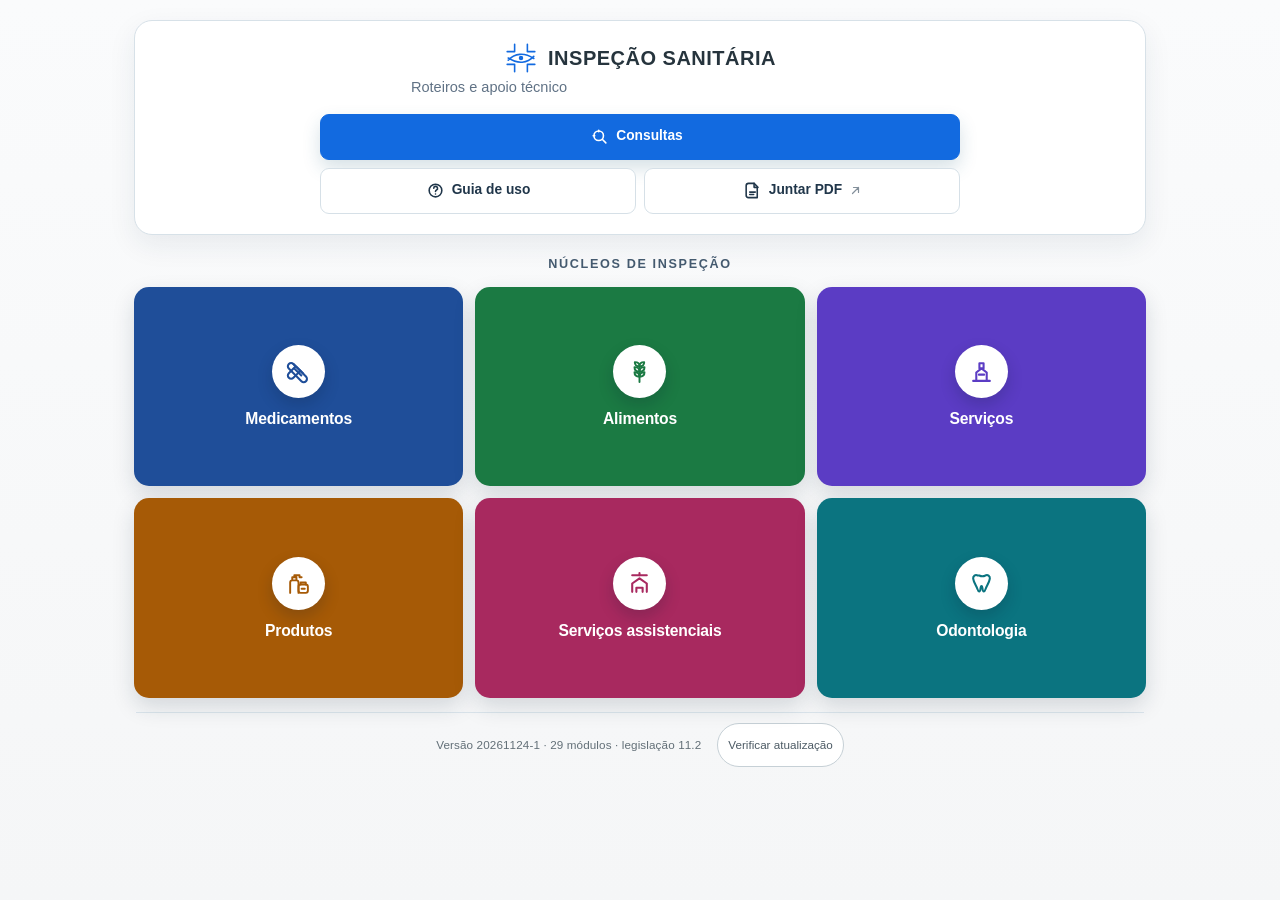
==== index.html @ 3802416e "Atacadista — licença inicial: módulos de insumos, fracionamento, controle especial e gases (v2026112" ====
<!doctype html>
<html lang="pt-BR">
<head>
  <meta charset="utf-8">
  <meta name="viewport" content="width=device-width, initial-scale=1, viewport-fit=cover">
  <meta name="theme-color" content="#062D3E">
  <meta name="color-scheme" content="light">
  <link rel="manifest" href="./manifest.webmanifest">
  <link rel="icon" href="data:image/svg+xml,%3Csvg xmlns='http://www.w3.org/2000/svg' viewBox='0 0 64 64'%3E%3Crect width='64' height='64' rx='14' fill='%23126AE0'/%3E%3Cg fill='none' stroke='%23fff' stroke-width='3.4' stroke-linecap='round' stroke-linejoin='round' transform='translate(9,9) scale(0.72)'%3E%3Cpath d='M20 6v14H6M44 6v14h14M20 58V44H6M44 58V44h14'/%3E%3Cpath d='M8 36c12-13 30-15 48-3M56 29C44 42 26 44 8 32'/%3E%3Ccircle cx='32' cy='32' r='4.2' fill='%23fff' stroke='none'/%3E%3C/g%3E%3C/svg%3E">
  <link rel="apple-touch-icon" href="[data-uri]">
  <meta name="apple-mobile-web-app-capable" content="yes">
  <meta name="apple-mobile-web-app-status-bar-style" content="default">
  <meta name="format-detection" content="telephone=no">
  <title>Inspeção Sanitária — Roteiros e apoio técnico</title>
  <style>
    /* ============================================================
       PALETA E TOKENS — fonte única de verdade das cores dos núcleos.
       A casca (--casca-tone) e o tema injetado nos módulos (--uvis-tone)
       leem estas variáveis via getComputedStyle. Não duplicar hex em JS.
       Todos os tons garantem ícone branco >= 4,5:1 (WCAG AA).
       ============================================================ */
    :root {
      --brand: #365B73;
      --brand-strong: #304F63;
      --ink: #1b262d;
      --muted: #5b6870;
      --muted-soft: #626f77;
      --line: #dfe5e9;
      --line-strong: #c6d0d6;
      --canvas: #F5F6F7;
      --paper: #ffffff;
      --shadow: 0 10px 26px rgba(25, 39, 48, .07);
      --radius: 22px;

      /* Medicamentos */      --t-med: #176BAC; --t-med-d: #145485; --t-med-w: #E7F2FC;
      /* Alimentos */         --t-ali: #247B4B; --t-ali-d: #1C603A; --t-ali-w: #E8F5ED;
      /* Serviços */          --t-ser: #5452AA; --t-ser-d: #403E89; --t-ser-w: #EDEDFB;
      /* Produtos */          --t-pro: #A46317; --t-pro-d: #7F4A0E; --t-pro-w: #FFF3DF;
      /* Serv. assistenciais*/--t-ass: #A03767; --t-ass-d: #7C294F; --t-ass-w: #FBEAF2;
      /* Odontologia */       --t-odo: #276A79; --t-odo-d: #35565B; --t-odo-w: #E6F2F5;
    }

    * { box-sizing: border-box; }

    html {
      min-height: 100%;
      background: var(--canvas);
      -webkit-text-size-adjust: 100%;
      text-size-adjust: 100%;
    }

    body {
      min-width: 320px;
      min-height: 100vh;
      min-height: 100dvh;
      margin: 0;
      color: var(--ink);
      background: linear-gradient(180deg, #fafbfc 0%, var(--canvas) 100%);
      font: 16px/1.5 -apple-system, BlinkMacSystemFont, "Segoe UI", Roboto,
            "Helvetica Neue", Arial, "Noto Sans", sans-serif;
      font-synthesis-weight: none;
    }

    button, a { font: inherit; }
    button { -webkit-tap-highlight-color: transparent; }

    :focus-visible { outline: 2px solid var(--brand); outline-offset: 2px; }

    .sr-only {
      position: absolute;
      width: 1px; height: 1px;
      padding: 0; margin: -1px;
      overflow: hidden;
      clip: rect(0 0 0 0);
      clip-path: inset(50%);
      white-space: nowrap;
    }

    .app {
      width: min(100%, 1160px);
      margin: 0 auto;
      padding: max(20px, env(safe-area-inset-top)) clamp(16px, 4vw, 42px) max(28px, env(safe-area-inset-bottom));
    }

    /* ---------- HERO ---------- */

    .hero {
      overflow: hidden;
      position: relative;
      padding: clamp(24px, 4vw, 36px) clamp(20px, 4vw, 36px) clamp(26px, 4vw, 34px);
      border: 1px solid var(--line);
      border-radius: 28px;
      background: linear-gradient(180deg, #ffffff 0%, #f8fafb 100%);
      box-shadow: var(--shadow);
    }

    .brandline {
      display: flex;
      flex-direction: column;
      align-items: center;
      justify-content: center;
      gap: 10px;
      margin-bottom: 20px;
      text-align: center;
    }

    .brand {
      display: inline-flex;
      flex-direction: column;
      align-items: center;
      gap: 8px;
      color: var(--brand);
      font-size: .76rem;
      font-weight: 700;
      letter-spacing: .07em;
      text-transform: uppercase;
    }

    .brand-mark {
      display: grid;
      width: 66px;
      height: 56px;
      place-items: center;
      color: var(--brand);
    }

    .brand-mark svg { width: 66px; height: 56px; }

    .status {
      display: inline-flex;
      align-items: center;
      gap: 7px;
      flex: 0 0 auto;
      padding: 6px 12px;
      border: 1px solid var(--line-strong);
      border-radius: 999px;
      background: #f7f9fa;
      color: #3d4d57;
      font-size: .74rem;
      font-weight: 600;
      letter-spacing: .01em;
      white-space: nowrap;
    }

    .status::before {
      width: 7px;
      height: 7px;
      border-radius: 999px;
      background: #426551;
      box-shadow: 0 0 0 3px rgba(46, 122, 85, .14);
      content: "";
    }

    .status[data-estado="offline"] { color: #6b4a11; border-color: #e3d4ae; background: #fdf8ec; }
    .status[data-estado="offline"]::before { background: #876B3F; box-shadow: 0 0 0 3px rgba(160, 106, 43, .16); }

    h1 {
      max-width: 660px;
      margin: 0 auto;
      color: #17222a;
      font-size: clamp(1.95rem, 4.6vw, 3.1rem);
      font-weight: 700;
      letter-spacing: -.028em;
      line-height: 1.08;
      text-align: center;
      text-wrap: balance;
    }

    .intro {
      max-width: 620px;
      margin: 14px auto 0;
      color: var(--muted);
      font-size: clamp(.94rem, 1.6vw, 1.02rem);
      line-height: 1.6;
      text-align: center;
      text-wrap: pretty;
    }

    /* ---------- AÇÕES RÁPIDAS ---------- */

    .quick-actions {
      display: grid;
      grid-template-columns: repeat(3, minmax(0, 1fr));
      gap: 10px;
      max-width: 720px;
      margin: 26px auto 0;
    }

    .quick-action {
      display: inline-flex;
      align-items: center;
      justify-content: center;
      gap: 8px;
      min-height: 48px;
      padding: 11px 14px;
      border: 1px solid var(--line-strong);
      border-radius: 14px;
      background: rgba(255, 255, 255, .92);
      color: #3d4d57;
      cursor: pointer;
      font-size: .875rem;
      font-weight: 600;
      text-align: center;
      text-decoration: none;
      transition: border-color .18s ease, box-shadow .18s ease, transform .18s ease, background .18s ease;
    }

    .quick-action:hover,
    .quick-action:focus-visible {
      border-color: #a9b7bf;
      box-shadow: 0 8px 20px rgba(31, 47, 57, .08);
      transform: translateY(-1px);
    }

    .quick-action.primary {
      border-color: var(--brand);
      background: var(--brand);
      color: #fff;
      box-shadow: 0 10px 20px rgba(47, 70, 85, .20);
    }

    .quick-action.primary:hover,
    .quick-action.primary:focus-visible { background: var(--brand-strong); border-color: var(--brand-strong); }
    .quick-action svg { width: 17px; height: 17px; flex: 0 0 auto; }
    .quick-action .ext { width: 13px; height: 13px; opacity: .55; }

    .quick-action[aria-disabled="true"] {
      background: #f1f4f5;
      border-color: var(--line);
      color: #8d9aa1;
      cursor: not-allowed;
      transform: none;
      box-shadow: none;
    }

    /* ---------- NÚCLEOS ---------- */

    .nuclei-section { margin-top: clamp(30px, 5vw, 46px); }

    .section-heading { margin: 0 2px 16px; }

    .section-heading h2 {
      margin: 0;
      color: #27343c;
      font-size: 1.08rem;
      font-weight: 700;
      letter-spacing: -.012em;
    }

    .nuclei-grid {
      display: grid;
      grid-template-columns: repeat(2, minmax(0, 1fr));
      gap: 14px;
    }

    .nucleus-card {
      --tone: var(--brand);
      --tone-dark: var(--brand-strong);
      --wash: #eef2f4;
      position: relative;
      display: grid;
      grid-template-columns: 52px minmax(0, 1fr) 34px;
      align-items: stretch;
      min-height: 146px;
      gap: 16px;
      overflow: hidden;
      width: 100%;
      padding: 19px 17px 18px;
      border: 1px solid var(--line);
      border-radius: var(--radius);
      background: var(--paper);
      color: inherit;
      cursor: pointer;
      text-align: left;
      box-shadow: 0 5px 15px rgba(24, 40, 51, .04);
      transition: border-color .18s ease, box-shadow .18s ease, transform .18s ease;
      -webkit-tap-highlight-color: transparent;
    }

    .nucleus-card[data-nucleo="Medicamentos"]          { --tone: var(--t-med); --tone-dark: var(--t-med-d); --wash: var(--t-med-w); --card-bg:#CDE5FF; }
    .nucleus-card[data-nucleo="Alimentos"]             { --tone: var(--t-ali); --tone-dark: var(--t-ali-d); --wash: var(--t-ali-w); --card-bg:#D1EFDD; }
    .nucleus-card[data-nucleo="Serviços"]              { --tone: var(--t-ser); --tone-dark: var(--t-ser-d); --wash: var(--t-ser-w); --card-bg:#DDD6FF; }
    .nucleus-card[data-nucleo="Produtos"]              { --tone: var(--t-pro); --tone-dark: var(--t-pro-d); --wash: var(--t-pro-w); --card-bg:#FFE5B5; }
    .nucleus-card[data-nucleo="Serviços assistenciais"]{ --tone: var(--t-ass); --tone-dark: var(--t-ass-d); --wash: var(--t-ass-w); --card-bg:#F8D2E3; }
    .nucleus-card[data-nucleo="Odontologia"]           { --tone: var(--t-odo); --tone-dark: var(--t-odo-d); --wash: var(--t-odo-w); --card-bg:#CAEAF0; }

    .nucleus-card::before {
      position: absolute;
      top: 0;
      right: 0;
      width: 98px;
      height: 98px;
      border-radius: 0 0 0 100%;
      background: var(--wash);
      content: "";
      opacity: .8;
    }

    .nucleus-card:hover,
    .nucleus-card:focus-visible {
      border-color: var(--line-strong);
      border-color: color-mix(in srgb, var(--tone) 40%, var(--line));
      box-shadow: 0 12px 26px rgba(24, 40, 51, .10);
      box-shadow: 0 12px 26px color-mix(in srgb, var(--tone) 16%, transparent);
      transform: translateY(-2px);
    }

    .nucleus-card:active { transform: translateY(0) scale(.995); }

    .nucleus-symbol {
      position: relative;
      z-index: 1;
      align-self: center;
      display: grid;
      width: 52px;
      height: 52px;
      place-items: center;
      border-radius: 16px;
      background: linear-gradient(150deg, var(--tone), var(--tone-dark));
      color: #fff;
      box-shadow: 0 8px 15px rgba(24, 40, 51, .16);
    }

    .nucleus-symbol svg { width: 26px; height: 26px; }

    .nucleus-content {
      position: relative;
      z-index: 1;
      display: flex;
      flex-direction: column;
      min-width: 0;
    }

    .nucleus-content strong {
      display: block;
      color: #16211f;
      font-size: 1.02rem;
      font-weight: 700;
      letter-spacing: -.012em;
      line-height: 1.25;
    }

    .nucleus-content span {
      display: block;
      margin-top: 6px;
      color: #5b6870;
      font-size: .82rem;
      line-height: 1.45;
    }

    .nucleus-content em {
      align-self: flex-start;
      margin-top: auto;
      padding: 4px 9px;
      border-radius: 999px;
      background: var(--wash);
      color: var(--tone-dark);
      font-size: .69rem;
      font-style: normal;
      font-weight: 700;
      letter-spacing: .04em;
      text-transform: uppercase;
    }

    .card-arrow {
      position: relative;
      z-index: 1;
      align-self: center;
      display: grid;
      width: 34px;
      height: 34px;
      place-items: center;
      border: 1px solid var(--line);
      border-color: color-mix(in srgb, var(--tone) 26%, var(--line));
      border-radius: 50%;
      background: #fff;
      color: var(--tone-dark);
      transition: color .18s ease, background .18s ease, transform .18s ease;
    }

    .card-arrow svg { width: 17px; height: 17px; }
    .nucleus-card:hover .card-arrow { background: var(--tone); color: #fff; transform: translateX(2px); }

    /* ---------- RODAPÉ ---------- */

    .privacy-note {
      display: flex;
      align-items: flex-start;
      gap: 9px;
      margin: 20px 2px 0;
      color: var(--muted);
      font-size: .79rem;
      line-height: 1.5;
    }

    .privacy-note svg { width: 17px; height: 17px; flex: 0 0 auto; margin-top: 1px; color: #66757f; }

    .app-footer {
      display: flex;
      flex-wrap: wrap;
      align-items: baseline;
      justify-content: space-between;
      gap: 6px 16px;
      margin: 26px 2px 0;
      padding-top: 16px;
      border-top: 1px solid var(--line);
      color: var(--muted-soft);
      font-size: .75rem;
    }

    .app-footer .build { font-variant-numeric: tabular-nums; letter-spacing: .01em; }

    .vstate {
      display: inline-flex;
      align-items: center;
      min-height: 44px;
      margin-left: 8px;
      padding: 4px 12px;
      border: 1px solid var(--line-strong);
      border-radius: 999px;
      background: #fff;
      color: #4d5b65;
      cursor: pointer;
      font: inherit;
      font-size: .72rem;
      font-variant-numeric: normal;
    }

    .vstate:hover { border-color: var(--brand); color: var(--brand); }
    .vstate[data-estado="nova"] { border-color: #b9cbd8; background: #eef4f8; color: #234055; font-weight: 600; }
    .vstate[data-estado="ok"] { border-color: #bcd6c6; background: var(--okbg, #edf6f1); color: #1f5c3c; }


    /* ---------- ATUALIZAÇÃO ---------- */
    .updatebar{position:fixed;z-index:90;inset:0;display:grid;place-items:center;padding:max(16px,env(safe-area-inset-top)) 16px max(16px,env(safe-area-inset-bottom));background:rgba(23,32,39,.45);backdrop-filter:blur(2px);-webkit-backdrop-filter:blur(2px)}
    .updatebar[hidden]{display:none!important}
    .updatebox{width:min(100%,500px);max-height:calc(100vh - 32px);max-height:calc(100dvh - 32px);background:#fff;border:1px solid var(--line-strong);border-radius:16px;box-shadow:0 18px 60px rgba(20,47,70,.28);padding:20px;color:var(--text);display:grid;grid-template-rows:minmax(0,1fr) auto;gap:12px}
    /* notas longas rolam dentro da caixa; os botões ficam sempre visíveis */
    .updatebox .txt{display:grid;align-content:start;gap:6px;line-height:1.5;min-height:0;overflow-y:auto;-webkit-overflow-scrolling:touch;overscroll-behavior:contain}
    .updatebox .txt b{font-size:1.05rem;color:var(--brand)}
    .updatebox .txt span{color:var(--muted);font-size:.9rem}
    .updatebox .update-actions{display:flex;gap:8px;flex-wrap:wrap;justify-content:flex-end}
    .updatebox button{min-height:44px;border:1px solid var(--line-strong);border-radius:10px;background:var(--brand);color:#fff;padding:8px 14px;font:600 .86rem/1.3 inherit;cursor:pointer}
    .updatebox button.ghost{background:#fff;color:var(--brand)}
    @media(max-width:520px){.updatebox{padding:17px}.updatebox .update-actions{display:grid;grid-template-columns:1fr}.updatebox button{width:100%}}

    /* ---------- MODAL DO GUIA ---------- */

    body.modal-open { overflow: hidden; }

    .modal-backdrop {
      position: fixed;
      z-index: 60;
      inset: 0;
      display: grid;
      place-items: center;
      padding: max(16px, env(safe-area-inset-top)) 16px max(16px, env(safe-area-inset-bottom));
      background: rgba(23, 32, 39, .45);
      backdrop-filter: blur(2px);
      -webkit-backdrop-filter: blur(2px);
    }

    .modal-backdrop[hidden] { display: none; }

    .guide-modal {
      display: flex;
      flex-direction: column;
      width: min(100%, 560px);
      max-height: min(82vh, 660px);
      overflow: hidden;
      border-radius: 22px;
      background: #fff;
      color: var(--ink);
      box-shadow: 0 26px 80px rgba(9, 16, 21, .30);
    }

    .guide-modal > header {
      display: flex;
      align-items: start;
      justify-content: space-between;
      gap: 12px;
      flex: 0 0 auto;
      padding: 20px 20px 15px;
      border-bottom: 1px solid var(--line);
      background: #fff;
    }

    .guide-body { flex: 1 1 auto; overflow: auto; padding: 4px 20px 22px; -webkit-overflow-scrolling: touch; }
    .guide-modal h2 { margin: 0; font-size: 1.22rem; font-weight: 700; letter-spacing: -.018em; }
    .guide-modal > header p { margin: 6px 0 0; color: var(--muted); font-size: .86rem; line-height: 1.5; }
    .guide-section { margin-top: 20px; }
    .guide-section h3 { margin: 0 0 9px; color: #3d4d57; font-size: .74rem; font-weight: 700; letter-spacing: .07em; text-transform: uppercase; }
    .guide-routes { display: grid; gap: 8px; }
    .guide-route { padding: 12px 13px; border: 1px solid var(--line); border-radius: 13px; background: #fbfcfc; }
    .guide-route b { display: block; color: #26343c; font-size: .875rem; font-weight: 700; }
    .guide-route p { margin: 3px 0 0; color: var(--muted); font-size: .81rem; line-height: 1.5; }

    .icon-button {
      display: grid;
      width: 44px;
      height: 44px;
      flex: 0 0 auto;
      place-items: center;
      margin: -6px -6px 0 0;
      border: 1px solid var(--line);
      border-radius: 12px;
      background: #fff;
      color: #46565f;
      cursor: pointer;
    }

    .icon-button:hover { background: #F5F6F7; }
    .icon-button svg { width: 18px; height: 18px; }

    /* ---------- TOAST ---------- */

    .toast {
      position: fixed;
      z-index: 70;
      right: 16px;
      bottom: calc(16px + env(safe-area-inset-bottom));
      max-width: min(360px, calc(100vw - 32px));
      padding: 12px 14px;
      border: 1px solid rgba(255, 255, 255, .16);
      border-radius: 14px;
      background: #223541;
      color: #fff;
      box-shadow: 0 14px 32px rgba(17, 30, 39, .24);
      font-size: .84rem;
      font-weight: 600;
      line-height: 1.45;
      opacity: 0;
      pointer-events: none;
      transform: translateY(8px);
      transition: opacity .2s ease, transform .2s ease;
    }

    .toast.show { opacity: 1; transform: translateY(0); }

    /* ---------- RESPONSIVO ---------- */

    @media (max-width: 860px) {
      .nucleus-content span { font-size: .81rem; }
    }

    @media (max-width: 700px) {
      .app { padding-inline: 14px; }
      .hero { border-radius: 23px; }
      .brandline { margin-bottom: 18px; }
      .quick-actions { grid-template-columns: 1fr 1fr; max-width: none; }
      .quick-action.primary { grid-column: 1 / -1; }
      .nuclei-grid { grid-template-columns: 1fr; gap: 11px; }
      .nucleus-card { min-height: 0; }
      .nucleus-card::before { width: 78px; height: 78px; }
      .app-footer { align-items: flex-start; flex-direction: column; gap: 4px; }
      .guide-modal { max-height: min(88vh, 720px); }
    }

    @media (max-width: 420px) {
      .quick-action { gap: 6px; padding: 11px 8px; font-size: .84rem; white-space: nowrap; }
      .quick-action .ext { width: 12px; height: 12px; }
      .quick-actions { gap: 8px; }
    }

    @media (max-width: 390px) {
      .nucleus-card { grid-template-columns: 48px minmax(0, 1fr) 30px; gap: 13px; padding: 16px 14px; }
      .nucleus-symbol { width: 48px; height: 48px; border-radius: 15px; }
      .card-arrow { width: 30px; height: 30px; }
      h1 { font-size: 1.8rem; }
    }

    @media (prefers-reduced-motion: reduce) {
      *, *::before, *::after { scroll-behavior: auto !important; transition-duration: .01ms !important; animation-duration: .01ms !important; }
    }

    @media print {
      .quick-actions, .card-arrow, .toast, .modal-backdrop { display: none !important; }
      .hero, .nucleus-card { box-shadow: none; }
    }
  </style>

<style id="casca-css">
#tela-lista,#tela-app{position:fixed;inset:0;z-index:40;background:#F5F6F7;display:none;flex-direction:column}
#tela-lista.on,#tela-app.on{display:flex}
#tela-app.on{padding-bottom:0;box-sizing:border-box}
#tela-app.on[data-uvis-app="drogaria"]{padding-bottom:0}
#tela-app[data-uvis-app="drogaria"]>div:last-child{min-height:0}
.casca-bar{display:grid;grid-template-columns:1fr minmax(0,auto) 1fr;align-items:center;gap:10px;background:var(--casca-tone,#2f4655);color:var(--casca-on-tone,#fff);
  padding:9px 12px;flex:0 0 auto;min-height:60px;padding-top:calc(9px + env(safe-area-inset-top));
  box-shadow:0 1px 0 rgba(0,0,0,.10)}
.casca-bar button{white-space:nowrap;background:rgba(255,255,255,.94);color:#17212b;border:1px solid rgba(0,0,0,.14)!important;border-radius:10px;
  padding:0 14px;font:inherit;font-weight:600;cursor:pointer;min-height:44px;box-shadow:0 1px 2px rgba(0,0,0,.10)}
.casca-bar button:active{background:#e9eef1}
/* Grid 1fr/auto/1fr: o título fica opticamente centrado sem position:absolute.
   O antigo left:50% com width:62vw sobrepunha o botão em telas de 375px. */
.casca-bar b{grid-column:2;justify-self:center;min-width:0;max-width:100%;text-align:center;
  font-size:16px;font-weight:700;letter-spacing:-.01em;overflow:hidden;text-overflow:ellipsis;white-space:nowrap}
.casca-bar button{justify-self:start}
.casca-bar .espaco{grid-column:3}
#lista-corpo{flex:1;overflow:auto;-webkit-overflow-scrolling:touch;padding:26px clamp(14px,3vw,34px) calc(26px + env(safe-area-inset-bottom));max-width:1180px;margin:0 auto;width:100%}
#lista-corpo h2{font-size:21px;font-weight:700;letter-spacing:-.018em;margin:2px 0 6px;color:#1b262d;text-align:center}
#lista-corpo p.sub{font-size:13px;color:#5b6870;margin:0 0 22px;text-align:center}
.rot-card{display:flex;gap:16px;align-items:center;width:100%;text-align:left;background:#fff;
  border:1px solid #dfe5e9;border-radius:14px;padding:17px 18px;margin-bottom:12px;font:inherit;cursor:pointer;min-height:72px;
  box-shadow:0 3px 12px rgba(29,43,53,.05);transition:border-color .16s ease,box-shadow .16s ease,transform .16s ease}
.rot-card:hover{border-color:#c6d0d6;box-shadow:0 8px 20px rgba(29,43,53,.09);transform:translateY(-1px)}
.rot-card:active{background:#F5F6F7;transform:none}
.rot-card b{display:block;font-size:15px;font-weight:700;color:#1b262d}
.rot-card span{display:block;font-size:13px;line-height:1.45;color:#5b6870}
.rot-card i{font-style:normal;color:var(--casca-tone,#2f4655);font-weight:700;font-size:18px;flex:0 0 auto}
.rot-ic{flex:0 0 auto;display:grid;place-items:center;width:44px;height:44px;border-radius:13px;
  background:color-mix(in srgb, var(--casca-tone,#2f4655) 10%, #fff);
  background:var(--casca-wash,#eef2f4);color:var(--casca-tone,#2f4655)}
.rot-ic svg{width:23px;height:23px}
.rot-ic img{width:32px;height:32px;object-fit:contain;display:block}
@media(max-width:400px){.rot-ic{width:40px;height:40px;border-radius:12px}.rot-ic svg{width:21px;height:21px}}
#quadro{flex:1;border:0;width:100%;background:#fff}
#casca-carga{position:absolute;inset:0;display:grid;place-items:center;background:#F5F6F7;color:#5b6870;font-size:14px}
#casca-carga.off{display:none}
</style>

  

  

<style id="uvis-home-tone">
  /* Acabamento restrito a tela inicial. Nao toca .casca-bar, #tela-lista,
     #tela-app nem .rot-card, que sao a moldura compartilhada por todos os
     nucleos e devem manter a cor tematica de cada um. */
  .app .hero { border-color: #d2e2ee; box-shadow: 0 12px 34px rgba(20,69,102,.09); }
  .app .nucleus-card { border-color: var(--tone); }
  .app .nucleus-card:hover,
  .app .nucleus-card:focus-visible { border-color: var(--tone); }
  </style>


</head>
<body>
  <main class="app">
    <div class="updatebar" id="faixa-versao" hidden role="status" aria-live="polite"></div>
    <section class="hero" aria-labelledby="titulo-principal">
      <div class="brandline">
        <div class="brand">
          <span class="brand-mark" aria-hidden="true">
            <svg viewBox="0 0 64 64" fill="none" stroke="currentColor" stroke-width="3" stroke-linecap="round" stroke-linejoin="round">
              <path d="M20 6v14H6M44 6v14h14M20 58V44H6M44 58V44h14"/>
              <path d="M8 36c12-13 30-15 48-3M56 29C44 42 26 44 8 32"/>
              <circle cx="32" cy="32" r="4.2" fill="currentColor" stroke="none"/>
            </svg>
          </span>
          Inspeção Sanitária
        </div>
        <span id="estado-rede" hidden></span>
      </div>

      <h1 id="titulo-principal">Roteiros e apoio técnico</h1>
      

      <nav class="quick-actions" aria-label="Ações iniciais">
        <button class="quick-action primary" id="abrir-consultas" type="button">
          <svg viewBox="0 0 24 24" fill="none" stroke="currentColor" stroke-width="2" stroke-linecap="round" stroke-linejoin="round" aria-hidden="true"><circle cx="11" cy="11" r="6"/><path d="m20 20-4.2-4.2M4 11h2m5-7v2"/></svg>
          Consultas<span class="sr-only"> — Central de Consultas</span>
        </button>
        <button class="quick-action" id="abrir-guia" type="button">
          <svg viewBox="0 0 24 24" fill="none" stroke="currentColor" stroke-width="2" stroke-linecap="round" stroke-linejoin="round" aria-hidden="true"><circle cx="12" cy="12" r="8"/><path d="M9.8 9.2a2.4 2.4 0 1 1 3.5 2.1c-.9.45-1.3.9-1.3 1.9M12 16.5h.01"/></svg>
          Guia de uso
        </button>
        <a class="quick-action" id="abrir-juntar" href="https://juntardoc.netlify.app" target="_blank" rel="noopener noreferrer">
          <svg viewBox="0 0 24 24" fill="none" stroke="currentColor" stroke-width="2" stroke-linecap="round" stroke-linejoin="round" aria-hidden="true"><path d="M7 3h7l4 4v14H7a3 3 0 0 1-3-3V6a3 3 0 0 1 3-3Z"/><path d="M14 3v5h5M8.5 14h7M8.5 17h5"/></svg>
          Juntar PDF
          <svg class="ext" viewBox="0 0 24 24" fill="none" stroke="currentColor" stroke-width="2.4" stroke-linecap="round" stroke-linejoin="round" aria-hidden="true"><path d="M9 5h10v10M19 5 7 17"/></svg>
          <span class="sr-only"> (abre site externo, exige internet)</span>
        </a>
      </nav>
    </section>

    <section class="nuclei-section" aria-labelledby="titulo-nucleos">
      <div class="section-heading">
        <h2 id="titulo-nucleos">Núcleos de inspeção</h2>
      </div>

      <div class="nuclei-grid">
        <button class="nucleus-card" type="button" data-nucleo="Medicamentos">
          <span class="nucleus-symbol" aria-hidden="true"><svg viewBox="0 0 24 24" fill="none" stroke="currentColor" stroke-width="2" stroke-linecap="round" stroke-linejoin="round"><path d="M10 7.5 16.5 14M8.2 9.3l6.5 6.5"/><path d="m7.1 4.8 12.1 12.1a3.1 3.1 0 0 1-4.4 4.4L2.7 9.2a3.1 3.1 0 0 1 4.4-4.4Z"/><path d="m7.1 4.8 2.2 2.2-6.6 6.6a3.1 3.1 0 0 0 4.4 4.4l6.6-6.6"/></svg></span>
          <span class="nucleus-content"><strong>Medicamentos</strong></span>
          
        </button>

        <button class="nucleus-card" type="button" data-nucleo="Alimentos">
          <span class="nucleus-symbol" aria-hidden="true"><svg viewBox="0 0 24 24" fill="none" stroke="currentColor" stroke-width="1.85" stroke-linecap="round" stroke-linejoin="round"><path d="M12 22V7"/><path d="M12 7C9.2 7 7.5 5.4 7.5 3c2.8 0 4.5 1.6 4.5 4Zm0 0c2.8 0 4.5-1.6 4.5-4-2.8 0-4.5 1.6-4.5 4Z"/><path d="M12 12c-3 0-4.8-1.7-4.8-4.2 3 0 4.8 1.7 4.8 4.2Zm0 0c3 0 4.8-1.7 4.8-4.2-3 0-4.8 1.7-4.8 4.2Z"/><path d="M12 17c-3 0-4.8-1.7-4.8-4.2 3 0 4.8 1.7 4.8 4.2Zm0 0c3 0 4.8-1.7 4.8-4.2-3 0-4.8 1.7-4.8 4.2Z"/></svg></span>
          <span class="nucleus-content"><strong>Alimentos</strong></span>
          
        </button>

        <button class="nucleus-card" type="button" data-nucleo="Serviços">
          <span class="nucleus-symbol" aria-hidden="true"><svg viewBox="0 0 24 24" fill="none" stroke="currentColor" stroke-width="2" stroke-linecap="round" stroke-linejoin="round"><path d="M4 21h16M7 21v-8l5-4 5 4v8M9.5 15h5M10 4h4v5h-4z"/></svg></span>
          <span class="nucleus-content"><strong>Serviços</strong></span>
          
        </button>

        <button class="nucleus-card" type="button" data-nucleo="Produtos">
          <span class="nucleus-symbol" aria-hidden="true"><svg viewBox="0 0 24 24" fill="none" stroke="currentColor" stroke-width="1.85" stroke-linecap="round" stroke-linejoin="round"><path d="M4 21V11a2 2 0 0 1 2-2h4a2 2 0 0 1 2 2v10M6 9V6h4v3M8 6V4h5M13 4v2h2"/><rect x="12" y="13" width="9" height="8" rx="2"/><path d="M14 13v-2h5v2M15 17h3"/></svg></span>
          <span class="nucleus-content"><strong>Produtos</strong></span>
          
        </button>

        <button class="nucleus-card" type="button" data-nucleo="Serviços assistenciais">
          <span class="nucleus-symbol" aria-hidden="true"><svg viewBox="0 0 24 24" fill="none" stroke="currentColor" stroke-width="2" stroke-linecap="round" stroke-linejoin="round"><path d="M5 20v-8l7-5 7 5v8M9 20v-4h6v4M5 4h14"/><path d="M12 4V2"/></svg></span>
          <span class="nucleus-content"><strong>Serviços assistenciais</strong></span>
          
        </button>

        <button class="nucleus-card" type="button" data-nucleo="Odontologia">
          <span class="nucleus-symbol" aria-hidden="true"><svg viewBox="0 0 24 24" fill="none" stroke="currentColor" stroke-width="2" stroke-linecap="round" stroke-linejoin="round"><path d="M8.3 4.3C6.1 3 3.7 4.8 4 7.3c.4 3.1 2.1 5.7 3.4 8.3.7 1.4 1.1 4.1 2.4 4.1 1.7 0 .8-5.2 2.2-5.2s.5 5.2 2.2 5.2c1.3 0 1.7-2.7 2.4-4.1 1.3-2.6 3-5.2 3.4-8.3.3-2.5-2.1-4.3-4.3-3-2.2 1.2-3.5 1.2-5.8 0Z"/></svg></span>
          <span class="nucleus-content"><strong>Odontologia</strong></span>
          
        </button>
      </div>

      
    </section>

    <footer class="app-footer">
      
      <span class="build"><span id="casca-versao">v20261124-1 JS desligado</span><button class="vstate" id="versao-estado" type="button">Verificar atualização</button></span>
    </footer>
  </main>

  <div class="modal-backdrop" id="guia" hidden>
    <section class="guide-modal" role="dialog" aria-modal="true" aria-labelledby="titulo-guia">
      <header>
        <div>
          <h2 id="titulo-guia">Mapa de navegação</h2>
          <p>Onde cada botão e cada núcleo levam dentro do aplicativo.</p>
        </div>
        <button class="icon-button" type="button" id="fechar-guia" aria-label="Fechar o mapa de navegação"><svg viewBox="0 0 24 24" fill="none" stroke="currentColor" stroke-width="2" stroke-linecap="round" aria-hidden="true"><path d="m6 6 12 12M18 6 6 18"/></svg></button>
      </header>
      <div class="guide-body">
        <section class="guide-section">
          <h3>Ações do topo</h3>
          <div class="guide-routes">
            <article class="guide-route"><b>Central de Consultas</b><p>Bases públicas da Anvisa e do CNES: registro ou notificação, processo, CNPJ, EAN/GTIN, AFE/AE, código CNES (município de São Paulo), lote ou modelo nas medidas fiscais, lista de produtos não regularizados como dispositivos médicos e licença no SIVISA. Mostra cadastro, autorizações, produtos vinculados, Cannabis, CNES e produtos irregulares, cada base em bloco próprio, com a data da fonte. Não encontrar não atesta regularidade.</p></article>
            <article class="guide-route"><b>Juntar PDF</b><p>Ferramenta externa para reunir documentos em um único PDF. Abre em nova aba e exige conexão com a internet.</p></article>
          </div>
        </section>
        <section class="guide-section">
          <h3>Núcleos de inspeção</h3>
          <div class="guide-routes">
            <article class="guide-route"><b>Medicamentos</b><p>Drogaria (inclusive em supermercado, com a conferência de estoque dentro da inspeção), exames de análises clínicas e vacinação em drogaria; farmácia com manipulação, inclusive estéreis; atacadista de medicamentos (distribuidora e transportadora) e de gases medicinais.</p></article>
            <article class="guide-route"><b>Alimentos</b><p>Inspeção do estabelecimento, por tipo, com relatório e infrações. Rotulagem, consultas e composição: conferência de rótulo com leitura da tabela nutricional, consulta de produto ou empresa, aditivos, coadjuvantes, enzimas e suplementos.</p></article>
            <article class="guide-route"><b>Serviços</b><p>Estética e beleza; academias e piscinas; vacinação; exames de análises clínicas (Tipos I, II e III); transporte de material biológico; diagnóstico por imagem (radiologia convencional, mamografia, tomografia, ressonância, ultrassonografia e hemodinâmica).</p></article>
            <article class="guide-route"><b>Produtos</b><p>Trilhas para fabricante de cosméticos, atacadista/distribuidor (cosméticos, saneantes e dispositivos médicos) e transportador.</p></article>
            <article class="guide-route"><b>Serviços assistenciais</b><p>ILPI, centro dia, comunidade terapêutica, residência terapêutica, SAICA e demais acolhimentos.</p></article>
            <article class="guide-route"><b>Odontologia</b><p>Consultórios, clínicas e policlínicas (RDC 1.002/2025). A tipologia é escolhida dentro do módulo.</p></article>
          </div>
        </section>
        <section class="guide-section">
          <h3>Dentro do roteiro</h3>
          <div class="guide-routes">
            <article class="guide-route"><b>Respostas e relatório</b><p>Cada pergunta é marcada como atende, não atende ou não se aplica, com anotação. A prévia “Como sai no relatório” mostra o texto antes de emitir; a irregularidade cita a norma específica e a Lei 13.725/2004. O relatório sai em Word ou PDF.</p></article>
            <article class="guide-route"><b>Busca pelo CNPJ</b><p>Na identificação, o botão de busca pelo CNPJ traz os dados da AFE/AE (Anvisa), do CNES e da Receita Federal.</p></article>
            <article class="guide-route"><b>Ferramentas de campo</b><p>Botão Campo: resumo da inspeção, pendências, achados anotados antes de chegar à pergunta, construtor de constatação com biblioteca de frases e verificações de equipamento ou produto. Ditado por voz nos campos de texto. Fotos com data, hora e local, com marcação de seta e círculo.</p></article>
            <article class="guide-route"><b>Para saber mais</b><p>Em cada item, a norma aplicável com o texto oficial e orientações técnicas com fonte.</p></article>
          </div>
        </section>
        <section class="guide-section">
          <h3>Uso em campo</h3>
          <div class="guide-routes">
            <article class="guide-route"><b>Preenchimento</b><p>O que for preenchido fica apenas neste aparelho e neste navegador. Nada é enviado para servidor.</p></article>
            <article class="guide-route"><b>Inspeções salvas</b><p>Em Medicamentos, Alimentos (inspeção do estabelecimento), Produtos, Serviços assistenciais e Odontologia, o botão Salvas no cabeçalho do roteiro guarda a inspeção em andamento (respostas e fotos) neste aparelho e deixa o roteiro em branco para outra. Até 5 por roteiro. Para retomar, use Inspeções salvas deste núcleo, na tela do núcleo, ou o mesmo botão dentro do roteiro.</p></article>
            <article class="guide-route"><b>Cópias e arquivo</b><p>O app guarda cópias automáticas da inspeção aberta (restauráveis em Campo › Resumo). Elas não protegem contra limpar os dados do navegador ou perder o aparelho: para isso, use Exportar nas Salvas e guarde o arquivo.</p></article>
            <article class="guide-route"><b>Sem internet</b><p>Roteiros, infrações e normas funcionam offline. A Central de Consultas, a busca pelo CNPJ e o Juntar PDF exigem conexão.</p></article>
          </div>
        </section>
      </div>
    </section>
  </div>

  <div class="toast" id="toast" role="status" aria-live="polite"></div>

  <script>
    /* ==========================================================
       TELA INICIAL — modal do guia, toast e estado de rede.
       A navegação dos cards fica a cargo do listener da casca,
       no fim do arquivo. Aqui não há mais listener em [data-nucleo]:
       o antigo disparava window.location.href para arquivos
       externos inexistentes e quebrava o HTML único.
       ========================================================== */
    const guia = document.getElementById('guia');
    const toast = document.getElementById('toast');
    let toastTimer;

    function mostrarAviso(texto) {
      toast.textContent = texto;
      toast.classList.add('show');
      clearTimeout(toastTimer);
      toastTimer = setTimeout(() => toast.classList.remove('show'), 4000);
    }

    /* Trava de rolagem que funciona também no Safari iOS, onde
       overflow:hidden no body não segura o fundo. */
    let scrollSalvo = 0;
    function travarFundo() {
      scrollSalvo = window.scrollY || 0;
      document.body.style.top = `-${scrollSalvo}px`;
      document.body.style.position = 'fixed';
      document.body.style.width = '100%';
      document.body.classList.add('modal-open');
    }
    function destravarFundo() {
      document.body.classList.remove('modal-open');
      document.body.style.position = '';
      document.body.style.top = '';
      document.body.style.width = '';
      window.scrollTo(0, scrollSalvo);
    }

    const FOCAVEIS = 'button, [href], input, select, textarea, [tabindex]:not([tabindex="-1"])';
    let focoAnterior = null;

    function abrirGuia() {
      focoAnterior = document.activeElement;
      guia.hidden = false;
      travarFundo();
      document.getElementById('fechar-guia').focus();
    }

    function fecharGuia() {
      guia.hidden = true;
      destravarFundo();
      (focoAnterior || document.getElementById('abrir-guia')).focus();
    }

    document.getElementById('abrir-guia').addEventListener('click', abrirGuia);
    document.getElementById('fechar-guia').addEventListener('click', fecharGuia);
    guia.addEventListener('click', event => { if (event.target === guia) fecharGuia(); });

    document.addEventListener('keydown', event => {
      if (guia.hidden) return;
      if (event.key === 'Escape') { fecharGuia(); return; }
      if (event.key !== 'Tab') return;
      /* Prende o foco dentro do diálogo: sem isso o Tab escapa
         para a página de trás, que continua visível. */
      const itens = [...guia.querySelectorAll(FOCAVEIS)].filter(el => el.offsetParent !== null);
      if (!itens.length) return;
      const primeiro = itens[0], ultimo = itens[itens.length - 1];
      if (event.shiftKey && document.activeElement === primeiro) { event.preventDefault(); ultimo.focus(); }
      else if (!event.shiftKey && document.activeElement === ultimo) { event.preventDefault(); primeiro.focus(); }
    });

    /* ---------- Estado de rede ----------
       A pílula do topo passa a refletir o estado real do aparelho,
       em vez de afirmar atualização das bases sem data verificável. */
    const pilula = document.getElementById('estado-rede');
    const juntar = document.getElementById('abrir-juntar');

    function marcaRede() {
      const on = navigator.onLine !== false;
      pilula.dataset.estado = on ? 'online' : 'offline';
      pilula.textContent = on ? 'Bases Anvisa integradas' : 'Sem conexão — roteiros disponíveis';
      if (juntar) {
        juntar.setAttribute('aria-disabled', on ? 'false' : 'true');
        juntar.tabIndex = on ? 0 : -1;
      }
    }
    marcaRede();
    window.addEventListener('online', marcaRede);
    window.addEventListener('offline', marcaRede);

    /* =========================================================
       VERSÃO E ATUALIZAÇÃO
       O app compara 150 bytes (versao.json) com a versão embutida.
       Nunca atualiza sozinho: mostra a faixa e espera o clique.
       Nunca atualiza com inspeção em andamento.
       Nunca apaga rascunho — o service worker só mexe em cache.
       ========================================================= */
    const APP_VERSAO = '20261124-1';
    let registroSW = null, novaVersao = APP_VERSAO, atualizando = false;

    function inspecaoEmAndamento() {
      // Um rascunho salvo pode permanecer por meses. Apenas uma tela de
      // inspeção aberta impede a troca; não é necessário apagar o rascunho.
      return document.getElementById('tela-app')?.classList.contains('on') === true;
    }

    function faixa(html, tipo) {
      const f = document.getElementById('faixa-versao');
      f.dataset.tipo = tipo || '';
      f.innerHTML = '<div class="updatebox">' + html + '</div>';
      f.hidden = false;
    }

    function marcaVersaoRodape(texto, estado) {
      const v = document.getElementById('versao-estado');
      if (!v) return;
      v.textContent = 'Verificar atualização';
      v.setAttribute('aria-label', texto ? ('Verificar atualização · ' + texto) : 'Verificar atualização');
      v.dataset.estado = estado || '';
    }

    async function checaVersao(manual) {
      if (location.protocol === 'file:') {
        if (manual) faixa('<div class="txt"><b>Arquivo aberto localmente</b>'
          + '<span>Neste modo o aplicativo não se atualiza sozinho e o preenchimento pode não ser preservado. '
          + 'Para inspeções longas, use o endereço publicado e adicione à tela de início.</span></div>', 'local');
        return;
      }
      try {
        const r = await fetch('./versao.json?t=' + Date.now(), { cache: 'no-store' });
        if (!r.ok) throw new Error('Não foi possível verificar a atualização.');
        const d = await r.json();
        if (!d.versao) throw new Error('A publicação ainda não informou a versão.');
        novaVersao = d.versao;
        const reg = registroSW ? await registroSW : null;
        if (manual && reg) await reg.update();
        const pendente = !!(reg && (reg.waiting || reg.installing));
        if (d.versao === APP_VERSAO && !pendente) {
          marcaVersaoRodape('atualizado', 'ok');
          if (manual) faixa('<div class="txt"><b>Você está na versão mais recente</b>'
            + '<span>Versão ' + APP_VERSAO + ' · banco ' + (d.banco || '—') + '</span></div>'
            + '<div class="update-actions"><button class="ghost" onclick="document.getElementById(\'faixa-versao\').hidden=true">Fechar</button></div>', '');
          return;
        }
        marcaVersaoRodape('nova versão disponível', 'nova');
        const ocupado = inspecaoEmAndamento();
        const qtd = Number(d.correcoes || 0);
        const resumo = (qtd ? ('<b>' + qtd + (qtd === 1 ? ' correção' : ' correções') + '</b> · ') : '')
          + esc(d.notas || 'Correções e melhorias.') + (d.banco ? ' · Banco ' + esc(d.banco) : '');
        faixa('<div class="txt"><b>Nova versão disponível — ' + esc(d.versao) + '</b>'
          + '<span>' + resumo + '</span></div><div class="update-actions">'
          + (ocupado
              ? '<button class="ghost" id="btn-depois">Atualizar ao encerrar a inspeção</button>'
              : '<button id="btn-atualizar">Atualizar agora</button>'
                + '<button class="ghost" id="btn-adiar">Agora não</button>') + '</div>', '');
        const bt = document.getElementById('btn-atualizar');
        if (bt) bt.onclick = aplicaAtualizacao;
        const ad = document.getElementById('btn-adiar');
        if (ad) ad.onclick = () => { document.getElementById('faixa-versao').hidden = true; };
        const dp = document.getElementById('btn-depois');
        if (dp) dp.onclick = () => mostrarAviso('Volte à tela inicial para atualizar. O preenchimento fica salvo neste aparelho.');
      } catch (e) { if (manual) falhaAtualizacao(e); }
    }

    function esc(v) {
      return String(v == null ? '' : v).replace(/[&<>"']/g, c => ({ '&': '&amp;', '<': '&lt;', '>': '&gt;', '"': '&quot;', "'": '&#39;' }[c]));
    }

    function falhaAtualizacao(e) {
      faixa('<div class="txt"><b>A atualização não foi concluída</b><span>'
        + esc(e.message || 'Confira a conexão e tente novamente.')
        + ' Seus dados continuam salvos.</span></div><div class="update-actions">'
        + '<button id="btn-tentar-atualizacao">Tentar novamente</button>'
        + '<button class="ghost" onclick="document.getElementById(\'faixa-versao\').hidden=true">Fechar</button></div>', '');
      document.getElementById('btn-tentar-atualizacao').onclick = () => checaVersao(true);
    }

    function esperaInstalacao(reg) {
      const worker = reg.installing || reg.waiting;
      if (!worker || worker.state === 'installed' || worker.state === 'activated') return Promise.resolve(worker);
      return new Promise((resolve, reject) => {
        const finish = erro => { clearTimeout(timer); worker.removeEventListener('statechange', check); erro ? reject(erro) : resolve(worker); };
        const check = () => {
          if (worker.state === 'installed' || worker.state === 'activated') finish();
          else if (worker.state === 'redundant') finish(new Error('O download da atualização falhou. Tente novamente.'));
        };
        const timer = setTimeout(() => finish(new Error('O download ainda não terminou. Tente novamente.')), 45000);
        worker.addEventListener('statechange', check); check();
      });
    }

    function ativaAtualizacao(worker) {
      if (navigator.serviceWorker.controller === worker) return Promise.resolve();
      return new Promise((resolve, reject) => {
        const finish = erro => { clearTimeout(timer); navigator.serviceWorker.removeEventListener('controllerchange', check); erro ? reject(erro) : resolve(); };
        const check = () => { if (navigator.serviceWorker.controller === worker) finish(); };
        const timer = setTimeout(() => finish(new Error('A nova versão ainda não ficou pronta. Tente novamente.')), 30000);
        navigator.serviceWorker.addEventListener('controllerchange', check);
        worker.postMessage({ tipo: 'ATUALIZAR_AGORA' }); check();
      });
    }

    async function aplicaAtualizacao() {
      if (atualizando) return;
      if (inspecaoEmAndamento()) { mostrarAviso('Volte à tela inicial para atualizar. O preenchimento fica salvo.'); return; }
      atualizando = true;
      faixa('<div class="txt"><b>Atualizando…</b><span>Aguarde o download. O rascunho da inspeção é preservado.</span></div>', '');
      try {
        if (registroSW) {
          const reg = await registroSW;
          if (!reg) throw new Error('Não foi possível preparar a atualização. Confira a conexão.');
          await reg.update();
          const worker = await esperaInstalacao(reg);
          if (worker) await ativaAtualizacao(worker);
        }
        // Uma URL de versão também evita reabrir o HTML antigo do cache HTTP.
        const url = new URL(location.href);
        url.searchParams.set('v', novaVersao);
        location.replace(url.href);
      } catch (e) { atualizando = false; falhaAtualizacao(e); }
    }

    if ('serviceWorker' in navigator && location.protocol !== 'file:') {
      registroSW = navigator.serviceWorker.register('./sw.js', { updateViaCache: 'none' }).catch(() => null);
    }

    document.getElementById('versao-estado').onclick = () => checaVersao(true);

    if (juntar) {
      juntar.addEventListener('click', event => {
        if (navigator.onLine === false) {
          event.preventDefault();
          mostrarAviso('Juntar PDF exige internet. Os roteiros, as infrações e as normas seguem funcionando offline.');
        }
      });
    }
  </script>

<div id="tela-lista"><div class="casca-bar"><button type="button" data-home="1">‹ Início</button><b id="lista-tit"></b><span class="espaco" aria-hidden="true"></span></div>
  <div id="lista-corpo"></div></div>
<div id="tela-app">
  <div style="position:relative;flex:1;display:flex"><iframe id="quadro" title="Roteiro" allow="microphone; geolocation; camera"></iframe>
  <div id="casca-carga">Abrindo…</div></div></div>
<script>
/* Primeiro script da casca, antes de LZString e dos blocos. Se este texto
   mudar para "JS ativo", o JavaScript roda; se ficar "JS desligado", o arquivo
   foi aberto num contexto sem JS (o app Arquivos do iOS desliga o JS em HTML
   acima de ~1,8 MB). Erros posteriores aparecem aqui, não em tela branca. */
(function(){
  var v=document.getElementById('casca-versao');
  if(v) v.textContent=v.textContent.replace('JS desligado','JS ativo · carregando');
  window.addEventListener('error',function(e){
    var v2=document.getElementById('casca-versao');
    if(v2) v2.textContent=v2.textContent.split(' · erro')[0]+' · erro: '+(e.message||'').slice(0,80);
  });
})();
</script>
<script id="lz-core">var LZString=function(){var r=String.fromCharCode,o="ABCDEFGHIJKLMNOPQRSTUVWXYZabcdefghijklmnopqrstuvwxyz0123456789+/=",n="ABCDEFGHIJKLMNOPQRSTUVWXYZabcdefghijklmnopqrstuvwxyz0123456789+-$",e={};function t(r,o){if(!e[r]){e[r]={};for(var n=0;n<r.length;n++)e[r][r.charAt(n)]=n}return e[r][o]}var i={compressToBase64:function(r){if(null==r)return"";var n=i._compress(r,6,function(r){return o.charAt(r)});switch(n.length%4){default:case 0:return n;case 1:return n+"===";case 2:return n+"==";case 3:return n+"="}},decompressFromBase64:function(r){return null==r?"":""==r?null:i._decompress(r.length,32,function(n){return t(o,r.charAt(n))})},compressToUTF16:function(o){return null==o?"":i._compress(o,15,function(o){return r(o+32)})+" "},decompressFromUTF16:function(r){return null==r?"":""==r?null:i._decompress(r.length,16384,function(o){return r.charCodeAt(o)-32})},compressToUint8Array:function(r){for(var o=i.compress(r),n=new Uint8Array(2*o.length),e=0,t=o.length;e<t;e++){var s=o.charCodeAt(e);n[2*e]=s>>>8,n[2*e+1]=s%256}return n},decompressFromUint8Array:function(o){if(null==o)return i.decompress(o);for(var n=new Array(o.length/2),e=0,t=n.length;e<t;e++)n[e]=256*o[2*e]+o[2*e+1];var s=[];return n.forEach(function(o){s.push(r(o))}),i.decompress(s.join(""))},compressToEncodedURIComponent:function(r){return null==r?"":i._compress(r,6,function(r){return n.charAt(r)})},decompressFromEncodedURIComponent:function(r){return null==r?"":""==r?null:(r=r.replace(/ /g,"+"),i._decompress(r.length,32,function(o){return t(n,r.charAt(o))}))},compress:function(o){return i._compress(o,16,function(o){return r(o)})},_compress:function(r,o,n){if(null==r)return"";var e,t,i,s={},u={},a="",p="",c="",l=2,f=3,h=2,d=[],m=0,v=0;for(i=0;i<r.length;i+=1)if(a=r.charAt(i),Object.prototype.hasOwnProperty.call(s,a)||(s[a]=f++,u[a]=!0),p=c+a,Object.prototype.hasOwnProperty.call(s,p))c=p;else{if(Object.prototype.hasOwnProperty.call(u,c)){if(c.charCodeAt(0)<256){for(e=0;e<h;e++)m<<=1,v==o-1?(v=0,d.push(n(m)),m=0):v++;for(t=c.charCodeAt(0),e=0;e<8;e++)m=m<<1|1&t,v==o-1?(v=0,d.push(n(m)),m=0):v++,t>>=1}else{for(t=1,e=0;e<h;e++)m=m<<1|t,v==o-1?(v=0,d.push(n(m)),m=0):v++,t=0;for(t=c.charCodeAt(0),e=0;e<16;e++)m=m<<1|1&t,v==o-1?(v=0,d.push(n(m)),m=0):v++,t>>=1}0==--l&&(l=Math.pow(2,h),h++),delete u[c]}else for(t=s[c],e=0;e<h;e++)m=m<<1|1&t,v==o-1?(v=0,d.push(n(m)),m=0):v++,t>>=1;0==--l&&(l=Math.pow(2,h),h++),s[p]=f++,c=String(a)}if(""!==c){if(Object.prototype.hasOwnProperty.call(u,c)){if(c.charCodeAt(0)<256){for(e=0;e<h;e++)m<<=1,v==o-1?(v=0,d.push(n(m)),m=0):v++;for(t=c.charCodeAt(0),e=0;e<8;e++)m=m<<1|1&t,v==o-1?(v=0,d.push(n(m)),m=0):v++,t>>=1}else{for(t=1,e=0;e<h;e++)m=m<<1|t,v==o-1?(v=0,d.push(n(m)),m=0):v++,t=0;for(t=c.charCodeAt(0),e=0;e<16;e++)m=m<<1|1&t,v==o-1?(v=0,d.push(n(m)),m=0):v++,t>>=1}0==--l&&(l=Math.pow(2,h),h++),delete u[c]}else for(t=s[c],e=0;e<h;e++)m=m<<1|1&t,v==o-1?(v=0,d.push(n(m)),m=0):v++,t>>=1;0==--l&&(l=Math.pow(2,h),h++)}for(t=2,e=0;e<h;e++)m=m<<1|1&t,v==o-1?(v=0,d.push(n(m)),m=0):v++,t>>=1;for(;;){if(m<<=1,v==o-1){d.push(n(m));break}v++}return d.join("")},decompress:function(r){return null==r?"":""==r?null:i._decompress(r.length,32768,function(o){return r.charCodeAt(o)})},_decompress:function(o,n,e){var t,i,s,u,a,p,c,l=[],f=4,h=4,d=3,m="",v=[],g={val:e(0),position:n,index:1};for(t=0;t<3;t+=1)l[t]=t;for(s=0,a=Math.pow(2,2),p=1;p!=a;)u=g.val&g.position,g.position>>=1,0==g.position&&(g.position=n,g.val=e(g.index++)),s|=(u>0?1:0)*p,p<<=1;switch(s){case 0:for(s=0,a=Math.pow(2,8),p=1;p!=a;)u=g.val&g.position,g.position>>=1,0==g.position&&(g.position=n,g.val=e(g.index++)),s|=(u>0?1:0)*p,p<<=1;c=r(s);break;case 1:for(s=0,a=Math.pow(2,16),p=1;p!=a;)u=g.val&g.position,g.position>>=1,0==g.position&&(g.position=n,g.val=e(g.index++)),s|=(u>0?1:0)*p,p<<=1;c=r(s);break;case 2:return""}for(l[3]=c,i=c,v.push(c);;){if(g.index>o)return"";for(s=0,a=Math.pow(2,d),p=1;p!=a;)u=g.val&g.position,g.position>>=1,0==g.position&&(g.position=n,g.val=e(g.index++)),s|=(u>0?1:0)*p,p<<=1;switch(c=s){case 0:for(s=0,a=Math.pow(2,8),p=1;p!=a;)u=g.val&g.position,g.position>>=1,0==g.position&&(g.position=n,g.val=e(g.index++)),s|=(u>0?1:0)*p,p<<=1;l[h++]=r(s),c=h-1,f--;break;case 1:for(s=0,a=Math.pow(2,16),p=1;p!=a;)u=g.val&g.position,g.position>>=1,0==g.position&&(g.position=n,g.val=e(g.index++)),s|=(u>0?1:0)*p,p<<=1;l[h++]=r(s),c=h-1,f--;break;case 2:return v.join("")}if(0==f&&(f=Math.pow(2,d),d++),l[c])m=l[c];else{if(c!==h)return null;m=i+i.charAt(0)}v.push(m),l[h++]=i+m.charAt(0),i=m,0==--f&&(f=Math.pow(2,d),d++)}}};return i}();"function"==typeof define&&define.amd?define(function(){return LZString}):"undefined"!=typeof module&&null!=module?module.exports=LZString:"undefined"!=typeof angular&&null!=angular&&angular.module("LZString",[]).factory("LZString",function(){return LZString});</script>
<script type="text/plain" id="rec--citacao-unificada.js">PQKgBAwghglgHlMATApmAxjALlA5wY4HsNCBbAV1LAAcoAnRUgZ6XIBtCBnMAR3LWpdO/[base64]/8RSWgHZg8TLnHQlzsjcfr4i8CrrlqhA6gcHhQGI9r0MkeYFrseqAZG7ziF8bZCiiSb1hIjbNnc2I/[base64]/lJvm1nCg8uLleC6AHkeeQnmG1HPBKPh+MEoRJBE15qKG1DhEgECAjAbDZO42mTV0M3TKxaRqOIrh0FgACCSAAFZyMkAASAAqACyAAyORbCg9ZVEtjgwn4DiOAAPNcCKEJEGCOpwnBtAARBakRQ/4SDQ7DJQ+lDN6AzADRg1AENI+WU5IGjGMNOjNY3gAcrsxIYNg7JQP9wBk/9M4ImwCN46UKANeQWxE8ALNzujwD3ujWxSSe5ivjjkMwyUb4oPDWBpIt0Niz5Zjw0g/RQHk+SvlwKA3gAYig6BsnQDNqxLQsi8T2O47Lk77UT972zL+TOZI8P/BzPpDXMfO267Puy5zlzvZwgeYzb0cM0DHCRDeEx+E0dDICsU3dNM0RxAku3pFkOTI5zyeNM0VTSNwHSZ7tUQxIM+eZNkuQo5I4eV6XYCp2ACpGIQkwGEYJhmGAUBbFUVi2P4gS6EgaisuJD2EFrbDWHPC8/EvK9WN4YAoGwrjIPPMSnT5KhqygORquE31OBMYASn4g/GKYkv0FUIaT3YDgOAEFi9/mSo1Rag91QvmSYv8Z4AEI/hpnEmoCAtN8woE4EArANRzAAAVVSglcGoKoF1TZYF0GIFAPwwCxDoKqOgOQl4njTqgGmOBcAAFeUGjxcMkFA5Qto/1AX3FYpDyHYLIIuS+z9h7mF0IQRUMIwDVUVNYb+fDp4WCVotQggRYEcjUAAfV0YtVAKQwHEDaGYpwEjX7lDAFUdBIDtHwP0YYlAxi+76EMC/[base64]/ADk/[base64]/MeE9flRI/lAKw2zElEqkb4lRwzK42uzZqrAKxA21MFcM38bARLxQ6GIdgbBh1gA8GkKeVQx0TpWPc05ETl0FhEroJ1KhPiuqgKS+KXq76WDkXul11VfUnoDTUh+GB+hmwsCgJRyLGkWC3eOlASBO1drueIHRJy5BnODWmKQugM1yK/[base64]/CwSju2ZrVX2mjg7CncbQLxstTHiCAZxRUqp4W0LsGi4Su1YB4uJbZqhFLyA0uhgyzpnwD8GkSkmHPPgUg0gOv3kQ/JjgADaWscC6zlgbAAukGswr4EuKhWO2krU85760PgAfiPpdy+1gDhHyqKQQgIlT7OovlfYz99puTXmu8WIIkJBPUXEsCDjhDvrlvqd3Qr6p4BNwzgQ8MR2jmN/bd+WO9JszdZREKMgPkgg77KQmhEO2BHehx4yRL6/0jpFR0RHI4Yh4YNu4HI63tYRSPTtjnm3r0oB2zCXnOt44gy5z8HnG2ReqATnkfngvhcRVmWwPbvyAlQJ8W8jBtTu4kpWFsNQUvXDTD16eg3Rvmei8iE9I95LGEdHN9rY3ah+f+p7obp3luZcg0pqgWp6u9c3Pdxbk3yvSvdy2NgKuwfPeh5DGweeDpsA5AOPfPXDuo/z1WlFLHruM9YCmRdQgYJHCp7Se+yBFgoGm+9VA/naDtd+Nw8oFAQOsBzPepJKLWPcPuDVBkUgSQgaSBEbQEMki018NReydFmLdWCDc/iw9Pw7coDkQbuzOasBTbkd819vgJRWC2kAA===</script>
<script type="text/plain" id="rec--documentos.js">BTCUF4D4G8FgCgBuBDATgAgMICVPmAGYCuAdgMYAuAlgPYljQoYXgDaAugDRmcmcDWAbgI1UwEuAAMgkgB4ATAFYAbDIDUa0NDLgSw0cH5TB/WQA4TG0DrIAyAIwB+SQA8AogBEAQmbMBmeUkAPWAySHD7UAAuMIjBClYSdnBYyGkAX1QAUwoiVBJ0CkF00DBBBGJyajp0MlQyAOAiMy0mWqkXADFunu79MTaqYypZZoA6ABsskgBzCgALQSorHRxMVlCg5tYqdlBbV272ENSWwWzc/PRNw96e0HC04orSSloCihcKeWbgAGctBc8gUSFkAO7oAAqWS+bnINAAJlkxKAxtMyIisv9QM94JU3jUAF5UAAOwDQAEcAXB4Oh0G0SWgKFk/[base64]/VNZgspzXC8XJtM5vNF+Ik1kL0fryv57P67SY4zUMy/SSiH9Q6CEIAKpUCQFBmAAgqg3IAJ7AM2ubZlknD7m+Ma1Jy3ITGMv7/sA0BIVESHcPUMScBQyCJlE+4Ple/KClEAoECU5TvnSTFqOAza0QsahITx8xqDRh5XqxdIsdGgwkEMTGVgibJiRhYFYf6ohBiGYZVBGWRRmxsYYC2HBtnQZCdt2vYDiq9icPIY7zpOz4TmuL43s5S6uSeG73nUZBbnpdK7veFGJp5wBBZRN73vxInHo5C5xW58WrqFa6NPeTGgGhMZkAiOF/gB4LoCBYGQdByBwU+UV3ji6AceA8wCWoVXJgJikSe+bRZDQOW6IVxXgVBsHduwxkdl2PZ9oOnAqsodnuQlN4cspPICYtmErTFT7bruTEALSgVQoUHR5mWKW0FCIsW4Cft+o2mV2OWcKwXU5XseYXSw0jRhd5aqYGwahmKEYkloH2cSSrXtY2cZ/[base64]/[base64]/CgFQHlPC7cxhv0wHQZkYEVF7EEFkCYVN0DmNCFYpENi7EOPAJESRJBpEsEsRRGY49KJBRoAAGRoGCZEmBkBUzKKElgDjNbIJ1i43CoZWD/0AX4nEgTglKJ4PbAAPi04pY97aazaR0zWfNUB0BmDrdIIzSh8AIDyKmOJQkuM2oCVgkh2ALOSKgZZyyxh6wNhyYOQRTZ/DUEbX2OtzisFmZeBYu17BLMWeAVZZzHyXOuSNTZQcjZ7LUAAEkOX7TIcorioHSPAbun5kDYGEbc8FhdV7L2hffaFu8pgHyiEfAhk9UDTwmFfJh68YFqCEfE4BTcQCsAoHUxWytZiv1RN/CYv8uEAKASAkAtLQScEgVC5hD9gD20QcwuFi97bX1kPQ1A980G0PgbyqIyDUHJ3QfPReWCcF4I5AQohLJkRkIobAqhLKdI8IYdilhYx2GcL9mwjh9BuHz3ocvTWgg8REwKEWRMXgJjdX4H8YAAya5aG7vbd1ZBPUKQEYonk/BbxIi0KEhMSJwlZEifYxx0bxGxqCiLLxYFOQeOfomMAoAA0ep/PlfCFBbFZGTiSDOb8iKYg8Rm7x2blZ5tACxVmJB0gxrrWmxNABCBxkR22CG7sk3QdbkmpJahdLJOTUB5IKdM8R1S/h1FJBQfOZ8sj53tkQCgF1ama1Ar+ddvsqZTEoFHMYoEyATCIKY1+yAZigDaWmsYBiERIhNEOopj7omawogGrdWhC1BuLXhaAZa7HJwA1MDOAywR/[base64]/OBAkumRJOKDdRBEzT1QDBfOb80Ascvde2996mvAcDQ5ypwARH21YQJub+S/hJfoM5qDa3xtfCiA+mYf7zvZGQH119R8iAVtfZ4xtDH5stvSORR9/[base64]/Rubzb82tcc6Wlz/3yITbh3R2bSPFtiel6zzRtQDFGI56+kMiuTEslF+LpvRjW1i4mBGn1FBK9mnQK1rm8B8kwXIOgUN6Bp78CxK13StQa/JgRFQPuHBODZCCXydss2FIimr/E/m9sOfz5pHSUJ9sPHltB8gQDOsz90m7hiLfQfOwNWnlQ6yKGxiX/Q4Ssk2G9yV4jGsWCw4Ar+Cw/o7qBgAAnMoH4GYEbM/gCIpIvpnnngqgwgGlvFgRMPyrgWFkimCAQnAQgeHEih1gQgiC4MgFipggGhkuVDQLuhQdfuHNti4FkAiHQYqgGl4KIBLH8A/NUhdOtprFMAQCeqUjXBdImPnM/LlvnKBF9kiJlkofEvDFkLrpekyioSmBysnKfJoRfEiiiuHF9rMFMOQYvH8ISAQm6NYTEDQO6rIuHJbO4ZIFikAqalavKsKrwRMPwagIIdihQAGvgWERMD7s/AiA/INOVBokEqiNtoLpgTMDEV4hMEQQQrAqAYJJfKghaman4fQpEdEfDA/L/tkn6Eyt6myhAAYVyFykMA4pINjpfiNoIVKlyBEQGtlqxigqEaKjAnKrQi4kygRryI0WEJgmQBEWQIQYvMQSfHkRfI4ZQeHNQbQUKoqmQK/[base64]/PGIVBvEmFQAUsADBCyLwDQA0dADJmMHQO6oWOAA2X8EsImO2RRgMrIgmH2V/PUPGT5ixHkeAG2cFpcOFpFoILmSljOf2XOaFhMNlsmSPtlDXiujyCmBAe/pwioJILfJFpwMoIEEbMuaSpENwLLEeRsswSQAiMAHkQAFT7lTAfkwGKBKC5hkAwTgFv7PmkBvm3lfmmQ/l/kAWoEWmZhPYER3jJxggCFGwIVGyRlpIoRniIb9SlSwT+gDJ5qdg0D2zAB2msC2SAVQCWIhhoBeJIgQRdivglZBIYGyDYCBKdjvD/ikjoDa7yQnwxFrFQhsEpYUAkhRBGxGwrrMbTx+hHHTAuDYIBgClKWoAzBGxMRUAcgeDdSHachGyBCSDKBGyb68VSIGIkh/BGx+nkHYlaU5AEKYXYXJhrGFGoE77ZpPaYEwp3wHGLyz4BzjwiwQmBUAk4FK5lkqxbzSWgR6r5i1kUCQgELnEr58xeDpXkGZUUAZI5XJV8zYA5XxVRAiyci1CywnxkAuBiVAU5FqBAWeVlVFiwkhLCWRliXem/[base64]/SOQIYuNKREw3FlAEJVNXINN8wN86N+NWNhG71L138cK0pLgBA6KuNTE6A1V5xwFbhdB0pIsVVjVtV9VUtsCzVFNRsgtwtiYuNRCfMPuXUiYmMqAfMBC2QlAFClNUQyAiAGSfMzNS8RtFAetSYHNH1/NBxRsf1z1N8c101elS1FE3tUQU1C1b1/hCVJAeq2K51cVNJ7tvCxy0Y6QrJaBZeT2v+wijgIKYK8S3KGywi0Q8Jl+b8KiHJSa/[base64]/RZTxeKPxbZT/fvYhmCFjOHAA6fQpRfSA4dcdRQKdUbNHZdRMNdWZQ/cEU/RyH8K/R4NyBdTMKgxMAfX3Fg3uptTg+fUpftQQzfUQ3fWdYwyrO/TdRhXDCQCwwfc9etZwyfdtcA3w2AxpUIyQyI2QxQ7dfdXkI9UgoiDBA/D5WBCapagydSTYe9vgSSDMArISCcfYPYDAWZY4S2OHFKP4OvTsUvDMPsRQUcdPfYH4A4UioCSwO40EyEwKh8YmIE8E44XcXEw4RFbglY3HdKgY1HbA2BHwiKN3JuqyJgQU3vaw+g3I1JQo0A3g8o0dQI8Q2hdQwMrQ6/WI5Q1/VI1vWQB4FkBMkQLnEIdAhvN0707nACfgagJ0N4n8EivkmQFQEMOHFBKvpikivMBBBoQQkszyDcbYaYTyAQvIPYDcc/qIHs8fB4ZbDcQbLMGc2qhQLtF4NgHQSKnCi86gMM8gH04wrCu8z0586Mz8zgSqirDM5IciNPZc0inqgc8oCCbceAmCqPOHJ8xdM85FTSSSEM38181k109i/[base64]/gbs4fPsyfCq1kC1Za+qwiFKoKoXKMQasMdipuhSaY8UdSfQgU7k7SN3H3txVvvPE21ZfEjZdM7/ayBwxU4A7g7w1fbU+A4I5Ax7cGPwKplowgwbEgx2+ba27OwJaa5sd1I5RJfI32zw5faA0O6o6O9A1kAZWQP3RQFO5ZYu7ZTpYKHpYe9kxQI5WgO5uEw0wiCQ3e2MIdc8wu3xR23W2gdIm1U24U1xYgz+6SJ22g+U1w4o9U4O4Q8Q4yEGpO/A+e2BygyvN+9ZUu8JQU2u5cdgzBwOzu/B2owe0eye2e6B1h5e7h1CI+y5eYTqyyB+9gl4Xig0pW1SXQph+2+B3+yOuWsB4mhB6U1B5U/29u/w8Owh+O8h+I8Y/cx1n8ObR818+gG4F8NMF9nQCbQ0uQTNpyImgQk3D/PdO8EbIgK+ZJyoydbtIhxO+5hslR7x7ZWoJ+0Kqp7nOp5pxoTp+HJ+1gAjqlWwSZ7SmZ3QEbO5yvJ5/zBpz4tpxIIQrMPp0F0Z+HH6R7clx5/i7Fz5wlwQm6Sl5nmlxl06cw0KiImQtBJoegGvEyMngQlQ6+33TvXNgFwZ2BGl6F3pW2xZ1Z/gzZ0Q7tAey19mi+zQy/aI9hKNyY+0256xxV1VzEfvHV1+A11fC+3JUx36O16lyFySKZ715Z7lAN7u7ZyN+++N005N2Q1/Nt/N5ihCcJ3++2ugMSGSKwNUqwB1xQAAPrCcjSHXVqCe8u/eb52VOdBJwY0A1xAe8ubczdtfYIZyI9D0TDw/oUFMsd2uk57wYYsubdg8NJvvHutfY+Q9/Ao/dRw8KvErERvyatxzIXJi4XljlXkBojwhIivwiytqZR3RmQIWnQIAj5j4T5T5FhggR00CFhupFrcoPYVg9WgwnZxLSL2wwTfjgBllwz8wz5z6K9TioC8j+4ZJtjg7MgvZvaUCm/iCFRy8UWsAa/fhcC/YVqazdfhckB9cnc1PwfDfXsciI8JmP3Xd0NTdjCI+azM6cB9zB91AsbMhuBTCtdcIQ44iZjzDZBCh5ATCCCljZLS9dk9VOeBzbJvKR/dQuCOBfJUBHKkmV+1X2rB/vEIgwRjAmfTAIiYB15vnIAZ9thhcRoD/ZCJg0BkJlBUypUyZdS7ogANGm9OeIA0Cz5W/va2+5+5j2CKCWytr3QaQ6TQAHlfhcLjwADHNAk+HCmMxYfwAAt2Qlke5tyBgJf2FgIVEKNU1MAi/apjiAsPBgFgjIXgWkGoJLyL4Ihk+O1TkN6hh6kpleVOUrPmEL6dkEQcvUDHuCTDoDPUsA31LwDSStoQBCiZAVL1QHEkeeg8BAa93AGoDsBXqN+F/B/h/wGUqIWosXXZT54oMLRKQP1kDaVoAcFAGPsrxHwXVJeYwbADXESwDJyOrXVkNAH14oQsBivRQaQJl5oDlBNAtQVANa4qCIBxJdIKxBF6lAcQQAA=</script>
<script type="text/plain" id="rec--evidencias.js">[base64]/NDkrD4cxESFRuMWJMTMi3HlWY5wPwAI6QXj0YAcwLdJn9QY6YVjCYhUB5dBOW5NfJoeWFTT7Q7HU51U0YJUW/wNM1qtj2NTYY1oe3vfRGHRu+7kD1yZ6Df2Mpiq9w/SO8PLh5KcQZOt4xr5q36DKQAUUToQAgrw1MkAF74ZJqfADcAkCKR70JFgG/7/IGaEEMMGMQXsNoEYCaey4DEyrDJFAoXH4wngXn8hF4UJDtgoDYmE7QTT+UiYYszsAkjCCdhdT7+ahU/[base64]/0ECwDCaXWNVoO0aD5ugOVfCEDB8oYqQGQw/jyAk0mQKjIzo5jcNS66LD0MO2O4+TBPSXZYPoIaIP+CM1O05LUPlrLJjy6oStYyTqvTlTRA0xgmv89r0pYuApCQCLB4YAAwmwETuLzVkEAZpBvjO/RzOgkAhAAxNQCchOQYdMSg5VMsAjkmFnIti4TIwmCL+v27TeRhwQZTyD1QU6KJ2f17n4sF0XBuhsVCEYMhpUiwM3iIY1Ik6eJ5i4KQ2T+AAHDZeQjQuS5wiua7swQ8ivRE2Q7nu2C0F8MzzMsJEANQhBIISH7BJFtQQJgd13QM6/wZPsLfKFA+ROMzkNjWunELCzJeTIB6A07MgLCz1uy4XBAOOUukWDETHKRAgGJZ7shhAvAcS9yir0JGgDeMA9xuF9COBBx9T7nyQSA8BPY+wriKugHixD/wTjdi+Oco0YHlEYeOcg1B/LFQSOAFg1BwAAKYP4dYmhnwzkNCgmByJ4H/ivpQsWhAWDyH8OVcYkRVD5niIkQ4kA+DL23MkYwZhYFmIYPQ3gmxKDbD6ggIAA==</script>
<script type="text/plain" id="rec--ficha-alimentos.js">[base64]/[base64]/SCjJwudAgwaiuiGaAPFs2xPJsH97L8vDUPQoxvl+MAnF7YJ+3QQdh1HYBqM2G5NDucBKDtGUHQne4IkdDBco9d5sDMf82nAOxExscxyBHflNhsdc7Ac3rkB0fN/HIBgyGrGJUGMXr/UYey7AYyz2XdZRti4chYmmoxeoIzKiJyxNMBmBs3HA6gGsqfLzEK+4bFK55Xgq8BLEy+hVBkBoVGABocCqX68MsKTNvoA6bFesArzBW8ANwSKREwVRkB/[base64]/a4B3ez7iZ+lhBnxMpuAqKoqHe9ZSElaVZXlfNlQ6F6DED97wFFsPkIFW0r3tjKsuI4AvU2AG98dw/[base64]/zhzBATlHGOpB9nexpSMlOwVhizQypcVQCVeqYAWDgygKTmAADV8ZyWAHAH0vBy5gl4pgAOGhuCiEmsgGssrv6qGwDaMiRhPl7QPjlY+DhNgUMWTyLQNDEzUs2GavkfUyCMPctyb+5rjA2swFs7AOy9lzkiKQdQZhNFusvB/M+mVgAbIRs6vkIgCEdKDJA6BWZghAwHOGn4xr5nXhhs1eG6Y/QBl/KjV8b5k1sk0BeX2Mh1A2DnNNH8Ig3w1lRDYTRBZqCuJakIu5DzaYNtIIuGgUiqKZT5CiRQgSQEeIHUoUpdQgZhEnZoqpNTlCmkHcoMIpAfz1rfM4lM2LfZ83IF6OJUDW4AHpl7JgArclUW6+3IBwhjTREh/AyG8Pet80RNW+wADLF0/aQPYwRqBnV9kKxQJknntRJYkEygHLDohwIkCqmibJIZcNKS9JoWEbX8Ze0tyBtSYDrX25N2oN2od9oucjERUH+KEa0PU/inm/EyuQc95HzSkbfF/XtpAAAiplrnr3QPcjctMd3sS4oYX2BAxHtsk3+ONL5Ww/lDfqxkLocruk9Me30348gmEzdDO8JonlPkfKOUmuB6pmEgOZ5ISK3CouxtDUg3ALYChYrikUBKmA+QXMAc9Eglj0F0GCdRYt17rtKeeoUOBugXUaqAFTamNNg3DWySoRgKJCO2MFzJcScmUHi5kRLdmroqbNupvVmXHObDy18EFmAXwW1qw7faTssvtTIq/FTggOv70y9pxkpBItNioGJH9pBpvSgm6iKg0XJbSyw+AKQEgrJ1AXQs1J70DHZO4r7JiTMjMDaG+fHKo2mSWHLvQOS9AbDTdbYkLACwDRGlaOwd67pRb9h0FqBT/ZNEnYFBm3bgEFhwt2fHP9a9N7ymDhtqySEFi0opQy+ORgYiqC+aS35GPjA44Cq8GgKrWXQBJGSOYqQqRrDpAyBxUScfea+SnSG52MvdZx+Du8RNmC/v02GE8jEhdnL1NkjAmpN5C3ICLde4twsbkw8G9ugufRZhJSNclE0TG/GMHeIKiZ+KbEEtgaOFLOABscv5TaRGAxkDoEkc9AAqXyTlhzaXmi4BK/PUDq5gXV7reVgV2Na4Nrnh8/cB4zFgxZfuAASg8KZ6n4JeTnQeo/tyT39Yz4Ai6ZFA6gXRqiiOBEWIyOuchBRKUYMACYoU/c0L6N3N6H126YEJtnweZFBSlHKFnaAbrfP4vOLzGeMpUBylcQvFUy9ST9kSMHIxMvhbqPdZeV+gkk68DRBhdOmcQoHh2AAQkElb7Uqm/[base64]/I1GZgjSLS2o9SNgQc2AB26+94r2vKeM38wRjEGAp24OWad4L4eaXkRaL4b4+Kx0lA6qEO9UmgqI5Wxig6F0oSvs2A3I1Sqwq6/IUmhR2gJRiGryeME6LG0opaNa4cdRrA/RtagGbRxRmoICF01A/[base64]/JejGDpl4TMpPFH5uy1g0IvhwDm79i8SVbgTCi8SLhiY9qdrPLSxvIdmKBSI2hdyZGLIvg1h6Ya4oyWb5EKHVrlozZVplrhxSZNqZStrto8b/KoAuJQIHp+zaiuJYBsmUCAaPrBDPoIlvofpSbfqaL/qZCAbAagbbkQY0BQaSZ9qIbK4obwk7nUw6DdFNKqlSa0aUZfk0aWB0bfwCKAZ8a2GmSAaZBjSaLyblHA5SYLarKUDPa+xzaPh4yTaqiXrI4IaSn3aPaYWzYJHvb+JfY/bwaAWaAaEqHqFk5rnWH8Z2E2FSaBG0ApEDoGlilHmwmYBfmImjIAV9raFvCEkikQWtItF9qhGGmkA0g/wUHEFLCOlbp/[base64]/[base64]/MrYxgBO0aLBEKoEaA2EwL9hvnkDfnfu4HnAXCAYXqXCohAYrGYGEMADAZmDEHEAkEkOXivL8BkFkDkL7Q6RgEHRDYyGRHQWPHAIwcKLgSwRPnPDPkqHPqiFwOosHCaBqKJuJhEPNW/vwcRkIRjSYTyb4VpgTRmqVApJlKgHJIEALNZLZfYPfEwI8EapDAgEAA</script>
<script type="text/plain" id="rec--padrao-uvis.js">PQKgBIKARWAKCGATATgY4PZgKoDUCSBlMBAUzADs4A3YgczgHP0wAKDAW2IGc2ME4ikaOkgCW/[base64]/[base64]/1shR7ieTzdAbCZRta/ge2SS51hYJshFC18uvMWx/DUd9P04b9Hv8EERBA1EHDc39ttlK6wAbChqDoOYCXSUQmjIPI2CpBArlSOQbKWThWhYCZbAAWhZt4fzQFmFFh/wACtUjxZm2Y5x7ud52xOHFQIQGALRmFiBQyFsCCTE80D8liZgAHcYg8bX/DuuGHt/NQJkuJAyHpEFvFsWIaC8shlCUBw8a84D+sMrFhLRirf2mJ2lBdkqA+d2S7keR3nYcADdg8LzmSUdIUsOOAZTYd3pOt6dcD0YiADl3c42wAGsYIAWSY+iwAAViUFmAHYwCblvy6bpiACZKir8jTFZcwK6YgAGWulBbxvm/LgBmMBO+7+jyIRT4K4ATjAeju47ygmJogAJFf64blmAA5m5PyuO7AA+aLAGjK9Pg+WZvmjyI4J2K+rmvKhoyg9/oh5K6f2/r/SoT8AHVyYl/H+f8AFV1nlAkBYC2K6GWCMJQCAYg0A/mADuTFsBfx3tvO+l9cGVA7kPcuD8yGAKvtQ0+TEp7ULgQwphI9cGUBZhveilAF4OFpsdSIg8b7sJZh3OA1dq4jykZwzhu8G7iPXmAKRSjOHr0oB3e+YBj5wBnjPZRTElG33LrgnBTEOFiIkYY6RU8WZT0rjPeRujDEGKYk/QxTj9G3yUcgxsKgyAV10d3Y+29j67yngAmeTEmKVGPtgOxUTZ4/xrpXG+UTKg13IioZYq8wCMLvsPXJv966pKHsxWeVjnE4PnmUgxyiR6uI7gAGTgSvOJlD4ExPIvEdBxBKLQWns3SoDclAkMqCvbeHcwkRObnEoZIyqnjN4aUew6DB4kPURQhxSgmL0M2bPBujSTEN3LmveiSgnE2LsWvch5zbG5NyeRTglQRAUgUv0zuuSlCnynr/WwI8a4nyvoClenAT4yOPizVpNEvm2PaZ3c59yAUv0CkgBQpcK6XwIVvTuu8O6wOrivSoZyJE8NAcfNus8V5wBIZU1xkicEMs8ZI4xLiqU0vqbPVRbDGWVMkT4smlhsGMMITs3e/92nHxiXCru5L6E0XSeRZYaBWQBObkoFeqjTmQvXpCzh0yG7byHuqxRGr6LYGOR8qJhryLa1sr0tZuTOA3ybqkpicBn4VNcR8oefzVE0RZgk/[base64]/rAJ+Yg2s8LKoA8ojupb6JIdiCIIOAGyamCQ5wW4aAS7EAA8MJAEwLAGEskgUj5HKMs11ggcwlQANMX8MfZjghWMmlMK0OQAHBBKwQPxijxAWZCeIHzNAMQxM7jIJJ5Iog4As2eQgEgZAAO3AUMQPDaBhicBWJEADid0j/p8m+t4nGiAAaA8wXOBduJkAcuB1z+d/ACuIPBxDwBbPAE/TQHyMlT1KxVmdLqDNthqEfcQC2l78C3EwdsLyUcg4AH5oLQWmNLCYcgVCzmYMAbiAAyN9PlAMOWADQdKUWL3HgS0+l9wFoIVfy51uARhOjkXfd1irRx+sOGguFmCFWaDmFG4hobABHBQfxRuAf/ZNqiU8V79ektxWw+U1DSUi+emLAASbYKVWtJefZe5gSBwMeGGG/cwj5Fu9M3PgCkFUphIHi4dpkTWYtuTQFwdWtxNyJeSywO2NB/BA5B2ocD3EHKPnw0cXpCsAdqwfW1y9nAKsVYCLFTgV1pKtAhpUZg/ngJ1FfJEfwvTBA/[base64]/YSybpQXkkdW4qsDkXKP7eO4p1Ls6RvrfOlt0gB3Tvu+u4S0ofwignkgXRjMeXmNSrB+Vwd5fkfIda60JXi99NWjq1KA910Nx/D76e3byIT3/ARBSJwRppp/CIAQMwSDsNZNwG3LuAbigWa2REAcODapU/[base64]/iLAoCzIAYvHkWqFQZxJwF5MePbHft0YjvJAJN7FJCnMFDBBJLgWZLJMMdBEpCpK3uZJpISDpGpLMQZEZLZCZGZOMWJDNLZHNDMcjmqBHA8P4DEKYEgLvLyOXI0uEW+hgpQD+lfgBlBhuoIBwI2C0R8YYEZrZpuqWLbL+j0f+lBoCSQN4J/hCb0jZm+pwVMJeg0bTABgiSYEhpfn+v+p/ouJ8EhjwZpriUgCzE7AiBgJ8GIC/qsA3v+tgIcMcMkHCCAVEEhkFBZrSfSdOL+OQMyWgDZkBjBqYI/sXCXHBghm+sAGiWQACQYpiaCZ/kFFcPyUKFwLYH0TDoqZZAFhKd3LZk8S8ViZ/o7q3nCcAE8cFjCUgOFnMOKXjAaaCVBheDTC0aiJwMxpUVRv+naO4CzB0MVnaq0YcK6HFEVsQLZI/kKK6f4JEJ4ZxghjHDENIKyMwObixA+GoEhhSZplkhSABvAPUSSOMKMXyeFpGd0f+ImM7lXhYYLtdq+vCbuIiSOJuCif+lKfibZJpkaZxE5iqXFnABcQgAFpmRpizOkJECrMQArv+lZv8UBqqRYf4KJFqeKZwG8JenKQBp/mQB2bwdub2QuQOQLghkhtprpsFmuTIMFlKeFldPzIpmQI/[base64]/m/[base64]/[base64]/WFGuc6L9C4FgcaAoMIIALgE5eONI+G5Nwg9jwQEtkCWORUhWD5dhBXktkE+yhpRTBFgnQ2szykQx4+OtgYRBR/gSqCAm4de04aAXkLBBgRgu4U5qWHpLW/gfYvSsQlk2sAAGsXcwKwIrtBHALuGZOBuw5ltBOvYcEoHBrQ7DrYBvQAOruCcY+SQwRAvIWB6McbO3LA/UlydC2DEHEOSGs03Bh04O2Dga2OZYMNMMsP4PThICEOFHi0qYYKeHS0mPmBy3mCeQODzZ2OBOS0hMy0WAROeTkHg6QyqNByNLECxCB69FIDRnZOB75Psaca/1qAszMDzYFM5NChVMlOVBlPpHk6U4JbJ7/Yu6XoQ3sgfbuTqwm65kE1E1AVLEpQU2SNSG1Q+PeB/rC4pOlA5F4y11hFeySRmQJYUj+BnlmBeQGbECr7XbSQbNbN6azlqgbOXG9I3F3EPHmWpVtmDUTWf4z4AaAbAaLMz65bdbqaUk0aSFblpxGbPk+T1WcCJXpWllSwVnmEoPnZu4Q51nvq3P9VpXdW5X83POvMLny7DnObvN+xKNeTy65bfOaa/M3D/MyiAYwRAvzlxYBA0ZTDgYBCaloBGU3kySPgKYxBPm63IZcnmBeQbOvYUEfYTnfaP7cRZmtHPp/NvAygOR/7923CvSYPPY93tNV4jg2QgvMBsCsPTM9GzO8tsAXFkBXFXP3Hqkh6P25aPE/7IUKmP3KkkGjhoCeTilmk/[base64]/[base64]/v9UBb+MqcwLh/OwFoyCW9sBu8FEZbBcBhx6qaIJVLa3IA6y0eULYMqeux5056bB63IHe9DB+ap/a6+y0UTsqTJ1C1Wc1gUA4CXMmwKwUNa2HqBubrEEroURlAUL7ml6J/WUi5ZQ82F9Bh0AG+ns5uYPjrED5Ds8S/p30FeGZNS8OYW6V7KAeXFsl8eYhj21W68diVJa6MZ8l07G6GgOBlI6Zwuwhv4M5iXGZ2oIu1B5W25+12wL6f3HCTuyYGFpZ8lyy4uyu3t7O4UYe2gE+6e/t2d5ezwNe1dy16uc+2t++6WeWNlh7tBD+0KP+6/UB+4H4N1rBJYy4O1B28+xeSt+uWtysKIKpVK8c/pqiv8cD3DzjKB1B11YibB/edyz64h169BMhxvhq1vj2BJ7KFJ9tDhwgHhy3vDgR6pkR8RTFz3mR/CxR1R5ljR2CCXAJ0TozwgMzyR7Tez6zpR9hZlt1wgLR7oAp2a5c8pw8WpwN5/iDYJSr4aS0V03AEhlKJ6ReKA+NVK+5f+hT0UD4KKOgJF4J4x3G6z2rKyA4HzOR5ejm91Xmyi4iWi5/iVJ12qRL0OSec5oH4rtL8S1K2SxYABrdXIFS/j+NpZ5R2N70hN6BlN7T2Z7N85nzIt+Z4sEnxfs+oy6BpR4dx6+y3eVy4+QnzBYT/BXazRep7+Zp2dNp4gJgmGwZyVF5114USn4IJNyZ5nzN4TfN3nwhjOwuQd5u7Z163X5QHqaF9Ww1/UAoB4FhdOav5YOv4JZ64v0T6UAQwTVRNv8QLv6/NdGDtTv0SVLC9eLYC7RkRTlTjTocFnQzgkC0zY6a+a0r++q5xK6f8bM+cJgPEBECNg/AnAVcJPVh6g9JgpAEqP4AlIBcIsuNfll5BNbCt3sn2FWF/0Jpq8Z6bOSPjK3Jax8FW10JVugzehYMUOOuNDjoU4i6sEs8vP/tcxC5N9VeLpTiIGTX4b98gW/bgbr2CxIdr+JBVEDel46owT+3ZOAJfyf7NNX+JgWnB/1oxf9Q6dAjpmACVRTB4cxuacAK0Gaf5WKiYMmqM0eDXQcGz2KZpKEdhSCeyyjHAsJADybN3AumLyFISQCdAGGLNMohYAvwgk/a1rGgDQGoZq0i2soFmCYNpjkRPBlgkug+HLpH9pw9xGvFExEBeRGkgvYXg70fJi8o8YASjs80yx4tKo+OCXvxxKG8dW6vLKgtH0KLYDRWX2fAdxAJL803YslCgXwlmo7N/AjQ3AeK2gitDOy7QpysDFZBdC1ovQ/[base64]/q0zDoIjroOvHpq3jmbRjIRSzRwcWTgw9guRzAs5knGID6DpmdgqETPnxyd4gIXw+IcwFLoJYvhWWVUIWI66a4A82rBMCLj1aHNhxo49oOOME6OECctvAIOLnRykdXehQrnoeJqEuFJGBQNQOT0k5sA0Y1PToBSHSA8coRfvdcT2Aw5utXx4oDnGHR0HtjeW1/[base64]/SZ8HSGZDshQ7EXh02YD5DIcRQ/FjyN46TiKsFQjrlUJ/FFjeWgo7kcoyKqcA4MMk9KWtJ9gaTNcBY4aeuE/GICtYSM8IrJTgzARU8WYXEoyXajZgtKZBcgJ4FEAcAcQNM1gAoAXp/QowGQdQJgQwBWAjgbYGmVzJjC0zekKlbGibj5i3iOgZw6YFkMslC9/puQoGVeNBnaTYZ20tABHhyJ8wfIiE9GRpMaTcQ+YAaByJrObpGyTZTEM2TUI/HDjBRoktQOjKGlBwI8BMvlmlOxmDS7JmuD0QyHdk5FiZatWamTIWbFS9WfELWCIDfSXCzA1wgNE7JZDT5NpRsudtbPNkhxU587G2fDN3HpAHZEMmEfuJ6LTiuxM+OcXjhPFE5fCzsuyTJ2E5L485I4jOkPEJYPDPI94nIpwH1lJzgIGk7uYOVxmuyDsYdLqPbMDkyM/hnWCrL8ILASFk2TaQhhCNnHbRCWHcFyeHPY4dxTxBHNHJLlF6qybxoklXGrnGZNoEs3ozuqJ2yKoSTA+GRICZ3MC5YQqXJVIH92Tq+Vbq7UXLDBBfneA0Q78nqc0DAbcyLucGBLGIP6J/DtgHcbaANKDiETKctGBLG/zpyf8mcyC6SJfPWDpAR5cwMqeqygmGxYY8MX8O7FKCxwsxMLR/jfwdi2AWcZ1OxmcXuykT/[base64]/x+LKTtdHdk9gdWerChnrEjowS4J5uFhtJDAnw5eo6AkQP4sBlkBWpN6A7IVD8oeAel1ZK8elJsXYzC5W0ESQ4s6X5hk6oy5rFePw729LxHPaPPxED6JQJiZfTdpjDijQy7elZGFnC1ZzDFF8CAHZVBGDwst0oPuQ0MHmy7/A/c2UFUNMFuU5QlA4eEnCTkKi6UPlUUGqAzGmCqlu6SIK6HMyAA==</script>
<script type="text/plain" id="rec--padrao-uvis.css">PQKgBACghgJgTgY4PZgKoDUCSBlMgUAjAGMkBbABwBsBTEqgOwBcUYqwBXANwEsBnAWgpQAnkjYMAdIR48wZKHChgkMugC/[base64]/Sk/wOAC7QOYCZAAYk4fgTjqJAmX/I5oTYpBCjALiOH4N0mB4CYyGUTsuHdWYikOQgAEIuHINw6kYSibmomBaPoql9MlStZRXEkGMoq4bnuTTtLgXSGBfWB30/[base64]/J7V8PKinyKcy8LERy2AuHyvzTKecqBW+DiqAAdioKg2QAZmyJq3CFJZ/lWdZNju90My9X1ZnEYXkxoUtyylKsVxrABWIG5vRgBtI833oABdUCG0EJsbumlGuo2oZLhuOT3JuMp0SQccWQYs2jnmmgctOdVWBhL3hoZv25yQFbSFmCWI2RwS0bSFgeEICYZci40/hWEgxCoGAcjdD11b9EMw0J4nHt8jPGLd2aPbSMgmjKAu8VljjjbCYWoDJDTivSvTq4zVtDdmTy7lSieGsB9vgZhU1JkuIn7Kep6KZ2UAwHeBEPFYFCiQ8RRSkiZBOm6LPWLSC/ZMxp3ZhRCjP/RTFJpHPECRElmAUMg8IGAJFOkwUGXAKAUCZBKekCQIwLypKyDkVpsiwSiq3Ru9kKZgCeiyA+a9zbPwxCQdI8gYAO3Au/T+mC4Coh/[base64]/[base64]/[base64]/MACQMSCA8CgApeoui5M6fGqA0qjn3Uweqb1plSkXj3LGPgD0uFuTfH7UkPkEk80pnZW4e9vymTzk0WBTwdR3NmLRG42Qe14goCkX2+inokjuAAUlNWkfNS1IbDXus3OtVFDWkj+ZdQdyC/[base64]/3jLCBGQgEtCCxtkIiCojAoAqBQK+RAiQDCwDC0FvcMhYtkDqJ4AoIJ765rWdoezjMiE+QeOepzTA8yXpKNe8Szj4RsjuOR7QsxBBFHSEeCg1DCu8WK/cWrP90yTHZf6rlPL9bbprJ5YN0ptGAYePK3eBCwDEOFTCbQwxsINBM3CjWAbPIN2E/LUu5dNXTY7bN+b+mQZ1DKK/[base64]/e6Tyx5waeOcZ+t7bmjdGo/O7z+7qgnvC++5Y0gF4XG1dEpJZjzyJIf2FbGV44WPef1gsSlb8Clfw/V6d9IOvceG8J5937tYSBS/B7WZnnn2ea+z9d/Xxvifm/BDXx3EPFew/b5nzH/fi+i8ADkS/lI71VMIdxMckmDIr0ZwTiWv/f5/0fNkcfG3C/afXPPfefA/JfFjNYE/decvCfUAh3Hfa/SA2/I/QwOA0hHKc/LPMA2vCAgvQ/P3O/AAQXb35nV0HhgE8hFhA37x/2oNoJHnExaiSnIy9lkjexFz3i/ysTK1sXEhlyoAjCoAKy+WV2PX+SoIWSWTCA4O2h4AAD4eACRt5zg+c55rJTJDkmxi0TEjM0JrlwdG0RdT1WDiU7hgxFkAcxs55YN9cNsyQttdZCBGNYpIp5IbgMQ4AFDeAlD6wOActG1CEW1W4/CZAjF5B4RDpjoopF451NFt0kY25080hQhtJLtaEjlCctlmERF/52EycOMKcuFoFYFqc6BEEIxZ1UF6cMF5Fwivs+kxwtBBAIg4E0jKFtJ8djlURnt3tHC65nDDcPRjd54YUdsakbgXg9N18QYMj5IZAbhUgGAg9T8DNWiZBShqBCA1iujFitAoiCgC1B0/J50FC4BixejcihFf5sQ2FAFiRycRgIFuRyi4EeEGQD06j0FGdS1md21j0CFLjQheji15E/kDCCliR7pPQ6gNFNDtFtD6Yhd4ifJzDz1+CbF4o+MVgcZBNxdvkPECofFKDO8to2RCA2QKI/[base64]/NXol2AGLYQLazDEVQTwJ0REBoNCzwGQEgfwGANgBLFNUIcGGQFgM+VSXQKgJkMAIcGJRNNLAkfiMAN0OIeoFACaEYfwRhJAbNB+DnJ8I05/AJNqZeUqKYsJGYzIAGM0yXQQq08sKS0SjKKTWJA8eCpSvSaHV9TxVuaSh0hiXyCmaS6M2bU9aS40/xfJS4MoZDd0KgBC5ogSp0CMTzWWUMpWRSpyUqQMmsO4Y2MMYyoEhJD5SkByhbJyvHcShWFUyuaSgc0MGgQK50peLykKSlJy8QKgFPc1fcVylqIeEeMeOK9U/1AHAKjS1yYHKFU3QZHwz6Z4RtcQNJXWXDelO8HgHMPMAsUBK4sLKgD1ZuBiMKjnD4URHGcEkiOKu7R7ccGagY17IEmMumSlUanEHGEoOQDGK7JsbGfWeUkw/RAy2MrSn5bBMkwlKqMWSWNkYWCwlJQDIDEDAcwNOw7RWDU1f8tWOEQZcQZ4KaEaL0MaW4NkHaCuaSm4UoFcFKkqDKb0fJL4aCNOReaSitAjWYLhcyoSjXES1KvSaM4a/[base64]/[base64]/[base64]/GBU3M+GWYCUBIc4udSMFBSkcUfc7dWmOHCQ7SqQky25sXCKCpuSv2gkiIsAY4mIqJH0RtVW1EhzG2s9cph2+KaXWXeXfq2p/KH1aeWYG4J8TsQOqyReKzLYrk1Y5ZhYhVnYqFhgYZUidWdlr5bsJIop4Wrl4E463l2S/lmXOXBXEVlXUycVyVxEaVzp55GFAu72+V7SJaFF1lBUnypq/[base64]/VrQ4po1qHJ9gQ81wVq1sl06sV1WCVugKVyqo3S2l1nD9g+5sIfJqPLgV5gFFpsTQjtypOsTQA8Z0zkpKZ11wFBWMMkNr7DiMgEG51GAGQSQI8MgZVrznzlrbY51dV82vlKyEOZo2gH3T+FozIxVsQET7V/RDl6T5E2TxmMw0l8uvlm9C1oV928l9TxgTT7TmVndbDhOxp7ISTi4uLwZejRLmYBV9o6jrmwnUtejkqpwxj6r963Ydtstw/ex7tyJlx4YaQXgDENDtoXgeduRq+xEUd2x8bitybrR6Jth2b9jBbxQ5b4dtJjidh9bjtzbrtxxnb/hmb0jebuNo76Rp2tW0gFd+ywJkbsd20Cdytqb3b+7ub+gJ7pb0x2Rm+/2drVObelecjG4NkccgsLeNjqlj9Or79G0qK/EhS+HugRH94ZHlQtQ+Qc4bH4NpM7VDbRFIcrojd8QAoVpfJ/joYennjxn3o/enEfQssZRQw8+nwrL51w1xmCD+Wnlgrs1m9V9i1j91Tkk79n9lzzHsZQD4D0D6r2D/r4Y+DnDHjvgFgDIQ4ZSF2aWRkzwpAbwlDmFxQuF85nZHd3m2Gfd3ZgExRXnlRS5DesZm33gO3qBTrzo055U23hnmgUpFIeFyYPeugXlHnpCfn73zCW9q2o9Up6lyxQr+xF2mp+X0V86t5zXQNmpVp5jzybp56l6xDpky3i+33/zsgKPgQKj2UpYmm24DiqaNDStOJa2E8LYLo2FwYJvwPlLjVtvoG9G8BgBDEbIL+qGzcL6TsJsODOInF7IYbKT6vi3q31kwf0PxFkgZF9F4yLFnFyMRcgl2yUiUU/Ll9NTt08Cw48L3YjV1l70MT7KPVlPnL0wjEu/[base64]/26ghDMB9giIVEPcDiAQadDMpOuhZDJDN0WQ7LsjCPjLoyKyaQ0AwCgaQMEGaFApMxR2haA0B3QjNEQCo7RA4gvAvioTSXTdDqak/OmgzSZrjhVUMwWIJBQrBMhVUYZeEnyF1A5BWaCNB6AvAGp8BDmYAPgJf3F6V1WcJw+AQ0yVKAhgQhJL/m9xKxACta9SFSjJi/[base64]/aeQIwYQX9gEghZkgoWtWf8deO+z+xrxY4qqKR2sJIS7qhnI+AAHle2TAftm0HoFFI/[base64]/vwitDkZRAbVfgEFLCks58EvBeSS0jJBshP8zY1zjj21ppSxACgTKTEDCzE8SA6haSSSCgDy5PIKyewIKNIFpYjQYwOLNi2FjAA/[base64]/hVQvVNJ7FipZ4zH6aZL+nBJLplM6mbTKllPTjY/[base64]/iG6E0GvLvLWxU96S+qIbObhNhPpUaVaGtOjW5B/gn5zqF+W0ACJjBnKb8szH6Asy6xKWouHsAWw94C9re4gEBROidy7yIFHAJ0D6XipIoBqhwkKhYSgGdhgFs9Z+VgvAWBEnQJIaBWBjJAvUWcSbWLugsoWgLqFUAHBU6GNgML/UZIf1kGgw75Zk2YIDBWAu4W0KoyqPMABxwkVcKmWM862ZUnHTqhSgkc2BOov6pICBquUzERAOTK6okUFC/gFQoKC7ymWsQASAoosW/kGArWBTnBMhliFH0ldAyizGQVIQi2ZMbIOeHXAxBdG3i00KYpwKYK7FigdhWYvRDxtmOYOLxcolQU3JtSFY3UqkVsXPNfyUSnKJ6DYDIsEltwJPjcjGSAYsknkeQvYAzI/lqgn1QChktfnRsAm2gsxr9X4DFRGEtAcSBnm2jegPuCFDeUfEizugfQF45Bjphvl3yRp9A5wK0WorpJ56YAVgNgBiDAhSBXA/wG0JGH3N7BndRus3TvCVygwdATIAbJ2UN1Vm2xTaocvEDHLOesfcsGu2wJnLZ649fiPwMWi7KLlsRDFnWiwSC4jWubS9MVQq6wZfI3iSkANJKBCB2MFCf4EyHCbUBPQ0K8hEyGwDlBRIaATAEyHwFIBeI/EUgg7jgSGAiQTqRhD+ngw4hEM30FDOqBJGrkT+dEIDHTELLvLvRuy15RtTvCnKPl5yhZb3W5Vsqx6ycJupytuCTyjlJy1laPVnoXLRV1y25Y0tXaBMpVM9HiMKreXB9nlXdGSN8uMip80S8gxgAKKAA</script>
<script type="text/plain" id="rec--distribuidora-visual.css">[base64]/xOuF0ohcAwA7pg4BIaAB2NVSzVeCkglZrDZbHZ7I64xEXFHXPC3DGXGDY96nL5sX7/QHAxae8GQ32w/0I87IvCo0PoxURqO4/[base64]/EtjwAoC4xoKR4gQK8U1XdMNyzFbgzWwsNpxGNf14naLx+fasEOikcr6PKCqKkqHVcZB3GM2br1TO910zJ8tyu/N3yLTajzjJ7j3PKBEOO+a03vDNHzOS7cx3MMbs/[base64]/Ctk+ptOM6wLOc8Qt0a0bZCaE7EPl0LxaceW0vX1j4nK9JxOkbrlGn1thIC7B/vzqh/Hh93OHboT0sa9JKe41PGfzIpH28RgR3nbdtTPdiziiGFNXVKlHxGIG8XuV1/XnOD1+QZOhazshvGQ88xrzjmPTeSczz11Zs5TO2dc5eEbs3LaSNSC0UZGYKY89TrYyXoAl8wCiYV0jFXE+5Na6QOnqwGBTc4GtyPrbE+Z8XaXxyNfFwd9/YPx8BzV+RFRTDRCs1ZAPVXAOi4PLNgH9Dbf1DqDbBkdB74MJnuD8YDkE/GRnvHIWC/44IAdHGGIDR7EPHlvR6u9U45ApBUVKcAoCuFpPieorgaAAimlleSkjLRFFVD1S2bFj72ydswq+vDAnwFpK5RuCBxBhG9gw60nDA5qi/h47kQ0EAjUiiYHqyAQ6gDAJYdENgWwiA4DAewTdTAVK4qgXAsB0hYFEMIIQYBhhKGELMWRv8I7F2XkA5R6944wESCBMg3MIK8PbnWeCwpiLIRbG2DsjEewuCwkOEcY5YrkTUv44S78DZSg1E1eqfitaTh/pjIuA8S5KPLqokxPgRkJFPGgOARQiAUgUvfKSGkzl8yoGZCyuymr/N4fFXyCAkpUDNi2EF8S7an2CW7UJaTrYJL9vpGgPUUlsNvopJJ0ofDdxkQUhwCAnAuHcJ4TJlTjBmDADIf4MBmkiFwOIIgUhGXCHaaELpvcF7/yjtDMuI8iHFiwP0HEkq+guDGWBGgrhXLnKtjsvZhEOJcR4iSfiiBqhcAkACjAQLsUBXhbw/s1pbT2ilJ2FJmodZeM/swNCWBLl9yFYomORjxWbRldK/[base64]/[base64]/vLS0PyZbHLU1e3tN7DF3qE1gUgQaDOxCM7BmAXynUDFcu5GghksAh2NBFXg5pcCVUVvaZqOLXTuirXFizq763aceXZ9LmWTP0Cod265zW62DNAe1lLaWHNOeENA+V3MhC3z1GZ/[base64]/HlxgCkv6/k5ti5LgbBuB2rdG3pzrAxjPFD68u/X/brMO9S078bTdnN7fpC4G+wp/NSacgMWT8mPBchsfAexjjkeRE5HJySsfyJnJ1paarMsrLZ9IlFjSxyuSmRcBZM5kbE3guNpkl0/7AOhQ/R+tSqarbpqhabc2rsc1xWfd9Qq77m+uBlINfhmSSplTCQw7FKTI0ZWAFGmAtJ4AVnQHwdcrl8Qr5JHwLQiQsAIZUBoPgAAlLAkGsB8AAIJIA4nwDbJAnFIE/TIoAA=</script>
<script type="text/plain" id="rec--uvis-layout.css">[base64]/px3qQNOIABS8vAICzwt4WDA4zD0uBCEIQgCU00p1NpFhF/PQQq14pwkulCFlappNAVyvJhPEmswRCawO2TCggt2OEFHl+/zegP+SrAAGowG6PRZobD4Yi7Si/YHg/[base64]/xa2I2JBaQYoEBoWHsDRxkGBoLh0TCPbDPQOFwUFEIhAmPAcH9MJFchUppFTCbxf2Yh1BwYXLhICoyWV71AZeN9XW08U4D+bmgQof0M1d7kc1FPNJIfJDS39rV/[base64]/[base64]/[base64]/HxlFdII5xlaPrdmNTAqc2JTB70jCKFOGxrjfKBMiYk3gHSjwn5xzfmZRTDAVNz4SXJf4SlBs77G0wZyi2o7UytJJHbPxzH3DcfBPEv6Ar8lJLAB53D8lFGNxbLsTgiLF25tE7GzzRTDqlLmC3LDOmZi+GbgcrA2z8mgKCHew546Xi5Cib/a6rT+xBEyJ2mkgn4QqZgDjMqC1UDgmQL/KuZN05A2XeqGNEkjMqGviQFYZm+ZmKFiLaxks7EyzlvsJxbxMCCjCO4jAnjNbayDq03jrt+PVadV7H2CbQz8YjiqHzmQlZ5yW6E8JkSQiLziSsDzKS0n+mdhdzzvtE0ndzIx/[base64]/OUtEax9bhXAG4wAegiulgzx0RxsOumzt2xUIWBFq2sbFiJsTim9LVIs2SDzZcW4jxV2vEbZVBk/Jf0X5iVXntEIqf4SixFkT8zC1wYsus+ytndmn414mPO+2LqyYtIK/kyJ/KQ7nJOmSEKspWVtXjyNTnoP9rxoCHmpAYQEBxHGauqZ+xh/tNA4zdN6OVli6boi2CnAC1IHYIO9kYAPtHVCJEGIIQD6C4a3jQ/VuFGcBTgIQfnYAzITgFvdPdvADJXYDEPduaoJIUUeHABUXUMMPBFaA0WQmdKMfOnVpOnSzQdHOOnTvJnNBMUVndnJ+Q/SZJhE/P6RAhACoD4PAHoDAnSYjLXWTbuZsVvDPcxHyLhBQKQLPOGFIGAasDLWUC9UgCYfZTeGnIGcrSrD3JqepFSGA4QzgOEW8CQ/wKQmQrgmYAYV5P7IyUmD7WQrLa9PLTLB9YhTIZvDQ3HXXNGQQ4za+IeTLeQq9XIW9cWK/[base64]/[base64]/XXOgRWPYEMK7ypUs2MltRIC/TtXGLJGGJoIH25QFL81eL4OgSSEwHsh1O7hfOrV7TfNeg/LYFQsQugU4AmFylJSwreM5nClFjgr7QvNp0nWJL81Pz51RI3zNKOiSBIggVaGxIYPXTP0PORLuF3I7LHKvSqG6M9WORcNNXNTFEtQ/WLH0LUUN30UjDQpRjIv2JhDqJD0xwl03RRMiz4vDyfO7hItzXgqUrgyQFkCeTwpIu+Wwr4jSnQHwnMrtHFDwAsCfygBsqIuansscoss1FFncs8pgrstal8uco4LcukIohYLYKiDwDnOSwCFGCiAWAPxXTN3NyQGguXOgWGRPiqi/Ms07Ovj/OtkAp5XPnxNZKgquTytwH/[base64]/iXgAByEh01JU1hVpVhEgt1Ye1MVffBkdegs+V/RigIKIAgCoTIFYA9FdaIth1Ozh7h3hkmY9Tsa24vKkWQBAJbYazcJc7O1GLB0Bhy+ADQMiXByMbcpO3pHu+NPurFJ23FQ4Y4XIEBmDfCdR8iLRhEKBghnmP/CRmNOsO0bAQUX6eRqQRR8U4lZu1RyojwrB/iQSHzC+42kkq5VRqLASWOjjQdQUyJjBlGaJlelgSsUuy9aeIImgErKupkmaZJ5q5e/O6gTQWAQQTJnZH2/ZFg94T4XmvS7Aop1J0p6W40CKdIyuBPVjLVdqpW/ZXc8onxvY1p1esp6M8QKpsmMfKhyfGhrsqGFh2lQRrfYRnhvhyLAR/q9Z0RpxmSqRtx2R2cwQbxqJmDOGxARQcpqgKZ/ZyR1xmRjx/[base64]/fKSUlrCxUmbbRNPTO0asH8XdS0aIq147UTBYoTb2OMETHrAOLFCTBjWITrF4P6MfedfrEzURxApAFYWHL1Ae6ZedIBgBT57BfYdBnVh4PVu8IZasNAY1tTNqIxGWbANrBPZ9L0qVCnFZmJON/YedRAhuiobYQlMV7wcwBgB3REI1UiPNxrQt1IYt2+skMrGfOO90gk4FskTNANSe41cqceYqYvF5dWBUFdkIFUc2ySy261W1E0xVnXR8UoGAKQJSg9osKQTQGWvbSwU9o94nMyajYbJJMVZ0GjB7GVSTZUXxWCMfZ2O7N9/zKTaXWCLbcVGjJAcQCgOJIIdkCLGhfRjEm/S4ldDik/GFhGnDHzd+Uo8DcsNRG9yhZCe0JAOsLcs6sIVoLoVoGmPDx5M9yoz2Jqugcyu8AEHtvGDTJoYmUmEbAYizIY3vMC4+y2IfW40d8l+JHWiFh+savFPAaoRp7Dm/b+7E6I+D/IxDrEsNwbVoGjw9qQej3uW3CgVoRj+gUoRTFAYzoSKT4qiGKYAS/sEIHJ22pfazd+54EI2KM8EaRk6c6aXTujiRADUz5jizoneVtpSEIltDjmjdk0tTiHCoKN2HGt3nT+8Db+q5S9+XSwEJkL8zkJuJpCY0qdie3poD6u18UDu7cDyDmVBJTEN57yfDqY7tBq1qftQbCYeJeJFwy5ZJ0FT6CSt9K1UFUqu1Ur1VQC/B9AGwM1XAd1Rl5z3ztWqITtEi9AmbLgL8lBXPcWfPf5+WbxeJbWCq40w+jlfTHABKFt2W2BIEQ7zgSox8KZiLvd957wDbh7rb/YfbyaL8tNry6BUMwmdaRliulW/JvzhuqJtx5hWYOREgP7wSNBhiK5aMEcQCo6zN6z798t6tyb/[base64]/Z/QHqW1GVPpB9PlGbaVeuYazgkrYoUq83Xsvrviv43+j1oLV0BNeEvvQAAAUHMeUFFVk9LdKKwYxcHUXb/6HT6K4oW6e7FE44zTkp3ZCAh39pqCYUwBCfAH9fiP9rXJfobP9pWBZP6fCf5f6KMDcJMhHaq8M54l/c3mnhlLERfmLvPPG70e6LtveHjFbCrArzrZA+NeUliALZ4eEwBQhQ6DHl/KPgDQ3aV8Ftx7xGwRi35e/GFBGhoCR28TJajn2nJhAdeV/JRgIR0KHRxwdYZTIAPpLz8WBSrTwuwJQB6EHc0zRWhDz4Hm8bkeA4eArSEqQJXAT1UUkoPMTLEKABoBAE1RFgSl7AOAJqsOXAFIAmqN5DejmT242IZG7vIvN4gwHt8Rk6AEziDQOJuInBygLkhNkO6AtgWtg6/qjC+5WDtu5gg7j93yTawfBrA7wJ31l53s0Qv7KVHEg/bJJX+IOC/ooMwEd8x+hvSvoIGbSQDRY0AywbAJLyLYTOfvZdt4nSTWww6aQuwSU3GYH9Ni+tF/sBVJL8DRmdQ9JuUzt65l1+ZkbWv1zaF/IxmnQzGHaDEH5BgBNQ3wX42wYpheWMwwrmExFav5yW4Q8UsbyaoIliSqQoCEv2QAr9QUooKqLLUYDEBRYdARrAaFOFYonAK1KCI2jvB5oC0kgTSOVz/z5td6AEXYcvwIBgBww/xUAeoNpCaCpB+ueEE1W+JlQLOT4CERm0dQGt7QsIhYmSgZz+A3UzECWGxGUAJRze0QzDhQzdJk4AIK1QriHg3bEj0hTiNiE1VBSSAEAaxNfq0joaE9GwWEVaCwC+F6AgAA===</script>
<script type="text/plain" id="rec--uvis-layout.js">PQKgBASgpgdgJlATmAFgezQawM5jTAGwE8A6MAOQEMA3ASwHNKAXW/[base64]/[base64]/rS4cKkdqCMFMXvarE8wrYmpOqECLqNV7Ooib+rI5HstgULQoFugmlIwRJnG/S2CUEQTHMYHtNgEwcuM0RFv0/6apiqQ3i+oEbFkTCIDsviFLMUK9GkgypK84TtCg14smStzjMktTtJQcJpgaKpMSarLyvqDFsVmLGyjxOa8kU2QwBWUAgti0KHoM5wluM7olnUtGYv0QYBAAvgA3NYdgOE4tD2DAxgwJQ2xmAEAA82DUPQdihtgHgAES/NEBn4I5YB0FAADuABCaC5MYjn8qk4ShR5g5/[base64]/geviwnxtm80Kfp5nAShxjbceABSyP/cOJB6BtWcDXOuDdbBN10EA3IWRaAGDMBTSmasIYyEDoCegxhEHxyNknL+TArYBHLmgPOKAqj2ydroAAhNggEQIDCiCYGlGADtMFOGOivRm0cWZsw+lzKAPM+YICYJQP42B7ZwC9pQByVAzIBBDkXUB+AQZyLgMwBRUBxa/[base64]/4BgDByN2UZeaUBNIEOxqGImAB1S+Tc4CbIwepH5lMdaJINkQz+FtSFpwznzK62jJHRBcsOf4d1oHCFgV8tBtyobGHofQu5+zwFHJOZIs5JBDHGIMH8h2bCOFP0lkgWW8tkZ9xsKjDeACwDYCIBvQw6CbDFXgGgbyJAACqdBsBCoAJIAH43rCEifIM4BT/k2AqQI9+xCwXCB/lCmFE14XGKRQYWuKLG7HLQXQ3FciUAKOOSQHVxLSVXJuSQO5xgLX4t5oS3R5zLnfM0rczKaB6D0HWoYM1zs5F+zsY1D63y3VnJtXavRJKLnGKyBi2A5KKWP3Bk4Ey1B/[base64]/shf8plKM0ZsqwzhvDiUCNTupogKR0UVXAsTl28F1sQ74ZiFhHwmBaHO3obRv4rC9EcM0o2leBb+HMwYyW2pTAsiRMCivH9lGCCDCgE+pgrkYBS1U+pzS/HPZTRmsYeTFlEQieptIRmPBjD6drrQSQ0nRHRyyh+f4mk6H0Ms5sHggn2GIE4Y2mQ6njAI2kCQeToyijtCyKFlA4XAS6GCPB7Tan31MGAIpnOymdNpeuWLFAVmC5MCIM0EgQW0vGF0OV59IAYxFC+gEAApCDLzPAisle/aQlquh5OmCKJKvG7GACawB5MGBAIlyaqWP21aKEUPw9XvrNc0kRllYc2COFaCenlninBwMSmZKThCmPJxYwEZNkcUAHagPbR+dD9toG2AAMie3y+mgroDYFoAqlQfABBIAMLDSAczvtQF+/wRAXBED6FQaYCwR2pOloEY4DrBc9EAAVEqUkQMVvm0Roh5q6ZI3wk1GhXce9+4ti791AhXZ+I9YLDBlem0wb6zhcj2zI+zCjf7DB/OdX9yHBSHvbCVWAN7AqA7TQ5lwTKvtHB7Oh3/dj2QucfR5xnLIFhXAOQnX4B5FKJeCsDnAGX0d5d6yQHzUQX2FWq+w9z9jWuddfa4Pr7CUAs0YKOybs3cu/aW6V6QoNzR7fkadw80WHKuWEZ0kb4Voq8yUCIENWmFg3IwApNjGDIDOW2C0jpI7bMykm0kR9YwFeAjgZwUCAIkqffS9l0wC3iu+aqDUHY1+eY0CB32W+SROOtf4CJu7hafzs4D5PdpP5hSgA</script>
<script type="text/plain" id="rec--jszip.js">[base64]/YByXTyCQlGA/KgUwD28wAwgBRABysDB2H+jE8qkE10k2CgcCQaBc6z4UxmAyeskYFWQVE8gg04hMPHEo3GIlxcyWKyGknWqDsEDOyAujnujxeHWAkkEqnE9CowBJZOATw4giefwBkiBoMh0IgIGAUDA/DG9HkgkkkXEMQA3oh+JEAETywJilhWgC8jpYZWQ4kE/FQ4gAHshhCxuAAyINWsai/gKGlWsAut0er1+EUuEwxJOqFPibC+/0ebiO8SRGIAbkpbIt1t1kn1iENTrj7s9qAjUZDLek2CoflUMXbhbqjQANCbSxx1qbreHxJHpKoYw2E6hrgpEdcAPzLtRIuxh8Yz6Ox12Nr2iOVPKgcNen+UXndT/dzw/xpvrDj8Nev/[base64]/AZ8QLjZY69BrpELAFnULj/UOjCOhXl7iN3vd2PgcfmEPI/uY0Y8xHYHcFj4ljuCCPtkCwkQ9wDSMD5Pa5ZvQK+MGvoob1v/3z+Pg8H8vq/r5v29X2T+UsGEYTxGtjqRJgQbSeY5hrZTUYO/a2G1HS4HMO+SIuBbZPRiAA+IU1JDvwyHYDIYDBCOniFAtcGRf6SHQWAyw2BkBYksJEZAd9GDn0QDEdyVCj7uHPn+Bh1Dz5UHoYw4+59BAxDBppOSiESGBEEAoa0pN5qMGwKKYKvt/ZmgMiHbK4d1qbQTpYBO8crSqDkFQHc4ky7YGpk8dGkRr5fWrlMGIzoB4xH8kiQy4hTLmUsqdK08xJC0AGOoc86wMGoAUGQxGgS2BykEJ4PgAxPAzCoM2PRBFGAcGwKTbGPVM4N0wCAY0S9NDIC4EMSIwA6gAD0yDEGVsQc2xBXbu0aMAUQg4rSk3/CnKYwBraGONOwzeVcfqWGILgGxzpuHMM3hgmIIZ+DEGIMOHp3S2kDPiMMx0oyaHjOtpMoM0zZn8AAKS4FjCpBxgVnFmQslZDxXiLyIF8dSAJQSiaDlQOedQvhJAsCkGEqxJDUmBwuvQbAAkPlO3cLIMoa4TKoEigoFgTsyAWSoGUcxU1+DzyhQi8FKK0XFkEJXSx/S66dyoSuX0pdulMPWZEQQl8EHmCQZEfKJLxg+nJYfHhm8aUA34aA3eMC4F0IAUAyI+ZmWilZUYylvDaUxHfp/IyP8gx/gARkKa6FVnYFJRKilHLqUysTnUSwvcXSDgwbGR0wYgyRA4Ia41yNTXW3NVQEM1rbUz2MgIrS/QwKDlNPjJwNM6Z2EwOPf1RNjDcCtMG+IIEhzxBhv7BGSMUZYhmDnTGaSRBGULP630nyEIXnpvlHNVMWCaC7MALoeiZbCBiYwem+YS1ODLVoAIIJGD0EwPEHYlknjiHplQSmzby0BCrSwKgewfk9vlP2ksV1UCCHhsosOdDTQ/m4K8PwyBNC8BpLARAehfbiARpYX8QLvZbp3esVQ+7D0mvXT4DtXbHTEQfR0bdphuAcWMies976r00jXh8r5jpEAgUEKQyyLBBDcWKhIFgQHPkfJrfCGQdg4aKJ6r7KFiBIgomnX4X8WYd2CA4OgQsb7/Aft3aoRDXz+GkJQBR09G7/2fo4uetjvAUN1qLP+ZATG8NnKoNaXR47YqLJaQjF0LGxqCPklmaCVopBznashDiMEKwPvRq2zxQgZF6Ikz881LBONUYAzeg9JoTlOJcRc9xzMXBKDsARC91Hr3xPHS0KzqBCPcH+CwI+kiybiHmvBtel7P00h42hjDsF5OIRw3h7ABGiPYBI2R5jf7zNRdo4aJD0l/zLimDkEdenF1Wi49e29/[base64]/tdh4gZDpzpitY6qAnepw7WNg5MAJqu0aY9IcU1ozLYMB0mbDJDu5wELYUgZCDH52DbAEswqizBMVf49x6A7gADr4FN1lKrJ30Ni5guDKFRorTa91+wdbdY0cDe29wK3cW7dnId07sEzYxSu84ntqR2B2bJT2GQRYeum38C4J8yRvr/UJ7kGzh2XPlvABV9IDG/P2dOyF9bUX1YUJLuTX61NLQZcZoMtm60BNw0k30j1LBcXA4GQlzHPub0xr0vtmNS+JUX3Fk7z1Iy71JDmCdsWSQl9fa4CDOINcmBkhOydvEZIVsnbWxKeId+YRoYH/frgYsLAGIFh2glyY4E/IY7zJdsvGmJdmnBugMR6h8Dmsen0mua4rQc5FA84UR4Ni53Q2UYg1xE1l1MMRB8osJ8x59GBSwSlHRBkx8rIDJB1JAqoqgqoF8CxD8nYSlEA6gac4FjQSkL8qBqJRpdpBl99wJ8AppEZj0/804VJrdn9rtYDup4CCov5kDUD0Cz9x8RAcC8DuACCAYj1iDSDyDbZKDxBqDqFT5xAOF+F6CEtGDQsUU2C5lFlBwuD8AfUcdCZiZI1o0hdbZS8oJxcbspc01a85dpE/FxAMFHQwBcAkZsAngFB3AygvCfDpEdB+5vDfDDt09kpSNRRDYvDx5Qj09jIUxM5pFkdDQUiOA0jAcr0OIwpkAUIkDUjIj/A/AQNJASjpExhEAfQdgZA/[base64]/[base64]/zsBDRedzzOo3ShyKFTQszNjBwPTvwvTx0wKfV0jBsTt4Lxc38b8oUKErQuhpxOSso5pfCPcgd8T+4fcSKzkyK9MqLfUcLsd/[base64]/BNrLBzUC4jCnhWIsp0ATrBwgjmlBxrhHQSEwjBwnS7r09BwfRiopsu0x5yYodLND1Pq6KesrMx4QJz8QwwBGAZpIgfR5tn1D4n1P4obvsfqj1cjcsasXqzNPdodkb/[base64]/B97D6wx6AT7Igyhz7L6ygWa9ctLwYwRP7jdJBtSwHHRl7YAL6yZoGXBYQqBDdBxoHl6MJlk0HD7l6sIsH0HIbobP5NlsGYHCHEa0aSGCGoacbGsrNBwqGcGIJ/6EGmGXgjCsHTQ/[base64]/[base64]/1znfmqmGYMWvk7BGB24WB3ICB8BslGBiBJBBl+Erg7BjWwJ+F5oN0RWizBB3RZwrm5IhgkXLz1WfnLmyW7mHncXOWGnTAeWHgkMvmNWPk/[base64]/[base64]/[base64]/vOyN0juyWBf/87uVv3BReNvJelIuCHeUfuAZp0f+e9qQ+5sJA8909VBXFhA1wP9blUB8AF5nm1Aoy9IFvF2az1fGLhj1Lk2uy+fbSulTfs+rTc/xXfwSINJjexC9ORBdL+9TMbOvIAYy0yg10GJsx7NKfxRAs2WKpdplIYfzevobSnS4szfderS5R6B2hGoOW50G/vRDvi/TBpN3oWB8UbPDXZC3Px/5/QJdjWpH9teccCZUmo0wF8YqZigcm5I2crZicScGdIn1canC8X+LCorRKfDb+LCEaUSjGiHDJBZKvBUYtXnTSTEeo8cEtJfxDzokW4TaCplUw1yewo+MgdPARUTQYQ82BkIkn7nQic9W0abJNJWSfZdENoXsV9k2zG7Rwt+RIEqMWWEBggFmFCGAmaCNTuQ/OSLVHPmwLAh8W4LgBiKX0kCgcAotmc5G4iIjeRAkfAOyMoAwA3I3kIeXzJpEsAihUAYAVJC5Q7gwVCigFIKtQKCrNkXQBgoonhxtoAVmiM0JkkFRsGsgZoFUBEqZnur5g3B6ec/[base64]/scobQGQG4BlBqwQ6GUXOGbLGJA0AYRXOqI8D0wUQEYQHhwH2JNo9RKYQMDqOwDkZDY36K0DgAIB4AsoKIZUXKIVEUxOBbtBCM9kMitJBAso+UdWDUrzQUQeOAtEnEbzAAgxBODgLUwfz7EcoKeAmMaINFWFacuacXvjkJyc5/UyoqNLgH/4ExJRmMG1smKphaiHQwaUwkOBzHgDC2txKAS4UeKwDUSITF+EOnDGFozBTaBJiiSbShAwQHyV5kgMxKhjsS5OLtKznpghj/UwoUUMEEihNj8m9hAQClzdGJYzkzUdYhBGGL8CDIBbGRMHkxoFxws+WL5MDn4yCYPsmuGnvZmV4ukuovSWofL2tC081MKvN/CQJCH6ZUm5qXUXuPcw0giG9LD0WcOsjCAbhhRGkKzUMAuZkOIILtL5l/[base64]/wDpNMCkZyMrpXvCe2kIVgDs0weiaLBgnLJxCCuKfOYGkQ2d587fP9paEYB1BJA1EIUfJAql+Yswi/aSEVJSmu1OpncLMGdwu4q1u2JgdaJPjnw9SKW/U9SvlGGmjSv4zUbhu+1KzgIkGGWWqSdPEniBSsJYEhNw3QhLRRJ+431P4VillB3yHdQwVFPYmcSyg3E0QN9PUbp5YhMrY9DEOaj3VUhXnG6SYEG6XMy0e1TSetPECIzS2ZaI4iUTyFdEShOQ5qLjOyG21yheM4OqyHBmkziZiQ/iTEQ4BxELgB2WmYJMNhU9oZgkCGo9KqboR/wYwbgFQF2ZhRmA9wCMe+wtR7ZwYpmdpmUS+R7UXUjVGWR8nMHSy/AnTU0pxTjFhjUxwYqNBmIJhTjxAM4kJjaxv6v8K0I47tL2if5Fif+iTYNLmMAEkxo0dOHsX2IJYDDMAQuS2FWKKYzDoB9YrNPEybEIl4B4TZXLiQ/7RM/kKlNCAyWajW9GybJK0IpOnF8BbJjyCybojAkiAToqAXkgSNig0wlcvY0ULjHWYhkPpN6ZbB3D2wohwWauQ0tCzJiLcZ+RZWKJXLUnrsUWkFO7kd2WwFh+MgPdYFGXx6iY9E1464ohRY6oVj0M3XjqYRwr/hLxSvZ8TeMQrvch5NIb7mekwGyBPksfezAWEwq59KeS8hXmoAnkXkGeG8z7kL0LnchlsJcmkAkWPnp9aho/VuQ9k3nUjh+ZfWHqQk3lV8/wLqAFstgAVA8yYY5HXpOSLKoStuL45cSb2n4wKLeUPIBVsl7lFzH54wL7mn1UDA9QFI6CHpbznr+80cmElaPmHP4ACeKEc/ip/0Erf8RK1hCsSLkmE3j5Kdxf2fLmLTWhy0uiWUOIGIBK5SY2AXhtoBVgmB5x+EasSUwTkctUcIpaYBwGHYK0pikFUeTonHmrzri/AsUXGRNAzQUQsUZRcO3AXDyyYjAYSDXKqHLzhAl8hCpEOzCEZN4ymK8SRFsXnzVMcWfRVjxbLvzQ5Ilf8PXINJoQV0qo/+bFH4XUiAypi0TnAuP4ULMcsYi/o7IGGfwrQ/CyRUIpEU2sMgXskvOwt0WS4FK4xOYd4L2L5hzQ3AFORsV+IPh2Ri4GTqHGcTNKzs/gbghwrzYVhmlFlfwCGF6X8Bzs5qD4nClBJ9K/AWw+SIMvOxqUukVoSon4D7T1obo0Jb0BIMcQGSZBLkC4TMC0XjorQygRgPsM6a+YsQbARQX2iUGLLllLkcaSuNMjNL/RG0bIjaWaWdLJ55oS0L0sag2kpliEH5a8voDY8UWUKJ5SOElnrSdIKkQqQtG4DvKoON+Xpb+HBVo5fwakj5S/iN7CifiV0LiGsvx64q2RqyjkV/[base64]/OajcIAyIa7az6V4WzIdwVhzgFQEMCbD0AQw+Af0hjV/FI0Zo0qjmVNHt4+1l1iyDBZyx7XBEdSH0wIgkWkxXUdV7GTIo7ny5ggso+UetbnBZpElUiuKF0NOrWFzqvQ9AEPh+tnWLhLwXnElDUqUlBhgNakmuZCjOTqTX8nk4Xt718m9Ik0Y6wIjqWYmRSrM/0z6UDOPU9qWamiKFPguPSIEURaM1ziNGaF5RGxv/MmHANDFBLE4iubPO/3oVRyMSTG0nGpK5iUhh29MBuEaOnD6jTRZMCmE2kRoYi9J9MXGN2JQASapRdQodLvPTz0xGYTaA2UbKAFDUh06m7gMAFqXBA1JniYJGQCzn5p6YS1V2laB5K2JlpAwQpJayzXLTngaVcxIYR+SWsWaS0r6DwBYCeJxU5KKzboJvz4ADKt8ExC5qebzxmkYWddrtEC0/5jEdmwsA5q9qf0eSIWeaMdVdGSzHQA65PiZnpboYcR0RFmetF9g5q+SD6NESDEaDrqgFw4JVa0RQqCQQZ+aumQzO/BU8qtR7GrcDTpKq84tdQfMWwF4aiAwQfoRoCLTk3Yj/50GIGeuTmhTFTQyozFdBEvKSCtllyC4b+HUFTAtBbwl5CcEQiaBvh4Ev4cZNQBAjnk+SLQGCJamQiGQMIuETMH2G3IswyeE6GwKPiraiKctZdPSLYB/[base64]/yzketNV3Zab8bgwSMJF13OBT58uX2HjpgyeRpMFam3myT5Jg6/0lIuepbpRAI7zBCbbKFInECnbndb+UXWbs8gR7921WqiF0m9pqp4tzoaRLDox0pbZBrEdLa9CN2ucqIIWUGqe2RiigTAnyX3WXtGgTsBAK/[base64]/CwZpENZaDHsCRAyBjVpCvCmqsyKqGtVeq6DIaqUPUgoyVoE9USDNU16Ey8YF1LIfjDZwJq9MMGqYfdAbLTkdmGQcnPJCx1bARMSYPGBaDuh6AFoAlgXFSRINADsAEsf+24j81dEjATcHnBZaUC/AuKzQOIFMSLEX0pCOIz8QGCVEfQMRtI3Qa6I/[base64]/1OJsxFSj2cdOBMaaLsA2yJjUaZIHTh016afYBm5bEZqJgmaeDZmm1hkv1nUnuAs4oASbKzyk4WNAlIStxWzxcaeNBJdnOSbDQzU/+wlY2WJX9ShBptpYw2l7MGIRcaxilcpRicNGpVlsyeU0ErjsB5byxq9S4kyogGqmyldeCfEOl5ziK4i0cgpoElV5BQpdZW5fqdBRZb9zOZ6LMhSz34xA+RjQbBEoWXxucQIgSpsbqQhaGlFo4gpaP/MM4bxYtger9nohN1npD0lkcXY0HmjIKl2XAZwH5rJT8B902TOQI/3XaLTAqx8dQufBhX9x2U1lDQpvCGTIC1CD8Wys2PrMnw2zmAZufu0WTEBOkIWi1MWBmR/hP2XplM9wADM3RneMreiNwCNbTmX0s5rMnUAXPxAlzkgFc5OfciYAlzdCcGNwGIBtMZAggJXaBVjNj9+FZANQPaQhHFmH+mgLucHErMNmazli1812bPhNn2xrZ78+2ZDl/nGzP8Xs1jq0CqBeckQTZJbs7jOhXOdUYSG2sGg8igwRkOC+QRQv5R0Le57M+X1gXgW4Krtcc6xnu13sCpS650CaF2gDgceyZ8dPPqywbp0zNKB9Fqirann3IrFllOLvuW+6tU/[base64]/Hmsspz8MyGSN/H0oz56EdTENufGkgwW5s/FqUivqRjgWgZnlu3AlVGpdVxqDayamBe0CQW6qw1iC1KyGuJwfNTl0uA+dLOaBydZoF6zedoz3afruTf6y4P4Wz1wbXeUXeBddVQXeLUKWepEFnrYAM6MCduu5GNByo4ElsB2LrRPzxAl8sCVuj4RPyJrMAZN0/EvkpvDh34cCfBFDspv2UTa9reaEJdAxcVsAYlp2V2i9lgCTTsi0pbMItOBym0oy+FIijKA2mCSc6FSrhi6hOn490uvbKpZbwRmG5aEaMy/Dwtw9Hreiddm+msv3NNIIKl8050FZ17CkJ5jM81Z9DsXbbh1vq7xbtsCWWA7N6McJa5s830ldOCW6CRlv1p2cuAIXIkAUucLaxyly002iktgGYm6lxCArbNBK3E5Kt0M43h9uiKQlkLRlNlB1txndrncRFWfu0tAW9rJljMzRQsuz9PrLKb6/f1+vwK15y433d6bzO+a67ZcVujbZ6GXnP5EPWUbeZBsN3cmiZ+7P6RJEEW9ECN3C//MhsG26rf6Y2w8zNsQVS7Vtxi9gGYupW3uLKB2yxadvioeLB13e0fbmYe3KlnN0S2kuAF05Y7tpm1mMKJvh2WVkd8pSpdDEB3pL8d+dEnacXyKymc0NW+iQ1uhLc7MZ6u/hf1tKkiLgq6a/P1mtkwKLA833KZH9tS3zEnm/dt6ZMTUk7u29u2/vZ3sbpXLLtw+76DdsX2sJXt6+8wokvAAv7cd7MecQvrxpBbXKpS+/ejsZ2b7HZnh9TFpgBguxn9qW4HYHRDogZYjhTU2lqXNKpHPlUMeg/BRSOKl1D58yxFAJFwS4XdtPQ5fn4hHBHHgGuU0lKomYZohM2FKCilsAEDZEJkTispuhQbTIi6E0ODNJJWPwUTj1ABQhRAFVOqCXCrO4+pLUV7aUKMJVdfi7FVrQwTmvkcWEyU9vbAaQxwqdDTc2b7zs/1Iw4fu4BM8/qWR5CZkBiObWYpgmJI+/vU5UnwAJR0iiKdE3Q7bClU37LZXSIRGYjCRslCkZxRTGCjViDsHyAABgAACBZRpEejTLu086cyM5GPTq0H04ACAAAIBGfpd9GhjCRtl1y75dCuxXXp/kAACgAAMGWfwBUOGCWKGM7WcIccuYIPLjrkK6tOY8OuXZwc4ADgxz059bHOcZdLnGzm51s6K4ZRnnRz3wrB0WDwdEOyHVDvl12cvPNSVoelRfUKWNPhb3Cj+/6l5M1M+HAAoJQnc5WK36tVoIDBaJYAnZJg5IfOQcz138qr8zUbO43LzvQKl25pUnuT0kCT98+G7Cblj1Y7gy/HY1O7qKGcD8q5kWZIavKyzAekcKJ/ShRakSd0OWTOJPPJHLrTU4n7jK5F5w9FsK4m0GLtjSHJ4dX85b9p+Ov/edNNILZY4gkUENpOhDKscNLKL7WAdZ29SmtkVAy5bkoKSen6Vl+y7SmcunuNrj8XDVAzdIsy/JZ7ojiIY+0CR4HGihzeoVpOr+dgU2ZnYycExdXKrwvKHeVPfHIBaprVw3mxfBzeF6LuhegPnSxy5FZr8ikzinRWzh9IgClw7xdZiy+uZ6a11zxcfGFa5oDnO03MZfwtLILLh0my/XYVhkW5tlNoG4ojNvkA77WrdiyU4RuhAqZluXO9qoBnzdc5vauZd1teu7SI7hfsrZdNUOZXCb1N/Q4zcinBKod40xq7fsFug5mm/V6W6VesaVXRrhcZW/NAEvec6A7ubJgtvjp5g3AG00EXLmn2WrTzBUlQFerQeJzSpCgw+lBObYXe8gfR+CIzAmAy5ZN5KVIEn2OLPBwH0D+BfA9PM5zczZBq9V/zh9sW6OWDJo5YD8rIC6OG+dehD4Cl0PngIG7w3dByBj+xPVY+/LrkuuwH/bj10uxXKzl5y9PSB4fCpDSf0FBzA2y2Q/meu4FP8hLEgr3dwL0FdvAMlx4YDTAsPNIbc8R7A8gKQyhnzD5mDLnjxvxXAZFAZ8GDce1AvHo7IOFOYsZcqUCiTzWVihceePVko7DEqs8uejPNIWz0etYsdFN5qgQYyQ+4CVMigw5GkBDWc9H8CRv4ZL7+GM8Q0HPSKXuYF7c/Be5AnnocE2RFLWfjPUXzPmp6XYBeXP1I4i5qli+fcEvrXnL6l57DD8z8MNpD46FmByASEhGI0O6Vg/8l+Lwa3fKpDgeQefQYQfdv8B9A+68FRYYsNwGKxtDkP8YM0OKHWC7H0qmxbB5bec0TVer4qVHMWAJBaBPAxYfb/2iCdS2o0ke9e88DweEP9rN30kPd+pBUlnvdgB72CdFB2OoTx3oD0yQ3sXffQqOa/CXfm/ykuXyFGeQO30TUdZuIPKj9vJIcspgA43n0CAGNZ8dT3mOc9+k8vdluGFT9mSuw8UsPu5c86X7Q+gTaCCRjhJ1D2+JWyI5lS/JCYwfLcTEi8W4vWQIZu58uCYvH3a9Gepi9dfjP0Xw69wAUPz9n5EHl3gMER554qlqFWOCphhhDhc+ev9mz9yD67kxR5vYqKy06tzZc9DwMeQco8XDg1A4Nlr9l4UC5eaQ/y7wkp207D1UDnfZ5i4sfEXyCRUnuclGRl9u/uv87WY6rwD+2+lj9ijxcP1MLDh7MF1rTxH5S/GfLPb3Nr9emx+Fxo++8s4UfJctJfI/cvy9tb8D8J/60JEfkmzyd5/xjf7PDdEJ6+YKew/Pn32phEIQB74fav38EhiEk1a/2Qq8/eTE7/2Br9U7zt/uz58l/nmwvugNO8F+D+NfQkkFsOBcUXHulc39f8P8Ng1b64K/JvvpQDLq/D/5G+qK3zs4hlL/uJa/93wAdslZpDMJjOn/uwQ8Ee+aZHq36X456P/kjyO8j3J5Yu+ivhPwe+N+k4ZbalwrZJuQxDt5AuQ3jjwDKAHAPwoVAb+gRDXoyIku6r+y0tO78k5RMcp3S07uH4t+/3GoqTuv4JbqaKhPDopYqDPMy7euh7qfLU8Xig4pGgiFDLy1C7AY+LuKgnp0K8BE/iSCpo4NsPwS+cXqDSZ+7vqoA5+iXpL4q+8HqDxN+gfK37mKpClApwKzvrRCSB7XqwQK+svh769eJenoFS+XvlcYboC/vZjyBPfDIIPo1gW4ghY6amoGqBFAeDwJKkCqFjtQdZMOTg280MwEHujpFb5I+lPNdQtYovkIC7+0+r7p5oIvtO41aiPhujEBEgJEGLoWvPNApBpAZ27g2nUjMBA61vsv5pBMQPKZ7ubwmFDIg06MOyugQCi1CJkaQSRC2By7hRAUaS/vUEJBoMPNBz8ngDoFl+SvtlYOGUgnfq7K9xK2iuQHkOuhIBKAXwAXgGAYdqfCn3LgExe/[base64]/8u8j98nYLwbIopzMWF/eT3uChRogcFGFnI1Tsih/[base64]/ALrbFQW7C8afIn/u7Sp2J7r37RBAggRJaQooSLQr4+EQxQPix6MTzyKxEAKyysErt6S1CmPrFAsRonNdhxYd1JSCFeiMHsKC660MjBdaLGDnokK4gTfi6Rjnr3KaR0iHArlezEQxQZB4lGIFMUA/gKR2RGgeQG/g7NkiZsmXxn66e6ejp4AGOK0NaCoh2pvzQzh9jnnABkyEUx67eq4UBLxR+IShHxgcgjtqKCAjitDgS9TJyK7az+kFpeoUKLKESsw2oPSigO4DFFQmJmEhFpRiUe6DzQc0CT6P4/AIk5uhuYrjjayEYrrLf82IQFHLYeIe4YsADJtnLZigwjQowhZYkwrSmCrv8EeAAlKbKKufFHyZC4IaC/Z5u5pnLgVgbhIeofk0iNSRnqtehNTHRnYL+GzhcxHuD/ET4ByKgkzSuCTXRkJLdGLgHYb4Q1RezPUo3RSxF6DNKtFEBFS2V0S8SNKTYG9FfRkJOapNg90bOEyQfhGeC7sE7JToYoUtk8oqQfvrBBwx8oG9C2IYKpaEjSQ4GuhUGVJLwaDA/BoaCCGKAPC7/gX6IejEhmYbeLahPUG2HXAIqJSCcRzMGeCOYxgHETrqbMdgAywSRvkAPAHMfKBcxhauKqfg2AIPR6AIsU8BixPMVNCSxswLACyx8sTICqQNYa6z4KMZm4TwxyDs1DwYssdE4kx/[base64]/[base64]/CFsiUJeCUGBcJFFkgkkJpiWQnmJFCUaxWJ5hknQG0DCURDEAzCawnmABAPQh4YfifgjcJC0LwkCJglPSxrmdqAvD6UiQEzQxJC5u6i4A2+MAiH4aCERDmAUiRkDJJxqAPFAIICKfjxoHcLEnuoPcRkmn4QlBfgpJAZoIlVJR+KYn4I/[base64]/CXJRkNPg5JU0J7R8ivcAtAzICKeYCdxvyQGb/JRxDkneJa4ISnGQC8BaxeJdCcnSUQxqP4nIIp+PgBBgBAM/wUp9iVNBspBCBLI34TJIshDqLqJD7ve1joOjCp54Bg6JE88Pyk/IL6HUKaxHAGUDtKfgFZRfmhYJwgUcBUNaH8u5tIolIoJJHqk0k3Bs941880BBh0uaED6QYke7oEFk8h7uo69QcyR1Q6pCiSCjUkBqW6kA+doRSQiueiLN53cO8SwB7xMgLOaBpwab1I/INEFaFNhSKOpQq0xYPMbthljhokRp/[base64]/dj76he28XWkhpzfihl/pZ6Z7yTcnbOBlOw4yQGmoZ9qFRx2sulkRnTEWfLOJRUFFHIgEUm0L26GkmcDGbJI/[base64]/gKqnqECqcigUGI4IHDiQlyd6k0k/pOkIfRDji6CQof7OdmWUVZj7A3ZeIq0S2aGOotBDeUwLCDiIOCcRB/gViZJLgcP2Zdl/[base64]/YRNRrZG2T67wwr6HtiDZncGDmPS4SKdAsA1dLyleoueXdb551Oe4CU8j4c5mn+fePpRuZSYV5nbpMFiBBMkiucqny5IUNIQGQFMCgaAoaVCtkTURxBtBS2/EfJCUh2UIckYOvafaxz59obOEL5iEJPkTUkuR46Fejxn+HzQkecXYCR8MCrmfEq+dmkBi0ebFgcu4MEvlW5c/OCo3580IChHRupjPlqI8+WHDUkf4dvlSCKiUfmzhJ+YamAFl+WMqr5aOLrln58kK/GtKs4cqkJO5MOdGb59jtPl3WgBWEpJpV+VijPWG+UiiAFloJAWS2+Bc2Qr5+BX4QhszODXDr5/+Vvlhwp+Q/nrGQJHgWH5MBXfkHpcBcdrxsiBfY7IFpBRonPW7+fvmf5aVHYA/[base64]/xkwAAknU9IvGHGgURa0jjhSYSZRWgxuMbjZGWNovC+ZwFt7qBJeSVaAuM1BttarJ53nzT6qOhifB6GiNlMU96SKOEWV4DzPMCsGYWZ8gEeXAcwKK5REEYolEWLAODvy1AhanhFuECpQt0Q/FxGs85vHMjiiUKCdZMkJErjAHBWGDdjKk9Ir7DvQgVoZGdMRwrXAFWAMExxMisZV8jX+JQWsU+l/duUGVBlkNUF/[base64]/hbmohY88HeWVS6wBDx6SgEoZK85U2fwpQiMwNFZNgCAV5A+QRwCB6hIKZRiXJO4EtQC0ADAMwDWSe4ZEA4aW5Wox8VSKH9HeggWHEBVW78lzYygPatmJ048IX1GTi2ccbKyZSmck6iU48A8whZNIIgBgyc8etENOubmaYi2nwdq6hi/CjIBXA39jEQxML7pna9mWJCPaP8sIaGKuyHfISSaiXlbZkcqg/[base64]/CvDYkMb6ILWMAd7CLXk1m8OLX9cyABjK0FUwDLXs1m8MsimBDVajXz246Pg4DcisiwDK1OENJgcV7xR6mkVFJMalkV/[base64]/[base64]/JGiJ/[base64]/zsVwEi/[base64]/NcTdgAnOOwGc73NVzps53OsUA875c/CEFa0NYVhNUCtYEkK0dWE2WZIQtagHJWoAA7QEgqYkrQW19AMrXcKItc/BA3x2LXoq1BNgNZVrwOoUZq39tHzl86rOOraO3PNE7TrgGt4Fr7WANxrZXXgNCLRnwxevbfDoYNiAFg01tLADg0R11sJ61nsG6Ju2fOw7b85PN2zhlAYKYFonjAdAqibZgdRzbg2dNvNVc09tN7bB33t4ziO1/OY7fq2KNaHSB2Yd4HevWQdktdO0ztI2cBKlWC7RVYitk2au3qADILB0StMLZXVwtsrUSBJZATU9Xntzlqh38G1HQ8y0dGCFB32oRtjE3VVj/PGREd8Hbq3kdyHYo2g1ADRB1ftIdaBA3VITeG2CQd7Omm7tXrVZhKc2TeYaH0TtF5D9J6adk36doDU1jy4JLMQAoEFYCFriC/[base64]/qL11DVA3clUpxz7iW4IC+4vKbpV2Jva7SOKcTRpGZB3Zoasg9MJZlJOdMHlUaWS+XmwPo6Gs0RzMaVoU1yk7tixnm+1SqJlEgC7ZZFeorat/BL4dTA8AckKDO7jrAdjTJTuR7tIklOwiCUj3oZ7aiqxcAogPw3gWgjeU1bJ/[base64]/a8Yh+wbiz3l1XzKb3C1b/X5JoNovZ/13o3/efV7sgA+2a5shQYmSVMlIMcxU9IA8f3cMStbKmwDBIq63mtWdUW1IN5/ejVZewGMGIzMG8DLhuNszEgNDMPUReB4DLjYgCEDnIaLU/9BIke0cA6jXETS1IA7/2teAPW6D7yfGFn3sDSXYYCcN2UZiWpIB/anW31FzbHzL+kA/TKVuDfs6riAsHeNoQDBLPTK1d5PS2WsGSsk/0317PWoOdMXPQEFDun6PgOuNOdBcBh14ahULvdSHl+wB0Eaj0TTEmtWegWiNtFv3iAG2e/Cz4HXOERgAMCF0ltBcBuQMEDJg0g6UWtgcmoFCSdL/[base64]/bS1cFvW1ltqwxW3UltgfQOMDMgMwPkNvqunVY1mdcsretow6W3jDZw5MNJDFnA8MWt6AyTUsDbNgc0KDsgD0P49fJTsksh/Fm0HAj9Q4r7jhU1kL6KDUA8HxqoUIy0MwjypCWBZg/Fu8mThsjcQN092wwBbZoTVZBYKd4A9CNIj1Za/Wf1H9cRDf1GxDlDChyjS9V0IeZCoCqAtjYsD2NpzavxIMIuebUH5Rqc9lYwLXqmhw9XA9oNnSZaFqljJkGZvanS9AkboYypWDKMzUBGUqMG1mI9Wl/[base64]/oI61ImL2l+J9rHbhJ97UCuAVj9Q1WNyIGMvWPpDTY20NTxGQENAV6XY90j0jvFgON/lg9cOMtkY43dzZjcYzEBTjqDVARPjdxWqNLj949A6rje1OuO15ifQ7qdd+YBJnmEOJpJr4m2JogKiUdOEm7LRm3XFX2K7OEN3KZlTp2L2yqmbzbqZhtJtFhV3Coz5cqzPsz3p1/cKERnsQHr7BJEnyB/1xjqRrDL8kVqo6qpGrE96pOcNg6kP5goRNxNeqPRCKRZkSQQKRZkMUqerDqn0pdwFjb1CHhdsxgg4IFj8k6QYFj/jD1CNo+cZxrLY3Gioqy2iVWHKM446BrjgIHYhKZndcE4d2Zl9MGnECmPJoXGy2c+FxHmgOA/[base64]/RaHi+4ieK8CZU/32fo0M2DPvTeiOJNEgRUyyxniA021MdTooF1Pyp+aidjIFHZW/7vTcM9xgvTCPTTohkH06sL/qTYIIAF+SMxDOaQiGieLqR1M38VTllgAzOoUSWGVN+plUJ1LxwC5TwCLAeaFlBUk8KgDLizPAPk7LJEsx2HSzMFSjGzhVoEOAXQM/sNkBT1oA/qFR+2qgFYBJ2p/pnaiED/rYAwIjdrUg7APdrrtT2mAYIib2nl0Nwk1uYBIMNnCozGUutt3CwwO6RnCqOMrliZXdFmEd2wTZsqOjVoDCrk6hzK0VEyZujCrZMM4QprpNB2W+FKa/[base64]/EhoBgEzqnyEwiKA/aEDr+09LR8j9z4gGCAmAnTKlRMArAKTDQEvjfpw9zv8ykL8SgC7npfIIC/pUOgmI/Lyvz9c2KDWNEgNSKEQcvC/[base64]/IIEL7kh2ySJfau0A42aQGKKU8ggzQLdHawrxT0ReWAk14OeCXgCS7eDnlrxGsqfgH4GzF3gsS2kscim4KuAbgK4NuAAmCLpgB3uK3fnNauJbn5UWleTKYswQhiyIAXQLgicxWguuNAB/OYIJlBDgg6AuXJQ0UEk0xQ3Sy3ALlOwMVzzAEIFsCqzuLi45RprIpSovRTYNZghWmymcj8qd+nkUiAKzM4CHaSgniqkahC5MxzY/EOIA/1RVXNhuGHQL7AGmw4OaguAbYAopzQ/WjzrNuU0lKTzL9hAsVNgRNJ8NnohoA3RvgxgNh4iTCcgCt+UwK6924gupdkRgrQKx75NIeKpDFegfandyGgvDHpLPypaX+iNQ6KwdX7sMGPqQ2Q2RLivTNPYOSELigqgAmkQucx0PoxtE/BWa5N+Mki6S9oEtNAO/pGuDMrhsqyuIwUKOstSVtkOiV5FjwveVLgLWKEifgHklyuAsmWGysPhKlMCoTuLEDR7FSFei6g2gVk0iveg6QoiuXlJoBSqfLWq9JDgw1+gDnHoRZYGAcRKlPgoO1Agl74kTXUOKrQ6H5FysSVDtXti/2A2kVMurfZbKvurjSy0CrINKyVDgOtQnUUKhXam/MbBqFvGQ3j5K/hAk9DJDdUoGyWT2NnLh074RRr+YIAS3CpPPC6a5B7KWbZrCob4T0jV+ODAr6+gpfZ8Ie7jOCNQPJTbgRFHyyhAgxXoMatJmNAUZ0p91wrNnCAv1cVK5zjqzfjDVMq7VIKcg5chX08ePFK4qFI6/2UdwfGHh4lS9PDZihYzpRotj8sxrMXK6c2AOt3ZaOBuv92xUm6W86zaxtiLLXoI9BTMyRM6Ap0IxnioXrkwLOaHLcFqt6yYN1VCgbMM2Qe1bwByxgtfi0BIpDXrc7LesHwn9a91EwVy1LzHLP9T/V/spFIpCv4vFidblVnrqCspg4K8/Ku00q/OuvLRGA76obS7ASu6GMKxhtwrIZRy51N5pFNKXckgLCvZENIARt7uCciSv7y67K6s8rP3KJXsEaOIRs1kxG9CscArG1huUbnvPeW0bwm/2w0UOG5lgnrN1ST170+1hWC1+TRoWuuAf4I/niVrK8ejSIN4+52pG9I8iG9gF+VqPjgBAckQYQimJBv+AkevSJUaHJZyEnLcGzZzrzlyVmBObw8A3ENk9G9h42K064nBab+oCevmbc7GVowU1m+UQugdmx2miELZh5sUsHmfvV1w7m7BvbpDZJJveh/mxBh5FUJcaCTli4E2R48lujJu1Sn6yxi/rDvtlvcrQWyhUiL5W13PFbgWxU2VbnYH6S8l/nDQHKbG5esWgkk2mFSZle7keV3WC2vwhgzLK/qAei/K84bbLbAFcoqARys2GKcKlkKy7sZEOIJjb1UrKtOl8uO3PqJGDjGaDoTzLFuECpkOui/[base64]/p2A/bEfCOkNWHkohqYCPktIgHEoGCFicrH4CTo35HYBCU6MOniiAX0opuCA1Bs1E4GWDq90Fj3gjcCLqCYdfv6FkLELxgHt+/mDHmgQkUvgHd+6ZiiAoQCAemYUB5Cxo66B4GBKlICnAdbgCBymF80QzBZDGWZ6H4DcA21FdR4KKvj4RG2jpCcwVes/hdhhO4bmWi7UNAACAcAsUG4Z94N1SvNl7txkUAsA8QHdzow79Ijrfk6OE/oig6OFgfrQpmOUSP7e+5nA3piZJ8gf7/[base64]/[base64]/TtjzkgCXJA1s+9b44KMasWDf4cbSCdcHiJ1ahsn8efCdcHCgDNCOozoAxXxAX4uEtam3k/z0RSzRPqoF+sFNPYkIdjr4efTd1tSjGIIVgoCeA2zIyjhbI0UtB/[base64]/lJ9afvln+YWIhk50GwzsmiWqW7tIYPrmhBlnkSLsNL29B+ct4sJB+mOwgFB/uxiH856IDh4FFKYerIbRAIc/ooRAIeiwr5Ceu/GXTH/[base64]/FygMvvbC8TiODNndgwXA8AK1c+Sdn17b9TTeV+/AfQHn1NBg/7w4H/sDVY84Ad/[base64]/+yxuHR9IhdHNmD0e00yCP0eK8gx7wXtn/eTakTH3xnGmdlaiFHD4SVh/HDiXMp7Jdo0F0Pdc+jAR2kdEg6cLTtNDOCp74bHLoNse7HhWgceOOnV5Iw1GsAFzB2AoNwlApQ9rRDcmO1hlqsr4JCG8dUIH0tcfWntx91tsAoR1RAi0sUCNteHupJce+F5BXYAo3Fx7ifHo5of8eAn48CQh+ngJxTfBIUJ4IAwntiAzd8nhJ/LK6nJN2cgFw6JxVs03hp3mfYQlV4Sd2IUOv3B1XaF68bGk0N2FCw3kUBDf8ItiNDdggXS1c55cyki6hYI8xVquXgVCBjeWgyZ3ceZlqO80pPHBN/IrqQcR+wXIoyZ2kTLU412Yc5HsuO9dOeVh3wgfmzoKDfMwkUMlBFcosKLA64oNMg78AniaDc9Xn182ZUnO1P22xQEsLrhkAswC83CQHVwnc9XNJ/LyxnkCl0MJnaMcLfc33J2tTi3XJ3Heg3Sd3Iyp3xXC6g8nnNwSfenkgBnddXHTuDdcwbRb7cJ3sAArAQgIIErcq3XRU2fzHLZ/TOfJVCAkxPAfbBPokItp0XcOnX8PPdEwxAItCDoaN8JzxALmrPcNRC0KaR8F/xzwfrQDdwie4nLgMIprQbYGgVIo2R1aFz3vN08iLQ60DComnkFpwh9ntJ5BYFwFp5qfan293qdL3hWLlTIOx9/ycMVwD2XdEwLqA3Bjkzp9zLunID2Cc7qzoAg8On6d13ddXVdyncvNyG2rfd3BjNXdp3VqEZCg3bd/MAq3LcOg9g3ZD1zChnzt7LefIkZ0wcEiNZ2KoEiqx3Z67wlD1ndHELd4ne93/d1HjK3XMOUO0n9J1He9X2Zyg/VX9BdWemnC9qWf1W9BzU3wZsj7Weu09Z/HddXPV42eI3IvdKc+jrZ2BbUwBovuyyXG6OMVFhmPu2f5wtZHIDDnh7qOeKP5ZxOckWU5154zndZtlfbUUZ8ufh4bFBZu+ELt4ITSILt3uc3U152N4ugx5zcBnqS1+HhjAD51jgvnlhNhfJ71sA7IJ7358m6/nJFzTOHC1/[base64]/UkfpmJ36Ct6VijEQXkBA6mbMwJ1LaJx2bgQpJfpuVLuQU5qmFeQU5pKqJ49j/QfuTACaogbQZyZPi7wbmdvwoEvpiZT+mFLIHAHJaDvEdfP0mPtl09u/B4u+mjaOlmQ+ptv244Jsqq3x8pPqFUrUk6LyqZRcuECvw0vSW/S+ebTL5u70pbLz4F2PUgCOfb5A4K8DVgcgADk6+zuYE38qFG364r4/7OieOgb0dIjbMmQAG/AkGQPCRBvwnM+hTP8QBG8W70l8RCYJ8ScVnCcyPXG/BvCCem9Rv8QEs/govhHM/ZMikDDlAvqRTSDwVHFK0+aZBe/T567Nkwd04XoTB+T5gfuY7Fm5DZhbklEtUNRD25XUNVMh2rb3vkXZrOe2+2lFBqTeFeVCT29mgzbyHaCzg/SQiC3ZcWYLdSZcVvoAwIgr89NxXdMSStx7ccZBdx7OLHvbva4P3GDx+7yLjTpx7+PG4uz3S22kpdCQ7C8i+L6M/IjGbM+/9P2CcJfyQbb2qkdvrRN4canIL5jeo4DzzdVXUFRYZR7SDnT+/qExoN8mNls8fPGIf9SZmsTUvh8JwOpHlI/cmT59KAn0iECY9nQJ+iTED+JxiU4lmJZdhgkeJ2CbgnOodiWEkOJxCaQnEjlKBYmUJ1HzQneJjCX4mGJLCWwnBJnCQx88JO8DSgvogSdEnQwCSWIlrgEife/SJIuLIkOL87ym9RUmicmN94x2XomXwpH9/BMfziXT2sfFCdR82JdH/YlkfzH+Qn/m7H9Qn9wuSdx/+J/[base64]/Czp2KUeaLpL32uBHffyQbQi4VcbklA/I0sah26jKH1Xu5wPwGaMpiAMymsp+AM/wI/49Ax9cpaP7/Csjj+dSh528TzNRT3/DHswDfnaVZCRFo33ur9pWGV5p7qI6WOknZQaoJRTp2+MGZzpMkLikVrQVqunL6hWpukgwDELun7pnWnZVvn1/CHatPIVVnOv2HwT5Oe2xpcUz2LtXwIS0ly+HR6Noh+Imq0ldHodusnQ6nYuBwZrH1DYI4gJgA9SMn+b96sG3hahY2+UDgmH6vcNiwpT48DMjvf4kHsg0pRNmtBe/tCXU455isSbSqoC8hW8MMy3bL9bRiF37OY4poF1cw3gjxDefUXVzsBkAosIsDzAiTXDeQ3PhBg/8PA95Defwrd9FDtO2f8GiDgrdxMvUPybhX+xQzMK075AxJrX/4PYILABE4Wj43/jwGD/g9YPxXDay1/EIBrddAWt4sD4mXV+YyiwCUHYAcl3f8nc13wdzrjT/RfwhxwcQdyHeiw0/4MJdX/t4HcT/i/34kD/ityCBhQswDsC64sALADzAYUBCDJ/df639JQsAGMtdL/f9v/3/5zif9n/rf5f/X/dgOSZdXkeGQBooElBj/qf9z/t/8b/jP9jGLHhdcF0AX/jIwA7slBCShCBurhCA9gArAx/rFBRYDFBy/pX85YM/8wEP/8OYIAC9gA/9MuLHgtgOgCu/nX8Jlmn9KAc38wQHLBR/rn9YoOlB8gAlAZYDf9l/pHho8LHhYAUXgEXHbB2npUsIqu3h6eMvVO4LHB4wqu8kwiPgKfqr8upNtJZ8HtJF8MvhV8OvhN8NvhL9vvhtfpsRtfufgOvvNNldHfgY/m1FQqnnZW5ogRjIMXoVCK4tOpJIR86NIQqAIQQT8GEASCGQQ7KFQQaCHQRzzLgAmCAIDM5l0oo/qi4jFlnBgHKk9cLnd0W0DRcMLk2htACYBGAI0YyYKppQxIa484v6hqLkgILoMPtu6OhQE4EtQ0gO8ZYtsdQwEPlBP4GdQhKEERyTPmBBKMnRHQCpksEGklrqNggTkkawHqBAhacK9RBhATQacEJQ2aLAB3ID6BWgRzRrYJ/A9cDmJBhGQAIEIOBAmJ/A4mIMJkmLIkVKKLBZaHjxlzsZBbtvUcNLIsAHckIhjQKzZiAFBZK4GuAwBL7R50F0BVeIUUKWEOYZkJnl/[base64]/rh50YDOoPAKFxMYkKDZQd0w5eGKCJQV5oZQUg1BwI8CCAl0QPVipRIoLLQHsJiCGQXY4QYNSCnJKIBjUO7Z50DsBDQeaDIQaaCjQTSDLQe6g34O4MgwBQQ/[base64]/oMy8IjoBDPIM+DQIcBCvkq+CLwRBC3wdBD7wbBDbEC+CwITBCgIXBCUIQhC0IUhDQIVRBUIZa9sIfBDkIZBDkIbhClUOYBYgM4dYAAcD6AMIpezDRC4GPnQRyuO5kGAPw1QSag8UN/[base64]/[base64]/wdzJPYUTDtAOYA9AG00poWwdxbmNDdIfAA28vIDQ4MWA7FsxC8YeBZw4VGl9IXyQQ4S5Dw4VJAkzj7oyAF0ghoYTCXIeNDQIgNDodOPAc4axdyYU+9OYd/B7YVzD8UKLD+YfWD8DmaD5oVrCPwSLDeYWLDBXo1DO4YlC8gCbCxYRbC7YbqR5YZYBbYeBZrYTLCLYV5CkHIKk8XtTD9KEzCHIVUgn3ghIcoXpYQwTptcqDFCj4CmCpgOTCrkiQVeVByCAvPWtSvp2C8gPKDt4WqC5kA/D+zCt5yIl7DtAH1VD4TvCeuF/Dj4VzDUWJGCuAHoAygPOCj4ITpS4bXDHQCt4Aob/D+zIukdQUqD/[base64]/DQ4a5DZkMoj/oMiEXUKyDj0N4RghsDMlzn8Cv3ohAyAIYDVCq7D6EUqC/YYMgSwRIjJQd3DpMM6BoELYiOjiXCnEVzc3DGuAwoHYBmYPPBk4D5oJMA8AbEfDB7EcYQbNJzwRoQScHTmuAyAHYB5gLpCZYAnDHnuCNk4VGka4enCawbzos4bjDnIaxc84X/AC4eDAi4d50MkWnDtAOXDbvJXCsrhUjtAHXCvaGgjZYU3DFYa3DVYYoiO4ZYi8ETrClYYQisrMQjfuOIilQaPCKEUvAJ4TbC5kGsj54V4ikGnLwJwYgM+Ed/C4wYbD0AKAjvggcjH4YIia4FAiOSgCDwEXsj+kPihlvBJgqAMAjTkeAjV4V3QmwVWDN4QMjn4bKk94cmgn4ReE/4V3Q4EFahnoTqD39mUA/Luci9LM6AfQCGBY9nx9lEffDgUUqDvnrCjZUt3CD4Y1C/4f0jLkVMBPkbii91AFCWQvNDeka5D7bEZAtEZyC8QYqkb4dTDcAPKDkwdvC/Sr9w/[base64]/DvUSYApgVGjuUcQB3Eami+Ttko48v6i6UXojq4dgjQ0R+CgUaxC00VGU5eJ4jRUd3C/EUqC7AIEifWiEjUkTCpnURVc/gdEjYkfEiu2oacBgFLCI0U6iMkREjskciDckfkjdIbMAimEa8uqjOCRQH/CPumQdAES8igiGhEN0BmDF0VitkgpGCmEICdEIs009QJzZ50FzAYIFGc1/[base64]/UW74KmkNR54MsDj0LFA9QfaZ8gMdjeoEdi+xmfo1blMgOXO3DVwE+jjkl8j6GOcD8oeBY5eE8igESAjpMcDAq4N+R6oMzjV0XMh50XOC2cWaDZMZSB6oHzi/4XMh1Mcxj2cUBRhcfGxVgGLiIwRJi90aJi9LFLihcdJCqPFGClQAlD/[base64]/jOsV/iLIT/jwpMNi7HKPiAEDglOcBotvQXY4n0dbBn8V9AHgCNj6GNATnQVtj/8Q41UCRaDH0cASIMFNiMPrgAECaAThOFWCQCVtiskBBhiCfcwUCdLjnruFI39uocgiOtAIMMBjBmATi5oMYsoUNOjx4DwT9EeT8aUobRBSrT8H0bATvkWCi4pjeiTQcJwN4S5cykbzoKUV3QhkNUjyLG0jeMdoB84dSdmkcXDVCe/[base64]/BDiYcSkUZzgxiX3AyTpyRGrkXZzri3ZXcSMRQMbAh6iT34dzqYcHiTm8FYJudTDrwxA2PkB/[base64]/BrYOWSMruaTkgEKS1cT6Tm4nKSFMR/sjFLQT6UCGSYVKmSgzDmS4yQHRbSbGSC4M0MddE6Tmhlhl+yXAhByWOTl/DjoUydaS5yUGSZUv0h8yRWSRyZ6TLAFNgn3pDj+4ImtoYTIAVSSIToQWKJjQd24RyVqgE4O2Si1knQ68QvBzSX2TrSc+Sw4K+Si0k+TKyU2ThTrQTWydu9OeFCiuyWrieyUcdKyVl9byeptHQGCBKXnLRB0OgA/SXBjIWGvEhUHShZ8EXRbKP+SGCYpigKcoceySnwHRLhS8ktDAEEj+SWyfGgezCqhjCF+JVUUKlSaGFcNoKFcmUVQA9kLTYIKQdxwcbaC/8gajjIDRSrUJxSIcf9DtfuXFBwPxT1fgaT4gTij9yRAhK4RkBvyTxSs1tqSVyc0NjXuAkeKfSDHJgBjxUB8l1fkpSFyXupi1JITqKaeT+AA5D8vMWTAyTuSO0Drp6QWEAWKuJS9mIeT9ySeSYCWeTJCSvdd7mTBtQc2Jzyc6DnKc6CjKS5STKT/i0mjOTULOZS4yc0MRpP6StUCYiYyfxYeBCuTLKQuowqTZS7KUeSDyd0gnKT5TsCXY4/KRaD3KZgkqyQYBAMT+TJyXpSfkAZTNKVB4VSYDiHYD2Z3UWxT8wHVSukHVShSQpSXeuFSC4AmxSIGpTjQdZDedNlTdAEKTjKQ5DKqaOSvSVZSUqcaDbKXuTDSY5T/[base64]/[base64]/AO6jWkcDNToSGBtgf/BHQNsDkYFJBRSeXj4YOuMukAKSSKfJTUaZageTryTG7utsb8BXji6d50EtKdCfaNRSjcSHxtDiGBS6dRSFKXLQsENDjy6XvJFMRAtZfipSSkXIS06SpCzES6gakTESKUf5C/[base64]/SomWkjz6XET/6aKJUcOTcoqWrj6oJBBAGf6lBAGFQZQuahmYGZTAcaXSFNM6AyADNAsEBjsfdLHTsiQZScmRBjmzH4AukB0y2qC6hnoarR/UTchC3hHjbYCZgXUP6jnAMIAaQDyCKIm+T9EWkjgGVRUrUOcCUQHuCYiQ6J9GUTSOMVDSiiaXUoaetirEvTS+SN0y/CfETFSR/T+mehR3ESwBRSWuA/AJJI9SV3QV0tDAdST+S9SfaTrSXZRfaZWSA6a4D6ycCz0qWWSCyUuT3CfuS5UHWSoWT7T9VHiCwTuCzqyFdiUEKCyEWdaSbsWCdIWRWToWXMg0WaA84WWCz2WPxSQWUfhhKaJSDaD5l0qWtTyLGdS9SQZS9SeHj/sVRTdqcaDXmTax+GncSIzmoBMPqdiV4edjnsWiSFKeagQQJ3TkgLMygwHVTpWTDTpWQbTpWc8znQGCBO6QKSCtIyT2WKyT/mLYgwQAySi6T2YobvPACSTCTPkNkdcjkkcG1iPT82FAzrrqZDnrodlaIOSTWST7pvcRWB+6Xt8JCYQsisO9Dwls9DXvsKTxWZEsUGR0jwYN7jA4P6zZqTDCiNOlSk0JnBkydIgWWYDtFvImzCaeYg21C6hzgdIhdmSdEdcQnBdYiESlQfmykiacye9hgT/2HPi+SBdDr7qbZm4IjAOAJ51wiQRxU2aQTn7gPBGNC2zX8Z6RToTND7oWHAzkbdDq6V6cjIJnB0wdic6bsgjLjojB9IUMkQ2SQyoEUb8rIH0ZVUQiRepMQyDgdijPYA3D/[base64]/kRM2VBzYzBvlNP0ZmTP0T6A08KIASMa90dOeSMcCIliERrIAlsfyQWfLlchjCBhzORugkqZNjDQL7B7YgIDtdtW95fiYDsJE8Swwby9vKMaRm4BkhyYOowGYOhRFqO8Z96F/[base64]/[base64]/[base64]/1EPyBAKPyFmJ4AJ+b7Ap+TzzK4QTQ96JDQ3oCsg0ULzpBgQPBd+RdRzAMZiAodcB/ucWAwedF9MioMCZ4N1Dd+bVDXqEeZPAFFzHQCCAwINt8IIFjyo0l/ye4NMgAeb/RkoQgh/+YHBABRrzgBX0kwBdikZkGUBaoRWBmseVC8BVZACBTyUiBaAK6gOAKhwGQLoBcvy4BQTREBUgLq0h6jIaIfRMBb/[base64]/AdgFMCjIE7BDEgiRbYNvhcXHvDp9NjYSWQWT0ucQRukoYknYG6SUeYJQWUiaAAEMzRZSoCy6UG3E8cV+4z0QqRs+WNjnAAVcN0EmzSMT8JZcLCLbHtpzJsct5P0YAY1ORjCsgbVi+8YZy4RcRjkMaNj+SM6caAFGUSRQadkMQ/jYsdZz+hRtih8UNjBMZdxQOp+jmhjJjhmBeipuXIgL0d9BCRZpih/[base64]/tDaKXge3ARWRgsisMSK0Dm1zjRYEJKRePArRQ2LdIY9t8BB2lsoK2LCFu3BiRoQsEYCHisrp3BjzOyx+4LgAsbG6DxaoAgnYCApS+STZ+yCApM8VylqSdJA1wJFAqUtGMUQGAcddNcBiMdKzksChj/FCqSWWaHBAhISLEYLMt7aI2L6lkmtxxbgR6SWQkWDs3iMFh6hQocKRodKOL+EOagIQE+9Dlg+LkYHYBGxedBIoRTArFipQakbzpYgC2L/kFmKyxU4kyYA3ASxSp8cxfRTTONvxZMp0hCXt9AuRMahJ9m9zt+Ku8KJWsBbku6hkgBds6JV8LktgSgqJe6h4Ug9k2JbPgGJayAmJQGYaJadBtgV0A3NLbRx4IJQhKPGzwobWh3pJCxf/[base64]/iF4BNK80IfRH7t1LSpUcM5pV7T4yPVK3+RFLexaFKNpYehbVOVLlpRczTCA+yASaYBa2lhBzpaCTLpcIdbqIE96Hjww7pRCSrJN3ibpQ1chDtusCINYyXLuHgXbj8T22R9LiSe5yfxZ5y7WT5ykJf5yTue/RYoMFy1GKBiAeWFC4BfbZouXlyE4HrgEpam806pMDBoJzgcnKvQhKOPAhKJnhyTPjLx4G0SfCMMSZiRaSL6KvRhiavRbYB2MnWZySXgazKEoqzKM5DyTiOT7pIoAikPWXT1vWbCBQNP+xOebgAsvp6QcuQ/cl4HPcl4H8DsueOytCilzKbm+K5ZVtDGuUmLBuS1yT+qtAG4FhAKYMaRXqBCBSwLbz08nXAMwm0JVSD7APwjMAdgLEJ/eSYY9Sa+IxZUYL9CQ9lN+ZkB7eemznQHwgeebihY0T3B1gXUkAEJnAOAGdzK4aYkyOZDCgwIbRzxrbAkIWaAwQP0dMRXVBvMveC0GMhYB4O8LPQekR7tI6BN6LnKIRGgw6ZTCo9ocWzOeRTyK4btEURSRi72eoS2jJbD/[base64]/Ay5dzzQIlOEEgKbLIgMWAPZTXE4ebYhfZaBFvQP7LZkIHKBrsHLJ4InBw5dXKtOfmBm4PPLv4HZR2OJj0Yci/KcrtX0kQBvKC+rrNVMJAr7+YgqukRWAauTbA6yXQqUGPHFh5avL15d45v7AIB6FS0BNINvLuFXgy65XeD/2BmSZRWfKtxc2ZyPoIrtOS6gk5anKu5RnKbwWfLMWUoRIiHnKC5SFFi5Z/BkyQgqf5dnyjBQ95LtKgr0FeYBVJVgqfZbgzIRImxBAAHLD6EQrJeSQqw5U5QdoJbDzDI3L1OftCNFTXLtFV2805c3Ak5QYrs5cYqk5RuYs5T7yM5XuYUlbWT6ySYqIRPnL/2IAZi5WAgrFQPBy5dnzOkPYqS8O7KlSl7LkHDgq8+Z4rvFUHK/[base64]/[base64]/Ui6qtFQ3KuVR6qi5byqCcnUJBVWtBhVYGrcFaFhg1bmrQ1SWqDahRlIVdnyWJfYqwBLwrHlZsqAodsrMFezc3FX7LDlXHBjlcQrmlYErDweahQ+YbQz2YAZl5a/KJ5VNgUutvDZFdPzPACBAEFUErB1XiqbOU8r34MkBWUt0q4yYiBm5dFD0qUxM85chzs+ZbBz1cgqCAI4rN+S4rF1Xsrl1Q0rfFUdz/FeHLQFVMqQwftDFlcLKQoDmJ/1dDAJ6fuzwxfHThRMjCeDpZsmhURy8OWUKtocE9NZb2DBhfsRM4MKiYNZiKQiIhryef+r40LwrXshil/SKmr/[base64]/5Xgzq5XpZ0tQCqSlUhracGXTpIH7KDNbYRdNdCrLZpkB7ZSirI1VGk8UIorcYL0KuYYNrbqN4S9CX2riwHSqa2RglmVf5zsyL6qhVQMKBkAMKnAQMLI1YKrz1UEqxZZXLbvP+rLiJUq9NSmqwNUcqktfrzZNalq2jqKK5sTTgHYFjZmbPtDuNbTgVNV8r42BKLVxT/[base64]/[base64]/[base64]/MobfCCbq1DbYaNDVbqXqBPrcDanyMdbaQndYIaeFW0cK5ePBmtaxr7NTprHNUTZkFc/[base64]/[base64]/BfzEdVfyRADWKuTYTq0jbbAMjasqHZWNq/[base64]/[base64]/[base64]/RBhO8SCZY0Dn+HAbhcD4RDaAwxBhA087haagZ7YMJkgHPbl7bTZg1KvRkgLTgB4pnhDiTwShwCcK8ZVMTH7SMT8ZS/an7ZngV7e/b37YsTv7YTLz7X/bGgavapJUA6L6FJKfCD79wHY/ROcNVbp7U7AhwJFAY4GA7hcHUTacKTLaZQTKacMLgJ7WTLacMkB37SnM0koMJbtcLhrhYOASEoMJYxXPa0fm0SH3iA7KrcLh8AHVSGGCkBM8OeM7YD6oCHavQB4i7ApiSGpL7XbAHYJnhb7SJSEHa/bn7UaZxHbJZf7QA7yTE7RZHWA6wHecTziYQ7CHWAhjiRg71HZzgOcBfRr7dfahKAcSZHWTKwEBggXuYr9DXkN9jIepRvOWZC/[base64]/[base64]/lNBYoHR4eTi4BaoYHA3XQAg1XWfhVWbXAYgJYAlwfc7BoWtR24KqzbqByVoGMDDeXcU640TMhwXVGljqM6BjMRNDjqHC6tXTulK4Rs6ngNortkEUcMGQFDkHOsMrUATR1+eTBD6ADy9nQAhX+R66pBd2C/+aDQ3Thc7e9uoLYANRBPmWk1wBVLRTnV0gQQIfQfXavQbNBK7DEuYBpXVNBZXfglt8Pu7FXVxaLoKqz+AAGYNnZG6poHzSlSlNAaIcHwF5ODAeTqqzGpXUB/XWCAAzB67EEEAgMEDG6YVI479iHALQ/[base64]/[base64]/[base64]/QGZ9Ia5xBAGi7MIGzZ50EUilVpMAzkh6YZiL6ZMyL5iogfb7+RCk6SJVAhbOLIQZEMFjEjN36AzL36LkvQAB/YS9wsSP7nfWP7hQnqKdMbP6QAH4AUPophCiPViQtm96xRYbjxsQ8A3GeCIYwlOjVeE7BxfZr6fECeKb4Ztj5fWPAz/Wr6fEE+9jKfT7nQcahVffL6NfVtiS0Ub6fEBaKFxKejPJSOUqNM76v4MckUCHjxypPrzh4FOY/LhAGbNCzCWdG5xt3gxBdIcTj5KJ1JiRtViGIKuys/VXFVkY1jvoEicW4fgGpACGBT0WwQSocgBGXkNANkUViIAyK4+sThAQwPoklIGQGi5hQG6A5mQGA4pxCXpgGioAzieDHQGbagtA13fwHKA0VAcoPOh2Cc+EJ8ODK8Po3TsGXv7pIA9liRk/7MyD6C3ac/jztel82fbejWfTIh1A8clPMXtkiIoFTBceoGa/Xwk7Ucg5iSACjwfeywAUXt8OdQd93ID3BaDtxT1UEEypzFshbfUw02qCzCTSIOAAUfmBWQTMgdYu4Gw6CzDvAxfk+qosB/A2/dMIDvxFA7VCAUeIdLfRyoXiVuIwZY/dzBIv6ogeAhVDhj6UsWps3vXkGsEAUHDTkUG3hFD6TgNHByg/FjswED6AqO86NeBQGTOaIGmsaGb4wrXAkwm9T7fVRAhfZgH/oO0HvoDPFBmJwHWsZfguCK5xQA4uZ8nW9zhg1IB6UObL7fZ8lRA6BCFg788K4PEA1wP9AIrSpA1/buIJgw3FLUcxICVbMgy/Vv7Fsd9A+qvRAi/[base64]/[base64]/WuGJw1OYjw8ZA64BXBVg/CHPOtRBOZNiHFzCqon3vWGOwyKhiADGHi/TEBYw9iGhwN+HZg12ELWG07tcq/gK/m65m4OeGaGrpC5YBH6ZA9kGOSoOgL8NQHQEtHBM8PHBFPqdBkHHR8jSBAgQ1AFQsvhfh3MV5A16DeDaShGFtpKPg9pPlAMIMhGVg1yGR6EOB/oHig5IdglQYRDQ8UDAqZw136K/YfRv9jydO4oyhXw3i8Z/ScB/w0gieI8v7reZfBbiooSV0lJHxI8clynf9BpWGJHh4Mck0dkgjhLAFRqUG/[base64]/DAAec1Gqo4MgfCPjZR5qBhdI6AkVkFQBzI+LKNiZ8cDI3hHeiVZH3I+Rw/FpEBFgCzReILux50NAA3cWaBbfSKhWbBwlXSWTAsvmY6zQNOjE9C6gqfYCizo1sdvdEtAspb0gPablTAmSvUdA1j1mfRaD+EhRwV6mORpEJfD0ceuxeIBDRQymc0V6kN87vYV4Y/Q88+jAFGoEhgQ9pIHB5gKn7FIn3hArGPigmaNI/[base64]/rGVYzwJA4PHC3GPZ6Ccq9Boyv36ZGmDyXY4j9dBTTjK/fDBZCZE6FVOc7wua4Hs5s9HYnTHGrGKB7Ioc9HEnTHHTvTCp7bOPA96Evs78IOAVo3pBDCJj6oUNqCh/cri8g2FA5eHOCUsYP1y44v6zMYkYFhSqDksSaH643mG0o83HUmh/7psWb6VBAnBG/TyzL4UVqlmWKDHQNABfCJfDuQePHDo0mMgEn3gyGb+SfmbET7sdxBWwxVc145YYUKrvAkUfQk24jnseJUp8RY5TYB/UjANNdqSl8H2oq6RXGl/UpGHfdRB7tvIGl4Iv6/MeJHZLAu4b46/HeI3VAW6cDNv47P6MgI/GrImclVJdvxE3b6Zn4x37K48v7uRHH1LdD0Jc1IOAMg8nB4sWTAUE/oGUsexoUKvSI4I7L6AEzUHUE0UHUfdbLBwHgmRXMP7CE5gmTQyqHSExgnHMVgnpMDRCz8Bb9NmSXD1I/b61BdyJFzKtY2nbQELBLGDQrtkgVEfQhbYDUL3IGAh3bAzSZZRv7A9evqHYIfhBhHt9Lg4In5E4ons9SxVkxvbR1Pl5AvlRImxUUGBBkAVp1owAH54DzbIUYwT11BClIgLb74gLtHoYDCosvlIGYufbQbE/DBAdXhg9o5ZHpQ6YmkxvSJbfaOkiHRldbfWawfCMEnog0MSK4o9lcCMR9bfUVHOExAHIoz2ZiwPZH8E537m46OlmzKkmKE6Jim4zUHQk3tgb4W3H7QyQnRQK0C1A8Qmng2UmfCHZiyYFIHoE3fG0k7kmQsWTAh4/aigwMdHh49oii0Ur9cfXdG9A/gSVGH6GcmQOjN3J8qXo0tTfQWoG7HBoH36f2iHgLMG7KOQHVA19B1A3MnP6a8qjaIYRFA0gjbLrSH0k/fH8Q+5B8idvDTAEgi3YTknGkysHJdaC7XA7HzJI7fG8kxpGQAKyDpIGi7cYYoG2kUgSwCUWCQ7FPHtEZMzwuBy5bE94mUg1LQ8JRy5G9UvBv/bch/mbL7r/cJwFfZ/6P/fTy3+S/siUTCnFFU9GfQc/7XoxUkgzG/7oQYSn+AEuDFY8L76eX1VmaCMlehGk4q7TXsa7VL9SHTL9AgYpylKMpyV1k7YSbgaK8OdejyhdeiiWWCdP0SicaRdhrqrvyQ/gViLkWW+iFSDlcOfDBKDRVvH3QDHj5mIaSwPTYQI/[base64]/[base64]/[base64]/[base64]</script>
<script type="text/plain" id="rec--med-tools.css">[base64]/AAVvtyLQpVBTjHeNR3Y8wFABiIbCbKHG+LhMFqwok/CXOt1BH0wqkIWEPNXnXK5AolDQJO3rOjwOzsVy8XhYo5EvgjJmoWJYmE1n4APRhYBXWIAQQ4eJL8kUyl7Ug7A8xHJxQwgUqIXR6DdbDD4cCio1oOBsuX0Wp4UpstQ4YBPIdOTzOBL1iQh/3wX8wygbMo2oCDcxsT9H2fDhX2BD9yxUSgfz/e5p1ERtl1XWFN23bBAKgegwEQCB8DdD0vWoV57FLbCjgfPdu3GaExBOM47RuZI1lhZI+EI2D0AALzAcYmyomi6NiQRCHUfw2Wo9BaIgWIYD9bh/0wCk4H+GT60JLYOBAh88icXixAAUk2DgRjGCYIWmRBZjmR4BkCQIvBctydi6dB9moe8OhvCyImOSkXgNWk5h+WgBNtOkBlWK4NkIw4SOAMitzxPh/[base64]/RwCg+x7JKZzVue6hFhaNoXfc0abfmJYVnWFPQr2A4A6owhHDgeB8GyXIo+cBdwSqGonvWuEa7J5iBhwZ4/eUe9YiNzEJQh/Zry9hsa4S47ktoMRUdoRYc7d/Oa/OoTG0wWE1ioiAQ6eYVSG6mh6CYCBNhgeATH431aFEfjt3j/jpNDT4/QT/jm+9V9lcTCV0BTBmM1EKMYw4HwIMuAQxhgjNQf+f1tYex2rFaEAdYj8wNv4aMUQ3DIEwLQXMCgOb30VCBY+cAQBi1HkjU6aVpohQJlbKY6cFjLFWBsIY/[base64]/1NIb2eO07CsJclDNEc1cRU57pSQqgHT2u17wxLiTwOWCtmJmEoABWqw4QKXkKbFLaqIqk1MwOBbcvAWkdWGU8dqp59ncnxA86A0seobKYt6bZTojz9kmaHApOjcDFKIdqPsshTkACggA==</script>
<script type="text/plain" id="rec--med-tools.js">[base64]/rmOgEcEbAPl/t6TgGIAZgBOJYBfNswBqytktxF0jQwYrwXK5ewFIqlfAAH2hNTqDSITRawAAOgARYYrWojXDYJDkHL5Qq+KGw+EGPEElC6ABeLSqADkAGLo2r1KCNZqtNqohAABge/P5AFo+YKAGyiIajClwbAQAISADCbBaPxS/wyWUElDguVwUC8YCC2msvzAbAAnrhMGBRAhbXQ8GAdTA9WUkJgRsUiNgAEY0qxODzeXz+LxtX0BmlfOLIJKhgCEbr1+AMTHwnsw31T+oM+CgcGzuKNYAACkhsOQYIXLFa1LjsFYHE4ta7bP5MAhyFAVAZMJIUKoAKJEKC9lTmKp52qJdP4L05L3zgx4P0sWwN/CrvASKtIWzWVt59OaceqbM/PHmEdIA/[base64]/rYMwVr0ZQLnMb5rwxbghpIAAEmEQQQPlXQMLRmhIPY/UAEwjcADDjV0/[base64]/GkGS4LYUvjpSuUGPKipeCqarmqGetQAWMD0vYAAs/IgAAjPyo32y7bv21YcAMFWxp3g+VQAIJIOcMD/komAwOQaCaGAjsmjpRgAKqFjwsdYAAz5QNlgJOsFzhr7ieGiBjmHAhHQpg+D/tC6HkEQ0IAFb4HgVgACTAEbajFq5sRFgmzgI+wHFcRkVs94R1gjL2vs1XMYRQIR3D+JaYcIBH2BVGRxehrgBhMfgADq8AMNOBhduhJEhp4SY+H4AQGAAUnkABa7o+37ARgIH+LTtAGC51j74mYO4PwtYvy4AAkBMAhp0hoEAkgfAL5iI/HbLSWwY9uKvw/pQAwG5mDB3wDaTA5hsET2lvRe8KArQ6QQKIcQMNvgjFELYWkBgrbTi8KA4AFE1IGAbkQeyd9RBf39r/e8/8qjogqmpbgICkBgN8P+Pguh/[base64]/AZL/QGAAOJ+kDEQRRVMJD6L1OJdMPCkCsqQHkJc7zPnfN+f80Z+AgX/[base64]/wlMPRpOCMAjRfloJMLINIoDsFRWitWYwAqVWooOWioVtJTiqNIXA/42CaK1bFX2th8P8eYL7XDNEgQfKE/ggakmDjPMPZIPw4a2zKB4/gM9I9MBHs0ws6co1mA4n/CRrwZG4DsHw2rKN1YY2JD3c8yQOBii4Fti0b0baFZqBiOJnwomGC2G07J4oUn+SvATeY3g58qjln7b4NAVRG1NqqH+xtcAfiHv2rRGtRTSKvCloOogRB80KYOZfXuVY/WkRCcPBZ7BwtAYmbgP9O6ZkL3Q5h6o5Z0TMlSOQcWJ08ADWjvI7a6hKCxcHeoaywJSB0hkES+ZK8lkVm6zvHNYA1luEtlQ051sEG0BPmfacMdp3ACOdCMuxSSgt2XTdqAxRoSm39JQaE/oqCd27qodImzvjVbCbVhzA3nOufMFbWW8tFYtaLLMuY+jlQACVtruFjgJcga3i6+wkX/GGVQ04YBO6jkYK3mRE4McqAAGkT8nPVsJgARtgIwxjUBgEvipS0KggTYCJ/gGkgFevcDJ+TtBFo1mCztKJUWLpHPSRc/SUH0twftq88GZ5eZYZCvYD8v5hKJVSrBRCqFX3TFNGoq3eFyG+G1jBUbiQJvdWEuyUvH8tu8aaK1uLfdGQnfG+vdL4Hcuwc5PxI2vsdkRhODSgJJA7BCT2A8x2qocP4ecAS+QAspBED4EbVUADjbTS+3qNgR0zFzBp/j152E/IrCeyr9ngApLUNWiRquGCdd08kO8RIi38e4NuLFb6tAAHqomYE4e2rwxSj9GhPkfThp9dx7t9mEcISLVZ3O2QkdiShlA73UWOcBTqtHMLP52Ixp9WF5N3EUAxj+j9P+fy/Bhr+37nyMcfVhgA/Gq+Qcope2gPHyXg32H83OVGmqFGn5FT3/[base64]/ROwDBQYcZxw1iL4voipLI/orQ5xFI5BiA91/tCJqDZ5ocF4qgT1FkRAmFYpt5Xg9CEBih61VB/[base64]/j/B8AsK7oDUtj3d9zcg90VYHIb0NM8BDQ8ZQgOgOh3JsAXIrBaUziAyoZpFCZuyBKyY6gEZdNUY4Bd5HlmiXRyLYTiMjRrAnBFKsYwZlLLiqg1LiZjL8BNKb02oJAMTep9F/Rm4oZD4VBBA1AygQSwTQg98zRzA2gqYRh/wvgHBO0ugoL8KgKLyYSAZh01AyEqYOQuQoBg5CtpwCjskANvhXg4z+yMhPTWUrRVo0qshzAqZSItpqisZqqnB0rzB/wGrIK/CgJ7AF1RlBlhlSJi5DKJILEvInAniSBulbBLLsYbL8Y7LPSEZnKmrY12w3xi8jwEL8RYRLA0sHAELIjGJojvgrBzBJrqIYj5wgre5QhbBITIlHLxzHqi8/AyJHLTKvBrBNtLRXFxdu8xZTomYhkoBYiJ5bBrZSAkANJoTxx8A2h+QBhEhIaaAYbVr8oypkwxEQlcN3ckBHRbBm0ES+xEhZrrLcYFr7K6KlirRnKFU/Dxx/JsNY0BKAEmJsBZ05w802w8bPd+sWBQc9CM9eB0jzrHQkxzlibcBYQkxZL5KcaLr7qoSkApj4Ncp2BnFB1ewyIybziVKccqazIFkVqaRmrDAEZEgxrmZWbOjYB4gyAKYiAEAHyUA6T2KhS0AmSltqS2SFg0LLRAwYB0IGdG8/[base64]/HCwAmFTgno4UBgBY5fAwnOKzskaUgxdhYxIXRW48BilhwGAwb0ApEkBoH/52xAx05sBEHOm1Bgx2xshXVg5qpaBNMqxCtw0d090iGwgY4oAi9ixlZtM/[base64]/wjx8ARgvA6YI84jDwykCx8lJBmAEBuRyExgRht0HAUBG1GQexbCYYcwQBIwYBk0q868UU6j4gJIkAkNyh+QaNnYRR1jcbbGUBOx/xpX8BfEWh+QRhnZRod02hkM38RgHgz8RgngRhPURg0URgJQRhC37Zi2z8vhw2h4tk/BDtdkahG1PXjX03M3zBs3c34CUARg2ha363G2sDy3K3q3x2i2S3kDiqKm/qqnJcJIKBqBcA/VeXKBm55jcBFidArRgxkwd3+XBXmIz3vgnAqNyMqh6SPbuTnZ7YNBfwZtvx0BuSkE8jFA5BltlRGRyxn5hcQkJGjWdjbIyW0hni0AyMwAAOgOwBnzemwBg5uNC6cRjj3IlK76riEobjfoap7jl7ukdK9173oOFBe0UA5p8RbZlSABXtQTmpNgEMVhU/UWBvln4bm9sNof2M12OFzcQdIAYPmysGzQseiPKtoWp4DfEqAAolAIshLA+DNvQLN4t3AmFqZHdOT6cITjwXuHTvJUW2W5yPsAeCN1jjIBs/UI8AT2EJNOoPWVQGGQ8emDjrMQwK9rIq+1E1yzqbqXqVYbE4ONCClngHnS0bOXOX8ux9OSgAAL/9GYtQ/[base64]/LvPQqYeIqoqYr7AqZs96XzAfVaFRLae/UOryh/x+rxllgiq6tGDumwATXzkqgAw8eWlyhX59FGR09IQPBGerALNvhWfgNmtcC1TJBqLjTPS7PVoEsksAYmKrlzpbr+sKX/BuLozgBEfMsdh+kBr4RFe0A/YoA2FegonnGtdKPSB0w1NC6YlsAWf/QkBgA7hgAJxMeecYMg+5A2BgAtooaNJVoCjUvlAqYtpJAiBVo8Q5LNGkBtffeUL/gYOQf8ngJAB0wmuhQGBmQdQcWu7Ls+cr3oPvMH9DgB1nsAb4Pgbt7qwT+oAcoYPeod27aEbRb8vh2iIYzHgGTTbD5ZdRGFBhIyIQ4bLC4cvFm/4cEZJG3xa2UCM/SCBN25+AZgOm+rheHHDuDFpW0pSb3WjrkYEmzyMH0V9t5M/[base64]/[base64]/ZKRpI8kQOD5awgoKSRPGPAMIijt722g9ADWBRiqBskCHHQV8FcIoB9BhglSKlHYBiitCEo3AW0CqB6CsIRg1KNkj0EoBuApomkNkgYEKjLBqouIRIAMHMiNaNiIUU6KZGXAUAoo7qkQHFHFgDRVQXAEl3iGrw0AzI3IYyPDFwJvRuQ/ISsGZGBpKMwiVUdYOlw6i/RAYyUboUNHpioASpSYlUHzE4BBgpEaxgLBXbQDKAbMeUGUBwDHVYoIwfwIaCboqwNixcbYiVD2JVA7S8oB0lLDkKsB0A3XPLvk0w4nEuB09KoLI0KhJRbiRHOcAF3RLBc+ompFHklV1Jrt8ABpd0rRT2i11S+1pW0vaVQAl0o2WKbCirxdCz1xwlpQAD27/pIkngAgjhlsAxvHCpbn/AtkyqYABsswCbJJkVoHZccFtFzKchhyo5EACWW0DxAKyVZIUngDrL7iO6fZBMohVKroS/xK5RaMmVTKWhByEEgsijiLLQT9xVsNCXNDXIblxwq0ASqBXVKalPS4ECZmDEorfjeKTyKsdy0jb285A58EVsm0Kx814clwWAFWBUaxQ/[base64]/1LWzyUSYKQknddpJHIZEYBDknHV6q7Ec1EskNDmhAc/BNQAJPer1RGo5gGOK4XIA/AtJDEJiKDlyzDV2m7uKmAgzACGiO62SK2GWIso31ya3A++t2QSyU9BgP9Z+pPV+k51P6xMIGQgXnp1BF6/dCGVXQBnQzG0wMyiXACfqn0BIHfUhOgFbC8d3cVsCGkbFRpFhYaagZgVKyTBWwrOCYGzp+FrF8N/IPk2YHMEbSL9rYeIL6rN0W4PAJQ8BfPAwHqDKB/[base64]=</script>
<script type="text/plain" id="rec--ocr-extractors.js">BTCUF4D4G8GMHsB2BnALgAkfATgW3MlAMqrYCWiA5sMgD60DkDoAdFngIYA2ZAXgKbAGAOQBiAEWYts/AA5cOsQQHoA2gB0ArgAYAzNu0BaLXoBsAMwC6yygBomrVPAAy8AO79sAYQ7JBoAG4AKAQUDAB5LwAlAH0iABVwgAVwVQZYRFkAKwZ7DI5+XIZETVxPeCLEAAbKgC6igCMOMmxsCvtcTUQyWDJZMnb0sgATDmHC+01zIqVZGfhceX4yxCci7A5eDnh0ZHhe7kqF/[base64]/gAR00fQ4jN1HAa5Fg501RVw8HG7yK+LIsNkYPIqe6g3eybyeBm2GmeVklaVlCKmrl5iQodwzS4RQoyFgCb9DB4SkQiaK/[base64]/m6cgB6qER4CWMwu77keRCnjSShei+Z4XpRCw7LmCgQhs6AUJqLQcORfiPqyTi2OgcLmIU96+GqfLjKsbT8vwkFQQwKGiNhACSUToEkKFRChACymHxFE4REOgohXUQV3hM44Q4VdXgfQwdwUZgABfZRHaMqGXegt57bR/AaU4x27J4UJcYJwl7uYXSwOCSADQAFs8UTwKNwDvG4tjcBC8A1adYkYJN34cOAsBQLAACE4DgF04zmBQ/DDNF0VqKV5WGFVygsJqaDALAgSnXKGDjOAdVZN1UFuKTZByiAWTgLTLAUOMGnhOYwAM/AtjjKAoCQFrzNBFBUFkDbvPs9NHA0+4qhZIYACMligBLPtfn7AduEHJl2ywcpUKgpPh6AMjetgiDoDrp1QZrWQmSHuvoP5p2Z78Oeh915dBATg7EznVGTsI8BJG0GlkKmlPUxCbtQazsoQopOC4MA/el17NMQknAKUKn/PgLPycL6TGf8FnOez6Q3dgAEHuH4fh7oAAt4CPT/[base64]/xNoocm2Be78XgLHWw7Bx5cCdq4m2WQXbaBqurRGpsIlRMsKY4hRcuDeLXpQpyNDXJeToQwlg4AWEcKKjwkx/D94jxbs8NuHd4Bdx7lTPJE9AhwIhBLTxkSyDF3DhMnArd26d27vAXJ7xwnaKiVs7Be9SnTzUek8S+BAFghAcAW59BdEUGoPI1ArAgHPNuQEEeuADLAFwKoMOiDVDaHDsZBg/lp79wwdvfyyLEUbVhfjQmTcKLdikRsImci+j22+XABJnJ+DgEscMaAIcGr+Q0PLFhoUqU0savS5hhgmXQHqrYAALP5HhGRsgUvUFS1lzDkCWAMiK6Aug6XisldK2V9KcoKqpXy1QxgJVStFfygIQ8RbYDQOAbAUASW/3wO8/R3zrJPNAdgQIqKgUgrBZYCFULHA4LIkwfyeqEkPgLOAOAmQshEQNUrQVWRQCqM2NsGIewDhcCIkoyRaM8WyNQLYNIGxeC312PsK47Z7DZu2HmhNq47iLEeM8AtDBw4OzBBwGIgp2RJtSSm6R+KM1pF5BjZtt9/i4FZMgftzJB1Ci3PWzUUbeQxEpOSVtEjcUyLkZmhgc70QUgAIdUjvqgAAl0UKUg5u4AjWJYSd/BQA+unuCcUaC+yX0HI28cQ0XhxoRE8ZgqLoAsF/[base64]/I/BLPtrTSutITna1RvhGiGETasSDsTC56z7m4SonJJiJAAAXwL3IfMRa1EgbEQ461YDKDEM4FxPSLSI6m5dXbijHFOEmS41w63vE+GMH4bRgt5ZI2kCrXxquDABECfgXF/goOBA51RooVSSmlDEOUCpE25Y7TZrNfWJSbvVLKeUipTSqlm8Nw4dbFsDa4DEZi3QEC1fG6F9bM3pS0T3dqEERaptLeO9tnUXnr021vfAe9LFwSjGM8gKgshYBfvwZgoN2QiL/sQCwCN0atjvfzdwQHCwCzSBjRDhNthTozv4uCVsW2NgoDHS2sbbmCuQy4Gjvk0isdDpHQwVH3dieY+QNj3sPa4YE6J7RGn2PydM6p3/eAUJGQcA4v289ZKo3I4bU2unFmgcsBnc27YSPv6LnIGmCzuP8u2c8KfJXlolya/Dj6vcN7CXPc8OCEWiZvggYrD9re6BoDFoRwW6HuBYd27jZDrgtg9StgNEaYz63zSjbbSFgrh3Zv7rO4MP3oetQ7djPqAAV4aHUJpLvICO+2VLQG2gW/MBl54Xv+CJ925B1y0RRCGSIhq5Q6BJVECSKAKVLU2qMobweYAkLZaWBlbYAAHP5UAygyDTtFzLiXMOkBS+H+LwzwGXtexxN8PbePSPG5GLmtTMwV9vcwBv6ic+zc7HX7rspBK70C3SGSeMvpjPhkjLmGMVuCHQHuFWobcYcBghwAMRfquGtv42KgU8RXYcP/D/IA0dB4UUMrKNG/KMGMb/erBgTsUgIDVYFrCMWA09DkUUbsMgfnHrM4eMHEEMeAibBgAgnsEMLzWwVMdMZXQPOrUgmg6UHrEoIzONJcfgEzPMQ5QsEg0LNTDGZAPdcgD0Dgy0bg3AKLQsKgmdRMHgS/RMOgxdBg0LBnPkOQsgS/PAooHtDQhQ4UQXWkKNddPzK0OZRtPQvFbYR3WHGdEw8YafLPWfU3KrPggrRAaGcoACOjXfFwlcCjXw+fA/dTK9Y/R7e9NUWABoEDLgKIh/[base64]/SxNF35MXC2F+LUNlG7nVO5AZxOFRi+JpIvSjRFIJDFOM2kUEzxNcx/yVFFFFIALAPPzIA0n2kAEwCTdSgH0KgswqnGEgUoU9kk4w4s47ksIw3M/LALkDLd+bgJtdAu/TAiUm3FkTUYglXBAtM09WEbNYEt3KgiNMXL0HMiE0HVg4DRAcwX4qswwWEKs+sqmPkEWLsUE2wLMZzTM0goQkQzMMQlUmMkfDkyfIdbYHkyM8ABgGyXwGIJoBQQcQCEDbnVka4Z4x/R7GIeoxo6/RAKECzZQOc84VQWADiSweAMorI75AyBgdCL8FEioJI6ci8pWK8hgJ6Sk64GohXZcX3fgLaGQY9HLeg/bArBXDXakDEGQf8uPQCrXRXfw+0/8nMmkQCP+B05EDPNgq0WceAd4X47C/YXCwYPYfsIaGkofGMgiucG0oPVdIkq8GcQi+cBgKi3CqrCtWtE08c0/Sc3wCoNcv7cYjHOMbgcmb4bAGsorakaROcsSnAIoYRURDE8UvINihod/cSqgjc1GaMZzYvZQYAFCYYbHURbgWgJIJcVQeAU8SwRjBAWgNSeUrAcvFC9AeIDYWSpmAyWgJ6TQUYRAY808/2IyDGKId+Ly2gcQZtUykpAfCixtHSsoTU8k6kRK2EeivizioXagyYhAYUlPf3X43APdOynYEPC0DoXKsqgq9UFMEq27Sq0qwsvAUNFoJWZIqIJ6cvHKVqQwQqFvVQFCQwAALU70anrx6qbw5Rbzb0qgQ2gB5VsD7zitsCVKAuUJAtXTWsLODTF2lMWklwjR9W/S+V/OQFKBGAs0tU+WMT4U9SaUvhIVsBDnqgMCvTriCDcAtncBYCejFnCBxQYPAH2GwGswCC+sBB+r+uGABuwGcDbVNmArTQCD733iAA==</script>
<script type="text/plain" id="rec--stock-bridge.js">[base64]/TFQRHBwXTZwXEgCOnY8lOoiKuoAUVbe7GoAIW8ASVxgAHJe3ABaYXoGZdxkJX0PeYi0YFxQXCJWPPwANzJ1Dq6evqI6ViVckfy+ha2d/[base64]/[base64]/[base64]/[base64]/agaYhB2FYOMQOtglBVDgH5OClJUgl0zuAPke1mSZAVnpJkRgIh/2YAAuCShXT4G4HYXAWxKjsKUEYGkdJ+EpEuGkDmicXjLBwGIPBSRwjgAZOAP+KjwZqJZBorRepVq6P0Wwf2i1aB5HCIw2gKg4B2UkHEAQcFhCdgYN4HOSQ4J/[base64]/y+XheQuCelwZ/W6A4Z+dkcDrKwvOe5th3BiO8M7SlzBwW5RfjfHlx15lMp6X0rlh1eXjEflq7W2N5V3OwK4fGS0umGtZca1Y9rP4KttbgTCao4Acu1dyjW+rT4ssvpa1AekUbXJobgX+/9YWtAJpI6R7Kn6ctJU9F6xxuBILzgnOCRBvp0nONmwVYcEWEzFUAogqD8DeLRV7DpbSrH1MbfKsgqq/[base64]/B4z7qmPEodCx09pjTEosydenVt6Tq9tzUDUDRb8jysEOwJ0DnAEmPqdi1zqalMZvo15/[base64]/2iXgGKomM2+1adAfxqgAx+L5OSb9cVJ0ekI3kTw2xIggIPmTeea8rrOXAR5dfS8wrPW8gleq8o2rmR6vMAgFI2gTWMOtpXLVaQMvptfMyVbtDpSMDoaN6KipVTYWePpdj/ErxU7TOwItTsZAQvRzCXDppPH9O0j437aHsnyNbfzjt765wAvBg4IISXNZ8A+7995dP5dnYI96c69NmzLYeHNSj4vBsyDuuEF7tPPMuBZ7iDnhvDyFOF8vi61vrNy9pp1a3mvKfU5ECpk3/3I+GD5+DR36LVMe/I779yqmg+6/zhVGPnPGsp/Mpny6jW8+3MBpVJ/CXf9qBcXEBbl5mXUuO903N1jbvWnyrP1xOt3HFFw8h5jP7wniUuvE2/yk1pVh0E3h2nz6SR1zlWl+TggTWoHZU4DxkxhlSbmYBf1eC4nAGC3S2vxm0YAX2iw83vTjwHSSzyAwPP1KFEDsAeVwNeU2Vm0PxWjowoHR3j0HWS1f1KDgnvASjVX4w1UFzoG+jWl+kYXSAqBdiv1eV9zkAf1d2D3I1D0/[base64]/z5yZxEwAMBgpVqI0PTi0KFQOWEiQ2YDGJCnmg6y9loHYC4nlWoE2VYUBDJHThKI4V8jOJ4IVnFUjypRyheRUDEAQgxGeLEAfW8x23BiTyIGON0DLH8n+M2TLBjRULZl03aQeI1QiNcWmL/xZ2gTIAVjIGpCXVjhgJyTgJJgQISmbx2CxI8D5kpHkVaCONBLJG3ydVDXDRRlQHIkIOKi+hZIpnSPzTegqmLQg2nWgznQZBNjyAxJXXbnXU3W3Qxj3TwxBMBPO1dF/lhTYTuOd1hXKMRXIlaVkXrUUSxzaXvymN/wB2JSBxBzBwh3UOkzpT8PZMxw9wtG8g6xkJv2yxKQwxc3w1eB9SmL+nbz6WoXbjoT6CZLpnBnFT+mgNVH4DTD8T5gvjVA+S+Piw5Len2z7TLRFSEQlSQOlXwFlSKWgOyWJJxIJi1I/[base64]/[base64]/EVkjAKB2rOrmBgxxhuBHFCYGQ5a7IFbuqFC+YDd8B1auqlb/[base64]/[base64]/B3QbgVgbbfEvqXQFh3u0WhBkBAQKxkEXG+IfGwptvSOw05nYqPxgJoJpYzUq4tUwmSZUJxRRtepLQzetlA+vSCqJ0N6P6SKwOry8dSVZAwR3MtA3Jih/ujwcAIIL1YMXufubwEIVuu6VAXs0MpknWbWiy+Rj3PMLrdR2/WG96r8+CH85UP8qZTXFROrBrCIV0sC6IvMUp83c+jJbNDJCRuCER15vw7R/TbulYDJ9gNZAQxCoTaOugBWfazWBpsSt5sOz/LQ7R5tMF/McEIsdMDG84x7FpuCb6YO0O7x2Fmp2OuJhOoA5OqxFhlQe8WgIjd2ng9B8ja64l6ke4zJEyoiiBzp7F889aoB77JonCsmCqFGZFjCuHQXciS6JQcGBWFhroSfEemMtJZAGWpmDizdP6Tyv6dwEVCJKJVUWJX6BJWXVJBwp+sFAqPoO+9Zfw4k/SgFNAv+5Q7U8s8PZtGrFrTIGxPeOxexqJAxNjVxRrHppHIAt3apwHal+OiTdTAurTGpFzfkUuxkciTkiqekNV9YbAzBAQBU57UZtp/nQQqOmppQM2NaQJullFkPH1qIsm8JnOpHA+7Zt6XZkZ0dXtrMqVFA6ZuVQWkEdV4t2MPmF5YQbKIhEbTZ0qHt3ZwXXC8dlYSdmdKi5bAZsK3bYikxiLQt8EORKmyoSNzisdZkKBi63qK6t2thIZh6uADd5YU5i5kGhGiGk9yfV5qud5idotip5BpM/+tFtmE3PMLd2gv6uQWZthyh1VIBhlrCO974Lh9wcYV96D9YYp8hxD+Z/[base64]/ALm2g6zpSW0fjySCTvj5AATzMWTmtBTziKT9LrSdtCSIYFsa0HcAAW8kH4HAAAHXmxngchOBNNhpEuapD0UAOgRPmEyBJQ6oyAsv4vD04vKIVA7OtICNcB1O2vBIOuZRExevKJbQVABvmOmv2IEhwAaoxAzcEhcuBJbNxPmg1umOHRoBqRAuG5VRxg0A+o/R1vaDhuBJJBKhIWLOxwYuKhFv7QtQ2J9uDvOIhvtvsxAsnQCucGrBMgDMyAvA3BM9MP6B3xwxTRigrAAAFUwLhxcfIN8P0LYLwYMAgNPXBzQVz3oNMcAAAS/+27FNB6FDGDF0HvG4DLEXEGkSHxtVD/kSQjE6vxoxj/jkG8nwvSwEBK+uA57oTMiEZSC4g6r6HDF5/YB2CIGGgW6+/28k9S7u+zC6z2++7V7S6E60hsfa10Fm7hHGxYlmD6Eu7ZAID9F1ryB8+b2i/Y7GxPEW5y/14EhRrkBN7lJEA04EmVAM4sddAuFVC0mwAeHcDoEcmSW8nvBGzVC0iGBB7B9YEh5UrB+4dh4kHDF6XAER5R5N6U/+5tX+wJnG4N6JyGAqEch080/04kkAApicAAAERc+DESnY6s8a9S8W8Mv7GgDb5x4zE4sSHYDfHwrsnGHl4AHOABj/AIgcACwUMfuPqOIQMcHrQJUbyRIMsZAOydocMbAAAL+J8X65qMpYh78uCS++5+6Und5k4N/Maz9wAOPWOwF0G8BN5d5Yi68P5Ng3+0iYaH/[base64]/FTtmGmq/8BirvUSBD0SQqVcGMMRJEoFAGuDr+THX3lAIEhp91Os1UPnwIj7E9OwJvBLr3xV468UuevZ/gJGcEvcmOYApHvNG8g59vB1kPeP4LN6Ldgh/vQSDkPCEXZIh4fSPrEIyGcR4ht/RIar2SEa90hi3MAQX1R4EATQhUc8NoJ3ADEo+4gooa7xqilCJudAfHEnDQEORSwvvaoQJGiGHxo+9Q+LjYPv6682hS1FwcUKsCcU2wpoG7hUA14PcPAT3PKO923bvcwB4w2aiEOzC+4TBawubhsKSHZd1e/3doTVDAHzwhhfUJuAMNVB9DO+DQ24UEPuFlDUAAxOIW8JaEfCUhjg74ZkICHQAcGQjMQOMCUDz9wwOg9LhILBGoi7hF2B4aoAyawiEhq3ZLg0LhFbD/unzIQEX304a9S+3DDqvYB/7zCJu+gKmNulr7eBkg9fadhJGrCBY1kIYL1Hj0s76dFuxfD3tmBtQV97u0MCYPcn5GCi9OwoscIAFLScANNz9B0AAAz9jyd4NDu+inZkSXzVFcitI9AZgKqKD519NR7oCSPSGwb6jzIZ/NUPQK74yib+d/akY/3V5lCeRDAbdDQDryOR/uIrfGjgHLiOQdifAmMY5HsDbBlgAMa4FpDsgAxcgEkKwCkFKA9AzIW4SFqpBeAAx3YKoJQEvxX4S8YgRCbsLLwqDy9AS5oHzi0GQDjYaUF/[base64]/3Xbi9ypEoSjudIU7i3xnCNiTQoYK0IkmQA4jhoR3ZoXSPlFa8XhhET4fKORGcQwBVgAAF3tAzIvuVSCskkLG9neRIiEWhIm41gKRQEhEdsNOy7DXeXQo/juHPB88KA54UYYEM4gTDK+XASoSH3R41CYhqwpCf6JV6sTNuCkVbut24lbd5RfE5Cc1y1DYMguMoRaLgNNBtRWwckz7gJJqh/d5RgPCSI3G9BmRaAePFni0HSn41Je/4bsfj2KBIhD+sMT2OGBWRsgnIFwLhikFwD1htgDPbAAvzJ5OQYYaoOID0Lt6vA+olPM0PhQTjzRFe7HZXnlNaH/dgwgxehib3WmtANeAJLaTYUW7UJDppQaAGlNzHscyQx06ACZ2ySSiCR8XS6TVEumFdLQxXVAGVxUHDRHpTHZ6UV0ynpA0E9XAgF9JOlPSTpbfWsCkBn5+CLpoMn6SdMoB1dsRC/[base64]/HuhZRN41IQqOtEPC5AGAbIYuA/72yFRDfMcCVL5nXcmOtnaMZ4AuFxDrh3suMDVDlH+zFRNo+7veAwDuCVc8QCOV+LHA4MHO/M1gC8hxEjS/8VYtOVePWGiypZUnMobpTtmlh+aWkcyvGysTWSWJFgiWUZGinxzYpDwyuVNMdn5R4pkYXQU1QM6JTDuWoAucjPDBbgjSdc9jvJP7ETdK5lAHoH3K2FlDK5EwRcJyNCn6z7Bak/2UbKZGmzbxDMi2RyKfEYBcUxcqOdAAADiI4P0IBFfm+iAJGcv2Y4OzkPCXxZAZeTGTflajoAP4riBZ3/k+zAFd8rOQzPvFVA8ooCgjPaNtlMynRkc6BTKAXohhchwYeuefKlnizIpXHRuU0JW7rdauQkaAGRKohDzzAAALQP4Bg/[base64]/[base64]/[base64]/VmeINVhA9W1rEgqakjdCqwjrpgA6a3QJmq+XZrc1Kq/[base64]/KWN8GozZkGwBEbCglGwNZAC5XsBIA5mdjWQAk0pAPAZITILuF0CsgtI5myoEqtBWnBBgkoHCRYHQDV5uA7AGqNNsk1zbqioARbcsHYD9a4oUq4AEVDIBBB2AcmkIEZsgCHbMhUqh7U9s5khBwkLcH4Z9se3PbwkoAOCHdsJVPB1IOoVUDgz/Lfa0IzAN7QDum1wLmA0OsgLDuADw6/t72zSZ9sh32B0dmO7HU2uyBgroA0AKZDIH/KVrQANUGqBVH8DqhoAFUCjZAGpA1RzVNIcGAJrp1McaodIfwB6GgBvQvKrO/AJADpCc6pVDMGFXzE5KBrbAqcUoMABUAE7mAmO5AKAE5lq7UdmOh+DrvV2Y6lA2u3XepEx34BGstG7DaUCIBJxpm/K7MN5sI3MAiAkZDrVmv02/[base64]/fRrr/JH6T9K0BbZnGpBoqm16erdVnuHXnhc9MMW6dgRwHF7feYPDWCNMKgtAt9tuxvSxvY10AiAPocYHpHsBphvAUq4OeAA3iyo9IeDNA7Vn8CoBQdmBvAykgINEHRGR2q/[base64]/[base64]/GKAMJs1LavsrJBCT7xw4/8fiCIH2tr6f43CbVBgAKTB/G4JgaGph6OjJ6xfaUG81oQio+x1TXRum36aA+eAHeJ1qROHBHjsxpEI3HLhu7eT/J5w/0CuNMn3wtx/OGntKCbrM9CgbPX/[base64]/HiT74eIJ/EI2L9ngtzMgL6fnjzQ8gkAGU9UG2MBn2102yk5yYHUPxSqVJrk5WetMNmaz8+/c9GfHMSBfT4a8IOeYxMDruTz4gs9mdPO3nkzfZtM+2aHOfHJ5sCT+LAkY3frX1kR9zTUa4A7A0j4ydzQqeGPPGVjaR42LPuaNDH5jHRpY6dvgsJG6QUFqozBdQvBhfTCF76Jkd/Q6bVz+RxoIUeUpR9LNvatzbhf7O2gv5YoTsIRbWOu7EtFgUSEMA/V/wvAdAPVcRGIgMghLIl7MKyGfOCBfTCJzjfpo3N0bMDqQFeJKC4tDBOpP5gzv+frPvhpL/[base64]/P6XRrgYETGrVBUVrN9SeqVfdxitrbUVoK21Ftp217bQAUq8i9sf61waQwL6zPDIFqvQoyA/eyAANjKusaQwSgWQFknW5ZI6rhKindAD0j97kAQQY2Dzp+X97qAfisIBhrCMDZurGmhkP4EuzCbqD/kJtTJc25bG+tIR5E+ddfW7xZAi6mTXdYesZXber1nWXzQ+vybDA/V36/9cBtuHbr/QVHUTr/Im7QAENwM1DbwwEH4b5+/[base64]/VQqqNUj3ZUYx8e40cd12BZlUx/[base64]/Wq2ynpQeXK4VcD2c56SR6XKwAkD6B0rrvBpB/iq6MUpKAzOZ5pt4etCKrf/O27aHOnEnAbDvBsPUb39hhxCfofpJldIGjrP/bQjZ2BHRJ+B7MuEd2PRHuQcR7MskeCPZlMjlXVyu7WEatH80Ex8kCeAEZsAG8XzXperHaP6HegQPmE4sd/39jQpux9A5js5MaHATuh0E5PXOOyArjtK4ib2PJPLl/ahQP9Y8f4BEHMZEIJppKVwRG11hzyCeCtVFPZlaDspjNuuC6BAgA2HCPFeFMXGc4LTxfgIAWMvXVzexrx5pvD1wRqgpkK1Tw6UA4RG7NtyS76YMffLflBlzAyroEhoCPLqx7lVZe0tXnzwPR9ZzBvkvYbtn/+/ZzvF/[base64]/tfSvNrOrzIHq/5cGv2tqoDcGhBPVxREbzh41+mERvunIAeQcNxtujdOgkXEUZN94GTeDhbdWwCNaw8zeelMgJgX1M8b+3mWdTeaEPcecLPx4gEOcOFVRGYCBA/ATxugGMfZfPH83l544/nHZeSXS31QIwAyZLeNnKbA7nt0O57UhhKAE2mt24coD+AKXaELp/4Cognra3HgBt7O8l1gY9I47v0O7CD3FAp3GAAI+7DneY40IAkW9dMFS1UrgTt2g96Rk+cnvznXu2a+msR2yMDLZABt4juoBSrMcekBWORAZxjGwMaEYAL21Ww869cehyiJjg0226/bRgCO0HbKaZAMA4QMHQe8ZCZAn34zua+2tl0/LAgTa+D27vDuB2o7ZTKwy9YMWDAN4koYoOKF6QOBJHpNyiDVEgDjIlAc72j2wHo/FASAOAF6IIFY8wfXNJmbj5AF4/UB+Px4LQLgBE+gBbQUyCXdJ/4/zwrb6W5UBeFAADY2aRQMT5AHF08eBgfHhj4+HGAq7td4UU0UpA48mZ8AJnujwx4WNErMgK7tw5cEgA4MaQOubXT54mA/g0IcyTmXQEyBOhOZA9lQAup8+XBo3/KTmZcDQgeAAjabnz+FGpD+fgAgXlQMF+115BwvkXhFasM5k+flwvNhL94B3eDqkXop7DUMCK9O6jIxD8Sw1+8/ABKAoyNCG14T14OwvbXnz/6v5SZABvrBrryN8i8+f+3zwZt1MjmQTf2v030d3cdMzdfJvjb45524TireFvPn38BV7W/teKlB38CKovcFRlL4okIgDKAsDFAcGMoK9dMGPUnrxQyfILaJE5kNfUAnMp0JkCzfnfcUcEK7+0qsCShRI93x7899e84N3vpX4AMUC6+fe4faug78uqa8iXiHmPsS3D/dire4fA2kL994i8qAOa6a6YIlcPtOapjL6po8hbmMvPWLbz3o764p/fPw0UxiYKz5m9jGpjokVn5IGJJe5WAsBjYyJ67unW/l8T/+7PuGXzxVk85pn1MceNOhvAQgwCGggAhB7Hjyiz017YeNEnlFSPFXGKVeOPHDXcv1oIiGRADb5T/Zi3+IGQdEmjoPQJ7rkD1v5nXCkwdgNjET5crHj/36BLihkB++iTkqehNQEoDMfvIu2nnJpHMxm/xg7gcQDqGiBFR4/ofzgOH/t+pPIHeMTgLkOytYRRXZDtBCJ8KBa7d4xjzJ1ueV3PuutDLjNdNtMi2Bd0fQYj69oT8xXk/heS7H2rgd5+CI4gRG4M/ePO/noINKVR78Khmmffru8BLI+rxg7lfqv8QOr5yAARIvqjjo9G+QBV+dH8/i16Bv2PgRpnW/3h3M99SZ++g9v5pzSav/jB7f/z1v5tGYC3bqAnMkuO3o1S5JMvSnn/FyA5p3ESvyicgnKCGRVI/fP0MA8PGM3v8I/KPzIAY/AxDBUiTFXzV8NfFIDHMw/a/3l8IdVRQVd0wPp2QD3jGC3t9XDctRJx5fHW2hQ5TBv0R1aXVW0wDYAiAMH9EAtgDHNDfY3wlcxzc33l8rffbUeMD/KZw6M5oCgNaAAfX2CqwuHOCG8Rn/VWkACsIElVNBHjMf1d9DARtUI008EAJR16gW43gC6/WDTgBlA9aBd8QaLW0IDbfIY1IDa3Fl0oCs3V7XoD0/O/2HU+gZgOj9sYAxHYCD+I31eAxSbgMDcyAe3z4Dm1f+yoDxAhT0mdzbX0DCChTPU3eNBAx5GEC8PAyyu8W+eyxwYT1ILUoBigUSGmAkeFSw+8fPFHTbcQvQoI7de3PH1KDNvcoLmQNNCBwv9JSJ1hLhAAmTV5UJFEIPiDpnV3TO9A/CQPqDZA8JGaCp/PoBn9awYf1iDNA5XRCDHWcYBGC1QVwCIQCYNkxH8DjWAOz9s7DQL39THPR3JB0rP/RRMiAtPFQDV/[base64]/l18+gPwJ3UAg3gPTB11Ikw6DhAgbW+DjoLGnkDgAjJ338fyeBHzFY4VwKgCCnQwKlDWAayF6QZAfv3gC08O8DQA/yJJ3eMwA3QMgD2gvUKkBh8GC3TMLQ0h0EBxHUZVwBJ/XUM8h7QzQKkRHAUHQEC7Qg0NxMHyIlQ2CtA3E3T41QfcX1DU4fQI4c7HAf1yFJnfbXg0DgurwSBxTJS2zBw9aUzCsJnLPlyEmHQsQnhYNHCHP0JTbMB6k8wpOwmcwFKgHgC7tJVG9Dgwx0Izxq7E9STCh/fk0n9mwwMnVC4Am0IDC2tOYE/hXTEwkd0QuDyXEtoA8DV/0LwAjWdDww5UPocIWZED0swjKiHapNgoJzXCUdI/wuNj9NwyohAwlsNThHHd407DjQxGzf8vQ/sOXRNQyR27UXg5sNjDBAQICNDIAlkKT0PwokykURwejGNNX/Ba2JQGQJfyJMepJ8KbV/zTQJXCgnKcMR08PNMM/DB/QQCj0k1XfwjCEIqX2P9TXTcPRIibAzCndQRJSH6BbgoqzT1DwQwIY0EIssLZAqCAwJGtPVdQKVDMJHRzcpWHPS0wi4I47XWAcIw8Met9glCNyFYEM4KoNbg9/[base64]/1DLICPDU0fFAHxoDJGvXz1iUDlzMQ2Ae8GJQWFdi1GtH1JsM4FfjYc3iAcojl2scwVEfFdsO3eIDadpAQIB/tJLTaNdtAgX9TJ1+gOwMNCVTXIBzgiAbJ1WcmfTtRCNiQEszLM2zcuEd1VFO5xNcZnP719A3kP709IAkCS0fInWBm09s2/fwAEgd4RD2Q9KPaQHmdIYijwkBUPPHihiEYmGJOjyPSOxRihAHCDvNLdcsMX4+gJPyYce/SAFKAsIeiPKjflfGPnCywgy3wBG7KIxUj/IvaOkARbL5xCjWgAKyBcdcMCMTtO7cFyote7aFxpdZTaNX/s8cWvBiATVcyHCAtnJKPQj/4WcAJlEbPUwNNMDbqIEhJQVZS3BqED/n6F3zaZVC51kfGnKBymYmASBzgJDBmoBFIZU4U/0czC4YCMNJQvxGAIEip4VAM+BVBTQc4UBBptRvUeNVFGQAsB2iTogNtPSDEyttnQwxS9ts7Mc3mhFoZNxjN9AOQH0CG/VEzljCIv3jrVDwtIVyMZ7GlTFV9jaSICMHtT4IODpI9EM3NnVW1C0DErW0EBVOiQUwk18AFUBwZBAbwBiBa4/[base64]/GyECjT7BBLwsRjWb0wsF3WuNOUyAExQ3gfnEXw/t0ADG1ljSnUMyXNwzCqL5j6okMDoCR4wd1M9qABM2vN2TA8wfNQjCcID55wmsM7s9jMsNtVKw6sJnDtQ13TbDlTNSOcNPUQP2HMKAJtzGNJ/[base64]/yNWMMTswe1T+4KgeYBEBu0MRTMgYLcVSVBwjPeM8Aa9CxLwDHEhPSEZAyBM0d1xlPeIoBzEzhTejxLaoHqdhnZJPzg0kjJKPBvXIoDXxIkuZH+JJkjhI2cG/IqEwMRPS3QzCywVeLmAIHdBFtVMoVICQiQwIqCCB2kthJxNIzXQAJNq8HK1wC0o9CJnMd+OJNEgbE/[base64]/ahFNp3bOGIxjg7E1M9SUPaQD+90Yv1JKxd/JGPhjg7VkBeBcgPJLVB4IGc0jSAgjEHyTywkNN9AG3OVPl8/VW1WiAQ2BAJNYNbXQD4CXDT+AMt+gHXxBi5wfkwCMLXctOFMiAMtMBizUQNSWd746ozfjwLeo0/j3NKhJoS6EhI0uggExi1ISxjTCziQX4oW39cRbcKGSNe0v53c1cE/BKHEbI8iDATsjSEO7tIXeW0ztWfYWwaMUEwyLwsGfOgDCiYXMX1mtd/X+2l8BIOpOoT8acZOCEqxISDVAJFNbjAd3kux23QYLPBNVAOgBgLgc1UvAGaS7tT+FtQS/HIDL9djViMCdptE9X/SqAfs3jC7k9MJCDOw+DOrwmEUZUkcswx3VzDFE9hwLDHg0/0kDngmQJ+C5ApZzkTswhCKkTbkwwJqS3QxZU9D3jCKM9JcAICMJV5nWiMXDxEqsKlNcMwx1ozEkejIoBewk9Q/T+zL9IoBTbDjPXAxw5cLYj6HOwFGUU4/D1rUtw7iPkygnRTJxML0xJwCN+/fs3Qz/QrtRI9IM6vxDCHgZTM3DtwiML3D+Im1T0z30l4nEzokD0IT9Rwl8JQyhjczN6AoI/8w8SCVJSIZi6fJECYsTIo9MV8PnOyJ3T0jMBKA9eYsFygTU7OWwztn1eixeAvUQYlBAhjbzSIB3BKsUGJ37H1VpdjNc9IPDEkP80gclQXQAxhCVLdJFMsMnk1IU+MhLMaBq4yYOrxAgW1BPUqsjGEMy3PZgCLUgM7GPkTJE5rOpS4AU+MpA/yCRJHUd4LjPkTeMhbW1C2s2R2ztZMvyJ3TbVUDIoc/daxx3DoM9LOUy4HHrLmDXEvzJrs745SMp9j7WdOzB0s0mSyzWjNIzg8XtS6AgTisjyI3SM7fzKAs/lWpPR49VQe2RU84qWNmDfdeQDBzFzK9k3jE1MHLxdOKOFThyiwTimcM57XA2HUUkeHLcQDLJHKXMv7dCKWEegLsSpU81avE6ieknPXmBNYo4RzCOjFMXERFYuCW3ABo8bBr1ohLsRvBmE8ADByv7QjX7B6AMHJRsaMw4Dhz+cyxRxzvfUYLFzYNQgMwMec/bRLTRAv+1J10EbIEEBBcpINGs4cxJHlz/zJpP7Mhc8bM/cl7TrRJyeNLMJNzc4nNWNUIVLcz9CK1HOMlszc/OLNBvMvDHpiwE8W3iy3I/mKSzBY5F1F9k7Bvz91Akva2SAmDKtRxsE9Go3XB63MJMI0KDV4M9IXDU1M6yB1Vzz4cOsZw3miNLAIxzy6TAQBTyOXf4nwAwnDGEal/Q89yRDtXZ3KljLjQKCQ8w0spjzyGTf2ybzpAOg3sAxARuD/J68tvK9TUPbdz6NW8xvIHzpAOFUxxOrCqBhU+80fKDTXDORyzdTbYfNDSx8oQAny3oGfLI9XQ9vPXy3DV4N1tu1Svyzdi4yAA8BYNYfNyTE0mNICM+1E9Qvy4VCpR0yLjfrWMzqvF60dctrFPWQBa3akBT1Dg45N/z/[base64]/[base64]/OaLY9b121xVra/V/9CA47XhBqARuH4N0AASFAcCU7DREsfpfHUB4ZXbXCrVBLbMEI0PAeorCNxi9bXpTWit+Ey9i4xrwmKg2QjSTcYcktMgBICpazBVJ/NJFDio06/IcAg2M/Ng0xzAOOU0CCuzMKBwQ920mxMYepyvzjbeCA+TnitKOU0sIQrIQEVdTZ0DMBIIIH/iRAdwQ8AhgKFRCAb3VItiB9skvKMKpfAjTos4Ab+MNy5LHUNVif9HPQ1iLjUaLJBFwBiHhBsCM2PB4Lga4Ctj+k8ADtjM+R2IzAYU12Jw13YmlC9ifQVUEV411BPNKi1oHgh+T4ldG0etM4oEneMA40AD78iTF4s+DMgcNVWiWi/3BCC44siNZCtSpPXCBhHVwG2LHAtPE1LlY2x3eNNSuFRuBfdf8zwl1kfEtSBjNOi1CBnk/2OFLyok4q/s4VFbJV1yU6xwTz5fe0qDzE1d/VBUFY7sG/DTtNtTFNAQzUvAdK/Z/PKz3In43QiIS8IBhCKjF0oVLVkdZCpTIEreJPCqAr0v+JzQWRKcK/QF9X9jgSx41jL0NZ5J/[base64]/AN6A2beCouMVii+z+i9LcnOJKTTbME1iOeFSHGiqS02JSA6Sy2LxxrY4ZWZL4MVkoWV2S6BAYBOS7dA9imwb2P5LXLLIrIAe89+N0BmkwMu91fk17V/Uio1VEOAVS6PLfj1wRqPCTUo68sSSOXPVRMshgHeA5ctokrBjidOJYv+csozdF2cLASgAsqa0lsqW1KQXoG21kgPVVXANlCeWaVlFObP8CSkoGF399XQ1xwhPknCSfKdHWgDSkw4NHRwFJHFZwWjC81Ko0sS8svLVAK8tz1U5jkmVxvdXdHTgCNiqmKs/ydXdRzKrkgFWIz0Kcxiv2Ex+PZVdBsJeiCSRoES7m0TG9BPViS95OIwVpw1f4hwkq8r1GYAJVTYrn8HKk3NYBw4QQCNUnygrDFIl7ceHYAlxR8smqfAiVyXtAsX3GEFoC2wAcrv3A6s2qN0LSEvdr3BowEgJVHn2tyFqqarfLjq/lwlctIFvmcrG9Oi1SruwX8JpMa0wIAYKc4V9VM9pFXIGvNj/a0rJjMCVMrgBwdTAz/sZs6cNvNOM4tOmiHzO7X1sdOP6urynXcS1wdpebyoI13TGityAD4mIGUrZrHsqYyiauSrQI6jQDLQyVAkGiGzCa4GrIBr0pSrgra1DvX0qKUnCQbdptPBSoSXQWfyV8/wqmvkr20ums+T8AMosEAFCqc0ujb42QBbS4i4OIASpkSeNHin4tIzHT7NWSrSMFYL527TBAUoryLZa/[base64]/yPo0BD+TZYH2hpiziBcNcYUADlMZ6joyCBBAEIAEcLwpPODBAGj/2Aa0K0BvOiU1QQE5k6QKBtkAYG2evgbyIJBq10DLLEG19vRDMJ6dl6jTIjNEwHBjwAygESq3qLIHevqK0wo+svqz69lyh1b6v8ky8gox+ox07mZBIYbCdJhufqcbassTBRnYADMLTi0FRvKgNItX/zkNEIC9LJGxBrhUX1URqCB0GwjXUyoM3ExVBRneor/qaTGFNYCN9NCGwLlrQcuwBnS5CP/rgwJCujN56+aE5lHjJQ3YCF6uxpMNwHLcpAq+DGJE39YEQjRTra7EEyuzEE35zDr3NMusTBzI0BjASQXPOo+zC65LO8iErDbN7TcIDY2rrCnFuuDBHfd435MIdXmycaLWLX2saJdIBFUbq/D9ViS9G5StSaDjGFPXqVEXJo8aCa2JJqaKmxNUeN+TZurTx5pNg0aixNOgE/19TOqoYrR1bMC/TEgMVTtMXgC/GJQjgDoygMk9KABfTbGok35M0fMHltkZqC1nmaF1WTRyz8+YxNMSNkixLvsYItgCaboA0P2qaTDJ4rqaTAN02YoD+ZpvlMTmy5uuaXGo4pX9YdQMsaBDylUB7zmmn3SncWNGM10b3A78HeTAQpQ3AcHragGgBwWkwxzgVoFgEgBw1MT23dFm94wnq/[base64]/9G7HxpkA/GoLICaRbJyJ1wXIqJqDLoEpOq3SBjNHPHty62orBL4gFAAMDa6slJfyCNBJs8LB68hxE9/dEIwIa1G9LM0azmnRpEq9GmXLMa0mlKO2KcGmxuuaHGwtqJMIWhXOnqcW5xuQdvGi7OBN74/urdavnANoxzvAINptryoEi0ZB3s71r9yYE0oxLqEEkJs9jejENooEUmibPeLDnGNqQS420vxHqk24pp0cMWqesorc2thsx0C2rpr1z0Sllpqb2WnSKobNc1drAbqxXdrZaDraOAKaVG9EvSyeWshsYB+WzgF3rpElTOw1DAXNQXKaW4MClbr2mzK/axnfMJ1CM2xgCzbUwulP99t/NUp71N2tFtIcTDYtrYMXm8tuPb3GowE8bVcx1rrb/G6LKCaqjIdorq+0rmPKhu29yJib/cv1oQTA20JpHaYXcdojaEnKNs/hp2geu2yE20esXbVw/9q0b0AIFszaQW/Rr5smi4xsMtm2/[base64]/7uR7Ue0SCJCSQ7Hs+6oe6nuh7UgyUHSDMg7INyD8gqnpaI8e4iCB5li8CE7aQrL1tI6fW4uv7sBjQ9L8K90vru06kmj+zF9WsydqMTRpBWl9NGeBZrfTLg80HxrhrXf1Y60gUetgjCGhhyLDmHCeHqKHg2RyeCI9Xf0a7JXDM3991enCXP01HIjIj0m/LhyWd1OgLK06cO9WqqNReiLMCtO2r3I27BelLOF6EE33vdrd0rn07M1jE9KRN6Oy9OzAh08Y3mhJja+KJN3zCoq/[base64]/U9ugMsIDjs0ychCvpLCQlOuq77a2nvsH6Z03DsX7fCv3rpAiO3OqD7e28ztD7LOxJus6fezAYj6pen1Rl7JfBMoAdswUZzCjX+2wvD1pgQQHLq03X9NLaTDfJveNzEbgZPac/R4zwUuzNPBPVm8BgDfElQd/ibI9bfmuuTZw5gdYHEwdgfj9YG5Bx6Ubmy0sRt2/foDr4Iu6gCi6DrAC0Ez7c3AA/CrosQZ5b3BX8jkjZwpGqWdL+oeoody/YfIjCYnCoDCdlM6Ae0DYnXXVXLI48PVSc5MlNvEALMjcMDM1Mm9pCHegd4vIKTwuxzEGJBigGxVcAFBo6MWBtgYczLwhIcmbkh02360R46/[base64]/[base64]/IByAya+KO0aRB/8b9HlNc7VpSEXYiPaaroyCcvH0NYfwoi4HJCYcBlNBjRoHGR/5w5Mexzc0jDPBaMKDDU4Kx0PKow5gBjCfQ5pvAmakj0ZYpjgeioMSSSpitWVxk1dVg60feYHYrQwXQHSzOGcbE4r3QgUslDiAn8eaL9Rsc2J4qgK0YzN9+s8P6MJOxJGeSGs2nKaylsvesxTYBx/vgHZEisMozFsuipHDnEgydbHZssbK90JnOwaXD/ne3KZbNwocZMHa3PsZnHJBzIZdDjhuca/7FJ9cdInfQjDKqH/zPcKZay1JyfdDehmpP7Hcx9EjFbPJkwbMDfh0ccij3x88A8mtxv/VfGWa1KZ8M1AlXMjGfQvycUm3cp8LdMCx0Uu1DCNB/uLCWHBMbiD2s/8xP7PzcuFAmt4txq/GlAOSYcL9fHgbVBZJ/UbGHEkQjRkmyAOSaZbCI00BwB2pi0c6n9R0AFRLtJ/XpNiLADAGwBQ5DGAJB3ioJO/HmplR3IKnxgcwzxup80f9Iup9DX/MOI0KczGXQhibYJmJwdV6Tqc6i1aNwATif2NuJ3iZ2ABJmkuEnFlUSdsLEkW6Z/SjS18MKnK1AqeDDZIvzPwAiWvS32CBIJXoXVHjE12xbYIxSZHGNxg0N6jlgWAC2aZnB1trbH1HnqyNPWpUa+y4m/zqIGCihfttBqwfEj8KJ40gdlGIstCHcKJeygp7j+fWzqmMXOiXrQSPO1J3QjbUKhJgtKI1VE87DIo2pNriis2qGMLAV0CqKvUa2ud1GxxiJhc/7aoB8Suc6sTLtcy1IGlsnSl7QfqT1PMnbT8anG2gzacC7HNnuHE9U8rOuHCRk1uMnDM0nOE2Xs77r7OFRt6xw7jKozLJtUb7UuVBcJ9mFslFVdm3VQwKoj9gjbsBGcgCmMaBSRm5TSMDLY1whz1VeVyt6KW1+wpH3nCrL1x2UQkY5mEjAy2jz/AoDJhBNatZFKx21W3UzmCuxkY00oNEztoDWUsnRjiZAYZj/1UXEiMohsK6TQoj4GsFQY1bg2OYYjflUkaS7q55kbt0HdBgs3BCR4kannsNce3RKtAeiJXA+4b/k5VVh+ebEBUR6gBQN0RhIxY0X1TA0W60gJlLysfpVCfYNd/AxDu1U1UeqxdQbeNVQnRrZAALm95skdVAc5m2olzZ/[base64]/[base64]/GsI0Ou93qAtUALTu4Xg6xmP5mEjHC0ZipZ+pf7N5Z5quoAra9ZGeyDIiXrgWeuqLKlGvnOmbGk5RgfplH/[base64]/BHwd2AdWnVi1f8AzVUgEoBPVn0GNsDgDebXA5gJNsVteVwxuBN+Eh1cd0/KlVYEA1Vg/hyytV/[base64]/X1sYBoIiNjIall6cJhFX5d9IMy3R4zFlkIJgLABKECH1ZuPrl7tIMDb0gzQfwOd1Ljf10NcV2ujWNdyR8bqlU81iHPG6oclQtn0dIfSG80/m1Sp2N/dIbWybWQwpsesX1VdZqglAZWnYNQyNqzehQVcD2Mx6QN8q4bj69huQh1DeRo/82NuFQKsQPXjc5JwYATYxMhNy+s3Xf/cgsR0IPXNhVaNULjYVgaeziBqgM4bXQxNlgaTcZBkE9gyKBIvHuboB6QPSD/c5oAXS3cpVU6Gs2NNt6GaskUSUpJjEDarpSRSu8+ct1TaAdXHtWDTho7nuAIgU4gZETdfk0dNnjaRa5NhTfPrGbHhq109S6Qwk2mOfwxhVTNwxr435NukDcMKjddr/IVNsTcE23NrTZM3LEXTbtam1FVtyRct8zfk0jNAzewHJ/CBq8NMYZFq4MnN0G3gavDZ9aZ1vrUXR63OINzY62Bt3db2hht3q1OgH5qbcl0zMWbeO5PnfrfsNbNlbYE2GYIU063/17AZW3N8nbdgQ9t9nQO3ZdfOZLTagnYf1dKknDZt0FXfDdn8pVRfjrnHdEldzm0M2gCMLKzFDao2wuk6z90LZ6NxesF1/AzpAHYGwsBbvDMSPjluAX+vQBFNkuOe0+dTiFs3QARDWCMIKyafQAqoJjh4MWovFPCBMdrww02AKd/2BMHrflZY1sAGFUl1v85q201yIBnZ5YSWbgA+7vJYR3es5S2QDE8DDWXWR2ftbIBWh2d8YSlUSd4BrJ3TaGqAm2Jd2QDB1ckTj1DJc2CjTjV7DOLaF1erBkF1adoACjl3ct/wAzgOrOXWRr21CAaT1oCgIyk65YDLpetrdmTrNtQdc3dO1vDa+xDXv+UjYJd0dTNNqDAat7YQ9fN9A33nD51hd8qj57lRcXC+ih39Uk2yJxXrqpp/oB2/dj1ya75XGlZD2/N4PcXmX7cPfAGPhpZtxJYNtUBgb4CIvY5TdSxNQD2WFlJFoCwVbgBhqB1c+fL3TteTtL2EoZWM1XvwVpsL2EoXPoAt75pcoL2YN9vbIKFA1oP6dMmnvbmCoFzFrEnoN6gDL3Ahuixhy33R63B0Uu3orJANDTfdKA9Mhjd1KO/B6yvXKIbwwnzsB3jefXGrVNQiAWAEXYMtrNhkCuKo11/0Jgl1FqIe141EIGgBf3TGHQQEuispqt1TRGyrSfN6vfQMeDfoEB4Hd0eu73h9xPkgPpOxdZt8O9sHQrLLG7XGUWh9hfbg3ID7YuQOyCqw1N6VdAMcw2KkwPyDcK/OZzCXFnf8zj39e8qeaHJ9uA/ALYD7A7mDK0wcbZGze6Z1IPg6cg7pH59svddcuRwALHM29xPjWyNg2hPDQ0BUULWdKNKPZE8ltJNuyoIwhPfgGTerg+IOeD8pIDdRQ5g0d6qDhZzd608aQ70g8EuQ6Z9IANJwZjbQcdZnT+06dZCyl+9ts9rcLYdcSMA6qUZIsEk/nsM0TdbtaF6/QPtZiNh1tCEpmqjIuaZSBjew4KK2Z+zUuWKBhATVHP3alw/[base64]/bRY1labnZz3WFgR0xqPtvKFy7vSjr29cscmE/5K/K+E/dtmi7Yv907h23QZpN1iNQfh1DMpMEDIT/F0YbCTzeeJOHbTopt38Dck9eBKTqkGpPd4dQ3M3SrElvt0qQOeY0DvXL4+8ACXZpqgqGC17SvnOIHfYxcMUyL0ZPOKAk5uAP9lTSu2KNVk/HUJgMgA3hFlaQPT3X7R8dzXRrRfjNOW2ifJT11T6E+ZPptIk/DiHbM+eZXF13/0RszjyEuYjBsca360nt2sAtPVUWmMe2f58brtPQVB081O4T10+ttSUtyh5yvT/kx9P8y/06dVQSlfsQy3N17WrEw8hAMMG+1RtQJzmF2laPmU9V/z7Vd/Ik4NOjTv6ZtO0DTZaDOcu6BqK3o12s4qBDT40+0TMT6xxgmLwUXZ+l4djo/fnEVzwClPK+gzSXLP4NNcMDbhnk90cFoC8GoBlPU3cJTxzyoEnP1IMsOIW4XLI/gmmOZU7QmhrbU9KPqxIk892nT7+vTVXNdSoQMZXD9RldTaCjRbaCJujQyOwdsgx32gAlFeDOj2ujQfO8Txs+/PbVX+cI0QL21kA7HFgzXdOx7RdZ/OT4ls79NoL0awyO4VjrAFzxu5gwIPG7BA3hWPjr2CG03zgbT/OzkAC6udG9j0/wM0M8C5bhA9988ouFAc+YJrMTxi/NiFXYjdn9SNssLvGVwFtt/mnzg1IouEgETzguD5kLdNc+ct85EudwTRZYvrHYLYQugQ3IHQst92g4Evxul88gv2LkTuovQLwjTYvZLojYwBIcvHPEv0cmi/cQ+LyC6EvtXf6PNPZLkha/PfARC+ku0DX+d0vptOi50uBtIy9Qv21Ey7MvOKXi9ZBwz7pdRXCLxRGIumzpy9gulLmi4733LlJE8vZLhA0xPQD8s6sv5wcboguGLuK/BCqL+C8SvcLwM4jPZ/Buxyi65+MLPSeOsFUxqd4ctWE6ECRo7i7mj7Nu4TIAfM8i79rcuYMs6AADXQ0ma6sXFTn2mjKgrmitfhaODixHS5UkUmqyelh/dFIb8KyuVe4A7NG92QAGr26vrKLi2nbl0gDt+upB7yvrs2vCN2wCSAwAEQMEC0tpkew1XdUU+zCJivnP4SDB+7YM4ku9lalimrCEYSNoS2EqFWUkZEtuqFp9Eu+28Ti9Orw77RecX5MTqcp1zsLqG7aXyrykYSNrTwPctKxCoQqwN9LoPbLOM9zkTghF+Mi/ALJp7QEEKpYzlee3UTlK56Wr4XMlAiXr3qts7n+mNTQ0S8hKpyrkq1m1qrv9CBYXCJl/qMnVpl4lFmX9jB2JOq8gVy2rESAHBlS0T1Eznu8N4U9UxwJgJJUncNNiT1IA5bhW6VvT1MYzVvJQSdwGwcooRjdA03AHfRtavFF0PPOIIjzBi59BfU5SKIrF3BihLYiDWqVW8HVoaeGgcoM33NgSDEsli7XR0GYZ7orPcsqndCSr/Q55KJnqxfCpSQar6WwMRpgQGO+BcgPWaRNnT1k/DVOs2B0CBQgWTJyjWOpO+DUNjHT1/U5/WMcWmoM8/RrjMDfFurEY8joDhnMrfI2wdHrETRk02NpJb6AIy6TVk15NQFp4qwyvu+gnQbiMOWnVp9abGllwC9NHvxgG8vQ0/zOFXOLKzouLfKO6he4JksJz4NcbG79QtYAEzfQL5DX8ujbamE9DpNGvYNK5JSBM7phKtOM12/KxvQc9VW6cQy0bX+vI68AHt9gb2fRhLv7h1eBvgNJQyYMJ7levBvtXKXzRCjw1lfxXGVqWPt8220rsvvAUm4BlMDZzK0FWkH6jqdmBAb+JN7mDDvkGBzMtZDTGTCBCLWKiH/+DYBLF8h9vbBAKm9rAMTCJcfVPkuQcA60w7q7GXw8g6xdLbtGm+8Bf5m91/dDAasTe2s93PdB1frkBv3zPtbzcqTYNU2lrcLi+so71ZLjI/RuwD/zdxucL6Aza6FASS6SuL8101B1UH4lKBTqEzok0X1YxPsGSRAdLM5K7TCFU4ml1FdSX4WBsvRHvRAWzo2TBFYRQYURABBdxPtXMHgdWweJh+bgzQc/AgAjm2TJbSzlr50uXO0qo1iObsxw/cPmjz5YMRKj+9mNT1sHw/W7J+9dKLqQ+oY4GN0stUFtBKn5gEXhmfGmas7GZ7SO3qn2nmZwSD+PBIEWBZodayeY+jYybGiKwCbEO94qyv6MD0Gxd9Q+Wg9qfbaJ6NX4bh29Rv3jSGqZ5afWAC/[base64]/9JdANvmYAIxfuIxfTsiVvGAhkCsYJidgAV7CDBACwGwBmKwQDb5mKOF9ZexXjhswCpX/l65Drg1V8xe2X8V45fQ/LV4Fe7jPV9Fefm8V/m8YzE199A9G81/yX1XqVs8CVAF1LUu/Ell/1enX+9Din8XxZ8EbtfQUJrT3XoU0BrILu+0gvn7IkfD3EdS3pT3retGv4CBQ115rTX6kZ/WjKk0KpvN6Wsl4YBhlTkgpfUAXl7TBdAR8eTeC3vAEpetXs15FfHXy17/Jt3aloWe7mtQGte6X5ikZe8gLsQdfFnyVrbfLg+l+5fSgYt+lffQIV4n39ntV/rfnXm1+pftXibu5C5XhV4uNlX1h1rfe38V8bfZ3vl5lfF3nt4NeG3yV7nfTXrt3XeD34AC3fjX497tf+O/d6dfL3942UUC33SskBBiTRvUqJp/I2u1A3lQArfcAKt7ne7jd+o/qaoHgFAAoRv1/PeOXu9+nf5vDxfFap3hltpabx8t4qhESgCFffWgUZwcK/lS+GqB+TK1QigdgQ2HQIc3jiPze0Pyt6LetXj0deBn4DMZCCnkBgCHeKPkd/nfx3mD9wA+3yOPHkN+Qs9j9hgKj9Y/bX+D8nevX6d4feD85iiJjU/Tj+4+dcBCaY+ZPs1BOfGKkgFLFkAZYEDADYXoHxoLE+BHMhhb3x/LH6W2j90BSAplpRNYETu6ncem4cu7DOUwe9oN7Ppe9WHPXuYJTvnmpuNChgi4dr0aKxlZ+ee1ntPAx77uqHye7RIau3SyzP8RwGra36u3KA8AVoHo954PSHccDe98Fh0YrGMHEA5I9LLY+BXyz8ytJS9z4JeUXmJCmCRP/z8ReDn29uWfyGqF5uA08Ynsh9DuiL5v2O9Q8zgAn3kKx/fOSCMcyb03vGlvN8vrV9i/MW0r8jiA4lMPz2aTET9lf1TQZ+AOYVC4u3eS33d+uCsCs0tAq0o5WNU+hms55MTH0y584Vrn800tN7n/5+JQkZq953edXoP16jWAa4J4rjoEt7wEI1cADXgRAG7+/Lry5WPpbC3tj6K+/QCD6Rez20Ysfbgvm7qxC/ujINJ6gekkOCCemvps3U4hroch+bgQE+u9bvCH327wvmH2e7DreqoO/7HqdXkUepUZs9k539786JzwThktMOecW7Mg5k+X3AApVBuDFUcgPqLB4xAU0F2V9lbRWEAalAYBLNjlKQDqVlFBLjEkwuGMntBCAWgGqfEwE9WUVq0JiHQSgt/m8d1Dvi582SMMG47uOkVYlAp+MCrV5p+zwQ8D9jSv5F5qa0Xxv3QjeOh9sa+5HFr4B6UehH7vUePxMFzfAfrV5qWdbDt6ZfEdUFV39Zb+W8VuZQZW5PVVb9W8immPod4K+x3jviKhg/7W7D+9bqP7ehDb2d1OG5v694Xfrg+V8VfV37/NT/dbiP5VvM/mP5z+Djeb73eU/0P7L/I/6P6NvIp179HfBXrt3r+db8P8j+Dbqv7W/2/+167+0/8v5PU+/o28aA6Jnr7yGO9dd/B+N6jH7kcCeonph+kewHrR6T1DHvyCODJjhR+BmzX6MTzn4791/LTaGAN/p1BJWX/lZY3+ELTfrN1p/DwKqXoiEa+36t/PP1F53Hml8Qad+08K/4R7V/knrr/cnqb/HH7b/Jt5pJcj4H8P94AfPl60fWgA6eLtSOjRf78NQuTXAPRqFvYT55/Svx//F37w/Df6I/dKa8fVLj8fAxAYAqAEVQBP6ifP17z/UwyL/X/5w9CqD//UHyw/V35k9Cnoe/alqoAkgFsAMgG/vCgEifGqDQRfb5a/PZrH/ZRSn/Un6G/TkpX/NDbEoE37U/e/7m/TkRz7P17v/Cr4oAqaRoA/jq8AzkiUAgL4NfVZ5NfGHoMApgF3dOH5AA9gEt8T34qgXN4UfH35zvJ1QAhAf7zvPRrydNv7sffOC2FHr6lVSLzYed8r0geTo9fewF8vIsx1ZalDoRY/ZTCcYI1JZAGV+Fr54/Nr4E/SL7DDK36dNWQA8qUlSMJQQG83LqK9JbX5iA+5p2JM4QLNCk4rgWEYsPXqJHBNPCuWJZLwINtp1TMT4SHMsLWGPeINAw+7gKajpXNT17BAkt5+/Ub55/PoGJgMz6kBTM5HLKaykxZSKK/YdpTApMB1PBCzSjFjiNfBCxvLUI69PTw4eFG7LoDJNYqATp4W/GyIVQHw589MmalPGfq1xGp4zAtUBzAhoxNPSXokDVSKjuBaZtPWIrR9a+y1xQOrhHWuIBRKYzxHDzS9PJI6htDI7xRR4xzRDJo3BIb5lMMFRYQVQ6xjP7IWHQ8DHfTJbtqP/JItBqzK+HIBAOZhBaWMQApfEFzlLOjSMgCqB6QXjYEgvSDgzdFrogl5Bl4Uz70AHYDjfajbilagLR6Ft5DII16/fVmrpgd16d6b17RHDd4avez6H9f17IfIip8BEN7n6ZkE+GAbDbfMoJDud+5SgqoJjuYQGmmc0zpKJyBH/MxIWJS0xbAXAC3HEQCDANDa9IEhB44MUgBVHcBLmTkruAs37wAzhgWKZbwOmFPQ8IE7iBAK0yDuO4xQAUFQOgsF7BBGxy8bIqB4eDOI8VINSHAcB5LTeEArTNaZLIWe5S+fyBVqOFRKaT4I9KfixCdFObSRWO5W2DkKh+ZmLYAcgAUlF1w5A4n4iAtUEHNThSn/TMELNNGbAvfMxpVLMFjRRcDa6RyAsOJcgJAZCCigJ9KqKGBYLqNPASPSlo+ufkEShUF6W/NXqDuQVbomSsHVmfOBjmeUEreGMxtueGyCg79qjgk8y6mYKaJgNj50g9Npp4OeLxAZQCqgKYBcg6d7DeZoqRwNQCsggArUADEGrFIhr7gisaZg7MHjRPcFwZbVwSvMcwW2e8GytCsbPGe8HyfBcGVuU4yXgrj5WvSOKTgrtx/g7j4DFXkESvV/7vGDqZy+U7CCATkEgQw15TfeXxuvaAyfgxCHPg+l6dvLsQcfBCF8gzgbrIOoz2+LL7uAHL5AnKD6RxNBJEQt0AkQ4TxoQv8j9vMEE+fajr2vXCEzvcYZwggUT0YNkyKg4ZoxAeEHqgzhQGfKZbGfRvSHgg/gJdDF7ofNMAwQkbAy9FcZd5MgBX/KSFKAGSFvJJCG2pVN5/ggN5EVFCG6lKqY6TRh7UQzsTCeMt7vGX1LQxIQC/jV4KBpCyEh2NJi+vTcECAbcFkAKYAU6UWCchRHRbhGkCb5M3xtpQiHy+YiHGQoQQGNZazpTVfLz5TjzkQMkF/DPyE7AKiHZfYTxoQZnaEqdKbmQzGKGhE6YKVeKE0QoQS9WI7bK7cGD+DVNIO3UByLfNkHCpahDoHHfQpAgd6eQkzJ0IMQBKQmaaqQq6YhBaCFLUG8ooaVOKyANqHNQjqFSNIgDyCa0AqAoCGnGURql/Hv763OkBZ/VKEVuF8zAQ8CFD5TAK2gsaEp5Bv6TQsf7TQ9W7pTF0ELQ895LQ1po0g3QC+fJMBD/NaHd/dP7j/SgDpTNyg7AE6FqgFiGLQwg7tvBl6B/Dj7jQ9aGXQraFG3MKGYQt6FJ/OiFStB5zpZZSGqQ+CCW3WjYQ6CFq+Q/0hgw914lfKCF9Q2CE1QmKGwwjqHYOYlSodTmR47byQjnQGHDec+rkQ1hqptWlo+GGGHSQ/[base64]/vDN78HLN6swxuyG/[base64]/9p6PJPRLw9c5XONME1tRWo2HdzQq1BIpYWL5xfAmyKQI6PpIoL5znAmp5XAuJALAj5Y2RXrpWRAyBB1Lw6h1d1prYDtZT9fAYqjYWKkdZGaWQLOFL5SIKD7NJqGAc2x5uSsFe2T6rChR4xpQ6Oy+2BvLIxcNL++GyHpQp8rhQ2yGQOAIbSLK6Lh6AwqHgJ8r/pDkRjmEEGJEKsEiBDlwAxDSyjPORGZg0Z6k+EMA3AvCw+1arK1FO4FGRELL0DFmb+FadLWRV4GxFB4GR1KYwRHYLJGKFw6N6GMaEND9TCLHYANLPepphGOKI6X64aVRNRNXHiGNVUZatVIox/[base64]/[base64]/[base64]/[base64]/[base64]/IlSZAon6raAExLm/PF6UpYy7W4jnF3aNkwC4jHF44s0Bu9WvHX3c0LsPO+7yojPRVJN3pgmFeqNjd65uNSlIInSPYRhL5Kl3RNSO5OXFF4sVQVqW3zJ5UMoS4q3Jz4ssAwNebGiNEvFoRAEKYGD3xuAXWIXgZtH/9MDHqJI6ydqRfFu+UMqfaQj7AgtbEHCAMJEmJbE1+VbIDqfspBsP8z73PxyrzfsBfYjrCSZPDxs4wlAEmY7EM4w5zpOfXqLQOHG/4yFgvYgAmAda6YMOMAnAg7AB/4psjgE/xz69X+yI4+jD1FI3GE43UInYjAnolKAlc3BHFWPK771FRAlZ8ZAlEmYHEUE+jDgEoAlRmKfEAhNQBheLFpkqd3FoVCPGpwYTr4E2IDTnEPHDQrdLJ4ruFCzE4CwXLWGfqCPFiPCsL345EAIEQiIvqE25AnZ/HD+WdHc7abTP4/5LAaJ7GwE77FDZVI5W4snGdEKfGSTZPIfFEfAKE+4yqYoiIm3YrbqE24J5HUD7w7bQnWga0DYTSHEMEigB9XUaxumRfijXZ/pk3CWLY3RJyfuZ5LME+vF74i4xY6Ux7TmAnGxAahp0pGImJIOImRExImYtcAnE3DrDJEuCYimMlQAPLpKA3dZibFYMFqNSB64uSG4yxCtr7PcnGU4nCS2PCbEiAKbEJAYkaNYEuo7+MwJlqEIxJTa+6F3eKwNowx5IHFtHx+fTFFARjGxE4/[base64]/TcATQnspeHan2XQkAWa+4m6JvF4ebAAzDPIZREgkxrlG0qAdakmGGYs6TacEkMk/[base64]/[base64]/WX8r2/atDUdOFT4U/ZzHgagD3Qlc5zY6hDkU/inDtauxsCGMgciYPJCzbJFf5KXETlTbgciKVS26GVwd0b3xNhOSmuyQ8DSPbMA/EyASRPeNQ3uHqpH+HWzqUwyk6PYq4JLaynyUwynzOfSkCASREqlISkg0ESlt8Gym+AZCmnWMeGgqLin9NPm6Kov/Q8UlTR5IizSdhTSDqBX3HJHOFy74gdRqATgnYpFMJv5fWwhcHIG4OaCknEuNRbjCip0aDYmliLCBq6NQ61+FfbZokPL+UjKGWhdaJcQFhx3GSCF/DFzIxTZTHJ/SAAAAP06pv7kJgjaly6IVl66n1ylxTVi16s1G822lKFqSjy/uxRLMpwNxT0llMscUNzGpF2EFWClxNSvvDOMu/jkAscBNmSKWI0QinuUugD2p0a194w/gIAiaijWNZ0wpx1NpwARl38oy0FWi/Bn8aXwfgxGh2p1AGwproCD011KOpX1KKgb1I/uHlJHi+zlQWR4Q4pQVLBJAgC/SN5i7UbUJcyy+W4Aqjwwpf1LupbhmRph1KwpOAECAThh2scKjpA8cJOuw1MBCc0RLyI4xGctLVt0QtQ7oDyMfBi/DvAWHAYAM/jA0oy3epy6H+pdJxQJgjXpp+phugzNIep/S0uw21PZptOHUMWEBwwGaVqw4whRpWNOZJV1Jlpt1NdAR4Q/ul21GsVBR2st2kR0nlM9IMNOQpkcWhpseQohCNPqcQf2sOoOgJpO1hRhJhBhprajhpv1KwpOFOgiVUxIJ2ADTa1fXOaiFJm+ztIjCBtJbugHXfa1h2Fx3YJEedBPWitABHGELDWQgIQapE8DTwj1x7Ra6hfCkdKKgi/A8sAEEr6kyI9psdOehOjUQp2VnAp77mkm0FMBCZFKgpHgCssezlMCKgH1stpOTyA2nNsBFPAUSgEHA8yPX2h5JcSzdLyGUtmCmAwGUUU+LCMbdPjytqlfJDqnqc3dPrW/[base64]/TDnJQFOvJf2loA+5KDY7dL2ea0TxoZ5Obp75K/q35NIZYGX1Kn5P/Jg40ApoEGvJD5K4ZC5LAygnS3Rn5IApn5P0xhUPUcUtIPWzDO4ZrDMrUfDOApoJ1g8y63w0mg0/[base64]/2287GgmZn4FcpsBWFcKJMQJPUjYIVwz78Kem6pvVI1SuXTjcbCke8VgGmAlAHFA7CCSZ56ivUEf2OZiXU4K/2LNAmlPTwq1LV0/6UmpulMX8M1N+Jc1JvcJ6ixKh1lt0m1Isukl1B0fzPGp1QFTmu1JwAQelt0gTJOpwLIuw51NrQhwCjWULJup/1JAOj1MsKYx298aX2bRiug+p/[base64]/[base64]/[base64]/p0gGnoS9IBWm9PVJEDOW6GkSDRnnNuU+TP76DpP85jSh3RO9O1qe9JAZ/[base64]/n7p/hMRsuXXLs2Iwy6HJ2gOixR/hLuyJxoJVSycAFfsIlN+OtGyQZCB05OKSE0GUBxba4H2Rey6MQO+BgjUS6gXaWsLaC9uKncijKmEEW3bqm6yAaQ8yXUQDQTyKuHTp4nPpBZYChCAei82+1PPqEkRRSdwXtRm/mkiw/hY0oOyKukrPwMyi2BMQegx5nKTmJSkGhQkkVAA/Rm6OKUW/Azg2yAkXn7u1RAMsizg0Ctixba93LXSZ9xpSB9T9A4W1B5PAAG24H3+SnMih5L80l5S9WE5tQER5Il1CAgC3XmLpy5UHXVa0FGJwkftL3qTVkGqL1MgARK1d0M/kxwBvNlQuXLQM+thn8Lbh7yJXIt5cKwHJDpV2MoOj15WLO88LbUt53vhN5m9iN53vhbc3vJXADvM7UtJyssmvOSAYa3/Mv6ji5xnTqiBCIhWFM0+BnthTJ5xMBOKmLFWMZydOcZxjigGjCAuOPOJg2DT5eJyhOsZxdOMcQBZnpz6RmC1+UMgCzWbKMFWtuhepS6wwqC1y4MBVlwqCmjlWndRfW161vsR60JBHHlvsF6zMw/fKlUt63vWB61vsT63asw/PfWXWMBBT3Jl2yu2+gxcWO5aBjhU74SXcp3Ly5aWwMs6fO4aLJzWY8Z0V0q7J25rzM/xdhMPRD6incVVgQIy13fKu/OE2PynW5zyXQIv62/Wb2kPhb/O1sfLI+JgO0G00xmjcTGxPmU7jXWWWw42sWxq28W3y2SWyU2qW3K2Km0k2OWwZgjIFk2/G0K2SO2KOZW3S2KpUq24amq23Gzq2Rm0a2SAtJ0MW2vsVmza2dm2001mxJBzmwc2THAm2QHiMYK5zr5mLPDQoWzJ0wvO4EYAtAAcWxQFBW0E2PtyfqaWyPC8Aqy2Um2IFfAoU2xWxS2Qgo/[base64]/yf7nFsqMA52fNCLUbG3h2L6hAF+m3oFAQqihH+2e0u8BF2awsmgL21xSYwuV2QHh2F+hnMFowq8MyAFQOOz1zO9wuAaGu2QAWux12HViKAFwq8MBuyN2UUNZhMF0zwIRiOc/rm/wrBO4Sa+wM5/gB/O0AB32e+1SFP7iP2HHnAKtmwv27Viv2vFNv2ywGf5ggKf2lZyuKb+zQ0qai/2P+ytUE9PuBcpNs5iaMzoCXOSx5HUw6fPIxsyhKV2kHkas/gBT5/ViNamt05FbOj+gFxWMxWmI1QXV0l0ZAHIgKKWc24ormgEWxcMKrW2FtjV+Fv/SbUfIsOg8O2VomcDZF5UF3gmoog8HbQMsW11B5/t05FHuTi5RwIjJhCO+ytbTgA+zPOZtllpZJzPMw+zKR4ODFEgkoGmAuP0uZJzPCgmbOzZubPtFxzJ9RwHKPUe3S9FDOEyAwHLax/[base64]/kr4qzFatysArotAlBYocsqWlLF54tvULinPUgEFPFTYr/[base64]/8mQFYcPLHzckUsyAk7mNgj7mxcnMjQ64UAPcy9J4stIAAoODHZ0mQHJ8UyAsAqUs58aRA2MokDhcn7jLpsgCWJ8VNDakoCwWgZh+UdrV08QjSO0UqhciJHhhcLfAMCE12H8kQPus0cDcJHdSAQMLnngL/[base64]/[base64]/qu6yWaqjVW0tSRXyr0U1KExlfCtdlKqpxV3BDzl7kE1l1QAHK5+nrV/[base64]/[base64]/[base64]/[base64]/um9ushIpMCsq18ysuhloxsfJ6GEEBIjPQwvDPoY1dhjEq0XoYUqmKAcECGA5+j2ViOjmF2xsmVYETdG6es+pDByW0yuudGs+yqwoOlql1QBPUbMooELii6NRUE6N3cKHKDLJP0/tPkZ0+oh2lOqfQmQEGlbKp+xK6oINQ2pJi7N2HJJ4GA0/[base64]/4QQmcxzhkuAnWRqg/gsN2EPSY4zJKp5lEFhs/gAVgT0gIKggMCAQPHjkwnSeN7ngiARILxp7ZwVg1XkSiCgHFAGYWYM82MzxZFLOMi/CX1ChxX1HQBjiyZrP1tdgG0mZpP1pwuj4THEzN3+sKAmZsTVgNWP1rsps8IauLNwJk5kIyEX47+tOM+Zu4E1ZoEZDZpS1ZZvbNaKqfQJty7NJKqAN3VJAAfZqzN8DWu1toAnVyZpv1nhob5Mhom1EDgbNiYEkNThtYMt6t1MZyUf105uXNuZrXNi/BzEORq7czZqCEnMnGQYJkn13vmn1FUAdgu5uyNQtRBNp5sllmRs3NbAvvNzSFH1Iird2leqFq7OivNEmhvN3vjvNEmkyNbemvNn1NvN44N3NJBtgViK3INJZp4cd4IjU7xoI0smMwMJevMwaFpY1xQqIimt1qFTstn1U+p7NK2pVKEstfN+FtdlhUK81kCuNVSqq/qmXkTUFqtF1VCq41A4w6pB6NGsDqqSV4Wuh1NhHSV+IwUCmWsYtEqtt1z+r+gnRJAN0asZBF7Nz14Gvw07GphaIRmX5aBpPVepoZNoBoG0uupz1Yurz1Euok1bFtPh7GvJlYlreVwJprVWeus1ievQp+eql19Us5Nsetu0uuoT1UlrE1fbN/chmuM1YOhPVTssMtplpYatmvz1mQBwYY4X60A6hL1rOlZ0nzlZ0bCkUuCgBCtmQBMwmOEyAnzkitQVuitQjS/Qv6CmQYdSStKFtStrOnit8VsAgUVsUAF7x1w4yDDqYdQKtyVqKtnzjyt2Ax1wtVoqt2Vs+cYdVs2FmHGQDVuCt/[base64]/C2QM/[base64]/KONOyt5tVkvyGeFrOl1cQVlufT2y6+ryaOprZtb0AjNYOhFthdpVJy9oG0q9r72S9v9tAiETtOdtoFqdtMN0FtYpWdqTtAugLtW9vIge2S2NQwGkJ6aheslwCNtPsuLNlGxx1SkDmQKLSyQc7iGQ/fMPtmds6yJ9q4MUqjAi2dpINMu3s2eNuAdnTloFF9r52fNnUS7Gqt2c7m0ZFGi0ZQOqUAmcFsi6drrwkAAONwstIuzOp2s8DrcMuDsONCyu4ly60yAxDs1uKKqONN2q2VifEGwhwHntidpjETQobt/pGUVp83mNNVl7pShkGFVDrYdaYGVit+XmNcDtHtqABEVMw0DtpwF7tBECLKUMugAajyHtifH9xdDt908xtH1I9oVljbLS2TMqeKnDqhlmjsllojrPN4jqfQjWFAAddrl0Ujr1tuKR4dJhjCA+Q2ntHjUXlPdr7tVjvkdijtUdg9tUdhjpItY9vmN2ju7tdjryaBDtbt/pBrtUtqUMQekwdkeO+gF9ul1MTrjCcTvQicTuYd65FYd1jpNck/3xtUMoEV5sPmNidrEdIiuEdCtpkdmBXcdCsoUd/dr5tKjqONvjrFl/jqhlgTrQgzMs4a49sll9TsqAhTpMd75saAMgHRIrqquswTpiQoH0ydUbh7CTtrGd0QxkFIm0idzjXk0f2hFt6uJwVQbK3x3DtKdbjvadzSCqdOKoHttToWVnTsVljTq0d/[base64]//JixFFqNVEWo48lAH81lqobd3cQPW10MrUzbt0tvrp81PFqRGbqtl1O2ow1bJq4t2Mm9VK3yoMJap/ZKagfqgOrCAoyuPlO6xkaoZQQ948r7UyHtnRCamNlVWvf8lAAEV9Ls5M8How9SHq6uKHuI9KaiI9cukI97z1Q9VHsQ9lHvQ91HrI9pHvo9JHoo95pulkmMPbd2Li9lWIAr87WpOkPmuX5XHp/d/7v49HarA5bur7V1QAR17bsh1QlokVLWsA9DWsfVinsu1aGoFNeBud5iOkk9TGt7dXup91CtEHdL7pWAPGsy1LWzHdVmo0tYGqctQTM7JdGik11luFV/[base64]/kCu0szOBO0ahBtSNuE6CpsOAJxoUMRFumNT1tAAgQDW1rhnjxdeGcMxQGcxxnp19j1jN91Tu2VbyR8dl2CW09ttd0S+sm0MLQ99xTvRp/[base64]/hHFzg1T5Qi1+tgm9x/ukVG/rk13fqnVKqVf9TFrD9XHoX94Or5N2tid1R1J51TJoGVfahUc5fqKg/[base64]/qAp5kqD9iaWtc6tgJkhRXL2ooXc8vCM8ElQdWKNIDE85e2LN+rXC8KIIaD/v2OIYGX1aMmnrItaGi8THB5YARklVkAHdgSorE81dJUAkXk+cQwZGD3QrGD/zkmDaEC88eQCWYMKg8AGGjmo+JMrdRwHJcablv4Mdv+cOz2RNUa2AAuwbIdAPtAAxQFO2VDsuA2O28R3kJhUVXiQZeW05IDwbTKSwaCA4Hjh9SXhVaKQ3qDL9sogVXh30GGgKgQniUC/7rGMrwfFW1QnpAuLqRGreKb8xdNPRQ0Q7E6yB2AfpOgMTkFVA0PWqEKsFhDMylbxg4GuDypQns7OkKhARj6DnEAnsbhmmDowf+DdAHGDCwbQ8kXl+Dh5spDzQdwAOwYODkACq8/zgM2hFppDswbpDDIYpcf3ki8Mwee0cwYmD87hTcJ6hWDToAhshOEHOWwY5D5ctOD+wYIQ3IbhpRrRODZxTODftrTKHFr42rwbg0kAFlDnwfZF3waOAq2rE8gIcy8wIf/AoIYMwfFvk5SIcAMTyEeRmIYOcuDkCkuIaQVreMOArDiJDFIaUgJwbp2erUGDYodpDI/sG4ypSlD27hqgVIaOAkYcFD0YfpD8wfnc4R0GFLhs6A1obpDtobTKCIZcZOAGRD7oYpujPDakIYC04+thxDPpHxG/[base64]/[base64]/NvusUyCR4JUr7UYqCmQL6hVYbJA1lbUs9UqrRjtAPu8DMsp8FliCEQRm0+D2A2121eBRa20aNd7QvY8XBhqCsfUqagtECkIMxZaHjOP6axs/1DJQs0t0dAqlIOEDlwV4GIM1iS3AYuVoRtX1ZhvrwNZov1uRqP1mQZE0Y5lWmy6EX1U5usNARsTSwBvP1xBqA9UiNveIMw6mqBuw2/0faDooQH1kmkBjGEOEAeMeRm2MZBmX/[base64]/QC6Q4xKsAoOg3g7RoK6dyVJ9SNtu0ysc9ISZmBjxIFBjcxohjscCD0iDOTj7RrWJLcx4ACsczj6AqvRsCC1NuVlEi0cC097OhVa0LRZ0QpgZ0pIMHGYYfEZsCD0yDptN9ENtIih1g3gCuzjhBDpixRZQwAxZoZ9IZhixqTj2yS+rUdM8fvJl2DTjGHhTj8mK1lJQqrj/hMVdOTOVKSNvSB8jJz8KpQrj1PqsAy/Pmxa2QiscEBTjbGgW0y2hLOMLnotiaksUcsces7Gl9jrArGMwAAK2aEDH14cd/[base64]/jDfPrwZjuscMLQcT+cFu0oriT9veVyV2xlWARifHBLie28pOnMTkMax+OGGsT/[base64]/kBMAVgG6DSJ3h2FC37KxKfHmOAnAASPDeQVbsrOxvqhDgUixQeIYYAzGnxJPYaUZWwajWluj9DsjHwAL+ie0jUqm2YniW0ugEmD/7sK2HvvQwcKjWwx8PBgC1MaAQwHypX0aA0ndR50V2ltTg8vYA60bllNthhSkAEC8nqZEqI3khTpOnqVX/sCkFMFbdg1X4DQ+qD9iYCJTutqUDagRYaXrIaspqdUAJvsMMIAFpszaIOjKrTdTP1nCA6DtothYeIk7WmcCkAkgZBqMYA2IZ9DtYb/dhwD0gaKikMzaMaAhaYFUDAEbB6lgLyCQC31laYXD1aZmU/7t0AOz1Z0rDj0gKrQGDWOnJccyAYtHvqaD06fvJhRDwjDAGgAs6esZI4d1j44eZwMWPtMCcG7ThgEXDf7qSDyiHZ0YnjpVlrt9T+w3/9gUn4F7AD/c5xqmQQad7TBIzSUp0CROyqZs2gTCeDKenVTS4dEY2qci8JjT1TdIYNTRqahWujmYQMgCu0daaRatNi6Cr0YLDDUpbTbaZGiXaeu6NYflT/7viD+jGX9EaabT8Gf1UracIACQDLTEabfAuo3nDu6YfTNGmzVMaZdtkMZzTpIJYa/ApgzYGYCMtqYdTGaZG8UjTe07qdDIjti9TPqa/+/qamQ9tvvT1YZ9DnC2ZKioeAAE6BqgHCY/ToKi/TcIc1Tv6d1TEocAz1hiNTUaZG9D1V1tPAZxZjGdAzAgZYz2fMdTE8o4zrqe4zJmFtTiDS4z/3rlltqfQaNmdB9j3t4zIlW9Tg1ViS/qdZ0wmbe0wabD4+0ClI4ABCsL6f9uqqc/Tv7vxDSmbP0Oqf/[base64]/OYgagua39SWdFzy/vFztwtWwm+RmzsIBrSapzlzGpydOf2asMAed81UWygj/8aWzT2ZxzfGe1z+OeMDROYNzpOZJzxuaXDpuemz5uc9tHzsuzDWYToAWZcihwHVznWa0x3WbR2vWd9dCmYizg2Zbgw2YAzcWbGzQVkOA7AGcM5obWwy/tiScGdHDZaZm8diWdMKGarTaGfvTiWejTYeY1tBECfKEaYp0CsF1a+tljTBgGXyJDu2VFWbpzZ23lT4mYzgkmfrzSkFkz7Ofdz36a1TQ2ZUzP2lGzhqYSzp6a/+kAE1lOLPqzwqfZ06JACz4CV9ds/sejsQGE6AUZCj31P9UUAZwpkAfJTELLCjmqs05LKcTlBUdrsS2gpgj+a+jF6ZJTFMC/zp0Grz6JwCFAjk5zZoEPz1wrSpLLUaApWcgAS/INTOz3ILtucMAdIFRgrquCzTHEZIbuebzXOdbz0WZGzamfvzQVkFTg1RujDVjV9ppt/QbhlILv/jBGaSjAiDWcugB+a/zEqeAAl/uoLm7i/QlsIyVpBbvTOz1DT36YCzLm3fztMGkLoqaA8zabHDABmZwBRACRO6cilQCFUL1hnULehbSUb2RY0pBaoLA6bILhCpPzlEDPzTebwLkWbbzN+eRKnBeAziOyodzaPrTpWcxw/ek1uw+bXTxhZEwrXpmWHEVmap2mEEChb3TfaZAzWTSCLh2b3zyUrxtVagGzX+fFskhZuzoqcxwshbezysUTUL2d+zHQEt0gakk4n2eGVUa0i136YRzaiu/AibXI0KqWocxOcNzJOdKAOefklJOfezBubQzkhY0LSI0Pz7dgYLaO32gzBa8LbBfbzsWbs8mQi7z/7rzW82eNg30BVaNrRxZpBZMwzhZMwea3dDrcf/I/BdZm5Lj2LOzwOLCrmxjFUFHTTqbOL5ctZ0zhdZ04UpRSCrkk0gQBVgbxYpj8UUML04d54nDH5MKoNLDksVEA3gC7ebDHMLKRYVTv+bBjkhftzdhdxB+JNhL3xdFCbfqVTMmdCzHOYGzV+Z8LMWdvz/[base64]/[base64]/JfvJBtSFLxZpECuMbFLKUsoTKpcKAKFVJjp/[base64]//[base64]/7tILGZePL9/[base64]/LSkHiz3eclTUGbMwp1fLdF1bPysUpurSLVdLZtfurj1flrPtcogb1f1aGhmgAn1eTrdtbllDtZWrcNIBr61ddrHHndrnhYlreJf2rCtb0AKxdhrbZYRro1ezDKNZbL15bbLONa6Q2NccMp1dXT6lZLDk4dBLooTZr+6ZHwt71+8StdJDqwYNr/[base64]/9YE+hQfx5f+ivVj/HqL4RxzzQxc6AytD8U9hmWDEwcojTMAiAZFcobPNcy8thdNA2FlkLSLK/rAja620bj6LZ+kkb0jf5ATObSpGxrrzr6Y8LH9ffLbBbncUtaXr/7qAV0yY1jj0rig6NQuVkXjC85TsNjiOl3zy2alUeOcYARGjC8KcssUcEAsAGebcb/ug8b2UGVc0yfDTr0alU7ADggL+fCA+1SHzbdaLTUZCe+IgDtMsSXQbCqZnzPNYRLMjcdzWjbNTLudrzUxdPzFMDnrLeYXrxjehr/tax0fecmQsyF02haDuIy/[base64]/1MCb44XD0ogxiq7Ka02lxpl0g1KM29ID6r6PD/[base64]/fXIDffQ0iOtVtA7UaGK/fTcO9ml6jM1WfiQCBe04qF0lkZPisA0cqjifMfpQ0aUapmFitaVpGQnzgNqGcB1wGXgAoyUu+TMUu+FtBd/Q4UDWwpmAAo8m1itgKY3bAFCCoO7bittkUnyHrRMwd6xGQPVrQtL2hGjnyZKtP7bytXyf/bv7ZGQB7aA7QHeqtYHZ+THrUg7MUsPb5mGw8cHdg74UG1FSHYy84yELQ/yb0gL2g3go2kQ7v6FXbJmABTEKe+TiFnIgAFAMYX6BMwCsCA7/tXQYAFA2Lv6DFQi2YAodMC3bO0Ditq2DfbYGANqKsDidpmBsUIyGPhI1D0gNHbqt2Ay3bRDJfbxmG+gIyA/bFDuw7AHb/bOuBA7EHdAYUHYNq8HdGQiHcQ7UyDvWoyFo7tHZeLLxZfbL7bGoY1Dfbb7c+ctVv9q/[base64]/1kW2jIEo7s3c1SFVZKleXZ1D6JAPDSkC67KejK76zG4A3gHYMLXYTDARlYcPIaTce7gGdRXchgEXnk0hwHdghnnCgwAEiQkADK78ocjLTakhsypqrdQWr99y1lN9zhnQ8xjUJsf+gmAnGfMwSbiu7/[base64]/lqCA0wBd7jXbCAYOmXMumz725IEtrlEAN7nXjTc42iD7dAEyQ/1joAKrSGAFOkfd2aZ2eQamAawYfjrdABm2UtzpDmOH8AJ6j5FFxXYA6opY0gfbE8BvfRIXPrO0J0hha33dWdJMVu0XPpJiJtza8Qan2NQelq7gjJWgKPaQZSblBU6HgyVSbml5JvZdR/7oYAGchYzMKiIMnFOUVUa3fdHXik8Lmki8yJsu7YnnXDIfbvD8cpMjDZRAAL3bK7aHUoAYQA484nVAAV4Zw8j3fQixQFApYnhZAivZhUyvaY4qvfV7Umyn5d/e17/[base64]/TQHVUdeB5mED7XWLVGw0tuCo0pcVE0tLiQCGB55mBes/tXG0FEsOzH/kzlwriilrmhilobgh2hqfCgqxWSlgFfGQvmhGQy5mcHkPfGQXnm+TabhU7g4EA0LGvQtCQ5lLOuGSHOHe07kKYAoGQ9w7oVtXbrOhMweQ7XbQGn/LcQ8SHGXkhT4KdI7eHbXb4yFQ7/yb+Tm7YEQ3MUaHtIB3bdVtaHWKFFtL2hMAxQ/iHPQ8SHfQ96H6Q/[base64]/ONTO00rhcChtwNTBrk5yiGuiYfDKNKeAxRhhvVlH9kE1bUx6aFEqlUtqfQ0+xsPhSguWj0AE1aPdRhcHMoDxxFthdfMoVlqspJcs4LEdgo8ll0sq+96iY2MwstI63l2aNQ0UAb1KH6NGpdH1c7ggTVBgaNQ0Q2jkHnDtCNgaNQtRplzRq/N7cZWA8o5aNt0nMVCo9ukVm02AzvPNHQtXVHRKq1Ht0h1HZ7fNHQ0Ss2rxoSAc2ulsso6M0ANgdgSpRxSEO3f8XUPaNFqsyOequIip7kasQbHJcatke7fNhqgVg/3u3EvaNmbcwe5RkG0lQsXWUspYaL1nW7fanRIVVjPybfJvKq3Lt2i6lxSqcrtazG2AFHHhno3KW4KhKkDHKmww0FxTSrj/Ih2O60gArCpvK+ACR7NurVZGuI2MrmrPh3Ruh2TdUyE2PM+5fMcYNM1UDHNg6820484gOMFp5qjm4NpkqXHwDXW74CZqgMsA3HPK3BHO49s+bukUN244h2eQH/WFYSEgIRoetFRvmzbJr31OYlU9SoA7m7RpL1vygyrSkA9Ht0jtb/atVHho/CQmo+tHRKGX5Yo/5HKsq8MDo+98Ro8aNf46JQ0sY2MvevF8GNlSyoY5xsEO2hQn7l0JR2hBV+Gl0JTRRBVXpWki/fNTU7Rq+N4LkRS1OtUAj815SdY/Y9tE/CNkmnupVBmCNrE5hUvetnB7hol5KGjp1KgFJJqjjSNH2Yy2Nuqog3E5zR0lMEnO6wd6Ik/MdbKsEn2QuknpJNje2QFP7ik6Gsj6hhciFtIWmAj/5gelXWVboTda7pyAHyqCVkE7d0o+oQaV5v3Lpdf8FUE95d7N0/N3vhsnshqNm6ixMdsJusng48s2NuqjWt9jm1GI+d5c2oUMpJZ3W2uie0bo3tdRhm91QDSPC/[base64]/Wp9rk04TabUN4+EnB097HTJpKNkmhf0XY4fHYI9+nJHp7HlGslKresCkGWeYnFst6sHXbBO6TARaVE8KA+cyAF7POYnUjQEnnGc0nF05SAK0Be0iM788rDV4n/E80nUGpmn5iGAaIS14npM+CN5M4qTbY/5Va06R7x04dg/KQ+nZICInBhxEnqagLl+0/ZneKXx00RvZn8anoVgs6U0ROwSlzM6XUg8uZntVkHl/uk0ncs/39+M5Ya2ruxnYHydmVM/JlNM+UQ/6rCN6M79bBk5GZJ0QYN3U/GZ4M6Fc6vvPI/U86nYI+6nu4F6nn1I6ng09mM1QFc0Ds+tn4gZUrMOIjxHs9hzhemtc7s46niJtZCHksesnAoPWHgHB5FNmPHdhvGAIKrOnlDkDHWM7JnOs9Onnbrmn5iA/8aLiY4CpooiqfY5AMgCU0EOyLn7emK2vE9/KkDUrnuxX3ydBiqwFmxLnss/5VNSvmJfNRjnPfhBV+/sLHf3n75RpoGuuSFwADjol0Dc7CVP0/grr6nb0ycsAT18YrRgM7Hn+AHb0Nhgh2jc8zl6hgiBzrMaAF1JY0DuKP2nyLENsc/62GGjp5Iuyxl10VT8IKpf0J8/3nSKvnll8/bnKgBCAL+jyA6hZsjkQLcQYc7oMSNOzyEWwRa7ftvnZ86Aan852s8O1x0IYYfqms9/KaaTbHkDWzyy/NHnWLjSAhCCgXXUIdgJc9knqC9OnZdoRazqmPiEYp16V2j/nZqHaNqWiDKvahzHJtxesoNn4nhTRG0IyHG0TAtqwoyqrS7Ok6sbLgvtJ2zWHUs+s8kuwKhrKWb5X9WhQy1xfU/qgoXN09lnXC8yAcmhezw2oUaXVwbcL2evTJ88vHDsB3WkXj3Jqj1u0yABgXKKp0Ni457HQ4/MVx1KUX8ofYMRNyK7j+0UXui4dgjXbk09Cp0XxMEDH6zH39TrTZcrBg3Doytu0gfZYX4vpkX+tsocnHl/QzvPJAIyEnT7RpM4JC/0ndG3GJIi6oXkLLILbLnoXUa2y2fi6xQnznG0bC9olqIrb5hwCEXrU9EXcgsgacNMkXzXHkaoyoND6AHkX5k6CnBi/BH+DpWgMiEB56i+QgWi+AAVS4sXmhqKACLUyAc2t+8bS4gc/o61TtHYw8L2fZ0j+xaXBmh31vS7Qg/S7GbAS5CnBmmRNky4odBmi1TzQ81aAI2BMLi8Kam4d8Xni6atoOh8XHi/8X4vr8XwS6nMqQElA1XgtAZgRhcpgE0TcAH9HaQE6lDW2VtSUMATDnYxsX4+scARl5H82p+XnVJbVNZxSTzBjEdfbtAgX70cnNWqFH3hlqCX718cruh7VdxvqKFoAbcrdxB+X72lNuY/wM+Y4FQF4D7UqLiqsA8rb5LGmmAHfL5CtnwM2Ynm91eKRk07BjZLWOxY0bJdTl3xmrOV/JCzy1xY0RU9W58s/JX/[base64]/ItyXfTyz3bQ8befCgS2jLwo8EFWg0oR8dKtcl7pjQg2XYrXUOdJ0LIHMwYXly8AZyuXR+WO0/[base64]/U5FCbsQ3l46A0GboQ3Y6/[base64]/o7pAzy+00pOjYXuk4cDGHii3BmluLGJheXAS/DmPuUB2K10es/o+EgdHYcZ/o41Q4UCK3BU9CtK62ROLpu4F/o7U3EOzYjKi/4n+kbCXPG9w3a5jK9LW9E36hu6nJW8/ggE4sN6QHNnQa4d6km+wN6PASlwhrQguk6g3C4743M240Nprn6tTxX2uny6ssPavd1F6+M09UssnLk++8QJsW9OYlAGW2ccno+ucn1k/235U9OnasvllurvwVQ66FqzyvKna2YE0PNhfHOQH39Ua1Ees66Q3D2mwnQ47eto4n39wkFM9vG9+37ejZLSPainrNn39826UX8MqrUQ45uVb246px2j/NPOErNa24Y119HqK0W8y3VU5w8by73qJvLVVm68BAsttk3xo7gnVo4Qnqo9aNyNh/HJ+0QngIAgnXk8cnwo550sE+MVQE+985cqtXtO9ukOz23c121QHMpPbb+bDFsRT1Kjs7a0DtYQ2e/zIFj6zcgp4UZBmasZOpxRsFpA+pyrIMySjKu/BbixqFGuseEGshKMN4xpiqUyGUCfNoFsxM1it5otKjmd1+UHykRM1pTKjpRlRJ1v1XROcavX6UT0DJUvJAR0XG0DAXSDZHm/RwoUMAoN0GAocigyu2jhU4e7YAke+r8TBnzmlNje5kXWl4tOBvxEahfU7zMgE1U3mpoKl/UGJQhuoGirujDkOseHmqmxfq64jAGbxvOKWcrULn8g0GoAEmI64tbnU5JDBEUB/BXT+wToKoDfokYXI/co1hXrfe5Yx/GKdxda31sPiCb3/e4Tps+nIkI6xMIADIcM7uTAAt2g/yAPBOaHu9yAAABIF1KUDo0CFc6wdmAd99d00UEMBrgOMBCFL6M1QOddT9+fvqAJfuLxkM0AGTvAVUho4RAq8BgwFxAz9/+jswDxj+9y/vCdy+0G9+Jjp9/JLqgAJA59xEtXdM3uqgHuj2MVnHEhdFb+93AeTwBSYuMQvv+9/UUj4rA1GSVpMLriJixMVPuR91sScIHARz0SBjYMWBj4MWJwjCy0AO0U+if9wDJO92+iFDNlR8MQwfxgFlurJnLHrDvQfCMS0cmD0JA/YiYRQMZ6RqD2NcLnL6grmiIfKD2IfEvvxj25qhikMGUBSMTeNAhpX5iMby1VDxEs8PBRi0966ALFGrryHiuiqjhIfuDzPjIFANjbcqflp14iYGCi40cV09Zz4a8Pe7ovdEbGV7Fp1hUb5hikhrGri1difCcSr/YukJ9F/[base64]/[base64]/aSLU9ywX0C6ntU/PQI2EH8KQBanhsB3SLU/e+W09lYW0/XGfg/4ALU9pgSsThgPGDayXQB6ng4SDCLESSAJQD+n3oCzSDESpiHYBan3YDdiTgDuntU+rMp77xn+YCaAwECexLU+pnu6SCADM8b8NM+tQLQDEpNkBanotEqCbM9qnoaLpn8s+3ScMCekLU/n7hsCNiLU/ATFjHJn8PRanu0ytQIOxhgD0/iAKfh7wTpxQGEpB+ntU8ZMPs/UxwEi5AKYQqCLU8oNv+DeQRzQVcUc/SAcc9an6qbJn5SCXAMs+KnzyBbn/ETFnpGRsgZM87ALsQlIJuBNnqSR2ARs9qn6ETlyaGC5ALU+RCfQDFnw+CantU92AGKxekm09qn/GSvnxU8boW0+bEW08qAVAAenvYBqn3IAJoAwBNn9njDn+YD6IWriHn6M/+4IBZIX6JRjJbzgd8bYCrnjJyUIVc+HwJnihn389MYNeDzADDTEQRKDNKB2DL8AzCGiDgD6ANHhNgayAGiUfhFiMfjtAeXjc8HYBCKNMD40cQSs8ZngEARJDUcf8D0CCi/7cLX7I8VHj3eCYDPdD+Qg8Byx6qUHR78KMjAVOeASSNaDOQbyDlGVeQHCGfjhgHoTMAWi+QsRfjgAB2BvKCi/axZfjZBWU9I8E9SiQVLSCreEqIlNQDzqd25OgYABSqOCDzAZHvWXzixI8HpRqAMk/7PWPjsnoIBEAB2CcyKVT96Lfe/qMADBAISzIld26CntU/u3YiBb7mFT7AW1Tx0+YD+AfYCcyfYCpX9y+eXjlHu3IaDu3Xk/u3W0BI9vxSj6Hk+er4qywd+2ClXh2BBAOCCQAEIA3gci9sQMiSecQ0ShgbyA5AMyBzKIy/0X0JThgOwAvIS4Ak8PMi+gCPQT8PqK0AMHgpnvUA8TPdCHUk0CJ+fS89cMS/NAeYA4MeeDPdPEJip10V2soYBg+Zyo/3I5mTim7wfyNpTOVHiamgY/heieaB6SXBgHXgMCzX2GC2MWOBbXzHjWQPS9L8My9dXmsCAbVHSiQRaDGX9wyEACjQgpHxLA35oCWXia/cXl6yuaaAAnNt7SZcuFR96FOVj6T1e2gacp/kP+Xw3qAyJNsGNJwda47XlZ1yF6w6EAC4/oAHYCBgP7ymuGFpNqEzQ7X5oBlqJG9TXoagDgIIBJwWNW1uLm9pgKG/e6pOCZy2G+I2fFIGWcm/E35oBh8MW/okYm/2wHa8GWB6zA35W9sQLI9dUZgD7CUORGADqj4AcG90XjMxJeNm8q8Sy8gpWQASuVjQRAYm+HAEFLxuM4rKxAyxxeD8/qAWwT38Hq8lcJaW5CcyBDSbJBBwJECWmQaQ1n4dSJIDqRA3na+WX5cwO37gjAAaU82Xuy+paW287XstR5AQIBxuKJ2gqT7vzWeRwdUdQDE3l2/oHczCZ3kwz4LEK+96Eq/wQbgDTIISzLAQADIBJ1Ake1vvbQGqfqT27eU72xANbyDf0jgEJlIYITc4NYYAhEjP91RbfAYEpXuirnBAgMKfXAFNde9EJZarLaBHD5OgUAA2PMhOPfgTtykLb4QArbxuh3DOPfdCY4eLb5T8/+F2tLL0nAurmDeIb/oARb4Gc9762pggknAWb40AV7154PkDeUd1ugcxb9lQyCriYK77aB+9FXe4INwAiAPxBiIA3em701o2758llUOoAvPCpf7ALrf5oPreLgEbfIb8T2y1JcAGkgff2x6AB4H9rekH4uIDb2g+b7+/e+J8BoO7+xTR765yzEE7e478wAREIEAftrnACU5gsGHz2pY3Ob2pGhne+j15f5gP+6kvC7fs1gZYqT93eYXHaJ+75i0D+Jnh4opZeXwW8piIDGhEO1hASr/je674lelH6MgVH0JY1H+A+NH/gPTMFhBW70qeL7wo+Y0BkYwr0JYgGutZFH3ABl0pY/iINY+hLDGh7Hzo+rHyEAbHzGgDgc4r3H54/8B0Y+U0MSeVkGVoYdoSfo77LnHwVWoBTSUcDLHkAuHyhoeH0BoYH/nfQdKI/An9uAbOaU1phNqwytBYpphAjp11WGArwr6e4CH3eZpgPfyhvMBPT0NIfT5CAPT4U/vT/QA6n2qenhJlIvTJGe/Tw46yW82e94HuS/+JI+0agqeOz20+o7AvxoL6M/kzz0/uzy9oLbGa5eTBWeNlv0/yn1kSFTws/fz5cAfOESgaz9QBSeHWfJeNLwBoKRejUgRp7ftI+U9PMBWikAtOwhhfIzy7KChCGfhOq+wVIjZy+HOfxsnHkBNz2DpgnzOUFH0Q4Y0KqwfH44+iAB4/nH3Y+VHxVe08CC/bH6dRAX5C/PH7C/gX54/CHEvfAgEs//SBU+FTxufdzzue9T5oAPn1uetuDi+1TzupiEKvIiX4qfFwKS+8X5ufbT1WIoeM2BceJEpGLy5wXkB5whw4Nf8GKhfJePpIuX9gBoZOZBjT/ik/793p2T1Y+mtEKf9gK8/vRFA4DIX0+yn+i+Vn/MA1z6ReXNBqfSn2bwBn5dhMXxqeVXxRpcz3dIT1IH4nhH1B1XyeBNX5U/MzyaijXwAAXykBFntU+Wv/M8CAQs8hnhx2tPlGXdUeEDbAU1+6Ac18Kn1p+Bn4MDBn3V8xnzTBxnn19+vi5+/AWM/mn+YCJnsgB6Xps/LKQPy6vpc9CAcc+Gyoc8Rv5Z+DPqp+9n6QA+cAc+tAIc89npJDLnot8Q8KM8OOtN/9nk8CiDaBBbw7N8Kv3N81vwt8ngMsCk8Kc/8AUt9jngc+TnreEqv0EpymM5+gqbc8K0NM/4ATsKVAFQB0AfYAGWX1DZPmzlPAaYRGaBp/FPyEBvEakVGcr0/rvnYDLwHa9ktjT5/wJGXtwLs9yvjV85vrV/zAE/hrIdkRlgVdBB2MZ9qno99lSB99R2bs9qnjs9mQG9+u219+nviZ9ann993v+koHP4MA4iI5+zP/d8q8bp9nvzd9ek2BqGvs99Qf1bgYwKQAEAJt9vExV8YwErgEXt8/4XggCDvim9sQYd92Qc59aXkFB9QAgDZOQC+PPz09FP2p+6qJd90fyd8MflvT2AOc9kABc+Tvmt/jnjD+40Ft/5voQBtvic+dvgd8jnwT+1vic8Nv6c/Xn9j9rQfUBcf8HhlvoT+dOXV86nyd/PAcR2zntk9cfnJ8/P7IIzS4q/LAHQQeP+cWHWKx8tX7ZR6Pmx+CAdvSAacfQbMAChBWJTwV+GD/vvvclLvtz8tnqV/zQbJxjSK3iaYPj8Yvsd/jSIaTYAY0/Ev/z9eoY/hOn8d/tSTTACvwj8kfvL0ogUKCdiN4lFPsgAXn/qC0AOd+jWT9TtPtdU+wOj7uAc99mvy9+VPsbDngV4CGiUr/RngYjVf+AFfnuN/tP3V9Zfn0CXnmXhBfxV+00xWKTP7L9Xn+YAmG9wDgfhx03n4YRNwbr+5v8b8Aie88OOx89lf318VfhU8LftT+R8Fj8vn+BwfngQBSAKb9Xv8L8SSQQCk8JPzPnk79vn14DKoa1+BQd09dP3kxpfyZSHnvb+VPr98RgCZRpgcD+fvmZr3fjL83f45+LB26SexGV9EP49/fftaBhgOD8CABD9rPnz8af/z/xf9D9ovzD+5v0/jn8ZyTkfgL8EfyL9xfyj/H8QV+fwU5+kf0d9CKOgBOgbJy6AEn95f9tSGBaR8HKYoAygYoATAAdsE3oDJSqeYB0/hn/zAA5Q4MEzgM/pn9CCWfas/7n8c/vh8w/u5HHoihmI//j9Xv4n9OgRL/Ev8n+y/8L96n56/Jn9T+pvtd+sfk9Tuv3qDxfx79MfjX9NPvd8mPiH/bqFd/xv/gBPfhU/xvxN8Jn5N/dv27/BgC0dEoT2Im/qH8A/1UBDvnjojv1L91SDEBN67hjMIeECU/ujQFfiM+GvmWjdAeAER6SX/Bf/LAZMEM8jn9dU1Pw3+dP1V/Kn138mP0X+XPtkDXPiJmRny38XP5C/8v9l/UAPzhYXh39Qjks8W/mP+Kvjs/en6tEySVs8zNJsCqAfyqjfv7//OT0+TvkpA0IOIBQjtZ+u/sltrPz393ab3+F/19BkASsQnqDJjVokr82nx59x/8QBQjmJDQIaRBpgAv+L/veC6vslsAwCf+ViAv8vf3f/JASsTtn5v+ZSCP/sAdv+Qfmf8Douf+TvlimBfmv8CfotE1fur/Ev+5RGAFqCAATAIfOOcJXXz5pkH3ZEczU9/37/d39n0EXbN39nfw9/An8Uv21PT6UUZXDvL6V2vwP4HL93TwX/KbJAUA3/DACzz0T/d2Bk/19PXV8TH0Q/GCBJvyXfTP91Py1/HxUn/32/XSBfz0agf09DJEQA1P9IECT8Av8jvzO/eYBO4Bsgbf9eTCmfDz8IAK8/Xp8R/xgEWAC/4DsAANUNVEEKQaBronufYP9sNGp/OyAxfxD3AaBDXx8EPclrlC4vExo6ABn4EIArlEt6EspFCnmAG2RWX0TfA5QxAPOUfQCZykMA5QA7AE5/Kk8n/FK/Kj9WAEhkZqAC/2w/JngJJGcArWQsLzw/RwDkzy8A8PwIuGZ4XT5xADW/N59aHEoQNwCcLyfgYs8AcAbAMD8xnwr/IH8wQCfgA/9m/3GvaICnzzfPTICEv3yACD8c42EAsf94QDQA+d93X39IDVQ02ExgagDKnwDfHoRygJ2ASoCZzwpUeIAy/3XPDEAGv27EZgBdXxEA8P90wD0/P8hbQEeHO2MLIR2AfwAI7H+sfABDRBCANgRHPHcEeAFfcA8vS0wwwHAASUA0wAqAy3QpVH8AdT57xHAHHQChqE8vCSRRIHDvDYD/ADQEINIdgBc/OZ9HfxiQPoDqgKGfdIDIVHTAU/9VIAmkPGB8gNyAYQ4ZgOn/CT9ePzuAxYBWBBUEJT8+z2E/B89i2zmUH4DVPwtPAEDu3wtPMEDCAI3QfoDe9GyCEvVPLws/ZxUqrxs/Fq8h9DYUDZgMjHM/Rx9LP3UfTEDOVDqvYF84AFZ0HCAB21dMdp8sAIjPQgDphEQ/CM8M/2mEcI98v1zgbj8ohkBAPclmH2nvdu9YH01WQ0o6rS5AKcxgbzYgGLFt0X/eZ4BJH1fUKUDln3cYICkJQIsAZ4AZQACEaw55X0w/bgAcIALvCwQcT3oUQDEmFCovabg6uBJ4EfghAFLEDWRX0D0UVZAC6DhgPfhU4HYAVoCRpEhkCMAvUCU/[base64]/[base64]/R5gCWYDoxsoB0CDq8KMj0AIJAkWgJPWEAdAluAeYIHwCfAP+xXGlkoFXgnwJiAF8CP7HSyH8B5fE7/aN93wDmgyiCcIBDA77hLLwhCSgJEKiiRRKoLwOCCPAIn0BZ0BkARRgezV6CIy06iRiC8GCkkTfhZ0D/gCSQzMEUACYAl+B7OHDR/oKNEeygzIDGAASDOrwEkQ4AFHyIAO7RY4H8AaWQ7TSMAZiB/ABMUAQBQABbvZn80QnnfXOBJEHUgkQA8AlzgSRwt9S8vblEfr2ckewAfoPdPUEpmhHydHqQpLBLMBYBg9yMATK9vEXFA/pIcgUYgo0D4AXAALox1mnwEbAAOIMBIOQBa8FUHBwAF+Dkgx+BiTz3cZul7lBEAfpJXkhJqDkBFYK5+PAJX7B5yKwxdwHdgOwoFgFUWXAApfjig9GC/[base64]/cOCAqnm4GeDKLAEkR8DiYNEAN8D5gH5+IpR/Im1BO3Q5qhPAVLgiNlXOfHAjFBUAEGATFAhAYQAzqG4UWuBaYAqga5RdjhXg38AOEEPg1c8r4LghTsQbwEvg1AATFEIUCpQP5C/A30w/YTyWSgBF8x3gwpQDlH3g21ATFHwqE+DOLjPglQAL4K/gm+DqADvg+dAH4O+gJ+CXQHNWV+DiQAsWd+CTFGhAZoQ4wOJPP+Curk3gv+CAEM7EfhJbYMViIQJngjL5fAx/YKnUIkBtYOwudxAKTDQeCdA2gFzgIZ53QiVAxCIdgE+IMhD731VQOAw2gBfUZU0OPD/ghVwegHEcHeluBW8QeaAz4HfAYAAAAAMljB6EFQBf/[base64]/RdCC/yEVPCoB74Bdgh6JbqDOKNXQ/IHZQfily0C6QvpDyEDUgxxDSkPoQJMBNNDvgeEAYTFjgBCB+EmmQ5pC4mElfSKAMAEXoK+ASfB4Qk7EAajYQpM9iSHzgQw8s+HUQiQBNwA6Q9yABp0DoNo0BEMmceYAkeH0QiyBXpk1XLuDvLyxaUpDKxm3QTM5s8SY1W7lqEOcQgw0VKF8AK/14AEJgy5DsrwXvWJCe4PHJIRDngFZ/JHgW+HngTqQt+AEAHfhQP30vako9EIAQakpseEGvCsQ6XzsAqmDaAGckGFD54H4fQcDmgBHgjm83w0oCHRw6ZQnglXQ4Lz4sMgBbQFng/wAEYNV0SoBMYPdidlCIeH8AfZAVAH8AJ0BX0Bxg/[base64]/[base64]/yRaQoBrbB4wn8lFQOVAgIQdelEwwcCYXA6mAe97ehYfXEo2gF3ADjDm3x04WBBl0A+GBeDUvzh/HH9qPxAvQCoCKh3ASAC8zwH3dtQTlgXQ8u5OgWp/CsBDAHmAD0R8MXh4fDC0wH5kdkDVTzr4Ib9xf3jPaah/RiPGdEQ1mCDYZZ9zwDOg5oQ5H06AfSDR/zswtCAk3FOAQaDjwGGgi8Ap4IagkWgOGBvAFe9k6Q/[base64]/3E9FSwCYkFIAShHuEWHD5fEcgb7D5fCiQEkQRklRw5VCyJGmQP+DpkC6AFkB/iFjgaZBUYOmQM2DGJEBAZiR8pAMwP38OCkjEUsArsJjEd7hjsM0kAIQNeGsYHYQxwDxQ+HgZphK4HoRuoF6gUv9OnCekOxgXgHhw3OB+cIwAWTgM4DiEOBAXgBuEMyQTZEuw8aD5MOhaZSF+ZAWw/i8ZIJezZ+CPsMpkU7CVgGUkeHDfMNCkT7CEgCuwok40RB9AiURNMGmwzWRUsB9Ed7CfZFIQgSRrwITxIqBCT2/rGpJqwD54ejBh2TACdJVWoLVAIaCH/gWAMaCVmBjEKaDFbQESXxDIQRJQz1CEBF8w8pCMACRMCpR4sI6gkaCs8JTlXzDc8IawtUA0oLlAUG4CYgISNIASsPNANgh64M5UOlUrexgATRCfhElw/7hpcPskMcAYr0sNP7MUkO8gHBhLHHmAE9QtT3iQk/BzJBaqK7CWKDTcASAJ8PSAWPN7YFLAFPFN8M/UbfCkvF3w43DihBsQmeZO4MnQ5oRGyQUhJExk6TzwyABK8Lag9PDzfkzwq7Dc4Fzw+mF0nxJgjvA/VWCwuPIQACrUGAALcLu0RTD1DHDUATkdBi0wiLZO8OHgDoBysN8w6ZAVInLgC+Aszg6hMvCnVGaEd1Di8NDaLiA3ILVGFe9win+IGh5+gBeKIDQnZmIeWh4U8SpPNqJibUDMb/CDMGiASABZiWqwngAn8LTwhLCM8NGg73DWTlzwhshBiBhxApCItnXIBYAdEPwAM8QbwDFWSy8C0McQvaDu4BYdeJlogHVMVgi0bSyzNcAYwMyw8rCI1FUUD6JfwBNcUEp2CPagxLC38PGgj/DqTxTxYqpl0C1IDSB1ABjEUQj4UCokMSDvQEVw6sRRsOCfIa87cP9AebCmpGZ4AYgP/[base64]/wljRLLzaQCFQHiIf+WfC/7H6IrCN20CmgunlYCPowFCNYGgMQIgB18OAaftwv8LFWNhCBAACwreZysMCwDwBSsIoASIx44OTpIVp94kJgGVow4ilqI5lnKm6KV3EFoLcgvRZK+T6dEQiQiMkxeWocGXkQb/cL92ImMUAFgDAUVU8SiNoAFih0UnAgL0AgYB1iKpJs0HQImyBy8PWg11DzbxofQvRg/CgQvZQ94PYAAoRikJF+MkAxfiuUQvQtPhZfQQptgAS4APDGULVPXeCYEJKUeUjylFGUAiBfEMqUGUjEkGKQjQCxABVIrwBWX21kO5QHlElEQaBGULIvVbhsCNfjPGBUgHfPLKsV7wQiR6xLL0L0Sn5xSITmGh9TDWC2H2B88M2vf/EEAQBpVPd8jz/[base64]/VCCAcZBCKNwog2p8KMYo1dtaO3xSN1DZkRwIniRrjEYYPJ9lTxqABEiqvG8REx8tyMBAASik4DTKapCBqjZ/XUBxsOZ4S6B2gBK4HHhmeCmwqWCMf3PAXAQehC6EF1CwjDJiGh87gEiwuSizQPFENHg/QCckbqB/SJIaWQCYsL3AE4iKiLfYPJg0sKaI5uCC8JMozjkjxBrPNf8PYGxEAABX8QAJCIYI/[base64]/yoQfmHgDajceHtw80QGhCtAmJwpwA7gkqjQaMZoyiAzIH1MEmAtIB1IsNDpAHNAtPBWkKWoteA4vAc4W0BioGqMdp9jak3/eEBQHDLAEgitIDRlCoAR+1LASuRw+AWgNcB3nDREcuRmL1Mo1SB8YEpowEhAAHTCYaAlACnAY+BmiN6I+AEfiJMIlZg5yDmIt0oVdBtQGAAbUBMIfYiurlmRG4i4SOwAYSjKHDAydeUu6PD0cEiW6PAgY38BtAPAGyBsSI1+Vvg8SJLyAkiftldcMqjhAF6cEkj/QiWcOc4KlDcoz3wUNX73fKjl+GmwnwjueEDsAQR+eE2wggR4UE4vEng6xCl4cSQCaOyoYeCh5HXIquoYYFzIaDotMPOg/bhwsJlaD2CNIC9gw4jfYMnvZdAHXyXg2X4o4NdMdjRNtB4BJOCpgHLgyuDq4ITPKbJ9gGz5IvDV9F0AWtw4sOfw+uiRoMOI1gB5wk5gyy8ioFYceEVsqBLghBiU4LTg9MAM4PmALODEpWvQoDRHIP3owqBeQOeSBd90/2aQroRJX2Y/Xd9S3maQowB9hGvAV0w7fz3JD4IFgCMAGUAz4ElfZpCQMTQA2BApGJtkM09FGKEY9T5u4KUY+YBtWTrgmCoLwBPkP38KgE9ohYBFaNF/AyQI9DgYgjEmkLLg2hjegHoYxhjtT0ZPdBiWGLzwhMxeQI5oMLCaH3XwpFpmHy0w6J9BgNRAxR8q7xfQh2BGgGRQIx9U0wVPFV9s+Wnw0V9iIBnAjJC+EJJgpcwjrTTcdSoAw3bQA7lyyOnyZFtNyNukP7NMmPuPMahoIhfvNoAHyCD0QcA2SD/0Fe8X1EmQZWgWb2VoBFoIIB6ASLwwKIvAdfDD7w4NdCI5NAwAaAAIzUqYgyjiT1D4D/NVgB6AGCi/vCWDRcAq+0f2MCJQ+HQiNpiCmO8AIIBM6Dg9DbQkvChOVJisn3T/dfD0DmKY6xx1vy1/T6U4IB+2BZidmPuPYjtJ0xFAgSR532N/DZjMmJMfVF91QKl/cBiFTyckYCZCoF/PXhjq3wN/Ep9qAJeYqp8k/0afAgDcAOWA1j9xnw+YsIDpX3MYtJAUmMyYigDzGMeYi991MP+YlH9vRFevcxi9T3W/dFjPpT1PJxiWn0+lKdRjJDa/[base64]/nDKwA2sIXCxcLd4dXgrsKHPKyVvACQkcPDvuFdI6zCiwHEAKzxIqP7ADMi4SmWw+aAz9x9iSWJFnjSADIAIHFWKL4jTiILY/sA08Kmg4pB08EawxVjoQDeI1zkhaJbgZgAiFQhUXmiu/BE8fsBbVD0YkAAhaJFo1hxg/[base64]/[base64]/[base64]/JOFQ0+KYxW4wwQAYARyCCMxE8GLFDrGz4iUCaAHWAdyp+jhbxdYJA4BXvGCwc/B5EXzQIu31vSoA22hz8EhQXrG/iCPiFKHJg9ej7kndsXng0AHNANgZBZiHkdWY94m7478B92MmxVLB+MTj4igBv0nL4xoj0InLkXAAqgGE6VfiqgGIIlihMAB/JCKiDLE1o72CmvmYKbABy+LTALfjBgGmAOeAFgCyka0AIMM5kB7j9ug/kCEj20FTTUaCpoKr4gyxQgB44k9JqY0n480JIqM34ymwu3gX43Pik+JX42fjflCAEqOIWxmDlDvityhzWVVAxAExiM/iOuGt+a/i43z+ke/jH+Ke4l/jkTUP47WjQUAsUNWQK+R7ImSjmkKsAZiDcyDYgwQAxYOq4kFJnrE9kWvAPqO649fif+NF8NgA0pF5ENQAAGVgQGKo4LwzwfYA4AC33BYBQxHDEdchqTz/[base64]/Qo1gWY0UIVwD/[base64]/QrFBSJwdTUd9qQDkAhIA833T4XU8hZkRsGFpu42AdLJCD1lpAQkSkGnmAPSBSRNemNPhPBEpEkR8ORKh4LDDGyQMhSgB1IH0EruFp+L3IwP5ihOHqcESV4RAE97MaRMHhGUT0DhMwbdx3UgVE9CiAly0EjgS7sB1SHARFPETUHATn+O8Y0d8lgDZE/USQCiPQmh8RAMgARQSRAPMI8QkS0iKA6RB1aNNE8HjnRJ1E6wSDYFsEkQDDrA+CaR9ftG/4zW8NjCEYaWh8ADQEDoSGgEiogIZB+Lio3r08OT74s0S4VCjE8qjxSPK7HAQwgAbcRMThAD4Mf3BXDAzE/oAQIGzElMSxAAHAooTw9EGDbfwgxJ1YUJIsRgrEowBJ3zxYDwBGxBU6HjQ0PRRAdnI1QGLAuXQq+y9KDjw7Nj5gZdIh5B6vFfgeRK8EBeh/jGP4Ya9jb3vfddUa9DJEEZMsRGrkaSDcABUo/iCNKPh/DyQqRBpAbBglxNUooW5RojYEVACIgBr0f0jXBE1oU1FIwDGSPq8nr1R/XRD5oHf4cHCNxIVgZSidxNtUAnglB3e/f28Brzr0Aygn0hrEgeCmqgWkUy9/QJhcXT5UHw8EKHgFUhXLUUjiTxMAP2CleP14uJiEmOgfKwMInwBop0A4JPTA1JChLEQk4U9BwLLUAIAl3Cq8RwSXyJV4AywJW25DQIB+3E3Y1mCqvEtNT3BINDIokRAJTw1EhhJz+MbEMMTqgGBE4k8+1F/E0MTC9H2YmUSJRMPIkUTUwVVEwUD7ojkQNDCBtHgwq/CsBFpYjYxBgE1orHRJ2K5IswQdgDSI3lQsIAxhQwTff0jIyoUwyMBMHYgrJXccaXhEdDyPUci4yIJPAqBDJLmCDoC/ENAYFMivET9InARjTirEb1NEeIONW6F6lUnYum92JJckr1BNw0NYNoAa31kYUc5lPzEAOtjguAYievQp6JFKIGA4APzAC9jd4GLIt4gIyKslIsjBfBLIn05JyO8RTyS/TWckveAvUBT0EnjT1FTFBcVKeIsAfDR5wmlzc58y5HsgICJ9gE6iH0jgpIikvUAGImKksniypKp4zmR69HQOQvQ/JOd2dI0wRgvwLy9fcASk188CyNLeKyT3iA8+YsjenChWCT9xTCYAYqS3JNJ40qSKeKp4/tMjoUfyfKSqxFS9dySOpPWk5L03ygWkssiv12OuJnQTpK2NcsiZIGcxS6SE8WukqoTgpMH1GFowyDTKaO9VGJkIzMi2pP2ktaTypO6k7yT7jz6kgqSBpOGVIaSlQBGkrVNYi1VPCaSUpJUoSMj0pLqMOaT0AEpAKqTl8FuIvs9DABRkkdRuAGWk9qTfpI2k/91OBB2AItQ7pKwdB6S3XStsNqInpOXwYQF5gEbI5sjvLyekhQiOeQ7Ik6TiqO7IimJspNX0KqTNRlHfWqSFaHqktJkwqSSw/hQSxDMotnhzwDz4HYBSeH6w5sAMYE0wF1DGpPnCXrjwiI7QLBQRyOoxYO1TjkDgctiP7FSUJ9osaKH4mcokGSogXMS2BlAAM2SlBiRaAjjKILFWXMSIpIUkywB4ZWKk/K9cxIqowIjK+Wyk+2Sa+OVJHLjN4MtklUBvAB1k7iiYXBV8eEpORICqCAiKRJ8SNhD9ZNYAQ2ToxPUARG89FBkARKi0HkTOEY5ocQj43L5WHzUAbAjC9G6EwyiOjAdktgBFJM0QmK9ipKwgGK9C9CMfGK96xLYk/2dhxPmgd1BiqM0QlST5KUEYgpCp0NGsaZpgwGaohdjsylZMFCAYABAkw28wJJUoZCA54CImKHgCWmjk28wxAMnk/[base64]/miSYDOANCBvGPLkuaxfwDtgW0A65NYkmXgICP4U2eTP4E0QtqJDUBeIVFVFmPCAaRTIIL/[base64]/EPgU3kieON1kn1QVfGKAaYRJKIvkrn4r5Jvk42SGCIfkzeCn5PhlXhTK5PzE3IR/IgZA4AQewEEUxBBhFIGgZkiRlNvE6RAyz3Co+VBW5Pbk12RQlMgU9qhoFPy/WBSuVHgU58j90GQozC5UFMFWDBSOoO1E5ASlghgU2+hmwQtYcAdphCoUlqjF2LyU2hTpHUSUlJTvhNyUmJT8lPjg1eT4R1eIV5Soqgo0OA1WgCtULuTg5Lkkj+wVfGr4LrQjGN/o2OSzQPjkvviJuJLEzqjA+ApMFUA0MP7SaSSrgLt2HpTvFOfk/[base64]/[base64]/O88f1I/UjoC7/[base64]/NIa4/ER633QwTj8CSA4Yw4BwdIrRbGDFBOTU97TDAGx0gKoGCNfU0HTfzVrweHS/1J0kpHS43Cp0iMjNMEp0kDTF6EjPCDS50IYIjqZg/[base64]/TTBKDYCoBT9LjfQZJ79JEJFXgetKoIUICtsnlY89SaCIL0huU3kI8o80DJVAkItU84xDQAwcCxVmaEHfTOOUcRW+htlMBUnkiu5MwYvbRoVMsvV7iOgGbY/4TmAEBEt5ILdIDDECBzn2VUoQTlVMJUCoAFBIWAA/ShuPIMngBFBJxEt/ThuJk0J/TRHwXTIgzR32VfRoA1z1oMygylX3P0xgyeDPoM1/SaDJoIwPgUQH4fNgy8ADI/aYQhBJMfQQzplOVPO/SaDMD4XgyGDJEM6EAxDNEfMlCZdRt0+/C/VO7UidSWKRtUqNSq1OaAPCMslMTUNc9EbDa2IWTGIKH4GCA9+AS0w4xJ0ACI9EI4DO7Uk+SNEKyU7Qy8I3Co9+NphEdvS6BbDOtgpyRVQGuAWxg/QCUo7cT+ILTwaOD3DM3gxpTmlIWU5oQ8IxRU7xF0RMxEjVTaZJX4ZPgrACYsd0UrACNBCVwEv22onxBAsFYg6Iz8UISgTSi/QCdgrkC9KMgIiKSIVIqAH5QjGJ8M8fY+uXzBeYB0zA3QU0BcjNT4KNTM+FlfNi8uhDB4SSCHQ2rIzDgzYgvwSVQzEGbEHYBKeBdQxmCuykgIyXBa1LaPAAzuBIgIu4jA9VZ/[base64]/[base64]/cItIdMpuJ10VPQkzSLpBLMn6RmzO8ke4R/uHkECOQLbErMruEtIHc0lMy1n2C0g3DWzOLMvNiVWK0gKsgOsB94dsz1JESQCOQ2xIwUYeBfNBfsLDAezIUEaszJ8JTMoyQVBFEgZukUwK3M6SR+AF14q/CNWKAUWTgQaD9AIyR0xE9IDBQ8FBLkd7gXaJoUd7ghY0OkEczL5HHMgSBJzPqMJ1iWqhL4BuV5zMD+RyAlzOQEVcy98N7Mg/[base64]/[base64]/qHSzqCOhAVbTyuIQ0R6zoUJRMi/[base64]/j1siJkbgGisqtS5HzQAFwD3iWcM9AQpVENs7JhnECpgdyo4zPpsnWxsYAiw2fxJeADpbOxUwOOY7opKLNts/[base64]/CXs6YyV7MhskM8vLxhs+sRN7KzMxGyaHy2NMmyWiO7spiyYxGwg9cgEdIRAf9iX7NkEiGiqICjsp6yCTLggUoEBiBE8VOz6EG8gSMswYHH0Vn8V9K8vK0yARnfsoGyVbH/s27QF7LjyI+zWfzEQREyDYnC4W+yvLw4ss89QdGAc8oEwHN9syByfIAVgVn8xAAF4YgFxEBFYry9+OD6mEViurKyPWAIkTDFU8vQGrL6EogB6rIJkak8lLLnwyqzWbHrg22Ewn2xs1gZO6Ufs/Bju7MmsomzNbMkcluyn7LZg6KyCdM4Yn89gVK7stmD8ZCpsgf8pHIys+QQqbO3M/[base64]/[base64]/[base64]/dGtSX1OqkcotyBIWAGOR5eFDAWXgUgGZ4angfz3dcokzV9FD4zwB/+OfvDvi0NGjc8PicFB6FOeBaNQ74yZx9tJk0RNyPAH/4/TEItj/47Vz0QmWUf/j1AGDkWzSP+H3kuTDQ+JLcpQwRrL1ctWR/knsdNqJ9tLCMLNygoCTcyPiioAReWZz3dKnkwPgOGKWcg4Re3Ia41p8B3IWADZyBDMe0/4Q/NLHcsOCMmGHcsHSgdNTU1LToQH3045zJ3ItcqHhZ3Ld0jdyGuLXPWdy7nIXc5d9FDOuc88BZ3Oec3dy43BrAWdzPnKPcz5y3nLPctnTeHLKss9SBqJoIjzSfz3X5Qu4ScDbov1Q7TNqZKiBn3P4c4ey+iKEcjHZ/[base64]/RCQ4wMwq5LfYnBRT1N/0gaj03IXk29Ta3MLk4k8tjWBckQjM3IMsIsz3zJZEHBR9KA3EFShKgDM0msyjXIOELpyKgHh0m3TWtIaEKHhHPOOEOKR/ZCyocLSYxA/s2pJ0wBPwmK9gvL/4LzzMtNi4dbgr+Cc8pLTftOnc8QRp7z+EW89xBFuMoozaTyc0kLSguHc0zDSidMPPae90RCXcleRMvIgM7LyHn1y88LS0XLZ5ELSfzyFMoLhGT0S07fCjXNQAGLSr8IsEeLykFAKgs2QgLIJALNjcwEowQ5hdMD004qCdiND4vsy/lBMME/ChgFD4kMA8REKIvjQyFBQkPiz7OAEsh8RFzIG8vgRStIwwUbyxLM/[base64]/MC9znNnfYl9b9LYAPU8QL2vPVyRSLx/csbSNLI04MzSpeIEMnCSaPKk8hVjmsNXchYAT1J/0gszxDKyQCDyYPPv3PUyGTwLEVi8xZLLEZUBsUIxo6i8y9LRM5+iGX3bECZQRwAIAPEyIDIe8m/jhDPmoMiYBPMoGPOQIFEkPD/SjnMLkQqjbVHS4B/dMrI3Al1j0sP4Qi5UzpCH1BVzuXKH1SpyzbEIAGQAaCPNvUTz1LPKiPJTavJF88bTYXPM4kPyGrOa7e29SXIIcj4D+ZUXlPCNiXKhvLJzyXOO4ChyTgGRc32yBtgYIrY14XLz8p6yA7Fw8zU8gHMXOEByS/LJcvFzyHOgc+YBjwBocrlz6HJtggVyPOEw88sBNAQT/OxyabwZslQRxnMjMq+zwbJNAPBz4XMn8glyOsCzszn9l/Lac6JzLHIIAKfzUzPcc5CzZ/NBs0+yb7IRsv5yb4lGczTAM7LX8tLSN/NJc7pzkLPSYGPzIvCs82IBMZBbMhLzWvKnk0dzcr3S06Ly5uBfMnizP/Mi0nzTkvKbgDryMtIAC0iyXzPy8zdyVKAgC//zmOEACj/zYAr3c2V8EAu4slAKazPhcn88MAqbMuiz3NPhc5pzb/MgCpALoAo5DdzS7HNICkaByAuACn5RL/IIAagLkAqwqCgL60NL8vFzr/M1UW/zz/M787l9EApoCggLM6jrwfgLmAtHM1AKr3Pa83/zOvIaEUQLe5lYCxLyfNNecmJRH3JICkQLSLJGgdUA7vO60z3y95DyAHTyVfNf8lcQo8UfIJ+QVJCMC+7h95A1Ypzz03NTOSzh6LI9AGK9TRMwMjm5okTFPTAiLBFi8x1jZPNXESwLZRCc88Pzq/P4Cp0B7Ao6ogfzmoFB5FjhPAppEBIQTsP9kB8gi+Cc8qGUggpCC0NYmXK4srwKMgqdw/2QDJH9wBTyVJB88jwAGoFrkdDSuaAc8woLwtO+oolQXAsLsn7YlX1LskGj3UHz4M+i5jIIgAPDwAEAAHAJ5/[base64]/AILJYkjMq0yvL3VcmrSZAkllVn9xQHbEG3CcPL+E7SjTQBN8xsQATPlC3IRWfzqeDbDsDIx/DFDh/O1kDDz5eAu4CtF74ABMpiC2pGq/fCgLQvh/K0KwgptCwz5YxAw+dSxJ0By/Mm5jQTx4Rrj/[base64]/pC6gFryOQCcCkCBqAv64auTT5CCC68K5JDrCyRS/SN5WGVY2iE5UVy9vfBJgAXyugHlWWyow4L9w2X4CgCNg/jzrDBuga9jFYjQgk9iHnwnQG6Bq0GcAg3l3xQ7RBaYN4HfFZMt1VEAwbCL+lAIeEyjbbO2AYkI/pAXwh/[base64]/B4iINGuR6LAMTIgj8YjoqXlOKClIJ3QEjEWrJvA2TIioooEUZRGpH9Y3wlOJOZycUTjBPBEnolA/hjAntyBDIXMhgjWjQyMqET4Yu0izXytjKGiVn8P5AKMv1iPHP9ABZ9kPKH08ajPQIkkLEzXdDsAqwAVfwJi5CyaxCfElcTqjLXE8owpgqOM5T8W/zBgjo18YrqMggAGeC0AU6i8+FlsWnAXr3dCnH8qYqI+IlAYHJistlzZQrvIepSEBC6iyoA/hA6wLpAswqcizQFxTz6i7cQJBM+SHxCD6O6Mq08vKKgMfiDbeBHKSho6BCCo2EjN4O/[base64]/mD6uDnInEzOnCX4WBRVlGLEU8QSeDz4A8jpIKNEE0RGuLGinijRLiT+VuL2HNW4EqKV4uo84OCz/h98waLPBDLUkaK7fMwg7uLdYoPsoEw9r3LkWYyTxERwoKjrtOjUVSLiEBK/DdhtgELi7MS0bXvikpB4ASfipQAX4uTCOjxO4A+4gI4u4tP4k+KkHLZ/CeK9qIpjLbDh4tb4dvgZ4uNEKl9n6MWM9TyPXNMs1VBmhHr4naKhFAfiz+LLqB/iofw/[base64]/mwGUi9nBONBWuxNEvowKkybZCNI1UApEvN+fhI+qkXoCgAk4teAM+977OM+CKSXEskS9AQPEsGALxL7IB8S4oyKHBxXM/[base64]/hFt4QnhEcKX4ewzgKlXkMZKmxAxMpBLA4AXi8R9ngCR4elj1YvWAFOLnfMciglLOgUaACMCowMxAfF5NNEMgry8quKnigbCbxKs08MBuoAFiw+B4lEmwwdQQeFVPXzDpAmmcxGL5nNafJ5yh3KJs9Rz7AIH/UR8gsIIw3/ZjPIyfI8Q0zyEELjD/GMIcUF9qrQOBZF8y8EiUxdi0YqJQVxpP1AqABCA5UotsU5LeQIWcoGAIwOEQlUCzeGR/AM9GUrs07C8mUtBA/cTGzwcddRzzUskwq1Kr3x/PXV8B/zdS5gBLUpPAXN81n0HffzDWTjSQSiDDgF/AFFT+UpTxSNKKDIjSx7YlXEHc0RiaDL0Ig4R0In28RpzCDBDxMzDwPNwAGqy2ArKWOsyOJLAA64ph/[base64]/cqBAvbAoYppDT4pcgK9Kk5F+MqtTDgCcC9tBzn2NEk4BTIJAytmDgBFiAMbkv+G8ASDLRfIpifg9gCP4PELy/[base64]/dPNRS+JPUbJx4QDZAMzhxRDHRX0A2AFgAzrQhBJCysLLJCEiyjvgBXliym5KuAFKpEzLJ9xgPG4A4AFCyvdA2QC8vbT4O+H4fNU8s4IQEu5KvmjFWcUCLjCtBausOZIhKbKS/1Hqs7gTmMv2GTfTeDMd8wQBIVPay/7zKIP5S7rL1AH5SmMKOsAY8+MKWPKwSpMLDKBTC7jyK+N489ZB+PNBKPHT/3L6yhTjqrPtMoFKtXMh8kKyriPkQf/jeDLLc2ZTYgDWyo7Kw5FiAXgzswvzkeJZiwt2y/YYrstzCugzmSJ0CR7K1spKIlYKowp3imTgqMvkQGjK55EPixCK7stYcI2DeDKHI//[base64]/[base64]/KN8ody9vKYSjXAL/Yu8o5EVcLYSBcQK9gE2GNIcUUi9BRIQOAr8qAK88Zz2Eg4TFBm0AjwaIhACrbyymgeKCFYIJh9WGmIL1ALhiRIBkB4CtOoN3Q3cqAK2zBSnznYKXhF2FcYaAqDWHlQHArHcpNcUDgoqBJYGchzKCIKmmg2CvfYVLAzmBdIXLA3qC/YK5glEFdgZnj6kCLAR3Bm0GfwKgrW8sdyrrACKCHyxFBB2Aq0wZh4gyrQAQqVCu3YMtg2WHCQURhRiHEYehhMMCYYGRhWCuoKtvKVCocYP1BtsmFIQ/KoyACqLdBllA+QKwqlCr1NdKRA8DdwbyhBcHpgXbBvoDoADwrN8svIQXAUDHBgJQAAAjYgdDhBTOuoNhBLEBfYRQrN8o/[base64]/DQ2WdiCFPvAi7i5MO3wrtYd+SXA1fyuAs5/Pcx4JMzAmqBWICEsXMDkrxlMD+MB6TgAYsDqwJt4lK87eNLAh3i6wOrA13iUrzRK6sDPeI7A3MCuwJhUP3iKwJwgfsCyfP7SigRUADyAP8hTb0wfYTohv2b/abFhku2oiry/4C9QaEAxVms0Btcw4iPIjCJQvPhlF1wDLCjtM8C/qNqCoGiy7NnOckjK7ghOBXiiUtDaXMTXIvaie4qPiuE6K+4Dos5MCOI2olzEsuwLZL74oEqLYuuAB4ryohGKsYr0tFdkuMSglJik4aT4pKhkilIOHiTsTsok1BXrJgBOomNYQfcKqOcSEDQGIjxBK5x9SoYiTYr6xQ+8UqjAoGjE92S3SvBkj0r4AU1PL0ru8Sd3NqZ/[base64]/cpuBRMknYjir69BRlZyBeKp4q/wAWKoEq4SqR8BNYfIAOGJIkwMwJsj6Axtwf/[base64]/gW7RMBOyqsyBLgE7QnCqMqsNfLKrrQD/gfvTAzmNSNJ8u7wQqvqIN4EnY5dCDLAAfXeDAmIUfbRRLAL/IE9D24KrKigQr5KY8Y2SYQhdgVCKzMvgY8XjLMqG/Sor28rzUl2AN+MXEFNgRqofRF9imkK+AI/LMQFlYxcQgoMmqzwqXYB3s/txX3MVY9bgd8o5EaAALAAkq/CgIuF0UbFDq5AqkOWB2tEDw4uiA8K5oY6rDwDHMiorPCvPGZqC+nFTo1CCE7KaUJlDfqpe8gmzVwABq7DKgau7s+hhQarigjhgc4EG4pqyMMQlsxiSDLADgOqqRct1KtvD0XN1MVtz01GGq/qrG90kcXjTlyk2qhOzkCrby88YbwEJq2Xzz1JXmKE4flD5oobicFPrgsLp36QWcXeBF8y7Q+AJp7wFKjPBKvMM+f4roxPdPQYkCIHFANX5gTEEABqq/[base64]/yDTqwfxXPFSfF7859PK8nmqhSoefSOqYvLe4UzSbZHa0fyJJqONATyTE6sK0t7gU6o5AWnSjoSOsdkq8OW8+C4CRpKGkQUqqxEQw9ILuOGgAAAAt299/[base64]/ReeACgYpzpGD5gSoLfOILs6pClSvqCydCi3PGQoGKEyoxMKMquIEaAcUCXip2CRExQDDuNBvxxmR40TalR3xDgtpJZqFQOWah5Gh0s+vRHKtjuPRrFtM8DMxrKSSzKxNRwCn9K6tQLvHSJNPErmJaKhUDjUMp4zRR3BFbAYQAG/AcvcUCwmpFqvZRImutAYQAkkkgAZ1CfaTXASBApDPSalepMRCZgHJrICTXAfQICvDrKuBw7kSdAUORLgAlqt7RaNzV0F05j/[base64]/galqNjGDAHfiWWpbxRCAOVEZaz8BBgCEyw6xaTNQgKlrF4s6kJMYJVHl0/xKTPJcME/i08AFallq2ogfgdVDKcmPACQAhpE3S9qBiuGLDTZ80z2wg4VqZAB5a53FKTIIgvdEqgAsUJOJjWtggdxA2Wp5xRaCuWsOAQvjBWqwyuKDzMpmCCaq8wC0yjYAYoKFawTLWWrFa6KjeVOhKnuT/kE1SlXBCFPzg1XQi0q/clqiF5PY0fJTAQEEYKGgTUo+iNXQf/PsA6Zy1dH7ckyqDnLV0ZVSTUtWcoGA1dELak1L1HJ/vTNKM2qhUX0BUkGyoYgLVT1xoFsQ4CBDMlQQ4SoDsn7ZsqCoCoLC/nnowJtqH/O7EVtqqT0Dsx8EbMQYCmotHnLTayQL7AMHiSuwUCBF8tyQbeBNSv2xCYGyoP2w7pGnvVdr0zyiqf1qZuO4yj9QwAiKAWlrYEBmUV2dPbByAZVy3IKM0GPzQSgQAc7jeACAAA=</script>
<script type="text/plain" id="rec--textos-normas.js">[base64]/QRoCwMcGQsYoCb9cLnOE8mQoQaTLE4nx+QJgOmK/wBcSKcIvJAzExIlFeXzqzVKAg6sVnEFgH5gBYLNlShEGmEABSBMD8BHEJmYUEw3gI022Mhk7MS7O27KmwckQA===</script>
<script type="text/plain" id="rec--uvis-clean.js">[base64]/[base64]/[base64]/DoMAACEPnUV8ABWDDCJwV5ggwABy95UMQ6TZI0wBPgwoCfhFZ4mDejE/[base64]/LkAu4Kwq2t6DoSE6LqmKATDSygkhnswODTTeKi6p7vr+nqaAEAyFo4jIqEJ14NgHeJuVU/bjvq87rvcgyoh4+uA5+wHAbB+eYfXsAKhygwCqtAwlC8f6mKHN0Kdp6YNi6dADt85rW3SObLuQJHypF1SWL9VTtU9zEkANYd9tEprnBtnIBBoOARKha7BAG3F/WlXw/Dx9ztUWNB5BWC2e/65NRsRmUptEnlcAhZBE8qPHbIABkgDhx4yYB2agoCUhtmAOQPK5BiBX2LGaVCwA/gIRClvHee90Gu0+LgIo/VhZKTwHgNBeAsaMXXEKcAS8TCwKxjTZAV9XpOUkDlR+4ALBVAIMIHEqE8QTH9oHauodw71yjgMJosVhhdA6gPb+GAh4yBHkpPmE95afjoVQKyJUuBlTqmwVw2Zz7lUwnQIU2Y6bKErkHTmYi65Tz1NWGRBAcQAPTsAAA+jYX6/0YDKM1sQ1CORgB+LylTaW0RQiILBMg4QqC/[base64]/[base64]/BeoKNgwhCB8MYpmrJVAS2T2UkYMwXwWQ4EgiofgtjJCi2AqBcCA8hScAACohoIEYKyNgAAcWw8oMzeMCNscB232NKA0/[base64]/VhrjXVEI0ooy646DANCmPOQVBVZ8ysLK38Ah7YacGcZsqC9FVkt0txzjwgupnAUxGeuYRyDz1s+lFk9oUptKcYCAT9RjAEAsa2rzuBcYAAl+0AFkNmTwADyFuMOVLBDBIAACIUtiEy9AW52UJN0GMps7ZuzJkzO3VuzFxzpHAvMKVikuyDnbscIuNDCz+qPMS/[base64]=</script>
<script type="text/plain" id="rec--uvis-ui.css">[base64]/[base64]/[base64]/n+2opB0JknLpFxXJAmzflWHBGCZbC4sACVOVpP26gS7nEv9mmUtSmp/[base64]/UyvqQnxjL4APhCSN8Drg9Pa5lRVK1wpwWCLRoAu4/[base64]/[base64]/QyMzTs7IJzimXz8p9Q90yLVnqwBeqMvY0HiG7FWPQIawSDyhLw39EDnryEUZQSQHwc2vAFXQRtqRm0ZWLdKfx3o+L3r8QXQJDpwPHsg2dc9jCr1oPGEgaYp1Xxmq7WgXoPb67MiCtizQAABUwisHCVDztHeUtHmmXW/qyiw2zUKkJqcXX2/[base64]/APXFptt8OwHK/[base64]/TLOuwROGwgxj13fYK0K18B3yBHY6Iux8frsABrKJQEOGPe20kZ0yNDGio1gtnMwFQibjGe+Bim4kiPxtYf6pPLbRHReLyRzxYAtGBLlvtMEqtEl/DDZkvW2GyUyNgHSuDmu+2qwW9Xlb51WBqipbOubt8KYqzdE69tj4xibKkBsoHvEJLyDEGYKCPvi12sl8tzga30YOrBlW71dbisFBKFvqFkNvOdHAGdnw+IahpOyeoPJ5CimE8YRU0Pw7ZeAUZaB2Ou51iCiQFaIPmvw/T9j99blsETIg5Kmd/XLejOGKcmML0v5nthoIJAAFSQgAAKBQSAjg7QHAkIcQpgzAAAl6YDGswAUAgdBGtJCIzKvJagAI4IDwEcDDqmi8jUBoFRirws4pgyaXoepYIgB2iQigGCQaD4A14Xh0qGA5QcycFm7cGyx8HfzeZMHyq4ITq5B/[base64]/bWB/L3Q9zh7jxz7KAqBR6qKFFLxq5BHlGGDK5TaY63oBaNz+peH6EUTOEmGpJuYcE9FDHpH0zPHCG5HjGZzIiQh8pdYqRqQhLDz/4H50ju61EOhp4NHSRNGhA3GGEQT3HdGCG9HDH8HvE5EcwcoZIhYEw6BOADHvgvH9EYl9FYmfyEmpFknfyUmomvFbC4EoDuJchmCWDWD1GSSNGyS+JtK2adJAkKT/HEbwltGxLIkpF0kkkonElYlfHcpsDihT6yIbGbaLFXTNb/bw4XJqodFRzVSo7VTilZEyk0mklonfwcpcoyZxASHNYrE4A7EEAOgOi94K63wgHgFIAiIkAzQIKwAqDACQjSAoA5DUCQjYCk72BsD046L4RxAs7Qi8wSBhkVDhkQEdTjisHsHH6l7HbI5o4DBo77HqjQwuRdBRHoo04OwSjFwQgE7QZs4c7k7c5U404C4mxL6vbei44/r1lE4k5k5c6U7GBdm06ubDxL6sCfZ2Zexu7M6s4Dmc6FAtnGBTl87tlF6m6tSP7/KQhV7zrFLU7IjuCN7+r773qDLAY4SgZYBUqRKXkXzuCmhRA8hoBYQ4SaF7KFnVRFbb675RxabKahzQAaDYlm47kdC2k3RnBwgqFwiIrQQaHmiKQ6HEiVw47YC450hOCgiSAgC9CQjoUXGnyqqBTEWPFgXbkn67n7kyqHm/h2EWCN5LF6GBagU5kj7P627ujnk2xaY+yKjWYoR2zygVGNyv5iWnz/6eL8hgj7gVmhqMjYq3yUVngQWj4V60UOqHk9TdA1aTHUXl4+paVARrzcqGh6UcVP6aXV6vi6X6W17WXGW2VMDjh5CN7SW9KEBO4mz0YdIKUJ5xEm5Wp4lhboprkr5FwLiMjzkNmLnNnDnL787jmzagUmVnQXJRCNAgL7TVrdAcqn5QXWAwVKzw6qEIXRC/[base64]/XXXYz/XUD3WPU9RXhfVXV/V5WA1W74BuUwCeVeLPbDx+XehdGw3pWvjY03Uo1o27n4A9Qvx2EGwcCdYg7AAADkgACYRc2UZeU+UfXU1MC03I240PWM2E0s3DRsDs2X5lBc2ABJhPzcTbJd5UFZoHDTKgjb9XTRLU/iLWpYdnwPXiAB5T0iTWWuRcPABuaF+RUEWWxZoB6ZCF6XSD6TZH6TZIGb5OAFgHyNQAAOcADHYAkIWwKQxwFgkIhMQZx6oZQZIZYZbBGgW+mM/5oNSmh+wF7Fp+x060TNJw/[base64]/91d5dQDqwlQIDb1klFFX9eAEDv90DDdeQBFFeayld6DUDP95dXFZ5Wm4N/[base64]/ZoEAA==</script>
<script type="text/plain" id="rec--uvis-ui.js">PQKgBAkgdgLgpgJwGYEMDGcxoPYFsAOKCMAlgDYAWKAJigHRgByAx9mCmfAilijAIdlsAc2wBnADRZsUMQFdOKMWGxysCEjACXG8WDEoom/rrEMQwAFAAKawEowAXgB8YAN6WwYEkjDWA7iRQ1Nj+dACqAG4kYuEQDghwMHIIUADcntKyMGBwYmhO+k6uAMowGlDC1soA/[base64]/a1QYDoJByC4awGRcMab8bshd5kPo+gZR/n6gOgXNwb0YjBsQmgSCRGwK/M+388BdByi4HKY1HCOAZK/[base64]/hHDOJCW46eiTx7BNcWExISAswZJRCk7J585ocBEPk/[base64]/[base64]/hwjz0GjhOjb+jgAGgPVr2lhuQOG8NWRKy9RdmIw6+iTjaxwKW7lCKxTUeFyXZFiCJSSqSKWxscLnnJJYodNBWQ3n/EW+LgF6GHSEMQFkUP4lgr6Cg5BqAGKGntXrSAWx3XQEbLuO1s4oEtZKpDdqn0OsVTal66FZJVqBPQENShw3QkjT6iEAHzH8advtaz9KyHRLcL8/EwREDWBQFvWhVE0j0AK0V5rzIEBqjIGQawwwQDDArhdq7N8XBCdGu/Q2h2DF9esRytI2c87vw611mVr5NOjTGsANCuEegoFHAALw4qOD4YxsKjiF6LsYKoNwgAgvyLEeRAnhwhSz6T+Av3n1BhyQJwxRyk4kHIRwOueg68ZxQUcu4SUyk/PKRXkphik7RBbq3VkMW28zuz4OMBOuwG657qxFABhvFfvznowCGRkH+JBYAquTzWDkNaOQ7nwj4FsggX0oT7BLGGIAHAJhgqjkCqYYgBcAmGI7THDXCtNYI7j/HhOys6tHFg7NKBRJkExOdhAl3DaU+cH7pkgeuN50UtCB+HOg+wCPrXxrxWm8E5erTTQ2qu/OBQL38ng/b7D9V6PznE+u9iWS+k/wEgR8B+P0fb4Ms4DrMKowqA9am0trbRQN4RwVR5DQGc7vc/CbabEyQEFUbYBdb/Ric/OzXAcsFEbYfAD9f7b9aNEHMOCdRiP/c/MODeAJNgKAIGZFKASGMSB0NXHgNAAAZ/wHbHFnAPnXwCOFUjBXuBaUQJ/[base64]/[base64]/TlT0XkXAlMV51KNDwjkuOuKJLyiBBS0cHnJG2Zm+DpJS1y16TCU1SiRkEySqJtQyI+KNkQAQDlJWN+NPJvNgFVJBMeg1LyC1NMjZW+FeIQAa21jhJujDnRntInJONNW2BIzAHXU3W3Sgr3WQLDVQOLUOP3S9OrPHKgC3SwPyFDmePAMwN/[base64]/UfSGzNcWVYkwRdz9y5ETFQURtrcI5WdHAeg6A2rYp4o8NAlesO4kobshtDMUTcUkSJYSUAArbAIIF6MAIKI1Uaby/3QK2ASZcOBao/[base64]/jOoVoyL1oQ0e3hrr2xw5ukoaDrD7HIDMCCH9mF1CnClnktoCkoSgCQFHFCjkDBkdquOdp9SCDY1xwLT5opwtR2gqs+m03+xOqY2oHVSLS1X9ptRbCDpsOslZtk0IAMXlTe1gAhyUQVvy2NsktxxenkAHKICDtqh8u/[base64]/[base64]/[base64]/SZNANksSOwNtnyxwLt+FINT+utjmhtkVnFkNJ9BAUMloYWLvDirtqd6B+BfyQKerUdlrBoRtjV/3WdswzkOsfCrtzVvOVdrih2POvvawbOBW1w9OYjcUwtZdxIrYU98YFe6xku7didzlxiBW8A/d8jHRqjZMgtjcnIEtst/wHoBWsYZKXNvII2DI91x1mOljQ+zjY+hoBMzYS+7DBrfMWSMKVxJpxDhLI+cj5DtIJsrItM6TYOTjeaD1kd+vb+1fCVDaALQN2Y/aRjk8ByJ5r5Gcl9vRo1gTyoVjk2rdzSodGFl92dvO4ol9oTr5JRJN4BOAFTadsTpjyTr9ojF4F9vG8VhACQTShT3jqWYqDTtybTogJq0zmKEdOz0zlnUz9uoB3PBAagezrudNhofavaB/HZJzlj95hBnOisoGoEF9rEZV8xj0wNOL3pjuyJIFvzyNDNrXMEU9jiXTiT4QKT4uwz098zr009xTvLmofj0gST2pxAZVWRFsLoYzvLsyWrhyJjF1vIlToLzYr5OL/thoKVzOg9TbZLjz+dwI3yaOUqY6Et7z3ztzuL4DyjajbaDRRbjL0z2qScwqKBvjfLzr/Tr1sdysrEjaTSy7/0393FvjRTpxcUjiCOS7jidtjahoOl/B57u+mAfxn6wJzNAl5twtal0TVBo7rEM1hocHogQL556TPLgrurorgz0rF4MrzSyr8rw9Jtyrq69rtwPLj76ohoa1wNEnmNwHuN4HnV+FQtA1o12NCyEnylhoJn41hHr5WjnWS5ljuVbp5VVVOOuTnz1N/iXnyq+JS715mVdH8dw9EBGl9vZuKybAP4l4S7/18U1Xqd7AdGpZ+7/jYFbOU9uXz1zd79zSvsMmYYcIvgFsPeYYW7w9NoXsTX99036TTji32meBoXl6b535zDRp/[base64]/bzj4r9jk/hN6F8XyzudmIBd2brbzxHb6d5Px/vW2f6mlAWb/UzkB0v66NL6P/dLj5z857dD+sfY/[base64]/q0UEjCSmrJwB+IbgFsokADodkUAXZdWiDW8a2oQO9gCLJU3DLzcbmWoOII4GhTslvi0wbSgEi6HwAbB88f4kyEgoek6UuUTaAwiYqXtMgLHLctPWijRChANAByA0BqAsdfBMAI+jgO9DPV8wS1DYdgE7ThNCmomcOL/ROFDRdYQ0IAA==</script>
<script type="text/plain" id="app--farmacia-manipulacao">[base64]/wALnEICBgAb3wUFBMJgAI3ElDAbzaXR67QA3EDQeCmBC2q0AKwABk6AGF4SCwRQwL5IQBRAAi7QALO0AJx44IAa0h8QA7K1Ka0oHjMPIkCjOqyMSyyLD/[base64]/[base64]/NZthvMEfHXDAp7AhVNg/FAshSJJZjBHY4jwsYAFAcwQgILxAloJKgnMBJDowASRwSI05UwJVbxgAYBXAkMYAjWNkiSRQ3xMBENRzWAsIQLaUzwG8zlouebzWaNRWGBBF1ID8EDyCp7Hjigt2SmAKCzgulIsgEiGo/[base64]/[base64]/Am4YGPVgA8w4uLXY8SGAoWy7sMqwjmazf6qyVkaN8GCBAbxjD2thCYh1LITywV7goSZ9Q7BdRCUwewYBTbAhgBQaizE9lCUpI7JePtnwDJhRvV8fyAXw1QSZEFqob6/LeRpDJya74kNwm06VklmjF0pJ0TEwSbL/n6dWgldbOkG1VibDVoa6xoByHkOBryPyi2aMoMgZAWTAhpALTtm4EDXBdlRL5u8ITArqQq3NA7mmSWXQSVdg6OyTrDZuMAlAqC9tFsu3gZENVCGBJIVx8yPHXFep4okoUVF2CqM02QmBDgfCQMgMgxTsYenEJg/ticHX/InMghGwKMHZMUou00ygFCV2BC3EsfaEGTxTW8/pkHYaApg5muDFiE3xHw5shdpC3g7UKraNqtgy2tM6EKVkPpenMqEiyIZV6SxvHIM8KoNNsBXRw6k/pGJNYlkphIcIxVGrC3oDtWQSA6CMyoyWjsTHZUIm3Q05JnDuEDmCGTSVTBoUTi3VU02kgv1zrvZa59LrH0gQqG+nw1Qv0/qcmiBQ4hEZ/p4MU4+3FC40kdluS0IH9yuuElxPFZiYaSY1QyBABhMOgPw9BjNFS4NiZwfmk0mSiFFu+aW0jftYULyIbecF/[base64]/3FNaAEULZBA7teA402LsKp4GsSxOZLyuJBEnIDhUQGuH1eO16+vXHnP2G5iQ44cfmUCms9toqguj/FvCeUEu3G9uJMrwz1yJrFomY7jZY5rQOUmIKg4RnL6DQUc7+1YkrOTEOlpao9dadYjUwAM3V6H4SYUSta7GdrF8Ahde3L102Kv3fuwoKICRPbxD04/TK5oUZgRQCgD6InkhrJjJo7tAPABNQikHpYUC/d7pzKjfF6MwAEoxWzM8h5PK9lcP33yc/SdzqvCHqP46JMYfcW2Kkrv0xx/pQZF3YfCUUfUQWGHaGwKgb3MbZZeXK+WbQVV3VXD3MfNAdbSgGAtHZZD7HiIeCXH/OVXkVdeAlkRAjWZAkfT3dAioDqZtF4aUe6MZCICbJWZVNkObQg3TJEEgutPpfZbjF3DbBqfVMVJ3KVMTQvAjdNWDMvfLCvWxV/[base64]/jNohY7okCZY6UbtERa8XHajHSSuAyYNGWLo3VJ4wYVAa7PbZVZQO7JA0Yx4h4VAZXCADwDqVZBrIcSPRiZibZJJFwwojw8vQrN7eDZQnTSpepL/bTD/f/UEg2FkObAA/ZIAq4sCevHRePQJcQB4gEmE8nIoFoiUNot4VEkonbdIyow2RXCg0QTwOgio5WeIObFfEnOsclNEKnP4xYzcd6ewcnCUvQH4FfNfXwz4IQOweccLehPrKEgEiiKiFHNmDmJAHPBNIcPPexccAWC0mwdU5ACgcnd0niK0rApZU2YILeMIXIFoghJLYcDeQ42NSQ/DI9LhPkFAZnGMXUV6eQvE+3XnYFGscQCgf0b/[base64]/cANA9wFg9gMI8PYXVTFrEBZIq6ZvAUAWp9oyALZr9s8U9Xs0QiLYQ2pKiRFacWCXDAdhxYyC8RyZDiM5CZiK9djUKa8Yifi7ywSjsY4iRmjPzpBsAFAe4/[base64]/BhIUJlrU99kY0tqGci9erILs1QNH9BrYz1KfkXDrFNrNESi5Ih8+IMIQRsD254a/[base64]/LQdZQACSkGIU63Cck0kkov/NyjVWzUNL4bAW9H2qrIcaMh21eQcsenqpnMAbwFkdnI6jJHnI2nSS6/SN02QF+5pSQdASkcMsJFAf28slVDm666teq36GWOBjKBBlAfIx3VBoawUsolew2cgmzbmdyHwa9FY/YpCVCU+5pcgBAaQePdhu0aQKhlkNeyEuhjyRh1AVwLcCCXXBhksIYMqq6YeicBq3o74OYgBiCye4Yhkm4hvO441WEFqvuCIJkmPGjd6N04R6R0GMqtAEaIsnMMAfMI2a+lQlkBQaIkUUg+7SR+hkCGR1AEW+QCRix3xqxuarohWtiGq9E6/ZQLJFwpR7qqioYvWvNWCwqq9V+z4YwVYjRG1O8GOx1Z1WLHEn202yTTcIQYCsO9xDuomCw/uuPLYh0v2CVMi37PEgHQHZxwMEMWMC0Tm1oatbjfh9eybHit6gWypzcbEWyt/G+3S0Kux4FV0aWKZyy2Zwk1yxZlyzNJMNyipsgKgTcPyjZ75YFEKpynSipcKoMigPzWOQh7AJMKfFK+sv3AGjKoG7zcPeIFjE8WLLpj+iVcp6QCQUQaWkBKfbu/[base64]/vjUq35dSeOqzKNtvulgnZg7Ozg6G2POWXvr014OlK6Rm0mr/XMGYFZgJj/dnY+cA9bP9ghstyZY3fzkItjScMcU3GN2o/SHMEwC3BnUipMBPbUeovPd7afwySUZvadGnKo7SH1PtuQ9Xhdv45U6E5fY/rpdIvNYwc/aU95kE7GS9tnPnKEzEp5LXJM6CxwR4Xo5fUY8yuY5yvFzsR7NMRKYS30/s4A0c+MF3oLuhf2VjDaYFekKFY0Zk4ry6YUZQCg83D7hsGaO2Qi9vx7sy88Ki/8MRYvfadgq6fDbKmOzE+ybuW6MWr7gZAHmHMxHizvFexw5thEnQKYGHDIK/gh10PEVRMOIat1hQyYmwDZhynCGwHykKmKmuDK9E+SGC7QBSPl1lK4rr1uK2NbbakW9053f05QCG4wdieyJ26MGC4QBE7O5MFIHS1IJofK929EYiazxYY52qA4a4Y+94ftM8aQIW/O+sau4q7kYk52uBAh+aYDERo1UwHhKMYUkLoVNnLHHZxHmCDHiVthBM0EAYmndehPx8AHpZMv0OIgbso+HhUXHaxuszkvgviCPvkfiAUhbAQ/mnGljh6PV/G2WtkxwCAEbzinma57vC1El69EX67ytFcUKBwU+dDUK0LbxQHRBHbsVa3a015xgxUFnh/qLMKq7Tt7n7kHnemHlHg0QIXNWqbUWtV7JPHZe/MNYxedN+Y1tmP6Mk+SbRfQq56McSIRmW5QZXrW4oL9/18aNS/zLDR5Kb35I6N1+58/EojU9z0AsPUflT7I0i9AXngTL4gRl2uUBiGl2nvQ/J7mZUOga5A250a24z/ehC/g8txYkVsxyKrAjBFOR+vx4bJc4A7c+BqXdN1XfXZtxhodU2Q/vnnKeuK7+YGfXJyxqz79hz81ui7Pby0vZnsdmnLIGyeYeVrC6EkyVHry8GIK7i8zLhvU7eFHZsgQmnEck3EpBQFkAMHkRsBTo+iQACFOHaDmBf8mAbAGKCsAkABBsQNgOGMaHNxf9uUSAFuBABEpI9quGQVHq9HR6EhLep/RqnhgSYNxfCbvd7C3157BB5wHICLK11tjZxAQk4DnvuF5YwpxW2/[base64]/[base64]/[base64]/[base64]/GYzPGnwdI0zwyweWSIGngHB5Y5wSQOvz1U84Xg7aRFMzFxT3O3QtmctAD5ayCh2YrIaeAPEME7xH43AB8BbF/gmA2gPQGzDaBIAq0aISkImHATSgK0K4PMD6ARABhmg/OQXEWG7aqgZQnQcckgCnL+kDhgMu/ucMcG/ijyPtQoqHmBZXSNqJXDthv2TIL5F8YAN2aKxNY3s+mrjOkIOnZAox6qWjYxo3jaIh8N4KE26GhIgBTQ8gwki8cEHroZQ4R/47Oc0CXwOMgGZfDJLGg/p2IzilfR1DTDsBOILxNMLsZIWwwzE4+hRbLG0BYBohsQnQPUKKwM4TgymaLcsJOQUAJhSmkZJDpYhdwJz55MARyT3MwngQGCOE1UOJBugTQW5pPDFhtQemvCXJUIl6g2hrTlyN5W8vUCVI/[base64]/[base64]/Bo5U408KbJEXmz7xDBYWr0rgl6BWgv5I8Z+NuAXh5giwZYGsE2CoIcluwasipkRAZKMNYELYBUDKp+NbIZVV1isBs2zByAs4MaMIAyhCApu/6jhRHiTAGAxwmUALEcBTpCBEGtmwpZ5m0CINpAswbIBYCQCbgUAF4W4PgB/BckfxZ+KIFADaiak+OSAcUbFKNnMckpNuGjaJsYz48KtfMfqOlqwDYBMtGxdNdEDy3ekCt1ZTcr8F8k8IPpoIHgO7WMDwJ5sqoaoUthf7ngMt9k7La1vLDtaayS6h9SGAWH3oI670iGUU1MQ/SdEX5E0MqL/KTaGtTWr8jlra3k4Ft96xOYg0u0rrtkqJTYdVTe49bjAH0wKcFLyD2lgpeiXtVvEYJCcIgh2kgNNtCina5t52wrYtqu2Q6b5iJbASUvb71agdcEmbblrB0dafSMUVGjVso1Ez4pw/[base64]/ToFH7I7L7tvDk4pmezLcI7oh0HMjmezdNvMwcoJrLm99C9D7o02XYHdGmucmG13VDqQwUAGkFAF+LJ6xwFe2SOIHED+7SurjCtcBILQnhLyUAf1i7mb2t6q9mqY0IgtT2HM899lWpI5WcqbpdmJejVCPsz3Vk/dHq+dDe18zIYuQbu2BaPvDRGsk0J+xxCvo00ZjCZxWxET+kJ0stvOk/B3pAqd7QKTaSWDnHGrXlphzqVYAOnVKgm9aCm/WsgHrrfCl6gulnQTIuXgDIBp8dnc/UF05lPRV1TFUdGQFVQjMlcjurJk33mkoaEDGUKpvhIsKxYek62qPfanAOEHpKgVLOfl2FZ0UwJlxUVmtQxZ0tdVIg6hla3rSXrpxUs/[base64]/QloCx3bjzwDi/ODVN1b1pRJAGejTQoC6mZqHUNUvVaKW4M2smpe67moWCGOPpycju6Y/LEmPpAZjPU5IQgcX5DS9ji/CWXsfGN7TWoPAPYzsca2zT2o2G+IxfwYNX9iusg2/qbXfbHd/5tYhA+MfDKf1GsGNR3VcceNkA7jXU64wdP4P7JjpZ+1vcHRcQR6Y9FRmPLtp/JTD6j/+lwqHiyNCYTkDIXA/sV2Ty7/aSJMhlPzxRnkKYCBmxl7udyHdDOCx1VI0fnV2BwyuMhAyri3h7cc1wLZk4ie2PfBYEY89/cAfdomYoq/[base64]/aB+x3TDpePpoywhkBsOmXl4gNs2Q64UGiHIxKh7pN/SxN8Y7XHc5sZ8vdvSamjqkXEqh1pAZEjkeAfevmPSGXKHXog2caIfNq3s7jtnXjsXYeUVgvkJpt1qLC8xIXl7gHO4SDRsygBxK2T2Tncd6DAEQaeVhoUu9WsKY00hUD0/[base64]/fdo8HkqWVh/MHnTcH00tubgosw4clOHgf2YshqxEt4EGiukg2Ocscr3pf3AMmZCprNbmfhK1ymJ5jnB4WRev5rFEh1XNHmirWxz+3DgJJx7UfzhPRoecdB/[base64]/ZftHlj7lAXewbehtVAhrr9hIeGN6lybCACmrTasoD5cArSXAU6FDeJTGhJAcgD/qIE+ACAUlAfPICnBwd4PcieQFJWhe9IwG4gdAGh3UAEy4O6A7/EEN4oyUmUFKzSVqHbNkDEpDLYauTCMfoAAA1HhxIAjxbAKA/lgRxACsAwkxHEj/zGQGkeyOhg8ji2QouwfnYKHUfAFSYCBUgqv6r/[base64]/kr/O/HDUADImeudbOJZELqF5+JAF65Ir1wCAMi6EqrL7ZizsgFDafF0BfS5lRl0w/IerPiosokF8I6KlQrooCLyy0eklvHBNgKS24PS7uCYOCAAIQoEqvRcUOFEFAYhzkuZe+kmlDRZ8By5WdsPfSuRbV7gFMvw9EGxoCWkK8kCDPWgsrgECgHvH/EbAKm/QOdxhn8RPgagMULa7teYOnXdAYfHpcfQ6uWHbDkAs+glcyvPXtr4AD6+ZfD5WndRcN5nRtdyuRFDrigAQEjf2vFivrxbnHHuZAuNn6AcZ8m6jc+vFX0K74H3E/EHAu5VwB5AFmBiCJkt4ZkV2fgLhhbpWsZ5K4lY+dPOJBVzyzfsEOBiutg84LKKqCC0oBRHewPYLuDee4BUz8tiPEc9KiGMTg+wW4OZVuBsAUA84NgKZdyUU4MQL/Zd2iCPd23qkqthMxkuUQp17kcplALrZEC5Rl3aUU4dmYgDJbjXT77QIBqEDrv6MwgIYP5i2AtQtgJMPuJN2S21PbMJ6Z4EZsrOlmW5NmiWjzDaiq2xwAkVAPUCjjiAAAV2PnCCbhpXSbyNwCDI/[base64]/oBcIeE0UBTHyFhdghOAgAtxZI/Gm6pgNlr24O87RfOeGHYacLyy+7TGAso8sOL2QAS8dvJHGUBMjS8qirL7PjH6N1R649uiOnZ0SwNR+vUPzE3egEtweLTcZumPvpHNy67ah64CXOn4txR4a9OfOXjzHA+2Kk0HOhK1HztMQ1nThC8v/YDVkgLAAAB1eBJwBYDXCxwkjkbwBkpf1vAPKAPb2+Gq+WfgvS30L7l99dSaQBvMGF2h+5h/rbgKAVpxSFu/pv7vlUZb099jfvQ4Ar36jpwEgFpYKv1xalxl5ReA/HXj3lV7640S8xTgRpT8SSDHAUb/MJmEd/99RchfsvYX9T/xZgCY+Mq73vH6K6QAnAifJH7r5N7LfZetONHVRATAY8OfHP1H9n2Z1mDzfrgtgPL+z/ChjIuvtnqNw4QjXYfsvBG4wKL+U4wBWn13RX6spl8COpfTPnr6m8WI2u7gyrjN8ACWfMuRkYwLeHADJBLIg3FDuj5I6F9TReXscERxZUZcxQP3nDunycEW9A+6Hni7Crb65cKRfn8lBOQpBueu/BXRmgcSVFqBlVni9AaP1sFj9Uv8gWjzCuW7Yf6PUEgKqxXQBsWmP7F5j+WJY9VDWO/XY0Oxw4/j9uLYl/i1Fa49hX1/3HkSvx8kub9+KVI+KiZ/462dBOHnqmY0xE/OhDBonEQaF10s5Wkq+lyTtEKk4ydwWsnUZXJysoPFiLCniPz5/74YeB/qPIboYBIFD+xwE5AjyR1s9d8teeYkj5GynS9/SAffCfoEvQCv/0ZOHKN+//T/FcZ/9/H/HPxYvz9C/OxQhVS/Ct3L9O/eh1sdGgGv3yAIAhvxcdVAOANb9PHbx1VAe/FAJucB/SZzCdh/QGCidIXCfzicSVRJxpBGsX4VaAJlToCaUaQVJxUA4LFQCScclGgM6BDuJJ2UAkuSIBYDOgNfwKdGfbf2XIA/ISiD82HJ6GP95EC8SehI/fl3oBTPM1zNcH/RF0LdFHMyxNcI8WLXp9FA9z20dsvbP3qADHYwCMcC/UFSL8QAqFRhU6/DxUr9PLWwBgCnHTPEb9EAiwIxUTkDx3b8cVJAJ8cCVNwKJVMA8Z0H9wnPANBhx/WJ2JVp/RJ1f48lToD0AqAykAfAknCILQAogzoDQAmAToDiDX+TJESDogppViD4g+xCyDkg1IIfAeA6VU39aXJH1ocBA3fyEDf/O2WuIxAhOQndYZC/2kC6AVX0itMPGiHNdxXJ/zH82gxW06DhAB/2/8HlWoP/88/YFSMCTHYAJL8zAqxwgCbHKv2gCiyOwP8AHA1AJcC2/fxycC8VXxz79QXLAOUwh/AGEicggggJCCp/BJyyVEIFJzScWQIZSX9ClHJ0xgSgjf0Z9JXRlzvFWfTlz1dctdhhAgu+RFV8DkKfwLvEDAVZXBCdffAEIAY3XpT41xAATQiAg/cPnYcMIcb2QoDfb4JWdw+KwE+A+gpwRqAqAZ30/[base64]/Z+CH9mXeEM09uQiPEXw/0JoDoBp0cci3BRwrcBgAwILcGggEABhE3ATwmKBE5qAIICEUrlC8ACA3If0PesbAW4AQBdwx8MMZuiW4D0BCQT0nsAlFfUgAwioEmAyBvAIUK/[base64]/VVHYhi3gikL0MfcszeGF8svfGuObj13IYNIdeAbiFa98zAAH5d3bmK2BeY4cGUByUclHjNMVSuLrd/o4mONiFSG2K6lIoUq1RjJYugHIBFfcmMpjqYigAAAummLpiWQYmI8AvAP2LoAZ4/[base64]/tCBNRjSXSKA7hMYppQTCC47uRgTRQ1W3AS84uBMSthUT4Fgiq4lBONxB4ozQ/98YwmLqjFYmKExiizH4UaSoE5pOLic4iBM6SEEnpKQTq4gZLQShku/xGT+IMZKNjmHB+PMoEkqOK8czYo8HjiwY1oE/jLAcmNqcUMMZEmBpgF8SWAwBcuLAAPYRBkidhk2YGmg7QaYBbjVQd6GwBxgCCBiAp4sdwndZ4md3njF49UDzpAIiBN3AN4mwBNjdUbeLti94t4APjkkk+Kpi0kq+IcSsk++NySIU5+JQACk2zUqV7FSKBahv4l/mS143aVmEAnkgzU99+k+EneS3+AqC+TZae1D+TbAKUEBTgUwxks1cgWYHssEzVmg8ApgBMjUCb3ULQghdYkV1SSL4lXlsRB3MmAqBQQZBNQBjFY+GsAGgClhlTVQbyG/[base64]/YHfjnIK5NpSz3b9QLhsYwzW1SI8flIBT3IIVOyAItccNoxYtOBmeAAAI5mi5bRuACx6ga2mcAtga4GiAtgMzWdYmIbIBFTUABnXf5/MXLVCACYh5EQYXWOiA/8tbeQAFtM43GNQBCtd/ltBRon0NQAohOwHXdqgXOKNBd3cM35tVQQd2igqADzQoBIzFABYAHkbAEis6IGIHzh/GbWLVEe4isxWTToFDMHcgYvICNB13MRl2heYX/lW9PAewG4yyqMECEB5k+LWNAD0juLpg7ACY0Hct4eBC2Al3CRP3TVbI4BORnWUCLIBfU1h3EBsAZhKOhOGINMESQ0gqDDSeEyNLqjo02NK/CRE7ojETvNSzOTTU0mIHTTf1JROzS1EjRPzSqYnRIgii0jKAsSS0stMK0K0qtIiBbE+6DrSkIRxOcSfMqMJbTzKLxJ8S/E/[base64]/VOtpUAO/07EoAZ1jSw7/GVMsUzXVX3GBWqVDL00BcnGKGTUAVX2Gy7/EkGeBRcs6DBS8kqFKKTKleIGXiTkVeKpdEUsHO1jTY22Km5cXBQEjiJ04+KKzp0/FJizCUxdMfjl0l+LXTItBWOZyv48mM9iv3QmJKBXVaD2wBKzWYF9C/[base64]//[base64]/KSy20lLM7TIk7tOvy+02/KHS8s5QsKzlU1/LKyKsz/N8LaswPPqyF4j+MAKWs4ArlNQC2J3ALMYvItWTDClAGMKzXfpL/RBkg9IsLEGawsWs+oFPzv92ipwsssPCnnN2ToVCZO0L1w2EpKKTCtZORKNk1EvIKxcigAQ8mirEvsLcSyAGcKCSrwouzFC8mMOTH86ONOS44xnNjAtCyAsQZNs8gDZLhXNDKkKOUtEojxE82zWEARbCICNMKAZ1hATB3InM0gkAHwuqy/CoEutt4zOhiaoeUMAHVKGoEIs3jwi9FOW1acp/KnTYi2dPiLysj/OJTC8gPN/[base64]/Mq8qCyN8w4tCzji3fNOKD8mLIbSTES4sSzksjtOyyr83tPCSXi3LJHT3i6Is+KvcoUB9zKsv3L1L/iz0uhTKlYUpBKSWSpJAL/oMAoYBus7QqDLCCvErVy5SmMo8Boyp1KTKNSrWzTLVQSgpJLRS3dPwqQy2cojLEGBkpT8FS6MvIqGoTUoEhtSjDx4rIALkpwcrs5Qv5K1ChnLBiqUzItDy6K8UoIrYYIzQLLQnIstNdCpfCBrKtkgcoAg0EpspmA1Mi5HbKPk6vLNcvQ/lPOxhy2nHwTxyx8EERpy63VnLbAecpit4SmOGXL8Kk4F1KeY03INLKQS3N6TgipFPtzUUuHJtKXcu0o+KX8qCpviEi33KfiUigErSKP4kPOuS6AbIsqVcivCvEK5KtlOkLai0ZL/ToyhUrjLlSxMq0Bky7iuJygczMr7hsy3ovyr8yw4ELKP/EsrUryynosIS4SzAFrKr3esu0q5Mpd1bKuMoZI7KjK7srCBey8EBT9+UocpHLf072E+AJymys0rCKhyod9hAJcowSVyzYDXKRiozODT+8yYr3KZiuNKPKbABYrDTTymfLWLLyxfK2K7y3YvXyjE58q3yDEytLfLIs+xM/Kj81xN/Lbi/8svy3kzLOeKHiu/LeLH88Ks9y4i6CuirYKr/J/[base64]/8tgYGB7jes/WFmANEGBLaLjUCIDh4qMmjKlySoSK1Ogz0q9xgA8PWYD9UbEtXIzzCoLYD8xEMwJG8Lp4v4u/z/[base64]/INKra1CtayaIdrJqT0a6EubrJsxitbdh3R2tz9bMWAvbrbNEesssSYceuaRJ6kOvtADAIOqnrQ68OoXrOMiLOjqS2WOr5rCGhwuIa7a0hvUzu6s6Bdrha6hvdrjvUeoTNva7AAnr/a6euuA2GkOtk9hasOojqjEJesFC+G1euNroXHkqazH86WKeyNNeWLrroVd2Mxz9FKxo1jyY0R0WtZANeIzLm45CI/cAqlFJsAY4qHJ2SYcp32Cqncs/CRy7G7HLRybGwJTCbvY0KFxzHG5xtca0M9xsaBPG/OrDjqchujtLRKi2rBjuA+utwrjTT3F1Q14zAqxrBcrXNyqxcxayM0cIUqCE5ta+XMqL/tZd3QyYoEeIEza4ozV9RpWXZW4gP3DyshTU6g0s6AjStDxLYMeZMuzrAqnxqCb860KsLr7SmIpKykGsup+K3SquvQavSz2JFK7GnIsxrpjQjxsASmuAo4KP/X91kqhcswpqK5SvMsWtz/DwGISj0Wqtqb9SBprrzm4tQIAzHKobIwyhqjppRL9U2jGXdem4MmEy7/F5qE4pS0VMaLICEvmLKXQkV2kBzsCpouajNS72wSW4uMqoqvQqIUrFkwxhOGLT63ar7zQ0g6ofqrM2+tsz76y+ourViufNfrrypfLuq9E/YqfKTEl8peqTi96uizAGr6ubTriv8ovyHiwCpvzga14rgaCshBsdK38lBphq0G1Iv/zuA7BrBL5HVGukAoSgpoOapgI5qpdwymABqaQgV5rZq1cwCJabFPOyLNbqSz326bhAEFu0BVyxbMEatW4pt1atAHM3g8tgCFrGQ3mwd1NafmtprjKzCrprzNbWxVT6aHWvZKErMYpKD5Lza8SrLrfSuiq9a5G3GtA8ek/bOBbgNCWmRaD01FogABmmrKGb0ilkAzqgim3K8aIcvOudzXc8Gulbvi10qSLmY6uqDztm/JpSrrbPZsQZnWnVsbyOSs5v5zMqy5vKLdYm5sEz3azlgjwHmrMyebCE5Np9bLvISuIzvm8uN+aaa/5ppLAWxlMBadLe1pzMUC5Wrqacy+ots1xU2FozbbWrNqRbU21ysHa0Wj5oxb+UrFp4r0yu0EfhcoehIJb1y7vLPq9q0lqTSpiofIPK768fPJbnMlYrcyLyhlpvL4snYpZaXqtlqOLOWv+rOLPqi4uPyri0BsFaIG9LIBqni4CrFbQKh/Mlb3cyCtLqYK34vgrv8hVoNKb45VuRrVW/BrqSCm5Nsstr2s9sJqS+YeJzab28ps/[base64]/MTMudZRoATBPrv24lu3KB80DqOqqWkDppan6y6vpbPMxltuqP6+6tZbHq9lueqgsrlv/[base64]/UvSKaQPzv8rAuytoiKC6qIpB7EGyLobbK6ptqh64unZsS7oPawDRxWU8FsE6j2q91079s1Mzy6ZgQrufaCM4rtK7keznNoxKu6ntKKV3LHpgE6q8VOa7tauzthh2utnqmAtM7rsWtgychI+byejzqG7QBEbpYyLLcXvsJJu6VPwTjOmXrLKw20FsW6/glbuV71uozpgAtusASJKu8wNN/aJi/9sOrKW3VDmLTqk8vO66WyDqu7oO7YtXyv6rEB/rXy6tJQ7eWj7v5bMO77uw6oG0VoB7xWoHsWbSOsHuhqKOzyqo74q//OCVYe3Bvh6sKpjqR6M+/9yF7iMkXrAi8+o0wl7GoV9NJ7T+9zvP7pHC/pUxy46/vmSC+yXoEq5Ok2qULuesSuU7EIa2vS79SfEpdDsAHLswL0esPsMYZU7IH618uqRjcKGga9wS0zATXq8r0ixCFGbROaIAmaQEqZqC60Up3MiLge5/NN762iutirm2rZutsbe3ZvSqD28AZ07sujNp7KfWqrpp64BqzrqrEBxRJmB6GVAarLec8QDMBmyhqtCB3+fsueZCY6Vn0LbuVmg3aUEhwgb6BMcuPrpO40pvDC5yD91TMRs9Vo66q9DM1kBzACs0lpXe/lz46/[base64]/zyMXXoC7Qi6ZuC6q28gbX7Qes3poH/cq3o7bJKxNt2bKQAMrmHOCj/2063+Maq4Gyhmrrp7Kht1u1SGijYcmyNutQfV62iicP2HGrK90ryV2gNu7iBxLYEUHwRlQaSbth6EZit+Qg2PzyMBpoeb7Ny1vsvqAOilqA6Tu48tA6vB88p8HB+vwexBYOgLPg6ghjlpCHJ+sIfe6Ihz7rn7oh/6pCSl+wdMI7Eh24aoHnSqLot7C2qHpOGSk5rLQq4elGoR6MaxYbkblh8ocx7eh6zoPS7AeYZnRIrSsWL6eaykslBr/OTK1sAtY7yUHJsy5qhHG+q9zhHZo/[base64]/069M9TlKzNsRbK4lFs2qiRuwZb6SWtvr4TyR/cpszXB6lvOq++7wfWKryofuZaWRwIe/rHu3+s5GAG7keAaMOs/LuKYhwUf+7hRhIfAqTeutobGHh9Id36DSqMYP7IbBjuP7EezsY9HhXIYPjH0x9caHGUx0cfTHgUicavccxiPvzHmKx/sgmih0pr7GeOzXOC1xxrMbdT0J4Toit3WuQp2TQxugBjbwxuNuAH7GlnJwnWB+/1gmymwiZFr3U3uGVslxi9pXHuOgccInCxnzvFw8Bk0sIGLSysdzrDe+ZuN7KB38eQbJRpsdi6O21sakrkq9sabqYxl3u7GWKmCcJ6hJ/dIQmRxtMYLgUJkidg0pxiPsa7/MOce4nFxjjsvbVx3NvXHdurcYO6yW5wc77hEo8c8GTxukbPGbq9+qZGR++7pvHghnfPvG3uoBp/Kvu/keFbYhoUZyyvx+Bp/GUhv8bSHt+mUaAmUK+UZwbQJvId/4ChpNqgm8J9ibzauJ5+h4nxa8Tucmc27CdVHoJuPsMm4JmTtf6KJiKwXHpBviYRauO1Npom6JunJ57Gcl4LU7EGMicqbLCtjvTaZU/ieEAclbtHhGjJz33/S3MdDyfdKGrhufQ+4lPpEQhBwh1zij0ESZOGfKrQCtyy2rOukmZm64ZrGxRxSdWbGxx4dUn9FPJo0mG6jts6BktMkEEzGixdo81mC9/rNdJpuUukBoIHQBEzoANL2XH+xrM0QYlpxEp4ySwKM1cn2p1MzWmxm7uPnHhAVuR2m8Y3uH2mGCw6bCAP22wa/aPJxwa8mw0lwd8nTu48Zcz+++kY2LrukKeZGHyktLH7bxifr3yp+x8bim+R18YFHAa/[base64]/GNml6cNhGBw2G0mfh8Ob+HI53IEjKx2xopfESZu/[base64]/[base64]/[base64]/[base64]/59pbFm0p4BfhXN+iHulGIF8lFo7oF3IY6zipk/uxXXlxzsmW4Mz5bkXROwFbpXyVokqoLRl7ZfGWzV95f2WCVpqe1GU5+ZfZzCe/UbxaVsiYDWzBpm7LuWcm1kCZz0VugAABFLM37LpoIFeuA7V1MzQAEw1lbjr/tRrQXaOF8ZbxWLV91ZmWzsUFd1Wl4p9LNnCQKOewAoVkxdC6FmrpYsXNVqxboG0izFbRXXhlFaxXs1rhfNXHej1Yk8SVqPp4AWuilb+XMlnlITX6V2vqZWD0tNeH8OdTlZ/a8lpwepmL57vvcHe+oVbvnmZi8f8Grxjmc3y7xmVZim+WkBoVWF+v7v/mUpwBdrH1++4d6XtV/pbBWAC/VcVGwJtGpP6GkzdvxdZ1uWAD7CF15dzXPfeNdtWs290dwnH+kAXlsg0WOBLN2V6yrsn8ulapaLO13Fe7X13IDeBXyVhYYLWiSvhZPjQ1yMdU7I1k1edXJFj5fzWfhgDNs1Rum/[base64]/BjYXiLckuczr14ljZunZJsxfVWyOhtcRWm13ZsI221/RUE2oClZJK3YNMrZQ2JNyraS3Yx36dk2SErOLWniMnPtF6aN8Mszzoto+aJaT5v9t3GClg8f5We+mkcM3LurdZM2ql68clWnuupcs2j1mfpPXbNn+fs3lV+IavX7p7pYRXYanVYazBlmBbVajViCeK2+k8bZeWc14LfI3qt54Fq2Ft3/[base64]/TGih3qHXmMiAAN2s2qvJN3JIs3YnCLdw3eHjrdkvN4BxAO3crMHdqeskG+YRKyXdQwuFMNE3dvEc93Hm4QB93HCxVLOw+2iPrR6vm8/xRG0lpvPXbkzRQPnX9urTb23z53TdXXr5x+o3XTt4zYfnTN5+fM2kO9+dQ7P5h7aw63xtpde3nN97frXI9rVY83ZZheO2aQJ4ZbfXEe2p3WrpSq1vMLc95K0LZe9j3d8sB96st92F9mLY12s9gFvxmdd+2d/23Rf/cZSp273aIa0E0A8jb/+sMeGn7l1Xfi6nl2PPjyvRmYBwg5MlNZan+x2DToYkATOOTWfeyTdzmptj91hBSD0iahmUy9nIKhOFxg/wmNERCczoyDjidUy+ikiHtJwD1ADO5U2xg4/2URux3sACzQ0jAF/16ZAc6OD1WpOQb0l2D4Oz+zzqOHspopJezA9qtdY3TF2Fa62N+2/cbWoe94ZwPkqyw8T2+stbLz2O4WzDnJpyvA9n3uhxuCIOAsXDx8sWKrYFirUzbPMwBnWEIDh5py9QOW27KmnpEUHOk0AAAdcKiYPRNig6oP/szSFoPSNt1dhB4j4EHzh8J2TwL3q4g+Y4P4jqAFyOKp9cdxXDQY0AQyxwHg6NAsjgnA13LvMQ82AGj4YiaOPm4hOkPtAVMzkPyABQ8PqiFho4UAyj1qYF6Ke91uc7NM4VPnBY/KADUPm43cEX2dtncd3LV9g7b03ilgza32B+s7d32LtvdfH7D9w9Y/mnxqIbs2lVi/YI7UpoBeSGb95Seen4q94aYn49jtu/Uu2uw/CBEGTabLWqyslYhm3xKAU9SdYzYAMHdoXDwI81shCfMBUgT3z2Gu+VL2Lj8Zzrph3LLJPa3g8PGDJnUGu7ueIrSHOErmQ73RVK7dbNGw4CPP09/uyA4GPIGWPz60+ZX3eVjY/X3118DuFXfB/Y/FXLtg/Y5GTj4/bOPmlp7cuO8OlVZuOXNh6c+35W/pZezftg1eVGespPf6y5UhAERdZ9vsfPSeBjRH4qKV8rqwmwDhU/sPhauZBVOtbSrzkDYtGI6vcNTzD0gztT4zt1O0Doxtx28trA7BiXj5KrZdzTjQZQSijnyH4PVpuAuqOwjmyPtAFALbqMBPVnbhT6ZUjaveXYCpqla9CE1osZ37kPstkz/dw0ua3LpoPfLn2tmFdrXq5iPYeOeNmPfJ22294feHCzeQItPvT9g99PKpwQ8DPi8s0+DPdCMM6haT2prsEze4aM7gnYzxrXjPvINAaTPLlOyul2Uz70NTNMJQ2YoOcytxYD7Zu8/ygBArFW1UHsR+0fTGlur4EbSQgWWB0rHDmQY73UR0108tIAQkH2zaT0kaXWnMmmc2OBV+mdZOjN4KbFW7uiVe5Obt7ltOP+Z09fP3hTy/dX7w97rbMOpR+/fhqO2vKaRqX12BZKnrZ2zBDO2zmAdIPTCn0+E4/T4TLDhqjkLQTOOK805l3Uzs7E2Wr0uC6mBoJz08Rm2DohdTN6zgM5LNhagc+Sskzsc+Z3vQmidy3MD9QtV2XhlnJgvZAIi/DOuJqc/PSZzgQDcXndl0NFDjztqFPPb/Q4dhrdDl/n0PWd0gaMP8zuFcAuiz+uaePSzyNfLPAwqs69O0M5C8ouKjhs6MHTT010IvWz4i/cXSVrs+9m1c3BpKg4zs7ATOhz4spPRRzi4GsrrdSc44TBLnmDyBhL2hfnPS+lRyXOeQGoDc61zjQY3O/g5xJ3O4eOTP3OMeJTKPOw1SS+RTzzz9uPm6T3bbWPGTw8v03N9h8+32nz4fs5PDjrmeOPbtz86aWBZwU8X7HNwHs6WCztS+lnspjIf53n9o/tf2VZiy9ER4L/i98ur3IS6QARL3SoNBdsiQHSuzzwYpi2+r0M6sv0d69oEvhr/y9nOgrjRtE7OGia+LKTzjK9muHTrnudP2LsGODmuL0i6QvazlC6ov0LkswXOxUni8su+LwUNKgwzxrVNHkATOPTPi5wIv87mN4PehW2NzrbuPCztq+j3NLs69ePt0mC+rODLq66Mv2pyo6EOZxpTeL2uJHs/bcpI1WxCuWz/q8WuXrha+ARbufy8zir3YWuJWOz/zE+Th10TQfSTznWJ9niRhde5WGTnTaZOr5lk+fqSripbKuXzrk6OOeT6q75Ovzx7cVWGri9aavxZkG9auwF+9Yf21JmU8gv/tuBe4veLki8QvCj+G9Qu9226//SjNFa7ITKih5PevkjrJYdWbki681uKL7W5Q9dbsqk4bYLp66lKb3Qm5NuSbrJZx3WLlQqmHVd4RZZypk9AATCKNOm8kuGblisri9LjXq86dDx/btsFLtrauGOt4w+lvTD9S/BvEK94chvrD5yGg9Lbms+tubrqo5LNbJ/XfRuyLzBMc6cbx27xvnrshNeupgN28+u1u8m8eyPFqm65Sab8LQaHQ7yM3U2cl5m+X28rtm4Kutjoq65vdjnfdZmDjg4sqvBbj8+Fvar786Fnfz647e2AL1O7Bu5b0C9enFb3zagvjV35dpvVT2G/IvOFhG8TGkbjC6k7QPPNPkz3Mx/o/Xg77u/LFe7mKzzu4bgu+MvqLpLT/7HTr2+V3XTsGMeXkqzGrsBdstqEtH3e92cStNT7yBQvr2oYbaq0B3IGkv0z8Fd+u9egG+rWw9lq43vZbpFdJO7bEUveGvp5gbAe7/CB6O9Oh7ufFTEHkQdQAUHjNpm6cb0No86Fu7pJ7QQgXMps09oRssD70PUD0EBwPU4WDJGteofIfB3Sh8C1Kyjcf7ul9+k6HvrzldY5vjtnY6ZnJ7584CGKr1+Ze7eZuVa/nRbs9Yc2Jbjpalu6x0G9luQLjBpRXd7wqeVuSp0B6EeU8yB4/8EHxuGEGF5xh4OuKFgpvIfnHqh7OaRO3nJQHPHvkEyvDr/hbYuzk1XYG3zrsqjgZqi9W7VOrbs+5tvL7ks3zHpkGDKNSthvkB1Lo7yHrkvlAeO6wfDDmtfkmU729e42NLjO8bmyz5ufeP4nwaDWAaigsoc6cn9+9Pu6zr+7tuS7zVOye+h3J48ALzxdapmlHtfZUfBV4q4nvSry8fZmZ7nR9CGrN+7Zs2z95e7iHV7q/fXuqnqPa3vrHobdseX9/zbf3EGZW2af59pJ5PvS8z+8RuTLvW5c1DKHw4fuEws58SfTXejC3qqu5J/zvUnwu6EOWL/DZV2wYvnsjW04pnrLjum5pDWW5eoeOwXvNfPMkd0l+a/gvRL+jDUPBAT4D1b+XKbv06It8bqi30znXszO/r7M5zrczoG+TvzHmW7vWCH2YHeHYn148E3TgLC/esZbXMsEzioNLZHjechyqhf88tUooqq8sTIr6U/OF97qU/OydVPHrmu7Ox8FsED0BKzUwokB0XyAixfC+rwrzHs+m3eU38Xjbdd7H0tqC4TVXrDdg4X4cJ+yXsry87Geb6iZ8KvJ8tR6CmebuZ7M2Bb989e6ar+VcMefzjZ9FnRT6/Ysf3NhCu3ur4Q5+6vjniArBebQ9AbzM+XkVxhfNksNQRH5A6V8JvZX3SrReNATF4zKdX/Po23H+gO5x6o3nl8gJZGON/L7d2glcTekX3G9TeH08LeVfM3jSrxfc3rEoBfABk65AG22j9cNfx4+XIoe8OM16gzi3vEOhfy3x3qrepXtW5ku0GuS9wHiXzB5zPE7vM4qeqXvB5pem1+l+IeVUZLWZe4H1l4XnK8zl9G7uXzdtjfOK1g/jfRXgJfhepIyV5lTq72t7lfGXRV8iuVXrN7v6cXtea1eS8nN9v6ot/V4VtLM414/9TXw3c22LX7bZyvVjq+vyvgOu85KXpn9R9med1+Z4Q6pV3R4aXrN84/qvz1kU7XvcHnZ7v2g3/Z/JQshrq6Vmer+pITCe3uvx9Dh32N9YfhXit4Re735N6nf83ozRIOaP4D/o/S3xj53bx3xF8nenb7Lfk6nTqJ6BeZhtto9Pqu70YghgRxD27Hd0rufjKE/MwGXrnLu5i4kGgUS5VK8gCgDvT7DlhrUayAdM9OH53subJel3il5UuTDwj/MOSzkF8Tb3hmkDt7GLxLYIPVh6GaBjgTtQOc6jTKqvV6cytAZE1atSqolszoYHehbxUiOYzaFENXJFtvMjT4ggtPsL90/IWAz5mid61huDqslpm/kfcrmD+Hu4Po7amfx7pD6deUPl19nu3XvR6w+BTsW9w+/z5q9Uu136p76X5bz2LlGILve/sf31hML0+8yQz4rEZ64VL0aUv8BJnLuBlYc1GrOjj+mSnU/T+G/JNUb5iBkvklm0/ZMt+9k/eBtLzbfjr6J/jirDnrPc/KtxDyaSDZ8hLj9cv2qsu9UFLomJrNz7c7OgErneo+FX1OhonC6LxOrM+Aii6ZJeDD8l+UuV3m9a43dn2l8axSPrd8QhvpubdIdqNxKwu+i42BOM/Z6p94VelX8QDffaN69B/6dKn94rixt5M6YvKegUMEAHvkDxsjXYJE5ivPgOK5e+A6qQBcutv2T2+/rdEZ5ZvFHm1/Zu7XsDvK/HX0Vd5utHhZ/Q+lnu7ZP3Vn+fu9fkpyW7VXKnsH6I+d+zr/JRR0nzbse5T5bNO/Pfc79mTLvlb6pcbvwhOITWkplKe+TEeK8Z/3vretZ/nLwc9kzNl4n8k3hanX6Z29f92aQ2Fe+n93OVGq37sqbf33/t/f7o64k/AHlGOk/OPoO+mBVQBWwizKLs7Dh5YYOprT2dKr56ufkLhEbamL7u57M/YwcSbLGzSogcUvQ9u6e2eFfhz80upP7S/JQnISs8SOP71J//Tyj25+/v0dxD3tAmIPuevc4IAoumBRD2P4Lh4/iKyT/zX/L5WP8l9Y5Hv4P7Y8Q+Bf7dcfm+b7R9F+j98If5O6rxr+Me8PrZ4I+y/4C+I/ASjtpRjyPvzYB3erjW5+fxllabQui7+59u49AZwpQSvjq9zBA5Q55+IZpgVn4iztv75/r/bNWT0v+db6/63Ldt6HfMaaRrGEp6FOErf/Ym5N3ZHZSLPNYWDK65XuP54YXQt52FSlZzHBY5ggMz5nTDB6WfS4ZKXcp5inD7Y9bFSYV/Y77kxWPZpVcAFVxSAEn3D66UHAsxUVdI4AbE4CMHa57KHZAHF3OH7+Yf44l5Rlb8QKTINAeY7qHDn6D3Ir7jPHn6j3e14z/EVZz/PfavnV17SrIW4r/EW5rPVpYr3X174fVr72fXf5K/YN4vBI/[base64]/fBd5WfAgE4PbQE7/UgG1PZ2L1PVWJufWCa9wNPaD7TtadA+g7CZKTxpYE7D2AfoEp5QYHaDDNCjA49qNFHxal7CTznYQDK7fddxtpK0LsBNrjHuX5R19HYaSAb7wIARDxLnfmy/pCQBLHLK6QfK17abCQGT/Ur73nfn6yA87blXEX7XbJQHz3FQGL3L17rPGX6mPOX6rvHQFfbKU5KkUN4UfcN4nfdoFlbA4FWAvdrHA3oFnA6baiHKbpDAuyrjAuOZm3K2Z1/fYEZHdI40g04ELVIXJviJYBXA/wH3A0ma+zMT7/3Biah/NEBq7FnL65AqBMHZKxefV4FPRNBgzAkta4A/66LvRYEl/bf6ZTdr4xdCv6ttKv6bAndL4THrqp9PYEdArkGVbQ249A3kHnAp9KCg4YFkAG4F57fuoTAjMop0Jw5AZWb6e+N4FoMXdy2wbcBIQH4HQjf4GAg/yzAgiV5ggrbb2DKD7j/WD5UjWEEIfeEHsnKe5IgtD4ogjD7LPCX7Yfdf4vbTZ7/nXUFubfUFWPff6exM9zdfHIZK3DX5I9M0Eg7HFaWAuAEVFR0FMgrb6Kg30HKg94EO/esGBba0EtggUFtgyyyaNQYadgozT+g9gKezJgqhA8UGAvUP5+3J5bQAhgESLJgH0ggf6G/cS7ZvMMoB9AqD+WaDJjZfSZpPKA6azMTLAgOPJcTBRYHZDXYTgsz56LDUGkvfAHF/djb+val76giH6x7aU4bA7Io7pcwFrdVcEtgtYRsvcS5F7HKronKACYnCyrnpbbIcpS7y7g6DLtzDNrnNCo7ZVWUo/7JhbngmTadnDOKl7WYBLlS7L7AFUELxcEFxgyEGs3aEElfNdaqPGQFpgzR67rZEEHrZQF8zDEFqA57ZXHTQFb/ZYF6g3Z5lg6FKexJVpq/I54n/UZYeAjBLliICEZbV5IwQj5pwQ1AB6TJyp2AgIGaLa8GEQh36/g+uJiQmR5QQmUq7ZWCFkAPcGyQg8HyQio7+AhRaYLJcoTg/b4h/ZoHAPMkFjHNSGAgmyDOsYjJ7A//7S2R9K2gc7A4rQUI8XX1b9iec4rVEVwxnRy7YAMz7oPOYF4AkPa3TZ8Gl/LiFard8HkoaJrGgpgZtA1qYNFWh6OQ5yEGFEQ5pPMhLfAEDZJNTyHiLbyEqIdbqaALNYVdPg4OXXKBiPBDaBxCpqT7UjJ5fDTYD3BR7iA7n4wgyiFlfC7ozPSr7z/YX6ZghiFogpiGevFiFCnH14ALDiF2fFYGSnZX6sgYkHH/FW4cg+yGAtJyFZmLKGuQ1F44OLyFkJHyGSafsQ9g9oEeA/[base64]/R6n7KX5Ygxq44g244ow2KHRdHiGzvbzY9fdX4jLcmLvQgQG/QoDx0MAGHdrIGE0w/EZgw/h5ZtXsZN/RMbzfQO4D/RvLkwjWGSvQGH7tHWF0wrb5XLCGHMwo2G8dR6FNA+OJOfLi4cgmwETZeLRjg5mIqglkBmfIl73gwH7WfYH5EA+46b3eKGYwDIqYwmOE1/FKFm7LARWFdOJDrFprp/REZJXfzDbRISoEQq0JpONrjBgocBq9RvrhgkQCRg0cq+hFljotZuKPtIbBUPbdriLT37V9NbqrnAMaN9NmGFfDmHKPXn63zbm6C/Z1777RQHZg8X6r/Je7qA8aFObIsGcQksHcQvf68Q8lD79ASFhvISGa/dibew2Wi+woEZruccEBwg6FjHDeFXQl4G7w/OGmzacGuwyUHYHLIb89FmE9Pa/5MVaA4pwjHiBYLARoDGo51HUz4FPaUZyXWxB5/AgbljQv4J3bUHRQ4sE9LN8EbvJUixwlnKx7SsFbA1qY7A73Y5Qlv4QHFA74lXPaYQ/HxYCL0gyZIHLcHUyZGgBrp5QwKGVFLTxZvKuEB9VwpCZCpolw6K4FwTc5e/BK6pmB9pawLpIsVc0qWFQE4ihaS60CHOEm1POG5KQMEhgmhHGgMuFAgyuFehFliyedeZiIWQCTuVODBkcQCpmXhElmf0EuQT4Ghg0uHEMCMFRg+TIgYBOYa7ZRGoAf0FpOFXpPAnPouTR4H3uJSGneddy0AjQYwQX7Ts/YiEUzdmH7bDqEb7aQE8wvY58w/qFsjLMFi/D14GPUaHi3Tf7TwqaHSw3QE5TRLpkfZeEkg1eF1g52GcTO54PwzWaIeZ+HYI9woYeD+H7w6GHN/Xp50HTWb+A9JFBoTJF4I1MZGgIAEHfIF62IGUGLgyqbQAcwDoefxbJzVRG7ufCatIvYbgIORECffzCtI2zTmQgOGXuJdzPwYD4SI9M62IEtaljf+EF/KSZAIpGGUvUH4RI1YHJWGBFQI146ZIDtb1ghBHp7JBH5IufYjtdBHcAvOgeADJFvwrJH4IgsyQAGva+tUhGNNRN7NHcn6kZahF2jWhGe/BhE6VZhHJXfdoCvMXKcIqDYf+TriGI/hFqI22AaIgTCiIiuG/[base64]/CYbAA6pEYgTQo3wxJGqZZKz4Da9pko6xF4uWxGW3BxH0o8ZHHuP76lzBGGPgqKHIw8VFgI8H4QIjZFx7bO7houBFkHbZF7AzgGG3fZE57R+EYI45EvwnBG4rWo4XIwhHXIrWxaou5GSOB5F+oW0ZRXQ2ZvI577e/JhG1wlhHgeNhFBXP5EzXO/yAolFGtI9RHCIv4FYosRFQoiREwoicLSIrpFbAeRHaAJFEEo01GtojFHtogEHYo8RFhqS9z9Ilyojo0+GmI70ECZbjouozBaUotwEa3T1GJ1TuHQfbuG2vKQHsoxmaz/REH8wgaGCw/lHogwVEJTViEaAiaFhI+X5LImaHBvCZGq/BWGCQxaG3wxG6OomIRotO9yhkV1GqZOErbopxFw7WyG5Ii+5Hwp1F/o1OjkowD5AY01y0oxxGB/CJ4YHJ6EunVoARoqj4a7BPrTHNb5a2Fo5uQiOpZUEV76vFaompQA7TtO/yKDLurTLaCEZbIu4FzL+Fa9F7JNbEOFF/QNELIzjZPotGFrAr6ZYYigHkofjGw/BoqwPXBI4Y9TIudYVIPI4GCgnca7g5EfbC0EjHMfIV6NWKsqUY6GaKDf464xHGZkNGRaoFbcG3XEf7NQgr57otxGsozm4cok9EcnM9F+IwaGXo4aFBIoVG3oyeGy/MVHcYiVEyw+eE/[base64]/RzEiwm9FjQkVF+vGKGeYyJEdXCnBvo6sG9fWsHv7Fypa2abF+oWbElYxsH49RbG2aKrEbYhoAO/fLFZmbo6Q4+bFcLcrE4rNJGHAarGQeQJAXwn24XJN049ZGoHSsRUEhArtqsLCPpLuOQZuuIYKyABJS3AD65GjSGb4Y0Q4QwW0DjI3P6lrLhEVrXrHzI2z6Pon7HLIwh4/bDYGNbaNGRXFHrwZBopZwkQAU4lObjzBMjMZHOIMYNbKKNQhJLuSACgw41GIMecC04vQY2RRnHM4/OCXeM9qSPDnFNQuR5j/K84so67FsovuE9QrlF9QuiHnoqq5Cw+r5r/Ix4Fg9iEPoqWHC459EkfVoDgXQHHyo0kHLZUnEArWYAG46Vi2YY3FMaAPrm4gjGW48DYnIMtZHoTl5XIqfaR4wdwx4+nHx4vsSJ49NoW4ni4zg9A4UxbLEXJTi5PLQ+5d3EVw546t7JPKoGIMCg4krabLKDPvaSMODh3pHgDjIs6b1osAB84jjFJ3QXH+4wbHl/NYFAlaH4GlRp5P3X0L5FLKG9gzQ5DdSoG+gns7QtOXGEnWDF3IhqFkZJ9wUHSMykVIqQWAD3Zd4l+A94yYFileP6M3EzE24616AdSQFT/Me53YmiFC/V3F2Yi9F1fFZ55g73FsQ+9EtfcJEB4mWYvo+xSGAvr4nPUqGIlY7K6jEIFJvS27N4/RZ5PI/Ed40/HcwbvGqgNkHUFCDbp46Db0ZewhuaJU7/ojpL74/y5kZdvF5ATvFoE8/EYE2fZz46AmqHdQ5wEjW7N4miYcAK1GAPdECtAtIGwExDxdyYBBZtJdySOLVGCIcZGzAv1EPgyKEj4kH4DYiU68YlZFebBgbi4t46JwqXGC9UEZrTfzB8EiUoFmQQn+YYQk61JdzQY0WreHCWyKDOMZjHKi7V3UNhZQpcrXEfT5W4xlGc/NqEP49xGWY49H3YnxHv4p7H2Yr/G5ghr6/4u9FTwgAlC48fG/YwkGcEsAnA47gmME3gmNAfgllvaMp6E0hHmosDER44IGME/wFaEgQl85JIkvwDooE456EXJaUECY0/q/otdo547HEmE/zBmEqGEETAQ643awk1EnDFgQewmiE9UHhQ/1GSE5d4RwgN7gIiw4KE4nGCYuS6mg9eHP9CoppQ0hxZEo9C6fXIlB9IjEro69obfNPzrQ2omuQx0LSvRonNE6aDaAXdEJg4r724twllLV/GDwhQG8okeGBIt7EXHEJHNfMx7Bo2QntXcImVg+aFGAlWYLEv5oVErho5lU6B1ucGE7QLuJforP7LuWwktEvMiYEnrJGEr3w54opFGINYQ/E/h7/[base64]/E5BvyHcEuBJbFilWsq7E23EuEizHcwl/G8w2iGofD/Hu4hzHCwyX7vY64mFg4Ilj4+4kdfF9FnuAHFyoj9EOPdUn4kxUGNwMklxaCkk01B0ngfWLHYErhG4EmMxzdAdGllXknTrBMn9lJMnSklMnqVUT7l4tglVIjgnSgwYl0AFUkm/XMlGgfMmmw/UnRpWDTGk9/imkgcqRfJmq/pBkGFGW0kxAe0llktonc49jEMkqQk9E18Gho/olFJavGRoheJck2Ml8k2XFeg54GCk4kkikwsmAzOu7qZeODRvDzoyk1Mlqw69y4LGR7Kk1UlSOZcmaksTErbXUnqpEsAGk9skmk8DxmkwcoWkiypWkgcmwQu0nyeWUmOk5xGabVxET/V0ldQ9wnHE7lGnExZ4vYv0k/46X7iw0VFTktr5zwvQFB4s9wh4qMn+YkqYfrVsnk/UgAdkzgrm7Bmq9klDxviG0k/kocl/k48koAWCANk68kmwkg64Uw0kEUrsktxdWqfk/snkU6SG/k/[base64]/[base64]/e5D+YFgpX4734S0cJYA0gDHRLcGndVOCKzAdaknk0JbgzbG5AaevHzdUjG5aWQDkrc1LrhZc4RXFBJxQPQbnpOPHEk/jIYJPer6xHzSWpa1IA0uwpUFUCYEYfrREJHuKrLL3yswwCktQy7EgUg4luk8Ckekt/Fek7wmf4zD7f4/wnwUkx6IUl8HIUyVEZDSw5zUqIkY04ZIfUsmEBXPRDLuCmHtJCpFgHD2nvUpamfU8m4+09TFLgiwEB0svF/[base64]/LxEaPc2kDUpf5DU17H+kq4ljU33HBk5klAXAkHy3Z45u0pWH7Ur2np5AdoXQ48EZ01u6NFOelpk2iofrdun8Fbul2zE2Yt3ftaD0+g7ePB6lVklynzkwRpSeDb5hfc9L3fWcBb1a9pI/DNrG/I0yKDS950IqvpK9T+HaHQp6Lk+S7wwiQmA3cOGO0hulyE2zRnuBcHJVJhnaTFBmpfGcqG3aaDuXe2ED0kmS6/Xxbu/NEZ805j7Nwkhn705lEuk42lgUo4lm0k4n83M4kBIgVEjU2+kb/G4m4gx+lp3PZ77/cs5v0hVF0VdhmTfOypcMvIA8M1jobZARm4M2Nb4MkRny9Tc4twxqaWaCb6bfCAYYMsxn2zbBmWMj/x4M4RmEMsRmrdAon3LFylZ3XJJx1UR660+Cb7tUBmerZnHmjTT6TffTpoaHVjwDO/w+MrKGbxdyqRUotqZ3GukBoycl0M1GFI0xhl1PFukNPcyKRWNoplUAmLcQSt60YQ+qa2c6GETc1LuU0Okp0vhnQA/H7xM9G4aVJJn09VJnWM4RlbTDJlyYhZKxrSACcvft5GvMhGVxSyzNvEbISMjqlSMrqnH05/Gm0vqnn0nlGDUxiGwU22liw+2lfY0BGhk7RnQpTO56M8PGPxMJlHYiJlozKJmf0/[base64]/o/QhZlc/JZmHbG7Epg3qln0+RmL/[base64]/o6FAmGefGtnolEvxzE2vpNslAAtsrKDYTRN7qjQEY+jLUat/ZdkdFVdm3I5tnJszdl+soaYBss5IuUqlkf0/5l3+LRr0VXkBPI7pKCZflJwY8uLqQLoLsrfV6eWADHQPaRxEstNlhQ8Qmw0/JnfY8lkMMotlRjEtkjgL9zwJNootMrlnY09pkD1I6bUYp9lFotFqRnd9mXIr0IJaDvaPpEWxRCL9nCAdlbozZ+4AY1MzG/CNlEs81KSpK3L9lIbKKszcG4lbVraASwqZbXbI04jC5VdBPp1dYk54VLMyRlO/wAOa4ATXfC7600zF7E8iHSM27FrMrVmQUhRlbMj3E20g1l7Mo1kTUhKnjs7zEUMvVbTsuJFwLJOl3M056cNF8TPsgDw4c/9lUbbETq2K6nHY1qr/smjmAc8QmOM6Jno7R9kkcouJkcjNauVCznYct9kAYwJmBslToilR+6/vWjYbbE8n85fzk+skzlpsuGHjknNlhwvNkQco5kQ/SsG5YzLnwcj/wh05DltM6L6kONDlBUrKHmcrDmvsvgkEI+TIEc4J6qfLzl2c8jm/s1wq8HajljMlzktbejl5PQxBY3OZk4lRwrsc5rFRbOt71wmi7GVSTECc1bF3+czn4jD/[base64]/dFH09Vkn0zVnIfLbkX03VnbMz3HjwlzGfY47khEnTmoU81lLwgzkLQ7Ckg83t5g8ygAWcyHlWc3g6U8v9my8l1lE88Xkk8yXlFo6XmBc2Xmw8gDHlkuOlQszt44k0Bn71Eyg0/[base64]/RlWhQ3kmnUTIyPSSEW80/mU1G3k7wg9Kn8y7zn82hZbswAVIzEQYdTUAXZ83Sp58qAWDuGAWO8igAG7C/kXs+OnxxEolWhK35dBFCF28zKEZzTy5s1fVLgDNLY0bPSpYlV3mEs0DnD41HlpclvkZc8lBIM6lncCkTEaEmnmYbGCa4Xcd6kCjQ4ylCgVZmHE7rhRTLpvCLmfcrLYI3RPJyIEsyNNQkpK82j6X8xMHX8w4lsnORlKcnVm7cnMGDs4JF30//FachGmms6anmsmYZ/885kkCll5rJdlKSC4QBUCkQWEcnBpX9csRf9PN4uAxP57vJwVvJFwUHsrX4eCugW9cxgXhWAHlxxFynkYGFnKwsXm0fNiYiCmRb+C0KDiC5wUVNHvnMC9omsCicnsCw5mcCptaVgngV0AEoX8Cmy7YQ3mla/VIViCwIWyAFwXSChTJvgWrkfcyIUjZJQWb86VkipIepws8D6j/eMHOk1blycjVkKcyvkP870lP8gdmqA5zEN8o7kf85vlWCs7mgXWPbLYS1kBYxIXAfYQXjnWoWOC8gVZC5yGK8voXlTFIUJvOoX7C6AWHCv1kSgqYaxC3LEOCgIUvXb6KDQEE5rtU/nMI1AA/uTj5kALml+M+xkkM13nQ0gH5sCmz7w04gFLC/3nFMloGwcjsZpCioB8HZmC2FF4VZ80/mIjT5FU09/rC1MQC/Csd7rufxlok87FAUw2naCtVk38h14eE/qmbMmvmqc/bn18wMn30iwXgirRnf8ygHrCmMnnC3clIi9/goizKGt4ruJ/C4hkBMvwUciuVJci14Ve+U/nC1PkXAtXEWV9RXpCi1DH+sgB6xC2snRQIEmUCsNQ0QfWC7A1MyROFrT9kp0H0wr0J8PYIC3gZwAVrZNYBXCunsNUnKzAPNG6I/sENAV3ljk5Hkgi2hkcCiEWt8gPnBs3gW/MHd6b8qhnXuC3zaikAUiuHvk4nQrnt3DNqDgq4G+hE0X3QTDyD4kBKWisZDWikOrpjWpqXU+0XkIgDaI4qTl34yRnDCnQVdsvQU9sgwV9sqYV7ckwWzC+kXmCjRkms5kW6cn/kYUvzGGc6C5oCxDzBimQ5XLQD6XArepxi0WpmipMUNQFMXl0yCEAfQ9lSZOybdrPMWpEvLEairsW7A9dGMgq4Fr4N6ljlcQAF8/[base64]/GDCg+n7jTtkyM0sWbcqvmGCq2nGCmYWjUtRnjU+sW+8z0Usi7gVsi2dntuY8X4k08VnQc8Xt/BCVXiyWpoS9HZ+jZ8UvckNlHitSn4k/wFniuCUSS+8X5HO8WIS/I5LiSbLyS6IUSVfcXxCl0ZKS2yn4k2C5+QmNFEStFokS01zuM3zQ+1WdoHg13nRUqhko878Vo807l/izHkAS4tZCbMyWgS/EngSoE6QS5crQStSWIE9a5XilDA3iwhLSSjUroS1ADrDPSXoebCVXuXCXtxfCWCvT1ljzYiX/Ukc5bfY3Qa4tAZh81qlLcpwn08+iXrcxiXjCjMGTC2r5Vi9iWqMn3F1i9zE8SxsUC8/FnxwgSWA7QKWuNSyWiaZdyGMk5D5S0iV2VMqVbs/[base64]/KnDjdGXLuBWW0QWOnB/K9lxxaUHPU8MoonNJYfHZgjgQrE6GzHgrbg3SH6QvbJnNV9n0YCKzC9cdowywDbN7R3brisCEQQ0cp0HIzSGvbMr/DU1KNuHGUU4PGUkskBFjsooVQ9YTG5Y8eXJafXJ5y1ZYFy8ZBtymdRbgnKpZrGSG/[base64]/fjlIK8+VFyvAoL87SFS5TBUVypMk8yxuUt7Nb5SIpqnEZW+We+chUX1QyU1kkUotuIDwSCFOEKZa/xGVN0ZKZCgl9M+TIUAcYCYSXKG9ZX9QSc/uUuivIUnSuuleS9LlNrYTG1k/RXNuLNo1AKsqIjO5qhXdx4a2LOKJWbECyK8FmDucdyKKs6AIZDv7TdM+VzciTmVo7bFMcmyKSaK6Kk3UM4gpORBfpH9JrdMRmMNGjIFmT3ry2MuLEVBgVwlNhUHI3H739BMjfyzqmki3QX/y+/n1Sy2n9spqW6yjiWtSg2WQKpkWb3b/noU3qUQFERWkAMRWdihgpWK6RVyqcNT2K30IKKpRX55DxWx+V/4mK1jqDDOxUpM+RVOK4u5x1DNISckSliUzaV0ASSmEbXaXyxAbai7B3nSsOAVaU2KlZAi2LHSrna6UgoH6Ug55lAiJoY5PaWEbB6XchKnaLK3TF4C2hYvS9JqOUj6VTDToAmS9/aZQ30LvCXUY0bYWkii2jDICiRan8z5WXtCxmu/QRk3ysYCBIHRb8YweVlPJYEnc3RVQ9EbFttMbE7pVEVehF5VTdUaLvKvYVIC0MWoAU/ldxH5XAC4hGRi9twAq6MUkK4L5VlYGlD1SZnK8qTxItELRwcc85wWCnAoACpxnKn7zDtCpqyFOoppK1Vm3nFZk9UsYUayiYW5KysU6y69EtSv/HFK9qVQKspVNi/jGVKnrKIq/[base64]/drHCpxk0q0D70q9vlMqllWq+L/bsq+06Lci7FmYq/kZKksVZK09GPYnbmsSkBUFKsVWBEtzE/igtlhk6x4kyuVUJCjQU8fB1VzJKPmaqrMxHCt1l0fadUGzJE5zq9OWRPTOW5NbEnq7U/nU3JypBtLeV5VRDxpQUfmUrc0Hz8rene/Ffl5ANfnjXZuI7851h78k/ksq5ZVG5PFlFJL6YljLRYe87NmxU7RUeirRkQ/LvklE4DXjYzKGd0yGED8w9Vi5FNEnqnyxj8xWyGjSqnqvVFW19c9VwnCcKL8q9UNuG9UFmNKBdcgMVwlbfnTQR9V4FA/kAg4/[base64]/[base64]/qoas9Vz8jDW19Jfkp0a9VSAPDUMc7rlb8/rW78sjWuaw/mUa0bXNavOgTa8qXNqmTnpK5jVki6iH6C1nlUi9nk0i6sWFK/LUSwodXo8nyXCa07U/xFAAkgcTVbJKTUIAGTVyZZzkHkxTWQ69Haqa8Ty6Y/[base64]/[base64]/nKj8pqlTAdjycTJUpdBV9CTZPvYCQF2pSIjYmOAtBgYgS+LYgIxVVxbpprxdGapQgQUx1UTS8052av8ecCGAM5HEJSAj5wBGaw6okWMalWWpav+XpaztVeE23XZa5RmXEzfU88hYWaMorVRIr6agE2JGqtT3Xti/U5/JSA0yHaA0c6qfXUTPU7gG9HY4G6w2T6oA0XskNbTa2IUilNUU4G6YnOG874XU11FUG9XpDxdg0oAAAAN1MXOpVetku++p/5oapS54asWFaBpb1lKUJ12MLnZWopkOq6rQF/gIINOtTtVjRRINhPWnmgVPg1lBrnIwRpj88ZSjxjhUYNzkNASvaNYNcZUGQnBu4Nw7z4NqtgENjRSEN1yPmmdil3cEhrJVKI2kN+sxDG+YpolhYvn1v8st1tUvY1mWvUNa+vyVDuvzB2OodpO+sDee+rtsP/MP1mes1FLoO7FrgtKNPYsdB1BtUywgEGQ4RsiNE4Xi+RqrWhPhoKN/hv5SxxoFBpxsoSoRoiNbqRuNrqrT1RktyxaoqxFrrKCNNBveN2ICM1p/MQ8PRqzafRtsUshvgNA8ozZ+fyMWWivA5qBqjh6BtSNcKowNZbMsNUeVaSYYsyhuRrTxmZPyNRBoxFCGWKNYS3INZRt7FFRuBNXe3oNomQ92TBtgKLBpYabBpaN5ujaNm7Q6NpBpTRkJpENWbVsU4htbkGUqzMIxtkNZus5hkz2UNd/NUN23NX15xM0NuWpWNTurWNqJt31BhqhpOxrQFSZJeNlRq2AEJr4awhoC1ohtGNPs1ixuxt1NU3VeN67n8B/JpNNgptf4Epqm1PxpCZE6raFXHLuRHrNJ5ZwvRVI/[base64]/6RZeIZtyFYZuRNBQrbNaJpSNG6UxNUygqFYgH2mU5q+5Wa03Nw5sSsIopPVAZv/[base64]/SGlXCVftXYaoWp0hHzRgF3FvD6LhwwhGGn4tfRUEtmHmEtIZEcuMWk/NEqQN2HSTlpRKsp+iCSJ+L5vzN+JpgN45qLNol1IkmC1vNWW1/NDPKR1p9Lql8xpAterLAtesogtEqqgt/PM1NU7NDx0ZJP6pwBotOJVOe9FuNMjFuyAOlu/SrezYtqlI4t6YvsqdluDIpTR75JsO+WWW33aGuq0tTFpYtTuzKtmMsMt6jQnCAltFM9lqgJ2fMqRFFq3Va5snV0zPlZGlvtha6vEtkyO/[base64]/lvXV5MUvZAD3uVt7OS6hIBgyaol2m3MtOiGUH6ttVsyh17RZl+7IssTgnoeutUSs3f13cm/[base64]/[base64]/AL5J1RuVUOGUoAQyp/uM+oLF1dqmNShv9t9ds8JQdsUZIdtpFYdtrFyVpd17Zv6WX03lhPdrbFlDoEdjstsdhs3J5wjskdMtr+hMjtFqBUB8dijreFJNuwtEf3XBwMsc5mvM/2DjplZ48SkdHzU8dbTvkdvjo1JHDppttEznB9yrjiJRJepAdLL1EdyvxkTrNcnYrk2fXQls90ESdbSucVwasa2f8J/Vmjr/VKJs1tujuO16RX0dcZtud/[base64]/1qh1c4yh2hnnk2xzqvgpzqft6tsWtr9tPN79o9h0lS75rnyE23lvldoaADNeBsu1v7kAdv9Jg1RyLq2KRKbV8hqhtNdphtMpprNODrR1TdvwduzMIdaNpStX/[base64]/N4B7HoIVwqW7drVE1eERwJ+qZsi5X3IYeMOyolldtIhf7qlNvcNv5HrobtXrrwdSpoIdb/PmF7dt3dmNv6W7fO1NCkNMhS7jk9a3wU9HPTAOeqINNikN0qTnq49VboldQ7pm1/PW89nzSrdEtEv69Ap8FTApUdzc2217kuftw8uE9WttSKYnsjWEnu7p0nuapmG0c9h8uc97FPc1w3W1eoNs3B4NqvcDru8eAwp097bP/[base64]/RlRu3sjWMP1ZQHwwiFKCL2xEDJTRi3oD66Itfc5rr8t+cQ0hX/[base64]/5urNz3uA91fJx96+uWNzXrbtxrI6l+ho69B/0P159q2FWbp59dPsp9snVJtvTpYdnvoTevPptuLPqmGw7tKF13NI59cUsZ69LFeFeWEAv+r7ih1siVbEwsJuLOr12A0cWOANdF2rtktVnuudonubpibVjux7pqOrXj/UxHNs5xFr/tIAtVRKTR80W2MxaWtPH1yfrG+qxL59HLKXc0gDggyi3+IcphGdmgpR9y3Mq9D3vN9T3opFGzOx93rtM9vrs+9/rpKdzvps95OzJ9vZqr9lUJj9sCTr9HnXj9HIO/dPToW+9XOr9gas39cftT9EGJdh5Fs3V4frPtuFqXVx/pN+cft49bkqS5G3o1t4vpnJSXqL9LORL9iZtvJVN3C2a/uj9RKtj917z+yjfrrhCftv1Sfv+FFVsmBu/siZXfuoWKeUkxECQH9qrxxd0xqwd+LqAtuTpU5uPsx1/apa9TfI7tlLqiRWfppdoboQtdAHd9ZCMgSwAZP9oAeR9fvoW+SFroD0CRADSZiYDYoPLxNwp56w7tjNacS3tbOXZls6FnVyGwwSXVRMqdgDlqdHwyqLKRDKvHtDNMNLi9/WKd9iXp29pQooZpfsaKQgYzMLL1aovRWFpIgYYFKnu8FUfIbBw5LlJUga0q5NVkDfpxDKGAcydWAcx9VvpYlb3pn9H3vDt8/sjNKFLIDG6RX9qcVQQbDoGVSmS/QHMrEDSOwkDpNVlqvVRNhsRIutcLXQGYQdEDeJr/Wt0LLJKhxkD03qotggeCDiQdCDH3myNHrJGl3rLcONOxOpDnQtc6MxM5SAIyouUGiNM7wXijizvBOfq0db/qJ9BfuSsC8VjN3QahdmhLyDWcQKD4QbxNpctU9auWKDDrJ0x6PT8pp1KqDaLNJhEkNthB2VE4JiC7pmezI9vdI1m8hR/dqPpL5TgYx9QHsn91vun9jZuVN9vvf5lnrUD7XqX96VsQNYbsR6uQYSDgwZEAyQZMDCLNnNC0tKDO7M+h/3OdGBbyCDTweEDrwaKD+Fs+DUwZ2+CGV+Diot4D9y2Hdt7OnliCvzltCoXl4+wztO4KwVQOUH1W32WuzNNtB/LKaqQ+pM6BtUkO67uW9hsC3dcVO+9b9p29VFtiNxOvG5NCqT1quRAhUkK3aq8oNFQ4Osu4qViZSLI4ZBIamt+sP75JIbcmQ/sqlewYA9sNsM9WPuODJntODZnq8DXEuIdvRN8DLvu7tdwaoDAtTqDtMJiZuIYWlLzI9t+sOJDoOI795C1ixmoaOlYcoHRuoZGl+ocJDXNScqwoZ9tl/v89dzutm1CqRDTIco11NwuBAEDw9lqpR+VPRNqnDF7+qJLW6tGKdqEjVgKEMvklvHsS5rQdf9OrqSNInq6DH9ukqTQanlDIY9DrmpRDHyT75tpy61WuyAdXIfh+Z3AXmtqpPJ0PvpxXHr/QEEBRJ2xLDDZDQG5MqR7qJUqrKaTMUGkDvttbcN+BjgYlD7rst9RwbcDduve9dIv1lBWopdKoaX9FTvVDCHsfiCCvVxs8uRDxcp9DnvSEqwYbrD9hOGuemKM0LYYtt/ox7Dc11wVk3EXDnocXltFytyq4aDDtYfEim4dk84YYoaLtWjDbaOm9BruSqtTiwQ11rSekjuvcPSqvcIytUVsfjdSa+BXibJXYype0zDqyxZDAX2YVWtnOpv0tjgNssrlpDJiNzcyR5mioTDefquDEvpTDdzoXiRjqORkrJ1qv7g/DPvuC0b6TdZ/L0CssiA8dYipZWWbS72rXQgjpCWQVbmsXlIvQwVbIYxD5qR6tWXRxZ8Ef+lFyl1FlEsPBadMTRfdLqKQ41y+/ZUll5SLQVEtB79nSrsq33mAjVuQcDoobEBaPtxdrGuwDnrqn9soeRts/oVDECqVD05OdpS/pDdM4aiJJEbWJ34d/DlRVGVgEbojCRJUWzksddFppOxJKzWJ54YsdNSqGNikdutuswYKywlKlY2Wm9+vJEWB2Vhxydg5lPxK2DYuRmmdGH7EGNz9agVPaaeK13m6c2zi1/149c7xf9ovqE9HQewjtmmDdh7qvg5Ms1SSh0ASukQmAwcvB97TJXwFGgxuFdybi22LxpWZr8tVYa5BGUcnmNmkAB6keApTGuq9zgcODvbKAVixu41TXsNZ3gYnDZkZJ9v/Pg9wOMijlUeijs6FijEDISjw7iSjZFxSjvczSjky1ISW7Iaj1HGreFUdKxK0e5ga0fTdRmg+FbywS23UePV39zCjJRNkC5lxreA1yAFyMyPqSYyTlSE2vcfqmsJcbztAvJsqK/aMKkiKLzGDzLNGvIYSZcgWMZlmkmgauQk6V7U2AOUZYFh5owjL9qTD6gcL94Ue/9pbJQAL0dlSD73ejSM3qZ30bqOy9s+JI9ovayADGO8KNzJ4MZRu0AMNmNocsdcMZORBvrAjAkyk6JoZzM4CTa5paoT6qAaodvYaGjBwdq9rga1l40ca9ZwamjioapDi/rmjONtlO79NVuInyN5ZMb/DnxIBjcdVBjg6OS8kMesieIb5DxZXZjVHBU+SMZcmBFzej+N1JjbLJLp2sf19xpj1jPSMtDQLOhj3TMN9W30NuCMa5j/U1993Ad15VZOHdcQtGtSFojudrI9jXwbY+In1RjB5uUDufsxjJAY/9O3txjaYfxjhMZjjMrzVyrLK+jaMt+jCDqMQ1MZdCtMb4O9MbBjCiJH1WdP+h6DK6ZNey9jrjPNjiMfqmPMZyh/Mfk1yAf8+ecTQDmL1Fj0ppq9UocljY0cVNcocMjRTvHDW3snDSsYoDlkau5t/[base64]/LOg4rjmRayuhyuQPrd+QMRyhQM4TxQI4TbCeOVD8VkKVIIlZAiYbcQifkc9lLelKFicpYfvjitZJAZXQKxZsBUpWE7H196Co5SgtRToOUdW9u2oWtmEalV2MfkJRQK/BsvsTtiusre9GPziwZXa5cETm6UB2UT5jiuZJib3ywtOD9LAL/[base64]/BmTIz9RbVRWCBtsTKgZ95DiffjdLyxhsZo/BriaTtHicYV9gZ8TncBv8lMLdWUyYGTQGRCT17jCTXQIpuckWiTq83OmcSb7GCSaSlEqS65qSfkF9jvCAs9MyTQ9RcVoxryTOwKPJlmiKTkNkXDMnvDugKYc61Sce9tSZR1gCuQTI8YMjzSfQTUHsKjU8ewT/ErAJPSb7tqyfCZGycNhWyavjOyYDj7kdpTVzJMhtnU2TfBw9ZzKcPt5eOuyqepD+Icc8NbbRjWZJNMhxqXlBQKdujzYPXc/Xsm9CZmVRtmlyTwUvyTSKZIqusOttzEZyjz/vjD+Uc29bSYnxTidKBSUOuT7ifzynifuTxLyA0s/P7B67jWTtfSGToSe99/idlTESdztlQv+TXmqhhwKZNmySc/eCrLMDZMNLD0KZD1WSdxWOSfMACKa1g6qfhFoMK1TpScC1RqUqTfY2xTY/txTZYvqTMocaTRKdHDSVonjhqbCJc0dmpAQaR6kyYZT3KY8B8qYi5f4aVTkafjCqqcRTjDvZB5afb9kcfG97/QiFm13A8dafhTjaZjTfKaDjQqaDmswz2RVzT7pKOyZlEtmEJ67nsBJy2BAzsdkRDMYURwKP0R7SIDhOUeLma3t/V+qfaDb8aKjswEa2yFS/jyFQ+GY6ZWxE6ebBU6frZMuIEFCP3nTi6YRRK6fwhqiLXT7XRfTe8JgTChp/l+we0jLgcHDUscJT+rLzTkHsJ9+6fJTHSaJBpaYAF98NQ9mwezpNN0PZ2vwCBD6fLj+sd6R6qLfThPWMRCAtgzGwcHiSaMnTiGZnTRmg5TdhT7RS6YrjQ6NRRLPWEAOGZ4dV/qDmJksjedhQ11g7lxmj6EuWYTLyJPD3oOe9u9j8Mc5jIrhIzS3r2T0KVRWuMqF9ZzrsTScfz9B6bQYCUK/jHesTNU9PbjiVjYzWtg4zOtOzy9otzFJuoEzdoAZZHDwXxuaOSJ5C3K9w/s0jmAfFjg8YAzw8aRtwGbQT+adaTZKfaT+/wkzM8bwTs4ZYzRpg0z9GTsAeM2UVumZnF+mcbjvseEzZmZZTtFX+D4L0Lt7GYaAgWY6VtyMdFoWdrj4WbI5kWcHTwlXYJIcezlHPtYDcWc0zCWc4zgoW4zkBBSz+TzEzRSQ8zX6sftqtpkz8XtczRqY/jgfOL9WMO0DqmcEAVGMKz/mZigJWeSlZWaxQemesDdZXpZlTOD9ImbTTvKoAtOkaM9DSeHDHgZAzBPuIDcmYgz7mcgRuCdxtc8c596mYV1RWYCz/WaSzPGYqzC6u9VfFoCjWmbv1g2d4zKO1nFgceyzwcfjiVFszjCy3AQ07s8h4W2nTmWcwWAgGmQBIBz5aSjKqS7h3ppcQfhASbWTOUZaD6Ed3TiYeTjQ2Kh6jW00DfAoJjy7ukI6HusuHkIKgG3S+zeRNWmbNM1S/2aEGAGCBzJZoLgu9LdGzyck2DqbD5/AucdADLUzhNpC1HzRoda7UuzlyyZSBOdW6SGf4zEA0MzKlUmzX6ZddVXv7jw0YljdmYJTDmYStWOtVNYGbhzXmM2NqK1uDXmcWjaOfezBUE+zN6ZzM+Ob+zXOfqV9fQ1KghLtTtBVEe+bzw9qOdLoauYhmjbO+ztml+zdSABzxOYNzfOSNz/SbCj7qpFKjwZ4tndWKzjLoH+Oud/cwhJ5zaWaEzGWdxzuyZQjiufjjwIsTjjWfAz8Oc/[base64]/ucoLL7tOzVKtYdTwZfznOZILuObuzN+cYzc0LbapnlytCO0IqXQN5tmnvPS+apdl0csm9BLzJDrIE1d9WeOTO7s4L8edTjPQcgRKeZULEbrULhwK1yBKpu9joX0DhjFqq2heG5IVpBtYwfaFY0WYGlarKpBKqadpNXEAOvuMx2nr7zdBYHzM2f/TTBYWNQGalzhAYd9hsuVDbme4Lc0OgzgabLydhYCTGhax2Wha8ZOhfCFNaam9LgMyLEmrBzbqZQFuRfk2bs3cLtAshaA3pbeUQoYz/nvDWxAuQDdKqHeNfuyNkyevaQRbrKIRff4uvvh5b4ubmrIAftmbI0dDWdUDU+ZTjOMcsLGyOsL6ltsLFRaphJdycLu5r3eBgcISdRZ45d1wADhXrTNUXO0m/hbUFlNzGtAVO19QxbCLjhI0j/eZFzNmcQTw+Ylzo+dAVrdonzyRdMj8ub8D4xbnzQOPfpmNVOLd/o39qQZdzXE36L3VUGLvBxixtFUBLA7xeZiPxBLMpLBLKW2IVFjrgZfs2PtuicFiXbyDuNaewcWKDu+pUA+0M0RJR8GbnpUBPtmFJZGLWvVRWcYehz3+b3Tcub/zCeZSpKXsgRuPPaZHgCxZ4KcOLQsrc0TCoFCxJbVx4QHBD46b1aRGfNG/[base64]/NboKwh/[base64]/hsXpjzMxeTL8mca2uEYUJQm1PL8JOvLYZzXaokYwZfTURan6CG6a0MmTQY0gLL5fGqaA1g1A/yYIjwMkAZVToO/Mql6PTT66jCsnOngClZ+xe3ay7iGZ7jyJO1BeoluwciLDxcHzYudVLRLvVLY+feLFnsnzP5a4LepZ3Lpab3LyGrx+jLLcwZ5YvLwFdFqoFbvLSSJlTZGxNhcboPL/FcLxEwCErc5XqGwQFErZCcBJ8W0qL03swxIpWALmYsTTKELTNj8MzzGubUT+Y298KMffLaMYTjbQdhzOpeazh6aPcpUYmRKADTib7gEgijtV1iWL3a94ZNOqOd0rUnnqFBlc5Vgubn1o/umzypbqT+KeYL8RfA90uaID2pbML3xZd9WldLTOlZCAzEYCrOP01mRldr6wWLwJI7lNzS7tTzfledui5YgZ2VcpWuVbMrWWY3V/nq6xHuZQzPWfQAAV1ziAstKzA5bijDQY6x0XtpJRJqDQ9JOsrSZZIdcxZTDWlb29mGL6DDNO6zbGcu8ghaarOZVpwZeoDLgVe2DTrshtIVbN9YVfH9EVZt1apYx1bxfODrFc+LTtMSrS/rqrpaZ8z52YTRvUEHqrVdyh7Vbtm05ZwJnL3+OvkT2zqZWarC1auz91bRKW5ZyzROI59IorBZmAtCWHz10qu+NT5Lpd1qPscvzhGN49weIpD/6pmjdlYUzdVbGraVV/9BPPExItkBrgrOBr7/WYRAWvBrn/[base64]/[base64]/isNmqcuxlUXpOdn5YGrsmYSrCdcQqrnxKJ+TfJllsuDlAkb80EGsPBNrvTpdroJVxXOBlSZxCbjeXI1R/[base64]/[base64]/rbaOFyBIC7KKuMuB/7gV99wMUxKGCRaDRxyOAIZ6ba7Q9qJMyGqijf+0xJ0Rgkbc9gJR3zgfmdjbT5niOCqEark5YetZdtygzlqyR49bqx91dTbCtpprddslbTZcAzMrY1LsVaSLCra+LuTcLb55sjWrn23SmnhlsSpxCb0Z0Zzzt3SjcbbutCbdQsjlq/[base64]/[base64]/SrhaNJewG+TY57CZa57g1cVbsHb/[base64]/fXx5xZP7+2R2U5/f06Qsu77qxZeT//dpBfILkxw/a965qr9NKboLN6fVNt0/eLDmhLn7vndN9f5s2rGaaYlDDbydK/Yh7LDcgtavenz/SyJbu/e/7/1OQL3IKc6RA8k2wA4v7sJaEHdyMmThA/tBlWwf7WboxLR9rnBSfcTp3NeTd4/fZ1851jd1Ps09OiyLb4A/OdiZagHuLeRr1ffgHlfcQHdfaJjKA73ZfAyb72tKFZWA9f7Hfbkjf3dkHXQPkHA/eIH7NVZpZA7Qt8Iq0H25pItk/ZJrVTZn75xZu98/f7DKpalbYPdeLyve4HxTrWbMPf3+Rbd37mg9gj2g8uFabr0Hmbpp9woooHuQ6oHdp0fhGbqZ9CbpaLifYkqHraNLoPu/2j8IW9mnqh9LvbjKlA8R+CPvxeSPsMHlDO3TJg8gHseeZLW3Zl9uWLGHpbYaHPdLJrdUeH5kPvAD4mLN2pQ66HG4PTroGS4DNBel7Yrdl70VvprCNo4HTFeYbqNtV7aQ6371jz57WQ5B90w8xGEDJaHWO1p9Uw+I7tA5tL+g/uHNQ6mGSfZFTRG0D9tcom9hpAaREV09NPHaNLZ+OsVnmlO9fQ91TMdfxlpfZg7ow7+9HfLbaEw4ThPw9zLu8pXaAI54eer33xScoC1grvbKHHsIVgiBr2M/LNhfHYOLqnsT+4V0ddmw4VLP6foLjxfiHS/ZeLnA6OHfrpOHSNbOHGQ+2NXDdRH1adFMEkB8LwI8pHoI9h2e1Nqc3PtIzb/RF6GUEFHnprkFII6oJ2bt3FIf0+H9+cXBko5T8dSBPQy7g0A8CUJC4QALpqlfkDtoVlSGTNWxyJIRGeXNT7+faLaAvdqzkxc57sde570A/hHMKQJbLOQmHSXVRHiIwUSx6Haaeo8gABo4yWhr2A0wtMsTSKMdl2sUVSlo7ur8wc0hsQ4QTTI4V7izaWNyzZSHBac27ZrOhS9o+1Nmo/80BIB1HHOdLiwY+aZ9yfZKZo4UxFo5wxf3Oe5Dv3zHwtT9H1AC7igY43QxljLHEY8++lY+jH1Y9sJtY/37Fvd67qo9Ou+WcIrnvdslqjVy+5JwLgwR25gk1R7ifQ6UD0eaybww/[base64]/ZTHBw6ZrdvozHLmbjz6Q5zHRD1i7EQrgnrQ+p1yE4YnpGaYnusVYnDw8pHhJsh9ck4G+Ck+kcSk5YnMO1UbKo83VSfcZtNuiV9Cvu4n+49N7MZk199cchLoRevTMZjphVidAH5IakzWrpXH35fzbFg6l9Vg8Xi0N1Mnlk/PSFk58syvvOLqvo866vro+Nk92u9k719wyacnxvt/dI/pobAXewdc2ezTIXdzTYXfbL8VddHRE86o7uqRHPqI7W4U5f6Wsb6FmuxmHQ/POLVxehL8uRIypis5jlAHhaVVXnZWLjgDe/[base64]/WZ0WgPvW7r8ZGH+U+/jVfeWwOXJULgEOUp2IABn44vplOJpzmrmhYOSM9HGGZiUW5o8sss8zxayuOj9PXMxnalRxmbzNxnR+bjHo9QSuvE8ZH21YWbg0+fHssZGnqQ85H40+segPsEHkM6h244thnjM+5SBRzKRbM+6qGWMcZn0Chn44qUHcM6vBus8zRyM4NnXuzFH8hYAe4M/PjUSfj6Vs9HGUOqou+bkRO5gfVnt06nqBM59Rxg+xbphbynUHKxYHo+kq38e9HP9ocOa5L/UXB1dnvBwD6Hs9Y7JvONnGs6nqks7orjBYSHivbln8oZaTpKbEnXI+hSMP02zKsZ/Hzs9Z6Cc5wyNHq/uns8rr3s7Tnvs7PSivPjnH8KTndc5Tnjc7pnGc/eHPPXBnGeo5BTc+hndFrIb3HTVp1nPgxlCSveycxAxdgH9nGZy/zzo9hHm/dGHG4/gHG47t6TqO4t02zbTh3saKE88TnTVLONM88TOSGITwmc4lb2c+ZH0raSHw0/ZHb47Gn2Y4ayx7i6T5c/OZKhJZWPc5DqP6IsRh84/ZG6KvJc85Sd4o6Hn3857G1qzHn17X/ngGOnnk7TpRLqpPj7BPBnpQuAL9WM9Wl4MwWeGSlAhGVAEBIDIyFGVgDyKNzhUKRYArQAXnCBrmtxha/LOLa8nMA7DnpE6cgFZzQXd1NALnqZapWC+3mBGS1sRGRIyBC8oyTDWEA84GxApwBYA+cAJR3+TIXrXMNuw/I01K42U9wjyTMusV9QwMqzmlmQEOkmLwxDhKl7dI56n4rbobD45lnT47THL44fno06Vnz88a2x7iMNtLpVz6C/Gu4C4wXPy04X+GQTRvC/wXwgEIXXVuEAEi/IylSkPD9i6Xcw89NngLMwXtmmwX3C9QA7i8oA/C6IXvi7IX7/fuW4M9jN6nS4XqAF4J+k9Q8mJSclZyL5zTjId6Vqq++EdYXnS4+fjy87MHdC7Xn8HcTa38ehu5ulEXtbeUH7HrZNwdR1pcWmyXx2IQnG03f63aCnGpDik8BS/G6twBt+NcsSuqvQ5yfxNT6RE1j8p0W6FxwsvnBi7YHRi9A9ec7HjJKdlza48sXpbK7NlAdnDqS9cX6qTwXMS+EAnVsEXKcMwnWS6S8rYaByeS4GXUM0KXAWBrl89rSXhy/T59ttOXKfsyJmS/aXVy5GGVey7zdy/EhT5fWSqtaVFkoOSXN/p2zZrnl9zUzp2UoBKXUebKXMI4qXZfaqX0vp8wdvREXLAEaXFy8MJ130g8u8x+XtGE6X+8xNmvS/2mgK5AFVyhGXEgD3O4y7LysBUmXyf06Fsy9UFPca0914+/Tei52HdNYJdA0+MXE0flnZi8Vn0PeLnL84tZpacfzzYbMnsK7SXYhYvt0K5lXpTThX1FUgnUw3BnVFrFTVqTonnxNCcCACz5Kq6xGEcpxmbtoXmUCaFywS79nUXph+uE6srGMYInIc4x538aotzq+S0Wq+Vpfqj1XqQu7auJuRLWK/0WT4X3VzcSnO67kQdl+OKT8Ludumeym53Q83Blq5bnjA+SnzA9mbfU72HuAZWXJi6FXc/o5Hoq+Vn+/xtX2ps9XPFwNXLy8A8U52VMisndt4DPjXQDLx71a8cXB7LLXDsoA5mbQOX2OOmghDjSwooPtn4K5tRt7LZcaT2vackO1xv0MATts1HapADU7pcGrinZW8p1AAU2eHoPYErLTM9fpqV868+NsiSgAFTUgeX1J4AKy1ISC8+VtVC5zbNC+Dn5g/[base64]/vHSy8Jdss8zX+c/WXHZfPXea5Lnx7jVDfZf0ZSHuHXnMY+en67EdsbpXX2/o3XRG+3XDcNo3+698s9VpqahkL7elhSU3HjvHXqm5T8uG4aNu6U03B6Ro3zVbo3S9vq7R0/mdyC5tRrobVmMPJmmUMzmmus3g3FqQFjns0HqCZAXn9JbwnQw88nqK9JnN69jtKsWi3uPPvXuo8fXBKufXr6/zgI66M6Y65h536/U+v6//Xb69E2QG7lKIG+ryc6/A3GMzs0UG7BO3m7qmIrj83vaNJXm0zWhKG72mpDkC35s2w3am/he+G6fL4yC3gFTVFtZG7sKFG8RJdcR450j13XDm98sAdcY3Z5N8NS7jY3wM043UEO43Z2T43ia6szv6avn/E8fHGa8FXom+czhc5Jn1gqk3F3O/HH8483tsrTa3m6dmWbTq3La7a3dl2tjk0yUH2s1g3t24NmbqWp1D26eeaq/7nNqO9LZPTGJ67jbmsGXvFiHmchb4GcmrIP0RW/qrKs2+CWnYs7WC87QjYW/KXDq4k3UW+i9G8+i9W86B3cmOp1IO97KFosaXEO+Rsw8VZBhgaNR170qKQS3wWiHkylMS20yJrpdTFgduhw/L1nHSXi2QQeeALjWEp62/uLPK8C7ukYynLZayn+PpynEXYx3x2/FXvZa2z+jNqcy+OIVNCy4q4O5RxZO9jm6C2my7CzE2Dv0V35EeV3jWn8BpO6h3mu4M7ftLK2hkvBnSfeWd4gZmZ3O+VsJ4tZnvB2R3iK4ihyK/R3lS8x3tnqRH0W+9Heu7k1/ZUJ3j4GJ3KaON3K4wp3+tap3yc3h3dO6nmlJsXmTO5gnIm1Z311vZ31c8biCutyAPO7Xi/G9TXfK/2HAq5lj+2/YLuU6l3ywpVnx7h37vI8iDTtQSawUuw8Da8Q8HO8Dpc4ti2+eSz3Du/r3Ps5Hn9syb31c7mdMIfUK4M7TjIDzi7ryayl8oIc124YjDzXb3DO9WmMqCLkyIwM0hzZUaGerXXbTbxjFeVIXnuUb1T4W9oXkW9Dnl66/9Ec+i324+H5pkOS75DX9bHD1K7ayfo53tbJJKJNa8mXcKOoiA80I7WGXE4WX3KGVX3RsaS8JW7dmonC3bYPt7G0Fcor4RdFbipf0XAm/6nBe923Re7WXB242XhE+l3Vi6h+Uk7uTDqZ9bU+7EaO4YHbDw7v34TIq7nkN9b0+9S7XAZ7X6q5tRlfxDmNHdC0iWhThsWfKNnIeFot0CZZNovT3iV3NaI9N6zPMFAyrjKA8gtOkIN/m6KQgB33lleXH9q4i3cI8x3B7p93GzY+GR0cYPKw9cLsCRrXjS+YPNJtYPYko4P6Yq4PRewCzXwz4PAINbM6DN0x0qVf35Ui4kC8eEP0AnEAue7l7gm/5XCB9QT4u7irku893aB9LZtgrO38SKtCyh4CjNa6XZWh9bBVwN0P1TM4PdR033Egkgyta5DZgR4TRwR4PZoR6xDllgiP3rX0P0R60hsR85Kv26SXNB/uFBDcOA94sOb9B74yT6V9DE4SZXbHcxlafL4XUOukyW9RcVpjMy7to5O3I4CJnP+aLnVS+S916+3eVAOKPQCQ1KZR8SP6kNWHuA5Gyzc7OLlR+UGImX4gvq54eUx1Aitm7AyRNb61v1qaPcMepys4DaPjh92H+e/TXNvpE3SB5L3nh8P35e/zXMqLLn8+f/5Qx9KPZ8rGPb4iqP8x+DIJvLqP4Na3ZSy2GPXFVGPftcYP54e8ArNGqPkeVqPax6OXjUMt3NB8HnhDK2P8L2zyYx8Q85oSXzbcW+PDx8J6pIaqz6B7EmmTekPB+9kPR+6cgj+2x3JfoZSF7XKLLK1lFKfmlSq64RP/x4Cj1M7YywR9TMDkOpbb9H96xQErc7Dq6S5ZU4KqJ7OWPx8zWpBrzaYR0kYZA+WxOQGcAbR+S+uHrtZ05UBd1XNkFwOYMxso43Qarzx+iU+or2w5xTTh7gPRx5ODYu81LEu7YrXh8uPHR7fntx4/ntjKHiNJ/U3dJ8SjjB6RPXJ96GV5LRPIx+FPIodb31p5j8tp/hPEfPQbVZX8ByJ5dP/J9C0JR/dPGJ89PPXbVr1B70TI7oBdyLtQyH6QXdqWLUhOHgaLpctVP/1IPL7R/FXqsUDnubbYbKZe/jxJ4UPpJ4+aPmp5bKZ8oSvp9gK9p4DPCaMZPn1OZPKcIYKKwCisL7k5P7ffHeBqPsirp4FP6J/NXJA4CHMSvlrnwDVE0p/G+sp9/B8p8TPip5aFulUzPmI/VPKSo5XOi+6n0NpgPee6C7r3synjmfcPUHZMjq862XgPqf2fh7gWSHuJHk3eTPDHuEyaZ6dlGZ5VPy5/03LjrnPGeSpPaEw8B6Z5zK+7XQyz577nBR+WT/PWjnyVh1yUfq1shC/qPHi4DXA4jRbWJ58P/eN6r5a2L7aO5kPx58JPZUfJnmF71tye1/[base64]/jRLZwvip0RGu0f/[base64]/vUlyQX0dCJYHMr8F8B9tq6kP+E7cvv4q9Ff+U8viI4B9b172aKADCvkV7yA3nJp+DRUVESKMAnc48nOtszZSYwdWvq64tGG15zKk2+2vB03Wd/mibkh1+4PEghOvdoPcrhh/IaETjc0eY2uvwWgzy1wC99fJYDrQnBWArjWO7FU6kivp8xDX+qrKbV4oRaeOHpSJ37eGFbeS+aJq5ulVcSL4zxS3eDPgg7iFAjkEDEuqTzGcM3lK2tLgyNRRLptqTadymGLij1ijD7/QdS9OI9SPUx9S/O5l7Op4OPO5/mzXF4SL4+fX7VV+ev3/LuvWQ/6vlmkGv6h5sg54J11kWr4qcR+K7jV9CAhl/+vsCX6GNt8KrKhd11kmu3Fzm8H3BWxoPt7KtCBl8Ebw0sy2JN9U9ZN7GQFN6731N+pPSTLpvfYpC+cV5ZxbN8kiZg1zP2J5A5qO/d3T1+HVL1/[base64]/nvp5PJvqD7idFU4djmD4eR2D4hZs4Nc38cTudH62N0QU8rcfHLo2EfTEObMZ7ilO+O7otsBjBy7jHybL2AO+9C3dq8ev+J/QvHl7Kjm488v5+/x55fvZdzBGYfvXQUF4Wl6OiWM4fOS6/s93P47a7QiXbi80vni4EXKfoEfNQeIKinleBDGWcAPcX/vQu/SnpV+irq/cNvqzYsX3h8B904dk35zMYf/2hUfn+sbcc0wPwmj6NXXf2TtLoX4fWG0EfivKYf7Qt8fDssN9XD82xy994fF7TCfH/gif+R6H3NB4B3rORULcJ6snEJds0KD8Sami5WPO+5R3oj/33Z69NPPkp8v7JNP3ZUYrOJOvNT8+MTvlM/UtuT7oHFxe5ShT+e1jF+yANj+KvQ8ZZHhw+SHCs8zHPR5PPMqNl378/8PprlpvzPfRL8M+6f62uKfqXEcZ7T7dj+T7tFJD6KfvT9BXAd6WdNqJ3LuJcaLaZt2f0XLmf6bwJyAR2SfOC4GzWC2p3C84/LS87zv4j+qvhd7DnFw4UPAveJ17juafOCNaf+7XWfJd02f361jvyz92f/T9mzJV7A7d8/THoz9EnR27NP4q64rwl8odfZrOfv6wufeK4ZXPml/chq7Jup87uzTDt6d6L/Z6zDSp6WL/chVz6cq+L7ufsO5AXajZBKBYk9KruQUAbOxfEojhRyU0FVagfbRW3oVRiphqgAqMThiyVTPwbITeypXkNWcmnHSbL8xiHL65fooQ+nfL+t0UFyFfaMWSq4xmJiIxmhKN6G4aQcUmyInJzyZkkfysr/Ji8r6Fiir+kTGRTVfIr8xiCvmNfMr/ZflAE5fFr4ygH05Ry/L8NWRsWFfZQEdioUHFf0KklfRwWlfcMVNfdAHNf5STdfVr49fKr/seNr99f5MU1fkUG1f2hV1fKDbB9wcSXVITRDfkLidfFABdfkb55f10pRy8b+Sq9r5zfYb4jfLWSjfgfasanr8FfPr9Ff/r4aIisSDfUzgrfeb4Lf1b6LfljWJinr/wapb8xiSb4nSQdh1fj+/1fYIENf2b5Nfnb4VfNb+ulVjUHf5MXLfM77lfzr7nfPb/52kUHrfUzm9f6r79fFQADf2gAFf7b9XfZr/Xfrr83fWl37fWFSXfdAGHfKb8gKab64yNRUzf+eWnfjr7Xf+b43fH08kqd75Xfn7/Pf378vfH0/UmO786yfrkbfB78wAR77bfKmA7fX767f3L9A/fb9jfA76g/ib5vQWr/5cY771fr74NfWb4diCH6A/SH8tfgffUm/77V8Dr9Dfs75A/Vr7em4H+Kmd77FfLb4lfJ7/g/Z7/DfF78LfH04Y/aH9vfGH/vfWH+TfOH9Tf47/w/k78I/iOWI/XH+A/PH/o/G8UE/AH5o/iH5/fVr7LqjH73ftr952zb94Arb/Y/KwkA/sn9I/87/liGn/4/aNTvfD79E/T7/E/lljffsjqI/nH6rfyH/U/in/3fy76o/Mn5c/ZH+ulhG00/kH48/qOVg/Bn+8/3H+7fH0/8/Fn/yGVn+E/I74aguH/TfE75m5JJ2ViYX7k/EX6tfhG0o/FXGo/ub9U/dH8D7ILwC/zH90/XjjY/Ur+c/4X9c/RX9Q/smVVfgn+s/o77E/eH/s/BH/ffTn6M/Pn9M/Jbvc/2n4YAXn6q/GX5q/1ja4TJX8E/LH70/FX+DfQ35M/V7/15N78s/jX7i/j77qcz74zf7X8c/0n9m/an95fXCZy/i3Dy/lb+q/vn9Viyr/q/Xr8C//X8m/5X8DfoX52/hX+sb53+Bccb+W/x0tW/63+S/U786/Kn5I/u36e/fX4TfA39y/6X7m/Sr5jfF34bfQX5u/+n8q/XX5O/PX6D727+i/TH7e/2H+a/tn9a/iDAc/qX6O/tH/k/vL5LfSn8G/8P+G/p389idb9jfUP+u/ZX9h/M39J/YP6tfgfMW/MX7R/In4x/a37s/2P82/uP9B//3/OngP7Lfg37zdgSkbf32T2AnTeEyxGpKgLO0igz9AOlYiQwWkeFRbm05DORNzmmCaak8QsT0C5MReFImG1ccv7TcruWt7UyosaGRVmVscPF/kv5j7CYc2Vl0qsbawq+ncQIyKf09pt1v40Tsfa0TSu1UK4gCQgNu/9CVZcYucJMpjyv+kWNRQoVHCWni7QBJAHiRJAl7mp1foT7gY11aqYZ5JWwGM1/dXcBWPhwnihZ/fH8l8LVxcVMs2Xq2AqRTZLibTSp1sxbycwFDrk/Ko2gYeM1a2XUtfbqQsYpRPHgpbxHCkW3rKHlq7Ljf5bay2KbcmBtl05SmvKqvvrDG4rrix69rer7kxYx93JXpAKgQ7S/2NRSEUozs458jUg8HHLYnv6hMQ+ZNqpSZpWWZU9zR4BrrykYKfCQB+uA04NNcNmlR47HhUrfd4z/cTProP7zm0EpCBhzf8atyM0C0vmru5d6ZDTiZ0YKS07aNGI0NRRB/rVGDvRnQC+uCRzmKkTy3cqYbCJ2lLhUAF1UWtiiODxU2ADLfCgA5wBM7HCSDBSPIlo+355YNvRe+B5mMh1ueJzVEl0U8qRozkmeVZQgCAX+sCRF/[base64]/xby7rdwhiBkZKABvfyypKH+Ut7NTBH+8oIqATH+WUBx/s/cqf62aOn+H3aZ/ux4P25engH+9tqBAY50X+7BASYBoQGlNOEBQi5ZQNH+sf75wB7enlhxAbMACQGRrpJqWf7iNoAMvv6VpNGMWEBzSmJ2Gf6hOkaAbhbeJnq0onRvuoqIhqSQJn4Bgf4XAD8SOf6nrnm2ZfY0AWAIhf7F/lD0Z7h3OrMBdvRpAWRkuaLyAZP+GHjIAJs6PqxbAAgBFTQoAXRAaAFZfJgBoQBwkgXsndbo+P6ENqb7tE0B1kQJ5IkBJ5L9MrrCDf69/Cq6YgAH/smEKABipv2UN9xQ4m1OiwFlxisBIApr4PE6xVaL1mlgy9afbj3EytKp5PPY7LyfNC/uWXzl0lOO3uZ4HizirDy9JH80vwF57EMAalSDDIqoCZgRwPnAVwEQAPiB8mQZ/[base64]/8hIEkgYkBVqZfCrxmqawGCH0BTlQJgUMBuUAMJHUBSEC1kmSeEa6LhtLSDgGnvNA2mYbJrAmE0QHEMHAwT4THGmSAdTjxQMLaIla3lsaOwky5/k/OheTzwhiakayUpDu8vxwq9JEm9VQeyrzSokbVTDAAtgFG4s4ujgF8vO6GJnYqVMsAF0CYCrZoZIBBSvW4dTgoyjv6UgHdyKYBmYb49PcgV3xaAbZsPoHXzmyBrh6sFhVe6/YhgRAUH6x7gYmYlWxmAZNw9YGrgRJ064Etgb+sd963AbOBFYE9/[base64]/K7hSC+KPWtEFhnoKehI6rPncsGEHuCFhBb3Y4QevWCZDlZlrY+sSgRgRiZ2AH3r4cGAGtOHqBJCrTxHMAHTjxQGwAYi5TxDQB48T1DDI4uxQXZGI+lT7jASQqUwEMATMBXl6YxGjSjTw/2sWG6I7GVNack55AeOounvghWOh4dkROlqGK6d4c3u3WFnZt1g+S+kL6IouBwgAn3slkZ94C3lrYQoAafG7UWqSDuKLebqSl0pAGDDxf3hLeGcR/UpXsDkzq3uQAHvQ4gQn8jTRFJvJ2wsZG1pMBn1KBAUVSYryWFH/8P1IwAmNASYBFYlHA74Ceync0bySeyjyAena2gPNBPVpbABuB30RGmGqE60EbDlRWERbanumm7F6HHpxewD7cXqA+t4G0uuq2uST8QROEVnT2QagAjkGSeAyC1D5EehmSUGycvMpB17qSOClcdkHu1nrEwjS2pk1QrkEFgVb24lKm/klQ/3oW/o72jjbA6rLs2rp2/pY2AfZOxP96tjaY5HjBDjY8JuGY8/Ay/qk0nv4eNt7+mMS+/qNW3w7RznG62VJC0rlSYY7G7I1UfUHFUgkS3exkABjSoVLbUqWBzEYNdLe4nmr5xG3+ZQaUlMZaibbidjucnyotcnZeWRrT8pWBfLaonN4CvzyRMlLaC/[base64]/qic4gGjHH1BBRzn/J+GA/[base64]/BJ45kesDAXdzWqn/sJux97P4CvMHVlOAhYySFgVOYvjZQAivUVcQMgkz0GpIWAdf+zPxpvMcsGu6XdlhsGqY64tTu3hSmwYWmsVSzkreysey0sjDc+lxOMgaAxCFeHHyEZCEtrmJig951VNABIoKIlKNBusK64o/ByY5+gQaeD0Fr9hHad4HyqiPBRCEQALcAh5ACISJKNCEgbJIhDCHaDEjiqiH6NLdAGiE5xKEAMzrCgh6CZVIoptIhJjTNZMy+/iB2lMd+ZP6mfhkU437Q/rT+FX6kuHz+j36NZMj+kP67vld+QP4w/l4hhAQ+IQT+uMHPfojE1P7BITJkeP4FfhEhfiF0AO4h/X7b8vEhf36+IW4hKP5afkD+TX4Jfi1+SX5Wgd9+234M/vz+/3opIUD+NOBuNpGsJMH4dpBAy7jgIbX0YTCrlPSGBUCXtswQFHoxgdBg9/bkRhS4VLiMHDGEMYS3JPJ6XpCCyinknf6NWgxBS6qKeFc4OmSIqLzsFSTpIcZ+ZSEQ/i9+6H5BfnkhX7Sc/lj+kMGSfh1+JSG/fsshmSForAd+53BLId1+Pb7/eqchJgDGviL+lyTqvt9kZYQQRJn0Mfby/o8hSEQ/QqmYrTh1OK04cmQ1HgzsKiAhACfKx0rCxJC4zSDvgGLERv52lCb+jujvXrtK714K/[base64]/4wAMlosTDx/gLG5K79LidgozipuCg2lnZMIaMBPRIsQcYobEGNjBxBaDB1Xh4+5sp+oeBOAaEpoZRqaaEoKsfyvqHWQbJ4SaECAUrkCqGLyt2hrEZOjPGh1RCzDK042IB+JAAKgsZnZpJqntRk5rPUiGJMQHBETWJr/v+OIdRrihEs1kEFzMwhWY6F5LxsJRK7NCiO4naCTKJyKwHHNHHyzx4bAXjEsjSWWAiBpVp22l0k2/7uVi922EJC5PiOusTPoYvK26FkXNV2+7Q+rjeh0ur9ZPgsJSJMclsAql7V+k42fLxzAJWYs9SEZBiGuRSjQBXQTWKNaPOAM6Fzod12+V5C5v52wHYXgXIh+kYKIU4+6jI2oY/EdqHYYSqC89YX2mTqy6F/ocWUNCSRfKl4W6GrfPEePJQx+FRhs6E0YVkBlKp0YUuhcjSMYWuhLGGboVBC7GG4IehBrIBZPlaEMGF8HAZYIpZsdmwAxNI4lGhhE/74jHQUpZj7oZAA/[base64]/0EKXlmSKqE5kqyqMaHyYaaWUKbezlNhCa7xoYMgwioYbm2UyFaLQcuCgMbjbmAAgACYBNkKh6HjPseh0Zpl/p/aBLLJaMyqa0KtON8AFazxmH7BuF6NLsjMiarwaku4MApPYYlK5CHcAX+oMQBHYbwoMApB6oaOnRq/2tABC6QztGgMrTQ2nMFcFwG/EvmY8ioXKCp8tE7w/MdG4IEGxMrS29JRygx63lx/pP2U3JZ3uimaHE5qeva2VPSRxsDSpDj8Yca8T7hTgie0a0Jq6leO654FXq66bF463sLu9j7g9myO2a6Pzi4+hmFXYcUkp2qwIjX84ZhVxCWYnypJHg3CYAAg4caqNbZYZBAkRmrfwb9M89QmAtiUUU7PIeA8quJb1OiMIkJs3tw0u/4srh3sBowJWDGu3vymofM25qFXgeVeVqFPQbsuwOJ2ocNqe2GRxodhVownYXVam8Yp+E7hO2FGgC7hakJu4f2Mp2FXCpthX/Y7ZgRa+Zr7YaTcT5p+miLoh/TwAkIhmNaR7ruhWmEU9geh1aF5/lYscUFGguX+B/[base64]/uw2r0JPEcYMQMEYwRTBHMESwRrBFsEewRDBGa3ldBLA43QYA+3OGwvqYufOF1ihRhCu574UIAOyiH4e/wx+Gb3sNejOrn4fu0l+FkEVgit+EQIaAugKHiEX8ER+Hh0t60MhH8pFpkZ+EQhgoRpBHkIuQROCKSYZgcFkGxmlaEWUCiONiA2K4CQR04dhHD+INg82FotkFBbighQW7WKHhX2qic4UEVPmMBBmHMxLOSdzqx7PhG0LR/+tzWiDDfeO5ySDaNwEmAkdLJjG7KOgE/nnoBXeEk9FwR0B5FXlC+gz63zqyOIz7CrrL88HovQbah/aEThDYRdhG3ANiAjhEsAI9WmZJAwSih/mDlESwAlRHVEVJBeYqFgdWgXBLfwTAhCaJyYYO4cGGyMAcAB2bWKpIUhzCGzE40xWFAIYn+fNbBNv8sAwEzREbsxwq6YRFBARESPkERJZx29nHCUc4OGoiM+F5a2CFefRFa2AMRRiLFZiMRrKpjEeekExGdFCFen5qdxn36tOGYvIaBWNzTEajspVZ/[base64]/[base64]/8GetF0E545ALvdAolz1AIhMk3J7TqkCtU6X/t1Uyi6fOipuYabZ/s/[base64]/FJRs6oyUdX+PeHOHvAe/eGWoYPhUPYsIebBqkyO/pGs4eS48lsAY6ELyp+48RxWhIHWaj7GQYOeuNz3kp2B9RIOti8R4IZRPkOhQhTOoZ3WcuLPpAuR3HJFIHhi/cyPkXIED/5OMmPs09SAjhKho/6AIQCmmgAgCBbmcmKvoV1MdVHXAMiKigQ5wTCiz3x0epLk/XKpeOZqsqQanPzBiabeeqU09MFcFHkAQ4zTQKJwrUDlYZWIkrzUNEBkJoF+0llBxErhqFbodgAdbmwqSKIpeE1iiTaNhql4kY4x6rTKkY6MzgYRXcEhytTKtQYWhnjEmOLiLPeCV/[base64]/JFjcjnImrvQwahLUwoP8kgANHJWsdtEeaGSapaq3tnYGpVZRgfNhvpzSdMSSBJZrdMAeHCQGDKjmQ9bKNlqcbkECxDkouoEzxA0cTcCH0XXCj3Y+jv3RWRYSLBgOJCYmcv9h0xFjXNPMMjRstl+R+vaGzNTSAWB9IY3kaDH29NVue/72gRe2DNH9ZjhcRwHByg0cFACm4pr46LK2ps40WYpg6p/KwCDoAXJG5oLJ/F9RUngclCbymLqoFEv+Z2ANHP9EmLYuwNghJgHpVhkBKlS9nlYeDIJg+rwAq/LGVFkBfqhg+k2e4lxHjgFyyCHGgA0cCAC0MeGogwLgCOXEcPD7TE6R3zQ/gVUB+9QLHiAKbHITURn8qthvJDMRKi4BPkegDRzVkLnRqfjdQWnCZqyZ5B/u0yySgHqRauTPHtIMrjQK0ihsZz4MrHTAT5qkOJhS5KwNHCyw3DH9FMYxHjFzukCqpKqUxtYethT6wDke3haneMLGw5woBn1yk2QJYTlRDBzxHC6Bxu4GEVOBM4HlgRBBisHsdsdiqjG7ZI92eOFf3ihcNF4LnobmqRG2aKLRM0DxHDAApuI2FOf4cETPAK/[base64]/WLeTtALcA7QBdzqKEbiTjxEuI3IooxrRRqB6C4Tc6N66natFuO6QIMQm8cNG3AAjRfIA/QRfunKZNju5cEbIiwY3eChGdtpZYmeRA0b22b64W6AAB/[base64]/8SMZGAGEtjJgUf++tpAHo4CZeRrZIpil2SjVK+WiVidMSs+5tGzAN0xpbEcXrue+t6ytmRhXEoiEXahZLEHpFSxIZS6fC2xtKGtOCix9c6LHmhEzwo4sXJenGHe4aUR0+wQsXQ8ZcYFsdSxTVBoQRYRPZaxmgyR4+GWcqI6Qi7RMhWY5lopMkiiHtS6CJ0Uw/56sK0uTWKQACbBGeE9gbWxTdK1kmKhfAGoWjIU/3JhkW+61o6ZUqhycDBBbhhyTeG+YVRy855t0XVygAY/svxk1Or3gqvuHzH/[base64]/tMuW5qPcvZxNoyt4U5x/HG1cm5xHoEecXhh61bJrqlO2RGFcYkO8JFXMYiRhRE3kR/OdqGH+rkiw5oNOonOeMRIMfWBgIZL0oRx3UQVjhQgm8RNhhBxxHoL4Zhq6JE8cTtxOGSe0nWO5kG2ICUS3yGtOKixfcCOpMicU3TsOkF6o9rLAICGX9G/YQ1A7pGoXoKhBd5dSuFxMKQi4e6O39o7EfySf+FxcSo+7f6Baio493ZLYmgKBlwG/ASu7OaG+sk6RzFHkaxeWRGuATfOi3HFcVmupXFjPi/h+wAt6mjSbepRccoSDmGZwojxehZ6vFmsiuFrdAT2YIAY8XVaKADxQPHkevptMlgs5XhFQkci3lKIzkp8C7Qj/hlAj7G3Qc+x90GBcSr2ECofsdBxb3GUsZ9xWep2sZgK/3GpcQ8CZgAGalwGxL5QcSpBE4Rq8aBEX3G5zPvK0bq6arrxRuz68RWsyHHoYhZBGepUYXpYbACnAKcABeYk5tGUZjGLhnJGMMFFQbsh6eECofphm/b6gTFBjuwl/vFUKNIlskl03+GN/jOMqUG+3lQAGUHWhFwkqmTikbshE2FR8oVBmd6HLhWhpUEMwqZhNDSHgWQA8RzVQbcUtUEX3vFqhtxNQRDBuqTxHNxGF6R2pMreXUEAYJLevUEIbt1MvEygEENBI/b7tPQh5AFkohpUQKpsZDNBXOpzQW7MM5rLgstBq3QB1nk8kn4HArwAwnJyZDtBkHh7QVPxh0FYsSdBC/[base64]/FUWpH6RF5ACvQJ3s6g5qwUOL78Go+SR7J7FnCmWIGwXrwx/3yzyqDxLz6h8W8+XUqfgrFR+3rhmBXQh/53+BBsb8jNsqGERvqcUanWEgkwFGI8CTGcFFV0OCFe+CrhomITtDJGRZSYLJX6S2EWMW8eCsF4uK+AWcSyCS4JrmiEVmw83s6/XH7xC6FUqt3M+F4g3gn897ysse0hEFFnYENRfzHn0ZnxdVG/gXRGugme+OimHW7eUK2RovZS/[base64]/IbAkd7rq4mRiWsBUYn820kZi1Ipi2LT43uVB/dr/[base64]/EyYSOJcwkllknKzrBLiR6avz7+YTgitwDJjIneW4ZKNqx0j5GlYVYmeLGOrusRWYkYGjmJ2MKJ2seJBwnp5O0yTgko2PGYbQqJwZO0RCLwzsC6fz6EJHeGhHg4Iowc/9HozrLRv8YyMdbR02Hb1PExiYnSUffxabzmgTEAkThaFhoB/DHDOlphc8xCugeRcOozcZFavnGyIc/[base64]/kwJqAmYoVpcGAllSVgJ5MQ5SYsAwKFWkqDywM5x9p42lMCiUvYhnfBkACy+TiH4/pl+LAlZIQEhEH6lfoe+rH53fv9s4SHdSQYAYAkVIU2+g0lTfsNJ9P6HIRchaAnN0pNJ0H4hfiNJD34RIf2By0k6ftNJt37HvnD+80kI/kW+714s/qj+QX6iAIiokUD8SHAAcr7AgAgAysQ0CTwmg6FyoZ2xEbFKoRdCuwDFCZAAYsRwMJrETsqG4tnk/qHJaPzxEngm/HBAmuKPpJ9Anvj6xMLQnliFqodma2pZLAPQOiZmvrdJmABH8erEmMQbgRqhkEClNHqh8pJZ8UahYgauNs6MvAG/MWGxQaGMocZCXGH7oXaBYh6aoWrkhqFrZMahff4vSgoACkyl1KukrCFgaBsiVjRoVEVMgAzTIHdJDQHUpNCUkaF2cobmGNL0/JnEA3LHYjWcFgkkyfahhu7UyWnhJ2Lm/G4JEsnoIR7sUsnqYbLJcNzyyXM07MkrNJzJUVGTgBa+1kD8yc6cgsloyfY0uSRJsbNOxkHw3sK4WwD7uOfcJo4Vjj3+XNGrLArJSaGGnKpsv0x9UdixHXG/QSos50Aq0Uuq1omsyZjEZskmGu2+lsmoyT1gGMnkxO0A/aLgXh6JIQnfBt7JvzGNjiihj6Z7CWnJ6Va/waUUkcnkxNHJoX5xyULJwcy/SSSW3molmmGBzQEs0ldSLEYoEXC6C8xjJpnJAT5KyWIM35FehHf46oFXuHCUgERNyXXWLckdAQxUJKGHkIbJ18TGyfRRPMmlySNJ5cloycIsr0HjnmnMcETJ/Em8YHybAXqBplj4UY3BzkG6ku3JkjSM+qRJuvqinlMuG8kNsmfKw5EMQcXJMRQcyWBoXMn2IDnc6kx8ySNJolLrSWNJx0nZIUEhyVTnScTEV0l2vlhA52AU7MTBBgglCfnkHYTu8acA30nAgL9JdzD/SQSs0U5AyZ9moMnXul9B+kpV6HyxfcQIyS5ad4l9JBK8eaGHcOfEOmRIyV42DABAKZIA6MkiyeTEshSNcQ9xbvZPGpcsqABQKYAJdK7+YISBCsmQKdfxGboXKM36jCl6NHqB1/Ev8bX0HCkGyQ6UB/E/KEeAq6QOEMlonQDcQfsAc8neIc6cp4RSAJQpPpTYCXyWDMnDcRmYfWYe+HXECmTaxAOxCsHENm6htQzD/pkaqwGJHgXWXypz/hRW/SacKZ/x6OxE3qrhqOZcSB5C+eQviGEs+axQKbfJqSQSKS9x7ARgaDIpRCk8QUlASNQWyZgcKinnYBiANsn+xA+e3rS7zICxJVbmPlSicfQVyggAp/7uaupmvWEnyqBGyiqqsfS+DiksKR7esYGE9HIEimLHXqkpq8oZKe+BlyIR8vUyThRWjmSO9z6dxL4puKT+KUfxgSlhqIQpcimhKWEpOQwRKehiUSmUKS8McCmvNIkpzuaj8RMcEVjM0Zzxp/q2irKkhVGhtLUMhES7QUiEc4rQYY4plQ71Fj+eSSy1YWVOGQHdVPMpiynePl74HPGrKevx6ynO5ApMHSlSKUEpjaG9Kc/EiilhIcopFCkYgJXJVUkQpqJsj2CDamt8kZx/asgx7AEgJEUp3CkxgelQv55fKbBoPyl78jhqf2qlmP6EbixtKdTEtyldKcEpjymiOM8psTiADMMpWICJyXQA3LHvWFteCylmuIaQktqplDQcNoKT4S3WlnYgqZ7xx0KwFj/xJKksPmRcvKafnoiyekEqvmIpMRQoqdIpDynyKdO4mKmzqK8pqinING+GI7RipNIMYPpvUa0eWXy8SZype1KbKcUpWuSzaA0U5SnXNBKp2BaKYjseKfGyqeuEAWFIqaqkh/F3Kd0psin8qTO4gqkICMKp0SkDbJjEHWF0yh7Wj4jYkfPRnJEQDDOg7JF9Ng7sbY5BAS0uOPEeACEUsWKKqaCp3/[base64]/liR8Z2pVqmSALQemsSm4euKM6xrLBiBvInx+ssG1Kw8tisptoK9dF72e1ILqS4RKKFxvE+pBIwhtLf0O8b+AdNkp/puOpks36k2Hr+pIrz7qUapLanHqSgAban9Ka/JSinpqaopmxG9qSupAUZP/n1BkAAtgiwpDyJ/dj4CE4SEhL8pVNa4av9hxaEr1lOpWtgzqUb6/qm0VIBptJHEoWaiLuFEaW6kJGlC5CwpHDHntI6C2DjiLPkc0KmtULCpBUDIac2pR6mmqSepUKRYjPbyYICXqdepqXCdqe/JpSGPfl/JF37rIf1+myGJfi++bX57IUuxSyEMYO+Aj2GcMNpppWpaaRtJ5SHfyXe+f8mXSUgA10nLvu9AbMkPSTyBqeQt/ldSInI4FD8heuJc8UQsIRTP0LapVxa8RntCrSTpdvZEO7zRWIAAOAQB3HicgAC4BKFaNkC1ckOp10YYKbDJ3cqkJGwCaWnqBPFoQGhypnjUKrRElKQp5KFuaQgAaYCtrMvJbZRK/mvJAVLeUFmREVz7uG6kMonBNrIwCdFHoM6MJBxvceSS69FD9g1pfex//E7WRkEhyfeKN8lcqakk98kF5ASxGyJnuC/JiyFpqUMp7mnCyUD+RXg/JBRRr1pd1uApiZhioMYmAs6J0ZAkiyQM6oIgPWkJhH1pKE6RMWPO3DS+UWApXSQiPFcyXCqzAKdplPzoiSAUU2m4pDNpj8nzafB2WGkvKZEpq2mxKVwJJ4n5rCOpjeQidm9xPcZnaXOKAJor3vsJvwmzclupEOl3+FDpBqnfaSbJmgn/[base64]/QYAfFpiWkKlClpVGxpaQ4uZU7QyZgpcMmrLHlpm4LFkkVpgLJ3BmVpjiFkKUyuVClA/gSh0ymz7LYJaQnrqRkJTon7OBspW5HuCb8JhpxGUTPMm4n+VkPpGWnkRuhRAulTyULp9FFY6aLpAOnoYt3p6inkxAsUkjy5Ca3h+QkqpuEAJMkT6QjpIAqSSYBE+BxQsbIxBA5ZYba2J+m9ug2pDpQY6evpeMGb6TjpmBzd6cDpBjZIAOAptCRzEmfp4eGZ6e7eJWn/aNtpn0mlCUbRMOnu6XfJgumzaR+JG+nmyctpolTd6fjpXAnrxnJU1Qkj8ULGmvJ09NoAeIzHSvTpIBmFiejsxDabkWvGDSlVCaCeH/iZYXUJvJENCcGQRBkr6Q4k08kEscgZx/yADN3pHym0TO7+e8wkwiCmgBnYQLrMhYnAGWPhZBlSip02ufKCGSbMwhkiklCaGf6sGTFk7BlIGR/pKBneId7p+X4ZIXZplP4B6Ut+Z0kJ6f/JLmmYxJMuQr6eaXApdgDgKdkpoOl/[base64]/phMRQADEpeKlpGaE457G2YQ0ZthklKeCprRnjGczaQgCdGaoZmYnZFGis2On9GdvpgxkJydQpClJDALSJ9In2XDAGwY6TGf+JTRlZgSVCNImfUnSJQSoHGcQyXqnP6WzJr+kIGY/JKxkaaTJ+5ml5AD1heygG/p/JpPq2aT8ZehlrIYHp+mnB6Rz+n35FIVJ+aX4fydHp175U/oEhd75VISKULXhxJpSsPyIQAbrMyYEKJEDk93bXuPThnhmKJMloeelPuHFpDKTq4ilp1OrCIbvhNUliAEZc7Ek/NkIAjBz81kQa8KnCpMLU0MmWUHMhjsSLIVHpvn6bSQ5pSn574echh0mLSSchxP4g/lCZPJlXIaKZh37cmfO+rAnXIYr4Mpl+6X++UplnIXJoIv7ClA8h8lL45Di+V14VyhE46GFHYjApB0oWUksA/GRZQE9E1BwVVKmYgj5kYiDk2v4zNAwAp2TVIeLE0KEIwY7oRoK7Sjnh2UlsFGkpsEbhYRNRjAl+9vb+OMFGgtihoZmVST9kOpmN/HqZ/pkYYQ1JJAlkKfUBO+HRzklcqsnNTjMJZ0gAHjA8msmduCNROskZlBzklHrTMfPOFklVPpmJNiw29HqBJIDYgH5BT0Se8U0o8UBzAM04dTie8SSAuRRsAHZ2LTitKD04/TicUa9h/l6q4aQ4IthxXG4J4pIVAKFKS6LPApLJeZkyybYx1ok2RAjiKdH3tO0OfqZj7pSspBoUJNmZdgBc0m0xAnH9vBMhAEkmpOHx/[base64]/u0AZ5nnMUM+YokU8deZcDS3MUhZgcmsWQKe7FnUIbxZ7Lz4WdbGAGAsWahZKSxhyS8OOFluWXthHll3Cbip/PQXodfcm6mHNAoqrrRt/Heh8GoPoQxhiGGlWoISIdEHjpOOlGpYYTxhdTiUcSHxqxHqCSehTcznocxhl6GRWexyN6FHIsAeGgGzlI+hYpRJWe1aPVESpO+4vJIeVl+hFTQ/ocv+dVlOselZwaFwISoW4OlgMj/[base64]/WW6k9gC4eODZem40kchOWtlsdv1ZulQ9tobZcSY9CbTZENmdplDZpswaALDZ1WoaST7+SEB3Oi5W63680lEIytFadL9aZ6RjiqVa+KjVAmyUInaRsmRcG8KN/Nwh67qlmRmJGglgXE3MHeoDrpIccdln/BNeja4R0gXavD6k5LLAaYo6VNBAkViP/P5u2OE6rrMxAEngSXmQJG7HCRBOzF6E8ScxJ5EwkeeZVlmXmeKJYm52WbeZDwbm6a7pAWqB2fzYFq5L8sXZcmQR2XWUUdmQJh1eP/zELHv6RvEpwi7p6b4B2Z8AQdkVNKHZY9mpmBPZBs6U0dPZO3wdwbUGTobwWVk+ftkW6YPZq9nD2evZZsxIoqzQygwB1qGESKIcKOJ41OH0Tmtswy7vWjpC2ZF/Ag0xe9lQAlnZidmY2eVxoXH0DKUKbwyBhFtZedkeCgoxSKLTGC7AzuxLUUNgvoaP2caAKuCdCht0YhER9Nogv+6IOfzYvM6lVrA5TkKpsKvxsa4SQtXZAdQMrpYUqfzcIf/ZUZ7TcdQ2s3E0SWahLh6hUbbh4VF9iQ7hC+b92cvZ59ktyJfZBZJBWENBd9mFNKIxL9muWk48Twn4jFQ5sdnp/BNej/SDiZzkNrRNVKaMnyFiOZ/[base64]/ekQygw6CNyxcjZxRwJGmr1ectkt2TwRp5GWWUVxq1meAcaeWQ42mTj0BbGcFA85QGiU7rZo0zkKWW85mSILOVRwSzkAYRdZeuy0EWXECNEMCmi5yaoLmVR6QxrboQekaT62iWHh/[base64]/Wy47hq5L/R98eKeqRzplFSSkgaaVDIGVcbsLnasbYF50CpWYrklOUrZFqGsOYoh5GG92QtS8rnFMVT6QgDtAeMcmrlWkthCfLkVVAK5RbHNTPPZwDKMuM62CNmANtlBdf7puZQkN1LPadm53C7/kj25zLkihraJB4qlWS60nNFiHkDSVglrBo+uoxrYEbgRXOr4Eaw0kEKLuA2uLBoepFUxDOJzgbUxi4GvijO4s7hVTJxx6HIqVLQ0tVmroTLZRVIKlFBhP3hZWSqJOBKsrpsW6Frs4maUowKrOdu6eVlCoW/hmxEs5MWMcrkI2eqhSDxkquu5SrmbuZUxYEHsRhykWnZrxsz0FGIkpCXc9bbwtI+5K6E2iuuJQ1kRMWqS6HFMkZNZ06LnABXKs1ml4rOZC1lPRJe4BBo/uRHgGPAdQWQa4EmbySKKUhTOsKMC29RHxi2JlEn0OdRJwPZEYQFJ3YlBSVWxkol1uYI0nY4IXEh5CfFcxMukUKTXtDh5D7k1Wfh56YrriY4yMnlSvCe5YEEKeb2B3+RKDip5w9RqecJhL7nmEU7xR/FWEZ3GhDZHObqhnLbaoh+5c6GzrBDM8ti1NB32jbkVNJgROBFgZLZUYQAEEQe53e7jise5t6RgQdUxTsyNwZe5sVQzuDlZemEgeRDxYHlQidJUkHk19jZ54Z62avZ50gnjvNRhVoQl3G55zcquPLVR4DJyeY/8VYlGiph5SWoRue2JCtkk8ZeBLDkgPjW57Dn1XvYKaXk/HsZuZ8o5eS55yAzueZ0MYrk6eaF58nmttgZ5jjLyQe15EVydeQupS4n5eS32w7n7xqBBg3mIGfsAM7hwwRMqLCaaCZ6ZBLbfZCokm0FWdjGZNHk2MbsA5pl1OIGZ1ySSJgcqBgBY6a7EkTSXeeUC8lLbebzZu3l+mft5GGFsxEd58ZmUwYkZFAB+/iKU8jlLqepaR3mTtI9Z+AlYbPK5QWko2EB5lIaZ4YisBVn8bOHkO6SbWWDp0HmNLttZ8Vm7WXdZ+1keam+hTVkcnoFq36GpWU+hnVkqNK9ZPVnF5H1ZSPnCZuAaRHkBim3EpHkTWfdZyGFUeXNZsBR0edlZ/WEcOfoyv3nAaSoWAPnhWcD5SOm62Y3kYPkcYcR6KeF/ed+oKoK8+XJxywEC+cWU93ZACc6cX3nVGTpJ4vlQFBJh0YHapLy8/cT4rm/WxOFpVrOxOXkQ+YjWWNnAOc2sMW4YrB2sCPkg+eT5FVlxWXHqeHnCYQG5b1rY+Z2euPltWfj5T7mUagBhOcascUu5PbQDWZT58pSQYSNZi2EzCRiRmrHkeV2iJmGM+c9581k5eXGhFGGY1AD5tLldARr5zpHZfPCQvqnKKjl5r/xJ+exhLnla+djxOvkhgHe6D2pOeU9E/TnkxIr5idKIMDz5wWozzCOU6kH3cgc03GQx0rPSN/[base64]/nn7uclZR7nvQVA2UDx+HCqCzRmE9PRhmXTrifLp2upl+XU4nfnEzjWxr+FdSsWMas4A+Vp2bNKDZA5MM4H6eckUUKQoBRDMaAVoImc+jjIkBUlKZAX4VBQFenlDedQFhnk5GRSwlBl4eQMJ0Wx3ZK1JtGAdSQs0ziGM/jR4RoJbScF+Q0l7Sd4h4pnzvpoJ0gUhIbNJp75/GSN+UgV8mUHp734h6WCZ4enFIZCZ6gW+fkoFWgX9fqIwaemYxHIBMvkI9nQkhUkIMPvEqoT3+TH2BwAeyiHEPPnFWU9Z81neUCEUAABbL8Bzjpf5tLm7uN4FxMTmRBlAOf7NZFkwiMRTkAoFRb4mBfoZrP7aBej++SGY/mHp3P4mabz+sQWOxEaC8pmCmb7p2QWSmUF+K74i/vYompk8Jp1RrkFGmYkCuilAUQ65mYwYNjjCPkHdVNv+Hv6goWf4+QCG/jy4CzQwoRpos1LSUgcqfQXcJg/ERGShjqC59QV2ACd5BAJXSoMF2KEzBRGZIwV6KdSCYLnVIcQJH3lkKV95tB7K+QHxefGiQhMeglw44q98mBFiYX55n3iCikb6h7lTHj3uGfxjQQQpyWi5gFVMNQWNaansGbSjntsFFJwlWr+k84ABuHNK5GSxeSsRPRIoqZ9sp/FTPpaeF/lvBcKyHwUNdt55O7knBfiKFNQNrobcNwUmqbkoe4APBadgNTndAr10dBm2gd8F6nw1EaUWIWiuQd3EkIV64tCFvnndknCFfVQIhcimEenBKbmAJQGAsgzooY76dEJp2IUJ/LiFWwD4hYAMGwW5YuxRqbFLyhyk9dBZJmo+AAG5cjxGiYlNVMbuScEq4FWUTIVSWT0yqd5VoRK5UPmPybU8/YGYwoOB2gZ7EViqLlTiaYjOcoUQJq8ybQldknUKM3TdRJRSncHpzCU2ATZGXK9RZ8GVRsQsz9GdASKFK8kYLHfEpzQ4lPAFAAZz0YO4C9FBBnBJKM6NOXUZBj5n+S2hcCx8ha98KHm7ZEKFGryPLq6FnoUipB6F9kpq7hDMPRpLbMyFCoXGhcL5TSgDuUzq/IUMKtuCMYUYLDN2dWkJhe6FirkFaaF6owVeVu7+gAUbBRoOkoCTuP/xRIWeefaqZ2AjAkK6+bEChJaOrkK4Bd0e1PFdSp+qIpSfqh8MjYWkUk/xOwV9eSXcHMaPJtykaR6nPK6EUDxtXlLSg9IdhRm0a4oSipnRCAaPpGmFpEk8zg65MgoucaRUqREcqeC5sXZjhbN5jJTthS6CnYX5+WGKW4XkJntS3JJf/peFHnrXhU+AIxGa+feFW8GuQit5+bosJq7S/QWYxIBFQwWYyU0FuwA/TGNmN8G9nMFCTOmZxJMFDbpWNiBFswWEwbd5PCZGwR04bMSQRdfBnE7AwrBFSInveXwJ6GIbBXpeCYQFHLvBvDY/So5cKny/gn2Fcdb4seRZouJGOZGix7gqWlBFuEVPSvhFqACv+MuC84AYRbuA8ZjmhtRFVnEfBnZEP6SqLiq5OtjAWQSq5s5mQrqFVGkszmwqeFk6IInRbV7hMdT5tu4mpDrCjWjipBKmCuoF7KGFMD5TCQjOxibjOhNsH/hLBnBFdzZk2uRFZkV7wdTCJ8E0RQ/BJ049BUwAr9JARYJi9jRbeS0F8DZRpmg+f0EIRWd5jsTuRWwJkTQhRZwJP6inCII8/Nn+RZUFvAkDumQJAEUZSWFFWUl3eT5FdhJ12QfpAUWYwcVJ0wUVSRUA3066MnsqHbqRRQJA1/7bEgek4IWERQlFTL5tSaIFB8TiBf9+gwXKBZ4hqgUcfkYF874gRS1FO0l0/moFPukSBQYAIUXdRTB+sgVwfoZ+/UVNRTCZfUmnSTT+PUXTfn1F2hlHIREhzUWwmf1Jgn4ImW20TjSSFrQUhVqJ7j94n/FGBml4n0GsKZK8WtEryUPq5yluPKG2sKazAH3pLyGjuObk3XbzIQMpipnBRb1JgJkGGakhRhnOaa5pdAAKRPdJoEUnxBOF/TIkhdl8sUDlFrsAnikJKN0CMoXOmT9JLhn56W4Z1enF6d4ZpwBl6f4ZJSKV6SgpHhnRGVDJYRlYKU+YkRmVhYvpXEzt6SQpnekVaX9F7/BoyTVpVUklQNt0d7hfVnF2EIUK2q0JehEunvOA7QBtpK04UazmXmVUsRFk0mzOfVTjALoIpVoksKnAY1wxwBNBZVAdBOm2zoz6/NVUcoThSczFxIWsxUUicV5CLlzFpwA8xRxZYZ5ImhPJ4ikHqZ0pcmm5KCwESmkXqVsAamnZALepmBz/RdUZ8l4ACW1ad/hGki+SbTmFSI1CXdIw+JdCSSwCKWdgsUBGmEmSvypZ6bFi4IWqxew0LsWdkvcy3/4OEIhCkmjv/[base64]/iahCNyabxDijOUICXixToAbixsadQUocVOxbSZ1/iF5tNMPp7lxT3Fd/j8UuPJL+ncqTnFqGmyKVwmaxmFxcvFxcV66QpS71FVRjBF9QZ44QJ8FkXGEODMbIXLJLrkfqbUJTUysgDOjKdGI5xaFo5FLCVTLgi2lqZOxejsWInbaeLOXiZoBLcmuuQ3xbnFDymrGQXFgAx2xQm0mMnPBQB4I6zUrBSR5EnxmFFY8MCM/GVF5RYLtB2uEkHNopOcLFJdCSZQ/[base64]/[base64]/mAgS7AiQZHLCtU29Q5MRqSOmQPyBLEySHTIGpgl0klhOTETCx5BQNFcSVBJXHpQ76hJVshegWRJQYFY6WTRQCZiMR6aQkl30VJJb9FJYCWAOklj8Q+RaeWDab1uLsA7/4jZGWlCMX04bs6QRnXRajF6MVsVOUlVelBGbjF67h16QWl/WZN6btkLekxGcYS9HTxGefgiRlbpZ0lVUliSmepeTz2XBMlmFx2/PxkCUpcVP4w8EoVrArJGaTgbvulrjRQYkBlWIwgZeFKsEVs/Fo+UGXHYiNccGVZxYapsml3xYigPEHQpZjE/6WbJXsAymKUJG4Ok3AMrIoB4YrIelCaZrxP/J/88nzkcbVyzcUU5AGpBY5lRb5FB6UoCr/s1GXWAtXpkOq/0Sh602QsZR/8EVzsZevJjnqLhZIleCUq8EigS3lkZSOloaAlxUD+TjT8pKpkjnqkGna5nwCIcRAMuQAxqavW+sx9Lio4KBJggBKlI6X+hWNUgnx7pQJWAmUecnh6+mUhtOzERmXnpCZlnRSKZSbFJGVLeZhpayWYHP+lGBmPYUNK3/G38bTJIoSSACpxiuE+ZXOKe0JDSlJEjmUxRfW49KlIJT/xLsqXNk1QvmXEZSplvEGpqWLpolT/pa/[base64]/iWlDQCnpXklm0zRWIyZNaUNVHWl7VHNcdTuTaUYSouJu6TseFnE7aVAtNnkXaV87sm+rXh9paOlzWRAQESoI6UDpa9FASVLSY9l06U6BaCZXP5B8QulWOU0eEVFySG45eTEiSXJ6ckhrNB5pbulUUU3hplFR6XeaVls32WY1O4Zd/hxaRyF5GQpadCB9bzVtqdlWUVOJRrRvhaNPoLlHgqQAFnBT5aReFOoz4CrXtog9Qxt1BLYkvGkGi624TRUweplSAAAZaqEPOkL4m3EYx5+qPdA/WUM5RlF2eTaEd9S5OkN3JTpapIG5UXGHv5JpX4puCUmxfGApGVTZV/[base64]/lkJhIzeqNmXAeGBauQ+KcnlniWp5RqiB+Wspc6cnuWkJSIkqySDbvgy09QMrnf6dCWWJdQUYeUV5fflR8K86cAV9uXYJY7ln+XIhWnlAqkZ5UQlWeWiqXjkVkq/[base64]/ohMVStFTFV/FXRXJaIRQruUCFe7lWeWtZpjEwxUaJdzAO8XGWJI818VW6fMVKACLFXAV28V3GRcVH6RbFZOAAt78Fb/lwWUDFRgZxxUuhEdhDILzmkDZ85rkwsYlxBmh5bxl4G6JWLcVthVA4e7hfxW/ckCVrsXPFTsVAWX9FfKAvBnfFXUKDUAV0uJyjAG2ivER2nZj4G7KnXGooVcVPkUQleGB5GSL5ZoOmJW2FH2S7GRxERlQ3ubgQnHKRJVTxUoVt8WoFa8VP+U3ZSTlg0VTRVmlwSVPZcSgdOWvZQTF+gVLqoUpOSU56T9lfzp/ZSbMAOWRRNDlCur0vmDlpPYQ5a2l0OU5mB2lcOV4uPmSPaVI5Q4FKOVDpejl/aWwKTyVZOWx6T/JeOXJBbOlhOXFpdEli0ULSdjlIplFBST+MSXLRYUF/[base64]/hXFiMA6ySMMeZk61JOVjSpOpl74YWK4zvXiuMSruSa8ZrYiHkhxVXm+STV5nYmieXue4nnXMSFJUnnLZKeVv5VHALAhJkWgJC+VLOJMafhmi+7Y3nEeBIwfJiK4X5VxtkIeD4BbsiMlaFX8MfBmXWE9lbaajJTjlU+W/gJvlWzKOFW0GvOVBFWABb7+N1C+NgrWo5UsAYC0DtzzeY/84XmwbpF5h4HYMgEaV4J9ZPiSQ+UIbgXBYOFUkePMuQCrlSvOSbmaXLKq9TyWUezl8ybJkbiZ+rBiAA9cunkJ8fxV9HpOAYeBrXEXUnvZTtGYBYLKc7E2HNukuoH1iRW5bgHK2a/BqtlcgSqFJslqhf45rxyXmlqFt7i2pmJV9bgSVXeV+Ew4KetlbIUVFe74bUHP3uNBxBJJJo6WAQFtYVmsTGnzjLpVj/[base64]/KiBFiLIWlW4XYa/[base64]/mqxXC8Ul4nCx/BR6RLlXY2YQ86oUckpqFiZrahRrseoUwWY8F8yVb3lIijgpmhbKO20IPNk9RHCi2hdslb1HztgKFu2RjJi6FpYWP/kmFJJLuQrx2voXj6kWFgYVmVdgqUl5eSQJ53nEMOeTVtEn+cYFJDElK8bTV5/lGct9WP1lhallCytXvJamFi2U2uVrVHvarLA/cUqWWpgrV3UQF1VBscgpl1coONRwj3r/041WlCmnEdQm/xWa0vDmz3s3VdilXkjUp/oQFFOpVY8nDctXZ7loi9LaA5vy+GiuB5wG7zAWFXmEkWcqFpw7Hma0kYkG/pIKBieYs5OUKhZgQOToR8GookrpZA9WZKZH5ToWj1S5a49UPuGykU9XggAWYs9WZ+W1phDgQAOZmF0HHMZG5ULlt2TC5K1md2TZZ3dkP5An5cgZgCLNyrhZ3hYfV/dVtxIPVqXAw7gGRNrFBBhtO1CKPwGMRZ5xUKnnV4ooQNSfVw9XbglGBwyLcwE4KN9VnnLhx74E60gvVz9Vb4YlFUQIx8eAJZQqbeXGVFFUjsczazmrxLAhFLWRvJIw1bzThNI7ElDX1lahFmAAduvGVlZUHpBjwugjVQuw18UXtlZpJMSnB3u86QK5/AqVWJBrWnK5la1xNCe3iR3jlEsai6vlJ0RkmbtWcuQa8FEZN5anSL9wVNAyayjX55AXsO1XpibWhSED1oTQMe+UaogAA5ZOA5/FVOaVWssrNIOMArNCccsdSi1hEMSyVdQyiXNTeGGhKNXiMjjIuNQFcbjUeNVSWXjXmhee0arkwSQnFf5EVkYE1CDZggDLVEXAc+kuUP5LohS2CpVaSkYVSS+5OliUVSiz/WeTZZcYT+BCx5uwA1JtpIzKJzNTuoXpjQIwBaG4hPnBVcmLLhSA6jTlLBTsC4rlxeTWhlICsQUCFhClpNZKuCYQZNdxSWTVDtIWFlGRQPNHVbszFNfC2/MSKhYryIzWx4isVmDU5VLk1UzUFNY0VZNnwtqk1R4l9OjI1YtpSakaYzipC8R3RlpEaNbJFc6I/hQ3uNprEKsdB02RXodYF5jURbpY1O4D9NcloMaCpmA418QBONQA1+zXKUuvMZzWUTFAWkhxAmqpkwBV3NirCewUa0iuiwGTN1pIcfjHoeLzp6DXvgXx0hYExoLuWKrpmEre4SznfDLZgesGYLJLVGFZLVTBKH/n33h8RFkWpVZDBFACgZOc2QVgLhmQq+CSPqs81B+6vNdY1MVSNoRyAXzXDgL81MFVI9A/IlUJUte5ctLU4/AmEHOnQZczOiM7c1Q1AvNWgUSlV0LXCtdiVkTWZuuK1ll5EtdLVdwnNgADWjgoGhVnEsxz1VX5VtvwffJJVvqzSVVsoEMktVXmMSixMaSMqLrEWVKa5/zVj8We5H/69VXnKLLVqCUKh/[base64]//[base64]/RL2iQyQ9lSjYdGQaNROwwYzB8d01/[base64]/MFzWZapY9fEsOyXmEku1u3Xyrsa8FPU+tDj1babwdRZ5EjWYgNGMY+FoEn4OmNGfABkAG6Gb/ibMLxHaNCLqovlc+UqF4XW1tLzeJWSxgJIpaKzE9R81Fp69fMURlGHQcZz1a/GE0gZifPWeBfiMj3YWRBDMy5rOjADBs5YlmK4Rb/[base64]/rXa1VrB+JLxVUOVjPyX9U7JvvnRWUTCGnQtgtp0eVV1eeW1vOHjCdBVInUiXv7Bx/U2kaf1wgDn9RQSMGhNxcXi0GRlTA78UCFo9aiRX/W9wMgNoyVu4BocaA3oaBgNHrlYDWBsdyxfeUc+OJJIDXGSipQGtSjxqA2JaOQNV7gsgugspZLjXjbc9/VAOY/1kPwhEdu8JmEj9YJFFDGXAK60ckYMDZzRXJZG3FblvOmqlS5JaTlr8Wlxf5WZYTwN1cGj/lRcHslu9mks2kzj8XVUNtUPtSfK6LpVxAa5L7VydmC5fOI4nNwy8UrGJT5cAHVLKhrFlz7AdWrY1/[base64]/7RHr+syjmbgqvW+OZ7BX5S+YVV7Pd2itpJ2T45KdmdXKFJsw2+WIbiCw2HGssNTu4PuAu06w3zMmAcZw0eABcNobSLDcbuOGS1tTsNr3zm7PsN98oPpYmEa2xTtWlJLfVl1DP1CbSi7EYhmYyr1Mw1aiEcNbzsPpFO/m31N0oRmZGVMp6x1FUNGuVABUnW3w4nlcYhHnr9DXohbQ3aDB0N3fldDbqs2pq4jVCNVcRRDYFChI2fZShioC6UjbwhKAo0jX1BinyVaui0V5ViddqGQI0FlXxsc7X8jQdKRXhw8Md4c3BZxN94mg1uvtkNp3nL9Zw1/I3cNUcqEZnCjamVYo2JWBKN0vGIFbv14jXe2VOh/PSSHJKN0UXW5UyUhtYlxtJk2LmLmUE+LqxQzGJpp2JTkVaF/[base64]//LaNdzY6FCmVoo1tjRGythXwFV2NRpgKGRXQMzkWjboObtU2jXTA+LSFgSyAWT4g4lvBjxqj8v9Cmrzm0UlebmAMGh7syoE60hFl5tpBLlWOT6FeMi86dCRP4YA5nQ0blZD8SXnZ3DCJW419Qb2CBo2NLqVS7wZ/WS4EIaXGNX3sp40TKRllQVzckaVW5s4Zhg4VV43mtkE1J41zlX/qKvrF+Xr5q/[base64]/8yk0fPKvlQjzqTbw8tfqRLLeF/[base64]/kAkHmmUF1UABsNOCVJCEZdll8huXBaAn+QKkNQB1uKqWVvD+xYtFj4CUBXhGmNWIqXlnYsc4J47EIcXkp17ihQdRGt/idpReGZqrAutiKkmXEZM9Q6bGy0LaEWQH68Zl2/2FUnMoMLQnZCUf+0bFyYm6pJU2R1TPs6Sy36enETU27uJWNEtg3JvuA8RwjHFklV+EWKVSuk7QtUODNLa73glHR3ZCJ/JqpeNT1hhEy/EaIRkm2swD1TUViipRNTdOUooXBaG1NgiC4Ya/Vzdnv1SmuvBEiiR3Zqy4VOQi5U04e1U82BU0l1SK4foX+MBrFwrKojIvikqmhrkXGkLXxTfaNCEZreP6FAsoIbtjO/[base64]/Il6DUW1ydUL9qnVlNXp1QFNDY35zU2Ns7LSTfiM7c1ZkcwQK8Tu1EzNPc0Q4n3N1owbtGUe+80wcQdGQEEqdffNmXVyQnrCfoyDzd/[base64]/umzWv8abCS5R1zXJ18i0fNMwtnTIShQmF0zXZTaUKAaUyTboth4LeVv2S683FxMp547UXdaHVmLIvTUvSz+V6AWgt74lGTbc6aRrDbLfNHCKvdsHVTlQWLbMeJgaocrYtGfz6LV9Rl02Rjm+5gbnS2V0xZUUOHoItftp8TqfNZbViLdANtln/1cFN3i0p5IgtX01AngwKNi1ZNSyFrC0Vhcp1FoZmLbktVi1gGfaqvs12LSUtEC2kRZqKrjT+VaG1UlVOtjJVlrU7guVVhEnQtdUx4nSCVW61o82etSWc3rX1PL61v0w21b5VQbWUIarYLS2mtW0tEbXcIMNyo1XhVXG1FAGLJCwUSbV1NdBev/UkDeqkXS1IAv21ObWWOZGk+bWDtYW1TdlYTSBVOE2K2fZVVbkETTTVQU1SLQV1zA0mtSNVLVWdLUlVPVVnLeriXzEvLb6NzVVhVbBC+y0Dtf0thbWFgZZBiFndVWrkAYkoAEGJVbg8pKGJrrGIhfiMVC3PUfpV/YyhYp3RXjWStb3UaqYHhdONx0Hszp21f/Xfda7023UUXvLNri3rla7NNklejbs5V6SfLdCtqjWwrYYpIYkIypfKPzlc0TjhtqQDZPTNWs2f3kZUpFYkwG1ApOFE/[base64]/[base64]/wF73pmthbEYWcI12obwOckBzWJUlPYQn3UF8f28PiDoJVf+31bptY/8+2YfaHwicYyUidnkSuUbdLIqh1Gy0gPSSfFZdYN0OexHrX917jKcUZut6VJB9ZD1ZtFXNgw1Uupr/[base64]/yiHCph61HC+IlYVWF+aKvVNxh64o1hzWGa0tEu9toiAWJCwZD55J8ZZMa7dGY8U61zADOttoBzrcOADiyLrbqky63MRbkkF620CFet8bW6xLetuuEPrR1xZ1VezkWWr61rbMciH62eyqRtCcqljXc0/60Q9dvR6mFNVNFtjG3TgXp5vWYxCGssHdbb1HBtO9RawJHuO8rPAt/F+ylg+gMJ0K68bYH84s3tAKFtPPXbgs4l7Olu9Wlt4vEOod381sY07Z7xgomNMSLlyrV4DTYAYlnpbYjOyw06ZG5t/0VAzuCtt7IfrLrO8Y5j8Xgu7okajRlWijYSxYPFIgAixcbw8tSCxd3GGaLuQHe4/fpUrWWZNK2f4V6NtLJ+tQwe/ZVaie5yXzQxHkYenIkC5Qrt+la+lmIg0CUq7VAAau2BeTJ1Wu3N1UrF/foXel8intG3dinM60HAOptBK/GUXI9tP62JWImxzJS1rc/[base64]/W/THnRB+0ErMSBES1i2i6BtCVHSp3toi3d7Wktf9UfwZlahc2prJ5137GOLUBVFCYkHI/tyfLH7WpGhYEIUYf14oG9zOeC383eNeKSspIazSNNTC0s9v2UFUJ64rJBi7g7Tb71EgipmDdkDoxyse0cjfwV7HriDrbWRhNeHU2qCfF54ImQ8XSkOtpMHW/[base64]/[base64]/tL3XYYhsdR62VHeZFSx12zaWtBx2z7b06UJ1kvlsdsJ3VHcnYCJ2zHfUdMtU0gFAtSPEguvZFGM6RUCUA9rnPuILSALFEcpFqcx0rudGRPxH3AfLq4hLn7UcNcUGDBbnhpk2djNSd8x1HHffGP9LXDmD6l3ii2odNTMYmlophpQy62D22/Op3yuEOMw7XDZXlNh3y8RWxP+0OHeceLJ2CgSBF7J37erftbB0hrXTR+7QHwTSdKPFCnXblGaIVRQqdet4K8bnNih3J7Rftn/q0hsxRxjoRETJxcAkC9cV6WaytbVfZ1Z6YZKE45KzmnUA+Sp32rb3tV8397Wi+kKnIbMSdEhqV4beeXTQ+nWdigR3vcmGdSOwRnW8eZJ0C0r6ddiGRQA4hbSUNRXdlvn5slsNFq0lzSd6V+QXwjZml0SFwmRN+rUV7SUWd6aURIbO1BZ2jRfd+HUVFvv31/iEvfjEhU0kjRTNJ1Z0LRbWdY0mr9W2d5Z1rRR4hc0VtReNFxZ0DRQkN5OXTRVOl20ldnbtJY0U8lQiN053tnRWdI53znb1F7UVulf2d/I0Nnd2di53+JTR4yR2DnQZ+s50yBfudTZ3bnSN++Z0U5dCoQpUvZS+li4bFpRKV2enlpb9lVaVNNAaJgOWbyV5qIOV/[base64]/6SylUrlX50KlbRyFGL0XVaEgF0kyMBdk42XltKw2pXgXZxdTUlwXTBdxpWjpUudMl38lWedBmkFIRElGF37IYYFV515nXyVK6VAmUD+mYrGGb9F0ux05YcBEg1gZOrliRnS7Nrl7QAx5bdACslabXaacg2cdfkU4KWPyZu8PhXOnJFdmyUUToQczcq/lRWU8LEaja7J4lZgLSzJVulabfGSKg29lfld32EjwQaNRV0XqkptP82+WCldJslpXXsVmeWqFJFdwOnGuI+1pg2i1M+1LtSWDeMF/VY8ZfFdeA2IVcYNFvHDXcCpBGVv6QSxbV3vFehikV0YGT9Mtg1oDBHFr6RxXczRKAo/wRp8a13MUi+SLV30UQtdQWVLXZQACFlA/i14jg0XxaGtc25Uvq4NdmjX+FtdXfVOKcf1jYXEktqtLg1aiZYVs11PGa1d8o2nXaJUkV2kJa/4ttzR4mGlZxEJpf+po13bXZVSMaUM4nGl8BZQCK7pLhWTyWwZSyUebGTli11A3eddCiVVSUDGjWhalAR4lcJM7Ql+sOnfCh1VBN2pHMTd1sWa6Sml8H63ZQkhO52SVBaVcl1pJQpdRF2Jps+dql2SlW+dlF3/ZcS5taW0XXpdoOUMXYoNLaXGXWzpWpXsXbqVWr76lZik1l28XeRl/[base64]/[base64]/[base64]/[base64]/[base64]/ixgXBJL4mu95y5xEtoSKuJ0nZNwwlk7hU1OJnH64lNcxJKxpUziTGiXuMu1ROH4cuSU+9mz2YfZD8ZZbcMdJZzsIQ08i7UEXmu9Kx3w8XjCuC11/JNiHYZrvS/WOmVBwQDtEDYAfQLx+iFb1CB9nliG4uB9JuIQbhWhHsy2gbzpcJQ8DTQ5Ptq1/B+9Y7kxsf8ljnRdGi1V/[base64]/sHjLXh9WyJYhXsCOsE2fb+9K2GBPrpU6W5l4bu4gX30fZB9jH0SGm3R1J7BfU59CH2yOVx9bn1WfW6kfH0Q4Xnsgn3XkgqO2VGN/DeAbZKSfZHFqtQyfSRSnK2cUuNAUr2WBo6S9IaGktF99e7D8rF9qw3HdsH6eu6GfSMJP9VrWWLNFGFS7Vt962rp7mDWj5JtkicFo3oLrip9M7lqLSQcGn0rDfgitXIftfd9KX0Qbk99x5Iy1Wn1xz4JXh/[base64]/BD9h/54LfnisP3/Qory8v2k3VZuEh2feMr9Zs0w/XD9toC8jW6ZGmhDhYkNZv0EXUyRw83NXdKNUwVWNhb9d708NR26Vv0HzV7JRR2Yja+9jNpM8cf19cFcHJsd34E4SRqxzjbW/R4ACP1jzYQ87s1vHKiNvo3hqZqxIf1+WNqdeF54fb79BcH1/oPpLG3x/RL9ws3lOdL99uFOrdItKf2s9P79x3YlXXBRYB3QLfgtTBwVHSX9e8mu/b/NHRGuhuAcx/XzmT2NPNIoeETVbf2TbPuWSlK/EUksnB3BAU1NE0zv3qGmjrHi9f8FptUm+St6h1VT/SiOhf3UgRaCV5JW/cIA4LGITWsdmtwWCVS5czmTbIi8Pf1Q6i9WA/348Wnx9X3POphNbYlXLR/V0bmlOe4BhVU3gc4+D/XuLSamSlpqTKwdv9q7KOhuBxZa9TYxrf2byamUdG6byYXB9VGx/cH9df1xtnh9ZFLjQIhiY3VcVU92leEZAI7JuKxxSZ0kzZw7kWAA0p45MZryigzM2dI2Wf2wuSd98LkJuQn5jV2R9o6iHOQd/T/9GOzxjvXsiY2cuuqxDt4pAU+FRAN9/pSV85lkA4MGQk0UAxlSVAMQ1ib29m0ToRF9WT4frBpqcwatGdg57nLa5ITpLU3uiejxvpz3hn0U7zZVPaOxx8F2hdUdmABh/UMtNzq42Tdh34KJmmN9QgOKBDMGr95g2jLtn1LUbWje3haycQL1c1TUyX4tWazM4X3qIvEyA+QecgMAVR/4igN7daxa7+2LHSoDnK0Fliuq7bFmVbyJlNbn4eu5FlURujgD39VS/UVVMv1OHdQGj+WA5S08VCFIDj94hOkLtNIDKFyyA6a2YGSK8noDiQN0JvSRKQNU9GkDflIpds4DWQN3CdxgvjaJKrNOdHaP/ORqZzYiIpAIY8ArLfCMYsr/vYQkgJzV5GY6snXJbW5By22uqGoD2W0aA2ntmMRT/RWcboa9JWTtsqQMGY06quLSnk02x/JKIo9kE4Ay3oT2isDO3EDEdKpsTjuBtVQdAy+kwBHdzCw96PX0lHlhKGph6hctZ/1k1cItVuHx7SCdyp3vwfD2R4b2sQZZswNgQXUDlGqM7UcDk2qt7vOGE3LPAzUD+/KnNpRq8a29HSosenXrjTbuk4H7LfAUanbAOiV0mHjN7dnt1OKr7WxGMMl9QDOUGJTlJrJJDrb9VMd4ughL1RL1ZFkYLRay9TwV/sV5UINuNZc4fyGyxQiD6+1uzsLF4+3TnO3oQGhGiul6mIN9aqXGw3LHcV5S4QMFVQPhjXlETfn9uSQMrUxt0K4Ug+bacIMLA93cuu2Mg2iDo5ydzdjUsfQRKG5lMjSLttyDzoynAOSDQKSUgwYM1IPU4rSDmvJ3hkyDaDKyTQxU+/K7ZVl02IMtlLiDHrQy1WyAvjbpzXLBiOk1UQgUPonsVMAcrZiZ9MGF8dW7qQ3hXTXj/dRxZI1G7aMtDTym7e9qm1WQhnQmVu05HjbtKPESvITNJvKlVlAly+0XjciDGu2YvJ7tBe0b7b7twsHVYV7Ra0EEfkvxW0HAOioN6LKj5VvxhK0vVbvx50GQHnzN2E0X/bhNty34TT2JgU1U8YZNjB1k5U/9OlzMDKVWk+2Jykvtc5xe7RvtTMayRfhu5e0XRYXSjZ4qdbXtcphgBShgTe02TPhyHeGZQenxeOYUQeYAPIPX/XyDhE1Z1SGdoYHSEKjeIMol7VHKdAq7DB6D27bO3J8eBIVwwAeDZs5Hg+flsqR/OZ6DF4MhheUDg85BaVI2S5ZS2EuyrLbygThC4YPjiY6EHM58LSQSxwAzzKmdsZ13XVHBZz1g0rLYuyWHJUxhoCG9FAMDKH1DA3QNT/3Sov35aQOn7Ysdae4YMccaus4AQ/+kQEM2OfSNusI14eLZgOrd1eYDLp069e/0B+JgQ4QyaZ1xnXQ5SdVWrUmONq2KnXatl5FgnUdW4f3LsYl0kXGsYvnhsL2rPbFtaBbJTSzuBtW0YOIsJBpc1DQ0FyVfrNyRtHXhERO0sTL43u4KGlTmvX6tQOHvPG+0nYWn/T5JlwPWrdcDch3+TaCdv+0bWVhDGybaQ3yJ44miXA69akPkkpk5sf0CfN6dFJ0xSeyC74MyQYz0nKY2Q2I8AEM9CeZxNRQgQ/[base64]/[base64]/GMDsMMtgm4DjS4RwzsiT1W7zCFdPxIXev2UPG1fyv8d1mYyHUCdth3GffYd9wO8jlzNybEHBWMCtNFe5ooMUcMKWbMpDvx1w/Q1YcNBnm51kcM3VSzpjNULZOuNUjXGA0V6eRncspm1V/[base64]/[base64]/nd/W45uwXiio7Z08PFkrIjean8GYvhP5ouRSb9qQTN0rtKB+o7pec51/bT+cu9tv2IRTjB7SM5HZjEAyOcCZ0jbGSuVjv+PSOkoXv1xEVYgJ9ty2RPIM/8KTzyeMf1gxyNQkstueW4znbaEYkz7OeNlhSZYVi5/lbXPMFumQLewmDECyNXKQpV6gOEI+vOsHKM8asdAOHwbRFcIoTgtF0EqyNkZL0JJZTeCc2SQS4bI75YqbjE4FMVuyPDcr86ARrFwXGEVGwHzDKkC/KI8WARJnSsHBvCDuml2g50ayOVUnTmci4Lg0/+zP3seUw8EKYhQ4fi9HquQzGd7kNhKv8KQoqJuSbe88KMUbyO5yPwoxnCKyPIo6/cPyPzjWzaWyMg/SBNgOZgTXzkCs38KQcxkcrz2nCjSyOC+ONdCaJvIzqtsY2D2qyjgKMDxWLk+yMvOelWRyN8AzUNWIAlEtUqCL0XeLHOW8nPIx8kryMMoyNVvyN4xB5q2yNnjdKjeyNcowfW8qOQo9lDqyqnI6LE9EVuLV1KsCJ0cYvEHeqJ/THO0qFlHlqj8Tqio7JJyFpLvSJ9EmTMox4A/yNGo+yjjuYyo2ajByNczuCjAJGRym1pMKMN5QKjB9mIo3h2e+Gv3OYq5jntPBijAYqBOq46m9EQ7XijYUNenUSjmGy0/KpSZKP4I9BaPEIVKqWmqqN+o+qjD5neo0yjZo0Go5Kjxq1Ao/[base64]/DKYaOmo9tp5tb5taitfmhgSQqjYy7EeaijSFUNNObDEMFIxiNuEB6crprDx83aw8FRwJ0TQ4GdPEPkozND8hJsnRySpk1uhuQlydhLo/wdfmh91MKtpDhqQlWY+tF6wt7CySP1eR/DSe0ZLTEDCu7p/Kuj/[base64]/jGFsrsw6HK9Mr2ypHK045Kw+3NqGqSskx58iPbWkTan/5BaOlRJTVMecm8823ZYYttBVrzZFwl+rCsIrSqfqoItp6aCQnS/s4UI5mx5BrUV9GSsWjmRKm/UQgATSg00aXkM8HtHLBj9pC4zabiiRUf1ovB1AADwcTguWnxHDnRSUnBOqkKEzpqsc4qJq0acfKxES2O8QGDT40BvbcjKI73IzbVZiMOvQw8mr2jOAvNcqPmjdS5lo2FVOtC8IpnnPnkfQPi9JAx4mKRpcziTzL4hk+WgDI6bT4B5zLZY1IR22P5YzX93B0gA/7DFCapmXjjVnUFY+T83rT0tsVjpWOE4+VjY1UK+ViAxYEao4V1X0bVxKdjynbWY4BqScPP9QY6B/yXre4d96MuYzJFzWP1dNvUbWPfTR1ja5HjMjRcq8M1ooXa9RWqNQNjtnRDY1ekI2P4dmNjM7alojMu02NAlsE2UWwLY8DqdDScoStjkEIdbqXQm2M+sdtju2NNiS0Jh2O20RzlT63iHBPBl2MQQNdjs8F3Y6KWCbyPY60q6MP/huJysfgKsVAd64O8Q1cjAfKHVaLhL/157P9j+3GA47n4D8Ag4ylDoKPzjIuNeiXR9dDjL4i0jeDtDOzQ+sjjTGio4ybGxtndrK3VFGE440BpJnXFdY7jywEDTDSRqZms45XjHOM149yFWIAgBRqjsspv3eTj9CMNspThhWP0tuLYigFnY36DJtWfY4wdMiZ/w3VjguPdwY1jCq2i47zOV7pqie1jngnS4yoKdz6YUT1jdYkBicrjzIMy4/[base64]/5lSE2MgMhNYoHITIlG940oTn+PiTUqjnRFttGXjb/wO7JoTT5Y/49+k5ONZrLoTtiWAJKssXONRwjzjcyP3Oq/1jTzwY+NNWdIMyi1j4uML45LjS+NdZkRWq+OiwRh2iuNf/lvj7ewr40TGe+OjYwfj0ZWH2cfjbN6dFu6l82OX40bjbRQm4yRSa2P5kM1h4CCP41wB1uNAzXtjb+NZUEdjdzAnYwPjynYUzerVv+PPth7jElGVvD7jJlR+4yoqAeMNABATSrHxLWRjBCPh49jyxSRR4x/1L6PIE6NUcL1A4wnjL7hJ4zyjm/21YlT0UONmEjDjWePw4xBpueNgZSjjeoZsA9nSaLWSEw+ZaWBmE/ljC0GzHfjjPeOU43LKejRXYw7DgR2k433AFADmE+dM11qHE9YTxxOKE3YT5xP+w83jnQBUWiYTcr2jOGGBy/HQzPOAjBT6FRWYppmqPnqlLE5B4FiV6bag48nj0xMgqpVjNmOb1RHj/RMlfW9hgxNhgwDj0EMlesDjExMvzTCT8Y2Q4+nj8xOZ4+uKSxMoeCsTEUr54+sTXZIY44fqXxPYk4/8VCBdcd3NeJN9jeC5JOMao98TtUaMk2DVkaOwk+0RcR2m/a31QyOpRTwmFE6RfJFYWiXZjMCV67UVAALYCJVbtYYaa/WKk8VF1QWPWRKTsKazfV4Uz72JmTuAqMN+/Zm6Xmj1fSXNAw2WFGqjr4kPjaSNRIOXJrL6i7WY1RNe8ZiOnZjWcc4OdHaTY/5a4qBjwUPVpR3ExNWKlIJWAQW6TSkcPHGS5DytACYqVJnM6DG/g6kChpPXLpDDGIVyTtROniyPrpABTABoxZKTDRwpk7KTUQDqk/p0iX0p0LCAvmO9ToLN7dm4A5EDt/21ufxjTByIeNGTtVTGk3SNZpOyY0wc/gLVk4QktZOFJviM9ZO4nYIJA3wF5S8jJy66o3zpE6P4UYOjwaNso33E540+aC3eEO0M/eFDEEMko2cFTs0Wkx6NiJNOo5vOKJMDmUeVzwIeo0Q5XqP9kx8jiLZnXv6j4qOkJCOTUqOgTeGjd/GRo2GTH2gxo9DM0KPSobCjK1Q3oz4CycJIo6mjY3KtQBmj2hKP/tmjI8S5o4GmMkkFo6RUjEOzk0gCpKMEiuatSU4bbn5jgJ0BY/6dXENXmSFj5319o/2TTaNv1mtMAKNto6Ojwo5cSdOTRaOXcWTa/aMBo82jQ6P2E6eTHKNi5AWF3ha4U9GdBhMlHSPDgOPHUhU99J1XPVmFJ5KlPTIVpp0yFY4T+DysnUiTHJ0iQya9uYbiQ8cdF9yNDpDyHzTsU5lF04XeiZU9mBQSnZZYRx0ynQwj2n3ynQWTHOGf1TG5m4NhUfyD5i73/[base64]/TV+gFQkJNjMt0KNh1MXW924QwFDN4tHtTr60PbHwzRHVXC3IzTtTzkEm9hjNCc1dQz5qOM3lE/jNfo32XtNe8jEUEqTNonFEstUTQwSGzWM9m4Z8RpTKezZi2riTvUMqomzNJ8mLVLotPM01g5ctRkPsQyZDRGN6w+ZDpn0PAx4T3QOxU03V7lNajJXV+tFdwT9TWUO6zRHUtYV3CQDguU0NY89R4q2iHVXk5yNTpk8Cv/[base64]/[base64]/CMHIbJzKEKl3Hb093TLglU6cNlGsVEkWBEOqSz0y0DW9IjdWgMwoIL08fRWbRntK3TNu74TDuNX2GPpFxN9E08TTfWUGOoTWGW/E2XdqvTXpGf+v+WTbGdPMq5Pcy1VXplcE3kM2bZlJ5nk9Bj0ROMrbcACNOOg2l4gjOP4XVEdCN8LQK2nDNrdBQzIp3ITT4clFxMTSYxYa0aw1RJiS1SzlDTlcMZ0/gDWdMVk/hMyVhkMzIz3DOUM8gl1DN8TehN5vY5IpSVhjNXuLIz+aq0M2GtqUmuRZ2asQIHKi4zO6Wpk1qTvSMsuIRgJKFXSu4zgyPkxAEznAmeM6yVUyPajRShSvmLgvqTLzx5QjGTrZM0haaTE6Nj/cPj0BMlnNaT26S2k2/t9pN5idpZLpPZM26TIGPRZZ6T9kYN3G24bcTyVv6Tcp4fCSh47UGhk6gRz3Y/gySRhszNk2gMNS0trgxp3dLJk6EzeZPxHBmTTEBZk5KTaEzAlfmTqjOCeeoz/mOaM9gjVcOZ09EDgoNrwoT0VZNxMzWTsi0mkxNMyTNWM02TyzMtk6szdZMbMwKRmmWJtDJ8bilio0IziSxXUtXEkVg1gQBju6NTivD1RvzODikyLBNRWQaB3NKRE8NKACRSAKRmhL4lmYuTbYP/5rey6YaVnCu60kThyZJDIp4trgZIUENWlpPj6B0wtT5yAGgoJFcz+VScvKe6JKL4SQciKJyj7c7mQgP1Qn6atzO6ImReydGu/eCy0grNRguccZRbTBKSXzMmHcqValN+SSJ52c23A9/TNcNIUzczYmMy0U/2I16YLD6ul+kEeqCz6bwVMq3O+LMcs4/[base64]/kxBJ/5P5o3RDpBKFozRT5J0lox1a4jL0s6BV/klMs8RjwWM/02yzhFNHkyyjpFO+s+RT2LMUjjhT7mWXvIry5bOt/ZsjVbMjo36zj9WaKRwVjbMHM9Z5TlPzHYztf72BU/s9bFM9PeM9NT2Ws9D56p18U520/bOHHXFtvJ2cTGJTGHrSsCFT7CPdGjJTzFOcOPJTQlOU9UpTUqkqUzZT+bPXLbV5tY3FswhTP9MVo1vD1rMandvVUNIDE79MZlOxbXC9nlO9PTU9n9Pf7SyzlTl/NQ69UnSbs25Ta0MeUxJTY7McU2FTl3GcnXC9/lP/s8OzC8PBUyBzmUVgc63TgcOws8lDjFNI05bDj6SJU17KUso+KilTRs2gkpOzqoXjzXSkWVMkcwNN2taJYwVTx5xFU9ZcpvVqUUBO5VOpsKcTxh2/U7VTLACrTdU4bqTewacAW00tU85BbVOHTR1Tru1dU+tjvdN4NiAd/VO3TV8l6mJciqNTEVwv7Z4RZZHQ5WvN/NizU3JJf02JhADNS1MgzatTT1MBbptTQSDbUzDN9kZwzYeWB1PXQ/hVqM1Ow89j84CYzb5RG9a20Q6DX41RYiTN61PPU+ISr1NUzVmYqVOfU7yt31MMzUnj/[base64]/tzkMTh08qoNEHf3ujt9hyx07468dOYrS/VYNMXA1rDkNM6w9DTQWMXszFz/GNxc41jBXOU8tLTtCGPso3TEtN0AxZtsQMPNtXTBXNh1aDzzkylc5Dz5dPys344iEB3OknStRzrxbuzPrTOog3srNS7zYT0g1noCooc6uawJAxBVQBVUSU+8JPc45/6uWIz4ljzs3W486il4DK1tUzGLNQLVM1pU6P3w6Tz7wggCopB9BEcEcLzIvOi88ez9YM3LflVWlPVuduDjy3zM/tS2POsHvjzVlR3yv1UZPMC88X+bnKK80KCgLKc8z60avP888XEikECkbzjCSKLM0casnq0TSY1wE1jk1hTNfoSOhhNhHOuVThGpUbMM9nZaXrnFj+Nw3I2MzbzPDM1s/[base64]/OwcyYmE/PIEcnq4vMCzdC5mlPPQ9pTsvNvQ/LzEHOiQyeS6z1985s944oN7pcFms5C9Na9gHMzeQfzQlS+UxZT4RU98zCF3ZIBeUQRDa6upR/zWi0eUzc9P/Mm86bNky2vLaJckVVX1RnNHi4OtRFjVHPgQRF5e/nuhqJcVpwfwhuJLtzVyax0ys2tPKrNKTOdTfQdicPDLe5VBUMJmmV9QxNwC80tvo1BVfDuSy3vLSsDnMTxtest0VUfaLFV3oM7LZDuey0Nc5m1BzW9LZ05mVVJHqCtPy0n83Nxp7N+TTDTk0NnfbL9A3x/LZXBTVUgY2stE9VbLccuHc7B8zC13y1QeKX1jS0NVaoL7HqIC3qScVUzuoTTRmPEQ5qxgEFebVjA0YwOvTydU4Vo7ae59gE1MfoLMFkF8tkeKNN59k7zZtVFsqUKjT188dBDnFGNPal5S/Ms87HF4DIK1q+zZT3SU0Oz4p0qYJKdilPUDgIxeT3SFT5TNCNGU/azj7OdNkDCDr1xC6Bz77NqzoUL0kLArTYLhlXQQd9ZPguf83n2v/Mvs+ULDXMgrVgLh4FKDs3u88PvMit5wgVggPVFnl3zvqe9e50LnZedNb1jSRb9QwubneOdk71FvgMjEwuhIVipAl3Kk4bdp50/3SoFPZ1bnaMLI34BM3MLY508lYMLt534Xf/db2UD3Spd6d283aA9dt3Z3Qm9ed1Jvb1eKb1z3UZdJd02ltLd5d0I5YfE8t2UwIrdeb3K3Vvd/QszC+9FuD0ClVaVol2iPdrdEl3H3e3d/wurIYCLZ52X3RK+190K3Yd4b5OHpCaxJz21JHljVnWhBR88bOPi0pUTqbTExNqZTCqICR7+Dj17E+Tj33iWE+/dkUCyFNViFOQoAeMTDJO4IEyTD91hNStAWEDmE8TEOgnAxoBjeIPyOIzdOhljC0Jdq6WClQQ9vd0RveI9PzNkXXzdlwvgPTndQOW/[base64]/rFYknW1ykEdEbNpYxyZCyHmyXsLDl0wiz/dcIuBvgiLnwtIi9oLoMqmsTEAxMSdi+kBspPdi2iLUUAis6pjH92LC02LQj1hvQ+dmYuAPVJE0b3D3Zndcb3UXVWJwt3ei8m9hd3Ki48LCD0Zvd7dst3ZvWvd6P46i7XdKt1/C47EswsHCz3d5QVEPZSZQKEWi/uTnTpkPQ4Fdosb3bi4RIROi6aLXFWV5LlA7ot4vfSU7D3/nb6LjJn+i1z5gYtni7zsF4vn3cI91pWlveCZ7l36i75+SwuhvclUrYtR5H2l/YuxVUxAQ4uGMKEFdEBgfP5g33jroXiMbJSci2IAiw0r0ipgsLFlDfXCJW68SKfp6ItUi3QAt93nDfF4kUCP3XDwbIuv3YxL9Itavb8TW0EJkMTExr3OU+OLQYveXVOLxoszi6KVkb1APWcLID223aPd9t0QPbndUD2Ki/cLapWS3c8LZd3qi6vd/t1Hi/aLm90ISwMLYkvCXd3doovXi8TyxD1UmRIhD4uVDQeLz4uOi2+LlD36S2+LdD0ui9JFbouoYz0DwOWqS0BL3D3UXQGLhkv/C+rdUEshJaGLWt3hi8TlE4tgfredqEue1A4FGEvHZKiLOEuRQAlLqHgkMkaSw4skgGPgvDBANQbMLItP3ZxLHIuRQLu8f7k8i8dS33hKgzvlkUBCS/[base64]/NjbpSVJNHjRqtih/MvzBSzLwJDMrezLCK1T87Td4TPFHZpJmSCBww5hqZm/uAzVoV36/[base64]/a10JOpOf/64a52yzrL1T2Cc26CgKCQyZgiyIFZQrsBrDEHAbMpSFV29GnS9hDCgw9zfFXDgcy2vyZRMZqJ9eJd5gNpWfKty/sB9hz5wy+4BkXSC4w5WfNwUzgjOjNzM7uDrxJKy3CSUeUPrl3zGAEsAK6tolz3hobLLU13Nkyhu8uureSSFNLjzurCUGmsbfHF5JKHyxpj02SihUPDUmFSGL42Ea32BlGO1/k7xqBRnAWv4Yc1ACXwlPMM89iB2dRNKuD07PsabbA6Et32qQDBkIu4NQCZxFArgsGxQP1a8/Gu/MEcBZgZS02R+EB3JMGQAx1pifneDB0Zy7WSuYlIekDEUVC0IVCt614ey8GJXsuXypABQCVO1BEA+oypcA0cO7QQeCqAIoAlHBIAECv6wFArnAEwK4mY2gCcASqATzQb/[base64]/B/Lo5V+S1WJP8tQsX/LS3lprb4lYVlQ0VtZtvkR9o8zaXHlUlOxaby8AEDKQ2OjIYDzz1Go2fetjwNruJNyEKX+C9QFUPTm5DFRibQ9Kxb5JSuakuKko/nlK1yzlSuTsZ0TllikSH+D7LGutFWYnEicbb4WpwADy5nSf0w3UcCs+VNC49fWJCz00rAD9TQgTdzKssPp5vhZ29SJy/PLJbWLy+nTcLmizQQD2dPyRO/wuLVRLnvLB7ixWapGqPkwcdyeVSuTKw2TFEt86ELkH8u0VWUrWrGfKxMrsLErda/Lm40OYaDVEAtrgW0LYYRzYiWNMqQAq5AkrN4zUwrBPXNkkr8qFmoJot1V1CtsyyXLk/NJUZ0r/8upFP0ruWJkqw+zDRSg1ZXLMKtuuXCrxWLo4k5jWysYUb8clbyL46P+GKswfXHu6HlLtdHTRcssrbQrpctmrSxDfnafc6nTlyvHfaWTduFD4fErH8tCJbSrq0xtCypzNGzWxgCrxCqqiTjTl8VxI/[base64]/Xf9/A1Led0r1fz5Q7Sk38Yd6hkao9MA3kd6TokuaJtViIrcvparQbXlqzarXbVpUegKssPr2TmrPwO0LV+NV9M4JDfTKImkMeaBVQPgY1O2xOMQU1qex5ES87ILRbMxK9Fz37Oxcwkrh4Omq35Dnx2j/qWrQa3qrYurJK2B1qqrzytuxoqtZqvFqwGtya1vq9arMLVLq6atravxoZF90nyWY+Istc6I3CQcbyQlQsHQ1txd7Md647Hga/MSfQrEq32rpKsDq6UK/SsVnAOuG8Jwa6JTv0xjfYhrTVXW0NbcDVmoa6PpW8nLq14diTWkHr7sidPeScnTEzOZ899znat4AzcrujPy8x+sFGu2tFRrGPHEa5YLO8uay7pUfQqK8oJrFRU8Uinz+6rp/[base64]/KwzU9KtOS1rtNLcHO1rLY7X4gP8JY49a5dqdWLLDixz/WtcbaIgQ2typCNr0Su/[base64]/irgquEq6jLKrFout6caOu/a2Xkb2asa4nVoqv4Y19zHavTM9ozMWt5/WvLy8km8fPucOt/a8Lrad6xaNmTUbUSdBGtfaEK62r+6OvK6w0Kastm7GrrQzNLuFrrBqt9s9trSvN3tCrzLwXxKVg2DubQBaG5R+3UjiPsbD7cSa7Kccpe1K4FfwJvAyIi99W8yhhZHtTHIybL9qP2azKiJOuzs5brsYrtMnrzd8q884bmkxXGrTKk1OvHK/xZ7us8wG7KXusJyspG4TZH8n7rSEEB64BojQBaLoHrx3gBHSKrTA4p0xozXGtS612rUQOy63FrGrbg69R6HzTGq9brWtSq83brN9aZ6+v+Ccpa88zzAfRqq/aqseu269HKscpIylnrPI0Gq3LLzTWI2fUqUip8HOc8VI5lmEvmxeZWA3Lj8WYqSQPVk9a/M1Vzvatv4VRaq1r0pGJrolPJvIXLHOvFy1zrR/Nly6Ner0bVy+BrDsvwc9nkJdxL2WRR8gQxCfjNCQmv6+gBSZxEE6ZBIdTndfwhd63VlIGhI6GUyeJrwsvkZMytbsGey4/diK0368gMZ9H96Umcx6W2TTHLBMbTAagAsVRZCXQ11J6WKgvrI5FL694w4rMunrJI02N/64AbRWZb6xA1O+u2KbXVcxUp1N/kPXRVQU2JKuu/UbPrfTqARjGU9qYP6zdrOfPVw7erFZMcGzwuP6t1KvgbeNEWjC8kxBs8Wg78whtPK+fLmCHz6xIbwJBSG8IwMhsGq179HBtmwxJoQ5xjMQ/runxKGwVBCuFCOqwUEVy5kTqUtms0vBnLh+vMUSWB6wYhqxjt9cLhq8jL3OsIG1ZesqT36w6rJPlrs0zGr+uWOv3WrcjefYNRs03f61l8v+viE6c8xf6t/kBOGoGECy0roBtdsSGhEBvn61AbL4UwG7QrcBsSyzHVPzbn0SgbLOXp5M7J0UEnmZHxD8XLpDgbe5U2nuIbp8qE9EQbahur60ZI5BsRGwgjc45q5EJJ2+tb/VviqpSTVJR0TBuVJp1RzYnsG7gbnBu6G79yV9Z8G9Fr3avBcZaTYHlEntNrRJ7fTEMbOhsyc6MbD+vwsYYbqKvmG07L5CsmpL+4DRMqUgCq/QLGG3+ylbw/2YwcONFWKoj6d+noY+hrXhvk0ljNst6a9Tb1tC0yQuMbMzMryw3rng3tinIb96tmw4ISehteG3c2tTjfG0PriqZU8vCx/xstqy/LKHHbyCKURGuKa8pZr3Mg9btCsmupjX9ELdSmjoHWVpFYa5Ybb4L2a7ATEAkq/[base64]/aqbgORNccPyl2pda9DrX2t13LqbhlhjigHjK6s73l/RBPPc9Q+hzPPBa4uesosEE/ITdgNbmbIAOJG664LrCOtjM6xDHGuYI0+xUWtvGzLrMqsPa8qbIhvny0EjAps+rXqbgZvCpDiDA+sj69DzQJsum/KbChta5hqbaatPpQGbBpvselHrW9TVm4IFUmEVA0arP6s107J12q1i04mEkPNxaUVzgiBJabcAcWk+00lpROs1c31Nwavr8/W2vNPOm3KbWP2y9MLTUL08WsObGKuS0/qkA3N+08NzStNjc2rTk3NnczNz+tPzc+ZQxtNLc+bTq3PW0xtzW3OO07tzodPXc4dzORPerUWUJ3NTcxebwdOvmx7TVgAR04ZB93PoAU9za22/a4KbrJt162WTHJuN60KD96sDm/bcyPNH3GOb/XMM05Ob05v50xAASWkZK/2b8PNJkhDzKFvjm5AAGFszm2mtMXVttEh66V6swxhoxUPOPVhbNSrgbnku1cq0rvsb7AYU86IGVy7fHQxbcM67yT+pAJFPI9uTO0B4eL8s4lw2m5NrrAl9K4Sbsj4qUYITPAMlxMtTWPafm18lTFurzZvKbFuFlr5mnFvErix8CW2Hlo9k/ZTka594B+Cz3mdln1r0BjXepyKNKkl8boxYW1BbPGvsm/zhelO2mznhEHnSWzkUnXD49r8NC7Q0W8rDTMYc8RtVW5MidsJbolsFG8pb3hGz4+/rEe4qkQQVAdgeSYdZfzRbTIDr7pu/zWmbYutV65MzNevZm2yb9et5m5ybMPOnUwK2dFsgbAxbhZuRrff6WlsWWFcuXzG+W17DdCFYW2rkH8u+AkiWabRVW8Su5Fu5Yh3VdGunU3Bxlmj0c6De8TrU6zkZ/ZQfy2/TIlsD/Ei0IsMUsEThMlNbfDJ5AdZXAOMg+Pwp0PCdjcltIn6aXHmjAvgrXjnpiUcN9mskK+1mJYG+A+m54iUmZjnZ0LF+aDXL1w11yzzzv0z7/V3sPVt0mfBxMd6qZFkrZBtdTJ8teKuX6xGrrhvCq7zN4NNiq9XrkuvZW9Bb0qtTGwOF+1t2m+bk34JeW4j2eZS0BcuVtYkP4WPJcLHc6Z826DIrW+5ccmSeG5CbyGM/k9QkEEkAY5tbK93haxLrkWtLyzmbjls7g3BbE6qPWyE8ImRtW4sjF1ucTKbrzyv6IsTb+FO9OnTbHjwM26PUOlvM27plj6Rm65Oh+J19aYbmrY7Bjh4pLVud9jNjLzJazrFOh9z9W6Eceswbwzib4Pz2a/hryOa/+hO0zzqhWjWmFgOMrvDwkOufaxWIlOFNM6kKFVtSke/0vyp/Ruuk4uAQbgk5cDDWEIcA9ltSq2w5Tlv76/ZrsZqQLCcW8JaBbcle8lvAvvr2wRYK29vUpJPrQn9tfzS5w33EM8vg4fAja+M5KMgjZ0CoI9lxouuV6xmbsB5ZmxTbOVswWwKD+VsfrH1piJYWW7hFH8v/8ckTjzFQlnDDlKzrw2gjYMOF28dbbHZNW5eqstuIQoCypFFMPBLYNdvdmyhx0UNttATZcknC/ckTYLodOm0dw9SIA1SSREniKp5JtfSYujQDziqMm7284lu4a6T1bbTm5Ls5FW2vrQg5kjqSvPiOcZQMury6w200oomepI6qsdBkXQSz2yb2ac0D279BQ9sgE89jcjoj28g9p6uQkfLZJ7NgVVert2sCG/dr+VudUeXbw9tnQNM626n3q/rEWw11Np5JCLYX201NqeKn4xm0D9sAOxal9ZsHuKyZk2SgO3NM4Dsz26K6UDtNI+QJ3u5UNbg7C7Vts15cW3zM5QeZoJFEHDKTGFNIVvV+W7W4OwLLTv3VBZQ7RDuWWCQ7DyuNWvl5O/UgztLLPv7kYAIDlc5kHEARjR5HOB36kEPRErLavaKY6492ect4zvV9igzJtphxmjHb1G24n+HW2DabGcu3sso7SUHH/nVUcuI7vY+uAjvmjHOesBHsepHiqAvVrvRGcBEjieNbF7F0K3gUybV/qBgRAAt5i3u5A/M6dI4u8X3GERIiqaKnIpQRCGTUEVl8V1mcUaLzQTvBO8wRpNviq1lb2dug2+7bulOe22o7g6sEm1P9mjtHsYL1WeIhy0EbXM4wrWwqjEY4WSc1deK98msWsMYwEuocauRPuDbbj8PKO2E7QNvk21crDlu5W+DbbYNv4TP9jmsz/Tu8sNz6O3eqBy5WmmC1Z5Uqg7yLg7iBtlc1G4agkoviDnQC/U8dt+kbk3+oImYmzGRI3EBYjO3CtCLsbprqnDyximK5XtYUK4QTZRLnTDv+ic7Z5P9Gkng3PtRUIxKoBcnClSboo62uOC5BjSWGf84e+JPO9jm2IhrswC7D1H/elTuZW8DbkTu1O7nbMTuPjde5/atT/eSrzczfgou1qGTtOz8jBy6x/b9ylTNdBI120AhslJe4rTNw7lTik+Xfvaj04bWO6SvJTFRKgw6KuJTMfVAupGa3O7wcSh45KdGYd1ztxrbZ4N7AkI0iW8COpE6iN26uLsfr0rA70/oRQYqz8gSqci7WdTxmp7IpspgsjNStmG6kItj2ihuytjPaNDygUMGu2zn9dTuwW58blDr1ggI76TL7JLp8EBEpNYYLsrsungQyCrvwsUq7UJtO8SOALhNcISIi4AG/LBTTeLuAcjs7AC5uolSisAzALvlS/ly+wGzkb5MJgwyy/Iozk8Sjqjt/[base64]/7KUbr8y+6Nds8w8FwHAU667attxQm/hdzqVKE2xaWNYbA/zFwUmzqxak7swBQtl7O5qZpBq0wOJzou76Dqlu5mbcvEg2587YNs5rrE7/[base64]/NcDXvz7zLj87nCkasLk3vrPzvE66vbGcar+U4LC7MuC+vzZXm8MpHL67PuguALIz1QC3wiHnviu3G5UHvX8/lbt/OCUw8FkXvXPT6C7nu/W7LZvbXt80M9jIW7874LHdsZezF7WXvauzLL4KhttGnETmFs5AXZxOpeuXuFwlEhtqdA2opdtrXJaEkT7by2XmV15R9GZMZce/FUPStzGxNW1XtlxLV7pCZ6uSrNpP2NaEJR+kOSDM17W9TckaJJZY61duekTtTde3bGecYUNJs7Vzk0bSm1DOu5u6oRFeuKe6B7mduPux87lbtX85It8vNVe0mNNXu/WjaZ03u6iQuJ4io3eyN7d3v1ew97rdVSYZwSxz59aQIFCOEAe+m7EUOeewSDzlv7W9Nrsj4UmyWGRpYG2/5DymP/u9Y5WbNA+3F7N/3qe9Tb0rsAHckDHkF/e8azcspI+4YLv3sAQzj7/NKzk2mtgzDRjB2bcoOa1ITzZpsngwXmo5MIuqC+CQN64uPrYGSUsYCD+eu1KbrEz8Jl68aA21trObtbLs1geZrbyeZM8+1rJdxdm2J2GWHO5onrTuuM+wezbuvDQQjKnuu969qGOeufNhRqHPtPhMou1POUatz7KjPP22/VdYOn8xpTV/0X8zLzr0OXe0l7kmoD68rzHeuj63QKLPvxylPrOXtvazrzw+thm/rzXetCDD3rrQMGxMb9ODutI5E0K3p05Xo+mpSOO931zo5ubUcFO7lwjXzLzdJ0O3u1xQ2axC8ulFTh+xw7jUke/SOAku18O5Zocrvs8Siio5WKu0U7Yjuq5jLRozH11RxmMjs/tvI75fWKO+ukK3p9e4hUQYOfu1/hZOt5lDo7ABF6O1qMW6MIDOY7xjtau6Y7MBF9+7PsIVtCO0gR8BuUanY76BEQBRO7zjvP80F5a+0SqfVxShE34RQRjcZtJJB4NBGGiXQRFADFu3v7HBH3uyd74HvZ/fF7qPtlcd57cTsHW4k7ezlaO492qTuKlOk7YRNNhRMD2TsKVCDBpTQ6PgPpWrslO9bbwAq22xSkzcyH+8p7xZMRA2p70Tvn+9MbjTs7di37NXHAu7n7+7JguzguXTu0moLbvTtoc51QKEByRVvBweUjO4NBmPmMmZUmDrPLotM7RRrGW/M7vwK7JdUcBmJaDP2KazvG7Bs72rw3O2a7s7H7O21Ohq6S4g7pZzvxswKa4LuDmSSi484Eu+a7QGKPOwO7MZF4uMj7L0Mtgwi+DTuX+x67/zutO/pcoLsDo7wHzst4iueWvCkwu/nqcLu/0ePULCxK4lSRm+XNHblAqZi10Ry6+MxYu+QiOLsCcRCSMC5Eu+vGVYuSsuS7zd6hpUZe48wLEnS7UoAMu34qTwaU/E8mbLvcBxy7xrxCuye0Ah78u3aKyWbBB6p8d4mqgB0U8S0Ke1BThZNn86b778OpI0Gdjh38azn7HgACO0X7DBLNxK3OsEzZB5q7xfvKu+R7jf2BVRqjNgeCB7Au7qLBu6IHAmYiiuWyyhFr+9IKxflTAFv7UsPAaI379fvNO+TK+znt+4jxujtd8/o7PfvzbbhVDeV85AP733KbuUY7I/sIEWP7NjuT+3U19jsz+047/fPz+8QRXVUeO6GyTQdmEbYxrQcGAO0Hz8uBO/v7JwehO/EHAu4Fs4yz40PXq39zqcsT/Y89uGv4O25bXfJeu9NMPrtV6e6j/rtVB027NQc8DCG7+AfMwclGKfKIEuVIP4bHLnG7A5O5izRV8Pr1uMm7bzNkkuu7TMFw4dm75Y5axgUpBbu7+6cHWIdgxEAHRZNf1byDl/MW+46tNbsKguHWAgfMB84WuZqNB6v7/z5gHPhMUGJfBxSHG0PBDiYROwfgyR0Hn3socYigBNO6CwlzFsPKwbEBxunxAUI7Cwea0TZLKHVIWwqrealJyj7KeHMfUwRzm7tWs3WxvU0pw/1NfhZ5U2gLzKvCM2gOe6Fp4VNNzRtw8Ixz1EELTdVTy03sc/VTXHNNU9h4fHN7TWG29hx1y8dNi1WnTaJzPVOgq4hxknNlkd5SMnMjU1xt8nPjU4pzH03Kc2iro/5zU1zSEQBac0DNdVt3lWDNbnP6c9ScPTGBEMdTJnMB49YC5nPI0yjNe8UIpUTRtnPnU/Zzt0BXU3jNTnMK7S5zj1Oxh2SS5M0u46RW71NUxh1O6XNazTVTMMPBc0oqoXOlheFzFHESB4SHUgfEhzB7OdNJY1LNiXNN1eJxZyxp/iKHHcqpfaLTqXN+c6C4GXMFNXhyzfG2tCiiWXO40/GhnZV926y5hav/qw6hBK0Lq6Brn6sYa7u4cAsArbkAbAKiZJLQktK+GQOblem+GQDxxoBJaXz7wHnjawELz42BqwVDnNNUK/yrYsuRq8mVCn3o4Takcat1h7wpiauE1imrfNMum5KtmavjK6NANRbsdvmrXhMbh0+rM6svq7B9wGs7hx1zWq3yzWQOeq0Ah/Wruy3C/TRZSevNqwRtHYfm+12HKB6h617bHrsbIoMeX42bK1PjTStnGV+T3kv1iZ3W7xE0CghHJavIR1arO4frzGBrtxvgR3gqkEfrqzBHBM1jq7Ak26sKCb4qPwNPA/sFfsNJaEJsNEeuC2F5ObWYC7YLRlVw/Cht163NTFMp90Uy2QnVafPjM8d7wAf4h9Lz9y2kR+kj6Pun/EIz1CEIR5xH86tYlB+ruEeER6xGMDONK35owIObh6wc24f2R7uHjkffdWmtbFVSTZEL60uyJCvaeWu5S8tMlSa0voxT0HOFI0FT3/Mle9fr0/Mh69StrJ3VcRWcNUtZA9kLs7MBe8JTq/PZNRemo7Pyh8/rXJYxR/wUO7OxmyjxCtaxfWadWUfbEU+jLqsFC3/[base64]/I+BJ0G2541d3LunThyI9mA+yT7S0eX/StHX9NrR7crMQMBHrle6LqYk7a970f2RZ9HQrwmsxm7HkPw7GMe+x0jRxjH6IwTbOTcZ3BfR9h7kUMocbGAtZLEmzisSmtLs2frbsvG6guHQlTXM9ybEpsoXF3sNxstq5hrbrJdBwAHFlHTa6wytfyia+rLSW6//ZSbSGtcxwL9tGuYg7zHBG0L23X45apm7CybsMcNg1LzZvumR5/DfGMZBxko4ptya1d8Wtwim5AQYpsyx3JrqZHSm8Z72Dv0y0KTfOMd9WjBKgenuy47zDWnu5W4m7W8ywYAWfpr9T7HKpNOx5c70n1Tu1glWo1cOxShxcAA1gUHLp75+7nChftFB7kHnbjiOyrrgvVSO5X7MZOyO1JqNftxJns79fsqO79H0XlqOz0HSTu4Xr/h0qGDB6Rrwwd/o737Ywf9+8UHd9WU4UP7NcezB1Y7+yTj+xLLOsyKbLQIh7tAC2e7g/NuO2DWWwfUh2miEOtUEZv7/jvb+3ZhmIfYhycHGseS85ANCMe3B2LNvUdEylAHV/vKEvHxj/x3+3lCaTs3U31jSx4QR0tOx1K5OwNan/v+PnXHP/sYqv/7swAVO+cHWt5v24Wz1wef27MzRt6Ph1wF7ruuW8l5gLs5FHAHWQcIB8oHSAflGrc1tXIEswG2LDBYB0M7v7jDbngHDVnjO7/acuIkB+/0szs4Lqu2X0FUB5oMZwK0B4UzV2OAkfmR0C7fB3s7RiAAxoc7ckcqEpwHcSbnO8Qneezz1JUHFIe9uw87S5RPO/x9ekdrVgZHAJ1geyp7oAen++AHrYOmy6vHcge29CZhigd/xxJkKgeySGoHgwS7uGJKhVJ6ItrYugeBLPoHyLv+fdhy8y3ou2YHucwWB547VgetCoyHDjl2B5rGpLuBE04HZFyvgF3wNLu7Xm9u9Ls/eOn0uvG+B6y75xbsu2l1nLvrsmeyPLuhB7J4ArsRBy4nyoFeylKAsQfERzrHvGNmffcG0i2qu5x0OQfpAsq7YMOhJ5Sd0ZRau/5HepMFwRUHOid3O4AuLbs0oggucMYNB9fhw8dT1qPHbQfjxxyHwPv+g7lDjTtFxzf7yTv9B2XHnftDB937VcejB7QatccJx/XH0BHTB8P7MqSj+9Y7HntXk+iODjvju6sHT/MgC6/zi/uRESv7OSc+Oxv7+Sf2HAE7hbvTx3v7s8eXq4/H/BvPxz2rF/vuuwC7LwemWN67+ly+u58HTAc9u1POvweh9P8Hpx2fAOGy20bAh63i0bvuxYfi3s5d5pqzUIeJu+iH+Tnwh2m7iPuzk5hVKIcRjmiHaLrKlTMnsydFu/[base64]/aHduVCcxWs3VNaqxdNEnM+sZNTd03eh49Nvoe9U50TE1NSc0GH7KuUuaGHC1OAzY0cUYegzd8AenMIhwZzCYftHMZzrRNQCsxkjdWEww6n1nMlmDmHnUN5h/9EjnPR88IzGqpgAK5z9Hbucy1snnNyhzWHdM3+c/WHgXNVzY1NIXNGy5zNwcMRc4CnD8e6w0/H7xt5Wz2Hrkfvk1rkA4fCw8SnWAikp/hCY4cKqwEdbVXqzeYd2FGzh9IK7UEih0uHKqf+R/CG64ePq5cdQGtcR95HPEd7h7cbB4cvLUeHwhxuqXYAVBPwjJhbiqUJkFeHcWk3h5IAd4dMp5pcq1p0reTK74cX6wKrP1uJR1GrP4cQgVXZPK2w8wmrrfGCrcmr8dSirb9arXP8R5Qj2avQR9QqsEfF7S2n06scR0aNCBXwK5Wrpac6raB4tasaRYatzlmi/U5HSVH+Jzxj1p2qnYL7FEcAu1RH2Jrxg+2xQjO0BRHLW/NRyymi+kkeR8+rlLmvq+2n4VgOR3arX6eoyxmrAkctglBH3CIXpyJHd1OtJOJHbDySR60rhevUwxXV8kf27YpHelXKRwJVrQvQQZhCGkd/bdWO2kdlTuTtP6fdRw5T8StWR9it06u2R8aNlLmdp75HX6uHhkIz7kc2R3en76s+R6hnfkcCkWk1gUdx4yfg50dhR9IniMxxJlFHSW2lR0dHX/PRe5LhpXszp4QjQQvYwhlHY0RZRxELOUcr80F7sQvAc0VH4Xv9Lppn27PJCwpTcW37s4pigDM2U7VHlKsNR+ZTjQvNRzZnnFM+UymnVwdpp0snGaf1O7wnYesR60NHL0fL8z3KkIMNc5NHVAGJapO4O/[base64]/UBx5EuC/uex0VJOQ0vTndONDt/aVd5ByrhcaH21OdJHo4u2pOUxRhBWrXHPtEnvf3AtAX7j+HhJ7ASsKLJx5I7FfunEenH1fsaMbX7OccABw37+ceKeYXHvnut+30HGeYDB9UnFce1JyARw/vgEXXHg/utJ03H7SdzB50npXvdJ88CvSfbuf0nwceuO0MnHXtL++kKV+FeOyoRZOn7B4cHroWTx/8n+/vI5xXDtevPu9wn0gfhZ+/HPQcuoxvH2ytXnjvHAQOZOy/7OaexmO/7n5Us66QxkeIXxzyrV8fVKI4s/udp05KrYAdVuzwn5Efvx4dVyjtw+T/[base64]/InzG6KJ/[base64]/rnTcf0FxEnzSfsiSbnDSfNx4gRoocdx2gRXcdp+ycF9ueu9P3HJBHL+6yHNIcjx747Y8eCF4Unxwe+5wCnWWfnqzlnmsfzx5+ziMfOVSPjUAfrJ/t6mydvB9snHwfLosinKScWu5uifwd1B7hJAYphu5N2FzOn0eWIlPwOu7cnDLL3J1y2xguZwT8nLjkvJx4KbyfEox8nA5FfJ/UMTyd/mX8nlhdi89YXr9sXq0CnwWcgpwl7lvs9h6SHXbsBu7+5LIeeO6YRiC6gLoinho0+F4nOqKd8HOina/uYp4wXGerZp4jTeacCh/bphafyu5l7q6frigm7YjCcNFhz1za4cwynqs1DZ2FxJHO1czlTN7Ycp7RHcLN/q7ynDRFK277Ts00VU8xzpoe3RXVTEqcbTVKn1ocyp61T+03ypxVFiqcicx+bYnO6p7CxHocfTV6Hw1Pap6YbDxeIcfqnSnPTU0an0tjqc/NTmnOLU5GHy1PRh1anZYfMffGH0M2jacmHTqeXQ6VNR1Nup1mH7Sqep7DRF1MOc8djN1NVwqBnCOMPUxYA1qeMnaGnlYdvU9TNRUe1h5Wn2HF/U7GnANPxp5IDbYdRK4QX5bt554fnpBeGw+QX9zbcZ0lt6HMDF1XRQodFpyiiJadDm5OH26dazVlDNadbp/hC9ac0p1vhUmEXtWuHOFl/q+JnXkfIZ1JnWeP4Nvq1gbXjXC1VJ4cZUEOnZrgjp6bsU6dXuBOnHmhTp/eHkPkj4161L4fARTZJC6eQGzCtn4dZe9+Hn4a/h/OHwpeAR7unSasEYAenqavHpyurUq3sZEJHuGeFuYE68Eetp4hHCGd8Z/enTqsLzEObmEevpwatDasfpwRHMmcFF5C5thdzx2ezNwd3a3gjr8cPB/17G2Yix/t6o6v4Z0im4GcMR/f2SpVmpCmRk6twZ+GX+K2djSBrgmfSZwxr1vIHxxaugZdyrXhn8sEEZ/jW19MPXNDKbZcK+qLOIGeiR4oBVCterZ4LKZQTEoxnFAExjqht/elsZwyX1TtMlyj7wedkF7pt0Fy9F76tYZeRl5JnTZeqlxhr1saiZ8C1U6sjJUqXAmfWtV2nfMeMF32zCmc+IEpn5Wf7R1QBlCeDs3V9sUdj8/FHumejF/MXgQtpR0DJoQumZy3MmJPOC5bL6Qtwc35nCQtvl2VHjmdRC7btBYaynYezNUcUADM9nmcKq41HPmdKlC1H/mfhU0uXWdvEF8yXRIdkR9St/UdSW4NH083RZ7BXGP2ka8F7taWb80lntmd1tgV7LWcItoc9pXuLZ/rDy2dBJxqGFFfBR/Vnj5fn0zULH31aZ/ULBIV3lyFHCjn8V/CM7QtVZ8xXjBfQTmtn3wzox91nW2d9Zztn5Kw/lwpmI2c/xk6dEKZTZ/Jxn6OQx56dqRdAewb7tYPn/emXCyclF5TboKdo+xuXgkr7Z0FHR2cfR6pX30f4xwkeqMdEx4dnylfHZ/LnlMfzZ+mdl2f9rjjnnfOn6w4b8nmRR89nYrXg56k8PMfOsXzH32efAMIXPtsA56LH9MewayfrfJ2g57FxWOdvZwCHUOebsXFXSsdw50yb8oIsa/x5+kfpm4ZHeIfn8ykHS2ekY2yzOVdeQjjnCVec2wt8jVfiLFbH1rrIXGTnUQLNBq4zrKfJDfJSTSgxiWko9EvWVlH7I1dxibH73scFDaznA1cc5zwmw1fYy6NXz+mhx5n7F8CRx1XO7c63Z/lHYFdYy7NkJVHgJ3irFh67kXftj5VOCJtO8CTOFGvgaZwq53qUTwyUWb9j+NWygRgxbUY7ywrW+1fvQIkbCPHEopytnnweHMnYt63AygnLbbZExh/rNPQJCW3OFyJTB+9XBUdzawdXquTlwctD7HVI7PRkDjnjwU/[base64]/Wx9z4uvhO4yXB+d01yyX5kd2Vxj7WNduzgH0n1crV3iiLlS8wTQXKJLbV//[base64]/nkrXZ+Z3XXES2N165xpykt13z5bdfRUHrg8E1d1/EjzsvTY/l6U1oD1wkc0ivYenXEfDSs9CXm8CRnTQ3DedBoDbslYIBV7FBuW9dHTbmH69bH10/jMM1iubtjs9fj6hsIIlsmZD6n21N7aRUA7Few0zXDy8fMiv/mDPNFl3CX6dcH27g09MlMElVHAXXjTSY61FGHnFXE5J5uQtHKwgBjoeDqwgBLVwjXwqQsAJQTdOIsNwoLSMf58+HXJdeNWGXXL1ECN9QhsZcp1/yHoMN7Uh+sMaal151UwZPAwp/XyqX1I7CMu2WEp28Tr8t6u4kcx/VLrrcTWtjO9pMgHThwQNtlgnvIi7t9H30F0gUjlXMg+72rTNeaA9JUcXRa1w8diYQYQmxxexnXGTwhX3Ig14XkNxdXinyayLo2vR/rYgPriQkJ7jf5Y543qiBMAD43nkJcgOtj3qOBN8jOajexKxo3+dtaTtkAtxMiy8iLze46ErIj0PNk2gU35ON3ld6jrTeQDKF1lHU6u871xz4IlEziKNcGwXnQ6NebJJvJUBy0i5PqUzelkpyTcPV451q20jOh1AJW2GtM15RjUTc/8hUKERHezSzOFsJMpikVqLLqvbTslcTctuverB7OC6RVMw5e14dXf5PqpH6aqNeTNwBib3O4Y+nzbCdH+xwnBIckRw/XoeMF3ls38TvttM8c42LI10LtwT1o12835JvipNE6D8JzN5l9xCzMGbwcQuRLBqJc7eONvMbhURNs3l3GfJHm9THzdE1rdEBWpgZE/[base64]/SHrYz9M0nh/NENbxbwBihJZQgzBRlt8jXY/RmZMZOrM81tNaFsK0YoEv1HdJQOpX1PTh2t40d5TsaKaMJMKozTRidoZkbCBhBke7D6q42l2eb6soX1Z0dtTKAG11farfMe20fvprYXVE24mUEkIs9+yqxshXiVraWuSAIuxtd61pZGOLHknloFr0ZjOu2wHBmtpa7GbzCdecelbSnvVV8kHKSN1V5xnN/PqWx/4grdfALVqes0qp43zoyKPlR4Rjsm0+hHWArdQbpzGR8K90w0jF9p9/[base64]/ah3/PbpGp+D/IU4d1jrFIFUlknhXHdAYUADsbxE40htMkUCd0PU5xtSKmAyJHsxonC1CDUR1tJ3X9tmt59jqHexmoh2P8asR2zGh/2t+sGh36MCN1uZvB3CISqRjgJYQ+T2IMF8cbtGp0RsrtSRqZf8zTILxReo56UXZ/uJezB7nPk/t1EyYLZ2BpnDFHcJrhQm37dp4blyK9pnw1hsKXcjVz3uhSs+bdY3OMk3uCUAHC4lc5z6NUPoub4q+7d/Eo7Jmzd510khT/1v1zukH9ePgF/Xldeousysb6Q11yadADcgHUA3BkHVYaA3UvngN8OM1vP7rZIAh60wN+9bLLERHAg30Ta7F+4rCeFoN2Eq3HdYN4pqvidDGuvXS65EN4fX3qfsG6NplDdFE9Q3M+y0N38CzU5XU+0cTDfpY1R3PzcmR7+nhWcrZ1mnxXdx18g3HC6PsmPhureHtyJnsdfCuMt39/ZbXIB8Genfd7e3ApFfmCKUHwGJWAmdx7e+hMTX7B6k16VanHdV/Zsd5fPsW6CWHLd4imBTX9FhnR8eBj4Ndw3MtZK7NC6jOcvv9Pv9/Ldw9xlAskAI9/GEZNduoxIX8fTF/RWexeWKicqhk8wjgNiAJWOyeOyAZIBNKNmD5BuBMV/SL1W569MACjcJ10o3Kjd6DOjMSXWYLA+xd3cgB783ASd/p4/XDHe8bB/HmkxgXDkUJYGVhm0BumILN7mzc/HVlzEm3RYo/Hn5JLe/Wpj3jeE649i3SSPy98ZH2sePd5xXALfgiRE3wwPm+RWcQMeE8ld6dyJ49/[base64]/yFqXd6+sa7UocdkcIj8APP5TI37Pvrsvl3kmnKN8aAUiN6DAT3hLH51ynDhdd29MXXeIy6Nymi39ddd9XX2tZWU3xpHxcN1y3tTdcgN6rNrde3cxA3E3fQN1JihpuwN/Lj8DfQTIg3b65D1zr7UKL9jKWhE9eozZ0qGNfV9y6nzcFFEwvXSEbL18jdvoO20Tt3hDdD1TvXfsLa2PvX3i77d6Q3M8G3Y3zX59d5XjbXw0PX1287Xfcn+07XhFdKHRmJz9fQ8QXXsPG1OG13FvKgD513+h09d5APtdcHQfXXS9Lx68A3w3eID2A3yA/jd53XMS2o95gPc3cD1jgPi3dINwD3qDeZjOg3iBaQABt3vNE4N4weX0H4NxvXEAB7d5CzR9czwVwBFDc23FQ3lA9nd5gAdDeXdy0JN3dWd8snGOc1uz9K+jeS2Ff3b/fsNI+yUre1dwq3JjcWmjEPJXc80YcFCQ+nxUD3d/ekUg/3YPcH97lzx/dx16HNr/tTqxu3zSCq2PX0Q9XLuIWAyEADGt+EPaINEk4tXvvP9+r7/EDyNzkPni6S91gCd1c8xI13ZRnNd+6OZd51W7t3dQ9Lo/o30TVoDksHBhEEGnOXsjca+6/3y1dm6R/3EEC6lxEPoWdSu67Xlkd/d7J15Q+x9FUPU3twWCyAjQ/iGs0PXfFsmnEHpjeV0xkxwuTXbmZCp7dTezCtWtgND00PegDx+bVFIgUUxaDL0ao7C+sLUwsAy7zsuDsAjwedjb3B+yedl34DSRud80UbC99LII/GSx2dK0mNnftJmwu+fuznUI/Ij3OdhZ29ncCPcft8fjOdqwtVneCPfw8Ai+JLmMSHC8nds4vSS/OLsksxvZdLVwuri4m9qkubi6m9Y0ul3WZdk0sk23ZLaD0DpXNLr4sLS2SPUSEUjyhdz0vhS69LEj0CXaCPIYvij+ElEUvlvdKPk4smS0D+sUvti3QAqUtVN2zOxMQEFB43Ird1ffCjZRLExFlLDWf7R/lLHEsv3RyL/ItLRWNJkI/LCyqPK0tHC1JLEoukXao9751Mj0LdLI/DS2yPDwtpveNLaos6lU/b00taiyO+x4u2XaeL6I/zvnaPyEuUj1eL6enK8pZLd4ubSxOj20ufC/tLb4vRQIcAYY8+/g5LNt1rS66LP4ueS6w9Xou3C3JH/Utu3YupoEuBS47E0Y+yjyCLsEtzi5kFEI/GS8KLMcQkwlfdL34di/2TWo8faZ26eo8EC4phho8uTMaPF0cqZ+aPz90CQFxLmIvWj46VcfvBS0W960Vxj9G03UtW3QuL5F2MjzGbzI83C6yPfkvwPaqLWkuBj1NLmouzS6GP80sRjwiPc48PS6KPv90mizeLgKF5ScmPUIepjy5L+dRUAJmPGzh7S7mPuSX5j+5LhY8nS/ztZ0vO3RdLFaXLiyBLt0tgS5GPRb5+x/aPrY9ij/WPL0twS1KPzY9LSwuPF93tj/CLnY8aj92Ph7PRHjqPlAD9jwFTQ485tCOPpo95S2xLrIuWj+/dM48+lXH7KE+PS4uPnUvLjzSPLo9D3euPIE+KS3KLa4ulj0qL7I8aSzDlXI+vCzyP7wuoPTNL/I+nj4KP54/4jzNXdE/Xj1SP8lJrS4mPD49LqltLvI9pjw5Lhrzvj9mPDovvi3JLP49HS3+PE7ReSwqLw0vlj0XdN0uZd3dLyE9Xjw6PwIsR3Q2PtI9Nj2SPhI+oT/1+ao+YT5qPOE8ffaEFUG79j143JTe+N1vAxo8SvTzWhBkMtx7+7EsTj+yLVE88lX1XUI+wTzePkktKXScLhr6sT9KLCksej5Pd24/ej7uPKov+jwePFl3PjyePosRnj78LkE81jw3dy0u2TwfdUd3gizHdF48zVx9LQv4gy2VPiI91vcDLrb3Nj0DLf0vNT/[base64]/VX2dN2oQDPQuRAz+PWMeG5mrcz2uvv8e8BFSuAz6cnUs+fT7tZvItprdCKkazizxU0aRmVBr02609gz+QO0M967Oy794MQz+PWkgNKt5nL5MRAs5jPArPYzwfReM/Qs0OsW5fnM6a0SLNVxuTPojHAHlTPDAU0z7p8dM+aaqOL9ecSIkSzC8yszweF5LMsPDV31LPQLpKLWw/o5zsPWOOtodBx2s8HpLrPRBSqz2VLaoPz4WLPis9C5BnPogrBzzaDJvOarvnPFTS4CRu084CbT4bPN0+4lGbPv0JldSRnGbTiGi6CmsFo4DbWZpgeaGaXRvn76wCzpUa0snbP7ikOz7ZeTs/Tt67PRM8XMx7PKLOS4RTPAmQYs9TPCcoBz4jPTzcyz4zPVcJhz7VUEc9ks3vUldyI4THPnzNxz4qLAs+Lt/lnws8rtzW7ec9jKy2Clc9Fz2vPqmNyz66oE4Rpz4O4t8+7CvfP6s8m87eyL8+V3qPsqlnRmNXPZIC1z2vhCE5dQa0HLoI1k2tCaiPu6yRDMcAqfJltyUfKHWjPA8+6XCCzw8/sTqtrkTJjz+U2eXM9VcTPlzOez7PP3s/nupiz/s9bxSvPDMLFz5yXYaibzw8z189sz5jcGe7Rz1Szh8/fM8fPYXdG+xF3qadRd9ZXZRfrl8nPem2pz+XPB6TBt0eNJW5Qz6VLss80kddxCs/Xz0Lkoi//z5W8DM8Pzybzjf1fsRIvtRfZz8fJp4X8ZHi56i/nUkqJ8js/Oghqc9FWz+jPg8/8s+gvqasQs9gvBM9WC3gvU89oZKTPY7RezwWiJC+Lz5+t5C/xsyzqVC9tWYWRxVDhz4rPDC9Rz/vPLC88z0fPdLMcL+ZXXC9BZzwvOdsxd8fnKUeCgU6jHeoMcdmaTHF1jixxWXeFi9h5onsf+Bnse6sVcj86g3eCcW4JwnH/YWJxM5FVcv6mlEPMclxJelfg2kDao3JSR20rgA2qcX5pU9fMXDQjcPnkVyMnBnGNcaXhLXHtMm1xAQM14VZFILlW94YvcmJlVwSJI7wlLxNxmx0Jz1Tb0Htsl7U46i/Sz5IvjM8LepTt8Kd1rusvWc8Eswt6s4fY0wFgX7Hh88Oagepz0d0LmZ11Rb8PA08GAB+7YI8jC/VPjy+rRUCL5MRY0MdKDxmUwJ8LJOqjrBHPrEvJpa0AZSSfC823wgD+WP4FXQR7T/OkYACCM5gAgiQjoKDk8QAgr3QAojjj6v8CAwS8KfLsci8x9slAyK8BAJ8Li71Qh3feQaBeM0Cv9MDUTyWdNHivL0SPd75ChNaVfaVvqIAAIzsoALyEQn3AEySzUAotS/cvNK8uT6FLco/[base64]/st7AtHO3M/z/gBCVLVRgYzhat551lGvVLVCNbGvUDwEMfxzlxfg4cmv3VpUjvwSQFXizRxVYjMFp23iVwvxr+TG+CL8idJxJpTE3oyUFSNArjGvUuqrzHI5SkumJZZnptoVr1R21a8THpOvIjVxryOvzRbN48M33w7jqNTZTFQzyrvMWq8trjzDLJ4/thTqNjHsaOSXusWnS9Bl5JIX1n3EXWE/akBGzTT+akF1p2kiuLqMzcpIQ79Hma8CgdazwEzsN+b0v6+xQZvVHfK8jruvFpGD8kxG07b6G8evrVSnr8m2568veagA768ArJx6hqqlI/QeIjZQbwevMG8Am6A18MxLAErYo+zW+9JqwPmTuadp/7Leej1XNvYCDokNdG8EXdKxCVtoZ5JpXreULeuMV71btQxvzq/0O3d5mbHjMWxvrreJjJ6vmkm2IJFTvq9czv6vcgRy+XVRJSKkp3sbAm9mY8YP3dctrpLhwAq2prirLQuqRwMtiC9RQfspsct/r9cjlrewcloGzbHMb/3EG6+3plw5G9EOt+kekWoJCbwkUxVehHBAqEmNWCaXEaZQbNkTR7Zic4vn0gyVIxoPUQif/S95/a/v/W9Nnrcr3tqVKAYdJFrEc1DRmDrkQW9HYvwm74D0+EovaokbAy/AMzojaSdSfm8hGkHNAA2/UfcX7cRzOTTR0fUpb5hcJVCvgfXsW/3WqoHBD2NRvAl1oIEOdJCMnbjZjRSemO0VvC0JPm/qbRGuybU+KmKnbqRrTZIM5yMnAKmEmNu+nKa0R6+Xk1aSUW8w8sG2ttGYJPuCoMGhs3DAu8XVE8+647xBxTXBS8H5wNLtfg+ykzm0/+MltxN3hW8hb0svNlcQB8yWwG8lG5vVTQa2s0CzUPeNxEC1xbxobkubNGcGVQuB1YGOYVDjp4LngsuDB62Kq0etZ298L6yXuw/wWxJvNgXRHXic8m/8b6sbqABS2SuDDF6ona/8T29SQ8jht0JlFUeFDSEw7/hvNW/Kb0jvz3FvNfz0KO8o645vKtHTlC5vJtf7tyaX8zU7t/mRG2wr1hVO2eQcZGzjtlo8C8IxyirmG2LasZRlb/[base64]/7myZ0I2/Wa6k8E2+wb1Nvwcn1Cel0zEbzb0gWi9c2pI8Cdxlrb4qvLLIZxWag22/hg8dTmiyRfOdjt2MEGcdv/u+m7yHjUS8Q0/bXog80d+IPdHfPd6sv/[base64]/nAXW8FlDlv+qIBb9b1/PUHaSfv5u/hb4zvVu/3ERiRsW+jWQlvf2Slb3w8kTHwBTjiGW/xF6I0ka/e752mZA3eAH7vtO8b753Ege/Jb8Hvzlyh7xXkIh9xNX7SUe91b3YUce9ggYnvkmStG6rNqe+EH/rNIFthGwu713ZY3P1vue/VOENvBe+bAKNvWtxv75CbH+8hCaZ3le+lJtXvOJGROHXvHcAN75WH62+pCptvooT10TtvikUd70eBB28n10dvxfMnbwPvNw+HewkH6lO5Z1rHtVfnz6Wzd6vg7wqrEa/LfMYfCtF9kf9oVh+kJAysK2/tjjtTyNHMGR5oW+9yr+SSkbc4Z4qRlZEvWxyywrpZH+DhgUJO1llvve/BNc9xrfNuUqrtk7DOaKBliNzzgM9z6236pKvywGOeWGhcoRbYAJl2+cAp4fpJlfO2BYeChh0AOV57Rc5Xb6OUUB9UWpWCdIYW6KAlyqjykWAyT2/Blxuxd8rKM9kvru2tH/9Sn1Ew16frcvt1xH4bPiomWWDpa23rAzYAvR9uQv0fOtyDH/iXUkQnTa33SdOfNx337CcK9w93HGexH8jH+msHH3cilUx69s5Jux/9AVMfUZ6X9i0fDMXtHwz69qoQls63nkZ/Hc3jq4ffDhCfiNyDFybpsLWjr6O4aNtLWyG2w2/6A+ajiaZTdqbR46FQfYqU2k6OGjkBP0e6bzB2cx8b1f+vKrZ3b8iTZm+AEyxvbfrT73C1RJ8Vli/v9tbhACrvMvs60jO26tEfBWt0B/LeLlhsQUaIbQY7d1y5+O0XhtGjOqiJtLGs/fvayla+IwY5gG88U5/6SObWtzh9ojl2t0brifeOt9vGiJ/sb263s00et2fXaY0C8ayvvrf6kQ2Ra8QdbsG3iB92CVWRldFTY2O6ex/kVjKfkidxt1Wp1vs480m3iPMWuGm3tEYF6fGr2beaD5K8vJMFt0DNRbc3LkAfAoQ4t7Z5GXlVt4gCg8G1txVzJq23G023R3f+D5WHbbcD2/gv4zHdt5O3jfT9t4Deg7fTlMO3jLKjt9a5CWhnKeWfhPTWHQ8DWCB0YznZmJ/xAVyfxN67Um1VCYTonxfcb/ldn+i7cq8y1a7IHPoa2dFpVh5m7C63pEYMbu1U2J/iivOAQUZd/ukfpSa9HLe2/O94BabL/+a6n6hXtrcseSgfdlROt7OfSJ823O634W/WRj63epFjrf63hpEzwUe2Lp84n26f5R8en8fjkbfSn9R9+alyRhT7smTBn4SfErFP4+m30uGZt4P+UZ8Kc8Sf+dzOMfGfo9a5H6W3yZ+tecy9G5nVt+uMLQl1t5SSHJ/b1xiXYK8FnxdjmZZNPiWfXbd+uM2fxoCVn2Xsa1HMeQQ1dZ9Zaw2fBzupay8krZ9D74DbIg+31933nYf/N0M1rx3hqW1TBh1zn2sS8dQ10Uufu+ZPewmdjw7Tn+G2Z5/mnxfcgl9VlLXRY593Caigswz4NviOJ+N/28MkSXcWb91qLYc4ZCMuGLvFrwmVe7S976+4/F8TXhpXhTa5YhZfvtswOyJ3D7dMxgifUl9Cb1Ru/yWZYYPxIjFSqfBXG7SjlR8M+Da+jjs6ZvU2X0VSK6ldko2OxHZElsqv5VcsJ5VXXzdGR4LPZ8+sN4Ibq7cqXzs6iXdnwzpfAWocG/BfAWqDnxf6vbWkrY2OKV9HNmlfjhoAAR8zEV+XQjH4DWkmX+efetJebZrPwpH1H+5vqHoz7/iUHKCv3c3KR+0QzAfmK3vHnDr6CHV4SxphK6q9ccvZoTfFJ+7kU60qpAkdCFEMpSxQkHVp5RutKvBbrY41u7iSXASOE1/zre8MTOM/KLYgiKTizY1fEDNtXz55i8q82gMGkU750VrtqitAaKaj8cAjX7Jj5lyNCUQZnRoYvEdfV0cnX4DxbswxTgXRXRQDX5Q5gLIJpUAJApNMAJkO9G9F+ikNLm0KdfyklIVsxFxyTe/KbbrYzDW1dtNXwN+BM3QAyN+cCQMRlxaQ32BTd/i7ADDfG7Rw32E47v0vvZhixYFNCyzHE5eSC3RllrQht+ohEcNDxAqUSm8I79qrWi4rX/efPvV1MWo+5XKdAt4xNJTbn/2F8dYMn1HxRm/WzzAf928U18JfYKkvb+OXb2+QQTlV5gFfb+njP2/HhXjv6A8ztxat4R8Msyjn3GvnexIPRWcvd/Ef2nd5NYH5Qxfw7/9viO+q3wUfNN90leDfU6tSeK3RIWuTd9N3Ft+NH6UKA67fGy3ElIXR3nQF/tk8FFrVZpG2dJzfv3IFSaPXuBvn7SjACVC2ILTB8vVEKckW4d/[base64]/Rm3jfZxHs8yK4YWWtQNMAlaC3ADSAG4BBHVAINgDLfBpXv2njDgdVxLZ2n/4xd58GkT71qZi1kXcipov0hiJjd/hvI0VSPobzLEGcdN+RI/ef1QK+HF3cfPU6Q7AjXc1h23ht/vfNNOOVBZjRMQfvQk1A7wkv/C+fwTGSyB3VpWrR4x5Ztdxy5m2FFs6ExeYn32KO/Z83uCIgOqn2HIpW2cSuHUQ/QSpaxtQ/ubRUtcWtgzcyyzmv0lSb3/NUYHykjl5D+98PD23UxD9UPwqvgQ1ZD2AyF98g49fft9/XM0DEj98zRBpX5AbMHe8M2curHXJE+/28fMnFIR1v6pqHXKck7aM6Qh1F0zEdVPZtJ3i4+rcfHxgj3zffHw73vx9sN7mX7i1tXZ2Dwg1WhIptTMKIjHXe/KfMsZHTYF+azYJGIgAtU3XLPSqlkYGHtNEZZrYPBL40Qf7j83JvYyAdOD9rl0RXSC/Kh9kd7j8AI/Dp5B34qgIKuh2TrHzrjl/zn3T9XRumHVOH4F8WHR6mTF+X17bXGVud92xfYg8998r3WQ6EP6rRbD+hw/yF3D8UP+h4kj8834972GKZjbsesqnp0Qff4j9sP/UMHD/xZmHDXT/N80eAWT7csedF9sI3le4pzTcxLrI//YgvuAo/88UhpBm0LcP9w7fLQi4QrxnfXQkiW3zfdqNJLwxRUXFMUYlBmNR/32/lbN8dGnc/d5/akWYB1VFljiA/XOpgP6CTgspH71A/Nq8NyTTg+/LE0qfBc81IP6FTKD+QHV0E6D9DjEXRWD8gjMk/9Ncg7wIv0Fw+4R0HdoYwUcs/KTYMo+s/omibPyxBt9+Pz9Zt3GnIOmHA3XdBlCs/0bOkZDi/l9/CAFs/aa23314ajgqYP/ITJ98xsX/fX9+On1S4olwRT2rkP6gUEvBNJo9/XiAKktSCMtdV+4HRw4PDVs+1kiX6uQud5x/ffrff3x0azL80VSMyFxYGEW0bwCOWWPJfVt9KW9GvliYIv87X9Hd8Qwpm6veYxLHcZd7sv1flDz9cv+5fTFwhX9PeA7dGIATGYTW8v1Zl9rLE6uho0V6wJCK/RPNopfs/sdv3VY3ZNT9CD3U/Xx/299EfCV/rR9S3CYSWv8wp1r/1uL513NbmtYdkr3zPKvy/9E0waF6/ooSK8rG/nkGKv/iSib9iCsm/PKSpv0iq6b9rdJm/J1v0v5uNNJ/1w7C/QuSItQ12joedUxaUUr+HVea/Hwy5v/WRAbdNkcq/FV8OuVWfTr88vw4qbr+2MYK/Wb9GmD6/3PMsUeK/Mdsdy3PLzF/CD/U/NNd31xxfvfdcNvpttb/0NfW/vjH2n2otMi8J0XW/6FQa9bf8vca2x6av9seo3yKT+KF6r70jQUW87J8+KN+Pv5wJ/DWtlUTfOpOH998OwhvoVWKRMt/1ta+Bo/cb9wJAqfEo7xo0vcNHAn9vU3cA76idYB/6bxgbIG9MnyLfSx8NPA9v1N+unyou+0zS3+4LKkdVC+xtCt+xlI9dZ4LK30zf+8fO34u/ob/2P+G/Qs+Rv3U3FRffGwrWWm+4f/iJgH+O39B/ZH+3D6PBQdGVThu0jH8fb9BB6O/2363tKt/d4c9x/OeRrMAWgvdyBFJvnqwq4KcV3nyYc66HpJN/1nAGmV+akcHfrYXP37ezEc5GUxJ/0D+muNJ//luyYIocTMqq5QH5CVOKfxC/fg+qfxbvBiNj/hG7MoodB74HNZj6q+R/87dGt1Ef1H/qN3xr0Q+VHg4BBn8IPEZ/ezBio1hz2QnJSjQfbrKv/JJ/aZjkSY0lgX+1ciF/TtZhf9afFd8X70wX3w4g0GEAWfJRf3G6i4XI4V1hTe/ZKbvaxzWGKXC/eL5/SXuv6Pi7Xja5a+9qPhL29GsYa7B/U0HC7wh/1yOYj0HyUPEEX4TZY303CUwp2okmW1dmPKuzU6xuyELw+iuvk0f15QgfL58qsbQtDBPOpifviIz/xOJ4KHsyr8NKBX8R8sgKBr+63/+nOgKC39mvUPF9E+MWaVIDrlgflO+Lf6hOEt/zpki1v+8tgh4flLlYXxFY0VhrsbO7cZQZf7Pe/t9AaOzNhnvlf5Bv1/60u71rzB8m72vvBJnuMVlxz5fHg3OQcQlSli8yWV/Nafd/9x5U165/hrfLR8a3C8cyd1S3oO/LZK9/vLErfzl/1/h5f7DMG7RnfwYdE4SwAxD/I+l1f3TvapGRf4FgmX8ZOdA/5JJuHyT9yEGNJd9/5P9vkdV/BZEZYwFHX79DGxsmMSP96eMxNBtzOZp/nmZ0f7z/nnr8/zpHYxv530MbRHuS/2VO0v9CBTcvPw/ZnaDLZq9PL2iP9U8Mbxr/NZ1ST8jfOv94j1GLvn6Pvwb/8I96/+SP0I/rRfGLbbQpsLuc2Q7CAGSApaG5QPGYfo7pT+HX1wHurx/5cvnHwYjFGU+QPUYqOLJQ5bn40rAd03c+6ovrEnB41C+FsG6hpFRucepmt9zWr5y/Qk/PRXzJPJXq/x1L4b3MT2++1rrb704ZuSVor7sZ0MMbp52cK39g+VkswY8GLFpPw0/RANWPD78W//FPck8Ey4Xf8ooidpmh1MRx35Hf8QAhaYuL7E9+/8pLxllpAzpLCt1pKMrEzksj/7X/NHjp/5VPlflLjzcksUDSwWRcelgdOK04SVC7uNdkLxV/KJHfaIDd/2xP7o+bj56PEbLQaXvfQ/+fC6eE2ADZhGP/VADn/xP/BgBT/3yvjo/fZEiZmgC1OGO4iQDfqGbg36ixgIbPidpH74RB9P/+UH1LDceA0stx46TlR3jbHVSeDABSvBj/1K8Gn/ev+RotYx6MT3JiE//TxccyhdgA//1PTnm/TlMLAA3R5gPWAAQf/UABIj8T/4MADjYFX/YgBJSQBLp3/3onondRABdABkAF+LgPDkwQDRAhDlWNJsxHQASCrbt+mgAyFw4AJlFngAzKeBADB/7PjwQAH6wUgBQgDR0gUALgAcbdB/+8lI6AHYgFQAZgAvHoRxFG4IIQXZugyPXv++/8+AED/2P/oIAqAAasQx/46AJv/pQA2Ses/9aAHl9UQYNiAHJQjJFClDzgGa5PdAKKgflwcIBrkidRJ0UHf+aU8uHq8AMgepoAw2qzDdtAGXJD0AWIAxt6hgCbJ4z/xoATIAtREq3QZkBMOxdArsADgBfBwmSLKAKvcFOtVz4eYA0QB0xC4TKoAvf+7gD+/67GwEARAAinUVtQ9AFYNHEASKPIIBCU9Vpbxvxs0IdfEo284BW77B1hcARcLdKe6gCPAHZAK0AbkAyWgIgC2gGwAOKAfFPTW68o9JR6OT3uXtr/Osedk8EJ6Nj0j0px+d4y4gBMfA2+AiQpkOcQBMYsSgE9AMFXrVPYVeWv8Wx7wALgnsMAiUeiE9+gGrAManuO9EaeRv953wMb36nqsArqeTU8Op5q/yDKmKvEMqkUAQBhSrx5sDe3Y1aGf1dO5LTwfiD1hca2Kes03iRn14UrkAE9A8Lw4TpY231XlwgJmgR09aZYnT3IEqrORIakICCLp1qkLDPTrat0yAlAmg+M0lJtNXaEB2KE0QEPvVNtPCAnnOgN9S5z9V0xyD6iOnKsICAWhxaHFJr3EGUmj1lCMB5DQd/ISAxEaKsRaQGo5A7dMSAnj++29sQHvvwn6v+FKIEMPxKBKtulfnESA020iX0EQE99SenJKAE0k1ICcYLcgLX6pKA/2OPCZmQGe+EFATiAyfqNvYYfgk7DiBNYuEP2vMU70bGPzVyDd3IIMfwCrlJ2r1liG00bzQqID1QF0gIJAflFXhq+jZNQHurXQFrBGU4QXTFjQEXIzH6mShXEBx7gKc5qgKpzsTBG0BWmNON5exxh+Bv1AqKnoDAwFWgMcbD6AhLGioDOQHKgOPcG9MWZUMYDM/7Oj0D1BDRP0Bjbp4wHmgMCUGmAxkB1I9EwEYL1iuuyAt0BO0pPQHgjXkpBQjEFW3wCaIApgJpAciNIMBvIDqwGhgJ4TKWArNWbpcKwH5gO+Hr0LO5e9U9oQGm/yBHocAnt8DIDuwE8lWlAfaPbEe551hhaa/[base64]/LJqi939uV6dgNPATBPc8BiwDD7oRizqnjuAw0WkgDqYKXgMigNeA8mIpIDzsDZkwpyA+3B8Bcq9nwH+fA9/LUhHfk1+Nmpy3409jttjM6mT+5Xj4hFEJFsTEGCBHSE4IGNCQQgd7nJCB33UUIG4QOhFtePTCBNU8j7o4QOPAYUCPkBZ4D8IEKs0IgWChCXwIsQWKQUQPvAQrdR8B/6lVZi0QNfAdlhRiB90BmIEkoVYgSiXF4+TodNHSEixQWnXlbxGutxuIEFTAs4vBA6oEiED6v63GxEgTJA/SkckD0IEKQKE/GFLXoB2wCxgGNvUnAfJAvB6yVRfgE3/yCgV5AkKBVU9dApYQMiloFA90B1k94p6apHCgQlA4KB7y8fIECr1igYqPeKBFU97/4IAITAUlPfysicVCh5PANpxnH9F4BgADff6NAKyAWaDN8+QLEikoBHWDHmpiUgBzUDBwGZgJjHhsA6qeYj0hV5maWj6p8ZbwAf/1rpKJIV3AauAtCBJwDRIFDT2B/BcAucBnkDxoHuQKdiGaA8ae/0t5oHzgLPOl9LXCB/b1rgGjQJKZNDLW4BasQpV6ACGLtqdbVZIwa9n/ivANtUiE2HzQqnMOlxgnEZtlqJIlcZ0DvYg6/nDfNEkUEBxq9wQFnThiorMqXpWZbppbbRZQNAYiAoMy170kcgxUXRAaDAiMyh0D0e5GmH+gezdU9q0yNRN6HMwfzBdpH5C9gMvAGOhW18oy6PHitANy9TA8WOxEy7XoYaj9bsKMw1gRHVHVEmP1dvC4193TNA8ifv6Ij9ZnQFmUL8pjAue2SLRNv4T7xV7sa/KHiklsbsJ08VQrnLiTo6aAJKcJh91pgf46PniAvFQrb5ojdXsPyFnajWhJeJU9A1GizAzi+bLNC7bNcT3vvTAh5ArS4D7aB2w/pvj7FGB7+oVYEvWQz8jr5WGMh/1IdTNzSVZizkYGS89IheJCwLwNPjAiToD0YCjgywMZSBqNQmBdPFN6Z3I31Pg8jV468o52eIs9yOUirA4WBFsDBeI12SFgWLxTaqjsCIDTYl1imoj/GK+C7d4Y4OFyQ7uj/ZF+J/RA4FiwLu7P7Am2BcDN7YHsdQNGkRVbOB9u0M4GA8UbXIkVQgBBO8PrJNPnG2ImbSZ0j9tgpQFwL4RqGpSe2MpEWJoSLH3tqZJae2K8MDnTJOhdgV+JTE0aNI9T71R03tkiibe23VR/L5j22wyIzA6ciV548HI/1zPtpyeDuBzYdZJK/WlOLE9jJS83jp4HZ+OlrgeH0eWB678KMKLvUrgZ+DcF0u/46YG2wKzaCA7Q+2+n9kpKIZkgdly6OcUu8DXAarwIUdIfAnXihcDkHZLiWnIqmROso6Dt24FYunFdOe/ZUBSSFvoE0NUektLba6BVy512q+MxBQg7+JJCYMDeN5AIKOgb7KPm2j0CpZYSxFxATcjKhqw6s6cqQwM0tq1bBBBAMDhQHJVHrEon7c7y6CD0wHEIKzAY9KaW2thQcEGwwJdATVFKMBiMFv4yqgNbdFftHdKmCC/AY6a2pyKAgu9+so1CgTMIJRvgwghauD8RWEEnW0uXMSuETePv5bEApLixgUz2I+BuMCiYYqIHC2Hz3BoYpZgU5paPn5CLg5Sg48CtzABTLRfaoi1fjI9OsH2R5QkjKMrrQkobewcVjRk3WvLAAK2UzZRxWZtDENJsA6DvI9vRBsCk5BsQS70VxqZQFKEK/t2zri4/[base64]/oyIIN4ujsUZBpPlxkEpdSs6vZtVrO4iC/UqJtH7tr9aR7GcDsH4ExfRtgbjA65mBiNYsLYo2D1jMfJcmNzpYETs0yuQahXWv8krwh4FMuiRdMZRT6yOyD74GAOyUdGgKZ5UpqoXP7BvwNbjHA9z+9hcouYJwI+Nhj/WgBrTp94HVwI38lZqWRBp8C34EYTUf6LfAl9uB8DLm7DILmQS/AiGYcKDLGa/wPoQT5gfEBgShcUE7pSJXnEXetwrKwUbLzVDcEv+5bjyDyBKwESgIJQXwgulBnAkiUEHkxJQeBpMlBX/BPULsxAA8tSg9kBKHEaQAR+kzAohsfQC7IcwQ4PJyfcP8cA/62MCG7YbG299KdAiIA5l9u4EIdnmhvj2GZByetKXDUjg6fLuOLOYlKdsJazVDBwk+WFFs6GMASZkfXVxN10Fg2EiNP+66l0HcEyghB2tmg8tqoAE64GwAEkALAAunA8cwsLnkXIJ2J8844FAoLR/iCgpOBGPsZ1g6L2jNgm7MVBovYJUHSIKLtlDA1qu999BUFtERrkttpYNBZPdQ0FGwMlQSb3bN+z3FvV44kgTQVcbUm4yaDpEGiSkMQPSdZ2sf/1ocpVQSdQS6g+VBFtVpKi+XjGBoMg9W4CgA1UFGa0CQehRQlq2qCjsQ9iyMDkNVao8hrZDUGicCHZjGTJVI5BN1h5f9zJ+KyvZJmmCw7UG0CEdQc6gzaabqD3UElu3PCpSnfx8h/180E5PXb+sWgw/[base64]/HHerILSpGDnc6aLw5tuyyX9i5Ol0bZWjgYwXdfEjBRBpL+hcYOr9DxglaYfGDaMGVWiL3oAka5eahRbl6q/znATFRAcBq4CkkJqYMCgaggzTBoMt+EHrgP3AZuA0c6gI9BwF0oJ0wSpgiQBUUCRYg/[base64]/qa3SWwBdgAyYLRqigAQAAJkQq8BcgCqYIVKUWFd5jAAAERCqYQ2eIWC/[base64]/q2sAayABKg4gB2QB4wD6/spqR+GsapEYDE4KqSrpfBJ6vl4P/4DSx24I9gS+ShPRUkjKACQaERCS6SmMQgjDhQJuwdP/DKB8E8LsENYKuwQKLEb8emDIoHpQNawSlg+ceVAD+vxPYIRggwg17BD8R7sJ7QjmQXlgjO+Zrga7brYLeyKjEM3A0WDkkJlYLiwSoZJZKO/R9v6k+ilwYlA2rBvkClgFSQJWAROA0zBt2DSp6dgPtwXzgmR6v0UpCgmiwowTx5YdsiPZwZ7qAM1Ann/KUqq11err6/[base64]/[base64]/GyCSsDEiEBYGSIVMNBwW/PQHCFuEL4ODM/Famb5JTgot/w7bGF6SD+qmQdF5mEN46g91O4KH/8BNqxEIqLrkQkIh1t8S3iYDg9vtjfUjBu1ESP71jmYIXkQlohOq8UbBCuWKIWWjaOyoOtyiHQJicZs0jODkKORZlSQCTBvt6rNghDZ4aUFEIMwEqoQzHIqxCNCFwKQWIRC9PjIYiDqYLB4jW6gSdYr04altiFrZ0IzmJkQ5WynFecxqw3ujGVfEte7lQ/0FPjT4ft5eDvU2IBnogW0zYAKI4HsyVoQ2zKOwWacNrFRrKdWVytp4yQCvO4xb3uqklnXY3X1QbB1nWPcBl8BGp07STIqPVE2YBNZSKi30zVxi0vUjONxCLiYdILvjkUXbhePSDaO4KwKUFkcQ/s0AhDfQaLEMhersvSZISuku2bHELJIdCQxI8zc1YwB7NXZ5q41E2osx0grjCVSQfjsQpKM8M4bGbjkzBrFbyKEh/TRHiHFalNfmTsCIWrJCXX5bIzEspZNErkleF7oYEtxMau2jMqqrDxvVZYtzmXKh7UH+sy8oXg2P3b7nY/[base64]/VotoLJk9QSj/eOBJpCoh4bR0AakbfEMhIYp9OjekNceAV7UJ6Esox8Cjo2U6kiQ68h3YoEwp3kKjapZFZMYL5CsiE74UUrLa2DZMvOsLvB6oLdSF+QnporKCRHaX007TALOX/4cXZCyHamkAodAXbho3Y57obGHQd+MhQ6dGh2k0KHA7QwoRmdRTBKv8bHo5nRWgTppVc6BmDOzqHgJ7AeQQ0z8E0k3l5nnRnAduA0ihFv8RwE50GOlAdKFNg87NxIbExGQsH2lHiI8fVy/CRQB28GIAFCw5kRswjFS19pGtqD38JIArhDAICxFk+ERZIPh1Qxx4Tz4kIIAQngVD0+IDX/[base64]/IGXYMjFvpQpHIdFC+cFYELBFjbg8KB714qCGzjydiGAJaGWoZVUZDG/gRgkzLLUy1L5DOj6fWmUnLsHhAruQo8gaKTOtq25F/oWr537wnciWMscNQ2AjBxg0SnUN42IRsS5G5GMtnLI/UxWKj9JHy6P0xo5d8xUhqq5RCGuP0Uej4/QQhIT9OhMbKRiCrl9zJ+tz9Cn6gYZJ9iUs0tctt7Wn6LHMifYVvCZ+vmJF1yoA0OfqYDS5+t65I2YvP0JmIC/TSDJ+GRtWvuY1crRwM+PpR/[base64]/Dz+8V8vP5C0PHSCLQkHSJxkrBh1qQ9/IreL9ol1DjcFPDBRyLdQnomQeRcsTfgh0EsPpVFkBgkIAbrsmMEiZnCgA0ok2CjweW2+IPpW62Dgk5uhASSnVq4JUPyhYllhKXfHOEsDaKOC6wkFBJBCW2EiSfUISV7doWgRCQ31tEJebu6R57IHBGyQbjPpOVMtVE59LrA1zymVOTISR3N8z52Ayy6Ey2J/[base64]/eWaI9MbyF6gwd6BtVGGGZf9d3LGrkEdNHKQ9WSj4gGogo1aSBRuNaEcocSl7gkK3gc0/VKSZdCf55fKzBVu9+aWhY+JZaG/9zemE3QkhhxHMnIDs010YTFxG80+tsaIb+Qw22DYNR9qYsNU8wnMzBZhDRYFW108j9rVK1X4vPNbUh7DEjKLFlDF6o6mLNoL+02favYwEHu9zEN+bn8C6GAoIFoZEPd9iwtCMGE3JDdXnEPBK4uDCkQgy0IIYahDLhMWjDr2Z1sWlRKdqDCG8PkrV4zzRwhnk/LAm+EN30boDwU2MRDR9agQNua5MkwohhpFZ06eAk5OKAUwJRgNnXbO4DDoKZhv2Joaj/GBhSiEwmFEOD30nWbMs2bZsYmG10IGxOow9J+mjDdqph4wWLiQ8Wrmb4dgVp5LxXNjYwnU2Pq11zZC00fTrGXbkiu5s+uaI80gAIebOrKI3Nlaaq0wm5qdzQOms3MMAJXmxvNqbTO82VtN1uZ7ADtpi52Z82bWV/zae0yO5lhbb8255sLuZ7czdpm+bWgQAT9tD6PczjpramVrmsjCnu6q/HaYQ/EBASdvtzCjGm3SKjXQ/BhCWDE6xEMJRnskwkasjlY26RgsMorq9Q6iuZ98Y9Ye+2lOqZ/Ur6h4UBOIVRnJ5q0kQXmU8c50EluwaYYkHQJhmZd006Jz2V4oCwywywAMxH7v9CTbEXTaI4FB0QigQsLiYVCw9J+RYA9QL9MPiYek/EF4STCqsY3Ok0frVzLR++p8dH6i9i4OuVA+lh1bwhGaCHRiwoKGQ2YWh0MbgzBwkOqnzKK+c7ckf6RHyCYVmXVphYWd7Uap7SyfOQGLJ+mh1/Dq/[base64]/oIU/YRZYeYIiADTdbV6fbCw2H+q1gHJGwnOugrDJfS+Tjekjawjb6vB05gBt/k4ojL6YymvOoVpiSvDzoq0/A0Ow9UwK6tAwF6glnfPI4vhF7z4kjZcDLJWheItNbrosxlHYfZ+cdhHV8A6HO0TgiOlWL2iLyV8oKGviU/k4yNDyBNZm/RHUwm6EnrH9+IZFjyGF0JJoSEw6lhg7D/WF1qnroFDHYyu3+CpaF4MPZYTOwzSuc7DvEH/5i0rrkzcbOIMcaIYZsIpwlu0WbOLRDcY54+1JYREfOwuFLC0c7LL0KIq2wxsBqg04SQypFFRiowlDhajDeWFN0jAEgKwhEm1rNIBJ3sxsRlfDOxhOS8jkROI3pXBv9HAyNrl3EbZ43RVmqfG8sSjpT6FdFFijAnMDU2BXpvCxhIw3FFA/f4Gn5ozwZsfy0XAkjbJe/[base64]/wnsINiJABYlhQTt4jhygN1iAAAHw9fmfDeI4oTMzXCXcK0gcOeWiBBdJ9IEZExvxlkTBAEO9IkZScUTFJoMzYGU93C5V5hHCe4VlhfDsBkCPwGrYwrMCVjUyB3uFzIEU/SbEpxRDpwakDyJiBoFz2P9wmm+gPCuiB/Fxe4e+AoyBiVwmlBQ8OZMsJzC0oH3CrIGlExLcrrcGrhpbNW2EpsBNtuuKXDBiGCm2FscI64bMAADBGHDzW5dShZ4UB3I/WHWYYGSOgSnVl2mYxhEGDvTYPFRgwdaSODBcCCEMF+YOqtuBw7VhlLCaOE3MVbYVlASJhp/IASbd01fCLjA1lhbXCEqQDMOI5iTAi6h7XC0OGVYKsaD1w7U+lyCZB4pwxJgTzAv12tJCqYE6LQlYWAAnnimap0/LqwNx4mEgvUh0V9eaGQMIg4S0wqDh3ztpjbr005gYa6BniJPd7ka8wOKLP+8H2BP6l7eF/kkGtCLAzGi+WlUYHSQzZ3AIKKWBlcoUQJywOl4VRw6LuKT9gwJU8MnttI6SuBE+pdkHvINa4d5w/XhvnD+IZXIL14Vrw9jhCxde4Gs8ItLkLhXRhMPF9GHbsMhwpkmWcYar964E/[base64]/CTOG9ILM4e6wuhBbX9jTJJA1epL6wxzhQ7C0l75mnu4rD9YFioWthiYM8J84U+HWdqxvD5+HWsxSXsD/KZe+axRkZKsiyXioWMb2Int6Pb3uVK5IUvL2hVXJtB6L0M/ZERecpeZM06ORVL0k4hvyYdeXbMGl5DciaXslKAcumGckCbTcg6XnDRNNiyFcauK9L304uvhePCLdEhl6gv3lIUFDavCoCERIoMAgmXv1xYFyiOd/Tht4TgHjoPLoIYDDfkG2P0aYUTQo0h3vDth7QcLhiAow4Rez/DCLRcgwlsJ0fE9kGvDS+HV8KZ4QpmMuo1AjWaaf+nMXqgvGoe9s9cwFUYKAbLYvGFmuC862r4L2nnmTPIhebi9yPQeL2h2jizbxeeLMP57oBwMYtDhQJe9C9I567z3hDhDQgy+vM85ir8z0QEV0g5ARZ3tUBEKwIf4aCGGoUbVldcTkCLL4U+HIZhAvtjX5UWlIeI/wtboIV18VicUTUqpII/DhRgj3hItCO4GuUGcLhhYtKEoyTXmYR6LG9eo+VErpTez1yg3Zfs4dEFb14w+zv4d+zVthz+ClSHF8woZu0IwIRaHCbDiZgG5YScI8vhCmYbqF/8OboecmfE2dAAzhFgt0r+p+NSjOw/IfxrMxn3GhW/H2EyTUjGb6s395id1CCaR4MoJqhy1gmr8I4V28fMwpzyM15nPYzcY+vh0dhFLx0w4YwzV3mC6cdc6ZV095uwzUhmRfNuJrGM2rinwze7OtgEg+Z9h0VWuHzBUGkfNH/YKWzWbr7zI6WWdJdfIKM3t5g4zcvW3ND7BFksK1YZnw3heuD9JRJwMIfiGNPBX8uBs5NSYH2QotPuXARCzQy6FMb3ZPvbLLS+NN8GeFzsJrYUOw7EAgrcVzj2RhjUuGpO4+CqgHj7qIShAs+wtbIMojgfhyiP9YTFvPri9wAPK7CC00hMcIh6Y2vC/8hG8NuEdGw+rIm45XiHvEMtpl8QpWmxOoCYw2wXMoACQ/dwHeR7MIgkPv2mCQymBd3JkhLDXwZIbleWEhnH8repYNQ0qr2XHdWqJDuBH3vHFvMIw32GfWZ1YZ2CP1IQ4IvmhUDDgmEuCOEInsI97qvZFp1iSgFLSl5wz/hFAiTfIbIhCETaIuFhf+Rlzo1Lj9It+oGBqm/oIyKQ/1MEkbbcCiI+kkbbh3lEUM+RJgGXO1XRpxzWrLnV/c3ecF93/DkORgKDmRWg2hCIlz7dyCeZK6fEp+qU1wv7eHQ7bpxMbPIXb9ygHGkRbIq4Q5ciwmRhyIOtjbEa/vebkbOR8Gw7iNINDJZWTaHLJ9yIkPxsdBJxT6E0QB5yJvrX7PMuRKesnWN1MwbkXXoVsKagOp1dH/j7kTd4Rqw/OhbIi5Bay8PO3rRwmDhn+QhRHIgXNEd0sS0RXpRlsBV8ItETXw+rIU51QhFr02ioodVOKi30wEqKHlxSot91AbGqZ8uyL04h7ojLpVsKBZkylJ69QKoqcpcmSYBtvyaewPKoveI4eunoFk6Eh/kABmWJAYoTrFmqLCbQVgm1Rb1MZYtmxIC/VFsvpZPc22slTorGMLndAQcUZiv4EvaJi/TewlXkGvIy1E8gCrUQMYsHLEg6+sBtqIfeC8mtLZC/qUoAGgDHUQmBqdRSXo51F0uEDcmuokDKO6ihM0HqL2LybIV4DArhVDIvqLB+hrbk/[base64]/[base64]/0iu2boA13ovUzWy8nyIfFQn0QDXB42VHYIiVsiY30UGkcwlFYubR8ESEWJmTIq/[base64]/oVSquoxCrkpgDtGK6MQWrPRgIvY2zF7kHr8N/4r8dUAyrSRwMFF2nsYmeVI9IXXEXGJuMSdfln1EJ0rL9d36f30T/j2/UIyiyM5b7VUTxtkmzTBEsL8YL4UADiYsxIxJiqciKOxwyXDGjB5DJirqkIUyoyOLKMWUfJiu2IimLHd0OAASBFMKFTFJmHYf1oztpvREMBy1oWpNMWdltpVSbhbe01wYJhz6YiuiBUCQzE1qaMP2NvjwbfDeo0j7CjmGy3/G5aP3Ct3su5Iqz3arCsxNZiBEi/[base64]/rheUSJkUGxbCSZlkEREEAyV/gwAPfC9UU+lDwYIOETiI+jc3L1lkGqvDUfP8DNgYheI4xTBtDqdGCkUmGZwir3B4RhCKNZwmxmIrgnhp04k2hAIo994LoRRFHGinEURJxflC/QisNj1kw96EJ7Xmc3giKxzMcMkUclYToAIRR6OG9lUY4a+TAT22L5/wHs1Bk4WW5eThZijimTm2BCKLoo5fCvppczQwCPZ1I/TJPEN9Zo27w0RPZK4ogARj0ViYieKJqZhovav0tzN/FEo0McTqq8UJRwQiPFEiQlWfmdtGiWH4FPWKXkNAPPNtVxcxUEEPbehALaNe5fmI66Q9wCZUIrwbEIuSoXVcMz4SV181qiyPVmGMsilHEyznYsWMEIodqlUhSET1/WtAuXJRUoB8lEEe0KUV/CYpRLSjovSIpGgWPPwMEBB8RguiJABdKAtEU2Ij8QKd5nV3wbNhBHaEL7pr3AfHX5rosePt8sMtPhbSnGayMSgCAo/Sk74gOBQ6cLmABCiSVAFlBorFa0sh/[base64]/ka3oiqibfAlYJVUayotwRqMQz4CcqOuANyo3JICyjv6was0tFsSgp8s3qMakY6swg3Iw7UNGpjMJVGfC1naoxRK1R8zobVGfCztUZjyBgYjqi0QhvAA9UQiZRxoyYwp75txGRMA/IWcoNQYQPpvkwHgrrMM0mjvFguiowE9UUsAOZRUgE1d5nVzaFDUw1yuc5MW/6Qam9hFGo9fqVD19lEyqKOUbao7/IjqMqHqMqIzUY8o8hQaqiNwBVqO9UZZtOXEc/1+iE6d3pxu2opp2cajDlGeAAcCkmo1+kqaj5kJDqJZUSOotlRyqiMVFzKOs4ZH2I5YPf0UQJYYKP+jGTE/686jnhidqIhUdao2VRvaiGVRGgiTUVP9fIBtyilVGbqN8DKMDKpK17hWEIz/QCOEZoT9ROYdL46MRiuIT7rdn2pEBy1GoxB7vuOorVR5kjHDSRWzcgr8XRfeoRND2FtFG6Rrq0S9RMiZF1HUqPvUbB3AdRSqioNGZqO3UW6owcwGqivVE1qN9UZmHb1Uj6CykwuzxHInqxQjs3aC7VgYaIcrFhohNRj8Rv8i4aMigE+og/43AR11GQaPawC6oiyg+Ssi8j/OyHAJ2KNIGDJleCanqOkrPxDThMV7gZ/pfTFRUZBo3XBe6j3lEKhF8ttQw+Sid4Viprwlzd+maohwKU/1aY7XqKpUWxo7jRDMM8NFOqPfUaqondR4uBSNHVqPeUbWo1CSDAsjWqyH3wmH2nD5a5N9KhZ8f0RDJeozd4rGi71GJqO/yFZVCzRaajVwCCaLcTP4cBlU9LxF7LZPwVYQ/[base64]/[base64]/cKgukH4evAm/hgPEsdG0rQF0XjouvhIui1tHWaOI0bYgSXRDplrUH3HVHukMzBaCaUsyIFDMxJeoE8X4cGYVxhoGxHbUUkA4mI+TYshha6Ou0RSourRaairNGuqOhUDrg6ZRDOifVF1qO/rKuI/N+naCD9KLiJ7Ph1xTiqTujyRru6PY0Sa/ELR8yEkVGEaNh0V1iI3RbOx+tHoCwAZlTpPryh2ieG6HUz00adoq9+3Id49HcaNOZCton3RkSIiWykBEvXlGnXhSOeja9xwSQsMP6KePInAsOkg+k0WRqk3QzCI2DSEAo9HZdIt5OeIYOin4Yyoi7/tto4PEGeiNFKIkP7EfnotOuhejSEjtqIMpBVo29RC2iE9E3aIe0XrorPCBlIydEJnHH0RyowPRuel+2peaKgggPIpMkU6kn1buaL/+O3opAWWgtGoSL6IOeGXooLR2NpbtHPhxfUfCo+rRm+iiNF+6IIQGFog/RbbCl2ZUZz9UaLLAlWq6dSUrjyz+aPrI9AChyl+dK86IVun6KBVReyQTNEBaPY0d/kI3aK2jK1GNaP8yJ74P0UE4AITT5KyH0REoJzQEVwI1qXuGn0hClcfRHqi/[base64]/ZR8q6YbBhzpfKRfR/GJ1Jiz5jLqHoY1QAj+iRDG8IOMMSl5W7RUKRkq5J6NRiNYYrdRaeikVFUGMcMVgbLd+8EFDwI7VxZ1BULSqqlN8rlIcGMcWDwY32YSBjV9FmGOqUPYoAnR4hi1VHd4HsMfMo4PRS7Uo46/dgmDnXHT2uWhce44uOxJJNznWAxnwtxixBGN4MSvoq7RKBjBDH5GMZUbEYlFRFRiA9FSGJg0TvLTTex+i5b6vgSTJE9vRfRK3ptmjx6JhUW9MGFR4xYrGitOErQNEY5VRqeiKjEqaPGMe8o/XIfT9hMgfPxnUUbfAT+XN5mCqaa24gIstExeiM0IWEdGMCUIsY/[base64]/6bh9EX0fk2UoxKJil1H8GMfiKzECwx7+i01HDGP10d/o5sA4JjCTElS00Xs72bbEcAYV/pcZmIoonyAosi+iniRxqMOSKZor4xCsQVtG64N2MTuorlqvWiCTE1GPwKGTJZ6SxVFXpJ1sK0MeaoqiOy+j/Zj6mKfkggYyUx8yFjTHDqKa0cehUmSHckYtE8yUDBBGSGLR32DErCnAD0sJFtbbRWMAqjEunzbYmDtNNh6mFjNx//jfhJnXJqim/ltTH0qJRMXqYtExBpjfAF0mK9MVuon0xyRRUzAbIlf4LFZaGR9f1TTH76PxMTyohYm5/pOJi/kINZlvFFtmfcRznaSSP6yBmYt/RXajjGiumKdMUaYz/RRXhgjhbwTi0sCAFLSiVgqI7BBTrMVVrZsxg6NA54g4KjMb/omsxQejUJIRCgXaNjvSE2tBJLN7z4P00QrdfJseZiCjFKFDY0WsY7HRdJjsTFxGLVUVWgeUxlpiTqb36XjvACfGE+1kjEtztTFj0SjEXUx2GjPhbHmORMR6Y4ExgmjYdEowCvMahJNIh9hsBx5b1DzYeOhS2RzUtHjGCmOdMdmYoox3+RujHfmIIQJ/onQS8gB3LoBgng7vsAKMxeJi3lEOmRIKOTIt8hFKISoEz7GBkS+YrsxN6iXTE5mNTLNsYgjROJjiNGUgASMUuYpAB9p8OX7ZyLagp1o4E+D/t3L66xDTFs1ZCkx5qj8mwgvCJbG7orMx75iE9GdYhf0Za3AnRAmiTTHEaJXWuaYtnYGoMp3i4rBqDClKWCGxsYEmSzuU7zIZ7LNou70oLEU4DhUd2YiixcFiFMxv6MHUQyY7/Re5gALGU7zSIcRwlyGdTDyVix6P0MSJY10xaL1+zG/mLVUdGAKoxxmddZZeUxqeq9dRIWGlQpDKsU0csVY0IlsQpiDzE9mMoseELF/RMz1tjFV6Nh0aigKyxZ1dlF59OwjnizogAxiQj4WaOL2IYJFYRyxtWiIrFGWL6MUmo27eK2ix1EyWIssdWYnCxbOweIhUiLr5sfcBOyVMltUiJ8zMZs0kENmKfM+LEOBSJbGXUIlsCFjDLGwWKKsfBY1xwlejzLHBdC/MMyY0PozCNKgzL/kQQkp3C0aXDFy5HBsXMERa4dtRrtI3zGumMkqKuo/iUZRjwtHE6OfGuIqbKEX40PpKQ/SFftTHCyxlBjGLFZaKUsbVNe2YAlx1JTNVlQYoRYpXEuB8kJQxk3XyitYlNRzljKLFJPQ30TtYiFKqZhnjj7WND7rx3Pv822ipDBVGJx8HCBM6uJLAzMxEnzh4JepHTqotIpPZBaHesWRYiAo/VjRTGbWMD5EmoocKP1jCNHZXS7PutdPRAXejhNGMHAOaMnRB3w+BioUiZ3F3cDCoiZEkOjQbHYWM1Ue8oqjKKWJ/[base64]/Ru74ROUZMAdKgUFSRohJ4OnE71itKzO2IxsU/[base64]/7G9WPIsQnY+9RuzRPjGRGM/jCtoqLBEDj3VGSGLvsT3YjIU3hZnkqO/DXBDT0GYMU1jcgZMIzy4R1YhW6sqp67GJ2PysYyogsxByRdrH8YhThAHhZ+xNo5JNFpEOWhClcNdaS7FDuAW2MZsWRo95RsZiQFGgllSIg5BOr6JvJQ4qdcBO/mdXLhS0ClHjEuMyYcQrdWmxmVCD+JMAFMsUqo1OxtFjv9Gy4GgcXwcXfymrEhiJ9ZjOImyRPEiqAACSLPAxm3qD/dtRX0x8rF72PWsUH2Nyx+DjGpACaMSMdeYmYx0kcdBZ4pzocbOUXY6l6iYqJjYl3sWg4oBxDKokkLcaPXnFJYkaxMRj/bFM2IdMlnorUO0LEHGHo7Ajnm7MJRx39Y0iHQrx3MWdokicxMQxsSo2MPMZRYkpxL+ixsQsOPw0dJY70xu1ixsRlmNsgrzYK/BDjDttFsgBMcU4KSkcCaICsy/FwBSlRzS9RYAksDSAONdMSdqeJxM9jiNEsUCqMSBfPpxFT8nWHwUJI9jXfNwcZxFHFSgExgHrUAR4x0WphnHlOK/EmM4onRf1iGVSrWhDMY/QgkYBNE2nGVWOScZno2DRQVj72EaWWDaNww2Pojs1+34Mq0YjtGGOUOAzjG5gaOMW0RPNLjRd2jVrF0mPFsSMYndRZBAqjE1WPBEdSI3S2o5div5Aoz/UU1Ykvyuwx2AbvwN80c3ScgM4VjXHEi2I75M3Y88xQLjzrFEOMJMRotWRagMi/oayHCTTiwtMJaKC1VFpIuLemOo/LZxetjW9Qv6PX0f84j2x+zjyAwsBGvaIRbOvEfpsfVqG6k0fgeSKVhrT82nGEOIucSkkDUOBWiNw5JkmEbLBAp9CM1ioebavWL0cZNFxxkTiRnH3aMZceM47/R1RAOnGG330ftCYox+6B0kXGCxE+cQno6lxmLjAXETOPlsUK4hwxvjjXeHjYwakaEqLQshxlBFwFaWyXKLWH7CBvENdFEsQNcdxo/tRuujVXHBdEGQBq45omtAMRT7FWltcaBTW4y3i4r8THNnXtN4HHi0GujUjQeuKF0WA4ukx5GAEnEDICSceI4h0y9XDRZSTaM06mMfbb4Xa8LHT7cMCwY7oxExcA543HbdjWFLs4upx+zjq+w76JNSG1wFOEB7DMKK06O/0arAf1xN6DjoF6FB+UXGOBZxW5FF9HFThRyKXOZukg7iuDHFTj8McVOBVxaNionGl3hf0ftgmdxreoMihJqI54Qno3y8btinVHJuME0bIUUsovhlS5yA6JThPX0SAeaQkiDGVvC/yDC4udigroHeKw6MgWlUYs7hy/5JeEhrwCweIrDhECKtt7TPkL/ZHUMRfRYKiJ7Eu2Kx5C/o6Yh1FjanES2OrcchUEGUiGIg06leRyNik0DteO6jVUBVGLtUgc1V0holkgrglqldhhSIk4hghCCnF7SndMWi44yxzsQCdFsOJlMb642+x5rjpV5zgX8/n1qWdAN4ByprCHyk4S+rRL+wDYPpoFSUX0X84+OxUTiY4T7mMZUWeYk1xLbicXHEeLuinoJaxeFRxGzEePEX3uAY/[base64]/AVqxBfRiJjKwRoQPDRAyArbxH1iWPGdeI+cfmYz/RSXiBvGkfCG8Qe42zx22jwsBtuPt8hP5QHyTxtlhGS7zSssv5OwMTLl21G9fkigJhor9xDdjTfJwqMZUXg4wxxwXQEKLg2O5+luLTFQqSZIFGKnD2GEj5OYxn71eYJveNFsR94/UsZbjMHEv6NsWNsY/7xWLjiNHXwCqMTEAtXIcQC/qqZll+fs7cGIBAmRAerAyl/IW+4qyhiJjnjGouOi8ap48HR1WYfjEXtRW0Zx4gjxiKiu7F32L2ABJoOcu0c4PCGghhvAILTHEis0j21EYuJRMRwABNRxrjMYjZXQ+0d3o5mIpNi+9EeNAH0bDUc3INNjwdF02LH0bDovlBbbjALLecnh8e14lJIUTj3TF/eOQsXaAVCxwjidQLCaMu8UR4ibxNyR+JHzeJDcouGIGhv19FxJywD4smiDehxOyjPdEFWPF8TF4w0xdJiMfFceMB8Tx4m3x1RiVzFh8LZ4hS+ZPcEjl19xWKhUqI6GYTejxiH9Fi+MN8R20OOxxvifXGIqLc8UV4jzxhJizHHONjg8Sh4CdB1Hlj/JiPHNSl9JRPxODjk/GumN78r14tnxd/[base64]/HfeL80Sq4zxxiEB9jG4uMtcaENKH09G0BD7FDBS6GANMqY2tjafEQFBACYnYs9CXCZNrEIWMZUQC4uvxiEAOfHEeM88UtDbAOTPcWnRC/R5sflw3Y6tjNoIba2OU8XhsNxxafilVH4BN90Rf485xIfiSAmnJRpQg3WQX6lEUgnEgV1iehh4yw4wljvfFROKhSitogxxmPjv9GIQGt8V/423xv4ES4JJeGEdCZRDpISZJp1Hk7VrsRE49AJ4gS/fGIWNYCV/oi/xwfj5AkKUhqDCgXez+GK1QIh0qjerrFyTexy/jgAkv+L0CWZY9/x6MA23GbcVLGl2zaTo23EZeQPcQSbj9CP+xklRKwTqTErBAwEivErpiKlS1+LYCfxohvxcyjFTEuYxmAHiVRkqhJVF2wiISXcH6FTLmXoUjRrjGAscn/YkF4p/jiYgRkiACToEtxxx/FQHFX7XX8YYE/jR43iTAmACGElLCHIrha7Z0XKEJHvBFeSEAu34UKcjF6IjJPr4xgJUVivfF4BJTceRgbxxF1irrrjhQAEkRI98KblN8YabhWuajbcJxxrvpn/GumJxsSnYgYJ67ifHGoSQgOrNyEA6bS8lgyhON28Sv4qJxDTj/3ErBKgCcQEwkxuGDBGHFMLK4UENVyEzGj7AnFBMosXhGelx7upwHEA+Mg0bZoq2xFrjUJJBkwj0QTaIWRKdI9H6reJO0TNoxLo6kx/nZUuMS6GXUf52qDj7gnGWJn+oRsMzRi8Ij7EuBPS0R8EshKdyUZnHagKWuFMwlSo6mN4rCD2WQuLHotAJBvi3HGzUheCdIEqZRPWi/9EpUNdPkmSQNilHJX2Rk+Kz0sXovcxewSHAlHmIZ8ZJY08xKwTjAmN+OYsVa/MPRpKVh35a2D5fifieiaWthx37CIKnfgHUMpS+z8MgIvmOhCcSEh4J8wSuQnIhKz8ZlozNxBRRvwHPoVJSvsfBmKyXw4yLr631eCBAnjSozh/1IcGL+9ESEnoJxljCmxG+JqcSsEmIJamjBpqyRVKKm1hcrcmhiP3GfZAWCZRYy1RSbiAPElDVN8bDIYRxI4B88isIXTgIyqawogqVYIxFuMrWNtonh2OPiaf691WNvq3eA/SK39lUolfwf8n9/Sn+hcQmPGshJhCX0YtYxbX8Cwn46JVCYRoq0IAsQAbEYWO/yJphRnBhoU2/[base64]/nAQaBE/8JprRbwENKM9fP/owno3ccXY7BeXegu0Yl5QQnAoEiI9FPlg/zOr8ytEPY7YRPICihE0q0XpBIPBGkj7ITn2GJw3/BzACzjjpzoznIGcf4SXkjBHhhyJNXXGW0EStshw13ZMTGVbmW7ESQIKyGOAMVfrBQxu7hucoxeQCqIY2XiJsP1Tyqvb17ke9vE/R6uJiYgPTx5fKfLD8JXCoClHyqV+AcfKCSJ5jgvNCI91bXrF8ZsBrDp9QHs3VyGjgVB8yvQ1yhqNDW5QZyo9EaVUkNUZMjXRGsj+JmIGplEImfMPA2koY/pSShCgYrOEKaIXlCYmIpyMaUamRJyxrOjDuCfkTkLhgxFFiJOojVGwUTZ7IJJDUKCTCZCIwr5QypI/BygCYUBwK8R1yUCYALLKkqve4hMfZ0onsBGVGmRNcUa/qdXVDExEd0J+qMPydLDiZKRQDKiSe4MUmVuiNSa5k2OlDVElyAPTMmokaaBW9OboFP2Y7tbc4koUd0Fn6TqJzsc5/ZAzmqie1EqpQofsv5yO516iaNElgIYvcVq5UPSR+KZYZcgmI1DmBZmDBiMfAt3Sj74WTHd01CiQb8MGIibQYYHExDOkK4ARGI0yikJEMM1N4bxwwPhaNJ0ayqWnSqrgWINxDO1c2a2dSjca/w/[base64]/UAbE1BO3sSMB6JsydcqcgrOePGDyFbrQQHIjZbR9hUEZE+TeJgcPLkXY7hrBEM+E3yKz4Yi/HPhzpwAxLYxPWcZsA97BtjMPRg60kmweiAAuAmFAjUFzYL7iJNg6bBTlATYmRJETaCAg0RBkUB8YmIxF1wcTEv6O+LYA+HJVCOwd+7YbhS6DsYG0Ww+wVPEwbBoZjukjJjD4KBGuA8KbeD7RijQC5pMCBA/kQXpZJCOpFGwe6BXEmf/j6jRupCnpmwaQY08zlfyF0InWgN5yKUs2rxF4km6QlOtsrL+JEMxRsG/+M/3sLQABJsEkqiTAtDASU+E7NSLCiyaE/Oyh6Edggps87inq79wP3+sfwyzU9BNv2QNoLKUrrMdLco9R8LhCbAt3sG2APoQUY4yhAELWxKyTS0arvlSySawJNmGU7OdiR2Du4k9xLODqmI93hEDCYYn9xI5EfDE/+qbKVMVrl+PHiYpbTlxzgkGYTs607Yd9bFw2oBiDFFHYTG3nFsFjKMYcdRGYxN2iYm0THBnCDw3x2xOiCo7Eva2EltgW6QeRktkW5ZzuF8S/LZKWx9poxbb3CpnZ+W5JxLYQZVbKhBELibyH6WxQxkZbbiAczCzLbxxOTiUYXInCN9x1Pi2W1HTjnQ9W+nSCFYl1CNprk0/f5hzvdcvouWxLzu5bGv4nltT8G/[base64]/NdC6TRJUET//MgA8ZgewkcPDJpBAmWY4J2N/MDhYBvcLzTTnR/[base64]//0KgagAdeq1EscGx3LDdUuxucUe1nC9Un7ODqAqPsdN8+4Fq6E2fl0UcL9Q3CIL1ABhd41cyAakhe+/TcGyjiuF8KnoAJfA4o8miKJSKqInYRO5YkmRPUlPRDuWDRADyEBqTDRIu4WDSVi/VNGnm0MrrUAAp1I6kpZxloldoBL31bvnpYGdCNA1lUmPvk+SeY4WwedywPwxyj060faYxVJFBIwYgRLXjSSQtC/[base64]/Igqi64JN2KBkh+IwYSxsDRpPb8NrWfeIM0tiYgJnw5/vTvQdKnwsD3pCaLifmfvL7KKK9zDIWUEviOWRFWOZR8XdZsL1D0Un/PkWBK9ysjExFwvru9FFe1SEfknHaJliCivZVJ3LEglHzUXekbVyb+hl5MRMl0AB0nlafBjxB7RmIxWZL48JFASyBsnhDsbaiSniiivRSIzmTv967xSsydBAbiB/9Du/[base64]/leKEzAerx0sm272jMEFBF7yfbEA/IB5maaMhafiA2G0pNojZJqQeuKRbJw5FnWE8WP96OtvNAYCwl1lEqExeZqirUkmaEEKYgchIViIVk9rhu38wNBtuGuUQNk30UR7orQjUWVwkSORCFmP58RyJ7G2avtyfSywD0YWy7A9wXrPPjIpcDjiGD5FdSbvjYxbbJ4v1YolZQDScMemd7JlwiAJhKO2tsGv/EIolWTYKpp31A4be4gtxiXVSH6Nw1MhLdANwsishYcJ/KJF6ACok9BjEFQypFhP2gf1+MNhn2S52J0qLRWMTkmA+8KoRhHMH1NJsP9QhILOSMDoA2XeZkLKfA6xUEe/Q9uN64qZ1cuIwuSElj6oiQvpW3CqRYpY4a57cPTzjbbBXUu39+YY1+QhSJJhPLJ8yhBPxFZPvWPjktRE5WTIoD85K6tpLkkJ0Q9lEwm5hQo7P8/QYYBKjE/hX/3hcfR4zF4Of42ckM+J9jjjkuCRNWEmv4QHz/[base64]/ObkjzYJWTgwnn5N+yWQlcuBRNlfv6/WTFvPbkhHmVNkfv72VFNsnTZF2yDNkdsLu2S3IT2Izy+1ySLHQ+aDjqEO5TsUNk09lp+Iyk8L7kn5xpvlCCnJVHNyTv0ErJmgl+cnRNx+fFQUu2yNBT7CB0FJKagwUsn+5hQTVFoeQnpG7ZSnGHMSW8yAOkQwRzZdfyQysR4jCFKQyi+4QWyd7phbIu4T4kbcBcph/ZRTb5Qf3NviJ/[base64]/Hx7LEPAnxFC/LJIpG6Q6ilzXWKyU3SK3JF+TEPQJnnZbLijdNmoEMgKZUx2bUSMQgn+XBt5OGCo0SKfvkpp2BxSUXon5OI5p7EQnJFBTXUapmWnUZq4wEJFWNqimQ/A1Mkfk3HJBLE23AhRX5yaC3cY6Lwj2JiYd18sI+jMmBz6MwwbTqIABpHIxEpTjcTcmjAx/yRCUo4pfnCT3DkFJtyVVklV0nAM9/p28Oo0Weokf64csqikSFLeKeCUoPJj8k23BNOxJKXzjOHy741XlrG6jtsTbvbg6y/0exF0CzDBvOZfEm2/07Ji7/SZvDTA09RNdCaSk/9D4Boa4hW47xS/Xr0URZKQrcNkprhNZfSyvxxjqFvDPJ2vV4Czn0MToizkgP66f1GAZlTRtquADcospgNBepQXlJ/vADXx2Y8DBsHJXhQBmgDHUqGAMbOG9iLwKXcEfnGeJSmSmSnBVKXJo4kpQRT4LZnM3DlGDKCyqEuMsGGj/[base64]/[base64]/[base64]/CKwzVEl7DG2Gek1hy4AVKW0VNPIcpqRTfCmyFM20SqgYypBFSkejDOXwGgNVJpaLmi34SzLVisConFgWmpcwqrsCxBBkQSB9wGy0eBbJtW2WpThNNqVCsH8nTQSOWmILCywZxiZjFyoIxyU/[base64]/spvzj9ilF1I+KR+JZWp8HYfKlqh0BLCK4zKxGxdcThbFz8fjNNJBuTHMTQ6WplFTkcXTjmJxdeObnFzQKa/uB0OFNdXj4671//qqnYPGCYcuAJ81xeLg5ZQaAcnM1nF5uz5roanfwmIYd/i5hh2wABGHc1OIJdLU5zyPBwl9uW1OUJdSB57UzM5hWYyzmmYdTqb48MTmuiXa6mRYdVDEGzjA8QWYENOWZww06zF1pmoE/[base64]/A25MRRqf9CplocsGA8Sb4rBGB423vtlfYjdwF6rsDANMI5EgarOLWlsjovGOpwzQQmlKlM+KR/GQ5x7jTeEziY0libsfZs4E8CFTy19xBdAPwt5BQ/CN4EEwKCaQzxQupelT8SlhNNr4WXUzhpSqCN7Z3INq/qM6DfhktFR4GtAQntt3wyeBKLp9DqH8ISdOQk/jIozTB7Z+qgrSSro/[base64]/JssMtJ6mdNIMqeW4guEL1TlsgpmQ1Ripk1ixyjNZUgavx1wnZUbV+s4iIz78qMsTODU4k8GLTlSkphisaPzkmV+rRTEeKKtIfPjC/C6R9r9l1wPINiEmD6TV+e/5pd5atJXXvq/UVpFOA46nzNJ9KXjkuDsiKBU6mByisjpnU2jAatU7KlHaPn0b5YAFpL20iHj6tK6aXaIu2wfrS6KgMbTQ5jnU8BpwJSuNHZOAOeNG0qVpcyp42l9tR6WkNUq8kk5cNGpaQ1bTpfonap6X1FKHIC2OXGi05/RmbTFmmblQyKAtU1SqpZCoxFCvBaYtJE89yhbS5SFibVBEeZVdlJc1TktA2VVN1LlU+AxwLSPKlPNL/yLXqeNpPFZj5YjkUnlugBAN+kx0G46Prk/[base64]/s768n5yQvzYuOP+FydYNEUp1qG3DDp5IEsOlDM0DqkzrfJ26cSkYyqJLkMYJElGpBT84nS0GOG1v9rCapIhjCQFCdLYaQJ0/70YnTS2RpVCUTEy3PgE2CoYFHXGxwJm0hDiyu7FgHSUrEvyi4qODS4cFT2KiljgbJdkeGh4qQ6OlJLAY6QRHGmkJfV2amz5l0qdIU/SpFuTCkg6GJzacVE1pIGIN/kzsRwpqbuXRsul5chM4Mmz9Lm2XNdW56dOy63U27LkaYc4hu6sGBGA1I4qZtOUWcEbS9DFSFMhYXB0rrg/[base64]/[base64]/OzD6X9nSPJtKRyJy/tOjicPLQDp8vT22E9yI7adkYqb2Y8s3wJa+ygLBuBVxoK3D8RIiuF76eu4eIBFFSTwJopTPAmr01xwtbT0il/5EcWB8CWVpFVT8aoao0kLgAY6QuhjsDc4NGKaTsbncthbSd7kmWWEeSTbnXvm2hde44O52PdmekMfpIhcnukF9Ob9uZ0jXOWjtKk4M9wasTUnKzoIwdsxqyF2/6fIXX/p1FcVWHwERbjkJUNuOKBEp/aaFz6Ths9HQuL/MIBny1HEwWRcDouuwci7QCF2mAAE7a/ptMc3sm59LHaZR0+rIzxi5lC9NMk9MhCAkRYXlpjF1MUlAoPiG4aC8xAWq5/0SKZiYpxp3OTw8lvTGAKevbKi4VVDS17QtVm7lh/Dfp8Jij+m4nDmJjLE5m+rnRYlq5jWeyUWEiLpkLDZBkB8jtHs0UxJ2JYFlBmL/l8wSXktQZ6/T/wKb9OHBgGRdpOqOY3L7j9z08uMQtwpJPTnMlbGKC/HI/F9wpwBRHBhbT8SHzeFiCPZYGX5qlN2/pnxfqpZ4SzqnpVRH6YuBXYAmx8m4Ygq0k/mXfHW4Uj945G0+z96oi0cqqrfSdKmfZFv6cJ0urprAzE7ZP9JepNkMsFocxTSoIgn0p6jUvDSKvIQSP4iDQykQYM8wAlXTnjFoZPYGZu0zgZZQyWxhd9NGydlLG4xRp8MJYH9nJcAezQnxN3T+Qmcpj2frO/dKRyst4ykC9znotX1cNMistipETyPBqS/fdvpmLTWUJXPzVKS/fbSYTz8ZhnZyN/vnu/Z5+C9ZXn4rHnefti/T5+vn9vn6wP2mGZ7/GB+UT9yuoIPy7aRvKX9h9n9oX62vw+It2mZ7Jmxij4B/GIBMYJ+QIZ0wBghmhDLpUpfEa++kQzUNLiM23kFe4WXAvxSHlLsBCtCGMMwjI+y1fkKpcBBqagAOpwIZMMAL7LQ1BsP0iqJfLx4gGdcC1pt8haeI5lASQBtqStCG2pNtSFJ8/ZaI9U4KOLbSU859FPO6hHWHIbRXO/CqStEs7B5I81v/kko2lMBNwAijPpgPxtKTaaIzsX6mpFlQuwdABk6NEyiE9RhBSZOAHgZthR98LKgRLUeDMIUkg1MmCbYDxQAMKM0UZvsEHlKkBElGVGk/AoVLUsRnZABU7gmiFchRIzEhkkjNkYGSM8jIDWU9RkijM3APTAFgZO9wShmU9OeMZkU15pUvT8yyNXQPYWsXCypGAs+5GOUPGqXLU4VhQnSC+nUuNVqSwdVvhf6RxWH9/QBCTwdUI6srDMDrysOEOjk/Sx+pudrH5QdM6xIJ0noZsHS+hk/wiHALwM/[base64]/ZOWYkGzz7K4OBeGo4yLhxfjIFiJ+OMQ0f4zuL61jKTRJrMO4c8mw2hytRhh9C/w6Ned4zKumZDmgmYUkItsU7TydHu10TnAP02Gue1dyTEvFJpMWwMzXpCdS8kgF9KNBAoU4Duz1djOhYEzertRXMkxqw8I2Kd5z+rrAMdh2QBtga67WPf1rvQ9HokNcXZyB1xaTmRM+DMXESka6V/RGSi83HfuXZCxJnQ11iIpcknmx+Ndq2wU92c3kv3IfuK/d2rQiyIvcWF06CxeEy/8iCmMGGXE0q0sJm1yJmcTMn9gzfPI2pDsimnNNhz6uHLFHifJjpml75PFMfuMmiZxdSA8jh5Ne6cQjc7UKnTN2JpCykmeSY/[base64]/Ii8ld1Mwcqa0iYpGAE/TTKmJbiKqYpgG3UzItomzAp8akASmMCRs7THGXFmAGNMx/4E0zZKJTTPq+i8xTUxYZZxJrvjJRpLVMp+SidsGpm/FKamQ+ZJ6SHbFbTGKoXtMQtMubpS0zoalumIoKTzJM9MO+SiA7PAhBmbdM8GZFRxXCJDbXSYvo3UxyrEiQxzkkWO7IzJHFRyJZwFphdP76r9M0sxu7gAZlqlJGEbFw9Nh5XMtGq88LTMQ5hBB4rwZbuoglMe6dDM3Cpj8i/JmzhMGPK1Mwdwx0z+UinTPH1KRM6iuteSRG5EyN1sPk3dGROdkCGL61Obng5OeUcIKZm6YT93IyLJRMg08WhWZlaMXWxtNkGVedhNiSaU+hAAvHuAUhCetZzFtmM38r9RHQshjZaFHHNDXMds0oGp0a1xZFJpkPvJjvcEhoS15Gl/HGDtv2QmFEfwT30pOzO0JkAhRacldE+1LxEVK6EOQp2ZXgk56FrFLHEndyRuRKlRkrz2LlsvFiUoHIbl97FyneCbDI45caRSKYzLK20R4KXKmY2ZQjpW5Ki5zqaipwriSf8jsiaTwTzmUL0LmkWSt6SH/o1NaNAxZmyHOZ6whseR/GodvSNubsy5ZmszLnIQ3RAhi6V5EzaIsULjPWGey4pQiiZGuCT2Scjkl9wJ0IAnzgyLExLQaAQRal450m/CVNEog4xyEB+AZ4KXwTnmd3VNey9dk6SpF2UC8qXZZKqlOlLm77fQ5yLo5aYpmZ8NWCUzRH1iQmJFhs+xPgHatznbMaAGZWgNFXWiU8zokXfjeI4EDEt5nY1kcFF0/S1pcPRi6JCTVQFtgol9apU4ydR+3g80Q9nbpaVOS0qoutUnLtQxXI4EczUzGRVP0yc1NEc8LH1PwbpGTgbIAzOHp2ElxZm7TI9KXp45KZWbSFtKUzMamRqmWHGl/waiisnnIppZrTNooajzZlUgQjaXuYkhZ0XTOuEq/HIWRQU6rJKdF7SxU9HXMd1IiHJvZ9C1ixRM/MWsKGQZf+T4P7Xbx5yQoSGKizRSVWxwH3M3uMxIRZlAEP96+MlNqRyyGswgp91irGrQeiRrRcU+YOpJT5shW1olGJBYYetFv6xKBKoLAO/AQUl+4nFEan1qvsR0/JsJgzUOF9DKcWVwstUpKx9FOL8FFKGBd/CGMS+lKep89JjlIqIw4+RLIDCrRrniGeEFURZr2TD8leTIQMmYMqEUaL01SnIf1IeJ4s3jk3iyNj65/xJqbm4wJZQspglk9jFCWccfH+kS4igGznH2eIqRI6ZYEdCqzx3HyHDgMfa4sXmDg06n1PMgTHUoyZnMzXFncCncWeVUnhZoGCxkZjCP0rukY0hiFT0tvgHJLrrJuZQZ4zCz86ka9Mn6V60yEpEbC1SmCbCbMvGwzpw3xDk2FEtK97rpXXpZbp0y+lK1EGWQfg6/[base64]/VsQa9TlbZErKT7vZvS0+V59+L43nwVfqpkjrcgmTWd4x9Q8TLQbcOCaGNCaTWhEUPt/wePeMoEWt6idmT3vYScge+cBEskgHzVImTcOTJwd9It7W7wVycV1S7INNEHuHqIww6bN3T8+zUi4Ywv71TbttTZtuFm4iZlfTOKseTsSlZc7Exd7GtJv2hvbQ8+sONWVkmn2J5GafJy+hExLz7Wn2vPvK/B0+2cjnT6FH0UySzbBo2Xp8VCxfnzsqLG3CmMYOtE25kYg3wWGfDNuDrC9mw5tz1TkOvFBJcZ9Gjj8rJ/[base64]/[base64]/imQUcQK6iRiszr5nKAekFcxTrQV0loMiwojZCFca2yqUxBKbFYtjZTdIQIqcbK1OhvbJ9mPFdGNmtRxkKlessn2vayz8nUbMmSJYvayWtkisF65h3xngkIwmeC6ZkhFOLz8WUxlVD0C88/Z5Lzy8XszqXIRmy9VMZMz0KEVvPIJeJQiOZ7Rz1jnkH6Y5KkotnllkdN/WbRM/9Z9lYy6iOrIsXmgvPTZ4LMDNlepyM2bRokzZb0jEWbmbJnnq+6YheGQibNmeL0NzBQvGouMSj156hz2Znm2GNzZO88PNmhL1j5KwvWlm/M9jln4IV7WQXCbTZgco3+kZ8RtIR86H4RjpCIRERqLEsplhKFaRIj0BYkiM/lkwhCrZkyyKNntjKxWbjAVDZUfN+oY8KLj5oevIa+dIjUgShlgb5oM03rZEhTHgkybI/jIRsR1ZbvM6tns1yzpF7zGiatVjZGYqkLNRh1soRmJIjOKrkygdBrXzWRm04VoRFJ8wr5vLoxxmxHTXaS/TMsOCNs+QiEGMQZRjLxTxhDjeaxycEOCjYSXQXGi0thZJnS5+mCYitgu0AG2CdsEHYJOwRdgjbBF6qHsEvYI+wS4ohvbbkMUe8Z6rKzxJHKzBAmo7MEj0CW7BEdtHBN0QyPDlMB97CwQvHBdKsYElTZGpwUyPk4cDOCZVNZprolLT+vVRSxZomRZeQyTI/[base64]/[base64]/kWPIlppOy849k59M32RwMwbZkPwtNmNTIUKqlidmxSWJBilmo25sSd1SyKjfcGiCf5IkKbHsH9ZA2yZlmi4kA2UMSde2SBy2bEouwFpo0UfbZd/EMDlKQxU6tgc1LR6+zBykwHN6GXAclZKqGzASxK2OU8irYicUXGV1tiDdjsAHAafOp+ti79n62LVKasiPwsStjsPK8HIWUvwcvSoghy9W5QHJaBAnszJAI2ygZk5Y1tsUuKQj67n0iOlr6MbmGIckpkC1SCvrsTEfetMpPhpJlM1/[base64]/SxZRyC+nt2M4OSnsofUdV0kEQpF2D+nfTQlc2HJFGlWzK3aN4/efyabwceAdCk4KnbUVqphvpYyGegjpxK3sjnJfRyGilOJlWmY8IgdWzAxe9kDVSG6fVdf049xzZ1F8dwJVG69DgqKjT2i5Z7j8pL82H45S2Mdqn/[base64]/sdgOAswBP169gRIwaxCQTIK4ZBNzUEbD2kRp1EpexcCiGCZaUWYJjyzVgmdgl2CaU720RlwTbnhRl0rJpSaOdSfvRXccjCNhCbmIzHhkQTGOpG3jzjkrjI28c9svM5Uqk/Aljw09OULxb0510dcmH+nJ4RoGc/hG2rlBEZhnI8IqQTTyCUZzh0GxAIfsTac1U5UYxfpmZci1ORp3EkhkGzrrIefAE4YLI4Ym4NTrokA7IL6UucpJZ/pQd0iBsV9mTMeQ45ZvTROEnCXE4T+8SThv7D2aGycJ4SYADAJGk21lOFz3lMaT/+dThJWE5U7g4Xl/sT09zU0FTqSLs1KWPhWc8k5HwJKTmPrKE4XA4pzphrlr+qA0nBqSj4u/ZKPi1SmYON6Dlo7PXshzk0z7czyTYmc5In6OuRiCoHAEm9pC/FAajJoPv7CnJQSSKUj5y+LkvnKHjj+ridiWJGj/Y6KTd/CBclzfYMRCJzlgpZ9JMMSCcgLZrDTShkDezVKf0rLM5t9Ej2QMOgLUf9Q8b2TP9d2Jb9L0hlA8TeILXsVsqlqn92Ut7Tr2WsY3Mk9exRmF/[base64]/eqd8RC8ouMXviiDl++J0jTMFhYzEPJ/cwf/F5OSTMPtBHZKs/FVoK78WD2rzZUPaFyl9GKLXMj2tvxBKiVYMjBk6OOXWQFssbKdIVz+ImVNP4pfEVOs8HUTorR4zw+iLYaqSxUcbipyOLWwtfxLDCn/FL3ClLJT8DKyEPJYPp8waL8UqpEWDVfi4e1trnlg3LVpWDM6CMdTnHGfnLbcM449Q58rSHzIHEXRIkyRCxxUak0SLskVscXUVEK8rezqumG7KIOcbsnmZlAJUK421URuWNZe0ZJxEWSIHpGsceMRTG5yUATury5OOFPDQp+Wu/SlmJohhjiS8dPGS3xEYv6u1X+IjvUQCMwJFZwBdVBwAuCRGOpY2J6LmEHKlaaLcic5WFwJukrs0hlKnmKyOcxyVAYRtPCcdDcnRhpWTKTnjAxA0ZynOFmvqBOGj7mUimToWUeKRUpycEUxJDCcukJhp0PE79kq3LjGUD6YWJyPT/[base64]/CATJgmHV9sBdyX278hWPao/EyeysEANhINYgfOev6e9Ba1U4AxLDxm4UOg3UuQjEraIrkMd9kuWesMCWF6mnhpkBqrZsWOGaNkWhmtNNr+Dk48e5XKE4AYq+2mTLZ05nRrwUx7kTLH9LrrbdDWPjDOKLtHAIyT5pbpse9YNKi71hU7gt7LUhMEM9ECS+1s6BjXPGadThtOEUelqouqvOy+8f04/g08LE7ORUoA2r+4rXR5o2PhrV2Tiik8EA4jA7VhOSWXcmk7i8rEYe43xyAzAjI+G1N4w6iXFdFptadKq+zoir4uAwjPgBHD7OzPdgbJMFOA0YOXNE4IvcZ1Ai3KKcb9Mhpx1ZzgykuOlj1NtGUg67aJ/JEKzVAmVYyRWaSZxZlY5SL7/K+wmW5C2ycSl+TlVuQsXHzAUtyTUj88PA2SYw5koY5lvNB8QHcNrps6xh+1D9l72MO+Vhbc3FBVtzJHk23I1KfHcmqcBndkoxcPIpolfUpCSxQjO0Ya4Uckb9KO5E25CrBF38UTEboTX7p/IzzyQzNKb4fo8pvhhjzRs4V9Kh9pSOGORUWwzGEnygsYc2cKxhuySo/FaPOjPl8Ai05nPoXGHRTl0hhZPFiunjDxqbeMLaJmeFYjpBOpmHnelFkebwso0s5GlKlolcIVuTsdedsytyvxI5PMpSHk8yU2U6penFagLhZqrs4JxZTyZml2nNJOTDMk7UcYyYRK9L28uVnSYzyNGJyDyJ/0oYZS5GasE7ZQC6suViarTU95kRmpmtyYlx3Uj2KedsP3YeS7IpBGYiM/dnIkTp2ahRPz1qKGOGW2f9dwCrQSgAWp9ogvJORl9Q6YUSDOG0bAVqPm5FNirkUCJkx5M3sFZF0lkqCLwHoZBJ+px1Eg94+DwfbJLQTqAZRNX2xcGheiK04TcArYRNwAtCQCfszEbBuiVFXWJ8RV3qd/kRkim00AjiVJg/DP9hRw4yZRbaJM7z74ZpojSJ8LxS7kq9BZSFNNLBsH8zqJqZlDruRg5adu1RNeSbYzAUqUqUPXyAikanSHb1vqUNTF6RDqcyB7nYw3ggXoizmdRNL4JmVVwzngs6a8fhtT5EE7QJwvpM24uN9FGXnosUwvnlI3O5kJcv5k2eIkyYDk9LyjWgs178w0t3mpUuLeGlSv/pLPLX9ogs4i5qTwEqbphNlYrfcm6ptK1KnmdjMpOaqjWiMadytZpiG0kVNwgX+uWpDzdBOpJWcV2Up+pFtzUjT6PP7Aj5UzUKprzTFTmvN4UnvTCKRbKtbXkkVIGVGRUlomgDdDnmy4gCuMYQWSI519T5LMrMJvAluM/[base64]/2aVUNA5r8H2DmnR84T5jUNqFqlPNahp3U9qGXA8vqrQkyC5voIjPu+/csnk/8gIObjciW57nyrjkkyOEHA7M0OUf6tXCIoXDKpga80IiUjz+IahEThuQ4acVBo7zpWHa3MlmnKwr65CrC/DqiHSUtgxGax+EbSJcT+bPFuews+ysN64zTk5WhXKXos0GK5rMjHzZ2kZibrMZmJE1tWYnqy3ZiY8c9nMnyCE1Q8xP6BjM0/[base64]/CJeTJchFuNG+WIzcGp/XC79n9cLVKYNw0+JdnTkCmxvLG4Tk3JLuk3Dp7nTAFnufNw5viNu8M9bMlUP6a+BNe5bipTwLJZBtlqjmfNx/mC/wzU/N7bDe4s7A8RwNQlVINu4VUgvVZ6PDYACY8JB4bmUwyB73C2DgQAC/mUlZZKiFABBWnkQPV+QDwvz4GPDnuE6/LPKeDw3LG8Rx8eGU1yJ4Qb8+HhiPCQRj47LqKPEcDX5Vvytfk2/IYgbr8sHhB7k7FZ48MFeS78vbGJPCIIhk8L6jGF0/tx4XyCpzm2FQ2f6M9DGxXCxXkRui3ueDtaambbh9sFXuEISWbcwvIw7TipyIbOIKaUMwdxZ7y/RnOzOvcOcEmIRxT9aoGXW32WfCAwqRP54ZKwidlJhjn8w7Bi1T8/nJFEq6cVOA3ZU7yUpnDuO4+fI873ZhzyjEyC8P21lBgrwhIc037EnGxatj38jemuPyYzQ+fL1xj5WY3sMyDG4ETHzsnKZRcoq4dtsWqzlyjtv6/WZS8/y506L/J6aT+cqJqm3ypZGEd2GaXOec5pFcCvHTtOjXgRqSOn5jjSm3kF9OncUz82hGAAod8lPuCPaUGwhv55vy89gvfJr+b+FeI4dODOKJ7uFYWoaFUuMYAL/ShOQEd+R6EJnBvocYAESFNncQz8ulxn/ydPlNoNo0bwkqMOMyxO57HOJ/ePfEuXIj8T/e47TJeDG/Eql59kZPmyfxKMkN/[base64]/eYE8gXhZdEJ/k+myn+SZ5UXhCbxq/kU+kQwUoC4toKgKnAVwDMxiCu46y+6l84EJC9nsBeL2Z+hAxZQ7bgv3YkeIwpWRB/z5hlRLgFqhg7Ib5idsR1wp22x+djk495pfzgPExXLB3lrku9xeyEqfmPuNk6jw2K8RsHlpukJ6J/cXfsn9xBwyunlG22MKXUCmlC0npn3EJEhT7s88qcRV00j2wgvMkyUdRdVOC4iKyLFLOrIv6slixD58aaJ+DzskUYBXOp7uNCw7GrIFDGG3OHOM28xGGf7wrmafXOzJc28Aj4R/NcyXXlFRcKNgXpHOH2DHODIrreP9oNdmcmj+eQC86+idGQ3nmQsVMVtK8oLM+4c5KmxQWLzAs473JJh1DRFs402ydiySNi4Bo9dl/uM6BWAJfnJ0xDBezEdgO4VOXVtpcu8P9Y4Zw8WF98W9sgqc5ZTRTPXFJ4mDrckaydgUGrN0avsCgNmVe8fWJnf2vbBewsF8WwARfkOoUTXmtkFYFk9cqLhyfKbqsC88LezCSF+TfgIuBaTwq4FonITsZVHwkVpPBB4F4BpDt6/[base64]/uRJGT+gX8dUJUVP1tCvvajxXwz8z7Wf1mBQpkugOFgSzUROfytWVsMuMF6nyBjlseLhmTp/FMFen9ov5i9nOLLJ/Yz+uMyqQK5gt13lKcrIFCGcCwVDGyS/nZk2z+ELNSwXDanLBeeScyioLcEAVQAuZwSgC76ZYxZ4/kyeIpOa806USkWzEbh4GI1MdhTGSSxXoxzJGJlz5L0lRmBf2zh2l+kWL+VF0k95cnifPngLMeYootI7eLIU60pCQNleSZBLNeXIKGVwdaS0mS7Q8ySpMzm5h9/JL+ZT0hTxF4LYHY3XzE2hr6UQmPoQEtx9eQQeAKWOTIu+9OdJOQxwPo1YaqZzcwPPn9/NIWYhC9Q5QcziFQdiIKXjvLAhZ4ipsFF3XWjlHkaPQ6euTJFkKvPkjIbk5gC2VzMeQetMA+fE9PK5VEKKCmVgmNdCuC/[base64]/PapezbMBjGnZmQdVbL5nny11m/aRC2SrEZKFCkLEnlAG11wuAyHCFDM5Q7bXZKrKAm89Ts1Xz3nimdhjCtKglNpHO87kyWJgqaQluYoFKCNlEbcozZyJamDD+RXJMjH/vz3YihjGL4lEoibboPkqAdOibhEfxyyRzg/wHBkf9EO5QvT5gJi3NShWeCmaF3Hyp6HCCSXmdbZaDys9CZBIEKIXoap8eQSgQlFAI9fzEKUeCxQ8s0LkIW5fKfkhQ0yk5sroo/TXNiatI0ZJcs3usCRIWiVwOXOCvVp8YK/IXbvHL+dwsyc5rAYIpKbgjGPiBczyZNEKt9kOnJboRQUtuh+pTO6HpHPKLE0oXuhKgiB6FRmSHoTYJQAGo9CsKwTFXKSQAzA4s3njQdLrQp8EptC4isItgdoXa2X2hRAMNex4Ql/WrdYx3oXWQ7ip4SDD6EV0WLMCfQwP6takO6FoURdniQPOAMN9CH9J00L8ioUJH1i32COpEOD0jDsS7bAyH9D1iTfxVJBTms7WZiYcut4dCWJkUyuYBhEnRQGGLL3zqS8ZMC5ZRlGJk9ArahfCJf0+CaJIBEOv3eEZW4XX0X5IkHJRyOK/[base64]/LYAnXB2KL5VnswjHCviiqnxzSmJcP3CvdyABRRl82ynR0OGDNnM2Si4Cjoc7wVKI8Cz8+SiGlkN9YJnMQUUxsvCS2cK4ID6UV1OYkJNX0WCjDpxeQvUuW/8lcZgOcITnXwubcLjC2QRKCiq4VzTBrhfsxDp8J/1ggKNws15M3CjaZrcL54Xu0VLJMwow6Fqs4k4U+HkjhW9hb8M38UtxHGIyYYd/FfPBMaJJSI/+1ROAhCvEBICLS5zVnL3EXXC08RblZjkafgslAagi1+c+PyDmlX/[base64]/EcbXBPi34iY6m9fl+mSW6dQ5A/lHmpmFKXZCMrW6e6Pk/Zy5VJkTB4i02xSYLqLQnfOLcu1ZAnyuXwifImfG98tkvBtym/l/oXbNBVhZ6C83yRVkl76D+WXctuc6521/Qx/J7WRfQtm7SbRM5zS8IL+T/Qkv5eJFSyR1LRJIo7BUmE6nyo1lQ/JkeQP8vkCo/[base64]/zljZJzeR2lRn6hOE64mX7ldcv6cTn6MhQQfGIbkgZP65bCOtu4hjzwA3bMUGsD0ZtqzXoVXwpp8dWc3Hx/RElAEE+LNcGwA1pe9z8cf7HUlE4GT4loFQtp7PpLgx2+bpHSiFyH8KEVc5JIhWHk0Xe9yK/skof3FvijvDqF9PS3BYaDP7kfLfX0c329XxHJXNI/[base64]/EfRRQUpDppwk56HzsTz8fBhenyrSKtbDF+J1khFeDpFeqKdyyhIvAqfmikyp4gY6zk12X+RQg46Q+QA1jmgvUNeRbOmLKK3aKu/EpiVOOWyi08FpQzj/HcYsuWfvsm/x1JUA8YHD2n8dqi62+c/j1jwH2gjaeodUOFcmLyjkRwpNRWqU7U5T6c44U1FIBhdJClc5ZvDmilanVOeNf4snaedUOXHvUPLZOwwpx5neFFy7s1NWFPH81YUFGLTMWTnIMGnMi15yFo1q2m3ot8hSuMtq6C1SmXg/+NmOUFi/dooQ0OnzRPSSuqskRQaeZR56jTeVUGtVdM1GGg1CrpIIh0GvTjfQaP/jDBp4fUmunwcY06AKKmXpEDBsGti9da69g0r9kfXWcGkB1b66i4VlDnfgsMxRcc9pZJmLLlne/QQqgmiWAJrIVhGQ2tRUaAANF7xz1C4UW39VwmCkiqH4dyLROkPIsGjt8sm2qsAT+Ba0jRGxegNK3y1gVr+rs/[base64]/nJXSzeM68BJmSkJfGvc1RzBAmm3D0xdeshPZXWJ/MVKYoZhQRi8xFErw+r6j1yPoWT2SdWV4INAmbHVb2eBi43ZFBTTJpvYqYOBiU8xi7OLZeQWHJ1OoQSKup8JTfVh07MUCYqfZQJXzpSKKbdR5xSqcw9wsmKFmknvJpZCzi/nJ/4yrKRHxwCDtmMZHZG1JgQ4bvP3nk3hRc5sqLUoUmdLZLHZi1le8h8vKw5CPsRgmOBy5QnD/A6rUg0qIHBLMUVuL5a4KgRqZmLXeeaFgS44LokOZaapc/fJJQp4/klCkNxZjEXpelu06PZccT3/HdxHwJTs13zknLKJxYAUtRER2Kqsnk6KWhQ1yXzkcGtvAlYcSEJppCCNpIQS48VCYgTxTQpHS5AYjM2HO9LLxQ46LXku3E+MVPQtAcSeCqfpNmKtPn0cVXsRkva+xLAjCfm6uXYEaniqsZLeLil4eYqLxd+yXzkInEBYyVLxIEU4U/mcowjwNkEcO+Ob4JJTiK3yHIoBPiUEVw8ss5iISxzkVHPzxfXi6W5ihFoiI1BliIoocBIiBJU45QZ/LQHlouKvFDlYj8VcYuT2eJEbl87JQk2n2QQzeU3VJ/FPayc8UccJ4GSfil0YyLUydQDpgrHGxuFTA54cGYK+tzaBZjY8LF3cLOsXH8VN2WEROR8hPJz8WFiyvxYkEiw8SRF7wYP4t8GQno3xBwuLk1FA7JgPop3P85RNYsCV1Bi9lD3rXlOOgz8CWueizxZzWF/FVgDgCXASjqCR56XjMaINaqgtBP1ytnQsQ6CJQ7cVSQodxTZi7FpvApt0i1BOUlFuBISUUhLzCmU/BnGgvMXglitccRYF6QRKGSzVYm4T1YMoePVqqUMaZLFjdwGASQ3Nd9FFc74ppOKpfHutH/2V2FOAM8fjeOjlPLDudWClKZkdy68VUnLewggdOIpCmSxsERLSTbG/tLJhVCVdHm4ovsJcDC/iGvCCfKlMLgPPu4xDYJHhLxqZeEqi2lktRh5Dix4/lT/QLhMAS11G4qDzgk9tJKYYZchVyqcEENQsQsTsuzU/52whK70WlDIKJU4S43FbGQeToBqOZQTBsyqJTANjMYcCJK5FhCyfFuHI28VGgHKeS9kLuFeuLiiWJdEOxaR8hM4pS8o/Sl4u9haQmWL5rjY2iUU4F1xdMsrz5L2QkiW9ErgeHhwtfFJ5IORId4sLhQ+oinACBLOiXNvMS6B8CYAl5pykH4kwpqZhbctZFxBK4QmzvIP+F4tQsWFRLxQ5d7mTmTNHPJe3HFuBFECJaJcg0hfFIgi+BH9EuEEnnCv8MAOoGkXwYoKYnTM+Ti47yD/jUQusxSuMmf6z2LCKk9ll9tkAjNVpICNXTn8EwV9KTySBGE20niXl4TgRiK6IoFwQVmoWzqSvWe1ijYl7/yiSnJEukxnbNGEx0a0U8XmzD3/LiE9jGw+dvYTVtNmpIYcjjZ1pdqMZEkqxtvF8/KaTGNvS6Ukr5SAKGHzGoKzygUBEtOhSyE1glrzSrFETMnpCaT4tAgbwZfFlmzy/OdjCRKwgt8WUWcklyuRyigApXKLSCXIfzThuDkjXJ5JtkD50nIV3j+gWaaGB9B7T73MkeHBCw2YGTQEyDn1MoRp7vA3eZB8IPAUH0B/gWRaM2Nn8KIwarPoPiCClV5dpLdSmO70FWc7vDg+p+N3d5N5iXXnwfLHi+W8KQX+71oNmIfJ3eIe98oLSHymBVY3QN+N1k594SrKXrMVMlQ+bW8aw4aHw3yfkMu/euh869iNxAMPhOEPPe1UizD7W3C6keOhdc+TqVv6GnAuupgtvWve4xSXD6vlLW/oN/LbeIQBvD6IzgzDnvMRu+h299r5wLS7BVmE7uQV6zBYjgrKkUqYS0ko5rSf76/DKAWSCMNvY54IhQlYG1HfgmiCUJwr9GXCiv024Yf899pZjVyVmtov5JSZ081+G6y4fJWhHHJUq/PzEU5KrpF57C4qXOS79QC5LB3BLkoVvCuS31+/cLDswLtLnlrH8ph5ABKK+wkTicJah/WDOvUZp4Y1nE+4U2RAL+Bx8cCwbkWFpCt4w0JUpI4oCLjS4WrlAZusgC4IGpahON+S/8uwl2aL+jl43PLcU0UuIFptzvyU1l1/[base64]/npZUleJvIu9ida3uGcmrEYYyqISzCdM0pBaQfWgUWhTibJVf37JRLYCssbh89DEJvFu/noc9sJSpK4P6QH3JOW1/SwZZqYuv6xcSJhS0QoESi1ZmyUhh2G/pj9Ub+VOSN+YBRh5jt9I6b+8C8q04PgDm/o6Shb+JX8DahRfweKe4fFveX0z2wn24sZ4XRCulRTuK4CaHfwyicd/QkxflLQAEo7yDEYz/HUYDVLkHz7h0rSk9/SVkL38EwlZf2gfp9/cH+FX9cfDBUo4eACo07e6uRLGmWnPQ+az/OYMTWk0+yqQpcgSqCzsiEAK34rlJNLjIdCi+F/JL5oXY2icJUCbE4mW9SNgV9xEQ8NMrfvkCm9zvmNSOjOKWhEHmo+d96JBiMZhAX0RVup1KrMUbIp7haVktglrLzkaaUtWhauWvbwFyYlxQLbL1PsYVSAeqR9NE0lFfxtOQaYuklbaKBYjRWIOGeELO3othMg/R3UrO7AIKR6lkGpnqXA/P0WRmNd6l46kNnaAPM1pJ1GYDheg1WVTOHLaBlPWH/FfoUIfTZqPhpQhS3eo1lsGqWBi1N/D6+G0WcMRR0pkKTIAPY9XPZR14gMpekPHrKYVWfZC4NMxiZjAeXAPs2SUzezqEE+vWpiKw0xJ6imZfCpe5VomPApBCsijN4bFYF1xETEgw1eSL01aWhNMxuv4GP/KhzMpfEM4no3GYAfn5W8BEbEYZXE6kmSRfxhuCc0V9LF0ZFrS1eKbGUyMEKAG6omrYxYaGtiJBCaSg93oa0FJku2CNaUtAi1pbwZbK6NP07XJfHIrsXFARiohJzDcR9NgEwC/WeBqBRR+xC2pQdyr69IGFyyVP4xa0tISvP1YeKdyIjUmb4LqegXSyFKQfYtaV43R1pfZsioBbZsfszuwE0xb4IsnUEYQdKjfiOkIKCTOwkhwBFAghFDzpWbS1dZFtLaOhW0rFeqivF0EVjE2AXu4qLcA/AEWKga5oiLGFVv6GQFEn+D3lysEW0ph6FbSw16plhHMUZhKNsrY3FVOkdKwNCv+N8Kv4VWiYwmUVqQLItcyZQcvGocPj3aVoUo/Evgcv1JD6k99JNiTzMsHM9r2Q1KPXK+AmD2SOgyyKykZQYyp9DG6sfS/XZL9LNkr8OOaEc/TDz6f4tDdxSwNAZUq0P/KhxUmLHXXSKPgplB+l6jChwpn0owMlddMD6ipRR37FkkVUNDA35iz6DueCD0qQKu0pFPKyIV0ixIMt4Mrgyuj627c+yUGoXJKsL9A+8CDKbNLBZRXtv6lECUiTQZGj5FEdrOHS/IMVtFI0rrDGVpaAy1fqZ9L66XGRA/[base64]/yqgwlsBVLAm69xk0bqGoo/ErdvQAY0TKOUqFMu/pWziVAucOMxMZjxKHpWEy6Z6vxlMDjRMtjpY0y4MFzWzwXHU9SSZRdyPJlGyCpfH9Mq/6ttFfDqNijKX6RmHEZZr2Jl81ZBEjJa5Syun1qJexsaDUABJtjCALrYCmy70ECaLkMtVpZ0yj8Sh9j23jW0o38bDk4sFc5zrFG5QAWZcCUY64SrNk/ahqNUiUUUorM45MFmXrzjOZbwZB0SvWtQ/[base64]/MhSCABtcok+KkRlQAMqoF0N997gpVa0ifSxUl2KlUmWMMovqUJklVZ84BcDparJUTDFk6llVdKPKk5ssx5Ja3fNlBTLqU5Fsqq3r1LUJlM2la2Xqkt1SY8yxD00dMkySP7yLJRos1/eaD8JwiRo2zZQe4XNlc5Iu2V9Ms+zIKCvjSTZKoqVjstXSJ2y/Nlc2U/yR7MvFhcWy7MJ2LKO2V5suUUrS9VUI+gK3cnl5NhgJXkjdAldyj/yN5LvlpHYqqWbbK4lnjst8lMv6PdlE9LqQlTfzRxZ6SmxiWIp10EiUW6qouyidl5Do92WGvQVEYCfPXEXR86SoaiI84U8fGaIDIU7nmb/N/cA04X9ldbLJJzKKTTLNIUqalQvQYeqE/xK/l/YnDwgVLbkxr7wQ5W1SgAoyHKJ6Uk+NzCiuMCTIFHjR3D5gt4ISqkeTJ0hpQGW1guxUr/DIH8owBI6nP2PnsK/uUiQ0Rwt+mNgTAMWSCxNMsZc4cq3tlvkmCM2l+EQyAcBKZU8sX1kxrAwnVmoE6k3yKg04ckk4T9Ol5AkRHZWUUj+4qjSv6l4FwbhiMy0AkB4lNkqKcvFcaVQ8ZKKNsUFrZnySyc5HUBlFl87hLA6RV+fnkLrhzeVnJLMFX6LFZy4XC6LVRCqIUqRlAz/[base64]/F4QvdSl3bfbl5MsFuXbdiN2gLJbtlYKDxmmP/[base64]/kmygDA53LtjIvsvFFIfSphlcZKDVId/0rSHMoO+Kjyl6MDKaUrgJbFSPipGVsVIq8vsZd9IpMk3CJVDxArkyPg8VCuyPKMdeVXkHjvibFQ3lEm0VNKm8sdVuapC3lWABzmXDsKtvpry5tlLmhddQm0o6ZbryvtZBvL5FJG8sk2lbFYLQHeU/[base64]/LuWr931b5VgAc+lHwEUElkcosPH6Q6M2UVKxgWv8uz5T1kx7lQykVeWv0sfiBXy3wSQMY+ORbPkIMCppcHCXTtOUyoSnJAVypKdaU18EqA9lhYoM7lexqi18v+WYAEGKiR4vHoktAdoAvX360sZy0soHsU+oKsz0qZUgA/iAHWTpr64Cu6ySoVM/lwnUz/4hUMpilwK+x6qfKm2WUIxkPl9lI/lrvK3+XR8qgIsby1TShfKsSzLviv/smyiBl/AqRxFlawmPA7yyW2TvLP96gCqj5ciFD3l56kveUF8p95TIK8hS5/8A+Ud8tJSoVvWKRRYjV+WiCrAFdoK3Plugr8+Xx8r6UrqkuQVAPLTBUM/0nrqyAoLlDpRj+XiCqM6JIK73l1E1eIJdqWMFdqlb6R//LK+WsguBSTXy2+SdfL6Upb/z8ys3ynlqzgrjBXt8ut5V3yi/E8mIbb6YLDtvimizk8zBBNBXr8uCUuPy5IVybLp+WPIhVmtjIhflbML6f5a4wKFSfykoVIhU1eW78rlZWHVGP4CUKGBUxFB8FRvy6DqE/L01LGCsv5WnywXWOUTiG7J40nOPfyr74j/KWTIU7W1ehHy6wVWgrglI932k5Z/y4IVCAAf+XqcqbBaQ0E2ZpOZgBX9rzqFeAKkoV0ArsVHZEmsoib1BpWPLNRTAXqRQFZQaNAVTio3dJJpSwFVfAFgVjKU2BXZFQ4FQcKzZKJPjyBXtXy55Q/7cTxjKQ/cJ6dDoFUEvDoVDwrOsmsCvwFT0K7IYtoBEjK2gF0ZS7/Rwxa80lWmFUK5UqJyycA4nLb774Ctb5drSrKAcZZygFKYnn3ohKNXm9dUP/jtCpE5Rs/K++6IqlMrzX0caliK4HSOIr75b8GSViLS1DoVqIqYRkScudygLeE1iNBJTSqT8oB5fSK4PlggriaKWCqTSqyKykVHIqXDhDmNtaFiK3gy/[base64]/IqGYr/6FYQHGAK50To+2z58SQinyrZW0EXMVbIqCxVt5WTFTQSfTIaYrNkrRiuanIf+BhSf/KpN7xipVFfmKpMVRYqmUit8uQZY/[base64]/JVSSsmlQlKzSVQr5kpUSIIGlfNK10ONErEXoHSuMlatKgZq60qWJVnSrYlXNK9wV+ornfKc0TypUCuCaV8Uq1pWyStUwM9KkSV20rBhVvUQklbdKlaVPUq/pWJSrklc9KhSVwMqfeJ/CrxBSEfH6V90rtiqPSq0lc9Ktnl8MqYxUGSuzFctKvKVkMqHpWyStTFS5Ky/eF0rYJVa8qzFbZK9xK9krUZUvFVklc5KjCVmGJ8iqvSp2lWlxDC5VYqZjjeSvrFSjKwmVaMrZJXBSqZlSQK1mVrM1IpV/NGilSAQrqVDEqWxVQys0lWl+UmVE4rXpXhCpnFUOAOcVPYowZUUMupiOuAeJ6CwrEhXn8oVlVtK+MwZUqfXm7iuRaS9pUWKWmQAMQGqUxAJIpV/gd8Uz+LctR+an1K+q+8MtWpVedJboowAscAzACjmxXlgggK0Kw9IFXV20GP8xORDEIbuMgsExoCb2RWDjFCy3AM5R2BYCDISoWE8ASWBGVtZXxYLbyhBK0SoogCuGXJVFela1I74knZ5ypXc4uLuAEjHnE/yIOhWpJBtlS9xO2VqBV05WqFEzlUDKk4qhlAi4iXbUDimE1CTFZ6KuMxjAv9FZrK3JQm/8j+JVyrRUpwK/QBSbKdAHa5VkAfCK68x7Ur2b6dSvxld1KmWVhClowA+JSwaMopEeVmyUx5VL8t/FVeKIkVrqyvvimkt5lXPK2ohjsqa5V2vhHlb/pcKVOMq9pXh8rslYRKo6Vp/[base64]/FWVIKTcZIZ8qllQFK5EKUnL+snkKugFWvK42VO4ribh7its0NVKuhV/kq6pXzytICKgAN96SirV5XiKuOFXOxE7OtKK5uW0yr5lbkoOohhArzxWD6BhFYPoUeVPVYtYDymGEdiziUW073xw6ijlF1qrf4BsVVirv5Xch2wVf1K7Yy2IBVvQ7QUcATEIIC6Y8kBjSJyt8lVfKnRVN8ruirDcsflbYgX/SOSgSuhk1x9FST4xQBe/llAGCKvkVRYAn+VUIqoABoZJ4FaUq0eVxcw2pX3DKnlciKmeV0srJOVFKoh7tgqzEAq8ri5hRfw3lT5oLeVX9igJWfytnlY0qw+VuqSKlW/6WLmK/K1IUF8qVgoJKsOlWgqu4KpCrpshDKsxAM/K0ZVekqPp7e9VolX0qhpVJCrZJX/yozlRUqz56yyq9RU4lFAVV9K8BVsirdFWzKtklTAqx+Vi9BKFUHKqTDn4ffEWZyqklUXKuhlVgq5eVmIBcFV3Kp7JZuy7uQBSq6QpzKtVsAsqr0VbCq7lW2fwllUhwjZVcir/lWySuYVe8q1hVmsQ7lUcKqO6icvShEHUY+FUCKqeVTMqmxVCyqReVVKvSlQyyTKVA1pPBWWKvoVdYqhRVSQqWlXKKuLmKoqiqVFuV9xUWys/CIeK+pVUKrgQqIjM35dcqkgV2IA8VUxfwSpslYcxVEpLoWVTKrulWSq2xV+sqOVUjKu/[base64]/[base64]/ITOQEauHpQLyiLiPiUfvmfCysUb+VGxRtQzE2wR/PX1nIogmile1gtWlkmY4a+AjZlqFSLR6Tj3MJrZqoc5FqYMRaQEF81epklaJFOQ8eUxuMigBpqojVFXKf+HyaIZ4q2MT4WPWFKBokIicTqHs/sUwqBbeJjxLsuXfPdIU9VCsBYrayriCufMB0ka4lNXqZK5BsTEfmZX08PWhhauOZZmJJoMUWq66iEr31wkuhIji7GqS4zWPwfuu/TVAupWrPhZbIym1Ysk+VSNWqmeVw4Oi9AjgoUCK2rEWQw3habhkoqE0c6yL1k45x1HuZ1bi2faCulGkMUNXB+PFFeFdKCRbc8W1xgwIubVsLKk7Ef/3QpEtq4PInwtA3mj3052T9qyKA2qiNGLGLyvsTaOZyhw5o5nkSvFI4pB4DjKla05gB1OGxAEpq+UYoUA/[base64]/YoZjurcJku6ttWY7q4BFUGiFoHFDK91Xgi33V6oDhIDexHnAYHqjyBUbT/[base64]/CQOKS65L3A2kSepVq7Hl2iGQZGKJ80wWG9xM42Dtz88h0mxThPQKsg8zctdzRKZK+ubJ9RGS8sRSgpAGqTiolcbPZ6zddshnihtdsXsuKFTVI5yi2AU4OAvTE8+KKVBLkGvAqUbYzKuIQQVfQhmMg66ImYAWUjBwx8K/ggANfsU/FSbA8jyzjohewiwAa82hZh2AD8IkxgE2ASkAq/8Vz5+wiC6toaoEZidtLbZLHGXYRnxOFEoMZMxTdFFnMn0iNdG/CJS9VyFxCBIwcTpRSJRuOhMP2SeDeq1ueVe0FRUOoRuCMIANQ58bgzDUlgRbPBK8AkA0MU3DUFLWCkY7lKvV7wwhYhL6KTki7GRFEVgxnNVBLnP7MsiuXS3CN/l7Aip21LJHEHyJ7JnE4pshfrB3PAb+QnwCkHpBmfDPAXbHs7ySC6QqByJrFn3Nb4L6Zv8hJfDIXDTYyhlsRqzDWjGRAhTWcnWc2qDUdAmxD1apVldQ15lBNDVvAluAHsAasyXXBK0jb/3kNbDLLZKRnU8pEyNmqeo4K5e+bzRGDjXYtDDFSTbDiLehAErPDzgsI3ncgowCBUEYkv3tDIuUFyo6v14jUZtLoACyYh/URZp7wYdDyWthE2Xoec3D29XKAE71djQVdaFnjugxc7yK7HA6cu0T/sD0jtYFnifFAGP8mAAOnA+A3GQgbcjuKJNIpmnistHPAvafoSWWFpvrCPCoAEmQ39I0ZMPrn3alnYlJQ+UFeh10NQxsW+1CWYf5SEQFg0QMxH9yCUohYuj0V5DWSrxHFlQa+cZkmkNhCKyFmCMW/U+22asX4CINgrmtfPEDwyfT65EQ0WufHd49w1TvDSH7CHDp4QN8vNipF0mCQD7MoOveXYqC6WxO/[base64]/dXnRZ/[base64]/qtmIokkYtp2BhmyIKka4y8ZgLbzvgGrvJS5MH6dkMv3qfTRQGvXFATMW5oBG5//LfNQ3qs9IMhrj4qJWGTAtiuOsJKKluuyRITGUobiTwhBZhg6w7yWZqitVb9QbZluSJ7aWDIKDCDmqCYU/vJAyRN6lhQTMYtfRQsnhZKLxPsaRoiRQE2apE5gGmWzin25fmtBeqliTjpq7UTfVxQz5JaMmSnRs10f/ytKw7eiLYyd+O60Y2IqHVFd4jfUrSgO5W9UrfzItTC0kAuoNgUHq+RIRpYREUyBaHQo0w/honhajngDuKcKwNcgepJOFn4BIUiH0n7IZGRgIUqbGjxGLYRR2p5zAyUlAwCpYykBSIi+93mwr3wMivqCjwiQIKo+zIzVmAHYkc8G4jNZMIHRSacU30m65Hg4w0nIOlxri/swPiSt8uJgoxWLKApEIy13FqR7oSdDFtraBcyIt0svkIYp1k8IlpV4+gYQvCJqPnvJB2SmOYNglAX7nsSzaG9xelIKMD5Gp9ErcjoyUYboG6CndKSaQxKAs+Ov28nhJRYzFNHpINgPw2Yo5qdXORL6IvrZK4Siglekizyg2aUkKXveCnV/2JhSTR6XQAtw1VZZyY4cuhbgSeranV9BrN76G4gpWBtLBFshIFSLXa5DBYK+BEsS948TBoUmT80EAzZ8h9NsLoY+IBwgKEDRGl6BYfR5VixeIllCXAaOcjjHqzixIUgXq8JKckZtPKKlAz/CBJIj6tdldUpssrHhkYyiRylDlI7i+WstRZzxO3xV0V/cEItnAWU9a7i1owAyCSRMOKSZY7YTFo6ly3IEXyO8q/KF4avBDP/JqpJEotAvfjIhLiV7FsBXfDu5Essc/AUMArE/O3qNn5IWIdJLUV6Baq1xoaa20CufFMuqzRyCfA7pPQAuac0/IutjLFi2FbqJIAyKQodELeSVQMz1YixUcw4khVIMQ8ySdwbnlbu7exAe2S6MDCKEoF+6itLX9WOscn5KWxz+PmYLFrTgiUJUWoXxDjR/6r/pcTUMDKY6l5tyBVMcxgWFaQoJCkn3n05RgKmU9Y9UycJGbXJhRIGjcUn9SmxqELW4JVzQtsVGY1ShTjYiNwFnHNLlbtAsuVqADWAB53HM49/6i1NPcaK5WCkdHOSJw2kwOcpLqmFta2K6spsQB+co15XFyuhKEkK5tq5umW2sQyk5lR3cDulWioxqXK1ZDuR21XEh6Uh86hy8cDHAp8WjtkAC62Cq6LJDP4kJiBKDI1XNXcrVUUB0tQw3tF27mBdC7AJ9wOlqcWhPhBIUjVMpHoJFVIayVtgqTB4sTGYrnRlv5/oBOACBJPnU0AEm861TS5KcAuZLQqFznwlJJmThJphA/Mw8CFcq4UN1iCclTuWQsQfplRQGisGRayqpITYIlm+lkPCUgU+lU5kR7epAwRlZMtMKqCWaFzCE7gF0HAPnDO0fdqM7UlJWPtfjVAZi1Kkj2oYa0C0qGyok+o5ZBABQAE3AGYazGol4Kz/STmM/onXEY4UD7ZXxHg2q8MjFa9/g79r6DVHUou1BRynCylKwtNrKSWg7qLafQ12gx77LWBQ+uWp8UdwtTQTajTrifsisAU0U8/Ex4j3QCC6iWYaPUn/lu8bSsBnQmSAUfVF9jWvC3JLZpOV4Vq1dBwBvjzILt1uRnRp8GsTaoz/pD9tW2wKgAlTItNoE1VtTAsxDw4tp9yxCE3CaGIJdNDJLoxYAlt/EHKrhHEMl62L3XLNMpY6G9omMCZNjjHZewk/eiyhWzQ/GIkLXJFKR6L0NNbEViE6Rpl4Wg8BZoIC17rKvkln2rLsbsNETBw31frXvpQUqAA9d+1cxranAl6sGUSbY1kAagEsPBsWvsiavUNjyBI02yZUfXZ+LkUM8GKOKKTRvxMq1GNS5e8aiFF95ptTRbosa9uJm/[base64]/jnIDzmvK/[base64]/YlCSsISVOFWcRlxgKNYg6wTuX6CriVCTyd1ftA1UImk0o+FpHP+fv/yyPmFmgs7ru/zuRAvk1xoQvlAtLN/xGITpUJf+K/83/4CtRr8qmYW8VmnqP/6yAKURIGIMJVSiINUQDqsj4kF1Tu1Q+TMgF1pTONiGxIzGlV8Ra4DWkd/kzgjapmWFGHhk8mkqnO5Do+IEq3bXKZVgkU2wVMwaximlUJQiQtYnCgoqeP9cmnsWNDQs7mJ7e8ZgkEnJHznwWm8S8mi7g8lnQ6QU6iB0ktZtxsSFK4TKigDPfAxRUaSoIXnDKryFvfRQCB7Cj769Pz6gADMfS2aPEWgGT/wXdSTBU4q7V4PKVpgrFxlj/GPweP853aDUub3sjSv8MADyY/BCCovrt7qwT1RxjmkCOpCKpddqeEBlR5k3rMvFtbHxfGq+6MyeowcblMWZ/Ykfit7ZN9VGdN4TCGbeJ0gDorNW9xHG9XcLOzl53VAxqW/IbNdb84HhAfy7fmBeVYgWH8vGBcPD4jV8gPFeut6kb1hYZBQE7erkjnt6tv8JoBkm7UdiO9X78k712QJA/k48Ih4S2uADVBZkq4g8gqj+TZAvqMQeqA9UFFQtdWCHCcJT9SZbb3RPSqtDSt7CSEIr14YvOZ8pFomf6X/8VvUKGqWtS06OH10Z8dSGlvA4RViiqP4x6NnRoxRmDlDj6ud60ProMBehCPwn3/eUWdfy3ni0Ci8Mj7Mb3VcxrYtX61RDgYkI0S4oby7IxNKhIWpvq8RZfShLoEgSV1iaD8/WJj7Dsfyc8pRBla6t4CePqIaxMesRtVa4tJiJlAytIx6vJiBRkKhB8Zg8AWfYIEUqGYyoo+gLhkTiAtjMKwCkgqyxIFpgrxJ47DAkk1UL4VmNJzxOF9RnanrCd0CJyYX4IjwfE6C5JNh4rkms6zjeCiiSsJUKR5wD1urWDrAFJt1Dql9shIWv4QRcyjpcgCUGGl/irGQb+eCZB77wnNxO+rUdfjkUy1n6xKkohuptftBhFGBxeY70F5yWk0fu0I1id8LQvXF+vBQdGbAv1UfpZjinqJTwpguETs9oAf0HHWmQQlYmILquQAuaQm9RySWBA4uq5Y4FrafNkEwTisawBFSiyTVpN1+5Ui6wp1IeD/PBZdmENYCBAO4qNldRSqChRNgyAfNRRJZlJHp4MTKLIATfVxlqtCFJENYIddC9YCqSYJbCDpykkKqAQcIIlDJABiUMJUUMaF4iqAYJ/UOYXPDNhCEp1Xdrz3UvES39dxahc1NsJgyFdIRRutmMQisTVRFRmbGwthb9GX0FFZrnsmdwC3SQ9sg+IyzLtChr2uFSIdBHyC/KFROCKSgNtTupfQZAMVeKF8ZJZcA50KbVitrbmWRQDayk0FKgUcy08Wg6ZCsyRb4RF6OUANS6M3l/+FunBEoxMRDxQoBsjjGgGowW9bg1IoYY0jdLQG3moA2rUPWSgTjBo7uDoWt0cINxLFTuHkljJ0aMmNO2Y5VEwSgwkb7VomRftU6l35+R/sJX6f4MNbUxwHoDS33HZKzAaB05nh0TjiIcJQNvho7KnBkyBaJra7gNDDKfwwszjSRFveRQaREsPdiRpUNtcN/[base64]/OGFWsGuTYlMYHQZTqR2DY1oPYN0gb1MluBp8DQf6OGuvfKBiEkoTJtNUGrkZtQb7bWQ7hmthFfYINrhkynU3Wq6ru5offCyQle04WtXd8ICGz4WKQb8A1pBpZnBkGygACShsg2RQByDfKMJ95+Qa4lIJ/AejB0VCqKiAa2oCCNFDigXap5oMoonbW0zURyJFADAN2GqBvxkSQ9/[base64]/qU6l/1evUmrXwPDXrDcmJ0N+IbICiEhsRnMSG3AUWQbyQ0Ur1yDbas6kNkBRCg10BXEGiU0RkND8RMagGDRjmFyG+98NlDMA1uTQ9/D9MAcO3fj8A1NhtdaDHMR91RbDsg3SZIUdcTEVEaktq4cZGhtvLBSy0umKAq1Q0XY3oDcOG/Bi/W4eDQKOrnDfXcISe6wa+M7iWrqSYZ0K90sN1Zw0Whp8RTkisZIyQbZbypBvKzOkGtK4JIbKw3kKGrDfKMZIpdYaP/WnBpHghkNB4htSQmQ2Bym/DXXCsJc6Abuw28hpMiZFAUoaRqVRQ29YqqqdYARYasTrEmbXHIZGlZk+pU4ahclIVaq/[base64]/VNkWVTFzCtQxyH4uNHIbA2TCG0vj1gYUscV9HUvWaEFRo64vzPbEqZR2dUhOAEuwGLXTbOZTrLnfCmH1ufr/nn1RpvDQSGniNZYa+I0tRv7YRSG72I6lz3w22gUR3HruIaNT/RdDlIezIFcpG5oN5WQDfR2RtMFkB9RhCbSJPDkm4lCCqY6mGN3bhUY2EOqlibR9WPEGMamNCbRvdiMVLd9MRHIamqtss/nBtQnSOyVgRbDx8vYXh8ovGNWDJPnV1fW+dfqibiVCQbDYDmup4DYYHfWC0RySto6/VqhnbyaH64MxDfoLZGvDSVq36NWKB7w1TXEfDQJG4GNbUtihlgxtpDby4molSCK/Il/[base64]/DZ/kfd2E0buQ0gRp+Xn64QONElDZgAfSQHjTJDIGYDN9nYrJMyxjWaiqQi0UT93ZS51ttVK6qolRJQsoA3RpPArtYrr5XaKMrirlMncMkJBLVyq44UZOhttRsR6XYAvTc4ilnRpXjQ4aFu4/caAPXewis9V08ZOwDVou7gidg7JplQ4cOKjUXwolmCBepSnVMyhFM6FnkusdRowcE9xh7hsfVdxsVJgs0aAN9YbTMxFBu9Rl7afSKE6MoY3WzBsBB2fdT6SPKaLR2dANjRPGm+NTpsEcUpj3wDWdGpU4iFV2XXSVU2jQFEzKN4bM343p/HMdbMAWvUIRRsE0+nFwTZt9B5O38axlnrxp8xlxo/eN7xd9nFHxrANAK6zD1SeCD2T16QtuoTFMz1qAAUQ0VRsn9RiGx8ivTcw7WypFyKYrnVhNHbRvo3SxpLDX9GpqNAMbO40vhpBjfsUrqNKCaAtRoJsq1AqLM0mWCbQCrEkowTTwmghNjQax40qRq2jUJo2LlO0aPfyQtJddfSjZEWCMk6E1Txrd8HKoJhNiAIWE0iOK//p0GnBNfIyE3a8JsPBPwm7qu10a043CJsi0aIm3rI4ibvUa/KykTSY9SHKz/ryo16WqUTe4QlRNu5M1E22KJRRpom8JNRYafo16JtljbxG+WN/EbWo2CRtQqEuM1WNiNkOQQP8ywTeAyV5Jo8auw2uJtj8MjG+AO9RjYk51xyxjaJGLpNnnorY2/xzhNVgMkIEm0buDj9JsmTXO7OR2Cbx8cl2jz4GTvLMZNpkIJk0V50h+QHXchoEsFD/EGeV/dVP9EwNyzUhVrJxwOafUi6R2MZMkzikw1LzhlEnVIX8d/Fwtxq8TY1GxrQHcbFY3GJsvHogm3tSrSbPxoNuoqDdrGtZN1FdnknU5N8hvDGqaN+ErCvrbJvjjvIXEZNm7kQU0hHjBTXX8Ogu0ybnARVhom1bUceZN0KbleiZx2WTbnHKxoQKblNYIpthjcz0ew1CybfDQ4pu8AFnHTQAO/ihlF3JpOTcPEM5NhHSe+GXJrTjuGNEjqydg7k1zKAeTfIHHRNrcbqk3txsMTR8m9qN0k87ShIJo/DU/TMY4wR4Ok0wERndpsm8FNvIa+k3Gxv4dqQbVFNtQIkeiypqbdUJjSguYuc0U3+xs+FnMm5VNAybFk24psreCsm5ukhKaMrHJHm1TXUYlmClKa9k0zsQOTVwFI5N2ibwI0ouslAsmrc5NcLdR+5spsTOBymxBgXKaLtW8pueTbeGmpN/0a6k2AxonDSKm6EFLSaSU0hzXlGQ81OMlHSasKFC/2TmMBQseJPIaJ42H1AdSdVqi7sBsItgDZppj7NgmuGuevYJuwmfzMNsKsgPMkIKJw3qZLcmhTkLKWnobdKj+5T1CY7ZT0NoEYpKFYxqwoemmuOJwobN/[base64]/iOiAVoQng84BbgCUwFUSMAAXAAdABeFD0wFuAAwgKAA90R5wBwxFUSJjEVRIroRRmZ0AGAADxml+A/GbGM3kxFUSFQAZvAyUBeFBMZrEzWZob4A/GbpM1iZorQHSAMyQlMAoAD0wEaQABm/[base64]/[base64]/[base64]/2ax0jN0XmEDLm/[base64]/[base64]/[base64]/XENQAcjhaIE1QIeQGgAsgAoS0XFu28HpmmBICxaUM1LFrcgKsWqYgAKSoS0i6AwgPQW7TITRaTs2bFsEANsWwywuxbG83/FoK0HKYfiQIJbYABgltWYmjAX5Ql6A9s1j4EMLU9AAjJXv4TC3nZrzILkUd60sAAHdARAHHimO4UGIEMQoYibsmHwOBop3aMAAFgCkoHYzbgAUB14sRMaB64GlLRHAe6IdUQ4YEN0G/[base64]/AgUABAAHtEJCtPpblohR5DLLaCUDCtwLhdhATAJK8PQWiYBpCMoADhZviLfRWmBIjFacmJjeFYrdH1CHwFgAL2H0FvU0DW4BbY4gBmwgp0A4rdH1ZItJgAeK3/AFELfQW83whcorfBLIHoLfgAc8AH5btwgnOB/LeIAP8t4RaAK24ACArcvAEkAXcgn/6A5AIgL7MWrgyUBG803lpuLUBW7yg8Fbr0DIVpNLftm5HwoyB6IgiYEa7EZAEYwxkAPZDNQCqCDSkfKAG2BjPAPlo3LSgAAAABphEctw4tBAM22Zo2wKeAFJQIxhZ1gAuAHSElW5wAqVbcABJVpLYGalflwZEA7gAjGDBCPnQWGQXHgsq0/AByrWIEJJk9ABsq3BoAUcFUEJKtdDhUq2GeBUwPVWn4ABVb57AqYACzeQoMiAkvgYq1ngCvLYYW5Ewl2A1i2koBIQJdwHqtv/BAq3ImClgFdm6KtcVb0q3luBzoCkoUKIyAAbHBu0EuwGIECXN1cA/c2dVqmrW1WmatnVbuq0CltyLVYAJKt81awAA5/[base64]/cLDDngBQANTWmStmNa/XA1QH8yeBGsLJEWSggDK4EFrcVW1SIkLgQQEShCB8Cj4Xat+Bs4AC4AFE8PUFc3QItanKghWnyAo5ESUInLgpqAggCe8Gc4eEI9AAJUliBFagH8AzKtUNbrpK4AGZXnafG+W33g31CAAHed3IowdZ/IjdeF5rbTW9LNUABSc3HSmlSVWWBdp33hZ0IhDLZrcrgb2tl6Aea0jQAxrV9QdLNKObB00xZODrTHW+uo5NbKACXJDIgO7W/mtC9EiqGhuXmIvMysWtwsNysjU+DDrWnWqOtYKFBKGqhCscGLWr55qdaI6001v5rXGmKLJslC0kpE1rrrVXWiXNHtaMInyvQ9/MNXV6N92S3qoaJiJrbTmrOo3Nai61+Vr8cBVQ/RFrK9jqFi1r0yC3WyOtI9a8c1GZMA4sHW+etM9aa63F1osAP/[base64]/LhcAA8QMh/m5dcpl2WEqcy7RRKrUQ24AAnEQznB1VpyGNzmomIeVauq3PVqJrVzmgj8fVbKa13AGUiFWEXBtKzh8G102EIbUHYXAAc/qhHUk7MITnbUZSMGvELi7oFLIANQ2kRttDbMNA/hS4cAw2oXNkjacsosNoKrUTW9Rt0+czsBcNrerbw2tCIzPg7XDGNtlcPw2lhwyJgPaBohHMbVLW80IOSQvIjowX1gA0hVoC2DrJaAtITlBBK43iBvSo6cwZFsFsBZVdUWAyFowibuAExo/NZAo8AqxkKnLyhNf/rWyaMyF8c46+CIALGAXAAHIUWgKpgWiAb/kuKlIu9ItCDOCSbakoVjwBERGwgQEBIiFx+R3AM/AhTAwuDZiJVMcuJtqY3AYvCTxhELU8RY1ual7Xf5F2AB2wjTp3bCsjbNNpabS0YwLy3cch+bttKkjSKiqDwU7g2YgcTMUbgw8vTQiMVI259yWgYvTBdvywhxYCL1gStGN0bCW1qUbcygP2q4NNOEL4IpoROXDImA2cCw2z4W/Sl+Cod5UigBipaygwaT5wDAqDlLdtW28AE1b0s1TVsNiKXAUuAoDqHm11CBTGFJ4S5tRpbzwgfyHSzdw2sxt/wBEm24AEV+el4NAAuTapa17NrRrRHWokw41aW6DpZrlzSxE4OuquRiYizROdQslAUB1cua3m3gIA+bRhExFtx/Ijoi71rGrbc22FtwP4rNJEQPCsLXqmdQxMRNPA6ROH7mPpdFtxuA6ogyRmxbRkAGltvyRKW3NwH+AOjW6FtRLalgBwtoZbX2+GoAo1dKW1caMFbai2xXN5XBOGCYtsTNmdgL4tgrb93gbOA5beHWwltY4A7m0ktuOlAdwkOIIvzN/xotolbYy2pOU2LaNW0KtrerfZ4YAAK1bsvBrVrKrWutHfwyrbdq2jIE/AM0gegA3zEae5stu6yEq2s2AyFFnW1k1yYQndWp5RD1aPq1ygOPkTH3XSZDkR3q0A+CZxDQ20FtjjaAsz+sSppuL3GdQOTbtm0ZhEsbW7QfZtnLaoW0YQBhbby2+GI2iYrYiYRJj9pFALutPUTDYigOqVzVK27Ft0fswrqKtq5bRm2nltpKBs20UmL3cgRE9yh/ybI3o6ttLbUy2mVt0518Il3Tirbem2v0AtbbPa1ARFCiXp2FUAw0SfsgjttoiW9OEttQEQy22dttIiWUzPsh+La/[base64]/hJ8sKR2pVtP7bVW3YdsRymKAiJRiPCCO2UdqI7e8LHjtzcAYO1JNu4jfCMWwSe3KE20WNq2rRBkhjwprb+XDUeAtbcx4cqtZVAqgg2tvanEJgChAN4AHW0sNSh2kw1N1tiBThxK3VqvSfdW4ZwH1bPlGrr21zSG2omgn1aiG0AtrNbbs2lug61bVO3Wtp/[base64]/[base64]/[base64]/VJXZpvTQ/IGgAIMRwYiQxGhiFkW+KJjQA1M2PZFwzcLQOotIAAH5C7gGireQoWst+GaR82w1uiLfP22wAi/[base64]/[base64]/[base64]/4Ay0QQACfCxVqZCckF4UKVIoCrCgyKFCOlHIUI6rGisimsoBB2sxoFkBN+3/ptBrZkocQtx1g98LeACP7UgARQdZ/b/gAqDrWHTf2+wKxTgH+1c+pmZQ+6tJRkZhBnBv9u8HSJgVGtS3b6HAkUHk7fSOrxw3Q68e39k0+ujEqAYdZviuHCH1FGHbYO13NpXhnB2uDqxHUJ7FYd/[base64]/DofLbaWqdQT4QggjNSTorXUWkEd0I7ZKTCsMhHdkdCEdkJyyZzExBhHR2OgdW8I73HFEduRHbuAFKIfjBp0BwQHCLVP2kUts/bAUIsvkpgBiADTNtY75wD1jrLqKodZsd+vIER19jseyBZAQcdoMBhx1cICFLdP20Ut06AOFH+IEpgMivSyAK/[base64]/[base64]/ACEnb+O96AdUQLm2cMDQHXN2uCQ9mDE23UeA5nTYAXIg1Dgip3cVslbTCQN6twIAMe1JVslbVEFEKdk06wABOwBkHfhm9SdkrazGiH0DoAOdw0itzgBS4AYjojLYtQymARk7lp1zTrw4HDwXrN2NBS5Hm4EoAJ9O7GgARb6p2M0EhYBNM1+gCKVOB0/NqsAGBofotRI6se2yfg7ED2krmdBoRRZDsyD0/MN2gWd1gCWLD3ltNkDfqvAAzA6HDw10NYHVzIQLwk3b3R1cOFRkClOlzStg6fR3EhCj8NWHRKwfaTJe1htsDHTd2+MdPo7GK0pWosnimOhvtSvbk+1c+RjHUGOpmACY6wx1plsILTgiYud/3aEe11zsCQBXO3OdVc7851plsyteZAhudog60x1cYXMgRmOm3tXg6uJDoKG5nRZIIV8Fsggi2ouBF7XaGpFwGXh/Z3hzoNnRAAPqtF8RSZ2mVm8oH82tgdIigp53szvHnRFIA0d5lBL4jlDV1JEUO5Ud8lAE52VDtSnedw0uRVo7Tq0LDv0MMsO1WdlNaJXClVv0HXgAZtuOLQ0OmbAFPnWp2+KdpQ7NO0XzqSrVfO/+dWo7ah0WzoyoJKO1+djnaBG1dSE2HXz4fYduw6uHBG1uwqNmETTtZtaZAAoLrOHalOnkIpDg3uJE+DtcPwEeKdjDhgfB09o00CMgUUwDQQLxDkLsCyJguoBdSc6kp3doCp7q74RP50AkuJK3zwSwsCwozQYGhw51BzourdbWp2tslaIFI/IXeCK/[base64]//jn+IRobOwhu33iB3naLOugSFdDsq2H0BWwJWEJgdtQ6sl3LztVnfyqm7q8jhWB2Rds30F7O7LwGsgjQiOjvgLMjW2BdRrhghyttIAMmUJDooSjb9pAuVCiCvQAS5IaC7J3ze5toAJUOgwAtg7+tUBzocPOkKDwdPDblG1kAC6nYUO0qtCxQf507+H/nWc4TpdNy6Mp3ncI3naKO6ZdMHxIF00NtKrSTBR/SXML5G3mDr+cFcu58AnVa7l0xDrTlLfO+Yd3FaHDz+yghXYo20qth87J9L7ZB/[base64]/bEUHAliOgcEu2sI2XhQ52ERHCXSXGpeNzHSqux5pA+GC21UR41lQhTVoU2YBYQa3LN17RBkIhNvMcGN6LqyCeDny6y0D/[base64]/DkVpkXaukF2dyM6r+31LrHnU0uyjdlABWl32AAmnUEAE+AJsE+l3BdqGXeYu0F0nq75NCizsKnYvOqWwK86AuQWKs3ncsunedUtb1l3TSANHf4OtUa/fCI2SBDvhXWH4ARknVaqN2RDp5XTEO4dJoK7A13JDqfnQNWj5d2q6iG24Xw54j8ukod1PhNO1I/G83XmhHKtNQ6UV0c8XRXTwujniTK7wt0iNo/nQ8q7+d2A76AB/[base64]/wAFUCW6et25rox1dRmCZ0za6e+0JroUXTwO7rwnw7oQhm6CBAECANWh0zKMQk/U12ALYUEwaIob5z5w7qYAJ64IOGGqT33zYNyXyQNkPgpSw0QLJSm2emlfUz1waVjkfXgYWnRhLYb2CIdN2gCbsh3SDLYf9GewAGd0KSwzes5yT1w3ryugixWWIBbCHMIpig0pwJ+bwaQqzDDZtkVRktB1mExHW4DP9dbgNQN24ZvazRdYNvIYMQ3iFzAEbMr1m/4AlMBeFBJMl4UAEAXhQ1+8pibRaQWUqoPZzQRmpAX7ZpPbJegMAmizGbU82a7uAjGDEa+tOu7eFDi+Fzbku4QoCbZl7944CkU1IHWa3dGu7eFB27stSI7u53deqdKd2rwqpIuovQNBprrUVi7gB93XqM3hQlozHd3ObsJoqs4lTlnsyOxFtxF/[base64]/MHe6WYYRyiQAI7u9TR6MNNnWg0vzTpd68l1/zsb4DP7rAKfPu6OmBa8qxkK9KPNWE8cu+XY1ZYmBIA73czuo9ALaSUMAJ7vVsHHqVndtiNC4GXevjME49YVAGDVB3AkHo2aXHDQ0KSqRcUhSGFYgkoiTbmJB7sGzIsR33fLu/[base64]/[base64]/[base64]/c9QK6gGCwKWq3dxWvU9L57zz2hbtXPUx4UqtUbEMnlPdo83bHARQG+Z7zuFw0WPPWw2vNCcNEvz2Xntq7b+eohtQe7YWIPnuAvU+evzdpaS3z0soUxoCAdGC9jW7ou3wXpEbVRa1sIlaSr6nIXtjPdauoFdCOb/MkYXr1PZRenC9O261z1ENpAvqRekC9B56elQQXvfPXmhHpUdF6fz1RuFKrQX/VZY0W6/[base64]/[base64]/gH83qRaMUgBw9Zzgft2KAxBXmc4GM90t73D1AjpyOCEeyCdsFauyggVuQssaQfhQXDgpb0Nw02ULuAVU9qbFtx3hFr7bWUe08dG4T/[base64]/cAbd6cp2t3t7vV+DDu9Sg6u70F5p7vRDWtwGLd6TJ2EDuvve/e5Ewy06v725To/vQyAAe9h97rq0j3uaLZBui7N54AQ70qYCqPW9Ogsd74B+oF7riZAsEWrtdl/bUZ19rs2Pff2ryIsZ15HGEetISKOukYAGHSy/4oAEAAEmEiTrzz4jTNIffXkEgF6tJSH0W5pIfSoDeh9i3riL25t1IfTFyw6aCxt6H7Snh4OfbKJNYWgBPcCsPAMYM/C0902xY34SzAHZMkiev096kQVF3cnpLXdNQTE9scBkF15pP0XfdurNdvVg80nmLtIcP/c8h964wST1qLpWcDsO+R9v4hrt1t9hLSVWk5R95tbJnC/[base64]/arGfRdmgb8calNn1MduhKkHhHvkcz7zuELPulbae2w7SlQ1dn15kFxcI/uc1JUz66i0XPuxbYy4D1J/mbzn1bPsnYN+WnO9ez63n2wKUOffq2ztt/qTbn0quH9SYC+/[base64]/2tff9Wpxtz4Q+p2njuWiHa+vzNZZab4DOvr6gVyunp9nr6DX32voizXtECxRfr6ki1MzvCzeU+9tdAjJO10xvtjKAg+waB0b6JgFTANxLaeO5gtJyBcHDylqN/MgO0DNV2aAQC2lrPLVkAKz4r673oh1RA/XfkunuINAAQAAgAExHd9m37N+2qTkDkxGPoHCQY/t+UACvDyJDPLQFm77NJp7Qa01kDLfSBmjrQAGTrZ3TQGDLXKW0t9Z5aRN1WfAsgEqe1wAfb66y3LCCHfeqW49tgg6CIDalonfZcMMt9077Lhi8bpMSBGWgydOS64y0Jlp9HUscMctfb7XZ2seDTcFQOiMtb2ajfyUwArfUv2nP8WkhVVFiBF9IHfO7itj76/VK5VszcBGe7ztixBASBrhH+XY9gK/+rOg03AfvojgG2+i6tNzh0fDggAhcElW2t9s96vSDvZvmEA++qD9fZ6MN2rVsiBAHOqzIX6AAs1fvtyLRN2gHwos7mB11RGFnWlekrt3M6uJAzXrtLfZe4MdQkhbgCirtCyGeW08AMVbK/L9zpbfh2Koj9mH68r3yPVwAIAALgJuP1E+EzcNf2tNw+86pfAIfto/Q5e8twwZAzy2cACs6Vxk5UWLhEMRKmGwvaBQ2vNY8ZhkN21DtNfWuE/lwok7H32XDEUHQDcHwZOEt0N3JaDU3R3JHP807SGiqqcWuXCJ4pMIj7pXX0OtDeAHFWv99OXhyT0n+HbQty4CD9BH7Qt1JHpFrtQa7mARPhHh25jthnQ54JJdBXgVT3Dvoz9sgOjd9K76mlANaGsAVW+iIAs76ZF0wzpHURR4CL9PCAJ4iD9vLgAR+/KAFTBniC7gATfe+AIftNCBfP0lfryAL8O8t9UH7iv3wzqLHTEG4pAvn6wv3WXtKfU4u/4AeN7uB0+lsIrf3IN3AOqUEvxLHGCADEHJpQplgfII0AGk/fL4Oogb/AZPpiftkkAF4JKtXr6HX17RHiABPEAsQTyikl1ZvqprT8ARb9u4A1X0rfrW/SOonG9PX7/XCBuCWOAP4I4IXsBRkDjIE0rem+n0t5pa7AAdruoAJsnKR1Y96oJ1iAGbHAqgXw9Z0RWtDsMGNcOxwILNw078ADh3sjvTAAaO9tla2b3m5pDLUnejrNPN6zD2i3sWsOlmxhw7t7PD2/PrzIHOO+29Bd680Ir3oXvW+AWCtaR6sf26vqDvej+wYtjFaf+xIAEQyUdEWzNt77Cf2ZKAlfcd+vr9CbhBv0UAGG/aN+jpwNr76f1vgADcNHEM79fgRSXCgPsJLepW679ZYQGQDKVrPHRj+6u9cWaHWVDABQ/bqgXe9F1hyr3i/rcrSB+6X9abhtX3L3uQ/fe+g+9db7qf32ABl/VAIAe9K07Yyh+3qQ/fYARDJV97R71h1uWiIr++I932b3s27CHrfe2hRt9CyTjF2kVut/XmhW39JyBB71TOEN/dK+xe9Jv6KABm/v5/aL+q39R97q52kQFDLU+IN39Yf6kgAbTtD/XoANX9kZaQ5LRlrjLX+uw99IG6lB1Xpv0nQKeZP9YABrKD5zqz/VGWnKduf6w/1llr0ABRmvCAQf7V71G/rdwFz+umt7t7/f1m/px/XTWhv93t71711Fqj/fCEXcAWkgFQjvgDx/Q7egrQioR7i2h/rMPQY24n9+P6zYA+wEYrfWu+39HS6uV1G3s4zekKGPNzOa482NpATzcmlPldyeaff15AGN/Tr+gP93t7K/1t/r7/Zj+if9mShoe1l5sp/ZiO80KDIB5/22ZoXGK3muHNyUAO83JpT56qlwPvNLLxN/1N/qXvX+EPf9RP63b2H/qj/cvAIRBcv6Kq2ZKAAAz7AIRBCf7082AbpT/fW+uN90AHc/2gbuBzf9m3DNsAGDjbwAesoBROzjNNZbP/0t/t//Rb+//9of622AleGAA1oAfV90yAhB1R/qIA26IK+9EZaR80leCI7TQxFU9tAHRB0leD/XXQBt0Qo76hB1XNrHAGq+mhii1AIa3sAfuYPP+rV9bt6t/3iAHYrZb+9v9of7YPCR/3F8Pb+2yIkf8SvCLECP/RL+mQDi1g5AOQPrDvW0WzQ9TN7tD3g/ve/SegSH9t66Qs00AFTvX8AkstMAAtp2b3sEAFYB0P9WebPSgz/ohrVnm1P9CKtZl3VVvzzXJoBP9WeaUuCRahcA9rWHwDgCRf70HvtcAwEBw4AlMBrAONFtcA56UQe9AD72cCiAeYLcA+uw94t7UFDcSEkAAreuot4f6b02ugEn7ZJOzdk3gG132XNtVLcEB/wDPt5KYBjgGavWe+pSdTSAOs1HACHfZBmh7t3cg+FCb6CZkOkBiOAOjEjgC5LrAgDMWpoAroBD6DVnq1sLwoQ+gp67vANjlr6A0U+rwogwGv/3eAcPIMOesDQgwH9J0hAcfUH1euTQWgGUM06AajvXoB9LNQ0gjANyvousCne4W9ggBNn3j/qSZI4B3q8YOa4ADhAdD/UkyGIDM1aD/0q3oiA1kWtUQMGhTgNJaEPfQ8B6aI3gBb71OAez/aJO94DTwH0ND4jsz/Qe+n4DlwHx/0fAbxHY8BtDQ3gBD723Ab//fcB0P9EubTgAU9pAwFT+iGtEubQQP9/sRA8iBm4D51axAOIZNr/a9+r/92P7fb1+/t3/YH+uEDvT7Q/2FaFprSQB3EdocBqyBl3pc0jEBsED1ZBaa113vSzarOmgDENb7c0L9rMaF8B3q8PIHD+18gaCA9yBg/tMABcR30wAUHX+uwUD4oG+QMKDpFAwKBsUDEoGFB06zqZAzCB3EDFIHpn3j/sPqLSBnSdRk7D73agZAnGfe4pAKs7+i2YjtdzUgACUDf66LQMSgYVA0loG0DcoH9QND3pUwHcBykDYIHDQC6gceyIyBuAAzIH+/1hwHZA6aBrkDAoHDQBWgcxHWHAW0DGf6E/3hgcdA2qB50D9pBNQPPPsIA0nAUMtdIH1Z3egd9A8f+1GQAYHOQPVAYusAgAdSdSs7TQOH0HVnQn+7Wd+YG1QOYjrLA7rOyMDlYGmZ2UwHLAz6B1UDPoH1QPD3oTA0i+8f9AK7aQNTTqdA8P+uf9xoGOQNmgdn/dmuqgAlMAvX3LwUlAz2B2ED+AH4QPj/qR+F2BoyA3YHYwOh/qR+NmBwcDENaoAMjgZgAxGWjcDi06EAPncLA3YkkCDdqAGAN2bgdz/aOB4N9jXZ6p1/rp3A3GW88D5AGCIDjgbtA/+u/cC6AG7wO+ZvHA02BnEDrYGLf3SKDfCBlQR79VABnv2IzsP/Q8BrPNIAhqNB7RFIQMhNBatCwHtax+Aec0Kf25Puz97YIPOaAK0AoAFsDLoG2wMPAav/V2B9MDBoH+/1X/tXA0GBpLQV/63wNCDo/A5OBjUD04Gay1A/[base64]/9EubpN0xAZAfU3+gkD9f6yQPe3pwAwFBvAD9kHuIPH/sK0Dve0Mt0E73gPVkCCPVGBpUDfIHpQMJQaX7ctO2SDV6T9b0RlplA8qBuMD/IH9+1IZGQiNlB/ktHshAQOwgHNvZZoDlAFt7RQP5Qd5A0v2y4DM1bcM1BQeVfab+/f9WEHCAN74RIA+pOh4DgKEvAMggf1AwX+pP9hk6mQOd3pTbd3e/qDyN1BoM+gYAfXpO4EDhf7PwNTQafA4e+oydU0G6oPnVu8g1eku4DNEHoQj4AB6/dx4VSAHHgljjrAdB/ZsBlrItUBkoAVPvuYPuAHaDbohVwjaeAOg/RB3QDjEH9AMsQYCAOdB6zKooAKC0j5rEjWNwagthAR3y2VFsi8MYABoDsXg3RCUZuzhbVwGgAjebbM2iDq+g9SEC79r0GD4BkQD+g0RWgGDWGaSvCgweHGODByGDn0GNWDUhD5/fDBnitu2b8x0ZQH4kIcAfECgh7xX03cGigMUgf6d3oEMoAdPu3/d0+pY4xUpIIDpZpuyGSAMGdf6Ayp20ZtiOLIAGJSSEAmAA8wZiUpaAFjNDCB+q1UZq5g5TAGqdscAHwB1KFICCLByKANS72QO3AAqnYfQW4AnmaSl0EQG4A3O+tAAuABYwDHTs+FiE0RyJyNjd4hAMCvAa5qMauslQc03o1CcOH2+FFCRE6gX1egSdgBy2/MdkjB216V0FmOPcWkgDMMRiYOAJABSb5ASu9sShSYOQlooLX6ob0tm7I8K06FqubXeuiaZ4+hHYMWQD9UFmW7ADyM6/VC3ADHcDLASCAh9AaiItoDjgNNAALNXf8++1bQehCD1+hEtvAAhwjowbZvRDB8KdoZarSA0AB6/ez4RStivgmf0s/p8grmBwMJ0ABxv2gACFCHQ4dAADWhinC9we4ALwAO8QRQBQqpvRC3CDIoFQA7nhzZD+kEVgI/[base64]/[base64]/9BrHw2SHUkNoEH9HPIkSQA3CGoACq2GY3bDIdCDZgH4j2LhFEnTOOjw9IxwQj18IayA9cgGgAgSG1C3vRAEQy7eBQAnQHikCNIHELTQAU6dZsA4IiyFpoLXQW6pARyA7IOElt8g+ZB/yDTUGf/1WQer/TZB4KDq6AnK1f/ufLSWAPqtcTbFl2m8BEoOlm6BDoa5q8oftB0Q54W8Itf15dhD6IcfiGdIqZ+KXZO5C3Cu0Q6eAWpDcYHjPBtZuWiHIhsmAKSHdwCfIcEACkhjhDNCGuEM8Iarg8tEHDlYyBDkOaiXZdDhkcMMgUEQKJd3CaaIeZTQA94Z/nTe4TGIj2cCjE2Itj6hVGr26b1BBf19Qx0oD41oiACCxCyAphaqIA9IdhkPQh16IkER4oDAwCSBCRABMtmLpoEOuZHprebBzz9+FQHUlnIZgAF4WvQtQyGJkOKFpmQ/JWlZDYAA/INIwd6/W+Afr9BL66hDNwbZ/Vv2jZDPGSlPD9FuuQ4naaFD5B4V5mnIc8A9CECgt8IQ/9JgQFhiFEh6zJNlb1NLNQFrXZ3mhiI3d6i4OVFrJ/T3+qhwRSGK4MZIcqLfCEREIkqHzv3e/rkQ4qEJ1DlGbDoNg/[base64]/H3GDVAeFesmR7LAhkESiHYIFIBiIott0m1Hn4ILAYIAiUQWRZEYZDIP0Wz1wWQH5ADyJBrAC7eHiIFGG+S2AnBjwCzBxcIXWQOgo/AEJCHZEf2AhaH711h/p+Qw6h2kIOEQ4ICUZumLUZIJoAMVacdVsAHjMJRusP98Ra5MNeckriBOWzlQU5bSEAbCHhwDEIZctSEBiv10AGQgKqox4dNEHbXDRVoJgDB8fpDXDafS2H/qjyFkWwkAh6Hj0OfltHCPi2gt9PNahMPYRB/Q2Jh64g/6HaAHU+VuQ0OECDDfb7oMPxobgw4wABDDuSwkMMoYbIkGhh6zIGGHbgAFRCWAHYIV/[base64]/suva5h98AImHf0PXYdfUC/4AMUuB6+DgOhAznRSAfzDnrggR2Uofew+lEFrwjxbAsPbeGCwyaBxDDYABkMPpRFQwwyugRIMWHkcNFQERFAlh3CdRsAEfBiUFfCOOQEjDuOHjpTE4dRw/0WhnDS4hNwB6WAhLREAa7w/EhxACwCXmEFBEVShkwDm0NLcnCw3jhyLDBOGY0hE4fHIOlEZEArXgycNkzgpw3r+WFe72G+cNc4dpw2Rh2EA/V7Qa3vYbaw7DIZnDQFa/[base64]/CTKCltrNDvRpaoIPZe3kl20CnxKmG6epI4aTDliGL33IzpagJZhwkdyM7oMO7oeuIFU+kaduxMRf2GvA0QM1AFRDoZbMACV3vLw7g0HQtS+GnYDgPu5LaoDNNQDT7MADTnoEiiOo/Mdh+HZ8Ph/uirTTByQAj07Sp2/aHKnZIAVWDosHFYOUIOUrfmO5iIB2HlyArRGXICvhpp9uwHqkOwxCvTXWWqgtdAB5x11KHAnRPEWI4sRwxB3QEduAJuAJgAkoGj+LxlugI7AR2I48BHECPzgAniAQgILNUBGYCM/ABJoIikPO932HNB09pN2EAoAPrNt00Kpb4HTUwP7h2rgNGasCNvADe4jEOzSQkVh6YAyp2vnZTAc+IYRoNM3NTspgC+uRAjUBHKp3zjttgq0oWWDm4AwYjoEcQIwQRgIAhpbbxJ/[base64]/e+F1ulP6KCOQFDnPnfWiu9ahGHCNvAA/DIwR9lkaRGMiNZEYzbOdwhpwXhGLwCMEanPdwRlq9+RG/CMGEdEI+IRyQjiVB6YBhEYiIyohqIjL9bmiP0EYSIzFAJIj6WbGCPeBWgI94Rl9cvhGUCNFEcPoCURmjwZRHIiP1EfjcJ6q5YjuJbXwi0GzGI/oRwYjhhGUKCMwGxgIMgMwj5RGoiPq8t+VZcRkX9r4QQj63Ef8Iw8R2EATxGAgAvEfCI+YRhYjZxG7kwWPKoNXER74jjBHPExgXqrIl0Rjwj/0Q/[base64]/iOUkcxI0BgIZAmpHwSOfC1G7TbKc0j2BHcGg0DsrMPTAXKAlMBOuD0wBtlOqOxhUNpG9CP2kalI1iRhktGpHZSOKEfxI/GLUUjPSpVSOTEeCI9MR0IjLpG5SP1EcT3WkkJUji3r/CPYEeGIzwRjNstxGhCP3EZTI658NMjsxGMyNxkYh1Rvm8VwopHGCMbruRIxaOsSpYZG9iMRkapI9iRmMjYJGmn3akdicL0+6ojwr6OoCErxTHomRu46rBG/SMPIFVIw6RoEjNJHqyOWEfxUiLWpUjhF6SyP/EZgI6GRGYjPwB0tFHgFpI66R/FSo60miN0EauI4wRiZ0/m7FL0DEaGI1wRosjpZHbSMoEYmI4ERqYjUhGqyOxkYXIzlu1LdRJHViNUAHWI6EUWoYHJGuSOFEd5I4cR/kjxxHBSN7kZy3cSqxkjn5HvyOMEdZAc2R8/pLmg8iM7EYKI/sRwCjRxHFIigUczI4mo+7snpH+SD3dhDI7rkNsjdpG0SORkadI92RvEjVhHz+Ez4J+jPWRo8jsJHHCNiVJiHRvm5EjhFG7iOSkc7I2jATEAu5HeyP/AB1Iz/hzataZaPH2tpMNI4/EbCjDZHsCNDbuIbEiRzIjnhHpyMkUejI1xRmsjtACEyO0UeJIxIIZMjD5HUyNPkbmIz2RxSjGoSlSOatlko+xRucjL5GoiMTbvDSqKR04shlHHSPyUfnI/KRusjfIsVKNMYMQmMiRqyjs5HnSMvkb7I0peXUj/[base64]/DEW+GHKHhyO4uv37PpRu5kIVHSKPlUfqI/rui+pSpHJKMosm6I64RsajwJGyKNCkezI4eRlojeZHhCMFkavI6MRnqjpZGAiNBEYrI1pR2yj9RH+L0L6Kio8FwRIjsVH2SMJUYAo2dhoCjKVH0KPlEc8o/4wbyjcQA0y0m1uEo7jW/Gt1tYkQgWUZdBMiRgjA6uI1qP2wGOo3uRwi9y5GRa2rkYMI+uRp8jW5GURDKAA2oxDquYAIQzEpG/ARwo4HW04A53C0gJdEYsMPmR9mA11HiyO3Uf+I+WRiQjT1GTKMvUYZI+9RmrC35HvqNIUcSowcRtCjJxGVEPA0ZQAItR3+2cPBaCMX4bAgH02Jp9MsAA/zscHRAEFm7mt0VbQwC6VqBw3kAQpDHCGDAP2lsGwxUhuIAxgH8M01Ic4g51hhpDuGagR3NIdWnYPAHuQIWbXcPT4akRvOh2fDIxxRUNggGMAPPkSjNJ1bx8PaoYMEG0+z5epgG2pKwAC/w8gAXNDioQdUN5oTocG8Rwft/tGYAC01sRnc7R4TD7mGljhg4caAON+mlKfexcs0V7Fkw1Hmtp9Y5b10OJZppgxlm6zNZEAfvWQbXdCIliDwcST7NwCPDt0Q+3oXYQX6GQcMeYa6AxJh3yghiGkXkalGA8PGYANdDG7R6i1nA1Q1K+vIAxkR5+Ax0ZMLT1+5iIMdHFEPM/ryACN+sb9IyG5yjhnGDo9K+72jUF6maDgaIubfOOhkASQANM1szodHW/OgOdelBur00NqAvYGgKOjTAB1J0YrvnAHvRjS9nw9Lz0fDtuw/0WvStjh7Y4DMRBPo0yByjNEcGLkNOKFwADK1KBI5VbaEO4AC9ow0AH2jy9GaB0crDBA1HRwsIaoGZWozVsvQCwh9yIPNhG4MAofBg9Oh3hDPchoMPCIZ3/KIhyUA4iG3cBSIb0QLIhh1D3ER6ghLHCgY/shootZlgxIgFiGcEm5ETsKliHQi3nIYiLRqhnr9hkQB6OUYdtQzQhyGDbEHYZCb6GGQ7yWvNCs9GZW3/0ZagHyICUtGsHCgO4AHKAyeOkKdOs6N6PhTpirUAu0o94da9ACsfoLw5dw/otQI7N9BXIbUQ6zB4MIItgrIjlRTBAE9NKnoevV4lqbYYgfRwxuzQKj6BGPl4bMPXnemw9UwgXsMnofyACShsaD8cBfgO1rtyg4n+8aD4QG3GMLQZBA2Ye6yg4IHes3OMaRaF4x+7d/jH/[base64]/Vyuyn9c06eEB/roBXYzQQkAojGQAAt6HSFBMxocD7i6RwONIayYEGu6pjIdGhmNAMbIYxWAxQdxzH0hSNUDOiN5QPpjT0QBmNgFvOYwxEEZjCxkNM0BZuOY95QO5jDCH/ZSnMYXowAxpejbzH0qMwroPSlAAr5jZ0R/ZS/Mf0MACxwZjQLG6mOyZPVEh5kyFjDCGUKBD1vVowiECNDPP6QQgXftEAyIWtZDPt6hUNEgZp/aohg5D99jYIYvEUKfRJfbFFwd7RQBEwYgAP0x8P9ajHUf0quCUkDem9fDN+Gljhb4fCLanB/AjiQBCCOUwHQIwgR+mA84B+WMnwENLUKxjAjorH8CNm4EYyeER5H9TcBVn1KSAoLdSEY/D4E6Sy1JsDHLT6+3cA1IQcUJZDEPoAPAJatSVa4ACngCYAJRuymAwK9fDAJob/ICuwAvwlNbzWPUQGnPdaxqnwFgA7WNZDDIgI8OraDZuh+jbJxwmiXtiA71it568RLkRtJCRGhiNT6QaKCWZAUoHBydKIm4BPXAEFBK5C22ORoLcRwYoB9D/1ay2dl0pSSWVjaVTeAnWYfMdEiRTgDgIFIzUfEb6d3a75wCUoeaGWdAURwI4Atp2VsckANWxypQU3dbIg/TEKrV/gD59juRqn2xocdcBIkFtwXQ8Lp0hgFLY9yW8tjyVwGEN1sYbY7WxyzIDbHXcDPDQYsIeQCyAcu7O2PZuAkSBL+ftjIxx00PekGHY6dEUdjk7Ga2OqJDHY3ByZwAq7H52P7gdEpFOh3Wja/lDC0SJEvKLmhtdj0VaK2M7sfIXPuxypQYHgb2MCRQ7Y55Wrtj3pAL0mX6qJAiiBtSoVBMaAA0wYjnfvwL894sGH8PbuCpiGKxp/[base64]/sbYLZlesctuABMwCSccyvRc2jd9rn7DnA7+CNXWsu5dQDak4t3ZcfQg2fRzpD30RqAC/RGiwG1W5QIPC6j4hjAbmA+U+4jjVbhQt3MDpQkOEFb9jFgBf2MCRW841Vx+TjNXGfigizpRcHOen5t1Z6Lz0jTodLTQghugnJap8PywEdLYrsWLN/nH7ogvrqnfQ4eX0gj66guh7vrm436Wnd9y3HL0D77vJAGDEJpQ12RTLA9ZrhiPUBOd6fWakAr6qoApX2SWRoUy483ZCt1tGk7GTryzqJfsgiKOuAnitcRmacRZw285HbPo0pXve9E5rdgkrySmjCegX573qwUN4jmM5UpbNG16OwUris0EjMDiLDh4PqEqHq+/hTNUaRhDi/mAbTLC1BeVG46vIVNgiFGqNS3b4vRuXkmuFzHlz91UJckFtcIObgclKEY0RGtQUacA6toESKihSgd8NoxplJIVsKORjOXghlVqeQN/0kt8qlXyTNZEFStIgnTfl6sruntgeggsWJ2SbwVM7ghsTqORvMEYR2CpoeXDbuApGGe+14K0KJWBSGSvJeXKEoi6rVwBq3pJ9+aFZAk1AQ1+ODH6CuoiRNOqCutT0yIyzEt/NMY2hJqo0BPQizM38yop/MRYXZ8HEMANacsYVzY5k+Tjgyr2hILawIyDoDGLNInaBi6U9oCOzNaSpvlT4OCmQqPs10yjChZJm71c2a541ber4DUd6o7NamYCLioyjd4hCgHuQkaRiLahERIABW0QfzfrMY5AKcIOdqpmD82ux6RX8dyJU6FM7jTiKqAQno4ztbPXwNIx6ZTGITxhKk/LJKW27IXmKHnj0UMFbpiplRxAeyfGFtkQDGLfyJ28sD/fZ53008GzCpH/iEcDdSZmFc2KiI7hAWktKEYlIjyqL4iuDbqF3mheY0EB9yzeQC5pDn/dnj0rBdgAPRrohpYGrV1zcbk+NkEAN4/5UhSW0IFJQLHelOjayCv0K+FqjsQD8fr0VWnZvRTJkyKSOFByrEiXZxU8Zg8KWgUKm6PKCOY4C/Fr3BVQumvKOC62G/sT3hI5VNb4+aoksCUSbAMYcuJ7lXPEjdcNZraFRfNifasKkDJNbaDJNIN5z1iMu4YxQmAmF9L6szRlqL9VAA1uBHfVXkuZWsxpIcAKpgcvXaCzAZkOATPwXVVCHaDYM14HMoFUwYmo0ak6riTmuNcJ1J2Q6/bnoFk5ii/[base64]/Cl0EAmiQxmHwxjzUviJ5gBtkRM2JjrDGb8JnlLuKsvvYwA65G2tnksVMjhNuItQnPND8uEhhHAks1leIxT3FtxA1TtNcRpUf9du9URcTKUac2gUSFFKCd01nMoqtZ9eYTxZyMoAaJS6aEk++DOGlQZFT2PrDvEZucRmaopEFKiE3cvnW2aKwwQ8ZahrtAj6rwpF/tQ1qrywXCfpqDopRA2tQxKfhOCB0yKQjdLVL9ZEd1ehG1YHJHD4T1pzi6Oothe7AIcdOivVKrST/AzONr8JzG4dXRryxHwxrggie/[base64]/m1TTeh5s8INLJRo7KQLIgkcc0af7T02ph9ZlBaQYkFCO0qmsyckfW4Fgor27LNCf0RsuaC6Ysk2IntUif0USsA9GHE1ZeyxRxgGm+ejOpXwTEYn6cIoB1nYuXY/oMtp9ltjCAD0sG3kL3wDThPeKwQkHjijVO2WGboJIw58bufI7BT3iiEAJdGLeXpwe/0A2ZHaDfyl7YR5LEDCJX6vJrnWCs0AYkUfVJh+KGBpHih9Q0GIYAJ8AI1RktAF/xEaANmADQf3FNBGz4XXcEVMggk3TtjKygyh61ooNA9g4Ic2/Z9fSothfc0TYDZFY+P9hP38WcDCyg3wcvA0wicLE4i8DtKgu7rhDvRsYKVmSQ3M+ExZtyc8S0XlaGH6G8ZgY94e7H0Ln+5Kbu2CKyIyZBMSyh/5DvEkPydwyxACnlLD65/8JvGb3Br+qYfrjVUi67zoJwiJaNumnDAVUonPGMXa7AhTjVs7dCmN7pUw1BaHpSGwXduoSBciQxcpm6qLBAEQ0BggvLTRWG+gnlpWDELmoLeQSvBjwZK8ZEO15Zp8440pkpmRkJvc/om1ST0vngXMhiRyFhScCn4y92LzBiVV60DnFX5SCP1MVQmJ9AsqH9kJyTB1VytJidqp1QcqlLsTD48h/x3OSGaBFLX0EnkLvdyVNM08RnTXqmrgsOiAEZonf9UzD9RM1SQMJ79QdthyThcvRCKBlMtjskjhfcGaVW8OCvWH01PkmQuP+Sb15YFJk9wwUmg7BopQvcC/qjP1YbtHOIWupAkls7anq7BdN0TWu0YOCMCOBsiLwQSTWEgTRP/4gUZ6xqtl62Qo4YvsG/CEwDUnE4OJxykzXlRTaTZzbLZvasiNdSCRVcD4AiT5a4hMoLN7Uy2mQNR3BP3HgkwksRwUv/wHOJbTQrE8mtEIyU8o2NVzmKeE2wjU9xtPH8aha7hcpWHqd0TlWzDm1shxZnjquOb2BMJWKLWUiLUlJQgiyjFrcI1l9EdjbUSaP40ZszuJoJQ4yqX6qqoJ8p/MAPRhlsD1ANdoTajgKwXsShqreLTQAO64KhPCSaoeRIAXXjGEFcYAOBXaqtT5SYOXjEKY1B2qoSM/[base64]/yCk167TKToUmLFGdSfBopDPAr1egxCpNw1VqJHQnDguZUnrgSVSalPdPnWxidUmZHgNSac2Yq85qTJZT/fWBByzeB1Jn7woUN58npMp6k3TJg0e72rGAKDSeGkzuFUaT7TVK3iatn+wUfcaaThKiAhRzSe0UgtJ/MTdfcf7lbVGJ1KtJ9l2i+9vTmbSZJ3UXYuhFB/H0eZGaM0gdm6pYa4t4v0XjAZ8VO5S72E72cyDgaDHu/i1XG8F6BZ+eIS0KQEHvJt0Yh3VKDjDgi6aMkGJSsoUBIZOYwCmnm6Rqlq1/dHg2IJJaKheM3UhQJTlFTZ/K7+czEZeI57rvRMG/J/Aa4J/[base64]//NLttjxy+Whqiqv6Ky1sIRkBA+WBstH5ZGy0ljbvEX5g78mjXo6VQPYjIp5KwiVzkqptSQRbLC3DnWoWtocQqlBVwZl2QMIktADBgSotj6RQhHUc+vSi3Wlm1bNqW6zsplmo6rbOJIYtpuZHgT0XkKTWz9KT4+jzO0GuCm+8H1uCl5XWeRkoD1t0Zq/h2zk2RJwb41GZ5rbN4LowYQiITBDoxD8G3tKvJN1uJHsfYhS6OOUrjnKSuZuZs+K3z57tHh9Hb/L5O/Qwn5NXx1fkxuNBwKsmFWnDQ7M0wkLu3iY6cbIFJOVAfNTX8Try2uQ3eJcTE24jmw4A2N9Zui0HbSck4MpgmFRp9FvbXuE68rr5eoYRndtKqwJEYwsWJ+rxt1oe2zIKSxCcbMV8kkBAKORnWWc8uTJw8gqWE3/x7vMLE4Mpu0Aiqh2lPHcc7dC7UPFy95IU2MPGgZouYhmMuL6Ul7UvpRi0d9m5vK6iBxMS8WqhVi6CCcTLv9WgKYujD2kegRGqqoKYm3zXOaCXXtN6TctZREovKdJzPakaAAtInDAAJxS9GK/J2JgDgUfUnYriwNrYRbFcmEwAQT43EaUwn8HVSsiAjNSnVRt3o0MZNC5AGGOpb2UvJMXmaGIWUAnCIo7tblZT3F2hNOsNMSoNySTR0zVNY+GC7OSSAy/[base64]/j0eCH/lODwMZubnf49kfMHH2wsRewnNVBxyDMQ2zJ2c24HgKIiFiu9ygTYvF0NNSy+kN5pB19YIE+tDeXi+gy9jyyHeKuiJD7uVVeMwERFo143qrPNRag+Fi8lNoT1dDjt/nDRYiRtSn4VaozRTdKXR7w6JyrUNS3QGPE92gU9x1XUa8qKAzWDRdFfeFzhwBOGhLFNhGbuoL05uwm6abMuqja5EpnctThebyDbhd477UZvY65xNjoIti/[base64]/qYTkgkpp8puNdYTV4M3SDNc2SIuecDVDGnuKktXH0bQ6JeRutUOHhrVGtCG8AkGolWFe7Opil9NB59Mzo+9xFf3WU5G1GZ2JqQ23DK0i7nvOUBjTZSrrjXxTKXzGEOWRBj7J6LyrYjVTMaAPt1cDN+vQPGoUyE8a1vVA5yjNT28Q1KKZpzDTJorexO/7pVSAV4qNTnf9o7VJ+vCE/KHGWw/Ngxrj3/OzpdegY1aKWweLhXf0KtmEOW/[base64]/+rEnTV6l1q6PjGbn/pEbXP9Q5zQ9tbizPezkrWYg1st4dMhiRqmZXV0RiuZh17+MiKeVEeuDTr+FamlFROSdCU3mIo9krTblJLsFQCNSwwa5mbWnoEYx9SM0LjfeLZUK99FntHTMyCyeKHI1BwE8abySIpIdpoHOuf9I8GmtAP9QfGzuVnBwcNNdxE8LLCJpweRAbQdPgW1W0/UsteFA64zpCH3OdbICDThUOKmd10W8WSqZsAJyTtQmRlQDkrXDe+ub5hmupv+PMPT1qQewe5ZgSzPVkH0Wzkrxy5uMUPHE9xzn1Kdgg+XjTsZ9LUYLyfK8LamTgOxRprhCyADA003utbhJuwrIV5LNcE/d8WAAiLwyaT3adVsGTSFOAwKQ2H54GJbyS7/Ixjp5IydPg6fIaApe8tJdZLFAarmRf2ivxvghW5IkC2cFGZyoFfMW89oBdaIfDHegIrVDJQUSY4GD+6dyKMnCIpM2trF7Ivk0hyuIsc745Wt4zASa1eSVN2Fn1rMsnFOk5wa0xpppD06W5UTJidlKoaXRnH+9aqc+TKlFL/tQKgEVcL96BUF6alVadUgOKRy1H92LgXAU98q+gV9n76wz/sih05SpphWsjA08YPeXU8hUA56+kfFu9XtZJnVawKrz18196iG9FXPiHGpzDETynPH7NOIJJDygPskcoQP+PhepuZMpyutTtg9F3BfacdeYT6znZuUjfi5urnM0MZ0XEmHeTtOUOugPJP8lRLRALolegU2XxExKzXDhi/rfwwSHUUGlnAr15mzz8X1G6am08EpoLM41Mf0SN1WN3KMVUb5yby8lyONyzeQRpsfcliZu1OOZyGphRyRr6InYC1Oab2UjvXpzMMP6nneoJKeAYhlEs/jLmcaqp8FJ5k4WGJEFdTV6hjTEMnMcaHZj46ZqMH7phPaVtSC0h8sqdNOHCVgeNrOiSsCOcwFGrRlEJWesfQhMwn9qxVwclTk/DxytIZinpGWihFerOnFca2rlbuVY4eCgg74QYaU4K98sFPpDTlEZqRKwAAnQSyTuiZbOCiuLMkiBMXjTHjt6EoZoChh6Qe4iSaLYzGoZqgZpBqZBjV2pAnCh65a1oELAkZ2Wv6E9Mgc8EijL8VhPMlUZcymr0I7JrlXY88Y3k4mohETumjd5ht/[base64]/3YSCr66bORHWihZdZu5TZVwTCeFjfcgC9RipYPVSw2bXAwqF/[base64]/ie+0XWtNCxC5xWWD4zv6ugEvVozb71ERagfUNxB4ahG6bKl1PhBnn++KM4dVyeTxp7Wn3MoPQHWBuEq2oJaWwjFBjNNsqdWb3FHjpD0S5pK/rGSUA6dehiWic70+kuFOUDJmWJnEtJ82e3EWmMrRmtsK2qOEKSXkSKatpxopq7Zl8zAU+VgmIElPJrVMwyBt07b9CmJnOZ6yMxQcioRY/WFUGFHK/WVqtWLSnhCT8maz6w40LE5Glc2IHfrHyKS0A1M6nx6NYRLiG3EPeVPcUWxiGTAUowMqudFH4zevKb22u4d5qgLXNjWksd0zC/HojPx7hf/ZfDDfjx/rDcTb8bOwGh5agN+/HTKVSgC/SCng4xTevGCvF/qZkciW0q0GTmz5JP/4PCjrisUvoalc3gI4+Cc2QMubBFDxSYyJx2VKmQde61YUp7VMbfXuCDCQaO0Uz60FYIpbGisOijVozJdgHApZGcA2HEzLGYy5U1/W7th2ivNkYSs28aLUqbSfAdB2eLwhOqtttPme3gzrOxERKqksXKyXTNtdpCQ2DZSOFST7wdqdGO6JtumJxn5fUfrxs5I3VWr24DNQUnhqDYDr7A1IAb/lqePCkNyXBoJ3hTBJ7vADJaDjYp3TTiV/9ZB6bOIJsPOblPcVx+IxnkqtQgPWnXKHTf2t4tNTTpi0XWJteTirNOo2RmUYpd0Z2VIo/shJKR4OfQnhqJ8iFFLIKX+cv6xYFy9AsAD9K0ri2ySsgUaLeWGq8iqjXxI7lQL6pozRymgjNfgKriNqEtmIuoTUIMqWmnog+uUg8aXyqAW7uDrrlAZRsJEfyuLM0ADDGuGuDhQjnSAADv7lqqBo7CWxQz23IzW1O8q/ncdz2yL4J5hJN8N1ei8uP/0sgCkCxZ2106KqWcJzkEBTuQEpN+HBYoA7Cv1xY/GRInvyIrPKvLE6xITBkfG+BOtmuEE8tgNmICojStbXf1tSpZArizMV6KLNsqS/[base64]/[base64]/5LHXGhPJC1P/SeeosCmjLPYhhbHHralOEfEBpoCPYAI8LcYLWMutFopPYmVXPmVCPV1YlqsNM8Caxs/wJtazxSQotW6MLjU8VK21RCs1yswIMTrhaYkFTAM0QywaYKPe9XlJ9y5HLIZl62gjEXlih7MjUudAUzRWEXznrPKvKpV9CxN1Cj1jWV/aMcm4b0LMHEIJUw1Q+FFqMdr7jgGe8TO/NZChmhmky5Z1rutSW/S7a2eRC02DcywoXNGyWlGPyJ1isPBl7lIzcER5MmocLLyfzMJOZp5TWnsPpKDo3DEiwY9NZeeVLUZ/HtDUYjuf2UtLTeFLidm9mIQavVm3hnIdZoVm79ai3RLshYnDeTkycQjrvKLwOn8al0LfPym4Y8alvVKOty2YD2d6/kQJmbBtc4YC4LafxGKyaEXNKlRMQB2CbcEx4Jjezlgst7PsAqjRgfZ5gTnkEgNr7XqRvEmUxrUmAN1hUjyU2xPLpzdNDRRqdQlmD1FOFbcRmvAnlrPR8as03HxrvVwgnwlGUarfJogwXG+Jum0poJhucs5wlQlJg/xjdNOxv2vOAgAL45JEikwliVks4caKu1Ttm3HUxFqych0kecAlMgPrMIOa1HKXQI0wKVnKuyoqo2AiAlIMEJSgZsGIeHiAMoJheKo1maTLFWf6dnlZuBzaFZkxhaJkreOmYBcoOZhSpnIWdHuu22YhzbqR+nlt9gOwr8i/fsS1nF7MrWZj4wWYCLiDUmAaCxmBHGDLBf2hskpKpWICYibNkAEIo9dnA55oXF+pfTSuTG20JUbM6AvN468zK3jLqxidzx0qw9p7x524Qnx7xVA42tOTZckkzzCUG7iMfB1ErWimGyiW52bOQEj8WKKzQ9ytec5ZJFFEFdXn1TFer3w/VCOlhQuJNZp7aPBKnWImGf45VJ4aRz5mmW9Wm2fkc8KJw7ymKHgtJiicY012PMBz3FnG7P4CdKgXLpju47dmCimd2fyElC7a6kacbE8HDxHDUfdSoezC9IgrMbVFIPOPZu5k889I/xT2cAyDPZqATZ7Y9plY2eXsyhTOgTdTmBFLr2cwoJvZxzpzJpFrmJOSOyrAJmbBCaJGBNwCfGc8I2Pezp7h2HPX2Yn/LnMRzp99m8CiP2ZhJs/Z2HCr9nQckf2cXrm3omJJP9mTbPuWcAcx8ap+G5KAdHNUauhvpA5uJz2Dm7E1Y2zgc3b/XBz/d5kHMSCQGyJYUdBziXY2/[base64]/V1Cet2YnWPIp0Dcc/54zxzXswBLMFQDy0rTcIkiqmMAnP6mgjRWaSy/FYTnByyCWUpQLpEQjwMTnmglPOZkOAk5hhJv9mZHP/2Zxszc5uQB5kQK8ZZOciCsHic1R7QAmlDYrkpAIIJ3dwN6TL3BOYNZQGzEcbJr2Z/LC0LGXiPgM1AoknU86Zld1yAsEm2TIAJyH4UjfLjc2p1RGY5UrLCiROE5eMcPGoeNJ1f0gIFngc6EpzzQZ/cT/DR11tdb4nGCyzSAo3MNQFj9TbxQuBEudmU0TD2FSGHZh/[base64]/ubOHh8PFoe0zmlxpYyiAs6+5gNz8fGw5yFKBGwaDGaeZZgwNEoDy2HWP/Uo4eSHml3MgglOHucPPQAlw88n0wMmu3ESUIjWYBt4zClD3i0TCZ0gTsWo0PNruYUliWYU7SebjRAznhyEU79c5xcmU16L7mN0NEJY3ICzjVhI/IHsMi0JgHByEIZ8Kmg38orUtKwiRTfPGsJ55OYbszqzJuzKu9inNvAVSXB3ZzNoTLZKnN3eL7s6gRYZzCpmOczD2aac3BMFpzQ+SJ7MCgnlBJ05ucg3TnOE1z2b6cy/3AZzyItEAw2ebcE0wJsZzp9mJnOmCZmak0aC+zQNn5nPuCeC8x3OM+zJ9MZnOX2aOYOs5x7tamQtnP74x2czQq/ZzKdFDnNawtU3ic57+z9LmkBPY2eUUVc5oQTrrm7nO6eZEc1A5+Jzs9m3nMJ/[base64]/[base64]/WAHAjQ8u/[base64]/j/InibP7OLpwW0o+DBCHUR/MGXDq87Ap/vyrMMb3O1TC0sxxg7OJPZMVfUx2tsqFSkyCNhqoApTwYO2me+g8E2TgmV4kH02EswNtZddtAzJ5h4BdbacTDamzGXQ+FFCGsvwV49dG2sXrwEYF4J/syXqkmzxtix/XrwzH9dv/MUTMXVNIENW1H84CfL3wkaNJ/OwBen88QwOfzhSQgbM82ZEUqv57FD6/mxnOb+baXPi7Hfz6yAT4D7+YD6Ef5wa1h3A/BMYdwv8zEIHi4Kpxr/Pd83m1ilbe/zdPGLSXzujapq/5prE7/mrFm38qQjIJg3/zphm6wml1BYC/sAVMwQAWdR4gBa6KGAF9nIEAWBb1QBZaJi4klLW8AXvTg5xJKSUTFFALoZT1AjRWzuFsBKcXhWAX1UE4BamwYs5+QL/LE0/BEBZaAoh4UgLciDCegUBYOMz3eagLlGDaAv4n3oC5MDGTy3ermAuABdyecIAXy8nAWvXNKXwVupZAlIuAtnuLPhxDkyFQAI/kUEJSPTiMwWAKQeJ71UlnMHwSkHrcIlZzB8Nln+zXqfComugWST0w1nl8nipFkBbs5qYmSlql65OVHiAJ3q1d0giJRbNSeB9mShogC5gNyuJjhYEaHplGFjAesQ3AsLWdRc0cFgI1B9nMKCHYJqs3qpav0p/AtAs8NITREZ2fKza+M4rM9FRcE4RZhALi3nwcE0Cc984y5wnzvfmNrMhSZvgDtZxl1ZGJYr0YOe/CI/WU8TdeUpLMYOceszUTZLTuYhMBMBGoZLXrEQRmmEVr2igojBNV+4eD5SAJNLMbKboCi3bBwe7XmgPBqQPIMjKHZuTs3U/gsneZdcyTAkUTSLq/IlNKAJMi9q/XiTpYS3VBm36qG1fXeeGWJPFM8wAV9N/NQxmkmiKe5H/xQ03Zp6nTlwq+oL2D1fPJvJbfjmK0grzLefK3FcORZWi3xq2ynFmQUpS8m2srECRz7hsyD/no0C3k8gmVKi6qNQAE0oQAAXgTIqZ6fs7mRJUsnT6lPG2e786d5nAYswmPlGafGGIs2VNjpM8ng26V+27qAMGTsRhzBqwprtGKrC4a/XW7HSXnKudDjqKb64d5/fKyRzxNkLxDA2ZB5uInc/MvJDHMil8YYiEoE5bPBhbvpVtSGkLzrmyvO+IIts4yF90TTYAqIEphcscW6F67WKloSwvqQG9C08GX0LYzU/miBhau1hI7UMLcAa8lO/pCfU1OrKdYMYXxguzPITC+boTtZyYXK/Zphbszu6F0Woftcu/N/2dK8+3qvML6aq/JxT6bBWZ8LLB5scTy1QuBBaQouFoRc/XmorO2usS7DOUdnziXYOYzJ2wRC/[base64]/qs20L2YXJwtm2fNyE6F/sNtRN5nIbad5npCFw7GMIXSeFwhcS7ApZt8ppCR9fM3BEwoKiFjSLGIWuJjYhYBLc6/Wqx0oWZBRWvKJC6cWQg18IWnvWSSW9lFSF9eKIkXvfPJqIC9VMoKfTnBIGgul5ReOjuaPmsL+qBBYEOfzgJ9ZocA0Vn4Qs7heG82QcBGM+cBoXPygmPCzOIxVQA5ELwsq8CvCzQJmj5c597ws0CafC+4J2qz6DrBsDvhZXIdCDSkGP4XfhF/heCs1WUQCLKSsJQugRbsi0y56CL21n0RZwRa+cghF7VoSEX2zbchbQi2N1PkLmEWifVVCfg+cKF/[base64]/wkootnhbLiLFF58L14XEot3hfcEw+F/Kzz4X0otvhcd4dlFsUGZ0A8ouOkIKiz9SX2kxUXdaRERbgBuVFgELNzn8mwhFG2xjVF5RKl/UHkANRfQFE1Flx0LUWMIsChbKxjhFli2BKcwAEEGd1HELFu+WRkXJ4HDYLTVmNF6nIE0XkwlTRaTCCDFv1Uc0XhLMLRZ7XvyKdiLjUEggxx1y13DxFraL/EWt4qCRerWYRMEWLPfnXXMSRZeiwajeoAEIWtoS3RYgiPdFrBsj0X5QTPRcZdepFhKLWkWaBM6RaxC79F3ELhkWgYtVGxEhWJUsGLvQXyQtWRallDZFocE3sWHQthuZnC05FsUTxxnPhazRLjEqM2x+A5gBNpyO2bcU/SGCntxYmLlDdrTmUIS8qZ+Tg91aSXeFICEVmNAaJZTE6jNxf18wH0AHAW84uenTAErVJ/4MzQqEl+abm12sHqm3KwzUQb5nYJXoUOXgHIyL6n8C9InM0j4365/6x77mw5zLYCts/UF8uLHmrhAAo7rK9TcOEzAtbn4BQ/ghDIE+vE1TaohqTQiZHGtqkASuNSDY+/aEIj2RngOLWwoNnggD71GVc8JkV/[base64]/DzK3orbNDkua1Q1Sh0UEcnANOCDA9k+aandw3smApNRaKvcH75lOTwRqm5NmSbIxKh67OTgkxc5NqSewQoEXK+ihcnZXOM5Rqk+3Fpfa8InDl5NSdT2C1J2uTCSj65Nm4rTkzBy46KrcmjLNaDPrdkwSCqTCgme5O8EPFZHDjMFsg8m4H5U4hmk6PJ/WTvN9XeiLSdLVoz5lsz62q1pMLyfM6kvJh/zO0ntYg/IJAEJi6ddwICUjGI39GQ9fkltso4mKqpPT50YOMUl8+idIbTQLwvDLk94ZfFdlKx4NxSWZGBL02TAAAABmgemYUXPwtR/[base64]/RxLnh8vktVydcSzXJ3OEbUnjXgNyfT9fRFlG9L2repPtyf6k53J0ycQ0mQkv2irGk+MqyJLMZqh5MxJZHk6mqMeTCSWsROTyaWky/[base64]/[base64]/QsS8BiZlLNiXAfPVSY5SzzRLlLZqAeUsuJc6avylqDadcmX26GpfEZiKl/hLhXK/EuuGp9EwNJmVL3cn5Ut9yYiS9PDZVL0SX9A6xJfVS/El6zxiSXtUvJJd1S7PJ/VL6SXySTGpd9kqal61ie0mTFPxJAaC2xJjzUHEnuZMM0u3S4nOfmTVbx90tV/UPS2DJyxp4snxJPnpccy7ulq9L1whe3NZuwUk7O5t1TyknDjTPpcQUerJwIumsnpwTayc/pTdPDVL8pq/0sRTmNk4Bl2RehltzZOgZesk2t8CDLLGWOQSOSdPJHBl64QCGXGjFIZb/vCRlpKTSKXyMuJyfRSzhl1gheGWcUvRSf8wCol8YDhKXUMtkZYwy9VlilL2UmaMs15Tyk8YlrOT9KXzEv3O3zk2xl4JLHGWS5O1SZxxDxl/YNziWlYbVyZFDoKlzxLvuKxMuGJdi0VJl8NlHcmgkuspblS+1OBVLCbwB5MqZf35KqlqkqmmXzmpapfseTql5D1qSWTuKGZbDXpklk1LdPGzUvmZfR5mzgldL7a0a1r7XKVc3ikbkBzB7jFBv/[base64]/t4ASqAW/lDctfrDxiPZlTRBvPU1UFNkWSQVLPD7WUiM8KJWFHnqMh5x1WGUAPZDhUztPnEmX52nR9TfVyZEAAKZEw4B9csuhCjgBgrQWC/fYisSAeBNy77UHy4QoRG9pFYlZoBQAEqaMQAQ8sf9FjywWYMB4XfBU8vxNj8VkViAwzmHhjxOXIi08OEAN2o59xXcsEVnaAlInGy5tfsV0jzgEYVn7l4qzwyWt4DF2SGggnlluQ1E1gQC5sQ1WjREh+Ajqs28GOq19VAoAP9cqz4PcuaAFZiCB9Sa2KAB/ctKCeGS8CCHhWTWJcIr28Q3QkjpzFe35SeomV5biTNO4Vm+Ney68sMOeGS+38Y9Aq3R58tPYUXyynAaSQuEUdACQBUFgn8EXBo/[base64]/[base64]/[base64]/Q6gulBQ8MxztGLRKJXuykAXqo8VryjUiLDRwYom1jsUpFhNTqNVEZOrO7GwJTQSu/[base64]/cki5kwHcyvxcZW/[base64]/QHUACDAb3K/4B0YD1Z6fJ23lbQg7MBzrjLQ60IMCRQXPX0BoT9PZW3yvQbvakBsut+do26dl1ncKMdWz6jFKaqyV7z/AloNnO4Q+jWebE5DODsGA3BV+8rDd7NlB9AdwvYUO+3t0JgQZABeBAq7kBqct/gHLsP3RGLKzquratMU6Eu1LWBa7YlOzTtZFWz8D0AEGA+UBmcddFXJgNHlYkqxSvVq9V6Tnyt9Af9neJV3s9fQH84CUVeKnSfhpCrnU7ie1ocfnPbRV7sreYQib0wLvlgEgYUyrO16R7qMmRyVkJy/wDzAxSYZ/6sluuacGSC3I9gngp+DBkuz8fydsa79t2I4DnK7A+l8QMawPNqSAEXKzwoEgD7GbDIOjICCADLut5k8AAzyvycbQq/9FA0daT185jxbVHpquQi75BRCHWxVrQ7WuDcutaXyFYCudrQQK26kbIrxs5XR1XnuzPWfO2OAe1bzu3alvc2graGnt/vas+0M9r2vY2enOd4famh3g9smA6A6vnNKdBGK0w9tcUL3OzsrSlWke2tzraq3MO4ENnVXUM2BVZ+7Y9PXpdjc6johKVcB7U2e9vtNngJqvdVdwcND27mAKY6LyullbWXePO9zwBm7VuV+4sM2ul4P8rszgNKvvnsmqwraF0+f067p2Ndkuq1PUF0+SxxMJN/DvawCxgU/DzikaJwr8Xmq92VredKy60KvhSAwqzxVyFw2FXTNrpVe6K6NHQRIqxzs61yBGA0om2EEiARx5FIL0TncJxEM5dKVRaq0yZHoAGtVl0+nABzqt3VaxqyWwAxt2lWjG2iLveHbOVwarhlWk3C+Vc/Y1E2xqSwVWkv1r4GhA6S4JdDF1hGT1BMejLbGWvcDZ/agR2rcbTGOtxhUge76QAAM1aQAMdOh39HclG30c1dLQ8jOo09Yr7UH1S1prIG4+5lw3q6aq1wbv0ffgOmlIa26tSOrDrdnQnIPeI/A6VOPYUAunWhBidDlG64ytMIY5q5DulhtHNWBK3ogDViDl+hcriX7T8NmSCVq7tqW69xlWWHChzstCFrxyx6isx5G2vhA2UOOe02Qon6iQgHNt4UNiAavdYdXdd1+UGYzcgOxSgEU79V1nOHznZUOjmrbVaznBmUCynW1W8twQU6S/17RDL/[base64]/210i9HZMxWuMK+JVz+KbdFVBNO0BMaTqwDugOd2mRwQMLXq23Ute95drvalF3+ntUXc4+2R9Za63H3aLqTq7SEC9dSAB6n2z4aeXSohw09Ri6IAB1nu8fRgu5eruVaba0WLpRK/bWp2t0mGnH0kLsoXUSAK1dnVbk6uhrpeqqKYE6riPhHF1tfrjXatepTjBngx8CpQDQYWNxn6dw3G1q7TcZEYwFxourKrQZ70zQYGg0e+3P9J76f0MiHssoGhx1ejk07wp2cZrrAAYAcZdqaGPgCDFoUI5I1lqAL0HltCSNdKsKHARer/AHeryHvolqwmW1+rNFWEkMFwY/Y9m4Be9k7ATC2UNeR8AeweKAf4HjSB6FpGnWoB54ASgHga32/[base64]/[base64]/itvChKmAXXr77fmOwX9lvhwIPyFrG40KhkVDBLHFkON/usg83+wljpUH+yNxNbFQ2AACVDaHGlEPiACno2z+6WrEwC2EPiVqr/RZpNXwalarv2W+GF/e/h2B9qrWJkDuteZq4GE2uDfChmgBetZu/foe6pAw+A/11bIYArb5e3ZD4h6vX22QcHAL4hxlw/rX4musuEZcO4elW9IAB7ZCu0DEoAxgPMrOR7GXBSocno6z+mgAxZXCF2Grr38Gc4e2QT7BelBrdpejET4QYDM9GHKhz0dNfQjEbljdoA9i3mvsVzZvRjZQ+q6MuPlta4cJW1sNrTGayK10VY2UIfQAqtoDrhZ3aVaKcHpV/rj7h7M2tpIfKvfrR6uDHEG4f1k/vsPQ/Ru2QjLgq2tuHuR/Urey2jGyHO92PZtaA16+qP99sgzf1Esd9/bj+k9rof6z2ve3v3AObe1EDOr7moNvgD0zV1IP6D8TW43B1EAtaxPRq1rRbXpasmtZO/c4ANDjA/g+f1BtZ9a+rh0QDlKGfv3ywD+/ZrwJJj6uH/gCZtYH8JiOiNrar7D2svOFgaz7h/[base64]/CzZQKjWktARtZEPYC4VfN4h69d1uiAtcClejRD1/DwwzGnv+ANjQHDrCmBYi0S3qK3ReIdoKO7XD0AcJFBgJkoEAAw+B2GsQ1rM6wp1jDrxp6XOtoZoaA+51jdrp/hD/DiAB86wu1/[base64]/[base64]/[base64]/7KYCBVppg58PDTNp4ATMPyAHca+uCO7NQwAh/VoMICACQ4KQAvWbQ6t56lAPW6yZjNPjXJr3LNYOneOW4srojA7xDlAEHg7Q2jvQfZXaQjMzrba1c25vrOsHcatOwCJqwP1ser05XjRGrKDb63wAWht6DhBgOSzpS46sx7trO0BR2vHMc4q4v1vgAg/Wx+vLWA2UKP1omrnfWd+vdlZgAOg4HhtfjB/avFlZnCGTekMIzrKsUByogEqFs2i698+GUutwAAzniFVq7NT+nZQoRlpw4An+iXNyeHsICszq//d/1h5tcu7ymtjvqubZruvYAju6Z3AQDcgG7ru0Rw0dWIO1OwYy63RBiO9DEG/UAx3r0PTru6dDlSGDaMw/pXazYetdr4t6RuuJyBlvZ51nBrZq7iBvyUHn1j6BgleCdWy837GDB69QNq7dBIgIgA7tY8PXu13O9Kt6gK1q3qOgBregTrIPXE5B63tDLdqWzpDc2H3ohR/scEOBBn5r64RFlqdof6QxPER3I/JAqsOTd2vYyBgEstaFnJABbTvvY1wkBtjJAHMlAdYWNcAgwXzrEWRSM3tcerPdVxhw83XHauuudfu67woS7QrUQIpDrdcLa2N+p9jmqBEv1qDZeg72W/fgJjG8yCngCBHZA1//DRaGR2PTMCA0AW4DQbgQ25qiqOCvNUlm6/R/0QI/2ZKB+AChxiKobLUUr1vgEPYNuUNyKuhq60KgHoiqCipZIbQDBHoAX1DngF1iOeAnSkshue5E7vrkN1IbBQ2ihuVytKG3ikNflFQ38huNuDcileQYobmGJc91MCpj2nWeDa+24BOBDbX1Oa1Weqgm6QAqwZJUBjQJwIVobpzXTwA5LqPiMz1/ytuwhwhuBHr0QCiRdqpRIFnAC67ocIEwASYD5g2P8jfiC5Q7yx/qjasHQN1Gno0zb2e9wblXHTBudca2G/fELwbFAA5NChFvwzboNvkA+g2rxAEhEewIHOs4bq6RZ+u1ce8AJINmuDAPW7uta/Ny67YN2/t9g3MECUQALa7+1sb9F5WqPBOnq2sGzoUTg/[base64]/bSEVm9siNXMg67o7/Q0QUhG26HVb3GgFVG5revgbVq69b3QYb0G7f25NIopg+FCeIbkQCAQeYDayGh/2zgb5AK04M1d4eaq4OSVqqOL3EGStRDX08OaMad3UQ1/3qe3wROvE/q4G6BW3gbXDhKBt63ttGwYNygbX/7zgPi1sRzeHmqIK5uBh6bVdmx6/hmrJgk/a6sMpcAv9XVh4vritoogq9nutkGgw1uDqSsIYPVdisAwhybWDvnGEOSYpCyYJIOgoDsTGKl2cHAjLfnaM7Af66exu34bKYxDW/sbkNb+UjwAFhiKB8SsbzUBmxsCtQCAD2NsAAKiR2YDYtfMa3Fmt4ENMHEYOg1vnsBDBzKAo1VSIBVIcavLg4EZDV0kvQJuAZrLTemgXxNAByr3YDYusIpQCAABv7oq16AF4A11ILadD43IINYCCxZHyAH3ryAA/etoddmYrAABPrmfXE6PPTvXG3NO6mKF437oipwZjrVTRrlCmfHPgDncIC0GTSc7hJYM5cgxDtWWP5uhAA53DqsTnPs+ecsIBEjqoAYh2C1vO4c3W+Ajr6G9KCk2NiLfHh+Ro0bUzsDkEfIm/LOyibDIBMgPyzvKvdf+umDG6Gun1boZLLQyACe9WQAtp0C+PPo6C+jACt1Xbxvl3sAm5XhqxDs6wRtXyvsomzuNmibBEBsmP0TcYm2pO5ib66HOn3i4UJLePe6/93Pt6eulHFwABYkY6doThK8NcTb3fXxNvSg+ZWaYPCTckHW/hqxDRZW6z3LJY6zd5QdgANABY6tr4cA47dVz4eOw2dC1YcZ+APKxpgAYrGGmuGlt8m3U1hVjsVXVAbH4eRXn0BjYbh9Bj8PArwimyk1ymA4E63gDVALcm6213Yb5U7/[base64]/RDt6ypNzdDhJbQa1CRGiArTN8Cb7oZiJsI/sPCDAAGhrf0Rj2PQztLZfeUMGIGbZuYIdKGaa40+oWbPCARZuUzfwzdfWmmbArUNmN01oC41zNkkA1gDj2NZMBZSyo4JAAqs3Mr1YsjprVrN9tjb7WWptZQCjgBtN2Y4UcAaGvbTYlmw7utYbUcBHd0J0X1G/1Nx2bNJ93Zu8KFXyFNN0GtkNgmj24ZrVm8R1jd9PwBNd04IVdmxn+fGb+yRo5uEDMd3bml+ObPUBjQCO7rIco7ume8P6bwELR1eI67KWn4Ah43CevWANZm8R1y8b0cGWJvxZrYm2pN2LNWk2oJ1zuCCzSEem9NilBxAAG/[base64]/NnOAmu7vKBrRIL1mmkdjrsC3vZvQLadm1reoQAtfX3b3zjajgNdNpLQqY3n60mUHcAOfNhCS8k7H5tf4Cig43ALKAcQBg5sY8HHfXnNryABc2M/1PVeunZeN1ODNU7zuGSze5gvOAMGIdg7/M0J0RXPudw1YAA47YEPuhmvnY7Nq5QL6GEf16UC2nUBxge9oHGrJuYtagnWQt4Yg3MEaZvy2HIW7xWuotSi2hEChlq4onEAT+bxC2HZu7FHt3SAetYbRi3RD1ezcHSe6GV2bZi3BFuSYgmm57N/cC0slVHCWLfsW3Atj2buxQ/Ztnju0W5z18hbvAHz5tYLZHGwMAJNg3MEb5vCHHRHeQtkBbQgAwFu6Lftm1AtkygMC3alLezffrYgt2Jb5+7dd3eUDQWyWW+cbwtWdEjkLa8W0gAHxbmC3L5ujjcCW/A2qkbqi2zx2Dze6a4UtgJbZsAH/zyJFDIG1EfrjjBx3D2g1picDhBY3rHh6qluV0DNgMMQVpbmeDMAO8KGiAq0BkAAFS2lJ27gF6W5v6/pbEc3GwmiAaDa+q1s7AHzWSGPFIHGW42NvhQxfHH25v9iZ3eKNmlNonRsICo8E648st+c9rgmDKsnh02M3GiEbiH0amiifuEam2st8p1Piz0t5CACFK2ZdHK1XnMkST07KH1I4fEkbJ82oxtmje4G0x12MbmUzaBv3GATG3yANN91/6tJCOje/TY4t0vNAgGy83s8v4kBnek9jG5X9EAhlsv/bCt40A8K2qev+IGrG99mtgDZebOAOawfuiNsxqvNjcA4VuCAGIg+dEJZANABvs0yHuXYB1hUFbU5baGsD0Fba6SgK5tnGaA82krdsgJ7qFvNM0Q3gAt6CjyLZxiQQvK3SsN2AACzb3N74AHN6u82+0xb0CGQJjIveaW9D/VRN7QEAYqsQq3amh1QARSkKthFKcjXZWRCrem8XcwIVbdzAOb0gHSFW7BcMswbchkK1//p9G/dEWZbIYANWuaZtxvaJ1gNrICGhwhocaS643m55wSng+PHcJB4QFt4XgAtI3ikAmtfrg2r4TZQuu6IEMEuCgQ42GQdJ8CGvEOjhDTa8QwR/r4HX/gCUoa9G65qOAAIMQ9gCwxD+AcdmxKb4U7hBvTYfeiIVx4JDzM33C3VIAEUAzOh8IZ5bJuMRxF8Q3+k7ahAQBtRuD/vaCkHoR/raXXwBATAKbWymtuZbXCBLy2FwZ7W72tvtb/a2B1v9rZ00AwRBZZbTgwYicvigQy04apwdTgGCJ1mDN0NsABdb2KHzoCJkzRMvTTRq07dy9yIB7QXW9sAbHdSZUryQO1CLUiJ2cWuuHQl1QyODkcCQ/[base64]/KNczqWOWSg5KkKwNmInxKeQ7LgPJexJavfVNJ1MQXbW2yuGSyvgJe+fRo5lB/[base64]/SgTVL9KeRov2QdGYV+6KoZWGvUEvm02xZO+kRn3Kd3gz33/853fUzbSaSJ77DfMs2+k4OcV1odbNuKXLIyA5t/TbFQXXNuUMg82w7ckNsnypcDJ+bbTeAFt9AsQW2f8YH0TC2ztmWfjAoc9lKxbbN0qruEgaXvUktt/qvxpXXcrEB47pMtsXWtBxrlt+W1xBpx4qFbecYog+H0KJW3ta5zdHK25NFyrbd0jQ241bZBXrwoI4xp8X/TgfP1z3ecMujlQ2ZCfZYiItIXfcct+lRxZIjgpdTyW3Lew4WGFr5Wyba//[base64]/kk/[base64]/gBZOtpzoqoQa0g7fSW5YvC1Hgy7I7YKeTkmKJZZrVM1PhJcAssH7DgATjk8UshWCMMACBQ6hzkE74uvYkHzS62XAg8AhX7jrUNg74+5vsJIecTeMziUuj/wMbzUJUhcC0XkKRRV8BERnkoHvNW2kTC1KnqXtpBucPEhSfYT5gh3YMZtmx3251Ngxsn6ziUaO7rVZfe8E+4Du2KBm05yZtUxXfj5LFdD+Y9sJqc7bua46MSborDR6mqcx0ddHFJo09o2vRuxxSjapPcmIn/3hIlHg4UZXPw7mGwWI1xHlMOyAO8w7D0xLDsUmuTsC58GRRdthoE2q52iU6Z00Y9LLKSBoLHo0JYXiJtqFr1jDzV2Pb1bs9Ec0oLK1bUqbONsjZTTyCZh2ibPdLEqO2gfQ9wT2yDFWLxDz2/VtwS6ygAddujAH3E9y81pI4EWSvOpOej3bru/6LJjV6Xz6+abE0Z2CI0NlyWZyHZtRzQGCC4LlxpTDsOgNiDk+F5dw7ARjjs7pFkZkfCdcTQfFu1p2aY9i/iVhJ+Ny4lEUHYT3U8loFWhmLwiRue+SQJJgzKsonvR4dzzVRbXHsGp5koxBY/BkTcMGLum4B0mD41DjPMDagh9AK5byO3mXgkl0jTlm3C5Qju6O+NMfNiTjSXeGeDIJ4Z6YTARLHnC3dFpZg7XM2zGwSPEJefJvXdx2a9FbZlImZyERbei1/Ud6a2BNodfr0TejC2KzYMpKybMIUKeNqRPNYoE2mEVl3YA0f52gDZWR404HZi4z2Hg+IA/[base64]/+cmvlgVzv+4Drb9NBvPh9dAhU8JJDyoUHpiaevpEV/3BaJzmdP5SbeM2xa6OcjggktCjHrs5fX0L1txXLB93V7vi5aOZuXGBCWseHLY31+WB5nB5NLqDfkP1lKJrS679iynYM/iMusSvduUjXGcRMJsa4ndmcVv5RtsvsSgFFQaZexgSVkllV9SA9NPfIfcCp56CT+PhhZzYdl1GHN0c3EC0EqEByI2IVFUpoaR2sX+ouFCSMyzrFgswZ/HO9HKkIIHvr8fl5dwtwztyNvKOxMd/ZxJp3+cYNasSw94d5rb1xNzCaB7vk8/PRQ7TvoU68pntnmJFxlNTIQVhSI1a7nleBHcJcLOjHfkgEElIDoAVlYaUfjcyb+iixnEnOCIuiIXBsGNROI9lbkLKJux76w5X/yrcK/lhA19uXHsBD1R80McPVMwEpNDLAugThTJamUAry65YiLBK3nqPCFrpi0IX9TtgXYXs3DFk6LJOid4tGRZCYmcTKSLy5RSDwp13Uu6jI7TIox6P/XA6OFQAhdxt4mO3YwtiTRNM+AWGyztrqYWsev1f/[base64]/76IkOxk3xMI012RW8j6Igwc0F1AOCpL1hhNltwRk3Xk3k8WFUquwDCdKO3Jdi5zosX2zWIJelC7SPLS72rE/[base64]/N3EXOjHrJxsNd3Xd/wnHKjP6yyffI6gS2iAWudPNxRKZpzkK/++GpttKsQLZ6EeyecA4G3aqjHwCHALFqdwTTfFUYDG3c6oAj1kwOl13/6XmdVL9Z3pooqDeRy0t88Un1Wd/bDmpGII4CCtvtTodgzAOwOmbgsSkWb7spI0dwIEQyYAlqMyjAVZ8hLojh8bwIFFI/oKKgdTOrl72Rn6tWyvUJ51S0zKWhMCPDS1U7xzEC7TQCrOa8BcgPIZicGPM8m3DE6gVi8UGqMLI2sv3UBHHm00Ql1wT/SJ7LucdEeu5l2eMwW5qp9UIUVn1dbjeS78V3FLvlecouJpZ1S7JjIqcZKE2ZC6MelY7yzbQ2Z4i02ABAN+vd9GRcvggCaXal80vAYurY+sbMPUTCGnKUio41m/gIDTGcrA1WNgCFeNpyoDN0++pAbEDbTO5QLtN3c7u5sdy5zr13rnMqXbJM+XZwZlZLKYSrPlNaOC7d7c1RsB4gCz6pTYP4FAO1PNgXeMS2F2O5tEXq7a4W0NQzMjdck4kt80bR63IvAPaxi/[base64]//BPqCcWl8aQi2HGYElpeDbk+qa8Pv3avcHE9m2ruAADEvgFk9+DWpMfK/fq09NmLL4fTEUqgT9kZxtwuKZi0bg54lAt+XzjsOajoU5OcvOmoqVxKamm1miKMehLN3zI0sYLHvJIj95q8UIQAQEgswVHBmQ9sqZ/pXc/BZ3ZxBk5st/yF/VloJdxFQkyk1Xx7a2RwLtGncgu0E96GVieDYnvxPaaezt4TjAz4AZimHpFNSBEAOAArVBGtDVft6u6lLI3j5e3MdZfTqC83AJ/79fv5jgvDGi0Js/M1DI2bmrwTZqRaHhlrVdaBRSBztHyjRc1b6mgTD6coNq7WVv8nsAUi1fXQCCo+5ZdhRAkvgF/imh0XJzMBe/2TUkBRvGUAAgJWBezGdoyz7yMVXQoewru19OyPBtL20BPCpCGPrQ5+eJmvAPBMuCY6TnC9w2e4YdPDjKCNCqjFeWECyd2iP7h3mUC4K9nYAhBq6Xu8vdGc2xA2QmIr2l90mCSUKQrSIzUdL3DTQLZbxe9jamni/xJBxbcvZriXL4EhcReQEMYGvZMc/KHGxIvoVAtW6FqaUhbvTCyXNdZTvL1EeWzXlac2V4c2Y58ImtdOQAXZlBEmy4hD12vsj8ta57CRW6nB7ACaCpol29JPAyGzn8YundTH4MxDPe4gzs+HYqZU4KYgqMj23yaO7qq9vLiRgkhhJqOBJzacqahd2SGKcF6hgDpyo5do0K/+IlsGugqaU4YzTAL6guV2jkR7qmRRWup+ueqAmkpZrfHY4HF53wERDlhkugDVFJWkeBZaOgBb7W+OcdCEfa5VpWYmgJpQ7B5qlZRFpouBVgipDhxuOTvbL91yiw9BipChINShOZW+yrnG7t+Peee6093dwbz3VoAfPcdcGA4cdwPz2/ntQG2xHcMQJ2W9yn98K4SfIJPEVBP4Mh2s9Qm6bamMJmVOYgbQrJRD6iHgQxSq9b/yn4HPQMT1E2rPD1oTstazPmCKcgsKgSKw1L3kRZcvc7e0ftgZrFd2A2wQvYFeyrljvbynx/[base64]/ba2Cp7u7h12EayPISAG92j7NTnXh4eKb2yJy8b1GRSYrQXa/TrNtWbE+7Y9zbnsBPdBro0Uw9QL927XDNgFn1dV+3PbyO3xokgfeoXt7CHN73dViCrHPb6dkGI0VGDrUuKlQfYDKHKJnP+ZulW3uxose/tK257Tsc8JAAgSQZZFiyeGcITE9EEtYTge8FoEI7YAyj3Zvup2E/[base64]/uxa0qRKpgVvocia1WSaJqx3TwvGEXBJSy9w2xnvA4BxLFNUIuV474G3pvN88XaAFGEME1ZhqqdORMlY0yK4TsUY00Cn4idjAZmgzPUG9nRWdI2vL65W/TD1ydYSILuBPaWaU5F3q7rUzDdvYakP2zicXVA6Rw0ALX+BFcPFAVmIRhdXW6xcl19Ttq+M4fHIssJahvUhjsKCccy/l5dGTBaZa8m1ScmEXplS7eJ0tgQBJSWBbLcDRqEGoHE8RclJoYADM2Mq+dp0s7sRuI4JpdqZGmGpuL594swxyUYJj8adpc+eScN7bjrSTX3PaqjJVg9bbhvCbTt+JA2s+7xTqgtMdHTtd/xcC0eq9AzYQDfhoN+vj4csNIM7oj3VdVogB128P5gJTHIWm6u67rsNnra+DaJhmaFXdPaWtrpUdSAycJeSYRm3Xihx5vW1opKm9tpBLrytIC6qyfXLmpq6zBOZoQiREAopK3MmZRiumQj80nyKInQsQwPUFmVWUJpJ/EAl7SiwKmVlQ8fwad7qP0Ij2le5nA2dpt+3bv07+/fS+/N9qJTwyjpiHQJvlgPYADazqjyBOOpmCRA5pACJjh6QEYA8RFEAIZAx7AEQg1ojJrcLlFgdwxgjWhjMmkIA+e0KWtAAWUBU3ua7tY5XRbKnkJwB4fvGfcq1LddsbJoWXgKxbadWPp0fW3TaLIOtNrZBIdb9pibTiMNR1pZqjWhO4nXERJYkPYuAgV/cCFaOE7Dvn+AvQ7ZO8MHbJyoPL7Sktpff8e/N9wR7MpKvph9naHpF9xW1opF8ZPumWbCy9QD+zUZ8opLlQfZU+zD5yPz7dC36yzzFhK+GuBgHoEKIo5usvesNmAPFI3wJEgCsUALgOrl9ZAYSAAgAIUUkB4wcGQHCIywTWMHDmUO1gS+zUgOclA08DScMoDkZQucB5AeNYGUC32snELzAx8hOmTj/[base64]/T7wwEkzdwXGgoEyMD5WgrXnB3AXGhSqiz9nVIyXnUzDTA7XACVZxWjcAmKrO7A5qs/ByYDwWZJAjj352QSOLeZhJh2jP7mmLK2El1Z3WZvClzdivDwGsxrF1IATyBjPZr/fPu175y+7yl2+7u33YHu6cTFl1/D27nsC/axWRTOPs7qPBWXMQPej83E6Q4Hczn4tCkX362xblAqzmLmpLNdYibE1OYFeJkmjIADNQXnAAVZ2xA/XnsBMrubWc2qKUf2twO1NT94ZHQViDwAAyAQ4g+GBygDwBNyWcdUjMOYb3S+JhUou72bnu/A/[base64]/[base64]/mrIEQ5+ELvtQb/[base64]/K1Jtw6VxxXbFVCdU/+07uyAHeAKz7actd13UcJtx7IxFP6JgPaS4MoAZCABfHqYh+RYRCxiKyKz7gmnKzeGnbO+HDGh7VE1eLRDUwJJDcFviHu8xE35+6fciyA96zxkkOiHOgoies6CiRKz2/8jIfuCdRQBta/isTsYptN31PFKxDxwWLn53UvtjHcD++QDkcHdR2g/sRfPNO/[base64]/sKZDaRPGlR9Im4OPosjgA7BxLYBXzFL313DJQ/ofS5Aahz9sBXPvQtZuCAi5ohz9VA+8BoQ5LNtHUndIRAOrN73diyBy5qItSUpI8lkOtSA+8/5zrT8e5W6MytVqhwOD9x5EfFHVYeQ6VAF5DhTM7wxRj0PaeKh/Wpob1CH2B1yPQ5Z09zp0bIiAVitFI9h8EXZDoamQyIddN3QjUFl8ZyS+ubq5/sz+RWbpgsZf7vHT25Rf/GrOO5EvsH6/2VmjGnZTDG7IZqHUx2CNYXaqx5PUdw5NzMPIESUuuSriI9zXbDU8ddu7dvUSeTD36bAkPaCgkvcpqJMuTQAoqB0gwT7baK61Ijz2KcJrhNwERlivCDNx14xWTdNifceuQijK2i4/2daTWKdizMSgSdtNCmO/NgnuaaOApvxT3inIYJ5/eyyxiwh4EoWnRIf0WxiSSAzEAL1byaYekA7ph0DD4o2IMOVkSTmJ5LJaRdmH1AUWod0XPSkyYYlXxC0x3LaQ/a13e3yCR7Rkg//sCQ+CO80Y4lNr7rpjy+3jmJSbaLN2f0S5ivy1ke4y7/SYONaWbZP9uyDExmiJzZODVjsx8ihfmuW9o+11wgQ+7IZbVZczayI7bnsEo4xHfhDgpDLYpypXT7t+PbqhxzD25NhsAXU1FKoX5qMek/bbGQt9sp0Bk+9IpwswrWVTgCQ8JJAG52fFpVLUR4ejtS+6u0ZLWwiO5j7tEGrJ+0g2X0ElPxnIZ91SWcvrt5DelmhVxN1ewJez8DlpwLZkSsZP/0omzmFB90mfHEGCO/1siEuWddkg6xXAAq4FawkdAZ8AcmRI75iGl57k0oMLaZ8Op4c/eFgW7aaS+IW/8kqAxKUbCdHtypQkcPpJ4SPccXFMe/c7yfFU+LSpmEAJAj2Pb6sWrbafeB0mYOdiC1Z2Qp6jxmG5cuKjDNyf7tlLJCvxivNNeXcK59yK9sCJRHh7zD/PbzQYwztj3Jk+1jZlFt7/dWzW7uAQS0l1Pz1EVQ21VTmG2vqBDtZTrCXy6Ugrm5vhacSwa5UqulX9xZ/WA3uMeKtv3RuDOXDlgAM2bLhW3dVJoJNi5nFtdluc8kcfJ75Y0N3de4XqRt+6B0TGJQEO/h62DV0OdKuxvsv2oTv3D71K9K4uK0I4WO41sHXbac8CTvCLymfrMGfWes7ga04OcV3cDXPWxiqInxF6AL3zgN3JduipjIp/VTKcTqHVdwbAps9RzwhFx1qBHZgEGqx2snaWGZR+1B94j2zKlU4TQeC7zLep7QWLIkR7mJuzk+YsrI5BXuw+HktIQ7hzyDruHpNnyGnUdKTbDls3aR+Wz6F6kWFyKBH9u07nVAU6nU8B7LJe4J+IVgDuxPHaMtIr1dnQSZU5/cUIfZWdEn+O/aJjnWHQlGo7latUUNKYoczTAcpfguT/rdhYawNLmZ29FCezu4X5gMaA5lA221DhsZc2Vz6OqLuJhFZpjP0j5HZRFmAVNf9SUTv1dfTtXvgOVN6WD2ACVjVeHF9ywNvNdlsR+Ad/JsOu3XqMu8KkKxHAasOFKRK0gWKJHO0Wyl/+6thTvCveTf/llAD/+WUBqdtTDPYdPBal0EKwA2Yi3iqC6hWqz3wrRrZjgPgFhR5Dez2V3srSIDxmEJVUvuW4VsfQFhIdrkyGmlldpFrOCWKAaqZp++B/bVWlW8/iqmijsAc19AkAa3xEcs3wGxR6rKkozfpME/gzqQ/1G7MHFHaapXmZLuAinsSi+OAkN9YEitOAqZEwAEhtDBxt6hoFaFNkZoeNwJu6FurCrL1mtO2AmIy+qXuwrfzP45cDoSs8Woj5nrdIuXPd8tAYFO36JWQQKhGSrwQgrRYEvPWcQ6/cCQkeaaIrhhFxf/xAS9ZtusJFZ3BnIuHB+SBf0omzbOCzUfsgHcByt/XJVmrF4gHCLjf/lyqm2cwXcHFQgo6KVfCjllHUir9ERIqrh6ugK++LBKO/rxEo8mC4p66vo0TZOqDRo7hzjwqrPeVQr//PH8qMROZQDf+DfLGwl+hk69VEIfDchBp3KVRfzs+mmxi2RBkqL1OTzCiFXD1FeBuXx27jFvGCOGYMeBi6wqX4siuBxR9B4ef+pgD88gqeqSoPGYJtH7P2LJ2/cjKyYWj+vlW/[base64]/v+9+liFz2ZDhaJTNsg3JNy+74d8xaRhCi0A8GkciqSQWKCHFa6xML989HbMRGTK3qYZelu0H+0Ux7EGAQY/D/Jp67T1tjEbAFuKsCbFjmMCG0IEUaqJo6NBhYhfMylKwcUcG5cfJBQ2MbNqSlvjZ03wqaLWnd+Ju/F/2Q1iqXEjWEs6ksaqC1WVwluCo1gPvzWwAYiEsfHnlSAxYQAIEqqzshbzgC6Bjjdo9NMrqqkGl/R+/[base64]/7MtiedEXptoLxDR5AjRWEpuHVctw1rp9K/Yo7VXvsHWUS4CGOJvaCYuiUUzuQTHEAwpsc1qv9R39VZgzG7LjPVtueBFWv/bEAK/9Z7mNhKkK/[base64]/YL/FrT7kCh1pS+n+POOt/IVbW+vdJWhpCxnL58YAbXzyK6tb/I3hqfLCxlrCAMnhnIATRAZE4EpdvVRxjsi152PDEOuY/g1PoUHtTYiLbtlFVG/VUbj4Os4pKJSAWMIjWRXRoTYCGqJcLd8RAxz2KhYFq/I12iaY52kQIKTo7YPL1tQwauS2wdTOzH18r//PAaq3/goVxmHnnqUJUxEJ9R6pknyVlJV3cd07fPR5Hg/3Hy/L2PR0vJSxxnMaKw9y2HgR2ae9x+JRCdHcPo1TNcVGEXPRGx1I6KU4tIpY89/k+jxgzH/gG7OoRppdgQVY/8dT30VWIJfgralMwZgOoM6e6IQBp+9DVX9LdKXIH6j3NMxk3XHrHlbwUscW6Jgx3J6/lI4G540ckhb45JtjowMIVrunHpMu7+Osa1XeLsj/n5xaVlx4aXId5laVW8MksrW5fexYqhTyOGtsU4B121o+6S+vHREwdibd4tYYbNR54Wz3PWAknWgG+sq2+EDVGFTRep9yyUFuYM1oPWSXULR4s/9SYZE44O9nvQ0XU5XYm15i30P55GieOVBURHbe7VpXkuqj8m0Ibg+vTcAMOLDuew+a/sOD+28Yho6RFnZcQ5WDDgX7ydhFyS5/[base64]/uVitbYmK8dmp6zJODnFYeQG47aXgzjZyZq2cxDJfwnWj4cCs18pJu8CVE7EkjkY/DhE50qGOj6xLA7nTlKNjnCJ4qw835JZiLjQ18tLbJDtsiLeAP/MCuQpyJap6XpHOiy0liO7vx7d1URZIhImooWjownO7a2RbHBgBB1WufYIQ4Oqy9wG93q4glY0nCazUiMLyioE0rJvRKRwkVrDNe/2CYwH/YsAEf96Zip/3wQDOv0v+22OG/7O827/vjIAf+4jOZ/7RBb54kgxHf++n9vmH3ICY4cugu6Byjt1zQwJUjNStB38vApqbhoe2FbXu5YyTeHT7U8mQYoIEjA+hKxozJvdxr4jtOVAET5OSbplBElFmSAexPYSe6akTyhgopGtBDUbHmH6WyVMzr8dgTzFp7Wg6a/f7WBspicYARmJ81NQkA8xO0ABX/aoAEsTn7wKXW1iewFA2JyvAaeIXo2P/v6E7JnEYTiX1V3zBFwyfZDgcPyXr0tn0NC4hI1TnCz3eyG2MUTDpnlzlgW7jsSpDbiFqWpYtmAN5j6mIKrFMIqUMyPZOnujRzwEXnIfx+cJADQRE0oke4/QcQHvXExYMIrMs3i+tV5LtSyZg7Imi4l3rzsyig1EW7DspHrAWoLvXRPqHrM0xg4jD2AHPMPfL5jTp4QAsP3mf5j6pVsN8amvLLKpRbSYm2JJ6ygHXbVPnKAs3xMfoWs92CiUWl6Ixb+a9CFbZdvcsyY/tPF3ddRt4TAFY/WDU/MQu2sMkb67ALfxtcAtoQ5d86tDylYxVYbfWCAvJEySBTILwwPdAXGmH0BX0aQwFzMCCL4Dye5c+i6CMnP/n0ujKyzYnHY8oGiMWj6fNklEh+vOANXzk2CDfMIakiDTVsT907gPXIeAw5IJ4gwdv5Y/rPYhGk7jO2V500ngiO3jvFk7dJ71/eWzqq3YoxOk5f4DD9uP1DUBDdvuffZxgFpmfYqCmI8f0Ssc02EM5zTP+3O/7jyvWCYCgFpB2SCr3BHGN6gJ9xdbTkoBMFh6RYty9ogtJBsBKhvk2CdkC7cAAUnxT2M3grIJ8laOEjRHoiwRIQXtCOwmJqw409PL7Hu6XeDOwsd2pcUB2Uo2IbArq7ruizVUKCMeWe8WvaOLkxpppZ2M5qcWNRmSU06VgUFO7/DnvajOw12SCobarmSF8I6tIiKKSP+S0o0UpT7bGNRMa6mIUT2z3CUE/NsDrt+u+lJCFLY7pvrRWkB3XdbXLWoZ6HjwlB7XZTrsHr2DwpCfY9LMNfXcriwiBgKS1cJSckzu8jx4BKxk3FYeCaYWG+FcPqLp1+WVK7fdKdWJZIIw1Z+rXMnzqeoAZw13Lsu62MRn5gLDwl3ZtSedk/qh1aIuw7DSOX5RNI7zADwMl7icf3FvIqZUUsbMprYAPp31l7IMLqSYkedP7HX7U82Iil42/Vt60SOu2J0E7bYQ++hxHv82ymGsJW7YDNbpUI7yA613vatdRbhtwVv3pgVqsKEhU9SCLOiTMMs9J4tCwEl0p7MinmApEaZaQMlYP4SrFBeHVIms0LFFcjvsbd7HjXJiU9tTuT1ourQntOJPU1scrQuLiCTDvJOipwldvbQ8vxzM/A4nnW3DwTAY9fSNKwI9Hwqrb74Q3fF48kY5xbp/TDwJjuBiAj2KUdYcY4RdCdm3r/J/ugZ11iWp1IDtXeWk+rDoWNqtO/EdyrVLmipAM16xrqhkJrXOGXplfHbUoSmZltY6EXGipL/+9dSAhSSA0YOFLtwwrHBOzdw3UEHcLztgdwUkQBdvmDxqp7IpPGAInjZduiFfl27/93psqu3J9Mk3YG23My6SpI237PzwQwRbJ9yj6nh3BesBXHpnTc70kXI+KjbNsi1Vg0l+pHKZMqQldtTgEPlbsTvjbi059RtF7YMsIxTGfSmGFUkhYwEfVUFm2UHA7dYl2RzL/3oRidK+6CRM/PUdhnodYANawsJdz9Hm6V1IUyVejsdf5cce9vZDx/3pnxVCwqJdtQ6SWDiyFPy5fwbVzXBKSdO+GNj/wSu3MMRenapjctsbSH0tOorstHbtVuIDRnSLLcloctQpTeae5rmnr+55adw05VK+Lwy95dx2eXpK7ejMeBKriHKyP+EThYCP4tXuq8KxRnthSLDLZs2xFpZxXYIkuBQvcmp6olN27hFPrI45mUEQJJo1hCToQ0pS0Xd2E+Wk0c8KJX6xKJ4XkfJfjg0ayx2Z/tXuBKmni+U0YDKFA90Dk4GyxpJtQ5K7nLjTQWt0p0Ad9gLDx2uDRCbFnuRQDX9wKdOFw4XRkk0izEBdMbWBSEvfeDIII0PPyCujEXVjMdL6J2d3SCoN1BhcdtI+ntUbZy+52XTK3j3fAEMza87UiNYmPNNw9NJziPdj07dTgZPv/VRl7rydhT5xcQF4mCnYFWqf98IMA7hxTvLwW1XuUGreSGJVgmxB71eZuHSFgu4ootcYT1gqg27D207U4nOqCzxOp4DLTp+ILp3CkjIVDLGVKd7KyEG4DodWAIAgv6dpocKm0uIf/3bQk8EAFPJSVmQvuFhFMsBDd8WjyUou9iVpRsZuIl6CK8TpeXb6dm/E8q5iEh4d5nzvFkQ9gNB4ISTeI4R4HcHBugECxS/Vkc1Xr6e45cItoC9eLtRwboBgqRlWX/25DUrNTSDpuw+ee0KAIlsH92EUrl3mjSH3AAyLyTV6MjWMDqQT1Wt19lE3/[base64]/JnL/EVAc5KETmQKVuNBETOm8cvHX1olIUSU8wf4I8Ci5ETwfbbWJno0ax76UkJUB6/wdReziN83X+nZUB9Ng7hR7TPwXH1nlGZ0ozoinPzMHUIh8YaZ4CRATMzrJmjuJl2J5HWE8mnfQ34geE6W1p5qjbcmGaqKoVSMSQcyWwQ2n0tPesAGGzLVq28Vy1e7ciUnzM7r5iaZ0ILAabdafAGaD4ortgqVR6rE8d3wv609jth7+ulQtFUiOkf3AORT6aN/HmfLS0/+Zzy1XGn9W3qyA3EBjgDrt6UtqTOKebpM4XJ10jkVw1v2ZGdR/bkZzZTo/7YjPi4gk4IINLukf9AcZQlyhrhSsGLDJO1Nte46cx3Pg/InXZUkcCNqNtvgeOruevMoBCWyMkaIuvVwQGm50f2nNcFfQp/fTdUHKqJLEfQ1JpanaqZmsDSvalLYNDock4ERw7pGOY+HtzxPFYmDIBUT2mhplOS5Ww4xSZ5I4aoBxLPYEh4wFlB4qvW9bpsJXjuNcgOtb4NF0E1jP1ThHJ3UagQafdzQ3ztUdfyzZbGHKi2FXyJ87uP/[base64]/v+Kn8yqKqSO9WdIG1aSKnJ0Y9P89LRwns/sp3BYCG7ay9nEftBJTgAMvK3YQMxX8cuI+Ds14j9xHP6WQZ5v0+9s4ovLxHQC80HtAxjY7Nwl4eo59Xv6y+I5nU2iHOZnpKlf3Apa25Z84UO5AD5Vn8p27gsJ5fTxpHsjOBQAuHch0fIzolnp7PdsgmIjQYGCDxrAxVPeeMWo7hZz81S/HrjU4NBnQAke+cNMjkuUBPSf5Uuo5+41Im4fTY1m4WeYSR+mTgMEERpoOUSgQ0p3i4BcoipRV6SgIAPJGcNBqnYWgoGdRMU8sKvyOMN82pfVQPWiCfEaAZRWiGIUbwSRUTCF+gH21zwi+oK+/bpAq55vg46i92KeHPIf84YFp7WDpS8QtT51IKn55J2SEmyU3mZI/[base64]/izrDnrSPrKdPxFsp/qz1pIBcJGue9XU5qPlzyDUNc9L8dIs9iMEhkBxHD7Pcmejw913etPOy15yS9HPP3c2nqYU3HLTCsePKr1nUUB/IOqAIfmiU5Nb1HqNOUUd+4tJRNCNhLo9WRS0Be4i8VcD26MTisypf0UQbPngats7YXBlizgThWrgVkalFUe7jq4JuB92YsZEAsFO7gs7GcOjRpDnQiN8LC5z9L77nOyOfVyu1U80ogqVFt2/meCdXPiEFzyP7nvELKfYc625ySkHbn+HO7/CEc5h+KMelznpTQBxOIHs550lwLcLl3SbudHxQLp+PJvDnN7PwWnFM+O8Lf5FLRKdLDUbOAKvcHZT8RnSjOKWWrVRg0qgnEXsEvOX3TgaMjh4keHXbrFOSxo9uwn3LwcKY9AGJdfV4hYGdcE2Npza6mKhNxJlzUcXhPyxIH1/LCvGbw8L4nLw4IRP2w5WJzgiEaAAhL3FOtA7seg2Zy+6RfePf4OXMpiaFzkXleBS6fJhMiJfAErF5FvnqAzKAYubGtHPGAyBw7tTgWQD0ergsG2ZIdchkIzcTDOvRCZjmL+F9LO92gEJ3XZ78Tjsnc3OKaeec+1U2oVK9w9IyvCqM8/Mpxtzqyn7SP2edS87V5+LgRg4GfO4LDZ85ZAB3kXnnY9z+ed+JEF59LzngZtTP48oPmJD5xH6ksxidsWmdrZ3iZ81sm3nudIx4vwJEMAL0zsgA/TOQ3NWAKGZ/pjI3kDZ4Q3NiGgmZ+MuKZnhpA31wLxTURC8z87ZuIjFmd8ZC4hyyyrKVlKUCoAQPfRDfChghsn6C7j0kc4pp8nURtwdGRbxEyRC7iJcfWfYomnUCjfV1FFKc5Jkro9N9Ge5Xg+GI/zqHUijCv1sNnnV0miGLxcYPzhInv8GKAJfEStIXwnr2gf/xe4mFTu5HvF9P0eNuCXGu3Tzle4ytZ/wt1kbPNh96IrdWIqmksc4iaoA9tEMC8OmOcHNVgktM/NfEoJELTY6JRR4mMeWNu/YMXdr6g379EgssTBGVVritR22vNpGtT2NVpLJ9uTpbIIPlYdOEPe2lYo3Q2j4cPt22nWpX0QAIs/k4+dzzuYDMVXkdT85y7CoDAI71lE3edpWOFqBgOTNo4252KcUcnviApQXDUBCWoKx+sdaZ4E1GruX7EbHs0prjioMmFmTYEZlDPsZGLwrNzuob83PT+UOEHhGUeqovIBiq9UibrWb55hzyyngzl2+fVZA55yozrFgsSqE8pe84KZ1UVheKVgCEsYP88wF3kBC+or/P9132+M/52Lu8nn4FT8gL/87fScCe8p14IZQBereHAF91T/RSjM4YBfsELgF5gLgPoiAu6KcVHg/8IdV5vIZaWGuzwC9EBx//WK9+Av7hL5wCIFxGd4/pX6PyFrkC5TE0LkKgXNaO13mPHlfEfQL414jAvqJiRw/O5+fzowng2tWDjbC8K5xYTtPBNRpmtkjacK/sDPFRRYuMV8ApoCbeDnS/zQEtNrnxYvFEbH8SDhQoxXGTL/WVfUBlfHsq8PzhEEkeb9kdnHUoXwQvL8eAnBZvK6oBhHO94aNgyfcgqF+YOmILkAgVRUhaG9TRsQg13VP9o6ayP0YlVqQPT4gBahRqiQjSYLrBC5ev3QRw32hdqHX5acccuR3kwhPiTiu0dLxMiw16LOBwTDkQRRc/bBhEdLM/CMxO6I9v8BaQGi9sSg6bIhuq/ZWbNpvYIpsipp6lp1CzjTrvZzjzOOdT0JKh7hBqsEVzeMGgBRai9oKWtJ3wW8mVSyy5nXaCfH1uiTxan4uEAUPy3rkaYAMgAEQ/j9wq+VTTACdrkIhmK5JPk8Glja4xdc7PKnU6RLCxi9hFwgxA/+8i7aR7e5Dfj3qE4RScELmNT0RCrMeoACE6j3zrdzUaxa9G4eDHclopdAOL4knftD/b9C4vM/YAwIDdRc1gCC6l7BErGUaxwWl8i6JJ5HDtsRzjWi9sQbFURdX1rcRanmfOXx/SFSgRRlyTV5IB1Pm7G1SK+oJ2Mxx6cBSKk9QbhbFzeS0epO/r8nllZNBanMXB6RGhckDmaFzQGtbOsxxL0js1G79eMLwxF7ZngDvrOuTjY08DhVG/zojriIXQC6Tz/[base64]/XnQFOdBeKz1cyPeAeritFOV5hM6YRYvuBBD7jT5FCIhoIsdMzOLR8+acYGdUaXjMyQOBm2uXPcqB+sRfcNiZMAKaomMGaTxbzbhnBQsHnZw/HwKxQNgX41Ja4u2Pxs7oc+C51H9wgJZEu9eUJC8ncJRLqbpfdNAuo98+1ithLl8XHkENUStAAIl5HfZ/VkcOeHlXc5xXrA1u7nis9Kfgv7Xgy9sZ1RLf6g3d2fnig0pHg8PdPoXyqcCBTkyA1a9n+sjE24Ha+QXmFPuT4nSHFNlucHzKhCfVPg4bu7Y/ztuBQ03jO87+2QlC8ftw5IB5BUWcXXnr2nF9ZJw2rS/YhSqYvJD6Z3lRZ1S1aZqC5O3goWbzaWmSRKVMr2tO9tO5X925/xGqLBzVMu0Mi6haKHVO/b95ZVao5gQk0sKkQ/b+eQFVOf7cKK9bYbcnvPHertmmqmPfPt35QYhpd65n8KJCpkgy9wPkmRwDB4jCAZRnZfbefEF4cIo69k0jISRO/BkzcQmiPypyVAcGKKdAEzUtyDAhp+UsEqncnuSkVvH0JyhgArAG3LOWtF7cBvWzuxkinB6mXtvS5f/[base64]/gOp5RUAvrTqbMW3vKm9zss7ICOesB0xHPZ7RLuPdzaSI5tF7bpQurxknyZpNIRfcI4BEF4Vm9JGRC8KRLxuJXldU/[base64]/[base64]/Y9OOcGhwvaCE3A2sfewrY6qsxZ+3fJp2L+HV6/NMpHvzghJ4L7ykjLHTzrP2yTu9ys4U5F+VHWuj8hHLChU1W8V0podKmSM71dtFeyis44fcQ/FAvakDuIvYxGpf+PdwFZIpcFYZInrvqwCgiVZclqCEPXP0qXUAFf3IwVQ7neXPXYCAU9ol1Qrz5R53DKA1DdLoV5rugRnfsLO4hTHqSLg62KPjBx25rNhXaUPBRPPLV+WNx7Up8NztdI1E3FXlJr1MuOfJkwOsCXs7r2//S9XYMsGuk1i0cwA2nDMU4GW58SbzTx4YBv4tr1r3CkrdrJrnxqiC0xEiGca6IeHuIk6SK/rVdPnIetpwUcSSESM6iWu51j/PI78r9g2EjRhcSI9sA7VCvKiv+K9TR+dw+nb2IAWyMyryCV7woN5HDPsPkfhp2+R4MwCG7EGOjNAAo5dgKQaQ7y4aOGYgQo82V5yFA8OqKPGtC7AHhR1e4I5X9ACUUdoo+URm1AL2V7lxzpdRo5r5ZbWPFHV4JZMd9QHkx7R5F9H5KPAwiUo9ju/SC3OItgD/Kz64gZR8fF83QzKPSrOZo81RwEFTlHF+ovck8o4PR3yjx9IAqPclXrpeLiKKjoqAEqPWARSo570zwuWVH7sA2uz9dEVRzjTZVHqEbotv0/w1R+yjrYATrOLuoTqz1R9D8whIfVOX3DGo7xSMHiXwrFqPrCteu0ox/BqO1HwyW1UhziqdR1ny5NxdEX3Uc/K7dl1XphQB92OZsdjU909eboFyAc3VQ0fChPDR1e4SNHUKuXlfZCth6hH0JfHSkIPlfJo+g8Etj2dS+vnWUfjo8Rx4lbPQ+OVChFxk07mFX352IVj6rt/7rGvTimWjvEInG4STRVo/p/jWjy7wfDF60dcFcQ8KkT9o6Z3820crQnXmV2j/NusMje0cmq8j5gOjz/nCxVl/4jo69p5mjvFyC2O7VfFo4NVxokCQAi6OoEg8vWk+oHF9dHI9z3vW8kx3R8u4PdHQyD1VSwJGZVyqK44rp6OsTscY8vRwuT29H+ZlpsezqIGx660OsJnqPyUfvo72FCQLyP836PYCik7YNkS7T7ACnnVAMcVjm6pwdeqfHs+wbseUot8htBjiLIsGOM1Om4/wSH1D8VI2gAvzKoY72ihhjinaewFsMdEw5M1fhjheKhGOVgDEY+mNaRjgQru1F7ZSG5qN2FMCWtWLMs6Mc+LgYx7CGpjHuKQWMfi5fYxw7j5rL3GPMNSU4T4x8wTyFHDWOIFfmh1aNRvj1xVdKPM8xLiTdhrOML28/FY5McqSgUxxLYJTH64QVMd8fcqzepj+/[base64]/K8OJ0Y+Ol2SZYuZwcpKotSrWOsMexhyy6OhoGhJ9Gur3QsvH6x5eqwWnnwVUkjR4+mNRsr8D+cDYYgGDg/+fk2rh0ZBPifsfVc9+Z4ar3VKq2PulcbY7c1xH0RyCO2PsDVhdvaVy+fI7HTciTsdsADOxxOruKzGy94RR/K+m2/Cs5xcgWu6kGPY+Fqc9jsHHZBqyskfY9YAJQTb7HjYLfsfKiX+x4CKwHHMhsd0hZ49lx+Dj97+mgAocdVGxhx/T/OHHh4EEcflCpzMMjj4mi98X9aJWxSZ3Cuk7HHFePdZK+xn0aDgc59exOPyJr4Glc12uqofLB6mqcfvWpE194V42XuWPwr4qLCZx/bjndwrOOV1UYPk3xx7EybbB+PWb7846/50Lj/CnvV2xcflX0OkY51gv7tvDC9Mxa+VwvqfBXHAY2lceIyt8JqrjxKw6uOBjTSVp8A0TW2KAS83QQCb1jZa4dr8vz9GuAcr5IsH2FbjkI+ZUOLHS246phEhq6TXiPUI24Kiddx/Ss01lniriGci7rFlSYdX3HXvhWtck7lZ48HjvvTq2vZqhfbb9vvZptSVUeORsfTGtjx4wcePHCUqAWcKIvZvkffI+EaePDteZ4/+V9nj1LJUnMzgAcY/zx/4Vwd4tJOyiHKI1Yzi92F/htoBccdV49bx92r+UEdeOOMcN4+OaAUQlvHt0mA+jJQU7xysF/DzPeOb0n949HKIPj2bW4YZ0bVggBHrNNt5rkled6NdSa4dx7PjudX8+PZNpO1EeQ29o4yoq+Po3jg05+CYFarfH3VRCTFSFf3x5tjskyEpnJ6TRWBPx/Y3M/HPw5ervYbeI1wiMIY2y2bJuDVS5W198K39I7I0s4hd7HG147Fg714WYOcfXDXR1w7jnO01F2vVdmByGNsNj9tVMeP0NUUo+bZflrsgVE2PBUcPY6HagC6b6kV/Xi+jeAHhpQXrmTDrpWj+p7lTH1FMTLT70DEhofC0gGYlgzLjXOaMo+03afFtntrST+sWkIcd49HC8llCM1Xo7h2iFF3zrKNGrmATq2O2Ygpq8r16ELmzsS18uILdkEaOvT61h2LaW85jEcU7zLSd0tHXypy0euq/ZqAIp1AAPKP9mc2q85VwppKCBkeDYcePs2qpcYbDlnnaOu4ixn3DV7nTjVXI4FPbSVamcqzDyImYiGZMoypE/nFdx0JXbyd911rws7Im0KWPQo2zoYv6Z68IVDhRFqn2Pqp3ConFzh0CTkohcmRq+VfHEYOKtjtwLkau1/[base64]/qM3hXhsW3D7H6OXM8x8ZAlKwAeE9AVzhGwm9RndVS2y9l4X/4ZROzjHq7KxDtSVo+mBbzevbUfNdrsXdnmutBdvSduO/[base64]/c7RQI3e69qeDc3R14Ztp2WHj32rWLAqtfi8/ACGxm3K5W5oXEZv3fXoqDqufwzMWMOp6W/O4XooSK36ev0lCfeS6d+zGuK1dBithN7IpWxVihXERkXU8rShqj3ZNFtt3PIPxLTCdsSQQAunwUjFc+hs1+Ttx3KtsrR9MECp+atwrlbb3HQLNv1D0zR4eZsNeam3Fdssm5hN90K62njO3nRl+fWjOAZtT9BWUB9lef/xEx4yRPrbvNsboF8EP4PvFI7tOw5FMoySK/sQHfcFeYLKmNvYEwEf5Sh4Z6nnwAoar+mK5209T4wgL1PLxzGny2ZcYbnpSrRWAwkIG45N+6EOYAjWEfpd+F3ToaosVg4U6ulgVopWGS4BQyOTd/FTNd+VPJJXMZpUZahzdX7jWxF2x81IpVbIB13MUQTJ22wdcsSJyk8tc65fVV09M4JSBUvN1oJG4JHPYbivXXmuAX4+a8ssC9STbH62OYZI/[base64]/bQVZ0wFNuDbdKgspt/tSqm2M0s6RwV5w12DTb3OP0NcCEzsuJe4ObbBm3nCvQm77lcttwqA5m3dZih/b5N/A5gU3QFuiEdbbe/rETWUoY80cYLe4ZLB6kFtVXH4LyLKijFTr2Jar6N5snYyadP2pUykUKt/+DjVLUfig8UhQIFvv8bR6JAbXgpGtfj8O8FVpI/HzaJRUl7VUfZntFuvPVs4PEs6qd6TE1A4y5Smua+ogoZzicCvsuCi8q7pCl3/J0rcDVrFQ9lVRdGN/ZkzwAqX40NS7IKimMZRJ/2idaRK7cssRwK9P7YyuT60WdkpgKsAdTNdnUpp3NHtC7XVc49qUx7Q2UWd0FNWxd7wAWEt2ZrM3OzLI/qP8MVTTk9uXFZnF7RbxPnnRmBLAYTkN1ky1iWwtcVErDqJd9NeLgWJgF1PtJOIHY5vA61FvbPwUPCtNS5Q0subyhX27hoy3OsFynRzec7hRYUFlfBt1cVeXtpA7gUImzcG/eXcJkVTpSbUvMVT6LWAO/ftkETsOVRFT77ck0kNLviKH+3VShjS4i4MLjmWnOIFssr8fL/24ENUZ+iCcsNjTNVql/6sGoA4MxsrcAgCoVzv6jIheUJzuFdC+OjIRNhNNCyuyu0Y0Ry1eE1HZIijOQA1iWSB+/JDUHFh4Ff/kzLk9LgoouuZLSFUlzWC94p8JT/FZ18d7jukJcjs9JT/G+W8kgKy8fc0wvJTxPB/FOYF6XJQAy562dSnZe0CCQpsU4VqhLy+IbLVjivREJ5ajEL9bncQucOeEs4JGULz+WItW36YD/[base64]/[base64]/LNKIVpCszNKnjBJ4JP+yt1sN39kNQaiSJPsCxmk+7ru/HtfjnIzaBXZshekDxzzjnTePtxebd033xvJ7O9FWCjV2o9S9XmWXE8YbwCxN7d6e7rRJ2WrnRsrPsHwgU5hRcG3GX3R/VZfZiew09vL7V73OseFfZ8O2sVqOTaz3aaTQ9LAZEbx5eIn3nR/z4FmLlfYoqx7/cvUyJY84BE/5BamIgaCgg2ui/BB0ZT5KkwT3GHfbmpee7Pqo97gkAT3vekDPe0diX57j/2WHfoaDmt+vb0GUlMB8rfaEcMYBhN/J60R5t7cmzF3t0C9r77uIr2XuvthsE3F5z1O6r3HOkpJgvtzjxq+3mr2juIuvSBBwa9xj7/9u3Pimvfg+6QAWkTLjvhXttIVnRH47xZGTRrL6dRvcwijG9vQ18b3y6WJvbcqz4QFN7vSP03sA0MdqPQD2AkBb2DqL+bVo1QQHBJi5b3IlaNLhbew1uIei5gjDeP2O7He9NJ67+MZFLnvEuIsdEWSWUqYYmZ3v/Q7kfmibzQAgIJH5ezlBN0/OAfd7CT2uIeof1gd7woHoLjnTNYdGaYih1eCBQF5L21ElM9OFh4TeRf7iATXY0g2Kf2Ro53WXnBLqHdWfY++41CYJu6vRDLOvfymKpLT5YaZxtovtDAGFpCJ9/J7nYoSqgeDMlAilrZU2KX36GdMO6aewV94jnG/2FHcUuvVZ/sZqbn1e6zHO2o7jNYwm4lcMfRond3aquWJ07nzQuz3geeY2vXQIYpdBKWJNrTnA05+hjCmvkAbivyFp0bgfdKeJwLVCt31xRK3YN+dbKKUHBUlnvsbMo5bJSnKR3HAn7H0IZC/t3R91/w6VDyCwYDJxzg47iq3Ti8TF4aWqbM9lLqvnGhOIwcAqpCew0d4ZRdIAXCeqO8Md1QrrkGqK7S4zWO6fcLvb5C55DQqvvUosoedQnXbHGaAw+M7vH4c/9Q/fBQPGXlyO2S2++0KhMGzCby4yb401RLciB1qY2ZKZsg/cakZ0fUGMVtcHWow3a8yvcppqg5ru6jVtYQaNUIuNDMrsZS4flZg3ZKa7v7zc4imlJ0m3bJwadnUnrgX7VnnUJm+40drlN95r/+CgNE9go1gWvRn2r+FrQXldd6M7mB3WOZ591VO8rh/WBJPIRcrwl7dff3dtC0s3RsKZ6ORNWRmyYTtHm1s/sQ/WNusFtUOBF0GyDwKQZE3Hgyy/Fh1sX8UwNMCwK6iWljWDLlGY3vu8Sf2d2QSL77KBQfvu0O6+d/Q7lMMXLDD3XDKK5YcM7pp7I2rbHOu51cMUbVX53LWXMduou+KhV3EQ+TDdMP7JHKq10yDE37QAdYCjUwbnvBu4EvC5/5E1IRWxwoF0qTh/OXQZA3dyXeDd1Yd0d3orvXwhNiSTqHNUKV37/Rd7eTO7IuMfdnF78nx92QOtkje9G9rFgPAySQBv/xJAB//doAb/92gAf/yScGBh4I1bH3+yZ0vb1FEe8J93xOpmmcThHA9/sjtKWRvGC+NzKFk8JB7xd3BKWE90o842ZZS7nReBwJi9gKkkjakC5DPbhhJggCmWqo0tZMHll8CBeFFEFhWN+Br4KL6Bq98iqTSheFj8LwZnhmb3Bwkn6LPE7gD3S8G9DUajtEd846RsJsT28vsPu+lu58ABZXH/[base64]/dtu7z+NeQeQRYEE/h5m+7TNtgQdb1OHuxSvcy3uxMpz1YEQQ4428YFdgCQTHe5TsbeK+79JcbR6jLtWdWi9chdvD1Kh3taroXegl+i3NbK8fxSFh40QtBu2vWH4DxNICDResmu40pda70y4ZrtdrkT5PNd6CXbsPOFeDk4FB/LSfx3qkXev5SXbou33EHS7i7vxncJA/oHB9ztGSVpFT+TPHgNSO5ZRw54p8LOy80jVSB8aLK7Sbcj8Sw2fu90ZtzAAUV28rt7e++u0Q5oq7N1nTveZXeIFX976y756qS0GVHmYu6JseInFLKA/[base64]/rAAgfYKYcMg9waa+D2j3nJ/coOXa2pJLDdxkxke41+Xvuh7WTLW+Kk5/D3nDudjt4hbES5E8nI7pjCS363E20Jrr9n7BNPY5Hd0O55iI0d4nYJlPmEc9D27uxwjh93NU7lXqw/Tst81tiua4PUTFvcHemOqQd89IZzcJpNv7g4e/pD7jIiV6ImdPMgAHIP2cYqkAwJbBEJeF98dF0X363vYLX+O90h1A9uE7OKv93u4wHJQLPqx3+EQhNXAAYDYinAAXkEbr7ekfrq0d3SKy6YAnh3S3VFqPhmiCTK+01B2A8Z8c4W/vTReP3Eh2REt0gXUp4/LqU9G2BoFxDa943OJBQU5KHhcEjqHatOTSUPHTMQAgYIySYuhvod6PkRh3JHAmHedfhoTbRH7bOA/d33cJbm7DlpwDsFUzBOHZ9Oy0Vtw77tUPDtT+8MYKZLq0IKMA2cEPu9IOwsr8RwWVBm6UgJXWuwh90APX6Bm6Vj+4oOzAHmkqh5YJ/dCHbbNkm8s+2cev9rtbxXCM32ZoSCyWgA3B/E1tR4CTXghaWBHKWFPf4lm+ufB7h2MzAczexUxrf5DLWjO3KzCQgWN0w6agQAcABSHDDPVQJl6cjQCkeCZWXVWsDszCVi5QXLuDTv+gi4ELNgn8XGBRGTcMi0n92AHmg7f/vGsDVEA+BEQH3n2cgeIuAtI7PBNakaibvSOUUS1OBASiwAegH2geCSSu5byAD/rAQPEmU6cmG7GheCiiGoimZZqsK+GrRMrbTzU1PWBE7aH1AHpTxBFUETYBFA8T+5t0D/7mdQl7gJwQ4FYBJl4HnHj5Afjur+ggAD4oHmxp4WguIchGpEk659s0Kloza6u67ri0gcAFLSsng4tKmWGxAClpAEmiru8gDDJfgD1g2B6Mi/G2cS8vDDF7nZiIAO4YfA/xyx+c5h9kbaJmVZoi+GRx8KkHicI6QeyQBZB/iDxIhvIPQh2FTMEBw/[base64]/3NN65zVA4tqQSUhG5k45y/sW1liMZUvGkCzlzQywBks46oh+BzMHxmHYQeGldc7z/JRaDAoptOkuIcKe7d953Vv0MyYwvckCYGb2rwHufe6bLEJR/PWszlAPHoS9+V+MjnzOwVK5qoIuYw0DamNw6/LjEdod3HsPeXdQ0gDhwQFCN3pbIyfc5W4Pgo17+mA9R1zuHqQFoV4n73hQ+Ae8YHl+hqAG0e8wA7evVujK/d/i3u0AzQqrA1wQfhIjgD4y/TswKRHCic33PBPF8Mw1PEtBuZvVIXEzR7bSqCG56Cpqc/LTYllNUPNfRrA0tA1R917kraATzwfgdjE76uaZYSYnP3Pj/swaFsqOf99UI6JPMScrE9+0MXKJ/75FYX/sB2rf+ymLor71Pv4pMmXY7gPuND5EkNOujvSWS6evSH9QefliBazOey5D8LDyGEedxqYfB++Hd+Uj+28Mz1bDvnCPHd/jknnnCvucrcJa19VMr73e3T/biGX+mIBJjKazVE9TUIHbhbwYBxh5wcWyb3PyQzdDQIK1uXoH629xGbTi59D3CT+eDAYekSfBh9RJ2GHyibEYfvABRh52i4ugV/72xOEw/sO+fe8SH6qSwaEkwfURmo2mMF5nSVoOJBDJep2TZ08QZJIWouw/iIWErtgTYr23If24529D5s2nRROg1i1VEsGXDMNtEDsJNnZpr3dn3dvd0HDzhxHfyYJHhu63+8e4UUP81utt0FSwniC/dKn3u4eafe67q6NQ1Tu/3K59R1pSO4p+ne4C7iYG4xwYDqRnKpabivjrcJOJMka/hd3mulGydF4XHMYJBkV0gCRBC8mtUADyK9Hlo9qtoT+R9NndaicveS1sr7BWbQlyi/GZVC1Tuswuqx8t8XyCJU4rU2+3m44UFny8h+viPTDqqM0ijUAB7jMgj+vb3llCfvdzdijYQj8mH3XdRdPSEsbHZHl3I5jsHN/vycZUR4kTumMWiP/vv9bJg+fEd/1pRshkYnOWUAHgS6lnGtEM6iuhpQ6u6dM/0BHRXeDZkjM4nF+tzupQT38keqFcviHMJsCu8NlLYfPSfAA7qB5tlph+qxJ3IkSLBzxA7GYmTH2maY0DutAGa0Y5OHVwVNA1sF0gy4XDrST43zk7VUyf1qADx2WTfrqJI8OJEsO80onuHhHP42Wu+8Qj7woVOjHuwq02/FTwNb+4dwXKfMIuHqHjv9wspMET0rVx+NV/M7iYVHmLIxUe73dVRk/wkGm9IoPkfBEhQbkpgDV7pqjVnV4I9/O8USI7u/AP/Esp1Y7XcwiuIaR+sLQ9DrthZMacDFZgqAjYStEpOVAUUdddoRcxUpkgdhXZaHrdd6boR/qHrt2vPsfRodgETZGcBv5yvVAV09d7H3bZqa/f3Ws8jqe3X/L3ivzLd+YPwlohNvW1bJRpo9Lu5gG6/WQe0VXOK/PtCeJ5xJDPkswNPBzRnh/dWW+RdgrkWIoITApGdpa+BZRHPUfBRNdk5EcX352I0I0fx5i2gDgm2ZrQGPinuxRt0419IZo9Giaekf1XshNwLKWZrOiW7HpT+T/Ql9rNdud3XqjTF/[base64]/be3BW267KymEUWddtvBZ1j9adt/v1mcrlG3I7fx4d0cDYN2WATugs7ArmAHkA3obswy8g+SASoDXkOaAXcwbKBd5Bm0Dzj6DYNCgWbBJyAFWHogAfIEigI5heODxx430EEWgPQTcgg9Dfc5D0BiwDqgTaAxmA90BWMO+YE+QLFBcrAsyDmwA/ITTQQwBn5ChSCrjzJYTfQrEhkFDMAHDtxgoDNXWCh8JC1CGHjxOAO1QM8BJUAcGHLYOOYZ6gcug8MDOQElwIMwCLgrQB61AywHTUJdgH0g6ahAX47wcNgE9QTmgDjALQBLyFjUBjIce3xoAC+DJkGTj/XoKHgZ5B0RB9dext2NUIkCuwhlojgZt2w7Mp+DJEv4mgMtaAYIHreuubO/aXi2DoerQ50W2ZTTQHQE9X3pJ/bwoeOPH4hjT1kfqpa6QoLIA52BYQDIIxQzQHwALN4GbSpx+rYOgysWwkAaI38QLc1r4Q3Pyb+PtDHUpveFu5rZShljbCIQDYiwxB/APSBpDIAQAUj0vyioT2QW3cA2laubD/AF00GSAPVVdnYWsq1OF2AM07y83mGFpMNBdQLEKzrWCG6pOQB1xsZS0AjuvAX24ABE8CJ+nWjCptNGuWW21VvAA0TwCATrgreG9MrWaBvcOVQmOmypgcVj9/eRwlUjwBWCABe8O/[base64]/VR/hGIg8RXxrHRorCVjRcUxJkNSx7JCE5TPfaAHUgASJPzEflpiau6itXERY2RJiZ+ubwIGW+EonrpPtAhmGMxqTy0FTA/X00U5f6LnA7sqI50QWKOV01cgVJ+UTwYn6LN37TSVzrgTJAL4kHVVEqmJVMiWYnCHMAYFPIKfj16P44UlmHeC4T9Dc5k8paA0T+0e8QPjeR2aR6J++Tw7YUtRNoRPpOSJ9CYm6JH0t1ye0qhW6Ev6+oo9T4nYo9epSRDMQ/[base64]/aAkeW0fbt6DWs2m7vFWsqFo6ks/woKq3xMBctCXiCKgJUoU5rJp6b00/jrBiPJSi2mnvEpLOUwEjcLwoLcYU4wzoAfpuTw8ehuBgKXB1EKkSAUoKgBe/9qYRMBw67vTT1uMF2juafXAAJPHssHN+uEg8K8s0+iKFn80Wn/WRpaflXBlp8GIbwoMUA8u7csMdZuxAGSAENPotHI3DvYfjMJru7HDdOH8cPoYbuktThhQAUuHScNdfF1WL01BXDc6fVcPpRHJmxmn3JYOEB8wNHMHlsHOnhdPMuGl0+sgBXT+/wETAa6e0sMbp7AOwCAd7DnOHROcTp7CwzjhiLDiLUZ0/wr2Jw9Lh54AsuHlsDy4bPT4rhmnDxCGVcOXp+Yp/JxzNPNUBMICNp4PTyTho9P5OHT09U4aVwwBnmk4QGeY922uCww4UxBzQD6eF1jC4f3Vy+n6LDs6fUM/EYfSiHhh0DiMaR8M84YaQz6mYLdPC6wd0/gZ/[base64]/1gHwoNmD3HHqM3cwd5g7lZgWD4WfhYOmZ4XPWzN9ibhJa3M97AdnQNZn7zPtmeWoD2Z67c45nymAwV4YACzEZizxTNivDnc240/4ZtqaE+4LzP4YbbM9IZqizVTBvYt506UAABZr1GUU1ttrlCDgBvEzfKXTQxeqdxWeOs0lsBSz+/0NLPs+G/M9ZZ/ozYxm5jNpmeKkO2Z84zfJx2m38Zhp718Zs3T8zbmbPqiRWbcUZ/9q1NniTNjNuKM8yZqmz7zbjbP4GhFM1TZ+UzYzb+1bambMJ2czZ5gPAAIhzny8fM8jIYDzWV2uejny9kB3i0Eqz1jQCjP6S3/U+aKBsD3LASTYIUPbXXwOaJmDRsRDbJsx2ZahRxDaBvKMDwwmfvvDMwbjXlDZXsUGz9+KwmJ/5l0onqO3jrhuRsZZ/zgM5h0GtR1nfM/nVp2j4b11Cxoae+uu2uEBAp7h4WgRDnabuDYAWwQ31kPNCElQ8Mjp4c8DqeohzN97/[base64]/ywfk44YT3PP4HGwtouZ6z+8XnjDjzREXM9LHbtWw9hiHPdp8VajvCzNGPx4KnoUDss6HjWwqsx10WwMjOeR2GVs52JFbnvyrDIAWvDGpGsAZ4Nx3PAIBoq3pZ5do09Vssw4t74jibKAo8MgOlSAPmeVIBu5+VgzGkFzPtrgOc/gccpgPuB2I4jMBSkj5Z+3z6TbuLSSWlAAB4BAXn6TNx+fmOOUwEAABgEx2EYq0AABaC89MZqOiCp4cHQoWfRaPYwFPADFnmTjDtOK8/McdFoyTQI/PABfyp28wb9/Pln+rbHc2Xp2L54KA8vn2zPy+etp1pDSFY23ADpwp4AYCMsZs39a+hjBAOWH+r3x4Zk3b1n1AA/WfpaODZ5Jt0Znp/DIBe1881TqFYyaAWEAQgmaAC+EbpB9sAZJramBD6B759oLwEABgvTAAmC8sF9mI61OvnP0BecsM3pq7KEOEQgvPmfuYOoF/QL7n+mQjP+esC8CzZdzx7ITTNA+fqasK9f5cMPn96IGCBx88WTu7XVU1lAvPwAfG6ngFlg+fEXhVPBG9C9oF6MLyYX8nAJU2mp3SEdKo79AINIcheii3pZ4wQIVnl6dJp7Nc/I5+9ICbN9QvZqVelG9HGnXAHmsnPv9EiHMqQCpz64AdHP4ub8M0hWk0z9FR9Yj4gAW9BPpNpWP4XxUthzA1S1kF74UFQATdPet7hc/E55Dg0Q55FrbHBT+UB5tPm6an5FrZAhQi/awd/oqfN2nPGOf+08XWHjz6AlLItcoFS2Ui/tCLy3e2vPXrgXU8bCF9Tz9On4AwtA8xh/kA480PN5fDhXYhi/c+3MT8fhmcdEufzJ22uA1w9oXjNDb7XSC3+p6Ft/IAKYBpKBtesQECTgFoX+ubRDn0s/EMdBzTvN+cA2v6ti/l25k3flN4XPtpbYZCaZ5F/e5NtjwOhbuog6MWFz6cXhFK3YuUAC6TclQFPEJebz1X3oghC6nkd9e3Av72fvvBniZUcF3mEWwf9d+gctzNzS3jp64ETZFh0u6jLf8iUaKYTyhfs3CVwDHfaEX/wvqZg+i8PF7heWBAXYvu74m4i50CkszUkBjcj6QpLOn8rxyxuEOeD8RapLP/ZoiL164Cgt08hLs8Y8B8L+iXxGAARfCHBVF+Fz19oWRgQfrQgB0l8Y8BQW5TPUlm2i/TyBS4Hn++Wjopeg0CgF90LxVOt4AdBeuC88F7yz69n5XPAIAui+uoATtaln27tSsGv8+yEbVg72e4XPAIAhS8vBkp8K3ADLPAxek4AGl5X7bu4EAAIhf4EBo55QAEgXrnrWhevXC5F7Eg9BAIhzopfBsCx03OEe6Xv3DRbhEt3mJ5yUEgX30vt3BjUinlZopDUX9/PqpfDi+qF6DsCyX3pRlMBoIAaZodL6okFAAwy3KS9TyMlMJaXr1w8eHwQA+WCrKFJZ+UCaxfFw250CniG0XpMv2peoyM/5+btzOO2XP5ZeykibF8eL1GXq0vQfrjQBDhGU69rES2d6Ofbu1EOYNAJs6I6iQ2BddCMHDmL164EcvKufGPBdF9tL7j+qBjKZfrS+xRE3CArn9cIcURikBQMeTgPeN3EDFHhGS9El+ZL1KAXwvxqQMS/+l5S4OYnt/++ezhc9zF9lt0sX5Evl7HelEsAFMEHNoPcvuEk/yBsAGnXEGgZ8v025SS/rIH5L3UXzhjf5AmS+EgHjL/uXygtFgA3y8kl6bgMLnrov2v6HCA9F+7XXaenMv+Gag0BEOdfLxOAKeI3hfdy+sl6QrwMXmRSXpfhwD5wGXiIsX1XPyM6Ki/fF49vRxBbCvb/8EK9TxCDQEeX/rbYZfumvuF/ez7poGTPTFfmK8sV5kz+1ORBgdZhvy/[base64]//VaLBOZBuYZ6sjcB9n7v1dlQNEZO2eQdAEnuTse61F+QyGu9ICqxXcAkbgdshGm/cr8aX7Kvlt2JaDbEgCryplfZ0+nwAq8iq7Cr3mQMqvOSgZi/77p4r00oMGIbABT1Khp6yr1qkGId7uxWq8apEqr7BNkqvXVfl50VV/zILBNk03y86o4AiICU8IhNsFg2RG1K/jV4eQHeh2dcs1evozncKsr91Ec7hGqQ/szLzsNN61Xkqva1f6vfdXLvQ5QAMC9ngBxq/[base64]/zAHNfb75DgCQL/zX7mvKvAVy3QV+5LdLVifNyM6Xq9gvdjprwoW4A1Z7Y6Zy14gYgrXpWvJNf0utLF61z994LKhIN72K+EA7nPrx9oE9FQBx08/AA2L9z7UpIV5eDPCdNYOAGaX0WjhKpXACgtcpr2kmksw1JfRaOGlu2Lzv2pkvY4Bbc+hAHtz4oXgI4RDnUc/HdWsgKQgIhzsFfbXAUFueoGTXi6wZK7xs9pDXnACwtwwjuf7eE/iscIIxVOieIUrHQyJEUaU6+nX8qb3hRs6/tke8KKVNxjJ4ef/Ju8J4niCAAGAj4RH5i2RuG5L1syjYQwdf/Mh9wCaLycgPzNycA+i87F7hC4DXmLN0U2Gy/qsYHr+hO2cdLZfp3Nh19/CJgBvovM1bvr2SRkt4AXAYYvE4BY6bV2+mL42EuYvN6a+6VZB2Dr7EX1kjvCgk6/7gfRIxgXtOvMBHtiN4EbAAOHnmuvHJHNiNIAG2I2ERpTrytfuK/Xm3qr41X8xPmyhoCObgB5I4MR1qj19eVYPn1+Vg81OjNsYrHKpuGlqwI9XXmuvm6fMi/K54br7u4Juv4LmWiRYCGxoD+DDuv3Zfu68FwF7r8aQfuvqZhsdWP14bt/FNzLJBcBh6+nzcOL2PXxdAN/7bu0z19TROPAeev4xel6/OsbHLfat4cvtNeiNu2ADQAM7XllgtRfQa2YAEJr1BRneve9fDCOxHEkL6gRjTNfChzE9YN94rw1X09SCte8iPv17/I3AR5CjH9er68314Ab6gR7ybtg7lG+EEZAb6gR7Y78nHiMjmZ69cFA3vYtDRfOG9t1+4rR1nr8vjHgb02E18HrxLnssteswdM+2IHvr4PX2XPg9fsy8tl69fWDXwWvFxokC9uN/zgH6Xy/eGV3x6/Y0Enr2Q3scorQA5D11V5wb8CvZMv6tf769otYob2MXrAQi9f8G9ex7ob0ZhxjwY5eOWOcN8Jr8wt/evx9fbgBCN+Km94UDKbJdegG+V1+BHbk3jTNrGbLS/6N5gbwXATJvxjekG+uN4vA/3X/OAHNfZy/I18tY8mXv0v20Ph/CkIFIb9PX/BvwK8X68a15ob+BO2evlDf0sbUN6Sb9ZQFJvyufzy/IzoCb2014pAHsGhsDWp4jwAvX2gQQFbufYAl64ryiNmAAyWaDgA/e42L8hYVZv2zXZMh216Ob4wAGsvi9uGs+0l6Kg+/0BrP0tf68/76TyXH/XX7PkJek5vhwUnmGOLmISiKfPC9YuCQAFbNtEvfhe2S+Yl9Ar0EX7Ww5fMna+qQEuz2AUJmQMvncb38V89rxjns8bGFwYi8fUZZI1qWhIvn03T/vxF5SL1I6t3PvChMi/Kl+Vz66Xiqt+RfVMPrsFAryUXhbBZRe+p0VF7HLcEXvaIfD7TKtll96URLn8831RewiPOl44b0Q50iQ9TfUc9tF9ynR0X21wEFeIGJjNctL8wWmBITJf5yD7N7pbwmX/+9xFeJm8JN4mL72evMroLf8YmsN/obxR4Lov5PNJa8eNeRLRR4UlvNFIiHNkV8YOL6XqSz2FeR7DBl9NT/S3qoDEZeuW/sN64rxDX8xwMreMqB21/[base64]/k2h29lTaaa6+hvYvOOf84BTxAnb4oX2XPrmfw2/CZ8Yr6xX5dvy7f+PnOFE4r383yi9r1HR89f4C9r8uhxUHlmeLp2eDaxr9aXqpr/LHGMljt4R/RrIhrPVTW/JtNTviAIfQS9vRRaOs/zF68L79B2OvgYTLM8/e8SL6f98ZgLoFbM9d17zG/tYVNProyf28QgckuAYJvYtMIhWnXBVoob6s3mEQ5ievX0zl900H+3xadCTeGy8ZXcaHuRgaC1P06bCimp5yUFPEIcA6kXaBA2FGHLxcX/DN+16pLNxJ9LZXLRm29p/LtodT241RHqkI9VH/8VMp331L1QLeJjvqZgWO+nZ4nz8jO5DDz2Gj0OvYfMm4mHWOm0NfLM80d+Ir/R3m+A5iflhBT2847/9Y7jvR7q3Ask6MCkyf5hPjinfJwBHuo0zbXnvAvhtHr13YgEFrYqDnzPd5X0i+3t6Cm6VNqcgaderoBWd4bb9Z3sqbPyG2p3ycfo45uAQDNlSgapuMft0NYBm8vPXWfVpsGd6q0sZ32zPpnfQs/Vt/wI7Z3sLvwDeIu/2d8II61OijPLne3O+ud9qm4BmykA5mehbeC1skAOc3h3PJbeagM+179ryhYNHPHleI699p48T3mNicAUlnsm8p1/ybxXXzOvbnGhCN515s7wXXoTjdXfLO+Nd/QI813kpvmdemADtd4rrxo3hVAlTfI3DR165L8JgRuvDRfcW+IN9IgJ3X9Ed24PaO9/Do//tAV/SrQRvU+tBN/6bwoAAzvgtavp0wd+cAIaawWt27eFUBjN/ib00DGhvyTfca81lvHL3x3n6dBMB6K8AgCFt1VpDLvfU7i28ft9hgLl3w9vBXeL0hFd/I75kusrvidfk6/VNfQI1V3rEjrXfpG/FN4a714RprvmdeWu+g9667+D3izvVdehWNgAD+77XX4XPg3f66/Dd+gb6N3+VbzReJu89ojzQst386t0Xr/O/8YeIrx//VOTC3fFEeY8Cob8q3o7v0zeTu/Nt+RnZd37Wvm7fPAB3d/tL9l3i6wWOe0BB5d4Dr9A+wrvqafiu9cV/iL0Q5irv1TX/u8ToFB7wGR4Tjd5H6u8A97F73ygCqdkvfSpvJqBl7xL37rvSve5e8q99674j3gbvYkGY696N9R7wY3ohzY3fMe9GlovSH03vHv89eie+BSd6vRsNsnvc9elW+Hd6mbyvXp4vdPf5AD0V/rz4lk6CyHnD/li4iu2YojAWALTGKHccrREDg69mMBMdCIZHDRAEb6BXk8Yz50ukc83preIeZQakZ2IA+C0pp/OmMFwGrPUC2jFvycaPQJunyAA2ffk5sUZ5RsJunjPv/CgDADZ9/nJxRnv3Cm6e5TAUACmm9bXrSICKUjsMs98e7z7B5OwUlmZ28OZ7M74YRgRvjRBabcZTcQI6xmtXT8nGCs/9geVgxQX1rPBEAOxtavse7/xIOeDrfeg+/4rZWiOIX9EjqBfZACyF5Lt/nABrPcfeE+9J99jg0i+1ibguet0Pr98u4TKXsAAqiRe+98F/5m04X4Vv+jfp++cXtxr0gX3H78ffqzLb967KOfRzcIqoHGAAS5864F7Hvfv7M2Xp2Ll5lL8rBpgAqiQ3RmPt4v78UgG/v7/fb++N9doECeO5OAN/fp0DvQB6fba4a/vm4QJc9IF8370/3xrK26CX+8QD6mLz/3+LPL0784DwD+BAcagJAf53fu11n+D6nfAPw5b2ReGe83pp4uPaAI7DYheAO+Pd4aL233rtzlbfWiP8N/0Lyv3swvK/feFB7EaqnUD3tZriQACaPcD4ML3wP08AAg/QiO3AFWYk73n6drbeU4AvF8mL8mXmbPhOfrEM615xhGE6cg4BYtbBK50nPEoWqCn3EGk9AAGD7AEEsM4voBHhZMhnYHrzywLBl2lg/R9jkkjPJMvTh0IymAdPagAN+Av2LnRAc9D82+wPuNA6+u+5ANvWsu+Pd6xz5QPmWjK5fXc+w18qnfEcZqdIBflc/PV9CF+9360IsMgUJD8Z/JmycidJQZJeci8+CLyL5kP0nPlOfwy+rNbMb1xXhOvN97LS9dF/Gz0y33evsqhAO/yvosPYznhev9PXNlDkze3p+dMMCAv2b6h9Vzb4UHwofmIx5fCG/hoTqH7PqwbA9/emgjtD4WwUOABrPZP7TU8jD69IMnAdIfaABiy1nd9tcDqR8NCeNemh+zl7mH28Xz8v8MZ+y1MADKH4cXlc+qw/dd2Ll4qH6Gnxm3+cAma+bhHQIDY3jK7fRfMyiSJEQnShISmbY0BUh92TcJEsIcdJvzw/M8MiADPL6On3fXmAHHh/[base64]/wx/Bj8jHyLD+TjbFkIx8nIEj4igWz3HGUBox8GLdjH7Ah1MfiY/0x+pcEzH5WvD2Am6eHd3yj747+k0PEfcM2Yx9M97VH7IADUfZOatR9VE4oz7qPovvBo+MG0JkBNH91N6TqSeu2x+C1rtH6DN10fBY/sADYxIYAjvu0cvUG3C31Qh/zH6KVM5GxObuW88j9Dq2pBdVJIz6pFnCpERyyHWQUfjHhhR/CwDFHxcoYRQko+KM/Sj9lH9AAMcAyGeXS+Kj9j3cqP2cfPY/M4iwIb7HxEAHUfg4+KM9FxFgQ5nNt8fzKkwx9oWTTHxOPijPyo/1slzj4TH2OPpMfI4+gx+gT6LH9kAEsfNUxsx8AT5jH0BP+Mfv4/Cx8MARgn56kOCfmffYlusgMcW5WPmmrklwlR91j/wglCtlMfg3Z7d1Rza/H710H8fW8w/x+R8RzH7IgM5GiE/Rx/jj9on/n3rCfdW7Jx+zF+nH2mYJfAZyNvn1cj4o8MuPr1JDhE7CI7j+uzRmX0Ufse7Dx93hClH+9hs8fUAALx+4T8+XmKP7zIYMRwFl0T6+mxRnvKTQ4+PtDQT6ibC2PzlruE/cR/KT7zSKpP1xh6k/XR8x1oYn3BL/SfpCQOJ8a564n7V2NaJf2rJABgxGWuTM77kfzxAZs8DFcauhXSt/g4gAVoJ594o8HuPiSfmu6pJ86aBkn+OQOSfCk+uJ/Xd+vH7WP3MfVu6KM96oUGm5wjA2YL4/Ec2DTf+WClPtlsaU+2x/1j+Sn2y03KfmE+hACBj+whO7N+TjC9FLx9O5+rH2KPgqfqU+wQC595Kn/8ccqfvChKp/sZ/sn5G4f8EP6bjn327uchPxPhzwy4/vJ+sqXUsV/qsCMP5Oe+SiT9tcMFPmsf4o/LlDhT5PH7JPk8fco+Yp/mODNQ7HuuqfOU+Gp8Dj4ynxtP+UCRU+UFtkAFKn+NUFqfbU+Vp9GT/Wn1lPwqfW0/ip+HT+an8RP1qf2o/2p+kK+/zfNRwdJrjUX7p/XcG5h5PoEgXk+iPfpasmn1Bh8SfM0+wp/Hj/k46ePpaf54+qp+xT7Wn/FP+ifi3rC+9ZT9HH5unlJ3g027mTIz86bC1P+GbIUKi+/qlRLSe3uijPOjPXR89Kkan4dP+1J90/Tp8UeHOn7DPz4A1L6SFrIz84D6KEVGf97ISZ9nIz1G+TPx6fkbgv81euBhELJgWBDl4L+p+MeGXH5aWrmyj+PwHOKyS+QoTpekin/EAZ9Ll83CCFP2afR4+Ip8yj4hn/JPqGfq0+RMDveuz3eX1UyfiTy1Z9Uz94UAK1HWfIEK7J/PT69cLnEQN7USQS3hMiRiAALPr1wy4/BF1m5crl1LDqzqkp8aGhoz5Wn9NPg8fEo+1Z9KT5vH/eUBGfmSwWZ9kz9dHxTPhzw+s/oFvBz5sn75YE2fXM+pp+3QFtnyhnzyf8nGAfKHeXkp0KbGayTPk+ptBT6Bn17PuafoM+bBuLT7Bn8tPw1vcU+FWt5pAtH2bMEtJ/wFeutJT8RnxBPzdPgEIPx8NaUmPaxPkqftDQWZ/YT6Rm2dPsfqM0/vMgVz4EAFXPl5mNc/5OPJT6Rn63Pw6fnc+Y59cT9RkF+mjuSa0SKFIJz4BAMuPsUzisk3UgqOJln57PySf3s+Fp+RT5Vn9FPkufMM+fZtmzA7n+alFqfnqRlQ9vj6DH7Rz8vvvG01sh6z57n8ZP7WsU8/Ii/g06/TR5CTkbyKMz0iLz96CH5YFSPBGki7QhpFcmBS/DHbHs+c59bz7zn0rPqKfPs/S59Yz8faS4tkefeG1N0/XhI7n4Av++fNU+/Z8GLeQQJDJFqfyC/x58IzclIs/P7mfmL7BpvZDJ/TXEniIA38/Bp9OpNp26Yn+Pe099DNsbz7AX6FP7efYM/C582DeLnw54X2fmu7TR9Pj76mzaP18fN0/7d1231dH9At/WIZC+zJ+GT4fn7HunhfvU30p/QQEIX7a4FF9FOo9olcm83zYGPuGSlC+k58rj+uj4vfVbb+jURdcML9AX8uX+WfIM/IF97z+gX4fPmRf5o/tp/yL7wX2emmiAKi+kLeRfHun6Ivwpig6S1J+SL/QX9wv3sfsi+bF8KL4BADCpqOAYMQtPiaL5+n/JxyGIN2Q2zIZWtYITg9idgjC/jF/Az5YXwXP3efRc/IZ8nj6UUBYvjWfYo/KL2ZT7D5UX3qxfk3Bcl8ffA7n+xP+CfBi3AX5yL8DH+7ZSY9ni+qcgzT5yXxMq8yfwS+8oQlL+cX0jNzmfpBbLID157YAINNWKFwu2C+caDCfcJ3+a8mnKQsfk0j/wzV04FgAJIAOnDJ96ZH+WAFkfkbhbx+qj/VH17WsnNM2f8V3YgFNpp7xAOtxNHTgDkzcpzfJxpZXGff2x8zZ5USGj951ToSovLN+UBJAOTNzsfRo+0vCnL/QbfcvzGnPMcJbC5pe2OxPmnxf6uIZs9Q0ZOWNYv5AeeM/Yc3rL9HrAdN8mblF6vJ8i1vJmzHWmbP0WSnd5mpQ+m/U1Mm4XhEtG+Oj5mzwjLMmk5M2XR8zZ4e2o7sPgoYK+/0BeT+TZFCvh7yM2fvMeTT6YnzXQn5f49aa6Fgr4DHxSv9+8Xk/ajdW7yByTSvnCRqiwaJ+v/vk45pC+iCxf5Jp+AT/jgF9GJCf1E+UJ+R8S8n+RBMbSQOSGILkzaYn2BPtCf0gwkbuIffURTwoA8LDEFiQIePYygPiBPlfCE+BV9xj5lX1BPx8fWY/Buah1fFX2Ng9VfaNVbl8M5uTn3NVaLHkGoMQKSTfikzS+LZbIhutG+3j6In0av+S9uoWhILSr9In+AhH5fg3YUwKRrmlX8ypGbPXdaRZ/nFfWO13sYdLkzOm/UfL69cNAtzufM2fwKON33JmypP8BZM2fzLBRJPh26NEcmbq+R1l9eEXJm3lJmbPks8MJ+WT6ibDCvt55Oa/CJ8kLXWX3JkiOnfTJJp+7T+kAm4644nU1P6p9H7ZEAILWzKfmSxsp97T8t1/Jxwi9nZLW1+bT/bXyqPlyfja/mkiEr5Joz7T9Z7ba+0h+xLbun0avnLdzOEG191z5AnzCvuYinZFmh8Mz4ygEzP/fsM2fkI+wJAvxczP3KH3Z5XMj7r/d/JWvzBfJUBf5/yXv/SAIeTFfwF08Z8+MOxX8BdRKRcNFJp+Ez+xX9h98mbHebeR8SCDnXyVP4Ofia/8z4v9p/X9rP/mf4S+WLcXPNu5/VL5tffy9qVgpr7zSOmvhP+WBsnog5r8rn7yzOnN8nGlVlr+RyRR+vsSETc/GhLCE/k4xH5EplkFZzAAAb4nn4+hYDfYeD25/V5OBXwIASjfg03T59Q5vCXx4K81KccPEis1AHTX0e46VfV8/3vWKr9TPtfPtoiPIPFlfAfxmiFqvzBfcC+z1/Yb7kyZ6myDwL/RiV89gqNX/qpzxGoIvNXgVoXOOySHgDaTG/SX6Lr9G0r1GAhfyn8hF8HzH036jNUpM3QP2pzqxLcX3zP1xhNG/g+PaKUmn9At+xfh0+zNttL5mz34FAQ3bm+c2hgr87XxMqiFf1Fr++V5L+9Xw+Ps0fhS//N/ycd6HcUvqu75S+8oQ1r9J1y0vxdwna/w4gffAC30Re2iC1S/Qr2dL92zVrnpdvqI/8t9sV4xAhu3m9NHnZsQA8Z8qytMvwXv1bfhiMQADCNG6Mu6jqy/b8Ojr/wo/kUfCjWZ5/ojArtG0itXuBghIFLq96rhkeItXjP8t1fN3f1e5UeTMx7Gt+E3Ec2HnqwbAdNqCbUal6mrrW+HH4xRqRgo0RCY8mDEQm49tGavcUR1R1+YO0AC2RkCfMQ6qtKMUZ1X8vOmrfdW/eqPKVMWr1YtmIdrccp4geAHq92FYVzIg2/fwJdj959rcAXzvFVbJADSpPXCRFZ0MvRBfZ9Wlb/K31MvgEtr6GBW+goCoL5LB6WDssGlS9mZ6UL9d31WPUdGscvqFunz3u3i6woufwXPnZ+CLd7BaGI9I/ey2HoMOn4xcUZwQjG4h/4ZtCL9uDofPvSid29dL69cNrnrZflRFdl/ZyYdX2bsZ2RWXwdFPQpa/K0jn4ofTPf1C9/l7AAABXtN4LHGVz7e1v83WTmpqdseflc+mYaWXy5PlZf3tafvejr553/f30df7re2W/EV/l354HFCzau/qKjYV+f1TQPiyA8uebm9PDpnLw1ntCPZOa7a/T5/[base64]/Pd/tj7442rBk9vK59tABIABr30UP0GtbxD2srld6Ab513urvx9fCm8j96gI/5N97fFHgPoN/kB531JZpKglpfic83pvdL2tENTNA++a98pcCS39zBPffg2Av+8H78H33qesivp++j9+0CA//tXv8/fgZfky9dF/dL+8X4WvqZeQy+2t+gH+gPupw3nZZZsc95e7+6Xmxvt++Ay+st+NSImX8UvNt7AD8gzdwr39v0SdSZfje9Yl+X3zguKSz0EACylDl8WH1xXu4f73ftW+HF6mEDzv5/fw++dm9zkAusI0DhA/BGQAD+777v38Af6MtOB+pQBgH7+HRAfqUvdZeEy/UH9VAHz38xvys3a9+/77tz74I+cgT1W9oPhFtH33H+Fxvdw/5/27N5m790hvpiKpeic/ZD7dL4znkg/qABvS9mt5tb2y3uhv1re/S/MH/kP41gM1vkZfqwjRl93cP/vplvEB+G6I1D5Y3cB3pQflAAHy8wH9oP+9Eeg/BOA+h+5oeeAIHI+4fO46bChKzYTke8P5svXReFet9wB+3xYf0A/h/e2Dw/b/535Yf5OAWZfmy/CH8wA/WXyQ/4beHPDxFrKg463uvoTh/wi1tF8MP1Yf/vfh++9T1Sl4h37KX+UvjBfmC8w74XPVEfpi6JOf/98dr/SPwGXhQ/xreFsHv75DzbOX81vpR+z9/lH8nAFofh1vLZevD9QAB8P5EfxcvsZeGoBBH78P/nALMvCR/5/2RH4YbzEfijwpmH2x+9l7OL8If3Xfszf/U+aD7OX+YxV7f73rM9+nxoPSJAUFgArYQSQB3ptZXl7BBWms3NmwK03IItqo5KdWEEBOd+g1qOQLzvoI/qZh37KQzy7H+ohZXPXRfpkPct/jw+wwJXtmB/6c9Ad6IP2YfuVvIB+jkBil7EP39Ea5AkB/JD9dF7w70gX5zj1bfSSaETbuZAHvxWKy87gQLbMWwANdXzTfKJHY8+yzdRzy4f5OAH3Ale3z/pcP+vv6Q/sMgSj9/H9Nb5Uf6A/4ZfoIDaH558J4fr7f3h/+XC+H9gP10fr7faheG98gH9gP/0focv7+fsT8m9qGPwmX2A/lpexy+mYbuX4CV6GYjQPZ8/+D7CADK2rk/wsAyZsUzd6vfPn2ZvnRoSzDsN7PG9gQEIvN5e7y+abtd31LBh/8YKQlj8TxCu384t4LcAxG3gClkdi72kNagv0sGUABAkbKo0GkSQ/m++P5BJkCks7AQGU/ujeRW+HF578EmQcE/EH11n3E/DLQuifkX9Hp+FUDJwEFPw/+Q0fwp+ZUiin+JquKfuejgZ+5T/V99mP5G4UzDBS/YChSWdRLy7vxvf2NbEaOTcGm3+506lY1UJg9+Nl/jMDsoAibkdNZt8VTqrL053poI0XrCAhat7t36n1y0fsOaiHNpn9ma43v0s/Vo/Yfqgt4eL0Wf2i9hIQOigLb8gm+Wf7/PlZ/riDVn/7I+Hv21w2uf1a0h0INU0aYRLR82mtgCLkeote52KZfHZkHOwkgG3CFXvwWt4ZhOy9LNfeP1HXtlvxHWHy/8xFWb8qfho9wdfWi9l4CwP6e3yi9YA+O6+vt4lbzlmmTdjp+/t8An9P5chhu4vvLHKL3NToiAMoMc348rEWm9kl+lz++fvg/NGavz+VTp/P6YyQPGUB/V8/dNfMT5J3kC/xZ/Ec3fn6eYJBf9omAF+Pi9mZ7nb66frivH6RkACC97AvxeACC/25x5WLon6nb98fpMgNFeND8Dcbgv4K348v1zfFc/YX47X4jm5nvuF+u3PZzZ8z5Re7c//Zf8LhBN9dGVAAfWCFIQJJ+IX7DicIRopvF4Bl62lkaDSKRf2cvznGiL9/n6uUNJfhJDZ5eSd8w/sWsIZ3xHNvZetz95l5pa/nb8bPs+rQHUjGEugP4fzi/2l+dmu1l4mH+l3s3fng2dY96X5EAEVBxMrwufxj9Gd6dP2pfozvU8RWaCojcFrXc31AAag+ct8Tn++8LCvwVZKEmEV9YoFjphqnW29Y9ZRog2eIC/fiPs4/4/bHsA178uPyyfgXffHHez+CIHqaj7vvjjMdae98PH8OL4SEIffzx/Sd+IH+gP+n1hK/5++Gy94d+FL54HYiv+V+Mj8E4CyP7QXzcACpe8j+qweVLw+fmoDfxIxIOFl9WL6aXmwo1x++OOr5Eyv8CAM7fdxH+CNujK73xB40UIQ1/HR+ZX9vQEOfu0/DR6v0BPSnAINcX+w/fTEPJu8scYIwNf+8onu+Rr9hkfq3/8R2WD0sHfCN/d7YL323W4Acg3gpsUeB1PcG+5uvmABlr/oECniKEPmwo+DAPUj2vqWv+ch9ZvYV+Pr+7DdVb3Q3iOmP1/RAC0N6UnTFvh6/wN/G+uzvoygKY1+0AFc2oD9ht7YP/K+i5sTZ/jUDpn8AryxxpZPrqge9+dn6HgGkNPjjM1+vD18cbiiENfl0fs1+Kz84l4c0MSXgPNwV+qABH79/otTfq/fsdNClA+t5Fz6n1mOtEdePCJ0m/6e8oMImb4/eSZuybv64xRn/OAsdMRtW64Bkv20fnw/QwwyL/Vns64PfXoYYWF/Zj91n7zQo6P5G/QLe0b943/8y58ALG/Dteuz+43/o9ptvw35BN+F8CrLCGv0Tfw2/1WI+OPNTreAOHnua/upfyb+jn7drxLv1PrLo+Vb+o35Sv3rf3aCU5HDb+3Vi1v/Afs3gut/zb/AgEtv13vv9AQ1+dvKk36HP3bf12vqABmb/x4b/QIlf7cv/5fkr9yZHRvyHf8Xffe+4ogFX9PP/K+v9AK+/zHC+15e78kfuO/5V+Fr/yvoaL3FEdQvG1+ipvVd/frxD3yff0PeQe8a99731efoXf2PflcB/oF7L9Xb8xPXtaOm8v187b7HTbu/GrHrr8lZ53m1VfkA/Gd/yr+V35Y495jy2/d1HKYCiEcZgBnXtO/zd/qsSt3528kQ56rE056fh+dF8OLyAAUzDO3lkG/wV5dvy2ftW/Hl+wPhDX4DvwWfqs/Ud/6G8tl90L/PfsqbPe/ZZvvoZN72vf8Fzr5+j3Wr17mP2kNXWvmwi0TJcZMmPlysx/HcV+d+1pMb3PwCACovh5+VIDHn58z1nfuOv55+Hy/4/dr38Bf3jwNGbRx+UcZroVhNhgCV1/fW+HF6792MPxcvXfvZ9WgQ+VvR8ftSdeqfyu9oP6fwzXQ28/GsidM80r9lz6YhECfKsGwJ8qwfVXzQ/qW/z9Bqz0zZ4sAITn7mfaTHSG8oWYwerWf2YvKl+LrBBoEJ1RhAJK/qoALD/XH7dm23EDZRA2/qp3X1tiOP5mi9id2/O6lN37grx1m+0ASUQsc92MZCnXJkS+CLA/SH8XWH88ETcKSzxJhvS+mp/0f3Q3qeIdjGdZ10X+orz8aiR/xJgkC/iP+wIEeX2fVjLbpc/uP6WQE4/2lvFh/Ki+wwCPL7HTXrAJd+LrCwEDVP2GX4ivjLbdRQ6ZXCf9Vh+cgvLfsCAnDZlz6tf3ZvCT/A7DB18nvzVOzcAF4Acv0QT/Qf+/eTB/kfEoOPH0CzH5pIMgA9MBvCgZtmNPxPETR/CN+Waso3/EAD9vkIvJYBpc+iH5qv9JgKYvsF/ovWEH/Vz40/oRDUrfCy8ybob70WX00vzZ+ft/9X4XwFVpH3feY/rb8Vn+TgBMP0Z/MCQVz49X8QH7AQPtvNu/pn/z1rmf0BPtWDmT/Az/JP78f/Oe+U/7V/jX0Bd8Ku/PW5nvsZ+Ld8e16IY+pnm3f5z+Kq2HAATr6jn2M/k9/lKmSwcgAg1Ok0/a5HsaAnX++8LORwgjDT+tH8mH8woBa315/0ue4k9egRWySfhrC/lpfoq19F4weholfrAGPBrnyT25EAFVpWr+HGfRy+iP9+a+/eIhzOj+oBA6x8JL+3dtF/KJObG8Gz79H/i/xGAte/iX8u23zt2S/4hgFL+Ia+VD54f7S/6qYRL+b1Qkv4KA8y/oqIQj+qX+cP9yv7u4SOdDtekz8QT5DHymfs9RvC6GTKp9fnrUKv9lfwY+a6EhF/fvMrgKrSIx+3T8rXynkX0XiV/IE/mJ+jlH6C6ee5EtJvf+V+MH0Vf6IWyCfsUEjX8FaGhJ3MXnVv16Q8yvct71f8hPq1/GY+zV+M58dfyzO6EfvC7Fy9Wdd6vU0tyQ/ku/tV/mv71X6hPj1/jQPHX8m56hH7ZnoqIhrwyL/VTGQHfy/21/fr+Kz0Bv4pmwi/jpfjDffH8YQGH37aWqOASIGNSDPd64P0RX+WjOb/NJtJbxcfyE/ycAvV7ZT/PP43IcjflLNDLnJ798ccKAhbfpmj2NHsaDGEdkI1D3vrv/h/r62Fv+QAC2/m4tx9fpG/Ycb7wPU1sXfoL+tX8Pzdbv9fWxt/m9+Ol8EV4u7y73y8vuW+kR8Fb83f9Jn83Q5EEN28f4ajo9iAURAVO/Ud/hNfxz+sseAAdoucd9NFbbv26v9RfIz6Fx99Ic+XrS/snfPdf1C9Ht9JIE3354g8d+699XH7SGoM++R/9qnC0p/I1pf63AXYvX7+XbzTt/A/wGX+Mwa5awX+wyAm6N+/1Cv0j/Xd+TAqhP5mf3hfTnfW4DU7/8v4WYAirdnvVx+juGdFphQQ+dlGbHu+GvCkfxoXxvffHHDXgwuwnWrV35qdFABYjinAB+AECa9AvOxGDr9RD5s7wLwVRv/WgqAAMf8w//WIbWwudBvS85oEYb/G/h2vHLHi3/+198P4a8f4/xFfZP9TCFnfZwPyzv3H/Sm811973y2XiBiwb+Ep9ur+3B5vfxYfEFftP9wz9nH3m/oq/HfxEK8F9ESv5RXyz/d++rH/nm+E/0Rzw1vBJ/Sc+z99joHkPvTQrgBacOBP4Zb+oqxQjwtBKT8mP9+a1J//LvgrfeO8Tl8OL8rBq6AmMBVG/pTdDIg13tzjEXfbz+VrClpm8Plxvkn/hS+T38YIz93w+vpdeJ3+V18xSML3rhb07/t7+2utnLxysLLPS/f9C+H5+IyMqXiXPfpeScG6v/rP1WvnywWwA4Qv6f4GP2OX4NvjDfd79Nf50/97MYRi7Dftc8NwiI/7h/1xPCthBUo/rC0SsvEcLer/BhAAsBDNKGorNyCGQAUla5pZxOOFmZxBZ1rAJXLeqc/yvWHIfQn+EJKlF4pb+UX5Q/IN+hP/Hl6Il4UP7lvXFfft+cH+k/6F/wo/XRfIv8/AA3ADF/h+/cX+Ae8Jf4a74tvj7QaE2e99iLaKLcl/0nB9pBOT+lt4y/8p/7AjydfZS//d+PgIr35qdTbeXG9dF9mAPf377wAPekv/+H/K/x33yr/aBeRYMD99iz3Q3+r/k3ejP80z//f61/qZvKB+BtCav9HL1m/iPfeoFfUtZn61EoRes4/SZ+vl+vgVTP80/mR/aQ10P+9TYLPzrf9G/gtafd8Dn5tvz/n4R/uh+ji/M/9C37wv4ffRrfBsCuf4O/zS3o7/Px/8Lg+f9A/96XixRNOeHW8g/46zQ0X0L/mX/JB+SgfEHyv3mAj5OBT+/SEbNwGx/xgjHThTLCQxGmV213rKA53CSQB7AEdQR52e3/oMRWfNx/gtv+/X8Ijcg/38+I/+7L+L/wdJvC/Jj/KD5PwxDv6WDjMABWNsf7vmxPEXrNBv/Skhe/7av4OXin/aB/Fh9r15yzel3zS/zF+rL8fv5p/8srWqoA6+tcTDxWjCqdfO2oS+PxKkzuv4pKmFQv/Xpoi3sK2fwuI93urY6l+Sj+UXrqiLpfji/9l/V0CMN4b/xLWk3vlF6Us/OAEb/95fvy/mg+ebBRCSX8xXVMj/g3Zny+C97443J2Kq3VpHC5TrCGwI+yyJ7fulQnRuXcLDXpCt5edIIEpVnLDsTCDjLMcJmvv93iXcIiyEK2sgAl3Cva5H/93SHwU3oj87nK8GpVXVHUHp62XKGQAo/F7oNmFMOk5DBswp38fd5Y3YN2RD/O5fkP8Zn6DdgqwZiDrcwQIcYqwZl8RdUYCf5Nl5wf6PlRw8CDv5EF6wAEQABWf5kn7yf6//7n769HBoAGNH4XU6UX51RDEV6twC/0QOf47XxZD4r1jj9qUTbvj7wAGmf77t6rX6VrB7D67uBMYKMHznPrACinRAHV5nQQtkafuhb26kX4pf5AiTA/6Bf6I17i56Vt7vj7Pl4gn6HF4QMSNf6NFo+r6tAQjP4vF4crBTgQEQB294jF4qD55laJ0YQADQ36/97Jc6oH5df7Z75BbTD1gFCT9yYQvytaRo7Tyr5jRBkf4wACd+7Ot5If6Uf5o37okY7eAXgCNzbcwTVP4IACaSAzjqMf5dUbMP4+kbxlpQACdUapaAEAGcv5wMBmAEUf4c/7bzo3oBeAHK2AZ3pgQheAGxHA2AGmfCRAEXgDP0BOd4WAD+AFTxAJAENEDVv5zKD2f60v7iCDz1AJ37174AAFo36RRyzj5/pBnkbdnivfC62CLV7i1RQAG0v5BoBYZqXZ4tiCkOAoV61AGxlqMH60V5VAaPd4Mv6534RWY2p4UeAfZ7GuAkwanraj1izRxJk6zACMxoaTSNlDK/Yd56TA65yjd55SWa1pzRaDaZBD35a/4hF7Dv6MEaO/ymfDncJCJ6pshrAHiABKP4qP5NTrCD57FrYEZ6/6SD7SD4NTooAC7CCJADSGCHAGx/7HAFzEbe/44P7Wl4QMTRVoSvrzAF7AbcSDBf5egQyAHy0byAGJN6KAHdNaSH4fZ62ZLX9awuyjuAeELBxL29DAaDDJZmWAKx7ClDo7CGADSsCPCJsgDClBnH5cV5KxC7F7cSCZf4Q/45N5d97/d7YwCK94gN5w97iD5x/6yD6SH5Iv4xWACACGmpnF7L16RD53zYM7rlOAcqZMf4XgD+K4dODncI3I7MgGOd64/563qLuCLj4ogFTxBKxB9t5qD64v6zF7C54fZ6hr7BShhxo19Q0V501DeIyKfpykoHuDWAKCpQMKgGG4yiS/[base64]/7ld7WAGDEbiABZ14QAAzjqyUC5Z5Z17AIDIrxTnqqOBijLGAD6n6OAEvwDxloyYDYACSgZrsCSgbLWAZEbVgG5gG5/qdUb6n4D1qon4L74pgGWgEagG4AHy0b4AHmZRSADRZKQj4dAGDgHPl7+n5mpTJwBIF5Pf4R/6Z178Eadlr1To1d7z76yzbJf6L54XNqjgGhD4Y/6hZ6Dn6yEZ5P5mn4FH7v55UF4xAHZgFOAHaEadUYyEa/QC6EaAkbyEZcr7Br7X54Dt42AEIADngGrgBiD47EbXgEoWaQ3ZiEQs6YL57VhBr553t7NTrhFrR/4VTq115xd4556O36RAbmPZSWbAj7vRCpgHgaKnP7xn5D/4tl4ugGvtjsN7S/4G96OgGugFy/4ef6dlrWwBegFJEB2P5+AHegGy55VAHhgHIQHVv75Mb+f4a/7VhDPV7cv7jQAUAC9H5Ct6ELZKkR+/6p9Zhv4lGxSWZFRBR5Byv6nnohv7I5IWv7u+Buv6Gv4sv5KpLk/4gGCU/6zF5Lv4zv49f4HFr6v5gT6UAF5ga9gEAn4DgEkQExhIszo8v70QHg77524T97CAHMQHiv6sQGSv5gT5Ev6yv6mv68QGCr5sQFCQFFRAiQEp/6Pd5yQhot5BbTFICaSC9f5wz6MT4GQH6r5RgHaQG0v5KpJYPJGmAWt4wP47f4lPb2TaUTYBkZv/xv/xzwDKd6AgDgTr4H6mnq9gGLTrmJ65/pMQFmpQaZ7Mt6NaANZ6mgHIf5Yn6AiQH4A8AE8+Dpf5536c96TgE5P6d95Vf4YF6f17x4A5foKAAxAHz/7jID0gExAFKN7jv6K96Vd4tTq3iS3AFUn4iAEyX56TA797V26Td4dQHLwAbCAn4Y4d7drrV27iQHRH6MeAXl6jl5974uv7Cr6CQG/pDgn5E/6wIZ5j78QEcr7aOaFX4dZoy/5kn5agEJN6JQEAd6a4a0QFJRAsl41a4/Tq50AmgG+v42N6TQFKv7TQH7BrM36i/6GgFkl6t35mv58QHmQG/[base64]/44f5Jr4T3wd0anAD9OA/[base64]/X7DgD0X5rATFwHmX4MX6Aj7clr094Lt7rv5bv7NwFoj5epIB1qtER7v4I74mRAwADSsRL4DbRBL4DHv6s96nv6175uYAXv7Y77udjXv7/Pq8T5L4DE77f/6/Na9KLk75vv5U75B17pP4254vd7T560v5KxDfv7IYacD4z/7/Po3b5L4CLV65ABeHpvPrKAA3b4AQAHwF4wAMf5Mf4sf4Ssa6EYcf59UawEYAv6SABAkYToDqf4iv7izaYACZ35jH6p9apr5X1YZgHEoA0P5foA177wv46Z6EqZcP7Jz4kqa8P4s348QEgNhUd4vd5bwFHlbArzvQGi/7SQGFfpmABGz5RX4m95/wFY47ld6f6YUkTPqSWqYWjBxERKeC34aE37fPqP36g75S37gIEMP6R4B4eoncThACe77/PqUIFXt5S35NEQQIHw37oH6nJzZP6cD55SbXwHMf6sf73wG9Ubzjq5N5y94/ABnwABsDvwF977x8it359ZYcQGnJzOsZUgHw17Yf5cV5BoB//6J365AEC74x1rTv5dF5qIF8l4rQEmH5fH5tF56IGJbqpH4mIGQH4NX5yl5NX65H5gxD5H6MX7MFqdX6177jP6ID59X6634jX5CIG7X73lDh366l6ZP5rsBvAFrX4pTaeTbuIHeEYAJSjX6hIF3UbisaK963iT+H63f75d4uH4tv5egSRIEF15NQGZP7K35s/6q35u374348/4434j95Vl4bb4e37qISR36U36EOCtqaEgC037a2ClIFgAAM35FKBXQEcN7635H36BAF8cYk36x57Y35+365IHf563V7hYSqODDn5gQD2378ZBU36FdjlIFI3bmIHYV6v8C1IF736IzZWT6zcoR16hD4c359MQBHCKD5rsB8gFmZ5aJJk0hh7QFIHuQGRwFkzaC34/D6Pd5WkDWgHZAG/v7v2SP7hQACHnrhaBB358cav6zTv7277j6iO752ADO77H35u37skaG351bAyYBgAEvIHaIBeAE8/6h74fRYVIGhpSUQDWgHuX7TSDRZKpAGy55QQbvjYIwDM36Gf6p9ZI1bct4fZ49L5qDxysqBjRO1jTGAYIQFpqWWofi4NdgGhi8vKLJaAvwmuRdAHRERWzg+ygOpwJwGl+590pz2jfQGwwAMuZ/QHy0an8r7IEok5AoEAoG/hBkV5NAFK/6jLbz96jgHOcZ8cYeAD+wGSF6+wFP4Y8oHewHZTbpIBBwH1v6SBCNA7Nv6SlrKlqjgG216ZwHIDoQ16z6qtDqKF46QGzHDywBOv43IEz7Cpn7ywA1gEcrDlwHIrxb35O54rv4DP4eF4iZ4twHbv7bPrOT6JSLHPoZKB9J7yZ6x94NOApsjmUBb4DiN6C977AGYpCx/4wEaqJD6/7L95SF6bgA996IEbdUZrNbtYAE0aSD4YF6hoHY0D+oENTp00aW/7W/4O/5O/57AAu/6tOA2/4eJA2/6bgAe0xgOpbX5A94XgDt76lQGG0yJoEWQATxBTv5wlqJZ6wyBVEQTGrXmwuoHld5Qn4zU4NAA5n69ZCw5orV6SqRn15RSJYzDHb6/Ki1oFs34d7CFiLtEx+X77v6bT4EqTawAc/5XSQ9YYugRDwFPs6NADfV4BAGsl5loFG0ziN6cv4JaDPn6R17gP4Hn6/lpBlpHn7C0Ann6UoHekDUAGXn53AHCLgedizoGNV6cAH3n6UoHa/6eByVt4q7qOoHOoGNV4qoEgAAPAF+p4OeAfQYLoFGQ5EwHDoHwIBoJ7Pt7JwAfpDoeBfD6HqDN36BdbdoEml4OEBdH6mp41oFAYGkV65HDPoFfD6ZgDN36phBz/7jZI+75gQjhABJwF9QGwD6QYHSSCAgBSWZuyAUeDfoFd6q494eyDkgHB/5ex6OZ7Vt7YEYwEb4gHwEaCD4qwbFfpOd6xZ6RD7ZoHNTqG0z7gG0CCG0wcgFUoHSSA9D7M37M364YH8iDUcB7FpRKirN70dbPoGKOIw9YYYENZ7aZDH75DYApcC094/To8YFoD6pl48YGqt64YGbD5DgB2P4LoFiDpTF7KZ7iwGNwF/N5XT6N/4WH5mN74F5FICToGHIFJ35KIgHoEVoE3oFzwGJhC/b5LoHrQGroE6FrroH6gH6X6WX6K/[base64]/wwf75wCdcAEOoToG/l5IF6bN7jYHGYF/kBTYGAgBpAGfl7+H6wVp1bBPJLt/79v5Hl6dcCbN4yYHdrpNYGqt63AZrv6g1rt5AOwSCFpb4DJ97iLqoKCPgAhkZjEQPb5fHIPb6M7IPgDv/[base64]/Lv159txZoEjX7ZIFtIE7gG2DreUC+75pLA9IEU36wt57j7fXriF4wEa3n7TubM35736XT5tr6IV71T4DoHBFqsl43YHBYEOFo8cx975oIHjr6f/4GIGwyAroCxwFULZWwFZBy5xBs1BggBtoF0sIV0rfYFc8xv/7sMhkwANNBggDOwHYF7nD7wwERYHBYFHoGg77JwHCt6i/4roCr36q4HDr5B/7mH4roBr55FQFoF5G/5+oF7Eb994UZ51v6SQEAgBOX47T6h4G9r7CACwN79oHrd6hF6eQFM97qIE5AGWAFu35qZp4jpZ16fAZk5o+74SpK+n65QCLV69rTu4EfwGjr4FX7jH75T7p4FNr5y75M97K77RP7y0aN4HoAFyqBk5rVIE6779cayn53P5W76PP61wGJn55wHzr6i9iuZCKg5O77s/6u74u4HW4EQAHdUYXgAVAAfYGz4QRAGVTpr4FW4FMXCb4Gr4GYAAtkZVCiVP53EZr4FstK8ADH4HNTrb4EmUDNTogAGGWCsUYLr6ETbEkRPb4vERPb7XhKMAHI0r+ZreUCW37XIEwoG3IH/N4PIGNIFe75pLA+76s4HgX4irZ1bCG/JgEEzMayW73H51wHekANwF157w77U1bMRA7eB1BgtrbXLpw4EwAEI4GjwFI4FXv56WAUVo76oOLbzQFUPC9T7zqhPv7WYE44GYAAU74j5744ET4G8Mat4HNJDq4H9oGK1oc/464F3YH64F0EFpjbQQBdr7UrA9r5t4FZ4G9r76YG54EE4EwfBHT6fmRtxB3IEAt7z4GN75f4GVTq34FgAHCEZNMxPb4P4G/gjA4EpFSv4E+dodb5NMx74FW368AgX4Fb4EH4Fn4FiDpICAn4HwrzgQHt/59xCSEEAEEL4HX4FyEFewEXgAe758cbPIES4GvpDfn4iramB4FUaDEaqEFdT6qODYP6GoHdroIEEmoF5b5moGbv50iZYj5paBIEHZuDMRCSPbA1oo75joHYEGY76Xv4TwH4EHBz7YxJP3QfT6NvBY4EwAHioG44GU760EEwAGjxRHoAk9YBAFPQDXH4s1BK/KVTplSg7b4J4yQEEXgBh8gWjo0E5XKDPv4LwHEH631TFEFZlJqoFSd6YV5nnAk9bSYGy55PQDWYEPF4W6BnSDT/5C/5FAFyKjfdyQAAIkYnyhWkY+MJHV4xACITbYfZU4E04E34H2EHYz6M4F2ZLrEFNUCfoBPb7ENhPb4b3bg4GK376GDNf72Kgk4GPIHJ35TnoNUbxlq7FA34G1EEM4Hk4Fnb7jX7BIEXgB04Ed74E0TC4EOoCNl7DEE2ACR36e6iyz6MABy4G2Z6Rf6K4H5wDM34fZ7oU7/B5B/yQySl+QRChwtpSg7SXIw8ajoIPJyujJe+A/b41Fp7IHboDwP7T56T36tHQEuCDuAyYBMAAW8heoGH0AccabEZn/4UcSUcYEkEPgAZEaEkGywYm/4L36yEZ+EHXf4lgC537Nn6BAG4kFUuD+Eb3b5HoDArr/RA3kaWn5eoGckZ6EZU0Z3HR4kGjj6P4F4QwqdiETYbr4QT4fEFFn6i4EbEGwTaLepS4F9IEi/6mnolgBmAGkOCFXYQP4W4HiF6tHQTkackECoGiLZBwF+v73gFVNZ5P5Kdb6kEeDyTkb/RA3gG8KANTa0v4roBMD5On6YkFJAH78CvX5uKAtF5U74ND7t/[base64]/EEOaDxgHTkEK4GzkGgkHmEG4z4DqY5kGu77qlTuwEj94XgDQXp8cZw0TE37AXRlkG8/4KkGEz5TDoYz6qOBYTbSMzIn5GABjkGkuBqkGmYaEz5LkFUf70ezYfZAUE5IEKkEtkEXkHQUFXKDVkFjn7mEG/hjvkHIUFJkYtIHa37oUFC/6wUEy4EZl5TkG436wrxPkHwUGT4GAb5sz6k/4BFrWEEyEG2EEvEEyYB4jr04GyIxeAGorohNyX4Hwrydn4/IFzKC1kFD3o60hWEHSEFo34eEHcUG3wy8UEQEFuEHQEGB74YsSet7MN6sN7K/adZBMyBh74ZV4OeANZ4sUGSUFPIHe74kUF9F4at6qQDqUF6ILCUFqkFq56u95NwEhEG2UFw7qX+SdwHIEFR0aqzC/sZj57xEFnv44EFJEG476SZBZEGFYEXWCUEHUEH8MbHt5N95YkHWX67wE3FqS+RHYjqjra+R9V6sgITUQtkaCkiQEGH0CqODMP7Z0Ibb4wqYxAB+wFP4aMEYviRgXr8Pr/RBTv4fwFTyKmYZJfA0l4rrpGr5YPLE+ROj6RUEUL7Jz4eBQG7Y4nBA+QYYSJr5xUEYYTVnqTDbigbIryVwGhD6dUGSDokYGbgBOd62X4TtYqAErFoED6zvqFTa8KD2c7RnbOj6NCaNQj3gF+7r5UGbp5qIxptZ7IEkSjBcCFXbxF7ml46MR+QG8AFbl4/[base64]/6VrBa358/5IX4E37kUEqIHf377+RIYQj1BXcYTnZ1eq6VDaqp+SwlGgfca3cYr3zZ+StAFe1q3QAS/hfd46kGEgDagGBwBWwEU6jn4DqIShYEeVowAHB0G3QDOkHEMBe0GMsYyzoM14YX6BP7EV6R0Fx0HTrgp0E+0HmJ7Y+qpwHbQG5QEcrCcD6O/zVToyJBQEbFkZZoEiIE+oHeoFVf6zEZbX7ZUFf16db68kG8kG34YJkCETZ757l0FmF6lJBhEbFfpe/4HQGDQHS56hD5dQEIv72rY6x7aQGmkFw37QIGLvoAjZY552YEQP4OYHhFpmpTQP7GP7hf6nt6E35jIB/f4mkEkP6DP7sYF4X6pp60X6dcCDN7bP4lX6SYHIrymkGTnDWUC6771v4NF6sX7ogFvAArAFNd6bAHbAG7AH6n7TuCJ96NZQt0E8D6lJBt0FVkb+EaMEaXAGSF5ujKBoFnAFrgCTDax/4V0HY/5hEZYEa9ZpY/6lJClQGAQgxDpjIDW34tToWQBEgH1v65aANF6xIHvAGBIGfn4r0HeEboEZ6EZ3UYHAFh/4Od43kYvriAD7CIFI0Hdv6i97RIFEwEQMRdwa1RCkN5R5CEYHmH6KAEkYHLAFYAi1d530GzHAqP61d4DEa0YFsYEoMGGmrmcB3b6VYFjIDwv78gFcYFRwE7tBakHWTjdyAt/5ULYKoH9dZR5Czl4p0FMD7gn6o57GzowJBM/[base64]/o30Ren4xaCFsQ7MEA/4GMGyoEFQF0V7pMFYT6PoQ/[base64]/0H/15Z164MH+Eb4EZnwAjgByEYxIFrwFssEi/oTd6T35/ngSQB00aPEFRoGVToZti3kYRIFXQCisEgv4fwFKxB3QESzZYL7BDYNkG8gH6oGPd6mH5+0F01pWwEz/4xoF2/7JshJoFxoHTL4JoGnADoEZ2/6G0xTv4uwEyX4/EYVDQeaBHMHFIB7MGpl5uwGVTqAZpgXrn7ZIn4zW4J+4mkGJkEzMGbMbmsE3FqWsGJoH2/6O/52sHJoEf/YsIHHMFusG9oIkmZesHhwF976LWCr3475JSAHmH7ZsHWYGSlr1D70YHRD4icab56un43ppbg5El564CT37LtRdEa1EGfCy8KAAADVrFGksGTGaAAA3eH/qGapJgIWgXwRh2wSxmsvBH3vq4xCb3teEhGQbZzP1AXbmv2RrA/rDIKgwTWwcp/haRmMALlRvTAI3+FnXrk/ozAK9VhqRqt+gmmlsAU/hqsjPWwaJOjVOmpgLfAWFRi71oGKs1OpWgF+Qc1OgNTtEgYuXpKWpl/owRtC+vqfnuwXtRq36g8RkewdbgGVRqCRiqgVp/qn1qOwXmwX1Ol1AQagZoPhassAQoNzAkntDxsV1KMwZW8PbIPKFP5gOVkLCvD4IAivCOgMmsNEgD4IEbAWiwU1WIqEP4gaT1qlNl5NhH/mL3sKxsXXlL3vhwXOAYRwbnXnZ3gEABxxvnXi+uPPvuYQfGvoAvj97mX1rOXlQQVs1mX1tOepaKIqEB03hxwe+ALg3ks/pdwq8waTge8wQZvqBwetbv6vC5oCtXnAvv3yl8wff4NJvhBQQ6nMdlJ6wf4fpwgbjAYEQQxXhCwZCwVJnsU9pA6o5QVEQVHRpaWnOgKiwdd/qSwVQQXjgcFQQUQb+XubATIwf7QZtAfAXtOQTCIEuwVS4PuBqY7qytKDgQWLJeChmwTgXtZgdEXkBXrDIM/vtLnqW/jbelMIL0PqygVfRI93gPQGA/kUfuP2juzjvNqRIPJARVWslYK33s9OqvnrDXpuADIXu7AWAAPygU1AbV/lSAeKxlOQHD/jwwdKXuiRpdRjRwVH/i+uHF/mERpyRmA6tyRvuBkwAIAAEQEvBGInGxLeRMBUtuswAN7eNU6jgBZAAeVG+2k/sBGXBz6Gss2Z+AGUBbh+RMBt7e32a3W+x+GnXBNpBTnBuU6rK0jne/3+xSAA3BXABWUBRMBhlqZNBBgOSBeK3BuNeXTenjevrBBIBFZ+jhe83BoUAycAA9A8/[base64]/[base64]/QTw6FzacjBSqB0D6zXBXvBsS2wc+6w+ptGyfB8uear6JvesKBCfBjFBPvBVHeptG8fBv+BM+wTNeok6J46GfBf+BYAAxfBrB+IbeARBq7+OmBL3B8/ArC6z7o70QX3BWBBP3BjAAuBByRBCA+n6a32a88+qikvlBRnBxqQi8BeRBZnBGHBuzeb7+NKBdHeR7qAP6nBBkdMhFBaN+kwK4CyjFGHBGfHGqMgbOB1OBPBGPZBx5BK266j4bhGuGofVe/dMuFBDt+IhB8a+LG+zFBc+BxvBJKBJ/BhE2ZfiqvBa+BWV+J/BBTBqM0nc+JZB+TBOvB7vBevB5hB58+pP+bJBru+bZBGxWmvBfHGbfiU1+r/BZFBeSB0sQZUULZGjbgO/Bf2o6iE9q2rPBLxeo/BEbBZrBiB+D5BNxazBGo3BwykLW+YouxjC6o6ziusjiimEUV+q9B2BezzBI9BIhBBY+lhQs/BWiB1/BJhBzU6qQAi1eooUqvBtAhZAht+Go4+cwwkfE+2+rr+G/BCpB4uBPZKsDBFUBHb+WXBV5BZlB9FBZ06t8+0wARvBcPB34QoghZ/+8lBUBB+FGgwQzU6HD4e/BVnM2/Bnu+ighZZBJlBrvB+Jeb/BIlBp2B9cBNfBiBBCLB3cBoQOqL6UAAeXe7U2zfBGHBCRBbfBXlB17+Si+UAAJC+fT8ZC+lmeIE4oPBGHB4PBQ/BkPBKeBrEBLP+0r+3/BgABhtBvC+hE2eG0VUBHcQnhBYl+15uyGBh5B8pBC+A/P+5tBeSB2iBapBFE2hZermBVO+3EBXBBvZeEueYKQoDq+duZXes+qLegdWwxl++jB3l+IZB4vByS2wi+UvBrFBaN+cvBa5BpSYEFBAAhwi+Pu+pokp7YpC+cnB7FBa5BTQhZTBdYA7/BR/BsS2Yi+7i+/8B/+BOTBQnBQgAqxBzU6fQhLOBxDQN/BhhBacaUwhz/BbS+D/BnhBR6A9OBTq+nQhHvBy7+1fBxqByxeXcB8/AxghFOodFOTVBfU6FghXFeVghY8Bf3BMsAxC+3m+ai+KTEffBpp6xnBgVB77+5hByZ+v2+fghaN+XP+6uIQQhym+IQha2Ql7BchBVVunAhMQhZtBytBYeeCQhMd+OWaGf+6UQWf+i3eoxazl+dl+tj+4aEOseuQhiigB2Bxw+RQhWmBp1BFzBJU+Lm+ji+498nkIp/B2TBxvB9i+qvBK0Qqi+EFBGuKonBWdQXzBN+BnhBLm+7+B498JMwswhLS4tRBbm+fcwqwh3QhGIhh0+4whmCBsCQ4gh5xBwwhiwh9hB4wh0oekwh1AhBhB0pBx4EswheTB8whXh61QhnhBheOrIhOghcBBF6QYLBdfBIZAYiQWnwbakS5WRwhvha3LeEFetwAwAA/hGWnw0Ak53CN2QMzGJLAJohU7+c3BVO+FNB+FeG9BQoQW9eALWDqBea2BEAn1eea2C2GmAAQHG+/AFGeg46X4QGS+KqBQoQyPWQPWfCgIg2Iq0nwAtdWa5e/HeNohMABfwCP3uHzwtgAGL+7Rwsb+KiCijBKiCsLWMAAfq2yLBcAAh2GMCQJ2GvCgoM+SFa8ue07ez06sYheaE/8elMEB2GhzAR2GOYheYh6jBqre0nWo9B9b+sUiA0OLzaggA6Yh5YhVAAlYhpwAfCg+c+sUimyg+pelKBUVATYhqYhrYhmYhFYh2YhnYhuYh6M+nHWfYhe6BIAAjYh4J+UVA1ohs3WlKBrVB26BkME83BCN4/CgaAAvQ6sqgDWefwC/la/GQ/Cg24hmT+QGUGO+NvUOT+dnegU2Fdel4hDnexX+53BnJ+fm+31IxG+e4hsUiFGehF6sqgKFea3eiOaGvOxSAL4h/a+kK+ycAag+K0+E+ePghY4+EW+z4hHfwFGeY4ACZ8wa27+eGTBuIhRpQVcQU8QYkouDeQze99eyEh3be8nGwzebB4t42R9BramBwhQEhzmOsCGgL88Zge4hUVAAE+N2QMEh1YQ/wBKCO7QAgaA1zuj4hVZQiHgsEAj6AwpqzcmmW+SWg94hGU+KW+gSAJEhggAjM0Gp6f4h4WS74hxpgn4h0EA34h/EhP3OodW/4ho9BQbeZ5e6I+4BAHC23ZejwBFs2/V6z3BsD6Wnw4DGwRaWohMNB3F+7PekrB0n+2JB4P+NHBNBef9BuwgR8AP+ek8EDWedmBG++YIha0QfZe+Ze1E2JuB0vm8CBXB+pRw79+jWA+TGzd+1/[base64]/Bov+SigJ1BSig1mBJwh7fBuO+gS+SAAwS+UcANwhUXBA/Br7+HghtL+V0kwdeUcAmkhqQh2OB/[base64]/cmMMhYohH3wBtBbcQGH+UQhut+X5+cQhHSBkE22oKrmQ33g+vBcEhm+aFQhQwhsvB7FBlg0nW+AxGT/[base64]/ASO+v/A4uas4+d7+/d0HgAD7+ramB7+oiAXE+U8BxKAS+AFch3cBvcBwIA/cBgDgZNehjYTk+FxE6OBAU+73qUOBal+UDYXE+PhBxBB0jwpBBODmUdGqBB00A6BBcuUL0+oXUP6a70+k48n0+9ch8/[base64]/SBy9GhmBO/aznQRDmWLBTRW4QGy5ArB+HLGLGEAdqop+JyAQjG8/[base64]/6THGWGafCgyTWieBmygOne3c+i3AZ0+BDGvSBdmeuyhKiGK0+YHe38+sU+DpqMCQ/[base64]/JGu1EYPmG1Q1hIJqEEOBA/wmDIQ9GpyhU1AH8OJChHWay0hNghbihnyhrgh13eGMO8s6jsha0QoKhHihxO+TkhcpgW3wdkBypaxIBEnW+LeIc2O1BOUB+Ga8YBvNsgc6IihPoGhNB1pe07m69BvABkKhjkovZQ70Q7k2FX+UO+QN8l+ejF+xQ+zw+bSW54eqYh/E2i5eU9eZveegAoUhPdAygW1gA/[base64]/+PUhVlBV2BZugZZamGhWGh2GhOGhuGheGh+GhBGhmGhrK8Dv+UOytTgxW+O/amqiWaG0iCcahbbWOWG+bGGOGmqi+t2emQbQW7OG2AAR2GZjeXRexaGmt2h9QR2GyZe0VaVGhUnc2xBLoMZA+LZedb6lGhhDgTPYO/[base64]/sSZKl0m+nOcqyRJIOuG3FI/[base64]/hB3JaGwwYLBFBamOhCmhzde4YBmOhJJa/[base64]/h+2RaaWhXGBILB3a6XuhTuGDPeba6h/[base64]/[base64]/[base64]/GesYAP6+inaBOeRewCOA3OhAHey+hiLePqhBhhSuhTZ+ig2AuhSuhImhTuhrehDuhOohO9+rXBl3Cd6BAmGJ6BvABM/et6aUMQE+qO+hplgQG6Yf6lcB6WMPo6lpeSmG52AGmGPo6qw+ORh60gAdqmBh/nBinaCtebMQ99ek5auSABjemmGlcQi5eGV2umgK5aL9eyEAHCBcoCp0Q0ehKtesMgCteYGGrp+MxeUGGig2mOhVhaZhy00AXoEA+hMzIJsQncucHgMUAOHQflgNMGnDATcAKuIdn0nj600APWGKBaP/AAm+DHGeKG4gAqk+0EGA6QYAAaWAM2euVm7VB+yh8JYjRhhWGTxhSxhgWexEABRh/p29yBHsAQghY6QDteLUAZlBHvQ2BA73qfxB3aAuWgfSBBgwoigqpBoIh9k2TtYG1BaJhzoB8JYMHw/h+BI6cRhmihJJhdmelBhFhGRamX0AZBhYAARBhwRa3gU6Nq6ogyKBDy2OHK7hhDWeQ4AT3BanBGnBzcBFie4iwOnBhhaNEA/Eg25+JEA5bGyawdRhyQ+DmhyEQZuhNaGzmhOJhaQGcQ+uigmeANoBOEBbHAb/82xh05abbGJZSMwgq6h4RhFLe1phmDeqmGOxhOdEFyhXIA2ehsD68dQ5P6+RhXoEXAEfRe5Q+3Zeg+hoDqZOAuQ+oDqi2AZOeU+hVWhks2NWhumgC+hWcQS+hCLe/[base64]/[base64]/[base64]/phRdwr5hJ5hsQAyaws5hU5hyDBh4QvZeAZhqYhodGfCgrQAsuEdp+h4Q1s62AAmPgWmg/GebSAxp6IgAS1hjigEGwxSAp/Kp/KJphrFhURhh1hi2Ai1hIMht4QpwAcPAOlCz4AWUsJXWeJe/mhsAA51hlygl1hLYg88gVAAIph/[base64]/ajdhmdBi9umIOX5g4kBqdhtUAGdhn06BMAoNhoNhXph5ih85WWPg+AewRa4dhHkeJNhCRhoUhqNhJreKpgfe+9CAeNe15AkShaO+VlhJuGtgAygAMth6wE5uGGthoy2SBuSthLn+UqA7n+x9hDWBlEBMKIxthUlmI4GV9hNR+X/etAguU62Shmih+VmwWgHthIShqf+vqhO9h0thJKAfIAR9hareWgAYUh9CW1eQRDmGUhehhzn+hNetN2EQgC2CYkAqNetOeRreX3etN2E4AC2CGUhiigAX+GHB6ahI4GEQgKHe5ieY4ArB+ov+69hNje4WAt9hE4AumgFAAhUhGKUwXAz9hnXA/[base64]/GS9h6AAAoBeNhBngl2AfkAY0ABIGz6ATCIvZhgkAvRwHGhhxe/mAC2CpjhyM6TmATfePMAVlhyck+ZCU4AR9hj6AwDhCOBUWamzhAGA2zhJY2z6AeZWithJOeqThoThgkA4ThVEBApeYkGsUQ4Leq4hsH+jHgyDhRDmOCA0ThpqeVAAGDhRTh0NBys2PsARDmiTep1EcDAALhJHeMA+k6hB4c/zhC2CXzh3ZeDzhXw+z6ArThyieXzh5iey8Ay/aFAACw+Y5eov+z9ACdBNw+S5emGBjUszgACLhumgSLhsdMz9AqLhQIAw0BM7+E4AeB+ZVAPMAhLhesQ7ThTZ+i+AiUiKFAVNBsRhUh+2ThuThMThXzhcThtzh9Je9zhTLhWhhTzhEUhFzhbzhM0AqNenzhCDhcAA8ThGHBy8ARDmEQgsdMQLhwOh4rhnXA0/sMGB1YQXResrhULht2MfResLhrfetLhsrhRLh7Thb2i6LhPv+2B+wLh1LhOrhTLhTAAerhjgBWLhhrhBDhZLhuw+LWhLZei6ht0BF6QdLhxLhiigjDhDzhkOe/J+vThoLBPph1NWKywGBIl9adNaUzh9LhTCIUNhDUAPmgHthAdYGsiGOeRrelzhpqekrh0rhN6aGJOK5hZAggkAMA+KjhVphHZAu7g8rh6yASLqVqB0bhtAg7oCKeaqNeQ4AN5hipaW5wFLK/[base64]/EAPCg6BAKnh/6h1mBmAAX3eBzhlxaMAAxzhfuaFLK8thgkAJLe0DhSThoThKbhLR+KzGYUhexaEQgOnhN9El3Chxh9Lhp9hJOenLhpqeA7hdnhaahHdhdLh7ThYMBBveHWhwt+lzas7hLnhn5eCUBUNgs+q+nhA96udE5QG5d6fDhqZhtNh5j+nWhhzhxnhrQAR9h5nh/jhPbhZ9hSbhWrhNzhIx8kThfbhnzhPnhw++0deMZh/kBFzhhNeE7hp/KEQgX/ejYScAAcDhjbhmbh7Dhb/8BbhDzWmThXLeyDhI7hLphebhE4ADXh0ThaDhLXhfU6Y7hu7hvQ+Q3htOeiP+5QGTXhiLhdThhDhZ5hudE24OM3hFThnrhTThlpeCqUHrhDLhcIWZ3BZ42rehYzh4CA4gABIGCqU0zhkbhH9+ydhSD+N3AHjhXjhroQgDhvjhb5hyuewbhqkAHta/[base64]/1BkmBNQA5zhe3+aPhC2CGPhdrel3+/3hTdhhV2Bvhi9unXANQA+cAwPhX5giUiRNAioh/ThF6QgzhYjh6Gh33gFGQgyelWwwyeic4RqeU4w+eoxb8dzQ9fQMKktmgVCADIIuQmRfIrqhBUAnvh5AAMjhzkhhbh3qOpBhi9hothnthK9hLgm7euv2+2GBUYhljhqmGSnhwXAznhanhDjh6fhmnhQfq4XhpBiGzhRnh8PhwRaSLhRLhedhA/wYDgdkB6XhJfhZnhiLhFfhd5hRfhWzhmXhJzh2Xhlnh2Th+XhYThiDhvnhmS6HWhhV2yHhBfh9WeWw+hrhHnhFBaXnh6DhPLhW9hsMgODhAXhDrh8zUX3eOBgoXhE4AWfhQ/hAP6lfhU566s6i9uXw+fPhd5hu4GC3h2/hyiefPhG/hMs6sxGIRhy+hAThZ9hqPhWEBAgAlAABQ+LPhN/hG/hi9utwAmmeLd6nBw1ZAxthz/hWgAr/hoSheY2K5hbHAUHu7ph05aUnhOphiUiK4A4XhiUi8I+enhvLet4A4zhR3h5kGD/hb3hszhiMAUH0r1eoaUY4AsARBIGd5hiAR9CWMice+haXhxfhLfhpnhZfh73h7fhl/hSThFOeBMYd/[base64]/QRcfQYfhB8AdgRdNaqq2AE+QnAYvBAIAqQR0QRRk6CfhiohQnhOmBWRh2bgUQgrNAzzgbr6DgRAkhsxhBmhMABoHwk9BrB++hhgYSAlA2++p/KV3iKvA3GAuROM46JhhE66mme0wRVGUswRuqAyCMxgArz+sQA0jh69hhQR09hpnhpQRjZwZpAYKBvgRZQR9iAOmGmT+JphHdhvthgR6/thoc6kh+LVh1EBv/hqZ+ig2WJheRhRdwoLeAJhSJhpRhQdgM2eViinwE3Xqo7g99e69hCtesyeBa+2Ig+xhtSBfHep+MiR+k2eZSAoRhcZYQ6hxNUSbAymBXIRLZe69hzoBQoRXS2QRhCdB3eA7J+FP+QberyYmNhfRefph/5hgZhxNh4kBP9hF1gQd2P3uLwROserOhs+qWw2EL+TLeGV2NzeAoRkqATw6uGBXnBph+eoRxFeAGhSzeAmBPmeQmBGGBImBuGBsGh6eh3JaH6hy2Bi1gxbAmFA3oRyGhymBH92fXh5Agp/KOoRRxhF7g0uep9+voRsuezzhQRB6nBiphqI+P3gFIA8me+bGvSibohqeGEmGN3BJNhUQUEXB7wRSVglE24XBshhnRh1peLt4DWeiFhep6bigaZelQ+jM21Z6DWe4tuLharheg3BqX+lKBte+ep6EG8Khhb/8IthnYRoNhzThwheEmaQ5haAAiAA3wAK0QXHBZVAvHBXR+eaE0ZhDWeeN2lM+21CpDelDe4oGGE6oNeuvqlMAdE6QjhSVgkNhE4RDYR5Ph6AA/YRumg7oCyaw8ZgaAAEmaeYwRpQeaElYRaehquec4RTcgDoRv3hToRm4A9XhazeEQg4mBm4AA3hUmBu+GJLBO0hjWe5zhc06ZAB21C5XhYkG8BeyUBwrhFBahahENBbXhjBwxJg7xejARZJ+5cBX/8kERCUhuFhXRek5aJdAvh+5d6D4RJHeD4RPjeI3haER1lAOAR0dhyie1i45kOF3BxV+bRe5d6okByyAyf+Y5eEFemheJERpB+DtevNhDh4sTe0SAg6h9CWxPAjWeIShFReER+ZeAyf+q+ex3BmAGquhbLh5A+1OhbLe64ByAhTkh4XB5sBAQG5+Aize/GBd4RXmBr4RGzer4Rkh+FBaCOBRp6KuI6ahTwBnC+Iahq0B4TWO82TK2SERhxeC3AUUBQ7h6FhFreeaEb4RSwRS82iTeC3AuighR+ov+rqAmw+ep6h5hDtgMneoueXw+1Z69W2RWhiwRjkRgw+k4RhERnCyXp+FU6T7exSABMAAvBZ7efwI/XB54RwZ+qFiHkR8nGLjeGLhb3epTh54RJy26ahoQAfrh1NBRqBa+eKsG+4BdxhD3BCI+UGG35hsD6Uk+QKgMraGwwY7YJ6AX9YKQA1HAJNhVoQVV+QFaPyEZlOTM6elhC2h/UQfwCt883cgT/[base64]/4UjqBdhkratEAxY2fuar/hzd+bL4eNeoMRohauRwQgAGEA8/6j0Rkh+iwRAsRNjeoMRNhQ0kgWygWAAsh+d8AnfBr2hVkhb0R9HeL0RjSGFHgUsR26BTLeoMR7YRo2Bs4A8OhqZe3MR1jeTLeoEOj0R24OKwAK58WAA7MR+Wh2sR01GRjhusRqchMMR0dGQnABMRAdGkaQ8bhlBaYsR/[base64]/KIyAlXh6rhuD+RsRs5eiFhYcRR9BCYBwb61Q+xDAYUhj8Ry/aV8RqZ+RsRHTeFLhAIAiwRgcRhsRUjq8ueQCRptGkNh3Ze58RTZ+P8RUxeuVhca2UCRwCRUxe5VhzrhLWGy7hMERAT+roym8R5bhb7hf/hebh6CRIoyXkA68Ro0hm7hAT+XcR1HAkNhObhSjhGCRE3e9bhIvhwpoA8Rk4Rr1AFCRhcAroyBCROahlzacygeQhL++qNeHCRFbh/[base64]/cRpgAfGBWJep5hDJhxr6vVhSkWGph/[base64]/1iU/BMABAcAXqeKKR5XeM8+3fBGAhq8hDyA68hI2Qt5+Yyh0ueLAQKleAMRlygrwRSQR4TWuWgeKRF9hmb6mAAXqeuYRzn+hJew4AbAIYte55htKRbAI0rhjwRfCgvIQNuw9iewgA99eDn+QFWg/eKteNOGgeGtKRL9etxhmT+HHWLyRSuG0eGlygAJMmT+sSR9L+CSRggASSRvMAk2ec5hawhG9BLUAivWkjBoRe6YR6Cer6g/GBig2AyRKeGFqRNCAs76TK2yDBoyAWOexqRqiANJwkQ+yiBp5WgUhT02qyRPehzd+VUQKKRC2COKRjKRtKRvzh2j+lygKUS1ShmqRm4Rumg0aRNNhRIRMP6/CRP3u0GGJUR/CRvhe4PhOiRufg9CRd0hNs6fBhUmB8thnA2CdBHHWkaRAURlaQhR+Lx+IiAlyg0ARqPAaRe9jEOaGim28He5iekGhyienA249hiUixaRMcA4LhK58zqR+He5kOuSR/FeiigMH+IiRp/KA4AWaRkyReaEXSRLERcaR/ahElhSw+jsRzX0/[base64]/aRhV24iRx7hbnhyHhEiRb7hLTe7cQJ6AJaRe6RaTgMyhg6R7ahvNhI6R3160GRHEEk6RNGR9CRXFhGAACLeyNhQiRdXh8ZgsiRHOh8Zg2GRnDhp/KLERkGRXbh6WhhHhrUBrN87ABG6ROp6kNgf0RaARFsBuaR94R58RIMBeaRAT+Ahhmfh+aRHvQyaQiUiqGRX6RXReBiR9BhvqeJiR9iReQAFiRR6RroyOmRX6RAaRtKR+Ph1YQnX+/6B/aRSBe5mRcHgCdBwaRBBacqRSBeEuaiDAjPh5kOcWgXqe8/60ABjHgHHWAiRXN+onOl3ARGR/GQrqRbAea/[base64]/V68u6YoAlwRhhaVUQrpO+Xepyhqq2KkKmqQyyRjyRpBhXqh1AAdKRWveM7B2L0zreWkR7LhZ9hmOYSThd2RC2CxWRzTg4ZemOYDMRHV+ywRP3gvGe9YGODgzThFBaC6hhb+OhhUqAVXhFBaE4QuQ+E4QC2Ce2R4ZesgAg7hoNaqq2PgR/telMAsgAzThqCBiIR0gAG6RgqRkN25RQ0kYoGGUqRu7gkORsI+JSgYKQE4Q3pe2HhkqR99e+ORuNeag+pORCqRB6ROWamSRQ+hhWGrgRjNh/thX6RqORCABBNhRNhRdwgZqeWgaoRHZe5kACURmv+/lBZRhXK+SBhlEMDoQ6ZB5ie3kAnEBUrewt+FOR0A+s+qcygOmeieBsdMrgR6VaVORLjeD0R9ORBNhfthg1h2wR9wRP3OUuRErahCRWqGLjeg+hrOhDORLt4ZIRfORuJhVIREBAf6A06AssAAl+V4ojwRN9+8RaGNhEQgKoRPOR/thJphEgRi9B2Qe52AeNeXCRIAArgR5/O3RAQR6UsAuFhhwRvgRoeRuqA4eRzreF36Hh+CzhUoRjrAMoRHmRG6RTreAlAJIRhWG1wRj82FQghehuwRAgilcQX6RxDhMUA6eRtrgIeRRQRBngVHeMUARWhOZeWuROIRvOReuRBeRhuRNcQhCRA0+OFhfRe5uR0GGVuRJphlIRk2RLeRjuRgdg9bmQ+RjWgGxhQ/qZU4zIRAlArIRWjeLuRp3ebuRojwyoRC58odhDFgPuRf8RaTezZeiURiURrgRLUAWOe2+R1xAIhhdmBXrge+RYEAok6mOYjDhfg2Az+Dng/2RUGB/QWyeRIoRC6BGURtoh0AA8+QTZ+JtQ0yARfWmOYmT+V2ejQO19aWyhxSApyhQoQeyh9b+PChUlmEahEIGD2eAihMYBwihaihOneXqR1NBGkAp2RpDemOYPWRhuR/K21xgbBOUAA8+Qe7uDEQAphvNh1+RGGBT3Mi6AyieXWAWihkKBkh+QVgir6kyh7qhJyhv+G6cQK8A9sRM4heChxyhDEQZShFBRUsAJGGuihUihTr+oR+Dng4JBLjmUPKDPGcmeB5qW/SFBYKvA/CqmeYwCWFIW73wHnmzd+d2RrTerJhCBR+LeBeSwRaiIhLegC6hpqecoR8oRYkBPUheYRcORa0Qe2R3ZeRwRoFhFs2bOR8lh0WRmihbBRwNeJ2RHMRmWR3thBngq58hs2+/A89G3qhtShO9+1hRumRvUhY9BUReNoRiahfYBNt69oRckRKze94R6hRImBC6h7oRWBBYVCWOe7hR8/[base64]/SR45AtyRvgiyyRDyRgZRDBRKGeHeRlKB9mRUmR/mR8/eyb+uSRmT+e2RBdhIaRcHgO8R7hOF3B/[base64]/SGJqRSKIVUQKZBMm6+UR/J+HRRCEBlKB8oEP3ux5RoZRmQhg/eYGgvcQiDA4qRI5RdDeGxhAwGoyhc5mGxhlZRNVo+pR0pRFQAbKRnoBCFRuWg/[base64]/xRQZRFLhVWhKehuFhH2e2V00mGeYw0VgZ/[base64]/d+elRhR+iURHShHWhUWa3Sh7nWuXkV9WS14EdQOORp2u1kKkeh5ueaLQWBEp9yRhBTIR5ieCeh3dGVaR42hYscop2DdycJwQ2h6LMHTm7W8YkGP5IS2hATwK2hj+RMABTgArgAL+Rg5RxZR3MBPr+YWR7qRZnecNeAhe71BfdhsNh3a6wlRtBRqJRThRoHwA/69BRmJR7+evs+UNROJRklRdVRNWGMlRvAA7KhpJRClRjLGSlRna6BEhqlRXVR7QAlxhrqex6GL+ROmeMOG2lRrFRt5RCteASeA1Rg/qPJR/teyA6M5Rb/AHg29XasuR7JRBngspRdEAyOE5ORbNR/JR8nGYRo+pRvV6LFRkjeHw2opRp+M0NRH8O4pRg/[base64]//[base64]/ohpYhiuwbYhHYhXYhm6eCAA6Kho5RSGaRUQVDR+2GI4h7YhY4hdDRFGeMuh5za/0htmeOzGdqRtgAo/W+URYDyXdRBzWYkQiVgzq26WhcxeYDRh9Rgeh0T6EqewWg/YQq00OOqp6ksngbakPkEM9myGa3ZIsUA0d2VZ8CfwzYE2IAajRpvEFIAcDR3RRY+AfzeU1AgxRUiMFRhMQgTlhtJerhR1peYBR7ShJ2h4DR3WhfSheKegJ4NgAwyhhNRYyhBuBgFhsjRjeG3WhF/[base64]/AUzR0fhgTRSWhgehOUAXOK5n23ouQ4AcwA1geCjRYBEoGk9Aerp+hIRdzhPqRp+MRMBT2GtmGQne4RayS+Mo+ErBbdRy5Aqw+3ohXfQsk+vqep+MLyRU1APpRCgAfpR+VRNjRcfQ+HhjHgiwRG9RFTA1zRjdR+6GKFgpzRfCgYU+O4hR/ebnGAJM1AAd6GyAAE8Qt6Gc0At0kcE2PMA0oepUAwOBZzYqLRpUApdRoO+6jBDzR+HAplRdBR/RRUiM1jRyyRBUAXzRZs+U7ByVRKiA38WeLRzzR5AA8dRhLR5FhJLRhR+oHw40h8/AZShlLRyGGsjWDtelKhyNRmRaaBReNRlJkpGGqlR1xR6NR8lRsWarVRa42apBrWhii+CPh4jRJieWiUIweiT6stgZjRh5R3JaoHw6NhC+RHuRuDEJhQSAA+ehXwA7r6mr+QRBnrgumge8azDqbJQkeCl9R99ufS61qGoW8kSS/Shq64rTBxs4nO+umgALqT0AEfgWIk17gZ2sgiYqBylzY/72QWEc7ObHhtrgqphBng9a2vf6pyhur+LVyFXAtjRnIRtRhjjRRxezjRZTR/[base64]/[base64]/V6KrWuvWgcAL4gBiiRgwMTgTzAd8AJNhIDRP3uL4gx1gNKobNet/hpuaUZB1RwyZexu+gXRi38llgIXRyGGMXRok6pEgkXRlu+5xRaahNmehZgF4GWDRrvWWwADWeWXRbnRsCG9zAVAAUV+iohdr6RY2KNyQg6M5eSBeymes+qXCRymeSzhDUhaIh3nRCkA5ihO7RHjWoyAYAA4vgposY+W/GQfQoJNhL4gLyR5nRRRam8BRL+bnR7GgfVyaIR8ER2bRtWBvXR7khk/eI0BrXRsMA7XR4vgrC6cxhaIREbofXRVfhTbRg3RAyGWTRI3Rxfk7nRlAAnnR/GQ0RelQ+Pjqo8O0uer/[base64]/yw/e+iOaJNhZh6B7erkhEtaBuBW7eJCQK0Qta6ycA8zR/[base64]/qCABOvRqmet1WNzGt9wALRUN+o1BsN+qw+gy2XgRlAAhahCfRdABDTEGbBxzG+EIjdR0ueRHeOFecF+Te+mdAhfR336kqkM+BJfRXp+ZLc1fRDCG1U0dfRDF+ZF+ZfRon+WBB/aAz5+ks6doRskRQGh3lhOfRsKSKrhQ/RORwtL+EC2WOeKSAv0hzDWWPRaZeIcRTfBQiA+P2xC2k/R3fR2NABQG8/RtL+4g20vRbP+y/RMRRs/RRjBqw4TfRth6ucIjdR4/RUcA8ORutgBje76Sc4RcIhW/RaDC/RBds2/4RsX6s/RxzGXvRi5er/R5/RDWexzG8M2D9a8/eHkB1mB3MEF/RII+Gi2aDCz/R61BhoRZ0Qb/RX/RkAxqAA0AxaLGIi2EcBqZB4/RsAAu+RIQAl/RjJq+GSN/RuNebbe1/R9/RLv8j/RaDCchhypaefRQHGkAxGf4e0SKfRl3Cr/RrQEcAxNS2v4EALRw/elMAAQA14BHLBLK2PmeOzGQE2iAxr5RFyh7DeRKh8nGNRO+fUIhur3k9FqNy+K0+c42IrRzVRZJRWNRbVRylRK0+4K+5jGfwC2KhEv+vU2fT+85AcPRaDCqT+3i+ygx/y+XU2D4+Ac+CG+ewRA8+Q02SeuyM2FHgP/Rlq+19aK0+P/Rflg3MEHs+D/4BuWKFgHs+Xs2q+ay+myW82NA8/[base64]/c+60hniYDc+wF0pfej2+OE+BpRu4+KKEMm+L3R/022M2se6rhELU+BZBH4+4wxIwxPyhpB07QxMAAnQxp+6+M+vWRopBw8+/CguAEFG+tc+gc+pgxDng8M2fQo9u6F9Qqwx6wx3C+NfWl8+srI9u6iwx4E+DekRBBtfWK0+EboFwxUwxvZhmu6Ebozwx2sR5TBLreHQx7wxXQxCKU4DeWsAOo+GfksUAH8+Rl4aQGRwxo0B+/A0QxNQxxSh1NWHHhZX6WkATQxWheLQxxwxbQxfwxawxAIxse6/QxhgxfQxPQx+Ix3wxnC+KwxWIxlwxfu6mwxuwx5Yu1+hfl6/ywxIxjHg8wxbwxHU2se68wx9DRhIxBDR+6ELU+hM+9IxXrgP/RF9QDY+Tk+ENETIxb3RVwxsrIXo+jwx8C+3QxENEPIxtrgfIxjbgwox0wxooxvbw4oxsAEcC20IxXrgrwxZIxOIxnwxdPoMoxwEhVQxPCA8IxBghC3RgJwJPW8GSXXRaIRvXRpBhAiAz7AeLRNoxHXR5gAFoxjZwvXRXgR2/RTbRcvRhehIVo0TekuR7XRL9eGvRYLR34R2bRks6/nGs/R03RZ0QFU4tAxc6mrmQvkWTLe03RbrIune/qeJox+Se5fB8GSK3RXoEa3RdPoJNhnKRN3RmYx1mB3PspwAvoxHEBd3RJOitL+4xeeLRHox+N6CXRPxGENEfwIaEhCTeBYxbuAfoxTnRHJhqXRmS6y2ghyhY8A9YGlcBdmBHLG5yGHz2/QWy2gMRRIYA5pRh5ATRA7/[base64]/Rngx3HwN6oO/eYYxDCGvXRJzBevRDCG63Ri5R7pRC3RP9kk2emq2COwdwmWKA7teDjRY6BJK6k9BLDOSBefl6lAAfxRC+IbExXwxdExWwAbExfQoWc2IjGhMBjDezExEue6fBa2OwvRSbR1nWdAovTmzzQ7tQ6dEJIAzTgMXCqyQl7c5WY+QEyrRUdeYkGOYR/0R2b+FS6TkhZjQXPR0n+9s69b+FiAz5+ZjQLrGtrG6Wiv1e9iBOWajggLyRQExce6jggWEhpkx/IgtKBJYxTYxSUQAYxnJhG9BXtauAxIQ+jgg32RUiAuf6xw+AUxfIGaPR9b+uExUgAQAx1h+d/RppRefRBExtr+C9YkYxbrIdwxnIxvhBT1BeYRCtcO82kUxLoEks6IfWIoyzHRBHIGYhXXRk1BqVUzQ+h3BxIBc4R+UxIdafkxCp+iwRVox2kxTbRpoxKYx4PgT4xpUxewUfG+srIyueZUGjUxhUx76BqYxP1ojo2ZUxykxZeQm8B0wRzrec/[base64]/O4KuSw22+IHvkZ6Qm0xdE4RgA84220xvyeu0x2NRHi6ijMQtgB0xptG6VEcHA73qk0xpKASIxYoGoJBM7RhDWkqeHKeLv8Cu0/MuI1uZxEASeG+OFl0dqB+GarTgsXOd6aEMQ2K4zVe4aebKeRUAHwGcmAEygT1eSsxKsxM62thajqC/[base64]/V6C3RVq6plg7nRXoG5gi3RAJNhCagyqRVsxNxaFyhBlh2aGXsxIWhPsxNmh/sxGHBZSRCagT06hUAI+QWGEhsxYMQecxnMxu5hvABXcxXx+uJQwNaS1hv42uNBbUAp8xEcx58xfBacf4KkRWkx8JYiL+qcxqlAtmAVcxWOeHbRneRJlRUTaPoRarRQmRZVALeg5yeKAwCABHbRdcxjcxRlRUCxMQcnlh1VhtcxHcx/+R8q2cehvcxIMxQWevWh2UoXFQfrRTdEopgGnRAk+SCx0gkte+cCx6CxjT6WRaWCxl3CfcxfCg+AeIcMkVhnq47jwRfIBwRwj+LnRnrWZq6x0hrF+8zUSkhyM6N+GDLmpORDd65ieNMGDl+0PR6khJgAXo2opgQCe/CxobebKeyTW5ieyWa/mexgAYrREAANMGhFApORiixsdM2xhE1Qnc2cWaGixqcmFveaDAjPR67+6tOvNIbKecV65kKJP2WcQ2AeJHSQiI0647YQJIADI+waB2/85ameoWD+uIYIhYQRKm97EmlEH/gYWCAiI6zRxBqkEuWgm27RBnRo1alioL8hZq6G9RZjeezRkxRemQalhbmaadhmlhbmaMSxcEoVlhGdhr7RqDGN3Ansxf0Q0Kh9DqW2h3MADlhSRA0wBlERRSxHlhHuhyqgCEkUxhJOhrI2krRfPESSxdVhwJaDVhqSxFI29b+hahAT+IUBXGgoPhwYRRSxhVhR6G/gAcEo+p6HmgRVhMNhKqBUERjNedzBNWG4zRC2C3SxszRb6OKtGUiMyDB+phkEQ0Cefq2uo2RdwzS24ZhFphVbhOxhfSxyjU2AAAyx6SgumgOMBUZh/ahuyx05a+yxeIwoyxq6hJyxmT+rehzYhMOBQLGidhzS2edu9SRymgoaezSRfgmO1hvlhHSR5CRdl+p1hjZSGfA+/AmSx3MAmsRi7g/yxZyxCSAqSBEJaLyRG8xzioeSxbf+GUAKCGroAFGeYU+96G5M2KqA2/[base64]/Yj+4ticCDSBkUrp+aqxeLR9SoUSxDo22lhZH+yYx/FeFHgV0kIEk3CxLmkEcADLmfCx8zUSRhGpAiemt1WrF+bh21XAGahvpAQyIWNq1yhb+GZpgsv6K0+Dxa7KxRCheJRflguTRU4xB0uTYxDKxKlRFlg5axfzRDdRiue6KxeMR5M2lRABJR6cG+sAcgxn/ksGSEgxrMxaixe0xONRAIYngU8Zggaedyh5lARoxDxh2eRZq6s8xi3WDRATqAeiAHaxxWEPmeJ3ESWgtUAuaGBHIwreTihIoyzUxGkR53A8UAOOaDSxAJaGcxUhaWlhUiMIsx5jRM6GsD6D8gUqxXoEWaxpBhORB/SRc6xgcAwvWgiAOMGK6xGGB94xxWEqYhyKhO6x43GaWBIjGbbgBoBL8mrF+eNegixHnuARRA/RCkRqmmgDhnF6LBw5P63Qmog2ruAjAA/axEh+yA6IGxpZR5OAIoyZ+AB6xJgAR6x3a06lhHRaKSxHTgLCaTRAEJavZR4jhGiRVJaSAAUqxDcGLCa3Zenh+yVg63BL8mCvghGx+cAtVhrC09Vh56xqSxhlq7GxTVh45eSYx2zEUqxSaxGpAfCxDteL6xopg86x76xYAAS6xoV65peOhhXj+v6xb/W70QVq6PCxyaxKmgyFaxox4SxBngUk+xrgCxQhGx4JaaUAsjhBZhvzAOmGpBhqlhUlmxGxQJapGxxmxkJakbgcSxGHBllhdkBmSxkh+2SxwXAuSx3sxplhsAAAlh7lhPq2E0x28x1SxlhaFSx5uRPlhsAAwWx/UQiVh69+emQZgRlKBjOypP+nSxpmxY5hW7hbHAUk+wyxz/wRyxbER9lhhVhxVhG0AT1BMNBMPIVHebRaayxxphAZh9iB5NhOyxqWxgcANphgAR6mG6Wx/SxFphumgCWxBWx01h0Zhd6RyjhijheyxOWxByxeWxzGRzWxz4QBWxOWaZSRh1hlSRzyx1SR9iBrSRK1hHyxTSRHYAm1hqdhPyx7SRL0RnSRmeA4NhnzEgKx11+f1hLtGoKxt4Q4Kx3SRkKxbWxvSRJDRP06h1hGUAhmxqSxuqxsWG7axyyhBXiCp+/HRfReXGxtGxdmxbSx45eUdRumx9sxZq6ZS6DIAKCGoqx3gxQJA/GeslakoWpTQ94YEEUVVuSm+MjAZ0AaAAyEQqQ+BkiIHQCABumeyqxpBhZsxXyRrXg96xYmxyAAyueTmxXFeBUgOkx2kR2ThZYxF9h4xeC2CZsxBQ+CTeMORz1eZq6RL+Zq6OU66Hev7hFVWhGxLyR+mxEAAhmxemQAJMZq6FGxaUAhR+Sxa/S2Wbgo1a8vgZq6qrgBD6RpgrJRkzea2OCteVrgGygMdMzZeFtuvbgyfgbwAttufjB9tu7Oxg3gDzeAdwN/Wh02pORHzgHegvbgeqy8ux886uORBVaVq6qGxhhaquxsRkEmUQpR0uxWux0865dWPYoeuxwceiuxJjeorRRuxcGxzMxygByz20v6t1WAmeVmabAA+qx4uxftWyteluxkwRiVhYlWZthQgADOxCtemzgL8A9AADs+CGQHKeuORsbc9veYux8nGErgvpA2/WL1RGHBGWgoaencG0AA3cGP4AfcGJAAX+hmg63uxxDgX8GhQANh4bmRGC648GqgArfWzxAkuxsdMBVaws6L9ePDatexSmgyDgAex1YQvCgdggHHW4ZAnIAGsA08GD/[base64]/WUuxHexRAA792Dux364QJAmuxA9M792G168G61H6086qm+4caooQduxs+qUBxE3QmEgUOxjQAfr+auxBUwOfemuxoIA086uF84YY6BxBuxbDaRyh1IwNaxPWh3tWwGgFux4BxxBxvbgxrgN7wW9WQOx5Bx4qR1OxktR3ZWTtuYBxPPg+uIco2C3efr+7/aITRs+Ki2uzrYeuwnVcXAcHFEd/WsBxR/WA9MvcGP1huMBfiGaUA846Ag+1WIIYAys+PcGOAADZeA+huCGBDRMSGo+QRCGw2gFexTQAVexZcxsxeZtRDteJOxIc23GxdGxZq6DcGuNhiYx72x3pAICGUqxX2x6Ox/GQtPaWOejExeyBsKxeLRVq6X2xP2xmmx3hxzRB3I2KyxtgAadh6yx9I2/ZhjIA0Jad4xJ6xySxLSxZGxDxasRx3I2iEQkIRQWhoaegOxoEWLk+eB6eChg6SrJR0NebRanJADzeBRxsDWM+ewM633glMA2wAdIOiBGaQ0VzezOeZ0xAnWwWe0peQrG4We/MGPOeCgAlahbRxNU6ohG5ahNIAeWeLmeyTWhXBnC2FG6nqRd3BteGfr+5RxQpRqS+UAA0CB4GaaJaJCeYAAZCe/kAO0ecRxEPWwNO6RxsWhyuen7ROxaSzeqzej2xsSgdmx/kA8RxIxwhN2OmGSRREJarveYoAbqeVVuCSht/ajI+PDGVea8y+70QGOeVyhXQhE6xwaeDk+4iQj2ApbReBBXE+/yhsuWsKhL8oduaUdGXE+U1AXE+IbRS1EkbgPZQgkUzxxfphLI+2tghbeKvhUZ+vJEAQ+UP8Z2ABwASW+iOar1G9q21ch5wxPJa+PWiJxbxxsG+cfwKgqyBM+JxUDhI2Q8JxxJxzI+pJxohaNomuQAUqxPlw8EApLU96xaj42zE3vePaALJxDbgsSgDcGcqh/[base64]/[base64]/RAkP5qVDSYawxBigBsj6E77O/xVR6unF3VQ7j4k/[base64]/LIIfYBFq1baxz49T7laq8XF/8FVnpWpLfk6iaqn8hCXF0z6K5pJPpF7bjTaSXFDr4Z4GjHpyXFSSGBb6KXEyXGdTYqXGQU4oXEZSIaXGBXExLaoLY6XH5ny/gj6XGhXrI7ZGXGLK4mXE7B52shxXEgHrVhpQbZAb63nHa1g4XF/T7WnIGHqimBeviiXFF7a+zaR1a1r7M4GjHockF4zaQU6UpyzHD9GqQ/[base64]/N5gABf1LQHHOaAfoZMbZ+Hqr1FbTqr1GGDaEhD5lZc3EvDakZqf8E5YZqVCZKB/x4tiEAJ5P9Z01p51aRp7zDbS4ZGDZDLZpoYi3ElbFOaGfFrF95y3H7gBuDqZKBS3EfgAy3H83ERdbH9HnYBHYbFtYJyB2Da63EDoYGmFLHGjoaYlqP0ABL7gjbWtbFtYDwbvgDFODWuAS7E9tZVBDELpnOBk/ojACfvb0vbvBBl9Yq1YshAtRDAjYYVZmNp63FWDYAjZ8KDLcBSdaCNFNACf8GWDZRdaBiGo9ZVAAWHqY9bgwagXFVzpk/oEwb8iAFeBOobyVo/Trk2B/N6ggBkniFt75Tbm17p25pZoPTomx6NhH4cYkyBOTbniH517N27CsaYEb13HZ15N3E1NaOd7u3rmx4KD64N6xTZ3za8KCnNZRTYdN5PVby0ZzwBdlaRTZ8KD93FdQEAn4j3GxVZnt41NYjt4k0Dz3FU1ogkETxDO5qpXr/[base64]/[base64]/yBdQA9QBBsBR2CJID5WAfsAc0C1iAiPFqPEemCWPFemBv2AM0CWPEKZBnYBgyBomBvSC2oAbaB1GDimB7sDBPHaoCr5o0GA4UDp2CJID/WABgDfGCZ2BKWB38A42AASAlqC6QCxgBDGRl2DlyB8oJQADbCCsEDpqIhghXwDqwDP8BquCdAx9QCvyCB6DB6CciBRPEFuAZPGMIZGGBtAAnyBs4I3x6P4DlyADPHDMC7oCKcCpPGnx4IWBZWCtICxsDhyDVEAmPHLQAYqx9PEdgAgMAHmCJx5M4BJGBQACFgCKWC/[base64]/DYo9ZAjYIMAgjZyNa4ODXZGbN4/tZ23Fu27luCWPGAvxNhAXCoqaRWNwNnrIlauMJxK4mJ6iSjTUy1iZ0+52TY8Brg6YGAC/CgCEh56jC2gEQ4Qyb+TpS1pdPGYVq/[base64]/ph3GNAaJ3HPAAsDb+oa7gCmHrR3GV3ozF48HrleA6zY55q4OAzQBqVCGkAyDb/KHrlboQYOHifLzrlYjAh49ZdEAE9a0LYjHDz97QPGY3EgAA0wYUEbl3oyLZATY+t5AVotvExdZVvGy2A+daWtbcvFzdo3PGsRD1tbPHFHjadHwgwGrvH/sZQEB3RCV9GRrjff6AnCucFCAAWjrMqTA4EI/[base64]/r1Ib6l4vIbeX6bdZNIbsbZAjpgM5U/pCpGdNFydEalAKiy7IZwNEblqngD2HrCpH/[base64]/DatvHHfEhFivfEurbFIbNjgffHrB4mnrffEo9axdaUACnfHUFoMbbRwZgM4dfG1fHCVF3nHqRHUQCd1E0lGY5GbGYMCjfZp1noAxBg/En/og/reoa6Hq1cDx3qfsYRFpAjrpfH4DYbfHfbp69Q7tbeHqOu4hHpqVCKUBn9rg/FA9bIqGJ3Hl3pEdYz0Fs0HKAbLwTm16LTqh/oH3pE1ozVqNhE1lqjvHfADVMZdNZ6frLToI4Z1FpkvGXnHuQD8QZy/HDnEK/GR9a3nFmAA0YB3nF8XHovHeZBlJAzLq/oAf3EtqHf3EvQauAZG4DirZiSj/QAJ3qeCDRVqF3HNxDF3FOwABZoyM5bTq1fE9lArja3QATxDO/FjVCu/FEgROwAqfErAa1dYZ3FfLb2np53Ga55m6CF8a0L7XIibDTXDrm+FAvG+mEa8T1fF1rY6MTgwCRKDvQB6zoUPHV3EvVQ0ADsXGtKGYvEeHrtAB14Y4GBSTFh/EnZyaMSIPHeZBC3E3+AkvGkZpkvGf8EBZrmWSC3H3FruAAXfHWDbMvE8SBWkDBrabjZkvGmA7rlZjvFn9rmWSiXHLzYeYHo3GsVpQfFQADNXpZABdXo5YacvEbdYcfGcuClvELGReTrBQRu/xKConmYUaBJ2rmBaKJ6TAbmWRsp4PlZFRBsp7DnourFivIolZsG6NeZx7E+Wxqk5haCzuZgfHqvFrDrnvHRxCjtZ9/EV0ZCfGk/EY3H/vFENq41aj/EnjpIVaH0akfH2fHcVqj/EAhF0VbxvGdVYdN6GnqYGFdlYUfG//ErnwdN5J24GXFKdY2/G9Cy3QDeGpNXozjqfMYS4HIAkUrxfnqJTbz2DoAmKDoFH4jta0fERx4MfGeuBomxYXrhBTFla+vHhRBz0p0wCBvGnoZ5z4hvFobFhvF3gKwgE2ABRvFnOBsp65vF5Nr5vE/pJJlpvvrJD6cfHLQD6fHKfGIVaeuBQjZuzqavHAuCjtYkAl7/EltbpcZu3GuvGxwBsp7GvEOz6KfEZQB1tYqfFIValta6vE+ND+fHXADZvFBfHl1bevGOvF3eAh3HOp6y/G7/GimC7CAs/FPfFsAmimDQ/HnfFzfFU/EKAkOro3fHraG7fGIwZWAnWDYbtbsAkuAla0YlIac3q7CBqVBG0YpfFSIzqDaqJDpfGpfGNIbpfEnVrS1bm0bsbZsPHNvFrfGeAk0DYsDZoJ6N0YYJ7yh4phSolwZQC3GGwgD66F1zFkvFsp43vHNfGabpp3GpAlPLHg4ahjZGmApqpkDhAXFEeA4/GDfHhFrDfH2/p/oZN0a0HHUXRDzEJbY+cgKr53zbdzaqJBjfER3AnoCirYnzZKjazfGJAnh3FXfE0/GA/EVwZp3GM/FAEZoQBN/EAjZs/EbtYc/HuYFBlqGHq8/F6AD8/Hj/qC/GzqEQPHu3pK/HbnGK/FFRDy/FjcCq/EX5r9nF8XF1/F/8FsvG80T6/G80SR9ZG/HPnHWyB1QDm/HwAntSS3QA1lpJDoWHp7fHCRGuHH0J6BDaQXGwxDSYZvACuVFZ/FvABZ/G2cagIDAeASrbjzCzkDjzBKrZjVBIxBvAmFt5vwDOZEIAmZQDYPHNxDKNzdQCb3FYgmliBngCKnG7ZrKnGI5ZOr5fUSUHoYpTqOCCOCanF7BQVFE7ra2uA3LZPuBu6bI9x1s4lmCUzH63bvpqtp7VHDFp57AT3/ofOpdapl6wp0CeuCJWC8mbqObzRzAgmeuCeWwiDGUWoi1rC2BdBBRr6OAgpGJ6Ga33Cb0Ls4iO9HdhZ3raMeA2fzhDHu9FtxCzHBWLYkL4+9EKSx7Br+YB/w7KgGdcAJnyU5IHNQi35Z/haiRUPr87p5xBnXZGIgQy6/rBkeCMy5ceYMsJOhCsuT4dQDXz+YCFKBtXwj6oSgl0sj7oQtpaNroqxzzgBiywiuCzoTkgDKgEdnHp0JwZI0eyfuCF476YGUXqJJAnAmjnGYN58gDkap9PjX1p+DGUXqjDEOeAdYRZgmfuCyQRPFFhNTNQB5pCXuCFgkJgn4MB2RBzkCxtyi0Bq/GZQA2ACkiySfH5gmMeBVgnPkLLFqcjGr5peJHYzEx9Hc/G2NZXZps3FnRAdgnaObQXGSODXtHFtaZp4cgk1p4hhCbN6Fp5cgntp4zRBdp52dQfx6qx7Q3G425w3EzdYhQiVnpI3Ed97DZ5MZrywZD/GY3E02443EM25M24s26c2667rE3FXglX55U3Hk3GRQCKZrT3o03GTDZ03GC24SOECQAl3HX4ZuTakcb/VHOZ5ccbvgmIjFCcBfgmw3F5TaploE26VnruTYceFBZ7s55tHGAAAAwEwAIAAPbA8sGsWeWdRjMGVhhAxxQxxRw+UnWO7xb9x1NWYaxK5edfWaag+U22URfwIDCAfV6/wALVQ8QRcwJeEJ2bgrHRynWNxiMQ23NWdQR30mJW4GmaUQRloGrEJ3aAFd6UHR4Ra17R2k6O7QM6mI0AaHRR8+v5A0kg9QJ5QArXxCd6KIGZI22dWNAABHR+ZWEr6vg2ZHR2Lx3WhNROhXxI1RNXGPo6/821w2g6h9EJJ82DQJA4J4IR3haqmxLoQaQRXEJCHGg8ArjRCAgukJHEJamagkJCHGZDxxURt0A29xnw85texNQe9x906oHGR9xF4hNbeAU2fkJwU2V9xg9efQGSteA9x99xoUJ1duz9xP4JJseTkJ1NWDjkZMG0VaT7xGbBA42C56x06/EkkNgqK69mu3W+e5IyUJr9x/wApqB4meWFqiUidYEmnBnFeMPRO+a1h+Eta7kJC5Q7gAn4JeYJ0022sGe36vWA/Gh12hBWgCWhUkxYMx17g+f+KyWvzxVf+48xOWG0Va9EJCvR60hSvRgwG75+bkxX/86nWzYxFTALXxRkJhehUQUw/xs26Y7ghY2IcRJPR/4RdtWaDCiU2pY2fG6ks6xwoqLGu5QgXUHz6qhhK7x0kJdfWqisIm6EtaiFaPre/7GBKgAsxc0JhwhdfWjYJUUJeU2Ty6eaQMi2I1BMN+jMGIh6gy2FZ6gy2VZ6wQxYSGuxQkjWXvR556viGbZQwMJ+oJmLooMJl2QkjWl2QoMJSQxkjWSQxoMJDjk/JAAGIgc6SQx1SA1OaDh44CEWQxsy66kRXvRkjWSC212+NFWLZaCC2UOa5g2BQxZMJeMJOu6rwxDh4Ebo0MJ8eaFMJjFBjaQpj6taBJMJhOa4m6rkBDAE556fvxnrgG9EL7Whh6kJgjxa0VaexaB/RpD8GbB2mQl2QGbYGIACEACHx2mQDjkE8QMsJ8I+vk2NGaBfRlohQFaUsJisJssJd825laAGIWsJ8I+9xho7xGIAnaG21CvZ60vxVOhl2a4K+VUA2NaHwAx7gTwhoMJB02tsJ/meA8+s2+JMJ19a/GApGGBQGTQJmNxOzGWxQvl6wQxloRfGB8CAmMJ0oAKoAJ0JpPxVvxyM6vsJmiQ/sJNy+gcJbrGwcJ6+a8UuXySGNRQ6x7MxpGaViGgEJ2bgjNxAtxlDxRuhI4Js9RCDAnNxhcJzw2k3Aj2AvNxJcJ3CQZcJucJ6fxitxrxaytxw/[base64]/WOsGtDaOsGh86PDaWCJrgAXkQ+yQeCJGCJ2J2VJmxCJ2CJIvaD/45CJBCJOsSnPs3869wAWCJ4/WeCJpexh/WP8GgwGas2T/xygGpcAvPxVseS/WtDaU/WvrxaSA1zgDFa4b4wIAkU2skEgAJ73agwGYjWV+ed82O06e0QGIA8lWgXasuE6gJRNxPDaU/WW/Wg/W0PBsiAm/WGiJ6/WkAJLegUsJRNWeiJkwG0q2esJlZ61Z6Tp6PrAfrAg+g7FAG9A/SAghAjLBSlWWiJSMJDd62wA9HxW/W/CJEHxxU6GQxs8ouiJrfW+iJ2jaLkJmsGw468S26UxxiJE/WnfWdHx05WfCJniJgiJeZCVgAIiJ0yA4iJ/8J0mazg6rWSE/WeiJ9vQRNA9AAVtQYIQojaHH64ngY0JqSJdwAkIQ9wAU/WTCJ9wA8hxLfWOvgkduQtuTq+yYJgtaCfxuwg4LxKfxkYGxLxOcJfCgPkuWBsbZkd8aGFw+QEwa2DLxCwJrbxLfxsQglEA7h6U/xjg2NrW7/aMW8dKop0QYGGd/WJp6OYJlUJ7PRM0JJQJp0JYtu2NAWkg7G2nrgkyJEI20yJbtWz4g2M62IAoGkMj2rIJiUulyOpZ22zWTVQDRU4Gi/16Lsi5/CHt4HQcUeCGqSsrxCCkkBIoCQO4EwgirnIjTwh781Y4+EIYfREGkINSJteAAYlYs516d82rHxD4+rtWltukAJkKJvhBU7WkgJ07x7Z+MFWuNWSKJsOaCFW9HxTtu6gJ6aegLabu6CbagwGtvmgc6lgxAy20f4NHxkba0QE+KJh9AhKJ2MJv/AAy2Ny+05WUtaI+QhbgTp6+8GuxAPnxcgJNQQ5bgNso+kQcW6YiJLxEwXxamoI56PcUavaRTgdrgdNCMJaQuGpIJZsAAioYOu+uOtwAzQAnvecGkiqJX6k0M6CgxGC6nI2e+EQIQfI2Fbggo26fgsyJUmUXyJgAA6YR3ACf1YmAl8wnn+CRKAeAnjAmxdZ8omTAnI/rYwmbSFjlr6TbdLbMfGqJAgABwon/RB2gC+daj+D3OAJ5FTT7HAkTdZnfGw/FqVAL4Yw/Gk/G4HQCtQBAnlshkAa+ZqwVoOAmONa1QDmvr8VqiIkpIkCAB0VZt1ZtXofPqj4GKF6xVbrTqKIkCtQt3pBNDwWHLRAHAkjnFd/oBomHAmcZo2wkeokc3rtn6SNYHTYPhAM5pqEYkomiDEOok3vbcwRB6D0EZ0ok67o0omCkYmuDAwmbSEEUTLsC9olJwkwOywwlOr5BADBIk4gkQADKNyfAliWGLnpPDppFr+AnXgC23F9wlO26QAlJaDjfEBZrDEDqdbMDCiXHquZ/izGbgImwDXyInr+7GTob5QnBEFiZ6ZlhqjA16YaVDsHqlQkREFqVApshq0ywxA/2RVnpVjEDTa1tQ67ptjTvomsrR/AgDTZtjRpAbmTqzobbjGuqD+5FPOSuNRRokkogb4ZP3Tv37wRGDQkHtEeQhCAAhQmDAaicBTQmeTHFAlSQm2BE4OAAkwtlo4ODnS720BZFj+4b4YkDjbPOHLRAIABbTpFRDP0CFdE7jGUYkkYnAABTgBQYlK5IxolCDpFRCBbwv/akJDI/pnQCaeBM7BqbG89QfPquNS0tb+4b8YnRVqx0AhomfADAqC7/GgYniXCUYlV5qHMAoZDhAZhNSuQY1pDFICBbydZ5Ajowlb5lax0AIYnaJHI2QoYm2qASYmYYn3QmfNqY3GY5ihTqY5gp0DjLrDAmiYn03F1DGj1Ag3ahHBl/HVQmkAYEQkOYk+pxL5DeZCGno/2SkjZ1FrIYbV4Zf/wtQmGWEG6HCaFcGEmnpqVDeZC4OBL5BBXp19ppAZZ17tTFU5KO7ptjTMZqYpA6/FgInIzoXjH4dYRYmPZ4J3oCHoq0bSYkar7PonQxDhAZlJDkVpLomw/GT57mdYEHoTxA0YlgYmFYmbsg/2S+IbraF0MZp3HKSHywCGlpFolGYmGHqJ/GM/FnQBzAkiwkAkyyYlwOpADbhwlcIl19bRwl3RB7RCWAYRJDX+DbKECNFP3RM/rDzbevoKIlPDpewmW/FMYnlXowAB9AYN3o9AmJTF1+CirYPYD5FBnDGNuBfnpbYmmIkPYCkFD7YltjRZ24plpnQBxeEq0a/QbAwBAPqJcZj4btvi3vFrYmY3E+XrFtZJYkTxBPQla7oEHpgwlkgEgyEoYD7YmuNQcJ7Hyh8QCYpAt6Bw0T4HqQmAt6ARuhHYkcJB8bpSjGgOqdcZw4l0+gI4nbR4/TGkzaHLZzAZDlp0+hCrbw4nblCgwnqepCrbqerIxJLiqVoALsY2XHq/[base64]/HjgAlvozYktNbOwlduadD7W4mhvoWJBawmJADuRAZ4kfQDFIBJsAzTY+kGlso3wBllqKIkywnPYmHQF3gDuRCWhFuTE7Xz03EtVDnYB1OBnfG/QbkPF1HqgoYd4nBHqW0bQvGd4mV3re/rxAkcPHvFrOaHcPFCPE9vE2DbJImweBlCDF0CQuZHUSYCCY8CdMAA4Bl2B2PGF8AOPHbPHOPHE2CZyCGYAQoANYCm0CEIATgDNAC/KBsoAziDZcBIQCHICQ4BS8BmoBeSCK0CDMDxyBiImweAZPGrqDYaCrwYmMBN4A6mBDPHYIA+2A7UBHyCVgAJgClcBXSBHPGjmDdQAtPHpREB0D/yCFGC+qBGIDCSAv4m2RAZPET4AiIBbgBz4lIEk0OD/[base64]/GQvFc1ar9pDSABZpDSDLgbAgAteAQJjZfHlVomElmEmCIDFtYMcbY8CWEkMda/Lb8dZ8KCR4B0PAmLYgRDmZ7GEleoabAYJonyAAk/HKAazTol6H7HErRCYAAqDbLRDGEmzgY2zGPy48WD7aFN8AmElyo7auZlfGzAnGEm3AagoaRLGEQm0tZf/wdQASEnXDangAiElyDq16HBElp3ElgmR9bV/EVglrIlYYnKAZv0ACHq/[base64]/GVrAfYm+9Y7zZOKC+XqPzHiHpmpRnEnvvEmx53zYyAF3/qqPzVnrvzYgkkepD3/r/zYqfH8YBSfGyn7aVb/laqIn3iDRzpaIny4kTfEefEiKDRzp1tbRIl9vqjvFU9aWEl/AKWKCxh5UADbRBFIC7WEKEnSPDnRBaaALlrGoAQwYRzptECH0AS9bsMAMjJ9AbjgCjNayEkfiBxZqRKCBzqAyBMkmBDbQdbYABb4CH0A3wBskkXj5DElUklckkoqATuEOHgU2G4wBBZpikkcEmDoYW3EYlrrFrHPqjYbHPr4/EoDY2VqOjYQwDSACbeD+EnA1reFobrFWcg/TAoYBwcA8VoakmyEneEmPQas3roDYc3oJ3reFrGHoJfEi3qU/GJ3G5TpDLZsDYXZrp/HAqDVEmUwB23pXAYm9Y5En2Em1QDxEmPy62Ek+YkkAnNgm1cDlomqUAtgmhTpDSDrzbVVqWEknVp8rbLTYREnKIDnIYg/[base64]/HdrpDQlVjGzDGr5rqL4udSfDZdEG9YDoYn51bm4mk/Fpob9Ykn96qJBiDoJdZHQlNZ6koCCwlMYlxACzHBZFqFQDDYkrEnghFuQnfglgQmFcEYgBR/4MF5Rf5TkCAZrhEYAQkrYkiMaGHpIUnIzpVNa0xBPkGSsYzjrnnqxVY55q3DGzDFQ5qcqHUUn3DHIwn3DH8kBdglp4SB4nqRGeJjMUnwkbi4nbDHG5raZBVXHUwmhwDlMErCAGQllYmk/F19YT9Rh1oz1HxgnPkKwxDLIn8kAVQmjol0qiN/7cMDJwmN/4A4nxCQlgmRMa1gkOgCh07OHCvknxCT6UlU4AEgl8J4YaELtFmUnmUkLtGeuCPTLsegjTK26C7ACcZJi2BhVG2uDsURIOrb1CKfpuQBAgBIYFsoY0noQNTmACeuCzKJ/AgDJA20BOjYKUCVKBQADpRDWc6mFCP9bP9axZqeuCrjEf+ACxbChK5AZjg4L/[base64]/AJjTbTICO7pnSApzYjUk1kns3p2p5pVjZBEjTrqaCTIaPtZFUk24mYjrqaDLTqm9ZqTqUTZ9Ukvpo8cyPUnMBEH3pfUlgPHKDrIzpfUn59bqaAGWCqYmcqAG9bhNZOTatACTIYzNaSTby/qUTbdKB5wkTYnJ9bRVrgoFSgCvQB3RAWTY59Z095A0lQ0l8SHdKBBVrg0kJmCQ0nQ0ke4ZzNaTwALNbdKDawZr76FD7gwDfZGuAAt3oV3q3jbdKAM0lbzZrRBM0mcqAM0kiHq/EkTxDs0n00m5Tpt1Zn9oY0l00loAAM0k+Da5lqqjqvjZrKZn14S4EiHphXoy0l7RBM1amQm80ki0mU0ljlp7Na4ZplQbK0nC0lU0ldUEbTaAxBpqGjgAQwaujIWGD3RAFVraZDznqX3oxobZuDqaAF/yPpG+GDhF6hlqKUDA0l40lg0mxVbgQkI3GQQl99qLkmyZ5MQBVhYQGI8DIsBAyhQD0rxhH2UEgXGwPrqaBzAC8ArmNZDgks9YQ1rqaC4Pbwig6sYkP5fUkJ0k0QB1pAJ/pz3rbgn6MBQ0n8oYcbbJD4SQajIB6zq1YYmFBZADF0nGgBy7o+lp8IbsFrNJBRbGCAA2Fp8FoPpp3YFOFqqFqMzYhIYZUDNwC6IYWNbgsGyVpg0g/QzLgTBI6N5IZ8Y9+oyhRIw4+97HditlBRJLh8gPuBcZIx9Fnjo+HqBDburZXOCWVpQgYTfHz0nQ9a8Qk7Img1rD4DbgRzAkvUnPAAdta6daW9bPHF8MZE9ZsVbiloWQB70mcMbSTbYMbixBjLa0TaZLqUTZpF5rVy7gDb0kUEYS1a24n/ABqaHAoYhlqk0mG9bz1aZgDgoR+4ZKgDgoSh4ZcYb3OGl+Bn9p8IZPQAR4aL0mfADL0nqiB1fH2dHsoaMPEujaH0DgoScobcoYvqDcAEudH30n70nr0bcKCuEY7zZW9ZmHiqoHJf6CDZPiDX/[base64]/[base64]/MnRNjttq0skVtqjw6YwkAsl4I6ltpfMn3RDhzZqsn0zG67rztogsm6sluj7ntpbtqgslwsmaMFOwaZXEPtoKsmvtq0skwsmgsmYwketpD9wutomgAYtpsskX/6q5CbKDHTqZYFOtpOsletpQbZmNhB6AMtpislmNjBrbuslt5quslKskeaozqBUsnSh6/[base64]/oTxBMgCu27EhBOogQuBUcnalo51bgAneIncVqVrBTtYouDO2743r0fGY3o40kHACbrH40lzVpv0CbdYhVqbVoKtbXEA0wluAALnqhlqRKCU0kk0GX3py26YVbluCDAb7KL7EkFVpobpf/GudpVBAEonLkCAAmp1YVUkkclg0mSIlZ9oCfGtAAg0nqpHkZr0cl1ZxCRDgoTCeBYfFK7Fscm0fHXUmtABBHqHtGBABobqY3HcVYYDqcuB12Bu0AFXoCVZFXq4DqEclGcmQAkI0lSVaMfEWcku0mef6Kcl63pKImFdoqImu27KVaQAlack/VY1dpv/E40l3NrCclFVreckqcmYDp8VbZt5wDoYdpiBDqaC7EmG7EmcmyIl3MmWckKcmz54X3rxckQVYKVaqIkpcmaclFVqIkkZckiNoXXqh/EmFTDfwl3QOgBdEK9EI+Rgv4JtuBKwTSHxY45dAk8PRlppM7h5sbh0mtACibG8LEYPRR9Yjij3GAkAYs0Aw/HywAO/GSVoONjOaCeHFdlYfDbAkn8uCGno90nZF5Wx6jwmZcbORA6RCO6BWrrYNamrqimDlcnPVqtT7qgDzAYMuYIPEe9YY8AUclnOBWrqOrpQqC41Ys0BsclXDq/cmHckN3rHclj9bTtbqHpIDYE/E+Els3o67pLtZnjYuknxHr4DbJfF4DZJAaOAniBCkDa2AkbtZfckjGAdvGr9peklo/r1zY+MnXNb6MD37HxZp6fq13FWro/b4DjZn9pLzYU8l6fpRkHLgaejZkDax/rj/q08lB2AH/rNQCh3r0sazcmFsa2RAJQmgQlpZrgaJoQlboZNHEZxAtHGwQlR4EIQnIQlwfFmkGQ760kEVqHP4a67rW95UF5MADncLmsbS8lD3ET8G14Y40lAqDQHFXO57MCVRFWkCK5qicnqRFaSAHdbeFrgIk7VZ+cll6Ap6Bqclv0AGckkDZDDaRtR4nqadrqaA//EN7FFfqRclomz2ADDnpaSBgfHafFK1r+x6QAmTtbdlaizqTAb68k6lDFlZEbozeCHMB2fEFVrh8lj9ZIkmYkl/VZS1qL2B2fFWkDaVak1ZRx440lP/wsviv94EJGY3E49F/SH49H3RCcvgAkmGTqFNabcb4ZqO/5sABgxA/IT7ca9ZpgDYQDYvpQzUkfgD51YrHq6NZvdqtADmUDEoCeHGK5q+tY55C4ODqaA58n+IBbsm9pTVIAYPSl0mLcnOICD8nRckOQFa7qzUn5QAMuaoAmcmE6nqYrb6IDz95XNrT8mK4kp/q+XrgDb1YEh5p3zZb8m8KB3gBvcnAckiHrgDbB4mDgCIsmJpGUQD23GHIksuAFNrYzrv/GvX4nYk8HGjtbHcGr9aiAnUeDYGDSPqY3oHEnOfGhzrscmXNrwVaIknYkkMfEwcmvDahT4L8m8LEgyHF/oW0nBrbV8m18m76Evyhb8mwCkEfEU1bdeA8cl8KA/gEx0xf8nluA/[base64]/SwgGcCkapIx9Gx95NKCFhBICn18nNHoR1YDLYKlApzbu0Bt8mdTb8NaR1Zr9weAAt8kKGCjHpR1aR1YeJATTaxwBt8ncHqzcmXpIMgAR9ZlBED0CKCkMTZ19Yf8m99a4ckp8kX6C/8mU1b/[base64]/ErOCRPrhLrP8nP0Cv8l39b8ClrCkR9b8ins3q8LHCilMgZkzbSCnyin6ICKikMonJro/[base64]/EoWChVbUcnO0mg0mxcl1clhXp63oUUlWx4crrlUn3cmCzqVcl2fEYcmr0Yt1a2ca+x5dnr0OACfHgAnMck0cmWImiDp+8m/clj9YS9pYClJ8kYZobKA40muk5gAAJnxydhhTqhloxJAjQCpilVnpgYHJikZikmgALUHWBQYDYxYkfimpikOjDZimTDbY0Dd/BlJCblboIGewBFlZCaqdcaNdhWYl3zayADzPr4J7ToCN6DRXqdcaI5FI4kDAaH0D0lp1QCBN6N6BbTpjHqmtFnWQbTGG4mC1EUza+/Gucn3il8HoGinJMm8il8SGa7qZiiCinibGOinL8nAEYNHrtlrBhGJACujK/3EizbIDqXjYpSHFfpd/y6QmzzYB5o15qN9bswAN5pgxCanq3jZLTr0LYhToLgbhTql3qp17z97zjocJ5dtbgADFsCVrB3ilpVicin98lmnrqaDUSnWnq0Sl50n19axcb2ECSMZTTqp157jakSAV9ZMSmL8ksSmLvFBACSCku27SCnT8mN/HnSTrlbBODeikeyC+ik/CmQj6x1b+9aYilwFG9SHWx5XlbZeBr6A3cnw7jO8mGclu8kPcmZihVnrH0AvckpXrFgbOcl/Vah8mQAmGSlpViPikBVrGzYY8AB0GiMayVbTklGloIolXEnEbqHMCTAZ4inVnp7MBgfF2fHSinAim8AByinSRETGAQintcmTdooVYmfGHClxwA41aeuBaClrDqO6Bpno70bYbbWinReDddFbYnd/A67rFikRilRilj9ZQLpENp9KEjSmjimvClhXp9z4BABTSmliltODZWTaValVrWimCcm7FrLSlQTZxL6QU6u4rtilbUlScksU47Go62QYLB4QjbhpPmgrhoQN6uikbKC9Sn1SlEmBjSlhXoU6iy4QxnZY7L//REO6OMpa4ie5xZfCZWRALw4Ckx0z1SnrCnbUJvSkxDoCinitrgin+Sm9Sl4CkRSlHCmECmDTrEClhclx8nVHBbYntQQGVYQAlwVbtQSv8kCRC/[base64]/1Z4claAmo+DqymhcmPQA+wCZig6ymsX56ymLvFscmx0wZRb/4Rd9T3Dp7UnZGDr6C3gA67qVHrDVpm6Bth5VPRl4T9bZytR0bCEuylJQwYhOHDhBqZaQ1JRvHq/[base64]/b3lzde6Eljp9BdBbd7qjjyNKTY/GiUhDinW0mtACKUh9KGlspNwBaLaeQkUKlu7HlzZC56JQlLNzsP4VnpyvRjnqyD6RaibMGSh4/[base64]/Tql8m9pRz9ob8n3RCugDb8m5/[base64]/FV6DrlZV6CQ0mKUgWKnGKm+IZU9Y6QYoimwik/CkDKkV3q78locajAZydjsynn8niHoh4mCkZbFCOKnVkDkKnGKkfb6gJQV9bgqnPKm/8D1gHGinmZ4gEYo2CV3p5pC3Xr39rf8kw2AwuCcsohFaEroD0x0jprDqodqDAZLymurQK0zZ/F0vG54b3RD1Sm8toHSk+3jbYlPNqpfqztb/CmDTpdSlpnq7SnlVqQym44SG7ZVNKr1ig1j6D7uaDkAAQ3bbGCgfGqqmYCmeuDrXrqqkXvH8Cl7SnFIAHSnqlRtHZB/[base64]/Tprql++xqx7GKkqfG9SmEqntMm+Xr8NaE27SXAHqlj6Bjlqu1aBnqNaDyoAmrr4DqPWDBnrsTxJiyOpBbjxfJJCAm0VZj6Cf8koclIykpKB/8lPEkVMBnCmokkHElzsagClPQB8CkQCn9qkYylhXrwqniVZSNayCnICmKik4qlJqlXikgymJykZqlBcC/[base64]/[base64]/GaqmbrF+7rL0Y4CH7V5TCkF/YA7bRWrhuYmLYJqm2qlaqlbakMRA7amMroGXFrDYi5Dxqmg3GhXrIamH0Cl8mAoSSMYMIB1QCHkDG/[base64]/iCDAZOUAacnPVo20ntTYB9alK6AoSRTZOUCb9bbbpf1aWintal8anRLECZ6q6nkQmOTq1STpkFUonqR4nuCF6n5SSc+jVcbOfEh3EGQmuamtrqzcmF9blvpCin98nqTrFqlCalQ0kianOilDADVIBnLqgqma7rbUk67oiikZ/poqkTuE/[base64]/LrU+BgfEu8lhclkCl8KAD6negbabobwQ0ClzDq41aljYP3q0l6gH74ymZInX6kLd679YkGkqqmaCkH9bVIkn9Za1ZJynZ6kpyljwnaAnpymh6kaaDLwD5jaOcncVpXSRkcltqlDakN55iAClynDVo3poSqlwIatOAV9b0QK/epnepQsmLK6P1jz7oduatj6Q3b6EzsdZNKBU06Mupwg7tinrBrR7wcrzaApP1JXUltUnOLGlikV9ZYvQig7TLCnlJTnarYxU07PExrjAWhhcsoJdRwg6d/j5EIfniBxLlGpLujP1g62SpsZo2QoPAmlwQ3b88TzlQ3UrU4yAaC+A4xQ4GxCEHpY8LjIBAnam4Qh1Cdh6XTYsrTDERuzA7wAm1B6DA7AymkoJkCGzyXeohGm2/Ke/[base64]/4HcYJDYCiYsgB2dYDYi1DY5DZl1bZDa4JS1DZJDbvGluc60W5fGk2q7PGluc4AmmQU5MCp0pR/KC4CqdAApXrtZJgmkzXyQmkF/akqq33wpXrf7ohDJOabQjKUirtKnQcmtADgQaSFpPFH/4Y0YZNAA1jp425gQCgcbD97NTpZHAicarAk6FqZlB7jbyckyKQk0Em4nSqliMaNhHu3owj5KTp0tbsbYO9bGAA0AA3Gl3Gn1gbNXoBZqOAFaxFnjqsmnuymhJBbTq3t5PxAZ56iOA0cZsF77uCYtEI/qOAGwD7rNbBOCKmllJDqTrxDaxVApXp2qJTHqKeRamnQDYDLaq5x6mn6ml5JBammwDYxnYp1BamlPGkhramWB2dY2mmTDZQ/EmnqOAFWsakmnFcEBADW35ewHcMFcDFxMbEdZAqlXjZLWAQwanrqFsA5ZJ29ZNgZjAZjQnQqlvQBLd6ITpcYaeiE/[base64]/[base64]/FNADqaCNGk1ABKFp0OAEWkvmln1i7cmmSmDWBGOCkx5SsJNzIGRL04nYgCoDrCWmqSlMDGEOHhTrSinjGnACmDWABADCGlt5CzvrnvpmMaDWA656aJCDmkReDDmnsjrVKjO6bkL4boLU6Iz7Am16SJrwDzFtw9KjwchDmYELq4ACAADQ/[base64]/wEAaS9KbiWpGqdWQNtidBAKHAMqqS7bjR8doKTxqSoutaKfxqZCqRrLsvYLeoNIiU9cTovh2knYJOAaNJqdLKdtyYJafLKecNjFythKXytsyafwKRtabSiRM6PIgMtALtaVVHsATDoaVLKTLKX/[base64]/[base64]/qY3AOJKXXmvRaYcAFJKdLqS/aVmPKO1s0etX3hdKX1yt94IoDJVcf+vsdKfFcZ1NvPYIP7o9PumKSWABnTj4wqMelXupHVkxcQZerVtpIxuvRrWAV/[base64]/aaRACO1sNqVLYM2uitabxqetacraZtaWtIbKDvRccy4Zg6bYPLraXdabrug9acBGMbaTWpiAdBbaU2qa2afbac5toqyjv0HsaRDDnreifaR5qXZqqsJiJdnTsBBTk1aVpAAg3ocAOK2g+3HtydhKaA6g+3JUXtk6Ul3CFOr/wMDqeLaZXaWFeoEBrtabLaaQabbaS7kKE6Y8aSFysUkG4FojFiBHtbYNE6dzKTjqYHAJJabeAOJyV3qpeqQH+tWQB1acBVlSicuQNjQPzqeB3ClemmEt3DBWlni4CJcbFBox2K+cfwKR5qZdymssNpSurack6cUgHeVuKtt/[base64]/tGtUevjHV2H7eBOdrb8mYaYF5AlNDZHvLUOm7MH3O9nPFTMEAMM2By0rRztpQUhVnPqYjKbxAFD4GydlJivraMEumtqSLqZ3acc6RHaRraXIqA3aY9qWbTHpYKWKSFOnVAJNaYc6a9KYK6ac6fNaRhsaQaUaevwKSE6dc6UDqlj6vc6XQaa7aR1qaI6YY6f/[base64]/[base64]/Gpq2NzfHDDr4ZIF6WdGn/LhO9iRJhDlL0wfE2n7Vrnafi6ZS6bsWkl6eXwQzwTmfiOdhJkvrLqXaeS6Wa6aN6bfhizQJNvrYvn5ca2EI3aZtqTO8Yt6RA8AJgI7ujmFK8BOjymWguaZGkkGt6SN6Rt6dshmmsB1tuU7qX/nGqYfaSgth3aXZ6aXaSzQFNqQEAGv2ocSdnySWAC2xmmhuP2gtqbbusvRil6QDoWl6SLCcM6SWANF4FzSbLeJuyZpKSzQNF4K0yVkWh38MdOrl6RrHhm2Dkem0MQg3h38NDCYLWidAFwQTzCUjEA/[base64]/NgOvuwiVwQTCSQTepl6YGom56TFbjMZo6kI/2CodvE+tHuheKWX2g1Vk0OikGpMBtvSMOeiPmn7yR16WaTIPOjeKbpVpoKTr6fm0Jh6aU6R38JN6TLLhOjOzabN6bH6Ut6Qnuv+IciSVF8a5yYdAiufP3yfT6TYAIz6VB+hwnlT6cdSeK2nyBlmiQDmqh8es6WgwssySVIf3QpkAL/qR4AGGaSfqTCQLowemQVc3rAIPRaaFAJDSR9adrWCC0aLKeZMSTQZ8tu/foPgS7bhp0RTsVT1gcKVm6Wtad26ZNQfnVmX6Y9kBFNnEKchxj9aZVpqe6WdIJ6UBeaWdIPSEB1xj7jGv6TZ6V26XZ6eEqaqAJP6X6aYjAEbcQX6QP6Yv6WFelEFNLabFVsKKRjwNdes5CFZ1kL6aa6fS6eIAFh6RQSDp6Va6efEMd6cUgB/6WFeiM1r9cQ4abUMHdqbd6R86baoOEWsvBGKAOtegR6aL6TyqTPOkTRGO6dpVqvqSa6XVKcN6f/6Xe6UXaQX9oSMWS6WaqWa6QAGUUAd/6fYqEagoXEok6RRxEd6Wy6VqqYQGW+6fzaVQGZusYQGcykL3aQqDPj0GAGay6QQGV+6c+Pky6bZPjd6ewGe/6VtiV3uiGtm/UsiWEFpGwGQZcfQGbsWoQGXe6C1cWW5GEgmIGQ9qRwGZy6dzAKk9mm8uUSE1NPIGXd6U8KSMgJeBuZOou+if6Z/aYHmq/qXXmqA6u/qfMacDqeWNrlOjtCabCf/esFuhYGRgBlIUDmkTExlsgfpabjAYi6Y36UjaQNxi36ZEKfWWls6aLKVVACZaQ/yWEuiOaZACT+yWLqW/ySBVoWNmJKUYGWxACYGf/[base64]/goAOKadU1luRl6urefmIsfGGdKXrEcOyGXreruAETWvPWpDSQyGXUWrmGVVpKeOpe+jKOgt2qxEGR2rPWnTWheAg+PplQnT/[base64]/Okzbix4MSuo9kM4oC3XkK+FuYdqxoEoMX4KwKUJ4DVVpSGcJGfzBm3TKQ8d+GX44DzLNyvlxUFvWlPWvhupWGQRGZ7WpM+uBGsfWqfWuOGefWqBGU/Wg/+Gg2i9vs8vom2GharbkFg2g/+C2GTyIJTWgC2mY2llOpl4aGQHTVsNCVMenNVJDegybgo/tmvlXWupoAsfjZGSktnSiWzEIe/FSjs+PpLWlOGWoOhWGcieng2jLQAQ2qfVtiruCZK72iHqcBehjVow2gR+DNeto2j0IBAAEw2gONrIuu/VtNup32p0OiJgEzIMKUKfVplpmTKQ3GGn4JZYNI2mTxhutmtkJFGW8unSejFGbo2nvZvFGWw2voYFAAMLmoVGSlGX82kY2ia2j32jXKca0UjClharH+KMVEMAOu4LHTHUzE/[base64]//s2eGGsgM2hBBACEhYto/[base64]/wWP1qgGf5GeWGU4Ok6eiyOqO1nBGVHWuvRqXNqoAWNQWTqb/6UEAFR8UPGX5WgyAH0Bi3aWXenFmmPGbDfqzqbAtj2KN+iTrOvPGYdcZoyewGdMGaDaZ/CUOaUEGeyOotGSTsixamkBnfNpQ6efum/NqFGgVGnJEpNwNHuqoidB4N6CRcBBJBCLWkGcJpVN/LPXiAybsuGVTMbJNOkKQssNOpnB5sDxrTOgFOpR6U2qVLGRTqMHGSDAVc2hx6azeutSVMOstgNtiXPGZu6UqqY+aWqqf1KXTaW/6RgGXwoDO8ZEhEgmYnGSGTLqqYT2BHNjN6fgGZbGUFeiAemGqRXafN6QgmeSgItXuT+q3HAnuq3HKTRoOjukVnriN1tiaqVMYKB8brupgYRdKYArJ/ugBrkoiI1NkE6bUiVXGZnQEWCYeoaXbmLbqXbuAnsuhjQAFc2u3NiLycWoTBCRtMfBCUhCShCfznvTBmNQY2EXWtjRCYJNnlNqXbkrBnwRswMXcRmrBn/0VsgcR1lHBhyxpP2nbGZrGQPejrHoyegZmgCkohWgiyW9AEBuiDiUBNl7+tGhj6WiOKXPyZ7GXHGeSgKrGXWtvuAL4mWocZtSQEmVCYcgmUnGdbuqjSaqAI/[base64]/u0FEJ0SuXssmdBAGAztnSY3/vC8XsceOSZDBpUmSsmTaEO4ALCACMmWbABVCV9OhUSeO+vXGTGGU6KW4AIl6f4mVrut7GWl6dHXombGbyTSqXjEYyeh/RmalMNiTkIfdEGYibwcObNrsYNfNj8mUSiZgtg+EHEABCmb2iaYCQ/NsdOlg2lHAMdOupoEGEN2kVcme+htVWhimfIkJtIavkKoNptIYUMTmGRimQsUNQqdfWqEiU+ENGMe/foPjtnSQsfhImbZGY2iaZ1g/+M7AJ8mcG+GKAMtENzBIimd0tiimV3ydYfp2WqA2j/[base64]/AMGQCEabwrH+gNWmbLdoIrK/[base64]/[base64]/[base64]/[base64]/mrVGCf/s6hKzmRR6XJ2iw2tTmfW2ixEk/[base64]/xIsavXmQ12u7mUlWul2lsBgjLkw1JFAJZ2liyaihFXWkvmQskiifoJqveEv/akbmdvmR1LkfBCOPJ6GhV2tAWoadIfma/QFjWnkQgFqrIQrfmVvmdfmVMqF12rDqpTetbmlXmXTOv5VtTFFPUHTVrvWluyccyVwYYJ2uapBm2HFWpG2oLDks7qKHHWZvDSod5BNrGBoMhUHPmXF2gvmT8APmmXhmVTmcS2n0kqEAE//HTmTx6bfRhbVmx+nFWp9meZVtjOhuet2bqe0sjUklRJCQYWJiJEt/[base64]/ugEKMq/FSWebXoKWWyWVvAIGwcE6NfPk7uuftpq6XiWeZGe1+jjSdwdisNomVnQQLUyXvelVADZbkQycfSY21jK2sT1ucoXfSdqWWz3tJNqqQPMIDmGRkBtJEdOSYmVki/[base64]/NgVWjp+pcMJTydTAFNAIoOkOWWpVo8tm+WpKBGXaoTyF8WWpvloNJ/[base64]/xa6BWAR1ZAwOpUUGU4pUNJoQABf8D6xyaxDFZOWGV5ZXUp4AaZI6iPaXyO/[base64]/968Ap1SAolZonAFZ63LEDpmDHO1Rw8ZgcWk8wG1ZA5XAYwGYGGSWkKV6IJWNOCBRw5uwRl4FYajpmAUIj7pXCZzxZPCZ50pOVZbUAFZ6OPggCsBomE7giaabE0EzqV/xZqJNTJsNJsMgxJgdkhSHJcsZkSghlZ28RgKZYjGvZ6ZZapE2JaJFGJTiQjgBkUBiVZWlZVqg4TWiKgQAp70AvHBnMp/V6V5ZUXxJYZyM68w+R/pP1aZugpCJq0wglZbjqx5qjMaukocSYz6Cb/[base64]/aWmQgbBMtgK1ecFG+9J4tZi1gzZGoUA5z6NA6eHgmipSVwD/[base64]/VoI6eM2cBVptSZs2TPqa/6XZ8dkIZIxlNwCMgPlAF21qyWdtqRu6dticJqbzyZWsLZxvlAB7KU+6e1ek7AULwZLgZaIZWsGlCSbomj/hWeuZcVWerwmSMgDcGfZqSEKY02RM2Z7Gb/mvLOsTSZ3qfbKbpCbPqVFoLq6e3GSEGbS2SgGUk2hNVsFQs/WeOumZabHyc9Wmcsef/[base64]/[base64]//[base64]/WWGISQBsE4Lb2R+2Xh1u82SlwFbqdD2ee+qN2T28WsqTEKbVqdsqYkKbsqY1NqkKZk9nH2QZgB72Zz2cr+gJ1oOqXz2WeVv/[base64]/8SIuNugnw0EHRvDaXQOUlKQwOeACTjyUm2JWsJQnjIAbD1kMRBAAEkkZxmrAQB+KayQAaNkJEAO5JJAEgnldYa4ADj8TQnl4WjXRv9mo92QpnvDyeYeq92Y/2a6SY52Rj2eQNuVSX1qbQOgwNiwaX1qa2No4OXYOQ7QC/Aa4Ob1qZ+WVU/p4OY7oMvAJmKLYOb1qRIdAEOUMtn0xCQ/lqBsJ2SdaRUAOFQBH+k+IA8BjJqd+gJCYE7ScDWSdmmGWcTSTAho12ImVqmhrg4GjgBPEAmWU/SSO+sU1n/[base64]/[base64]/[base64]/D7LECRGwZp/[base64]/huDqdmGWMObvOYkEdFWWG1st+i5BucBtQWvIWpMhv4tpXQF/[base64]/ObXmeunMCSwucvRszUVPOTPWd90S/OQu8de8ePOfQUXb1p/OSouct+ltOn/OV9ifNNjGybYuXWkHxug4uSWOcOBnLSYAueZ2a9hscqXQOUaWvh+gy5t/OY5xr/Oa7IWyyYeOSlekaWtvOcCBhPOZAuSrnrxRobOWmMMbOY41vm4JZ1n4tp41oyejWOmVBln+rzAJQuQoWnyoez4D6WjMto/1oo2YKhu+ABIBostqstp0MOG3CYnhT1ECyGY0aBySHSfDuh+RLYACLPtH/[base64]/hu+i5xsFxoutLLNuFxkR2Z4ADf+kcuVVHkwKjivpcpM9tHpxtfeKcuR/[base64]/QG/NrBqepyU0PozqU8uZeqZtYQpxtiuUUOd5xgS3sGiPGqYIXjl+oeaX0BhRnpeaaWaZcNnVxqLAcIma42THUTUem6IHrObDIHCOSa1rtBrx4E/Wd5fu9Ce7sYYkXQqeoWl7sZlmrGtjbRtZoPImVqyS3oAzopriasuS6ftUgGmSV/[base64]//A4NvsiXfydzOt/CQzxrpiHC4FoosOHD3JJOKKAiSYOWeNmGgJ2hva2X74HeWU62QHcWuaTdyRKibjVtuaT9ELuaYG2QrqUOuSv2aOuXVxlxyaG2d1+gG1oWwJxuU3BlMiRtOqxueekTf2aDWj7eNpBtO8ZiqXeudgQIxudBsZCYKUcPdENpkDxADiGX7GWvyYy/[base64]/+hkuWbGZBuRWellQnoMIxXH1GZPdtdcYz2rd9skmbBWSQ1hW8ZDVrTgI8AMDaU56RnybOVpZhtbKYu2SDORJnhwzvfdhQzHVdi9bHJ6lcBInRKH/Gw2fiSJ0uYvKUlkA1Xs4sRWKem7s1VulcZ1Nk2yQMtrDVrUTpX1Fn3ltcZv2bT7hTqU8yH7cn1BEJ4qAGcjtm4Go7Tm/[base64]/Kw2V3sKH/Fbzg/uaGzu24EN/GzSLRHshMBInO/AudepQaZlGd9QIG4OkWVOIFkWaNuiFGUI2qi4NeqSZ4HiFvOALxzhw2X/yXUWpJyTzAInaMYACOdtAeaCLsV+qQea+gJHSaA6RM7rRHqmRLRVnQeW5gAsAA2KRM7tRHiweXcGSgedlGW5ely2aIEP7KbiIrFdj5FsQeScKaQeZf1hQeVQea/uTQeYfQJIeUtfsEAAsesweVgxKweRHcR9fpweXMANweaoebweWyOvwebgeS/WfgeQVLJRPFZ1OIeZgKfIebNOXCJuvOcftq+vhA6Revu1WWBAGdKY4ebQeazel/[base64]/a5spbX6pLZkyphoAs8xazpAfZh65cFpaWaiNZT5WgheBLeJI2uu6uu6UyGtGGlzJhtGihJ6seOcATEAps6Sq2uY2mS67S29FaGwgy8EG/a+45wX2Y0JTx5xX6cg+jx5saELx5/[base64]/+5U485WY4oZ8b2Ja2N7+U2Jrh5+1p2Q6KqQ4oZbfYmp5wc+SOJ/vutmgKTWZs6wm6SQ6TFBKeaSqBzgASOJV3pmUY5p5BS6tp5QZ+ZEpc46JmAubWY/hBJJDS2LtuOyBQI6ip5Vh5fTETdZEU8hUs2iOj6Q4lWkZpOPeiE6TxJsp5hvZMExsMQkjA/0Jt4s0huwLOyfOE3csjMMM8wu5/DqstOul2eGJV+aSZ5u1qTOmim0N/OGdccFm7Toou5su5R1qHjwhx5bga/dWhiG5rEkmgwbKqZ5D/u6Z5xjMhdZslA+uJmLwfaeZI2peRvJ54Ra8b+/[base64]/[base64]/V5j/a2QyuQZQ15FCJ7QAatEY15E+CUDo5CJlSJk/WrfWj+p3Mp8i5YsRUupwOp3+pASJcbxNA2lK2Q7WMiJ3W+UJJM0QOMpDnx3K2a2QRBp6iJO15pF6si5B15EHp8Ysme5ga6XF6QJJ+Vp5SJ1153u5t15fbpGE2VAKdnxUF5DsEDNRuHJbQZd82gc6xVY+l5+eJsgAce5tZ6PQZUJ53ZW/QZkVZP1WfhZniJcSJqna6+5ObeKKoSIQRbxZeauxJh15Ygop15B5pYgol15b15XiJRK65VaJK6BW66N5+mQmN5+15X156Zm1zghGpga6tN5hN5SN5CMA6Gpa1gvAJPUQa1g2N5Oe56mgeeCOs2hp67iJ/iJPDae/WctpyB5VSJACG9wANBpJR50/pN5ZpJ63Wp2bxk/6P6SNvgIvaZEe7mMRlQa4ZRjpe15NtA9xgEV5bVMvVsYGgikxhaOQukpAuYGgVmpLtaEIZVtpKx5p/ZBph5/ZOpJNoZ1/ZLy5Lk5QI67k5bk50gGZeaXk5FVaLGJfZxrt5fj+anZe8R2pa615qUhMw2YdG505IU5ndW0y+T/eCfWKIGul5qywkyZB/6CzJXA5TfZ1qJmt57tAnN5d150ma0g5UAALHxOg2kNJvN5Kg2E7WPbx0tJVYpozW6fZl3ZXPZ13ZNUpTsBrS2Z/+OUEsP0ss2QZ+vMJU05/ZJM05NZJ/o4805zk5nEGFgG2eghtxl054d5N05fw51d6/d58FaOEG9cZbDJ3t5YsRvt5AIRL0GuK2SyAr/hbF5EOam4AxVYsd58QGcc5Cd5LU583xAK2HN5pUAXN56d5rQGpRw+d5GG5fFprF5/[base64]/[base64]/J4SZIk2K2pfTZarZQKAGmgQoQ0lwwLZppR846/F+U3AuWe4U60NZ5uGfTEt16QwZmnJFLpo0pNCZcrZjPpQU5q/WZQGmuJ/[base64]/Alr5ZCGVO5hUJVBmYEoLlWGiUoQc3iMGqckM5ejWmiRvMADrWtyp/t5wIGvMA1a27LxNa2tDW1SA6+GDh49pE1Y2ItAEMGuDpLZaMnJ4+53bWpR5b/xM+53ZWr86h9GN/hCUKXDpO2Zj15z1ax+G/Dp2MpZGpbApOspRLZ+AJI1ZciGAb5QnA49GG3WoBZSTaVnixEoa/sc+ZZvgLehmvWhdW06ALehIU6l3AwOpF2ZqtWJuAcuppF67Pgmg6Leh5W6vJB3EZVzZDnJK6SGl6RUQQoQKw6vrxhW68lAI75jpkmxO475gsMs75x2Ac9EKw6bn60oQhj6MZ6feh+Z6WoQ9w6Ss5VS6H+ZMj6D5ZBkQPsAdc6hrge8aQO6N/grjCwn6TBZSTaeUZS3Zc86kbasDZgQZRBZ4S6rZ6AjxqxpNNWSFgxIEeLk8qQmgAUyQcrOW7OK+AlMplMYm8wn6CSPalyu+tUI3Jd0ZCDoEb0MW+22ODucYuMOmYRSxROZk56f75XRBeMAjJp/b5LDg9jaQ/gLKJz1gzuAM16fK2AsA4da/[base64]/ipUSg18UshZjVWVRZj3abfaSVaLWUpwA3Wazy5nZ68q6fHAKmES1ZqY6vrazA6e9Gs56uJZvXgaxZeYQ29GRzZ/Pgzn5Fwwn1K0TxzKJ3BZUugZMg3M56W6UAgGzsBbgm26rUZduZSTaWsQiEw9CJH7529G3u5CX5FjANjgG+aj08bn5/o6Hn5JqxXn5uc2BsZgZhG+aL5AIMBl42AX5hha3q6G66ciQe0QDIAoX5CPa4X5b1aEvap75x26y56NngCTaK2ZznaT16+8G/[base64]/6c+ayaUC+ag+aYgG9rWwEJJ3W5k6jDGuf5qTOjiGk3W1f53wG3cRNv5k9er+awBaD00z+azf57ZRNb54KG7f5Jf5c+AO+aq35tqG73xS7WOS5ZCRK35T4QZg5GkGB/63X6hFaG7WB75Leh7oyjo5JHWZlaCDGvf5t66y/5HEEdf5Z96fw617W4/6Eh05f5TlALt6Lf5yvgDrWB/6onW2/5st6JhASf5+/5tFZ/5alXZrq2U3WNf5HEENv5l/570Q1/5/f6Eh0ef5gJhDzWE/51HAz/5f/6r/56WaG7W7PgX/5FjZH9GX9G3uatUAv9GKYGQOpZd6Fd6DjZ/f67PgREGPUG3cRfehZEGD4G9U6QD6kDGVEG9kG8AFdAAiAFyvg94AUjAyAFXPxljZaAFQ0gmAFZ/54oGeAFx/67PgSPa9DAuAFHKwU4G1AFW/5CAFOv5V0QTAFK82XhaqAFHKw39GGAFWMGAAF7v6REkwDGDPJrP5/AFg/+cAFwgFtAF/y6qTO4gFHmBLAF0gF6AFtGGkMGN6a+96qgFHYGqTOhAFHAFG6pppkpAFl4GE4GqgFggFJ2aRmG99GCdWCgGi1gZnAOgFQZaplaQFaf/[base64]/QwUpOs/I8XwQYaYqeGmEIDUcxUdPu0Xpm7ZfIAgtIQjJREJOSx12h9h+e423MA/zW1lhaqRwhahv5AWxmAFtT5SWxXQFviQvSx6WMjWxgyxVyxIyxfWxEh+nE2uk2R06qiQ3CgtLWT+JjJaQ7xywFufZ8d5StxnDxZWxmyx3+AkNhjFpnZa3WxGWxmVh/gAF4ApE2UKxG0A/wFamGmzGlwFz/w1wFoIFkg2tAAjyxTNhLNhMWAy1hDSRcQA8TWc2xLqAy1hFJJWvA2yxgyx4IFGAAqIF/[base64]/o2WuOPdJJhagYF7Lxb7WiYFsoF77GMXp3Fa3NZ3y5WduiUJuT+VJBSdZKdZa/eLtZwkGmdZLL50b654R8tG+dZqNZRHYFWpZ40rP0X2WxK5uqQ5RmLuuW8kgAhyJYLO5kfxoHgw3iqX4AkUnrgaFq9D6wSkwKS84AOG0xnG4bcxMMzsWY2qAyErWkEq+cryMTa/YFjaEeJ0fb6abUBRCpD6dIUp/[base64]/+i7BREFk3BrbUEkFYnGh4Fh8qY56sAA2AA4pprT81VJaO2KEFhm241ee4FHipGEF7EFF60PQq3EF54FVK5saeIsJn0AqnWoQAfQGTS2qiJ9204e0RK5BxW194I65DhAWXJMl5uWJ/PJMFafR5ZpBqSQd7euHGkFQDpBa+eq6QcHxgt+f4Bkpp1HGsxG65uYDO33hFshXb+F4AvCeV7g6n+1U2b/8pMMbneNU2ZpBr4oUppMppKUFl7gEUFuUFjR2bneZpB1beeT+l7gLskuHG9HGg4OmTaDAExx5UjZHMZjOQXdZXyZ2fpIv6InxyM659ZrTg9i5t16sFwQ1pdz6o7WyCZh9WWKJa9x4YZfZxtjJmNxBVaeNuGYZ/NZAEJFLpcwAvUFYoZONJC3WmY2OdEmNxJXZjfWyHxNBpy156CJfZWjJp/fWgO5m/WI/W8N5Qt5mCJD+pbCJ5T6kupbbWG76215nw25+p+iJbvWB/W6/WhAJS/[base64]/gqrpMeBcfKqLlW/72ulqwqQx6oSSa80ZumgPdR59iocpbJxMdqGNO8M4ArUz32IrgjQpARkQS4rQphuINYFqQWG0aHHZ9IZCek17GvMF5YJD5x4IpD4QPsAr2UiHJLXG/[base64]/0JtkyQcC/HxxX63VarQAQMFNk51/6q/WQ/JjH5Eh+LlZyrRY+A3/54RaViZVLZy8AFipj1hCDxeuJVBQBoZUspkQ2wApc7G+MAUZpfJ5vLZvfW/CQaep/Apa0F/[base64]/ZGncA6x58/6BVat42yCBmcJFsxYkGhIwmXxXoZeNZgc2/[base64]/[base64]/hGS2fG6IY6SZaKEpHTGwK60zGFkAi1CafW3/Rdxaxs6j866kRHL5B8A+HZN72PaFuEQhp6J35NVU6QpoxpLJp1MR3TWcnJQaA/uGzMRIjGkSgIOpuDeIh6zc6kx6kg2qWA/uGVFel6p0qFk55hOk5OpyTy7yFZ8FPza2CISb+MqprQABcZeI5AIRyCFR5uWBOEYOYu2pMMwUuYh0vXIxnWMdgjQwQaF7/akwGD6F7a51vgtukMgmOlQoGFa6FSk6HYgZ6Foy2YwGGXcKHSZf+Dws9fkP7cjxJ8epd6FZAgD6FLM6T6FL6FgppDPRq0FvUFDtuioZVZ68XcyTyiyC+7QqGJsGFjfWYwGotOPk6DyF4QZUU2jw29bZi1CnU2b3E3qpx866iYR1xXD511Zf/22fWpeGdRa/pawTgUbW/[base64]/JOt5gj8ItmY1u6icaO2Zl4cdQatEwj8aQMeux66JqmF9bZyGhGmFQWF9/[base64]/+D2F816NFW5mFM1x5Jc42FJi2xpGbJQxAZKTIhu2c6U82FjqZPiFPMAsiFzYReaFDBQFTASL5xKA62FkOUDE2tdxVeg8w5CKp/iAkNJw/J+iAIt+MI+SOUkI+m/J2Kp6cFeKpK8FtGGS82aiFnNWrYxJh+7GaVTWpKAVdeJpQ4RGss2EOFGD0kg21RJecFjJpwY58iQ4cF7egdzJvfp8qFiZWiqF/ApL6FOzGYoZP8FMl5WuJIxwukJp8FL6Fb4gDWFBxaIXeUdZ2IAIeeSnWMsUZNcGbYRZ+AEJQq2Eh+4CF60FUKB9662KpKgpZ85PMArL+7u5eu6CfW/3htOFGPAuTJUqFrOFMqFHOFXcF6QZVKFRuF7jweuF38FeHGLRJRyF3FatuFuuFEgpxGF/E2i56jqZ7RJoy2aWFwaF7lZduFE/JYmFmReyO5pp80/ZXyK+8FxuFhIA116h1JPLWK48g90xqI+8F47WduFwfJM2exX6LRJ0p555pNtuZ6JLmFEOFi+550kMOFXY5DQ550kiOF9C2i/[base64]/S8idQ/[base64]/[base64]/JnxF5x5wKE6KpjJpNH5HuFARFsqFncFGpZ1uF/[base64]/[base64]/ApeBF9GA/OF0opMl5/8FRJaRzAzuFQYh3BulhQxepvxFOGFoIIHuFEyp6JFvmJXiGe+FL8F6pFv5FSY8/5F3tZgFFe3J16FM/[base64]/rZXRFws6ExFJG5cYGWvWX5aPbYn4GrM2RQ5EOF1QAfT50kpQBpANZ1CpdC2BBpSZeWiFOYFg7edTWaDxt5+cNZOmFRcZCSGMRRpc50b+//RZI2WAxEN+MBFMKJyeFuuFwfJHDZJWFJ2FRfWmY2kVFCDAXuFaRJ5VF1XWIlAMOFIKpxNa+9JdCFXaF1iQGxFQZ+IXZh95Alp38e1UAF/qpfgAZ5CKpKigwFphwAwMByA6YFpruJHsGORwLm5IIAIMBsFppd6JmAWGaWFpylpmuJXbWvQJcA5yFpuF5bheBxFYj+hwAH0ZEOFOTpBQGZgZ4U6IAAhKp5xFBBpkOphpAH0ZezpZ1Fn+phK2hKphpAIZpjEBh+FR2FFtuOFWWwA7/xduF+pAXZW2BFhKpWdpDd6lqYV+k/[base64]/563x2fyO0T8cS+JpF8eG1ZAkSgPkpgpaqTpkA5DC2jnGhMBoKGitFML5n1FIGFd82gCQ5lk7a5cTpTasY+4ol2qHggNFlFFjLCUl5MdWY5FJUpXFFP5F31FnXGEOF+pAH8Fdl8D/qDQyCLiXsy/upltFBtFNtFBcZ76F1zp/P2RlOydgDnKTTpReeYoZ/FxlA5mVKCTpyMwbdEs3KTGFtBFPkx1ZALiFXz5m1Fvc5otu69eNAAXVpj1FgBpwjWhiJsG5iVFs46B05AaFydFW5FzNFpVpwApPSob82dVpBxJDVp9vpWBFs55PtFftFpRwsKFG9BPMAJIAWdFHoiIhpqkpT1FTeahNpb1FRdFVDxgsARNp57p7dF/pFpdFCFFhNpxNpDd6mmi1zi0L0gaphNpIF81dFYioRNFw9FIF8XZWD8ZwdZs55Y9Fl6pltFY9FFzagJFCFWyfZ2fuQRY7Cx0ZFpdFalFEAAwGFM4QxtFq+YlN6xepg1gPp5+N6LKFZNFyapB1FiMxKvggVF3l+XoE6zpCK2tze+VFOcBhVFKvgOtF6lF/[base64]/RJYA+NFKe6AzpcFWADgpNFiDxejFrToFZ6PuM8Pq3JEuBYqPMKV6TjFhPqgcUq/[base64]/[base64]/tFJcZEN5jkBxpFyCFo25rlFbDFY7Z2d5r25NgAvDF6H6XVFi+FvVF++FX9FV6h1fpatFKOpwjFUfWKOF73p70QqaFMABVd5/2p9Bh2IZduFeIpF6FFrFmRaPcFejBklWT+hDZ5CBFe0FB/Jo05EOF6yprvChx50FFxpAEOF/8FDEAH1FoDFHeFUbFlkB1/[base64]/8JL1aVvp5M2ULFLNAXBBwYpPR5srw/IgOiASOJqswu1KlKwSoZOiAVs62cB1SF856GnW47pOHFxsej55KEpXga7pFq/ZVd5+/xsNWfbFRVFA7Fg7gmDFuuFw7F8lszMi58ZXFFVd5EdFmJJ5NFoZacwA2IAhYQFfWlVBBsCOtIcSoR6ZKHGwhqKwZqNsJL2q+CGwZUHpWwZwxYOwZk/yFb8VD2uZ2TdWZSQVBB7ZacnFPdFmp6hKpnkpZeFkOp36AFnFhYQVnFwOpl1FjhFDIAA9FHdxG8FxVFtRFFtu9xmr6QFtFsTFVBBRDFyCFh/JfmJkDFvtuUGFAXFeBF36AwXFknFmKJt4pWFFL1FvY2/[base64]/W+Dk4pxpwumCng2nG0ZsHI8Suma9qQ18U3J4jMX1ZnfJslaMECN7xtypJCF1zWqaGoTZgC5c4p1DJHfp/[base64]/JOAFVPW/IgIPFCt6T4g0QAIh6x1JFZ6Jfeh9AlDJc4pw/pXRBo/p+N6cyFqvFvl6S2pGvFlKQY560QANKprdZS82amIIZp6TJXVFQNF57p8NFFkAj1gQaF/upHZ522QbMpjcASOJinK2L5TvFazFOyB8ch6+Gt7evwC0pBORwEUF9Tey1Z966JAGQA5mwJ1duLzJ6TJIZp/deJUGfWFOjFoWFDVpLvF2l5xepiuJHvF12FWS2ArJK9FEigYWFtHFQkxWyBzFRCk5XFejJ65neGXBn3+vsB5XBu4Aj0Ad7eTTWiDekfFAKSgg2tzJDQ5DPpZeFSMFXVBrM2t/pXfFHTeyfF/02Wp5u4AGfF825oTFNXGbfYyi5a/apeR/PFgRFnOF1txvFGEvFgI5gi5ZvAAg2hCF/G21+OokGtAAj1ghp6LC6OAkvSynC6sDWJ45S/FB6GOqxTK4VZ6JKG6/FXVqxp6/PFO/FDd6wHi9mF2a+cZ5Z7huDgIg2QxEexafSGwPFwM6Y56F/[base64]/uxXip4YEAhJ5V6sH+aw5O82a0QWsxecJvAlzgAar6hIEuwghIEoTZvMFsIAV5ZmD6eHxUglN1ac/FglpmQlCqAO55hCZXcZD/adZ6c8Z2ZaYoAV5Zr1uFr2RDZbKe61aM2CwexQ7WfSG3CggAJKpQ0exSpgcrZKSgJpgxaxlnggi6crZ/upBVafSGj1gY/WIwlBaxYbaLQlCXFuMBw3ZAV5ClaoYFQb5LYgSbWvGg8iGQa29qJLYg7t55/pHAFMf6N1JvjJYVWH/WhdJkYGBCFv66NY6LdZr2UtY2cPgiuafJehaGKkG0ZpYHgjwltkA6lpYJq/[base64]/[base64]/WmvGeA+aaJS4Vta6tkXlOJdeERZEGpsSnQLpNooiR3AOMut1APmJfQYabdun1g+EIJhQZaaJydHGTqmb96REma7NpamfKyLT6XtRe7evsojmGWeJWn1sXtoQMiwmSULjhaiJcW/QJhOswWjOgIUhSc+Z3ukeAJCafX+jOgJ+JdOJQURZX1lQ+ZTGVDBELlIHxNUAh5BPqBNsdvnYlQXiqkNkhZhOkUJUk2uvyinaeOkrBvpSiduxe9EDuJYQMT6WmGYE5+kZoJxXiVviwnlGyUZpj8yfzmcxTgGyX5esxUAYeuS2pPzMfyFWeqOyQQpuOyYISfv/jOoFWes7mR6yXWtvL8gmOfL8kKJfKyT+KQ5mQ+EE5mT+Ka5mXuWrHmX2QimOcCyeRElCyWnmZu2hnmV/PkaydpJTnmZpJe5mR+KXAjs2ySO8FWeojmUgZnnKCIKcyyUgnub8iIKRSyTyyeyyWSAj4cDl6fSyXepgbPojwu0qQpnvNOoIJbLBXuxeYumUBooOrvhrmXtqWmvBVBOj/1kekgmWgGhRDJv0tt/8spvruJMCelyJqgRf/mXGybYJcZeTcVK/[base64]/2duyU//[base64]/avlIgLRHzJcfmVnUBzJf0tuKgshQufmT+kIadHzJXIQoLJbNEDLJaGgj5Eqgtu+JVOycfKCrJbyEa0qclVui8sXcnzJT6yebmaRANLJdVJRQkIG2tbmfaySWWl1Vt/mQ2yWmycoGbrJfuOfpEnI1GDVm5QpMBg8mfWySnQNdVuCSa6NkDNkUtt7JZIAC6fBExSaNhzJd01uTJdpeWDJXUzIVwQNQebgKiKaMhQvBSdmozJV6GeGWfguXSWemRcuhl+gC4hcdNtkIZ7gMORdnJSIfnnJWPgEhhdmKe7evpABdNmMgAXJTJEZgBhXJUnsEhhf/aq0BnXJVWRKRAErEHrJZ8FthKc3Je+gkhheQCmeqHtNu7em3JWTJRdJdpeb4drpUGDJW3JYzJbnJY1hbsxpHJdWevzMsq/Ig8RXJWIKFtJVPJVWmWxtrPJS9VIqWWBRXXJVvJSvJXUWluyacyXuyaMthvJdCWd53NKyQ9JbExaA6qcycgOo4mXFRUiWUJmagWfnbtSELgABcBvOJYnibpCcKRTfWdOevyQCfNqHWVPJbjhOdJUtJVHJfIeaA6rjhO9JegAMBhZG2jkoK/EE4DICJrOcuAhJSiY2JcDNhw2pJ+NCibjVl7JSgpWxtuOaYzqb9JYqRf7hYbsYLNv9aRtuXfNl7JdVGU1GdCib24K++QkpImmOXvhtqsfdotxSJWWdNsDNmQpaGwNRNtgpfO3mboBI/[base64]/[base64]/9nipeEBfxeYSpUT+a5kD9+b/wIypeT+dGMTsdihvotmq8KGZeWypaj+YHiXypTj+cypVCRZaemoReOevq2Zi8GOeoSpbjhIIxQXBUthn/xWOeZ3NnattCpfbcaEpR8pQpqeb+WQ0M0kMipdexfW2WKuoIZF0pRXiRVhbgdO+xTSVGAIG9hdBITYeTtADsMFMpU0BemjvxPBDMNnkEOELwas5Vo82cYJSsePgasmEQIcThZD3Se7CmttA8gIJwPMyOlEJ9WREQSmWiKBSNkB1xTQJd01vYpQA/[base64]/eXFSQ7jsUUZ6pukBG6cQYAd+oIGcYSpqLHuPMN9fL/FGrCPetnGcj5Ps5PgXSONPs5CLuBYbMDMrpMBYPxEKCSxbtx6pRUkLKI1+kVppKBHEJhV6oo0e2cVWcamCj6KolXldxUfsiGpezGXGwrXycHWOONr/eW6Pre/rOLA+/[base64]/eWUkPZpfeUHZpQbwcMQJuOc5padPmJKA0OUjVoueg+1uUOa6vv1/o5pc0+Q+JevRi5pfMUW5pdoicT/iZ/tQhaIQZ3PuFpWEmZFpbrupPPmUkP5pUvNjzIelMXJoBEhYPOX4xg78QVpW4xkARgi1gExpIJeCBubgOS8TUAP3BZ1xonnkvOmsxWc/tpkKVOLDEK6Mooxj1BiaUdsOSaUT4xhPOX4xnqhkhvuljP2ccVcS2oabXqnCcoAcOsR4unkWpxpRQADrkKKECYWvixrHSUGmXq1sSxrZBpUuT1cWF8Tx6t5HsxefAQV6QNa0TYoTz4bcqVVELWNgsxr5eucBiJpSQRnSyes+k/WZdpZprNnITamHtNsoes04OBpWwACExn8At2ebL8bloLsIJBcb2cX9ELloKmCcr8WNwFgCebgFXBoGObloGcxVnIYlmRrsWvhsiyU8IVWeqNNupSYCvr2GbxJaSJYrmuSJXJcVLvgKMY1vh+KZqPmXAMOPlWejHWlYKfq/pSvp3un1Ngq/vSvp5gh+KVVpITpa6/pTAb7TJ3uvmSfdAWZAVzCaKvnHuqIgBgNqGfksfiJJQ/+NqJdKALZGfcYa2JXqWTgJTZhijOexoDoxJ/Oe/ORpmuWJepmk5Ngb+m0OamNsvWl7JXmGT6GYtpdgtudNsvWolpUjVl7JQvRFStkppQFpeMwQFmkvNnPXJYuR/[base64]/pQ0Od4FBktqUcEX0UxQe4AFAAAwxWVBs7pWqIH/pXSbsJwINmZ64A3pZlhTxWknBgb2f8ABGmVZ0iiVledq5SV/NCUKW2pa4JZ86Zwpd8ANyJCSZholH9lDHpjFtirLHogCeBQl9tzBOljCa8XjhB45qe/[base64]/rLWxW0WoQnrMpokkInQCJgE//F6+PL+HloCWSY1QDhAJaSf0yc/eVAbM+QtmpitGdKCdRauA3HEmrATjA4iw/PagjuSXWYJShjbedaGVf2bDyVEXmYOZYOQjyQ/[base64]/[base64]/[base64]/[base64]/PYytoUjbOYm4OD4uA3FqPAUk0HHHn+kExJDSBGeOHm4a6ZHeOXRol+OX0GHY8Ch4ayAAt3pDvoS5oROVu1mDsEo0mnOUGeDvYaMmpPOTpCUFvq/2U0AC5gARkgbgBNKCxJDNgAqoBIoBzADyQlm4DRQ4VkViZBulogRAVkVHIC4ODPOH5jr4ZAmYl02VrRDAqBpsl4NFMYkvOVXeGm4bm4a9zYn2Ee4Y+OXeloLNaMuUNYGFD7/OWETlDTnhOWPZAguW8bqC+HAqAr968UWTzaE4A6ACZ4bsuUh5rRfHZuDEPKSFp0NbdrpZlqEuX9XotVAGCB7wIVkVT1Q1WgVkXh2FZkVEwbS0ZMzpRFlotZ1QCSADlUpIIVJ/F6yUsAAHuChQlMkZUAAVnqQe4pXrge4wwXzAYPgBjAamWA7zawakZQCaeDoCA2wB7cmDAZJsAeuVPmF01pd/wuuXDhDuHrUxGYAZOOU3AVhuXVSVoK7ul5bH7yn79Xpm6BriAEJYS6Zs4y/[base64]/nJ8jiHEzO4hoU2CXgVZuCUMsTICacKhRBojWUYdb+WUSdCWLHVhJYMQ77ZJ6WkzbEdaGHrvEk1OUHwBTcBIoA7eBzwAXgBzAAH/[base64]/uWtACAeUa8lahl3M4qlDNDIC8WP2FLlrkYCH0Au2G2uDGHpcmmSeWAeX3FrBOUmKj14Cg/[base64]/sbUhD+eVJUBsoCPWBTOUJ3pTcC8/FgeX6uWQeU7nG/uWTul6TaqJBM1bsoBweVQEXgV4qmC8hEjHAa4YteXDuU7eBGKDmYBtOWYeUF/bnlGgYUISmjTk1QCHMDAkYakmquWDFCYAZMzqLnpm6D/Wobt6kuUcnn9hBIwSUgDxHDIQCxHBjgCge4neUkgCucYqtrtAAneVkgCucaflGGl5llADnqyuXXIBKFpT1TsvF17RyuXVIAZgBLTZymCfeUc3o24nPeViSHZznl8F6JnKmBJqFc/GGHprsbU9Z9IbCTmA+VXGWwvEygRUAArsYlvoNAB7wKvEkBEl/Olw+UU9YfeUveX1TqpN75jpHID+Vrr5o6KXgwBOgAloaV3o6ABoQBkCDOABjAZDgBHIBnP6EjD0Fq7eWGASnRDXIDxuX36UveWpRDH2UY+W7eXAAALYLUK7XNGVES/HGYUBdhBypGoYmpF60+V6gRvF7b9apN6E+VveXc+WDgm8+X8+WgNZpDQopGVETjGmdcZT1QrsYjTlpDTFhDUGGa7q2qCHMDa+UIUmF6GRwk/[base64]/FrsaE+XQ+X6GAq5qw/FK+Xu+WC+WZxHe+X5+V4X7jGq3hBpDRZbGwCXGABjAal+WrqEieXnVlpDQwBAIK6/aBpDS4whVuAdmTYriB+X+15YPK5Um4HHsBAfcSQsCr+WJ96vpJ86iPk6414ieVUhD2/AsinJ+WlMR1dyYABnP6kuV9IaX+XUTZU+X43os+Xl8F3+UidapN6KiBo+UfuUJ3r6uUbAnJeDtLbMxEQ+X/+V5wndtGNsnUuWEeUlE7elrQQCa9qnla62H63rz/qJgmjIDAuXFIAbwSqJBpOXJOWJH4joanAkTGD/RCi/[base64]/H+YBjgAwlpiZC2cbFtZ5BUhgDxHBDgAB+ndmnzeWlBUczDfAg4MA4FY7zbz56fOX4+DzNZ+4aEuW/[base64]/TpL6UIMlWNGC8mzQmQUmY3G8SlPYW3N7WBWyxlIv6sX49wBugXr0aJWH8kBiLmdkktYnIzoSUk5UWSQlu4niUnWUCdGm4BXBFoK5pTzZh1pqVAwxC2p4RCHZlnOYZ8XEDNZbs5xqW/pCg7FIvFH7YhGVcSAW/En2W73EfC6gmXRVpxKG5QBprapiGILlFADgbq6QmsNrXoCBskwhWJ57NhnpYwHTYlrbM5ob06fAAaYbeBTSvju4ZENZWhUY+U2hW/BUyhU/ToOhXhABOhWZrbULmuhWHgahtYIxCg+XzW64Voz0FRiA8KA/mWs/Fftk0ODPfHCKXBraGHqPFpmvpR/q6dYDOW2gCwVp1iFUF4W0yUwDdOAy4WUwC9OBZQD0wB1ODpcGZcGicYt+XqeWPeUx3ExhXBolllBzAnxhVkACJhWCAAipJGDazYYD0kvEl/+Wk/Eu2Wj/E08XVkARGUUD5uhXC55qVCeYIQwaIvEep5kAAPHFFwmqJBKt7uIawIYvIXDhU7hVXiAWCWteAaYblHEtpKAzoKhWfuUzGno+XA1qJ/HHhUovEGDY6CVNLEMbGPF7ChXseBlmkPFo8eVQbCYpBUYlpuCGnpHIbdA6WQHzCVrMVtwXT2VO+UWmV/OmiUgCRTUhXdkK0hXK54+OUp3r+GXPRFm4DYwDHwCrgBnwCowCyTr3hXghGzKlS1a6hWczljQnyhXchWNeV3hWChWeCBqVDBOAJF7Nv4k0FK8ladnA+UrLlf8Xn3o/8U0MllJCoDqpRCZlafhXGLoJF4poaPWB/hVJzlcBUMwAO/Ekh4+zlkVrVIBRbn/Qi2cxdvkRWWniVPrkQRWNmnZtEZYk8KCLTp1QCeYKWTZkRWk/GEUk/[base64]/Hh/okCXCwUV3pouGH0BKRWu2GpqVENZ+SXGYm3sbIzr0CVjIar4WF5rMCUyLGsCXC4WyqVCDqQ+V19ZcCXULk8CWlCWwRWyRGCwmewaY3EwUkgEAiCVB3piCUkCUSYFxlpJ9YI3GHRVrRV38AA4ByCUkCWbN7HRXbgk80kSCU3RW5/oXRV7gCqCUijYXYCaCUnzZkeB4RWF6FrsbhYn5CXOABUJmakWdHylCUYomUUkShU9CV6ZC/[base64]/[base64]/Um9F50xXehW8LpVaWJRVZFoF9DYHHIRBVaWupmcxVfJJRRUhhX8kbZRXipRixXBqHnxWw/HkuU7zasdbD4VcjlxJly0mBdZLBBCNGJxVTJkJaH0LEDLbOOqY3A0Nw20xeuRH/Z2qLewQwe7znCuKh7WX6WXiBzsLHhYlbFDwdmh2mNKUSiXfABl1ZHtbVQALUDSTE0lBeSUWwlfjFFRX3knKhVkDnFIAGBls7EzRVjwDf0WED4bRUW4lbRVqVDAqASYFgbE6TmjuWx/qGWrkTkiwmyVYvyVDnoW5CyVbAACvyXxlojo5BZoO/[base64]/rNp5iUI8wmtJUGeDSWpEgSNvHn+CQJ4GmGsNG2ACAJ6S3FLWWBqUp0CPQDpmBDLaW4lUjafAUT4ljEmZ0AMjaIJ6zJVazELJViSjCjYejkxjaLdZQvBDUk/oabJVcknQvHz5DFtaG8DdwBoCDs4Bx8CYgCsMD/uG+EBdYgngDTJEr4AB4BtqSEQAPJWM8Bg2A7x75yAigDjPHOgBunokdLu8AG0AngAr4mW8CYYgowAXwBccAtx5LYAlwDP8AeM4hQCq6Dv8DZQAvy6j7GzcClQBVCDbIBi8AZSGK8BGYANYB0sCy8DJkC/[base64]/N76xDOiGe4mZKC3DluQDXqEeHoXoD8IbpmB8KBWdLFnFHwg6CUuNY/Tr9xXCaHJ9aGsU59wUcSMJXFRWx4ZdSD4wDOpV3RAXfrDJVIunRRaIGErxX/[base64]/xWKNGVioeqXfQSIPGfpWuABIYWimAB+lk+HlqUZqWu24jrnZ2WKXl01oPFrdrFXKAOrEuVnfXg1EQ9pW4rFpQDHzZigBtkmOkm7CDppVZLabokDAkYkkDzGx4L/[base64]/FABXUPF+rbTJV8KCzJXpQCOLbI/oDjZ3ZW0PEzJVk5pzJWmmGb0mi2UMvGrJWjEmNwkOjnzAn++BozbYUDujm8PHbJVBCnzAlTElxAAVvqujnIlqTGWJ+A2RXKWVhZUeqXhib9NGO6Tw3YuVbujmOEmHJXejnfcnV9ahZVaZXtyizAD9hATIndqU0AA5ZXUjJ4/HimVoDbE/FQRV9TrGkmPcCNAB6mUWkn3tYUrYj0WxiTmmX6tHupXw+Xrv6HmY37g4eGEoa9rRA8YTpkBahz1bNc69wD/[base64]/jEMTdFBAaA/aYWeLm/COpDSw4SqRyxZeq7G5jieDrzDAPxpGWWWBBtGnvb9aDTyiMApMYnalp64aCADEkmbE75im2AAUkn2ongJE3ZVAZDUhBPLrvQA1caLYBGKC1olmvAIvGBDaWtZZbE4IC0kmbYlzuWNZ6PwVq5V5hU5dZs/G/CCl9a8iBFtEjoaAfq/8BMcFCzkQN7a5U1EmJgZukkh5XfZWMIDe5UvZVxAmSOCKWmpiGD5UrwDD5VCza+WHI/plVlRIABZpEoXvQBylpwAD/5WnpEECDYhnAFUkoVBfkbQB+4YMknGoC/ZUPeVAZC4OCVJHUtjCwDogX1Fo69bEYloNFGeErnySJA/0DKYT5bEQEUtlrrOWuiHYFV/[base64]/pimXbTk+EnxnD6wA0wlCFVNYhh1rXmWYmV3mUy2Wr9rvZUeNgPZV2p4B5VBCl7vrpFXIRCZFWP5UVHG1oUnZXG5WWkl7kWcZDkmUoZqYWWYJVN5m0mWteD0mX4WXlgBMmWJraBDa/WU90n9hAZrYQjAVKnzlAtlrjkBB6C7hChCW/oC5CZhwXESnPBVZQA8J7aVoHiCaqITRBMAASWUtmQ76EUgB96UYeWDRAZeA/waIOB57GEADlRCOCD1+IAOA3kBZBy3iCbFUSwCij4+wCUqD16CVpCPS6lRCHFVo8nsQCjoCdADlqDJAKxwCXFWNRDbFVa5SYwD6QCL4A6gAHFXPFWij4joAYgAxAACgCTkD3BBPFVbFWij5JGDsgCFgC+sCTkBfFUglUQgCuyApx4owDVaS3iBAAA==</script>
<script type="text/plain" id="app--estetica">[base64]/oCojMIODIdC4XJCvSkXKkPSGBCSbA9FZYZk8QTubyAKyCpF00QUQKwplIgBGpjcoktSO2YAhlEdcisjCmAC8kLCjooAGwkzBInWmWEAYgALAaDYGDXIRQDxECJbgoeQ/[base64]/[base64]/M9WJ6DoExHM9KPVDmqnRaQcWOSrtEq1Fu0xRrCUysl8pImlFAZRiOW2JtBXGqWjCGGx1YGiuybSyEcsoArrxK17Yq63tZC9mOuby/7O2B72h2+LCl0KudHFx0VrE7hxVqVW6VqBRaVopZaKBMhsNkqcEGnStpxvKoq8reLsvKGHXPk1Qq2fyc3BcFyXMBMZuCewo2PFOtwh5lbVV4NXezUPtgT4vnIHVII2vX2n+3CDUSigjRBUETfBjZyJxcgkLNEZs6Ij3PD7phvbEn0/X9xEcfhOTBI/ER6L6/qcYoIZv47qc1hdstVaDp1p5S2qKccwRYRoCyDkUE14V53TPhfRW18PrfV+v9SBDAyBQH1vFTSRsUrV2VKqMYakQhahMnqCgPJfIKntu/T+AZgxZRPg2A06FGyNlzp6csADAyuxwXgyYdIHIln4f/[base64]/h/jFCUXYXdGM8ZoycU4mJBAJJ9CCAQIMlp7SUDN3kZGDCzZGzYT8R/[base64]/HwEKLCMgphxFJp9Ucbiv8mFOo4pxYROZxDSAoAgil5zF7WmPFAK0ta6W7ymghEgR8xIklICFREko/ksMBew4FQaAHgrjAe4cWJTCagJs8nOHd8kHvRMEV98kDkd0HpohgqztTW3ymev04KmSnNDMg1Vl8Xo3zvlgz9c77WAeAzdfK5zowkFjYGaMw6WEnJTYCctaBYg/r5Kywu2zcUMJLbSneDakBIDkPvQMBLy25KJO88Dvrf7nI9VhT9aAKSUaRR3d5uKGC2hgCFTA/dsm/lk/J+VU9bEoLVQhzVWDCNkUUD/M5br7rny09cRDmC/qfrIPiUE0nChyBDdswDgQ3DWFhEpD9ODy3iHEVGmNcaSCJp7b0P0wQ0pfj4wGaMJHUzloEPauBog5QQEMAweksJRUhU/QlqcsVCjRyXAk9cZbZKkAQJIbUuJyuSD0/6RQ/[base64]/29j5wePNxrSyBCos5isSY7lQMcGsq8uesbsV/SuCMBdiEk5tbCPiE+PgrYTBlaHLYRgM2pn8I1wTB2cLXiv9CPjTm7mprrLEBU8XtDFe3n1Zb0Gg+UJ9sOCaeD9MJOJ5zLXleaJ0Bw4koQSXa1Gkekt2kQzdhC7ErIxVNBmNM91zb2Ekp55xK5nfqdCGD8FUTqi5DoxpXMURwpW4x9yRyD1QjkApDYx6nORVyiwM1/[base64]/PSIQQb2GTGAIvXuCvcqFI7KBdA/Uwo8VlBwyAtxDeQPJwyMHbaMOQJA4zT5QMb5L1EiEdIMANEFZfENI4MNVwqQhgCAcCDbOtEY7qOQA0FtQTd8a0HhFIwQyESURw7deeNjIbc5TiEgaMa0JkKAEUAAAT4AhBIHOG/0Z3w2ANBC1glDBCyMMgINklMmpXZE6UBDcLqPSPBJyMhPyL5FhJ1gjlBGRMxGMkMLMjZC2hFF+EBifWthIHKBZinEaCgCCCiDqAFUCOqFqEyEJGkGwHUElhzDJOsBQHZMo3bkLnl3s1Yycwim5MRGtiBgFLPCtCXzBTWMhWCU9CQEpwiWgHAnkU03g0wFkFuzei4UUW/i5FQN/llUyR4hUisDnQ5MEDQGjHEz/[base64]/OG1bzB9Y9TUGipC/[base64]/SKEgkBSJSHZIKDSgPCqUfPkKvUcwmWGfS9qY8TtY8Zg0ywYtG4Y243dOQY8IXcuZZHQmuBuehOmhASI1FD3WI/KHwsHCHVkwIjiNs0ImAcIq1b3fFecpbGbMScGg69EGcEseUPkc8FACkWRY0Tw41RQvQ9gqXb3eXYvCVDpHBCWsQKWmASYBvKwBdc5RQdCeA7tV0gFdPcW/aw2mAGcPVcgTCzyhRa0WNA0HqKLTiTvW/[base64]/[base64]/pAV73/p5W2cuZCgoEBbkysAAG0xBQhng+JJAwAqAG9pAkAABdFl07AQBgHQKgbYgV9i2A2IRsf28Y6XQTOV/DGaZAhCC5/5hlplwvNlxEEgTl+obl3l0QfloVkV/V8VzQCAKVreyaV4uV6MCm3MqY+1ziR11vFwv52yLV/PZlsgXVjlu5Q127Y1014VrEC1qgTQG1zFqMD8CpJ4xVqY+NpARNtVlwr427UIP4mJCVeMIEr1qG0plE8ptEwk9JnZhl0EdmkurNbAHNBoS84QEpgyEtp56E8yN584D5qpxkGpryf6dRKAF7GFZlajTuEkwYXpKQ/llALYHINIB65UKAPEPQZRnMTQaIiZ38O/P9cc58FNxN21veQ4g+dRfV3pe1Tw9UqJdJXqhTeXc5HhVsJMDdi9qZX03ZQihJ/[base64]/3BabtU/U808y0c3gS5utlhBoBoFIQy0zvKIlUKj7hrUgIAWLX3cjDwwTQpGl3vbUysNKRi8TVYOwIU3GAEBsHOFjDcAoG5z9PkiFLPCdNU5ZdClsAFdc5s6073U2lBDS8HWJBGBkcellY/DsoK6/b/SdInfjsw5emHxVqI5VBI8lzI+E+MWhcS/9wo/6+tEgvtW6NQKSeTbjVi9U5jpNeH2ZWLXaVT2/hcsdTcqAUKDk1/GCNMSOCZC6lDEA0a5wNhGkAQGQFECiFq1yY24s7eCtwqz44ULIQZthAZoac2+ED0H31aIATLwsr8nRpWvo4MuRY67sKJurRrVjbCY+RSZ+Ufi8R8WJdtv41JcftKlrHZT/u5QgXm5+4h4Df1aDbOBDb5cFelacICdDx0wfmdY9o5+01sfD3Tc2+glNu3Z82IthF0v0q1Ksc54F+Q2+4Q7F4Gp6dXXXWPr0u4DPvu34DxllI7kjFdcddU6ArcJGTs+TwzK0AW8WT9r/Y+RS7UUV9EETrw5t/dpQjbUVp4T/jcpnTd/EmBnnE8PueLdxLyPxJeYsnJFnzsgcicjICKNSQ8lqe+foXbjAM2/pH+6ZrWRiJNSxTMFthbih5kWFNRssq0t626dJSY7RcrQx5aqxZmlQPt5A5vVDrXxk8p/[base64]/5B91KcqObslUYCXEHwlGcdto2m6V84WridFiTW3oIROI1SD5E8RwzCJ2gPQLoO0Bzw8BgAtoMAHAG6CJkIeMAXAAMBAC/[base64]/YUcNWG2BThsIX4BgBgAVZYQxQz4WgG+HzC2gA6NwFEDaDbASRbQdUtaFBG8wyAEI6EbCPhG/[base64]/EwAqAr4+8Sy1iBCtBWSIOCZuLPEwAAAPv5LVFCgAgAQayfpL8DiBPm+4w8f9B8lzs3x4UswHwWwLnBPx2Ab8duN/EGj/x/[base64]/nVJowACvsInm4CWAocxtMWc4CODwLUpGUqAEcDAnWA20LvGEDWJBRaLhJG0X6B4rgDMh/J4TftMRK+gBKgl4TJEBABFn0KapD8qgK3Pfz0gBZqosRecAgB1TOQCcwuT40SVHBklqSlhXIsyX1TOQqcx2ejgtGdyE5Sc84NHKSWvYUlp83uRPKyXlLI5ss2OQPITmBh/[base64]/[base64]/yFSRes1Vdr/knwO9WgAfWwr61L6m0TGu/XdrP1vqkVZevfW+g/[base64]/lCCjQCSqs3nDbAL8KAP5talHAnpAklgO9B0l0hzQUAHzgAB0mQxWlSVJqRVbrWNa4zjU6r6k0BMt2WpYDyt/H/RKZYGuNRVodDbrd1xEurQ1vegPBNNVgBeYvKOBHTZJ1wr6AcJy3oq2gcoGRgvLOV3L5tNga5ZxBoXeasVSWkFDFv82xxFALyvwNGFC0RiFkbGyLYBF+UN5xpAKqaYRNm0LTsAjy/[base64]/kvsOFvZ1MyUJNq07fZK+1i6yAEugVBK0ilRsWJ+YhXUrvImfjVdpsDXSQC10E69dBuo3csvl2Sa3ZHspACPM5CW6fJSkO3UEqd2iLs1fgN3R0kM13LHtjy/[base64]/[base64]/WulNnLeTJezbWSoUO7bOtAW7HKXoeVPKqQYh/uAdpzGKBsDZ2uvXgau0EG/OvU4IYYY/[base64]/s42cwLNmQNbZjs+cDTHLTmNA5ps4OiHPbmxzlZycxjJjN7m/A4kjIHErQALKuzWgF3f4GoCYB7zCysAPeb8DWhvTCQP83AD/OGAqAjctUH4EKOgWZGfgekDpMw0DxdZb6pTZ/F9ntbO13axiiwStEgBRAgU84PSBlVYa5VFs2VdBb9VoX+VFs8jUhfC34X5T5FyVXTLosTru1lJroZDpgA7Lig/kpMxMsCkgBxJWFigLha4uVymQ0YRQKxe9DUyoRkOwwDsu9DcWEcy0mgIpL2GEEoxuq+WTJc4ho6/ACl5U57oGm+61ZzBeKUgFwtqyYANYhHIoGPAhaeEJ0BRX4BZxxgw6echOQjiXGNyYIR+k/XfqJN+BDAnIM2TJZOh6XuL681U1hNrmqjApKEry1fvEA37T9RJ3s8SoqGmrhJBwqEadOggSA2j6u4AFQDxwkBuLGV/gFlahE7DAgepJI8tMKtUAMcpVqgOVZgCVXSgrJMAHVdFjKHWrlV2STPs+lcBz47wJSGjpZAxKir5csqzzLavZWdhnobo13PiCTXGr+4ma5leysUqAxy0gS8svFZfRBYrILuYdaYDLjlpCipiVAB/NMSZACAZiYdZ0DfmKQXcnQMtIoA7LALh1+ILEBOvnAzrCAC613MwA3WZAUAB6+cDgDPWu5cAVizlt85W6sJ70W6zQEK1kBYjyNqgIdeKCY5lpmNq+REeuuY3DrpMl634GJsZLcb5N264dfwtwWqQTlim3Taos/rfQR2vGzTbwvtqWb3a9m9TaxvLjob/Nw69aCFslh7ISAFgGpDtCwgWARwa4QJKhFfRrhckvYWJPEmnT3oX0I6SwCYnI25ATE6CmqClvXA4IctmERIwOEsBlbqt9W5re1vvRdbh1qEbjb1tMTDrrcgvS9bYnFbfbJWpkBDe9Ds33bLq4OwbetDdzFxn4vYWtOkNmnlpkKqQ3qd+EGnhIShgSbHfuUTFtpTATO/Te2ksBM7Uwc2FiBWiwG9DxR3cXXvF1Xi/[base64]/etjL28TGG2R9YGXs7T0H3nUQPLJgBMSEkqC8tDbs5BtBGorsCk61uOCwOsjFXe0TfaAdYzEHsJxRy72tjWOSH99x+6w47scPzuRM7+44+UcS30FuQ2c8+bi35rfVS9iW0spAAFmJbfe2HBqLp2fi1Z6ZvsO3vsOX2nHt9pAK4/[base64]/46BMDOjV0xvEHpXGeBjcZaUh1Qs+OBt2PH3d2wANPYsBnbnYwGl11bIdaP6pZLypxS6adH39XJ9rqyy0mF0uGXJD/F8Y9YuWXfV6r9h5q5YjhbCJoureZ3I9M3Bo5h5jc8ea3Pc72zAQF1VPM43m3YRVtm2w+T2HZaoRkLlgJ9PEmwiHyPt/237Yhvhbvb8L124db7AoucJpb4k9Stdt8EzDsTg1xW5vli6vtw9iHgPZXPYOinJT585xPedmuj5RMnFy0+84EveT0rj43TKDbN4JG9EXZ7Y+KOKuyX9yTUIBFVcOHiHwDs+VbkcxnHfVlj0ZzY5rdBt9A0EY4LWuA15rfVkIFo5drAA0P3ni749wrFFSSBAxCjsx/e8Aier8QO1kKW+5lfLHoYwMHIPivcBLuaddjoh5k4efdG8xTk1V4jeOUlq6t5rCteB+yPAO37+R8CA5IpOiLS15a2yTCck1zReVmTq6ukZA8PvT3z6uA+JLXekPs1ND8j5O+nekfTZum2CAuKXXCFNROQN+Sh7nelHnyA67D+e8hA/uBHWRviF+4VdRX4JIAOqhJ//f1Av3wj6cTspAALuKPgEA4+qto+Qf7zmju96SDEBIAp3M4Gd20bwmvvyPR7wCIFIg82P634s+z76sSG7AbAYAXRRo6Z1tQmQLD5+xx9GMoTTHinumbx9MAKuN5U00J7p7o/iAT5z4/h+Y+WPhe59lk+u/OZ8nt6wdyrm4H6f+1tquXQZh+aIF47E77xQnt+dh6iDzroPG/MI0WuQnifkvosjUjJ9rstfKpGpVTwPJy+faV3enxz9q6tAwBYlXL41+8C1mTCuvEEBcQNPgOLLdTc0/O2VA23rT0opdkkAFo+azTk7bQVO6lqNP7a1vWd5QP3HiC7f7li0ivYduPB2nDLg0x01/ti2fiqZ6K5byvutLbT7tUhtoI3ebtGn0tbnmRoKY+WkyEnr2oiVor6nGHwncwT5Qsfyc4FPm6M855257OHj2LpX3SSsdMDvQwI3R2nRvz2Vxa1ZRPgN+TH9H2fZZ0gN8Ql5AA+7e1Tqrz+eLYkCpqg1E7mN/KfDz63R/AWBG1BADwKUzZH0KP4bIvEarAKP+fVsd5bk519hICX2fsJPWlApxh+fSr8JCBTDJYcttWBYCPiPmCba8E+Ruk2EyVNgG5Dc+s1G5CVJoIOc7CHC1qg8IfgKfbCCinLn3MkmvqrvsCm+c2tvl2/ZL7MhtqfL9IZK/5etKu/r9fl4P0SD18x+g/9+ikwJoDGTycP0VHB/UHft2A0AQoGr8IBxmZ/hPwU+KRABQOXf595enb3NP++FA9t1pjnPd+SfsaotfyiaWmcVfXizDt1LFHggrE+6MJap2rQl+aRfvrATn5wG8+4nM/hPNAA4ZwCsWNs0yx6SsQhqJG7A1AOQaoCIGqBxRbA6Q47NkDahmNZxWI3wSyAJhPHThLDVrKgGe4wMMYjgOmfAulW5Do5AknUZQiH3Zd99onsjRpzWw/9tKrjAIwH+aKqc0CCjte/[base64]/eMhgnb6BJmroHgqsvg9pVmEhkCp1C70NYCv2shrNq1q1moRbua20rTK/efIkgA1CwkvHYV2+hNMhRuPzscp7qh6kxrHqy4m/oQ+eXlGzcBiFl+arqZdDADSaSajxpCa6Wnh4Dq/HsyYNcIntx5lqsEMME4Ga4mfJ4awGgRYDwvOm0Es2CwRSA0OygSz40A1si7zPcHnlkLeCo6qC5QiA8DOq+YWIAurBW37p8BSefAJx5CgxgX6IfKk8hT4uABamX7qyPoqIwZK2voZot6x2qk4sMRwfBapOYvtMD/IYAEwBd6pXmGZugAIXOA2AI+o2Tb+sIKk4ry09pc7Pm/[base64]/DivKIuZylhyaApXiiETW8yBqG3YkIVOE6h4bjOGu+MjHhCG+rvmMAbhYFp75Pw5YUgCtu1gA+oGevYYUBHh19g3j9oW+mH4R+cfhuG3hsfvfrR+SVk+FEmO4Yn4pWUfhCbFOo+siGBh8Ib+FIhEgDh6jhYwLhZDhEtpcCfAMEOIB7oWToiBBQYQFc6LKcUpxptq/dj77Ww95jspLmWEXYAYRLbvhEwSh4jqZLatgbEGGBDgXcpFBJQWaZo0jgdkE4quQQSoeaJuI4ETmZ3o2AXecdtd4DwjgakHpBuDk8qNg/gW8qv6Anu/rBB+Bt/qAq73ld5PaEKkXaJayWoaaKmKKuUE7iSRl9rqiPXjQpEhbgDULchWgGYobAp2PQAJ42BCgC2G//g4bPctamkFuAPLKk6uGk4V2p4aV1P9CoiEDkkZRSncqO6gmDhm5HkhkXs6EFqNbrR54a/[base64]/QOUXVr4e26sQGVOf/u05J2Ckc9rxGBPEkZEy/kcQHrRYJgDHteyMcODkxS0XN4PBpgWpJ3RQseaY0KAMdmTAxsKi4E1Ib0cdoSRtelJFt+jehNLKx+mleKEhmMv2IkGQ4iAaCuhMkYCOxjGn1Tu6xsXToaijsRGZ9UVot7HsgfVAsqsG/ijQY+xmAEP5YS/sUxqGGCXjQA2YmHDkB/izBnUDT+T8gyHkSH5Av6oAGaolEbAZoOP7G0upJJSc+cUNzDxxcUKIC/kloX2qOxmgZ8wOQ0AI7HuxwplWrexkaNAARxxym3ENxUAA5LzOTqrXF5iZOuWEbGKEnaEBA4gE3HfO8Ut7GQgg8a1pkheGs3HJR1QcWp0GvUknFoBiHuvEoBOUsnHjusUTvHFGm8RWInqynnwCLiT+m9HV6RsXjGPeX0c94d++htpFSRBEmHJXy/OvzJPiJEdHJXyIKhx44W/kjr5RKxwFPqLKhvsTHES21tUYOQCygAHNaVgDsrwJyqlYDgJ8+r0YQALxq9yUSc0cpbbme8WgHCqQQOH5vh1pEgmH6JCUn5EmiSmICSAn8v3IUJd4c+ESWqKowmkJhIFaII4WOtGAWiRCYH5fhHCcsqgJ/[base64]/myCZGqoJ9Wqm7vQKkppKWJnMqxYVy++tEq8swSeQChJ/KFAD2etSf36uiXYhxBJK1sW4BWiHSeSGeRXisRIUhOkeKETukoV0FsaWSaV5xGoIfOFahS4bqFxGBoXFouATqidHha0ut27qq7/s1I4BefhpJAqnEdtIRBppotITKchltqqRadoD7pyWQVZrkhp0vLGJxy0lLKzalgXwHbSq0rNrtBn/nSHbSPLLNp1C3yXqLLSFcrNrlRsBquazatEeIClBJydSBAqUKW0AGRxQeIDkhn8r2BfQ5kZtDbSt5t840ANhnfJ0y4gPSJtcU0TECEpUFG2bFEL5lwqsWRYbEIwAn8m4DNKmojYaphxykyABm/sufLhuxRDBI+cNACuqhRq8XilcyhKcSlcKWASjaspuYiFK/migehFUAHiSzq8sNDslA/+QEWPolS6iXYZv+ETtslxJekd65b6UoA6AT6WiX+ESAy2Dh66pcwNslCgUMUyp1ewqeVxf+sAEMB2U70L6ICsGloCmwAoXhgm6hfxsFKAqqBhADcAy8fZKTOM/i/Jz+C/ojBqAAvugCwwieCxibiIYHAgn+m4syEX+ZMLMDkiqALf54iD/pgwoAT/m4D2KrWtgT4+wgBGkTOFPqypWopLggE2p9QO8CEOvqlsl2u54nL5EpwkGGq+qoAYV6VuQ6TfKcgDRmfLEpX9gOmgKI6eLLSKK7oOlWiAYub4hSi7JtC1pMmhT6ES2YtXFv+ePgT75hd8WuKGGVorzHNyOYapKrpEthumfRGomooGiY/[base64]/Xi2niAdPswq4WIqV4kTpfaSSk7KrErQDSpPGfRn1Ab4kupYWwxmMDpiw4PwCoAGmXT4dOhYShlgZjGfKlqmbanOb6Z2CiyA1hc6XfJbQsvlWGzpNUnDr1SbgGdyOZ5mZpnE6yYUE58AmGV5lCqK6qpHrh26kz4xpjIXGnVACaSdhJpe/qmmH+GaQgHZp13LmnX+BabrB3+fJAgCP+YEuWmLaYKfQmma2AOSE3pSDo7KGSLBNj4ai3aX/EmaHHuZZAJhmnD71AKIfEDz6PnP1plan3mQCa+jBFvrli/KTtJI+CmBKYCSxQHNmAB7mPvpOQfAALp+g2hi9yrCMsFYBtAdQjKYdufYWFjYhU9niGGhRovKq9GWRiFDXCqWDkA4JlMUr4qq/[base64]/[base64]/uosrDAMpTSgLJ8qJdgzrLRLcUq6wexSqnq2yY8SZZtyIhVZC/[base64]/AJ1n2OrRTtCMpyoDW7JKcxSFIsMoJRljNF38b6rZquru8WjFI2eVIaKaANGk6Kc/o5FzssYhGzpCBPvKG7m+JdmooA75MxLSq2amxJkwsMCZyZpTKWSXWRH6WxKfAKANsHbcewcKGc6pjvwAwlgJYqq6wMJbaEvFTKf6I/u0ZLyDfOi9ryVNK4JbMWymlBRxDbqi8s7j0JgJZvKQ6pLhfZ/FD9vwDClK7hCVeAROrgAGlTSiwRPAsEjHL/[base64]/ewcUIZQFjyQ6mbi1xQTGIFIjsFIXFJyUQWJGPjOLr+FbBYEXZlEbEKkClO0O0V9xfRbc68OvadgreFoxSKXKgkxZ+UzFSxUPER5TpbMXeG10W/lrFM5ZsWL5bQBuUBKW5bkCxwykK8p+ei5S371630S94Q6EBRGxwVMBRUF7lCBUJm5i/0MeWKRnwD5HnlZBd8WBRipdQWAVZhQMW9ykhTW4jFTBQvH+p9KTGVyAaZREXTxdFbYWVS0ZVwWCyo1h+Xl+l5QNFJlKZaEVxlZdrRUEBOxuqpBlAgHkX1Fi0TkW3lUpdqUPl/xR0XzO/[base64]/F9xXpeTmU5JEWUntmraoFL8OahhoaeKxeW4Cl5DDrkC1G/[base64]/kPxL+WuV3KD0Vcl/RRwC5XPaO5VXZMxekVsFWAc2PRpTgEwDZH2GbgA0BHZYpfw7kVUUmQX9RgUYaroeeRjBCFGmlby69u1Tvw5Q1NbpXUwAR2aIojG9rig4CAI7lOW3RzlbOVuV6ddvn7a3lTfFJ1jNYQaYVv3rPXIqSkfJH52JpM/GKuUVQjEiOWwTZqsR5eeqr/qqKdb4aaaGoXqxVl3vFUJGpcFA4N1/qc3W5GmHneVhOU+Q2r02uqmkrms9hlR7f1sqnFa2RHzrKYT1M5St5pyd9ejVp1FyYd5z1WON5WP5TQcuUyRGFUFWZ2UQSNVwNm+Qg0b1O9ZXbaRukQeU/pEpi5rUq7mvEI3A5dQu6hQKEU25n1CGhfUEa4WvFbeRD9ZA5+RrCWNHjALde/VpVUXlSaL2X9beJ0NCAFc4CscViy6ANYjXe70Nz5jgFaOPDgMXZqXxS/[base64]/[base64]/qEZksWwU6S8DvyXP2LMdjGJRRFSFKzt26lS2ItgQMi3r8TLSy6rGS1r1lleO7cEA8ekwbZH9NYzdu50tZ7Qy19O+fucFOp2Dru3O5eUe7nW6TXrmIDqnpY169tH7fpQ7KnbcVG3YUbTzKV5DbW/JVR4JRC1QdXUVOnNt/7WzFEV9hoe6geNhQR0PubTWk6jNLxomoqhrWpfhNBLGQsVZqgHjtqaZgrKyZIxqWStLkdkpYR6f1ams+oruYKZ56Nt2DjOCttojU23HADHQ0CTtLoaA65iLMWHmexQrRJ0TtTHdsmSyKBS0F/aSJcp2Md2/tslkOxXuO26dEgNsmJSLjUZYhSyahmV2OZlhgrmgUnaIDAetnkkacqrWgB4OdTnaB6AlJ7UO0ak6/[base64]/+IUtD1ZdQPe9oadDJGYyg9onbx0eg7wL6lxhARbv4CShgGQC0qr3PAA9enwRj1Aaz6kRXndizpj23igrCu4ttEQqI1qdIUjRwrdSnQSHDtdJWjl9qmwVnHGR9wIxLVVEXVF1hAsXSmkH+17kl2dt3PZh33deXY93OdM3lh66NEAB6Xbq/XjQAl1YXeqpzm1lTZ6geCHcR2AQbPgwC4ATJVAaTlC3qrGGSryguXmN+bWcX5mQ1TY1Aq2qsXVXJ/[base64]/XknUytwQIX6Xi+raKLXK08rObOxHYjOa91DrTQautuQEZZfKYYPa1/BW/Zxp/xRTg6WvJHENv291OkYuJQO5Pok6yyLIJpL7Z0cnwjnw+XgGYGdWShYW8siUly4r9Bfev32tKrcPGzygQPPJcg+rTDXmQapkIb+prJDV4pip2YEqH2CA/a3A1jralJf9xEpTX1Ky0v/1hZguMV78OD2FdRviF5SGble5kkV5YZ5/ZID3VbOXjVH5M8ZwPL6eCOSDat9/XiaYl/aoyHoDWICOqUiyNWYDyh5YqF3Ml7EiNoUV9VpxLVeP7TjLnwwUtP0p+ise02umgsq/EQ6REOANytirRf0di1yogMBKx/dcqESBrW4ow1Orba2sD9Kpf39oiOf6X3B2Pq4aN9YQNXXeOuxm32yA1dQG26e3fQHnPZr0EuapllOWQWuGhgJ1roKVncoH7qg/vnoakC4nbk4ycQwkMQ1LXSirtG8Q+pGVe5EojVyAoXjpKUOSeeB1qmB9T+mymNHZJHNBlPm8FFqOcQIAaWyOtkNFDhlmk3GJF4rYWiKwRhzHWe4koUPIq3HuFrbqoFui1XUnzPnFPpXyl11ieS3V+4Jl2/[base64]/5ITiHY8UDdjvYzkCoSmA8gAceZBc3r+j2Vfw6mq3Y5qKpjZ2RmNXZOY/[base64]/[base64]/QL14tTfpqN7xe7wP1n3atrirLxy5U+8CuSMylagdOGojRN5KtPsmGcg8s/soNTHzFo66q8NIGOpSThZXJ3yJE9xH9wJs9ZbV6nEEiCxAwANhmiz3Lgvq9K/krXJTeKsgEBPANs3bM1imszgHaz/aP9OuWgYD7N3iCs2bIsQxVkHOfMoc/sqTTRcnjpMg9ZUyAUgHzL7ONWV0w7puQKc3XI+tWEsYbZqXiTspmtZVTQY+zLkqVUWt/mabL5z1KvKrAp449gBwARk1GZxTMZqPJYuErN6VYEobjOb4Dpc3YPqGSA4f0wgYNSFLRU5FaTJkFCxgEVfdFXe3V2OsHrTMA1/Ri+reW7U3ACqG681oYw1Q9RGyCtNbjNgSTOQDYWHzgkPeZVqa8/YMBKxlryxIgDuZ1NUGESgFnOA1VfTLiTZ8ykk5jepZSWikR869BjxbajQMKqCJb/Mfz1KsRXEuX4j/PvzjDmINWQ2rdAswAf81JOAqb/Z6Y5eCsgFJBS587gAvmMHU8XgLWDvDSaFVMfWVY4nk19NI6lmdy7loDANXH/aTIKqnZVGjg/1MStPlrL3iVXFZYOg5OiRGaSREGQCtqOEcsqXzg8wEryy/CxXMRKLILEMgLMC2WGoYFrd47nzpsnkqALk6ReWILyC+osGZyi5/OgNXdU05qTExLiE+M+5lI6j1JACO7TzV5de0/NDxaAvHz0EnItILYCzfI09UHp870uxiziHS2MZlouCQ5i006hGtkafNKm/MXEalBExJKbnOgprmanlj9Y5BkFZOLw05G5XQI3gegbd0bBt7vvdm39Kjakacmli31HllVZmkGxLCQ6JAd5y+fRFy4u+fIa+9iDSaYsjVyuyPZ15psKPiRouqPLfjq5X+NQTwE6tW/el/SBOQpYE8NX+9xmqSNmahDRUF1pZltJMVBJffjFhh//S+ZIgdUhyCMDOBbnILTtskTNk6+Ba2b8A0wN8ShAq2vVY79hgN2MKu98er7RDrI9KGb9nEtj65VC4xgFnKK2cFnXjpRoWOYNxYwOPDjYEq2P9jtY/WONjFY8Ct9jA452NArVYzkBtjZQzsJDjkK/CsHLNWuONStJEWU0LjHID8tRpacRjmDqw6qOpRArIcbSsky/[base64]/HxOqJA4lP3m+K4s3KQS4lsY6THLgmV7jq8XOy3j1Mxy6cJd8uWvxrDq/tlyjPcbXH1rajZkMimu3S/2DsjjTjKweh047LGGn8YLrCVssshKxxxa6rleKuqhKtprGa1mu3YbU1fM0GaI22tPVqubol7ruqweuZriXSqtbG6nefBezREIn1dr1A8yvg4rK3PP9SCqv9BTrHKmy1urKWORIwAosLnPHKn60qPBrLc9h56D7pqsuQ6/2usuGdJOnT6HLxhrqvNz8a1oWfiq0j1nOKbZjpJtm/aHMNnrvFTUP9S8ExEovmE5eRswgx/dUNYSRG+G4nrYiwVXx5x/SFLFrzG8crLLta11OcbKi1oEXrlWgVHxSyy6OuRIg8SJtQlKYgEokbK4STIBKZGyDVMblG1hKCbj85xufA3G5TLrzfG5uLab6hghOymKq0ZvkwVyy7HRxiNStIKbR/eqNMrSo5ZtixD86Zu0b9GyDWWbT4iZshx1zSJl8zwm+66uac6a1rqbPA2Ru8bmmzUHub/m4ErmbYm11o2dnGvpPXLhk9HF+bZmxOXybxa0psubKmxRspbapvoM0bwm5/MhSEW+2sxbxai4k8DPG4ZtEyFmzVtWb3ijZt9U2HvJsqr+W6YiFbeaxJucapW0FsBbImwxtwAGm8VssbPaxwMcu7G7dUJbem/VsGbp6/1sjB8UkNs+KQmyNsVbqkklvIGKPlDWRe+MfE68sZubhJqiZOqbAPDEEBTmPLT5Z6blzq61k7fx8xVAAmSgrDTEo+3YfM3tdrmYSlpj0odKlqyFMpWFQ6AA1y4RZvuvwsJjSILNLWJZuSbMRJvOqelCLahbEA6ZWddYl6TCsKFAvujOZU6BTDXmqZLy/qyymLaK6wdVrrFM2QDnVJ8a6LI6tOz5wupdIX1Mwg3qXfI49/qSFCBpxiWqKc6SA9FQqrIEgSHzxnOiqvXKRa+vNLpzSfUl5VW2xvMDz82xLsObjGzwPS792CElejNBo7H87ao2Xm/5zOpVvXbcTT4FCp14vT0YJH2Y7DuyoOe8APiAXSIMlDIIxz4jAkwD4HyhkI5ypX+WuZgDk7HY19CEE4ki9LK2wkhJII4TAIcLFAkc6lNNW/u4HvB71wqHviSA8BHsHCUe0pAo+QbHJiAWFk1ODe63pjl7/9sVmW2gxRXlkohmqNoVoC51ZebLpF+y9koI4nOgHb8ptpUzNKjgsEhMYJwOTbtzRkmUbsbDR2/fEPYewoAE/E2XNup0yuq+eLExy2YFLZi7TSj4+Rg+8eL6GI1oZKM5UsXL4teoiiQFOqrpcYb/xPLJr0OqEWjW05eMQGVJOT8wwwRkOwI/VJNpZjI+kMEanZzude+PYT3E9PI1DbGJT+xP7bJRlu4l/5BcEFkYBRmdgW/71OqZ2TC8xfvsShJIFKEKuF4pmbZmXa1fI0h32w5IpNtgExl9SPul2v6hHYroky7FYt2Nkm96S6E0AzO5QgoAy9t6k0KVB26ndj3qeZJDK5wK/sBF3O2xvGJg/[base64]/[base64]/H9oPCc8pCirUYG9vJ2fIylTKTJpyZAMU2MQQjkQLJQiL9n2KZZeruIDgQEjPiAVxC6XCcAx9CakWWuWp29IIaqp+kFhAD5GMDdC2KPqd/Hhp4WVk2iqmqfYA1p6IB1uAkmQC5Z1p1qf2nIp46dWQzpxfaun7p3W7+nOwwWVBnz7aGc2n/KtkUOnUZ3kVpOsZ6IDtFEZ0vKBnyZ33ZERu2TAChbzgBmfXlRpy9bcZRZ0pW/[base64]/pepnJl+cCwXtBf+d4OH9g5dOWts1eeuXN6kidz+Owt6R6AYrIYSocwoSZ4aAru1UdMBE5xpfYAyzrmUn7hPBoOQ65Uhpm37sYW5m2pgrLudwn/[base64]/oTEJei1/[base64]/KMAo/[base64]/XeJ7jd83dgtmN2hdfn9zr+dCqvp4UY93td/HsN34kuHuR7Q9ycBY3kF9Pd13Ce0nsL3ae0vc3Q313GeSqa97Pf93yexSCD3rd7vcg3aZzpUmzvdxvcSSKe5HtVql1zKMT6aCpheM3TKbGXlXLN0cBG1lwibVs3atZbUa14klVepu2SuiXCD/tzsHw3CoSHfkrIoWkJ4if9//JFgkdxfcPUKt6V4gKNXvTH7zmF/NeMgOqVpVAn39wGLHAKD27WAP3tSA9gPWWgXfO4il8pfF3C5xpfHolnp22C3rV0FSWX7RbZcUX418TcUPrte7WW2ntUA8+1mtUpK7R+ZRZfZAfD6pd2XI9wzeCVn91xWZ3v9yI/UPud1I/c32V3I9WXD2Pw8CX0YII8MLnIDDd6KcN5yXB3LIXLfh3yD67UR3St9HdYPoNatd7nSd4yDZFBjwo+DncgEo9LX6yveWkP21+Q+aP/91Q/Z3qtTQ+c3+d9lfcATDxRcsP95wuKJOK7hg/un7Ra/[base64]/16Od8AtZ+gpZnZNuIUGvtkW2Hz2Z8TxfKVLaVc61nXHuq9ynSkBDdK+1FmQeOvTFrBo9qGJSM+O7xK4yzoc1wIHeTPWIqOoQgYAAg+mqyk9BBVgt1OlxO30yExq1ZGDzHeUIqt/eTtB3amSUGigQrEAoAgUmOo82/yBm/vkXCvAqx9NRp5POS3zoWEIBR4hqLsHV5e/tE94wCT3f7lkv4AwSVok1LTehNgSkStnb8llabj+ulXzZOwvz4nY4ypY/vy1j0HdBvTWigmbizErl30nX6nO8jvMI2mJs+bdQOiE995IEA7aIoYUASDC713O+ltO29e3ZSz/KurXY4d+rBj+6su/0WtL9En+qvNoqokWTuteW5F978xa/qVN9wAGXSrx3XHAogQsjstbgKyv6vSZ2TaEpEpcaduuwQAK/UA5r9BdOnz7cO+jvfyaKft7Wr/RVkpH761zPtsqhB/AXpl6h/ouFFlhckf9hm6/UWRH8h8kf8zkh8sXn18/YidJAE3bDgXVnq+MfKH2e/nhxEVx8UfsH85fl3J56IBd3tHyxe8t0y/c+FAg14iDDXLfca+T2lEWEDL2cn2Qy1WEn+xehLdz0Vf2g6Z9x+Ufnbay+IAHnomoTvmoiZ+wPoVySDhXxtJFfwK0Hwed8X2z56kYE7H42TEN+HbQlIAlD25+7AHn6skmvEtheG0fn7+Zk1n4C5Z2aNZwOp8KfHa1BrEJciefr7ZR9p+GR+KX3/[base64]/r3c929/FAjX2m/kfWZywmPHun2FXpnNRbfdA/p95HuNfkSIVcw/1999+Q/V5xXcVx4n3D/Pfd9yffN3jX5pDHnld+J/ffCilRoAx/n4d8cfRINYecz6ChCUHfl37Wc5eLP0d9dWa38227fnPwgYUmffRCU0TegNy5FhSn0a+QfCQXh/KVwTyx/uffP9gXiX0l1JevQt3+2T2phKV49mLtxuQBgAXVwcI9XdNzEBXyxa5vNRH280a3MffX5IAiv5n+ZnthDeJ3Nkzfi0MULfOr8Q/avh4cREPqTv1WamLLaReFEukgPWluZsEDT+BfwknSSYyLRs4AU6pb7Ak5SPLm7+mez5j79EQgY+k/HAT/bx8p/ZTla+p/jv5SW3XCvqAku/6Psun/QgKrqlh/vPxx+R/wkJjIXhcf75sz6vOkn8HhF4T7+KzxLg2HgJ2fwH/ERq17kKd/hfwiXF/4vriHl/2v6cq0S4f5z/1/5zjH8fdMJtl/HAF3wr9Y4iMpbrMKzoSUY3fYQHd/Vx5B22pZnv1l4oz6mWDW6mvPZkItZnCiuf8OQHBNiH+/0vwjX3mJ0xOW7qj+rZKuYc/3X9R/bgAvCRv0Z6tf2O+rE0DAHkgS8QjS/Ee/zV+8xWP+gnzP+++kv+A/zzO7wFv+F5yluF/yLWfvxd+ZHgrOaSjUKpuEg2xm0f0Tz1MCVSyM0aLw8CUFSr8TykcCUDUcC8L22O9MUlQ/z0mOgLwOS5+WOSnI2FGi9Shez+R/Gnfk+ixbTNe03zVkTzmJu/RRiATzigsF6kHshuTbciX34SGX2jkS8n6+AiSikaX1fCA33P0TznS+cfnaMOTRCGEnXNYi4W703iRs49hmpe5+kwohLy1A/2TneK0nmyi2RqcGvhL+UdimkBx2yCdyQeSuxzOSZKjcaVyQqMyL1xe2L0xeLNhx620nxeJQhUieDQca67R+KV4nAQNeSXi1h3/saslp2EY0gkvwyJWmoixyXwzxyyAAJyFBDSAx631yEOlp2d8m7SheQgAVuxByuCT98miFVysOwhypXm3Mhc2tEzQK8SFlncGSoyMCA3mveCpgTUrFk0k/N108ZgO1CEEiwsQR0wWqfmUCxhiiWigHKWmMno0vZjqop6XwWcYT6CaalKW0Sxd+awIA2ag0vE98zFMPHhdynwE66uVRc6YuloUlW3UCBWkzyxyheK0n1ryCeR/oMzmy42ml22bgFuGjQxB6MxVeBHkRGy7A2sGdeRuGHkW+BJvgFMnWjZOVLXEk0Cg12dSQrE+xgq+CIN4c6CW7erOjya+WglarhhKqnQURcPQVJ8gwOlsMIPUiFOmO6DhkmBPiX6UEgPmB5fSWBKwLcAhwOo0P4Xo0Rkxwkz/RvMQwMNY9Gg5eWEnxB+JSRBLSX5QEAAQ66IIGKnQWsUPQRGGiIMJAmu1dEaAAlBfbgRMEURGMRkjDCVMhZY2hnEABwnogKkl1B5gNK8hoNhguNTLyNClhglNVNBxh1DGZeRzEGUg1OUD1jSQqmhGiaV38kvTTSCmWP8ZWU8E3ghzSV/nzSYlB2gtWWLS8eFLSjWRf8laU1KwACvkXLgNswZlC8Ssh6kArBwC2AC2qfolt6dymoB/yljg9SyxUQQMQa2NXuijSw3qx3nXyZKl8Bh+UzaRNVO8TykQqOOBQakkRcMG/BwOnkV6WA1S3kPGQ7GsgCdun/kkAogEEgNTTrG1oAbGMAH8uWXFX07OTKA+UB3+vf2mOwYwDE0gBmqCfg+B2ER/[base64]/uRF4dshvqGvx7+n4kqSxEjbU34LgihYCjMZAAAh0Shx2ZgHBQVgA+oOkON+jsm3UBqk2oFIBx2DQG0hv4MKqngJuA5Mkt0rpnohFPi+0/+k3WSG0bkRXm5cSrmck/gFchJUnhodUnKksOAfk2yUpBrUzUahEh3GZOGaq3znIOExkqcaomJigUhGshLgLq7oydG/[base64]/LAeOVL1kA8whiASqVzECymkAiYhMSwUldM0HikidDXEOAqj2h+hDp2/KA4svX2OAVgAGs9bHsgxLRMB6xjhhi7ERhO7m2ENuwcgKMIRh6/BoUG8U9GAEka+VgClsdIRDYwCww0kaBJh1JxXcIwAIglEgcgVMLRuaYkWWO4m/i3unVEbYN90Rvmx8MgKjcja0k2tIUoQswyPKL1TJwJIAyOBDmIkJ0KyOVEld232wvIlfVQA/6kZIE4jFCYsPqAZ6jDUB7X+grpl7i0AOQchTSNCUAJ2UWolvyBMNNEfvnxhVozVER8XBh5sKnAErUyyDq3C0EBwHki4ldMJ0S7O7JzmcwgLXEvQKxMgsNgAwsInKEVRFM/[base64]/xTu8WiMRslwS8PulWS4un6ewf1S6szlJkJajehCCNvmYYU0kGexb6yCPWWt4LlWdMk8RroXMkOCOoROMM9hJALqAbPUDhFb0H6diK3swmXJwTiO0AiV1y8lPgz2SRU8RZDk2WDF25cviP5Y/LDM6lMOKC1JwdKCy2o032zN2gsmIOrolc6ZlmriCiO9Uf8KFUdsmSOY8wiRkRT2qmkIaRwCL0RBSKDhXZ2aRkaFaRLQQLUoYgYOxtCEM3qXLM3eS526vS4Olkky8fFX0RQcKdU0sMZCF0JTSqQjzimhm8gckT4cczmvEPuipBGB3n2cWhl0w20lWM1S/[base64]/WlRAcIWR/ciIqHMXMS1cT4Ihmm6h74P7g+sRxwObWWOMLwxiPWSpSv3hngYojL0neR98w2k+AsMHxO7wFDss2gtRFgSlMC2iXU5qLIYbQGhQ0pg9RdyhdR3oBdRlKy2oz2jgMzVSzBc0hdRcYmlM/cFrBLqJ9RC2jKg5NScCXqKtRO+mG0ZUB4iKaLFEgaK9RwaK6o5ehbAwowd67UOXqZxRCB1+SjRbqIuW4QJ4BVI3TRNOzxe+yQeUsQKVGEE1sauaLFEZkN/BEEwOOnaMuyLwyLMhKMCixKKqgpZhZAUsgz2q0hZAPLF9o+hjzhVahAAPfhFBsu0BsErSdUC6JZcNgOjk0VHtR6UDRMJJkXOjTgF8kvBWkmHnQs/LTTkjUMhC1Ok8CkjkwAVKhxMLKEikGBBsAFADhAaiIgA/[base64]/oBonQkFnwN094nwe3tzCqVolYx1aKy6/[base64]/khUxlXn7exyhnh3pCFArcjGisxivh7/XFiK7h4xWRR3cJfyUobdW7UVvzX+r2EZau3X/03dyoAAAD8FsVZYOIMhIXqsdpblFDkQDMjpa6tPlWpk5iXMcw4vMd3lcUY7F/[base64]/[base64]/[base64]/JggFxiPcfN5AiQl58ce+YPBOJIBJH0JssSz5/WKpiWXAQTgxh754jIliktDAA9Mf8NkifYYCCTrDtoe6Zf4Z7l5MdVjREkvI6sb2oGsU1jaia1j6FmodtqDYsBovA4+sZ6ZkDiTIyZINj0sVTImCdaQxsQUZebBlJNiYr4YsZFjJklLJsvFS1ZGDNjgOinhCHHfIlsStiZwi9UyiarYJGHsJigKdImcL/[base64]/[base64]/dEvIciZPjgLE8C+pLPjRstcEF8RNY64uoDKAKvixKkZp98RpwM0dGAs0Vai2zOfiBIogTqCRP5r8dA05pP2j8CaTUyoMWC78V6icidfjawf2j0CU/j/KV6jX8XhpB8h/ijtB+NS0RY0V6pg1SoZaMQDJTU9RpqMh4awZ2DAEpiqTVD7YsnF6EoIYAlGjJWCT646ESj1nJKgNOvMt8/jK7DjrJTouXDfNAFpu5RXCUTdod5jzAEPCtlp690csdDqUcJ5ijrSjUAN9gtiLfl+UUkjdymmlfRg29P9mYAzkVgEExvKoExoOxikXyd1cQUY97GviCAveYXDo75nVp4pyUiXNrml/ZVFi+ZZlMFIGVhUMAlCaSOVn64n7tdTDmrdSQapN4XwWR5FFk/[base64]/0wdi3S6wg1JdqbhMirGQAa5LHBxLL3TSJgPTNCn3SqJorQh6SFovpkPSmJrnUKXk/dA5qlNOIFgEfqVaJQif5IonKvTqlGSjONKXTxVlPt9so5jjqZrj9BjBJlqek9/[base64]/6cSosFsyiNIVooEJgLNR5IXsCaVp1j4OLMnxHkoOFtLNNGe8BbxBFkcAiL8lZk+IVZr/F/EZyB2mTMptZqDTFlPrMe/oQMLRMbMaiijoupI2B7EpbMuIF7MllP9p6mZpJUJv9MXZo2AqFkGYcxKmA6FrbNxADWJBmVrNXLCFpUJgDNjmZ0yzZIFdo9rjh9xEmEZlHHM9AAnMk5inN7mR0z05hFN/JFnMtmZ3IidlhINjAeJY6eoCqzGWhFiXl4MFjZS6NrgthFrXsUkkQsU8CQtOEuQs/[base64]/[base64]/mc8CW1hmDTAiLS8DnslpdIHo5dCHpuJij0I9Orp4vNHp6pGSkddHHoP6cbok9GywLdL4VbdIQEjWU2CPYmKNjUZ+J/AP/iORvWiD8cS9ZtJioMCQuYgVNwBCgKIAVcstJICZi80NAkFfvIlT8gtTIpZGnJmNCyBbzO0I/ANQAM9r+Y05JpIqQOKxscIBZR8tHIscCVYqALwhlDITVArJXJBZto5wLHEAMcDBYPmFHsTcNjgpLMUAmJJZV4gDJZO6OTY4gLKw/[base64]/5lElLuVVAYOityruUxjgvCVjNxBIx3TFfJ3mqIBxJNe0zuTRx+pJoU6ZDexwIJFFsUP7IceXjyzAKWzRFI2xC+IwBseTRwieYEYuPITzyeegoyefmg/[base64]/Sp+X3y9+dPzD+SPzj+XfJJ+Tvyj+RvyT+Vfyz+TfyL+dvz7xNfz5aY/zT+Zfz9+Zfzn+bwlgAM0JLMcUB/ecOx8WtHJh2DjZ1dHgdmFHk1avNTzZlDEoY5KrpOQDa1iRELh36WnylIDmJdpFnzzdJfF3ySbiK3ra4LRNgAHxLgA0AEjtFdD0h5iuroG+TXzzBD7MrqdXym+eYI4eSgAgcPNy/6eLFcabmZDxJTIaZDHzoMZ7zfQEvzAcfX1GoQIKvAK14aBc7g6CK7ymeQnz80CaUDbMuJg+YRy9uSDUDuWHyRMaIpw+XIBbJDfVBhj+1qeZCcdBXILsUEYLRFHTz80GYLnJOIVd/GgAxBf/o6ZOYIWWJNz52upjuANgU5AEPSWIDmhFWX+BuXPjSyfA4KbPM4L0QK4LD3B4KvBakBdZE8BIodwy15F8V6ngSlFRukS/yYEB3gEgLNSBqJO+kNiQUsESXeRbyzAB+kuvJILuAEWYszBlJPoRlIsNqkKiZBrIdlBlJ2Sb9oA8TWI/[base64]/wEVZI+UHy7RWkoneXYLHijrzDEb2YDedAL8+VQBxWrH0Pgsjz3mj3D+pCYKUgK2LhANTz9BW2LqVOlg7hY3zVRZCchxQ2LK3LOKbec4AqxXk16QFmoSAN6A4ACXzhAIU0zRc7hPhSoKFxWoU6FgOLjXKKL/RfiKcxUGK4xXYLQxTABwxXISUxXWRsULlz0BYIprxRmLExcEKTxemK2RRyLsxTyLRFP+KixVqKnxWYBC9E6IngIeLowkGIZBc+KmJI+DThCeLuHFALhxQXooJTfJqZIGL8zEiKTxeCLzxVCL/[base64]/1lx5xpdSoirLnJllCMLWebJi4AIFJmpS4ADRPSArRLIgsprEoKxQuLyeaSkUJXOKMJdSKWxTZ5FxWgAopatLlxR1K50kq56+lGKihcFKZIPSAafDE0UeTjBG5v2LYJSkBYgNILrefWLGRe4BzpROK0huxKZxWdK0doDK6pWoVK5PciTxcRM/RbmKLxdCLgxQlKSJThLvpdGLXxbSL0RdHzspUyLcpfwL8pY4LCpTFLipVyLSpSeLSxZBKIZdBKoAYdLxJCDjsyJhKGZY8VFJVxLVJLxL+pGZLsQRZK/[base64]/175fGKD5TfK0ZSK4wmhYK7TgvKDBY8VR5f9Kf2gRjLZfrLyGGE0oxUAroBfTzR5U9Kz5UDK/[base64]/aXQrwIHtMuiVwBdpOYr2FXQqBZhYVpCrIr1VDnhAbLYqeQKbywmh4qo+TBYyFZyFlksRILFXIAOFc4qbFW4rS/[base64]/[base64]/JHAA7ZplCFlDoBiYjDpApGqrLcY7ohnoFJjwAGY4ktar/JNaBRhBK16ueFpblUiAvaWzjr1seAKksGNTpJaE1XlRCJWDmNKMQKpoqJPL4ltPKeWPtlw1TvK28kTJY1afLbZqNN+BY/LqNPvK/TomqveStYMpXGq1ikxJ1tNFRb5ZKpk1UWqH5WJiy1S/LM1bmqg+TmriJR/[base64]/KzAEprcJCrKhJdtzSuU10QNTlwjtH4BscF+ytjMRIM5WnIMcAjgXNSGz3NVopPNXMoccFSB+Ih4J/NSgBAtWnIfNT5q3pOFqM5djgfNfxF+IrFrVJB5rHLqyA8cOVNWQE9EUtY5rscPxEstS3S/ALlq0tQVqnoplyOcPyMStQFru2FSAKtRVqtpXjhYtarJscQQQ8iZEj/[base64]/AAzqE9ILrJdeqE7DAzq9dQrqDdUV8FeXGBmdU1tVdb0Z/[base64]/KlALUp85D1BmrJSAx9f7q8FZPrD0aHq/PDIFiVf9NKplNNMdSPq3lI2B85HjhlUi3r5JUXNuLM4To9NFzfpSQBVwD2UW9Toil9X4AxeUTJUjM/[base64]/qdZf/[base64]/kFEahdbEa+jaeqEjdFLBjfoaUjSMbjDSMaJjTkaw5CMaMjQcaruUca4NKUaU8OUbWgvYb6QNUbNjcRE6jZHrrdXuEmjZUblQFko2jaHYOjavzUyV/[base64]/[base64]/[base64]/SVOafDssoRuaiIyNSmaZAhRbKDeArHDRZrkcRw0BwZ/[base64]/[base64]/KqXiQ65frsA25Uz0ClaIDtAP755AUAE6Hb6oNDekqL6A+MsOYajE6Ssc+OfpprtcUzubV7akFCtJXfDtJqQDeZfOT+YEgH4BhDAARwINBY/ADjYg7FCJvJBLbvXOgpI7XpYmftPlnjdWVY7ZiSP/[base64]/[base64]/[base64]/oO6KhQCJ7cBdDpsMiNMLQhHNgLPUJcAB8whuhk6iDbi7DAAnIH9Wk6E7Yjja5aIpHuTHjYkTiSo2N7NArnDpq9AaB/eRlAJTeprFlKNMjmREAmTQ477NJxB/eamABpuXbR9K4BB9I/LElCgZKWSWj0HT/ifxtHYsGi2jU6WOZLOfMLbOX4Bc7J8lHOX4BC7LNpoUEfAGgNtIDhECpoUEg7tpA+Qv6bJJNVRIxqdYroqQJcIv6YRITkFSBNJAaA/[base64]/aHDNORcAFvbsd75vB97r5F96R0qj7iJLD62MFxjYhlk6pfVk6ZfWD7WGQPAzFtJiMfWO0XElj6M9hIxTZMJJmBTtCCfWZYiffrThlVRC/1Ft7EMTt7xlYT0gfSyAKCYb7mBYDCmhkaKzfaiKttTFNftS9rUKRcj0QKos1ZLEBqyg4JcAJedE5GKajmpa79CSmTRvJ4zvmU9rhdMJJw5q39xrSJi4MoYBH5ZjaD1I1DnDMwFJ5YTJoMV56+wDtDgrEb6+ofnD+sbDb5ZAvpiJFFJA1bM4fdMET/7N2k3fZyAFlBIwV6XdC//F8pYQEb70pLoLVpD5D9DDhrAcc0ICfY4oYfer6uMbNMnktP6baVxjnCZkTRvHLgCMADSQfVLN9lL7RunaN4O6Rv6GRFv6cAhTQZVnv62cFkjr5HFkZlNbNT/QXIDMBf7N/ca4cAjv7z4B1yHyPnoGRExL4fbratBUioJwqXATwNakdXAPAH/Yf6n/Y1YkQB1zZJB/7CQExL+IjoK5ZWMN//bejIUMtJh/cpAJFF97HIBIovPaPkbMg0AvvcYKsnV57IUK6Z9RaRcodgY7mIZJky3uAlGoeQlDAEmqE5McAs/WJiWA/[base64]/[base64]/LW7dwA4ckLrIAFAE/SUs72MgsrcLCbiE9MuCE5BJZqytIAivpyBf9Vhri3YEB/XtQcCCcGCIIDW6YgHW6KNRqJFAE6IqlMuCN+MW7N3qlhNxLz5BMS6HAXXiG0JJCc05IUZFANWV/CXbJEzJT8UzfrbUnUmHd5ZqRdTeBBcACmHqdL6G+8S86g3bPRGoZMAP1Hq6Y3UC6KNc478msmrZHZrapQxBAv6eEZV5AIzpANZY/PPyBSzFTIyw8gKlWgrQ4Q+cBb8IoTiQ9lVJ5GSHbICIpKQ/6wgZjSGaZPSGVQ7N6g7Z6GY5AnoqXLN7/XbmGADOBAt3oGH5sm6DYRiWHa3Z2HwIB6KHHc2AeEsuGIaF+M/[base64]/wysZZvYBGiiiBHmI0KHWI2KbRQzyGRI7rA4Iw3r2w1JG+JF3x0kjrh0Q4LBk5qeGLI+eGVBf2GiQ4pGcI7a06gHhHVI1SHJwxpH6Q8/MXAF7btI5qHJdVQ6fveyTzI6qGrI8BHDI4KH2JiKG4wFBGdoBKGqcqJGNlfBHezIhGdZclGKIwrrrvX/40ZAC6OMN2HS5Hel/I+xkso8soYlLuYN7eAtYXcGrXfClGNQ8spCjLpG0o7YA/[base64]/GtzgGjGRY2qK58FjGDo51H8Y8VHToxBA2VBdHezLZASY7dHM3XG7qo5yKJY3uF8/Y1HV5BTRuw3d4NRNjGgo0q4Qoxxh/oyOGKQ2pHYo7SGZw0+JpAJjj4DUJHVw2q7HQ5hpTgvWKQw26HczVVGqY7pHmHXRGI5MeB6ykZGFddqGYgKIkawzyH3o08GlQ04Nuw25Bew/2HMI1zG75OFHiRJFGVI+OH1Ix7HSI6nGlvTrz2SYhGnw8VyUIwEE4zcE6JvTFiJWpp67uTYcb7RFbr7R3GThYRJ9Pbfb0g6L7GyLUHQQ23lHIHFwq4+KHe9AC7+QI3G3lLbGlVi7NajDzHs42cyEwnjqN+KxGqAMvTaQ5Cc94/XHAtHiH5I0vBnY8pHXYzFGiIxXGDtIiGqcpz7EdAI7tVTjhllDvHEptGhvI354Gw08GCMBkLG475Gp7UfGWQIGBW1M9GkQDvGqQOEBYZWSHuw3VNkQ3EBrZn/[base64]/PGkE8QmsDPJG5cIOHC4zzH6E1fGjZFOHNI8wnN47cxbADgVOINWVRyuySd4xjgoExjgDxn96Q/[base64]/Xsm5k9kAVZDgEUJpvGqpF96awuQrHoy97d5etoo9gggAAyk7S4CFIYLB1ybbSD6mJXFyonZjImJfra//[base64]/HEzAWnKZImZ1tBQnwpQ6mmJDwADxtSn0k8DAWk7wnMU0YpXUz873U1iBPU+6KZVhxKaFj6mB0/spDw5c77U3c6wE83GVUx/TAwO+JUExq7znIEIghNM9GWEWARmDJgaOPOnlQ28nbALgH5HTpJH5TU4qpI/KQU1QA3/d8mopDbaYk6PbJfTCmbbUgGEU+yno5Mim01WinD08G6PnfedvnaImHwzen3Q5vG4nV568cJICCA6vI0M11g6Ao+mAU7ejMM2+noLB+nzgNAGVUyaMqpCaM4nZPpgYNE7AM/CmyBsQHd5WBmxMRBmnU5OmQ3ciC8U/wAEMyebN44qHgE6vHlE6cIToDU5FQynhYE11INRNlMJWFaJMuUVYjxDj5dPV3HdHUxj/[base64]/SGd471qoE71q/[base64]/4TqFGonFaChHFaL5Hocz0tUpFJZvc99m6cymm/s4zn4o+TgdKrdZhc5k73sxntwc1Lri097njc167vc/2n7cw9hMw8vIkkOOm8w6dn2M30m2k5W7I3c6HxE4Sn4EybgPc9Xpm40eIyQwm6MgFuBB9Knn+ALgA0xIDieo0vIG84wA0xOnmogwW6QUFnnA3Tnmrc45lQFAXmLFEXmRky+HdpEOnAg1ZZdzCDzp8/[base64]/dDljdn3nXnfaG3UtAoWGLbmI46Xmpk6gAscF7n6fRzH7Y/AWfsxKnes/9nPY3bJMcZ3RjwI6xAwNxAKIOxl8Czwns80IWbFD87RC8Xm8Q+IXFQ6SmhM3d4YLJAWJU8gm/PDBYGAEvBBM6gAzZlnoZI95H4LIIMLg5pbXgzHiHESOasC4naNMxbjTKY5mx4157HIFTkQgyNkoAB6bNudgngALwg4cnc6C5JxAWcaAnFFOQHcPDri1M28Hh2Mpn7uc7j4Ez2V1CqosFAOZnNMytJwZV8GKfdcKiA/[base64]/EADff36ISwQQWbWaSrAN3peHYQ4DOs0r4S60rlUjAzkS8yH6yuQdsE6iW+QCMLsE1aJ6C2O1XAyjahIzWJnC7CAciwQ5xdCUX9XfEByi+7TufeNIv6biWjffbahta/axDNG8CCF/b43kik/[base64]/S3ZZMcA46DURjhvJh8x/[base64]/1zgMRWbQJhq18BHZ6pAJIWWAy7NSmHpmMZkj19bJXbXKHMdAKmC6pDl5CjFzmUuV7MqALh7sqnJXDAJbo0sAwB95qp6RY/LHDKyJqgrDqy8ZidAE0DnIwrAbobGU5XOIC5XVQl574gGJXALCngDVUZWOdiyw8UUiA4AFkodK066bK/i7fzFJZvjVJWbQFkoNRN6AE5F/TzgM9gqAHJWGXfHJXtUWp4aESTfJcsoXReaqFlEFZaMqHpz4EwBwIyyBfzPFWc5IlX6pFVWI7EKGmqwKwmJFlW3IUpWrQDoAVK1kogbhpXiipcAWWFVW5aZpW2q/so3rAl5alQSl5ZGVzC7KTJCaqqqZq+cAyudAG9hAQmVy4XYJGH4ADhBtXJy0hMzZGVzhJHF6qAOz7Yrb+ZhDKtIopFHtxWMxXSzBnspZKR6M5EQaYLHtGM9gtKrRKV7gAIrb/JGGaoJBV6q5CTr4pOJz4QyoLdpAtwcbLeZXxJpWTE/LJPOdHNNK9XMWWJpWm83DWqACwAWWAcJs+cjXUwaVyWWHsJsa2NXVFsxospnoKXAMmqIa4VmqZMmqFQAbooANWV3oBHJ1zeaHITkeIcAtC6C5EnJMAPqz/JOJIuWcqlpAP4LUpOTWE5AtwU8O9ALRBLILpSaVWUfU9HzPLIJayBYM9pjZlhXdXVK5MangB1Wq1L+YDREFY/47+Y5adDXUwR6LwIJYJAI0ooUbehIlXNlUQfssoo9pm6VpLdZhDHFWE5C26IayB6k+b26sLCbiMq3JXLKsUAHxMNaFRWO69LKlXZa6R7brDTXWQASlPq6ohvq4FI/q2FMGJkDXONKyiWWBlIJa3IAcAqbXOa/5J/jYoT/JEAKWWYuJ4pMqkJa8so6a3rYcAhDWclEnJ8MDzWx4oRW28rI7DWZqWQvSA6vKYdpvJjhycqeblzWW8o44ixhJ1ESWlwipIupMOYeQvh4/PP74aAEpAtDLkI6gEMEaFO0ItDCF1cOrPXGwFoZoFOvX1CloZ7sHjVhINhxC4gpkTQcvWDQFoZj+ovW8orPXAwHvWwNDLByGLcBt/L+IfPVXoE6f56aWQNVM6tnVrUW6XLjtTJya7nU60mNyuXBNz0QFkjsCh0hPxE/LiVBjoizEVqGhdo5s+czIYuatI4ubeYBZnSH4gNQAQyzywfNbtJ1tMxoitbVW8cOKxPy/5XscMBZTJE+WaG2Bq2LT9Y2LXVrNg+sGPmKw3nNWnIOG4AQuG2uXC9DmJCjNQ26Gww2mG2w3OGzw28cN2XMDL5q/Sx7qOcLI3XAvI2qQG2GSubKwcxDBYBG7Q2NG3Q2tG1/7hy5xAcxFHtCy5+XZg75qxy0sGuG64E1g8OWSuYo3tgznIcxFJYyttc0BZmjAmTd5A+pB5K4tDJZHG4EoBZlEo+pCTq4tCMGFo3P6odOcBl9XFpWKwtGW6VyA+pA/Agvd43oIqE29hKxYBJFF64vTtXgxghMolMNyhVeypQTnkqoAPwqyUsp8MCHmqS5VLqzuekkAec/YVgDLoEFWgra5lmZpVLv5IolQqrCWo1Zue6YJFcgrWFd3jEFavJclVlwdFatIteRUE+JXR1ypC3SaxFyHBWOsq90w16I5I2VQHK6ZOefnDueYcb+ees3DwBry4zO+8a9WrzT1XLzjrcwKxeZ9FseVUqalU3m/wG0rQQyrzuLKN5YlOUqald4zJvpnrndLc3S8rTyqlT3Kw/TJBzm9UrDFOYKLm4YpSpqqAKbeUrS8vc3iRU83DFC82Y9kC2AWyUhSpr16mVE2KpIqc2CZIbp+gHa5EwgLMtHLPzmBVaKVloaLkNopYkdL2Vy+R3ow64XpgAJNz/BdiywZswL+S1IcgqsTJMmxEoKADYqlVTl5CJFcSirBQBO6ZplkwoKzo9E2F0BR5Z7JiAyirERBxpiGbFZALMEppbplUqiDVRFi3sJlQBWBZplrWP3brSe7D9DPZL9YfjSRvPrJSabJzl5JIqzOVi3JhIpX/hjq4ZoBN5hjPIrLW3i2Xk0a2WCL/zTWwDSVFazkrW663HWxQrnW/0BMAFxNcPPQAfFdEj8lT966Vakr0gLOLilenKcZERN/[base64]/2yIrLCmkUf26DjS8kxJrWCVNjZdlU+6Wi2mm6os0W2La9k9hMu5MrIx2sDaBlIYAwRYooMWzcy9hGCLPmMtI0W9HIEeU8Apxnh30rIR2rRBi2I5gcIyO3QT9xGN4P2/4K0W7xiUW5uJutfjFGg1kVzWz03WcunJAFkM2DFYtz8lWZzlDOJ2sQMM2SRa02WMJj45OwrjJO/ZlsoEWYKq2ko/FVG3l294rQmsqmyOZQM+q3AksW/eIbm0O3woae3TeexMfuQe3nANpI3dJpl625YUbW32Hd26byC5AiGsW00zT29vzPO1VJ2JqHq6pFwWUJCG212zEq223LLslVVJxRSq2I24U24u2BaFW5YVlqW2p8VavIko+O2EAKby8dAZWG2xaU+21FIiZsAzKBjl2Tvvp2920KHj24F2JowwAcxMV3jrDIV/Oxnzj2zTK/FUkgQC1V2QhZ52uu6qoXO/0B1W4N37xIjSsW82FIu4531W3/UglW+IC+Q52mpMmF/ZG4Aou/eIrqSt3HO+rMkuSN23O4N24dEKGszMe2Du/3amu9IU8JnV3GLte2V2x12Z2/12juzmJSSxhWVO8J2im0WYMu/026zLzboIQp2Cm692pZKp2FOy02YVOFoRm4tyFO1Q601TywAe+p3lo8YpVzND2NFaSqC9J5ycvJwy1ElLSzW3wrTFdYAwRe52mpN8r/O312GQG1WhQ/5kcu/4rtHP6ZxVcV5zXdHJ8e/0B6ez77/O6pjLCqz3frEglh8ZgBipvT39u0KK9ZJaq0lFj38HGCL+7UqrXfL3SNVW9sWIGAAlDRXIee64LYu7YBbrBABUFGnynkt37JwUl2lexKxUFJMoBZrz3s+eMpnRQGSN+ADjvhYkpiFkkKhex/YwRQiHPZpTyTfDb2jCpWa/Ro72cey4q2q5qqHe9j3idAgABWOKL+qGGnOjaoBlqQ0oqcXAlhphaVDZugpre+72lW7zpuXMLI/O0O2YhQ+IIImq3LCnAkV6Yr2QzMRb6e4q33gAz21WzmJ8+7t2tjBaUX+jpEQ2VA4vbd738HLx2UAMQRPom/EuZuvKSmZV3d5Jj51tFTImGefBsqqtNkjHEAsdEWYH9bjNnG6xJfrG52OWW3TodKDpIdppJSZO33nG/t3lrDmI6pDEpSBdUpVhbhYYlM2GHe4G3sJsr3LQAsoSJj4ws+6iLvWyxhi+/3b9+z62BZgy6oTXAK3IATzQcYG3NK3VIrqZf2tZALM8Uf3a1ikWYMlK27oEYP3ZWPlrTZNUUXJPLIXAHjh6bYP31tJT9mBS9Iggi32A9Bnt2+xnzO+y4Bu+1CccvP33cIkP3scFTJR+1fSirLDh5+0+IF+2J3fOyv3IO0uj1+wQAqiqsL0zRqJd+8+s+wyh3zBa/3FFQqangMrHqJZ4lq7hItz++cAOB7f3pFVdGLK34A0W9BQxB3YYMW7ZAQK8FYn+4wsRB/1JetbIO3rf1IFBzjhgrKoPwtMIYNB0AatB0pB4gI2UuQP/2qZIAOUJKsKoBwQOdB3hAbB4P2YB6ossB+zZFxH1IDhKxYpCD7D9DK4IhVRvwMW/UpxynlN+dctJR+wJyN+BnKRMjspVm18o3m34AFsTRkUcWYHxFBMrzuVJbUsBmZgO/[base64]/GBkLSMOWpsa30e2zTIG+fseh3EBUmNy4Snd8q3O9jg79pFIWWH2XtKzKtypDssvh1i3gRkKG8A3/2WWMeBxq3cjQR4Fpbk98P+gJCOjk7mIYR3o3gR907ER4oBrZu8AUR2iOkzBiPjZZpkgR9xLUpPqKg7Fg3szCVJL9jNBVhzM6fh0KGMcEyPURzgEiW6hrOK1Al0q4FZVI/EBHIDkO+KzyOXbC3XdBTkPhKzyOEm2PEXpSyBrrIDYW1n4BvBynHKpMM3gxizyXu1IrwtAJIuPLnKDFeqO/6k63RO/[base64]/ALOP/WywrRO2B2lxx927DMOPXewYrWLsOwU8I2BpW4+TZB1i34PZMJLCuaULK7Da1QqbynCagp8W13IDQExJXx2nJydHYZ6+jn240wWqddB8wxbYl2HxwGnOIP+ORU6EddA8FZdA/Ko3x6DSaJrqorREpBSbX4OKA2VAuzUtK4khbNzgBi2KQCEOupGPFR+w+3FHboOMW8UmXVKEOdB211UKjXYNJDl4MW4wATcOtopvhi3y0PEBmJ9Rt1CnzYph6hMrUONMMW+eOBZvB7D+xnyH9UiAkB+83Gx6J3GANIVxJ3OPkFQorlO6xP/oF9LFx4j3lx5COh6gp31J0lzuFctIH2+uOtR3JONx9IrlpE6POZRaIoh86OexTLLB9uxpbOj+2r1QbYCe/2bggEo0CoxjhshyryBeY5P/2+ZbjJW53NebkP3jZs3VR7B2/J7HLGI4VJ89B+3+7dlUrLAZPA26N2mJIdr6xfUB+7YwB5LZJPex6goHk21WcO3bsb+y92FJ9/3+gAjyYJONW7hR+2gpa+qH7NmrRtD2LVkEKkcJ5RPuO3pYnknY4zadiD7R44B5ZLEOi2xm2bR1LI7R9m3HALHiWUMuLup5RbPJ1Lzshzs3dlh830jf1O5AOXy/h7c2alZCcJLCTMK/AH0tS55SGwalMe60nSsHY1EXijdi0fYY73saPKDPaPKmi5dPrAYCM25YpmwmhkTlvV9zelUEZeE1W1QS0YrTWgMqEclSBpVJKbX64ARIXh/[base64]/gwsAhz9qcSbOyESz2OeHgj9JGzxdQ1OfWd/gqiQhjvAXBjLOd6QgCFJqTagmQlWcpzoVJ6w2worwkYJxhGyFJzrOcieRcgQQsgCUQmRiwQuOdmMMnA/hcSEkQyID1HLCHyyaORk4XGfWwHufWAKiePKrucoQtCGFlUiH9z1/wUQpiFUQ9udaz6NDClRefcAOADMQlef/2WE48Q6SGNkTyLauaZqYrFMp8QnMKAleSF0zqyDXWL0UaHBGc2z+oMFRW+G/ie+GqJGQ6saXzhzFc+ltIipkRKV2Hv/[base64]/iqsHUeRWiXuJFCkqrLfNoUVbJcT5U0gz2wiqGfg1nRRtR3zu+bNAcxHKH6jWqEgGAqFhAIqG9iXEzeL6qmEJbNCVQ+tjVQ/g51QkTF1iETHSOEdx29J/SPNNyAPiPyPqo4wSYQ2wT9zxwSDAeYBVL91JHoU8jPoOpAIgaDhpAO8hZQUAwPkaAMoAAAAHG/iIXkAHSEtS7PIlqjagVS/mAvwBQA4y5oC8QjUYDwHpw9wFqAapyCqEwCGXDJHEAVJCygl2F0oZMBnYuvwmAggGkIYEmKBQEgHBfgDGX4y/jibS9kkF5ApgdyE1Awbx+o1QDqQ1QGSABMGg4SETJgUQA4Y+IF4Y9wEEABYCLAggD6XGTCRgpy6eoowHGA55Eeh8QjXY7nQwIHDHErkSAgAJQiQAF1FR6GIEFEXDA/s4qJBXAkguXKAEaAbok9AWvHCuVy5uXuy+bw2AFgQZMEkA9wEb6uvF+UrS6w4ESE1AMEL2XKnyZE4y8hgUy/WAqy9JE2zWyEulHvIpAD6XYInQ45U0LgHkFCEK0POEBcEwMpuAZIMMDZgAq/FwV5AHQIK7EAQEjlgZMAmAkK4mAbgFjwqwHQ4Oq5QAyy/[base64]/LOtjuQRc3Y8uTgDUIvgJLAE4WMuPyDlSPyEiAxlxqJGoeWUdABC0JkElZ2l7RkF17cAppJNpdcvjM2cH4A7pMJJlbFQBR0Gvgxl66Zq19sB2wUKtNWmziZ9DWIPyB+RlsNcFMFGiicFIVoLClQo/AJF1fyI2ZpgAuIXBCgBAYE8AwN+BughIInpACiuINxBvlGFuJK7ODBoYL8Q/GBP7cqpAY2wdsRdtr7oqZKhv5MuKwj4MS5PrsnFuxgspZ1+EuwAB+Q16W9wKkfyhuxtvGjaS+z1Ujj1hJC+z6lG9xDlOKwWeCKBxlxpIUiWD68tBJlpgMIRFDse0Ewu4ApDUxv7kNsQsnN3lWNzwXolFh5pgP9AIJO+YL6I20xN+eIJN/[base64]/[base64]/IgACTAGXfxAD8iAAPAIZd1SAPyIAAyAhl3HzA/IgAAICGXdpyD8iAAQgIZdxjgPyIAAxoBl3eOA/IgAAYCGXfraD8iAAA0AZd9jgPyIABOAhl3o+Q/IgACVAcXeyIX9eAAX0A/d+rvAABgEfu7N3gAEwCP3fW7u1d+7h3dOrv3eu7wABEBH7uvd4ABkAnF3LsF/X8wEz3Su8AAO0CZ79XeAAIkJM9zrvAAIaAme8N3gAC4CTPdm7wADKgJnvrd4AA/QEz3ru8AAHoCZ7ufjbr10xViUgZytndKgZnlL8aDsjiIf5ATbiRiySKERVxRlmOTXmmyt/DYuATTLntq6tCMzuQJeQXcSMFljCAB8SrSDfdb7vMX8DjUR7MN3WrSGYgJeVaQGiOxmF1u+ReUwKQX7qgB+oNpmsmR/eGQj5zNCc2Xl+FzeV2R6EEiWYYCAEGzowX3ShNaLcVblkChb0DbnwdGBtAK6haAfoAQob1bbADKTXrys45jAHYTbz8gTKcjEZSZ9cXbxA+4+UQDVpQnysaQGwt5ukN/r7uSGhREAuz3PVJIEkIb8J7SsmJLMZSBAA6yjKQuN8g+A2ADcuzgX5oSd4AMHj5xJZyTZ8EL/cVBa0D4YFZ52yWBS+6aOSPoNHfZrs+RoH97e/kE76wTREm00wJSU3ajl+6Wfd82zCZtt1or+TDuTzFdqQiHncQIAMABPiKoyPLjfinLz8RvSRqwUQI4BPRU6RJmLykBgUfI7CKE4WmbFAr2Q+xaAamT25h45kBIaanL10yThPCxP3ZOI3FhbdtmX8gU+OCZxbBCb4WFJJaH7idyi3Q/1SLCY4BOmzxrIw/26pEAwWdqScwDuysmcVosELQC3WZI/UqHjcIbuZZZACADfJRVzxSdfs6iYQ+8bv/EqkaQDHUB477ULvTkY6YDEOmToXb10zO0UZQVYOR3CGFp5B2EFDLZ0KCeLD8hMAI4RtAD8h5TOyhPr2SQUgF9cfkWSSxAX8hMScg+1CfY8oAA4T8oFY/4WEKBN2a/AnRSfvkHqGwXHm7DXHruSRdA4RtQCbdkETxa97s+nRKCrCsmX8jHHoHAkSA4Ro2X8g1HwGDaQEXgh3d1eerrteCAWIAAAKpeXSESRANQHuXlq7Q4NwAQAry6708G/[base64]/IXwBCEfy9ggp1FW59JC2AUTG9Xz1DGAEwFaXkK4+X10ImQUK/SE9nVhXxhg/I5kjXSjGRtXuIG+MnwCrSB6WxkVtZ/3uwDRgMjbek7Qn6AOwiLP+6UL82MikIHKnFPcx863UjqVHHupVP2qrUQ6qNVP+2A5Xr3lfIeLr5PnmEikc0DZJr5FpPjnQhoAp7DCzaZBjVLrpPs5+sV9YU/EUskeXLLAQA/QGSA+J6Yk7Ivp84TD/[base64]/rlGPEp6ikUp8bmvAtHyEA8TmSijCAkgC5Ajc21VykCMvHK4FQmAGIdrJnCYNR6nArZ/GPb0lFgzhbAPY54/IlwixPmgB4vLcj2mRx9qAKx6JP1CgksAp684XR6qArJjmP2CHGXpJC/80y753ieDgGH5FXAlwnaXSkDWIaNlXAVe3egFICavjYCr2UIlkkVewfIbV9ZC/[base64]/2oFhVBvQwBQAEchBPfV4+vpN7RvAKb6kH5ExvbQGxvhN57RON/wcPF7OvhriDPIG4bGXVk1PJN4ho514LlN19Y0aKfik9ICKKRx8LgLAA/IKflJ2f66ePUwipv6qNOXH17CV9N4xvwACxv+OTaAI+l5IfwigosgxZvRomzebQCYA6SQNvxtDaAtO5OW9JDaAzIMyEbQEZ3zO70ATt5SEqt+Ov4y41vVIG3U2t91vxQP1vnoBA3FOVToet6Oy5t8tvkgGtvIG7tv82GYAo+hA3Ht4Jvrt8JA7t8vMmQi9vfV/Wv+B8IPbYPbdH192vPUlnMD3ZhMAd9NvQd8IIOPVDvxt71vB28LAIG4S3zgB4vZQwqzkXVtvwaFbv3tyOP2KjdQxQBAYIG8lMHgEls5wiYAIG+wxN+jXUgjClISk31v7mRuA5KhTcMS2xTEIh+d755We95iOPEcjRstaghv4R7KGKzxcYlV/hvsEFrU1N+9vVihsAeV42vBB5LPrGjbP/rmgbQx84vVl62vKomeC8TmTiIVpiP4bl/IYYSBwkOiBwKaq5cQOCAGBV6EZQOEEUbuv4HUHgdWUUnT8rFgSPNNI82BVV68IK4IkOPtzvuZ/Pg2Mnbd8UnJPFYA2Mz5+nP9J4de1d0vvc7Fmv3N6X3QrGfL/t8qvzN9ZvRN5A3zVylIQt+IdMt4pvUW7mONq+agpkg7gKx7ekUl6Ykp0n2PUwjaAE2sg8KAGZvsd9kf2byfPIfvJvLABA3Gx9bvuE+UflN4t6bQGrvJ2MxvGV5bXdIDFv217o6H5E0vmAG0vIj+Lv+164fct4Vvc8iVv294t6Ecg5v1imqAHD5Fv/iJO+tj60f1N4FPtN+FvNrmwmlXYYfjN+ZvtZx4vcYOpUTj93veGn3vcA2ARsN9PvXVjw0F976vn4npAJIH+7WgFLMH5EyfrGDRshcBWPGSlaPqV7hvZAGwolT+wobyEm+0yBQAwJ9SPkqrHbwR+4Z9Uk0jCJ1+vWHcfc7kWxQfkd/XTID2PoN8qfGgHqfrIQu34R7IPGBAlsogDRszN/TexT+CPZT5A3wwFd2Kx5q8Pj53v1BLMA+T7kAwJ9y5WT/2PDV9XA70AEkskiK34y7eWe/WKP9QE+WyYw/IS43TGCyEFEFh/lv2CAJ3gwB53TwDMic+S14fEFHU5a5ZIEMVBXvq7JgSV5/Acy9JEcZ/BXnz6CEfO5GP5JGXErvgLGvHE/EBG8pBnGnFYzhhrEcEHGzdcPik7YB43rphuXfAHjPirhn3sqwAXXLnn3U0nFY4C+wmCXh0AJIXqovxDesErWQPaUlCRz68Jf+hhA8J0UiAFXBFVeweXXwwDBXEAE9nz/n78ErXQOGsMhRRyPikNIUsk/L+QAot7bBX43h1UL7Ff+gDcwngGvKpA2R3c7h6W8Uk52JnC3nlwDnxRj7bBmbq7W3+UyAyAHd84FiQAcIFkdqG8ywLLHZF/2/pv8UmzE2UUsOi8LncEt840qtLgWDqwpkTxaKvn4jK5oIFOXH5DAAgNHZYJABfXUb45X8p7mgVp6lsAy/qXEyEaXzS4mAiwABo+N/jf725BXnJiqHzGm5ovxFuvxynzfQNBIAX0EuEDZlNUtp2y4nwGCMT+nmKukl1PveCoPvq7+I8+O9AmwD5JR8B4YUwFSMR8mJfPb/fMGoJCkIK8eXdNzLfCL8rfm4mrf8b7rfDb/4ATb52s3JjHq2pjQDYgBWvPWQ1PqtLfvfxhHn1gCOAj0OhCRp+PQVa42MH5F9YOrHNYQIBvAArF/IE8+jT4MBtcotnNYD2Askz75ZkzL/ErvOrNUXQTfX0IGwUbQDwU8IhZYAAHGoREKwAAMNfQAVgCSL9f9AQrRFO1D/eo39d+P4y83AAa/lvhOH4bM/bLvvVirv2ay43sID43wMRoOfOLDvvO/33udzNn6NAssRSiOAHAJSEAX7xSd4g7vgU+4nuhBsH5dckf0IACSRMgDGIZNWid8xnUNSCbAN7FpiGsRCfkgAif0QBifhg+Bn4GC9vqT9RACACyf319tgq2sCwi1/YyEg8KfpT8qfja9qMXTcybzzpGAFuTtvl18gk1o5hn07DdSJUkS4KwCBSD8jtrp08QAd7fjNBXw5nhe//WUBSjNT4CK3lABvnwdiY7hZpev16+wgaV+copNa4fxkj+iLV9ZiIctelrhsSNvsvXXtsF4HeKQxvuN96sJ98yQDK8mOfV8qifT+caMnCGf8W9AZDsVnyW1//bWOUTbhgD/rkwAavZa/1fk18KH5r8vrq0/vAZRfeDmrx/XtrGbib/Jvcf2VnyN7jXnz8/0uLfd7voVtSNfpQfkUoAorjK/LSKQg1idl+KUV7jcMAQDgDmXtHAML8Rf/7d9Xi5+caBV+mGV0J9gfj8Picr84GN6xdrHQBFFNWnkgZ78Etoq8oAad/jLj8gRuukAUEfVgdJiHhIcLT+JvkFcpvr9EfkdN8nkM8gNL0QBNLhv7hfmg5iATADQcAH9LACLXkAYH+kAC6hFvjlclvlf5/43lgLvpeGcaMYW9yNt8/BOFIEfxd8m0JG2tvnd8/BauIdvhLBdv/3Kkv5xS7Aft8QhlYxdUWGChAezYDoPgB8krn8Dv98xDvgQAjvhczVOcd8c/gYaTvveanKGd/rrgUHHKeL8bwnQAUgSiSOOA6iZruqy6fqofgvoaGg7TnZq/JIx1vy4RAuAFy/vrqz1nu+/WXudwT+ojZufxXxv31V8b8cF+GFApQYgXu11SbKK8f+KRpSCkB6/ufZ3fmr8mPrtac7RqlomVdIJAYP8TIFDThMUJc4Pgu90dEACa/jd/UfhpASMPZNlDPQBsflPwcoKyDYyUmTRpwP/q+Pd8yYG39dPJtV9QVp29Ctj9OiffRHMuv9ssApRsfqtA+q/3me/0Wz5/mXtN/x9c9/9v8y9zv+cgXCxuHVMCi2bMMUmDU9ewcP8qidt2wePP89TzX97CDEAKQ6mAvqZf9L5nA/xScb+PAlxSwKGb//LlhxWiBE5lDAsBkVISqeRBZSMLLRyvnz8hWnvY8X/uyinfmo/ffz8hxO2r6dr3YBeFIaj10SABf/zB/ZN9ggAVPK09kymVAXN93UgzPcFc4fwR/TIA8f3GXAn9sHT3/C09rQDZ/El9xgCuoEn8UALJ/dYVtT25UcgA4ABCkZ9dezDHfbt9SXxp/Un81TDGFV5hNqEN8EgC7NyV/DldAYHNXQQB44iSEFFcxCCBfAdA6IBnAXVdeVwzfS6g7VzqQVCMnVxUoDldZ31p/F0A9f2o/H5EVRCGkbFlt1QaAHL88Hzo6ff81UmzXY/9wzzVSOZA3/1OXD/8PyAHBDwBomDSgXfQwID2AH1d4z2AA8ZcIfzTfIKg6l3DdLN94fxzfJH9SgEHBPQBKgG9PMwDySFx/E5d8fykcWn9Ad1TXVdc9f1XeaXVggLTXMIDyjBfcUIx/APGXKQDqAKwkdX9IUUiA0ID11zX/BkRMlzkJBwwQgLXXNRhMgMJAF9x59nf/eICPyBOwKJg5oHNABN9pHHB/UADU3yh/BwDYf2cA+ACoAIEkbUMQoCqA0IBEAOhGelwggJExXICogPXXcIDsgI1wQYD0gLUYcIDYgOYAhICVf1p/FIDvVDSA/ICqgEKAw5klgL1/VYDigIfEUoDo30NUM5o1GBegSKgqgBsAqcB6gMh/aH8YAEcAn08XAMR/RYBaVH2A44D4gN6A1X9NxHWA4YDyjFGA1LBxgOWA8QApgNNkOIDlfzUYF4DQDDSOWVEAxDeAgoCmSE+A94QgdwmAlYCmSC2Az79DAOMAhv4eBGI0KTo8EFCASEATgLsAxoChAOuA1oC3ALKATwDa13RAwIgAf2xAp4DkAMaiT8R53x4YBOF4pGCMObxc8iZ/VADO31l/LADat2F/ZLcEET5JNACJKDQAPGd3zFF/AaZyAPZ/TkDNwgV/fb8ZgMtXfb5k4nScOwADRHI3O2IPyD4sBUCYJHlfUECVURM3DOIvoAJEbmBt8EcAcMFzgDVset8yYGKAL6BoRC+gDXdGYCLXWmBLsBuAZNIAXwfQI4A7N14/JyQIeHbaYCErTz0vJCEKSBZgd7dMuDTfDV93t2hQK0961F2AXH97Ug1PTUDFYTBArMQAkSsAGrwVqwCUMOIW5FgQEKAYSn3+WS59fxzGTag2wVL/X3QYLF6FDEAevwfaVUDX30AsXv9SwK0gcsD/JCriQP8pbzMkXAA4ACKKSqYmwLKdVsCzJB5LfCca/1y5E74GACYkVsCPv1UA4g9pD0GUGsDFD3rAhOxnJHVAwwoiimKKOcDNMjMkIVgxuw8kS3RZ/z3/ez9bCmEkI/[base64]/AriCria8QelmJUOCDCIUQgibcIQB0AKuJehR5YWddV10ogg4DcIPnXTmkZ8hq+DT5suA/IJMgkACUPJZV2INmCULATgDOATcFnJC/IC7B2CCvwG/A78Afwb8BmWAUwQgQ5yGXmQahMCAIIYggTpjXAFxhMeC+QMAAcMA9YPyhdGAgIQSgzKFfwF7AmUgQqK5BxLFxwORBPEGRoYWA1iH6TKTp+qDAkUrk9WEcgOCJCQCzQREAZoH+IGOBjwCZAf/ANeFPoTXBnSDPAbXBIwGwoRsB510YgqwQobEkhM+dD53bmU5c3DnogBA496CeMZT9r50uAIQhtWlwg3oxFlFpnKhdZAAThYwx00m9UVrQXYBXAIq80zAQRcJQpCD+IcoxfdF/MBE5zT11PDz9NP02Af9cR9zSgX0Bx91kkB8h/11eYLBQAxFwUQAAAYAYAQAB7YEoUahRSAIwUMD85oPwUQhRiFFIUOEdkZDWg8SRpoPfXcD88FD5rcSRbZx/XdaD3FxZAWRAunjM3JvBpPx8/auI8QOKoTUBUeWcAvdAG/iOgw2x9jx+grit8PgwSF4ktsh5SHMYNFjcgJ48FYBefHjd1IR/oZ0A3tE8vZghsIKZUeGAHoBzMHlg9k2gghV06IObzXCCJtwNPIhcrAPBXMgAqSCmQMdcGwIu/LUCZXzqRYEsPRQdueGCpXypg2eEGo3pgrXhQ2GYIPGCPyAWsHhhqxDnYfpcYf0zfBlgbgMyALXc+r1jA8Q54wN0/BXVrD3u/M7QrazYPbABQ/yLPQL81AK7WE4syhlQ3Hg89gzJwFJIM0FPwcfdbAC5EOkAuV3TPYGB/wHYAi09HT2RXFmBXQPmKIEwMH1e0GPEKZF2kBYCJMjJwN388HzybXaRW5HkArHdsWTc3DWDpvz3XVJtj12VsA38Ud2DIP7FyXHkgEXgt7wFHOygT/xf/Wb8PPylsGADdVwjPKEBrYJ8/T7d9bR+3cu0fzDYcIkAxDxeIQuD0dykPEdxlSnaaM794pB9g1Johmj2DWODdYM5gqRgnALXYEEBxABs3YcBbKEdAh5dqTwpg4fxH9FpA4n96QIV1KowWQNGyBlYHwCoACD9zgHQ/[base64]/kGFgfyNOQCOPPoQmAFtg6uJRRGyiU5cLJAL6b5w8YKsJdAkPPxbgtM924M7gh6hUYJuAQQCBYKcAoWDWgO0Qr/[base64]/Vl6QuvALAHjfLcBrcFiTGUITWHpUfABtgBbvHlgaAB2EUxROIDQARsBsAApAdoQIUDQAQMBrhAnLFABVkMbAHQB+QFOkaMBvQDxSfAAKCDe4A94oAAyQ/kALACgAQCwCkM3rSnwaAF8Ec+s2gHwAEoRkkO6AfVBcAD1/YwQ/kPnXZGDNxBMAAr4WuBfURdFMYJe4QMQHxB8kY5FgEJEhU1RiINIgk6IuIMn/CFDaIL2DdelGIORQxCDUUPIg7iDHlzs3eFCTrzzwRFDst1o0YiCJt3vfKwAq4in/Z7I73yBYMZ9e/04giiDiUJtAR4x7URQiLlRYhEJCYJwp/2CAQoAFtw4Q5oDHENcA1pcarw6Xbpdrn29XJoDNQHnXUWwHsE6+ESDxkPVgYcAlD1FQwWD8b2FghM97gClQ+lD4jB20U6QDhB2Ea4R+zHiQ96BxnymFTzx/Z0DnfLciEPe3b5xapWtgQfEhAgp0VLpQoGJ6PBhpghRAJIQsoT6vVgD6gAp3Q4BlhEeoWTAqSFDXL0J/T0sAENRBABTPClcAV1QAF8h7ICDXA95TaDJWPpduwDagcq91IUQiGTpywk2gE98stzPfC991yRHAa99TDCMA4ihX32xkAN81THOPfKCugkWKZUBUlEW3CiDZME2AUEBfyBNKDpABvzMkC7doG2ckRiDQENy3KyBq0NCwKuIVAM0QBA4MlEQiFv9KwCA/KUINoNmgnBRIwA7QiFCroPXQolD111/IJ/8nj23Q/pB113UoRCJnUAigVKCS0KMxSXVMoLwQw+dmkwu3GqpmrQxSIHA0UWsAalC731YwXK04oCCgd7cdUwu3QGA3V2RXaE8MfxgAKzdN/yjuBc4P4CJXVABZMAAAV9Q4K/[base64]/lA9UUoU9DRvF6jRzAt1yS/U4A1En4Aae89SHciULAj5zuQGhIJAGKcKgIb5zMcUfAWAHS3TBxZgBKwmO9ysKaESrDoWCpUDLDMHDDXCuQ7kGrKFLDU4EmjGbAu5CYUJ8QOsNwAO5AH5Gkg70RcUGqw9iAXJC9CTJQvyHpAV58ajyJfC7AKCGJLLvwnxEJBXsBxVGIoPV9z8HNQO+RfvwePOI9M/lmsfzDT1S4wo+sQsM5QkwRx3CUglVRDsKuPRVDxsNqBXaRRMP2PQUAnsJuwgEBWt3Y9AYDZMNEAeTC+sNFIJiQkJnewhbDTYEYw4IhIUNLTJVDiKDshC/BCJBwPWHCZINSwhbdPsLhwkZA0cMXEU5dz8FWwzQBpWlIQpSFccMixHHBWEOXXP2drYADnDEDGMlEg+oB/kF8/FbDIsSKvEDVewXNQfsEZwVwfeuDnxFxQ/gAUULgAMiD0UOcwiRDFFB5wmy58UP5wtFC3MOGgzkAwUJtXdzDOPD3BYwCAxEYguCDiILOUcHhGyCpwjiAWeEikY29WckGoflhvb2XXYSQ4QI3XHL1sSH9Q+EB/UJ2kCw9e8AsPeTJQd3MgUHdPmExSX58JsjElBdcKTAp0fIQShFKXUYRSl2FfaSR3oCTcDOxhpAyYFFI7KH5YX3YDcPC0f6J6gH4YcvR2ZGmAK1hTQRe4LQwXyHtvEgBDQQh/[base64]/CPYENBO0NV2HTwqTp5sAFSUBwQpG0MU/B61GuUU/D2ZA80YaQQoGOoIAiz8K7AC/DyWhMAN/CMYHsCV51NoGDYDUsNNGgI5/DGZVfwmhRb8M1AcfDl1Fk6GUItDBEYWWAjQMrqR6g0AKNPf3I1gCHAe4BZKHFnelxuYDmQeoD/[base64]/KkhoIDdEEgAgJAs3ZaRvCLXYQQAOCNUIo4B1CI6ERQB7FEO0DTQkCQjYLT88CJoUV7hF2BFfBU8tDC4wvdFmlxYIhkhjCJQ4MRMe8Leg+/CwCLOArQxstDQ5AABlsFwcVyOkPW44RBWhaD94PxxXC0DniQOEAABBsFwvoDrw428miJmyYkCvAMLwpoB5sCR/[base64]/nPINwjVyHsUcciaAEnI6cj7zjrIqThuCP5IjoQDSxoUJci79FXIgtJYoHsyChB4zz8IsQA4oC/I10ibABaAIPggiKx/EIjc0km9MuxuSNJAeyBfnwZIOkBYiMAAs8jHmhoAFgBKyOrItkibyJdgY8ABSKbImgAktBGoAH8eyNqAGCEB0C6AuEj7gDgiUciX/[base64]/Yj7iOlAO7C5YDyyRoA3MXyvTaE7KNoohyiMKMDAE0jjwEXI8YAyGE8Aqkg+lxvIKwBfQGfMagjsUEsI+6h0T3JgNeBKiO9IXYAj3DO4YwxgqOWhVugsSOKAF6RigCi3YoAbyJPDYWBq0GUAGhQw7waAAAAjzEC4SL58NzEUqOmXOdBdRGCAWtcr7zEg10jkAAB/OBRzyMvI9fCHqFnIwMBQ6CEQWqj/aENBF6RkyOwAFqj0fwxI2EjvTzOWcUBrYBcwywBfMBrw7aigoO+MDuwGSAso6Zc7QJsoxCiJyJUI/[base64]/[base64]/oijo42j8Sg4YKT8DaLhoxOi2hnpUF+iUxkIA7xBoIE3oogiQGNgQaQBuYB/[base64]/V+pT6K2o6oATyK3Iyk41IF7BKmjnl0NUZciz9F+oXRiRyL+dc8iqeBQIhqi4mPg4cBBg2C6XbwjKKKR/NJi9l1pgDWAkAH7fHsjHCNyYjL4CmKHIyiiQaNJojRUl8PZkUVA/nS8OCpj8SPmI5kiV2C4Y70i+qFUY/PD4mKKYmJjSmKZ4VetRmP/IxQiGSCygZpjWmK2okWiqmKZ4GpibKIFSIBi6AEwI2WA68NAItAiJQBgIlxjaGLAhBAjwVB84JZi2Bj/wi+iiCI9gEwjmSATPGmjCchrXXxitDBYYWojsGO7wrJ91xXyI0JjwmO6kHUEJCNrw6SicjGSYoRg1mPcIi4Br1xaYpNDsSNCIjEVzIRBsOoBEGM6o9YA0mJj1Iqi0CI1gW5jKJGaYz8jwVyiI/wjfVyJYmCBd/[base64]/CcYxww+GmQY/RRl/[base64]/ovxir329Yhtj/WI44+rQ9OJ1BAzjw2NBo4zjhpFM4mgAXOIRY7qiKwA84/qjvOPjw3zjwVFs4jAjx2MzY/[base64]/wyQj1AALSKoA1AF3I/G9vuNigT1cTIlNXE6jkYF94vaiopGpIWQj3uA2YzVjXONNXGFdiYMEAfnjkT1+XFQioslQ4EmDdlwJEOCFuYAaYt0QAqNPIzYj/yPfI47jqCM8IjH9g2DTIk0ROmMRgfFdKmOQI/Zjulxso0lZESIEYiq8qgEkADGBG8Froqjj+6LRIlFdVqMCI6IiOfGkYVJj6QErAW7iaePbY0IABKNWYhJjzgCdZb08yACsQt3ZXuE1APVjDVGsAaQBFSMqycgAdiO74zGA2uIBXLYAuCFAwOxiwxC0MMaiZyINI+6j5yM0I7FBjgHPAGXjOYFeXXYAPQBQAc9iG/jJgA0AZeL2ETo4S0CEI5E9kiJ+oighbqP0o3wQjSJNI6ndsUC+AeNBHeK0MZ8jMeMRgWoAtmIFgQDCV8JJAP8jqWL/I6FigKKU44SAIKM4YNljipDCI6CjAANgokVjQgEAAxmA3AHjIulR+RATwTpcXdk7IPFNPqL1YVJj/[base64]/CzIr4ACYNQARRiERILXMuIWuFHUThi9eO4YlmiNgHWgdgDk0iBEoQBNBJbXCoSiCPN4uz4rN3R/O1cVhLOEy7lHMhyIUwB43130VAAJhMEAKYS6SEqOGVj6V0W46Hi0hJIAF1dKQBuErCixYCQmH/CXlGOYxDgJICIY0ejq6I+4+rjJaIuE0HiTCOj4sUTjqMNYMNI0aI00I2jr+L7SE/iTRLOAM0T8aIvoC/DjRDzSJhiNFXJorQxGUn143K1qgGzeQQBTFD6XTnjR1HpEG0Th+IF/[base64]/A087iOvwFHjYyMrY/6IgCP+iT8AgMAcohgAZiB3wgIJMsDcgQuiKwGMYFUiIeA3wuVgTcB3wsSxauCEgUm4tOEigh8TArl1IG6jXxKNIj8TjtEywb8Sv0RPAPzxe8BPBX09IJKkCUGjr2JoALsTduJ7EtdhgxNro0MT40J6EXgTRxK+g/[base64]/lMk6ojIyPNI1cToQHXEowjqgDCksgjlQEyY1Hj5WJoUbSSSQIJKXCTkRPhY6ZdIV04k/NE5l1+XKSSsJLPI0GjoUFPE8QBYZDrw5OZKpM3rXBjLaJ84VYQ3sTrEg/CGxOcYxjjmxOWEO+sjBPbEwgifOBxXTtiEhOoIvST7sDsEJ7iJgCboqqioiIwk9yT66LDEx4S+l2VASsArEPeXPhgKJL7oqiTYpJiE2iSEpMPE3ShjxPgqHUEV8KfEoCTwgFlYECSnqLAktKifxKgk/8SjpMPrRA8lIDfEsz1zpK/[base64]/kQJIFjImpixJPsgZajgaCKky9jSpO6kMCEKpNloqqTQHFqk0OjOAj+JC5iWpNgI25jKwA6krw42xLjqXMTfaIm1QRhIxL7omMT9yIx4/JiVhF83bABBRKTSA0TUeNuYjGiKaI9knujvZICEzIAKxIxXYd9MxKHo8SQpCGzwv6SoeKIQeDDvTysYr2Sp6Njk/cjuUlAAq8hagFX4vuiNpBfga+AHgB+eA3irAF9IqjDwxKGo7YiChIXoildtqLQYhWE8mMixAOT+P2DkkQBQ5KJXSFcrGI4YZABYhGXE/[base64]/[base64]/hS85MEUrDiXiJiUjRSibieqe4jeV2SUvpdUlMWovWTppMHEwqiI2KNkyJjnqL+JKDBKpNvrC2S1RJzUBjj3GOQE/JigOOLEy+jxgE7k4ks+lLoABOTJfyTknzhRABvFJqSoCKuYori2pLuYp2TBmOiY12TtuIEkGvihlM0AVATumNqAKISehHuAXgCoePhEgsA4FOMUghTNBO2omAAwSNoI1EjQZN4A4njW5O9PXXjEJUmALwi5wFwkjmAT6Lpo1Jjk2Niksni/[base64]/[base64]/D1xVwIh/CltFvUrAjBCw/wnzhoWKzw1USCCO24u6Qo8Lok9QB+13TU1zipkBTPWwS1l01U1SSrqEkUt3iZRI64gCiveMaYrci/eL3Iu4ipwE+E4PjXlIx/[base64]/VSqZLUYNjiY3jyIvGEx1Pio/wS8lNg09ZioiLXIwCi/BJ2olDSA+ILUzKTEeIJYgDTC13R400TKjlaXMDS6QGRoyDTTsD9U8FTe1IwJdGjaNNG00dTwNN1XBjTYVK0kodTxgEm0zLTytIEA+VTnNJnU/kSfl0Z4RdSgqJKYsgAyOIm9c0THCPS4q8goiO5SapTSOP4AKMTDQXxE+rTANOgY5hTqtIWI7gAcOJkxdqjVyB7Is7SNWgu0wIAyOKjEv1TtyKRYuvCvCLD45uTdqKRY9M8PKOFUm7SfBI3IqIjHtKCEmUTsREo0jEScpKpIfFccNPcI4qTZaJXU42S9ABu4N/CmlJNkmTSTZLaUrIiNuIVo7bjtVDSALmAylLNgnYjkz2i0/[base64]/yKE5GTKhJ84G/jryJ6Eh/jscAEI5/jGwANIwQBAwCEIlUTJOKTo8GhuAJmUy5j/6Nak1xjT1IeY5ZS/nT/wnPCfOEokcghwsDe45V8HwDfYi0T6GNKIw/TH9MwY0ZTaP3GU7qQ8GP+YnkA05N6k+RTWCM/0wDS1tMixBJTIVMeoQIB2RP+o61TYhPbkmN4KGI6TUDAgtInUtSiJHHQAUwA9+J5gM0A7SFwMkfivOFHIv1cAONX8LwShICJUyFTV5ONk9eSLxKRU7FTbxM7QIyj6DKPkuCIT5NvklgyXgAxUhgzj5ORU5gyeEAfk/[base64]/DNNoRIzkxMqIl8gqSDtDPhgTDOqAKIjOJNfReRjEDNok5VTWaOXUhfTImPvEv4kLwB3U9pT99IzUS9D52Ldk0eir6JRElJi4xJ34r6j6Vx748gBa6MBXc/i8oHNIy0SfOEuEASRLhGOo8YAFjI3o2WiCaPnrC1JXRMHXPIisaMjPN3DqgHW0EtAGSGPANYiBJAbMN/CMxP/0uqS6ADmPTUSBlMS0m+i19CSEfxTQDB2AKkhsJ12MpAJ+lKQEsEz45N/0+Vj3jKcY0KBaPGP049SFlMdkxAiomOv0jsTpDN/kqEB/5NQAHYzLhCsormBojIS06zSEWLLU4VSaSmHUllTpxPEkm58uJOWEOtTvKLC0sfTulwTYhnZmNLoMxFT+DKYM1FSnPXz/VUBeDPYM/VgBDNRUlOZ0sH0AfP9BTKxU0+TpNJwow6TCVJfE8TSzpOM0t+TTNJrAGqSpDM4UjOS/5Pbk/EzYpKpM7ajjJI7sGkocJMZMzV1BGAHU3siglNaMqzTZjKEYCLS5VNAMMEzqGNIU1VTZGHVUyhT0tKcMg1TqZO048IynyN2Mg8iKgJtM1rSb6PJM1bifDIsY/EyrTOJM20yspM4orgBcJKXU2djTTOh0y0EDTKj4o0zihOHEpMzJjIjUvUyq5JzMutSoiPkI9WB+RP1U2dj0PFuYyVSYVMRgVkzUGKqMgszOJIaMmbTmTNhUmpi2TOx0151+jPZke5ChjJqkxViETNU0/dTmpPQIxsSUTJbEx5i9mOeYzEzOFP6kjGTi5J1M709+dNcIwddXCPpMkcTsmI9UjQzYhPDMgVcW5B70tRgyYBRY/t84xPQ8PFjdmMg4nhhpxFoMg6THxL40k6STcD9QG8S3lEywYTTdNNE08aiFNKYM7jTN1PlMkQylTKM0z8TVTIkM8zTNTLlk+ISFzNbMhABcTNDMqtS1zMKMoszhVKtMroyyCL3MhiScFJAM+czEePVkpcyoFMPM/FiELK4EpCzNaLtA1CzUOHQs5GSGlLAhDCARjMVYg4yehCOMkAj6xLHMs/SHZMnMq/TupNv04yjPQF34uDgz+IoIUDBNjPf07YyGLL4s3AiCiLGU2EzgCKcYhizgDJoACNTt+JJgL6jlxCs3WjilGOgYwhdRAAAAF6j+OgSLFPWAS1TBLMhUoBREaKt0+mjiNDO4+dgaYBCMnNdYZP/[base64]/6iDLJDMh/TQMC0opCjbLLfwsyzOaPIYvdE4t0eoW6y5FNmsr6jOJKGs5Yi+dKc0mBTB5MTMj+AoiK2AAiy/[base64]/TUTMv09EyuLPho45xeAKb05YybRLWM5WyYmIjk3PC9BJWMgwTLrI2MySyYTOrE/BioQHks1KSvAL0k4WV8jPMA73ZI7KWM4/jVjNNsnDhzKIyMcMBqgDlgW0gqaJlQ+5BXuIq0uoAvZ1rXMABRAnmsuMyktL3M1GAvrK8Yl6zDrNCIlSjktHUMjSjtqMAgFmie+PM4sTiUmNC4/aS0rL4MjgyRTNq4TdTSrNysnFTMsEUAHpACrOXsnkzV7J6QYczF7KFMzgzN7JIAbez8/[base64]/IixjSzNigcszIiIlY+oASLMgAUyTFjBrs7ayQoEgc+qhEIIjMhSzC1Pkc5CB5+KYcyhywHM+swuydtK0okqSbbN7MqKi/iROgOvCfKjosy2T06ITY74yq8OCs9cziKOQgaoDaiITslBiKbPE444zHRPqk2KBzjLsES4z9FA6owADUOANABkhAwCeMl4z0xIZECZSEGLcclJikTNYs+2TDQSygMqSXZJx0rqSd1K6U32iktAaAZmjUmLscyYyXHJoAd6A8nNqI5hi/[base64]/QKYDgk+FyaQETIMNIMYETQ35iaFC+gGyBJmOyALSTZADpki2T07L2/aSyADI/UqQhETJHM2ZTT9ISc9qS0TJdkm/[base64]/EYABycypzE2Nc4nozduOwcktiHDK9MjCz28Ntk+JzrHKZcy/SU8L/[base64]/[base64]/WNTcjIM8/njj3Ib+JFzTPNWI8hzLPJNuZMjktG28hbyd3LO8jYSk7M7I/ejrFIF08Rz0AGu8kFBTJIa8+PBDQQQ8pK8fvKRsnJj0PMcU11SteFu8qpydmIQ82dSkPMrc/MiXPKBfNzy6PKIwnDhUPMc0jIyDFMcIsHyKzKQogjzStLS49jyLXJa8ibSIYkNBcxDZ1K20hdSeGD6shbSQtPWownzm7KsM0ryuzOos/HSXbL0APsywIVlYN/[base64]/[base64]/is/JEolYTZyPjASKjq/JaEvfSqXJlCNSASKPxvOfi4nOG8xlyL9NbElZSb9Pho1ijWqIfYhxzSKOccrYz5/FkCxxyFAvJcqsSonPqyWGi1lNAMuiAOYB4c1AB4YDYoi8yBVx0C+QKyKNqY2oBVRGKcuMSHgMJM1iTKKK8C/PSrPM+8jFjZ7OWcgsjDqNbSKldKMJ88kuTWFOe4CuS9WNNXfxi7BOoEqYBkgs7IX0BQlKhspEFniLJgEJTfuJrcony/V2okZ3zvT0ehenBcRFjk4vS27Nikjuzt/[base64]/BzCtNVoohyGHJIcg/jvTyeCsmTkSN5Et4LdAuoc10zaHKUU4uydiLBCxwLIQrkCpxzWHNf01BzOHL/Y+eifl1SYgQBtgE9MlMjuHJBChtdE1y0Cl4LDgtBEryTCzNTMolc2jKWsmfyRKMwo7CjTJJzkw7TtrIUMzB55qViCjfj0OBb0snzd2MLUzkKbgq7g5PS+QpUUvui3PMxC0kL8KPBC4uSUQveC66zVvOaCrgADRJQ4G2iVQvOU/Mj0jO8CgUKJgF8M3/8kNDVC8MEnAsMC3QKq5NqAGAK2ckR4rEBWeLH8gWiGgukGFnzDHPdsknTxABbACxzjmJYCmxzc6OX8PrdpkDUs5kifeKlc1YjreCPrRQzhLJLEgmCTWD63B0TKkOfw0hyfHPdEsYTMOAGsuISAZLa0v/[base64]/LzxDJaszYKcdJ7M8QBaLNBoz/g2OPmAGHS+WH9C4MKhdLxo88iQ1AfARciriD+oIIBzLJUkVbz5gt/Cs+z/wpS8xNzn7Nfk9YK03OEUqCLUIpM8P50F2METHzTsIv145KS8ItdcgiLBDJ00/8ySIsasgryJDLAiyJiqIqQogCjbmP1BU7ToGOwIVjysfxwipCifwvDc1FSiIo/M26SVgqAitYLU3ITAIljIIraUvbS10nXCmhR61GHwyoioiPxAEwjcIuPssqzCIo4iuqzcvOUisiLVIr4i9mQBIp1BY7APQAZYk0QXfNtABpDpIvwi2SLcVIsigCTUvKTclSLMvIoipCiNIt6YxyK4EHNEhawDRK+oqIj/vwBXSSKvRLETFiKfXO8iu+TfIsUiwCKAopsioKK1IsoizSKkKLgimhQA5xmAVFiGSFMALDD93PUi6QBZ5ENBEcKcOG6o2hjkopPslezlNNi8yyKlIqyilUzyIogBdSLVEDCiyNjyotqiisKcOErqcqKsf0Q4kyKZIpaiztB0osfs0QzsorVMmYh1Iociw/DtwFuYrYja1wpXCsAkMJ3M37zPItYi1KKZooAip+zuIpAiilSNTP4i/KKdQUKirNicYC4Coli0gEmMpux6jOwAQjCgwvtI+ZymorMi9iLjovmirqLbIuWiq6LH6INYw0E9hF1ALvQUV33rIgKhLP2ilKLpoo9s4iKrIs6ilNycooui+yLhfPPIr2d5qIsI54je/[base64]//dtgG8AiuJ/QscIrmhH0Brct9j1Yo4MxiipNLvEl2ztYpbi06LX7IpUg0thFNasruLCiJWgW5jR8J3i64AtqDQY+ohOqBsY/kSnlILPVfxRACs3c0A1Yp5i4+S54qU08+zZov8i1uKeIpas9eKQos3i88idQAKMjhT6kN/i5cyF2H3ijgQiFy4IY2DagDF4/0SrgE/09ULI4svEh+KtNK3sxeL2osyi1+LKYswgdSKv4tGM6QKFwshUvdS/bPpcu9jlApU8qcy0nPUC4cLhoqOo4WVWwuQ4cKSITJTC6cKjrJP0gEKZLP7CzDh8EteYhhK0wrHC+WSoLLU43BKmEv2cifDtDEoSrTiRoSTXBABVwszgnSL6tE3CqByibM2c2RKQRP3Cw8Kc2E2gDKictNq4/t9QXJmMn8EH2JvCqDjaiPvCvd8twvRE/PTUAFfCiMKaFA/[base64]/kA0ktcSxpLMkvU0zxKckraSwWKE4rbi0CyiWJKShCStIv0i0GK+UH0ilFdDIppAWBK7zM/M5pL6kpmS54gmksmShZLWkrySleLuoqKSmizNktx81yKXIs/4qli3UHGS+8y6kumSvgiMktqSjxKBNMQS3JLm4tQSu5LVIoeSjZL+op4hSKLtRC64mKLoGLiirCK7/O5iiZKN8LOS35LZkv+S5pLrkqBSpZKX4rBSnKKIUt6S66K+4pKi/[base64]/qLTYuHAPdL2mKti6MSbYq9orNKskpDS5tKz0pvSm5K70udih9L/Ep6SrdK04rzitqis4qa4nOKbrKgyguKu9G2Ui8gM4rLih7BtqPGAKuK+IBri30BwTJ/S75KL0rzSi1LsUtbSotLgMpWSvxLCkr5SzYLzyJnga/Be4qKi/uKLYrywciSR4p5GCJLx4sJXK8gm/PrilKKEEutS9FTyMt8S9BKIUqEMreKgErpkp8iJMugAEBKj4vBgJBSYfJZIC+K+QuviztdeMpPs/jLfzOfijtLAoo3S9ZKxMu/i5TK/4qMywBLksGASwegqOKDI709IEpKEmBK9opni/[base64]/yL8y66EUsoRctxSqOImAS4Q6supExbS5bNpCyAAgtIGy4VKhsvJ3UbLWl3hYybKF3OQcmgAcsr9C5LLCspdMqdzvgp7cz0y/gsXcwhzG2O/IX2yDspCEBrLFV2ssoySqlL2ClmS5FJoctDg6HIVhdnjE8HKyxH8iYCqygCiIkpByrXhTJLi0mDyy1BeyrmAp/KlovbLQDEOyrrLaoo2yvLKSFI+ynbK9RKJgfbKScoNM/JTicueymEiaQoZMxDjQpMGy4DjLsrdEYbLjsCKycbLVgHuy2WSrAsUU3sSLsrTC0ndrsp8CuGSyjNaMzSy5gH/Ip2ioKDuyyLFkzIMciCL8rJMcsnT1uLF8zbiwCL+koHL4mIX4+lTKeO5gJkKC/KeoikB7yD5c79jJFLtA/+0CjIeXOLLeKOwsjNSyQIcC5DKbKPiIyFcMCC0Y8XKrrO5IibL+aNqSN1KEZOTIpdTBePX8wzyMKItylcA4uCGAMvyZhMZ4jXTXBKWyoAK/aImAMAS/qI1IwGiFTwyE8IQZ4EqIwFcSsvDdZ3KOGJpM3WSMlIyUVIR35MyEoZiJgFFE5HLUAC+gL0i7BNPZJRgPSKkU+U9uKMX8m6gYlk1kt7jqdMHQQ0TZJGdyhgABrExAgxTHyA6vWSRTZCRgJCEpdN/tTWSJnM1ACnjKfKUkp7jJxPry0aypgCss+tS8FInovuiTlKXYffKGZENgjYixbNRyi4KMfxT45fioiOdJI4QBaL4AY7ATwuYY7YjvANly9rLw8oPc8GSz2mGov7j9GPfc+NiqRGRXfci2AuWAUIAUVyiEhjIO+Nyy/0KCsqDC9BS8QHpASmS1/OlqALjBAGKAZFZsVAEkF6QXiRCEcSixLDmEgYTUIy30nXBgBNAMDAquhGRWBijcWB/86vyKQBl4wgg5eMAEiACUCr1uF6R7yDggzkjGylGEmgA/[base64]/FdSZMR8lpyoREhETET0OErIr6A18pEK2SRZJFHUTiTfDIdyq8gMcvO4ywACRD1Y/vi4CoiSjHTa5JfgLQSM4O8/L4BNeML4wKiMf3VAX+gChLGAYcihkHSYksz+YA+oJrQlHL4ge8gQiq+gAbQgwF4QSIrYZGGEmYgmQDGKl6w0tP74ysjMitJWWuS5GKAwNSSTKJ2IuIrdaN50/3KYDMOAaZcCcuWs/[base64]/QAw3Phi/mKFsqKs1HQEABwoiUq/wtPANqLXMuXi9zLVsuK8gkq5mKJKnDgSSqhKk0KYSoQIoLSzwpoI3zLfqAJEg7yqaJpKtmAV8oey1GScuIhK1ABSSp1K8kqECOS0n4Lvsv68ghyWEp1Be0raIvGMv0D9iNzU02hbSrHkufy9aIpKvULmPInU/[base64]/pKD4qTooLO9PYsr8V3jwbZc+l14k+GSoyM3M2GBQvIAyllLCMv/S69LxNNIy1ezlsuFix9LVSpxXTcqYIUR42oBdyrMifZciVyPK2XKHgpfK3+Q3yofY4sqdbK/Kg8qJgF/Kr1TSHGZsnsySkoHMnXKj60p0v6TnQFEAFuyTAASwVoKHSuLKu0DKVnxAfUKvl14A1njNCqoK84QdhEqom8iDMEUAbCi0+PsE5AByUtcU0cqrgPxXalcjSrssvTz6dOwUrPytCtnAYGhSKvIq2cjKKuoqhPKN/NV0t5B1dNzC4vzUdDJgAABy6SqX+IZIRgqpAp8yhHpWqKrCohLlPNxKllywsopovlRnBMvc4iEzQAjit/Sowuh6Iyq0sr/01EqP1Oh6HOyrAszk9uSWArKKmHMtPKrUvGK+cviY57hNqFVsmiTcguQKwoyZHPUcqxQooE7XaXKDKr7ci4AFfOBoeZdTKtao01iWuGe8uhAPfNfRNBzduIAU8ow9bOIwrmBsZMzC9NI/StAci/jpsobi2bLvJlFKoqrpytlKs+yfaAfKxOLQIufK2yq8LPQYzgLHKqUI/es3Kt0YjyrpBm1ko0CfKv5yPyrq7ICqu0DQqp+yx7KXytEYd8rflFAArgL42Oiq9H9uvJ4k10r6bPdKkSSNpE8qxJzOvNcq3ijlqo6q7pcaJJhCqnL87LWqlqqNqvaqohdtqqNA0yTvQvfYnbRFfKiqrhg9fNBXEoy96LoQBkhLyHnKkxKrTJyq7/Tc7K+C2HL4QocqvHKMqth426rtVNVEK6rIqr2EoGqrWPuq+Kq+yMbUz0B3PB2Il6r0qveqhTILqDNI3OKIHPUcioTfKq4E/yriPECqwnJs1JuoNkzOyosYmYwUCpxqvqq8aqJgUaqH2MGqt0rrbI1y/mL3bIDsdpSgSvByLVLuLMhCXQSmHOPMpMqTSo7g7OL4Sp84LmqmeCYcuMLCaOFcDj4kwpYYj0TrjMCcn0TL/DbDd3SyYEIEBSr7ioDE54ySwreMyyqCfMmMpcr4nI0q2sKtKqmMreiOYvUo6dLjKtNqvtKQUAZiyYzSnKtI7Yy5+KpXBWKHMjEIkeTS6kw0quy/YsqIr2LFKOHKt8iOGAESv0BiV0g4a2BdrO2Ko6iwm3+qy/[base64]/FiDlJD8xgo3dgzSrzz9yp+oBuzPVN4CqPiUKqsAddz1gALM+/w6vPtDf/dQMBLq5qLZsvFioTL8ku6i6TzwLIvqq+qs3OoabpDgqvPIYPzQ/OfqutKvPJ/qsVKqaMAazWjgGs6o1fzhqqQahWSXfNH8kTiTiPrfZ0qvstWst0r/gpEk7AhukKhcqhqazNIkh+r0GrnQF+qYmK+qhES7Ku54qhrWlzQap+rOGswattTtDDcAcCqbtKoat+qfys/qzQyvBNjfX+rEOIrKp0yCTNZky+queNAqmRrDyrka2IT6QsO4+xSdgCUazHLaWPQit0Y42OAa9aKSJCoa/FcEPNBgNBSu9Aka9+qhFPVysqSivL+JYqq2aqgoxcrD6vUq4LLL9LXK/EqI1I0aprRVpLFk/rLyYEhAO8hSjKgqqPirvILqzhgtXJPy7IBfCCLs7Rqzyudc/[base64]/7LQoEXI+5qlYqTK6jycCC98/FrDRIFXX5raiPMQ3wzaWt5ax5qGWpea/[base64]/GtUC0+q1lOBEvtrkdNwa2trd3P5c8tzDPI98rFAIX2qAABrEGt/c/lrDXPc8lHzifUyau+KFgrPswTLz2rYiwYK5TLyaiLypisJqaLy7xLha5ZLhMq6S2urHTK7amAz4RLXcikyl/H/3ZMq92vhEg9ra5Jo89BTjXM88ohqv2sLdEdT3sp0khkLWl1+Cuhrfso9KuPDsXLEAdwyc3KkEjpzN3Ng804TYOvqi1pc/2tYC3DrLiOkcrlrxtOoJHdrVGsHUsIK4OtyknIiaOr1M0yS1nPMa/BqwOoFaiDqPPLrXFrTv2qIXBDzbsokc02xg1OGa5fyoOrta42TxAFDcjxrZyq9s8gBnWsU8vxrj6oCaj1r1yrv0gdrUQOdqkFA4Or4C7wLl2rncyryMOqzUjDKo6M1otBjceI4YGpU/LJ3c4mAgCtq0hzJ2FJYImNrs0vY0h9qovNLkF9qU2soy7LyoGvXSq6SJ6r865UrIJKK8rYL1lI8s/PTf3OM8kjrqTJHo3NyYaIkihGyq3JQAMnc30SMM/8qa+P0639zZqt68tlrtVNSq4zr93NiqsoSxWIaa4MrlvL+y1bzI8I1E9bzsOrzMwtSMRM4y4Ly3uJI6ofi2JNZCj+iO6PM6gVB7rMSS2oiOrOfClmjaCKpgBU8sOP7sh6yP3NEk4MrXRMs6oyTpuvw6iLqryFD49MjvT2s6+ZdfRDkYk4q9tLS625jHCLs6/2KXfP04eIKb3IG6jET9uq14GkoAWgMYrNDxHPUS/kStutcavHS11MJ0zdT8dP5ijnyWatVEsYy+IBXqyYzuLM0Cywr5QvDExrjUYEuEc4RHpHXNIWqx6IFq2DLR2pRK6QL6sgkAAUUp2t8a7Eq3Wuua9Tr66q8AqZAweoh6wK8/7J20rZdZ2DJo+ghS0nfciniEQF83ZILi3JjI1ETLAAKoiXi6QAyC/ILWCAaoBKyQPNTS6jTi3IyCohdY/My4LvRABMHYiRz9JIB/YeSSMJ/[base64]/sm3qrGvT6hPqRdKaM/IzRIoRExRyx0JMa3OKZYBzEovq7erkkvnqnet9snFd6+sY6xxwactVs/nqkrx4SyCy6aKxy13rEnNd6kXqPeqtMiXrlmtO4m9zyfK5QI7LUg2p8yMrJ4tNXIXrayLiKsXr8coviifrfCE56qwzg+v0c8CKypNxYOvDtCyP6zuLFWJj6gUV5PNR6+ZSVOtU8sVRMeogsjMLv2MlQnPqMlGgY4oKvGIp4snqB4reUhrieKKWAfEB4iLQMl9DqSt/62DKrFB6y4SqFaEIEKwSqBOsAONc+YK5oeGqqiP0k2uiBEoKY2HjGeDRYjnrnOrPamSL1ermCg6L1epJ0vAatesfio0AZSq8i9XrDeorqlBKq6uKatNrwLLZk8viryAt6vHq2jKd8j/qlOOKCXhg7XMIakAaYesKMtkr4BoX64uSMBqHY709sBoK06lqcV0D6l4Ld+vTC9mTMZLD65DqFqvoatjjEetj6p8ic+vYG4azh9NSqgQasNL6XV4SPKt0vVmTXco5kstjv7NAMHPqQUF5U3Qai8rsCoArl2E8Km1z9BpB6//r3zH5Ywt0aoptkynq6EGp659zaevRsnrqLCIHsyxraiJCEbvjkN2gCwMjAhuXk8vrTqF66ovKEzIEGsryhHLmXYTq7QFE6s3LUKMYoqwTQbKSqiKTLTkVklAb40MoS9AbaYEwGiQbJ+t/o1vqbBtcs9cUEBrhqyeL++PBktAbMHjEG4XqlVJqGxXSGatba8TywIUk8wYaO2rrY3XKkKrGEyAa8htyE+SiKHO5XMIBL3PQEqLLFCLqKgWioeJsQrDT5BqMGt4TdL1TePqhYIniI/bKc+p0YyUSu8tAA7ijoz0WXewavKJ/BetqqSFOq80B0lJWo9rrTiuECsKi9CugGwLSd/Jr8hkg/+Jkql/i+Cq+gbFzd/[base64]/ZDCwqUmDWrwnLAhbWrpAtvYtSq0eqH65JyVlNSctTy2Bh/U8Oyv2I5k4GzZ+MO4vvqJwoKcyUaeyO1GvpiLjIdqiUxyGpCQvOImetsAPFjSVk8YibrHqEsS3GAzwsgozFqmWr9XDPDEQFwkuwTtS16ozfxibJCGnGjfRpXapoBsBK4E9KrsFKVgMwK+GnEkMMbj9KvU/EAb1Pic5up71Lvw5+jn1ILGjNj32JPwptj4JFuYudic4q+6ocLfaPxE8MasAt4AqcT3qGaACoC1OP8Y/5Q62J9YsRKdQTZgH+gXJIJc0gBsgC58HkA/Xlhk20BMODRYnQA0fya47RjRAEaAMVh5xs0k88iFV1qikcaJvXHG55cFV3CwGMjwVB7Y0oQj4Hgi9lwMBMo/[base64]/2IVBJ9jXOLFs9DxHANqI/rj1OMG4vsaRJNvGkvCaFD/[base64]/qbzks58mSKRpoXS3nzr2shalzL4WpAyxFqwIrN6zLr89PhE5qbw+Nxa9miKRIcGkZrMgFJWK+KIdLDGx8bqvPWXRMgwMNRAjH9nJre44mAu1yWkqPzectDGhETTpoh00Nri2pQcs0alBuDUjvrp/NVs2/yB7K6m0ZqdQssoh0zQhN9Mpjyb/Hb4r3yfRr0GgkTuptHUNmdFqppk/Fr8nP2m86aW5GS0DAgOYHsyLDjdSC3Ihgj5ysTQ/vzhIHGAfGaRAB7IvNjXyALYxjTc0kCAD1cRVLLsSX92sqSqviBjhPUS3MzaiPuA/PSnpvOmziTbNL/GgFTTJOpXImbVWr1qk6aUZvSYpoRCprNctMgqgBhq9FiERNS6uyhbJoum55qsWqumjkgbpv4xO6brsovC/TrBZq5m9Jj8bKTXMbKvuJ5y67KgxsZasSbvAPVmjQAprK3YzYA7BEHauOIWvLFm1GAR5NQABWaYYFHUVRgXqDaojpNQoFHk+ZdinMZgF6a4ptWa+zTwBvA6hkaT2piYjmbpl1ykl2bbDMQakOaZWoYccObD2to8yDq61y7MgdyXWqISkKbTxI/Yyby+OPHcqbzxWsLU88z9EokmwDiX2OXYltqpOocddJy3JugAVNcL2Igm5crqprnaz1rz6sW63iix/O/4pcTeKNeYd6aryENUWKjlVIq04+Lw5p5ACmBWjNPY2Xqt5JzkHXqnqM86m1LxpvjAD8SV5ovssNzF5o3mg+zJTKV64+SJprNSrWLaBoRa9BLFpsdM0HTvTz7m13j65NSqsDjBpJiosAKXiInm+TLNaOnm2ebJ7MAEyvjThHvYnuaklLq6hzzDPIeC+IzSQGHmnYjYbJ/oWeR0hAfmxqaFYTHm1Aq8EBBmwhzb3KHmy8KLzNHm5+a4Zs6QBGbXDM66goiGpuyGu1daVAQW91Jy2NEAF1deAMpgcDDHQqQUj+a+YLY61BawFvQWh9jYbLi6vpdiFqfmiQqmmhHYihb4yqxQbayMRIeIjciOGEa0WyEhEEeolcBQnMuAIEa/mqWoyEauBJF4Ciaq5Lfm87inWM/msxqmFtgWiBbCFv7KkRaTSu0W+Bbn5vp4gbRxFqgwE0ipqKJYmLrdupB0kdie5rXakzrDvIcolrTDFqfCjETDZsK65RqsprqU0GiJ3JmyLwjfDP9G6+a42P7mv1daFtJG9RaGFofAOubImNyi3kbCmzgKyqbA7I7m52TQsrPqkIRfmvkSiubYxv/qsEytV3gaso4vfK8M/[base64]/j8cusk/[base64]/[base64]/WlFanaLKW17BsFoq6tDru2skkx5q4OsfClWaQxtRsvmaLlqqMq+aeZpDa1daENsuEzdaxHJjW1DbyhMrM00SmLI0VJSTiLJkmk9BE5v4Y/n8/KKJ6hVqXiNxAQDrij3ZEpDgIhtA25HSjbIPW/NqaNpPWuXLlXOKQZjbsUFY22IRQpKRKiYJz1pQCjH8r1vI419K5FNsASTbZ2FAqssqluthkmTb/tPUi6T8xWPOYu9bWlwfW2d4wQmFXSb19Fx6ax9b9Itt6yBgVl1aXXcjjRDJyyOgLNwRE/FcVNu+XPOIDNsOS9pNjNscUy/L93lhXP1dLNudUlAAbNsm6oaCHZIv8jH831vbk3gDJcpGy+4zsgFwy7wClCpzKpMrQKs0/VXKXNoi2h4ATZui247BPiqfreLaiYE/W/[base64]/[base64]/faz9qw4inyt9vM6m5TcYsSUh09/dspEvraLmMYm/MbkJqG2niaoWNG2tvCrSNqklqTMxuzGkdytDDHcibapvIf6xQaVV1/G1maoMIW2kSBi1tW2uvDKqrZqkCbStu22q5qapr22v6TWtpjG5Ej+doQOs7aKnISM87aDisu2vkrvwoe2s1LaLLe2vtaMIB4Mhg6Bps7oT7bj5oHW4aa+1rR0dg643OrQf7buosB25nLTtsqI/FcCDuZ22GTuUHpgQ1dpAA0miPSGSugSggzUejlqjE5wXNRc5HKy2t9ajH87Q3NaQAD0RtyMuGAHwtIsv14mjNSEK0r8DuK2/1aiDuB2jnbvquxkuaraGtUGlGTedp84LHJxDsIo4g6RDsF2wUKoNtwWxtiVJrjkw0bpDpuAF8aMXMuob3ydcCw4pCZzyGYw99a4Ikei9MqOGHBgOhBjWqkO/8AZDrkO8I6w1MiOqIjojuSEsCBnqELMhI7oEqSO5pA6lKQonQSugMCO151//LzwNQ78tBm0vAzh9tDiixLeYB6TCRzHouNa9w7wOM0O59BTVwR8ygTKjvUOzIBzqrwQXQ7+ROZsn+hQID0Oq0yV8P9ClQyVDrqO3EBhjp/G/UKLGJ0O6Y6z4rIs2yhQAK5gBY7ajs747AAVjobKtOCmyuqQz5jfVujGi8z0quyY9Dgotuj2iggMZDMOujryDuFXSw7CDrgOl+aJgBuO/tdK5PuOs2aGRKeOg/i9+vsm/raD8K/2nyaf9r8m4ba01oAOoubG5qxK4+jm5rAOlQK0RitI+sbJtpgO5gbvqtV28lKAJuQOpbb65rdsoRAETtks5E6ZxqO0q/rkltrW3A752twUzZjNwtK65gKkhr9K5abVzJIO9+aUtKoO9tbe1rHW+7auDrHWtezaDrjcnSxeDtXsqSj6lr7WxQABlpPs27bFACnWgU7zkvLIMU6t7JJ0yuqz5oB258qyvNMm9szjPPkIik6HNpi6z3rcTrT20cRRxMT4kbqaYHZsruCfcq5/IPy56MtWh4DHSInPUIj4opBgTw6d1rT2t06llsygYJa/V3aTDsawrN5XRhTJQpac9Z5EFvWyhk65XlaXMWy4xquG1tyr5pNOqQSudscO25bnDo2sjPK2TrnckQ7qTNeW3w7xdqhYg07tNorGzsRDTuq69drqiujygaqBdpBM99L3avAgD/jzFBfSz9Lg+JpKXUBhsr9XWYBysvcIjwasOLpwR3A1AGg4YOLHCKVECib0NsIW6+qbDsZMgdiizsEaozrsOuNOms6XfK92uFdmzpQABs66uDdq62LWzui6fEAOzsqybs7Ef3mEZ4SoiP7OvDihaOZIkc6d4v40TTbozpi4s07SuueXIybdBMDXWnS6RrrkqOaV/Ls2h9BSuoFXKM7fwXZ3ZTbwdsyo586meFfO2Wbtls/OiTqt2IQRNvCHTuBswbriV2oWkoi5FOQusfaszrK8nM7z9sD4v3LwrgDox06bIGTU56g28Mfq1jyYOMY8nFc0LuCMic6pzoFchobcLqEasi6QFBsALIy36OgUCcSlztZkqi7kysTOwjbkzpwuqBQv6I9OkHbeholS8jSYmOgUbzS/Tq4uy07qLsG6zC7PTv4u9DTGhu9O+wTfTtqASeycPIKMnHKCMIXkk7bPTtqG8mBZLp4umi6kzuwu5S7cLt0utBS1yIMu0S6quuzsksj8LuDOz2SgFKlCmSjJMuyU4y6m1uzOxS7zLt9y+06nLoPy8RT98vDOj/aBmIhO4AiYJt/2ysb01vG2x/DWLNAOhzoaTogO9E6oDr+k8waPptousZy/JJQOx2KMDszG9KrsDtna1Ja6TomGpGrvLoUuo6aqaPsOipaCZJ5O0dbzkpJOlg7GrplOy8TbtrcgVq6F5r7WrOYBDoBisLrtTuTG8fSTIhskkSBKThXYYjjNV1oqvzbpbCearjbgzuu0KGzHCLxALRjp4CmkZVcjPM+UmRgsBPYAywajDOJWjvSHT0ku8S6/TpxC/PjZzvuAD2bdgC/W8q7f1vMSvi7zLpquqg7gZozOkDabroGu2FTQX3A2ig6Rdo+W1DqRJOXYwujYOOcGia79yKd200TwxIWuv1dFMquAMYABVpvc8LreLo5OpS6KiJnOvySxrpcG0G7LMvBuviBIbuO8/HzQ2tvWguTJxPOc1a7DqAoQeZzOFKnEhtcjDuTKhQjBrtAq0NqrNtjErDj1QDZyJWKSbtxANa7ybvKOk2L3PA/ImRL1JOuoUFa2PPUS7oTdrqqAFyS0yK2un2bPmPeu0EYL9vM4wQSMqM5kowzJurW6mJiQUG8QZ4TYbKg4e+iXfKX6867pxM5u9yyQ/NUkqIjf/1Fc32zTupsgLK6+l11uiQrTzthk/87Suvyo0cTTbo4Yc27YYEtusK7wTq8mpibETq4m6K6RttJGMbagDviu4bzErqxScA60TqQ4tK6sLPHC6FasrqQO3PbCTsiYvK71tromrba25oNq4q7OLMx6kIRLpufG2Q63xseu7nb6rrlOzg7BlqlO/k6q7oGm2ywVTpIAP8Tmrse29yBOruqW37b3IFfau1L51t4i1UqC7qQ2y2bQjuZIsHbyyvliomr6QHGu/vSlCNNXXSbD4oM6iOauOsac02gPfIvuLdaEAFOkcAaqisKM+tyC8NCAPVhg5OTQs9aL1uk2p0r0Ko02/3qgdsLu5Ri5Dp2uz7KcZO52567QZpA2q+6x5Jvuz66qRPsO/M6/rrY4uCJSADrwuRLgbqnuvOqX7qHunMT+7tEmqAri7uZIoC7R7vIogB6J7pcGnm66AEIW84z4ppw4axay3Jam+kaOSt3MeyAwJDsE/[base64]/2kO7ADszWoKbaJpVmvUbjZKMm1SaM1sEmybbQ1pAeqB76SHxOlO79+vrml2zxABJO/[base64]/[base64]/I117GGvdeu7yctPOc3KjLiA367179XqXkdZKYaIrEgo6qEu+elLq8oCggLgTxur66m/K/qHdOrK6XBOBsjSTpLpSkqyjMgGTepG7zLuM8y67DLLf6+i7etJze4QqWXvIYgt7vQB2IzS6OWIaex0a0HsJg8s7HFu8WzB7ussjmoy7wMNwe5h79yNYe4MKsuE0kuRSaHpw4UCrrFqcW9Cj9GqR4+h7uVr5gqi7WOofAFuaG/[base64]/i90H3e5HLdl0l40gr0bt7E3CqOSFkmrMKtXzZylJSqSH0AMY7A13pKwj7o1PLSGg4z4srqU4QIRr5eP1dPBKVchnjxKuzeBShtSvVaxl7VZuy0wV6LlrQ05NIAOLM8nJ7GRpYu5kaRKvL888BJFqVqySrWhI38aj7P+NCW0vz9PqTy2T7q/Ibm9PLjXtWeq8gzXulirmBrXtii6WbayPxXMy7Ojj08rmBetL12gLz3jowWsITFjtQ4UB7CjKGOho6TGNhs0F7aPrvIOd7mFvPMk4rI8uQolkb9KKM+/gjDePSEJ6pp+KL0hXiBtBECg0izFskWpkBpFs/4eRL9OvvmqZaVzs0kr7qp6rhOghKA7prWiZ68Su0qpASplv1Oqoa1ppkS20bOvsa+0qaMxuROmcAbKsMW3tikeJU2i4bKhvEGo06DPJayyHLDJKC0xAbJ4shXGN4MpPAImKS6gCJW7+qlxsD4Rtbd7ukYy7A/KLXWi47bACPcZ6rNQuNCtwB6rumi4Yzm7tqWyu7ZTu6uoU7FTsmmnpbXvroOtU7T5vmmymLNC1qqsb7Rtom+rvbMqNI+hxaN2Onu2GTlvqhsu5BlxoNKpoLSVCu+6DrJlvjWhM9AfqVUi3yjvtFGoviDZpTOvrynDs/eoKb02OhOv/[base64]/zzV3vxMqozJVMt8477dJPtREyJgfId++DblDOd+877WTOH6jX6rFpVCrVLA1tVCzCqlVJJM00TFfrWOrKiEftj+9nSAfpDuyTrYlpwowZ7Jyqbi9mRKVPJ0sYaEPomGsRbUiLK+ixaLLs5XZVdJ2NQ4f9ya+LUcqmqDFpm2vTr89LFG9ISGRJlk/fLOeKtMzF7gPvRs0bbOKuaIwr63huK+sv6DCqkW4/zRXz10k5Yz/NQAI3TL/NN0k4ib/KhmjjqbdMX+j6iHdPd8p+t3/M5It3TbeKYowUj3CoOOwpCeRrGM74hQSpHeDqitWP/mqHrL/o+02JyPHPjCx+jvHMdG3xznRtjm++rX3vQY2o6cwtHyBWhL/B8qBSr/RImATnitasic8drkHvkuoq7z9JJ+usLDRrv6k0bulNMumXbNFr6+qAHX/uTC0sSpOgL0pFjtOr7aoIiQgvXMz37Mfut886bEpq/RV0idQClW6BK30SfQJQi6nNnYNzy41Oacmyy1ioXe+iiunM+ECpzsjLZoir6hnPPIUZykLvlQ1Ar0xogBvYC5nN9snCaP/tSYlAHbmPkm0rzoTO2cyAGHgMLooJjn6IQqytLi/sLqDPT2/v46ukyTtN6q+S6rTISYyvjjhrK4qa4PotrXV0awiOMY7OSe3vXcsjqj3P6cxEhPOIz8zldjFAZI7IyNgFHi3pzo8olmnQH9qIKeqPiDAYpqowGzqIWYrkB7Fs4k5djsQvoEk4afSK3u2QrWVr7IogLfqAQ24MLxrtLXEeTTqBoSiMimslS+pfTuhPrI/PzC/[base64]/v3Ig4G93qOB/8rX3tE4q/[base64]/C0+qC7eOrxc7UG+WF1B04GoOoRE+ESj+JTI1Yq/YrAK+NCmQd5Bg7rM/rE8lba5WDrw1HQzHIQk+r746qx/FTiH6Ona11rkrpKusOz3GMGBxTirOL4+2/7vQes4yYyRgZ1q6Tic7PSe+/[base64]/[base64]/VyAyvbkjyah2v8hxDab/uRKiyqcEpwIc5qv3qqmgMHugdnMkMHr/uIBpuSGirIB1drvIeZ6muTsHvVBrzyEupBa9W7fPrRuwB7KSKW+uGrcuLDW6wLr3MQipLq2gt6mwqqQ3O+2ryKxgp6CrKzD7KvslqGpgoGCveSr0rmmijLz5tVK5KGXKtShq3z0ofSY4zysoc9GnKGPzpNButdyofBK9uTDIHraAka6ofjwa66abphBxMGiAYx+tKG2/oeu1F7kQcj6jazG2PVumbriZKs6+brb3KpBrpzDvvfy/aH4nr1uoi6RIFNBdILpofWm2aG8oYVeoiSgboQekG7YIaohrDjRoc9gB6Gpob3y6G7z3MjarMKQZP3yr6GwjPD29zxMYCKGoKHnqt1a5aHEYZkS0Nbujre8k1qispKijGG0WLBhvFisjPqAI9wd3qzYAVdgGvI8mXydl25gdGG6tzyEjhgj4HpwFrTXjt5E/GGGYehuyt1Y8GO0imGeBrI8tmBHQfdCycrUmFdBtbaxjJR/RTrCfpwO2/qpntnM6QGqBNFuyjjV2uMh6kzRUrNM4njaSpmhwd6voYWhlGGiKIRhhmG5pNR+7/KrNp+XatcdmKBsnVLEmpf0h6gQcBXks9rngYGhgpLfOsKa0ZaLnptLVUqFYdaOpWHg2uzQ0IbEoq1XSlKNYYXorWGPoZ1h3J7dPovukIRyrpb+l8KlbrA+/9a0XpoUk6H21NDhtmAihon88OGTga+hlxbdFs1h0HLzyErqAo6bwGyGvUGmRvPI9WH+3zusgOGs3rTq85blHO9h6IjfYbHBxwjjIdUe4OGLlvhhjmHYwqo6/WH2YZqhiJLjYbS0m8HAPptKvWj6YcQiwbTe8vLh3T6NUu+U85jzYcR4q2GEcrqa36h7YdkU29yfAJxhr4j52CSa4ldt3LYeqJK5Lu8Cx0GOfJwojnzXusJqaZrPurZqxAbjbpFmsZ6WvsxBtr6TapLalUG8U2qirva99oqhg948uJdoodrzVAGo/+H7qDh6qKGPjKw0D0LZzPC6skHMuN6on+HFoZ844aihrtRuqcTSocmuzYSxKG3GoGySXOgskUajcp5qlZdfxodmzGApsrPa+ugiv3EAbiDsoGcLFsAxrDR0bTSjKIoRjlgqEeJwVMATw3oR7jTj+vOe+gbj+v6uocGbNK/h+BHGCN/h/EihqIyolG7zyDQRv6GT1suCrBHvHSIRr5iSEfSO16agdqRq+Z7lEeSGlcHPgaER7Lj74b/hzODkEZy62q6UOtRBu2T7OIPB9E6s1uPB7hSqSCEG5ziP4bc47+GREcQRkBHenu/u7Tj0EaKm36HJ7spIqozYEd0R6/bREaQR5W6NGI+0qRGfEYxu8JSdvTrwyjDLZDHG26G9sIN00J7k7P8RxxG4Eb0R4JG3EcFBsjCJ9MwR+JHaRuxyC6HdoeSRrJ7k7OFezRH8fNbqzGBf6JCEI/wXCK0RgRGMuMCRhBGUYeyRm161zNIRnxbIPsNit0LsvNZq45jiuPa+6YipRIZ+gFSoev1BZbiTOtqIhv4n/[base64]/kZ4AoFGTUZqU2EihYYQEv4lx1oGR9XLp5OG4nWrypJwohEAPKqtE93qLzP5qz2StQqIUyoLs8PogCmi8iQB/WxCEUrrXWxCrFOBa+Dq0pKWui37alNRRjUHwxHTo8JRBCMig95ceQEAUB09QBIAsu6ioBJNwGAShAE7yVwS3IHp49L6t/KZ4x2Hvvudh8iKm7umm276Wauzumdqb+sDBiTjpAvKkoyi/Uf/o/MTAepLBsRTQ0aIo8NGq2MjR7Na7EfjR7mBwZKwkjNHQEvHEiHbiJJnEk2z5xMXEn5aJoCIIhj7IoKLRq6iS0Z6E6ATzpMrR/BBi/JrR0Ra60bEqxsjG0cVKmNKe7o/kiU6HgdRU+8TQaL9B5TqugbxK45jypOnKwdGKaOHRuULR0YjE8dHKtLFEiNH+AOtIisB+YEOoMiSVSJV0GArtpvhk9wqsUFxioKy7vPqcrvji1xacBaQgqi1KmMrk/LKRjBzQDIqEndGxhL3Ry/w5KpaE7kjfNOVI46TS0YeomAS70f6h99qW0YlOp2HWMdTc96SYJLzij/j4JK/kj9HdRta+llyf0aJ0/9GA0YcCzYq2QsR+ovSIMZLE8xCJ4rw/WGTrguYUzYHzVL880jHJgnIx3NGrco4YYtH6MePR8tHT0agAKtGL0agSyAaivpvRhtHrtrdhpUrH0d/EggbS6q4M/[base64]/bHU8viAHmBg4FrRk7HReNvRmzGOMaKxnKLmocahv8La6sEx+KHhMZexmrHN1PexrJyW3IgW77Gp0Y6xpjy2SoTwOCDkhpNahC7hQqoW/+H38sl00NTW1KJ62mG8ZKsQlbHtMfhx9bG6MaRxwzHdscyxySqMcbf4tFzQlpoxizGR/ryx87H7EqbRzjGicduB0nHdccIiy8AOloexuKHxnpfhkTGasf5i2nHPsZRopJqfsa9audHY1sEa0i7uwHvrDzSMf3nYShiOhoeADpMJxJvyyR7vVMSk2Mixcaeyhj7/5D0xw9GDMe2xxjHjMdMx5KRBhNch1CNC4GOxmyH60fyx/HGtccJxxaLicacxy9rWwbl6u+SO0YqxrtGv0fNxvtHBjJoAK3HV2q+x23GmcfkxkAKeITw/YpbpGCD+26h4DPTg/3HihO0M0ihUDMLdTNGyMZDxwQiw8eSxo9Go8fSxsSw5cbjx1CMsvoLR8xQ3C3VqwQAcsdEqs7GZSpY0jPH/Opas7PHSsb/CkrH88c7Qd+zycdNxjzHv0a9s87HK8fpxwBKa8faxuvHqIfAQV3yTqAKE4pbxaP6y1JjEIMMs+jy6EELK4PGc0Ylx8PGNsZHxw0iUcfHxtHHJKv4IxXG+Mbfen/jscZTx9XGV8eNkgnH18YpUzfHd8YGGl9HcVIFAI3HO0f9BynHr9J/Rznz3sb/U4MqKer4crRyzbPnyx25f6M0QULHzfMlo2DHwrjYE4rq+j3AcyGzeKIwIL4SlEcIgRCzTssmM2HHxcbEqyXHNsaKBgAnZceAJhj69/LtDTCLCCDwKlgqqiIY+7yYoCcsx5fGCse7uj2G8/tQJ/1z9cdhR7fD6QAlMzqGScYqqsnG3MaexutbcCb/R+rGfOAIJ79yiCeye6SGtDMvQm9zKCd+x2/GgRIYJzQB+Nu3Cx5GMNMeUrvQYrJZM0Fqv8dDx+fHMhIjx6XHR8cAJvbHY8cEIuQnk8YUJ2T6lCaKa6qrzoo0J29qBMcMJmWGe0cK43sz3zPwJhT7QiPIc4jHDIfZ6uwmKCenRzrGb8c2gE6zlLLPIESHUIcweaSH/CcHx1Ubh8cjxoQmK0ZEJ6nRd/NMUQQAMIHkJtXHFCfTx+9G6BoSJmsAXvpzx2FGkCd5i+XriBpmyoqyoIswJz9G9kdLxj4z7bO8xswn+CpyJqwmKHNjssBzSlN9K7/SHCftx2/HcbOfQUvqs+rG6607zRJ4JgfH4BMaJoIm/8eaJ+6ix8fCJg7H2iYVoUJypCxkK6IneidiJ/omWMczxiQyRia3xs+z6DtuxmYmBwYPx9zHdtpwJk/GdNOyJwgmiMZAcgonbCd2JuQGSiaY84yHFlwqJuayYjIBB3NiJQvbMtzysqonCy4nv8beQG4nEcZWC5HHhCYiJ5/jskPeJnoncsb6Ji7H4CeC6ilSASd3xppaQSfKslInHsbSJ6rGy8bex1YmLCZMIjYn8iaHspEnyCb2J1EnzEOI0jEmjiaUY7uywzIBs5CyqeOjeQWys+KTXM4BYSP1SsESbMGS67pdo/tAxh0890Ru41Sq8YX7xkknWcH4J//GHibCJifHBCO6Jz4mGSdk+mQnBCKLCx0nRKuZCgYKhcd5gs77NYWpEM0KXAuOChZi4ifdh3hG2SYmJrKzHvsvE1qHX0cWm8EmjCdpOwBjcCZpxwUn1ifhJ/hztibIJ8wDiieZx8xDW1OWM4bcjDvcKtLrhSbOW8aKDIolY6FTYqO/cuNbTrO3RrTGridJJq0n7iZ2x1onqSd384JypCxuJxfGDPsZJzXGBiY1O7qLwyY1i0Uypib0J2FHO4rmJoTGzcapxsvHLcdTJuEm8iYRJsUmdiYlJlEncyfgOyCyE8D4AMlZZ1H/Ylk7maLyqvvGGyYtJwInySdSxmXG2yeeJ7QiZePEJuNi4nvdJ3snviaZJtfGWSapikdbpouHJmFHUVK3m43HpYdzu4/G+0dMcmhRYScsJ9MmSCcrsrMnfAMlJjcmrRoBkhPBJqvwsuByXBP0R9uTiPPbsxBz+YJjIhuzIYGu4q5TTSb2hBLHB8bPJ4ImKScvJmPHryaAE9wrfBPUK6QnHyZs+vHGXyYHJl4HuooVO0YmfyaSJvebJTL/JtEHeScAppYnzHJAphcmwKaXJjMnSCfZxnMnr8aYGpNdbEPTqszztjp5B3Dih+KTs5UGqIdqI4kmAiebJkImWiYop1wSdCOopzCKXpBVxnsmGKesxpinfiYQJ98nOSdvszimt7LFYbkmTcYhJ57GoSaApgdHViYjA5tB/qv1ci9zX3LyCicL9iaY8jUqQgEdAoMqayfhWp0qmGs1JrEi5xL8p8DjPgvqJ+ASSKbuJ7SmbSapJyimpKsxxwtH6KdOx58n+yYspt8nVCemJuUqHKf/JqrH+KdDoqcq6sf9Rq4zGqq8p4MKfKee8pbGpRtrxqgneVxHEkKncypSG1MrCyp3Kp0qSjp60usqkXI0p4imtKbIp0Im0qdTyv/[base64]/[base64]/6NVpzGmkNJNpnGnNaf8pqUmqSCCp0tcM6oqI+LaJ3rJ3VE82Hv7hp+tj0GKEkuLk0hWgUCBXCdLpmYhvqa2xgWmgCaFphWhP/LvJiYApCbieqjjXaYXx0WnGKYWp5QneEeDpiMn20Hvpkcn5eu3wnQnbKbjQffHUiaRpyOm9qfnJmOmMaZOWhOmtPqTp+Ib1yakpyVTaCdK8ggG1KZQxvCr+NssS0EYNScjEqjbDis2qoyGkZyvIU6qqPNXe75c80kn47UL4qedpoinn+O3p1AAEwB3pwQnUqb+pp/ivgFSmH4buyavp+amA6dvpoYm8/uZJpumxyZbp3DAn6e/J6TS26blp7+mu6b7R6D7e6ajR2OnPKYHp46ngGcTRrWmAqfMQiBnlQd3Jz6go+O76tqjvlulytBmC7JwXCCrpxN9xj6qYVr2OuomiGdWxkhn7irIZ4Jy3aetJyunBaeeJ5oS//rkJtyGGGZxxv2nYCazSwOmm6aeBxumVCc4Z2Gm95Jhp3fGoWuspiNz+Ga/psqmFadXrUTz3sf1BKEKXAriataqQoe1pxwnyic0huNjK2qOmqa4dvMSR/BGHoaa65mmW7Na6p2i2JO9J+aTp4fqJ5/ib8V/4wuBzGYoZj2m96aeJ1wSF6Frpp8nr6eYZ+InU2tdh9hmPYfcay7HBidTa7tagmcGC2WnQmZLx5GmKqYGGqJmAyaccv1rpfPAc3ULU6YJp2/G0mdwkjJmw3oSSukLGaeNpkMLHvOWMxqnk6c3h4amSGc7Jt5AfafLp/mmqGarpyImRaecZmAmQybsx7xn4UYkMqMmH6aWCnindkewJoRmliaGGiZmYmamZ5yrQgoSZuRnKvPapgoLGfLt8r2c+PMdu3jzXBvxYzwKsOJcKudGUhsbksaGEjLKZ+ASjmdxYGpnKSeoZ0Qmj6cxA+8mD/JdJ2hmrmegJkGmG6bBp7XGF1oeZlqynmefp9QmPyaFKgNzFeoGZ6TShme2psJnRmcVppbLRGa0MaJnUQqdqv5n1zIBZ1EmV8igw86EE4YeodDG56ql+kT7HPJjKrUqVXOwG1FmanxCck5nbib5pn6m6mbtJ2hmLGcvp65nSWbcZlhm+ma++8lm/iepZ9+nI3NeZyrGRmZ/pzlnUaf/o3lnFQumZqVnDAbmZxJnSid4YkRz16NZ3AnqeGFjRpTjyiZJWruCDUv+U5Ky2JL5giOydiIB6/zHagAdZ80LWl3t070ruafIZyxmWyejxmxmGmeJZmInGyMJZ8gr80dxyVAA5Ks30oGnrmc9J8YLbmaux3hGfGYCZ8Ynj5JjJ3oKR1rrZ5TSEAE/ptlnrWY+ZsZmYSdWJ2NnYmadZ9tz/mYnO/GndaYxPEjCx/KWZ0VmmkavIXJnjspa6+wGzto1s4xntMfKZt4mdcCTx05mNWfOZ9Nni/MaZ32mbmZ+J9xmPYY6Zrxn6Bu6Z6WmXmbDpw/HISfbZzlno6ftZyZn+WezauOG/utRJ305BGGrJ8dmUmZd8p97zoTghrVH3nru69I6+zskOtN68gc5spjQTlkfBhdmB8aXZn4bV2bVZ92msWYuZolmmmdMptPHzKf3Z+gbD2ZNZyymT2aKpiqrWWccphMnO5t7Rz5mUybRp7tnfmYfZiKG3Waeyu0HcOO/ZwGH9vOSU2UmtbN2XaGGvTqzBkaSi7uFx6eHkBsUpmTE63KVJ0nzIOYtJsknSKfXZ6xn96cop/SnbqBoplAAjKZzZh0ndWZJZ+umDWbaZxFqvyZvas57mWbsp++ztOeKshGm3mc7p4jmxmb/p29mfmfvZ+JmB2fmZiPxgqe5gPjmMCDe4qkHZIc6Yh6gsfOFBlFdj8p7+riT6yaIpn/G12d3pjdnJOa+GzoQ3C2zeHdn9WZ6ZwcnVIprZ3hnz5Pfp2D7z2acp4wmvbLYh7lmfOHI5izmZmcfZuSbhWYpmvgSJ2bIMjwqJru/B7H8TIc4yrZmGSJ4+uG6E0dhsoXrRXLdGxEmicu3C9KS/2K3p0TnkqbOZiTn6mZoZ14mfhszZr4ns2fPp10mdWdVx3LHS2cEptDnDWfU59+ngSdPZmLn9WEbZtFS4yeGZhYmOWdXrDiG0uYMC8zm/[base64]/[base64]/ne2cU47LnB2bnRkgX0fzIFhjnAkZcRtpHDEYkRkT6lYsiRkG65EYKR/JTcEeFGr37GHL4crem6Bbg5qxmh+aYFwfHrBYqB0qiOBd0KrgWWwFqong692am59BKXbOYR/VhWEeMYEQXowE4R7TSwSckFozmMifdi5AWfjMXqu4az+ceoVgng+MoE+JrVKPxp+RmqyYNE/LnCIbZIPnL/AvXM7NrIqeQZ/[base64]/4kJyDSJ3ZiSiOhGfR1pnOhb6Z7oWk+dYZnhn9WGji14X62emm/4XYZFji0OmBhenJo/HwmcQF0zmYhfGF+IWphc8J0+gprjmFypCFhc3J+CnZKebq1Yjtjo7qgdKzheIZ+ATfiu3pgfnOuaaF9/[base64]/RwJm+RZ9XAUX4RcD4kUXZhYnStIXZ0dvxwNnEYE0+7EWFXOhBmFmZmYXqmkjqiaVFy7n3tItpq1yWabee1oy4YJ0UouKdRbMZvUWo+c9pmPmXiZNFtyHL/GPpvW4HyZpF0nm6Rci5limIaaZFsuR36cgavTmcOZWp6TSpiu4px0X5abW5nkWTef/o/kW4hYSYhEWg+JmFoFSURcL2semrqcdAwbKgiNhSzNqUGeiUwoj4DIQw8oKprq4EmeAdAH6Ktwbs4vyU+WqZOZppsfTY/MNS7vmLhaJF64XbBaNF8kXVEFNFlxneBYrF/WKqxebp3xnWoo5F4vGuRekFnkXTCbRprsWdGZ7Fr0WkhYHF30X5mYO5j9msOJO5vQHqQdnZ9EiimZ3c9uHqNN/[base64]/mXGZdJjfSZeN+GlABC2Zl4osK2hM6Jt5AwuYklgz77JbGm94WGRc+F68Ws+di53DA88a6ugabfhYauhdL8pd5O85KhgobuqBHJTtYOiqWypcvSmlmO1tYOoqX27plSjTnGpdDS/xnipaqlhSWPvrjcwJmftqqlnfHepfKl0qXbtqWC+77BpYalyaXmpcql8qW2pZalqqXOpcmlnqX2pYXSpq66pZau+8WO6fUlhAWS1tkFzsXm/rMFkgHxoafZ2CnhRtoJ5rm/FJgUlCroRv6prb66VstW7n7imdY5pD7MvuoaakTVhC75winQ+dSl4KX6BYQ5nMXn+IcZnXAIpcYZlFSFOfQlu6jMvovF8GmrxZ4R8AWWRcWC5SWHYqWlhaW6DtUlzkWyJa9shubRhZOlh3nSAa3I/[base64]/V2HhpTn2Za+lrmXhIF+l+CWAZf75oGXbhfsF5/jSazCKhPHq0DFl9mXFZdNZilSvhZn5haaG7qymeOX1Zfe2/oWDefz5yIXHYoJli2X0fqtl/SXsfoulksTredb5rm6c5f+etmaTPKHp1DgzaYPK5NIztM2Zxen0KZl80DmEEUA6iM8SybJK526soBZlt2XPpc5lzvmeZZ9ly4XlWZCl1/nhJcop0WXP+bJ5nrmOroZILOZw5bhlrwXLRe6imOXsJcEOtWWG7o6u9eXzZKNllfmTZcGeiU63Razlpkykkdzlm3zbZf9Z66mPDL9G4L7Niqwe/[base64]/jhFcsxxeaLFsjlyym/vpRly9qtZe6u+BX2rpqgDpaGDqXmqRa95P6lqu7TFbK+8xXpSuQViEXL2d3ljBKMFb7+oUaSFZtl+Znyli0AfCBi5ewV86WOzLD+k36B4rremH69vvRak1bfcccIyVq7RAkKzZmN4ZD53gn2FeHlhgW3+ZEl/YoGSG4gUBWHyM0Vt8ntFe2lyabVpb7W7iA7FfDp/aXuRfz+l8XzZcwVo+WRRuJl/OWKaPwVjVHCFcMWgarBfvnO21GPbo2Z+4AhGPBgN3YHXI8o0NnDJNLpxJX/ZezFu4XXSYxx2Sr5KqkLGan0pYwl34qp5fuEuZBqedQjT/ywCZo+iAnmbp3ZiOXwFZylyjLclelpjXHFJdfRy8A0Zbuxy8AdZeWlyaaDFb7WoYbhpYXSnhAeDJIlvaWHFciF4PpnFb0Sl4K3FbzlwyXd+a6PcLAQqdB+qH7EfNDFtBaqlf/m0hWhlf1FjrmhJYAVpRWAaZmV0bnRKvUV5ebslclp/ZXelqsVleby8bXmzFWbFYkFuAXcZb7R/pmD5bBVr5XT5fmZnhb0Fr9Z8mb0mfsWh6GoFt5XQxbJAGAG2r7H+cqZgWX8eZHl2FXi/J0IueXx/[base64]/1XVUaOI9VGVuIfo/VXWcbw/a5dIqsOGvHrA2eZWsladIYpupNmw1YNFrlWwpYPp6NXZObjV2ZW2hYTV7/mwiqeF6dX3hqYowpCpVbwlrpKLlc05ulm9OaLVitXSBqBSlOXwhbVV15WzZfrVkHquBJ1V0lHlHICpxljuBry8LVXT+eLhj7nxZMshowiP5brMp6Xh4qjs6IbqNIKOyM9QGdMs2uG09vH6vDT//[base64]/[base64]/uXWFbCKy/xRNcE1x4nUVeuxwvHU5YShwJqvQqqkzbnttakx+wG9tawF6DG1rrgxsUTHQMQxq6ayjJQxoPb8Nu3czDGbhvdTN7hcMYM8r0rCkaSvUSnk0YLokNXntb+G6jG3tbCJj7X6BtbRwLW9legkz6S+Me+k+bWkudU6shK/tYqVn4yFDOEE3LSP8p+oSSnOwtG+LIGCLN28hR6bYbDSHdystJdl5Pbh9KiI+zWA10Dk0JraZdhkk7XeAtLpm/EidYmpnrnN9O5gHfTJcZqE2/i5yL6EzQjqzoQ03wTubLw1uTWxefSirJL5Uu4060XXOsAyoFK+obN1u8rVeuIyq5L7dY16ninwjMhO55X3WrISpbQIrsJ+u9T/JsfUtbW0Qb91t9SwJE/w/XWv1PaUv7WKJfNllnXFxfEuvLTnBJgpksTsBZgx7wDttN9ZlmXiUG4A23q8jOHU5QzIaWm0oHHRdcaR2Iz1Kae17HnpqZVx8NWPNcDlrXSyCvV13mnNdeX0qPHV9K7lt9Xz6JG1uSWAutlVhGW1TJvxD6TYJOp1vkB80tvK05675JH1/JqbdYn1pNrrUuNZq3XR9cjSsEXMSrd1sp7SJcxBwJrvdb9u7/aGXOD1tiaSxt9119SiONU0nZzw9ZVE3/CxjPx0rSWOvrZB1nX49fZ1+wnUSZs50tcaFf11uHSHtKD0vnXbQd+B2z4bocZp77SMlN+0q7THtfOF6Dn8xaV17FmXibilwsWz6aAEjXWxNIYx1fSSdZklqsW5+byamfXuNLn1u3Wx9dwwZLyl0oX1rlLXda2s93XVVY4sjfXL1K314g2YCN31+Cb99aD1w/WiueP13HLT9Z5Gv7WNVev12PWSZLv16mqOdaT1hhjb9Fs5l/X1yKkI+HSP9YL42l7H2YE2oXbbVZ2AMiTg1ICBgzylZKf0gizOtbAN7rXRldr13NnKRfvJsmB1ddQAXlXG9fgNlfSddbXszvW5Ve71lA30+fn1yfXZ9en183WkvJoGxNq7Da7W2w3ndZCZg9SiDdX1j3Wz1LU6kvQfdboNs5j/dfYm8O6d9foNzIGw9czws/WMibZ8xLXRLPkuhQXr/oQZgzWkmYTwf8Wx2fy5zHTICaAllljdFu2OkwHjaea6/JmQJba6xzXLVdKZvcXQDZx5tQ26maQNmVWLDdp1p0XJnvU8v7WT1ev17wL4jZcqxI3GJby5069dFtjU4y7a5Y95wDXIHpRo/g3emtCg8jCm6rFY1lSc3LsEl06yurApjDWP5YuJwKWl2cQlx4zVDZGV6o3V1a71yCTxtegVoKLAuvLF3vWrpNC66tWftZ8Nv7WyNdiNto2BWcEGhOGRlICpnY4mGr9Zk7nIFt2Blbq59pjKs0RNuviV7+W+Ja61zY3GBZqNkAW6jdU1hbXvDYZ1i/Xy8YPlm43KOc6N+ZmX2d/qzIXTrxHZ1Jnjue6N9HyMRKB/Bhxt2uMexDHbeu4Ab0gkhBu6h4B/[base64]/WE0cV24032tOc5zHjXOdaXCXXpddpptd7MmLD0urnyTfOFyk2qjc4Vk8XbyZjVvW4q9Zz8rXWLBPEqtfTXZaWNj02cJZcN7A3MDfmS53WVNPqN3kmtTa1GqaaYTeDN243WSvuNpI206Z+5vJz81yWel3zjsGiijtj7gFtN26hG2vKFhJrHbubNNmBf6LlN/iXYOer1nrXyRel4uA3c/Lv4+oSeCJQ+mSHvBNf1hrSEdM/16vz9DdoxpvWR5cQNlU2mTay8xk2o5c9hx3W0UqOe23W6zewNtums0bBO8sjhpBTwkp7vJs8NohLqDYCmwPWX1ICNkPXGDc/UlUS/8JzRio2BJbdNoTWGPtXNgw31zdvIhoS+CMvY77XNTfZNls2r9euN9s24Ta7N5QXb8e3c8rmGqcy0kenyZL0E342ILcpNhU2lzfUN40W+tcKBhgXNzeXVq3Kdzf8+mPTJeoPNhpijzbotos3m9e110s3KzbG1683sOcsNw5742uOetA2nDdyS0GjXzY80d83Wnq/N/27ALd05vfXApv8N3Tmj9fCN7/DVRPAtnvmFzfANxDnhCLXN4s3GLYVliNjULfX19C2PjI58tg2sLYrinC2wzbRFtqmTJYH8sFmLCJtcyFmBYdP4gTzZRaP4l+XWjLkp0ML29ZdNqC3FTdCl3bGBLdTcvY3c1YKS043vTfBN+nW/TZNloXyYjZ4svU2y+YNN59mwddoJ+dS5+tnATPXHwGz1/07afKW0zmKGfLa41YjKLIV1+4TK9f0t0lSIrYONoS23yf71njGIaCH1ramYtdzu5s2rLZXVzbXKJbiNjs3FYePYh43UScLl5nqhTYrixI2AJYHNshWIJa95u2n8Nt95/wb/efmQwPmqmu6m4K3FzZHViNXaTaN10bXIrcatyWnYrfMtjzGurdDojnyrjdSt7C39Tdwtxy2bSpV0aqGVoYpplvnmep7I0o3w8pnh7iXGPPnNqk3qLa2N3a2djavNr03jrbZNyE2tRuAp3q3zZbSt2UWfYaGt7s2FmfTpi2Gd4ethteHm/ONN7AbDystp2kqlDaMBp96pBMIZr+WKLf+Nqi2trZr1+q2+9YOtyXnGzc6tyy2zrYm5g6nxGfjp9WndmdAZvC306cGy8uWKufHNpxqtZMCCqc26RuPhja3arc81wy34LeMtu8i35ZYtzw67tMaYji2YeK4toy3eLZLNqwSybfMNlWXKMtQNxNq/0oTaqw30DfvK6S2JoDfN4AjPzfIN0p6D9aAtlS2ALfic4PWNLZP1iI3tLbxc3S2frZJt5c2D6bgtk83DDY3N8W2slbMt1k3fTbv6qI3CBBSt/unAGaZt4i2mqdHp/bnjtfZtxwiq4ZBxrcWwcZly15HKrfKNyi3XTdCt0dXlddgt7i212FPNhi2vbYclyW3uBOlt6QjRDbltvSns7ZoOD22+LeVti82bzait/DWYrZEtgjL9esvS6s2V0q/kmS2ImI/Nh2qTbe/Ns23lLZoN1S2lLcmO99SmDbtt8/W/jflNtO3frZzN122K7dztuoT87fuQn22CVYst0G2rLZTmIO2GbbVpsc3TqfDtmxSJReoJ55ciYEAq0hreqZ8e7RqIKo7xk8qIIbL1kA3U7ZCtme2YNdcEt221WYXt/SiTLe3NsQjWLb3N9i3S7bg08u2FbbPN4w2VbbVNtW3KYo1tnW2tbfEtxw3XDY7tg23ZLaNtnu3IJr7ttS2ixoD1mZDgjd/N0I3R7dAt+23J7b0t7M3n7eL81+36LcXtpC3l7bBNunXZYaaNi/X9qfcp7e3JGaAZ4en97ZTp6jmDuYzpynacYpzpvB7IRrTS1yWtRevtwW2iHZgttQT57artpQStzYLt7+2pbcQ0ku2qtMj01ch5bdFtxW3/NJrt/636TcBt8B3G7en16B3HzYjSgg2iGcNt7u2GiJQdxS2rbdfUi23MHaQmkI2gLZttse2tLYntwm2p7cft522aLZXN8R2ELckdpi2ULd9tiE3ErYDtzC30abjpne2K5eZt17zN4f1VrXh6NeCeuEjp6dfcqgW59t/ilemEMpgUDenkpIJtx23ibehVsK2IDal4zx2xbYod5i2ZHaLtuR2wMcCEw83AHZUd4B3+Ldrtyyn67eN1nR27zcvKlu2iMrwN6w2i0v1t2CBjHfkt3u3zHaUCv82MHcQm/u2R7dD1223HHdOUAh2nbZydjO28nZFt922vHc/t5C2V7Y6tqrHTrfTokpKbLZ4s5gmo+N2e7HW+Au5+s+WFGafCnZ2/JcBMvFbxUbzBy1TMquvtlrmAUbvt3zm+Jap5lNX4pbTVkR3uVaztoB287aKd5569daENv+2FHcqdnlWCndUd3oTanY0d1U2tHaONy82yoE86qnWaPpp15p242tad68qdbcktl82EHa7t3p2zHe317B3zbcHty22BnZwdsZ2HHZLw/B2SSex55NWGSBqt952x1cop0h2eLcoZpZ3KHY1Nte2Ana9CwLQUrZmM+Mzdnc9S/Z2iFYPtqJ29nvwFsc281rgZ9uqKhaLq/EX/pZcdza2Zne2tul2X7ZBdpl2l7eKdlXa2LZlt/+3FCOUdhZ3izbUd9IjQHahd8nWIHabt7JqxLf0dkjLnzfgd7p3EHZMd8K6KDZ/Nqg3LHYJd6x2RnZx0sI3xnbJdpx2snenttx3UJbntr53yHakdll24reod0hL2Xbodlo3YjZ2dvwi+XfQcvviBXbYdoV3uscHFgXXjSqfrVJrySCTNoZrqSu6mphWS6ZTtom3fXfldmvXaLcDdj+3VXd+d3c3/nc1dwF3OLaqd3V3QXfPNiF2YXYadva2gosgd0S2UXe1trA327a6drtRbXexdvw3h7cCN2g2R3eAtzS2vXcmd5x3CHegtj52xHfLdz22ind8d1e2TrZptjZ2ZmucVnl3Y3e5q4gmDnZcVyJ3hxZIa6UW4Wa6xpOz6OctB/9zoQb2WsN6+AvlF9j6aiezdhO3SRHWtwt3ZXaFt+wX8ncXdxC3g3bVdv53i7fKd+Q763eBd792lbYNdup2mrYptoiWkXalS7t2YHbRduB3+3Z6d422cXcoNjAjBnaCNmx28XfUthg3J3drw8l2fXdcdkt2Xbfpd5V3vnd/dld3Vna6B9Z296xEZiG3tJbtMiuK9nfjdxpjtFtJlp6EjTd3erfrSRtfe0JboJcnm72WKTaLdoj2Ghdmdgy2GXZztiR3mXb/d6t2APfD0utrgPYY+48237Ykd/V3s1YtF6K3BLbqNmD29Hbbtwx3CKeQ95B3h3Ysd/F3/[base64]/D3vXbs96Z3RPcc9uZ2JPcrtxZ3VXco9jz20La89jZ3xmdWJ7TW1xcbV+kjzNb1Vo93jnbxMnPq3rcRG9IrEJTIAA8r7VbtIE3yO7Hbk2LH3Vcyoz1WGZe9ViDS4ebRYzYaJgEDViYBg1cydwfHHjNpdpz3d/Jl4mq2t2Zl4ql3U1cJ1udXL0cXV4r62Rpq90w3IXaoy3dWW7e40jdX2hD3V61KBQGUlogbi1bIGiLWSBrh98xWqbbWd9d3aPcDNruiG1bFRjb2r1dRJsmXmJcVmv3m/V1/V6raInaRGoY2ueujey/KINaD6ijWRTayGv3H0z1//GRWoAES91kyiVq3pz73svac95oT4NdVqqQskNdQjCGXrmbQ1tfSMNY/[base64]/wt937Paft0R3BhL61uWXBtdaEQ13YXe096aaZtdaEObWqHeT9nw3LQR0AFbXaDe89rZ2M/fzIrP35mZH2ChHstbZuqa48tZ/VgrXHYKWAdBxMAvy53P2uYHz92FRqtaL92rWS/by8Mv3R/Ir96N7q/ac8xryYeKy9hz2PfYPpoYSd2bb97dSIPclptt2AbdvN7v2rFbu8O8Tcfeo9wf3/8JH9nBjxtPgqGgBouFjACkAvoHGI/FSB6IPwg5Xm9g/N0igheL1Z58miEAt+V0mJToCpkkma0fC6wj7d4dVc4tdyHq8o+Mi0JMQUKSTJHMJh0U2lXIuB0CWPJOXYmkoV0YiR0a6ApIeoIKSt0aOANGxmrnM++L6JgHC6jK7plzSOhl6MUm/1yojLhGCkqM9oGLWWm6hnuZJgc4bA4BW7cpbhFp1+u0DcaahsiojeYIoF7+rTADjXMmAqDooYtVzmwt4k/WnpXP9Xby2+2fXMg1LyVxEAUrr0moZIA1KONfR/ZrH9RNT+ovSo+PgiCMi1gZJfHYjlyJEgLAL0LP3y08gKAAc1vcKcrr+89uifOFNuF4Q2gCFMkUjbCiiD6WKIg/0IRRh9CF80KIOEADQAfZULAIrkY1zlP0jRkRh9jBuY9GtKyLrkL9xxgByD0qQqn1rkSQApCBKD7CgLRG/kXTCB0FEsC8ALRDGiiuQaKKXvRRgJGDwKi0DKqItEWswFIRMAKgALRErqTIDmNEGD+oBhg6bsEYPazFQ4mzAH91SYHhIpg69ECuRuIkTmZV8jlxKZGZDXZONdgpK/xIPw0aCqhOI99Q2mGOlAFAO2FbQDka2KMcCEY499rLnc60aO3Ixsv02yHtN4ipyeA7yMtf3FDNS9iyi7BI7lgdj4Id/[base64]/g9YDsgA5KsYKy4PBQ94SpLT3oQwCsD76nMvIf5culdkYP1n24LfZ+jWudLwq7084oDACowj1hc2FuMicgFAhmN5qRDq1oMPCQDiFi2zCmI8k6UPuaG+h6hoqHC+ottjSVzdDhKXLg/T8oXneYKiEo4qMQ/po//qxRMtcxdwZGOJXQrQ0CN7ANsPJSKo+tFy7/YzwgQjZSMQa0Oqr4o6o+3n6CHh/[base64]/gDxfS/XaBN0mjjg5bOXNHlFckC+Zn+Q82Isrzbg+FD/I34MZuAYNmJQ9RD3MO+GBlDlUmScAVDrPiNPtdSjOrVQ5TSUc2ZmJgYormtQ5eRr+qGSG2XSEB9Q6UW+MODGOND2dgUdcPEg5TEhosIy0PQqeS67HXm+drlqUSE11hGnCmXQ+eI7BSHw9CD54Rnw8oDrT8Pw6y4r8OoQB/Dm8h/w6pGQ6SAouAj0COvAHAj31coI9Ak12SDldyQlCPOyAQD5TnGKeQD7CPBhPfM9APDsdMUHhrBPrQYscbyieeElTHJFKX4zwcc2vIowpTCLrYDsQAOA42VrgPWaf8D/J7lEo5p/MOHgDHGvRibvaJXalcg2AE2iRWEKeh1wo2osdb0o8iHOqHAP/XXVY0UjSOQg5oAJ8PihEiD25Tog6aj2IPTwSefTwxzUCSDpqOUg7SDrT8XJHo8rIP+AJyD6CRPQPyDtG0OAOKDkKBSg8qfcoPpCCqDlcAag4vG5MpQzRRUpoOCDJaDysi2g6+gDoP8Cu6D3oPRo9GD8QBhg4GDoYOMQAmDgYOFg9sAKmRNC2bAHoPi+UWDr/UVg/qANYP2YIcjo5W95NvrZyO6QFcjrNmzKY8jh1pXSZ00nyPAY5L4jOSdlMCj8yjv7J6xlzmnFPUx4sGBNqHk3vLk0m8UmABJ5ImxmwzkFNtIhtSKGPmxjR6ZGawU2KP4f0EVxH98RPWBxxTjhoTIi0bSVyGAI4QRDbb0unCS7DWMokzbueE3YIPL9PqjiIOHKKiD81gYg/4AOIOMxg6jhZAuo/s6BWBUg59mPqPMg/kgjwwQoBGj/oOaKMKD0Pz5o5mjrZkKg6VjxaPPKGWjhoPEdGaDsaOto52jroPkVjujsAA+g4rkQ6Pjo7Njs6PpgAuj+6Oro9mD26OFg7z0uaBHo4tEVYOwJDgiV6OXmPeju+SpAi+jqbz/NaQDrCOAY610nCjgY+Dj0GPjcsmF0nqjfcDF3vzzjoNs/rTyGOBxlmnS9afdtyW6aYhx18jco8Ng31TCY/ijvj3/I/BjjKPIY7ocw6giicq8kpTNSqXusi7IDOGU0/nJdMJksNSWZasiMAzolrZjx8PtI4ajrmOmo55jlqO+Y7aji7JBY+PJZIOxY/SD/qPEQEGjkKBho7yD+WOJo+lj3eQyg5VjuaOpo+qD2oP25HqDpni1o7oQDaOoRD1jzoOvoD2jk7ATY5OjsYOMQGPjo6PLY8mDm2OZg5uj+YP7o8djpYO3IBdj56O3Y/WD/lhYI8IloYnP5N9j/YP3fYDlo4Ps7M8jsIqjKNDjoBOvQ6Ijx/q7g9wp4GA8vsFFiGP2I99Z/5qSo/k92GP+sfkhkXWIY/HDy7iswbkkqbGsY5xjhbGKo/xjrai3Q/YD4mO7yAFDpKPifJ/AKyzS466EQDxjYPZD1ABOQ+BR4GgeQ8mFqJqIeGBQOKOTZtW+rrShIE1u1+rcKZggGdnAsccD4hTpROIj6ZdG+IeDxkqFmPayzwAehGrEORWbg4gTnYWBNo6MvmC2w+TVzsP+6iG52Uiao/ZjjuOXw7RIvSOg2E/Dq66jI9JuFoG/w5XwsyPHxIsjrwArI4YAGyPII+AjmCPPY5C1ubKBmL2DqPLfo9Q5/6OL0ZdskBP9kILj+EXSep7UvWnGHZOWw2mlCMJDh8BiQ79mrfn0BdgZtyqYbaEEjnwkGcVI7Unbpd0UrALO3LmYp3bOfdj8y8Pwz3HF0nAatqgTk0n0f0Z4JKTzgduU3GKszIMT9uPWRHCDxqORY57jkWPWo/iDwePWKRxgbqOR44ljgaOpY6nj0aOZ46KDuePpo+woWaPKg+XjhaPV481jjeOdY9aDzaPto73jg+PjY4Oj06OsoDPj8YOrY6Nj6YPro7mD/ZOHo+WDp+PxABejlnh34++FvpmnI7gDlyO0I4ODv62Ak9Dx7yPzg8Hx0xQBQ/AT2A7eKONJ/Cn0f1gTouOW/JLjoMrFGvkSjg2+saIXOkG4mpVF8FdL7ZqYkpP3LMgq3iOw9q/kM9RLQdVsygOmw8LBxpPc47ITiYBPk+kpqCy8tNsDu7j4hcehDVzA3FRPEVa0bivi3wgjadn879zRw+49/qhThAu4wvgSfeI61Ej8LpBD7fqcDKhAcLAJIA2YmXbDKoyU8GqRU/R/a3hN7DoB2MWlLLvuumi4Q7rljo84eLtV/4PwU7NU1BOLVIc86oBskLSkblA+I5+oU2hGYDXoj4Kibg2ujQBncZaan8rvcd1+RpikU80MlFO67JokuJqdBYR2ohcDJY2Y1ZqBWvjPZGTNI7qjoxPdI/fDsxODI4sT1uQrE9/D0yPAI4cTkCO2hDAjwt1XE+gjuq2/8JOeyNLN62/jh5Opvb1dsF31HeeTwQjN9Pxpkkn7ivT85/xdgDkVjnm62vN0wmy5IYtU2mBYQDRsLnighG74ZBPRVKTAlR61l3uACtPlI7vqzKjJA/wetpXwdeUmXfLLtaYAX/97ICRAOtP606EAX+gm08h+ltPLTmRo9tP3eM7TvW6Qfv5fImqZMTghORiDDOs6t7jpRfsGkk2IQFmAPqgPreHT/n9cYFaXHtOrvfoEo0Dg5NxuQlgCWv3y6qxeQaXDkFr3oDOad/bcU/AJ/[base64]/8OnAgS8724sACuT3t2cktuT4vJ7k+z8yT2qvazT8D2M1EDj3L3809gtugL073XwuRXbtLKdugLAdP9496iucZc52tOyAAnT+mBnGpM8qdO/CtFCu4KU9ObT/vw507bTxSH1mNQAa2QdAaUIyVnIRK88pdPTVtC+6RTe0+zcwVP5l3TvXgDeAJPTqYBcYCvT07Ab0+lsO9ObJZacx9PgYGfTh09X07TIFgix09szuzP/wAczvTanM+5C/wr4gpo0jzOHOa8zitPfM8068r3UbI1XaIBTXJCztHiprlXT4g7G8ELATdOLps4To9P0hDW6odOR05XYsLP5T0vTw+7B04yj69O5JNvToKrh5IyzxcO4OEEAXLP39tYzv1P2M+KETjP3hAAc66bjI7/DgTP9ACEzsXjRM/EzrjSrBOkz7ABZM8IABTOnzcjS8+s007UzjNOm3ZAdzCOAE6Dj8gq9M8iJugKSotAShvKP9fN0mzOJ07i09HzTnerUo+AKQL6yqG9+ROEEpgiJIDpMp97eYOy+uJOWCcRFhC79OoyN9v78NLj4mZmy9I28lPi+3MkYfyWuQrk5iHL0f2sKtaiX/LgiLkBx08uDrPX/[base64]/[base64]/ez4vyd9Ojzt5BY84cyQ4qTM4N1xpi/[base64]/zpHSG87uUxwHj4DrTzgrn84NV0RzxJt9I497Wbv6Kn2S3gCPrKhWtOtILy5S0c5xq5+PLiKzKt7gteCOO/LQa5c0sqk5u32vM3Au7w+1JurOamJoLzoCXAuKhjyWLVu5U/LO0bG0L/PiyzIz2y1aYYHAS4Xb5U7RW04ReAOO9pUj1c/QMwlOEb05XbHOetOhD9M2/zsA8n6glXS623n3JqsKFrUmCs7wKy4Oxc9pKkKmkIau9tv740PT12pO3PNSL1rOtc9WEHXPnHuNzg3PE9c7OpcbAM9qL/iGZc7v283PNoGg4K3Omk7Yzs242gDtz/vPeM6yAcNPDs5Hzk7Ox849z87PJ84rAH3Ot8L9zq5PY5ZEy7xPUI6ezm4XDg7ez+6xAE5dRq3nQ8ceMoIRmrnQ+xB5jiOwB16jZSNs8rnTi0/QzkEPqmJ90y8gQWoSYisGXg/FR15GAIQY21jXiS2pMqBa2U6CMo3KlI7Ei0wBkGtYWmi724KV9t1W8vG6mg5jTeMckxcTrc9qjjmOA04PhVjBg09h8UNP5i5Mj2xPI0+fsyyOY0+sjuNPxgDsj9xOdFcEMg0tHs/9j9yOdM+rp4BO3k610q3LQk57F8JOmNCSwdMqkjL41wCBv0+gMiVSXcZgzy/P5GvjjxfzOyAETvYSXnsNE4umJUYdTtFPdKBITuKO8U5DI26nChNfI+Mi9GPrcp9yocBJ2iNgyYDXovAzkjsIMneiwxJIM4Vdbw9t61BDkBuF1vs6m8aszuM3YDKrmigzkyumFpEXTCNRTr0JgqomLjbOpi7aT01peY/A2fuPJRB6T4WPeXAGTzYAx47GAYZOZY+njgoPZ46VjqZPF45mT+ePE5nmT9ePVo6WTzaOVk/1j/ePDY/2j/oOLY+2TssvMAHOj45PbY5vj45P74+dj12PLiI9juku5IvQJ/YvVM6ZLv6OWS9zT0An1S8/T1uaLi57L8OOUqsLjuIGFYQbx/kuI1pbsyQAhS5Tjp37W8eoz3rLZrp0Mk/Re8ZVs+BP0uAVLsU36afuL30m/S9VLj9P1lb49yZd7Vp1L5lG71cdcyVzRGHTg7AzTS60O80ucDMtLiH68oFIMmdR7QZMh+0v++MdL087nS+/T2om8Xo9LqmivS5uM5SZHU/9LnvOjE+DLj1pQy/5j9qPEg4jYYePeo9jLyWPsg8TL0ZPky/GT1MupFvTLtWPsy5WjxoO8y53jgsu1k+LLw+PNk5Pj8sutk8rLvZPLo+vjo5OHY77XBsvbC/[base64]/oacpDOK85Ar+5TYYB2ImTKXeDy+p3ahrOKE8QnpaK8rsgApCcuD/4SflKGo8wv0mMKT9L2dxd4LufqwK4Wz1gGBQYDLjmOoK+ajzpO+4+6T+Cu+k5FjnqPxY+QroZPUK9yD9Cvxo8wr2ZPlY94SJePMy/VjuoP8K+1j9aPdY+Ir3aPSK42T0suqK52Ti+PrY9zlVYBDk/tju+PGK9OTxsuWK42DtivbxaCwQ+yBTM4rxAPmS83zhj7OIH/[base64]/2rtePDq83j2Mvlk53j1ZOzq5B+EsvTY6urisuqy9orh6vb47ur+suXq+Yr1+PupOlphXq36d+rtyOuy4Br+0nP/MkJkXOd85TmYcuCk45rscbo49m0w8PI8N5g7GObmI/yqCruSLLj0dH9PKyfMkKTqpsz8OvWa6CEZwnQV0YJvyvvlNh2N0YsS8grruP2k/VrvXoZq4FjuavogA1rpCuta/HjhMu1q71rjauDa8zLo2vVY62rs2uFk9zL46vra/aDkiv7a7Iry6uKK5GDqiuXa6vjt2u6y+erx+PXq59rt6PPE+KqwOu/E+4r7svaGZDj9kvRJejrtKSAo6Ljq6XHfPoJ0Wu5wd96ioLphJ+UySHLndPK0cPrTIxRp6FbTLtEhKvgMJGuk9i5ADR/Khj91tY5jb78+NQY8avq64Vr7uO669LlBuu4K7Vr+avoy9bruMuJ47nj2WPt44VjxgosK7K+nCuB67wrrWPLa+3j3eO7a6Njo+OKy+urrKA567urmsv6K6erhU8mK/OTl+Pmy+hdm82lopDz9CP3TZOLk4OxKp3z7emCU7+L7wCSU5l0zGvkhKhj0O2JzavdyjPVSMXL+mm/y4M80oX/ao2AUSPCRuPUCkPJjCzguMTjsDsE7bSsbeo05oqQ9vIYoNbLDLBD/IGbRCrruWucS/0j3Y6CS8HzkkvzI7JLxxOKS+cTqkvbIDcTxNOdPYfN9svl86ez1fOf3Z8d1hvAE+l4nfPVzYRunEmGSNtO/EoH84z4scPIiLigJgTyI/YL5NIsJLia1OaCi8KKxt7Fbpbh+/wYvdxt9lS5U4ICiqOChKCw6CrK68MTuWvts9shcUATwQ/PcNPHiMlENfDpM4fIyNP6kv2KOxuII+pLh8irxLhkWGRcEFIoUgPngDJwH25bs4Mdm5KmG/UzzNPm3Z4rkYT5mZJJpSYcV0Pz/Rap9vb40tcSXB8hvD85m4BI+kTIqGphmpjmPc0cjFP6a+pD2pTgG6KbvvPSHIdzokunc8Ez13Pli5CgcfPd8K9zjYvp862L2fOWy7aW1xu/Y64rnCieK45JkBPskJCEaTHHA6YBg7z6trrJnmAroXkMqNTC48DDi09hmsJJljOCm+aToMua65DL5WvYK4HjpuvEK6Wrtuv4y9WrpBuxo5QbyaPe6+wr42vcK6WjnMuCK5Hr/Muba8LL9ZPCG6dr2euaK/nru2P3a8d5T2vl6+9ruhu/a4ezpfOXm7+r4OvTi4+zzXLBy47J/pybrsxJr6iG+PsDyWLHA/yTo+vY64yLxgSZKdS0+kTma75D+SquS5ol0nq9+fwFwQA3ruFblBmki9nYU4Qc69s+bpch/O1fTALuSpr5lDgyw++GlVvI47jrhFma+LrJ0/mpxJq84qHH3PFNy9yC4fqMssmxUrUbvyw1XMsUmcu5rpoIvKOcpNZzkKhZa7hb0Bva65gbiBuVa8br6Bvm69gbtFv4G47rrFuxk57ryZP8W/7rvausG8WT0luiK/Jb8euCG/Ir8+PKK+nr0huDk/pbxeuqG69rmhumy9Yrx5vIyeebn6PaRf8TnevXicjr0JzrW+6GscaJ6ZCOlRjtW76OsugpVvIOtZvjvu6XWa3kBorB68Oak/fm6SH9m4jby4jFa+jbnfpY26gboWPwG9FjuBuUK51rzuvkG5TLw2vM292r02uc2+HrreOTq4Lb/BuHa+Ibmeuy29pbshu6K8erj2ul66ej2tu3q7fjj6v2SfXUzeuW2+3rkOvd/KCT/evAtEPrl0juS57bk8ElXT7bgWi5SaHAFlXWcjwQK3A8Y5QM84mQLuuDmuOi4tArlUvd7peq4OS2At4bw4qCib3W8/ArprGs2qHwYGmAW0ATPOqr+RLAW9aXdwOAwvUs+dvWk/hb6CvEW/DLhIP429Rb0ePt28nj3Wu9282rvFv0G4JbzBuiW4trwiu8G4NjieuLq8dr6evr2/Lb+6vK24Yr6tvmW9fb1euP24fpqZrv29LF1tu/24VoTdTPm8mbwyv1gB5zmCyYzoHbj3HyQN60mwm4E9L44bGZS9AwYOSY46MDvnxlGZ6a/sihS6Hm3K24OpOU4QSKI7zIqiOaQ+Hhvmuw25hbyYumO8jbhFvpq9Xb5FuOO/6Trdvta5473dvsW/3bgTvpk8JbjWPiW6Ors9vR69triTui26nrktub24K7uTvyG8fbxlvn27OTi5P3q7D9nKKzvA5bn+Oji6eTttvh1v5bpsmghAGMGnzCU6S0sOK9hYyUgFO4gec4+NHUvZQM2O2IlfoTmWAAUfyWu/GJBreL356/pv6s75H1uufMXJvhsomh3PqTVbpM9IzTnd7s/jaOGFhcsEiFpCVzkqvRxInE+SvQ9oNLoi2iYFtISkyqfMaoSAAtiG1J7MOhyI8k3KPbPhf1vsirCG4AvVjAeaYiwUSKU8oBjgm1S6Jj/svEfwJT7gq0yJA8RHnWw/bD2QAdE/oIcwGIwRMSwmqmUcHAB0262sxT38buq4qIxjudI/pr0xOc67Mb78PHc4jTqxuQJPJLuyOXE+pLxxvnqLU77Pnau5UztxvOy+07nlvgXZ3zyZv2a/4b9IuOs9fRRoAjgqo4szy67NKrkjDSgE0cvpcWjDjsvDSwPsN4p/OItWk/KFpWquFlT3mIKZsAGyuBQ4Ct2v6h6us8vJPzaqqAAQvLg6+gaRmExfIYxJ3k0OqCsyJMKePIbCm+G9+TmBOz+aCry4OR3iUZtyq7QN7b8CmrkPaK5wukq9V7rEX1e8yq2jn+OfA25YzVKe2hwIHKAFl8p3BjsG5UC+hcq7CLidOHe6x/Fzv7cugct7jHoSVXebvo+7arwuuZe8d765340NctwjzvTyrK6UXWyLQ8w1gWYDyrzPuBJDV7kKrUmvDIq160qKJU3KrESdw7nrvqk5xutrzw27C7xduwG+XbrpO42/Xb5dvFq647+LvEG6TL7uvUG4PbwTus2+PbkTvsG7E706vcu6vbohvna7vbitvay8U7p2Oa28q799uG2/Ps4PO6u98Tn9u3m7bb6Tm9hFZ74DvD+NVbscbU6q579zwee6pC2RvViIF7rWS7QOF74gnRe6HsiXu046/RfSughDj7uXveKInbrYn+C47758PJq46T+uuou4jLlFvYu6Tb7juR+/WrnFuJk6qfSfuj25Xjmfvc26y7slux68vbyevpO4K72TuV+/k7tfvKG4375Tut+99rr2Pd+8lMzTvJJaZ7thuT+9P78ZulPfP7lnSxy+v7jbLbQt57h/vUOCf7gVcX+5Y9x6gxe41zvLAv+6BzidPK++971KuURa17yoX4vBAHzuPwu5Y7yLukW6gHmLuW69gH4fuRk67rxAe0G9S74Tv0u9E7vNvxO6LLyTuqW5k75fvL4/vbhev1+4fjl9vyB7Xrrhny6uP1/fu0vq5bugfAE4YHxgeWu7Z7jGvQO7GYrcmb+84H+/vJqt4HwequYFf76wmgTPF7kQewVO/7wrOJ0/17y9zDe8H84JH5l1N7hBy6gs8Ly3v2NZb70lPrK/kH+Wuu+6jbhNuY25UH9jv++5KHzduNB/brzFvR+50Hifu9B+zb9AfT26trrAecu5MHvLu8B/NjmlvLB9X7ihun26U7uwfaG/rbvTmbgZoHsfn3B4+z6TmXpDP7rtuIY857jgemgC4HkIemNuf7oXuBB/f76Ie6fql7sIuvQ6r7lCy/e5qzgxm0WJCB7TqpNpNuBTJI+9lLuQeQu8DLzvvf7u77yofe+7XboeOYB6H7moed29Tb/Wvx+5S7jBumh4MH2fujB/n7jofF++pb29veh6IH/oeyu8GHirvhh6q7vTmPXLeAJtuD+60739vme8Br4Gu2zrBrwQA7VygAKGumB8EImGvqgDhrhGvHOshG5VPg6rRrz4LWB9J6vRica+9PZSOCa8X+yzrLVJJr19yya6tV5wPuJKprqMiaa6kTlgudm+Dyxmv1gEVbwrO2a98Hy/uC9eeNp+uEzO74DJP0PCyTgWvXFF4QtGxujigZ5uHYba2atnqQFBFsulO58DqAAoewB43b54fou4qHzjvBk4+HhLuvh7H73FuM25QHk2u0B4BHjAfWh/zb7AeF+9wH69uCB4hHkruGW5OTsge4R+377dXGWeRH1weg68mH4vy9/LUsSOv7irmHk+v466ZWognk68IT1OvtQ94CjOvkSdRh7Ou8S8Rcrpcgc8IIWyuyrbc0qFnWPa48vjzcGoOqquaz6IrrwxvCm4Xbh4fih5grtjvIy43bwfuLR4xbz4e6h+S7u0fGh+n7p0eWh9wb4EfKW+Lb7ofwR9urvofSu79HoYe62/hH09nU05cHxnu0R7YbmTqWu7oZ2Mexy5d7uAulhaP58MXkk41H9JOUk8EGxxG+q/YlkRH8jPwZk0LqR/mpUNurAe+u98qk0J9xzEvax/uHyofwB9KHpsfoB/UH94f2x6tHzsf+O+7Hv4fex4OrwEfMB9dH9oehx/y7kceiu8IHn0eq29IHqce324oH9ev2W/p7zluwx8XHwBPS1pXH4Jy1x9J6l3udVwEE1JuBreZVkyIMm4n4h73g5Lr+u4v8i4VZyfrPBtuHiavmO6mriAeyh+bHgfvNa+Tb2oeEB67H5Aeex8dHoCfnR4HHi9v3R6k7z0eLB7HHyEeJx6Zb+CfVO5HW6NzugsaWkMe5Zejc1yj/4/RH+0nd9IJH3fzFIYXxmV8FK8JeofT40IO+7BXalYyTm6hxCupMlXOs0Pfx+xCSRPjOshqw1qk6dvm65Ppl7aa3nux7hQeih4i75if3x7UHxNuvx4QbrQe+O/Tbqp9o3KE7/4f+J+TmOaY5+6EnkEePR6X7nofxJ9tjhHB2YxsHofseEhXruhutg9XlwZvf4+OLjfO1J7RZjhvgnK4boUOpE92F6BPeu/4boFOlFMl0ZiP8Q9hZ2n73g5EEm57EXr3Ht8KiHqs4BUXpQAZERL2E6ft6zOn9goeXGv2CNMxm5LBgfotPPGOPW5cEpQP3nrS9k8f6ROxz/+Geq4wsm3P/U9x7wNP8e763QnuTm+J7+xPrG+jT8nv7G5pLpxv2nfc6p9qsVYZLlwfQ8+KB1yDC/NUnthvOfOCTq3Kp3C1umjqr5oYL5S7veKgLrMwZOZcGipyGGGpM44bxw70Y1zBQcACgv9j2srkoHRmoOA6V0XTEOCJy3CqKd3SB8kGKlIXDp9Pls43+gxvVp4ObnbOjm4HzonvFi+Oz4nuH2u2LufPrk5BNnKeGu4wj/Ke2G9dhkBPFdZKnn0Ob6NBnsaQmp79DyHPZrpnbvjWpRIt71XKrAbtDwEOYAGqUhkjz1P0b35RKvKixxGBbJZct4mvRAEvci0ObOo5H9MnIKOiV6q6el1LXEuTSyKcD67vGsqlNmmA/A+Wt2iO1Q/[base64]/ijLW89DoIRh7xOG9VvSRs/F/sWE0b/rpzuwe9i9k16EWN/zzVRC5/Nnl4LLZ5gw8ufbZ8yeiJ6a57HnoJCaeMnn4uK2++5nhueCh5MboNOCe8sTnafLG72n0nubG8OnppuHG4TT6nvqu/lVymejxeVNmmeMJ7OD5nGSSYj5oIRJl2IBszyDW70Dt1uNadYd4uSVE++TmQOwZ6zz1f3/Q+EEpCneNc9nnmfoyL5n2KTbrvXM1QXQROkT0EPZE/BD3VuC9Z0DwNBTXP678zzJ6bxR7Mn+aKULsoXRR4Ij70O/Z4eXbyGoAH273AG//J/nsD6yJLeDo25UF/KJqcS4U9Ce/FbNW82h7LmtmrAU4WeiHpRhimTqBcSz7rawcspDhpPpa7pkJVum58IjzrvFSYDnvG2BFfAJ3sOw54gkhOejfcwM8eHpRIgAZSGIF+1V//WMtIXpgaiuF+yR9yfjE9FIvHu8S43nwkvrE92nwK4o06cTinvD5/sjmnvOgu6h8YLegvGHmYTxuaP7nTu/+J3z7Cevk+xOktTu2+Ecw1XUekxABBOI2e9PKNmMFu3Mi0GYDMpC1wKEmKslm+Li+657nSf8A+dPH/vwVfCB8EOj9Z9JnALwY5V78FXebZHq9PTdLtRA3XvT0w/h5E8kAC0LunOgge9ng0icssiLjnHgl9qAUJe6erGymN6k0OiVkpb5foJCzcjCIGfTq7Kayq852QahRsZ0qJegybqY2JebJaBUqQihVb0nySvsa/jth6hxZKiX0/mEmNxtm/OxF6BkkjCPZ+SqtVHj68YLskOEKaEAHpeUGZ9krgTul3R7lKOaQ5xT90PvhpuL6vTSp4v7upjI+4gL55cjhY0u8wH88L3W6ND4fwZIjYqdmIpzlBnoxaudzvzQDFsCl4SyQpHRxvSThr49id6S2GpEVDuOU8n4zEa6TMwRl/OWsbfz6YSFBuxOy1vVddb60Feml6Bk7FM9GL492JeMi42+uX7XgtQFtl7ujb4HlpyJR7qYqIjAV83MxheFDopX94LtK/8Hsm6mVrH65IGpKA+7vRvA6snDp7vpw9+z637DR8Yn18eV25Ynj8e/J7bHgKfeO6S7v8eqn0wosKfAJ/Nr0SwfKhwb89u3R9inkSf4p9HH6suZg+Sn6RJUp9lYdKeWW5GHmSLFueqlpxeY8sVEstnvG4+zuKWEpY8X0RfuG+Pr1BfE+v5E5EXFHL5/G4AGl9QAfFfBpPCXyPDuUAq4k/nRl5Pt7rPL3cmX9QBpl4uoGzPyw9xXkkKA1/BX/zGKY6JXo8iSV95gslfMi835ovPb7f3yulfOc4fdmMXsQrNW3buzefZXmzvhRphUvtX1+oHV8US1sHpzuuf40MFX3X60o9FX+ieQG88npQfvJ9Vrs0e3h9lXlNvfx+Cnyp9lV6n7vie1V4GCzVfsu4pb86uzB/wHsSeDV+preNBjV5IHiuRTV9hH6cfAx8tX+xe2oaCwRSfr0ZcX+6fAE6Br6GuS+JeDmkexxslYkuxoY9dL01da1+h4nUBaEraqgIrpHubKu8OWBQ/sN0aA2/5xltSmeBZl8FGq9RV26/ASHBCpiHHio5cu0M6iarqXlwSfV54YXKr/V7BX2ULkQpZXkvn814s157il5+AXnZfwY+qXlAAAAEnUDI2XXPub195Tp8KODbidDaAc+8QLvqBbedZXTJiOl53LpnaJxKw1vpdBl5Ln4pTc69Q4JZenVMbng0icV2iC3hfXVxnxhPz+w/eoscuzVfz4xGTEN7xX1NedtYYRPkv40K6L9jyKho8lvEuyjL0Xo0ee+8gb00fXh8/HodfOJ+0H7iex17ZjFVfJ16HrjVfop+1X8Ceuh9PjpdfXa/UTFKf117SnrdeEJ4cH0YK915mCy6eUJ+bbsbmABftXy+ePs6Br+FXz16xOs+33V9J6sjeejcLBh9e1+MLw59eQOfX4+IL319Bkz9e4ldQZp6FLaceU/9fJAEA36CAK4hKd0RuDl4g3hGq8SeZWnMjPV+3263q+f1k35NfkN8kxl4LGdPQ31ZepG+w37Zem1YCj/[base64]/LdDtpvTCgGSCmmu0gtZ92MaDA+o0mafGVu51uwSgXou+lP7v3LW3xQemJ7fH/tf9N5lX3bfvx/23oKefh//[base64]/s3m7fHN+IHh7fbB9531lvKB+FK5wffN5RH2gfPt4jHz/y8CujHv7fpW/PlzleLTM1m3y3/W6y3lMeeI9LJiSmdG4O85+ecOE6XGzOKi4bT1IfdQ7Cp3UqfqGrH7Gfrd6Xbp4fNt/t33pPKh9bHqne5V8S7tNu6d54ngCeLN4y7mde2h7nX0wf/d9LbjnfEp6532CfQ9+e3mcfKB7dBwXfd2aC3ySr+YpAT1HRk9457jcfZI7JKkCrQ28MnohOhRsGnykQPmPw3nCewO5QUyemONpHK7qm2Pvepi+2WV8zK5zvSHGEXgTfJd8lH1PfcYa1L5LqHqfRap6neeK6pgsrr99QAOMqxV5J3iVeTR623h3eqh/8n4deuJ8O393fUB8Z3iKfvd8Enmze/d4gngPf9V6D3qEfJx7D3l7fPE6lKn2P5x9ebk9ePs4yp6am+K8eMk/e7AvA72zn8Mar3x0qfHqC73feZp/cqtemLJcjI4/eX95tbqg+z946pil6/94tKgA/6D9z7xnT794+ofJuax9hb58eG98bH8neW9/NH9vfoD4O3t3e+6/gPz3emd8y7n3fBx9QPuzfR992TznfrB5c3zfuAx8Qn9iv5SsPXtwe49+rpqama/PIPtfepd433smvwqYYPnffDiuYPtqrWD6P3p/e7D9f3hRebqYsMtsqllu/3x1bnqcv3//eUGZv3x8fJD9AH9bedN7t31ifW96d3zQf5V67320ee94Z3tQ/ED40P5A+wJ+0P67eMD7pb4PfoR7gnnA+Z9/XrunufE9DHrevXF4KnnXA9O/3rn2hvD64P0tJqD+f14Sv4V8AgOayoyNgCkyJNGcCvbRmufFUkwLvrx+J3ntfSd8lXnyftt8p39FuO9+tH+offh/SPwev+9+s3nI/h97QP3Q+bq9u3wo/sD+n3wMesp9Uigg/o98OL8+fwreF30PG965+3wfHs3l9n1ROyp8qTv5O8h6eD+uTsgBE2mjfWerA11IyBHNQXvRi2SpQa4jrZSL2u1+em2oLqrVcmC6UT1lPS544XqMqGquQ2lNCfQaNR85fdfr0XtefNp8MjkxeKm9hU0kvd54On2NOD5+On4+e9OfFi+ffGSZ4r2sX6Z5kKyg/mj54Pvnxs+8Xn5CnHfa0rhquWq4PItHOlR8wxdBSYS4i3k4isl5BA56gUV09E8CHLg46a1BqLU5Ea9UWn3YWX7cutd+VL/cu9Z9EexEWbjMB7vOOjyPC64CuNxfVkuHuZl1T1mDjRrtNaivOy4eMDxTjwq9AhxUXY9rr3qQ/Hh5kPvvuID7b36Y/FD9p31I+F44WPk9ukD61XlY/Oh7yPsffNj6wPnnedj5MPz6u+oqJPgOO3F7ZLi4/aGc5Lzg/fF7f3iOrUOBem3mrlxdfc+Qb4SI3FmmXVraVc5DGi45fl7iTHQORgI5f82pZIIVrvmvJK4lqRj/rHryeyd6tPuQ/B14UPozf7T6QHx0+Pd8WPwweWd60P1Y+dD8K7vQ/x94MPkPfqG/sHsmfdi5dhqKiz56Fli+eST+X3/eukJfvn0FckOF/OlheYF+qYuBfIz9lbk93tA5RI18PKiMaT1ef1p9xL8xPzG6J77efzF/2nyxejp6p73JDbF83Vx+n0sHMPtCfqj7Ybvfz1LE0nw+nGj8jP+Mf096kxczykx4DbnPf6afTHtcnMx+bKove867RsfMfri7k3lDeH2JW9sAaDiPX+hNnmCGAP0Y/QD6b3+I/5D9tPms/Xd+73+s/VD8bP4CfND8u33I/2d47Pr0/JJ/K730+PN/gS+P3HF8IPgP3l1c3Univ3F4fP4Jz2u+pHnhD2juvXnyjaCeeEybf5N/Avq3rsJ3j6g4bQT/O4jBffANWIvjSjbgmnn6gjbjmixGBatNe9s2CvHtzt/Dfbl8ZD0Fn5A/7EtrKeYFSZqwL7AqY+qe6Us/9VrYaTBvf9cNmjhsJXhPBYsfOGzKivlzs+TqbLYIF5t0azd9W69vPHUchkmiP8w6IJtk+a5f2HlH51VC8PnBJF5LWG4k30eL/T5UPeXOyo+1zLusPrXRTfu5Pr+w7om7XazBfTCOwXu2eU/PFJCRhsV4E3l3ZjvuYvlcX+ap01zaBOPMLenki2cFTeYIauUHLfOgT+WYyq2zmFjvFL8N0SLacslCzGi8IVovqSz5t32I+pV98nx3e4u7234aPF+8c3o1fJ99c3sEfPT+BQQowQfhM37ChGKIH3qER7wUmgma/g/3aH2a/DY4bPuofnT48h2H3teqvP8VXA/eIPrfONJ5a70JysciL6x0jsr+9PHtX6CGl7vpr7rceEkIACGeqAPHrmL7WB/9GnJ/A6jqa5u+rIyACniv7qPAPuHrL72nOghBJ6yRX4/v8r3meQS5vH4Hfkyrx6m6+dGbu9v1cW+Kp9pa2afd2XGnr/1ZqY2a2tA6967AyyRreh4FqaSkD4pvBPKrxvz6edteQwjH6UVy/cjDhGEtdTqjjubdOwYpfq182Zzcv8yOLpg3uqJffFtEuRA+JWjuekRdsJvnxn0CDqu3ughCwTxm/h8uZv2XX4r+gpi5f00ao4633jZ5je8WTZ5/H66QjQNY6qgj7jeO8vn5ekyvXp8gBNC7ary4Pyze5lt8+vOExAfgSL641vj+0z2iR7p5b1ivxvNSyFiKbsiQApIahUzCmIeryrlPP2U5Fv2/Qxb7pp1RnQgarMoE/sOCwCqVr0WtlR1nSdgsCv2gnXb5j7idPAb4Qp2KSG2qdI4qvUnuiXw3P9Kumq1hPAyMar44j7QxbxiG+qaKjvjPvM+9jvgEiCq6tc+1z+2uLH+yvEEb4DvGO6d29E/YzUMu1v1wnWT5fl1lfSKIw3gFHkBo62r5qTQuiU06hAl6CM4XPgL5UWh2/sSZ1QrQBMnsEroNcVc+Gru56B79Is2lfw7/SOx0DIjNJX2X7OVx8sWITsr8yevHrVhoASulryUqQiq2m/r7IAYe/lc/JIUuOF8uC00CBLSupGvRvAWopaxwKMyLOprJOMO/3L9lTwS+2mjGu4fsxt2c2i7u5UwRrPgrREy0b+NoZ+lgn1748Pre+I79hgArPmCsuD8++EE9N9uFzb5e412uev7+N4y32SA+t99QzSPvB7rFAKPshLtVHtjod9qwzXb7qAIC/M+4Qf+jWpCrFUm++rgMtC7RudiJhn2Wa4/saR86/uPZwprRvyepqY2EbJmKmNmpinl4EAJk6amKqAu2/mSIdvo9zDy4s+5U+s5+RenL7dHpUa4+nqgHzH1ABmCo0KjU/vj66oFBr1VzAkUHLoU75v0vKKspLMs7gdLKEV672o9uuywE6FHrFyNcP7sEvM7z9457xa4IBss4FXyiOpw/TRvMPO14kP0Lvoj5AP23eOr8mPrq/qh+p33q+4p/6v1dfBr83X4a+CL9Gvnc0Jr7jywgRpr9mvysjZr8Wv4P9lr8wv1a+vd/Wv6aaqBt16+fe5fd2v0PHga44bn+1rBoh6k6+I77Ovq3q4gbEHy4Pi77HvrbvQF7Bv8Bev+sa35Ej1gChvgovMGa/6tPb4b78Gr07kb7iG+n2Mb/RvgR+N+qJvomG6ernEt4/pBiJvjozNitJvw77yb5M29obg5PSa2verd/NPhsfWO9kPqMugn6gPzFu+r7pbga+TV9uj6J+Nj9if8a/YD4SfqKe82+Sf+a/ZJDSfm9kQfhWvhAe1r9Iv5XryL67WmP2tr7Vxwp/Tj8HxpgqvB5ATw6/u1aHZSp/l7+qfqqjan4of+B+mr47V5B+RBp0Wi09l56bVzB+dfvaGnB/fkbQfgh/656bV4h+ehtIfodkyl7gv0s/e1/LPl4fKz523lC/Ph+Ofqwe7t8if85/zB5u3q5+5j4zbqa/CK4ef1J/Cy6Wv15/Mn/ef7J+di4m1nKKfN4qPxv2drZ4rpxWDr6ty64+v554b3Ie+G78Hn5cju9Bzxj327PNpj+/en4CGv9WRn5TnlAqQNcwINnrGeqLlunqOerIwxxSTd4DD8eTUY4os5p/KWszpzYa1vY2quROXnqVinZuAg72bzc+1z8MXnc/tp9MX/c+gI73nnE/bI5PPz5/74u+f+NyCn52vwF+fvcjr7Sf3UiSXj+6DJ6c77K+Ez4o1/F/1vYCjoIQ8erBL252dd5MiHVz9Q/WWgwS8786fiF+YO+GuhXL0S+ckimryPOpMxdguqEpgRXPtqOHz+BnTFMLzjJfzuLl08L7ZfNA38kPuB52EmLPfZO9rxS/xCMm+3APwxN+v9574xBZT2Q3en43F2oA8eqeR43i83+Y3jPCX0Kf2/yXKYfFvmQSPRYSYo2Cdb56a8ncwgCVH/vSKnMJru4/6q4zCCghC8thwfWB+RJ6pnW/lYoh0txb89LSXtwBkT26QzLhel9yCmCAiM84E3TWm1cJy3nTyTN60pUu9hM7EUyiLzJgPcIpQoF2ASfjGmL+cx9App8oe5E9L342o7E9j8uRPRRqa3y4Ev78f67+azUOvCv78u8Gy+/WXtROGRAwL20S1g4M84Ivbe4gwk/aJ3qhPrIRQFDFyeoAcP7kv/PAf/1fcq+a/vzAgEheLC4Bn6uKQ3W//Rd+0k/an5j+Cz2lyn4hzYBnmns6zGH0AU2hkT03v2iTMAApgMfTqapO5HsjYE/Q/9f6wIGe4D+xMYD0/x/zzKIMADAKUhEcyYcT+H9/uhYb7MkPvyp2EutpGtfavoMV8Lw+CYMSX6d+zQcH04OKUzxgMs1ir8Nibh9BNlwE2r4+Q14BIxGu+HdXIlPzK+nhElvOYFLN00GrBAB1OfpobgCCEEIrYREAE/QPYIGHI1mfF56MBzBHDd9NRko3ieo1Pqovw9EBPpBHlp4uOgNvfl9So633Wr+kP3Z+Kz/2fyA/DN7pfsJ+Tn4ifs5+eEgufkhu9k7Zf+J/Ip7ufkCfuX4Wv3l/0n/5fh0eFo6yfpnecn6x9ktXbFejf6i+in7vzgnX9r5AThi+0FICvqF+xy+29vkh9UNAv9p+gerx63i+Iev4voXSEd8Zrg2muhLEv/B+JL+CBkQzpL4lY2S+xpCvIBS+lW6GEpS/U6BUvt3q1L7Al97h/L6XvnV7yJ9mzjN/nve2Goy/wX6qo9NezL+ijiy/nlysv7KPrhpa1k2npGAmABy+59qcv9tfPH8R2kNeEd77qtmyCrhlUrte5a+03xve4j+lXg5/2v6tH+l+K29Oflzeon5Zf/VfBv5uf4b+kn+D/FJ/xv73jvl+Fj9m/xA/5v+FOzWW/n9yx7ZXF98Ox84+xd/GVnk/9Oo/fgtIV/ut01giE5oTnvRjUMDUAbR/e/racp2XbDspMu97Aj/pa61PKOIfll6XTRMa/i0/mv6pf1r+bT44njseYD+UPlcB/CQbP50+Rv5wvlA/Wz49Pgi/MD6IvmEeSL7PPhBW0VLFfg4u5ZbF/nivHp/3r/kAZf/ff6yjTeJcnxX+aCKJms6beq40fuH/rQHV/3M6LH5Gyom+vukwL6F6W7Oumm2bNZuce0DbFT41Lq+a5f/j//WaJBOpXrV/re4yU8FmM31ELkFBHJ4zv/RcLc/zzpNDdS5T/tP+dorh+rLb7poxvl+7nM4eoKngzljNL942Cv6CBjm2mb/DBWPzRoJCAOdmwJbR862/6O6byt5G7nQgen9XlDMEAEKuvM6UW6SHNn6fH3x/4L/8fiY/rT8SPnq/kj++Hh0/Kn0d/zC/nf+mv33f3f/wvjY+vf+534i/zV9KP2u7RpuUzio/g//nl8X/XSai707Cr5HSP+p1Fo/6PLwV/vf5UjCbwBlf5hf0pTqn/cDm21F/jqZ/3w7o7LYO+trUyX5tXwp/gE/M/+3V8Qn6X/xtHnWfG/+ucgnf5e7xd/tkfIfe7p9n/79f30Pgp3Qw+/o9t15+nwCZl+3Si+159Vv60MwA7qGfcGWT595h4OHxyJiZdS8KvFE5np5vVgctdbX2GZv8dn7KD1P/tS/KY+Nv8fx52/3QvnAfab+GR8p179j1dPpQA0EezP9PT6v/0GvkYfRgB4b8O1pKq1ySvPvZFWUi12AFACTP7kRvWr6AgM0FJMoyTIrffTQA/3NMqJFv35YNSIT0CU1VMBqa5wjPjJDEQOy51EQCg5UdIqCrA92J8N89LGw2l7qUAaQ2sb4TPC8qS0NuoVR6gJDsAAANk78414/qyavrzBYHi84MYzpQqRGKBNkdSGJC1jFqUq3PMnwtf6+BmdC+BCdUTfl5/JjCakBlp5DAHegNqvFAA9G0r7zwDWLXLjFZvmtX1jkZSK3I+veHLZ+R/9yX5jHzAPs3vK3+5/98AGd7yv/kQAh3+8YAGd5zTBPbmV9B/+LZ8qAF9f2orrQAhn+3Z8nt4f/x3XhirXeadlMo96//2vRqYA2rGsb8KRYgv33rkpMKwBXC15pIjOVsAW8jQiAVwFHAFdyT+7i4ArYQ7gCoqqeAPtDhHHIHyvgDMRL+AJMhoyrGbaai8aYZC1xSXhEA2wAx3togEh1XzNhoVW/OUvEkgHfXwqAcKrVIBN3daYYZAJK6lkAom4OQDbfKcLX4CgGJJL6ks4+FqYAKa/lIAvZ+LY9hgEzHxHXooAiYB0iQTt7TAOaHrMA5Y+GgC4p6LAOK7oavbr+jP9bo6+/xMVlsAqgeOwCg/57AIf9jppUZuJT8Hz6nAM12hcAoJSfwlePDBAFuAcTnB4Bywh9Q5fn1I+l4AotePgCt0ZfAPrfv6dToBmCt/gFOaziHpn3SsOYICl366TxRXFUA1UiFRFagH1AMaAVzQZoB/MFk47wl3OARtVa6ma01Ld6H/w8nn0AhC+lP9Or5tf2rPrb/JQ+5ICPc6UgPgPtSAvsetICLt5u/wWAVoAz3+XX9nN6rALZAesApgBY0tj5oi/yRVv//Hiux4ANv771woPvYVAbQKpNcH6mSwIfqYDTGQuekigGpL3AAQV1QBaX69qCLdLiO8viA83+hICWv7EgLwAaSAhQB1/9sKC3/2UAVhfB8icwDcL5P/0ZAdBPCfeqU89AHubz9/u1dZCeuwDrmYh/zbbnUtYJO2E9E3ZA9Xensn/J/w4QR/nKzLSUIHzPINutnx4VrzLURWnnVTJayB4JAFln3GPkSAtieDYC7T5oX2bARMAp0+ZADOwGhgM0AYuvQPeBR9vT7v/xU7uHvAaWTzcTAHJgLbbh83QDupigWQ6Ya2elpr/Z5aSpFGp4LLzaKh0VUG6WoDy/6zLwXATyfZgmmxF0Y4GKRaMLG+Kkg1xdcVp1LxPHsSRTlOFcdkEbK2R6rnYZK52XYdOyDz/2UkjyMZBeLF0pH6cBxL4pK1LGuo4toQAOd1lgOyQermUWUfFZSqVJWvWvDPye4CKX4HgLrAUeA4J+jYCfQFngI9zheApne5AD1AGFtxvAZBPCMBDL8tj4+n1jAQYAzGWjS12lqJgIylu+AnTu/IwpF5HlwHLp83b8BtK1P1b/[base64]/sUfdkBeSs6DqDn1YAWorZSBNR9N3Ytdwx0KIvFOOHDAqrBZgJjWgErLoBFNN4yKs3QriB/vCEuS09TQEjGz0ANGtbtcES8jqKdV2l7i5PbG2sv8zIE5L2UesIjeXe501QYBEzVhSu8Fem+sz9elxagInipCNY6ggt9l/4H332uhv/Xou1oMUMbefmissM/XG+TTFGTqf+hEAVDdeq+H88DT5asURXvmHVqu4RdsYazgLWKmsDAY69d8Ivr+eycLmQDFf+W5E3b6Qbku+qn9E1+L1tghpf/g0+JencCBc0Do74FjxswEyHDi6CB0CGY9zRSgW6AnABMgDqf5egKygbWfNBurYC0u6IH2EgbOvUSBDIDwwEv/1KgW//H3+MkChwE3KwOPqOAkRWdUC2G6ieRX3tm8HFcqp8ekxjSR2EO1Ag364g1Rfon1xO5v2RJ/wMBlZ6omB14om+LXYiJp8/OIaNX0snNPbIarElSABtAF+anzzV6+L2Jp77qAE9CApXMd+mVV7+ZPVSb0oqNNqiz50aHoEPzfIkodOTKZR0EtoN7Qm9NUAA7i1k8V8q59x3/usVMVa+X973aarWZIoqtPgA/2kvD4gbV/[base64]/McaRAc+/4AnRBWoH5EDO6QQ976r+AaimVFTjMy9MyNKgkAxgSf/Q8B1cCeIEngLrgQTAkgBd/9LwF0gLJga3AimBNADOz50AO7PgOAvnedyszUpqRTfAWArAABhU8Hz7kMwCbmEDMyBRIhjbLtmROdsEAo/6FkBXsAjRXamp5LGy+wfMz34kcXWmtXJat68iUbly3YAvHgyJE1gQyBqNJwANAUt3/Vp+2f9TwoJlRx4hdDKmOZ5A2oE46weXsWvJK8xv0uoGN/wlUn3fJT6yG0vnocnVTEmRAhKO/TlcyosL3L/vHNRP+vx1iUZ3O2gwuKxA3yh+9YhKStxA7qq3K4SoX9LMpFJ1hkty7RHi1kDic5AmUUajg1ByBUStLb7WWW5gQiIcuB+4CBgFIXyrPplAmnep4D64GEwP0Hk3A4+BOA9T4G3gPyPpJAh8BNMCnwG4Hy//ptLRfOhx8//6PwKlfkDHfeuGLMQNoGlSb8hkJdkAwkACA4nDR8DlRJSja+bUsZLHrTGhtDtIEuFqJE1yWxTMAGq9J0BUR8XQFYAMtPpb/esBO8Da4FjAP3gYJA3RBIYDCoHkwMMQSVA4xBZUCp960wO7gXGgco+PICxwHMwLOLnUfLgBlpM+pKOPWJ6nDAgeKr+89S6CcxPHsWVPZS/y4nO4oVSSHi1wI/mvC9T+Zz/yDvklfYwwtCCv07WPSk2hTfN9+YACakGPL2V/[base64]//J76k61e4Gwy1BQTp3Zw00Nd7ipEb0Yhh/jK4Cdss/VofHVd+qNPTUAnW1e76qzwh2nKDVCB8iCR4EsAxWzsP1SUaeh0VcadUztDuX/UpST0DXOKz4D8gchZQ6BAgDZoFjIKxnj0AqJBBIDK4GxIO4gdSgvGBtKCnkEHwLbAff/d5BOq8WUHrH3PgYRfDlBPZ9jD6yQP9/nNRB+BWStDgGzrQhQaE5Bta6LVTIGWoNyJtwNKeKsYtjUHjd2O7icgx0CXpF8wbfswQMvrRbj631BT36fc1FQPSAW56p4Vmwpq+S8lobAkWegm5sWKaz1NmjFtMq+rMBa4p5aSUKiCpH1mSUkWZY/[base64]/YHud5AO8KRzyKWkodbX+WAUqH7g63iOvm1MUK/RVZdL8sBuoK1vJK8J6Cc/5Zx0fQaXxWSOl6DIoGbT0iPj4/G1BNYC7UHjoLuQfEgmlBM6CBO7PINVXkPXN5BqSCW4FeoOXQT6gnQB/YD10E3wKF/plgJ7a26DOfIpgMl/sAA3NG2bwzgFYgMXklGbQ16+u1LiB27QS/j5LdWyrmd0OCwnld2sEAdLqSiCOIEqIPSgdb/Z3eBAD2X7ID3owX3vfCujKDQJ4sYKXQV6PC+BHcDTEFdwIBQbVwL+ONUC1cb9wJqPjdjEBOfqBJGAd7V0MhsuCTBgb1JdphD1z7sk3Sr6Uf9Y0HkoJiQZRgqlBNP9p0GJINnQfSgxjBxmDH/[base64]/kFcoI2AS+A3jBP/9CkFMwOywWw3XJWLmDTFDmISamr63CQqBqUio7BGSP2moARnajGctX7YYIZHteg9uSVWCI9qlBVlAa4A4bB6F0BrZwYK7hp9/Z/eG+19LrOyx3GujxVE23YAMGYvERB0timWquJIAF/YaX1beuKnDO+dNUAfzdbxxXP9g77BPtUd1w5MRBwX0fMfYw28Thrs41vlhkXByyxqdxxbv5Speg+AL7igV0gIHwIOMgXeQbI2iF05f4U4ISsk9ZBmGlq1hQp2+wSKjzA1HoivcgB4mSSTgc/vCMqH2CPNpNU1Rnq87T0ObA92U6JQIUpl0XWyW+Lk3H6oAH+XqEAS1u/jd9IHkkEMgTTg/ci1SCgipBeyAaqu9CYAPmtkEGTIP9yGPsPga9C1/wGd6SXOpa3B4WKODb9r/iyNwecsXHBaYNgvrtZ3CssEdVGyMzhKBIRfTGwbWA+1B28DHUERYNmwVFg+bBKSDmz5dgPiwV8g9jBVMC10HST1SwTygl7aLADMsG7YNDQU/AkOWO+cE0Al8Q+gZctNABd0DtDphfSdyupZJMOR6D5gaJHRhujXtMZiXh1FdKk/3r3uRgyl+oWCHUHhYJd3rRgu0eBmCED7zoMWwXhfZbBvqCo8ElHw2wWlgxpaViDGYG1QL2wYAnYEmnzdh4F4INKKp1A5L6egt4yL7f2eEnhTYoyuzFHS5N+R6ajZAE1B0zF2Kr+GUlQVcdTYqiTt75YK/QwQdK1ChBls0qEHl4K50lo9S2CWsC7BItL2y+hwwFy2FiVr5ZxU0NQfaZfpBMj8pu7IIJ0fmqAx+uKBlNW4tHxCph5LQ/m4MCp/6i3xn/hE1W7BUiMPX5fMUx7syRaCAABUn3D1VwtPH93bW6K3VstoM6VMOsCdIrek30RZ5hbQNkpXg7Z+yiC0oEegKmwRf/GbBemCqnzN4JUATFghdB+iDWMHmYM7wZxg6PB5iDY8ELpSYOh0tfjBRlF3m73CTWVtI/bd6D59uiY4rnHwWddNn6JCCE56z4PIonVgypiS+DVN6JoNXwcmgk8eAuCM8GBQyjKnvgrpeZqCU5qUIKpltQgwXmtD0L8GGgOo0tfgjiOt+DCx7kMQUIeWPaXy4GDQoF3kHC6mzDTv+joEqsp6PyG7t3jH/BVJ8gEEAELApp7fQ5KIBDhmpgEMnEhAQqr+poCYCEGeTgIRkpb6+iBDNrqnhxQIU8pNAhNj8VdqYEPsfjSRHAhQ6CGJ5+PxuQVvA5C+U6CG8GRYLowa6gomBreDmMGLoLWPmxgpYBK2DskH+oP0AXTA1g6gf8Oy4goKTwSSfEM+Uv8peJW5QyWvMtexqUqDytr+YL/QRozV/e+38NjqjsSwIT/9Pfw9R1UQJe4IowRNgqjBfuCMiEB4KyIXOgyghbeDuwFnwKKIXQQ+gBDBDuUFtXW4Ov3gnbBg+CaiFttwTlg+fLKY6eCH8EdPwOgWXg2y6DuC6kFnIL02sztS2B+R1S3q8iWwBsXDBI6/R1gOYgVz+gam8MNS1QBgnK5HXiIpnvURi2J5zJ4fWxLDrggznB6qDpvrC9XD+rgQkdBtqCa8GjELCwbjA/3BpBDiAHTEOJbrFg+YBRUDvUELEI4wUsQ7vBcYDdZZ8HQKQVUQrLBWxCdO6eCxa7mjoMp+JhCzcEA4Pw+prg+IW8G9ZNrbKUigWvAbCmo/kaVyLHUOOisdDIS++0yjrmEO4IXeQEIQD5dK+K5wPxEMSbT3qTsDdc47HX9CjMeQL+bpcDjpRfRCkupg1KB7oDAn6ToJ0wSQQob+DcCg8G5EJDwdeA9JB4eD0SGR4PoIViQwNBycs+UEZfSHwR9nfg6uxCMwHkkKOIdngx4hMpDBiHRNVTQZ49RcyAok0i7XEMKOvcQ/6iCdc/[base64]/Vz6EKRnr0rZS6PpQcgB5fUwRuIne1EjQB5kBRAFLIZxAn3BaRCVSGzHzVIeQQ9sBfBEqCEfILMwQ5vfUhmJCKoGdkNq4N/AE0hd/E+yHF+XfIQ+fb+AmpdpyGvoILXtsddohjCCP4Eer3ZTkadaoAGW9KwGsiX/FiAjCVCiOlT8EnkM0wYQQkkBu8DMiFN4NrIS8gmYheRDqCEPkLvAT8grvBL5CeMFBYGqgQngzYhO6Dk8GinV/IY8ZY7BxG9br5eYM70rOddncqRl6zqNnS3Oi2dRNCHFDCBJcUKJEO7VWeQcQQSZIQjUYJpd3Pc6QQAafbEaBNnrsuGQGpZ17KCyMUnAGd9HNSxQIoFLYAEPOneQVnqJnhZ3oTzV96huJawG8hFuT7JN2QoQQQpUhRBCRgGXkLZ/uqQt1BR8DcKH3kIKIbQQjEhV8CuMEx4NWIXXdIFBPZDRf5fkKU9tfPQchxV9Iho/nXKAQBQ04CClCv5BKUPMgZZEYC6T50T9AjOHAuoBzekaclNDyZww3lIZjAylBdeDYSFVkKvIVhQhjBSJC7yGeoPwoUYg1dBBpDiKGbYPPsgzAjYhvZCzSE8qyEwXDjEtA2bw6KEeYIYobfzQF884tBzpnZDIVqOdGjeIFDiwFBYKSoZvAquB55DpsHmUPt/pZQnIhOFCtSGNkJoIY+QwihhVD/kGvkK3shlg9yhSYCKqFKe1ywScA/LBYqCBYK59wnbkqHQKhMaCtcEoIMQAdqTfzBLy9torZyVkuvxtcPy/LBJfxGUMVIbgA6jBTqDG8H6YMyoYZghoOyJDQ8GokMKIS2Qy+BbZDSiEboJswVvZbbB+JDE8GUUNGbkAA6qh5ZAS+LcXV2ofELR0BJ9c6R7g0Fxriq5I32yHcqOLjiRhPDJQm6BLFDAlKqfTT2ptA106ON98grQwO4/[base64]/A2NBsNDsa6unGxCp/[base64]/wOoTUxZMG/ENecokYOHQWRgiuBZZDVEE0v0XoRbQ5ehxdCKCHZUNmIWHg1lBK6CksFEUKdocVQnq6B9Dk8E9XWPocnMCGh5W998p4IPFwbwlOO+3PtfMFNDUQRrg1U3uSOsHfJiqS38NXzYDmckd/KH5SWugXedc1BgWCtcEm0NSIQvQi8hZID+IEr0IWwTbQxmhCWD4GEwT2moetg7EhlyszUpBgE5oY5g+ge9iCuAGcjX4IZzg/6yY0E1CGD3S6ehOQ0+uby9FYGsrge9v75Kju1I8wP5H4K3Wv5g0B6vy4PxqqSU/QeD9BVO8isL85sXx3KvMtZh2PG9a87PyAVHoB/[base64]/M1cKVcCEbEEyDYKyQcH62ZEaYC6w3PIMeQOSi0cCnu59tRqYXnQ/qhxBDBqG+gOGoXWQ0uhFACgmEe/wEYX2Ax2hwjCjSHcHTcoWVQjyhAzDTg6p4M9oSPAscugO8CBZSoLyTtc7Y/a2Qt+iHxsRW3rwFZMqM70jqJkWTkXnrNF2aIKlc1IUF1zSBvdHBGNRkp4ExbWzeHFtQ4qPxAaSgt4z/yggZa+2x+97i5dvR97vGhIFhos0WEEq/wTwJMg48e+p8N/AfMOOIn1vF9iAuCw+LI4Lp2tdg7aiKLD03bnyH2XAt3QciwY1D4qpVxxYRi5EFh+LCLy5X7WIsnYQhe+rANC3oREJZIFEQ7oBzoDCh6ugN6obUwrxh9TCfGFzYKsoTwwwJheFCK6H5UNCYWcw8Jh3TDeMGt3SiYbcw/HWrzs8I4kkIeYaMwgHegnMQqYEHTeYTSwhnanzDswo7CR+YcK1FlhmLD2WG15WBYSwg0Fh5BdW06dnUhYVdzXBGUfFkAEU7jhYS0xBFhYYl5y4osPbxjuXdFhFCC2WEoWQ5YQn/Hs6BuDq/55aXIDgdZUQApLCLb4WS0ybpzjdGBs9CKUFsMJlYdswhph8rCRqHQMN4Ya0w/hhEeCpqHqsIDQbvQlu68NNUGEpgOUVopVXYhRrDOcFPMNNYS8w6MaFrCSWG0sJkDjaw75hM/[base64]/2FV0O+oSlgxghLlDRprrEMboeVQ7mhD09pGGDkM6EIJvP4BeqCP4Gw/39JperJmOnQ1ayICwMrqB9PS2CG78+lbtK0EABlvF/aZu9gRJ7hWOAC/gxH8IQgsUaN9wM4Zkwz0W3gD/aGPrVIoBBDd7StpFhUaALzrns6/[base64]/[base64]/Ec+2xDQaEJKw+Tv+QnF+YtlsyJauTzwWULRyuXVBrlIUf1uPqLPBc+4s9nLrRyXxJkkIPnOcc9F0a4/y88keHYoIJ4cQWo/NxrJufIRwAvR1TEoTT3rvpm/EFuCqkssC6WRmYrs7dUODI8SXJkUVxRlA5VF+OG9Ot6Fx12FsRCfsWawMcyJAqzZRlnQ4oQyJ8jF5bT03ngG/DE+JPd3xJk9xDfvGnGxeJ88JDLdkIOLpLwk4+yeDuEYHXxkKnK/bxeCr8Kp7/JzJTrOwL9mnctjgov11FrtAzYPurvMNF6giQqwA38BvAnatY+JnaUowgB4blOSi9skYKpwG7rfjVCmej1L5b0Z0Nsg6bWkS/C8qA6W/SRPlufUxu8fC0T7ElyT4TvPFPhwb9KS64nzDfn7/bQsH4kNeYtg05odoWeyGxB9HIZAKCmQC5DfGmwTl4kKJuGg/AAAVcTZC8JR2wloFigBo2BchiCBECGKL8+IarEQEhlM+Z/iS/FYEElLRGrp5/eEBEwA8RwmkUUAE/wlsGAQg34Fqpx7knDHE1SuolkADhYGTrgUJGUipNx5+Lud15xmNDeuOwpco+LwiURZvrwqWeOZEBi7xURp4t7VMzyn/Dc86vYMBaiE3bAG7lFSADs8xg0jk3D6+5NUvgA/8NOwH/wpGOcIC9J7ACKeoqAIlXmE5YWeYhCEIES75BHydglh4Y+BydNp2QYheB3c9eGH5TfPv/uBRWGQ0EkaRNzlbi/tB2avS88VwHTVgUlLPZsOFn57yAg7iLyvEVG6gKQCgBE88yZADwIlyGodAgTK6wKIQAyIbaaqwsP+EQ0Fw4m5LQ0uBSk2F7aqQyRvgXKgW7SN38GjVScChA/[base64]/WMaAXkyP5KkSpBvmiEaK9/hjYKCCMyoq8vP4RvTUg7A/WTxWrBjHSu1xk8MaX82AugCuTcOSpE3hFhKUuERCgAIQIG0giHo/nn8r6NLDer/CpKAd8VwTqVgn7idPVThEzCKkEX+5TGQmCcEm73W3dTCEAZ+hrN1wsC6/0lcjTpBOOqP0eVAp2QBBsytSXO0Y09CJ2tzfwRaeRkRYwB+tKluXrerg1KBObfNYYZEL3OEUFdf7S95BP5DjXUDIYYI3QhxgiQBHCcPGwdFwsThsXCC2END2XpFSAm8ha6kWmFycObIe0wxl+PX8d6Efkx15k2DPwQGRFxeGoT255gfwh1eR/DyeY64EtEb2DeZm5/DR2SX8Jv4VVRc4Q9/CXiQRCKUmFHJBwONZMOeZ9IN4EVaI/pyBeVICpECI45lLnB3B5X9XtCcZhFgUdRUsKPnBZuESsNHQd7gzZhdTD82FysK1EVMA3URy9JeeFNkP54Qpw+TuKwDvqFrAOF4Q2zLze8vUOoac0OPXocAwGmRYtjgFcAKtyh5/DgRylNii6paXGgTxvPNe8sVwQ6rLyAWlsvQh+QfCz+ZiD3yrqUvA0eqYjyf4icLVEVswsyhmoi8W7jrw1IZZvLI+IkDlWHw8MyQfT/FkB0YCzV6ViO79tWIu8S1oi/N4ekwC3hNzUP+MvDGyYyy3C3tuVf7e3B9aeGSGw1asS1KXqDr9Diq9QPiLkTDfh+DIMmTK47xbsmSDMV2blV+P6SCNIXmX/MyBYCCr+7cnwAwXOAwcWzvNCl6rdzd5gS9Yie9FDTGEI9wChkhFaMOl3cktIwYWtCiF/dchQa4jha7w1ikpqlG8e6GU43pTiJiPjmwzxh4PDZWGQ8IPbkuIhVhEU9zt6w8L4YYaI5YB24jyxExgL3EX4LIQWbCNaEbBCzEFowjEMeTgsLiouCyuKm4LeYSYgs3aF1EOEwaGrK4OvfUThGdHEKLuGCKIiDl9ruYZUUDDnnpbIQCQV0Aolaz4Ejjvb/8erE4oAgoFSBlvxdy6GWs43j+S3C9t1PC4SerEv2aMzQRgHqxCJ6erE+jBmSP/OnqxVnIBp09WIwz2A3kqoMyRRMNTVbrg3gAUCHNQWCKU4IYfTw0Tn2HGgRF5ky06zXQP3iRZMzypq5OhEMpxq2oJAIRyeAsHVBv714ApevAaqE79tDJRNRKwUb3URGcZ8mP7/dzMbm81CAaFkDNXR2CF2gXEPHzWAc5lxY7EVTgs2VY0BXkCVqzikmrvI32U+m3O4rTKuYFy/tdoa6EKP4VF4qMJBGkn1HqmgEjzhH28y4/o1kfkS9vNCvz39wI/vTZLw+dUjWPKoAGXCqABL6ieFFfqBBCEUDij+Qj+RQjHBFucOuXqrrT1ICicfqByKw9utZPZ+h1SMoi6BIOJvtwJTHGYGE88okfRxfr/nNRwA7FQ6FswGivnLrCpOm0CxACs8NQofcg2n+nX8GX5liIejkz/eThVZdWf72/xPDJqvMqixQBef5vP36DjsZFgAWF8JJF/[base64]/YeuI45hAvC0uE7cJroSIw88+0H1W5GWH1zTt5QnuRvCAeAEryMEbrGtKhwLjF2RFE3EFymxrIlhGP4A24EMRJzginf+hSRDj/5z0OlYVRI7MRNEib5H0SNeQauI0mBD8jf2HM0NWwe2QqthIcj5qFHcImHl/[base64]/JP+UoorA/HyusMAiU4ZKInThTACT6rVc1H6wFyZBmcAR6ytpAMlHhFwblmb3TIe+qcwdbX1zFEnL9Z2iHvV6SpXzUUjvxRWB+70CDiElDUioGx9QaBy0CpP6BlTw2nPgIC+Ze93uIn8QZIhMJEoKeWEntB1Ll1vgXXS4OP0D+iqo9y1TpPw/nugi8ClGn00loaWRFwmbVF3CYZKOHvpeHVASExlCQq3HUQUIKPRK+YQiPgpER2pMr6cSG6z2d03aEqWzyhEg0jBp8ic6EoUPtkQDIuEhapCpOFQMKbPvfI5Lhj8iSxGI8PS4XuI3deUAsHF4wCzrEaeIm8+p3CMeHh/2nAZevW8RajCLEqy9z3Jo3Leih85DXCHCtQOCnmvbPWay8SSaMFTtkbdQ8Yh77CzwF0SKLYStHRiRfyi4eEAqM+oSDI+suFYiNWGfV3/Cp/I6FRJB8dOG/yOHgcvIgeRt+MmI6oYwNpillWW6lN80wq9sTFriHdU/mrrdEd5H3w0btNdQhGsdt7aacdRKGmeFQlRi3CPlHpUIsod8o/xhWCimUE4KI7wQ5Ql+Rpoj+d54kIZ7kQfXdBeXDf5E+D3eAWFQ0uOSCl4ODZ0xcEvX/OO2AfNtxYRNWlPvoADw6n8NesrKqKpoQXQiTh/ECNVHOny1USZgn9huqit6H6qMA4Z9XSPe1A97MGoj1ZUfHvMmAp9Mo5HUKNtbgGLOhR758GFFBUJ2IumfNeRO+105EcKJ4kqXvEXOhiiK95L03rvn4o0uKTd8YH5FyJGIbOIy+RZcjnUHoKPJUdhfQ5hOqj3ZF1yMQYSCoygejDdo1Gx71jUQETDhuVCiuVG4T1/wYO/OoA8Tt+2rWADnppPfYtRPiiUnb+KMCUedlNniM/1/2JZCPP3liAA7qSAV38bqgO7noUjQ1QurkgCpU0XNXInA4KBQPcLCGJRyoFhF9A+RDwinGGr5QC4ewg53BoP0gQase2/sjdw3lqOv1F0Yy3ypviflZbqRgNdJp9+COogRw8vKVYCyJHJEIokcgonGB4nC4uH1wP9UV7vQNRcWDNuEhMKBUWGojLhu+Nr4YsqPMAWdwlruhNR/5FjlxQ4TuTePublVZyHUH3nIc8Iz8ain0937o/yPJkQucRW0EBJFYw7yKLvozTESJGFwzKhV26Kr2/IEu/MizQ44IOfQDQxbkh5EDGL6UaJNKvUjDR6DJDIGKdaTvVviBc4KUNlziZBaQnbuVPZ6yrOCYY6/J3I4aV/CeBvv1qGFpdSaVixzYlc5r8wKJ2d1ygJP5M32qxUdrK70UmNllAL1RFZCNRHXyPp3pXI35Rzaj/lG4KKNESzQghRyPD6G5LU3U4RLw5hudgs3aHsqOqoRizdL+75FXxHYMOYUm55S9eSAA2gCtKJJAo6RZg+cKdTCGyi0mQd2ua8Osn8yADyf0BgXt3KQR9vNAlIeSxokl/xV8guIdRwZpGwFYZ/PEvh3Xcy+EPH0oovhvHN+u2VyKKtQFdIThwJHyD0Ddly03yZ8sU5aXuCF0YEE2FQyEo9CUc275Fxw64M0MZsabS+2VK4fHpnoOAokjA0FmKijZS6ow0+4UEo0XOn1tQiKAYSUTltFBWEQN8n8FSJ1YIsRAvVyDa4Wj6ETSkIZeZeHW/p04IFOeV3WiEjPmi9jCb65sF0VfmCtCbR/BdvK7wP3SEN0NK9+GSkQeZAtwRvOJARfwLvdkb7g3Rf2gULc7uUMNGM5rL2gNuo/bAGXBCLhHXLxEXtwHWFmgXd4DqWXByLqNPZzalX84vr98KGuoFwvY6MJVmiFxF0+0l7abUB3MAGNFWRCLah3BTWaC0ksOBpoMwioGgF8acsB+FFe7Te4m29VMRsfC/X4J8PRPgBHZPhZnpU+Fr8NDfkfPU8+Zojt+G681V5kSfEwRLtl/o4OiOR5qrzV0RbJR3RF7CGv4bfw70R1thfRG8CMLgNEI8GA33MLAaeADCYvcApfwrxdLFKizxrfpATKzhN0jWvKB1QxQS9A69+UQMPNoDoP3It93YZesgVtob98To0Q6VH+hMNlyRHeSWmEYR/GzOmvMHhBKY2KGuadVd6CJ9Wly4Zy34qGLKFuQo07BGocDIERQvXEoh9Yi4r1cQvfNGvBJeJwid/BVABDUHdFXxRVigtVJqeTdDnrzYIQvHCweZ/aIHqvl/Dg2UKcPg6mSLM8gOIwIhTGsV2Ardyh5vzkLri/acktEpaLvIHBQ96RfA1MpFTCNcUhe+a36EQjmeb3FQ7oUXo0muwldCRH0QwDIm7oxnm/[base64]/hFmHQH/mTfIgRgqk/O5kETibuZomLhEPDy5Hdj21EQGA/MR+ojYGFokNpUWxI0GRHEjGVHXyXNEe/ohuhxqi9Wb86MP4erAgs2jojNeZn8LF0UpICXRnoi7+Ey6Mf4XLokiQ3WjaeI/cwnun9zNXRlKwNdGLyS10b4A+gueuiSfIG6MDQEbo4Ih6OcbbpRbXQcONZL/RFa9phLrP0cYZGoMkq9ujOzqO6O5gJAY+lwG+js3juAXIVl7o95qPuiulb/HyfQbePOEuJAj7BHFCMUWkQFSPR6Qho9F8DxjXgQvPlOiejNwrJ6NZIKnoviAaBj1REYGPrUVgYvMRMwCCxGycPwMR9Qo0RdKjGK4MqMIUW2jcgxevM9+E0GPtEXQYpyGJ/CmeZOHiYMRfw1gxUuifRGcGJR5twYr7m5RNfuaq6N0Ulu1YQxfMFRDGrhwtChIY4LyUhiXsSlaLZEYhdBQxZuiGSDKGKKyqoY4x66hjiNCaGM+ERq5e0ATui9DGu6PSMY0QrPRyrFUgpYLzvrmCnR1SBej/eHv8NQ4CXotgKZejlYrGiTFslXou9+uksIaDJaL1HodzONi6CMm9FwU2+TnKhV/RUcNEiHdr0lYUgozMRebCr5FoKKCMTqIkIxeBj4NGpcKSnkQY+lRJBjYjGns0O4RpwmNR5gCM5YrjwzAYOo1i+W49aVbZC06njt9AEOA1sgu40b3nnnTxPJetgAyeFSu0FUZzAwvOBRNnA6iaJgMvI3NggI6k/DGlyPQoStwtI+Nmim1FriPs0SGo7bhQvDSDFbyWBFjnGVXq8+8XhYgix+MWmArgBwTlRUH2wJmUVAoDIWgOCkKZnc12XAmHYOKigcYtByUSVdGcAQ8hCxE8RZEgBSXglo4SSpfCqk4Z30REUD1Fd+pn8/OHbADUsjkvJUOfsCPCahAH4fk+FVKi++iobKqfzIIhpdeHBjTFEcHBsMw4JvYWSa+a42D76mJ5TmntPUxr7lYXLA0FLQVFXGIQFejx1El4kEPpe/ayut2ii679kQVMYHo7jKGn9hwBlL3UUSo1c2+Se1deF3qKM7g9/fUO14c+9JW+V40XQg7fR+oUaNHN6RRLmx5Y7mgb1VhYBxSDikpRYHBcdlCOJwQlXas5/[base64]/3uLg7NDNht88ZqbJ/zT3kibN9B0vduly/kX60XMdS5aH/dezH4T23kcfXTiSMO8pkB6ri1PmjdErR0piZbaEiI2XlzATXu+XNLzFBmLFHkLfIiSJ+iuhHro1QCplpH+uTAcqzIRsPNvkZXc4Ssrl+iq7mOLyjYYg8xPJjK54vmLTYb8feBOGW8g+b1FVqAEAjbzi5/llPoTAFysPynJPR3W8lL5bmIuEuJ/Dfw05EL2GTIKyfJRxGc6slCqwa0LUS9iRYojyXJjoujZmL/tK2Y/kxzeMzzHiAGFMbzxS8x/ZirjF1qIeoVU+TugwRixzEPGL54QQYyIxLxjojFvGJc0aezK5hXxie1E/GJ/[base64]/+zVjpxGqiLB4eBoyzRNxj8TG3yN6sdgo4kxrajFiHAqPnMaIwuNyxCiJrF9wOiYXXrPiuikMVpFs81Itp2Il/amH0GSLYfRPCkv9TQhDkDcGE+mNw3tDQ3wBdb97CEMiUOALBRDt+dJkkQY4v1F+qkxX0uuu9h9onSzqsSww9zhd5BjpGyXDnftTRW180999W5A2IF0jOA/4OFqC9qHbdx3kd6QNj6FQE1gBHINbfqytNj6h+izTKcSSq5lGDfj66/0AMG2mPy/[base64]/yrvo6XRjqZ49NXr2oktMj/A4L2Ca112EjwMDsUWLCOx6GCbpHhmRjsYXY+mxzDDCq6m8STsRnYtfKsbD07GwAODCo6Xc4KjuAgS6d2NzsV/A5DK2i10r6h2IG0PmAguxcERxra5601Ftm9DyW/h8w0YYrxyTpa/N1+nHC3r4TdSVwQaRRMxNbVxEaw7UYIiv9ZIKxxFmnqppUzjprAxUR+k8zsg/[base64]/ciRM4jrrHKkOokZgYrnhH9iAmFUqOYkcWIvBRf9iG5G10NU4QulD0KaPCaj61S3pnhLvH2x+zE4UE/VTAkHqxJyuhDUSzH4/yOohnTaXuwxF0dEwiMkSuQxA0qJYxF4F0pRpzshYlAAajj/lqcmLEAPuRfzBOjj0OChtX0cYWooIQUaEsBq5/2vuneNNvWht8HqAWOOIDhKAaxx4RcjHEnD06UZngwQBpPCztpuOKmupEDcpeet8ghDeOMqyujvJrGon8YYGOcy7Nvq9C4AJEjgnEaWJQUdcYthxZBCEuGr0K4cTXInhxjmihrH/2IEcftwoTS5tjvrH8oNAcSQ7WFRXADYwAl8RVyvT7dQyorVmQ7oOKkcbeojTeJWd/nLCJyjEXAo2wm/[base64]/MJxH1EzJ7n0yicSUNQmhEWd6fKpNxTesC4jagnwBibHL6JBIRZwu+xCIkgZ4WMRO5i49Vixfzj6SDHpU/[base64]/[base64]/UcKYfoJkIV+gich8Pd9abX0KLPv8tNHSSjEwFImsGEPrDdP4OMbj/YHXON1cW9wpc+GRdcZI6C1O0T/ou2es8NM6EP2MuscXI9qxqTiLXF4mNGcRw48dx41DuXGJYMQ0Xy48yxZtjKiGLuOFcR64mo+fUV6L7hn3nwbEXGIQ5m5KmFRiPo/p1TLBxmzitDLbOMs4RqfWK+0XQL87gFxVXDfnAiBnlFsRbEQOuHoo4xMRlcsmSDS9wO5o3zTKqDKUX7AqjVM+oQIA0iSjoSgHnCGHUbfhOxGf9DKsql1BxgN6eWYMhcBMABi8XwvJgAOLgXpjMfy342eEi4o9yB/vCSlFdrl83O/lRLx9clOHbcABfQphgH56PKhzfKYQIyoiBg708VIBgnItGCQsXsIcIutKhJFbKgCfcOfjbAgHq5woZ6XTWuhow5Wax8UnqoiN1iCBJXPZcLiiV7G4uJL4v2nOgCbldIV4JkQiTkEAHBO0Z8FUbZCFAYk8ogBhj9iNMHGUII8T6oojxgeDrXGkeImcXa4n+x07ikeG/UNmodwzOjxVnilx4UKMHIXQzSIalzjTuYvOJ1oW8w9zxUjjMHF8wNBIYS41Be23tpe77WNgsVjAGqx1bl0RJWbjvwsVDG6+4WBScFCIP6rhE1F9xS0M0c45Lw6sKOxOOx/6DHj5oRU6Apk9JVOxL5kUGebTzQRQAdFBxcCenLQMWxQeZtaa6S4lj1BCjSC2l844L+00ipqpiWMJAMN48IuHn9pGZvuM3IvHgORi/G0c3H4sUkgGQAbSyYR0tRYckAiSuqJc+69Diq8GtWPw8Sqou6hnyjR3F6eIMsZO417xr1ikNGzOLncW9vBZxltilnGXMw8XhLvezxaLF1c5r4OfoX7A55x4K5QfFnbT6XKG4suxetFQyEKuO6geB/KHeYQB/PFmC0C8TE3SphoXj+E7fIxOcaGvSsGZkAUl6xeMNhv6FIOqcM8pCxVMxyQql4nJeGXiqT5ZeIz/g546LwXp4ir6F6CK8SV40EQ5Xj4h729znRtV4vwgtXjAF6rTXwRs14k7xZkR2vHfI0nBvV4rjeKG8HqB9eNqAAN4oEyQ7iHZE6+IgYWO4/Xxk5ijbEdMJmcdR4/3+kbkRHFLj0qcf944JygPjY3GdPXceixwlUgkboYPEubSsvlMdT3qP991/HmtBV2pUg6tyuTEAsJtlQmyqAzATa9VD5yH+5B3+rn1EGAchjy+qzuVG0aUIq3M/mMIiHNeKLcua0KbSlbiiXGnYJCpmlwHchGSlWyoHuJy0iYwqPhanjGHFXWK1sdr4tVR/fi9fFcuJVYTy44zxo/jZ3GZcOk0u5ooVxNzDLfG0Mx80bwTeMAoMdxCHy/yc8Vr3bwi8/iHHEUuNUYb54gPxEL4g/Fo0LoJg74sPxugcD2GR+JgMsmIlJeGfj7xFZ+JrQTn4uFe+Xj8/[base64]/[base64]/qkJiNAkTp3TikLdSXxfZ0XyC1rk38LiJPDxN3itfHEqNCCfUE56hEQSyPHhGK24dM4zuBiATBHFmpUdipP4jCeXrie5EtC0GCZE401+IwSxpBE0LQqvCXD+B59DiVwe+NZrvjw/[base64]/pyXnDDyY6hP1cVkw6keiKi9GJrfQs1kjOHDgYXCeNYRcNAMjUE/EJC4jVuFEhKlCYbYuAJsoTyQlxBK4OkYA+8Sb4D+Vb8gInAbZY3gmNaNJlw5gIvfkLY03iCjCPlIagNjsagvaJ2MW9QQZoqPyYStZav6/yAe2Eww1aXEYIxkiFyizQHtDyw4VmEupi2YCcX5BAOu4dNIxoBYvgwQG2SydCe89eMiTIiOjy5yK6rtUA5Qu8GktyZXfzHRowrdQy1z59H7LMIo0X6YsNh8FDhGJ2vzwLnvtbSBBgk2wkAQOpYYrY+IWLYS/[base64]/5OwkyV2hDj2EkxReO8NT4DhI90UlVYcJJoCLC6p1QnCaInRlO04SfDyzhIfQCswqwxBrV2IkMR08LuXfYvBivs5UID2MOCQtw71REGiQwkZOP9AdN/QMBEU9gwHhhO/saSE54xv4TTLH/hIpCXO4opW1ITvyFSSOqoRkrZMoZCDE74DsT4GIiHUiy4hEruFEWICzq6EqqeCZFP6GNcJqYiErFrh7oS8N6yROfsegY1hxgRj2HEShPGcba4nJx0QS9VFyhOcoQ/TCxAlBjUAnWWMPoRMrf4ax9DIOEcpxw4SYomleeNU3V7St2qnrI41DhdXiAwnbCVIidBw1KJpnDByLwhwgoSBLbNSRHCOsHIGKFXh4/MjhprkKOGCcNIkWr4vAh13i5Ikv2P8iW/[base64]/vG/yMLTmRww4qAYjgrrRSN4QQQgpnBIANsGFAXgqGt746iJ+hiuFEvCWHUf3fFtB+giIT59OJeCoTY23uJQCnOg/c2W0QngWUeLRV0AAkh07Ni3DSExrT83D7b/0tMfDEydOsag7x49oKcCYfYn6+gAj6b4sBIg7uonPwRXElZ9JCj0nCan9NDuFC8pOibvyAzkYpX4R1ck/mpv5VlibFAy26/[base64]/OFE5TtiX3RJGJNvt7ImjsRszvaEruRJfFc4ldwSziQCYqjirmAXYn/EUEIeIND2JeMSg9FWxJYYT5E02hOJiXwm00LDCZcEiMJLQSR/FRxJjCZYrTkBNKBzPGxRKUgYmE9DRDbCZomphMLgOmEnF+sET4bHwRLEjoJzJCJzf0UInjMJzqiWEzCJZYTybo1/UrCVrJasJx9jCInMkWIiQ2E9dhUHCRxEJMT3CZREg8JBD8fcrHhJTNiyEq+aF4SfPFXhIdUMP1SPh8CizjHpiOrUWa43vxkATfQFvhNHMR+EwfxhniTmErrx0iVQ3GIx0cSyL7Y+0QVpzQgF+YES6QkPMJ2/jBRJd+VvV8VyG0L2XLBvajStJC09rGq3KsffgpkJkLiWr5beNqXp6zdjmeCT83qXHTK2mTQ+vq+oS4OFPRLu8XT/UsRJlioEnMvwGiR7IjXEcT82f6cv3ufpz/R5+zz8Mn5tgP5/q8gwX+hA1I36uuLHiTMJRBJKYDp4mNk3+MUvfNBJK0ian40KMH4YZo0XuOfVJcH9qzcBlTRG0JWP8uQ4LfRpDmLZcoa1C9n75LY0VHjxdIeyO3ctgCfANaXKjBCD6LUTs6Ea+KOCfJE2LhLCTtIn3b1dkQNYgYOnsizwF8JNG/gIknl+PP9Jv58/0FfnN/QNBPfs2Yxza3n3g/7fmKof95EkYBxoOEpRO0BNgDLFKbQBuAXjZCRBWMTW6B2CTfEfAFJGAXp0CtboYJBUm8HOF6AtEErGraJo3tv7C8yNWt/8pUBXP9jQFMu2xigN2rrLhb8QApI/2PzkMCDNa0EAL8RYAaMa5MOBxrhDsSx42UW5Ws8Ao7+0L9roNDKiQhj18JSCR0IUm/RBqta5zA731XCEjlfLKiPxBGtYn+wKoveQV6Q+lkOH43jxqSQQFPf2yCMCWK7RM12k9xL66ABcCmEDWwNunfofJmnSSmtaV+2wMjvdJ0urIcAOaV6ULLovY4UetoTefY3rWfEe/[base64]/CDz5YnyPPuvwjnRgaD8BpLf3jiVANFb+DYjwHEGsM+bgm/GsJrKcU34v7TTfgyRJ1+O4SbKI5vyt6mu/LXeBb9lU5hAGLfmxvb46XF9H8FDAArfsRPAdi1b9EbH7GU/wbkFaCi6QR2+GtvxIIu2/MHinb8GDYvyx7fmio4rePy5pGZUf0ykYk1NYOOsC9lw5SPmSdO/FMhtg05FbZfWtSdC/NaxJPsnUkSo1s4Vu/S3uWosKDr7v1N4oe/MF8LPiT364wGI/gkjC+JWb8lbH3H1P4hi5avR9786l5PvzBUCnY0nxnRD0lGOMJ/fvzXBDcAH97+7YBxLYtTYxRhPy4IP4MMOg/j2RWD+j6B1JKIfxWXEenNRyM5tEnomf3hsSig4IRXZAagCzSLUZjtI6hSYEiVSYqQ1K5irQzXhLuVh340fxfjnR/dRx1ldGP57yOLUS29KwAIzgTGKouJ4/vl/fTqY0j0tGZaxPiiJ/L9JfFjJrb9KKxYaanOT+2xjFP6qYP1HiLYntcmn8MdE7MV0/juEgz+LwAd+K7AB3SSOI1txFn9z0x5YB6EDZ/eYar7lFhq1+zAzk5/A0Ota56Q7QpPcSUDIrcRkCTHt4cJNrkYQKbhJ1z97f4BJJdHmN/J5+E38Xn5hJO0Hh8/[base64]/[base64]/kQSESbwVCu3fdSRR/h3u6kwwfUrUkzjxsQMrnFwjTbcapQvUe7EScIGZ0zkoJVnAxUhK4+HYO6OI0P3JVQONmsOPYlkLbibmw0UJRz8aMmsJLoyRuvBjJFHjfEk3ZKG/ndkmiiD2SQkncZIRkcg3PjJRkgSlzlLn9wuUuQGAivFasH5GQWAASuVfw9lAlw7RNU4ohq+TK+IfVjCrDQyEYCCuMJsX0AXbA7rhu5nykyFciQAQwCslHdOKbDY+2WZFR1CB4Wm0CHhSv6sMAQVySAEMDoRDJkgo1kKGI71Snkb/[base64]/WW+l+eQECvRcAM7A0DtXGuofJ6a7AecZCARdXF75PRu6uc+fZAuMffE/[base64]/MFb77+XWN2g8uMvJgqjw8KkYTVXD4I1t+QL51/[base64]/Ovtd8iHq5W5KslA8/qKA5di3Qh+RKN3iX4kHhEPCswRcrTxEUaKTPk8QAIK4o0LhrlsyvUQSdcfwBp1yfkDnXNuuT8QD5BGSgZ5ODwi6Sc0CRSRGShPkFdHICUh1QkQBGSjYyC/GJduLCQCJxqgCZvH30LrcZ9cEgx+NAzQQ/XLgoC0QwABcADsSFWgn+/R38G/BkSnHKG7QhaILY8FohgQBIgCUPMAAGkpHJB6Sm/rlwADSUxmQLJTGJA0lJnYCMAFkpCgwrTwWiCbABTQeW8W+5LdBffkiBhBBNqCcsBFXAUlLG/DoAUdQGONOTCi7VNYtgtB/JHEBlSmygQ1KWGBLUpfKBhRKqlPILriYT8g724CYDqlJ18LmRbBa9qQvvwgoXwMshuGUpe4x3lq4nmagO+QdwQo7IOITPuCuKWVtQsAs1hhg5NHCKSIzAXN4H5B99BVxEFPHhYbHaOO18LA6AELeOeARmARr5JkTR/g0rm0YFAAZR4vvyC0XzGIZIWUp4VxpSkSlLGXEOhRkoPm46EDe4X8QjzAQcAgc0ZmZYh3CyYNAA7+fAEryBLi1s+HtyE5S07EDCmUExrygOHfQAtOkLyAE7WNNnzuaEp0thSHAewVY0EiUmyoTJB6PwO/hVEMEAckpPjBJNDm0RzeP5ITU8d35+ylklNBACGU5xQqdcFlCfkFK8pF0XN4IABnFANlNzqqShdo8joFeSDvkFRKRl2cowW+4Pzxa8CmEAGU/9c12gXZzInjogjeoWUp95S9gwpgVDiGhBCJQKgFgjDnlLY/IzAK0QJtAt3yviGyJId+T+Y/5SvylAVKmEO+QU/[base64]/lJTEEx0IsQVlgMGUjiCjJRRII8CFMqWnxF8EKqEAxCiQQLPMaU6tCOiJgylpQROwBlBF7gUkIGyCzCglKRsAJdCXQRGShEQHCqc8pLXCNqEJtx0oUiBql/BSENUErIAVQW1aDxU6JaxtB3yCULjIQsX+GEwMVS+UJxVIagh5UxKpmFSyYBh0FYQlaU958J6Yedx/UBhyd8AqmiMSE+dyfiBWhCwAaVc75AzSnuiIG0J1UkKQmxEUKLvQB2EIyUHdIYy4eyng0RHKe/eHAw2Aj/XCTAG9/AyICapbYJggBAKBmqZOUmj8JeTc3jz7AWqU2eLZcM1S2qnnCBY/[base64]/[base64]/nvMBIMNKQGbwNAAz6BnKbcAKMppAELtwu1KP1knU45QKdTbQRp1N/KTjtJ6wrBwuSSZA0ZgCaUNlAy5T4jCZA35qQANDMpldSEJjp1L/KQ3U1dgHdT3zB/OQkOLV+Jcp8Ug66nX/hWKc3Uq0AGFS1rwB1KygOXUwMMz5BJPzX/nTqdPUi2p2RJ7mIoADXKe6MRephdS75BCAAKUPcxZE8ZtT+WCYVJqqXeBSrAFRj+bJ5QDJIrIHEtiHilPcZGFV5gA6eTQA2QBEb683wryZqAZ2p0pwyRLRvAz2s/4e4A+tTYCgYgAWoue/DYw45Sx6k21NDqZfUvMQmlSrih8oDAaRZJMxYUDSPakwNOlONmUospT5Ap8ICrSacFa9Zgp8PF1CnPoBgUQTAbSyp/M7VzmIQtSVUU/6pQThSgDuCRfqRWvUgAbrCxcgangOUVDAIPJ3nlUaI0VSvye6dEauLuNM4Kr+BI0YIAYBpFQRSGA4mAUoOSU9SEjJQzqng1LFKYH+G8QBdSGkBINPEaePMM+kYZTASIKUAwaeo0pdE2DTFPy4NMEAH+UxSgA7l1GkqAVnwCY0rRcNkBzqlHVL/KSoBRMIsjSi6maAHUqTVUy/JC+EIgF2YGEsSgVHWpQJEWYBCgGDePLIoDyXhFPBJWmVlQo/U3Ipqoh8LB/1JXwlrRGt2Z34LTaecW8aX5tBhpo2UaMIJO3vvuE9CaAF5kRGmswn0ilLYB+wWm4H7CSNKmkFVRd8gLjSH7ClAFNYsNUxMCfAxEJAL4QLqUciEMpIAB1zQZlPvfkoBFP8gW5m8zUNCSRFiIMxgTTSNRCOABbQsykQGwUZTC4B/lJDqRx4eD0fvZOQAZlMI3LVgDMpLPBcamaVMBgE+QbSKEABR8L2EVmxk/Up9aa71ddKLACIho4RKzWKK5GA7eEVuyrSJd+pnrd2AJFBxYIhqee0MWGlmvEL5LpMkRDEY2JeSApKIwBLGHA9dWaV70smnQxCVgJKYScp5JTA/x3gV9gBtU+cpKsFWNAT+gzKduU6U4BdTDanO/mhqfA0/[base64]/IyULVprBxVGmMwCeqSngcVpjJQiWlp+G9/Ff+NR42E5HbD7VJ/KX9U+1pp9TOimX3k8KF9Ut6pf1SLWk/VPeqeK08+pWlSmVBOtJRaRmU1appU06mkgtJgKrqncBp9LSDaldgGA8GjkztcRtSlymovijqaeUmOp4FST6mSalTAqnU65o6dSaxC3AFlaSPU/18/zTONDNQD/KSAYJ0pmbxygLd5Ei6BW06QgpXEIjwSDHmaeKUiQY8ngETiRlOvKZQeQDcqbTK7CGqEp6naJH0pkDTcTwVYEdacc1YlpJEQhABolOLKSCABdpkQM9/[base64]/gzUVMIA/[base64]/lLaFKnXA+pzXTPnSblNnKZbUvjpubxc8ht/[base64]/rpFQRreAvSEMUFUAbNpG3TMOBa4V+IEBUgrpxj4VRDNVTp6SrUskSQCh1bi9dOVgkm02npqLTjlAInHwsAd0ueiR3TbymBiALqca+R18SRg/emIiGF6Sn4Klps5TfekpiEpJFzAQPpVB4KdAYVPhaQN0zDgiHTRAC/NKx6T0sXE8u3Twqn3AGW6X1UkXgjJROelKTXF6R70rXpNbTvembiFadB2BI9po4Fq+kZlKV+EmU5Rc1ZSKAZS3gz5Dl9W3yQb4kwLkgClvA4UBNp3uk+UANdLqKLjUuepTRx9ukJ9MEAEn0kdpgVko4JmuHi6UaUwjO/AFR1AInGMMEJHYdp1B5cSngfkK0EcAS6C0iFX3zd9I16fL0vbkNwB8unoVLL8LIAL7pU7BxindGRO8Re9bbgz/ccyJUdMK6vmRJoQthTjYIEQ1ikuzbED+neVdiqjyBpqdGgFfpUNksny+sIQRNuwnQUSXSXlCo9PT6daATPpMpT1ISyAEqaaZZJ0pou1TqmTIhNfEkYJWw/bIdRxbVNY0P+0nNpf+JGSg4DJ2MiN+Dep43SJgBrlI8KZdlebp29SlGkYtMg6aQMr4khwgYOmL1Iu3Cb0s3pSRhmhD4DKb6QRIOei75BreD+0QDEH70smA+Fgfp5/8kpvpn07PpYgyUxB2/[base64]/pafTjemYcEY0KDkYrpkt5p+m63Fu6RAMooof1SvClhtOYgIBALmwlBNbWmfkF+qTV0oD8EwBXqmmnj+qZ/[base64]/tJyGX1eBDpSHT5BkMfhVEMV08QZfKBeBlo1KIGYgoBEZ2EwSRlXlKhGcieKoZH1ACRk4GDwOCGU0kI1/4fdAyPgLgMHNVBEaIyFmmeFFGGXAM4QZe4gBUDvLid6ev0jIZTXSbynJ9NJ6feQJoQ6jTdOmWTTFGTQM+Kyfx5XqmfkD+qT4wb1po7SKgiXtNMAGRBd4ZiThGShVJF0vNKcFGpMIz5WlLlKHKfNU14ZZ2hp2mrVKBaVCMrEZo5ScDDgtNLqW1AA+p/7TyYB5lMN6XC07FkXIyllhB8DwsEiUyW8T7SdbxW5QrafSACvEDj4/jw1dJPcBosLN4oX4HHzSIRaGZF0BiQf1Tgxn3uifaUEISAEqHSBnKo/xGcuqAHwJAm1IemZgx0AFZufOIg+ShwD25SCvtE4gsZRYzhGl/[base64]/p/St48AOEQGzrRjThWrRSV8IdFLeoIyki/JbRS+imdFJVztRpS1WN1BJinSvR2OrAMtUZfVAOCL5NKRKdqM98gT61cmlJGDAGfERKZAqgyq2ldjIzKRB+LYOfYzOMgDjL6vIRMisAHRSkRlmjPskMV0/rIPRSKwAUTILqRp4Bep6jT27RutJWKaz0mMppR53RmpbE9GazCDJpNa5WJnklMBgK1bZ7gkENFlydkFHUHauOWWCaBJM7blgkCjNYsTWrpNnDQurlzQlNIRlgkFSOOn59MeGaxMmSZhoyCBkdNPSkEeM4/KPwzrxDoSCfKQ001p0l4zSKDviDdEOnWRCZdIBsank9Jm3AIeJKZ1TIUykaiBimRlMlg41/5h5zSgBZ6SyMhKZsUzOyDmSHSmUQgaGppy5AYBzjQBXgGRc7idBjb8HBoTGctZM9SGahVj+FVgwkCBVUiwRjPNGwDuTOrGRmUmbc8/5aRkKtMdGQlM5sI5RwDKk09O16fFICD87UzHRGiTKsgOJMswZFA4KBiU3mjKQeMnG6EwAppltNJmmVhkNtQrBwtJkt1PQqWNMraZp/SWWAfkHmmURDMNpvQy7wLDTLO0GUMutp14zToJXTKmQF+Mo0pUNSJcwRtPO/MP4WoZKEynqlfmEVvNOM2DpQMyMDw39P6cjZHeXSwJlUCEpiVWIkvwafJ7Aj3uBRAEZgFTwFXR6gBw2CisGPylMIJAARnTmClMo34AtzAY3ChwAYri5NPBXhx/RvyduAORGWjSGun6rVMqPxSxlxEzMhACTMjOR/fhl2nYyGjTBmUhE4X75kIJ6HE85kd02sC46Ff1x29MWqR00+KQikz+Pw/[base64]/[base64]/kENCE2haxQjJRSpnGwQVGW+eVCZRCALtz4LNcAeWhZN458BgzxHYEpmYNwDzCRqEcgAmoUPCu+QMnAlBMywLjoUMvLbMs7QJB4MylM3nqEKHM3uIQzTXqntAEkWXHMxW8M4y0YCH/[base64]/1MSerMU5cSQTgBAaRo3+fGXkklcWJEOFqUNJ8/quQOUSyoA7OkVFPgzjRdX/OgMgTIhZPkQiO+5I4A4gFGJk7iABYgcIcU8TH5cTxVkXfIHEsgOAHLSSdTiLPnXHpUxko3dSPyn5tNfEPluNAAuPIw2myNMZgBW06OpSyzhACrLL+qfY0jXpkQzKmkXbihEPL4A0Z9v5JqlnaGeCCGU28QZkg9emfkD3/kCM8Kp1rT86SU3mFafP0uMIlThbxCD9NzeLeIa74rSh1tx15HqBCcM4PpT1TflnmSHcXIlMcfpB5SsOJ7dPb2Fssi6ZOyyjoJ7LMOqbUMpHE4wAVOmz9LvKdcs6Bik3TehTX/nKArgjP4809SVJknLKG4qQ4TsZ2Mgrlll+BqGTN0h5ZkNSpmnxDM+WV2EE6Cc0E9+kH9I+mWLBKr83oz9cQGTO+aYV03Sp2VSuhCatGFGVv0lPpZOhdhkHDLryN3sb7IIKypwB/[base64]/IFOs95cmboJBhxLMXWcusw/pcYz11lCACNdKG09VZcSyWhn1KExKQBMuZApAwfFmJzJDKTcAAEZCb496lXUGTiEY0/SpzbTYjy63Eo2T4s2pZxRcUNlRYQQ2SqsldZtsEsNnVAAraX+uZ9phXSr3qmnhLmZKMEDpcR5cTz8oHfICasqEQEjS/CIIlP7WTkspAAmaypCDZrLg2YUmAU88Ug1sAfVM42YqM3SqPBsn8nNDWc/ABM2E4m0FP1zKrNVWbbBAjZmDTplnn1NCWYEhbTpsBkpkDbjJqqc7+AwpgAhjdrs51lehksndciRFguknoEZgKMUuy+L1kCWlBNK+aUyoFGAp0gsACY9NG6XtyU4QozSYWkYNL3qTgeXE8kZScqmLLO/[base64]/tlN1OFaThslhgt2BitkfTNqGb8hcgAK2yftlhzLBWZtszMAxch2gBXbK9WXusxm8M4ymbwWBEfme0ACbZXVhG8xerIn6YL07rZN+TuxowABa2Q7M/WQZfEL5lhtJXYNUAV6pKgAUdnw7MoBmf0jbZtQzAUJw7NGEFe+J7ZxOByjAzbLZ2R9spnZrOzyyLWnk/INphQnIF9BszxVNOTAs4oMlZ/GgztlUrOp2TYCBGyz0Jvtls7JB2QDspUZiWzjWk1DK42UOACtCkOyzNkw7KkWRkoFQ8nOzwtEK+CfmfY+BOZyOyr3xfIXR2Z1s0nZRdTNEAmeFI2eIsmnZGsA6dnPtLm2aF0WHZxcgzdnrbM3/Mjsv5CAZh6IDu7L52cYwAXZGuzA5nC7NC6E9QRgM4gQjtkI7N7iIO02cpq6zZFkdAAj2XOAR3ZZfFY5mnLny/F7ssWSHsyNdkM7ODmQHs1nZceyAQAc7Kz2Szsu2Y0+Rbtm5bJd2TN0qfQbbTP/wyMCh2WyEeiA2OyNdldbOfWeHRdvZkXRBUAAuivxmMhAly+eccYD8qDu2SeCGlOjyhoiL0gEeKAUhZQAUezk6JA4C72djsqPZwRhBdnV7OdGUzstXZMQBY9lhzPT2dDskXZaOz89nE7KLKTEhT/gP6ST3H3ABcBu05Pfwj3DN0ZHmL54mFRTDpAV5KJCDgHcKRuU7DSNH5F2Cmnk6WV8jaeSw0F7yBhVxxmQFeIA5sN91DKDjT6PPERbvZUnRIujYAUcnuTAMYuvx8CSieV0eoFrYKZZEByOVwfkFgOY40+8gBByTU40MXgOZ+pJA5D7NflJoaS/IIQtD8gGp4DzIAh1kBn/UmrwdlAJC5kbSW0dm47yMiwB5C54AxHUvXw1cGbxSArxZM3MFiZPVkoP4Dyea1OTSIB9bZgGYgdoDGCAPoOUTLd6ZIQNxGBrMJHUm0AKl0HjSlSKBqVwAEd+B8AVqBl/4NOQ1PGTuNzE3/0+0hUjGz/uoHC92Ahyifr+3xUOfR1PBKFhz3pm4HPGXPIXP9ychyqzJq7zr0kixdQ5YABVMrTLlCcoIARQAOhyahCUaDREqmkcHgHFFBDkcri8Bq4pfTyyaEEmm47OwKR5zWWAJIA6iov1N/yTZPAYpZfElCKYI3Qwg9Isfa5PN6ZkjLJDJDsZS6pfVTmBniSEOEGUcxGp+oyZWmyTL6kIOU5Vpt94FBkEDN0qZaM6cpjqzApmLlLZKCUcuSs4FTXRk9HNwGZUcljs/Rz3yCvwFT6bkMvGpgwAaxAowEVSBeNQIhNmSuYC/YRyAimuO6QONgvinIzPEhuEcxfwgAg2Jr+bKfqYsAUa+UKkvi5cCU7QfBuSipQqz29jBATWOfesnfpc0E8FCFaBrECus/[base64]/BUWQfPzOnNpwmnBbypjUj1C6GeR9OYLebP+3lSBRpu+Qcoj6cw98v34ZTbeVNkkDKbbRiJAA1LLvADjORdMo7qawBK4jSIUlMNzQKTJgakCzkOoVbUt5U0ux/[base64]/iNYE5qLuUtCNdhiejEs4E5fXVOSwRHoCNzFZcEUA0XObNMlc5a5zHWT7x1/OWJM/85Nt0h2mYlKhEBCNJjRapzgDnAqy5gNMAGCAa0CObESIQI2eVUkFc5ggaakfkF1OSFAKM5/zdl/7eLUzOdmctBi5ZySzkS7I7OceZIG64/kraaTnJzECCuYFAIgB/[base64]/iL2nF07U5n5AP/[base64]/JAWgUekLecvAqYNzzpAvSH8kJrYB1kzrIAblHSHWhKHsHm5RNySbni1BeJODcifc/dwJGAeCCCtNtHFjsxNyBWBw3Ohuerc6EQWWgdjLg3P2qaRVKRolwhQXAPjKjySHUSFwe5yObmjsiCtEDcpD8UIg9hC65E1PAAALeEkJ+cvW5/khJ2Qh1B6OKdIKEQ5whHznW2AFuVec285YjwBJBiSFZuZCIVgA8O4WADeog4yEtM3C5V5BALnwaUbwLAgUC59i1Bt5xqR9+qzdBMiPe18rkAXSIXO24jUxWxiFP6biCU/uisp4CDFzBbzpXNGuWxc9BBHFzpEJ2XOjmk81Hi551yvPKkPUYLshFES5TwFxLkMEWAWV6+AXkMXSuNCoIWK6vjBVjR0VyuNDdXJ9CD5ciK5Y1zPyDyXMDUtpcg7yn1kDXJa8EMuRFcma5plzs/5xXO98tZc8dCTdyV/IT3ILMDKbcK546FtrnHoCPudwEHi53lzNTxGXI+yDYAS+5Lp1T7kTbhuuSYRS+56t04rmC6QSuTMBQGADTEUbiZuTRgMr5F+hVzljWLuWTNYuyAV5yrVEbQJI/jJVudNcq8n6kUrlZQB1OXk5DK5RbEeLxGnJyuTKLcWBRVyr6kxvlKuVaciq5mp5bTm1XM/[base64]/XJGCNJcwe5clzh7kpTUqMJjIOaAe9zVLkHeVMuYvcprpXDy9LmdkAMuaPc4y5/jit7lrFR3uVZcme5+9yZTaX3KcuSU88+5EYB57lcaA2uRyALJ5K35/LlenN0eZgAYK5l9ywrklPOMeeqEHDCtijL7nmuU/uezkb+5H/5AYC16O2Mc8uJ7cSDyBrbniDaOso/YCi6n84JJ4aT6oKi5PjGuok9DnVKX18r/+P5ygjzUhDmgC2eTR9EiZsDz2/riyW/fI9QKsq6oQmUZ3EKQikLPUVOj1BGik8MDJmtr5XS6MWgJgDlXgAwsT0zKAIdwnnqhNKoYvjxXXSBq1ayK2dKDEu4APn87zznnKfPMR/IplTiiyzzG+wSAUCvBZuRB5CmBPyA+PNQebb5FY8GDyYyJYPLxYjg8hy5lpzyrmgkEquXac6RCZDzPyD1XMFvFQ8z8g7pzaHkPUHoeYN1Ax5GTzfHksPNgomy84a58jza7n451jOTw8tYqzVz/HECPLTOcI8z8gB9zTQZiPLWueGc1p5W1zZHm7XPp0go8sNSh1zfbHHXLUeS/AZs59LzNHmdPK7OUFc8ShVZz+znSITscfNc1TC+W4ciKtUSMeSY8+556O1g0TVKQNeVC8t55W1FLXl3PNsoN0ImF5moA4XkNnIauY9cz8gz1yuAo2PJnAO7sz65HK5vrk1jM/[base64]/CIB/GO8x9E0LydmJmsU9eSFcmK5DryQGpHCXkuV/ctCpUzzBgB/3PBVuQDJH8NANWDlYkXYOYv4Tg5wHkNC44njD4ui8008NdzoiJoPNxedlc/F5Pc1jSnJABNjnDND8gJ+c9qJ1DLj0kixMJ5BT06hlu82YeSqDOoZIQMtrnyyP2hnUMy05H/4V2lVAHJeSQ82D5smI6AaOnIoeeGcul5pTzPLL2l0ZeZ1chq5HDy/HmN50CeQK8wQBQrySeECPMFvLK86RC/bEqhqtPLseQ1ctggP1BQfxGvMfybNcwT5gt4zrnSIXvufdchq5V1zpEKv3JQ4OY8sq5vryYnnFvLeuYG8mc59jyQ3mOPPLeQs0OZpkbygLnrp1jedaeTx54aRq7m0HN5eTMbZlqgTyZHk8XJWXI/[base64]/[base64]/IGN8vr5nDy67n8PLs+Z+QCd5jnyei4KvOu+a989u5Xxs3PkvXI8+T3c+J5YbzLxB+fNrebHycQm6pEG3k5PLi+Vpc/J5y9y23lr3IS+SZcnt5FTznTm5fLcufl8x/JRXyehAlfKq+Q98w4hgal37lG/JCgKV8iK5snyKvl2GE7eYz84Mq79zgyoNfMmeeBBI2ZY7TUaIW9PlfIqcl4k2zp8EB91P/2fZAGUZUByATLDQXJGaAYL35yKYg/kanN5WUyoFS5QbALeJO9OC+eW0u3yf1SB2mirPVWfFsnjcgMBiSJv7PQoioZVK5KdkCWkBENNXJcIIyEJsdZnpvvNJuB+81dOCHcqxnWlOMUL809n0KcRuxkl/Kg+e4AitpLfzTAAmx22dKgAIvphoRPQKh/KxKaOoEv5xigI2mfiCkkDzAidkbNyeqnvLRCBqaeQb5p0sm5Kmnh1iQsxY0piHzUQKmnnkLsaUt3mpp40PkQQSBKVaBS6ps/z7lk4PUeMlERWVgNQA/Dkx6kZyrw8omW6dy41KCwDC5pf8q96ZNleHnb/OP+ff8z72T/z5+nV2OHOTBI+28RHzj/ly0MfluDdQWA9xVYTwfEy/[base64]/MNGUk0ujlTgULFXmYYCIg0v57gCK/kSFxQiVv/OPyUQBR1DefRuoDQrKgG/fFiSIeTLcAUL098gpOzqgC5vGwnJoCycAFbTQ+mmvg7+cVBEwA6qyjkShHgNqTMAfqQ651s1kHjMS2XUAHqQ7qzrykZCRvyVHs6QgO+yw5mwbK0GWG01XktyymdmqAtSGU+IVXkg/SZulEnLi2cXshZepezMtmDgGy2bfM0YQQKE/qmq8lFOXXssPZRJy/qmCAFeqaLs59csuz+BiX2OFmZSsp3pTN5VdlfbLN2bnVRIFOuyoykTAAN2RTs43ZJWzTdlvbOrygGUyXZeOFxIKbbJsBDbszHZE25sdnGCAd2efsjWABeyOVwaiFSBRBU5tp05yPrmZAu3mRfM3IFk4B8gXkwFTAE/[base64]/k2/Lg6l8MhwFPQLQDAWSHXgeWsnAw7bppmk0rPWBdVcyGpEgwRqnxvJeqTfkzuZkZS9tnwkFTkjtskUFpeyxQXuEBUAGpwM3ZJfyGkB/jNy2YDUzbZcoKlRnIgsyEjJsx2ZC8yi8jLzJ2Ba8AAhgK8zRWDSgqiyFEC3uIMQL/dlyVKSwEfMv1gK2yBgVZ7PvmXQcgK8H1SsTGklC42cKCi+Z+QLHlCs7KxMWdsjkFXH4fAWhEVkdNMgEGZoYzNtmOgrM2RqeWRZ58zRQVN4U2IC4DFQA7wKcgU+wCy2d8CuAileyh1DHxQk+fvlXLZa2AZulr/K3IkPshM5PiyZDnW31mBYCC7nZwIKXZnNAjMUKPsiaOwkAjQWILLoIN4OI/Z5oK4xmOqikORYATaCOmYlTB97LzBT1srw5qIEh9lJnK72XPcunBVZlN9n25W9rrkAA/ZZoLBexSHJFWRXshYFw4B55l+sFu2XqCj4FBoLmiBXOUQYJywVTSEQL4wVSHMyBGbsi0FjEhcACZgvBgDaCwvAD8yBnROgo5XB9UoU5aiysRCxgubBYELN7cSoz3zCp1wN2dKC+oZBJz7QUJ7MHmVzoHREKey2dmfgs22d4skrZUYK1FkxgqlBWmC1WirOyS/lKwHzWQv+J3pWJjWDjhMGZGSM0nHae3J/uk9/[base64]/l4AoO5MGC7IyCrSsRDvkAqEK8cisC3ukxpnQnJ8GYyUbuQlXZMhIkgqkIEgC/9pf55Iga4ChgQqSUIqwAqBGYAwIXJcOhUz7Q0jS4ylh0hj/OICkVE9VSY9T/oSPIAd5DNCVqdx7I2A1QEtm4qQ5f9SMClEPVy+sEQsHWq3VogA3AHKvJAKRiFBjTsIVvURC+c28u5ZakKZ8KpwQLqQxC5IG0ky/ylrQttINJMtcp1IK0ZqiAuxOT+Uzo44yhySnwVOTQqy4DPyOH9CFzXQvmhanBO6F0WQuNDzQo6Kd9MrEFpIzJAXofywBUdUzEF6H9IkIp9JhglNIMSFt/DIKkfkA5jo3hHQAoacrbi9/kRXMYoMVgi1E6kihAAsCFmRZY80iEOY5vCA+ELDCy7QtNlrFA/CHmkIcAaGFgfRJACIwoeGsjCkgA4ohwRDZGWWPBuBJOZQOBTVBiPKn8AeMiVpmxT9DAEfgVadAxd8goMKhJwqyD+qfMhQXA0zSujjdGCx0R/GVSApp4B0B5oFytK8+WWC9kglBlVYiWVFGU2RACigMym6jPhnNsQRmAvagWfAfkBNQgcIPYyYbTy4TrGjG2STsPQ5QMLPgCZDGAWX005kZPMLtWlk6ARfBRUiakkUYaTl2wvpApg02kCkkUdRl/6CTmWYnPmAL6hjFARbJAANibRmA2JtGSgMwr1KB+QbE2L5BdDmJVIMQraMgz5LiF0wSp9MZApJFWWFfUhw4gHjM3EO+QbH4jGR7gB/lPfMB4DdRp+cLHuHyVnSSFMIPOFuvocRAlwskAOVMzQ5ApytNjrTKwhSM+HW8NaMK2mbiFCGcSRGbpWHzdbimKFHUKhqCY51pSloU/HLvXO3sWU5x0FDNlLrIfID+uD6Z8UL0TxjXPErOkkVlShazNDnzwq8vKnCqoIGZSw4VWQGJIq9U8U5T1ToYB/nkv8EyMn6pIRycFnilLXhfbMtUwu5gZJmgtN+ubBBSsAXNg8nkH1OhgG6MmeFLgMxYErwtCIqMeUaZecz74VfwrPMnnMrOpzdSiwp2Aog/OWjeO5u5ga6k1AEARe+QZ4MXUKcAaozVMBmz8ixQrKdR4qjyBWXJP/VkGVZkKlkQ0B7ImVXC/5nwh1gABHPuMib/Npys0KnxAdwoHBYDpIcFm0KKEXk7KCBo8s5uo6ZoQylfmCqhaoRPep0r4Mjjawojkm6BEFc8UhN4Um4loRZ+QAsFxwFMSnCIqpGF3st3mNhyE/rLHhaGaeSYlIGOAS0BxjOjhb1eNeFufS9/zJACX+YK86Kyp9BbfKXAGvhZ70vaZapgloUo/IqeVGUjCZvJg+AUhlMYRRvCxmFD0ETDnmHK+gbvCqBF7i4FEUSWGGGSfCm8pdcE/2k2DIVaWAMxkon1562k47USGTL2MUZ/ILkgUfwqLqVh8sjZYAyZNn8IojhR/DKRFb9cnEVyIoMyK4ipRFHiL1VmuwQTAlvCLxFDvSFZkaIs/ILw8gnwaeSydr6Iqr6fLM7sZxiKzLm51QPqeYilTcs9TBzyemDsoMu0mJFbIKztBKDOxZOpMlxIUZSR/lnwrO2R0iu+F6iRMzhVTI5XOLBTMIlkhoYAqvkUGYWs0wAc8K4ezkwE+maoi/JFTTyaDnsfO0RSUigIZ6tIq1gUyF56chCnAwkPysJBVIu3uWYiyGpBsyGkXMIpbGQchdhFVMFOEXCeHy3EbRHhF0KyI5KMlEERXg8kuWNFyK2ncK1HUBTQVU5DazZkW5GQ/[base64]/nnQs62SAAf2FS5TSQWNYhxOZ1U9UpTFzq/nCHzI+dUssC5EIc0BJHgtdAnV0kwApp4+IKWlPoiirnEQAYqyi1DfTM/EM9TEppVoEq4VeSAn6eAAe+FYIylUVSEDJBaqi/jppp5rThcAwAmc9TUNpRqKQrmmoqLaSinS1FdcL4JDfTOVReSCyk5aqLTTzp+Rnwq3fbP5GhctdxmounIhai3iY4z4pDnvwvmRc2eNeFSgyzJnSopgWvvnDzan1AcHpL9SF1ifc/[base64]/Kg/MYoKYQCoyc/[base64]/Cu6ZRC+vy5xKjNIg/FfheH5f5y9MWbAAZWezkX48cakw2lx9OcxZ3Cd7IxwyZVkMngCvLSBQIFbJziwC9nlngsWALk568FtpKT9JkxWZizECPZEh2nxEVgQLqIHUZJZRm3wW1MwAJGUybprp5nvyD9J1vMliwvk/AA4YTYACGsGjBTaFOWLL4JRlIKxbNYYrFpWKRrDqNIqxaKc/LFEABdRCzWG5grH8FoZiUxArJuYo+cBGc5sqUEsFIV/VJMxVzYe26Na5vIApDKLKfIXCWp7gDVJQcDRGstABK/a0Dzxqo9FwBhTp1SFSqNdigDiSGy0OcIF4k8bhnbny4JkkAOyISQWVgviRTaBG8TiuJo4iKQUXm8MRDEOQi7yM+YLBwWFgoLqa8itD5CrTP15UgvuxZQi9X+T2KANn2Yo9gI5inC53mLFwUVtJZ4BIMCD8Xeh/sXYXITuUDi/C5FbSzWkSDD/8NnU/CwQOKZunFAHb2aDi9oZKOLm2kSMHb2fDi7IqwJZAEIo6ONgh9i04QD2KqEU/YsuOVVAJoZ7gD8LmhDPwsC8kmbpAz5MSkTKPMslDs+nFReCZum7HgLqVUivJ5XGydLlr3LM2bx+JjF7y0WMXs4v08oJirjFrGKeMUcYsZwfxixC6kmLZHnqzPlebxi7zFNNSY3gmmRV4gfU0HFXGy7w5Q7PexZm8eHFXGyIcWUkQ32QF+JNpMszCzyE/Im3LGMiCCywKhsLv5QPqWa07rF8x5YbLG4s9gL+in95sZzzNk3YtQAIxizWizGLcjLtDLjUhLiwQBcuKSeG8YtQQnLigC5MuK5tE01PwsIswlH5ihkzcXgZAtxeQAaYFD/[base64]/lWTAl/OAuUvRAU8t6LY0Xeosxea+DXzaKGy4+mw2SO6XccozZTEhVVlKLLPRToiudF2bwDdnoHj3hZui3ESpJR5tkGHRU/rK5H6yBO1PgBd7NM2R9UwXSWoLM9GM+RQ2ZAS0GZ2OyeOlLFSuuhvs3iZ9XSD8VugqwxaZUnxZ2xAoAW8IvTRdnHIGF8QF15Au8HJKWfiuwZ6pTePDqNN48NyYFOcz6yHkXM4otTs8ithpy+LfTphtIDRa0MrvZ0/UBKlfwIlPg2vEKmxJEIaBnxTeaTTZaWKNYglClwd0tkHfNTWi3S5x7KGoq66ZgSmiCaaKw0WZov7hUnM4L5ByLjlD9tJ5SM1ATFZQMKHNm0QHg4GTBGVms3dfRpyFJvYCH1L+pfm1KMJ5HJoWt2AKZAfO51xnRLM4dnJIw4x1CUWOlkEWeXIn4j/ZHK4scisXkm7pw7PwpUwi9JJXUEGkby1OhArqJe0h0IGRPHauOkYsKdREpOriM6Qq5fwR04hQullDWFSsnM1oaIi0U67uAP74g4k5uZYgAogByK1I6cq5DU8KaFJFZYTIkgF8ATNcxwU21CbnhoGbCAX/kXYBcAANEueZNmeIo54ehMOA1A3oYvACpOZ1vASoUXwuTqagCtB8v0L/tmbLJGJXyC1cZvRLMODtbKEBVNIU1CeZT4MiWTSa6UHVY0pEgLKb5IApkBbh00vpGXT50BiAv1ocu0mBCZ2zMUVqmEFGYd0jjFafyS1kZqOXaTYCqPpg6E/8S/cGXaXOgIaZhXTFznqQkzhfsSgiFfQyEESg7JbqUXsp2Z64LmULuzPtRD3M3gQ4PB7rCbzIZ4P6oQXZTKh99mPvgD4GCSoKFh1T2wVm7KpGWqIAkFKJLKBlxjJAhRkoTcQXGzAADI5IqMw05M4zA5moktVBcfMjHZVuLSAIgrlkWf8S3UFgJLPQU8CAG4GCS0yFvAg9/[base64]/[base64]/[base64]/ArnSmumepCaWU74qBS0FEO7C97OeBSuCu8FzoL7yDToquoA0CrUFWQLjIWACHyBczsv5CJsdUinCpS52ajsinZElKBuB5B1dJX+S0XZF0yWulPXMJWamCU/pllLDnJ7otvhWqYe90QaLFxnmSAvoke08KlH95mgWjTAV8LOC10lWuzOgUfVPAWe+QP7ZOGy+gUBkv/[base64]/ZNYLPyUIUqkpQSCoSOslLjERzgo36T7wxcFMIL0dk/Uo4pZXCbil+wLzIWk3EcpXDs5aOdc9BSV/VOFJYqM0YQfmBcABYFN9Ol05SW0xghaaVuUvwABcCxPZlcJ2kII0skpT5S9sFgukQIWBzI36ezkLGlAIKngXLguqpVBCx5cMxL6iX07LTJY/[base64]/6dzlFUmhFL5GpX4vNgscAcsFkizqSXQQt22axS0ElDxKQIVgksZ2bVS28Ff1S3IVZ7MMhXFC9MZJVS+YKJ+LXYJcAXuCa2iExGnOKlkS0vKy+RHdKHpprKZUNbwU2lFLTI1kzVM/EGsSvol3ozSoXuLkiBjAhWsC2Cgfp6XDPhWf8MzISwx4UehpAEtaZsU5EFmIKyHAihGB0MoMyypMtLg2ltQC6GXECn6e4EA8wVYYsw4DWSp6pdZLf6Vf2hVBZsU9dce1A8GDyxkymY8uX5pn9KPjmWvnJKSoBTc8TfI/qnpQuJSJ/S8+Y2NT4GXrriSGc9C/fOGDLKyUHnlUJXpUr+ljwzLKUbkp8BjAyyUlKUK/[base64]/6Wv0vlpQ2SmeFZ3Sh8X5oypqbcAShlaULqGVH9M3pVb0zlF+dIyoVAKDyhY2skASiIzWWnNQvxOK1CzIS/TIN6m0QE7hcJsz6FUKpt0Xf+Gj/GaUlJliIh/alpSGEILVC/xEiIhkaxY1KiqZG8jpwV0K4mXYTEKZXXUmXsmFS2GUpMvm/BKAbGp1Jz4VkMovjJQDC6NCehKk5kowHTfLMSroRFqywKlY1IoGYegKMp8OK7AXO/[base64]/rdrmb2YsSincAZSViVxjKJAN8yoBQJBKVpmXAAHQAqy5AZ2VK/[base64]/[base64]/oo3Wd6M9nIf4zwMW1kUGxRhyrFAvtSr3qhtMofFf04NlE/T5lnV1MZgIECp6wdzKcen+Ivl2UpNMpFHmQxwLdjLoZQfUhUA4pSnukZlKZBWCs0cZ1ELKryxjNmZWGy6l5FDycemUopwhYxyx1ZN8LEqXdjJypQfU6k5FJguOUsDiGaYEC0KAJ3xvpmhsvcAa3szvZVHKESl3suUqJNWX5FgHTuAVJ/ILZZ+Qb45xpTwICkrEDpaztB/[base64]/G0iutZg5K3VkrgRHJZW4JMpx1Scdj2mUG5e2s4blrTKZumerLG5bWEIzlxyhrqUt0rVJc9AcwlpkLaFJzIXgpeHhECgsoLWdmtFPDwq/3VpcXGzVgLk1xERfGiiLl5YK1OAyPlA5dVSv6pKFLPyBOIv65fleUclEIKiil9dVy2c1AA3Zz4Fi8WyQtmqj9yrClmJSLHwm7P/Bcdy4SSp3LHwUP/lRXlIRAo65Ek60UF5IZEF3spH8AhT67JDP0R5VKtX46QjBywUPcq8WWyUpulb3KpkUscuvJetymalkTA9TkfgpG5amCD1ZU+4CtmTUB2YICMwMl/uzgaV6ksbWZKsrvYQVTgVktDI55RCsjSF4ZKw9kq0qOpYzy+lgI8ynqDCoU21tBAe6wCEKZJC7GTT2CIs+yQyuylSWeQrXBXSS3WlCNL6ABzgvBqe6S+SlXKL0SV/VJypbCS1eZ4rANdlfLNAxQns8ZCN7w+9lP5ndWQfU9Kl/uyw2m8cotpbaCsqln1Lu6U3gsdpXtSr6lt4LwZk14iQUngi8PCZIk/brNLMRBrIU+QpzMSg2DInmiMnqsshWBqzNwbh8o3yXlHA/JCjA/KFP11T5bE0ir6JxNtkmOEXj5WHylAAchS4eXqACf7vg0gBBMT0DKIiwCVEjBUucWUQAbXJF8rh2v+zfgpMYFIllfQU7IPDzUL6U/1U6Fqt3AGgKI7aazwlekBkeXNghIBHiYNkB5NkKtPz6SoBbrl1qzjGVwnLGWVNyiz8Z2yO1nHKFt5aNy85FGogJ6lutI/IJ6sn4lX7KgOn2NJvyYCMspeT4JcmVjh0CUKeShtCRdT6eW5vCbaTfkqrl9Kz/ynnrNPpU9YU/lgkzJbwerK+gBjszEphByN/kzLLKZfdCh/lh7SLtzlMtMaZY02Rp4MynyAncsp4vcAF1Qw5EvjCZ5Q/hjbxAvylfLk5gHVhx0aksyXq8PS0WJEQxswHwMXnSz+T/kD3AFGXAFeINi0REHC7FpKIhtl9TkS0hTkTwMbKuSRs8uP+qfKaBX+i3ZKsjy9nckPTY+XXNI4jnny+w6colHCKa3SNgh6tYeKmAqSnYETQTRqt9YmAmUyeGmXCWc2sitBNZWKAijnYVLtDGPypcp14gIBVQ8qgFSpM7i8W5TieU5zPYmQAK2RpYQL/ylT8uKZTmS3yZtuLBNn5groGU+ig/lHuzieWLsqG5UuUlfltPLVBnPrKH2fTy008d/LzkW6mmsFZ+QZnlhjT5+X5XgpWaTy1rZNPK1gW38qn3PfyrFlD6E4whWrOKZe+QS8lmfzBgDBcvqMigUqLlmK4uCpoYthnvgUrmpKNwiCkZHNvvqQUwaFsmzF6X0omokE1y01i9wzmyVU4pUAmwQHrl5xKaShf0uC5QFyu9Zq5K7YjrkuokM0K/ZZ29SSTkPrILqT4KwMpoHTm1nU7JvJYZwYyFRwswaDUSCdJTwIaiQ2vKkSVekrJ2mtgQClE4waqWFUtGENxwGzguABAAC8G4AAXZ2AJnniCE2ZiUgr5yNFa6UQxC72a6y3H8HGzehUG7LxJSsK4wQ6wrKKXCgqW2bTsv6lHtL/qXNrjnCr8Cj6p/QrmeVcbKOFWsuE4V2XyfFnnCoDAn+MmmlkaA6aVvUQZpZWTZXucM9srol0sKFSdQWTZUNL8eWs0vD2cD8706HJK2CCzCt5JcpSltltAB2kLdgotSILs/YVAIzQOmYlN0pdkVIUGgGdFF5xeK2Fl/xK15PokLGZOGS72X68rdaMySgCoccMtggc0m2CxlKzdlEctFpbY8qqlnvK7aUGcCe0Dbs41ZUlkmuW+IrPWXUK5fpZZL/ymbngMFXzBVlpSkguQxgCrJQkWGAkAc4kYJlSCrRKdRsu/JAZzV1yTcvwwgcKrjZzPKf+UW8XeJUaKywVX/KyRUWiusCiBtOflSV5c3i6NIombGSxPAgqz6lAGiv8GcjWKPiK35pgDGlOtFT1sofZOBKfFkVcudOToAImQ9LyAwKWitcFZiU0MVEsKQ/[base64]/wKcdmikv45Vjso8Vt4Km6Xh4SlFU3SkkVzbS/BU47WJ5do08TZEjSpqXzipjpXIIaiC6EUjuVqCqEYNDyzEpbVKlNqYCuvqWGY0yGwdUjAU3SPoxIFooQCKw0aVx2iWdqokRYoVDiS2hmBnJ0fgcLd9ZbDA+dIxnkE8YiDQwFuhjk1lYzXjyS/[base64]/fJZ5FzxGao1XLBSHShsV+2yAWIgQpKlepAE7ZpDgldlJUqu2Q3s3HIReQWGCOktX2eKGO7ZQUq2dkoSoT2XJSzXZLyyMqVk7U+JVrs4lZfpK1+D5UqUpZ8KuaVs/[base64]/GmganpGBLGqV/[base64]/[base64]/hV9zK1FldYGEVY8C/[base64]/rAjZ1XfO8ATgVi4NhmriCttIEvIB4Q9wAQipx0T8IguCtzyQALBlWJsk/6qIxDYiHsAyYmEfN4/NAAFHkiZB1SlzHSb5hkqoSAYAAW7JpfMNEsGI5kOLABLlxsHETIHZAgd8TTEFpAnjyfIEcqz4AGp5igC2LW2ORcQp56bE1KPq5jNJqjP1SEVCmVi+JpcsdAlp+MkFnsKHICu/[base64]/qdxFehzPEVWHFY0MFM+62ePS/JWBKBFrhW0tqAoQy2oCTdK/MOQdXN4X5hkoWhIs16cxyiKlhyL74V02CFVVGUr8AV5K6ILnzCXKekHVVVI1xJBnwoQmxeHoD2ACJTDEXzDNvGfhhfsY/kgr8LvAABxVZAOPpEmLZynI4uK+XOJRLFhsy1Vze1JauHWhMmANzpY2lX4S7RfA/D2A++K7AVx9JuYlKs7nl/mKi6nNKvegO3spSAEgxLhmUPhPRYIMtvpaDxIKn4WAf0czdfCwoEAEODI/MREPppZ9Ak3T8LCP2WfQB9U2iw/KAuNlOIuA1WZs+IidNhSQDqNNg+ZfVACZcfSVdGgflXQiFi0EAqAZwsWggFEiO8AVVZP4yGAC2zk2PHbsS7pqeLm/SK3kE5XuSsogQ6q53D9soFhDNyrtF3YyMoL/KX7fFp+EiFiZK53BbqsD/HceGnFC3SIPxUjChxTFiqnF9GrpdJafg22uIjX6giWLMSlDFTOFdEquzcskKw2kCaqfQIxqucSH1SobBA4s/xZ5inlIymrF1U+YrqBH5i23YtQzXZUlbLjmTRq3rURIKNkJO9I2Qp8S9OpToyDFXAzJXVY0iijCX0ApUXyeElVc2gWgOSAA1iUPgAc1euS2qCxhgaNVsauDqdxq6dVfGr8VVyaqq4kJq9pGYmq/[base64]/CO+Lq5IBUEAIKSNS2at87AAN2q2Qo4mGbULd+Rj5lOzZBmA6uHADj8wRS4Zz4Ihb/Ky1euShhw7cyyRIMOBh1Zq85tA1whUwRnfnlVZPEKQ5F3T0UX2SH7ZRSiihZ/ZL7JADaqwkN/scOiLarLiVvrM9sD86A+p2FLztWqQCzEAispv+kHyXvzY6uCpb2s7HV1dEUTkkSpRRTPUlClaUK2EIwqrgBeaqhY8oarDPIobIfheuKO7V0AAMqIBlJeDkos+CIOGyaFnwdLa1QVS36pp7Sm/[base64]/1JRR78zjQcSLsdWd5HDosmqg+FFVT0kUZquBRXbMkFlHR4Bbx49IsGeo0xIZUAB/tnAtKpXG5CsLlunzDXCdouoBfUoJqQyDLZ8UD6vQZevq/vVqEZpGXU9I+cJm6P9lGZTLvwbGEspXpQBKlU1Sneld6qb/sCoe5e4iK/qld0uDPBki8+FCfympBGFH4VdQC/F86jSuRT4MqlmYF+IjVaIzh9VywSd6ZsirEAIb4OOlJZgnZbHCz45dqhuxnk9O9WbrCNVV8odSbhukqXKW+shE4mbpunxd3HOAHcZD8gAz4I0WbiBv1fUAO/VSdKhGBOIo31X5kAfV6aqY4X46r6kAMS45Qpaqcdq/6qmEAOslg1yYqG+kWwuceVsyvgFYR4s+nBlB+OZ1ykDct4zOTkUmBXgqFisQ16GrezxRYoPEkFq9RIo8LxsWMgV1uK06NwoYpz6hm4Spe5eoa0U5/GzwZn5iUwkmiHNSAxxVsrpF6oGKg4VbFQ70ByqLz5JSMv4PE4Ry3yTZqACE0Sjr9BRiGr5illY5GwOcNIx9+EqCxA7izgqyZQFO2QjMS09ZcoHH2pBk9wiVHKX6nbHXBkn0ubA5CgqDalN/[base64]/UHi5DKqdla3IM7ZZOrjlAU6vJmTYq63FGB49NUjDI1FWgMnKFx5lGSjJGq1+mkajjEGRqcyXSEH8RS+qzNydMrowgrcs3EJF0Ew1xeKdVVKjI6NSYALo14YIDdmq6spxfiq3k12n5bTGArJ01XNEFnlXNggcV/lMKNekHYo1uuKcNlOyvlNVNqjA8GCrsjXoNS42WqtNNGa1F0Q7mwUBCUUqm8iN0zZjXoNQ+qWTgUh6XGyfLI1k13Ffwa5SoFprHfng8p0hR4FTEp04ydFncXgVGTcxfDZpZTnWa1hxURhgq2TFTagSLL6Yu1NQodNLeXBNzyC2mtyKIGa/[base64]/NRqqrA1FZqxFlNmo7Va2agNVpLKILVPVLQ2YqM5syAIqD3LEkXqUF4RN1e7SYalXqkVpIucazuEkGLA/JdrgtTpwDBml8Jq46JyEswxR6qxQleerYLV6qrCvN2a8k1Iz4xNldKuHNRualOi1xrKdVBjMFVSnRRdZrxrQQBhYo+NV7haS1HJyIsUyWokNVhqldZP4z9+m2QltnGLxW2cwQtbZwGgDDGUaU9h5Z5qxzXc/kvNfdQR7V72rntVzmoQRG9qoOi5ugGrmvqoDOYsajjw4rQdzWBDO51Qea+UUZ34gLWXVPVRSYa84AmWci8IYzxgvnPlH7lGQyrLWS/mBoNfy27VE5q5dVhACURfTs7XVH5qxtUfVOQpbJCk3VV70zdVZtMt1UP5a3Vpp5bdXTlPt1VigR3V6VqXdX5BM7yh7q6KgXuq0CU+6sAWQRsr1VxZq+AWAwCaVRGqgbQ3i0IlXZMQGVYUquOiwyqk1zllTGVfFneyAkyqkfxc/idotFaxyAGp4ZzU/asTXJUAEIpahl7OZQv2TkfhZaX5fnFBirL6hKFTCI8LAHeqStjCwv0wkYnfxB5WA4YgM9JMjvnnHvVKdE2gDHIWTVWTAMWFnAAJYW2QFdHDLCis18sLN4yKwoPqcrCvepasK9gxt5lg2VrCu5FusL7jXf4owNMbC5RFZsK14XyTOvRSpM+nFF5rJzWvWr/0GRqqoCw1TZMWZ1SE1TcxdRUWag1jV5WC/VVUBdI6O8U/jWVVgBNcRqhx8+xqI7iQVPTrPjeTY1oflsbVBfgLPICavY1R/TmbC85yhsscaz9VsgyANUTAD/Vd+qm6igGr7yDgatA1Vya9lwEGqDjXQar/[base64]/JF1LVKLKbVc2gZO19RBVJxOjTm1Uj+Lk1tJAi7Vx2tLtUBDJ014uzVcXZ4oRtXdqzTV4Jh8lX3nEJRQzMgYCsIF01wrCJIAKqq+s1qgzurUCAARVVBBLT8d5qselx/I0AKKeae1OozC4C5vBnqZ5a81VB5lstV5RwVGV3szM1TVqczVEmteqaBa27u8pMOoVPLnatQxahJVSV52zV3KOwANBa/Al3bKI6lmbXz6TbK5oFewrkrUKjNStbaBLpVGVqkqlIEqzPDbqh/GTz18rUCAEKte/a4q1QL5SrX4m3KtRKUoYVfdq8dW5Iv2RQHC4rpS9rk/mVdPVKWvakUIFIQKnyoEuNRbParjZvuquXxtdO8tUMqxq1MSrmrUaF3SKhEpQ01t/D2NF4Wq6tX3ai+1uZrdkrtlLloYhiwzugKkUMVs40yFfleN1VmDqWLXDnNqtexaqKZnFr0VWEVMLgE9U481V2qDLWsYpFAqZa6y1N2qFzW2Wq+1QGcl9V8jr2Hn/[base64]/QmCLhrOHXBotz1UWavh1faqajyTOp2AO+Hazk/8ziIGnYG0/O4S8uUiZA5ADGlOfgpv+U08VKgbgCqnEuVdcqzVlCecMV6LAFBcGc+LVcTO4sBg+fL6kMZqgWyNh5NbVmAGGqU9YCHVr/YrdHM3SesLPHE3wealYEDiSFBdVDqo8igtr3nUATMhdeMnaF1u8i4XVjoyB1cRRBv4qtrcbXp4ortR2S6zWX9KimXwupxdZkAWjw0UcSHqmmsYKOi6knimLqQMbYuvBdROaql1LNqcdqwfIeVSi6ml14wA6XWtyQZdSGjJl1gilKXXhZJCgHi6ym1eNr91kRfha1X/iIF1kFTUXWh+XBMMc62zF7LrZyJhtPldbS63dORoFJPq2FCzGqfoZV165SHwYQ7TVdTq6tpJcERtXWb+G0/Fo67Y14rr08Wkas1tWdqvi1J5rRzWVtJFAsZah7VDVy19mBitEtQCePOFWSiTwQD2tYFE9YNfZ65qzACGXLtcKt8hXE3KQt/lQUH2uaG6+1i4bqLpnGpxPQF661Rm2jqOVwzOu8tcc6w8myLrCFJS6uftYqM1+1Turr2mQAFIGIgS+h139rQLm/2qF6f/a8IQvsVndU691d1SmeRIiYDrbYJFOpSdTVati16TrErmYNNiWbQ033FzNTg7K+NMOKp+8/ZVq8cRN5eMrSFc01H+V/DBP4G1kRxHrQKgyeRqzJsUE1J5qV4ywd1WHFKanVvJrTpqeVeO9QAGakt6pvvl78Djw9oyGtn7WTJaa7UzupLazj3WRA1zaeWSgZlcdSxtnOdMfBU+6/bVryyO4DGYpbVUfU5YQM8LNADIXJlKVloZ4Z2Kq05lTSE+GWH86DpbH5aUVOisG8hy002pvqqoLwyMBeRTIwbVQJ0Q/[base64]/Hhj6dvUn48L/Ld2ndjMo2REA19lSHrQ6mOergaZ8y/L8YpKQPWOtOXAhx0/BA1gL02kajJOiG56lkF7gLZ+XknJjqSF6uOpWq5KUV1GuOZQrspjlv7SZOXccvlJQyqzjlA6E2TX3kBAMHRs9IFf95aNmlLOMdRDy/BAr6Kiam4bLKlSxs5/[base64]/yE3FWrysR2SsYZHZtNLbhUponEVXbsy3ZkPrD5UiitvJUsCkMpgLTkgZGp0FBQvi20gMxLafV0tLgRb0gUVSBhLfM5DKoC2pNVOHptvkH9kuEuxOgZ5ZNFfgMnyAuAwDdSMyxGCVckUUBoIosBbENVDgK3qE8i+sU2he0cp561PSghXdHK4/HMynrZg+zeQV/lLF9VIciX1a5TDcWanhb6fc+UJVnrriupgAU/IKSiwIqVt9y9Vd5zJgCYawGxfdr8zloiT0AAl0w3CKXyGowaio1pdbEdQAivq/fXCiU2hX767Rpd4FQ/VcbJCEA/[base64]/TQ/Wh2vGqYByl71Z4q/qVbcrBoOExFalrEK/fXREBAhX76/hVxxL4fWq8u1perywvAQJKPvWIMEB2aJinDZm3LmiB7gpWFVMKoDAfUdXSUcQVIlWbs+qCteyAQWUSqO1aT6n3lR3LPLVOKtupW4QToggOyRdUzbi/BS+SuMFrX5KgUYBr/BUpSy8VkvKllTIKt7iEBa8cVluyVZXrisuAODRYP1yAav/UxysjpZAG2gNLXBrvXlgr0hRP0wFp05S/ylcBvXgaf6hn1a3LNxVf+vMJSoANqVnwKoYBwQp3FcG0qcp68CLXwhbLC2eni9gNx4q6qXuiqM9TqMkgAxnqcmVGevp9a96lhVdABIFV3kEBAJuwBpAh3LuvVK5zukS8HOeZo8qhgXaBsoDZ7y1yFF24z/U/HgtfLHVdrZigbStkgACs9T86aLZ5tE12ngopx2jS0h9ltpB6fW3WHP9b5CvKV0sBT8AqAG8WfJSu8CexyAykvT0Pftv9EoKVDSa0V3SIaQOAS/b19gb3RVkrxz/D56/wNj7T7ak5ADP5axoYZZnhQD2n78uYlfh6tflQp5KbjoAAEDSxSnKVIAbfWL3+qO5T8eDX1Kogyg2caDo2S6Kvt166heQXugtpJd5C+klF/[base64]/IFfAMGyBlzStmoiHYCjN0xRijyzvIhTID7qZUKmCZ6DBt2l1qoqRTr0lFZ93T9Rk9avS9T4MwVZ1QAbGlNHJJ1X1ILRV4gzHRnolLmqQkK/tCR7KY2mfiFs4O+QZdcfc5qsCfSDuhRmiqb1x/D+RnInglDZi5ByALZhL/[base64]/GU7cuNwewg2ahK2D6IgJIV58cCLOfxdwUdxYjBAF5k4Br5VyetxgAi8wwpIXTD6kGKneWqvHd+V/AEh3X6euwALP+Nsp2/9jYK+rNhCf23S9emjEsOJTIEItZyuXUVRRl+AKxNM/IJu68vwkXReALNlJeAI7gae++CBOc7EyRRgF8AA4Q+RyQWrhLNHUBAK1GixRFWdo4nltRW6JCjVKohwWlOSAWJZOGv35BipDCjJbPAqZL0rzIEqy7OWFaHBnIVoCrM7wBCtBCgCnhdjIbFi5KLCFYBeolAFoVMiCR+ruOXqNOioIBGnHaeEaNFQgRvQBeyKAf5n/KdDUxko1FZuG+dlUrTajkWZDMkJyGztFFozeA1C9M6OecstsEJ7q9uT4RsPqcMy431iMEFWmCrLJonVskMpMEgxhGsdE7NVlMgOpwzK+w2QLDGZVC06LZodTYWnTMrg9ZHUu91SFTBmUhlPzVRy+XTl75AaOUsarpDVI0gXpPUrsFVzlMr6bSGnAwS/LQUKpeo45dba8CNWEgeOWNdJq6QYq4E1mnLytnUbNE5QeM0KA9HLjI2Jesw3MlK1L1CnKhQ0W1NCgDpGq9y6nLJI397O05TYAP48gQL7Q25FEmrCGUvk5NKrrRiCstNPBZy3EF1nKL6IVeueOfEReUpItqOXxucvZGRP0zRi2rSqw1BtHVRelG9c6L4b/fliIg/ok10if2W0lycp9bkDFQksgjlmjE1bxqAts6hmMtFiCJ9eAL+dMuoCpJPGOE5ZVEJ3CTnyozpaul5Di7TrYx3XlT2Rcq8ZUbslg1ht2PM6y+sNkdA/xl43LGhM6yF6QnYaiw2OstLDXuCfXScsBL7zzRrRMItGusNG/JGw2yQpekI7YVsNVoFJdFVUWDJJCIVW5/zg0cWX3gIkMu0yVp4y5pWnkrOJSAqsztFaKrh2bSDBoxbmyk0Zrv4ujljlN0qeYM9Fp4DS/mm6CtOvGZ6+dpFLSYJBchpPWRmUvflxTLRmmtFMPQB3hEDaPHrH+V/QqqDepU9fF83q5yny9IgNWTAVX1rEacFWFdO6ZcOAJ9lewYvA2iqui2QzGudIT5SkvwVYHhqYUGmjVXQb92m8evsadQMwg5ubxsvWlLNy9UqMDHZuhSfPWySFUAhQU3j8l8qTgCuCHSFRNuc5lhFF6qrEvRnGXEs/lAuOTqIQ9TE5XOrvHhBiwa4HqCNSsvr6szwixUN4WFuAFn/[base64]/A/[base64]/zwOXsgEpJRgeBhNgMA8+XrBtlEkLra2NRDSK3LukRE+vjM1TaSZE+ly4PUvIJOxfrxSArY8riwHcGRZAGg+i8aeGAWxpjesGs1QguyCUzZ1So6pcKk4OKSiNTzzyCWKFX0uSjZRRyOVxMJrBjY3GiLZaMb/hnMSpfWcSy8lwRzLj1nNnhVKSUs4LIL8KK8VoJt1ghoAD6YyJ5jo2ksswTc6y7BNHBKnuVP6v02XQm1naQOREtVzRHQqUQmhxNoiyItk+wXITfhq0hNZJq9IziWvQ/ExIPfpBSaik1FOnemchGwcl1KLbYIYSuiTU9U9ncOCbQw2VJuUPMWs1Ppx0bAbCG9JqDc+IQkAjMAwk27RudZVvy/[base64]/KAcE0lbNWTWwyr5NX5BwOVb8t0CZv4EZNoZEznUZJykIi+tV0Cr0bjNbQTL1GcjUuo5W2rzRkJ/IOmXygTGp3HqgkWINJBGWYsP9l/KwwQ1BJrhTZsm8Vl95Btk1/jNhEKHBB8g1tgeYGW2E6Imzc7oi25yvoB3Rq6ENtHQ4QoxEXWQvRs+TegmtkI2ZAS2VePMFvK2c7yp/MrPX6wkWw+e8i/[base64]/o/0Gz2kCXeqhGQNV2AUYW5or9o0+NbElTvr3Lw0lXLYItNZrqOo2/DMWWc+QVBi3SbJU2VRqs5Zi8slqEHFvPwtRoi9QfsVBiR0bJU34nEuTT9MyOIr8Low0zEv0lN2MrRCuCqAXV0YrITTN0zoA4wLPdmiYHgpfFgYIApAbAPwiKoBBaJgJ+ZGogp/yEnKgoIqSl/[base64]/hVB6KX/WhZu/xb2ytRV/tKNKXi2t36ZKIaW1jsyeFV6KpJ9bYq0RVxiq4A3VZtFpfIqlLNliqbaUeZowzY8G82A9mb2TWOZop5bFQPzA7AAYrg0YwwFSR3CzyRpM217vqLlQkgnELRx6bBqWTGpwzTxmicViWb/03Ghqljv9YBVpaxLyelaIWYTWBmmzNkGbcw1/[base64]/[base64]/BFgV6VmuA9ACfIQ21SHm9vY4Cy86kOQGMzRLU1A8vX5hFmL8s0ZYIqzXAPCqlRl3IAHzcSAfFQrOzV81Z7KXzRvmjBVa7B3QVd5r/Dj3mznZmuBjaD0gBwAO74EBgXFLzSqzIWLxeCay3Zp+avkJL5qqzTMC1UZO4hDABi8nMUJ35JKlmuAjSW/5o3zb26XvAc24D3ia4G/kMSKkyNCx4Aqm97M+Qu0Af/Ny+anqnV5trzeYoPb1OOzf83iiqTmYYAaqwjIBxjyTAB/zb3gfAAcBaCC1AFuIoJWIe6A5SFctkQFptXNYIaAtT+be8C75v5hSoqitZTvTEC3trKA/[base64]/CJjTOpXF4WjhgB+blsBeRu0LeUhIIA4KgYC2a4BmwKQWsAtccRCGI1FthAPeweotOhaqi0XIUALalhNotlRami1EFvuwM/[base64]/NEZbWdlC6kizWTAKB83YzDADClvY9GLyfwAn5BhS16fCude3mz31eIQ3C2+AE0yEDgRlFMRajSk+LLyLZbUHY8hManaWbbLjLT3mpulmWaYWWL5sGoKzs4+0fWq6c3JluYLemWj/N95rhS1H9MrZSywUstHBb6s28lvUVYlmmwtFJanS1i8nF2R+QDLxqrK383QxBCgIQQWrZQGaMykgZtpzdBK7bNOObds3GYU6zZWIMXkpuaN/zFspyZfzmowCWGa96l9ltNzWHeKDNZlTdy0UZt2PFeWo8tv2adYUZCEoAE+Wi2p55a2M0ZlOvLa+WvT4UTIBNkPlqBzSJm+KQmBa+YBZiAa4PRAWpyJALwc1+EVH0AWWnaN0FaMc3jZmSGTtm5iV5LKry1YFsgrZogGCtz3LAPyZwubaSjmmhNpp4vgBH9PzLehpRCa/[base64]/PS5XGGvUZKaE3yDPop/IE76rLQjJQDsoZFqqfFDshE4T5BrgBNdK54GPC1dCi255c0nqrq1b3sHMpRTSDhCfSAxuR3MmsQ5+b/[base64]/[base64]/LcvWm2tUJbzBCZCCkCM0WmWtW9b5a0F1uaLfLiJ2tAVTd63F1qILa7WzXAJnBSQBmeHA2PVW92t5daWi2foRJAOIEJBWx9bQa0lIT/rUQWkXgV6BbhAPUCmLQHYa+tTdaqS3d5sALW3Wh+tSoyn62fkEyLaaeWIATABFoBTQSxJRdW3utm9Z/63JZsAbV0AcetIDb9a1gNqLyJA202t89bFkKwNooANxmjOtCDaGi1INpSEOdWm4tDtb0G0NFp3rVg2+iAODbrBB4NoIgQfWogtxDaJGj0QGOrRQ20gtcUBsCCH7KeovoWk+tmQI2cCqlpYbYGgNhtD1aUG0R1pvrTw21utbqB261/VM7rT6W7+tvdbjG3vVoAbaA24BtgNb8a3gNv5rUTW2etKjaF619ZvFrfo2nQtxQA+s2oNtMbXLW8xtmDaCG2l1tcbRXW3sF4NaG62ENvXzVYW2rKU+a9a1D5rZKVHM84tkTaBG0fVKEbfgal+tpp4P61fQG4gF/WnutXTb7yA9NsIEF3swmoX9bXq1JNpUbSk20Bt8dbp62tWx5AFk2m7C5tbhS3wNoDolMWjZtxTbc62lNp0LRY2ipth9aqm2e1t7BZw20Jt3DbD60/[base64]/hEyn5jyFBTlWogAuXxbBiFVuUmLWYUOt3Vxyq19+FJwKw6GgANVbHlB1VqSBd6AA8IE24WWBShHjZEaID/VuVbjSn5j1kWUdkRqtOABz9CBlzarapATqtljhcq29VphhGaAQUQo0BfwSjVt3MYwAcsQ1kLPq0kSHwuCqoHvC8+ypQjV1BOyAZPDMYkYro9QTjAtbRUwyagtravSlrN2tIA8S3LkOABOi0utrc+FR/ApIuVaLABetpdmQ8+GrwTz5E20wFr/mPpAPEy2KAUIh4pEKGGAAe24hEFE20GZ25oN621NtTtxTrWwQC6rWetHqtwbaRmDNLirioRBAttQ1bKAA4AFEhCJCMEQNdpo22ZtsEgNm2ywRMAA820DVpvALECULAxwAS23JtrtJRW2v1t1bbzW11toIgS56BCAfaRGIIttpMosNWsnADVao22K1qzbc/[base64]/ttc7ZYWuY8znbjcRmvOPbR52w7tnOyoAC8gGuAHJspt4xEDUOBNVpygLtIY1tQPa5O0g9ru7X1W1Dt97bRq3BGF07Uz2p9thnb59ns9sl4GzIcjtLwBYFBhds/AMCoRCCVIxwUC5posAJL2z8ARk0Lu2siGfDrL2snA/VaFe2a9psMD52syAwYzSkjkdrtzoYAXwQ/VanqK5psIIGahLZodIAXsBaunTrZ+AZbAuYbWdnX4CspU5Ch0FBWgoM1nzIK0BCYUwAuABmE4Oow+ooZJKKFAfb4QhB9pMTDSnGIgP4Q2oCm9vSbYfIWPtRIA3pCNgEOkAb8B/[base64]/Kf23aCUxV9oJX9ux2fDKtTZn5B4ZVEVInxQT2qfFoMFd9UQwQITZScMjlScyP1X8wCNDdBQfWhWjKDKludtHQlXM8BCkQM6EJZPkZKDpuH8IBm4deQIIVcqSiIRgIOoyEEQ4fzc7S/MoKpWUFQqmuVIAWSn03KpSkIQ9WUIUB4dQhOkID24mB2sYEYHZgsxqCrjynqIoSEs2VfswJCm5UOApi0WKElqhfFOgSEHCWDAGirfQFdIOf9SWAr8QwKJUC+dTpCA1aICf5NMHRdQJ1cmKqgHWhjVtKn3ObvlFg7mWrO/[base64]/hwu8rwBV0YiuIPWoU31eW8pwAvKDJEuUU6QS1s1A6ot7X5lfzRI723T9KBYruqCaRC84cNGwAa4ldRqkFYIg+MQ/Jdah251Rb1bhBW1NTvTWinfDtplfhCmjVz/[base64]/Rp+yxmAz19WTBzjDeEiMinEdPI6omU7orD6fUoedAZkakvU4GC/1cHUlQC0KA5GW3tPFkBduMEN/2FIQ2l9IAIviO5WlegbNuUIrhUAGshXAAHMq7VbmtUDgNXk2jCZghGM3qLNElVXSpqVCHi9W7Jh28HT6O1UumpcGKWuB1uABrwqmiRENY+UxvTz5dA4pAAka4L15XDv2dW0xdI5Xmyb1FZHK/lVUsxXBg1LGJVskEZYO6CqEdzQbo6AmBq1pUyod/1w2g9aXbgv/[base64]/K9HxeQlZE1n8WDTciKsPZik7V5ligCTAg9QPEVAJaVKVIAB0na6Slxpc1BAwggzoLXCgWxDNKgFx034XNEVU5OgmVEtLTxWCBuMhXf62sdr/r6x3DBt1paMG0FCW4LWx2IgGADQW2gSVOOwEABQyy42ZbeHAWMk7n0DnEU+vsk2c8gQy54i0O4CaRfiBVpc7M6ySW2gvxnc7Ms4NRM6Lg007FX2aFAUIAfE7xZ25XP4AkOO76VXwr48LMjL2nfTKgWdOtKP/VNjtFnZry2RgeUBcACIdPciZTASfi/witZ02AFlncfmtydZ8rcM3PQEYDewAOOV665S6W7FLmfueQKVCycrgkLCfTW0S9o04psCAs5XuZrHHVjOtads47L/VxYGTDT5+QRt5ZbIuilUCADTVOzadfRdkimWEoanSNO6mdUMs/ynCviSsKFAWmdFZbanIAZsEBVgqxNQIIakgVLNITnQEEflJmTc5Q6hnIuOviZBgAAkgGADFAA6DgAKKGW4czRXzvwC9ybSeGmdF4BdDntOsZnRMAA7is/4V9FozWyEf14sXiyAr1E18wRTlVE6lYKjpFmym2vhoEvWHGH6gGcE5UZDW9EDieDUQagqW53ZvCTnQMBFgAKc6V53klOTnaEJFedj7hA0Al9FxgKCAC9kul4qVzqlJD1eUG1x5rKqqPXRoU+RuA04zFIIyyYCBTp2EKOoZ+dZMA9qlD/I9aU/O1UVr87VRW6FM3xeEs0kpLyaBCTPJvyChoqFG4ZF5pkD6cr7udAu78i9OBanKczrvVadeQIFYIaCFk6YRYWbNQeoi95aW5Dp1IQABPUp9CYABG/HWAEhDTShahtqaRKNzSIT9nT3M6Uqv0oa5WNIXm3DQAQBgrZAQGBdvi8AAzQRDNO87U52tzsoJhNuPYQ8A77jlfrmRkEhs3OdYVTnc2OEtg3GieezZRZSXpBakzRPM8uedN8okc02jRr/qR0OmmZeGF7GWVkouqZvK3ZckKlGB1RHPGXN2I5ZeGi6qgB/XlqGZ8gOM5i24UoIa7lWtZAygMQiqK82UWrM3PCBi/wZzi7opV5RxJxagAV6pkYAkgXn6uMXfxoGjVZo61TAVCFYOEGwA7VmbxG4W4MpMXX/qvMC66qkyUhFu7GdnyP88QbBtWlBCENsEku1I5KR4EE1pJq+OQ3m1kw2EbL+mFrBnhXUgJaRdi7J40qCuxQn4ux1F/2zVNnpJGAZY5Kd4l8eVGVX1SAaaZEuzTI28LPyDeLqe5dUuzjQ7S7Eq1PcqKXRMgDopaBrR81U4qwNRlC7xdQUaVGWPLlAZQWU+xdti6P4XkMqoBZdC//lrS6rR0DLrUYDMS+ZF2QyDxlrEvmXf7C8vtYQamg3q0uv9SrOhsdos7iZ3ABrqQHOC/2FFezNhWAAHedvYVWbLRVWR+u6+bGjDAgXK4odkTfMxKdUSgSlT3K56KmngUhPgLMWyL2JsUETICInTAGy2ld06m6VtsstfAvmz3ZMyBCTgvgu6QHjOgY8mPqJkBjIVrxBYYR886oKVRlPkrnogbs35d8lLshk+LOnErx9WSuyQavGK97PMYGzINGVFZKol3/[base64]/yp1ghcEJvzKX4G0mta89q6kwI0QiDzQVU9c8lrT7V3v+Cn1fGuvVIMw6ewDKDokyA00jCFfaq9BUyHDqcCc8auCIm4Bzg/hqx3Hx+PKillTsZAY7kGHUeUhUVmDLTxmrLtPpdmuYBl3nKeRhlrsGXaDkf9pxfrbOBUVLueNcUvOKtFSfSn9aDJgEOixUY6qb2KnNJjCqdxUrIUj5S611/QpryljmkT1ODLKl2njM5giOlePCFJBsskmwRWdYPpEzwrckvgCm0pTPB5xJV0pcVFKlga2TSKpU+ulYVSYLVduv91SGUpYCIO4DWKZrkZgLeujNc+q6OsQckBJuKWukJxkCwFVy/EFfXRlU/3V61wwAA0BHu3GxuKJQlEbUhn2rrEHZg0iECVQBwgJFrvjhViitACDhEr01L9rsZdqq1ftkmLqnBvptsKMKM3rp265oN0lt3Z3BxMmNdjsFBVnk9OfnbKOnNVLLTNiKqipG/OIChEp665iWkQ1M1BSvquFdjKyg2guvmrXXgyyA1ftKGCLi4niTZ0MxUZQprVGn8btkhUKawcVOIqAJnhTsO/MbQD6psq63IXyrsVGX7Kiml3K7cV3rarM2ZMc85FllLmBmLLu8RRFs06F0m73AHUDIWZVFMrelBHLSoWdouTJbieXZdDG6PKnVkoVpTyWgBlRU6YEIsbpYFA3mhfp7G6JvycbvpXceZHjdhwQ8TlsfjKlaJugCZ2LLeRk/T303Qyu+8gcm77ZWKbtEArlsgE8drS4xn6ao+mRpujTdpHLbNVLrgGAibhH4CUqF1GlEzOy3e0uKYUPz55aqPrsy3abhKVChW6ZK7y1RZYE+QVMY5BKX4Is/PxAlwhW4CAEzv+1nAQIBng0/Dd4QFcgoq/jDeU70rJF+G7NgIfMujAvqG6JZlSipF2AwCH9fiAf3JLvkwgBDvim3V883QRI/qL7XiGK/XjlvZPxQ86TH7qUV5gLl/OG6lnkn/kGQxyALeGB1Via5VrVr7LIgkPC3ekMpzJyW1aoaBJu+E/teChkB07QRJKTLam6C+YUly1MqAxFCKtAN1zJzcTxjTLO3SdEBKN+L5d9UzFQ+qZCi0VVFvR3xVBtIBmX+efgicq4IeVg7vZXZEdLjZr5qUkXYKDSRdKahHdcq77jLc2r+qajugMQa+l+QDcsqw2Zju+TdUnBMSm4Buh3RCsmYqBmrNKmMQQpwj/M+1CACygFlSXKgvJ1s8SsAqKVDh6HHswghkD8gCCzfZm3fjs3KQSmzwrqE/q0p9PU6anM7mZkv5eZmByQkjSGyxpkX9LoFmqHG53ZxkXndiEqUFlMIqJ1VSC2woP74JABlhqnAsGUoDp9KrDd128szeI2s5pt4TKWl0HtIZRfpZUT1Vu7hyXzroQqZx628QDKL0P5KCuEklB0/ap1u72mW4VLyGXCGji1E/T2d2SAt6MGAsx4wcCzVW2a8smEILug8ZL3AXkXa7r0OBIAS4QgCx9d3e5VA9d8Ml7gC4EgiIT8piFVueelVUf4WoVmlMn5b72L3dIZSNOA57pO+GEKgmA3ayHd0WJSfzORiuddpe70928orE2dWstPio/L3d1SEG/WYQEn3dnbqhnU7OoD3Qru4PdMCzQ90OYXD3SKu6Igkwb1d3whtFaVqG/Z1mfh8H6QoQfyUeM6kNyMaeQ0MhvRKdQMJ6C0w6fBmitKmACY02uow5SaNWr7qfAPd0/fd7CAWQ0Wsvz/ClC0Vp5nr/IgElG5omJs/hwdnrSg3EpsTjS4mmwVGOzMVWthGyXX1IZrl4m51OnLLtt3a/u4T1gnrCPWACpTKR04ZxNM668PUzLN3ymOs9vdOQyu90+qr93fw6/vdHO6Q93K7vgWQbShbgYJLJ93R7vRDZLu9JIJ/xjDiYcGkhEqSZPd4gL0Q2mbuUqGExfOkQCh0Q3XCGcUBCO7sZpxKA+nnEofWXHMkJdb2x5FxysvwQNPUiLZg3SsoDqMpoPc+WAVA3RwFI30OopCB+QF8qDKVY9z8wq4PQGGl1c/[base64]/[base64]/IE6uHQ9Oczl6VMIRbkDMekQ9Nx6VDze7qQPS0e/3d/[base64]/TF8zKLfWD7LqYJyqhyiKfSoc2KnpTAJ4YbUVqUrEyDgmFDdeqezYAOKhBqRinpDKQEexXdXO7iPBdHoRpQiQI8FkR6SUVHgsA/DqeiQARTlbfWtHvFPe0e9A9tp6Vd3dHpwDREeqPdUR7iMWxHrdPeIAIpyiR6Z8XYKByZSAAIo92rT4z31Qr3pQsYM1wLKrsj1xHpTAJGego98ZLj4CIHp8PX8ei09/WRAT2+nrD3dKepsFbhBej3Bnv6PZyeqXdRB6inKjHr8ZfERM49oZ6COXmHmCZbvSkASp5Ih9IBiAuPQVC4+ldKquRQrgXjJRhM6NF1Ry8z0inu2db6quXdAiKJT1K7r9PZgesfddSBIj11IFdPVyelMAD67/j2WnuLPZKe+c9IJ6mwVirqXPVWeqaQ4EAnk10npTAB3hTNcfhEnk11ICGXSeeps9156bN3iVnCYLmkJ5N1wg8/zX/[base64]/W7152bzpRUsvUzKAvC67NxrwvJKfZeyWKgLQESm6tL6qSHqvy92ZAjV26tObgvxUqPVfdF1hpLLjtANohJOFU562j2BHpLPSEe/i9Zl7gz2hXscvSUys+p8+VGQDZzviIjDO+oiIm7qFktbv43cAa+yQCCE7L2czooHYzg6ftZPaFsLjYvYQpEsnmddoAF37gOuD1Vk6/WCiKbhk2WIRivf6hPmCQy4Er32hBgdQZ8rK9AV6OJlBXoMvUWeoy9nR7/T0I0snneboI898AQYJntfisvWv4HICG87d51pzpsve5enhdnn5dLVYKpWzQVeyIGLqhLiAf41MAI8YCHgj7kbwCG6vOvcVQK6935Aw0g3gHGFJlAeSCOwyh/k3IqFhDkirNV2DpMqkvqEziPXk73NNk9Fr2e6pJ+b1ug8ZAfqrKl0DvQhED8rRAwZSBihq/CiqfwO7BCAVTg10hVJgPBRUzmkFaEU+kXHMYgttJAewuvx/5mhQDgAPZU7q9Usc5UISaKlnWDe2plmQw0UwaVILjW8evSZnF7pz1WnsH3XOevi9ms63g0Qnsl0GNM8jdAS6nekQdI2MN8Msk5LaaD2nRLqU5RQOEWuM+7kQ30YjRMEHxQA5IYFb1o6YrZaYd+Gyoa9LUrmq3pYOAdM9sAXp7vbx07pdAN/[base64]/6rdvZXer8wFd69z0ckuC5eZepoVdcrm72x3okAGTS7GpAbaIiDMIq7vRXe2e91d7vb38Xt4EA9soe9fDKWGWj3sIPbqezDgfD5J701ttcea5WsZc2d6jb2/zJpwrau0kpRd7ovAl3on6Z7e1SAi96YZXlGHV3eUusjwu/h3KksQTH3Z66jXdp151gDvkDbUGr8O+lv97jESMlE+3f668OiZHg4AS1MvhWTHeze9EgBwgINHuzArleti92l6kQ26Xp1DZx9K1FLN7r73d3v7vWKCx+9HwypUVQPtyPUU5Rs9qXsEakPABY/N/2aw9AD7zEQ4sQO5FIQLWQCQKDBlrLK1kF30hmAyJ4Zb0oPpIsug+rzCXF6yPB93trvamAZSdAgBcH1SXrkAMH68slkQ7bJ36MpEfcKJW1wGZ6JAD1qGFEnA+tX4Px6uH2Rop4fTfezgAd96x91sEGEfTes4nQBD6Kj26VSUfcYiFR9N7rkF1RVLmveOhHMAUhB/1xoLuYWRNuACglcqCYDYLrwXbaBJ6wM6FIqkcTPHld8Mgx9RB6jH3TXufBHw+pe9mHBcH1R3ssqb4+re9SqFk90lHtofa+IBh9ad7gpWviC76VIQV8QDhQ8NLwPrzEBXilJ9lWKARlNXPuGV/S4y9Ku75uDkVq/peIAF9lOO0yn3nvkYWaMC9h4F5ah5WJ4GwXdaAfllTT6IqnkLJ/vRk+3oVdgLSPR4nOyfUOe3v5ex7vWXCpSuZUqMpiQ2T7SgXRlIIxew+98OnD6An28PoXvdg+z0gHhVdH1q0lxTVQ+hB98l7+HUNIqPvXahE29/8yo12F3oref+Gn09MCzOtkaPprvcE+hbgwbYQ70fDPz6RE+8e9mHBQakJ3vsqRl0vUoUhBWnTxPsJBW8+gqFEcKrnVL9K+fWk+udg91Tk9A7QFuwA1Cqt06SELH1SnuKfWeW9JCb2KsWWBMoI5V8+kiV6/Ivn1XHpn5RoAd4lD2yqn3FBpqfbphKtCFz7jGDGyH9Jf+uUclchrLgBqbgsZWweqclutwZyUsjORPFi+9BZ06F8byHFom3K+Sl3gFLLNxAW9HUHVBMr+lWL67H2AIgwXQHwU+FaEh+WXYACn/GQs7mgOozkKVG6uY6Zqyj2VnL75aBcbK+DausvClr08waVv9PDBMRSr1ZSD7tQ0zPs3PfE4LB9/[base64]/SMI1BesbfWPe5t9sGz+n0gsQ8lFs6rt1HTgpn16XrQfbM+n19E24Kdn8XukIAG+kI6y7SLX1EPqefYNwh4ZlpSbXAyEEvgsY+6h90hBaH2+euqPcuJK74HHTbfxfnuYYNqi5Ip/7y3RDMyrj9QLRSGhQ0L4/JNoo1EGu+tIF3IKctnqNJgUd0+3AZLH5fPV3flb+e4CxjF//Lb0VrvvtfXss/d9kvTfD1JXo5XMO+1B9I4lPX0acsCffM+owCV75+L3BGGWfWW+8M9sD6LH3KPvacn+6oU9HTKJz1dur8PSJGw19/F7oUDLPstHRa++tQcD7/SUctOBfSO0EWuIB7SP3lvvI/aY+i2pdE6heYlfO8BhoGpS9I1wVL276GxDRpe0jZkQMIP16vsLPbB+r29Cz7IcArsBnfS6MmgdmmFqn2ELMFfYHO2Gd2C7SiBB8W8nSegXcwbnbMQ08frUvTiGoDAml6PmWz1JG3RIuuBgMRyaio0kWwAhIHHdh/5dFGLc7k+fBqeGZdm1Cwtq9aXDPDWud2N+tFViI3HVcCmeulBGRRztn253t2fQ6hOpoBz6l2VQXlmvRgeqgl7N7eL1pXu5pcnQFBZHLT+WV9qpdQuHe0XdHgasrWSHvs/XCvDruMRzLYIvrRrEA7msgAUckZGJIsJa4CqHeOVkY7qRJ4MBCemHPZZJ4jE3P2ocA8/afzLz92j0xxI6dpbXBHy3wyN+D6gCaMUYcGUa61FVEbpgBwbsjSNh63gdWZSO10OlOoqb2utNd/a6/Sm03uOBCQS9MpEH65b0ZoFAgIre0V8W/ynoL44vj4BIcifNokBGB3dXp4hU/osLaBtArrzqVPdFcqc3UZFxzlTnN4F5IGuUwsMf5Srv1tqERDWeumb9EAw5v3TnqqopFq28YbMBqSL6Yv19eOMRmAWSLkUzTXg4/[base64]/ue/WmUjSpYszKhD3vxhDbdQWrWirgNRUIwC5bdDeyuZsN7WILBlKN/QyGwpFrwAjf0BroEHWjegEUGawPG1LPI/gD+fESEOCEadINADfmX1eCD9yP60TC8It5gN6AdwZgf72W3W+ta3Zv+bPOixVRACU/uNEG0YNVcv8ggBlL9M8qat+q31qb5OHkhgSLDUn+tKdqnyL6LqsrDHcW8zP9cEBPyBHAWTdan+kK5+g7TWW55IRPT868N5apgvo2MFqv1d2Mlvp6t7Q/1p/re6RH+gguIC6uVBG0ToPRfQBwiBSgCaLWpvJov3+3b1HUyzICzVNLCpd0tVpMmJL9XmjNn7RieR1pgNAuWAE9voqeOUgAqhFSNA2r/oyqXv+Jfpv4FI1l2AUZIPxu95cRtFbqknAB7/eGJPCq2RVZxU5ipPsWkGvsOl69joWLsFAJXoM1b1Zdqa4rwIy9misYb+GGzycYCf/vwLO7093pyMbfRlk/k5DSh0vrpTwEGkA1/um9Z0cPydNwARR10RsRPa/yp6Zx+7M3jq3q33WTALnix5TcT362rpDeUMlADivqQJm2RplDdnHftdGAGYAMk/Pj/X3coKZ5AGn734Ac/INn+v48QfEOR29ktpjXOuvppfIab8kl/oVQnUwUCAqn7NQC+TooA7p8nhgYrEa/0hTqwyBwB4v9IYFDdXLTvQmUXUhgDutxRR2cBXFHTgBt4ZL+6cp3kpujeAVOiBpsHTSSizkoydeMuBEVNf636kRbLfqSmIFva1AySQ0F1NMA/ZtIOpnF7PxDAWsYgvy+2p9EdAET1bcHjwNgukAAjLBc3gzbicAxnEJe9MX6ev16HqS/Mb+q1dGFIwELm/siBsq255SVzhHKnYMDwYJXEZE8yrb7R1tzI7mX5mngQCDBRjzM7NNoJQAWxZODATP3vcOMENkBigAleyV6XRSXJXrqKor9sMy6TJbFMPtZO/F9aXe72VJ9h1EqSTxIulSv0Ov0rBpGKL16rmA6VUbJGspxgMnLvF2dZ66vZ0Rko8hfyupeZ5wbbqUJ0EQYMAGhOgcFLxkIIdzcwBPMjYOWwrAACLu6zS4IQeQGsyImzpmWTNuV+ZGN6PGxRvLieeRJCGAiJTj+EKtPgA8vuw/dBJ66ANoAfP3fQc4BQCdrsANjDuRPfSGugDe/7eQVr9KaOeJenAwyTYlykmgVC9esANiNLRzujkgHoGZaeM9Cp/wH42lAgexGY4m399gB68Y1wVJWXXo+sA90y7HaBDisiBiAe4wVp4yQD2z4DAPRCBhswVozTI1AevBab4uqC93wGztDUApNdJ8Sxxlh9T/6V/HgPqV+yui9XG6X4XpSsQfe/+Pq8Fxz7v31zk1nGiYFNcSMyGCKrIr1OX1Uj8g/QB1Km0nML6OBBRdcrLo3O2xdA3fEXUgUI1mE6BJudvp3cbewIgNOFdcg7CClCB9kePAFC69f2HvLYAzuw73CXuEjLzO5PsEF8hSbtPtxcABAAA=</script>
<script type="text/plain" id="app--odontologia">[base64]/[base64]/[base64]/NspBBPtLpTPMyzrNswsOw6VoWE8+l1uafCmuk2TJDESBjBMlAUyElBlDhwzRQc5QAgLAMAl6AIeviFM3J2vb7rXcR9LIWS/FcPj4jzISowMoz7QVOkowQXgwCU+0BMEmG+jhvodqxLjbKYJ1jH04I2o6rrZq6LohIFoWwFddmpnIcKrOcKMNbAUkKjRb4fGqWRMEmZ65e57sKC+QSHL6AJ53EDyIk6ih/LsTAyIAqKtZRPjeeEy3fGcSn+fwHrBcoPh2b0cXXYptATIVyOUHDv9oNdeOzdp9rOu62XacDnPpaz4TWbAdnqBulX9fV9YwBZ8hvDdipPcaPIowUEYnthNck9slO3sWPQqAz4OE5TAts6l7qJ/l/BmkkWQsQOiAjrCGxGaxSQzmQqNM/iKfc9mg/S7ZjnTJyPJO4gKG0GcDwKE8xiSVZyngmkGAHODABSDzjDvuwURWbeHtLCYwXEEA7WkBEUe/h7QFgRsJIu3UEG01UupEW3FeK41ptXNW9ptYNz/[base64]/QJVZuIRoVjvK+VjDmCsG4PJlwrspPoKAT52MEg47IXF17GVoXkOJdgqlZQeuIMJTAID4Q/[base64]/yNA8rwlRCh+VMC6qvN0oraGOioMjFMHYAhataDq7VOMZX/LlfEtSci4bb0YgspGZAHK6v1Xq+1ONlD4zDliKFUQukqrTtQtVErLbMBvEa6xPkJB+XLIGJMHkNHfO5papR/[base64]/qQoBxDXHgJRMurEPU/xwaQKtY1wM31Ggk/8XIjMFBRRk2ae0dA6As1Xly4yK6d52GakgVTftabrGLhimRLo6SYBuvs3p1mzWIu0WRHtKB3NlKQxZX14qw3ej/[base64]/[base64]/tIpt37u35TsWXxuTUW+997AJ4kHwRemBhWukYjacUIwrsEu3kSiAszLF4+UlizFiCstRMu1S4StL6WFfMUygAVkKMICg4BVGBI0e0oufCsRgPiewzK+JLrDonlvxthX2k/bqH9DihC4mFAZaCeRHsxJ7tds/zfcCt+FegAspMJO/uoeaybGvCae+SgYwYwWreUQS82uHivOYKAuku4B8OmAyEYA5eQBpI+aPi7WogngCBzA9W4KqB/yia04bYtW04uK3UMu/GgCu+wmECTeakAA2vmvYAALo/6X4SAipF4q4QB2Y559ooD55XjBYIC+r7Qj4n7j5wxq49QyHWQIDoBdCAGXK/Lwx9KIFh4NaS6M6khCySAs52bs4Z5c5IDGbC4aSi7i4orkEhqUGtjJpn53wICrogYz4dxdz3K+wiYIDH6ZYj6aTk4iEKGCQJ6eGfaJJiFWoSHw4F5mRA6fQmpoFo4YiYGF5fb/[base64]/5Rls+jEdKaJZEs5NoEgQytF9oIOGkYO7MEO1M0OSAsOcq74GMQMWI8od4MBulzgpZJFzG/[base64]/[base64]/[base64]/hoDYFnFzy52lLHTwl1lyDT5iF2petLFSO2z5dV5w58hdGBD4LoKgZHdQLe1dV4zRFmJ0D2gMctlPLvsmW8ldejM8gW28h/V95tMKlZwjZGkmcH+gidKZAeg1+X6d+f6AGQG/9Xr0DgxGcACZ1Qml1KImjaL/j112x9FbZ9LZEhRqWBprT9GfpdJELRDgLTzYyhrirrJCjfevdTRPzsheL/[base64]/T19tH82q6vZNoEo3i3D7Un9CH812Hnw6QEQQgkH+bULSZ8j7JtudGXmYHE7aA/+tbN0uzrF0B5R6yfQBbznNCJIrn6G0KhDNn60/qqFCzonSzYcOHHs/90NfxFZ0d+6NZN6GNy18XXjKbHDjH17IlcF7HZjDxwTgFFrwks57MmS/wG8aXu5Dm4Ybj8XpIZAG12rEtuVLS5zFhEZUZZV9hFV9zjzJyizAetna9VB7hNNnwbnk1AY01kutuz143EXQ1Xn/[base64]/Q46LvfQLqO0GfL2Gh7nMztMnnSO3n83/n6f5AlJb3U14XZ9zYU3Sx0XQSKt6fjOkbAmzBgqOoV1/iIUuI4UAA4kgOYIyMVAACoGACCSAoAAByJgKAbAIhlANUSUjUgnygi3OyHSjXluSu93eBmFWVCmGUAFgOgp4Hvs9gsgoALuCvclBQA6SQDoI/LZ9HgWHLD9Mc0xTap/[base64]/lfwoFQsA514WMxVFlS20Zg0Ia/dUWPjUJpVA742AJWHQJZQhDRYKAYIGNDdAttHMe8ZbHLyQTkZqhNKKVNOHQEqBpuoQ4wBSQJLWN26I3JWiCx3pFDfcfVH5O7Q65bUzByZEzmHC34xx1OIMVQckOY7eCC6vgg0vEDKLZkGmq2QdlfFT72tjke/MKPaCP4n9wgE0ZKO/y6Ff89ktQ3/nvCjbO5vEW/OcssWAGgDwBYcSAFn3551J8agkFCMZlMymQLM3UeFBETsymR9eD0J6OeHbZqpHejqVoGejTAc8FuzNJIVK2Y5pxGe+adIBBVwjGhJkkOXREUkMp3kQmUPGHneQADUKAewHoAchLAFAPgDDLPXfiCBlyIhNyB5Eu5RC0OmXdrB8Ogj+Qtyj0HchFmWyU0BR/kfQU6EMEgZjB1jD7k0KDCbd3hL2KUdYLC52DIu81JgTEmMGnV7hLBONjaySYjsH4VtTpCnySbghn4R0PlG6ibIOZAK6dJAPeATJHJNBPiWLCaPryjtH45QsJg6PEC4AIOcozPkgMa6HtKhcCCgV0TCqKp/sEORMDDlRx3UDa/RVMd6F6Ib0PIaGAXvHBThap7Ru0CAKRDdBfCXEGQX4fXEvYMlaYpxe0D/CuimFCqaGOGk5B/gjp8yMIvzJsz2bedpejxf2PYyaZ9kqYtMEWmLngA3RjWTATwI0DIins8x3wnqCmEkC3R7ohvP2MMP0LMZlA4/EsWWJWpQgxYk4sWjuR66oZTC7Y18N/ACAqieoBAt0ChxkZztXmUXEYcJ3L7cw1c6ZFCOEAchii4EiYE+AWR6gCjQ20IESPNmhRhFL2jTOsvgD/[base64]/[base64]/OI5H7OaFhzXRYABMiHPurVgkAWdZKruCzE9hDwzQBBBBB1lThmAfYUMK0CxABhlAUAeIPnKYAjhkwYAY8MoA/CVybwoYFCGonlCERE+pEPCPOHrrKBuezwBMc4ES4R0ypeEsQYehinx1T056YIJejtgQkU6URGXoxIwooyvsaIgvuoOCxFAB5CySfjtNgHfFNYnlQCkqMwEjCNZOA4JGHG3naxiho0eQLUwlLxt5hjAz0dXyJa2IhxQ/RVnqT47zR32fch+rfJWqnYiQTbHycILS58RbglYPqRmRIloTlsgZCiZH37nawIFOsFLhVLHlVTMSqCoBXXBTghcwF52LdFAviCITrZtoUYPgDtnULihYAOQFmn5CRxm8agb2YQO9CyBmF5QAQKGC6A/RqsjCRORtyAhkACwqwsgCIsk78LBFrQYRdHI3CyLWgQi6RZECbmg1wai4b0EsDCyNVqwxchhD0CfDxQ9Fhc5oK/QgjfgdFbXHwNXIBRIAPc+jGxXoo0UKA+gCgFMGonbnERO5QMLoK3MQjegyouQ0MFiD6ABgdZZAMSMQHOwBtf0xhVZESDAALttxkpRJUxmSWpKJS2kY4DH0HK81ZotI+kWQEZFEhMkLIyYGyNOL3jiRP1EWIEmKUMimRFS+6B/AaXSxalPNS9k0tKUtKeAbStkeZVqUxKeA6kcyVQAKm9KylzIwZUznzQjL8AWIQaDYACBkARopQiaAKRgABBGczI32bfgSUog2oucHyhgFmLeRq6GMp6csoiLDQXu9y5/[base64]/THVMEIgd8KrF/[base64]/FlynUfpFgR6a+2MWnchItweIIsHSjuwsoBgHKBqCiAPrpJJUWKuVBQBVQX+dUV/[base64]/8QNPWC2BXQ3q9Tf6s01obbpXGv6VbNuD2yCAtC4APbIYVOzgQEAEWJ4CiRkAfNasTtGoFuDiRiefmyQPMBQAeBSAsVUtLiGcAez7QpoOwAAC/IAO3TJElBIiQAAg6AIwFxHEDyaNgtHDqJoHEi3AkJ8CrMsRiqFJgKJek0iVUO/b+wHNtdb0tAPtZtahkYRBsdusEjdaeaYanxLom62CJjA5gaCLvgwUiDsFUU02MjS1RwkveiJKEjPLBJzzUag2iIYgjG1QyomY4/6oNp9GKU/Rg2mvnj2hjPUDsaTSntNkxid8ase25KWMomV8Rl5nG8DeetWnXTMAQ85wNtpHmRTEaIJdbTbE22OxOtdIbbciV21fajpMvbjnDoOnfahkPI2ITAGe2xVY4e5eBAeQG3w6L1cspyiu04G2Q9txdHHTKVG2E7a68hUkT2j22mI/[base64]/goStnI7CN19Gb80yh/OSrvhSqVwwJOslaCCIh990DpM7vYJmieC9m1PefsgCX6XwzulOL3yz7ekI9mtVJKYR1q2AQ9cKRPbgz6AU6n9I+qvVSR6jv7oIlIqA4gIO3rzxCzQUdl0Ahqy7/[base64]/zNo77HAS8Z87YpOdJ+vqFGCy285rkyjCID2Kj3ypLjPxlAGkbCP/GWTgJngLCsyNdo1w7TDfR0AD10cLwhKoo3bVmiA9omxqQU/XKxBn6RjjwO4Kby4DR8CAnobgB7PEAiByACx+gHtDUCeh1T0cbU6REkB6nsRtEvIAacNNGnusJp3U3QDeQ6xRY1pm07ab0D2mzTjpxWJwGACOGbAnp+gPRxQD0dFU1DdqW9CsDwBkAQZkI1YHUN6AzglTPDr8pGALBJNTu/EtgHoAAA1JM0bIC1aBUteuY/lGdCAjBcz+ZrU4WYoDFm0zvpyQMPAkJGBjALAGSPQBmZdBEeVgK0tmaPrQgrANoJ0C/noDozGg2M6xIOcRwv49y9AdZKoGlEL17dV4GIAgHoApIpzw55c2uCXyNF1zQ2KwBmZOV+i9T4gBTb6dfiudGFdAAALIjh7yAACS6CYAegjVRqpuo/M9A6AtwMY85uHi/n/TFAMY9HDGNoB4g4wSYDMCi1LAQgMANYBsAADtKAGkN5qVPgXgA6hSY4vCxCcA2AWGTGSgFAjER/NWgAAF3lINkfnW4COC1R3AEAv5kC3cBAuNgbTTF7rGqbdPAAzWgZsoCukPPrBMzlJegHsGmAABXy0K6c4uAWeLFaaAYB3jMH0K0+5uwATThAsnSasZu5bhZdAdQbJ7m07DxdFChZyQnmx04/[base64]/RapCPWbkuIKEsqhevbwBADQHa9f0yTFa14q8aAWiGuArBcgUSHqCgEYSYARAb04oe7Dy0LBq4umODAsFf1mAYtSUaAaxAsALADe3WZwLIAiBg27APUOi9NZatdXOLvwYstfzmujm2FplhAOfisBcEgLLFzi7/gELfXDTwARi+1VwAAAFK+IDYy23XDgSpgsMBbtNc26AsBbC6NevNeFjYnAPYAKROioBhAYQMwL9w2AZJhAmIWwEbIWATXVLLNlm8Lfsv6XKAPFwgnoE4BGh1gWpwAH2kiVoWydYcvOb+C4gOAOLclt2mxrGQcEGAEWPO3XbR154I/[base64]/cYRtJR7NV2+8A+eDIhy4WWhO2/azNjGv7jCHMzsFuCYybzuDgB6ULvsP0QH3gPQOg6gfv3yrUwGwJIERvghYtDq4h/IFIez0QHzuyB5g+geYPaHZgSYIw6pIwAAAl2A+uALBD1mMtgFSFYdAP77yDsEKIBCBQ9uHlJLB5g6wwz077w9xu3I/YcYhFH99Ey9GbeDGO1H4IDR+o52CMIxgZF/R0g6ED0BpABgCx3gF4fqPGExW5ALo8EBOIHHCjpx2CB0BuPI7E91q1PaYsZ3JAadiW8tdNPmmzgQGQ++qdvtt31yogTu7JqKt+XoEG5KwPlihC5C8g9AFgEKETzhboboQCAHlqCqdQjgsgaAVHyMANBAAZAT8XwgzWLM6U/KdGzYQb1lS06BSfb3W7u9j5VIE7vjPFjW99U9JY1vjO5LUmbK+kGRBNtOAZ/IfZIFqu2WZnDluZ2M9xH5ADHCgegMgFsicA5bD0BoFs9uB1Xdnjlu5TxfGfLOTnR9ALZwBv5Rb00O6TJNs5Stb3E7J1h50NEMtQoQzHqbeKpk7slmJAOTt4IBc4AAAZJaRID+dDRmb4T5m/E8ytkkZIndtJLyUEhWBb9QFjx0w5ZynniyhtqaA2YMFUBcAZ/[base64]/ot39NoxsLG6XpEdQkJAMQDLQNLqdanuG4Wuh4FVLe2vBn6rwiygERcdQUAN5myNcEbQRAyLpRITq0GotJguzTb4QKKGkCLBKAYuGwJVYEsPXhAeFgixQHIu+cqLNF1oDSNsAvXsgmILQJ8FNtiOVHwgAjt88GnT0NX9FyJ5i8icJvEn7rYZ/o/Sctu0AndgwNk98tvA8nmTnbuNSKfqQen0QI2fKDpC1OLA9Tna40/dhkB2n0AgS106Et0Ayn8HrU/0+CC5BbA8FqawC/2cxvnnplmwGFENtwvNLQ0A2+cEWAikTob0m53c+DvAuAz8zw59C5GASAGPYHpj4CFwDIud0Rs9FWPduc7Ok7GbiW9xY1s+svbpl1T8a9w+mu6AB/M84dFftNXIn6hNu8bDgI4XTLEjmyJYH0F6d87FeVWf7Ffvvuo3ozmN+fitAWePGHr511676snRYn/r2rm2o1uDWQ3vm2DAVftffvY33uX09F7Wt05jAnALDEWnzcquR7snqW19fKuwYqrAIT62MfosVQ13MmgV6KB24SAyvvt6AeFqzSD37bFVmAHl4WCoBHoD0rU7jdS+NA67vj2u2+7GNUeHTwZ0M4NOFSd2wsFARjyVeY+4A0bx0LU3laa/VW0XNgJ161YddBe2rtwHq7QvdM8WBRkllu/t7VGuOxjQ5mwFQFMtgAL+wwT2eZcmucuLvZ3gy5MbAA7AO7uATYIHbVuuehvsLsYwYCu8sB/vdwAwGt/B9+vBvXp4bx6lG8CFO7YAFgFCim8IvZv3YMIAt8a/NeVvQdkO8xcbBR2IgDIUy5gBHcOrDv0XnnmMt9PtVTL2AG75KHOtT58bB1zm6EDr43Pm7UP0czbxMvqG9cq8N4KT4gOafj79AciBdP+8AB1nHxD6WvRuHTUfPJZ3ewBtndI3niJw1c5Ws3Cfv3En0f0m/NXKfpvGnwWHU8M/PZR/QrTa++fdeVbA39K7vYF/SBlnzvoXwb9F/dO6AEv16fkFwAy+5PKVwF3t41tK/1f6ntXy/bl9xOFfXp1qS6EPu8fgvu9mH67EhfWfJj2QBAC/dE/TfxP2MhAOEC1OM5Dr3HtK4841up/PUUL3m++BR8BWdgEQeyDSPRsy2sM5EWX5E+5+OmwXI3oVPD6u/Bvc/qP4HxOqNngToAgkTv6xc/da+r7DIHX9F7pBlj8XpYm0FYH9DgeBQQoDXzr5UqNoYAuAULSAFoW/2dgAALUbQSE+JVYHGAj1AgoBf7vrMgDsH/QH/[base64]/lf6gy1/OUAiBEcOHYVe0EA15Ce0gLwFtI/[base64]/jkERAHwVQDAh2AJpgPBV4EMEAhYwbsH8kCgB8EIhqGHfDuQPUGf6X+a5ksF1kDkBUEUAVQQWSZIgoOIBtqeIUF6LADkOso1OaAAWRkh/VrIAOQ0UDUF1BIABADsE4gNwQFkLIWQDshnIa6DN+MoHSEnQWwS8HH8uwVDaxQmSD0EShcrlGAshSAD0EwAbkESGTIbap/DRQIAEsR1B2AMqGCAqoaQCMhAQJqEeQzfhQA0Aa4G0KMI4gE6COQdAJjKUASjJ/4G8QNpMEjAKAAADkdAJSLiAlInQCehuYmgBFCTgdkAeA9ADeZUgWGBVCIujCAAD6N/FSBn8MYeRBUgFUDfxYYNUEEbN+BgDQBshHITQCug8wRYBkQroHWQ0ovIewR9A3BPWgRA2AA5AGAcwR0ELBAQEKE2A1QQWQChNADyEch7BPEDcE7BEgDcElJnqEkhKAAyEwAAAD7jh55CJBBAQQA2GdBqUM4bUh+MCqEjhuYVWGFh/[base64]/2JAYi43m8YTLYAAimwA7AZ/BVA5mAAOoAAGgACa5/[base64]/BFRKODlFlRBUQ1ESAzUUgCtRDkO1EmQMUPlEuRvvn1EDRQ0RmLZhh/rgApgqUDQCnoXQUqHAAwAF0DjhwYrgCU8ZAAkDAAiIZDitA54W5CrRKYOOFAWuAB0CcwlPBAA0AKYHtEfBYAl0HGQ3QLZHLG4MA5BDEvvgNEGAbkJSKfRjUQNHuQf0T1HiAA0WQC/R/[base64]/[base64]/[base64]/6PHRIAYKeIDkQsKUZH6JrYakaQRhIcOFtqLkYMnkyjcWiFGpwyW0KjJLyQykXJXiNMlNJQybfT4pqqYyEDJzSeanQCkqSClspuicKlYpYqZgA8psqYCC7K+MLsrzhCwTmEzh2CbcBsJJIREAkJpPKhESJOgPg58p2iQok+IeqEmkqJKaeomaJjMemnkgPiImn4R/[base64]/[base64]/cTsq5oeme5H9Ep6Xhnap1CRZH2Z2YTU5mmzmc+FuZHmYRnVmPmWQB+ZZAAFniZIWWFkRZ1QdrGOpjURNGfw4MW5BxZ+qQlnXY7cSlmBxkyelk1R/MFGlJpmGSQle8NaQECtA8GapnUJBZLQltpDCejH8x3QDQAgAiQMtlXW4dmtkbZ4EgTQ7ZT6UqkGw5EGcDqQZppqFPpxjuaGKgomujH3p12U2yHZUqTYBUgjACdCFZN2U9lt4jQA9m3ZTiROpy2TyFEhHQ9Dr9mXZq8IDmlJIOZMC/ZUaZNmXRoESuk6pyGbBG+RDCZ2kUAN2VGBmhvwfsH/BooW0ElJUSNxlE50gPaAoRjELolhpm4WaaugpORdSYJHeEYDwIWLNbo9AM2YhnI582Shlo5aGX05yA/QdCHPBgIRVDNxrcT0G45jwTCEE5uwaLm2A/[base64]/SdHn65b0WgD0iRZJMDmEGztfGBxFeijjrZoaQjF15pjo+II04MO3n4ZfuY3mJJDeZ3BCgCMVDy1hrSSjiY5TbAPmj5+uSPnI2Y+RUoT5U+TMmP5Q+XPmXB1usaEzh2+aTL15yAPWhCeFABVBrmayf7k75DeTC7gFn0TWFB57kDPlD5sObXlAFu+a/[base64]/EABEIxE7oJCQ5wOe9kDqnIrVFKlI4AEAml2MaoUXpj0dUGThm3OMWQAkgMGULG72ZsU7RiASkkVQZ/JjIPmNCFIDT5lWcAA0ApPGQCClOZYIB5lBDsEDIQleWbmrRNAHqiVlNANWUwAtZXsD1A8dv0nUWdue2WBRnZfmXkQN2QJHrk/SZWClydsDVZll10VWVDltZTebAg8+b9GJAs5S2V25C5bmX5lAiUsGvFiCXoA0AoEJDj2wv0SeUsAuISjhullIlAABAWIJSJyACAF6EnlegD8V4wlInoAo4VAIgkQlJ5YkDxA55Q5CXlCANeW/RRUA+VyAUAC+UOQcAO+W/[base64]/Rf/KLQledZE/RZeTAUgFohW4CxlHYT3nPAKhJziNASZXvEvVvkZaAfVtgElHx5gNZGSWgw8TwXI2m1RgRw0HwXtXSgB1YyLoxCNW2G1RHVV1WWgPVaEAggj5S5EV6PxfWFw1hqRfkNVSBVgnkx3NTPRSFQgPaCAy1ob9XagKIRYk/[base64]/[base64]/[base64]/W6NPxUyE51jaENWNAx9ZjFn1ZdRo3z5eDaAjENRjV7DbiZjTOEV15tfDVHoGGHfxVIGdd4DGFDOI4lTCAIEKASNPUDGFE1wNceIcN0+ZsmW1w9c7X5NQzTQhhJlubsmf5yNlEiT5oMmADU1gzZkiGAyzVtKgy/[base64]/rUgoQdyerWaZCyCGD5N5LRvn9EoaW0391u+TS3mAo9eaWz1L+RM2WglMQ5B8t/NXMFMtQta0m6Fuob+HT1YjfEXiAiRaTXJFfoHpBSZHIX61cx04TEAwAogCoWyZPLb3X2tgjVFEvY/[base64]/[base64]/Tc375JV6Z5kChd8u3XuQ6wVVVq5rwbsGtJ+jYgnpRMACgk/dAPWglqF12ABFOB/NUbm3AjQUa5WxNQLwCgQaUPiFQ98PUMG35K1LgkWAUPQRHLSxEU4FygCoEqBiJSaQT2Kg/Anj09Q1yNDn0AN/n0A4wGYY20I9SPThEwdcMe6kSdqPYj1wA+Ib7kzhTgbGkcJUPQL3xpMyUpn8C5oSNloRpPUT0kJWaawlVI7CfGmcwBCW/aliQwVTAq9MPZYB8QcvaHaERFgONn8w1uiijJdSGZu1pdIRR2lGyu7RhnuFxEdwniJwvZwmHt4iTlXERxPWhGgBsDjjUHt5uSBmqJ0iSxWFpxEc5HiJ+HEgCoBFUHb16JVVZ/[base64]/W/mn1p2T13UFiQNnrF137a8CgInRSsVf912MKVU0kgDfypBPQdgAgD0nW2EfB9YfTlu6u3Z/C3J9XeN3GelAO6HtSgWDFKYD0opIkoA/8IN2o9SkDV6gBTocvXTJbOAS0YYuffUGeBqPbwykD4ATVC5oF2eq7X9TGHf3aA4do/[base64]/QIDYpHkAjHgBlIXOHZ6jJVgk4gXA+FCsDb2Tf0oQLAPf08D1BXbDGOc0IJ25oynfWGwlV7vTbND4AWU3p1foHi1ZDIwL0OO1foKAifZ5nQ50Zl9Ds0MTDQOVMOTAWxfZ1zDlnc0PWdkw5Z2Q8L/SdnFOUgPaCKpWw2/1SA0Le0ME0JJfkPaglIY0k2QzSlSAWYV1tgA/tICSuFqFt9INU6dkg4cmIJOxd9kOArw6U3vDKOH522FSaU70JpKveH2R9dvZTgq99hYH2yJ8iYO269bvfAjztiVcQmeFSaV72vVElvAgFgk2bjCm9gRQtmoZVvUwl4RaIwe0O9C7fYVjtA6ZVXkhNVen31hV+cLV0AYAx4CoBuAzoB5xbDm9KMAeQJ/4SBkecd0xh7OJbmwOweLtWj5ZQ297+pqUfjBOBENaEBQ1piey0N5MYTKPSdLrSHXcF+TeM3+puEQX0Kg0gNPlUtALTPTl9HeSC2v1EhbmiGNTdYBAt1znaX20tdfRX0gtmzcaMoQuzcjbntbJKa24RMhU63MtHgzX1DBbo4hlmJIA1s2BB+LaKNeE/qRKMoQPdUGO2Qi/a038tu+azCgy/TXDG8t+bQ60N52Y2UksjIrWAmE1/qUc0mjNrXa2ZjDeYK25jPLT60Ft5SVc3FtUSL7Hljo+WKOJjD0Ds0vV+/aS0A1lYwv01jM4cv2dBICZL0jtqibSNQZU7Qu1jZy7cb11piOT4NzZQRRb3btMQyhFABRoNaT+pWET1DlWb0jmj0j/Vil1ch7Y9ZFKh0ee1DYAGeJaWdpcyWaNjJQgJaMBF6fRD13155JOFOBMYfeMZ4VY/uXiA0ofKPOj1LWX0RjARQWT896PvUHBjzA6GPUttfWsnfj70Xw1/[base64]/[base64]/9lGdyw+9nLxEgNICRQC+T9OOdCwy6iiJAMzZ1/TXQfxCCZXQd9OGd8M5MD/T1XD3Wwzaw0DMIz/ECjMT+aZesPvZmM/tnGhZedVx/[base64]/iG6z2rcHP5duweVGzQY8WJMeAPQTHPQDSoQ3H38mAL7mUDW/[base64]/OiBfMrbMvh9ABAtRqM4SCWs9LwzQAKz2mS0HU1qaPt3HZhw9ZFxAtM1HmbJdcwOGmz141GqnTompEjrQF2QzPbDZ2ahjQtzCwvVfhIkNNMBm8+TUFwxdAJwQ7dU0A/[base64]/[base64]/NTgdksMdaoBZFoxFQJfAArUERY2lLiy5Yj3dozXXMchXrTaWLxGC80HoxRS94A4LiCT6H4LxEWiu1zIixyH/JhJdzUE0bkB4BC4qAEkt6NrK23ViNbrWEmHLcK/qG303xTyvkydsBEPVdzMZiT0dpgzkuMxUQ9KuTQpuvKskFcQ0HUvLGq6iEoL6VWp1rJdk8gNcxDXaiEWLJHdYv9dm7EN0OLL3c4uTdbiwEGoAZ/T4uLdWiMt2rdQS6GlbzkUIr0Gu/qQCs1BZkTlElh/7UCtpLa0wr1pj7Kzx2ug89fEsf9GnTdPGQns6OkLpzHW9nTDZ3aY6aYNULuiFUmhVSA7AVaz8MQyn2d2ACA5md4ju5qIFwGBGtwKAHMDJ9VU3eI9YTlVF1QAwIMaW6Mbvl0giLjfB5Ar0yBP3TricEkKFZayWLPTK6yVTT5jpvf0fTBq7tCk0/K6eu5O8C8RFElF67ZPXJ6HXV3urYA2h7QBbDqY7UktYP3YoQ63fTFn973vr3qht65qXT04gKuD+RDNW+2YAbU5kgEgkgNLnQJKhJBsS5LULIBEuSs4hv51nwBLmLwsIFaDobTa58C2lGG4oCfA9ANqW6lmpauBe8epRBuYbTyOesEbTyPQBYYra37P85W6/TYGtASR2t6d2mE0DquW886mBttS/50/[base64]/GSr3IjEir1tQjXvCr0rzci0a7wIZ+sb0I5oy+b2CTfG3RNdplub+mFrya+Qv4j7OWNOfj/E5NOW98pbsviJ6iSePqQcsWEWFJNQcGE4r9C6W0dhpkPI0nVM9KTVqNbkP90oJEWc9vYTLCRSNHjSo/wJ1huWXOG+tUja1Eutxm4J08hA1d7jPLM4QWPZtwCzaCgLj0KFF8uZVQO0utyq5SUtZqQQNEZiOUevFNRmO5/CAVh7SDGtZdqMlW47JOwWCG5myZJVMA34AlYgJWYO5CX1yNhXrsEkgCgnbBz+QdNCAbO1rUc70CVzug7vOymD87FAILus7kgJSIFg/Oz9HoJ3ao4leIToKhWwK/2y2NABRFmAAt5tYNBBI72gOVXaj3zeTv47tsB1Ho7ORS1EE79HUbsW7pO7rnW7/UQnRU76K2MrqJrfJAssmYsxWHcE0oZ7u9hvS57si7PQdmHNBejdLtQ7JE/Cku7M9C63M7bSV4u71iDQbM6ZkKy0s6jLO/dvar+TYruzxmyePE51EO7nuQiSy+7uF7hvFzW7KtE7FuxJ8W59sYjaEQdsdWrW9TD4jygISMTTPOTtvoZH24xPHb3uadtj1FeutXI2klfVG+Vpe49BfVyNtnvXhIkNDsD1qJfHvimKa2PVn98OzbDj7gkMXszhq+5CLL7QK9TuHJCjVPsQ77K7eFJx96/ZP1dEozta7BUsRUqEECyA5BSxklSgA0AKAF6EH7MUb6G1OkgC/iOLhvK/vv7Sy76GNJKAP316eQ/aQMGZdrYIBr7e+8ileLa+9IOOJ48TJmpQP6E2jAty1bAeQi+TePFb795azWtRAKwWSUrvAJFB77aa7yXYNXiYvuPV0g6M34H14FdC4AjB5CJXQ3oMqGLREbSxm/RLNXpufwSoa0soHRe/YmYkkEWMr1DaC8V2HFHjfUHqbjy1HtCAdM2QdgA6iSQc8dOpjABr7iO323lVGh6oca7WuxZC67/bZkgGHEh7wB7lGh0yuKH5B7YBu7xK8dO8ye5T1C1lkONOWUi1QTvFaoiM8BDulImSmCcZ1WG5CVgUaqJkdAXQf1siZKKFEeJAImYdFgCqSxIpcZx0cAD61mCcJPKZ1ex2097y4/bCrtG2+u3Np229uP85PCXpPa5h2yIniLbav3uug524HmBt04ThNjZjSd9uV5z6nZmq7hYyAVABAha820H2uwntfNnBXdtCAK1Jkvg7ToJSIb7+ezMcb7xe8IcbNoh6kaV7K/QkMMTS40NtJplR63HVHrW0EeTZI4G3tbbHe2Udkj+2zPQHHve7H31HjR41W4rrdd3ttH+E5DW/b3R3Pu75gO00DSHI4eMfsdGOzbvTHs8dOE9HMO1oc6HCgKYf67fx1Cvp7Ex5CerxVMaEcgn4e763q7tkMYc67ehyjtwn4jdsHO7VhzPRu76J2rtKHO0YMcWJdBx/[base64]/oA3dAMYURdBNITYwhhNI6RE1AX76SOlUXtFwADgDF0xddALFwE3EXv9execXbABE1RN/F/RdPpX9Wfw/1f9QA1ANfF1hckBAl8Xl0Aw0zqg8Tf56Ueynlx0mlzjLW/b3JnSVbUcUhZ2+wt2hNgDSaqpLJgsDCjzKQRwwAvazJn1hHR/SJ/bWbbc2ZSYLS3k2Q8JVScfNtTeTH1h1xfk3uXva2vkz0FxdIUo1QgCbX8nEae21CnS7WGcOFTW+O1ZJ0GccejThlzKd85Jl2hFmX+V2Tvd7hVTH0Mjq6Q8esjcIymDB9x3ZynFbHwHil8pNUJtytHGpz5fWR3R/5dZjToEFcQtLraHU4pNKZ30xJU8RXrMpqzVNdUlSZcd2M1YJ4GdmmGVyGe3AXbZTyZX6I9lcVX3WxKdTbafWcdbtxl1oCWXpuXbviJh1/[base64]/1cjbebAqS/lC8r/oZxTBjCinVebXg682g7Mt3LfOzfHdHupG9gSiW6Zw8ZjW30SSXWceXDZ0wvRjXo2ADatYzULwa75VrFLNtJt/JsstIkODcV5vlzDVDXsBWAUQFebbqdwFEBdePHdg+3w0ZjGJ5aBXNjYyG3NjvR5Hut4QrU0cltorfHk63D+/[base64]/[base64]/wTLk0hMzhyT2slGnC98EA73CjHmOSZBy/vmrlma9NXFPKycd3x3nEsd1VPS9yE+ahom9P0MtRT6EAITUE9OF5jvdcGN77py0E/VPy9zXf+P2zfI+BRxMAbCuPTLYGN4HW97M+9PJS2EkVAwzzJuujTCwq2atUrSc+StCbRnHHPFidHedPvdxvDOb8J2EkTJUSHE9SAX4T/m3jrSdvu3PGhxNdN9N0c48rP/o+s/TVVSF4/tX9uZ9nx5sT+lUg13BGU/o+hm/HVGnLzxlDEwejQOFxRfg1EW8lEbTC+vPcLx890N0bTE+EvGL1+G8h7C7ZtGpUz6D13NhL481ZPQoEgV6FcWg81PNpz3vuVP4Ty9gKMrqxh33JTk1yPo2noZ6eS7foT6vQC2AEAFUBti6OGBB63f8/ipHwPVG43zKQICGQSAN48dXK18y+LBdp1v30vSyYC3QTES9aMjXcNyFdV9MLShPhjLq8g+L9tryM+ujgdyF0stoSTOHFj3iNy0ht096/dgAhJdPfBPKEPM9hPAb4E+ZP6LYLtLNQoMBPT5/+RId53GhyyH+vs9+OHBv2z7U88tFcrYcLPgQTtnLHJmy4+mtYb3s8hdQL7/4gvNof8nYzzKbG9nPUb6c+tjAgAm8ApwjQnBrJXr5a+U3ELYU+MNP46GlA3AL8i8J9SD548v+kL/XN71qClq86vtKay0zhmr2FjzvGh2I0OyTz7v0QvDj25BJbup311UgxgBQDaJGePADXjW75O8OPuhWW+N9Kr2yEDhozRO/zvX4aGnhiKb9A/z3vL5E9YEAr4+tCvAgZbkehH+6iG+h7oVK8RAsryGZ+r2zUq+b3ET3/uRvZzac8xv+r423r3tNxABSHCLUyt0ATl8B/I2aoEW8atkrUs8NvvoV6C4AQB94hg9GjxGlDLJYeQmFHHN1uMXXbgDzfXXfN1EmOX/[base64]/PYOFo6BqFXxQpM5B4xdFfsPvcYOdWmIabqmeQbD8J9ZfF6WtMn18o1lg2PSoFV/6hCMdFdqZOIdZEwdzftEV2w2YWd1mmwwo5DhtkbSS9zxkuy0FUvdDSl+hAgXVg9sPH001//HiMY0QoxMqGw+7nC322oGTvrfUDJtEmAOttxx1at8u+lD+t87hvX/fwfnbccgVDfJq0+HJF9YbSdxt1ut0epFT31G1qFBgOV8u+3D/5sbfsk3eeUNybXV9TzKIcYu99oDjYDJtKAM8mTArZ7wzvrYry+F+hqMQBFdHZubmJQtenyoUhjIdxdXOdNE/jBhFVMRuPPjqD9N/9Ls3y74ZfnD2t+txxX61s45J3xw+kPLD19/kglXzjkfTIkDG0DNL+fZ8RAnl0tWj5Ln/ICeXM7zGGefc669F/rrZ/H3R5E2i1v1RhfQUnx9/yWh+Qtun2JuDPL+Qr9ZJ5oRucuvtQCKO6/lFEHfypKzJD2ugFNZPV0vF6Y8eXbCqaEanX9mXSvri0i4C3mnSzzGEm/6Mdlkm3LI0yGg7gcUUB/J6rd79Lp/zbmhrJMJRVZtxOylMsLiuqUIsOrSb1c0aH6CTH8t38eT78tvuaN3c6/S6Yu9eFoMun++nBfy1vxvRf+FuFbTm8C11Bl+V4v/ry0vUFyfh45qU/fQ58cnC/mn6L+k0NXTcmCvjkPHki/Lt8gDkf5i46HHnFgLwydVr3V6vHA5HYpv38oX01Udoo2zADLlHgJpgd/Vpl38v5I/72tlPj6XTfyoDN5V+oj8vcFtK9JaWhEqfNf/6kafr6zAClbd85xMxdW11P/a9p53tdMTKvVx95AefXnGw6FMuzN2cKwAkmyEjClOqXVm2XrWWyOcS6Azs3RivZ0QBj7SUgKAN7O9PwFyfwWlygIW1yck2Vykk3xyIuXLOBiCfSO/xyikuSFy0k36mckyfSTP17iWALxyOAPVyJAJ1ylANVyR4RkmeALvOyoXDgOQULetwR2W+vzaE3AJoatpx5+y2X4BSe2EBskzy+cQywS9a37W8NmTaJ0GHWjaF0ujSVWQ/[base64]/[base64]/ixoInBEmUlBYAhmSo4ISAwAjnBkR0XBuymXBs4MeimeDkyAETBOKIIAGjiFDC+Jy+KqQSxB6rgK+5AKQmJYh4G9wQBBuVRJBxfjJBVkVH2hyVSG8wJtOKYHEg7kAdB8RXka64jcgdQRZm/3Syix0WNBbkC7C/8UfgbdTqCVwKXiiHQcGnIighUCSVBZ6E1qMSQ8yggJ3CYu1uiQsx4ywEQLA+EOqwrKCjAMYLeWAEPoaZoWYywABfij0VAhxUSCA3oDIhN9g+CKEJQSaENAQtEO7BbEPZC0ENqirsCzBCIgrKfEKgSQYLOiomT6AiMz84Z6HYhLZVLB/cSrAE8CeizwwvS/[base64]/mNdzfBMUVN2gaCjA9O1Amfh2UAbINbBXGV5CHkGVCzEPQSEbT6AVC2kB6tVmgPoUQ66UQ5CvBHtK60Hkyt4xmi2OWOSw8S+G1cQShU5yXihSx0h9Dztg3R0mh00MBhhkOdOS1XKWNUQBhjJ15WIMOO6vUPSWmS2hh+SxWuEjwkKh4I/ox4PJkMNQbqyVzkKM4RChOdz3yF+RHuw+zahOUOWirUJGhjUJiiN7xtGktWxhgAyyhVMJ8YDTTMaPUPZhidSO6GYyj6KxQusmMSUKVIQChleVE03R0gGMNx7e4ULbyYVx/[base64]/OzS2t02YTtgTnzoadQS2c5kPQSWi20mNkKBOLkXZAbcTO6fbB3CcoT8ybkFShL9gHyenWvBA+QbiP+UARWRRARlkPARn2SwWvK2fUAD1cAkfGRijIOig7kAo0f/UZqaCJEItkL6imCMO6j2VgWvZ1+2+CKAeRCO9CqUAo0eoLoyTZyRim6V/[base64]/uSWmFmRROSUU1C5ky0RNGwbiMSUwRyiNUR6iKBKWiO3+jiP82Bq0QSZoXrCYCOyRaiMVe5ANvy2L0cgLEKGQCn10Rry1QB1AAERL8PAimK01+Az2EK/90Aee+WdAQ/2osqkOcGLSKuA6+CfhtkKhaRPwiKUcPIy4iOja0mUehdq3+OIkH9yYCOshpiNDC64mb8OEQzWVcVuK+YVuK9TV7Otv31CEcM/Bzpz/[base64]/DxR4cFZq71xpCoaRuRNDXqa7yORRS/[base64]/U1EB9NTfRxqMnaq21o6jf1bOMezCirIX7CJYiXW+ICai+6w6y/fwfWJi0Ta4/xw67Uk/+M/yoCrSSg8dG0wAv6X9yN5lAgfERjCOZjUqFUFjC/EBYAQgR5KSoNbK/gLYxHGK4xsYS94fGLP4PJTCOIUMEA8AEihtmRQqcRWjhiZSseR4xG+b4VSKmFWnSRLi8OdUQjB6oXni/EAMyAwAbWfB1vBhDw1KO6wjIq6wUyJRQ/aMqwMQGaP4mH8DGA2cPCAdgCOWhi1AR+30ZCf42hek4SuCWEw/aHR2cxtIW9yjkFIODNTyeIhQLagcUh6jcXEO/uXWmjCjWS93WoSvj08ycQBvC9IMMgFXX4EpNRfCb4WwaL3QT+lXRfeD6JbGB7yPeJ7wABcFRZGZWP4EX4RDS8s0HwFrQNWv3S5B+jU7CeWOmWlL2B6vzSSxVA0yQufWUKxTUqKY73pi8AwbRGg1kG9gC8xrYTsycZX1CfAxyCJSNAxbQU8BbBQmWJGSvR6/[base64]/i45ymx5n0j2iAx769XWURp8KACPiylibQTFeWHXdCKNhluwsXJUwgBoxCyCf8JEFf86wEYAYHhQA+FXgWeWk8BeWgxx0UCFcWARQA0BywmkvVuc8AM4mKvVBGyvTy2hW19hnE12uFsJPOX8Kzh1WjsAjYi6AEAN/[base64]/k1d+o+PRiQAXBm1FW0av+x4iIqRgJF7giAWGAJo+gSColSx/x6BIcOmBK8SsBOwAhBPvOujSpAFADMWkgEIJv+1IJmpnbxGBPae1BNoJyjTYJbePIJn8EoJFiW4JRBKYwfBLHx9h0/[base64]/[base64]/e5GPuS47iVAcUETMUUlCspAwww3k0WAcPzR6qh0hJ2AHDqNhyIyuyiyxvJVvC8q0KxVg2ZWIiwHC53R/[base64]/pJgSkpNWumUODJKJKaJCSDaKhJxFW8S2+hXQQoWVZMaJyjX1mD+QbJJNRtmDJPB+4BznxCyFIGi+MeSyWja86+IWQ+HzaSPRN0a5Hxq4tZJe6XsHKJsrltxZUHakk5Lym3ZKahqhxCJXpJ9J4jXyJSJw/[base64]/I0HJLRGPhp8P/J57gWQbQUXJ07gaksAHApcsXyJipMegdJxbRXrQQO0ZKzxOpLjJ4lzYuF5JkuV5KxJ/hPDEO5OoJG9xZ2WRJyJ5NliBrGPYxnGMRc3GJjCvGP4x79xVg8JNwJshOIJWPWaC9YV0pomIMpPGI6AkmIFKGb2mJwxJ0azRMYJqITaJOlJEx+lMMpxlKkx79x4pbZN0avlL0pYmKMpTlJMprlOEJMxNEJdiRspwmIipDlJjCEmJiprZNDJj1XCp9lMMp6VKkxXIQ/[base64]/W6poAWS0REHYpA1IECa1M4pQFJCpoFP4p4dkEppZPfxuBy+pziCup4pj+pTxMBpUqxlSWpKkp1VLWpT1JQu55Kapl5KiaSlMR84YgOpYJK9JFLS6+ozRCpWVI/gtUIlpCVJsIWZK6A/K0fKUZQFWuMFqhGZMOp4RPcSSFUSWIsC9aCVlQ6D5PBpTGkIuslITJ6F0/JbkBJK+ROn2dmWfCg0LqCzGXape8MZJtoS6pkB1YpJnX/8XoWYREmC3g8fXI+VjWvhJEU6amSAOO/bzCSfePNCULSci+i3lhGcwwwBx2QO3+N4AGtPKJ6lIjpYyiZpkWN2pYAAFJ4dQpaaV2UyfnXi2lFPUgpdLyAyeKrSlW03x5VSrS7/z16lsO/+2j2G2jaG965NPgQYeNrSBl0jx0AMTOXeyTSfePLpaqSN+C0Vt6vNyh6c83X+OePESNVwHKtvVbmgIwnp+7TbmrsPTOtV36sEcPjqszQ8JiwQrxvACrxLQREgUsLyeok1gc/6EQAbJFL+F6SMRkOBphHtVCAoeTa4h6WkAdpNb2vr31CI4G/YbIM/pygDvp4sxgAj9MFk/JOgAEQGLJT4JZMkETZWK1HSJQ6GO6SQ1eAGhMj2yROoq3IIuJcDJ8JasXuJSSx/aJhMDiv+0bQLqRygRiPFpXFXcS22M7JqM1pKWtPRp7q0Ph4rmsAmNPdp6hGS07MDAAJ8PakKSXPcNCC6gd8nMIgRk/8sKR8WJNPGp4FLNxVDM+SzMS9Ad6knCK+PEZXiFf2zQSkZN+Jk+/[base64]/9MAZnTIxJ2hJlSzRVCZJHUGZd4L6ZLQ0GZe5XTp010qZmJJGZrJTEJCzIcOKhORsJTJWZBRMcO/gzQZ4lI8e4LzIArVTjs4TzMhqzMEJ6DKGG7w0QZ2zKmZZlK0peQCspQCzQZYDzM2EQFWqLpPWAbpKc+LzLBeV/0FJ2oE+ZpaAbKgzMWZbhKh4apPUg8hPOZdRM3uZ9PDszFP6SpGMv27q3hZF9O8Z2HlQAk/[base64]/HtJe5LiA9MXMJSUMgxKUN3O+zI2ZL9MQ5DpLRprLOSGfoDMJXRVZh2DPPqaTMZZ7w2xSJHKPBaxSSWwwwwatvBHx/5J3ZcdgqgKjlSCk+VcACmQdpN2WOSDDQZZvrJyGxHKGQggLFpYSVa+lHOE5fbHI5InJQJqPSrxXhO/6MnJdSNy0uuwi1sgbHNyEHHIkcHgGGGvHLZR/[base64]/1NxI9jFwsdiBKbGyYSvs2Zi4YPwxy6yIxb0z06jOBo2I6LKGAhA+mmkN6C5vKVmtpWccV61MJ8eWKGESXz6t8LWyrvJno2PPDscoUJK7OMWhLnXdS/[base64]/Ud5DNXj5IyTcOXRXD5HgEj5FkIZmqqTJRxTVs2A/NX5hhRa2V9PtWL+UH5kwAQxI/K9+PNSBSavEABLWxOac/I2xuwTQAb/IkKUKT1G6+VLCYjV3a7BHdykgDP49iBqgUAt95L9mKgpEFvO/myQFNW1YBcAtIgNuKXoXc0iJHVP/[base64]/HJksgBzOdnVt8tgBoWdgBgFVSDPmK312mwxC3grgsKGq0EaikmDyA6hz6epuygKat2zCr4QMA38GN4A0NWCGyXfx7mMOm44XIWhsxcZCxlsU2RViZ4IC4OsoBIplgFiWEuRsAsrz4EkvmoA5IFiWE/gCFjqRf6jCBGA9NnkOb/kYAWEWsy4XPLa/gvyxQQqQA3QrnUDh01s/QssAT7IaFVdyaFr0haF/TQZCavwWFvAAfUBsGWFYWDByXU2uUZ8zd0w3TZZOQkrmtbxTuYaQ+EYwquF9NkmF9NjCBXAhby5gKhaGhw/gF/AEAnaEGiIyjtpzHJwyjcXMFriTKF1pLOwclBXRFgHWQNgCv4uihQ5e8TWS8SUOkKYBXRNoBKF0IpN2dPKNkdkUHCYRTWF5pVSM2OR7qT3VxeCMRJe9DW1wQ/[base64]/[base64]/F6g2U255Hxg9POXiO4oLIeMNyy5DUOetQClmfAiFAvSwXyKXLDh/Vk4kZpTFpGazyBkHOYSt425W2/i9Mi8ClQCxl0utiK2S/bVWsUE3RikkuuwF0McZ82xhiupwGCNYQhKlnyDFcEsBAoYu+6s/O4Ky/OqSz/LPMZNKI+ggx3FUizUKihJ/[base64]/F6BVJhS4r3WfYrGlA4omlgaOWQM0tfF+PIoA/[base64]/kp+ldfypif/Ne6iDz2Wx4ullxqXv4rSUGi/[base64]/kV0ZtzSdlGRRfRrsob52svdS94vdWPsvjF7tl3Ogctxef82SRFchZCIKxnlDcqjlMQzxlMgPVlVUrTlu+LMG9DSUSSg0uqKssuGnkqclsEz3ubcuvll2zqWUXwfl9crFln8Gfl5DWb8Uijl2jOSNFpmhDxoAggBBj2Y+MAN0WYi1/m4iUYguQUwy2112KgIAr5GZTpQbkCKSUamgVpaGTs2hSFWGCtyC+TCsK/yVwVw6xgV8Cuf5j0iwyovVi2IgrQiJCrlAVhXgQ6gpIV+Cp/[base64]/[base64]/[base64]/NkzU9sadiKVXqVqVYHlX0d5dAHDIDUUTVEk1WGrc0PWFV8TAAYwsEBHImUitldgBc1aUjQ1fIBSapAAgVtICC1cWQdlfIBEEvWER/jID1XAdUHScgUs1fYha1U9U5ws/5tlbsrkCjtjOVdJptCtqdOxuwZmgjqEQdjYAJRoQy3FbMqDbksROcZsqa1Z2hEEouqe1UWrggJOE4EiZyegsHoTOZbSOVgzjbVcwU6QEs8bAK7sEYn5ttwPBijMtfFjxOZpoIAdU6wqzKn/nOFs1Z2qyEW9LXduq5wYA+qn1Q2qe/[base64]/PlZq2lY2gUpWz1Zkl5rAtWuY/[base64]/ikxrdlaZAxaVXFmFUcrYLKcr8NXcqCdfwJMoWOq/ijVSYwlSASAsKr94UUkxVY4kZtTIDrIiLq6tQbAj+OCrG9vyr32pskZtZRLY+vZyb2ri8lNkqr76qtdVVU+kaWhqqLNZKUzojqqaWnqrXJWT1VkeTdTVc78E6harCYrUVN+lCr32ru1j1fQ57VWhpoGtmZw9Z4SiVcyqdcic5p6kacuBNm8wkfiKmgM0EvVT6qGhsgj/[base64]/xuIbC9cXqHzDOj0DQrqdgAJEb+JjJr9bfqF0eJrkbAErJORAAUotmEhiDlUNEOMUR/jvqO1chqFonwbO1f5BUhkMQr1T/[base64]/[base64]/uu2be4j0FJAKKVizYFbD4tPKL0kpaaET4izurirMzWhon1QNLCRX9L9Ot2jmMkMh+0cqEpEQ8igEZsi5EUhDBsSJA3gR8DirSgldsr/qTnMINnwaYKrIgPMfitSDPMp/DoEQyCmQfmDgwYmCwwdyDxoryCMwXKDYwfGCxQRyDJQSBCU4d9F0wfyDMwTaCVQXmCWQRqDfosWD4wXqC3wgaDoEukcqwcBEI2j/TLQWaCbQXaDvwNg1dLTRaHSV6CbOQOa/[base64]/4mhDIIo+VhQBXJsIRnFhZnhCQ9gRD4EGLMHStNlEIDGDQEprb6GtmEVgbRDxwvRDRIfENmIX7aPgjbbUIdmC60isDdrTHaTbbVE4oEJDQBHbl7Bv/FxIWD4JMlJClIWegk7fJCVtOOF87eFbc+cCjV8nZkrNRYaEUDLb5oTuEiTVcjVoU2T9MeUssah5ldoYYjgBIdCF1MdC/lWdCmAINjgAFdCJTAasqFvdD+wryFnodiDBFs7iuFXFr5TXKaI8XXyo8Sx8hJvNsnzUticZWnb8ivBrR6UOD1wdmDWgHvadoqZAKFvSKyRbmDOwrdETwGYNLQSeBHQLtMQEl4cg7bMdM7cVF4NZbS7YAFh6GnKFv4EJCgjqlB/7Z6Ujjuglx0Vs5+lfBrGcnKbu6Svbe6VNM6bq6AC9RXrX0jfrS9XbAC9TLZQIGwAz+GMA3yVXrS9YkAJDVoadDag6S9QdyC9c6LEXCBcCHfAgAgJQ6fRSobu2gXqWAEBcSAplsC9c0bGEDsBleqQb2HRg6YwpIaujVE0+IPQ64wk/qsMC/[base64]/QBjo5xHwCXsKO73DGr8R3Rjo1XpO6qiQEAHXajKnkGbryQhVAIioaks3Q26/Nnhj63f/EloGEUZbLu7y3VG7D3Xu63XdQAT3S86ugvagb3SUho3QoAj3fu7/[base64]/[base64]/f5aK/YtEXIhX6q/dGbwYOM03TTAAG/UX7JdrJBk2S36a/W37bVLR7PAGztk4ZR7SINBAUEgj6xlHhiK/Sj7Efb37JgABMUEgEbXwoHEc/bHE3FdH7hfWAAk/VUoLAMABLVKdCowC56Lhmf7TeMAB5ICN7OfUz61fVXawiuf4ZkZzL8YlGBSReV7Bfef6X/UGLlvQUV4/SAHX/ctFyNYg9WEPT7p+cAHTeKz6yHrPtbBo5En/WMpU/V37d/W4By/bgH+/a366/SP73vQjq8MZd6LAAK7Wvb7Fq/YP6qPbapuQWT7gfUFRF/TP7V/aj6N/bgGt/ev6d/fn60AOwGKA7eNz7SBLBAyLAyyhR7jvYbF/LVP1RALB7XADQBf3VDLNin97Kvfx6aAJaoHaTv123Q/dDJeBFmA2kAVA7IGoPYYHYfTTtLVP1lFPabxB8SYG5A4EAbA5JVxAzbcJkmfY4ACJ7RACBKkA1gH1Ay+bmWhV7ZAzTtB7foG1Gkf7cAz368/QBNCA9P7iA6P6rteQHM/ZQGJ/c37aA7D76A0uamA3z6WAxIH6A+wHt/eEH+A4HFcg5v7OfVB7tMt6B7AxYMn2YIHXwtkLWvBkHKA4B7/vb5VygzFEMA3kHC/bEGggyX7Qg/gG+A5EHB/dEHSA5DA4gzd7KA5P7kgzP6fhViytA36AdA02wDUfeJPvR0G6g8D0LA2d6dYAHEgg5B0HaYgkW3SwNCdtICN3R/7e1Zka4A8c6/mjn7ig1USb/ZWAcPfEHZoBP7q2s0F9orsH7dQcHGfXUb7SlSB7QCwAaolFEyxC89vXQ5AXgxQa3g+cqPg1ZlQIBFBFvSgAeIr/7LTQt4LVQAGgxZgHeAKAGgVuAG1fp4HUQ9AHM9Z5E4A3rSGfViGsCGz60A2ks7YCiG+AOoGcA3wGwg336h4kQHh/TEGyA5sHEgzQGB/SkHl/WkH9msMGMdKwHsg/VFCg1wGCgzwG8gwIG7g2r8+PWcy/A6YH3wXP69AG4HefTIHa/[base64]/Fj4w2YHMQ6mHzvXGHPALYGwjnKGaw7dEowLSLlg7sDqQ2X7eAxEH6Q1EHGQ4MGb4DyH+fayGp/XQHOQ4wHuQ0EG+Q8v6cgyKHN/cKHeAJwG+A2KGRg0IGRgmUGIw86aoGVaH11VUDWgzGGWgw8HNg5SILIjsHwIiCGGfWCGvXRFb9QqBAag8UJP4huHC1VUCgxSzMswx26cw2FBe3YsHmQ/mHk2Z2NgQ4Tt9w6sGE/ed6A4qCGVleCH0EleG26jYHNwzmhJXf+GKQ96Azg1BH7wzmgSkdMGXw7oHQbh+Ghg/6Hk2cH9/vdBGKzL968/QADLg0FRrg/EBbg4uH7QA8HcQ88HjwxmIQIxsqvXR8Evgz8HZvVocAQ0eG9g7qzTw6BHzwx8FIQ2MBoQzeYkMs+befiZtnQGABrQ8ZqnA/qGISjO8VHEgBrQzOKc8mTBgPWYEUxQctKgjEloQw+ZV0vhr1bhi1VJard63a+7DI5e7s3X5tjvSZH93Ucb63vu7VbkERVbtNqxlOZHAtaI9dnvgpxmXoAeof8GO3onLNkoR6xCZ5GMPTiBxeiFGZ/Y5GrteZGjvasgTI/s1zI6bxzI937PI0QHgo8ylW/WFH+vhlHp/fQHVbgyGOGqrdwfSQTPIzuG1Q55Giw2JtJlfhHkI4RH1lUu7So/96GoxXi1g/[base64]/k1eeKBUMo+jGwPflGiYyrcFo9gNy5vfxDo3OBjoz+D0wX9GYrhTHgY35sho6EBX3XFHPIxxHGIF2qTqmZHPI8XRiY6NHLBVABBY31Hp+mtVPIxcHPIziA+YxdGDADGF8Oowp+YGEUD+Ct7i/L807bk0KUonm6cw8Wr6ookkIgHZGxakIAH7hpZn1K3amhQX0HI89ULIw2699Z0qIEMPb/tU5H6lUERReqDKPtRAgPgpjJ7QIwhA4nb6conRbtgm76UQMr7RHZIM/I408Nfc+Hi1cM9bxuRpLKuBEYwlu7+rCQE1Yx7tVYz6cJBvfq/YrBbvtdZHvwRIHVkAzG1/bwA7Q/[base64]/xixlJwt/HtWsPbJwgGBEiqbM4E+OEsQO5pEHkq7c0MnGowAdCd1cmCAwEhU72m0IHzKhUj44VK9Jecr7Euq4nI6LCXI7wAwclQmNRsqMQkgwm4ozGC/QTt6so1LKl/[base64]/EBfE1AY2YwEmmMI4mzI8rE/[base64]/XUqF8Q+V7RA/27Z3Wh6zQ0R6uI0aF9g7xGmI/cmLwyOErw/VNiIwvHHg0ZEUosCGGIz8mjgwW7Pg98HYYUEHm7fPHAQ9cnrvdCmP1QEBQIH8kuUW0IRI5TxKeKjBinbfl7+LimpsiOhx0PQ6iUzinW+IAk7YbSnz/[base64]/+7yQch12VpHUI05OFWgIgmM3sPbFZR8EME68UaojfHNA0zK7ALmiX1aUIQrQ3q3/[base64]/Nppn93bUo+M4pAPI8RMPYx0B8E7VE90xmJzM4RmLM2grrM8NBbMxkwaM63G6Mw5bH2uNG/xixmu+l+mOM2jB0eh7HGEMjLzSjtE9AFqCOE8qMVAMfE0jvow2ynagXM3km3le5nW46xmQwE4FEs7aDgIm2mUs2ErtrZTtn4gG6TOcsGtIYKUcdWspHyhIoiQN/B+tgxnjI37Hz3cNAa8hQsGM4uHEErVn/YxumD7SjgWs4Jjk4QHHww6pmKFHUETMzRnQZUunxMxO9Ew719bY+Lz3I4bxgAB6Uj7U9FpMxO9yliUjbY231Ok60nVkHvdpM0pm9Zgtn63SGIVMxum1M577PlBD1PEzG6zs8EmnDXyC13Yg0Js/W6dM8Em1s1pmNs5clToaJnDoqNnDmfYM40+PFOQkRmDM2XtHPYpnvEhct9s1zj1MyU4RJSdn8YutmUoJdmK3c+obsyenUDvlmhM2kgW7SjnDM1VnBQGaYegJTtrwzjmRmvjmvWvjmhs7JKRs9JmNirUF20/W79vSOn63TRmXswoBjvStniMztmwc/u6Ds5FkYc8dmA449mX3dpmEc0pBrs5sV13clVhc9QABc2gD8s8zmokwWQzTBXISQ4Vlfs5CIuLFTnXgHi0uM8Rnvih9aBoljmgcyR690+5AH/RBqKFr+CQc8pm9s1zmIc7znoc/znJcyEn4c7bHRczcmQEmznAcxPsQYR2mzTAGBAKoTmfczQA/c160/c+TnVJZTniMyBn0UjTnHc/[base64]/M13FA8/5m8s2Xngk0GKb828Hzw02dp0+TCwjuywzbbbB+09L6eglq6VojQAtXY7BFQt2n0E+BEquV61W02Hncc42n5DSz7e07mhsCwvrw01PrqjfBq1s0SHtWp8qegq2m1s8NnzSjdEg4+2m4szkqhhXXzEw119ekwgGlk+f7EEhiHsjfwXkA/WbYA+BGWfonlSQx6GSYnvEY46+H5g4vGi/Z0Hyw2sHY4v+GxxSinGI2inkNacGgU6vHaI+Cn6I27nDgx8GWI3Cn2I/8HuY58mTw7cm+I38mBI1CG0FUqFPbfvnGM32cYOmG05bXVbVRbwXP4kSGyyjsAwA4g1+k2kVFQuIXJkwSGRk2sG5k1IXyvWVH5A4vGiQ1GGErGOHkwTyFbPqIHk2U1L3PVsD/dpMtci+Z6zQgUX0hXyEM/YuGmPft7Tc8akci6UX8i52FCi/UWeQnUWnorUXd8UUW2i3kXWiyUX2i00XGi90WGiy0WVgb+CZC/l76RGN614/4HDklJ7Rk9IHGg1KHZk9IWQw2oG5HtmtvbuhHcw7mh4jssXDkumHVC8snrAzsXclpsGGg+vHji0cXyoyRa0I7MG3w5hGew8YA+w0FR/s/BGNg8mHlrZoXjw98m7C78mS3f8nNvohHgUzzHmYnRGWBpCnvizoX5AOYW2I38GbQJxGwEloWoU+CHHC0JHnC4PqfsxPHHxJUFUS7oN2ij0EIAMAkWAFtnjMwwgCzs0FQIJOEbos0EqQIg8wC/cmVs5AWD8m7Fz0LoNmYmMAnQ8giY43Ph4+o2JjkogkY4zaA69DEme3XZmFgxQa984ziwEma6nAsgHhCylnZi1KDLk97mkU9/nASyxqS81HlaS78WfFbDsc1f5HoC2cHMdE8GPgnZhV047HrwqaDl0/lnzfQ5Bn85Pm38zDmP8xhnvM+/mJMvhmnS3umXS2mB5M4RnXtiWJdYyz7nS36XDY8EBHS/TqPS0GWqjW6yKM+GWDY5GWyM96XYYS1mXS66WOs2gqus3aWUcKAX1c0EQVsy7HTSyiBdWc9n93caW+IBSbU00JqqrSyYNYyGm7ABrVl3QbAfc25BgEpjJ6CwGBeS10F8c+2W/c+2Xd8+2XDSzQBGEPQWGEMckS00nH4UxGm48szFGEKOWSC5TsQSOWmU0y5qeVfBF2VUZK/dRmnarVSFbIpt6Y9aTV5QvWnLY+gkK02FFWC6fFDeZbGQ46BVoE2LNEVqDLmy3yLVk2XGjy55liGczMv85XMYcxBFRNBBn0Yk5HaJawdfy6znBDTeXJS/fUZSzJLFw45EogVsnmo5iakoE9UzFWEn76kFGHEy96Q3eebEojspIgIBXi4zhXkkwVNcol3M8Kw4n3PhQX4Pfr7hoLz7mjE2mqjRr7U3UH7Wg33qdlMt7dwY+XKQ8JBEw2aEIK1B7swrQ1Rk/h6ww3pFu/ffU6Q+jElEyP7fy7EG2MgOGxK7lHhw0T6xdoBX+Q2JX1/XBW9/U+lEfWpX+AyEl+0TlB/IL/buK1USQknxXWow8GWK+ty7FosmTK8snJbQO6l3YZWrvXBWSI9ZXz/U+lTk7qsLi/[base64]/uuWoit4Wty4EBEoorFIeFsUSIuehXioCl7ykkAAgDrlzcLap3TgRVQqpjJKTPWXq09KCKK9GV6os0Zevl4caK8WqquaPTA/fwbxoEqUw3ZsodosKBUotO7zwwOVJdtnn7k1XJWgD0BF6QDzQHru1fy8XHszL+WxALkAPIr+Xs1SC7JKwjqGtWJXTsvsVNsvwJD5hENMYq8Vkea89ya7QBIcKtEIhllHQjokAQSrTWzBntkbQAzWsIVEqPsAgB0ju0mn9o+V5IO/buCKtE7NQgBHyqjAL/TQBBa8baRayRFxayjgjypgAp6F0EqAIOE4jBnE/C0/sgsjQAISq1YfDpTwSQDrXhC7BUyFgfaEy5jJlwV1m9AJMHL46qyugohUgxQmDugPbXtlorX2CHNmvSl0Evyl4dA3izXEKm7FBwsux6ynKtSQ17wXa2uluVKGFcYJIXvFtdge8szqPLFnElENzHf/NgA37IclrAB4ACLhME4gBIwY6zSJSjTvava6ktq7gkAasIgkea9XcwEpLXpa1lFZa2LWhSgOpHyr7W2E/[base64]/XF6x3WSIoPidcibWZjMdFoIEGLr7CbXBRIhVby9tI2Jc7r6AFg3EiLg2dZvg3P/EbJiG+/XQwp/XyG9dg6gjyU7yqSUWNcCWgxZvtcokwAdciAnto5fa7kDrWowBbWibdWjN9oxDvQJdAPICiVhQLaoeSpjI6yLAWMfYhUgVgo3MokoBaGxvgjIsdFVGzuF1G5dAtG//EdG1lE9KwY2vWiiVbFcABnGxnFXGwT73G1AlPG3o2lG7/ajG0wATGzQAzG+Y37aWFEFG3Y3zqwE3Ew643NG8uDwm9bp9G1E2QEjE3uXXE3twhrW7osYB6GqE2UEjsB2CLo3rdBU20itU2vG3U2qmzU2B1IPijkCqUwEk02Gm4xCYwR02HIF02am1apnbY5Bom0gI6mxbWWm+M3um7U3lwRM2vG3dEHIOo3Kdr/[base64]/Cjgz+FD18mLVXiIlhhJXeRBbogEAb+I5EKoO5l5ojLZJXWaF9qPNFswq0AF1NZdFAwn1vDvrXvSx9WH3T9BgBEWC5s/K3UjqtEXUHpjXtmkc0wCnGZpvpGu8oZFOY2WJQnmEk/yzlGRuvBFDW2preq3NWyYyzTtdh1X83STG6EzDGOUllHHIxzHmUv/[base64]/fWiUpeXDs9b7OMg7GCy9crDIjLY8lga2bY+jX/xAzKbY2AAVbl7wQIFODUfXHkhEAG2bY8m2clpjFBbTW3qIffwi29hbTlaDC2a+1LQwmct627W3G4re3aLb5yw0k23JXbfQ3oInKb+DVEKoNCHAxa60e2wO2UohbGyZOSk3W50qN2/1UOUj627YF22gO9CGyxZbqEQ4/B6pjWW4LdKDnXfI0roWSHq2qSAri/EAvDrNFpCWtFf6eWNAGyEcZkjXcoEyXb800nMKoAJDjOe2nVRRctjAFlH2y5enVRb9l0ek5HYc9x2mEzspAxeGVgO6aLRJZtWsO6D0T81rrUlgO3UEt9qwcmkt0O5yJgEjfx/LcmLMJrql7QMB29wt96cIikiwihiGgVlgEwOzuFszO+2aLV7wv4LkwPIjZ2DqnZ3is09UroOkdZYKcTXImXL/4vowoEfI0TLYLLooj52oEpBB/OxRk8wF53guyQV/4ohBwu8AJ9GEF2xAjF2oEn52M4lq6sMP1kxAgsGEu1t6lC5NpShjdqAwEIsa2l7wou8l21GigkLwFq7yIFl2FhuTx5oilB8u5klCu8kqz9FMUcgSHEL26JoQ4i62MYJKsbQBe2gfY+2XW2fpv/efG8sj9WmhcStVGXdNOO2AkjW6wnVoka3OE0a2kO2XkPW42jnyfx2nO4YnFu29mLIqwd9u14gUov0UtfQvkvvXjEogByli48d3QbrDMj3u1Xtu/B27u7DDmMkvE7u9d3Hu1UhbZr18UcGd3XvZ/KyPVd3Kioh37EO6VBIT9FTu8G6DECEajWx96QeyYkMxGt282xt2Xuzd3LkrVEUe1UhHylZEwe1UgpZsYBH8xd2kOw92N2+5oMe1fmFuxykN27j2f4vzBcTe6nnU/[base64]/H3VhDHXim3Ujr7PxAF63AXmgjDEv6zYQfNAHFMomq6+watFI/eLXSQ5KDfy+76ojhHJqsJ56CyIwgdVWf1rwtsDDoolEN+72Fcog+77UHdkvFjQBLyif3tduRUPexmJ5fVBXI63EANGCSG6gjXVyAJa2PK3J6uQaj6J/Ld0KDW4rOMov2CyySVINRFlfBSq35rbIAFWZyIKs4MmMG9w2DIjLUL4TNrPFtrts66Q2e+3UFlACMEDosZ70G1w2+gtBAomb4yHpvP9wxg336XegOwopEBcXfCVlAF4cD4oNFta5uzhC7+WGaywOmE0gJYC9BBcAGwOZdQWE8Bzw2lEKqKPkrakSG6I2yG/MmEa2TBdosABZ/bzmL+xZBJXWQOkwbIAHSiGBcYF3Nd2uIPGvU32KElAj++7uA968P3Yi7HW5KLHFJ+5PRp+9A4nInP3n+xa3LbeOgsBxFkX+21xSEXwP765Eyb4MF5miiQPUB2IOKB1/B8c7LBzwnYPOG+4O0NIQOkBz1Xr+B/BfB7nWtB69gVK7wBz1tenGcIf25M4Tskwc4Peq4gkN+5WFE4bv3yKpmy0h3Jnj+4Wiz+/fUz+lf35ohBnb+x5X4+0cgm+3Wk9B8AAyu4YOcwsYOaRKYOJ+4+ULB3XWrB9gA5+4kOjPWBX3051Xt9ZkO7BzkOvdvkPjPYUOD+xAPQy4UORdsUOCZvagN+9Ltih16XSh1v3z+4Wir+5Twah7lE7+/H3vwE324Ms0OB+20OR++I2uhzFAeh6OCZ+9YOiivnkP+yMPYM91XX+zS6k4YlEhh8MRLbZAOpspyCsh8zNchzv3Zh/[base64]/CVfh4yPooiLAiml/2J3kRtr05KPuUR2ajR4cywPZsUAe+hXANqaPDmSYkrOnCVNihMOoh+esdhxUOBR8NB5VKQi7coPjfR83W3K7sX3AGqr8lqP29Ir1GyB4hAm++zk6gj/Tgh1EOrhx0ObCDuElY1GB4Sr0OL/YxCxR10FoIIisHAzaCtR0HVsrc7LcrSAiHIIw2UcPmOugmABzrZlC3R58OPR6f3+R5f2fR+wj15gGPUoEGPGG6P3rw7mO3h0CULHlKPqR8cPDIvowm+63s4IdqnEx58PkxxGO0x7yVMx7ztsx3qmP+zWPqRz5bQBMWPO86WOMiuWPZEZWPNijWO6x1tgGxyyP3R5/3PRzCOTEr6PNij5pEW2N95VL2PxG/2O6R5/3r053mBO9KPDIpBAm+6u06go2OXB7iP9BwSPmYkSPE8iSOzB/cPLB5SPe5HUFZAMAkPa9Nhgh2f1cB/fWkB94lJ+mJtYh+QOSQ7UOXh2Mpix7NXgRzvEAwIjMNK++n5q3W8v8zCOxx1HXH+2Q82fhbJq+3iPWh5WrwJymPbh+YOHh/0O5+7ROyh7+7t9ciOyByihmJyb0+C7JXTW7ABFZb9XmNejKPgxSL6Kzmq81Z83pfY5l4Wyx6kW9tydUN59VM3RPdsl32NGE32CRoBOEEaHaB8lxOTJ/HblVVocCyNyOaAH5bI/YPinJyiPboohASQ80OjkPOObh6SOeJ7BOnh73I6+6m1aGga3OMrtXB8YkAqbQwPxPfrVVoB4sQwKJPvwGz7xJ632HIOZW3J1GUOgAJyUpw5P5olQPGJ8SObCDoOSeV32PJ0xPGh7N776wIOFkIgIwPLhOJGEVbta/lPB8YVPtBx4ssUNX2HJ65OqB05O2JxowfJ0VPuJzBOKR4FPSQ8hPd+02XFotyP+INrEPWaEOE6zVP9BIKWQzOGIS4ozErQG5OxG/MnbByPsus7tWjh3UPDIhy6200qEIxyZPpsqJPZRx1P5R4vWENgVC6gjVZhh4wovQZX7np9CU3c8SGbh7aPYe+eaujouF5VDXkHx4GPEW//NEW9VlEW9SOAxz33RJ21PWHmu5wwKxP++9+BBp5BOx+9BPyR8VFHhwMPnh7YP022aEtUD0AvDikdt9Q5O9UFQO9UDiCs22R3T0OFPZgdrXyZ4PjKZzTQL210A6B5NOYoIwOnIoPjKeLS7Wa/jPJwhIx+Z7g2Fp9Mq6QAsBAVJNSM6xIE+GyHN71Er5iEltP4hy8Oc20dOo6xOOOp2/SNa1JO6RSzPUgqSKvJ2BOjBxGO/JyNOsZ3xOqR9532CKBAdVbT3ioigk/LYlEHJ2egqB3iMoETrP0jpBBeAdF2bZzrOsoigllgbZOo2xENFo8GOKAC62x0DyUpIDdr6a8qMZwiiUtXR5XguwsHbgWHPyax5Xdfty6wx/YAXWzsAi+9ZFLVG4PFp0nWFkJjF1p64Boh4IAGp8rOdZ/ROOMn+OOp6u13Z9GbcgPzPoot6EaaLg2DZxrWaa0qUya6kEMoig26a65EOa8myza/agQSl1n3Km4qHIG8VMZKvW3SmWUdQkbP2hybOMZ70PzZ3BPSQ6gmNSg5P1e1QP1exEMFVi3OisSgksQDbXxlm2msQImH5IKzMz83iP5ICvOIJyYPTZ5jPhaxbP4J2p7ta/vPB8er2boSfPRZ3APH62FHy565wJBJYAlZz32dR1bOdZ616GtQWBiZzgPOZ+J6Wp7dFrw+MsegMzFr55fbb5zGEpdg/On51xPX5xvP351vOD53CVHIowoEFw5A/LTFPWDsnH6Z+J6XZ202agzgu754hBr7I/PUZy/P157xOyF7/OKF44qUUHQPgIGAk955sVup9zPHJ6SG/Z3wAcQe3OqZ689AFw/XsGyGZkKS/twF9XOe+1Aj1g/Q0j57bPPW//FXsKHX/5znXjB1EX7p8l3KMnyFYByovEiGXPvQF8kbSJd4uBJ0glAIgItF0/2g5+HOmExjAo51lGSefG2455y6Mu2HPrIh5X8Z2nPUggsHfywV2gi2HPc5/nPkSsoulpynXyienWYopXOIF2QPtp3EXlVbg2XW6TwAeTG3QwsUvX28NB/FzHORu8EuE5w5Bau0fOyAdFEyAbg3LsiUvMI7EuWu/EuylzABEl5wnC57Yulp7LPgamx5sl/f28J6gHbB/H2sp5ZPzpx4sTjmQOgjsxPJTgNmyysF9eXWWUaQnwP3mwL3Pq7sqIqyFW1J5/6NJ/n2tJ8TWzTKJpS01gE6rcn3bPqn36oun2nPpn3Xq4A54Pbn2ENjB5C+5wncYCetY+5/3/227FtFwGbU4AoPTIL3PLFyfVB5yzXY5zLrqA+PPtUJPP5s9PPINXPOF58dE8Q4Qu1590O359jObB2FFH4wmDTgSrWnvX4NWZudWaZgOoaAOfOwV/3OPAOwRjAHpjCxSzXgsxfWd4l+VOQnCu9UAivPa0ivgs7PO4m6iul56dCOJ8bPfJ7wuApzjPe5A5OfI1QOfI3ACLII+U9AKSG951IvD58CukG6quR9tOppAYLJO+4ZEMIP4Ow6zqu5V/CUwjrDP/B87WdVwMuS5yIEooBEAMl4zFX654vUA+jEI2wfFYcAsvjJ3MuKErYOxs2wuXV4cyCF9wuoJ1iuSFzivLZzVDcokPPWa2Nmwjg5P/V2kgpF/GuuIJLa04IaCL3vnljAO23qR5lOGh3Mumhz3PFon3PH25jFIV2wnul6PP2V1GX4V0XWkV3yv55/rW0V8vOg1+jOQ13wuxpwgG7UC9AiV9wXSVxCVYcFCUqV4WvKa4N2B5/SvINYyu2E8yu0G6yuSMRyv7yjWuGNbyuUVw2vBVxivRV62vxV3P2pV1IvZV2quFV0qvv5yquU1/KvSVxauUl9auhl2GtgQZAuSQ778w29Ook1ztE3V5lPTh3Mu4Mj6vDmTfOENhO9A18KvV5+uuyR6GuP5/nlijBhCJ18POY14kA41xe9E1zBvjV2muJ3jIvhiOKZuB+BJrYOevH65euBG4Q2C4hZAnVxIOxl1qgllxiO2+zkauJ3UFGFGIYn0qBvcAFgQs1qqPQNwhpBvWjXPW+w3lSEXPMGxevXnvw3xZ4I2iG2nB8N1IW1zHIv8e/aUn9pW7RN0+kie5kosCCTzvuz8AtiqhvJKn3XwV9V1Sa99rrw5cVn1GuZZ6HevHqvjWNzRnE3pypujfWDP5VFDP3AHKF2CNVkoEkrWxaxE364B5B/58pvP+1MvHTSlOdB7dOh+x9OIx2FkbNygls1//MA4gsulcxVO5l3GPlVR32vJwNO/18/[base64]/IsX9oNub16gGRt4RuG5+NvV2iiVQt0NPGhyGAUSkwAPRDcPGhxtausq+u13OiUQfuglgO0CntlwpOQW/suXm2aFDl3kbjlzB4Ze/nONfchXNs+OEoAOQW6S8EOc6y0OpIa5vUghRkegFuqBOZ2Mf/czbrDcpPO1ZDwwaw4X76vUPEgLTtYYUoB7l9L6id9TuS3YHEh28EBafQzuw/Z2gct1lucw+zuptz0E8twJOt+0VuSt7ao6t882QNZ2gGt1Vuat6VvhdwTuxd1gE1fvskkkmcuVQTqWHol+mRFz8vUgg6UJt0WCRwBruPANAnWgHrvuMpRl2M0P2iDc2TmYlAAt1ZZOegiiVmglp2wEo9v6dZapJe1iaKy7LLvWv72I0+H27TgO3Wlt9rnY/omjuhO7GpWd0b+K7vtCvrrA03UnwOxGnlfd/SOkxeW3Yx8FWO5Bqhhy0FGktROU6oB39OxHvQVQgaVy1u5tsvL3Elu99czTh3lfUhPo+9B2Z24jNUNff2U91TAjdz0Fqt1Pcke1NOENmf0Pgk9v7QLjuIIlairMqTuP6+Tu3Sp2CT5/HrJXTnvgO4L2Eq6q8kq34FeGXDQ0q4Iyz5llXMpDlXdLgzdaTdwr5TSr0iW/ykyqydyWKslrdetS2V/M9BFBYy2YNnlqjelNkytYqapps34WWzi2Cq6oq2W+wQz0JTw9UKTwx0KjAMYFWB7YABUpBE72rexjB0mMBA0YFFO9UF0Az0PlqRW4Alf92ehksIAene/1skZgUdHUBAfNU9UnrdJy2Le2SmWU4QfBU8QeCD1b2yD/bAre5ymqD/bBOU//u6DwUcdUHbAoyswemD4kBAHeweAKj/v5ogyRrdNy2ewh73P96Sm7e+73rzlqg0YJ/v7e3qgFuMKm6D4iJYa2jB9qICOz0CBB/935wne75bGD5tuyePjmtU9IeuueeBx0LcCpBEOhNIiOgEEI6hzwAOAFg5WEAgHy38D0QfSDxQeaD84fU56nOWDzqg2D2wf5okOgdUIiJERLzPeZ/CIdUKTwMIDqgx0FgeNUxqmwD/[base64]/aurzTtAngEttHIVqVkM4iwAih3bAQSlCfqsDCe3wiSeHygf2aT9wRKRCiesRVMfEIjMe54i2S+IYsetIewQSTwselj1Akvyl60lY578HIBK7iquspbgV/GRTxK7au2MBWp/[base64]/T2Svd2mwnhIGFkoAF4dGEDvEgi14cVjB9OUEjzWKMutFMAL6UX4jGE97RQtZAL/adwm4ACzx5lBy7FE0ALFO9aZ8UUooOXoSmEdcKk77TT0kBD/UntvQEyegxSCVmgttGUpyCUfzUGf+BaSHgT1iAch10FO4kKrL7dIDh2fyV2ythFHyjrlIT7c2USv6fDG0x6Am4SVINXdAfj5vsdgJyEyyksQ3ILo3oygievWpjJRlatF3Tnaeugg6enT+OEXT8KC7gR6e1CpvL2CNmZBywoAUEsCfGz+OEp/JA7oZFA6zgxQtBy2Akyz4ZUz50wAdgCdF1ot0AWz5/apZS63bVMNkt9/lXwXTwrJsiopGq5IqzncplXQBQkj6ODQcG4XvyhjVBgIoZk8BnC0QwPp06AJWA3cuAEaRFBNhLwfu+L9yNEJsVAnt27kpYrJfhL10A3cu/A4ppO5i4gIBMQOTS5L60A3cvT9xL66NhLx0BVL/SlnEDmgJCD11hQtA7rdOcZGL3xbPeS/vwXQWcJ9Z8DPub4N4Qx7tLXWWVrXacTusfzBmJch3bohjBd2tKn5fVrVuPR5FTzjhFU528VvwQMPEgLQAOXYwoWU2uYx0JcVpU+SfSeEeVrzh8fUYFCUKwtYeirzUm55PbAyr2wePe94e3e2egary728Uy729UI1fSUzYf4SoVeSr+VfKr9Ve6r6Snv9zSmx0L/vyUxjBVD1kxAD6Nf1B+NepBNLtOXW1fir7Nf2r/Necu272egNboeSvYfKDzb2AgMIeHe6Snne8yn5opNePe/VsAKj72Xq96iTowMO8YCPmQqkhUlSmdfxIDtNG0oun5Ssb3zRzacJQVdf/M/KUGj69fnTosDscqKekKvFVvUcX1G0mMAkKlSASWxS3lT8rb6HjtNTXefHTEuJHTfdcAro/SVC6laOXWzO9GR/zEpqh48ehYVk+o11GR9s+oTdaRB9RjBtcIh4HDktCH13en0Xo0tGVozJGgPRe2hY98AQYzhFv3bH1dg2O9bwpRkPghv2Bwr7G3nR0AZWzvE4awi8wiju6zSs0mC82+6Zb1QBP3UnDc/czn33cEn73aGXoQ+e7Aimaj5Y4rHaNyLBtY03rX3YKV5GkPEZY4rH3WUfbKM8zaZY35sF3fLGWY7NEdYDreFY9g2wfbrfsG4aCmNzGnbb9Q0Tb/37zb9g3Lb16V3b67erUIaCtWwGZFAxuMtb5BFwsuJAG4XYNvwZrVk2dCHwA5HC//Xi91SlxlwjrFPIIgif7xMABfL4NKhwdCG+939itAOSCYbzacFb4TtT7Z5kzQm6qyylQAzVno0HBtfbqsnYM9au/OvTy7beSisCyoQGD7MhvN473KDBwhQtgvtUFR7ygllvXo0IAAyeDw6ga6yGEVYQ0BL1YwdabttA4roOxlwJK9GoXfHfy5TSC3O/I1ANDvfFo3tGYNgfeA5w6DN71ABt72+F+3ajer7+KTd70tG3o+DR475gAyrTC1GAMTGq0yjfooq0GuY5kATAxLHhIyoVDgS7fFYynu8w77fO4iZAzbx7erUP5aVb/Lf/4i7e7b6HeWY4vHA71agO27H09I7VUlsTENk7wtFvwZYh6ppfLIosX73Q5fLzTsX7elvo0HLbyFoQ5nGNxsYMBQ+jHeQrrkeDpvLHA/jGwPfWr6Q0THooj0E9I7n78Y0oM+djOGEAJfK18kzGBQQeGQAOI+TEqXHZH1sD5H4wABUV53JH6LaAVeo+tBkjmfz2o/pMkEYwimUmSfn05yQUuF+79Mnw08A+lQlAjpQag/wJK+6z874n35yTb5b6+68MTEnqGu4/Hox/ClfknmW424/57waCDw9ICHctHeSb7DDo76fEbZ1sDfoplEp7oWW2QTtEHi+ztOxrHfU7WMBi/WsoUcNHezTC27vQJEC0n7V72ysX7sn3qjB8Wfx8n+1k7crW0rC5UYPINHeLlZHe21Gan0+huWbVa/fUb6kMXlWzen3MjeRY1C6ByoM+c1cM++uuTfwaHUUJn+ze5gvjeHIkSffAwI/AH4vGBHyrdD59HDrzeyfzpvHeOQobfJH02G1nzwQjh4H8PAFo/pMhlk9GuQ++dpMe6kWo+wPRRl6Grc+VYrZ9jn8TdTn+3e8ol31Xwm1v+iN/fuahTG6H4vGBY/qOA4pPf/7yLH9Rw0XvwWPfS2rfRmb4ZEfh5w+UQGB7RMhseKH5wc2H9ZFM8Gd9oSvdWTHxx7iX5OGUQHhjvn96BrdLi+zykTtJHyS/9H8T6nn9bAAtzI+mX/o+kPYJAUEsNA3n1sCQEgc+GT28+HBpo/XAHQ/ZriC+OQgJ7pNFc+HBt1FLn6K+OQrN75X5+EkIVrVUoAc/7n0K/7n8+pSXzElD/TS/CdhZann9FFf7SY+Vw5s+yYGS/ZHxx6S99Y/tqwx1z72M+w9cPHol7uW+BAs++BCjexnyc55n1M+ybyolc0BzfTfQs/sb3kfGFL6/LQFXFsbyVR9ihG/ogLJH3wWGfPMm+bm7x+aH73wCROlZ5i/Q8+q8vHeTH8y/LX/c/dVmi+EAJy+tagkUb48kUea6fFPwt+Da3yrFpQbo/OQnzsW34BUrpsvFz0PqD632xkD+9ZE8opQWp4pdH4Y7YBi/Yf7343WPzQlpCsgPYMENP9mbot2+UfeC/7AI+UIACrE2PSjhzd6QnnEDC/l3zmEVYhAlvwT2+GT+1lMoRQtyNMrAPsOn7l4h3aGfUO+fOsX7Xn8xDH78O/ewdwR1Cxm+X30377Pc+/73wgA33wHFpaGguh84UBS2maZgiObndppwccIfVE731m/2djtC2+vQ08okmHJH7j7OQmcNR73ztzpv5al36kVxi/W+EX+JACP9boCP5q/b8pwccQmpl6Hb5dEoj++rPB0+UAHxEjHvNNXwTJjxvhx7qQXUUx0Lu19rRnFpAU9aq8gn3UYLu1ybfHfGQumD7n4JijLcxk6MplbswusodolJkToz2+1ytbpXwjVZhvYfEmpSSUarCoPH7/vf4XwyecwiZBgEnsC6wth/k4ZdGDP+JAtgYf79P5ffvwedi54nsMBk1dD7Px/fvwYsfXwrN6rPw5/xIH8fD/QkMHItfFZG5MsUoj2eEED5m5oE1Lwv+WUov4J+x0JuzoQzmZmP1Y/WP4kBFP5myByq5fuP0PjPMvx+vhkJ+HIgTblnbJ/YT2FF5PwM+xPyp/pH24r1P0QAg9k1Ltlo9P2BbUia+zE+wfYDHfo6UHOkKa/BoZzjTDRZ+HIB1/3P0F9ODgEBo79OpRv6mWq5k9vCKjVEavVWAUotHefI9N/bD7zi5v483aotHedcmt/Y7z5pne3DWPIEF/d2iF/+iDF/BP6sJUYHOXg9p2FYv6Tw5ywl/BKnWRG0mfwkKrJpC3mEVf7BN26cuBF6RHq6tQXemUcATaLna6ARI3itEElLfdUtbeAgB6rb0N2rAe1PFmc1hGb4Dll5bxKGP3dAl9wTll/8ujFtA9U8jU1aNZNCSU0sSKSD2a+DvUbXfS2lxXeSsxl2PWasdwnk/270yFxSekdVog8Xh0UVi3IL7PoIZ5lfZ616dKzElaf/iPMrTuE6n+3edX6z+2E9BA4hs+E54hv2Awdy/GreJ7EIMxkmoKL/0u8mbg7WOhssc+E2fzIO4ho1Q5f2+EN+5Rld8bz+N7+52aZvfe3IGXLr7zuFdf7eEEgDAf6GoLXC4/c/UYEVj1X8oAF755k9f/kPXf3m/7n/13Av+wQ4ucseNa07/gIF7O3f+JAXwgf2df6H/lrxH/Hn2WUYuYH/3fwf3Pf6H+ffyn+HID/7Qqglf2EVeEcsU1AufxbXM/1V2De3m+Z7+BEeky0fjpiFUB1HcPEgKJpBZCS2ZAWa73KpRfvve3/ej43/vURmJ3TnbA7yqBUIkQEAPvxTMoouzeZAeu6+n+/fc0NSW18jP+AcbNdvo2M+fg51+V//fw5/75/Zn8mSsH9macH0g/HZHbBV7xSbtAwKXMkEKXc2r/Yn0toGu3YgJnMU41Ju/Laz7THC6CilEXT+8GFd2esec2CHf/xjMSss8YiHxCJRQBDTAWWA4uwziY+8yygkUe+9IIm1rQCpxlnPCAgtz7wX/K+9EHn9BOx9p+TQA/e9qYCxuKgscAL3vBz9KwiTKcNNcAIc/DoBOQgz+B0Eyu3kaTs9HtjILIgC372s/YHoaALC6cXEUcC6faf8n3C4AvMNwY0jfHM5gAM8yJj9mbQoA2Z8eAMjfF18PABRwUQC18nX/GDZl/2GfZF8ZAICAbgCM314A6toWqArkAsAyym9dN4M9/3Sib8EqmwB6PnYODgOPDWMb6DA9UrMVYhTvX6JWgEpEBwDKeHkyKPJbl1/vducEFx6AILIz0FPiaF9rAM8A7wC0Vy5xGzlwylOtH0JKZ0pEK4EYkh6CSsARy2+/Ih8aogw1Tn03M18BfCEHIFjvFMBAf2AiDMQCbQsfW6twynSA8CI2ZyKSIH8fMz8+H78swk8yWO9mAEJnKbIZv0giMI56dVjvV2A8UyWBaBFSujniWO9Rv3jvKptbPw49ZZsUvzEA4gDZn0DQFHBBgPkApaMfo1mfDSB/czzDItVlAKnjVII1X25qBZ8VAPj/ErNCdgsfbmphgKGAyYCgYxRwc/9Dwy6CcH8L/2zDQyVn/1pWel4XHz8fYypC4x1LAENAeihHPVBvH2vdVx8/NncfGEsc1W5je58v3XixEJ9p/3eAz4CHgJmHQP4HH1nPfM15/2s/[base64]/xfaAcpEgDcAHjpd2hTqVGt2hXyxK8I93hSSbRJs2lCiFvcHZXTAgtpJ4kzwekoRAyCieDNO0BalaKAfZjJVF8UwWhANEsILMWdlAP4nSQWMKzJYyjChX6sL+HXuNZJAJSwmd95bdWVQFEVbFEJKfvEDdCNxA/wqiiZWC7IofQnoMU1BsSnAobU000jGWjIcgSfSQ6AN/jnAlGJioHEgYiJffitgOcCAEjB6fpI342ccWA58hTsAAAASb2k+kUVgEQh+kl9Cc8CCLXLgRhBSPBgAZFx0XjyAZdE2YEfAxoAXwLeeeoIxTRqgeVRN8hJ5dTUQOk/A6YVIRTnA/[base64]/[base64]/[base64]/AAhFRQALR18wjKAcswi0gsKVVxa7HXcWCx4LGEAbYA9gE1UO6wjgGdkC4BJ0jhAYqB4uDdyfdxCLGIsJYAZ3GPcFMAF3C1QOAV/[base64]/8B2YLtCTzoFgExkAmhUtBJwbIBkLFngtmCl6D/[base64]/[base64]/NNA/[base64]/QtTC9UI0w8Rwt4KlcGmIhgF0wqxJ/YMmCIWBLViH0V6wM8BAQnbCYtDJCDjx83EcwmlCg0IMQ0ND10LncLdCY0Lyww7BgEMCwkCJ30I6gS9DV0OvQktCAW2jQitD+UiSw+wAUsPows7Dl0IuwtdCsMI3QrVAbsNww3dCK/BawntCisPgEY9COsP4wh1RBMIvQgtC3sPUUD7C70O+wp9C7ohkw1bxX0I8sBTDrgD0vZTC3clAgGFZgrHEsUtxUAFUwhDCmHAWwzjk0PEnglbCdMLpAPdIDEM48aAQFgCqsKgBoLFVQ8jxTsMYwxtDMMM9QnLC1D0hwnoB/MJYmIjCgsJIwyrDJ0L84OLCyAC/MX7CxUNSwutCMsOFwljDRcJPccXCOMIKw2HC2sIRwuwBSsNb0LrCKsN6w6rD+sJ6AOdCegFl8OTDAkKJwzoB5UM0wbRIMgHmGHkhr+Gd0BVxrFlZQ+1D+UOHsN/[base64]/MUnDNMH4Qv0B5AEmQYQAFAGiQjBDLEh1QvVD64MFcK1Dp6AI4B6wd8If4BtDsMPYw+oB6akS0REBevCi0IpIFgBXQqAAQEML8f5DdgCi0LZoagBxsbKs/[base64]/zSoI4wissJ1w71C9cMYIg3DD0OKw9gikcIiAQTC5cMtw3gj+sIDAJ9D7cN0ufeDCcLdyFEBB8Bvg6lDNMF9gnEA24GpwuGxkiLgFfLAZsO8ABABa7Dy0GCxVgDgQh6wJEMRcEVDksMoIhlApUISInyEEsJdwsiI/YOucNjwrbFTKTrphABq4IVCm4JpEEewXrBi0CqhMiKMI11DvCLoIswjIcPDAQgjZcNsIqrDIiKzQsgApiIoI2tD0sNGI7AifCI8w/wi90OYIrvCgiKQAU3CLdHNw8IiSCPsI/rDwwAEIu3DJ8NwAafDD4JRAT9C3ckb8GmDqrCfrARxdUKYcS1whQE68a/ghiOucEYiXMPWI8YjfCIYIiwAUbCmIgLCZcKew44i7CLEwhYiliOKgZwj1cNWI/4iRcMBIzYiQSKhwkFwuMN2I+HCe8MRwvvDOCItwk4iYSMow84jOAHDAIQi30JRAJTDxCM0KGKRzgBhsSeCp+gagXilUAEYgHdAkACvgs3EKiMhIeuCVpDTFJnCBHDZwmLQVgBW6FdweSEEgH3BKvDxIEiAwsH+KDAjqCLGI0/C/[base64]/iKwIlEiTSPMIlUix0E66EUiuIA+AFABTEIkcaYiNSO4I+0jtSMWIufDCSOhIsgi2UFkAJwj9SNJg58onsIjguVCnUIzgrODqMJP4ILCqbEMAd+Dg3A8IjXC1iOLItjDlSLNIgIieMJxItgj9iI4I0IiuCJCwrUiOyIuI2XwmsOXIuHD2sOCI/EjNyLbIpsiOyLGgOdCMkErI0pQFgFrIm4AriLdIhoiScJpIx4jSiIBAaARtPjr4ZMjkAAWMUsR84KOCMXAAACvYCOEAc/[base64]/ijZXHpqYSiOfB24CQIqAFAo73AHrFwbFsBYbDEo2QAJKIesI7CbAFko/OCYMIUo3DZRwlb8TSjCyKNI0wiKKMhwkcB6yJMo7ciAqMZgWqjcKNNg/sizgAHghyiAcKco+cj6CMootyjocM7wzyi6KOtIjQxGKMwoxqitwDnSTgARwApI+oj+1jEIr9C0bBpEdmA18M3cRkjUtBZJNEBMqN9YLFDYUI/wkojoqIWAGWxNKL6IuCw9ggvcHrw9cHQQrKspXH6cK/hr3FZgQwATsO0o5EjdKNQondCgjjqo8aircIWIz6jliMco5CieqImI/XD3KMtIryje8N8os8i7SLMo36j4gDnQoI5ZqKCQlEBDKJpImWxf4LcWDDACODy0OwA2cNQAJRD1ELhQ6/[base64]/UJ8PCsiwcGrIh8il4IwojWjxaKaoh7D/KKTorcBYYC7I/6iuqMBo/[base64]/Si/[base64]/otOif6Jao9QECKJrg4ijs6JAYqqiI6P6ozEi66JXI4aiNyNLo6JiW6MWIpBiySJQYuqw0GLCYlAAzGMQgCxj8GJHRPWiMgE9It3I2zF+ETmxD6IxgNhjaGNQAdmAPGKi0LxjV6Mng+aJgwChIRKi8km8cWej64OkAK2wqYM86MNYPZAJoWJCAUMEQxhjemJYY+8R/GNDou+i9KMXI0EiY0LKY1+iwPlQAd0IsQHfotUjP6IaomJiJGL1Ijej/6LaozuDB4MUYzhjnKKCY9EjzSI8orJiG6JyYuBi8mLEYgpiDGNQYlAAymIqY3BjLGMQgB6wAWJ3PIFiamLCouTpXyK/QxFxn/[base64]/KM+YvRjCmIkyYpjbLAwY8FiwWOqY6xiDAB4or9CWCTOcJYBIAE7cYRCQ6Wvg6V5sgHOAQdYUWM6gFpwOmMxY7Fi8tA8ASciYUIdkPuwMgFbcdVwxWIeYiVjH6KlYqAAZWJFo76j8mNiYyRiN6OAY5Vjw6NVYmujk/A1Yo8i3mIYoj5jTmPjY/VisUGrogFi9ZnBY81iIqIaYjdxMbBi0JIiAQACY8NjqqJ4Yl+iwABjY4yi42K+YhNiLmLVwpVjlGJVYzZj02K7QwuitWPeYpiiIiPbYgtjDWJSsY1jqmMDeUtjamIMABai3chOyLeCYtARoeSBfyMteTpjuvGv4UpCnEGRsMNigaIbY4JjeGJfopAAW2JOYsWj82N/omtCrmM9gqPggGO7YsOj76L7Y55iwaOyYnNiR2KJI+VifmJKY5+jymPBYhUJZ2MhYjIAUaK/Qo2jjEKpg6titTHaSS/g/[base64]/g4KMjQjoAzOJUYlzjI2JfogwAbONFo0di9WIc45Nie2IY41yj+2KxIzRiWOJgYtjioaLlYvgjx2J846pjhZn84vujAuOIY+y4QUhlnZLjMtHOAQaRJSJBsO2DDgCyIpYB0tFzQQqiJrCpgv8BUtBiQwzDabGMw+z44uM/IGyRdCKmQ23Eh+XIADLRS9FHZTFkl8B/[base64]/6OkYjuCOqNo42Wj6uKfYmHi3OPBonyj2uNyYuziuuK44ydi/mKnYnBil8ABY81if6PE49IiWnFN0A2AHoBQARPCXaK86W2wtOIy0XTiIMkekVAAjMLZw5PCwpBXwpVDhAAtWJ0AbQBWAWkwQ8M+Iwzj70GkAEOjnuJzo17i02JCYvhiX6PZ4kRjOuLOIhVipGPiY/7jpAEzg8jjIeM945nj86PUYl5is2KHY99jvuOl47zjfmJMY+XjEIEV49HjRL0C46FiHiMJeZhisGjxY/FDuvEng13jQrHgUF3BPcLNxGSBOoFAohFiUAHOACMiMtFgsO3i9JX3Y5zi3uN4Y33iPQmggDnjA+NhI4PjLmN54+RjI+Lq4x9iNmJF4guiWuIhoiXjc2IvYsdiZePRcNBie+IBY/Mds+M0wXejLWPz4wqA9kMegY0YYACi0S1x2YARoJhDn8Ky0EBDJglhsfxYVgEtQtcAbQBEcI6BsgCZ4hriWeO74wRj3QmwAfvjdWK54ztjr2JH4oHihgij4+jjheMFo2HiZ+PF4m0iOuJ/[base64]/Y0JiM+P95ZATd6JA4t3IAAEGKlCZw5xDJ4Jq4dnBf/CpghAB6SNWMGTRH+I3whxjBhJ6YwviLZBWY6+ihmNi0apx8hKMEsQSEKTZ4koSF+Jq437igsIjgpJi6OOqEgoTY+LqEjRiGhNa47VjoBNKEwfjrBKAsIoSeOIV4pXi52Nqo8TiEUPPUX8jTTC+Qxki/wAyEvIAfBMpo/OC9AGZY7rBMkEWY69wYtAAqNhiUAH2wLJhBmMZQnmQ5LFcSNSjMtAi0CY4O+K94vtiQmJ2YvviHrE/4vYSWhLUEw4SEmJ0E/QT7mNQ4tNjwBOuE2fioBMl4/YTWhLgE9oT/mPBY9fj+ONQAAFikBLNY94S96LsYieCYtFXo2Uj84PrcOOijONigVmAGUKhyUbjieG4gJ1iToE8Q8Gx4OMGEzfCYAHRE+uCWvGM456iPeJAE84TG2L+Yj/i36MJEw5iA+JgEsoSyRMgFYUTR4KqEoXj9ROME9Vj6hIT4xoTYGI/[base64]/8Lng7IBciO5QzTBdOX3wsNZ+xMnSJkBueP/4wsS9BI8IreiyULmo/8B+RP6EwYSYtG6IwojeiPjpGyRBiNFoNuBNhLLE9Ejh0AQpXMSmRPCwtMBauIfY9ZithKoouPjX2OzYpoS3RIvI68T9WOctNPjCGP/AIbjYWJIgaSARABnEiRwTxMeYyOju+MvEkkT+sJvErOjThLtEh8S1WIrEq4TnROrEiwTaxKaoz8SJ2OX4hClqoD1o/8AseJIYwUTpxOAwlISyGIWE5xiWGOqTGhjfWPoY7piKJNQAT/dL6LcWERwENDlcapwayJNyPpjNryRE0qiayMZwpAARmLWE5xDQJIs4xHgV+OqgSJjbOKvE6CSh+K7YuCTSxLAkxCSB2IgE1jiGROaEz9iPxPhorCSbBJwk3CTIWP/AepjNMAGEngARhPE0DPAnWMmEmYx7+NEcJ/jwKMPolcCkhI8YYzovkKJ49GwY8NSomLQvgC5wYoRRSKGsZ/DnELZ8cQAN4NnE6/[base64]/wHLYhfCOghswp7jUMKh41/[base64]/wukAACMAwp+whcHyVDGwPAFmYvLQr+AFcVDYEtFCEw+iooEtgavjLXBmAPZCsWLi42jhT5PRiW2SahLuw+7QLxKdkywSFiOmwauTQZN/k1zjp+LpEn2T2OJukyjDpsDnQ6bBDGMIYgSShuKWkjDxmcN+UO7jz8j+Q93iQZOj4u2S/5LbQyGTAFKmkkBTYZPdk+tjPZPrkxPiBZKAUuBTasMuberDuOMhkruTZNAIk28xoAHDwofRhxLZglvxTQHZgLTigRJsAAAAXrpDSIDOkvtj/5JMY5mSPpMZgMhTXZMc4/BTwFJSkx0TkJO9k1SS3pKbkuRSGFMQU+ASsZKCQgSTDJLoALxxM5Pzca2i8bCgwRMxQpJEcIlVYbH24/QjPEI6IsVwaCIkUxridRRkUiaj3FPIUmuScRKn4p8S4eNQk2hTSFKdIy5sXSNssZBTZNCKk4xT+5NOAVClDQBgwahgHrC1ARiACZO2Qw+jSvAy0GLRmun2AdaTP/Gkordx83GKI0vRneJi0CZDn/AEsAzDfgAagJxAMtClcWvj98OBkpzC9RKpkhBAPFLTo1pTvFLAU+0SIFP8UlSS2uLUk96TPFLYozgAEEFVkt3IBJO34veSp3DMUpJTzgCRsSud0bB7KO6wqcLYEiWdHpBwUr65H3GEAchi6BJeUZlxGlJ8UzMS/5IxgaOilZL4kusiSFMrk9GAE0NIUmjBM6IUU8fieZIRkr2SpZI0UmWS/ZPEUIKjLmxCon9iXlPc4tCSrlLuU68j6ZM7o85THyN1oyFiBJP+kugA+hKzI6tjV3F+QwMitRP3kxKi4LDoKANCN22MwtISlhLGgZKAB7FnowFRkICVQqLQKlEYgbRCbePC0e5o0kDTw/OSRpIRkl6A2lPyYhlTOlKUU7pSVFKQktKTXlP6UzRS6FMZgF6A50PstUKjt5Nk0JwTbzEoAFboyZL7cCUTDUJQAMBDslS4gVClpAHRsReAl8GtQ4ojtMMFAS/jBXCy41AACGwZ4/TjdVMacZgSFgHaSDqUwgAdQn+S2VJRseU1GVK+Ym1SWVOaUwuSJZLUUrlTbhMZEqCSFiPlNAVSYwSFUuaiBJI1k79DstBLg4mSj6KzI1ABAVAlU2ZjS3AxkSgSSWPNU2GwSIEUgWGxCzE2g7/CxyUioBoBXFMFo9MBbVObInNSHVMpkp1S/lLF4t5TfZNgUvlTK6M4AdMAe6K7kzV4e5PJg5cpYLAKsbaS4uLnUQyAshLnEhgBxxM/UQuDeiMXJE1TgJNHEhRSNBMAEheTpAF0E0cTlxMlQ7eiDFMwAXeSOFKbUmMUyeinccQA7kPyQb4ipSJtsapwDCIg4yUixcGPEy1SWlJ4oiuSPlNAEUBTWVKpk4tT+ZMbk3lTxFA6ABBSOgDGUzTAKgCG4mAUnkFEU/JAo8LMITqBMQEBUD9TEcC/UnGjV4CgACbiG+JkgTpD8kEng4FRt4BeImwA3iLzkvBTHVMek9O1TlLvIsFTZ6LscYQAYpMuU09Tj1NIUgSB7lL/[base64]/[base64]/[base64]/wgtMBUURxvkNeeGAiQRMWEvZDqh0GYtlj8SEOAU3QOmL3U/gScbEacauBxLEng6uBKvCC0lnAtlLno66xw9NZIhUAy3AV0zAA7aIgyBYB+SKpsfkj+eEmY9GxyGMYgPQBMkEK0/[base64]/[base64]//SIVLfQrJColPtCIex2DJM4lvweDPtYuUTMyCLggQyr4PBsYNibeMDg4eitkN4k8UT6gBXwMRD05MEk7hTD5JHEuTSL1KkMjAz8MKwM2EicDKMMtrA9Lyb0tAy79N6UqBTWtO0Mz/SdSN0M35TNDPSM91TMjJoMhhTfMPwwhgzBIEmU79CqnGDwwYjluJJUhXSj5IFcTFCOiJ1UpMSzhJTEtMTd3AQpG/gJ+KDAIWC71EwCI0BcbCnwGPTzAGxomTRLQF9Y3TANAB3cYPSOhWvg9AjUDLGItoyaLA0YTozujNbwz6icNOYolMTM0IoSLcB0KP8o7YzljNHwlOiv6MOMvzhdjLAEZQyGqLOModBR8KmwiWBmKKDATNDgIkWIuAUHjN6wp4yaLBeM4BD3jLTQz4y/OBeMxIzr9MSkxYyUUDTEgNCfRTWM3oyA0Lf0rQz8jLIwm4zdjOAEOdDuYJTEmqiOKLqsNnSKNL60nlSDjJRQHYzjjMgiPEz4gAJMnWQz0A1oxEy7jLnQoKgwkgywFMBAAGQCCfDMTNhMvIzBMN+MsjD/[base64]/[base64]/[base64]/RIIYoszXRCcs5ejqjOAs1tSHmgS0FtSBLPIk7xjJ4L8s1YSSZOUQlTi8EPVE7fDD6P5QmJTYUM0smGBtLI/45CzKtL6k9Kz9LKws6AAgsLys+xDCLOpEzcySrLSMk8zyLNkUjKzbLL0UzoSgxLqs+8ykAGhU/8Tg1MZI7FiFXh/IpOSSIB9whLT8tE5otcA77FCkn1i2iOGM7/CzTNL40pSbzEmsvsyYYHkM66TULLiM0czv9PwM/TSmtK3MtvSyrNvUmyyqLPIMiyz6NP60uGzv9LoM4/TJ9OQAUVTF8LPMBZi1RI1Ew+jTbENQ9WCcaQ10vuCCeLi4zGRzHSrAwEV0bAmQmljl6KlcchjBUAm4gSwaJLOgW2wdHDfMkZcHTJpUxDSezIRkjCBYzKaoky9LRL54mjinUMnUwqyiLM2sgnTsTOIMlGy9LM60uaJutPMMq0yIaBn0smz8eLXklejn+R0ws/[base64]/jJMbLYgG0zArNNMjUy0vE7wY1C6aLU4v9C6ZNUouAyYrJaQ2sAUDJrs5vS02IkYYWzxFAGAJIyirLAEwOzYbNIUqajLmwSsAAzD4OtMobi5KkbQfgSN1JesC/[base64]/[base64]/ViKeBrU+8zsLK7EwejMdO/shITxABYktZzO1MnomFTBhLDMvXTCOMCuMAZtekgFJxzfEP/gqdSW4DqIoJDBUHnU61iWfF1M9PTbFKzsQ7UYLMyoiQIg8MncKcTD8KTsr4AiiNNAPaSavBvVWQA7uJKUvVS9OJN4yayYD1Xsmly0HI2stuyunI7s1kz6LLtU/pyq1MGctWzYXPEAVBSxnMzsvmCcIG0Aa/gJkPxs+ZTUhMQ41cxRaBxc0RxFsJ80eM1RaC3cCQyFjPQcyHDzwFpczKz9SOlshlyrnI8cmGzbnOoM88ABVMqs6RynnPYUkxTplIHk2Kyl8Pispmj0bDN461CeSWDY/gTkyIWAdySDxLpk1fSDOLpkl6wzML1gZ/DvrNOAalzj1N0syuSBFAhspezOnOUk7ayvHPEc5WyBFExs8QBOLNY8BhiREI6IiZCM8HR8HBSilLpsm8xVlPQ0vLQKABJU2KgAjFXMmmjoBHsgESiy3IKsWhAQ1La8cgBwbClcGLRneNyAKKBggAFwg5y02O/[base64]/I2mlBjLiozwTk1OKcS/jTOI7cvtiOwHY8jVyk2Jv0lVz8dJ48uDy+PKfchhSOwATc0VSz+CXgbrosiMr4uwyg4JskwAihQASopVTIMNE8iYSekIaQ/ZzlXP7czzDg3NP0y9zRbN7ckjTlFKUk5rjLPIA8j5SI5Ckw1WyJ3KecgNSZbCpAGWw9ghzDRJhkyPts54AXzOgwohzTgCjwyfgalPAI2DDacIYcebDNMMms2Gt2PM9sxViQTLM88sSo3M8c+DyKLIkwkJTYawTckOTeKLXAR+yo8N2Q1/[base64]/DPfKxZFrwKAEEgBDigliC8vbyC8JqciHyE/JQQjXzovKxM5lyg7NZc5siwBHHwzlyUvPYsk3ycPOiAHIAHaONssQIQEMYgENTPfMLc9MwI4ETIstzXdI2U58yA8K4oAPCn3CCoBKjjVKIHM1ScFND8uvSq/L184zy5JJbs6PytfPh8nXz4/M388fDjXMjsk3zhPO66LV5WiPsUyTRJvMHkzXkQEODY7aiXrAkQmiSEaF08ySj0bBq4M+z/YIioWmw2WLxc3VTBG0pchoBXTMRwLKsFHJ3gFbiPvIVeJXyI3IZ80LyFDOZ8iLzI/J388vzzPO18/9zD/KQC8fDkvJT8jvzqYCaI/hDsgFcgbVDhrNwE/ODYbCIgKZCfaPcsoXyb5NswdLjMbF/s8qS2ulW02sAH/JAk+nzBaPB0pnz0rPB03CjGnKoCzszXHLgC/bzY/IP8wJyE/Kp08Oz8cIu8tLzXnj/gyeCEON1xbEAMRIWMHaTA4O/Iu1jQrCXc8xY1HPeclhDi/IlUiPDBkM7M0PyAdLC8yuT+cAac1/sjhNMCjnwRAvW8sQKMAoCc7ByPlP5wcfCzvIjsydyPhJpIiZCCOBtsLPzzFgCC4EAEqOaMqmwYgF3UoALjeMzUrgKC8PB8ywL3Aqh8xrzUAq489AL9/MwCyQK9fK+UkzME3I2Mt8i0ghFEz2itnLtYynyoOMCSGDiIhM3be4Y8tCoAW/i75AABRbiEPAgofjSmcJzk9bSDME1UDbDI3yCoP9CR/PC0MXA9cCEcSaz+gFXs0YLa/KtU+vzePN18goz+gFtwkDz2/KtMnly/[base64]/O8ChUzn1PX8F5ze5KwuEOlZ6Mdo4xCRRJgM1tz8POFQrlC1dL+ckySq7MBcxMyRrhBcoLDwXNLc2jjLTIMUyQB51I+Q2kKRvJ/Q9gKPDIvsm3i2rMZC+YAKPJKUumSKWOggKsidlAq8Cljl/AIQ8limHD8MTUK1QqYcXcwzWTy0aAin5Lx8qKR0ENGY8UjMWMEAFYBB1gWU/6wKghAs3MiaQuG8yYAoPFv42kwcOj7ccxYzAriCndD8czGCmvzIvPUM8yzrnMssz4LO9PxzW3C2/LwCv1TJACG4kUKXQrjsmhDwrLmYl0J0zH+sTNyoOIJoGLinWJWkpIjuWPgchZjTTBEcN7IYgBGClhyN/[base64]/CPDIo8jIBNAC8QCOA+bO7M5Xy+2KXCmQzfMKUEh6w5DI3CncLN7L3CjILXAsPCj5Tjws4AYxRq6LkEiQS4Iodw7eTJACiUhMLbFFdC+fyLAEZo6/[base64]/hKyUmny/wB0sEYKLAsQC9KyGSEQi5rzsQpQi3EKZgrCik7yGSCciyQBRVMnybIAisIAc+ITPaP2sNMVNAG3gZh4avF8i2UiC3NXw4hA3QvW4pfz08CYcV8KgJKCkgcSw9OuQ7aRNABjE/NAKlIFcZQFRfNaIwrz53NgC3cK/QoSC0KLufIggCKLd/Ji8+sLbIo702YKvlIggRKKA1MYQMIBsoqWc95IbDJlCxXy8tCZQubD3iPBAH3AqQqNCnSwdHETwe9AHrCgs6uxIgr+8u3yl/M8M9SLo8Ki0L/x1dBAC5hx0RMgQ16xPiLgs2ky8wAesZQA96Nqc7ny8wEfc9KyPoqGi14KiwhGimyKYoqwCv6K97LzAWXwHrFQ82KLvosvMj6LEot68r9C5EjPsZ/DFY02CpaKGQtBC/YJYOJbM9Qj64PRizLj1eI4Cm6jEoivw40YO1LcWLiB5IGfwjoAiOjd46EKxoxb4o6iMvMms/cRV7PZiiYL2IrA8hWy0IuoM/cQ50P3ERGLhQuWijqzvPIKi3gSWDKlCmAL7vI8xXMiJkP6C/9AQEPHotmLK/MSC/mLAwueCgyKQwr/csaLdzO+ijDyQBERi+MLRYoI8srRPDK98q5C6lPkAGyQSPLEQ6/zS3PlCmDT05OwpeUAY5OmYsfxJ4NXY0cI3ox2o6jjq7PAi0QLIcIu1aCK/MIesY/SOYurCmHzAYusiyWS9YtPM76L9WKTobCK7BNQACOKu5KFC9hS14IF8OqTTYv20qTwyAqpITUT/vP5cjnx4xKJchpSpVKN4pQxYgqRCqyKUbH2oDmKt/KGkzEL64qmCuLywYu+ihhT9qERitzSLkGusQyBlgDu85oyhwprikPEV9J0sS1CDHI6IiKzr/1CsFTi7kMq8LUKi4vsknCAhWNKi8ejCqOwAd0KytMJYvWBcQADI0vixXEochSBQgqVctbykIp3QiPAOYpYizVzo4trC4GK44tBirIKCjIjwQWLeItkC/iK0/JjsuFSWvFNioLTmjIdozXkTgpNoquL9VKpc30K7sI/[base64]/MSowIzw1MUorMLIyACMO7ioeHMANmK+oqYiv6Lkgrvi+BKH4vbiuPyX4sCSwWKflPvCxUyCAvE48RK2uk1M7VT+4uiHb+YM5MyI/ODZkAioCQJVEq3g9RKUAE0SxpwiuPoSuNDo7K+ivazK0KDCsyyobN1i5+LGwvSsx9DOAGfQoZzlkiFCgNTyrCpU91zoAv2ihaK5rhFiLVCjopASqIL5fPasrljVouBNf3CvrMCiy1YxjPGS2LioNOmS8YydrHMkoLTvXLXUxHAdOPXw7IB5wuqShGS/c1Xs/ZKuYo0MnmKenKb8pXC/cyfQ34KYwsFC3wKVMLjku3jv8K3UxJK0vAkAYrQwCKwE23E7qNPo0ZihNHTMXDZJrIXUA5L0QuCS1IKeEo4i2GKKkp/0u4EWkstAfILFqP/izFzruMXil6x5sBySwQSnkO5jB5KJfJASk7igbEXUn8jAEuPw+CTW8NxgAFK1Yv6iipLNYpYS2wKnsLYSz1sYwlOQ9ezLIs18xBL2dIPCuyKCjIDADDyuUsect9CCOGVM2kiZfKSc2QBOkJV035ynzJRcIYSmrIdkALyl4Kys4FyE/Cew3kKXHKhcj2AYXMPgjwB4XNo81pD2kJFSlJyRfKHsXYKqaO/sgFLGIqq0zlLb4rgS0FKWUrCSj4K+Ys70o7An0I/izBLIWI8AIbiRPPvsonykOLE80hL8PKHsMVxubKHsCMypPABSisL1YodSqOKQkrBSk5LO7LOShwj9WI23SfSPAHYUj1LGRHo842zRkv/8hMTsuNHig1TxkpHsdnxjMN9cg6QoRMi0lYAIyOhE1rwkDLP4gFK3bMrChpLYEu381uKbUt4SiJLufIW4J9CMEpNcvlKkACMUtzEqPK/CqOgWQAy0emzP/M/WQvx/[base64]/KpinSxZ0p68b2LLUCIyaARp4v8kxqBmEJ24cIAYMpY83ES/OAYykrKjkp1ijnyGwoMy7TK/OH4yokLhErmonQB3UtzckZK/UqUo21jYbEkAVjwj8MsS2VSGgDBwI0LJUroSNIJ1Mr84cQT4It4CmrLbHOoMpSEPSN0yzjLakpwy/WK9rKUhOrKYPPECqrKOUsMyvzgPSLoMuQzJ9J0AdhTGXHSQBgTfrPXY+dy7MrHS4TRnXKnS4ngZ0r+QwbL2BNOoxdLDovSiwwjaMotkclKN0pWytfN5spbS8FK+Eu/otfN+MujCviKgsqMU47LILFOy5Ajc3NTc8niBgu/89wzPwteyldK3Iqpi51NNVBiE4lz+so2CrUyLotFC1bzA4p6i4JjuqFKyyNLrUuPSgHK20p+ygtjuqF5Suai3EIFS0ZDabNL45VK/EPcy8mC0klqQOLj9xK2irRzCrCWs51CwXJXMlVKbdOhcmdTD4LsAYULXkjM0C7Lfwodi3PyAjPN4r3zccsJkp4i6Errim1KqwHX88NLeMs2QP7LKcpjSllyTNO1y/jKT/L1ouwBX1JFyjqyFCNz84QzgQG5yoCzAqDu40zDRsrbQkrTRtPjorTKfss3CvXK2sEI01iKFwoDso3LG/JNyzZAzcvWy/cLuMq2ymrL/cuG0tjSwnKN8k2CTwCaI9LzMvOasjJA+coOaPTCQgCAc00AlcooyzwyrEjsk/[base64]/LF5kOZCjzLWQvDky2AYQtppTtTGvIFCw+D5NHnUlNwyAHqBZfDk1wGCnuheumts3DYo8LG862i1L0xAPATX4Hg09wSU7NYUXFzA4JdCbBsMYotQkHywKNGy9dLzUu2yrdKrUubSw3KuMqwc8/KgcpO8qsAL0u7Suaj5NHjCmWw7HDxsEIBWUNv802weVHyi7xwr12zS3yYb+DYAJ7d0xM1yuvzuCsU0kbT0NNKy/[base64]/Lg8rYK8DzLCvaKy8yUUBMyhrKP8tkAcoyNnA6I3zKukChmavjDtS4GbkYF8tcSoCSO1LIKl6UeDP1QlfK18o3yj7KOgEawixzPcrV836LufPq0y4rm8viKx/LbirTo5Wyu8phK/TK+ioxK6wq1Coc0pPKHCtkAaFShIufw0qAreOVQ7/CUopuy0rzWgplSvKBCiu6izDKVSLiSs4qL9IIC5EriLNPywwqUEpiY6mBX8p4Kwhj5NGSihorJ4Kt8eKjKpL9NWsBYQHVg7diCisXy7OzD6MJUkEAtOKmEcDCSAqvXGWo4METsn5we/I9oj3yU9Nno2FAaPJ/wqQimcIUi87wvrKy0f3Dv5KaKh8TJTIbM4QBVhDDSilLv6JXskczFDOQcz0reMuo2H0rDMvqc/0rtMqOcrkrFyPfcqnLT0pWyiRgBCKFnPQzrit5i3Er42IkUGMrHitFknEr0SqTKn/TVhGvy7vL0yuWy90qMPNWEUHKaLIjKjgqYmIp4GMqWwr1o+TR2kvuSkNTBko8M3dSN1K+8qoqN2N2ouxSeADay62jPAEgC7pj1lJnioviIsvFcC+Dc/L/M14ixXOTwzbBVcupgj8iA4vrwh7SQcObwvPC8dLuw6wKnZJJ00NCQdKFMinTrApZUrHTG8Jx08HCXtKwyp+LeSpRwl7C0cNJ08vDQdJHwnWQTvP5wIYrZACRivhCnwOTUsAAqegDwtMUx/A8CADDBXCUYHFLk1IWAEAyz6IWqEnyzZNQAHMwPWOgI1qSoqNpgu7TzsIPKp7SjypXKoGKCkrPcVAAI5C+ojcqi0JvQm8qKdMM83NCLyrLwrcqscN6YS1KYisx0hCr0cMPK1vDt0JpM1lLunNjS57D80OIq3CrtyvvQjsApMONc6GLSyvKw7CqydLwqjirlbIjkd/LD4Ky0AVLaHEv42QAZ/LIABbjv8LSQSUVEmHyAEAqrMoXsMqBTJMkAKSqA8OPom+zJgA5CsXK1Uolyt3IpAHnUySrr7LY8KyAq9FTKWpwllJJ8uTKGysUygcLk7KJSifih0F8I6mAHrB9wMUr/FiEosCidRIvigEi3KpCK/RhA0KBwxCqlytx0uir0SP62NcLj9KjwukysKqIqwfC2KtIq70rmKtewq8qSKrB0g/K00LcqvAJqYGzQ8iqW4ruCoKqRwGpgRdCqKqvKmiqIcPvy7DKLCoJI/irryvYquRTcHNTK7vK/9PiqvMqzyMaqrKrbysT8zgB0IBp0rqqUEryqsqqhdLfi3CwG0NKq/[base64]/cqyaoiq5CqoqtjipBK0Soaq2mrMqvpqvqqf9MGqqGrHws1st10DePsyvZTw8O889YBu/[base64]/KzyvPQ7mrNysLq+9D9fIGqtqrpdO3kw5kBUtaiSN0GUJkIwKg8UIqk7rwOcrdyScTNgswAOZTJiqnyk7LyIquVIZi4LE4kuXzu/P0IjkLgkOYyp7D3CIMq92DW6vnUoeqgjMzkwayECJwKr8iM5NjUvkZ/cMtQ9MxMUOks5XTsgAo8izhxhOo8uUTz7F3c7Wg6WOpcmEqKtL3ytOjycq+q7mLXaqYq29T9WKkc1+r7LOWSafTCHInyn6zYbAmQ8jKQ8PUI0pCtCJL4sRDlCJzC2pTGnEyimXLS4t/Ct+YwKP0ioPKj3JRsSwi4IrrS3XKGkoRKvazegANytlTwyuBqq8KJqPwy+3CeKqoaziKP6pCU3oAnIqAMpojIcrocRzKIGpayq7LEcqD0+LKDqunS1LKF0ooAfkjA2NRykNiXoroys3xUAGMkUrKanIv00nLQyrfchiqG/JBqxQzgcrJItfMoYovChhqIUqBy2nKqyoReIlCuHCMqzTBb1LEIzmCcGtPcUJDg3DSIhhLlzKqQMnCGEqwqP6x1CNz0m0qBXCTqoEqZLPqMxYBWPFK8c2jfcIS0SZLV8PyUrgY9ghmQLIidvn/[base64]/[base64]/AW4nqAsKnkE1xq8WorQAlrYlL2COVr2cIfcLUxJyvtYacqnWt8ZPJqNeNCk44AhkpWUoVztZik4lZTWvBwKvLRWIEWUkQh0wqE0ffI8stocg/CBBM9wqXyX1gVU6V5bVy04/[base64]/[base64]/w3J08yKj4ERwaPMK6nGKSurHS+DCqvKYcGVzGcPEi3YQl2uP0uLq1orpw4RxNMK109MUeSTgWVnDpMq/[base64]/gheuE9MGxnmqOwcXqJfkl6j5qZerl6/zRFevPMXNCfNRV69mTfOvV693Jtwoha2uqcKu86inTAUt16pjFKKtJqrOqWaopqw3qyInRI3fqwQCcamLr7sJXauBq+6rja4HzXniBKi3ihWpishNrl2Hvk/bqEuvD6xnDvcP9gprqQmpa67dq/WLyAGVxAmrUCjbCreNN0cAjxAH2w59K2PEacPKi1QEDcrCozSQJKzjk4up5wnaTYUG4EmWcgKqak/1rwKsDaqAjg2r4U0NqnMuiARtAWoHpkgtys9MEEr/xT3ivAO6K7epsgO7jQ+qNABLRpXN/K3OKY2qB6h/qlEqEo6xJSWtf68MjvACICRpV6oApau/rqWsng/kislWusFAAMOtKEUrCxjNjQxnjo+tB67TroAhKah1q0eqM6srQTOqGIMqBzOvEASzqSKps6uzqbOsc6yawXOp86hfr3Osha8nSpsNBa/zr+Ui169CLguv36pvKbGoX63hDr+oio03rMWpRsG3DKeUb4wyA+cPVywdLf2s8E+cQf8O8mACqA4K34bdqoQG4UAUYb6oQ62OS3ur1Q47rACMbc4bLGnEj64GSY+rB6uPrSmonQmHqk+qh6lPq4etUBDPqYjRnoLPrWmpz69HrfbHz6nHqBmv3cAnrvcHJ6/AISeur68nq5musQanqlmsOiFZqGevwsVvqWet2a/Zrxeq56nvrzmvmGm5rB+vH6kfrRerH6t5rJ+ul6inhZestAH5q5+v+axfqgWuX6tXryYOVwwhjHBsEqu4zPBvha5mrEWpP63wawkOv6wvCTeqv6s/q/ULHwynlo2qzMeBqqjOoKp/rWpJf6uWr5xGbMnsLJQmiErERx8vdw6HJq+L/68GwABpPa6yq+FLdcuPDD6qTwhTq4tLy0HXi9Wv9Yg/CCOFpERFJY6tQAe1r2XnmSsrqPcKpIDVDjxNQGkJzbCokcW/r8Wr4G34bsuvt6jYBARvF8hTQ3FgkCReBkksiQ0jqYkOtozaDrUPpa+GrpaDXcMzRwBtMwj/zoQuy4olqr/ipg6hhC/GNo7ljilJ80kETWvBakkESvYO2qAqxp3FdomUQ2cNe89sqKOvf60ILygrtcv/yukrJG6EbvQoa6//[base64]/pyKAAAASZ2sNSqS4IFcOGxYxK1asMSv8JYAW/[base64]/i3gafhtnowtxwgTbgH3D5ar9c0qTwmpM4kHqtOvB6+Pryhqh6yoaqmuqGtPr6mqC8JHqqmuz6tHrOwgx6tobC+o6GoZrS+u6G2vrier84UnqBhvr64YbT3Dp6+9BxhvWaiYa2+tZ6mYbDmu76/nqKgD76q5qB+rua4XrMcjWG15rh+s2Gz5qdhskAPYal8IOG9zq6FNbGxIiCCI7Gh1Lrhv16tCyUWreGvBqhxuv66IjQhpwmtQKxupZG66wiJrFcCYJKCvKczQiGRoEmwPrwBoUIn3DEGtUI4QB63Bga2yUkCuKm+/qIxP9Yn3CKJp/Iqibk8MgqkgaYKu/a6SbY+u0GiHr5JsT6hoaqhsEAGoabAFUmxprhpo0mpoatJrz6rHr2hrx6zobDJtGa4ybK+r6G6ZrVpsGGqnrFmqsmsYaW+vsmqYaO+tmGlyb++rcmxYbMAEF6lYaRev4gdYb/JtdCLYavmt2G+Xrfmvn699DDhqbkyKb/OoWqi/TWyO7GvQqEptPg6/rUBMCGssjsWp2wjKbbeo/GqeSvxp4UjBCQBoxE2By+BIyS8ZjhjOlincS3LPFCs4LafKWStVr58tTko2SWWtbcgNrPfIcgbkjQOrQGg2qsJooAMAZ/CpjgsoixDPfg8xYI4N/Ykiam4IygC7jJXEHiy+CvPNUC1fDIJqyUtBCH3FQpJtwM3OOgWpTtUP9Ikzi+2qxy8qTXEnI8CYyZysOoigKJPMRcIpSi0qnG+FiZxpz8jqzIOOjI/[base64]/[base64]/ObGFq2mhvqRhusm1ZrS5s2aw6aK5uu8E6aPJrOm1yaLpuWG+ubfJpWGgKbp+qem2fr25obGzubYFO7mlsjOZL7mwzLLGrha+KbXyMSmgca2SvN5IGa2KOPeSKyhuvusN8asps/G7ISiJoEE4bLhyqHilQKsQD3mocqBZoYciBDiBOgQp/ZB8HcgOeaItO3Yt11JyKXmo+bRZvjU3wyTuofm4+qfyJfk1xIAKPZYy6wQKNak9IDNKJRwTWrUADAGIcroKMOkuCjEwGDAXqaShv6muSbI5oUmshbYepIWtSaCls0myhadJrTm/pqM5pbLZabs5or63obmFo2m1hbC5sb60Ybm+u4W5nry5vZ65yaq5uEWmubPJqH66aNrprF6jYbm5qkW4Kbnpv2GjuaPppOGqKbwWpl0i/SUaL+mrorNFsBmpKbykBA4kGbH6LSms0lrrErnX/Dr+BMW7kZ8Jp8aixbt2vECLmbPEOVU3mavriWEhei5hPRsM3xUonEAYCiPFs80pmatbIXmnxaE4ODydibJxtfmzWb8oojI6Gb1WoDmsoiVqN8q1Can/Oqm8SiyiKko4EKKAAko8max5unmmI1Yho3basxiqKUo5VSQlrBaB6LHrH/I3Uq9MJiWkES4lthpfDqrrDbcTdznYo9c8+ziJsEEv3qA+sOgPmDSbA/mgzCl/JvmhhxqrE5GrUwkBpyo46itKNDmvBaclojm/[base64]/BSo22Kn6zCAONqsqIJkvJT4VoKovfpyvMxWyiLsVsiGjSiBVtwWvqacxoIW/h4iFslW2obpVsqaxOa5VpaGgmhdJsqW5VbM5rL6xhb6lrzmjVa6+vma7Vam+psm/aaeFs6Wzvr+Fp6W06a+esnWs1bBlp8mm6bG5on60Zbthtbml6awpqX6ruaZlp8hWqjXVpDsveiPVtEC0/qBxrhSv1aYYDhoigBWIk248WaIZs8aqGaCJphmsNaMELxk2BzR2VIc4jyVqJE6kNTMAA2os2wbeAq8J6it2P2okJatAoAW0tbA+tJsI7ifyKrsA8S/4tZge6wVOMFmjBCchPpih6idqOlE7dqICJk0GVwX1vJUrJbsxpKaqtboeolWsab0+vrWxoam1pTmltaKltoWkvrVVtWm7tazJoLm/tai5sHWrha9VpHWg1ax1rmGk1bhFpnWx5q51uGWu6brVrGWkKb7Vrem8KbVeqdWrda5UJ3WzWjgEP3WpwLD1rPEz9CT1q1oxglwZoy6m3qb1uOWwibvxqm6+GbY1oJoIqL46pJox/rgVuNQ/[base64]/[base64]/6s0a93J1MugaxyrECQAKP+qFI71jKAtGsxmL45KHsNronOtt8jUKSBUPEiliyIqCCqUaxNJHoz8LlIqNAZljGPNW6CjKOWIAsu1iA0K/s3ljL3Hsk+Pb14prM1mAkjvxCfI6YjXyc9Y7ZRP3Ep1iinLdYy1wAttTq9+TZWsS0H3Ctqrr4I46sCCwqeRy9kJrYrbAsKnPILCol2Ofw72KX5KU6geSd2PWIdcQsKk7iLCoQuOvreZKIuKpIXPSj2r9w4iScwrcsjGQe/J52lLiPkmWkjaS1LJqO6A7hBJq8GUIpdr/mx/yBKJ7cYPDnFIOk2CjjpMK4hHhjsprMn6yxuIsShqaZBvwm+KjggsJkuSqHIF0qIIsEeHKsSoyoVs/whzarfNJcjFjvFqNatNxNjqwqQWQ5dtJ49aT4towQ/WB5OKCs0KzoRqKKyKzJKJLa0qTIJptsn5xF7B3wiU6l8IN42Gxq4oNUvtwtTtNauNqINtTKUDqUjooAZyyyJO8soSyAwFWE2/CesCmM2GwE8P40jxbFOIUsqESfdIiOo47r5wKOuFjybIL0ko7nrD/avNzKjtuOj1iuaJ1m3o7UKQaOyjqZXGaOwCjnMraO4AazjvECIliejresvo7JXAGOg8TxCpJCMmSA0LGO1MKKovAqwjxpjr4U2Y76WNekSAAFjqxAJY6mPIzO/8yOsssQB6xGIG2OhaKBWMt8jbrDjqwqLAIsKmtYgpyLjsdYlbjr2uKc7ZynrM9Yq6yy3L9Yp47/YJeO5s6sKneOlRFB7NJomZAfjuVIOU7JTpras0bRvD+Qo46oTqD2+U67uOUCpDipFBlOk46wOPmS8EBLtrX3etyN5tVOpTiUwtm86VSODP4Gm5aZxufcarxDTo040lyI6tNO8BKOorGsq07g8JtOpSKsKhpCEPaRuMcMgsx48L/8kDbneKS2/ZbmcJEGpbidLBW4qAA1uMd4pfyYLpDwofAAQE7cQQ66Zob43biGvD0IwCzIOIDQ4i7TuNiy87jLuN9o+ySkTs4GqgqMbEYABGr7uIF6YMblqKGSuUK+FKWU0Wq56LPGgdrmjLnJMGwrdu/[base64]/M66jsLO16xLSsGO0s6RjorO0sRvaIWSyY6egsnq8gKaWJAc8TTWkMSYFs62zpWOrq6Jzu7OrY6yZMKovY6HrAOO287jjrHOnM66LtwmiZjQLJnOm46pSLuOxc7HjunoZ463svXO2yATjs+Onc7kiKOOv46LzsPO5/DP+pPO567zzofOrVrrzpvQcIAjjtlO767jaOk4586BpFfOi7j3zvjsz87LXEgui1zfzr4ZGrwALoNOwmyjTs040C6dOPAur9KUbp/O6C75TtTKI474Lv12xC7SaOrMFC6wlqlI9C7Z9qkI/y6FuNdMt2i8LoIujBCiLtJu11zYhNbcvAatDueIrBoWgpoug7jqboYu7m6+FLO4jDB4btzI/ljNLuxi7i7ldt3cojICtoEu/8RGyuEuqgSbAAEUiOrCZIRoBex13MSWgYKOpTi0qIL5LoaARS6fomhO0Li1LrMOadxETozKZE7tLoSOj+TFKP0u366sTuxU98zNpNMuk2wYDsxqsK7STpTGixTKTscu6k6jpJcuumKQroZOjy6+Lq8u/ibGpuTU3y6wKM5O2WqYtB5O0CA+TpCugU75eqsu87LwxNbU34R00Biuo07wOPiurCol8BOOv6xIDpny2IbLeMXsB7a9eNu40C7ogrHiiAy7YrZws3i1btVMl6xPTKUMCjq0wpq8dfT1lLvG4tyhYCpK23jlUDcK8AKoBsAC8lzr+DcEo47GG0L2oy6ypJKm/xYm9siE7QBzFmviCMifBIb4pvjYONb42TSeuvgERK6jLv341fAj+KlIk/jYoDYGy0AtKqyIuoK7+JmEp/j1XGSOxK60jqPojI6lhNxgdGxXFsgAeRlPToOWi0aOfDyu2Vx/TogyjzAfzKhIYM6Tjoqu/WaqroYZa5RarpMOio6BGvH8xq6EztzCpM6+2rf60AaiWJaO7UyCbGzOzs7+rtIpOuwWruVm0a6SzucuMs7ZmMmu17aJjqYcKY6PNuAcvaqVrteO9dxWzsJsZY7YOLyczs6uWM2Onljdrv5Y/[base64]/[base64]/hG9o30p/ag60xyUEK7erMWkQSV9Odcpfyv/A5WmMjMasxAOCaEXtt8/YirYHPunE7LL1hO3JTEEJMujqyCTri0ok7Jdrzu8UL/wuDu6g7HRrDuvLiCuMoyNy6Z6ClKojJ47u+GxO7LUOTu3LTUnu3xIK7+TtZe4PDgTogAAu7B5KLusU7KHoi2tNwEro+OmSAdAuSuyeDWmJyO9xiCroDOriSBmJBG4ZiUVMOw3U7v/Eq8a+s0XuzCl27VqoJW0+rwtDke5FTDULgesLaE9MD6gzbO3EzOqNbmcOAs9aTPDtbcSVSldKN20iBXTIgclFKhLN904F7jrvKusM7EHuvO0o6tULqu/[base64]/CQboEscm7d3vA4puDFTpfO7aR4bpcej87uBLnOom6s5J1OocrvHsAu7G7gLpNO/G7gnsCe0J7iboLcbm6ITqUule7qXtWkx87jLsYC3VK/[base64]/FTB5PLa8Oqoxt6e1XLxPuMQrNKiXMGe027vWvNuhmwP7s9e0uyCHtcez86hEOEmop6PHpXo6eCM0rayj164zXi0O7jjtryy4w7eJLc+/Z5/yMcMvgyXDO5m8GxiguMQqR74HsTez8jijolcqM6yjrQe+q6DqqwewLbxTpzevB672vze22wiHr9e5FjerrIest6Brore66zl9Joenrxa3oYe+t7xjsVClh65rpbe9h6GBM4e5s6O3t4e9s7C3q2uvt6J1AHe5szxHqHOo67NzuAqvZCIPrpen27GXrMu/26TwlbQRD77/[base64]/[base64]/jSstFLakQhV3F1sioIGGMNU7K7iHtZ8EQBYBvHo9cQNBqFWyta/turWgHa45tI25HrqtubW8Hbemvq2qHamtrqWlrbzJva2xHbdVrsm9jbphsNW8db0dv62zHaRFux22daG5tG2gnbxtpE216bptvkW6rTFFp/oxbb8mK7Gmnb/prp271aBxtsYk9bRxp2WmkQpPP+Q98baHF7K57qvyJ5kL7rB2vF2oPq03ED2vXbYVKoyl0AhHGS0a86mXsNSyUjGeDyyzPz7RsAy1k6W+KpokkanWLH87UACWMpGu6LFvGRYnzbOulvS006tkrLc3JKJ/OuAeRIAQCPkgPD/sFLEKNajjr4YhXaMiI5+747ktGGEpmzBhIaOmVwGzq5wy1DvDOpw+GqOiLQBmu7QrFHokgR/fpMYigHnXJ4B8eiaAcZsxpxyGO1uuhIm4JVek+qKWslGxOrsprDe7PajruD2w7bFduas53KVdoUBybqNdt4ErXaQ4OS0LgHt2sVi3aTOoDVMkQzY4O0Bq+ryVtwGmrxYbje8r07BBP6C0MbI4FL0M/a6pOCM13aHrHgIzz6mMEDgvQHshIKG+Pba7COOtPbDto4SXLVwgAMBoUAfGpgm3VDB9p8y0e6Bvq20vaL6HGJWk4RgrM9mxoISHuXcIvSi/EliEYyXxVSAEnzfSKTshzay2rnEWIRNDuxmijyYgE88ohsagC/KiWd+6ksQaE69dqIsMYz9AZlizyTN21fe4E6BOsXsOR7Z7vd6knBe/LsB6lqcvskOxZTjRiNkDPBzZuGygCzZfKT0s+E0gZi05uDJWugETLiVrBxSi2LR2XGSq4BFXKZwsLByiQo64SbjMJO42/60qPTMaHgdZhCB8gHDttV24QAy9vy65LRStEyQSQbqpv0+qibWDswuywHpkOnajZTPaKtGjjxzFnhGwLShTvda8fKSXt/y7j6QzF+UMliEZoSa4S7MyDpQekjx6PGSiAH1PrFqxk6ASvSGyLbd2Oto/9BlgC6QUWhPcK6evFyHXOX021DIyA/Wl8UoRo48IVioAYLWoNaqlH2Ug7FAUCXJGLQy9umc24G7gdaifVqD8ISSO2iraJoB0Czvuv5B0KwUavcEo4A5FhIerJTdpNrAEnytTCqsEtxQrD1G84AVQZA+nUotXvi082iPQokm+FbNTIWK3/DDvq3+XxloQA6iwBabXrCAePTsUpxc2DrrEhW6PNxt2tF2zC6GGK6QAAEwgtXixngenttBj2RXJK34VPUi0vzyqzx/XJBO2JT/Qd+kLLTQKV8iG4LnQb2Wpm6TQfwem7aAlgtcNP6rQYbuwdrx7sp8v/KB2pt44NiAhLgIs+rO6tL4tAHsZriUl8U7AHk6oEGt3B+W3yYsuIpBr97r/[base64]/sirxHnvPcPw7WDNzyuhzOwf4B/[base64]/Na90ja62bDruv/QzrrSupdIckbhgdsw5brauomOBCl8QlP4mrx8pv/y1T6g1soQ//wRIb3OviJBIcrMgPzTTGD8pQxRyWR+zbAGXsg2r+zMfO3aj+bdsPM0B/Cn8L2inailbp2q/[base64]/0bUqMmgMAjc4tSAWGwGYeZI3DZoYYoh1NLEnOfwomq9UKHweBRyPBRhmWE0YbfujGG9UsAIlM6hzBxhtbR/[base64]/[base64]/[base64]//zxAFQRxIIrWt/G0/izgdLEMS6sBoDw8yL/fr4ibcHq4f3c2uHbFPt87NLHfJPk/fiWGQHhiWc64YoyluGFNDvGjaH/YbvkFSjNKr1Q5PDQbvhhuVxpPOvcL9bNqN/Wv2jzFm241Ck8QjZYr9Rxks86YNq2YelcDIYAjFQpJeG70tqRggrlUAxc1MHp/lFcZhDYjrI8eZTK4buBhFySkZvMepHykb4ZKmDjAaHSipyakZ7cLM6h4b4UuQaeVHFe3aqr4H9h7xavtuVe95GGGPaRogqZau6R85HjUrqhi3zBBUghqCG9dsOR25GTkaVi4QHWjpIeu5G/fr4UsYGZlKwbcfz3BLOcHMBbbsesN0Jw1N+UZPbLUJSUYhBrnFGMmdrUktYgRUbwQDpa+KqvbvQWnMLDuLShp3J5aq9ggPrPutxamFH6/rEa9ma/it6Rmbz6gCmgT0HpweiHFwScWIrakMwKfKqK0IKBKJ0AR6ROPE5G22xpYpKh/8iioGAum1zApMcS1+Hv/DzcQ6AV6Iyy9uGoNpr+u3j9kdCB8FHYUZORxWKqYeyAa5GQ4buRsRr8CREusr69rrdCOVT1gv7C0iabUa1uih7lZuxmlGwlFlhoM+T2DNGYoUBC/Avk1ArMkH11AoH+YmehnuHviIagBQBWOu2SyuHDUdqRvUyykaVUvAHlYokcC1Ga4etRtJBbUfdRsR63Qn6Cx1GwcDaCnFGlgGv4QtGFVK9R34Qo6DPk/[base64]/gnLoUc1jqklrgorFBksCm6JZHBXBvGgrRFrse6zVSunDZh4BKPDIeswxb8kqJavQAl0c1hnwG/EPjRu4HzXMA+yeC5EnVB51MiYMaAWmDBweHB787ffom8hKjHrPPw8WHDOPBWmyGDUM1RmLRlQedTGgKWbI1B1DG0MeR+sfbOJO3ExtGqyJKQ03TyiRoBpqSjgbOulH7JABWU5dh/QE5wzjHnDKi0PiJuVpnq3EAQIcFQjMpGntNAR6B32pdei7b7aLXhilaBLrIAUSK8sutE10KwTtJBoAjaDsyR2pTLUJ1ofZS3kdyQ8E6oSFHq95b0bD66EejPYswCHeBtAA8gEFGg4fQxg+TVIYIxkMG/zugwl7ag0Zym8N6r5LDhzrQIyMhCrUxKQiz8ZiG2pPmANxHZ9qUgU2xYBuUBJdLYbEQO7e7wrtHsN+TNbvC0UNGNkYaM4sGxEN+ByuGq4b7B0ZLa7DlhtOHZ7KXwg2yfkMeR2A6+GSyI/1iNYfwBygAcnPNhpmG46r/OtsHYqGeAHUq7/[base64]/ysUxzlbeWtNm9MGtTE6h+MGUnsymygSOUZo83sTRKNzcH0H8cYAKve6s3K/OiEHQfqsW++HxLDjewpGBIblOxHGGgFHJV8q3tvte5/lSBsRO9SANgCigbtwyeiAG6RGJkpoQHarp6GEiy0A3fs/ItkabCBBRwqGDztWw+rG1aqNs/KHjwZaZXtq+iOqAUbG/wEVAG3H4MSe6pYrL7CdYnSLexNhGjXjU2tfW5G7z3BtIC0KKqExBv867uOrBrLGdHF8a7kGjcf2h2FjVIEusmLQsMZVB3DGyPAD235a+JtFehvapXDO4iQGe9vIx/8BjsLCGjUGBSPEAbDGGYo/[base64]/yoQT3xs6hnb6ZnoM2uA6tOPlcnUqxkawBioGl8MEQ9LTWwd4OwFAgwYakdiTCzFZ2gEq8RpjGgKVqzBCh1rx6gFEUgXa07qXS2UbBBrXcA3GKOrZxraLUYr/[base64]/lya9tAm9FyzQYFLZqTLoqsS/WAZrsqiriA3wu/B4+TKQAy0etxZEqC0zGH8kvQq3iTticXxAgG5LM8R2zKi1rjgtyLi/BlU8vSAAorB1+zTEvX2/FLAyOlC27HCib4iRFwwXuu8zHyJCahBhSj3CbhmghHVoc2CrNBNsZ1ajPBNoc2qt5luyoK2nUHoxtN0Eqi6/qRc+pHaTNw8iYnEqLlBzlAzoFw+oL6i/JL8gSzRSNA694m9duZy0oUpSsRJupHbFL8xnEGtOLysOyrBXFmKwVDfEapir4m6AsGyjOG2PBiAV76i4ZwetYLtYH6eoews/qyhxbjecszhz1KFEfyJ/[base64]/JGoyZUBwpCAQBjojYBIoBsxuAkp4L+E4gGm0Y8MycbzVIWiq0gc0sCByYAJAnHJ82jH/I0I4cn1KIyQDHw6pOrSqAL1iFhsEuSj8MfRri6FQEixvIHhIvCAFEHeAZUh6xGjSdCB0+wc0lZQ9dzmzKK897zySeMJ81HuLqlcri60kGVQs6rUQnhY5ditorAawIzBjJuR41Gyka9Y9YGP5q9S5wnK/vtJlZShmhm8oMnuGCjJ/[base64]/yvfRrYqsatfe+NbICMyI1Sm7gZ92qrGb/uCOg3hZADvRtYSXPJmUjxrJeqexmKQ0HG9a0xHykcoGymKNLrzCgSxsSdmQTlApxJ7JquHUqai0P3bpxuS0dPTmUYDe2S7mui+8+qGSMdKo62xXnjMB9xG4sbox5vjXXNCANvjPKq5+3wSvyPfxvIrPaME0tpH/dvSB5fSsgeRY6oyK2sRmtBDs8sNSzlB49vJavKwKnKRUnyHPBKGBxFGB5PfBijzZgfj07qmDABTquNS1gY7KmfAPiqA0ntGWwEkwV/byrsL2sKnreOpKo8TJcZde1V6bYdbJ75LURNWAKeqy3CiQZdivWJ1xyQA9cfTMf8jIVuVapxGMcdf6o47LAjA+9BSYtCTgvE6BweDBgErnCZ/[base64]/th2sf6hhuY21pah1vaWhyaZ/s42gRbe+tNW0RacdtX+kZb1/qCmzf611p3+z/TFFpQQg/6vmJvE1baNFsU28CSJ5qPWpBjQhrKJVeD3wqz228Gefqpspf987LtBsjLOytNs6zCRgalGwwGAIdXgRUbjEPtYnrBXvJF2yudb4YM4yy7H4Zl2r/7lnq3EgVDXLL3EqkKFkq+8sgG9douswCSHEoHE6em9dqL21AA14JIkjYARIYWiwSyirp5gFYSYYAzOyB6hLMYkniSEABYkigm2cNS0DjHirp6AfxifWsFaieCusvRJ6QrlcbFE/iSPAaN2vc6VAdLM2OT00FIOo/itnque+5bEqNmJ9OS0xungrCGvBKLMAMbjZO8k+w6BRlMB6dwazC5hrpK4fvnpkKTbYaLWkIHMadAM8n6gka2+twSi4gWe1oGsGaWE8b63LPpe6D7hUtg+5l74Prm+/lCFvs5eik7UPqcuiO66To2+7EH3vOFe9Am2TolerdrrafTu477yPtoZ8K7zvsiu9oJoruu+y876PtaBw7HAZMMgPc6JtL12kLizoAko1Q7IhqyIwyEyZIwRmLjaENyo/Z4QgFhAGH7eVrgQjIJ/qY7BuXaq4ZWe4YSYnOTIg2S05MJm5kjvofecq2TRGoU0TsHh6ZMklTrI5JA0EiBbgHwhqr7yIfcZ9IIrGek+1RyciYfhpITSafnh5kiwVkghu4HH/geSrgG8fK8RziaYCbUJwoHlUCxe9F5k/uxo6viXseS0RxH1gDcsyKhRHFpMcgSv5spoo0Ln/DaQdIHDRrS8OSm2oFbpoCGjZBHqqeq2uCBK5nBLEMVc2px/AaNQkCbtIe9cuEKIsooAIErsiZ6pz2jSutI6nbD+gsMpp/bXGLcWslIDDorR9Cb9tuyALCoq9qDByumlDssSNZHLMLPoh8iVUJsShunT+FesXIBlGeqsVRmPyKVcb4H0NM1ey36OfqpAaanPyN5+sj6Bfsv23MiRfty2xZyJft/O9pGZftQusJJSrpOO9n7a7r+Y1X7V4IQ2+uGtfp1+kK7FSaS0w37eWrIAE37XIYs+sABJ7Ju2rqn5Io1pk8a4Fk04qpyRzqBZq36oKJt+g97YONm0qvjkuvIgZ36EeFd+ynHA5sJS2RL5OqZ+qonbTo3Ok46EUIBKnqG8foj+mTyL7rJewK64/pyEtn0k/pNp/2CacdRezP7JJsXc4EBc/ufw99LS/uy6pLTtAtQpHZCK/qJaqv7eiM7QZZHQKfr+qFGDTKK237a8lqGm4HawkmUml2nKtuNZlQhe/rB21tbqNpVW32n6tHo2lhb4dvH+3abJ/u621Hbulvn+qOmeNpjplf7xFvjpqfrCdom2u1at/vem0nbJNvm2lS8M6ebI3xAVtv7MPXradtP6rbbaRp2203rk2cwmtZmcntesTZmv/G2Z4BnuEe4sjXbpUoSh9IHZYLxk8jwLmaVmnCHSbDjo/VnhVpK2gpbTWalW12myNo9phVavadtZjtajJua2/2nGNsDpjrakdqn+lHbw6bR2xf7F/[base64]/1uAp8erFKufw9G6hFIoAFgmsqy1KokJlAcEh4niKnp0OvrrD2eNBwKnT2ZCx89mcIfTO+uDklPxk6hyt3uSI8KGoOeXC8DnkuL1m/ij5LOTC8A7nsYSQQvKkJqnEnQ6LutCG7zGIOd4U14H4qOZimmHf4Lzg/3SSHGrZgUZTurkhpwmARJ/2hGnLOd+62gm2SX9YgHrf2c/IkrwXGdzcDDA30a0h51z8kr4Yh/x3vtcMpfK93AjlBGgqYMxkZMIZ3GAga+mYROgQmLQEuMdo88a1Dx0O9/bBNTwSleHXXIARubGMEIOZvZDLdPs5x9bNDsMB9QH1PtM2u9az2dvBjRC/AY6BjXLy1uyWtv7DWf+2p2na1vGm0haLWdKWmrbKNoh2ztnGtvtZ3OaGNra2/tmJ/pDp5Haw6aOmz1mx2ejp5f6+NrjpwTbA2Y3+udmptrDZiTaXBvdyEBTo2c0036bj/uWWrdmPMACG14bz/pCGtxqj2aZxoKm+dr8azzmLXFjEzfSYctG8l6GCCt8KjDBMEZq8P4BZSumcml6WXE9+xHBb0cM2yDD2RuGyjmaynpv8yfHHLonQopTauagAIRx4quRxgtLjdBgB/TqnWKsputmhudFW/JaLWabZutaW2Z7+8jbPaZoW/Sb5ue7Zv2mGlrh2vtaVuddZtbmh2Y25vhauNox2nbmBlr25/1mDuZnZldbJlodW8NnzufEUL8wrufCw1pTs6cTZvsbhxo8wBajL/v0WqkB/vO7hwD64lKTJgPD1OZyo4A7wBtL0HZDnsvgG7JTMcrcsrP7J8qg2tV7jacbKotq5GeE5oWmB7sCitSBC8up83kbOKb1B0SiwwcQ+ofGWWeC2lZmqZs+cBYARZugc2Di3AbOy8pShKYsJx/aQMvqUhKipXDj02o67eZrsFu6t4dJ5+2nhuY7+0bnytom5t2nLWbp59tmGeaqW+hbalodZ0f6+2e2mgdm3Wf1WkdmtuermgXmrptx2qdnJFqDZpOmSdrO5vzqLubmWiwzblMHmk/77ueuU3dnlefRgW/rtTrehgfyYqPDU+zGtkauZs2nqzFFFTV5E+cacE9GNRTiJ996r4a+AD/DguYJG46mFav2UpFaQtrjo8fnAeby0SfmPodmUsVzgDtyE/lwFnJm8sqbyHNtQDxbj6PpELhG+OapY2ej2Vr/26igADv0+nW7DPuei22nBuaz58nmjWYL5qnnxue7+2Va22dq2jtnGebL5mHbWeYDp6vnVudY27nneFtn+vnmF/qb5sRaRtoDZ0XmidvF5hdmU6b3MtOmXVsp209S7lIH5u7mleddw5Fanqsv65GKGBZP5lnaJ+deJKfm9edn5mfa/lrv5nUbTacqB5Pnp6Df57+6eABEF3ZT+Oelm6+af+euQCxL/+Y451ZTM+YGm7PnHabK2wHbzWYL5qbm+/ptZhAXodro2yvnludQFznn0BfdZ+vmjVu25n1ndueG2gTarVsO52dnJttDZ8TbjhojZz5SKdr750Nzo7I3Z9Bz7uYZUkfnr+v5Uw7akHtZW596ybDLEde63XtQR34GwNoFGajK1MuWZymbvqZMwt7nIZsU5prmsqw/mu8ajLtxUoS7C4aQe+FSwhZmek7igOfLp40b8oAFQsX6YxUGQlGn6EcGxsTmB4JLyolyCrEXy4Z6/[base64]/XirPpGeoYT6Qt/5rW7u8YnC5trXaLyAOYHeSdVypQXcloGFnPmhhebZjQXW2dmm4vmlVqH+hbmmFp7WtnmkwC1WoOnOtuHW4dmlhbn+iwXp1t9ZoXn8BZF5rYWO+d2F5wWpeZtUo4XPVLk227nPVtP+/sb0SJzUvwWLhdyOjXnu3DBFsFaYFopUzFjARdDeooWUVKiF6EX/oZjUuTK3hYTUs+wYqJTUqITB8YFY51yJBc/5gkWRVr0QinmIBedp0kWRhZgFikW4BZL5hrbEBf0F3tnDBbmFnVauedMFtkXsBe9ZzkWrBcnZtf67BbF5+dnt/sdWoUW3BsoF0GqeKK8F7Vyh+ctYy/771NCG8Lmnhd4U5ma64O/C2S7i4M1mj/CMxbSFk1SV5pzF9Fmg3sgAGTS+YK6O3cHUGdyGzwHgDrxsRwy3PthesRGajtGZ51zAJDERzyZNqIkADAHfTqIxmZT4Xtee2gr4he22qmaFRbkBqcRJ8ZNUzDr8OuS4sIB1KsbF5nx7WI+eusycbB7ph9mS4uLawHmAOcfk/9Sldl12347v1KoAX9TKAAPFj+m7gbGM2FCQNKfwsgHQgfA0z06oNMVAbeBMGaFcxVmBNIRZpFmQPv2hpgG3WtP4qTTKxcUo18WxntT2u4HqBNzI55AWQFw54rH3vOj+3zTm8DIuplDZmILFghmJIds+piDXEgC020rgtN4pMzCZVMlFUCz7WHugA/g/0L80jHKSIE108NTb+MTwI66yrti02eKvGrhZ2/H43tLJ9LTcqctc5d4/[base64]/taI+mzBxa3YvcXjOgvFwjn7+IyAU8Wn+Cd5/[base64]/LSJJazGqSWVBZklwpbhhfqGybmrWfp5qkWfabUlxbmnWfZ5owXtJYWF6f6Axf0loRbgxbWF0MWCBb5F47nHBcXZ1OmydsG084amxqaq0iqeAvjZrwbM6se04/qbsPu5tGXdtoHG0dB6RqvZocW/hqThg3HeqdGS43B6zvTFXzbXweAmjLS5tIupgobuWrAo74i37r9AUDTvJOWw1QK/wdTqsTGPEeNp+EHgDtd0gUZ+ZfiWWKnuheW+9G7HDtVAQnm8xodJnqbgBb6F2AJdBo6a/QadMKLG0zrjBtLGswaKxts63AIrBu2kWsabOtc6h1aLhpbGsnbwdJFFr/SaBYlF+7nv4vxllUiD2fQx197iAcIB6zGykOr4rgysBOwR8DbgPooSkvHJuOKe2IT1IaFly0BEedeseVzXXsil2SmewsUOkWWainOCkKWYYF3pigaYAFcO2cWoDN2iiAzPUd66w/aH/BcO1qSwbDpJkPC+9MfpuIae3rtMwALd9Muls6BYHLXgVC7NlOEGieCpXCX8wmwjSq9izwApUZ0ItPTnzpDl+jqgGcncApSfrJt4qQrlDsrsiESXIgP27Ca+XPhmqWnF7DTFX1ihgcxqsX6ogt3040rlkud0/m63PpFlmbq8zvTMWQAikMX0tjmiztzlvA7yubcaoy6mAf90rOXa7p6wDNztpG8APJJYDJYe5eXj8V0wILbTDJnm4/aAlsvwz37LHuNk1O62DOR+rgzhMd4M9H6H2pS5qL7EUqoh54iAocgGJdr8MO/l0PmT9r/[base64]/IoQX6uaVh8Kn9EPgG2gpu5eIc3uW0cn7lipxa0eOwkeWmOfHltkLJ5ZoV6SXG2foVkjbGFZB2pSX+/pUl76WGFpZ5ukWUBZ9FnhWWRZ55rAXQZYG22ubhFchl3kXhNphlyRXLJf2F0fSbJZmy8GzThdoF5RWtOr/0iea/9Jnl40G55dpx7Vql5a2w3yYRfLXloYz2yaOAFZLt5eR+3eWWXHLezrQj5aiQJfT+js9RpWXHpaJF1QXZJbG54JWFJaYV6bnwldYVrtmolfUlmYXvRYHW4OmdJeBl/hWvWYMl8GWjJeF5kyXoZYcF7JW9hdOGy/T8lZ0MvAyilbtl84XwOvKViQTsJqvlpa6Z8szl+Bw75c8poZnBUOflrPyzZLfl+YJkDMC8ySWDWZGV56XIBYmVp0XQleYV5SXZlaZ5+ZXfpd7WhkWEdvmFhJXMBYjpgRXNlaEVkMWW+bDF0yX+RZIFqRXclbawdOm4xdOV6naE2bOFkpW3clMM65W5DOQV35bf5bia/z7ZWbIV4BWXoadCPOysFfAV3BXihHwV9Mieacou/uXTdvPih6X/ldtF8AWa1rz56AXQVemVnQXJheH+hZWYldmF5ZXmRdDpxFXR2ZWFrZW8BZsF/HbwxaIFyMXTucFF6RW2sCjZglXeMoSM22WD1suVgpKpcN220Q6qVbD5tdG0FagpvLLgvplEsL6IFbwVyL6CFbi5jJLtZMJWwL6rMJsAQjG/UeLF/xWnpcCV8ZWKtpBV92mwlclV90WpheiVzhX/pbiVlZXeFcSVpFWNlbBl1FWIZfRVqGXMlf2VzvndVdxVhABNesNVhaz12fFF01XSVev6tCzHZfgsuLqA3Pe8hWKXQYTBw5b5oa0BoibYGcx8MX688ucOpxCxdrTInu7O5Dl2j47tzsUc0cqQmZCF2tXn8PJJ1zLqYbfgy/DS9FLslaHwzInlqTwilPaI0hG3TMyQD0ytkpeARzamAsJsn0zo3u3pgMzFUYVxgh7SbBVJOYHeCeDlqVLHxru6oJq03sqO3yWAWaD2penl6P2Z5V7pvNdM/CHxLP/uySzkft+BvLQt6cyO4Szx0EOelABjOcmAOiTt6eUsniSqUYFm3GnP5vRiB3axzt1agKSB8fyVPOXPXu5s4dW7vPkG/[base64]/Cs2uid7DPqney66lHtnelR753q9Ylq7jRtYhtKKJGpAy9MiEfsXsWDXcTuqhlbjabspWnNavCq8VtCGPZFuZiqAz6O100emeiLi4z3ynTq01pYTerL3p+MSwoe5ssNYdIRy+xo6j+NvZrUx9CO2x/0GjEuxQ2kHaEAdcrJz/mfLswLnyWt0CqUGNusoAcPCypf+xolqBNdtsdSiz1ef8dr6KXrKu2LWbFfketNbWiY6slLXjXt8skDWDXo2cqtjH3tF8yJrTUIhFl6HbmdLM/QK6ofa161zBNYiJ+dWLuISW+Z6MtFyc67jKzJ3wgxzazNBp4xyykEDMhFHVirBsLFbDOM7MvLXBdqVcfzWitfK6VAqPzPK1/WDKtfQh6rXSMb1+urWl0oa15WaazOa1uLi79tTqtuHF8q61gUZIYdgswFnAmfXYlqy7/[base64]/[base64]/X/dYnpg9HJSbu4vaWzcXR18GII9YOKrZDIqbZw5/XykBgewnW1TpJ15PW4DdT15TWlzpf+/WTTrtKljETc9edY/PXlHuEAIvWPNZL1mby13qDVgFWQ1fr1yZXxVe0FqjbdBelV9vXYlflVwdn/RfWVjkX01e2VnkXdlezViRWx9dm2ifX1+qLVt1bClYUVnOmzVYji2UWKlYo1+L7ZWeus/oKDFYLh5MjGlbyyism0kZt44Vw2Nb4136zRDZr14kW69fUF8NXC+bGF5vXvabYVqFWOFb+l2FWu9fiVxVXe9eWF/[base64]/woGs9ogbkESatc/Wy4JqNs/9WFvM246cnPJKEszXXlvvwhz3z1tfd1yHXohccMvozrbLS6qUj7bK7MByAc3ERwSEhySEQI9F537KcQ/KzSaM6lukAujbFW+0XQ1fz58kWm9ajV1SXQjcdZ8Y3GRZr5v0XdJaSV5FW01dSVtFXjJeH1vZXtDdSN3Q30jZl5gw2Q7MWW0tWdjfLVn1aNlqKNyOi0pvC2nSrrAc5w5PDRTru4nNwokEba1jWpVI8N/7nrNaJ19U6HaM/8s+xf8ucBjEbv8OQNjanyYdplwEU5Mp4EsbyHtZ6wUmwpPL2Qrx6EQZCANF7QgqfkvIm5yVtsYM3ToqSJlTW23DUBsWrJBeZGn6nxZsJUjInxXAfgSDaPiudNr43xxZrV58nn8P8Cuu6xdrex3OzN3Nzywuz6QezcpIag0ov1j+G/tZINxk27RZFVvw3+jbZNiVWZDalVmkXuTY713k20BaTVmY3YjbmNgfW/WY0N8U2tDZ2F7FWcldOG/jITlYKMj0rjDcV55U3z/ujsqtXt2YDWh/xubOCFl1z2Na2+vM2vTeh1/zRaaPZIiey9UKnsjpHGvp88sUmihp+2+tmAlboVlk2xVcb1ls3ZudkN9s2DBa4VhNWFVemNmI32RZVV+I3B9aHNzYWRzfMlnVW1jf2Fleyp9bSq2fXmeKH5/kTL/rPWzU2E6vuhnYK/[base64]/KoFVq83g1ZvNiQ3/Da0F61nWzejVuQ2xjc7NuFXu9eiNj1m+zZwF+Y3fzfVV/832+dH1qU2l2ZcF5Byp9fR03I2lTfyNv1D/LbUVi4XC6de540H4Fc9MFODnQZ4uk7GdZMeNjan/jZLBryLAYbaN+CyXOfb2kzHy5ZF8s6rTTdZRpEmUXLNs+pXYDsjGj8GraLrN4VXO/sdFps3FJfZNyy3OTdGNjs2FDaZFpQ2BTZTV1Q2RTYzVsU33LeSNyU2xzcOVxIj0dLAtsUXiVeKVoK3t2eU2tU3JrcqV18bNNqvBltXw3vLl4ugZga7C63LKkaHSzQBOouStli2JPJPh2eXuLZ9wlCbK3MxRhymg2ucp2crMzZTZicXOPto5ha3sXrSFilS2coUG/K26eJLi+GbVOcPolfWFnLu86xnVtboCzLR+cpLysKHNdYgQx/WkPCTlvYqB7pMct/WWzJu184nVddtOoZXBVe6N8Q3GzYTm+83pDcfNts32FeatuVXWrdr5tZXBTdTVlJX+lvUNty2kjfEV0c2LJcGtnyF/arlN/fLOZICtzdnzhZotuOiJ5rZtjAa5Obmt49nTFqThviGDrvWtxqGgKfe8t620LdiGz63tkKHV1fXfrdHV5MjPfLkpxam9tZNU+/XA4PBt2ejdisv4IA6X9cbMq7XYMPhtz/WvcLV15G2jLbENky30baq2ovmWFeGNuZWmrZfN+NXFDcJtvhXibc6tsm2FjYxViU3qbaAt6U2rJd94LsiwLaP+sa2LlfnN6KqL/umtjzBRxoitnm2qiaf2kTKKMdyStdXfvLkigIqZZfyeiwi20JvZg3Xgmem85MiH0fuGH4WMNcCF+LWzzZ1S4VLdacTt2VKcTYtNtx6goZtNnrw7TenoDfmz6PFGxJHAzbDNq6w8icxqj/rwzfE8yM2A8Jrg7bGn9phB+WquIEUqrljrOe414u247Z9ShO3UnMrtzO3/9fWgAdWVCPK8NRzn/BFE3j6wDaya6hoNL1T+l6w/[base64]/k2ibY6t782urfJtxI2xFeWN2GXSBYostOn8VayN0GqiVa8GklWJrY8wRnbw7YrK4Lbdltop4sXQeYP52lR03qsQn3C/NKmclISBbcU4oRHaEY3l/K303NSCOIaoGuN56W2frd3V9oXgrNXto/[base64]/NuI3JHfdtrNWPLZSNga281dOGo5y/LcDttR3xrdWWgcaaXNlFk53I7duthTneIdbViW2tgY8MjrwS4uaMxSnV3LVUzWrclP/l407ZEedi3NKqXMLt9ZnlcpednFzuGp4F0mw5rAAqqUbTUbTRtVGU0d1ZvWmG/[base64]/8MCrdxsTErF3dPukKs5HvWs41k22yeY4dno3bzYb13h36rapdxq3ZnfCNiY3uFcWdhy2zBZWd/s2fzcHNim2ZHY5duR2cVdOGtVy/LYTFxU2WbZDt4K3CjYON61S0xajt4bqOuZOWpa34ZqbFiNHtedsJ1xJwRdL0e1zt7adc0VnDFuRGyenaVsNGxEbFLcLS8Wa4MbJp+wGqjYrIV1zaWeeIv3Hx1eJdzh2gVb6Nnh3zLc+lm23IVbtt2l35nadd982MBc/[base64]/ySBRiPQPzLk7aJctLnLUB8p7O7d0nDQxEUESAzt2RqMDpNsVmH3vOrkOmKrxu3a8H7vOa6cKqWYjXBCitygBqqUwp61ceb41i6m5a7cVPnIgvT5kZ6o8OkZsc7c3N+Sxg3lXfIKyVz1XfZQzrr5XLAq7/DXctNd9h3UbfNt16Xm3cmd8FW23Y9F6YWhHdfNx23RHcZd5VXmXax27q2h9d6tqm3ALfHd7y2hRd75uai/6oVN2d2Q3Y0dzbd86elFtKaRXLNR4mSE2phFpeANAA2UwsxUYc+xgg3hLt2C/[base64]/u1Nq3WFBo4+mhGREag+ctrr3F0xhTRxZb9+punrwfG+1CWOscBQ7XbDoo4SHSwIEHVa3z2vOf89/awOiPtagwLgpahtmWrp7bu4yWGmHGlh/8Q6Wfsk0dqbCZAWvum4qd3d062jSO6Zr9LqppIx/PSm2pD0xEK/ldNt812lve4dlb2+Hdtd9b29Pbmdx12svadt5NXcvectgc3uRa9d9l3R3c5d+R2PpMUW29zLvdGtw53g7Y0dh9yGvci63I7tEmdN7K3YXZ89jC6OvaR9stzuvZCEvr2J1cCd5/DwYf0p1pmxvYi95wGovcNAGL2wWlpg1h2q9cJF5n31PdZ996Wrbe096Z323ftdnk27LamN3t3lnf7d4U2WXYK94d2R9a2d072J3fO9zI2HPcvcg53FFa9WqUXIurDtiN2CktHGh/xI30FUNjX2qdnczc3dre3N6QqjoBgJ23EIgEgW8CjFoGxcv0Gnopg07dzI3UyUhYB61ZOpmz7A+e+N/Q6UhtgcqWqt4Mz8+KizZLr93NyWvYRd+LGTVO89jkw2Kc9MHIWW2ud0uc6vPf79+Az10e4h3/LFOdKFuIb4UbqRjqmXYuR1i822Her1tT3mTcS9zT23faCNubndPdjVh12uzfhVl12QZaFN0m2zPakdkP3Pbes9rl2FHbJ2s9zLvdUduP3JReV5tjylfbwwwumV3adANd2tZpp9gL6Z3IiEwZCA2qTtvhSYHbk8lliVjuliiEG1/aD13M2/rJU9rf2mTYbN5b3XfdW9/h2Rja992y3Ijeddj83/fb293AWh3Y9tgC2x3Yf9yX2n/YNVir3rPO2Nlz353bwwkV3k/c4q8caXxX/9yWIjff1Qq92sLstmgzjk8PDRhGGPAHf85Mj8KYpaiZCgffJi6V2QqZphszGEaYUB0H2Bpe6ZvrmKVPuGGH2UQH65wy2zXe39tAOXfYGN/f21vewDjb39Pbpdvk2GXf592Y3BfY9d4X3CvdD9k73vbds9qyXDPMu9oN3nPZu9hX3w3Y/9tMXf/cHwDD2OA6FSpVxblnntuVZHPJBZjiWxEIoOt+7Fved98Z2kvakNyl3UvbtdowPufdP9+y2CA9ddgP2r/aX+8z2/zcpt2R2DldK9jXqTL0u9m7nXA6TF2r3Iuv2Nj/2XuZz9oUjgXZSdsEbmcvLdp3SvLDNJyfJQAYWAEK66ivZsUhC4joU4tw2SvNyKjeHYMND6v9DNXddM8NGLEsnInxqZQZdM8LRE1vW0z1z/5qIE/[base64]/bID8X2/XcSIzbzLvac9z4O53e+DyLrVTeYDzz38zZ5W82LAbYx8gG382t9hiEmwieDomInpQ7BC/c3AFUe8sb2zMMFpnRm23HpN8/aAoq+8q62M2cDWrd3/kITa+53KPIta+s6RodU+ywnIBpKtg331TJZJi6HAfOD+xTmog539i22MA/Z9hIPOfeP9733qQ+y94z2LA8EV/L3GQ4eDvq2ng4oDgKipffK96P2rAqq90oOHJfKDlGxGfNCtgmWVzZFDjE3BXGJCXHzvTM0ASF6kuJ3N9tW/UvrsYPFFQ+e85UOgcmEiosG3XSlK+2zqgaIEriA9AEf40mjmLbZwsnyRUZAZR0OdA6ODtn2bXbdDs4OPQ9wDhZ2aQ/atgX2/Q4ZDkRXAw6s98gOJfdDDy2XDhYZtjEq91uq9soPbvYywe73k/f180Ib03NNMUEmag8Emh6BTgZBZ5527nd0+7cSNacX9vz2sQE69pjq0SfThgG2xfJ1anZys4adCvOLflYJD/YOqrdz550O9A5ODrsOKQ/ODz0O+w+9D8wOnLaHD6/31naO9oMP7/YnD8WjFFtV8qfXqatnN9R2GA4Sqr/26TLi6vP24huwsc8OZas98oFHtQ5RWh/wMTbqDw137SY0Cwl2CuqkOl3yphUBh4573nKqhxgLffM8d6qbfYoWMMqG7waZwuJ2WDfh+xSmGWaRF1oX5bcF1pxCWkdCJhmne/OF6On6TXd2D5WWbRe0D4kPgVdiDil3W3Y99o/2ZVeSDy4P+w5y930OB3eHD9JXNDceD8CPWQ58hMPyYI9j9kw3Fw8uMpCOW/MCF6871zcesiL37AFIy1OrUI4cOpXWSqNiFu7BkA8d9qSO3w/QDj8PXQ4iV7sOlI6pDv8O+fd7Nt13LA/9DkcONnbAj8cO9I/dyS4yYI/5drkP6A55DuMOmA+V5n6BPXqwj0APwKpzDp8Hd1clcGUG3yoSe6WK87Y4SAu3gnYIOl2j8o5o1802fbFIgev6sWWYQhNqYFV/8DZHFoYWRie2V2qyBzX32vYNFr3DwNFE0xxAQHplmmQWpwb4U56K39vKj92G/HDa9ri3azsX8rNnFKcFJyAH/9uX8zr3q7OfD9yOiQ88j3QPmzZS93yPvw57Dlq3TA529wgPL/f290U2LPdyDn138g7O9xIifoCnNvgKXA4SjtwOEI4YQdz33hrTFi6x4fZK6vUn0zaJ9hcGr/NJ92cH2psIsQ6ak/uQ+6yPVgsx9vLLONcLth/xuA4HK80O74e8dgG2zsvhm1+yZamxJ+sG1oZp+sS757vp+x+z2o9YD9D2I+Zb8LfglxZisxGOQWfJcrpC75O5YkVxGovgB/iyb7Z2tutW/rPGj2GHso/hRr/yJ0vBsO/a+5fVR3gBG5ces2+76seJkymOlkpTO7KOfTY9+nGO8bvxj34jDNcnt00OKY6BE/2CrI6lI8APUY8FDqfKQGTia+2ygBfEj4ZWnfadDryOdo/iDvaPPfcpD38Pu3f/D4KOMg7Oj7IORfaK9zy3tnZuj/SOig5nD/Ji0ZYgt1/jcZcqDp4aQhuv+9P33bqEj3CWiBr7t6ny78gSo802JA86jkdrWbJioy1xio8EJmTmJo7jj5lmuo8xdpV2HdcfcWiTxPJFc+wKA+aRdrNnSJvMV3174MPREzqPSAoJs8gq1TsGdq/5v8ILjqOPsif3t7vz3bry0Jtxb+fvQTXTcrZq8T3yaI598i2LQbflRoPzwEOYCsCkGLaEC2NT+SO1muVYZSsV0mLQvMrzs6WHSEErJptqnerAcRXSl3JXi8grPfP5+RuOkA8NjlG3No5JF9sOXQ87Di2PFI/kN/G2jo6Wdm4PTo+ID+4OIo7HDlkPxzduj2U2aA74Cj4O3/dxl34PUo/+D9QjAQ8+5/LraOYuygq2xweRJyZDOzMD6+43rNsPkvZDrzt3miJJr7pesGyPcSYlUnCPaLaS5hQKbEsQT1QLkE/1DvzXF7a/IsrYuWKAd+3WpQcedwuOehfWjySOT498N02O6rYfNr8PLY5/D3sObY6Cj3b2H47uDgMPn47yDnQ2HA/2F6wKYI85Dn+PYw4ywPkPUo7Smlv21LduWL36WheHCxbiIQ6LeqdW20eXB4EB3usyQbWb3uvNNkIK3fM8eq17CwmcuV/7uRtSS8EnXkaqB4xGrw40c1sPpI6bdjsPmE8vjmNX/I+tj3n2jPYAjkKOgI6yDm/3Rw/4Try2Xg6l5kzN7o4GiqMOno4XDjR3RgqQjuYKi7cKC6B2CI+yjlGqcqfARgN7Tgtchv66hUFg4re74QefuhoLxNKvGufbfYsZYxxBDoukAAErXWOP4EH6DeGp90ZLjMKINzoKnwKjG2s6KItTjz16tnJFErtwJQ4sT/n4siKbj6gKq7ZMwPUJco45JvsK4lOPOjJOqgqJVGoLv/HqCq8A8k/[base64]/hm7kmn9oi9mHn1gtBC4F3dgvts75zME9YFvCPVgsJTvknVPq+jrYK8EdRqmMVkk/a1xuxmzG5GneOIsc4FzuXWiNqpo6B0XPVJmVKXJKClyG2tbZxsdiTrguds95OtA/oT0l2ZI+ODnyP/k+cT6+PhHdvj8/2VDfpD4COSA8hTsX3fXbfjnyEHgvhT2X2xE8XD1EKok/lFgEPSZc657FPoncD6vFOJZcgKk7HqrARC2bHFo/mK/7zbE62js+PvI4vjpVPrLbxt1VPgU/VTukPTPe8TkCPtI8ij1+PabfdyVEL4U6Mjuc2Ik6T95XnIwtuFiWLXQuCF6aPSbFwd9wqk48fDxAP/Sa19hC2aHOeyp0ISo6s52GO1IoJykEOalbhClPqMhrKli7GZ/d8mEbX3neC0lGnMYpnB+Yq0LaGB0QSbMuQGhk2yne8Dtd370bzTyv2NQ+/KixYbQvcK7zzyLdTcKnDBvIRDrIjqzpQAZULSlFVC5dPKzuXikliD4uNQ5dODQuLs1ki7kMqK70zjYHNC0tr0RfJ4xdON4vO2whWWUZ9C6VPCQ4ODr1Pvk4VT31OdPeVTwFOb46DTtIPQU9dtrVOn49Ajl+O9U+jT5XClHYjD9CLX/eMjiJOtHeT9rah/hcrTxMLmWbmY+lPHPqferIi/Td/ljxKdLt3ckiBMos8O4F3fJkLCtUziwtLCtaPLzZlTp9Ovk/lThxPdo79Tml3NvZMD79Prg9/TzVOw0+1TwDO/E9djiP3EiK2oYJPrwroD56Oko83UFKP/BoPZh/xewvaT+EPRQovdqWPhQ5Hipu7eLq3hw9ri/[base64]/U4y9nn3DPbMDu2Pbg6F98KOOM6hT/xPuXZcF4xQ+M64i7cLEU5jD5U2F9dN683q7M+0zuYnpM70zl8KIs7rF6Gnso9Mz0qTMReRZqzPmYbt4z1OqM/sT8+O/k4az+jPjA8y9lrPjo/vjsFPH494TrrPdU+uj7jODU/0Nz+PufMgzhNOEI5gz64WV2vOpuNr3wcfp9r3RTpkB8UOe1YM4zKGhRoA5ocnL2fNp7rwEIdGhgH2JQbrp2/ybeZLswYT1Nd2Zrhn83EUutDHu6uJl8HPFgFAstMVxZfIynTin+dEF1fCt1aRz6gm2cOX01SKu1c3F9/6otYI4ffWTjq3qsWqocvmuiEJvztyeiT74cpVJPQKJWgf5vtW5MrEeoZmgStAIqJBFA9+hgzDLXCOkEITUraIySqHgNt3cULWLw9qZ/Dn36e8+hnO7MfSVRfaOKbtyrka4GdJu2xbIRPrcXIBf0ql64SXmgbqizKK3QjSQOknSheUtkQPHpElz/Qnt9qZZiA3nXsVzkrHPAe2T0hP73ZzDP86jAYvsIKxA4NgmotqaPN63EZmzMOnyrH78WawqVXPq2PVD6eq3CpZz2iXT8SUc9/WPIfLdw8SWyvzgpln2MdwElQn8zEK8sTWRNAxDvR2ucHrKg6RlPqFJr2LX7N+JqZKvvKKU6s3/ddMZpPWiVrup1mW3tsPo0CHlMddzoUjrIac57cPaYYydjGwXNrzdjJLAIZzDRTzQOs3O6POqGfLd/pwf0OCsP+K7cfWgDXOk87ty1Yqu8/9cxvOAeruQsKNd3O0SMHAz6PIGrFlhACICv+DdXa1q2nTz1B3cA/gbzH2amdwugCnQUAQ+mIRBGLQAjOTJnmBnRvo94DGEfdTJkBCunC2zmrPvU7Nj+SPD/Y/TgNOtvbVTn9ONU9DTidnDvYjToDPrs8ET/12Bs7TokCABM6RToTPUC6iTrwO2A8va1yn4Y6tNq9PWHuv5/A3kQ8QD//O5U52zn1O9s4Uj0Aums5SD333aQ6ZdvL3NI9gL4c2dI6ij/VOY049j+7P8QpKDsJORs4iT/2O1loHAWa2Y3atTuN3z2ZnjvqnespkimdrvTKBQhqOiE7BG0rqxSuVthv7QgFY6kNT/vdbQMSK6ydFj7DxSk4DamQu547kL3eXzMeLO4mT3xuG6P93P5aX1kPnqVfD58WbVIuMLjkw5C4RhhQuGvFXV0LSphXeK32jdIuGdsp29gBcSbdqv/GXepzmZxq8ijDmXlYdC41q5RNM1Jd7TNTCF+SrZIrbzvUqAveeJnNa7uI0Zy+T8oqG8vyLYhuVxxSnuA8XgQR7yC8bd1k26s/NjujP0vc7d5rPtvZBTqAvmC//Ti7O4C84z8P3EC54zj+PwM6+C7+OoM+RTv+P/BuXd3gXu44Gl2wH9CYw5txXALLizq/CZC73U3aKNEOaRs8OdffaevNOyi96NiovkvaqL/bOai4Yzo7P6i+DTpgvQo5YLnq3Lo6uz6FPes6l58KL4U9ETvouMC8kT/wa0pr+sXRLTdHQj5YvdTdHTttX5Mr/twLHmU/GJrKKFNAmOCtP/i+HS7WOUQEHWCAK8ovxy7TPCY4WqBDP8i9sSlzOFs5CEoVwQPABL0iO4hooEiEvIROKil+s0QB3issL2Y8E1Jsz5ibCzxEvS6ZtVzNzaVbeyiDiuUZ9wnyK8i9e+gjgI5cSTqLiGovDk1Eb/clv4VQaS84A5jXW2S6rtpqKctDnOjj7+KZC90guz8/U4gT3ItpdJ70b5Y6MwI8XAhZeO7MOyI8STsXyrQ/gD0L3qQq328Kn2/fP2vGr0i68VyxK1i8td8l3fk/qzmgvGs9qL+gurg8YLwcONI+aLzrPWi+6zrjOOi4NT8MP7dKmkn6Lhs7n18ROvS9RTv1C8wE9e4Eutrd/tsf32cdSi0KxXi/jUznakQ6ktz4vJXMKpnvaE5fuio83rZoqc/1KCC5mz4q37KdjLlaLpSa4E2UnHoqaB46mDY8Z9ijPXw+2zjYu4g+ALp82di8OzuouIC+Yzxouji4dLrSO2C8jT4DOCg/[base64]/hP6Cm6Lf9BroHYOyy8fTisuAC5fTmjOti4tLg7PlI69DzhOTo7OznhPHS/bL+Avzi8f9lwX/ot7L41Pbi7P+hhKpreT9gWLQhsFQfgm8worz9cuPKcM454vsLZw9pumjkM9bfpPGQZTzy8GpXcWt6QOUmd/8YzDCYq+cYmLJycK8livo1mbwNdWYKbX9w+XfMpvLnLaNdJ1G5+Hk/v+60KntseMwtAm9sOz90A6Cy7S8aQByzO3j/VCVSsRBnrxWifLTsqP+upg028vhuukp53rzsf/yomLGgBJi9w3qYrRiwQmdHDsrjGLtqIjLl02s7JfdulKMaydCUTnBK74JmTqYtDpiwwEOxnpipZKP+qppjcmBga2Ura2+valmhHnLFtyLkkuH5bXAKkqPhaKUliOTK6iyoeP2Oa04mu7vitC11yGvhausVO6Dmli48/nwhIr974WgXfD02YxP/CwBzTOni98rgQm2K+1jpCn8nq6DsmnEPdqDzj6jjosNguXtHE0tqmPvne3FsLLsrZwh9mGD2syrsb7/K998+Yn/M4t6/2axAHLMkovkACI8uXypg9aklaSCAZ5JyxLWq9edjquK/e1xhWHchpgm1trwuLDqgAW8fIiy0yvO0desY5Oq7a7jqEl6UMDJoqm5cr+Swm6YArvsy59AwfdgDbDYq/TxqlqW+NUGqrnjS939zCuay5xtrk26C5Uj22OuE8IrjrO2y8s9tov7A5hT/YX2Yt7L+NP4I6EzkAQ3o4biyO2S4tlduo3cy9v88WKGS4sS0dW6S+KASnGFbud4yTK5YsbJ6FbqucH9hF3ka/fDoAuhjewrusvcK8Cj9xO2s+4TvGvWC4Jr50v2i+Jr04aqa97Lx7OKa9orgMuXs+v6pOhPXvB5xXT0aqsq32a09bZ2xmv2WuyjyyulNcnVt8mltNPh6cHJScRG8IL/HpNOuUup5YcrtLOHC9tVpwv+vZk0aho/ypeJhAPxENzciQOxXFSFviGYS5/lxwvButUiwdGKnIcJrKmfYrSQZqvoJalI+cvoY4B8zJnrU8et4WvGE82LtGu0vYxrq0usa/wr07O/07YzgDOnS7OLnrPyK6l5pOhkC4YstAuBC4Qj+ivledyOsAm4MJGhsUa2orB5zZxZAcwpxp2w64sW7Fa5KpcNsVwoK+iQuvOZL3FlwYi4cbLTzYLEc6lcFfBYBuhQopTMLoQABim1UfbxkDKrSEekQOXqYbFwLNA2gsAG+VmP3f/G/[base64]/b7eGbgbqtLpvJ9wy6nmVemQxpwWmZzz8eqmc+mO8/nlSdTq9fO485NyBRuFbuUb2fOpIYXzv+DtroVLuJ2GcZQbvhm8q4QbrFPs68qz2hWTY9qzvOuxa5ALy0vdi4bLpjPbS/UjwP3Wy/lr04vivaJri4v1jfrrzOmZ9fnDpuuR5rGz14bzer+sTG6kVOAboRn8OrAbnymv67CwADn+G72+y2mhG7YJkx37rP9g8RvvZbaC2fnsaOnyiiK1G87z2PP2Mfkx6umjydjzzRvYNu0b/QjUc712/Rv9HaMbu63AqGbVh63w6/Mb683LG8ALyov868SDthOgU7P9yAuQ06aL8uuWi5Irwmvng68b/YXYYGk2z2OvmMbi/svfY99LkTO1lv2oOLq8RvZIxA22WOuAWDDzsei+wRDFbHwT4qnd3Lc+s8u4y+1jy2v+jtCyjoncPcO0yuLAkdkiqNHYMKUzzUWe4YpTrm2NdaGs49riU+oSh4mesHEr63xR0tkyyRvIMN8ixEausqtQC+HQhCHzjdyBKI/[base64]/eOTuI3BwmOLrDZx8CjWW6Nb9luVLYC50LOM06+uBzOES7yztYntbfpTuluanZ9zxeWe9qfWkaOyeL7j1LnB5csprYOoeC3TsibKq9zR1eKKWOEQ7eLLybdRgUAKMrxL3gHCS/0OhluvXLLj6B2uXuW+vPSotBPimmLOtY7jnAuSY7p40mOd04Mt8jPUK9Gd8ou7zbNLrCvbG5wrgKOOE+lrnGuy65gLk4vvXYJbpWvxm5Vr7gvui8706BK5m9AE+7m+2/9LhuKQhof8SyO9SeNrlg2WiY+L2Iau6eTa7Svc2v/e12u6fqZ+xFuOm+sbqZ3a24lr+tu3E9azptvWM5bbi6O2248bsZua66sl6BLey96Lp7PKa4GLpZv9FthLiKurU8vwz2iVWbG+sFn82/+rgFaYnefBjkw8EoS0/[base64]/84kuq08mCRYncs/mz98LDk4nimZK8Es+L6VubAbtDgmn3Eudu+ZL/IusQfw7VzsE7lPPHm4iF2O72O7Q76jOMO5rb1FuO3fRb4uvG2/w7g9vCO6Pb4juXY47bs9uSa/dLsSqppJhauCOjnaEzmLulzfgouLq5WbsMkqjkO5JR6vqFNA6ikguTm4STmHPbrO47iMvVO7474zCBO+USnYnlYbyS64mpO/c7ygvRa83b7zucA96b1IOmy4GblsvcW/xr9xvQu88b8LvThoC66ZvmyP2S/[base64]/[base64]/YT3duTs5Yz5Xvzo9V7kLuw/Z67zXupecBSnXvya7i7mjvDsCTT1KbU/bNru7iX/J+r6bvDS9HT3yZsUo1uw5vMFftrzNLFPokIV3X9W83Unkg0UtQADFKJqczjzjv8u7hFgIr9xuJSlxiz3H++zFOyqugQwDHmzDYOpj3yAEl7qtuW3Zl7guu5e8lrhtvFe9LrwLuE+6dj2wPgw4gj8ujFFq5SnxvBu/JbmiuE/bwajwPUprTFguXOA9ntsEKq7dVLpUPLw9qhugKp+6tdmfuGu9l7pruv076b1rvDi68Tw9vE++dj5PuNe8nDrXvu249LyuSNt0brn0vFw9AHpCONt00V8/vKu7XVv5GCteuZxJOA0u3Oys3fFak8e5GOAkba6+GWAaIV8fKWY4ouqi2B8/eN6/jRBKydqay14eibhezaE4sbtsOw+/q7932sO/n7ndvjs4aLtruv+5V7tfu7/Y4LkDPQB517vguKW4Qjhbhqa8OwaoPIA73t8ZDe/f2eDX2q7fhRszm3ef1QhEX2ueg9rVCi3ZWkEt3xJq/M6iWdLZPdj+XjXfBCwCnyYYzjh/vTS6f7xgfI+56bt/uWu6cb7FuXG467txu1e7/70jut+7J24Qede6vbjWvD+8OwW9uBxtLkGea7w/PNjbjy7bntgdKq7fnl2lXK7ad8rKu7fLFcAj2WJoSc+jyXm4O26/7NY+4a0oXJBvuN7mObspCZ2ejYBuEa5za5IuVU1e7JfAZQ9k1PW5OqzcOLfaN97+2eLZ812Czg+7Nt0PuPO/D7rzuX+6j75ruGC4HD5xvMg+/7rgfmQ87Lt2P3clRQnXuqO88H5Xn4MqgHtKbYS6hjugbgh89opO2Tw6w9rvuZxrlZ9sWn/Nh7w4me0fvSgeDsYrYbzKjNot/exRO6fvEHs92pSOa96QfvPcp9wJ675BpB/9LxQcfr57va/bx74B7KMZfSogfLXHOHymGEXc4tzvvVu5p7iw2FRdN7kF2BRh6jlPPve+XL89q/e5dwbIBA+4DwwJr024rjkB2/tZVar9qXKf85hBhPJZoTstuXw4rb9Yvp+609g/[base64]/02MwdDNmsyO7d6I5MuaU+nKkAOF4fQa/4eblcVLycvXXNgrkUT+nDzN3ZzJko+trfBO3G0cZmjv+vJ9mYeTB9JDz8OnE7sb+Xu8K/875fv4+8dj3Uf2C5pHwYfFiPwCXfuyCJKy00feqNZHluvLR/lFpavLm8zTtIaSx/AOpi6anrAcx+vyq/7T4zP5QETMboin9r8MBdrINdXo2oL0wbSZrJLOx6HHuJOS4rhyp9WAR9uhgNqXx9ju9NyeK6rt2fyPnIy2zJSqaITrjLLfXvE5ihuwJ/gnpwGMXdJsGCeF9uZskvGK0pnG/lOwAbi9xWOsKiHT3wPI+f+59lG7AAsrwmy4S5FE5qvxfrLMynyqPVQW0RHSELIzzf2No+qzigupe+rbrpv3Q5cT6PvWB4OLu0u7B51HpkOdx4GHm7Oe5pKy40edsvVrrPvSlfwOilXD9uonkmPVIomQ+ifAEZ6y5MfmzD/gxu32J5Am34TTJ+HRy6QFx5+TsweVR7n71/v1R+sHrofyR/BT8NORm8VrlPuAB6l52bLqA57bvXLM+/l9hCPd8xEH3fM4utX2h5WS4oWLixLlEMVa37XcDZFtjjuBRguBoKHx0otFw62tHrqH8SmJnNztvBKMgEVRvIeHsoKH10zAtc/8EofS+NK8FxnhSY3DmezxvfWcgb2xPJsn19PqC6YHxyfwC8cblyetR+knykfZJ47L/UfO26im37LlJ9UnoKehM7kapCPjJHCnosezsrhyqu2Up94anmO5jqbOl1uOda+LgCr4qrdR96v0x6tBq/HrK4YR1lwBx46MoCfMXuYnwWgGh+NjxUe6u86b2fvum+JHpyfSR6xbrqeKR9X77ce+p7Ir1PvpFdJy5Sf4o8EHsaf9comn8PKmK5zNoOvaNYFGZ62fi6I6P4u0Grhy1AqmS7yrrLrQ25R55PPV8ZVy1VqeprHF6629a/WtqIKPDbqD9Bvi3pSFqQOcU+1j23K7vOq0cGwxMeJYtrmtWuU9h9OcR5JdytvH+4JHgwP9o7EnjoebS86n+2Pzs7xbrrunB837hBi9/v1y76embdi70afvVs5ti5TQrYln1ZnAheetnGfgZ8v7/ynjFsldvm2s6/obkmfb3DzDhmXt9Mpn97y5/cw98hvzp8+T9CulR+un5/uHJ/aHkkeOZ7JHp6e3J/YzyuuSO/5n4kjBZ/9yw8e+CLrysAeBy8XDqsBj+7WWn2ewtuy7qB35Wp0AeaB4p6LyjGqex9QK+JOtfajLwL3se8zywG3s8v6cYSvVZ4kL7rnC7fjH3CGBRnrcMauuDYkALPKIkb2HnNGqJvSa0mOI591nqEL8Z6wpiufM1LKd6N3lZ91UuK3yfblnxQvU85F2tQb1KqG2KJuO6/Abjf2HfaqztCvBJ/xHskPTg9ZnlVP2p41Hzmf2s6sDnmfHB7sD//uyO5cFn2e3Z6SK+vLPZ/mb0bP1wvMNpfXM5/RW3iTc54D1xW3C5/0wvSG/Vf8x0ufDa75giuegrKrn+pua5+Qr+UeQ+8unoSe7J5Zn1hO7p4nn5yebZ65noivOu7nnjfvoo/3HtefjR968vXuRu/ETlorQp5fy0IacHSU95IWtNqJn21P4ZoqsOPHuWJ8KiiPregPz79HxENfxrIjnCuv4VwrvedQATwq8LbZw/CpRircRjx36idch6or6QCJpzjkN1KxEbeaL4d956ZDzJJJ8vQLc3BvwtPLwHuVO0gfOPqan1Gubp9En8efGM8nn7+fp57Cjv+ek+/nnhkfnZ7J2yBflJ48HtSflee4K0Keu+FELhuf3ucHr+N3YhtAInXOgrCaNtUz1NfGSp2hLWugyrXms5MNa42A9edR1m33ZvZio5PCFPfpBtYfLU8YthQej8Ibt41DAc87z68HbeqCsuWWMlmJ5l1rG/elnm63AE70XwrWp2/HyysHBndDl8TrhCo+bsQrjE9HlyUTUHvcXzTuavGSWs+iOkoCMJkqXrCcCDzAKEnkCfSuJ7t2AAK7+nGOy/jmyBswpmLRD85B+hj2CtAh+1bDf88n7o2fZU8Zn0wfmZ/JD9+e2Z6tnzFuPE5/nuWuiO9/72RenZ4owwWf7PeAHi2qRZ7AXlkfWbaclyWfdtrCXzRfjM6k1plmNqdiX3lXxDPZsgRwkl4So58bUl+aSF3n5Kgs57Je0udou/JfigEmt5LQKSqzBh6x6l8qX0e3P+ZqXzC66l4Cuz/OwfqaXifveJ/7n2ge7E5fn7pfR596X0Re9i8bLzUehl5nn6RfRl4AXzgv9x8tqlefYSIiUdef9e+9n5FeAZ41Nu2aNPtjztAGWG+7nh/7e5/2o+Bf7rf5tm52esHQX+KzqzGv4fBfm+11Bq7biF8lZ0vjmjNTtq/DkxLN8FhiB+4L8uVq6cD6Y/AI71Dqitiav88WLyH7Wl9+XvYP+J8HnzpfFx8VT7YvsO4X7mPu2B8/77Ueep98TzyeF55cHpefkV5AXucPow/AHjR2HiqgX2C3dgGjhlgAxipAGgDmwCeJ8tESYXsJNjXS11dEDj4rdKbm62+fhG93cH3H0IZIJxIbIRMW8xnWwQbily1eSE54uoewGSa2rqueAUNDn4AG+3D5Q+heUxqAyvJeB5LGgTjqQ2Pub9Hn3ULgdgNfypv9gwUuoQp+KlYrhg7cpv9DX9CVn/yS0afA97FqvOZpluTiWF/7qGoqkJ7pli6n2F+BBxhe9dYa8d1CuvYhH/YrMbGgQixf0R7BLhGwp6ona4Iv+SNb9kEfD5Z2xihL5bCFYwNH9nihF/GfsaJlUoBPLbE8a7SKUGtYXxJusma3avHPBF887kSe/I9BXhxvxF8enyFepF4cHmRfYV5Azg1eYI5RX8BeTI5EH7Av2BvDHjLRYF5QXpxA0F4VK/L6avB2AbBfSlNwX/BK1/FpX8nGsiJIXmVuyF/BK9fLqEarnq53RK+65nqBaBpQ5p5B+F+CY+WCMZ51DnFqCKZtJsfHt2sCJ2LmIl4Ta3NfyLr5Qu+xfSJbztUbc8f1L4hH9isYb6rx6dNGK7deWh93XsefP0/un62ej18kX44vgu5hX3SO4V6AHqLurAtmX/xu9V9WWsJeObcWXmWe0N4pasPHq+OgO2mwcN4OtvDeMygia/4qejuI3+6nZunI3sKGP3ozBsDfISrpniVfcR5NL6Ve30/FruVeWB/2L/pulV+6nl6fep9Ir6uuPp6ETtwX/J8Mytkq5l7NHiBedFqZ2gUrQhrJKyeC7l/HXjLQaSsnSqhvoMNWK2wJMvOxFirzhAjS74NaXaNd27xbQ5c5OnrA7+uS2vJMRHEZAa2i+W+W6AZ3z+OPDmWP/tbYB/EaMhky21YqU58zrtOfbU6tsYHOBx+6ZqdPpAFqcADuCXPN78rWiLcPDuxSNaYB60zCue+xU8nG4pYTWMHB5OqoxjJLRS58qn/Lst+lq3fnCt68lgxuxweXUyTeYmefVvXa3MUZK5oWwAdHyuheuGdEo1YqbzBY66hyn8bkqqCiJ0PvFuXbDp47FyMnoTqwqB8w3NdqOh46WPd8336mFs6Ou5qXbt6pKvQmdtLP48/mKjtmprxmtWrCD2FCeQaXpn6nnt/FG/fwCXPQuz7el7m/JvLKYLGMCj0gqVm2ZismS3HMZ76nSl7QW5wvImb2ltxmKAAAeElALC8DGxuXNif69+jGGYodY2MnBo+Mw1Qb3s7ZwsE2u+4Khk0mBOv1NhTQu3HDL8+zyIdp30jwyGYfLuqToca/ImFuB88lGjJHP3dgO3zyVlNpJ6inlWsQX+oyWd8Oxs6BKagLMTrplGCncHGfG86gmxtywLtCgIvxQrFDrvxfl1/4hlQGSkggASSLFdpSJmnvjccpu5Dqm4IfS/[base64]/Hl3u205sr+KqB7ZXwsEPdVJNruNrzK83mtpWLMbOJpluSzv8Kraf71agBq02b3HWDqxCLMa4CDzaesalLn97l26SHsTfGsaAx/tr7eaWSzljp+eK7kdrMRNQ+iPfZYJCXpdL82pJc3GPFq+Xb4EfWnrtQz0GU7dW339btAA4XqdrUmvMWKVx+fjoPwziDTZdo2SYFVMBsL/ePkjKqGMjNcfJi6IHzq9qSIVGe+5w6CLKY1+8kvtfseev5nl7hAhCuxHpt4EpoqmCWAE4PvNCzgvOX6/gGcIqtkffJV7xHpmeR58n32gui67XHpfu4+8GbmSfVV/bbryfF558n0C2Bu7II8C2BN69n/Ve0qr335MrA1rkBgevxd5ATw3mqG4v3+tzt9pzn7yrUAAlKvyrSPM2l1wuIedb3hmy5KtiboreJ4IJXnymh7FoJVfXhAGWqxkAh7Gzus4TgwBOUlhi8uZZa8YmvjIaXoVe1CLrJ0VeED5ut7zfF48Ep2O6YBU3juUqzcRlsA/g3vwFL2PfX1qVUpIaZ47PohLiN46iPjYAv/F4AYrQNguz3w2fdN4Hn/TeUa53X4Re916Y3z+eHp8GXtjfXG5GX9fuuN4vX3y37D74Ik2qt97MI+2WTarcPi1PYF6bcEYOYXow2qhvtEbaPvOGKV+W33fPmj7o35Ue356n3zGuTD9j75suOB6s3yw/HZ8AX7MrEV5JIwMrRZ6+D7PuiytCnl0ogy5o+rL6yrZMCmwy3De/wo4HJStI8xx3SbHBn0H6ho8ckWROp4PNFkeyIDGtzlF2W5+lB/5b+Bf9g703hQ/Jn03RdZ7IciLL+VexHvTeGZ70PrpeDD+XHutvXE4kn8zepJ+enrcfrN9GbuReJl4UX+pzjR6Ock8edj5337Wu/Z50dw/eGm9TnoEOkF9iG0EORruremhyB9+pnniGFAZlLtoWiVOQd52AI4DcssgAF2GD0j/eJrMLtwEe6yumj9gQly9LSgwG1p8r7oPexC9Mbqx2Ie8lbnfTngAIQ46n1CMIzhTfKe7LcAteTj51ksE/ex9/rgRkM5JGZqVrxQbx868GVT8f3/aesGnAShcvO+47VhoXBwoUzhRO27ruPs2fzB9VHj+eZ9/mPmWvca4X35Y/qR/kn10ue5r2dyFjzZdRlq9vMZcXKu4acZfETtcrxu48CtTb3iq+G/D7Ta9SF8mXhZZN423FyfrPot1ugrK9uwePQpaBHvHL73Yu758uWyoHu/fir+CCEhhfgSuB5+VmfeabyR92co98Lmt7f/AQAYCiMIiyrOvgbfN9YzfaRodZ17p7DPvx80b2Hc5iEzpAYy5RHzYL02o6P71fBBKy6m6xfV8qYPLRWBEAc4+HJLP38AdOm/azNwNalN98y7A+AeqUG+QAVBvpToBaNt9gwyt2EZoUCyW7YAcmY+hmywsqz1WXDOoLGgwbNZaMGnIAdZfLGzHCLBoNl6sajZec6k2W7BuxVks/TZZcF4RPiz+Rl3qr8Kp+ng/qG8NuG1YRlyvrGxcOCKvG7lgPr/v5Q2/6KaZXp84B2YFXh4xOWUYSbuODV8Fzkl9naWv/dpXaaZ8nauZKFXPAO0sHCfZU1lbCZkb5azgmIKe4+4ojs4anGqmn/ysND2Gxsyb/x8621RuHr09HHR5GZ1rwud94AHnfuCdkGr5eRo/EKgyBTQH0GTPHEBrr0Bbqsp+TWoUBsqLKI9LanV9Tu5S+gQRquqVTneLl865P/kIA5n7e5/PWoUiA4pYjj5B7GvHI5vXbtkvap2Nf7QquaTUHQgeJ9wJ6ociJkn8XkjuoQJrwIyLjRohmSo6RR2yABL6vsRTybYbtr5OGX3bYmmUueQawqWpvIr6/Z93yGCbfxr7fZQeo6tGeXKetF+C+IpQGTjWWBHhQvkwbdZYwvysasL4c6nC+kobvQqZbCL/wvqXmnA9Ivlirkqu36oSrB5vLPnPDsZaIv9wORB8S82luNZqaFnFyZZZeNwjqNEs5X98a/SakP2egxRsgbsHOfmevB8y+NEO8h44/yAst0dLTNXeVZi9PJwe8h2be6KdIdhMa/JNUTgPCjmYMAJyGXIft98VfcxqCXtWXEL96v4sbtZYs69C/b0Mwv+zqaxtwvuxR8L6jFqa/6L5mvnjfGxvmvumrFr5aq5a/Kqqxlys/1r4Qj1w+YLbBm3FLGkYsV3fiIa8fSkLSruLXk+imk17bx9YAO8Z8qx0KOBJlJ9uGQTeNQiKfFuJkpiG2v/PYkOkLtTeUp00XmaMfu/xqwW6yIqm+iPC3xK+Dagq3lmgKckIKpjZT+nAQJp/DANMYBlaHgjq6RqGnV5fn991eLz9o6iMm7otL0B1fxXpPxYPCHboXcrLLngCHtgK7166TX/3IDT982waRrQuVFqeDuBapMB+ADvqzx4ymg9MZB6Ici3N3LvQKICO1MkLWOS40qyW/9F5CADJLwMqqF/0ew1gEsHnbvGJ+W+QfMl8CX+ZLPOpE0BdKPdvpYmAmKRvwPw5PCKYS6m0b70GevzTD7m8uvps/rr4UB8y+y2p05oqjGz7XatSHir5EvjdqDvpF3usfT6t82tX2UyZtAeS+OCdqZYQaWbp4F5P14ecWu6KnxD5GEl0Bj07LdmQa1g6o9DCH/18FQQDfSpKjPsL2eW+aFlZTLdacQhP7u3Elv0FuNlNg62RAizsCiuITSF/yes7ih7EExglze065v0vjtuI/wmCeu6q0+wAK+b431vm7yLpbvxkasR74nsG+DOu6vwsa+r5LG2G+XsL1lqsbRr6c68a+Sb4cGsi/66rTpqZu30PRvhurqK7oAFa+m8OJv1G+Xo/PHtZbE/JZ2ivfAPZuvlJvgDs3PmYG119x3tHnv/EsOmyqmLavv8gSEaHgW2RvOGq1Q1+/vq/uhsxGD08i9zBGbQGF3iqw6SfcEgi2uPtqX4RuJS6lgoJeFZY6vuC/YAYhv0rQob61l1C/wH6s6oa/9ZcRvsa+6xuRa96bUH6gjqP3pl9Bq96rr1/mX5U3hN5cl0TebrZBNiQIcLfofkDfe7bWq9GOiB8+LjR7ah/L13FKDRfrO+5WRG4au4S3NNZG68S2avEkt9sWyvAABNUy5LebehS3xQuLdr/ms2ZHX23FCbBg403RtLa1toCyrqvbK5M+N29TPi2e1R7mPljeFj/n3k9fcz71H96fvJ99twx+N+pxvnmq8b51kHVeMZcJvis/aL8iqrR+hM9V8syPJu9/v3b75AYet8mX398svI3Pf1vFz6aeaVu6C+lPQR6ChkOrcUawJnp67jpxsKIVMcokGsUaxD+XvjEmMcHB1wIe8ZLZaszWs76dYp1rOr9kfhC/5H8EQ6G+lH7LGiB/VH6gfpG/YH5wf+B+Kn686pwaoI+QfxzeHs4EHg/vrhaELk53R27qn3dPtooanvIn2O85vr6vytdwbeUnC++EyvCelh+fd6u/2DueIkrebT8rxlBq0auhnnD3UCuOtvNezra6mkETYKoEsdJ/kW/Nn26e+l+Y3gZesz4I794+dU8+PuFeyGvKfjKrbn8uGh9DeYBqfm4aj+uwf+i/EpqCbr9CQm/afsV6eBea3ipwP2sya42+0R9NvrNqXQkXbhy7kIcEUqdvz09+9ytq6UYYYmPPgz7pWhtqmkfXjy1DA89CsZHGrCHkAbkYxXB7aiv3Ax6XSlIm/N9+j8drAgZ+B/4HkfcSon8e+59Bvrq/1ZcOfxR+Br7hv0tCEb8NlmB/NH8mvhB/Fr+37ul+kZZufrfqnBtHw+NPMH+qqkm/mn9z7/B/aa+Rz5s+SH+HtjF2pNf3PvFGOS845sRnqQb/SqA2HXMk3sNCzNHJx0mi22q+X7zyudr4+2eiXpX134S71sIt54S71noQ68oXmut0R7j7dn6J5uR+er7tf/q+0L9Of+G/hr/Uf11+8L+Zf7R+PX7ufy2WwM5nwvt+aX7ujhXmg3/LqnB/mn8WbgmWD2YVFvi/F18fBmN+Y1qiXlh3LF/pliHXbbB+Wi/mMD6INjEnW8H7lzs7oD6WUrgSDOLdJwVxys5tQq7WbkGCO0qm935yUy3nGV+Sdk2xTl/zgiVQJD6AS4rPtD7GPm1/Ib+bfsB+Tn5Uf9t+1H5dfmwbu360f65+qX79fwSqoI5JbuajUH9Hw/fuMH7qf1a+mX6af7PvXo7MjtMX7QmDNQswHr5/6k2bViv4b5XeTX6kIj/CreZLB+XPGfv3qkOuPivrXh/rzyeER172544gQNc+m/rqV7fTFKdaxi+nim5gumgKJA+bvyN+6766ftgnNM9pw32W+0AzMB6zN4cffg0bKP/dN3cW6571P7AGS4+Gjv/n7QvNiwA+FBbqu0oWMRYqcaxXCc7pN2CWGnBu74l6S3/JP9E+ewpG99oJ4tGrMLNBYhIzk3VDX7PHy3z6vnZp7mpvCga86Q6ibYbTFKYHybBlcH9qBiJc7l5L5c/VUj52r3oJUxO/9p8KrydLwtEzyzUH3P63h5cLWIAkG5lw53Ngcl96hxZNUrYPpiY3ujfTvF8yjlA3wv5xsRteQQpbU4VnUD/ff9LfQz+4G6L+LbqQ1sVwRfoXf3ynFsJ/s/EgUv4ECGU/MnuQttAHCs7erhQXTNeipzK3LNfnF2Er637zGxt+QH6Ofh1+236dfjt+QP+NllG+e34g/nO/mxomvy2Wsb/GX68TlF7FnrwfgBBEH5EzA1sSZnawteIYYyUH+9/lfrp2F3K3N0F/XW5/365Cqq4d5sqAnefkJjEmWcANGgT7d4o5ppxLSAGNgWhCnsoavsOq8PfIjnj28cp93mQnxt9C5nrGtTZlLkG+JI/+X59PTZ4yf+ye8X/3X3DuS67MP9ruLD9Jf9XuuT/W29I2199x/6CTqBYFPiijHJeP55yWpZ/Mf7M3Ep5Bn+oPg+u7xph/izYLsr/yumfj3+HPQzIXV2rXazZ0PiY+Ra5TP5H+RF9mPjM/cn6Jflfv2T4+PnH/Nv6UV9I3qBcpflb+UZcrwsNyx3+Q/rB+Gn6RanwXfZ5OdqN2OX5kGzKm4ImMxzu+t2tTq/WeA3swu7u+pL6NfmfyWZcporIih8AFalVC5KtO/z0/yAtLnvaeqwY5xwz6dX+FavV+7uuR3ijq9h5op9KvHDLff5r+hZqPP/UrkDtgw3/HBX8W4xu+XsZTzsJutvpD/p77V77pXmBnIz8pcopml79TC6SAdQfXvxU/Id8nalVvBP+Dw14G1b4WAf8+sOvjMRGvDr/LN68+6EnvP0jGICPPPi2bZyp0/2ca4SdPaos3986HsyXq3LNIH6NeofY6162+bz46CWpkizsT/qKnFn5z/1P/8/4z/43is/6Zxl3Ki/7KdzOf8J4dBlfCwtaMdwCyuv//IiUfvz9wK/x68qdH/hlIJ/6o369ns//UZ2f+iF/xjxf/k/7xo6//6V6X/wv/9lrG/8G/9n6bfwwb/38GvoD/zn40fsD/3X6+v1W/kRfIUWG38POqsVSqfoxlZX+h/Uib5q/3uGmivRc2TO0kwDwZxb/pGXb9qiyNZn4O9x/Pu4hddq9DhVsJ0H1GMi2vEQI/z1xiowaWfGnenEBk5iwFtJ53WJGkTzKR+bf8ETbFkyVfpmQB6wXo00NawHUvng9tNS+NC9tc7eQ2q4PgfRjGR6A1kblg1t6g87W3G+hEOn7w02dekB3MuGGCkpWrAvxWUk9fdLe1n8cQC24iX8ogRfIebB9G2oH/2zOvegL/qwR0TRbLuXP/s8Taf+NDc6d5qYzrfjI/Bt+H/9Jv72v1bfoB/Wb+wH9sL5dv0W/uB/bG+kH9gAHTX0+ntOHUluo1UZqqFVWvXtNVNkqlLdfZ4KiyINrOnBx+N4cUM5NfRQhgjlRaem1VtHpThXuyoiNIXOcIt0bCHXXzSl5tNmijE0EMhAG2J4IP0MWmSRAr4KltwAfvD/bbOFUB2kAy2CYmlbROoawk8Mep9NSqAczfAnqMYR8rB1LXOMnnNMEID9xS+amaiQ1Oj/GYaegAZXgtAKLmtTAUnqLQDNprPxwWNgNnSkyexlr15LGXOMvdzPb+SEcDv5in0kxgQDSHmX3tHeJMHxJQKR4IuyEGFkF4NTWS2uifGc+ko8b96GfR9/pU7V76Mp9Xe7hnyZavGbQe2cYNol5f70lcHd/QVyczEzW6af2IPnDXdjwZmssuqJHwJcvm1S320/9cCZY8zybl4DD9+n6wKv6GcS3htRbKn+ujtS05P3VxxgGPLnG5LU/HbI7153oKjIle4TsnDJrAJSEhsAxDaq/[base64]/[base64]/pjg9C2yOpgvyIXcQoQPF/cZ6x28gv5bfV3JtfwXcBdPERBaCgGkgG/zWm+REB+W48RxzrLBhLFkSDN/JLfozgdi0bXRGG791PrrmwgplDwc6W18FDt4PQGB3qdFRjqWw9G54bPRo/rFoIcB7DM+86yByivndFMnu03VZX7CIV3ig1IM26HUBfhA5M0BUG/nBVqZgAymanAG35huje3e4j9ZxYwaR2+ESEQqWLUsTu6xmxeXkk/M+ilm1K5743UL+lkRZ3iKANdTJYjTIgenzCiBDrFL+DkeBY9kQdScKi59QD6JCWpwr2JQcq8elyGJiyzYnoK3NQmXuFYsrc0TljjuJYSB7n1hU7YgCDUvM/ZtO01MQRIRyxsWKTJYEWo3g7fZseGR5tyTDpOpeh5QAMQPMShJvSX6ncter75E2cgW6faBOaXcnQDQ2BqvtZJPE6/Fl5P5WIUOCoZ9VMoJthh6IIM1JYhP8DFyv50bQGDSzqphJXcwuqEDABb/f11UpeAshmS3ceIGsgz5AXsjaRmsV9Ifj75CLasbdGS6kW1ioG4CVRzlXDPpKw59pZqMQEtPhm/Xdwbp9mjY7l1nHi2ZUUBnctsIF2GWIBu1TTPSz+8OoGdOy6gesVc0m3fs3F5uy3WAQx/WhG/YUh8A7AMVEg5hPMBCXs+f5I/wePqAXUsB8q8B1qVgPXHhj/[base64]/TJ+KP96tApiR2gcxtPaBph9Xj41gKOgTAeesBvItToEGgMhYuyZULCfJkdSKDzUhMusxHoyXxl7ZYWqyZ2lhUduuRtFcWYLAHOXrULA4B+Dc87oJU0esvPLPHG/lclL4A7wtil7dLIiM0DLHZETSMxuJ1OP+wqNMarZ3yEsmSA+sOFIDeiLLPxW0kWTCvOksctfZ453f1g7vRMGsfMSw5Y5UUtkpgZA6zqdy/Z2bSjAaupVvOWLIfkaZDV8iMg7W4m7QM87JCFSy6lrAnymusCrEIVH0u6mcAIGGHQNv8JpwK31u/XVKGLXQqYI5wIigac3KpGTJVA4GYH3dgez4Rf+h4CLL5mwKDvk53ZEWitgmpIuQKtfnD/BUeAK9h55Ljy+lj6KG8wU+8kwA7bnLAV8ZZkWU898n7sbx/[base64]/A3ySNXh+gArp0/gYYCaUAoP1cQA5ACTML+Cer+wCCEOoNk1q/vCTKBBj+1NDpDyV5iFmvFOWSCCzcSHFTCJhmNQ/CvyVotAYINJhp5JbBB+SBcEFmhRmpgWPJ3q18Cb3C3wKBhg/ApyBBCNf3YwIM3UGUgD+BX8DM2pMIP/gawgjzGQe1QgajfXt8mlxCYSaYNxWZoE3ZgBgDb/[base64]/vW7arj9eWqWiCj4F7kzzgXCA0DuCDtrAA2ILyynINdy6r1gSB47CRG/lVzFQm8zUbUKeHUpgbTYMk2spkvEHQjyy/rYAXKWdvF/[base64]/q8DQ0m829SrotOCY7qULIJqDh1CfZ6RWdKmbiDNBjXMBSY5oPisoXAjKAkb1kNp3uBa/khnc7KcPMn9pNoIFQvTUZRGoEsVAa74TVQWq/RE27PhgQH1tRPasCA802Z3964Lho21fh59WOSQ6DWpJH5wXbpCA5tBdcRW0EyRQygNi/aXuuL9pig38FHgVtAvlB/MDG+qcZD2mjPA7M+BT8xUF5n3JAEWZOnSUQBedIewCe3ALpG7SQulvY407VF0qdpb7SOwArtKywFvUP9pP2Od69R24Zd3Tlq3nXrUFoNeo69uBG/rkvfXApfEtD7LJxJsLq1QImjIV504/ex05mODA6WA8l7QYEMwDIuGRLIBnoUS/5LvV/1kaDYYuANcZvLAXxJQXYtV6QPWAlkYmK0zRuCHOKiiTULYE7VSk+jlPUrOQt1FUa7zUxqgd1CAGXadCGxeSVY/k9XIIenNM1irXdRu7mu4eQajhkDeAEXR3cMJgiAACdsD0F1AM3bg3zdyelntNx79ehggGEWLaB4KFmRYM6UyFKk6YdkJ/sBmrpeXwNAjtT9BcRE9+rr1V4sPhRNkYkE1P4ZXlQkqsUrJ9wDTF/16ELyf/sBvV8eX51PD4qzyOWt4fWcSKNhgfBLeTlWDthftwk1hau4VAOwAI0A20KtQC7J4NAOqAdkAZoBrQD/[base64]/SE2D22JDZxNykYbM/SZytzsFzZSWwfGxY1Wt2DM6bzYJDsmdg1GyCAA9sEh2QOwahZFrB2RtusGnqV6wTg5E7BeakpsF2OUBwZppYbBA2kGsF3OVBweFhU52m2CnsETUSV/ptglbBX7locH9YXq9iZpK72GOD3sGVYMhwTe5YHBN7l4cFp0Uwqg9g5sidXkScFK4U28uTgmrCv2CE/L/[base64]/6phVCPpTRcJucGFJb51L1EfuUvbk6TR8OIgEVAsqroRXJSVkAQHIfo0txHloLDAD1h/MzRYMqAclgrAUQXg1MEE0CSwU0A0vqxWC2gFuVRRmBlg7oBnQD1QFHTTywUMAmnqIwCisFpYIZFqVg4P2Hik/AEFVXfoKLZEbIveD5dJFIXVgq5goIqHYD5gHFQDHwRUZEBuoK1E45SkTkBqsAheOc0C8YEEgIJgUSAiDCrqCPEb8e23JvFddmB0QdxpoxYLiwTUAs/BiWC6QCkEJSwdfgr/BvMDlQEP4PdFllg5/B/QDBgEFYOWMqMA2gho4dJgHPVSYANMAzvBFJkWwHnGWOMhVgo0BjeDeCGCENuMlXhe9ipzll6rWijNQQKlRWBYxFlYEAmQXMpG+N3IOOM8v5IgLNgZmDcdeNLFBUY4KxxAc07EBO9sCQsG9OHitq65ECBFCV/VCdyzoAU+HKk+4x8ZQGTH3o3jY3TTBlNsz0E7bmvQZjIYzBG3NjMHs9TMwXj1HlBPvs86pJoWXgSNQGVBrxlioChENXgT8ZKVBHxkhTJcmUSMsAQ2QhhA0BUrjvzWvvhfWAhmMhOL6oeExfoPtO/CBiFECY+b1fwoT0QdwoWC1cok+QBWtYzb9KxEA8Maac14ZHOnKVOKFddOo/vwOfl//GG+AH9zBpzf2cAaB/[base64]/i1otjACYkO//vLhDIIOahTBqmmBDBhoqO2C2yUCOAp6SQAPcAdISwoBMoDv1zTFLcAKx0MYQjKRToRjCKe4BWMrTkIAApgGZIX5wIriCAA6/A8ELTonngyrBZuCXsFTSX9wb6VJ3BVeDRSGGZTawSblAUhMTEi8Eh2VDwQtZcPBbq1I8HXiXBwfXpZvBh/0zcFZ03QsjNgs3BO7MBtKSkIWwbKQw/68pDPFIbYL/qoqQh7OypDSGqqkP6wlppAbS5eDzsFV4OFIbgZO0hsRkrsGXYM1IadggtW2pCk8GPYKzwWDZN7B2pDvcELWSNIfKbfUhVpCXqpm4JCttZpd0hcCl1SGkKTEIe0pb0healkyFMqX9IXmpUMhD2cTSF2qTNIUTgqMhlWCbSGVYPjIRJhdMhXzFP/YY4MzIRTg7Mhe1kycEY4NzIaTg/[base64]/p5h5RTwWHlXshMTE68rnkN4yjngs2qUFCEV4wUKAoWcREvBA5Cy8FHYI5KgBQ2EiM5s68FgUL0YvXg+rB5ZDKKE/kOAUq3gzbBf5DM6YkUIlot3gpIhDmCql6K1TtYgKlY2q0CF6YIWwIeXhUvBYAnFDWQal6EkIozjd5eC3FVCHRAD4QoIVfc2E7g84ZTHWN/vY/Si2BMcFFhroOsgWQPOjKs1VHqq1s0qzpiQ9QI7RD7gDPL32UnOIOcQgV9cSEigFMGmy4Dpq3rh9K4xADMoUsAQ+WPgBYQD5UH45ikEcQ+vmhLl6KlScQIaZawi9xCHMFc5RMngPgskAbuRf0H06X/QYBgroAwGDUUJAkJkoRIRa3+vLU3Eoup2DwtQA4PCwNsVtKCy0gGIRYEp2eqE25a3WwahiFfQmizm0A6KqYNfnlRtfTBQQ5zMEjpC7Np+gwzB/6CvqLc6XOvq+g/nSXQBBdKI6SAYkShTywafU7MFBIQMAAePYqAshAFUJ0oVlJg+vDiuMpcJ5rkQEiyjytSSao915OYBYNhfjK7U7iiqFEmqKyydQlOg4UIVF9CBrBvxQqqUleKqJ/1g4ooYQwomMQ53BnpdqMIa4TSIah/ZCKVdV7apjUROoXvZZpKP7EacLLLWuoXVVXoqGZUZm6CxVl8LLEJeBx486ABDULeciNQyfKY1CK84TUNlFlNQxXY4WtWabqESiFpTPASwukCwD7L3yUAYlTQlGEAcw4YvvyPwpg1KkqMTUSEZXzWVyuoldWCvXtOKRCUQwbo04CMaFFNHMIbUO4VEh/GAB9T8W8I51XP6lN0eQSR1DAdJXEJ36tHZe6h45lPCKXULgAQzQ9mqbKVbqHnlW2IVU/RpKuABHqEoeV4qv3hNmh96FDiGXmQn0lcRH6h0sDoKH/ULUIMNQuE+5WsQaEOuTBoaFbCGhyU9ZqFhO3NKk2HSIubGs8P6h/[base64]/aFJoXuoWbBQOhtL80KFhRXOoRHQlX+O1C2aox0I7isZpe6hT6EFgqv6UloVzVYWh/r8p6Fy0OvMr8xIehxOVK6pvUJuKvmVFAutuEs6G/UNfInnQh/GYR8NaFuU0EwRq7Muhsossd7K414EowTa3e9kNCWKgg3U+q/oAK+kDNUqIUrTY+iGNKRKQVlyaEXf2jGiFzYfe61Cu6HO0J7oY0/[base64]/wlux7WJyvgp3Q4RhW1Cy6rpEKwYUkcB6wB1D8CI9AHEYU9hY4hEpCpGEeMIRau7Q3ahS9Dwkr9aWOIa35auih9C7qpRMLtSomVdtiISlySIK0OUYWIRNRhjxtEc7aMPPsrowyGhWf1qzCK7SEBoARMbWjbk844kWw8QcnhP0yGgDn25/awJoesA/GebjCxYIu0O2oZgwvuhcYcz0C+MOToUexQJhkApgmEV4LQYXPQ2mhKH8ImFYMJ+qjXVFBhUxCW/IDVWLKqLJBJhkUV+aGMVWNyhqQ+sSxDC5qL9UJRotkwwgmxi9ic55MMyIhPNV+hAox8IapC288pRrWOCsZ1mdZNXSvATm9FEWeDc8Cr8oQsYT0LacWrTD4GFItQLwokAHphPtCeGL9MNwYbjffBhFFDf+LoMNGYar/KOhkTDsGGc1W6qpPQxuqF0RAarfMOHoSeVWRhadCTcrdcQyYUvA3ryOzCwYGaMOa5okzI5h7Z98so2bVCOqhSIDSTOE3zLFUK1Nk1/SWq84hpd6l8XnSuifemik9lu3BZAJlqgFtZHu6eEnaEMv1gAeCw7xhXzDFmHDRSFon8wxYhQLC1SGhMLaYZ4wq6hMjCBaHvUK3oR4A4YhRdUDfLxMJcqkfQ5ZhajVqGpLbR/0kOgS+h0sDTipYsI0YXD3XFhrANy6EUQKNkPyPRwyuM1SAF4rT/ItvAXpK0S0SN5wET6/oIpCxhOrcZxputyiCrTPWHC7jDadoSmVBIgiCYQAQRw/mH16RYoTqRXChv1EQKExsyeChTlChqSTDe8pn0PjYlwVZ2qkLC5GH16S+UrcCMwqN1CZWEO1SW2nvZGaicZU7aqZsL5KgxZS8yCNF0WE6sOAQnqwhZiuTCPVbXOAKYXrQg0GNv1dwar0zczvlDQliJjC8B7Ps2s/qllLsynLCwmE0Xx5YZ0wjLA3TD+WEIJUR4EKwmFhNFClcIwSWzou8wimqr1DU6EFsKFoXKwuYhAb84mEH0OVYYkwpNhKLC4bJfSTqsBswvqhBDkVaGBcD4Qjkw/Zh1bCS3ATzXoYZ4hH7m858G9q7zUCCNs/VwG2J0/kFuCTHPug7EbeiE1OWbDi1VGmH9Z5htWtGmGMgBaYZtQ71hBokTGLGMRzMIGwi/SwzDpGFIsOlYafQrNh+bF6xLiSTA4Xuww+CgXFc6Gq0KmUtrzWthM1D62GGMM8BsYwpT+0u09iqB0Q9YkjbIRhbzCMGFeMIHYT9AJOhPzDCFJjsOmYajLS8h9pD4zIgsNdodyw3uhc7DkWELsKmYUuwnYhOsgGFI/QCVYX4wmDhKzDQ8pzYIQUsa5FDhql5v4pqMJwKhPNcYEV7DwE421xMRpVDdj2lSkL/JkXW49myhXMi1itN0Fp82uHhnzDlhsDCuWF00M44a9pNtCw7DQkoIIAY4Xxwqp+3ZDrNLbeTY4e0wqjhXHDYOEJlSloYxwsHSgnDTwoIsJVYTGwnBhjnCEFI8FWk4ZpgQLiZDCMOHRKUB5gpwho2ynC7kZy+WR+v0FVqa0AMjSKAcOpoSJw6KqATCUHKe2SjYd/VfNhcHDC2F/VRCUjqKbVhJDDVSJycOi4bKLCuhFTlHDKJu3z+oupHsWZtg+xbAPQmMoRwl5637DDEZ3/[base64]/5hlT9AWGKsLXYRlwgrEm7CeOHbYO9Ujo1JHhBXDfqp5qR/0tWpUthZXDtmGRcJdlmYpY1hldCo9agEVl3m7/I/iTIDahasgOjkl24fWuDR9i15pcLgYZRwyVhq5UK8pWcKsio6VO9QzpUKeB/[base64]/Cdh14lmOG/UUF4ZnTJihMbMnOEjMPY4WZwyPhonC1WFJ8ViYXMw4ThvTCVeHm8MK4TGzCqyGvD52EY8PToRLRZWyGEA6+HccIb4ehZEJSwEBW+HucLdqnDZE7ywAhVuF9UPyCvbwj3h4Cc/[base64]/SJ/DsjZn8PPMsGQolCl/C4io9FXb4ajZA6yoHlH+HqNSHMmjZV/hGNkbeFD8OpIiPwmn+/I8veH/8NlFpewq+C7vCaf7eeSLNtXTUs2BwM0B6AkznOhXZdAerMB4BGTcLPEicpXShnHIUBGjmVDYaxQnQqUaV/sp6NUBykttHuyqRUjzJV8Mx4ZOwoFS7dFzH6D8NQ4TqQqgRBA8n7aQhwgTm5lKrhJrDzWGI+2Vxq+TO5GMg8gvZWJyt7hpZYzhXrCXuHR0KXDkrw/zhwlkAwBJ8IBYSO/YXhlGE3PaYCLz4S5w1nhx9D6+Fa8OhYV5wvqql5kuuTl8Lo4QEItvhQQjq+FK4U23AKpBQRq3hQuEeWDQstoIpJ2L5NYBEGmQAEQww2EO4Nh+A4eLEEDkgAOSGDRNOA40CLaOuPw/gRCPDGA6iCPvcqxwr+qC3D8uExCOUETVhGzyUnCP+ERcKPYa7hX/hmQjtkrZCKU4eAHBzOc9l00rQB2/Ziv7bP27HddBEqJ294ZUIivhkXUkGEzcIrIRLwgQRqrDY6HU5UqwQJ5IhhH/DVGGRcId4bHdP/[base64]/[base64]/MWrEeRYWsReoiTarxiLJJomIifhpvVquGmsNDLppfIzu1gjMl59JVNoayRJnuJ5dLkFtS2x3sOfYoQ9qgHorECWLLj07UsuT3D0uGzCLdEdQxYQAH0UvRH4hXEEdmhcNhSuF/opNiOWEYGIxoRvfCRSGTRR1EWbwmQRawj+SEQxXXoYoI58RxIj+SHwxTaqn2IygR1IjqBGe8PKEVCIwwRJPDY5JMiKaBk8TUviSqlwfYBVzR7seAwTuRDYtabffyAnmJ3CTBexMau7OiIJEbR3Y8RqCVZRH+iOwEeYVZHhFjUvlKaRBjER5Yfk+X/[base64]/amT3yTn2nFYAzWByT57IU4wQllfgR9giIWFdcjFEUswujKihVrHLCsKgoQpI0zhYzCFRFF8NWETEwmFhYQj4WEc8OkEUGIxhq7eUsyp+cHIkfqIjoR3/CuhG0SP2EQYI0K2b6l3EIGESYEUZIoCRJkjIE4FZzQaklwwGOd3lLuFkn1Evsv/UY+nrCnhGzCLoyn7Q0rKdQjsJHo8KaEdpI/ce3elNkCZSMWwVRI0AhhhDzUH5dQnms0HaXOTKtWVbOq3ZVoqJI9Gw2U8o5BqVjth7pIuWlDEd+bNK0ulm09OpSz0DU9IfQL7luWI5Xhj9EOpH1iLIIl1I8SRUQie+G/1VIMgIRNoRS8D5eYjSJdQmagx62W3DlcY+q3zET3DCRuYCs5pFgTUgVm6rLlWV6sorau0S5GsWzS3SR0iVWGSmQhki/RQ5i8VVpDKmGRkkZexCvBaAiaDJLCNdEQFwqFhsQiPRL/CMNEkdZAFinVUtJHnYLukd3wpURqUifSEmGXwOkNI/HhnQi5CFgEMh5nxDPoRxwjHVYOGQMIfwZAGREB1FdpqcwZVp8DfzG29UZVK/AwhkRuw+GR5qtEZGnYJdIb6Qq8R3wjCZFn6WJkQbw6/hRvDcDJFGXNVplIrbBedC+yaK6QZkbKLKaRd40wZEefQFtjOnERm73k6kHRiTJ4WytLNmGgC1KKCyKCkehxXGRHoRT2KBSJRItdA0WRBwkOMrJSNvETdIqnaiHDbZEAsVbEohAB2RulEnZHZ0MuFnnQ7/Kne8tCFl7xt8EAVYcRrw1GJF1ST8PohNK4+H696dLfr2QIr+vGLQNK8vMHp/wOxA7Qq2RsfDQSJVgAesA8VZ2RZBEMKHZ4MjYYpI3BqPUi7xEj6RfymSRN/KVxEH+HuyKW4TXI+4qKKAVZHlsMi4aHI3/KPv9ACpE8JfoQSwwPeE3hY0bGoX6CrmvIoqqxVTaF/0K7xrV4KJAxCDMtD8E2oNmIgmmB3bCw+HLCPzkesgBjKFxVXZGsFSbkU/wluRr+VfxFByP/ETTIruRPXge5GRyL7kaFbWORZrDMMYZeSy8lxQ3oOUJ9rXBQCKNETAIk0RyJNc5EjsNhrMXImrCOXCK5HclXlkapIwDyXXku0p6iJCtiHIrLe4ciB2oH/3pEWOInIqqC8E5Hvrxpps32YI+JS8h2p/UwFEeRwzERbUj6MDKAB/[base64]/RGRSLBYeZwiSRUPDliGtCM0kZ+IhRRPiikvIqyO2ETTI/vBJLCTKFKVVyovrfRjWOiiA3qWVXX0nQ/S++BjCmD5vZT4kQ/dcyq3wMEwZ3z1uJls/egB0VFQ+F2COEUQEo6UWFeUOqoPWHQgP7I2giI+DJRHUvymITcQmFhEUjpFFRSKqUYSI6Jh4SiQhEU6QEUAKpRXhsVVB6FVyKYqpsQpPyEQjXKpDoGCqmAorJhkXDYlE5N3FqpdLJ0I8HhklH9yOx3pY/Sd6KlCOLaEsSagXx7MEmoDkch4g/[base64]/+R+hUM2FfKLNqk7VEmRrYjZBHt5Q9qmoI8n+3tVuOJJLT9qumJJeB6OC1ZF5KPQphCoh+R3LF3cIwqOeIZPwglhXwC/758e0FcBZgCFujrCpn6XbzqYYxLKQafDCQz713xE/jco5xR1HCN5GDEIkUdKIq8R+qiZeFsqJXofFI1URtlg9RGY4OFUURTMty2/8oVGSqINvjfBU3q1goHz7haEqYCBsGOSJwVVcaeZzFvmsoqdG8elUAEIEPKURRw0FhC9CB2E3gGaUVB/[base64]/[base64]/mX5o3oYughklDaanu8Qi09Igl8KwAAHaJrsQlYYks0CK69n0gNIUMzRTFoeOgvpFkKMyUIoARSpscQVSms0UnBaEAdmjZLTauhHCD5o6/8fmiLggvpHlSDJo73ISwBKkhtwj0gKOyTTRXEBtNGuYndgHpondIAQBlNE38FGRCrwCzRBsArVA7wkQkELgfQQjUopBjHfjJkHMESciTxQ4gCu+jCLiHMQ/ou0xytE1wQWMMNUV30TWiHjAY1GJNA2AIrRsUB8wiC2DowhWgetR5bgIACNqOx9K/RJtgjajZNDtqJA8O2oujwD/RwQCpoAiALVvURq26iGwBaOkbyIHUa4Yw/pAIjOAHrUQ3LNHqjaj61juhGdgvbI4+w9ai+XBEBHdYXy5bYAP2sqYLJ4W5giWRRtR/aiPYLuhEpNqzRSDRSiwWWFT4xPwVTBVVkt6gKKJuQB/UV3cd0IvE1INFgDE/xnwwwHR7BB3QgbqxDQsNohDR5Vgf0qpvzB/jK1H9RCLxpNGEwURcKw6TLEa2iyurL1BCWB0sWgAuAAqAA30FVWO0sVNolwRpVychDvUZjoxFw0Z48QzSaPwAKFoLYAmwBtgDp+1QRizo7YAFWgotHm6khaKo2BjQOGJjACilD3eC/gdKAizZGkg2zDkyH81H8AdQR1AjmAEQeHu8Tzob1RFmzDEEdgCtQDqUkGp2CC2qEjPHeoheggERNdHt6EVXAmoRsAhME+Wyu+mCIPzo5XRZthCSjqBDNsO4wCxCBHB0gJwZm8VGhKRbRNhALdE26MbQCC5HoIHuiCbgugDt0QjQB3RMtgndF/[base64]/m5SxSNGYDCbYAvoxaI7sQf8B76P6SGpqDf4KIBT4iv6KgAAvot/m6OjK1HO6CfhAeox2Q51hv6j3hAdUCEMNMYKJRcABklEdkDZSdkg3OjyQhdqDD2mvBWBhVeQ6KRtGB+7OpgOMUoMB3ADHqM4gr4VJjR0cBApjxMHcYMTAB8wZ/ArobQlDopJOEBtRV9Y4xTOABBqCGcYlE8gRP4DsEBYMaDAIWUTSM5tHbKCp6oHkd0Ichg29CBTCrCABkAB4nEgQSi4AHEwBXoD+AEBjkMKqwGGeJBoijQeqomDEDDHjsPYETiQoBicDHtSByiEAY89R+/[base64]/omAxgEQAWrURno0VsUPzQICAySjH2CwMfcGG9MOyhNOoNGM06ibUaTRAEofOiNlEokGfCGJYTQAawh/6LNyDDkUIAq+jMcTZhB/wI1opQYVNAwACchFJqMboytRtNAYki30EOWHMY1rRixjnAD87GB0QFoOjRdDRJ9FqFFqCPH8BYY4QI5oC3fH/mAlACyIAWgSIiwAGuMXi0H2kKSBKQiTAFUeEmAW4A0xibZj4lBn0buo69RDp1TXAH6NwAHu8SDkUNRytH8kDKMYc4YCoDZBUyLi6IsGEgY/qwy/hkVjnvkJglisfQxTGiUTEwAFIMY7cexAo2IdkCOpBWsN+BS30+/QjtEniFIMTC4bpqlkFBDhr+GE6BNCOkx3twQEjFgVKgp/AEExRJjTTAkmPIFOTIckxN8BApgxnHcIGEUDGQ6kBQmTfAgvfB0KbgxDejDXBtdHJwrWEQQxjjgYsh0aPx0am0OYx9YRJJSu+iKAIsYmQxSOIigAEARfUQwY9qQZoQwTEwyghMQ2WEP4MxjHIAVGLAKAiYyIY+6iyTHd2EwAOJo/Exn/[base64]/[base64]/LGY+GFAeWo4nRLliyUDzmLssexYpCx2FguLEhWPu8NtYQAASYThaGFAX/[base64]/oNEPxdu+jOyxhVjBojFWKXPMxYncxAIAKrFCWNasZxYwGxaFjarG8WKo1v/LRuwzVjhLHtWMxsdxY8qwdXhC7oPSDXlq/[base64]/27bBU8ziiQ71qwTF9xA6OBP+j1AQSxv8JMgBbmJB0abMf+xSNikEIo2JvsWDouVRJU11caI6IBAIODC/CjDDyw5P31E7uJ1QBKKpF9xDiCUQskPYb+xv9icMTGOBvseJQ81CQK1WaILoyB/tt3PGx6MDn7FRY0ahvJXDzATyFMyBSqQ/sYiKZCwNsUuAGvzS04kvgfz+uVCXf7lk0FQsA5Paw7Pgzz6RoPVcIJYwmCFVhhSCMKFJmg2WDJAJoxjHDeGLP4ASMfMASYBz/CBTCYAK4caRxPJjT3CVgAzQvxAeRxFCRFHF9AGUcZyIW4AEeAXjD1aCXAPVMcgA4jiWhwIkGfUQQ46QiWQCWGTaOBCRt7DIRCvBNr+CgCDKQPQ48C+ApYAeqMOPzJvKDarwdTDwx7zD2N0Hqjae+y99aoFHFQgurNY0B6J2EYNF2OOs/lSbOMmT/I+GSGpTG9h44wRGerdE17zY0HcFEkeBxnbCPm5PoyfAhpDHRGebVb3DAgJCcYLQBCxYkBTHhQADycQTQDMgvnITUzVVAWMd5cZYx45jaaBAaJRmI1o6xIzWjQMw9QD2Me04rcx5+EGnF18C6cby0GrRlWiQ5gfBAGcW047ggMzjfIipzE7GBM4/2xK1BLFYdNUJKCAAM+xExxjHA1OM7bL049rRtgAHzB0Uiacb/CVpxSxjuCDAJEOMcNom+x5aj0EjSWKO8PbIegAZCgxBDQKBEvIV4AawKxhZNBEgBXwDohXAAafszq4giS2VFfhWOuwgBAAA4BI+BZwAgZ89LFK3UAALgEO0V1KovKBzIv14MlweAAokgJkSs+kko/1w2ygDHBtaOGqHQAOSxkb5n1SGGJEgL6YAJUSRB/iQxFFlsFDXJRuQji7gABKjGMOS4ySUkEog1IdNSsAHJY1rRBzj6bAzOMGcQcYsyBOSkOmruhGfUW4YFCAfhiRICgmMwAU6xQ9QN2iOXDQ9A8JIy4jwkFLiMxQQ/A8YKM4t5CvdjltgNljxcf043lx45iRnERZUgAEK4o7R4MhRXHbqNm8FFzRng2f0AnFFTw/drio/AiQsU5XF1IF/[base64]/WMJgmOYBwAZuj2CCx6OWMTEY36x6bjovC46PygLIhGnwObix3GJuMLcZO4z0gZ3hwZADWDcMF24/[base64]/NETMSc4LcxNYR3QgklEU8eOY8IE4zjwYhqeMSGB04o4xQKo9PE3OLEWBR4zAYMlt22yNxBCNP0YiLEpqFzLBfmM9AB+Y9XRdZiE3FbONWcWbYAsg5Fj9XCgwDo0SS4fYaZkAkLGkyBDcRUKMNxVBjEXDzmNLcTG4PWA8ABOAAn5wIQjV4cYwXLhcAD/sIJhpx9R7w1ABKPiA+UnXnJYVeiKNg/rBDaN+WoEFH8isTlNyaOYg1cCBYO5x+qQeNB5qOZMVAAf8xmIps7HXqJ6XJSuJCxnniZID8mPF6B547Eg0pjcTHiYB88SAAPOcP8Iwoj9eKahAzgBR4FBiQvFheOA8ZS4rTA4wAGLYsazcNh+4x1x/ngpzF5zl/ce6cH6Id6igPHPuJA8YO4olxcBjHBCcADksXKCQRAGrjdvFwZlu8EW4xbxq3g0PEEeI8gDxoPOcypj58jh3DAAJaoWjxwthCYJZoGq8X/[base64]/eDklLpQSTAvphu/[base64]/GxUA38O1RZ5xqtDxfEmuD7MLQ4VXGbyEP7CzOHcovIhDVxO0QtzEL0CNcR24pfxuLiA/Ew8DacWL4hMw89BF6C4AGj8S4kafw1/iv/Fx8R/8VP4gBxRxj23EnwmACeoYfmYm/iljEQBIPoAO44+guAB7C4AXVvCFcRXZwiATUpLIBKt+PP49AJnbiQAk7eKsMeAEvtxkAS3nAfOHqavAEnjwmLgyfFcuMaAMc4nAAvnJJ3Fj+MeAB64mdxrdjApg8aHXsD64QDxTnjyGg+2IjME6cNIoeLQHnHReFWoMk4Z7wSVhDfGk3CtcCK4HuxdIBc9J6/[base64]/EIYShg4mEqMhg/aF4wBRsFzojHRjCAD+BqVHMVA7KIBEbdIldFraOd0DW4xhQuAAp6BLGK2KCRopexP6hlVLdZRtCjFxZ/[base64]/ORopjxNITfmiTWJ6oQj4u9R3rQ6Qn0eHBAKbMSEx4IBeXG2zFY8X+MDjxUVx7EBn+KdoXOEWQgAnjZ3FCeP8Cfbo0TxFGhjPFeuLaQOuYv1xIxjh3AxJA8YN+BafIB/ASMgsGIs8eeaRFwNbjVTEaBDUIJyIQcIcgTFgAI0FoAIToiixTAApzGqhMFkG7ofLAXGjtYiz0CNiOH+UTR7oRkwmvqIzCbcAbWITABxwj0+LzCfRY/1xTGjVPCBeLG8dQYg/gNbjCdENuO/8VQAQYgyzgl8CgeIyWI8kWNxj7i7fFEuKAZLL4a7xs7jKwl/WLJMZZ4WwAutimgDSWI+0TKMBYAcliwwkzWIN8a6ATUJo1iZrH2ADmsTMpLSxDRxDbAUtDY8BPY3Aat+jcPFVhMLUfSEw2wdGi5rAkmMHMRBqV+igHBG1F6hIZCfnokAA5FjYNAX6FkIMuY7ZY6JiGyBmmFTMYQYiiOxBjusC4mK/[base64]/oq7FjhI8YLWEtCJ43iGwkxuLjcWj469RDKAFAzahJDEJGEwLgD8YwfHehKxCZx4TYxLcBnImu+n5ICaE1YxNpgmdHmVGZcOiJLLa2SodRrq6zyitvAAzM4eEl/JoABlcMsocUJJsMyBh5SzXsH1YlMKiyMjVK/GxRCagjY3QMhgvInWk3T9sEEY2Aa9h1wmxONL4hw423GgqhYOKv8AGkKDjWDqHPiqnYXeE5Llzovvx6PiZLY3RDBCdj1LqJsbjz0AtuE48B5E9NxRPiOVIeWCGoaZYDlx8YSewnK+K78N/4/mmgXA2oD1+GwieoYaZU97ixfFHmDwiZKMQdxhYVwuh/uDN8fb4maJ9vgAXAhcDt8UVE0iAMli5LHnRL5QHuEz9YKYURBZIWG8CSJAQ7xK+iZrEvRN8iSPsZoIFEYFzHuwBg0RpYgjRbfiePDhWA1sAtE9nA/kAG/FKUFPMOeYO3xu0Tn1GAACQiGDR3hjJ3GnRI/cGX4V3xHthHGBTmFs8ElWXBgVmAdoldRIp8WB8ElwBGi7fFd+K/0T34wmCt0wVnENlgCiXM436xI/i1CgPOKECRtJGNw9HUwAByWJsAM+o47+nbjs3F9hMYCZ0Yq3xJbiQglueGF0Pv4lAxzsg0DGBGBP8YEAZkYTtCLvH0WFX8ciATlgXvjv/HfJDWcAY4L0wOAT0/F2+M5iTxYqlYsDkhjpZmEX8bfYv8act8efEVWABiVcRcewzMTAPH4eOHCdv4zXwvngpAlHhJQAHbEsQJmQTFYnLJByCR84ZjWQZkNwlMryjOvBhGLQ/AdenClePYsHZYhzxJ5jF7HEeO2ACH/[base64]/iUPDj+I1sJzBH7wPFgWuAgEL5iTDwauJA4Tc/EHRKJcY9MMmCVvjVbAYWFASZemXgCk7j6LDSWKnsD7WKfAV5pIOwv6N78YaYJnRD/g2JrOYMuwtOLUogGB0VkaVoxs/jxfESBZ9FrgrNmC4gOQE1smL9kV74wADKccBSBGgwEMiIbdMWBsHo7ShKEiDAAqeNQaAOQEycm3wBzaLUJOcuO8Eo+J9lhCYIfpG3SBjaJIAJThDtpmeMriWTBeZxp8SolSYJIDZFegGRJ1JZ6YnfxMZiZ7Elrgcnx9/GjQhjcXsE5sJSATtDDvMQYCTDwIEo6fjHAlkwVACZemMkAvYTj3FAlFPcYOE0QJGHjxAloJODsBgkqYAV5oGXCMIG3SDJYhPx2hg5g44IQMcFpwRxJMCTzvHK+L7sWiEnnYMSSRgDzOPdCMuUMaMzKdcNiIxI9CH4krwg/[base64]/[base64]/zG6iDG4mAxTMSvkksxIdMNAYQ9xiCSySjxcEFiYAkjWwTbBT4KupJcMZUKC/xnqTd7AUUCcar6kxnADsSxjD8G12SdYkpiomnVDklqRPoAKcktDQG/htPBXJLRRjckgZOGMdLAnWBK3iZ8VZP6KABXkmlNV/[base64]/[base64]/jDolklDDSQGk+kE6AAo0niZP2SRO4qMw8aSTknLqCTSRck/[base64]/RYwn5VHsiH7YqRxILo/zGHmM9ACwABWEs0AMBjVWORKPWo0dI/ToAADLbAA7HRVqM6Mq46RhAAABxgAAw39YXZqReoz+B9CSGyQ/4emCLlRvRLjZL+sBGEex026REXD9ZIP4FYEKkAL5jGwDtZMrqJ1kxKxPWT3QghcTxUjlY05GnwAHXJ3aOWWgdktrJHWT61FgWEbUU9Ac2xCFIqIg2VDGAKBcVSoU2T9smyBM9AM9o0+wD9UFEDJ/Ug0UOouAAkOi0sk/2F/sODk8BwUOSkxhmoTh0a/RVBwriQocnWBFwcODkzwAy5iw4J6xN3LhsVftJCGiAMm45PUpi3QyRwYBwZHCQaMXUcuoqHJ6iR0vD42IQ0cY4KHJNjg7HCHuEg0S44BHJY8s2XCJJSpyZIkVHRj4hczEa6KF3Mj4pUJ16ijygPqPK0ZqY/YxORjSSCX8A3MV+UI7JuDROsnQQD0AI2orXRc0BGFBbmKZyT0EYsJ06QlYBh4gE0WAAPXJhuS9cmngVuAEisT+AX5QPghvlAUMZ/[base64]/AD3kwCIfeT68lpZMq8EnnMeiVtEx8mdwDxaFfkwIxAaEO7Ea4hKyb7Ek8uHFNz8kbn0mThwIjVqMel/chV5K9yYnk4/J52jabCXaN/wmPk5OxR9iAtB6mPsLs44t6QL5iD8kM4HrUQgAX3JUQSbAAxBKxgodkr3JL2Szslm+BzMC5Ub7JVgRQIDjZIAAKvcOgf4LpUSwI5/g9KiZ3VjyUVo7tEjYAuKCNlAFyZ2YjpYlGj43FFaNFgBtcWsAX3it8nr6O20TCoXYxcziYjF9GN+sY9ONXR2hplQg3wDNMGwUouxl8SkATT+I8iSyEdVwQmh6nRiFKJ7NAkcQpUhS71FIAiucdoAEcJnoA2CmqFKJ7OoU1DcxfRhbBbyjUKRLo/VIv1j+0RRgFgKZ1kpyQvuTpLF8SD7sUpYjlxFvjrsAiBN+sUzolo2BNhnkhn0SCsGu4Bam2VipSbx/xKokNoqVSa8BQgi4YLjapIkuPJSuT4Cm+5MkKTG4y+JdHiHAAS5IbLLVo7wAPLj+8QXOJlyYs4hTIs+T/[base64]/2Pd2DegLUE9pQgjHTmK7zF7EE3Y1mIXpjEYleKZokwCo6YT31FXFJuKbcAO4pwRi53G/JKCMagUz0AHuTQ5RuQBsKXEUs7JeQStibG6HBScUExVwc3lhPqVzn3CWrrH/J8eTvcm+5PdCF2YEJoo6QD+BRhGwdGMAL+of9RkLAsABscGwATjEX9QdgAz5MrUYzmcYxN+iN0n/[base64]/bEYbK94m0wYpTS+qZZPtACjGHrJkGpNSm9FNASD0UlUp/RTiXHnFBJKJqU8Yp0gBJim6lOqKfqUqK4cxTGikFJKBCqXrM+Sy3jCHiylMhgPKUpdCdZT6WgWdirRAIU1BUzIw5wjOADE0XOEB5M/xSLilulOBKR6Uj3Jj2TcSlqxK/[base64]/GU3E80lSVMhIAmsNSABtlYyyflN7yd+U3rJGtNktAMkN0qXpU/SpBlS3TAoxTirtsnQ+qaVMDKkWVIsqepUw/Jz2SfclnZLpiqZDYJo9JTCLAsbGUuM5U3dILGxMZAVQFMhjZUVtYqNgwgi4OhY2AyU7vJXuSaKn1qMsqRFUyKpUVToqkxVNiqVZU6EpYURFfF4lgGKGPmJMpw3imdGbxNMIG/[base64]/M9GUr9lOFPuHP/rBZINam1tfJgQQI0Cpn9YlivWp/cIf4Up4vlFa8p/[base64]/cc+oDMp+wTurEoxmO8Yd4zoxz0T6qih0OfUVhUKcxZSIEXSdZOrqdaE2BhYmjOQgSBMNMLWo+tRFaARgBt1LHgB3U3oAPdT0YB91NsiAPUqHRzSFsqm/5TqCcGYhDRsFTQ6l0sKQydboFep4hS16kewBrcemUl/[base64]/[base64]/JIQ0QKSNKiEhQUABxVLiqcVkhDRkLTIWmQaIuQny/Vv+ZSjoWnuhFhaVC0+HRzdCU878NxHCR7k9BIYYTAjGn1IDKeTIS4p0KAz0Dl+NhwJg07CoJ8IBBhCoBHSdUE5nR2wAPhDcwESyZWo34Qt6iqNG3qho0S+o6cpgZT2CCfqO/Ub+okF0AGjXQBAaOQ0eBoyDR0GjQNFwaMg0Uho0DRj4R4NGehGQ0Zho+DRyPxQNFJEXXEARoojRxwSwijGADYADZAZTYjjwTah0eMFQCRkPgYp2RjDFQwFyCLK00dRChSx85QAAtaXNAH8wfhj64nOZJ/AAAiQh49pRaNG5GO5jExowlpcDS7NTreMA8QE2R0AdvjBUAhJKhgEy8UNpmJA7gARtLkSPMkhtRh9S9gRQaMtaaYNa1pAMSoYDtSEEgDgAVdgxCBTnBhaS6Cvv434QH0QLvEZtN/MBG06QJzuS53HIhOMAHy2ZTYNoB5zGR+Ee0Y+yDbxwbSFYlQwAQAHG01tp+gQ9OD4DFDQH2YDlxS0BvzBltJ4wHG0uSxurT9WlidhLaTxgQDxEnjjABbbxRKB9EAI0TQB3QiNtPrca20sYw7bTO2nttO7aW6EKGAvMROwmDtJ/MDG0kdpwYg8KnK3C/0T2Y8dpjaQhiCM4BIiFbEG7xk7j22kztOraTASe/I1kFzcDgwDXaRm0qAAG7TUMBQAC3aX+0niIvbSoSiDuOMAH24jNpxVhnvFMgB/MBy4gAUDzioYDgwAWQHu00Ii6cF1yBWAChgP74wdx4MBSXE/mCeice0lNoo7TVoCPtL/ac+0nVpZ/AqgRV5DGUJBEcQpl2p/ABVFFjCbGWTY8b9S3dCTBF5WIUMa+cd6jqsharic8YTBQMI0JQxlDhtKvEL+0v0AAHSelxjsgu5MO0kTpp7TXQDXpl/cYEASu6d6jjACvtNrCDW0qvICGjlOmQskbUTCgUJQoU1oWjt1PYIEvga3Q8dj8MAsACf1FJEytp4gT8OnBiG8Cf9UiMw/3I1CmJFJbaRm06Tp/lZOJDWQQU6bgAJTpNohFmznujvKGlkm0Q/Jj9OmGdPvafbE4jpfoAK2k3eLdafokjNpxoBhOnGgFE6caAIDpUMAQOlyWNjLOB01DAkHSKnJDtODaWJ0tswzmAYnA5dPzQL20/dpmtgD3G9tLQCPQAFS8vbS1oClOHIgJjICiIJl4j2lQwFOIMV0lDpx2j0Ok74FvnHQAKrpUMAaun4eDq6Q107LplrTPmDo2GQ6X2Ydrp5XSuuk9dPIQADAWrp9XTMZCNdN/aWGoVrp43SyukIdKm6R10vrppq95umLdODae/AQJYD5gVunOODW6Z10yrpm3TZumaFA6AFRELDAjhEmukbQAL9kgAT+BY3TjunukA66RV07rp53TrEDMbCu6QRgW7pknTjQB5dLOyHF07AAynSQ/HCdKK6cl0+gAowVe2nebCg6UN059g7UhIel0AHjQjD0zLp0HTf2nmUGA6VD0gXxEHS/[base64]/zTimk+5IN6ee6I3pkLIlIDO9Id6br0j7is1SXen1NPaae706gAvvSvenm9J6aVb0+dplwQGcD2IBUgGxk7wxidj7yinZCvEApoKNIjOAY+mKrm/[base64]/paLSsKik5KxaRDo/gUXdwYDw91If6ZWEYaJahRrentNNXaT8kizp0mjZ9GVqM4iAJEaMIPJQHnEfBCzaRSNKy8t0w6AC+cCsAEXUNAEWpREOREgmK0XFpQlY9AALQBWgA+CL+0+2Q1/[base64]/gzGBlWDJicIQABDp9CgSemnOEq8GDgSEAHXSp5hzmDe6dQoA9RjmCKT6+mChgGqABQZ5y9ZBm/tNk0MniKfohgzBeCjGEiGSUM3dpGXS/[base64]/BkTDODaVMMyoZbwBqhlzDJSGYsM68wFvgVhktDL7afQAX4ZGwzAggMEhyGZrPeHpBQzynF3dLGGQh0/YZvAzVMBHDLOQnd0gYZCgyMSD3DICGcG0yNpwbSrWnBtLWgAoMqiABYAWABhuWUGQoMvb+ygzVBmkjNUAMUMrEZTwyLDCTDOiGW8M2IZswyUQDzDPKGUgANIZdvTqUK/[base64]/gGKQRLQ5BloACQ6byMqkxHXTMOk3dMYQKZ0xhA8PS7Bm9tI4iXXoGno9GV4RmODIgGYaM39pZwyEen0AB+ind00UwSAAZAhUkHUGScMwIZqozgxkqQDu6XiMisZ+4hAyDkQGTGWuxA0ZKl4jRmPDIWGXaAM0ZPbTphmWjISGXUM74Z9AA7Rn8pEdGdlxdQZLoz//CaDIx6ZsM4UZvIyehnejPsQL6M9Xw/[base64]/GbKMpwZlYy9un9wHOGcomC8ZDKkVRmgTIA6QYACCZdnd1BkwTLAgEwgFsZQEyqRlITM7GWyMrgAKEzUelVDMwmVaM7CZ7IzrzDKdIImW+KXkZ8kzSJldDPnGaKMyiZLwzqJkODKOGfRM/wZMIzHQC2DNbGbyMggKHYzh2nPDPEmX2MqSZA4yUJlpDI06dT4McZikySunKdJQAJCyeHpHQyyJkodOUmZwMmsZ6oyZuncTN5GV3wYCA42ABJlQTK/MKZM8YZdIy0JmKTIwmcyM6yZbIy0hlr9IUmQoMxKZKkywRlejI0mWeMl3AMozsxk49NCoFeAOiZHXSwkDeDPVAPawR8ZyEzRJlmGBQmTE4XDxpEBueh35TCKF8AF/AvKEbYAsAAXSZb4i6pcYpQAgyAlQGK1knqkG5ImNHsEFz6DGEXtY7Ow2mk4AEbUUAMkAZll4pAAezEgGYiCHNq1AAyNhwDIXMOyaQVi0IBkBkSWDQGcAAEaZ8IkcAAw5GzGngMwggVHox6C2RxwACQMtg0hkATGYWQFsUDQM0hU0oASaB/kV9MMEM1GwqxIPZgwYA88Ln0Ty4SgJB1jJAj0ALZAE6ZRfkzpnlOOFAMAgIX02miUAb0OHLcQK6HAA2XTnpkvEhM5vQAEAZVgBPpnFWESBCoCcaaSMyj2ntQjrgKgAYskjwxvzAK/DAAMRSCUxSMzmQbSgC+mWjModYf0yeMxnOGIGcDMtxcwbEUIDHqMJmZQM6gAOABBIKNAHsCEzuTGZYxhsZmBLGb7EFQfGZ5Ay1IDmGD04GEkUmZKMy/LCUzN+mf9MogZQMz1g7CgHnQKIEVMxLMyZYRUDMgGBgM6GZeQzgAB8zITxoLM8aswsyiZkfwAzWr1WMaZQ/hJZnqgAHWEkCVQE1MyAZl0zIVmQzM5WZzMyKBlqzLZmRrMuTESkBx/[base64]/+ZNQorADkdJEiY4ABJAxMyxhTpzLvmSAsq/wj8zK7D8pFfmX5Yd+Z+AzKSF2zMrmd8AC6ZVABT5k3TIvmcAs9hoXhBtvDPAAr0PAqZOZhjIUPA+WGgWSkkMmI0ABg5nULJciIgs7Ek98yEKTXmCfmWAAS8ZX0ysFmfzNwWUfMquZv8zwFlIAAAWfTYIBZHCzkFnkLPrmTrAFOZdCyPPAMLOOSbnM/NA+czUQCFzPJ6UgsshZ1UyeOmw+OgADQASaZ48ywBmTzI2QFAMnooMAy7STzzPUHovMt4AK8ytplQwCU3lvM7AZ9AABFkEDK/madM4RZ+CyT5mqzPncurM26ZMEgmhmqmFS6RAAFXptYQfgzDGAQ6VNAADpMhAdgBGTJA6SigRMAp4zWiBzmEjkEJM1tpVAAQ/Ew9PzQHOYF0qHXSw1C5LKOcqmMkbphSzpumnEDnMPKaBcwt8BG9j0AAjkF+YXtpT4gjhl1LI66St0OwgHZh4enVADUGTm0vpodAB+gDpLKeGdEskSZqphj2lKb2faZ6ALuZhwwmNGEzIHmdeE1MxIAzG1EfCA3STyYjAZZszG1F/9IAGaUkm0w/UzjXHk4E9massgIARizQBkzTPAGVPMixZM8yrFkrTJsWUgM5eZm0z0BkezOoAJgMvaZZEAcBlKBEOme4soRZP8yyBm+LJ4pm7MgJZZgQmhlTzG76Zpo9Qg6gy+lkdLLiFEnnHYA+wygqHljN5GZAAEFyBZNFJQQTILir+0tUSYKoTZm9tIseBD8AuKHzd4ACb/BMsFDAY/GrizXll7zPeWZTDWTSqmAdAhgLMZmYbMjrpJXSlDLFDLVEmZM+5ZvVZpAnC2AFyTsMXuZw8yllnEGOPUSAMt3QmdgR5ljzKOWdT0CAZZiz5pklICWmXPMy5ZrChrln2LLGMNoszeZWAz5rAkrI/me8s2OZnyzLpkJzLCwFIsq+ZMizb5nSLLIWVws9cwz8yoFlvzNVWdgs46ZGqzgZmiLMZmRIsxoAuqzAjA6LNFmfEsKBZ+mSVlnsLL1WUas1BZYAB0Fn8LItWYIs61Zx8yyBl/[base64]/QFkBXrIMAIyM2UAiGyyIA8RALAJRERDk+/iwEAAbIPWeQgZDZwGyiNkTBC/[base64]/[base64]/[base64]/fxLyBtXA8OHosKL0lBJHyTF3GxhKSjCR4FiwISSVAklSDi8MskvgQtLgEvFOFNS8dy4U6JmUSOdpGBIUyf7sgUAgeynvBDWKOsYRYvCx1N4Q9nqBKAsK3tJ8C5HhI9mMWB92d8AWPZaXj49nKXHo0VeaZGJdLhU9m4ADfflns1XxV/[base64]/yCbIAhC0Y6jC4sZx6nS3MYWxTeQMWI1BOByDjFFQuPXQew4MCpsQA4bB/72RupiUu6JHO0n9lrpBvgGvst/ZCGia0mf7OIgClUhDRHDUlUjpfzsupCIzEey5iENFpwIUGlvEjgGh19nXqbQVDKSzYHxJnoB7QBLJLb2T5EfBZfuyODkB7LO8KXs7Sx0FSK/[base64]/sicBYgCNLHNuFD8WkAnWB9TVINEdJUgKht1f3qRZ144aA+EFbr/tdMwXDjIBjiBOf2SEcyo5uBysqm1HJvaVlUqg5q+I7bBkHK94dbU/U65+zHJhZVIs2podVNSYoCsnbFUJSOTdkmVqTBzq9k/WFr8aZ4bWwoJj+bGxwU88kgc/Nq89j0Ukh1MtcZl/O+Q0+zPyIuozSQIHBYrQ/XgXYnkWKoAKu08gxVkTqDGx+ig0Z6QGzwnPjbcAhMHtwAZoJAgjJALnCfOUE0sW47Q5DpgphCcAAiCVYYukA/jSodkeSkz2HbAUxxxpSYUkpxPIsZgAA3wdGjBbCs+l7SSSczQEg6TS950tNqmfiEcLW/VhHAilaI6mRGYJrxytiv+LRoDZrFUCcN8UujImlW2L1sX5YxpUrTg7LE8/[base64]/Gs7Tm4XMZAG3UpjpcpTBbDAtNRaYZkvvicxTnQBppKTRLckgKYmUJe9FmJDpMUxo4MojUVbgkIOQGIkwdINwc509EK3tGb7O34e4pD6T1AgqzMWgDyY0AAHwh31ixKFAsHRSUCwWAZCgAsgF98G7UQkEqgAxjA/rLROTDwZxJcQT7gBAbPGMKMYdaQfHBC6DkqlNkrsgVqAP/BoRAQnOUAG3gZ4QQ6Aa8RLIFD4AjAJaAW/B1+BMEHOoDxgN4GC5BjLkHwFMuVfYcy5PgBLLln6FTIKzAfrAIKBQIDfgAhOa0ANvAJezRjDtWF4AAN4PJQoFhwLBaXNSiLAk3S5YFhCvCZIDsMUS4jE59iAmzkvYEbKPicjII2VzarBJXKVMPJc0gxYlyCDH7nL/gALk6tACmR5zmfChBMcXomC50+QltCuoDpOfVM73IWfg4ABn8CqQHZ470JsyQ/Gn5XPlOU54nn4rpzkKRmsD4FndkZ+Auf81IBu+lIQP40hkxZYgmNH59WsAIX4COprqB7PFa/Eb7Oj4/[base64]/9CUQWRFGuBULZ0Wz3QjY3N1qKmYY/gmWTmbn5KngyWrBPC5M4R3QjiQHECVj8ZOMGaxZAmQ3IfAtDc8l4mOJX9mlCARuYJEz+IRyTLbhVmKRfMg4LXJBsBWLGcuO/gcNUDNY2ziDlSNSlRuSJEi65rjMQdl2Yhs8S6AClo5XpZbmg7FkMdaUq7ZaRSpnF9NE3Kb7fNzYP2yrSk23PSiDrcyHErGTrSnsBjNufDKXKCLxcenFq3J1ca7cpHE7tznbmDhANufKkaTRwtzXHii3NfAo5AI3Z4ql7ZGI3L6TMJEt25mRikcTauOjzKrc1xILWi/[base64]/AmLc2O5iCELIBS3KRuQx0xu5KSRbOksmDXPOjct3iLdz1DAVoG4IATcjZI2C44zE9LnNudWYo0A89zYwlrmCJMRjc/B5B9A/[base64]/ucYAf+54DyMdCR1KmeXXcuMUPr41nnzPIPoL2YJZ5FujO4h0eLNMEfoklCUBj9+gwGL28cCWdp5eUxl5zX6KjKWiEeSJPfir7GD+Nt/JyUwtRffFyGjFPNnuRY8kXgf1zLnBV2Ar4oNE9o5KAAo/GlHJEuWU82MJwQxm7mgvIfoCn4iF5vtSoIhz6ILieAY4/R8LyZGywGLHMV1uVjJKfjjvwcFJv0Zi8wXJPfjpHmpPIkwLy4nJ5eUE7blVaJ5cXTEmV5eTzDnEFPJ3Kcd+ce5J9y8gBn3PvObNFa1wVdkGXkAvM8iZcUWZ5/jy5DBacA5eQm4tvAsEwEkk8hDbwCi8615a2RFEkeg3YIE681jJ1ryzHl5ACTiYbcrx5sYSuoAMdBZeQE8oBQNry6ghdQFCedeohMJMJRuHkaBEPmL9UzwkydT6wip1OaCI/GfyJX1SLnEo+Ix4MLYRSJk9BNHkgAB6iQkk2lImITdXlPzOMidQ8wF57UhAULBvN58DU8tWiSzztQg6rkJgomhTyIxOjWMk7BNtyfkYmZZa+j74m20ibeSC849J2NhT0lqQCkidekh1Qk6SrwDgJHdXGykwFCKLz70lt1HHecOkxNCTkR23lxvPvSYy8qt5/ZoLXn1vIfoOzsYh5b/NtnmMKH4eLIY9cQ4jyGbC0xOR8Wq8o0JECR5PHqPJveek8wHoUujiXnqQE9CbXc70JHYSd3kMPIfoIZ0g95ld0pICYmKXwCi8yu6H9yLzFf3NOAF88/+5d5i/YrrQGAeW1IT7i95RfnmQPPIaJu870JQb4Q3lyGDd8I28sKIFnYQLFVxFYyW74RpIbvh/[base64]/gVq+TiY+r5ucSmvle3Na+aahP15qBTyLFxnL6+S58qT5DRT4bmpLBwSfeEw2wa2RVvnggCM+e186TR5FiqTFnhIr5FV8qj5C3z3PmNqM8+aHKJnZs/[base64]/Pm+ez8pb5vVz+rlCHCWUEhYqkxc3yqfmw3MW+edAU75L+j2ilRIAiQjZo9cgMzikWQNgGh+ctYvtJEQB+TFEnMpOaIYwXJewSgjSHfOy+dT8pb5idz5PmMLMBKNKsPx5i/QGdFFaNuQN2UOpAItiifh14DRouvcQwxW5Ab4CO/OCSJrAUZ5QnhIsRetEMMQM8tmAFzySvmpfORCbcgcqwKXzuUkpfIbAGH8/pokfySnkbmId+T64QkoLTzNATq6Mo0Yz44EsdeBvfk2AE5ECn8lPI9Bi6giF/LqQISUAr50qxj1EWfIzMUF8uUxzQBSZBEKFrABF8wLoQ1S7sA+eLuwADoLcxLzzKRCl/LlSMZ48T5UvyaPky/JQefV8yHZunyv3msvNnoPs87D56RjaQi5/J9cJSuFF5+zzdpgsmIXOWyYl/RtyA3fmQtF7+fn8kZQsgSFflb3DrwKiULfAVSBaogv6LqMVmYNnAUpzmLGa2P4gm/o6ExaYws/lCvKMiPP8oLwVmRXCl0GP9MX/bNyyq9iOTlX/Jx+a/stC5NOzn1Eg2ONORu8TC5y5jesnUNMyydH0inZiNjodGa2Mh4P78//5FaArnGLeEi8P4Yx6pFkAz/mi5LjFLE8arx/5jswixPHheUgcJ/5y9yd/n9vOx+agCrcxLFiCyD+fKlMTX8yf5rXAQSjEoQHcEvQQKYMzj3PkkfJJCKSGMHw/RBN/nnQHASK88JQYrXpcAkKPJL+a/8upAcURXfmCAv1MW3UKm51EEUILkyFdAAyQrnAMQB61GM3II0Qho3m5oaRs1Q4AqRuYTBfAF6fzdcjEAv/JKQCpfRz/yKAWZQj6tMQCm2YAgL17ixPCkfL2EMQFbdR6AXpmL4MbHcuQwuVhkbH+IQ4BaAUQQFoaQqTGMwGZ6Fj8pjxTFjtzF4/JRsaKUJ75cRzM/EKICP2XfYAcqeCVz8DPqL+LF60OAFcOygAXvhL++ZliWAs5QRJAVypE1cQzYB+wIWi6ki2aLc0SH8R25hqQB/F2SnKqDZo/zRbmix/yCAl30Yaee/5/[base64]/cwrAxnjQtAbZKYADLYCqATABGHRSNKpAFzomOJxFzCwYCzPaDj+oHZqZuJr94BaGpUMjYVAIkJAOdEsWHGKaeLJBxr/BnOb5TyU9rMKAEJX8M8JZw2BJAJ0gFmCkPNUgAsWCkgvwIRPEoMyfQDRc0VSKgEFGwjLgQGT+NTB5hVYG7GP5Fr4jOyGLUeXIUgicsEElprRV7cAEAb4JXtS2Ya3fPDBlccwW65sSbEp1BJJ1tfWUlieDcPy7LgNXgCxYJ0F1YdgWTB4Sf2IE87c+ZDhngA+gtnoG3c/0FPoAgwXWlKDBT3c40FhpgS6KQkFw1vsPX9ahh13/oFWCMgJ7hWeJnoAkLAiWCi0HeoMFxgOQrSAo5QDMfMAWFxkFJDp7RFwVsFXPekQlisiiIu2BcOTjYC5aZX8tw7LhU95q/k0iAjSQWLBpgtHsCspbteBSUDAaSUWi9l/YhtCr/FoBBghOHxhIEY+iKiM+g7WuCbcEiUwWgLYLm+yZeJbMqW7UjBZuJcYC3qFTEgw0keJpehycLUtRuhg0NRJSrmNYFaVjxdsHctFiO97DkHa1i3fCqtFM1BclEIWaz0HT9uQAVpwCS0TNZnsJtQkQ4zIiLthUJAPdynsYrpO6i6idOPoJLTdYaW/HM29YKX8lcUyQAC7YPbRTLUUx5wYOFCWgAYmqyFhSPHbWDiRiDYXI52pMseY4vV/+QGhP0Blp8OHEu2Cu6rjQxbyPJAvrKZePReohxMVwdgAb1bL6R2ojBpMFxyeJ3DaZePQwfC4rwGXwS3TCC7NrYjOCvLEsqM5KJNwMqgT3sp45A8l+goYEAeuuqk5EJgIKsHRYYDsqFlUFVkB/y2g65IW90f8C0UYHRT5QUAGOvUYCCg/gbAAKoCiNJIyB6AUDkxayavEHaJ0wjUAetRt9DC6HlayO/mYwuHREjg+TDuhG7mQFMKNQ0XtB6lcBEg0d8dH9RM4RNIU7aNfoknVXSFgoB9IXpHIeBmu/M1qNsDLTlBAB5Rk/[base64]/DKExYsGgTbnJMCCF2Ccl36rrRIiZCTbg/oE1RJFCTz9aZmx7MrmigHDhCUpCljYMYRv6iIuAfMK2sDSFKAAtIVMQxAOaTIetRxxtPyL/QsNcU0Y6IA9ajHoFFi2j2mu4Oxw7xjlA5QTx1CD/[base64]/sKO6kLmOngi/Cu+u78Kk4UPuAqBnbjb+FJML/kEdUT4UpcbNMmjkkA8ajwvPhQ0UimynMLlIAvaPsouHCmBFpsLeMba/L/[base64]/uQohyaNOjCQ2AJnRLhyBQVVVUpCOgzYH+NvFPDo0mx1MAktH2apcsA9IvLw3QQM4Y9O6ykZwovQrjFICCkdIVEQbzAkZAaKVFCyeFFcEK4WyMSzguDkohFfSKJ4WwIq+Qg5CqPgP6iKsne5CzyUJoS2CCFzr1FmmELyTqYRq5Djy1zDtIrwsIwgP6y/5I6og/[base64]/[base64]/sA+jQbDkyGH0T6ixwYzqKDUVT6Ld0VBcgxIQ+hlygE2DRRYSigXRFJYkUUMorF0bc4pcAQTSu0QdSjNMJki/[base64]/Raro+SJ1KKkgAAeIbRXrolf0LKKE1BVJO2jOY4tQo+LTZ3G/IroMb/81o5IbEqglM6N10RBvIGwrAVqgjRe0y1iRFKcK1DSbobFvUw2hOvIFFVRt+SLVRPyOZJg1hk6rgWLDWGRLynJU/OGeUclXrAdXiBtoEwxGdEVLskIQJ+rs/IhSAFl8LEoTwREcIJCsJFb0K+akN/hxTF/o6TRsLzkIBI/O/0UCsC/[base64]/5kvJGoW//NShV5ChlFuYLv/nANK4wHdqd0IDKK+oXQgHrUcsocwESkBG1GnGP3frVEM5FOeTqFr9JDoMUc1HgaV18W9pszWqACOwG5xXhxNbnhJE82VzE9uxX5pJcmo1AhyRkEiMFDbhTYDsEBYsH9CquwJ2L2blf/P9AdfhOHRV2KMcUDjxG0YtpT2AHEg+ikwmLXyZrc8uxPxRYyzkIGJxcXshHFUiKn6mGoXRxcnkhde9IV/sVxcQCkllsyZA12LfsV63VIgDbC9O4mIA9hjcop1MBciugxrUQnEVa6VpNq9ojJKyc8c94E4qsukLizD4PKLs3l3pl2UPm6PiAzkLDTBaQtusL0i1qF7NzG8mZfSLfsDPaZiDYL+Rqc4opsA3k5dFP/yczb84rexe6EA3FeZd7HY3mEAhWfk4CF99jACmP2Llxc2EQnFg9SwCnI5JP4KVCka4P6jV8kl2IpxWPsdXFeIxGwAIvBzRYAY7jcJGRf/kxhOQsG9ClSFakLW1iyYrjqd6EjSxNMw5gjRexrcaVitw2bJTMcRZ/LxLJC0dTFnYwh9DDYuooCnKNEINswa3HMFJYsLPkpxAXKKesVz3z6xWXipIAo2KK8WtoHmUm/[base64]/[base64]/uIjPP+4tdpZES/LAURMCeY4k8gl/bjQPGKrk08LkyHaJMHi4kkd4EnccUk8EplnT3XHBEspCNP473ZyyS8CXxZJEJfiEffxPdy+Am1hB+iAGkkpJwRK6UU8yCGJb5ycYljWL+6hTEvACcESipJXgTXzFM6JOyPK9CQIGEL8VISEzh5vx7b/w3mUu3BUTSAujoSyFFsBI3JKCuHHgknwRaxSwA7Wpy72cSsxCshyusNlyZOJVb8O34M3EkqS1iX8LwKQTljfZSz0LKtCgEpBcmQAeYllyLMBgrYoyLHaU0dREZTp/G/NAeccfYDAlPxh8Nn2tIHyV7UlIGZColbowaOp6miSpSx7mhxWAAaK4vr2hCphdgBjojOaBxJYkUU65b1gVCmKDOWcNaU8oluAS+3GFOEOGKB4/EIz6i/rADHOAOQZhCQGExlCN7kYzrgBAAYU5DeS+bD0gw8OSEXQfA7Kc2cJXcTTGn8hAjR+/iRfHlaOtKSq88ElrRKPDCuuMwcB64/[base64]/gDAlOCEOYlLkq1JQgYrmJgtgxXFneDDsBHYecJw8QJMhz4q7JWbiJOxw8RvDEb4vdCB8ShIJC4S5WhgfEAAMjkfhiLvEb2DN2Z7EvAltpLJUARuBViY84LCJzHgMCX0cGWcBfoW0l5RKmfGAAF4NwAA7zsauM/JTFEZ9RN8wh5YRNU1ZnzNOkAMGiL+DW+CvGoscnla/dQikl2BK4CVc0uBptqg7MgttISlgO0HiwcFL+6hokCxieCcyjgw4gvMAK7MwAJd4ELwUIA5pZaBDvYi21cXw/dRkKl6+ObMBwwzGwyeEjSWwqIpUN5EBnxnZLYULl2OV8XtETqAN3F/PA3kv49N9Ej4l2SSikgSfiCMduokwx5ES4zDQUuR8DhEp/QSqkCCXl9WjSYw2ZXxL3ya8AaUumLN9EmDRgox8KVNEoopQlLNSlq3g7gD0UuyuU5kv5JRbi5CWnOGoJUoSv5x4W0QyXruBuJRuTW1B4usXQBRaA+JTmTOpFh/MmbDj2D3JZnYW2J3pKw3ofErbJZWojIAB1yxhRHXIhwEN80gxGQAk3GWQu1AOWokqlWAxGADzmOtEqFoCqlD3xBACaRPLWWVsAdo0ULiLAyiHpsMVSh74TtjhbEu2LXAIJYkqlkPwNIKXAro8ZVaQYYloA/YjjUr0aJWEZDoPaYLCktvNn/[base64]/MAd4Qw0qG2SxYeQpjDYgViP2TxeQ2WEMlj7zOwjXOAUeVMCwDogNKMnlQ0p1eSEiGoIqyIL6lMaPsLolE0pFc+d7rButQfJVrtDuGCSlB3ASlVlPplY20lE5Nvv7kCjwpcmpa+srvFPzmGmA3JVqS/mIclBIADlWFoJmIARfobrT28SI9HUSMucq8oHcB1GnHChMiR6Aa65ukARzloZOeFBkAQKAzIxJzkUtD+BXKUhkh0xh4qWimPWpWB4gbRYOKIckxGJPsVEYMHFxjhhykNgHiMfbSyhw8VK/ynQ7NwBe1IXZULSwqsWAdF0xfPkMgFK+isXmh0p9CRuS5gkeMIxAVhhKAxTRSl/RnaAFYSSAEjIILwMmlv1KV/RORH6xnFpTfFZIBvDFbAGySX6U3aARLTNYi7FO0iBS0oTxmiS55AIkHmtOhSxmId5KwPi4hBEpQkEmr8gUw/yV9GMEKWF0eQAuIKwtDZ5MScazRShGH4L1YKSeNIniCPJmBixNdwU8q1zhbDClAA1Ihi7aW6TvBSjYVqoCrUW/CSgshMZbZHTmj9kA0I+f1VBRmtaHmNGNFdJvqxzFNjQ9JSk/cvSUiYqv1Ls1N9Iq15X6JTItGRZfC9+l4fEhkWf0scUMMiteSVRy4EWTwqihTGE0AltyLXFQGTCiQD8ifyJ+VlhinWHIveaKilzccDLqYj5WRD8diE0ml8DKdTDmKjehU/[base64]/rwgUxFiVAUu+MEuYlilDvgIKVGUuwiTwSmClZlKfNDaAFOcOH4zgAqDKw/[base64]/5L+DnKwEjfCEk5cpiCTkEnWyBxJQKyt1lGDh1HBHhLqCJsy9RKqNjvQkBSWbxWAyn8APDKO4mGLJFZfFk45l4uKrMaXMqK8OkA5TBggkvImw/[base64]/Ed8tp18VZlgGhYt6pE1nwXruEB8GW4O1w3xyWLCUiDlqekciBFELM4dFyosOWM8iqHRpiKf6V2VMIRf/Sy7EdKMHdFTlN8qNhyt+lwiKP6X4co6osHimNxzyKvIm0fO12F54xnJOkTzKXGIQO0RN+NvJDcI5UWmotVRV/03ZQfzVNlmOEuQ5U1TOLiY3DjEVCcjX0VhyijlX9LAggDIp0ElfC4PFPHK4ejvggvhTJy0VxP9LJYU9IuvhTW4ujlg0SGOUWQCY5dpEh+gF+hnELscs+RfEMUVFSnKPGXOZP45TmyRDlyHKS9qykXE5WKi8ZFTnKrMjZAQGiaH4/Tl0EBDOXDsvigOQAABlEyKOOVhhMt0tAilzllul+TE3YoARUenFiOpEKc0FFIVARUHNEBF3GNLYHL0VYxd/kmZIAnLEOVLEpKZVF038IS4BEpCEwQ8YBti4jJS+TS7EuDi81IcsNfJ5XLeqxh4sRMTbRAE5lqTQvHcEsEJTuyo5le7KHcW1gr41ibioCFHoUs2XnWDxyMjAjQBnpN3rqVj3wHukIt+RUwitSZKNwH3oQ3cRS7BLgiXIcs65bxdUzCjajdUVUAFVxaNspdF1nEuCl/uIG9Heo+jlr8KikKVQpY5XK5QyAaeStvTrcpg8dZy/ylRoR1uWCcqQ5Xiy9i5NIipuXIkzW5aC0Tbln2yJzFB4t25QUS/bluABDuXEAxO5cZyp/[base64]/[base64]/q78A3FoUfMA4KeozsYkNz2+W+FWlDEp85owbhh2jHMiCkicCSlAAEJR4jGf3IEiErSiAAhvKZuq6aNr5cfYxUY2NhcvTj8rA+SvkIo821zrgUz3EtcdBiC4+3wI9eVjpIT5ZECsc4OoQ97GVqN/MfTs+jogFjWslB8qa5Smy0IlCMhX7LHMrf8dCJchxsng32WIJI+xaLi+0pv2K1/Zs4uytjeC4HF4xyigWEwnBxcOoyHF2SSZSVmmNhxY5sklUCbSmbAE+Hv5X8y7g5GBKXEG4WEihjRirZwWIA7fFQokUscpY4Q5aljmCVO2EQFcTizgA5rgHYqWgD9MNgKnSxTRKPknECoOkB84Uw5eCNV4CUCu0sYYcwgVUezpGW/MpIFea4/2Jn+97vmYCsYJewKhdxnrgRWWBRUtAPEywylJRLjKUpMrBcD0S2Hw6wBYKVP6EJmbgAUC5/ljMrGl6DysaREpyw/bLufEyCqHZadyn0A74BcAB82Lb8B34K2JxRL4XDSCta5SKAUylfnLAbnvJIL8HkDEvwWgrEmVSCuSZdYK1JlfnKJvCgmMKIi3de4lLgq+2VJMqgpXoKxQVySCaXEzeK4hsRPXpixjLNg55MuKZY7E0PlKvLw+V/ONy8dQ0m6ytxyHtpwQr30kO4HnZ4AKobG/LX2eNOTcmK5XhECoavUIsPjnVKhSBV0bBztSCoNFSkMwsVKFgDxUucQYlSqEAKLir/[base64]/6jbhV8AFSuVgEX4VSIqARU+GPC6XRom7xvwrhln3ACqBNFknclXjTNeko/PN6SjU4wxgVKpjDdCtJAKEAVE59hj/[base64]/UVY/SXYA2irD5SFSjpJU/T2HBeIuWKoIhPVuoaj02oQGVNoS2ZfhukTKMglf9P35f1YUBxZAAM+ULvEokFDo6PgKABKPgzamokJBo/MVlHwYJAliryUAWKlOAAohg8XyRI+/AYC1Pl0zLAvkkm0yhEtiaUskMTaMm18uf+FqyD0FPJj1DB4EqLQIjDYrJ4dycWVxinWILfOVs5BsB2zmQZNVyWgkHkg8kBgIl4EvHFczY49Rw5yc/SqIk4ieOKxYYEpjhzkZACBZacKPbFYTziuXkWNDcFkCysJm/LsxXcqFtsIBESfR84rH8X64rFBSRcjTosHzN9ARyF+gC9iz0ALygO6laQpYsUTCtKFGtiB3BaAr+hTKcyg5pMh/xWlCqpwkBK1yF6ALdzF/iq8hTjY5rwBGjIGkd6Nh0YrisBleLRiuRW/FFAINoxAFJvL4Ck28r/[base64]/yWsmNJCyyZsy6nZy5iG4hM7OGiI2AKuydYJoahKhEzKb7U7P5W5jjsWuKlCAF2cW+gWUrtmWa3JK5W9szPEgEQdtnURFkKMxc6qV44RWJVgACucUdFFW5/tiagWtdF80eUCtqVoFR/[base64]/osvlNAKfAWBTHZldvy/rkhSQsJX5ZKilcNo4GVHoB0MU+0SyQTy3KplnNgAyLcjH2BVwjKJqkJ9rbBjr1+pu1Elt5LoBHiFJgtRrCU82DF0fyIUg6yruGBwkBTIMUrE+VuV0NpZnijxgusr7hgx/NfeR4wQ2VjsrKrQItHyYHbKs2VHkBBZW5IQkwLvy62V44rKfkDfOl+TT8xO54ZT3Phm3Iw+X5y7QA4by2USOwjlZUPoc0IMTzZDF0oqChGnyz0YQsqs+Vg+M4IJAAd3li/LrcDp2M3SX28iap0dLv9GMMqrxcwy66V+mKkGVyvO+qbASlBIhxioHkgyti0VPylWl0Y1k+XvvNnySjc5r5g7y5DBMUrpADP8ujgV6SlyW4hB8+UjiDcllbzY2UTzG7lZHKgwVFlLbSUz/LMIEGKGIFdlLYHIPo37qKkCkfl8JQzCAovKzyTc1fuo865EAjcfOjJW5AL3YE35m8XxUv9JdfOfYoIXLkThHji9aPRYFjUl9oitEdhOCIEvgYAAbdLXYgVyCXwKN8BSldpLadGGdP39L/KvRo/8q+diDhABlb9S2nRH8r/5i9hAReK4C26V11LFKUr+gM+c3K+WlZnjKVwtystlTN1CloqHyZPFALAjlXW87954vLm2XZeXxuQ0874AI/KdogdsrUqF2y3ZFUXzl7nfAB3lZAADNlUIBMoSOwjIZe22AR4oqLM9hlaPmlTqYHJlnTzaMlldAT0ZJYk/g+kIT+D/UuUeZ8OFbFkiqKuWdaPCRW+kKJFMSLqFUdFHkiU3orNY2SLPhxXStNRZ3EdBlhqRI0W+eLgVY9K2R5Lg4+BTkNDmRfiEBZF2rzm5VgysRZebKhPlqtK9+WHnIXZbBYhiGvflbEWNgucRQTRdXW1bLCzC1srwSvWy2LKoZTUPkW/KRxDPKgnlvgAEkBqfIvfHT8uTRE8qQlUT/OU+e4SwwVCF4tnmc/LguUcC9958Sqe5V2CvzQOEAKJVwvyBrlxKpluWjcsJVRCqfNATeCiVWDsxtIRSqEcRN3IIVUwCi/Qu4cBwhbPOe9C7yoCku8qlzFIslaVQnUoCkW0qmdgVfnHbDmGIPYWxjCcU32EGVREAAsg3srDOpbKkAiJxK9GVk1gtYWFnM3xeOU0xAzxjnAAofIq8fect4qwvcpDmQgLj0l/1djmDqFSDGbvMAJfOKwOVbPzBvmMaHo+VkqxT54kSrXmqfKkiVMqnflKwdvgSnKoUgOcqk35wcq6Pmj/NZaeP8/PRZJRblUNKtY5eQAfJVgBj42XK4uraGSUZj5wuL1lBrmF2ZWAsG3UNJRjdlGeh5rP0QKWEd9QbdQgACRVdrsUN4svVsaVuQA1mWljD6IZ5R/qUBSX4Ve22WjJ5iqoACWKp40LAWAFVYkSgVVnctVrFJEkRVhkB1AyMKsYKIZARNldTT6VXixjuVX5ywK4anzJLGBXHZVdCqqYV0ABuVV/NN5VYQQflVBgqeqxRKpbcVIqxVVsiqeyW3ouE+VgQZVVtXKoVVxvKQJa/2J95rjNDFVvSuMVVqqjlVgDIlmWegDpVb3y2VV4Sq14AKqtWcTLy7VVkTy5kVDIHVeerc5aVNtE13CtovXcNYq71x4Mq7FUQAFblUny15Vh4qfzG6mE0lRMKCDJ9shKwk1eMk5Pyc5dpTJgSHq/[base64]/6hsUAmQDJaFXEgxhd/YRFgdIbX0thcHloBgAJCR39hxlJzSmAcep0u6QEIXBk2cuHmTeQIcDkP6GWtz/5cYDIoJEgNbcQAIMVcEWYPG5d/kgcUKDTy8YduO7UJqFzQURiUeCNEJcxYxjLd7460GvrorQ36Fsbg+NWaFDflneU+4JDQQ7Gpm6CwuE9YOuIFLUWjliuBNKh3/H+Bb0hHULv7A2cCRNcCiTcDgcbPfUukOXZawJnB1PYpH4TYmp5LcmS7+wm0nFHMKZWQAWFxfClaEmqfRJ4W0yuQWIqMN3BPcXf2N0clRIcDklGAEeUkwCFpO6ipKDLqJz1KVurLEP805mq2NVkRC4fh/Bd/YfZF2NURwFShhACvi2w+z4gXpN2FJYD4AZOOpUzHZlaoH2ULS/wIy0siUnW60DnpuECQAZmroIjVaq0cP5lerVlmr+q56WyuUWIhYRJUoS+aXxKVDJliyVQaZrArKq+JWHcHEC6/ipzLEQBGw0AsoaAA6KNF1FIo/UOt0O/sMBwSBUASWWatAaTxCsRChKVwqG7AACBD1AA/gOXMGEAeYRLgXnBbYAENjv7CgQEYQEwAVqoayjv8JjABYAAfwXdIoS0NTrW62IGk5TPS+S+C1ujMgz3FTONSMa6VMetWTpQvxuq7bzVFkw8bmWasjxoyAI/EOOq0zBblyLSO/sC05c4l39iRjUs1XY4mLe79NNpzv7EjMIkyceItFIYZk8auu1aTq6CIIYRLNUR4AkYL2ALWCEKF39hj4PY1R/QzWR7+xdS6WatA4dsAcnCdIBCdUIU2p1WMASRCPGr0Yrq9Xf2JsAQnV3SRU9R8asgFEnBJxa+sjS9Cn2GPgb9quFuv7EjGJSuE3+CW5IxBmF0/OBTdABMg9YfAI+CZsdU66sXokRNeuCBuq9yYXsxMRocyM+BRurNUaCMVN1Y04c3V+hFHdUG7SMYfrq5vusaCfdWw2DscFK4IxihgIrdXACDt1fxkeYy/GqQ9WeA1d1eHqxj8Huq5fJe6qXJJHq6/g0erGnCfG0J1QihLgIMsKBbbcSLvrsWLEYJ08i3dWxoLj1QmDOvKCIJZGooiGx1arnaRuwjgaWj1AkNUp/4BGggmlOU4Qnz4hhETdQi1ur0CKXarecBAAAsmmuqWNUYP0GDlRrYneSeMq7DJNTlTMGARqgWsFp0AV0uDqtLVIvVPGqEnEPq3CwZiARLlKMBugB9ACrkPzq5PVEnFVsIvkxqFO7jF3Vo1lp5G2YAZAClys3EJjiT9WCwU2QOfqxoOF/9TqLjxNsWsXQx+h2UM2oF8QpORg5AI7AiuF53B+cFH1TOEK7VpCAGPCJMhUMPXoZ3Qvmg4rA8apHYKTqyAUpY1I4BAMWxgh/M3iCVGqQADegFQCOQgdnwHTVWkDbA0RiGRAb0AYxh8DVA6oTCK2sGMIpgqYwgkgrsdJQa6jVuBqKQUISueIqLSp4lJTkXiW1di4hrUKkYVaQq9hVsgsNMGFSh8lgSK/iosITSQHXvKzZakAtdLUeTFmq5Dc6K3itobCfKAGCTnPV4lrGKz5K2IRcpesjHbgIpErrB6c0zHvqhe1QhJ1AsbAUxYsHl49N29A0RSVIUw7hfFk71wbllTEAZBFBIbbYZsFhpgXd6vEqbcAV45zmWhr+aUb4wo8vZ8YclS0i1FycdR0sKJzGEm0QRDTDnvwfJU7/HYlkKLfW7PwPvIG9FbDQj/gvRTvartgMYocB6YOAhS4CUQ4gTe4Fiw75zCeKvWAcQRYoyhBzoNZDWlzi/[base64]/[base64]/4oNJrcoipXA9AF6429GRJq7yhk8Qn/EGiAk1z/NiTW3yjAiJfwezI8JQfaRg8Fb/HXwC7SfSJL0AamvhOjgSfwAQQB/ijwnRHmEfARrceVL7hQFUocOA0UjuQ/zLjdGbWLcAIGalNQAQAdrG0IDrCLGau262AAozWuAHEgFWOTyApkgj4C9IgIRIaoPM1l4FdrERmuLNfGa6WA5ZrV5RamFoAFXED/[base64]/QHctSpawAAHoDuWuK7EuAHVpyMQxwI4ZBaWGaYB9RGUrNZ6MaOY0XV04qlnMomrTDFj3LHPEc0oogB+XwaPkNPKNaT+AP0QvWhEWpv4BMyzkIOEQ2rUdWvEBTh8uaIGGYcIhgCC9aFPyUACk4QRrXymjGtczEBdQhtof8jTWtBFIzUc/[base64]/hGWtbH0Jn5gEg/QUhkq9CYRalsoQYBVxCowAfMEUUeU03EgMYBdIpS1FFSpZUNZlHIjzoHLxLtYH0EvHBvchlDFJKPWaY8Idu4x+nwLFYsc34OYE5NqbTitGKahPc6Sq1N/pqrVvhHptUiq7vMTNr5MxRgBRKP+ECW1P+RLVBXQB0AI+UPW1xviFbWx9F4mvPMVdI6CR1Pw7dDRtcJQIuIqlcllShXMqKuXiS/glrYWliu2vJCDAAAa5aizdew65CY0KFUNcAOq41FllNJYAMIELCxWoJYqBz4tmqfWo8iAzvSYbVfmnkgOXSs/guwQpzGJNNaqNWISHABSSpzFwVDpAOXalCAldqi7WP7FIMcnaxmoq4BxUXE/N41IFMP00S+BUbBn8EJaTxoJnRQWgkVCQGW+JeHhMVw8QAAABV+hqkwU2I11auFSwEGBhqxXBHxOb8KkASfItAA/[base64]/[base64]/[base64]/IaiztrlMhLC0OnHI+JStq4LGmCsrAH1ALCo38AdMSMIErooJARhA/[base64]/RkdlBrJFpdatEJkJvawmQn2hBzDMT4Okh+ipskmiuvWdQ/wAsV/wqPclhutFdeUBdzxrdjo3W3AFjdUm63LUcbqfOgpuoNdeoY8h1TIS7ATx2DN0LDait1kIqdxSFznQSIJAL3Yabq2AD+GKrRffkhgIO8RxAlOeLDdXOAXN10c4MPEFuqLdcCzJkJdvTSaAxutJoHeoW4AZRDx3W3AGQtftYLKstwAj+TEDFuAGha0QZBgA13X/[base64]/JzQbtSARBOe6w5wTIT8LBn8CT5DFoCwIGdZrnWB0irdTvEaqW/qQHnVK2pWYFY0aNArdjA3Xx2H9SH26j3Jxrq+imC5PJNd/an6IeNrgmnJ2v/[base64]/9GVoDlgIPXjuoLdbna0h1ZHYwPhlIGOkue66BCkTrMgIVevTdTvEJkJMHr9sTRuvPOY269z1Y7x3QiXOsdMaE6t0xCzr47CauocGO26zt1gnj78kZuvG9bh6s0A1/B63VUAENdaF63sIiXq93VBeuFdaFcub1WwIsvzheqY0QW6/lE2SSOBSHJHLpZx62yUkiQePXIxCqlAG6ismwnq+Eiieqc8c34QSAuySNrXPWru9SZgLCoZSAEgly2r0pS96ksBDrMMsBH2k/8IoNE+EBtq74yrLh9tRdaAlVe45qADXxFddUk+LaQsowgqCw8AQ0X0AMb1JYCtAD/ep8CcjEb61+rg8gBYVALde4kHSl73rcXVMhMf4NcYKcxybRFvW4AC49UFQJ71CgAsGlU+u8MUy67+AjCAqQDkQBHCTXCeIEEtrG4T03Ni2eNNJn5/hjViCUupgtbBawNetpVLQDJaHCpXyIgnynRqr8Luao6NVQlPC1+FqNUmxmMXyriELYocWjzShHlAyVegkI8ov2QPgh2QCZpWO8MAAy0qwii8JKdAARkCq1/d5csTuTAXEMba+zIR5RQoJbAi9aHoACAYN1qvyiIPFBNRB49BI/hz0bUGpEnIvSIL9JVRQMUVnmLzOaaUqrRiDxpsTpc0qSFHKdBI8AxECjd+T/IjW4sCIVRQP6h2uGD9SHMdvEt+jgpQrpEdhCSih2UW2LKQhealNdSukImlM2zY/XeIGsiCLovMpqUBc6U8hBX9C00Id16CRQah/JD/NU26sd4IFodvgMKvAtNboF3c21zm/ASumGMStYsK+AlgQNFsWL1xVACkWl/dQxaVbwW2AFhgAf1AULXQXSFFJ/DGKFoISvqzXVtqGn9QyADMwoEAiVEpJGIJJ5iQoxzwA4cju7BdpUaATy5gITaUj/FGpig8Y/4o7kCA6KGIs9pSf62TuZ/qyIKYJBYsCGSvck5rzl/UItHQSGv69fS4QBN/X9FG39WTId/RRQAD/U4aDUgN0yiB1+vzo6VC1CbFTX8lsxEkS7lCYfObwPU88oC2C53PDjHhReefgAQUN1qgLlY2OlADXS4sJNjh2CDjZMxkH2ESbJoEBuCBUgBOKQcUk4p3xizilyNIFdbMkD/1MJIdkTY6Jn9WQAP/1OfQGhoMgHf0RngFxl4ikFPWthAkddWiWTQFziaACyaA2VRekKAAB/rHnVGyGRwk8a59IbAaqQD/oA2cChEnoI/xQbKEBaFzVO/c7/1GZglA3dNSAiWQ6154gEg8/Qn4k0DYYYn01K6QT+Xgynj9R9agsgOgaBLB6BpUDVBEg+1+pqkACnCr/uWNK4v1udKXDQ5BH8dcIJECIP+ofXCf/MwdaOYzylDgwBUnbpPBKRXSyH55EECQjVFIb9faAMP1bkoo5Q5OqbmGlEH31/B59rwNXj6vOOgSeMnEgwIhLYg99ViIH/1FW5m8Cv3KCMFbEDP1PDqx3iQDAL9fS0QucnaQySgl+rutYoYgsJK6JOnhBAEYUGSUEXRLQa7cnX4ECmKfKj78ybQ/[base64]/UiACX9deKlf1srzffAH+sP6IfMRhBtxq5dgw4pSuEtWA9UGawZtlIOuN9bSkKuIF/rS+yPiClRiHBClED6Lz0DeaivgjU4K/1ZIbb/XkxAJDUG6Oa4/xRQBSa4s9AK/6hENSQb6JR6ABTAO5pKvQw9JYUJBShLlHEG29oErhfHhGWmNMf8SSvIm/qZbC/[base64]/Q3W5JTALz1G7wUvURKh+hpcyTGS/UIhaxc6UrMGmNdE6qIwqUQegh3giidVTIZ9kk8QlQjAJBHtOE6j0IGQTQnX2qBaaBS69kNkGS4IiPYtKCt2oafKIych/VfBpfxfWo77VvxDq3p/Bsf8pCGixYURgEQ1H+srQEyGtENCIa3aUwCu5uVJEu/154amA1xBoxDQ2WSEFctyAUgvqMfSCxYJnRNRq/JjL8yJimlbX1ytBKPT6ZWIcgGC420lHmBYXGQkEkSZyGz/1ahRy4DxUvf0VUGgC1Y7xaGhFmPNDQB6sd4nYap0jdhvaQJMG9w5KzBVzBzhp40AuGnXFq8AwFB/uxINSxYz4NkNKtw0/Bs10vuGgENk8TzSoIwxsLsA0uf1ktQEQ13modpV2S0UxCMEeynjGsdpVsCmqIeeQ6cXQRu8lGoUbkN00pOI2B0q7JcHS3iNm1L+I0yRteJCc0ILEREbHg346stOVRGz0A3waODWfkXojZP6ykFWRK2I3HhpgjRekKSNW9xuI3PADkjeoEBSNsKEXgVdqJEjV2S+/kI4QJI2VJDMjUHS14kVkatqVcRthQsHS5SNd9ToZWNgG+5TtDUiNh24IvCQAuH9TRGnSNDxLH9X/Bv0jar7Tlqh4boQ0mRv1CG5GiyNQgBPI02RtXgHZG4SNL/rHI1choODQ3KVKNPkaPI1FRtXgL5GmqIKkaAo2egGNcYzBbZKRIAeGae4Q3DdRGwllo/rfg3j+u4NQsAe05CYNp4mNRrpxUlG5gNzTM4Q3KHARDUUAZtoNhRptlnGPxDUYlVSwxgbyVixmo6lFSG3FCneA0AB7FHP9WfYALQMLoJChMhtZDUiUHaNGUJn/[base64]/8VZAAdqGzsL3Y5noV3G9ggVjZZ6JNk/Ap6YmjBp4wKDsGLBuEaojBKxpm4AIAScNCQT1EryxsrCAQBaalzb4PeXDKo0COAKs+prSppw1gfAidS/ae0ooJrWJUuZN56jpSr80mbJxrRmNHnDR6ABGNm9jUQCe2tgjceopTep6iUXldqCM2ccir315blf4K1QR/lEmazmZj9zfCrP3KY0eyKkMlRIA7P4HvJAAI7CHaI4arpxU6SoLRHpK9ONXZLM42/wXLUWeabsVLrItImb+HZybJKL65H1jl6gxqp6avs0lnwDzwdnX/CDOIOCYeCQD5BLxBtiANgEx+W8QgOBI9BAQDAEGAALoAUihBxDBMGHEBxoR9VojBYsD5qBFEEEcXoA37APHE7iGPgObAW9QfUB71CFQCfUBimU2StUBJgD1QDOEJ0YBOAiYAzcAQmFr4JDAaGAdGADsDNAHq0NbCpz0O4qbrkc4FHOXSyByEjYA00RxqrKhFSY94Ua/zKQh2f2rpTSgQBNHzZV/[base64]/E4WlbUbHiWxRt5JSz68SN9ib6JRN+tgzFzaiwN1QaO8Cw0qulS6GqsNY7xzdwrMBpNQjanDEDjThvE+Juu+SCkph1dhrU4jvjRs1bYm4roDjJHPUpcSaAPZENcwyMaFMiQDAEDUIMRG8a5gb2kihoXAhdCVWmIlQXzVfGohvH8atSoZwbgwJXpLLVJXUYyAWdKaoSt/mLpXhGiAxwgk6DE5auZbjZqtupcm5bIgk8kCAFY0FSAWNrWaiV5H0KAck3yUCLRLMVg+PQSE0m+bEMprWQhlqgKhNkm+wuVGLnzl6oQRdH9GiayDMaL0gp3Gb8O/668VsGZe8jjRs60VmEbeANABiwkOQD1ya6AMPE+rofk1KOvw9ACmk2o5uSrfLGBor0DkYwP528A3IB7Rp2iL/BD/cDJ4uvVn1O3gOFkRFN6dr4U3hQSEbPwCdm1DOAtw04ZhfxVU6gbR/xRcUJ3+thTQqkTI0Mgbysj5xogyWdcgtEgYQTMBcmrrOYaaxs5GXxzrn9nMdbB1KeBN5Ggn41jCmHOUBq9+N51yuAW8fL/jeAmhFoepqeyoGmsQGDrS/[base64]/RqBfU4mpQ1XFUV8pBaj3NBNmGSAK2Ydsw/[base64]/PKAjUEEm5tgAybmVBj2gCe8QaGkYwtYDNR3VpcKksLQH5d2U4haX21g0K8peGQwSHX2Cr3mrF4tf2zCC9ggW5wp8kGDJRAy9q7bAWYAuqBaY6ANVfyAvmwBoEMVGqqCCVQRm3VqFFUyXGqkcNYURRzUgZvfTSK0wb0M+wT5UzUoQzXeNJoA1Ka/wkQPL04KQYySVPNjOrHRhs6gNHaCzA7OzAhQUJuJaVZoEsN76a8wmpZouNe+Eh2NmWaQyW1sA6UN1AY7AK4qJTGAatfjWbSulkNoAnPEKPHgrDfMO8BjQBpxVpjMyQKxAIyAJfSSGk2IpaFRRldUShLLgKQNElfWg//FhJ3AMcyIxlzPpjM5MzCXDdYMIXwRd6ojiIoen0CTUFA4zMRhU4XeaAsMXQArKSPiZvY5h4/[base64]/[base64]/[base64]/ULSwt5TziswAvIAN1pZyrfs3NmIEMQDmpyQtkQz0CekEOrIxAfjlWxQdlDlwGxgD001V160oBJWgNHqVZ/xVNxIEpe8E/tCucZYEFcxFhTF7lUAEeGFuYmWw69zB3mVPIcSHBm/[base64]/CHLYqEY8II1rC1Hr/CFcUG6QSAY1rOjHeVqWhGPY8/xzKhrBjiVvtAJZW+h4BSDOxgFIOHiJbuO7ASQTvAC1Bq/0ecGxG8mvqVg1DlqNAJfKc6xaxS/WAJtLvLVuk60xVaLJy3mIFqTRnYh8tgnjJy2WYrWaVuYnppWdLK6gSVuwDWxkjKt2STJK2U9CxgoU0y1Q1VbFy15TKbLds04GVQ9KnpAxxpLQHQUILRbagVWT6skWSOKYM0kHWjBPT25spyDjmqaA9BS/[base64]/[base64]/9YIVHoI6db2A1EqJfDeyGkQIM3V/KDDCgtKNnWjgNL4bp8i7KjorYyERFYUOyPInV1uCHCw0nd2x0BLQAJJtMrfUG+RsqpTpAB9zKP5fOWoKttTRaq1NlrJKP0U7utANc3OhYwV6rfnW1ZVMIbXS00AFPAtZ8+Z67UhwJCGQDRIEGwTdg/JjBiCz1vnrZ/yN/QAwDshA3zLoCDh4JWNTvIYpDsApH6a6WnncnhBEHjo1uUwD9EoiVCQTBiAovMZ4LN692A2rQBrmDEBrZFuG0mt79bwpjwQ1dLQjGw0wK9qzQhz1tHNQvWohQ8iyg3D/[base64]/O3cWoUQYg8swwa3X5AqsFZka+teUKmZAk+s8II/W154efylqif1rfrZfWn+t+So/63fLG4bQ8GwKN6kbF/FsWOTrQiGwEIL4bqsl55LkbfnW5Rte5JDWmZrEBeJnk5wQyTaqqgeVpjOUegIpUXaiCtHoJCrrYk2rHZS946cWrKtMQAHW2QA11aeG01Rq8AKRG52A8VkKI2a2NEbXE25KN/xxjwhmRpy8Pn1XJtQXh5G1pNoRDXeCXpt4IAv+XctO4+X60xJNnzqag1/WrXzXZW1sIVgazjED1tZgOAkQEY1BRdcknzG3LTqEQkoWsR7dr8CngrVcsCdxGsItG3JStDrdvywOtBYAGm0Rx03wDLUMKNidaxG3xNp6bbJC6YwOXhkXCF1oGbXUgIZtNpbxG1jNuwAB82lotk9a8aA1NvlBVc2hptJEaZjANRqiQI82zpteoEXEQvDGPCM/gL5tJ0AunGAhHnTPOY/[base64]/JFyKW1HDWqVCO1W4KtoJqZJwtwl2uaQcYWwUOiPhDxQpdALWKtutVQQiaWYBDljSv6VutJcrfTVAahcaE0AZ/AZ2yWrU4vO4rQA2hDwOUR62lbmPqdEa46wlW71B1hrFNdjbVK2GEFmjxzHaGi6cUWUxUpXQRSymxKU7reTIfWNkZL6Y274lzbcMU+EoWuToABdOKwwB8EM10rErMlTjmMiOc+o6NimNbo2IIaL+sNi0mqIDrp220ptvnMV22hopMGijSm9VLlpWJW/utnVa1m2o0FBxVE0wttXMS2ykmcWzbTda+QNZRS+yk6lIHKUGiKpJPxix8Vb1BYla0qP/FQWK2w17lrkacG249t+TAw22ahvpaKEARG8poRl2kQRMU+CkU6jRnrY0fQl+pvAqp4/LVXUqPGCE1q2BDkU0Ut2LbSQwxtsABTlCipYtvTGECIuFErX3WwCIb2TShUAIzcOTM5KcxoJrdOgR1qCxUbGykQoJqt22UOB3bZ8W6opUgaRymSDCPbdcoE9t8by3Y17lvmZcPSunFTOj/BJlER6iT7LBfmixbAKrIbWLSmYAHwpmjlFqae0R6iax2g1tiOKi60DRotcGuYUFt2/KNzGogEQeAPcv980coObzHhBL9Si2jtxSIQv0nVJN4TW2oT7Nhzgfq33CkRrVZ8kBt29bRomQ1IOaeUBI1cahRC3nRfKLMc3y8Wti3zBfADmucbbio2sIQDIRY0rpB1XNhCs4x9tbogCu1vI7MeEagF85iWTV+isrQKuymttibjWMmyEH8ba/Wz+AxOidO2x3JErT/EEf1a7zInmhdqCDfASkJt7+Kou2tmIZQJA2qgAtfqG8UbtgusACsDDsO3BRO0XNtyQhJ20CoeybIYjwYGb8GZqL7Uzdyau1ZlpgbWaADkmdSBDO3ZxsFkG9WwQU9PI5O2yii/SYp2k+EynauCCqdtIZeWeILtgIQfO0gRKJCUK4gbRgXbCa3BdrjeYl2oLw4XbE3Fpdo+4tbC10JeHj/Y1LgCLKdznF/4wvqzTCsIF28Ezoqit6JqVNVpmBzTWRWzmtsfRiQCtRA4CLdWxhQgtbt8098tYyZHG1EAW7i6gg2zmR8egkQclnMpvFjkqExTG92/XR0mg/gBCAB6CDbOFf0gPbeUZIsnQSEgID31qiaf5SogFisW/msHIBZQEe1FGJ2iDx0R+yYORTECPgS5tJ9kXaJ3TK1lATeAaUo5EQvwtthGlRxpqytT1cz018mi9ICo9poAJlo1TRJow4aVaaKmrdocVLRBZRMgklhEgbXnkHeEtPa88iHltj6DkasUxPPwme1JaLsgqz2ioA/TYHzAZaJkTVlo/hE6+BUJAY60C0czS/nt4cIbS3U9uqKbBmZRt4dbQahHijuTZtyKUtBiQNLHq9v2VLYkjyNsGYje0VRvN7eMWvVUuFa2K0zNsQyC5mi9IRmiySgK5vdbd0iFv11ukDe18eFy7S0kVX1ZXRgMw+9sQeLBmUZl/pKhDh7hB8ieLW93YmSaWgxl1IgSJWEHqIymAU7i69plrS8gFXt/[base64]/[base64]/tXEAL+2ptCv7UGKGgdPIQuXwAaMfsvf25a4hJQIB3bltv9D0fXjUXfrFrEPJtUrru0ZjJAwSO+3sVod7Tb6sPCwNYeSBP9tvcC/2lVtbfazlqseDAClK4TmGAY1dwVJSuItgbGDsYovrAGYn0uqiRBqvLV398BO0JuLoKGIAAsURISCyCn9tR7XQO0DohfqgxSo9oB7TmSswd4MRsaVqBsNAE4O2+Vlqgi0ykwFZgAD2xmo9tr+IU0IFUeRIG0j5qQaitZ/FA8HVj2vQAXyLF4iODuiHeXKKOU2oQPM3K2p8Heiq96IgQ6hB0hDrB8XUEIIdvgpXQBM6Kehg/TTB2VScvDnIFqULcmRU1Gkb4K14pj3R8KgAaIp1g7DQC2Dp3FETSxwdK/pIh1+DrB7fb2/DIm/aRwhMDvv7c50TPYyLqtQg4YjaHVWEG2YMryxh3kNEF7QXST+N31KmB0swHepg55bmVk/[base64]/bVNAFBNYqW4C5eAb/lRqBl8OMtEYeIZZQN6CdoG6xDX27P1C+Tc/[base64]/TaqERCICgU9Gi/[base64]/UIzE6Y3CsTrw4DzID5w56M8ErADqpbZ+RPDOXd11dbjQLaQA6Sz/tYjU3QivnP8NQYy7QuZuIWjk6qWY7W5JKLQxk7+imNJFj5V72ttQJPahADxAA95Y9a+zIsSg6dmSsponeCedswE46FR3Lds/[base64]/aqI7CIUsAAII7dtSbrD4QqoacKA62QTLLPYmKTpJZbSK6CdPhiyvFkGOSnZ1AEBInUB4p0yQFM/GBaBUdWhwcp0HisyndBiMrNoLKMMmOTvyyrbYZYdtKRJ+3mlGzMBb25Do0fbqujQ+MzsJ5EUMlWvaJ+1gygsKc5OmISNxatI2KfFqTb2O1sI9Y6DoDvU1cnY+21YdhPxvzl6QCauVZBNZIYM6ye1DbL3+R8amYG71Nl4hLDtUrhT2y7thPasyBVFF/jTSYykIZM6XE00oBpnTdEdGdn8BuSV2jFDJdXIba5YRQBOqqNuZCDf27zFFhT/Biy3PEpHV2+h5Qs65nka4mqnX0Ky0dj8BqJVL9piHVkAH3tdXwSIrCCy82BpYaU5ktyHoj5gA6uYlIZnNZpgxZ2aju5zuWquGABnBeGDNAADAHRwAsA/DB+2DvyBHjUlQBQAUAAsTDuSCb4LsYCdVlcBr1DCQBfEAj0wRA4s7BNJ9qvbwNJwSZg9OhCZBL8E4wMagUAQv0ASczqyHNIF7Oy2w0/AbGCS4DJMJZgS3AKsgdCB8sCAEBPANfM0ShQp29CsWppnOhCdk7Ag511UF/VV1wJnAMUIiqBXMG5wANwZ3A4uA/OB2CDaABhAOvK585yhAmSCjnVdIRSd+WqZMCB4EFMAOASLsKyBqFDXGOdgFIG/qQAoK3QA5zv1nXYYO6QD+h81UkzuVOCGhMUxxIBOwiogGu7cOk5i5xIAgxSZippoItENedlBZq+0jQFSajTQFjI/RBGZ0xMlSavqgJYgqHy6ExfptRADVBWDMC9BCSjXzo1+ArmWvNzVqZ50nzonlcj2uCJvqgEKav3OJAOV8eAde/LYa31tNCzcdcxzNDWjpy1ZAAWMOVCADVYygcsWhxoe7RRHCvk906TIKVZp/AIHC0TNcdyWhRVHMAcP62mcd9LQiaUD/KDlTR82f0r5UaeV6uoViGP2wutCmQMe2Z2A+CLP2w6t0nwwZ2Z9pu9bjEJN83ebYGF95uuQDuKD2AQYosZ0uJuh8bkOvZ41yBG9ErpHPfOgkf4o+CrhZ1dBFEXSUqrMtI86JZ2N+t4XRskTWt+XKsADMmI8uFTOl1YSb56F2hpC0oKGMTAB5MhjaU65FiFOYCA/NvWzsLBQulPzXWYxKQW3a+hXjpENAOI21Ht2+xh+0zdLTGrmgMGdGhwwZ2vTubaMM2rpt7EFx+1Q7FeJOI2i3tO6iE3GpmNleJ6G8cxRAxIc2V/Io+cb84TN8diLHS59CXWB7IZtiO87KaKyVpnnSOk7/NDYBf80H+CoNd6ACAteDoNKiouqYALkupgA3EQdgAEgs2ya2sWAtNGrZIVlLvoNZUuqOcSgI3cjRNvDoZ62N3IyGhJfruEv/[base64]/uIvLqBIY4w42SzjC7+4XQwbhtdDBZdDsEXsogyNBhs7NcUiEMN17ZqFpVmqcu/tYKl5Ll1wruWnSWtcRFOXll9JPzQAhgiu36Fjy69YIzLs7Ul/[base64]/bZW0aZb/BGBGGbkGaIxgOZYUk4mMuoAjr4KIrqeXS/[base64]/Kh6Z67/12Xrs7Ulcw1zWWb1bmEPHWLXTV9abi+n0425hxzLXRunKa61LEWvrLXU/CnsuvCyix1OvobXW6+hO9NFCZsE+vp8sUHeoOdQ66b67o12frtjXdm3FldF66VV2RELeQWNxUx6a5kvl39roAViqLG86b67cYDHrs0wKE3KTm1N1bV0PQEI3dJu7KyN5dkyLIEOEbsWutm6/H0+obGoS5uo9xMtd1F0UebcUMrXbmhZi60t1ePasl2aegZdfi6am6MN1ibuuXU+w7BmVUkGYpZJwn+MeUss6ICAlV35rpRXQ0ER5m/iFFN3FQALheNTDZK/iFD12BcQtXT5uhUWn+0R9rrIxnquQFM9d9q62V0Absi3cgbR6KBciX9oCrsdMHAKTEuL7tqBLL7ULHhPVQDIsG7GNWKVzHRmcFT4iO1VDAYjxQNElcrAJCKAkHuRpbr83UsJfBmTgMp8CR6SXXfluojdFW7CWY7WGi3cWu/wSgQlIEVlrvSTnb9BmW5LMbu6HEzY3XrBYP6nLNI/p/IOHhQEDG9wbPo3121UTrXUlzX4Skmdm3BWKN23fNmtue+m7V10Q6W+EgTFP56kIlqDawiUGYoC9GDdsW7WAW7YwmKlSQfa+h265ULHbq9eomg6ydZYdRt3Krtu3UDBdGw4olmZGo/VWAWzIzH6xa7NIFKuy2XSwbCld+EkNN1kREB3cRJKrqV26u6Y3bsA3deuvZ6vK8VhJX0Qg3U+uoDWR9MrdLtwWgqHrBU+mbElz6aX0xTltfTSndNiFo+qQ7tfpiipaL65ABUd1QAA/XUfQOddBn9v6ZnPQskv/[base64]/alIs68KXF3VJu8HdBO6TJJeq1Sbn7uxZd2C1ud21rp83fCu93da67BhKeM3B3t4zQxGQGVFIoI7sGEn9bMJmhsk4JZo7zsXhSuneS4e7Wc4nwKG3VMAEbd566xt0GbpDerMxYtd18kIsa0x3zgpljZ+SUpFX5KLnTLXZ/JTRCDe7IlLo7tKyQqu/PdIsFSaZpKRFembzf5d5b8duIO0OLXWtqqzGfCkTea3v3z9ve/Xoi5H9TgBlrv15oLdJfdpvM9S5X+nduutu9i8IKTYRFlI2j5hx7TThZXlWI4g/3hyp8RKfdqW6Xd0Y7uvOhK3SEJwu1591AbrhUibYBFSJU0XI7TkQ+3RTws7VTMU2NalT2yFpX3G7usT8p93O7quXdaA9UWwIs/926btDGoAeugAHwsyt2LLq+FtITKcSZa7YRaA/0HCq7XWxWJQM0i5I+xcQt1u/1S6O7QIC1aqmgV/jaM60zNB7B6i1sXtfWDoiPhykKlJ7vx3fm0yiW4ItMyK02F73egehVSDe7MAAzru/[base64]/aSAwZ+gvGh6ZgcD1ALWUPW+fPbSIKEPCJZISlXd/upLmGT0MYEgJ0T3Z3u5PdBSCTFbDGXyABbusEAwcEy12plHgzL5EP3d2cElN6JHo8ItaZBg9WOsebLJ52GPWDu/HdMTli13z8JxYVYolDdQlkj1ZMQIM/mXZEMyAKNWYAUruLMuse5fh2x6It1Xrs11pvu9W2Qkjzta620V1vrbZXWOA88SDDIW63Q+ZO49q/[base64]/W05FVj0NWQ5PcWzAPW1gjzka/rr03RLuvk9Be7nTrb016siTuqY9Eutll1bLsI4cienPdfR74100Nxp/rlunA98p6u3CEpS8XlUbZA2cOVi12sCLQhuwI6SKPAiuBFc/1X4Tae/7dPm7VzaoD2Hyal3YAiOB7R7JjroPNu5tOgo9G6ap6nmxmHjaeqQ9Vy7YS7om2/sgW5PU9oO7Hj2dqSyHtm7S+yIqjCzrXDGLXYWeiQeh99zKqieSotrKe+i2q1U2LbrVVR0AkArKeJ8NPH68rpv3b4/f/yX8k/H5ro0Qdp5nGS2K+EbT287tQPRsemPdYhbgT04Huw1lCFPY9Ux7nj0Nbs1bo03GXW2/CdbaBmRtPfke/ndU9tYB5zDxFHn0hf/dEy6DT3jbtnMt6fabyxa7QbZ73zLXeCeyuWnBs6dbOsRneoYhRzdpXSo/pvsM73jae3o9Mq7brZ76uxgSkJVvdCAB2904Hu+trzZBaKoNt/[base64]/Al7D0XG3ntsC7CzuHDMHgZ0Xp/ogDu4fyUl6Yz3m+QK/scunRCUx7+46+E1ojkPHYqGjEdR44ua0kHtdk0JGxEcu4BQrpgvSb5Dc9+u6UFbrm2vOuAenA9YrhvnLFrtnzugnc8wIl6RnLHbrxasQFXvy43l+/KX83HPU6ew89Bm7R5GMx0IvZAe/i2vUcvTHDZV6EQ1uqY6c0cscqmqVnLlper/dBR6Ly6X+XfslJevLdoJ6r13JcLhHjBfIU6EiEIN1v+QX2hWe03Qv/kGC0BFWRESQekaGbiK9Y4Acu3gHReyWiAO6pSmgWS9QbpekHd0l7MT2croBRUPYXy9Ux7+r09eGOnsQehrd0UC1gqcoAFTnshPX2O1gJU4ckXN3asenlyxh6wz3artDXiXFfoKIjhLD3EVMGZgCAFKh5F6Pt12Gob3UKFdHdOwAotAFwwj8adPbjurcd1/Y4HuXTqunKFwUx6GN2K1RP3csAAhCN+7907xpAovXrBfTOeCDzQpDwWQNaA4c4RGgAp05ZVhnTmtVRI97cE7ihexIKrtG3R3iCJNK2XCBToPXGFBg9H/kr07/9r7PaVemS961DPEo2dwbTqkATfdg57vM6SAF8zvPBbG9O17xL0SZweTtdu2K9ye7uwrWJHKev2FDrdW8Ni13LZ3HCgj9cQ9817J5YjCXWzjfuvm9UlE7eLXXrgvWfBR1u+ndnW6/LQhCXukHA9CWcQAhJZ2MvR9utz6hYj/5rXXvfPU5hau6EbJSEEpF15PUee1XSOuNIc46F16IlojEFCl16jT4kHsAOtNnKbOmkU4tIrr2ApOIAOtB117RN3iXuDLvbDLiuNGsgOXOnrXLuL3Ugu5Z7MWkCSKpCmWuw7usED+4o37pXEZf3ZQ1vWVDr0sPypuRdeyAU/zUkL6E83XEZ3HGAK117tL27Xo4kT5kmVwLCijbrIiLevS+XRc9MgNZ4qJ8r2ioDjMzd+md+WL6ZyjbviXeNuaN66yINbuZroX4J0+R8V+DbNqTPijne/K9et7HQHMIzu+YCoSo9w16cD2bDzUXKpDMddoncKu7idwvpZJ3LRKCKMvu4ZQHo3dNGuTumzcUO6lwUfPTIXaxKppl9M4ZiIHEtkehgAwf1yjXxHTJvV7RWoA2N7bgRN7qq+mrK47uV27/b2s3vx3YC0Ey9Olgy12x3vXmg7XS+97cFs4KPD3Lhsve+rd7cE5EK/[base64]/0hR6QILHvfg+8q91O8RWrXDxgcT14KnV8j7mJEKbt4feCRdhRNGDk1qrXqRQcvIildHgB+71frtHHkKPHea9t6ea7EsTYPWfJdC9V67PR74HreMokA/VCL97ST2REISfZV9ZuhEq7gsqYbsRhdTdPtOhoMrx5fYycUtGemx9xG6ch7KXsnUsk+7KyyE80spoTx0bp2e7LKzOFcsr+uQKyhk+9M98F6ZXCjpRlilVI+YmOB7bJH4npr1AurBbdnE9UzI/3rgFFZPVMy0K7MAAM3o/PTo+3ZScjcBmZbh1wfTgesBy5Z61H2PZVaslnuhrda70Mn1iPt83Z/fGaeOHtJz3FPsIwtdlf2CEISQ70nPtXekiezZ953DNUFPXogGpjlYy9HhF4Coz7qYvdXHJg2tcdIV0dGR8XkeTB4G496QYG+8L6fdLhMxeaCMrWplbup3cskYS9Iz6ZN37v3gQk8+jIq6x7A96SPuT3T9AqEKicjKI6rFWv6chgnh9/[base64]/DUJnJ23tQhsdVX4SZ1VzlGXVUuUe2Vdt9bYV1j083w6MghbeTqwj8aNZd0w9fYaekWCaDVkuGAvrtfWL5SN9USB5307PvC2vG/Wrd1S8Yr15vrg3Z/5dFRpD9MVGQqO/vSKe4eCClDvfof8x6DuJVBrd6tUcxZ32N4oQ3uwSAyD7+d005yrSvnvWTVur6r30QvsB5lQ/OTKFFaXc6x52pPVMesnyjdD4crUxW9anzfP99Uz6B70zPsZzqw/XU+MQ8in3gfuWffI+tR9mj6qp6tvqynuwhGC95gB8+okJCG2dgayjVrBqcl1M6OxOLE8NYStUlRTzC7WrRbPu1PUnH76mrooNYtvyOmYmaHVZQnfxLtcM55ZoGUL9PyLmnMfFekDGnVt60/Lp5aHijYh9VY1u1a42ofRFias/hWhpVYAdYIf4VUzXTWx5K4n6htFyQCHSmiEFiw02qkKl3mrqXel5XypAGC39hW/FRAHJRX+ak2j6cW/Qt6pB7BRISq0UF4nz3lacMhKz0ABmwsOL0tvrgiWEEPC8YTTWHJQMpOrmenBSBGioDWpAHz6kpYj6Ikv1bgD0glRAEsYK4164g6C1mvXz6g6S0Zlwd9BuqOPuSLryO/6wfAaUcAsWEF7c5zEeqH2NigqbFplBWnAP1Q5bbUv3uGs9APRiwr9R8MzcSXGDE8fU9ONqk2aFBpn9BY/b9wf5CqsqOiJk4F1uooW7QtEHLpQmTJXzZfxglcCcIV9y6cjs/[base64]/gh72hLOJb9IxzBoZP7WOJf8Q0K5uMRVK504rB0a/y7wtXkCH+qDMz4Db0cgPq1xL/igsWCkhSlzO7iYJkoCEYQDNxNbYZcGbGtazCqarJZlnJGqILFgQrpTfpI1r5MR798qS4b2uoO4gF4gf4op37gi75suwLRZO4VGYLiVEUeAFhcfTEq79Z19gEU0vLu/awgcotT9cBQEB9SSOSN5aqJV+zHr1vfq7prC418F3nkQB2Koyrsn3HbjcMP0vIlnVVmhvj5RkJxP6+JbCh0d/calBzCLtg3m5pjSBKk24aWOSYr4f3LnwngloW6b9KAApfAlUMAWjWHZLONsNiC2YKqhAItY0X9cf7qZX0RN1jturb8NXo1MB6ABXK/eMElP935dwCUdwoG8n2oKEgdha3TAN9snpRyYCeCYLjrNoxABIgIlqnp+Q360AEgIT+KoTYKzOquibjVrJDxnQq7QA4Fn7cHD1Lus/QxdHDE++CZGTFttiUmm4+DNftqSAiMIAEiIAcNo8UxbkLBANBs/WboKHRkRyX6Lq/vtkR6EAAJl2qodGFtpfolx+h6AjaiPQidOIP/cxomo5x/7Ojkv0W0KXf0kgpbu839g6wrP/cDovtt5/636KJ4r3CKgAIwtCLQp8pUBFdAF6o/UI9Pb1HHqaKh4KkWhGlsBxUtHz/oEiJCQGRk7oROe1wAfuaRmsV2JGNh3e2AAZm2WIsVADCMaqu0J/sAOAn6gsg//7foWIwogA2L23TRMAG8tD09rl7Vd8BNQqAGCtGuxKXAPd0aIA+AGtQ2EAfBNUpAW/RO/a+WlfqPeLbDgL31mAQ2ANnGO+LR6EMDRvxbX/2StJEA9K0l+isrSRAMglpfouhokQDyrTNWnEaIDQuQ0BgD/f6M/2//vqDVUUIADI4Qr1nDxAcsHvTD4I8IkW7HOZOh+CYBpuleWg3YiVtJfopCQakQmHEwPjUiCvWdU2K80CPBuuTqAf59UogceRpf7bAYduG/wr0Str9LEC1i2wYVFHeSEWTQzgB4pXDGOCnPPkNo8K862LFN9g5ud0uki5EhNczSQDBSSMxmozlZSrMCU6FOxlYI3T3COiLBWIOuWpELQcun9LX7r4hYCTjaoIggb6oF8seodQywHkq/b59MgEBO0JAchbfVGvIDMLbJl1+2u8WG/sf3lQ5QMgNYBOFAN18lAA8AHnLF0xuljcLEN/[base64]/2N9facYpVg0l+ijDVYqSiB+D4lUR6jT8tFsyeX6xJoFfvWDZzZAi1BZhlp6AHAzWE9OuUAAZLnPGGGIRAzcBuoIbR5ZNCPvJn/RekIUDf1LnPFtHhi/Vj1UUDKfblnnLT0feSgAYBIK+JsASygb6HQqB+TxI47ADjOAE0STqBnMl9Ma7APlIASWt0B5CwOfql8lCgZyrQwOjADLwwUh2WqAUZG/sUyArsSCY07ihycoIBi9IElQM6yi/tJqE6BiGtWIGRwgxY0SYIqBt/Y3ixjAPigZX9GCBptgjISqx1tqDJwBG4SIDftqtTBv7DuwMt2y4wTKFSDEIga1MMYB9GIUXa4A1oZshICxq7YD0YG1iqBUHjA7k6wA4sYH3SSVCgDQjjKQA4joHAfAnuo9AzFEcpiMHd6wMeYAYunPEBNxWIBL5R9AbxA1pEo8w1qR/gOKMgwGH81Lu1H9RuHQy2EvlGvEtQo9BjbgOeFJUPWfYFl62hawR5zfpipWHIxb9H2MuIkVOAa/rNhKwui0rIMLygGI9Bd28kIAQU9OXm8r9tXYtN/YFYGaqjLzl7NFmEWsDDF1DAONgYdXIcB1sDRyBihAdgYiad2BpED1cayzE4eAHA60WocD8vjCANdgYplEKmqcD+XLsANPTvo5WPVC4N54HywP91ErA/RqYoQgBxrHRB6OcHYyEyNlBYqHQPNgZDMJfKHCDIEGqwjfge1ZH2Bv8DFbIu7XKgeHAwpoLu1BEH/AXofFUA09Ov+9JJsr5KEAeb8B6YN/YawbHy2IZBYeQiBuzcCsbVAMNPLfKPqBwttkJBWDi/IDVA22oN/9dli6ghvlE9Rc3660DTvb7QMehEiOcMB+5p3MBJGRX/vLUU6B8SDEhB69Hh2DkgwiBtSDQ4G0238QfgpA3K8wDE7bZJ18Js0g0WB0FxPIHm/DzOrf2NyBwwxV8lADjT3MVAzIyHjoKPr2IMqECLsaLGt0D+oReINmxv4gz8UeESgBwOIPdDtbCNxBkRdA9yFY2KQeY0ZEc4KDJxijQ1yTsSFSxOzUdnS6hgAMEuDpQU48w5tzhKPjnsqbYEhos4Dbah7ANYWLOAxxBl/Y9gHdlWKZUcA2bibmAxgG27EehDOA9zAKqDZ67aoOklCrFXeoBqDjpjzINd2sTsV3aqqD12jiwONRSHUSy4U39kwAg2UXsviCYhywzCPkHhJ3FtPkgylB6Lw8E7vNDtQcCg/wKOKDhbbTINdCpBmd5oPDg0bFeoOGgdsMeIc2qDRLjrXxVhC+iFOa7NZqFbiMRnAfOg78UzkQZwGfDFusuWg+lB04AuBBjMgc+LeAFES1jNXvhToNWGPOg0dB1E5wthqRAZeSkxJxBxT1/kG+E2SCssFStEg+g8E6ZQD/QbACQsgewDAAAy2qDsj5KwhPQfRg2cBtkIz/SnoPLOAHcbVBtkIIuwCYPP+N6FeckegAa0GYoNmxsUg3jBzkIBMGioPUiDZCL2EJ6D/krgoM3eLZg+uy/adToG0xW3AZOqeGJMUx/87ADhTAbyHfgBifR9ZjbM0MAv+rVmYhQlzfy7B0+DBP5fWWpRA7EGIgNVgd5AwsgGRk4AATMDH3PEg1cSwA41/AZGSmPM/DWFoMX9VhchB18exNUhy2154bxKVs3zxVKA7bYPLQYLjXf2PWDyZZIAeiFJ2qJAAWkse/WA7U7ALLgwB1RFEAOMcS+KVLkG39h6NH2MSpB1ldOTcVQVGFolg5y8pUDijJjA1kTEjgy+onCDyYG/q0TxzNrWESn9CWzy/bUOQZSrMfcgtyHIH/63xwfUgwdBmRkiYGhwPaFMhIOFBmGd17TCAOT0ExgxtBt/YlcG39gTttMg8pBxOxxkGnQNjNL+aa3B8/9jRTZoPKPLrgwtB215NMHm4NGQciOf4g8eDDAQ24OFtv4gw70yHQ/4xEwPE8Ad6af2jnoTUJFgBBga0AJsdQaEary/[base64]/Kb9+jAZPog7OWjZIFPlCAMzDpx/RIEuOoJ8GtYNcGNtHWfMSm1k07rJVXQ0AOLZB7clUJSLF1G0rgeTEu5mVomb+AM1BFhrReBv5oYi68HlpwenlVmWuQwCMGlnnOeIERl6qiTNMAApM2bHS2SPmgWTN3ccj8g/[base64]/tj/Tfi/xBA17Cf0uaskOT3vYEA9ZRuRgW/sEhRfB/yx1/AW4Mo425lXI6qEgGEHbBiWgEhIP8UZODOyH1xAeqpispEhsZoliAU4nWDuzeREhxV5B8HPQD0IcYXXkkKkgRiGQ3ltfv5Ma/Bz5D0i6/4P4ZsOQ+kYgqdnCG9mWIuB4Q5aFC55FuizwPP9mOQyhimhl+aVGQlwKqH2TEAeKVVCGoDUgOsYA6EJBYwb8GCDHgZLCzcAu6AlCxhpy0zAZznZL9dzgwQhfkAy8BnjQ2oX3QWjBx1CTqBzpR2oNPAb6qEc3xAEYQDBM/SY2ARlAB3iDlQA2q+eNI6hv9B+TPMAKSoGJkU6gqVCuEpGMmGADlDoEAuUPCWV5Q8DAfGAi6qnoNkodiUtSKsoQ9ngdCDAMG0kBfIIAQYAgYDwG+tVQ7ChdVDNxgawjtzpxwNrIEzMgZA91UqoYBQ/9oTdAQOg5tAg6GRoBDoNGguwhx1UmUFpgIroJlAdahuYCSmAKkPPoB8ACZBDUMAocyEF3gYmgpjgEDCi8BtQ/YBo1DOuaNRCs6EFwMfoBOd02BliDxACxABhAfs1ns63oNzS3xCD/gGkgsqA36BpgBdKDgIRowMaGPQhxoY+g9lIU9Vw8h6DB+SEYMPNoceQ/txZIT2sAXkFTgZVDsaGAUMfQdhBv0YQdVbbAr1WsKmdncpARiQsWB8uCXECgAOOASmQ/bBK6AfyAIgLKgARQCJB+gCvsG+2O/wPVgRbBi4DkSAL0MHwKKA5aHdZ27Qfeg7rDHtDQ0BjG2dOFyZKFNPsIkASF6DL0HToDehboAK+gMECyoFvQwEob9Vu6HK0OHoZQbf2Bitk+w0L0P4BMTlfPeVRg4SgdRSbbiYoMagQDDW1A/[base64]/p5+jeHV6wW2qbk5WP3eppngWA66XKJTp5ABbBtsjZt6nOFWQP2sV7ErHB+rZk41tkPqFCcFL3m3RdA+aYSTBLpXgnrB//eCwBj4OuMyIA4AB4IAgsGFMioAc2gmFAYgDZkCOsAv4GUaF5huHOpmHucDYAbrMf5h/lxXQVBMOczKFrRRHPLQhi7982vPEJxn81dVS7qAT81T5Q5GkQJH8DlCNetnZYeIg95yGFYLGrX6KkQbrZE5CusxFG5j1GhLrJkHFBiJdO3KZbGBCjqndL8ljYN5gEl1q9HU5XfIQWDSKH7aRDg0EjZt20YpypS42q2fsbAHjQfgDHvyEQO8tCcg+yQV2JCOK/P2+mro3HnBhxDgkqElro2Df2G5BiODHkGsAPoJHmdcYB8KDMJi/IOLQZHCOtBkJDc8GEoO8wfmg1FBtQo50GTIMFgdUAwjij/t9Lawf0XlM2ClD+uNqMP6OiJ/JPRHsyuyCNGqS2+2i+pXSONhvcIp8HHEg89CcQ9YGl/YxgGpsMZSqJDQKW3lYCAH81WPZWUODqEfMDHoRrIMbdpgeYeY7JdjAASl23ADKXRUu6z9LBrbnBJXLMMLJc/AAQAA</script>
<script type="text/plain" id="app--servicos-assistenciais">[base64]/fS0skopR1h6ZQU9vFhzPtSAc5gdgGApnccGwDV50T3oSRMW4QHsTAfjB2ZBXSSAkbQhQ8ieH02ViyHIeRqkK0JNHLK4cA7OCDteKUvsj5RxjmPaJF4rwz34UIV05JjADTsNA4oaY7jGCmggOS5grEczWa42CC1sokPvNDFMdjAkzRCTAOSxQub+JjMc4Jyowm/[base64]/TiwkvamCRjsGAHS/sANBzyqHOe0hxBeB8OnSpidk7om4URzOl7vW5wGPnQu1RkA7A/[base64]/YV2JOOVuwk2CHR7sC9h4LudRPoE1CetiaXJjxJZM+8dr6EE2k/WMlAl4LPleEzEML4GpZwYQ9GZDEcZKXh/QFgC2QVIwAqfZqRdCnPcetY5gOyzCRLPtAQ4+/GWVzwQAYZ+vz14fNHQl1rdV8mqcuUSp0kwFBeiTOiksTyZS5jZXAsz94LMGrQopjxfdtSg9Ifrew8UKveCmV040AlhJ7ddsQ+I3yAd5FkqqoHJq+4XbDr4gVsGNJ9qgAPSWP9cUOItR6PHXzfaJMUYSC4UbK3MES3VKUW5G5u1yf52e+AAJCcq27XgfK1OE80/[base64]/cMGYuk+VJMGXgP1e4817puBFmryj0BddwknOWTTOUXM7whJFnLLnncKmSAIP7ZR2jrHzO6rK2b9J/vZPO8S6V4aE8Onx5wNp6jgzEnseeP02HdF3t2ZzDVHPKA2gd8+MUdzVG91UFdZNUxh8jUlNccD9+UrknQ1QFBqx9Qtdg5SF/9ewRUiNLck50404SM/Js5Zk84C5ccZgp5q4rwKCVZ2ZfZuN38/8ACUBJklt35BgFJWcz1f1V1UEN1JAisStcE/g6xhsldRty9Ms50YEctpgZRegmDexEQ7RxFZ9ckQVBdZBXR4BkBd9kd80vcw42DCNU5uNfsOlUNjRZQMNNDtDEBUByBiJcI1CJ1BIuDh1DDMMtCdDUAfoBwKRucU8+d8dUUm8NU7E/5tR/[base64]/cqYK9LJ7wf0QDSjZi7F5ikAoC1d0T4h6kUj6jntvRfQFw7swASQ+p8jNpCRLoVoy5Q5Fj3kbCsoBgnZcCVsw4fdlFMBVEDF1FuN/[base64]/[base64]/[base64]/1CF2rSEqqEzAIUEqr3KwiW9nQ29OwDz0S+EELu9nQlUprPjYsh9wyq9/[base64]/i3DqzTFaz+FxaAIbBZstqu9LqsZaRJqYKHytRnyyAtwibA77YvafaKAoBAJY6KAg9cIRq4Murg6FN0UwAYgZRewQbjIuqY66Rvbk7tA/ar9PjpwqA8L0UExiIoA/Qo7tB7YrgyQIA3EFYtSmKNb7LWLB5jTGqWYzTh4FagD80ly26splcykXjjCZFMYe6u5fd9T+7DE1sPTNzkzDaUTjacdgyRrTzbav17wHbcSwEmsaaF83s+RtQZQbQZK1p5KBijtrhp7njsBIQKAQStS0aHY0B85JlHTeR/sU8QHN7+STbfYIBXQuJ/Dhz+5SLVcPrpNxhWwdy3zqgqIygp6IB3qcbxdQyaxdVhQS1eRHxeR0yX9qj/[base64]/[base64]/mhyDHRym5xza0pzOMzj/ssXPDZtaW3EahZBGWbGRSZQFAq4qGR8BTx89n0s/8JX6XpWYBERJobBItjC/zaQNWTnJWGWdXKIIhcJDXUXomvjrq2riEAsBdZHsp6SyY1mMhbxoxmskAo1ZJs1PYNkdkcotxGZggPBWZ5gAaIkMw/XcwsdPLCXuSLneSbUjMzwRkmAq9c04YZhrMyBp5wz38G5xzBTW5DZjYVKfBZoLYoRBA3E94QJa5S538AhK2TYa3zZLYG3XXMBm3S3jHy2QWO3q2zYeAe3mAj9m2a9MpsomZwZnYUN0X5gRX5zWlBlGL5FmK/c1FhXSFciIAlIagKkNt7So6JCbrMjLGrKeB8gAIaNzAKRsarmmGoSgjzUzzjKr63D4WMCLgJBZWdrvA/X9U8ykAsVQnH2LAgO1IlcWmLaHEqSqIaRrXXn1nMk3VGSvWfX626ow2mZI28kCHtriUPk+R4hXRXRhR7noH/VA0N2soxa0mIhvbkBxEt2WZmPUPQsxNHTG4PwgMK4MXxt4IU88o9A0A/UmlyLGPY5P0crSXcd/rbm7G9djMRkQx7bQ44YNZf8AIUOIgRcxMsO1mmFqZaZ80COI2WYnS450Ol7L4V6DS2LB78cza4M5mFnf47nj7lirwPHDPIh880Bj1Kn/qRLnNbP4huOjP89CodlEyCXwj7FHEFASxX3TbCGHsblZpCaHyqc3bPZNRaHj6Dmz6rt1DpHKmb2gvjPwtYtYOA6EOQ6e14OB8B1YuiI0n2i/OOqLgeFIhoZBnoLkvwDU28LDzP2/O0dP0S3QmBujPhvSmfHKnzCRKs8ZsBpiYbXP4K8Dndnollc/W6pHmPxZNPBKpbYQJIJlj7ZtvxAfyavpKen2uSbxt7rA26oPGHudLxE0ifAndhbqgR7LTlzXIPBVveH1v13WTNu6yIfUAbZwfnAHCDALqRtvjW1L14Azn7waQTxowUzfT/4AyBqgzliY2j61WOUEl6bGc92L2seBdoPmAtNiZVOkp0UzVjrWemB2fHvQvImnSZs+f2hmXEqOzPnNHUr+IqCOMziutWS54+eJkCj0WITYi9JyAEBpBEHCJ7R8Fnu7q98DCSlVeykLgUBXBKrLgn3mJLfUAYAxMkyHGIjXRtQG6kw6HfZ/UqYjPGc6YVe7e0g1ene0AmutVlA+wBxX726PJ2O0pbwJfiMpfkqZfvm9jfnDjBYONzH0D+FcHeOYJzZaRLZUfWk9B5LhRXfk2UzSdwyimi+BsgTMBIsNfEcUMP3R4YG4HYAEGRg4rqKci36O6W+InKmbDFvIh7RE+DBk/XRS+MI/XzA0w7RKg55p+E+uF5/fgLBgsCjF+eAy+oQK+yAq/U5E2DDt6qOO8td+M137qUcp+ZUA+cFVJd+0A5h0KptTN+cAABAQGlE/DLs4ceSb2InhRSTF7+fbYOCUjvjOwPm6fEgpnzk5XgqCOVL9mqQXj3w0Ay8SpjNgQEPxLWz8Ywn/[base64]/4aSxnckMQnFh1kPyUQJsuIFCGstwh2jPwZYNcrORKU4iMIRnwiFy8Ah4tCpJomYSa12Ew9QEAHl1qchbS0XB0mAPZgiROqc7eJsEEXZtDNso9DfIEKPb0tT2HCd8ACBHjCQ/8AHe9qz0GH8Q4+09Wfjv2T5lCzB+QqIQ+xD7MBxemw7YtsK2gQRAB0YcIAXnRC2AoBEkTnsIK67rNDi4wVngAFkWO2AECAEBER5BmMQ/QCH21/o3AQABgS9E+0oDNRnhewt4ahxRafxgRoIiwOCOTQesKYTQ5kncLJpddi+XfOfM5UXxgCMW6bI3OeDxFKcLwWIukmQJuBYiQh6gtVlBz2H88pczsTEf/3X475h0DaDrLD0mCYBMAYECCFiHxDPBQAVILiH3EgDLQBAtgb4ABHFEFomAXAYUagGcByA9AcUSgGSCaD/BOAORWQKKC3yARNRFIOwV/E/[base64]/6BUnRjbwnS29GUK6GrDPkGkoMTGDzVxiY4s6D5RccuN5BgQhR8AEUZiBERcAQhBAbgETHEBcA0oegEQOQH+BnAcB4gNQAl2Kj3i/gkgJ8V5ADBWAfC9AN8YcBQA0ghA90AYNrSnCyBI8SABEJCgtgf16AAANXAn3wyACICgAAC/oJ9wXAOwJQDITGWqE9CVhIuAQAsQgEigFwDwGQgwAAEjdGAE4BvAKsXwH4J+NBBAgQQkgYACQLwDFABgA0aUVlAqoNwUkwAn4KgCQAABHVyHaEEnfBm8wIOKlxMxA8SuAJ4+IDeNKAfjHx3QfWAk0oSSBXxrUckpHk/H0BRBFAKwKqLoBUBEeLAYyZwAADirkMgOROMlqTbxHk0oFwG0B3jTJOkxQVZNondB00VgOCTPScL0A3gHwAAK81A1AmIXyWpO+HXjCAJQmifQFn4JSShF428dpK/[base64]/2wAsAeuCUzyUKP8IeorpVM4GbdNpmEz2ptk1Hk9OwAvSoU5Uj6d0C+lIAfpHMmwP9LBmAzKp8snjiIghmTBcAzki4ek00DnBXJJ49WcAAonASdgOM6yusEFkeBhZRMkmRIHJmUSsQbM6mTpLpk9cUAFs6WVRM1C4AAAwgHjik/BIeQuL4OjK9nABNKvsmkCIADzwhfgR/ZvIJNQDCAguzgImCgBqB6Rg0ZAACCgBeBsBoZacnOQ2nCjeyG0iIGObkQADPuRNJJIBZAoBAAOATIxegSk34BnJBHKhvggAXAIC80YROSJNQ4pzIe4ImoMBLAzVB7AogduTKIAhYhNKRAL2cjFuiCSyAcIMiSeNDmaUXhEgaSYnPY5/BG0uRGoB3NkABAUAAAORjn2h6Wx8lACDHPkvAG02c0KNIF+AiAAARwICmgF4JAwgaoJHEBBTRHuCISUfnA7l1yKAMctACiCjmgjgJqANKJHCECrzb5i/QaDsArnogIAM8zEHPPoq4A2AZId2IelqBkZEoPYyACHK4CaUAA8qxP+DzZ5J2QAQB8B0Avhkk2AYNLKJQDQyIAO8rQAiBgAABbmANKzAw/zY56IR7qgCkh8LvZNgLdM9HPkxzmgCi2+bIHvmPyUAEc4QHqVbnuxNA+cYQJsCyjYLcFXs8KBQE4axSaglCsObgAACTKAfOF/VyC2A0QaSL+h4ET4GJs5bwKqB6l8LZQDEr86oDSGQXI16WZgZmIUF+AIgewWUawLFCEBCBIAdc4QMCCQWXy458kgPING+CnzgkKIUVJsGEnBBgQ0McSZCFGAByEQ74eOlgtnmeyfZtLaVvaimi2LNKDaW5N4F+B7yfg0kygJAHQDQK/[base64]/Zp8qADCuWiDBT5r8ZGVXx+AZLVlBcxFcUpRWxK9lwQCIKfKqp5AJ54QAnhKr1JYrMQbMlSbLPtmqrvJ10nmTTPuntTXh/M8KeLIoCfTvpSojVcrKM6KzuZVUvVWDNVlUT1Zi855QksjlQgYQ8IdGQbKNkgy6AsWEaWeAxoQBeAuKhibgBYBxVbw98MNXbMxlyy/VAa9qdXNsAbTUglgDWdtOOmnS41hs/qdjKaBmz6Ahq1DpwAIna1c1Wq3qbaqtXddxIQMu1TpL54C8RprPZmfWsplVq1Jv0yhFzPwgGBGAuAZoICBQDIwG00MhtDQHJB0BDBhkwkGCmnXOA6AhIOgCdmOxRQ6AdwAQMuroDhQJpR0yKAFEeCiKd1FiphCIoMDILIeE0/VsICOl5BtgFAAAFfx0Lh0ylAOFEgAVKN1WrKiDureHGp0lAwCZepG/lfzkA/[base64]/AgK5JV4GyIkBkx5BJAMcg+JZrNS1w7NUIeFPFqHnqQ8Nq8wkEpr2VRr1NSPY4LIBXkxzIel4YQLyC0AxzUtCIFmINEY3irFuoIAuRAoRAxBjsIii9F/[base64]/[base64]/YDoH2G6udUO0febtYiW7BduOsbXbo/0O7xd3+qA1vtl1s75dgByndTtP307Nd2uy/[base64]/6qAw67Ko62wTU4YUO/azN7h8TV4YoPoHaqze88tMAl0u6lpbuldR7q93Tr+DvuwQ3NuEMtbRDGh8Q6uvI1oj64f89ie4j+VsL/5erfbcqHmUKTwgn9VABtMjjxaLFm0O4FYbKPag29wgG/V3qf296fDfhjHVjqCM46191VcI7gd/276DRB+p/cfsgN06NdaRjI9YZv2RbotZmzYy/tt2lHMD2c7UJUb4MCHZtF6hbe0eW0dyw9TRy9CSHUgxLIeUIKAOiCvVjykVjmniOSqCN+7Ko1wFADkZ+1KHI596yDcIE/XfAs5Tez4ygFb18b1jj+izS/rSVi67IBSiQEUqmibAUA9y4LIMcjkOH8j0wMTXMHiBeHNQ2x+fbscCMIgDjruo4/OoiM76c65x+/YfsmBXHSDtxsgBftwO66V1jxu/Xto2PUmrN7xt+GUa/3e6ZdK6qI+kHc1GcBIaoPk0kcFMpGVTdkV0PcayOKbiZaEJQ24Z5M2n+TUm7ShCAo3JL64uJk9iGo/[base64]/U1GcNMHnBTzu3400f+MB62jg5jo8Oa6MrrAzX0kRV/IUCCLagMQawJeh2CCKsdKGtY8edeNWbztlihKJHO0Bf1oQGKmOR+Fe1YnBFx2YBagBeAxyjp0cHlbfMuEQBQt4Wj9fuvCiNaEQdmq+TkHtQ9zyAMmVQ9gHUNMbwYmy1rZUFHXeyEYaS9o1tuCAKGcT/ZZmPto9U0Wx5NmwwGQB00kmYzWB+INqCPOd6qTQFs8/6ovOcH/Dex28yEcOMb6TjO6s46+aRAKmlTn5iA98dzOZHfzpm/8zqdstbGQLzZ0k5Za7MNHr9NQKJUiFdAnZxjMAGzf/h7EFyIN0MZ6SOZXUuqyVtGuBbUEvjVbgFCIDadCAR3XnuFmV77YMZQ1boKr+2igHhaX2NkHQaScQPufMuSBs5AkAuR8msuAXe9tJrA3lHsPZH5D2J4s6JsKNSbijc+pyyKZvPBHPg95yU4TrwNmnEzX23I1ac1CJGlrGZzXXlB/P5mZrsRz0yWc1AeGJNp16K1ImWOTB6jnlmU3vu1MWx3zwFsA6kcLYVHgrDxv899bGsfmSjoF8y4NYqM4Gnz3l7635Yhs3GGdHyS61qeeO6m7LkB9/dDYS3xWfddAaq8lbKRpXntTvBq9laR71mRZBV3s9lEPaQm7A+2vQIIvjqiK9lWwHE1VehnnbNlA2HhOgHMCuaG4bNkEcIEh4zAhbU0EFc3O0Cgg+rXBwa8LC/rlKEQ4UXlYRZsvd6orDlnY1eZcsbXL1W1jy/DZfOI3fr9llGxAZlDo3QbmNyKxDdxtK3Rk71s219YuNH7kb4B/1dPBMh22wrYNrG7rdxtlLQQ6tgmz2eJsI7SbrByHhlaytYXqb+J2m4haJuVRWrW6qVZ/S/[base64]/bVAd3Hbf1laxPcX3rXxT1R7a/Gavtvmvbf1ze4WzVAP3wrD+5+39edti74gtDj+wlc1NJWY7qVuOxTcTuaHAHeV1O5IZAf9H5Jiqx7fMrrvRgoJrVh0I+uCXobKgJIGUYMEjjEnW7sV+yO3uPOd28H495y1PeIdhGpTH158x7Yoc32qHPtwtmqegNE37bAFvR/ZeYcWWv9vBz+5w+/spWybqchO99oEe5WQ1wjtHXYCaG53Ie2hyHtQuWgyFwVOd+SY+oHWtK6VI8oeSmDknIbso1gQ9tytQsCPsgh7aZWTAGAVzI42QPq+FGqUBcAIj4Ya2qAAiCwP14UDW3xtZ3a0LhcB+gwBBlCWXLNaN88/rcIfL63Ls9x8/PdJ2vSFdVqSy8roGf/XbjFAPkLU+KP2P2ncEwfRDp6d9OZg8z0O35BqePg3bEz//dM96fag5n1xn20s9ANrPYDdBk3ds+1D9OcbHB3RXyGOe/7JnhBinec8udnXN1rDxp5dfWfs6HnFJJ5y86bMvWV17zhp29YvtfPTnRBv57s6uepGlntD4G3rpoObPun5zqF89bgA7q4Xkdr+1SrCfAOZtaCBJS1ZztI96WmSqBzjuwtRzI5nYqinYBlVcPYodV6fqhp6JtLFbLDyYDg8YeNYJrPGzKqrfDsfrNb/GwTV6bLMCmhTq1ye0Q7vPuXxnpx829ff8sLPUbb17F6FcftOPcHLj1+yK8+eRHEzmYZM/EfHBpmKzALsgFOh3uCbCzHm7k8q79O86qzPRt1XWfxPhmiT0L4l6SbdeIubX0Ru10WYdc+m7TLrqdCZBzPqmQrV1t05afmulmfTApv19WZEWBvjp9ZkN0iDDckvX10MD9WS68cUv4pdNmY2I88WlBnAVWzzbnpTD56hlkPWlb/JqB1vhXWBzUNpR0fa3iLEr7u1K5ZWVuEQAADUQnyuuTSr3N36clcoANwfdzEwPbyMH2HrRR1VwQ7qv7HNXYz0x0+fNNL2XDK9k66PZdcbh3X/dm69m8PuPXb3RLso/e6jefW5Tvly2+i5VPDu6HQd8168+jMu3APX7he0mbjepn4gibgK/6rdfGuM3KAT17denw+uKz+bgN3xbxN5XS3kZk+zC7xuRuTT89807G483xunX0we0wa813JvbwegVN/Y4LNZvvXK7rDwGZw9tOS3hJst++9hczuUA87mt+ndqCcv63adqaU0MqCbLc7HLgxD8FSBuypo6iyHl4q4TtaCTp8lpwXJafhRB32czUEJundq2P1C7sV+O8gP4PDHGr0ZyQ7ns6uLHv7yh1bZsd0f7HGNs1+K9A9Q3wP1r79z5Z+tuf/3DOzUCZD0BAen71n8t0J/M/hREJYn6q3W8Ml025F4JsS1euEDqRYErVmBtmnQUg6FP/byT4Kou2YIrtx0s+YZ8wdi6dQVn08zZ4MdrWRnm1rV2e8vu6vLH+r6hzqGi8+fYvgnvG/1/YeE2UvZX4B0dPpawnL1/shuDZrSh4JR5PwIAT2MydpzNlWmiS/JMU+FABrdX7g5eFHfg2rNa7z7Ju73s7u7re74+7Z9a/HuHPJjna7/ovfbujrN75I/R63tYu031h3e+9+fe3e33RH8N2fbYdkfnPP7kL1Y/c8A3zEA3iK757i942EfY3ns0dPIDwaC5gWqVWl7TuY/NR+2tBO+A4WDGM7KEcSyhuCRUxFD8Jn4Ht7CeDuBrD4azagAFiNfsbB7uz21+NsdeXvXl7r659h9hfNdmoSA158cdI+hvoPso+L8C/mPofSN6xwDYFiI+GHMv1x8Z4RceOOHdAQn9j9QC4/tA+PkRwb6gcNpRgyC+YzKi9esaoniiin6JNglsvhAorzUeV82UIhyqWUR7hwW0tsadDzP4zzKALnHXOfut+7+q958z3HP2rwXy55h+9ePPtt5D95+l9NeUf4H225B/IfC/k/qv375L8DsxfM/w38D2w91+E3zflS4338GAcNoCt4QZBZQDbd8bppWPplwXL9YgbxjQy83/tst8J6Y59v9jR4CM8PhtHWt07/Zaj/DPHv7X09wL6C8W3QvLrkrur5n9+fT74H9x5Bf19Y/5JRvskHj+AcEKwgJvnKySG8BpQNv6cqmrt57+nIR5QR5aIPLr2vygnOiiMxP75MR+Ibc/ke6uWi/nH6deUPsF7K+cPo6YS+VBg44l+g3mX6y+pJnyZieNfjj4n+JvsA5nyXNrX4YB+8v449iXyiy7pONGhVbFaGTsgD56BcukyD8jcBVb/KmCGQANA2gHJ4FKNGBIBNWxwARDwKqALkC++I8kb41AgimACyAsood6O6ofid7OOzXkM5AB09ibbx+K/nq632jpqn5/e1+lL4a+iAVr4oAzoqgGH+uARf71+DbngE/ABAct6l61/iewh6UDh+TlaTilW5f+UxtYAzoKMr/7YOUgSB7c+D3sAF8+S/mQ5C+SfioGZmRfrAHp+WgVz7l+dJpX77+aAcf5GBpvtfqmB+2hQFIAVAagADQkcPYD1ArVkPL78wUPCpLm4qEz7iBpmKK6eByPoM6Xm8/r4Gx+z3gEGJ+kAaL6IeRruoEmu9Dlv5Z+YusGD6BHvugEJBU3of77ajknKrwW5KpDzVWwgaIF12TEptYzBY/hg6aONhj3blBwgAD5PuQ9sD5fegAYbbGOD5mAHRuMRodYpmq9ryDr2d7q0Gse11scGbBI9l946BRaGJ7QyuCEQo5BgJvaDyUaBiI7UuKNG0ZQAVctOa/AEeoyZOap2h4qKqWcPSz2BncMvKryp8qkFUBd8uQCQmaEBcKbQ3gMFQ5BBPBP6Ck//vo6yBuwSe6gBy/or4QBf7i66Ckm/[base64]/PkaHIu3oRc5Oh/odeC2QwLsh62htBpqEOhIYXs5vOdYUOE6++/m8LOaKSJ0bfBCOlPqwSFAG36520gF1oRs5CgWGjyt+izB8WlJr56F68dDoANQ4lqxqIS4UA/[base64]/K8gqxgq6PuNwUq6PgygNZDiwv3itYzaS3llGp2/[base64]/[base64]/iOxSRmoHUOMAXmZWxU8bIZpRXej/i1Oj4M7F+u/MYLHCx4MGPEK+k8fmGNxV7nPGPgC8S66XBsAavE2xncfNZbxjsbvEQg+8f5qHxtcToEIukPu7oDga8efGzxaoPPFSai8TY5Bxd8f/EPxG8SJrPxO8aAl7xAsR/HbwycTn6aR/6ucIxAG3hCADKqkLBJgAjcP0bCqd8rZKiYqymf4Z29Pg3CYJNgeJJbe0MGwH3+c3iPI7mSnqLGgO1kR/xPabbliHxxvAIQnyhcIWwqnQZAFCrFw/[base64]/0T7EJGa9sfaBxoQXmYQxhSQUbFJxRuYkK+noZIDqi8GHFC1J00Q0kGJvSem6jhOclUk1J/mL1GzJdcfIkWJevt7IQ8wquhrIOkPDglVaeCWwp56wqq9r++ITpw7kAWYdxY3+NGvHH2AmYIwFye22r4QLBpyZ27nJ0kWwFjEBdvLZrKVfBHrOA+SpcJMJwKjgqBa0AD/C1+MqGI7SOGYbICYqZlgHgs+MoNpQwaDWjBpT+7UXnEDJL7kUZGxLeubErGm7mh7ZuvILU4agGWi7GOWTSanr5WhoW0k6JHSXondJ4CZ57XRBSdd5FJr7vcF+R8ieBa/xe1iylNxbKSD6BxYMf97cpXcQSnH2Dwe6HCpUHjPEfeXSRKngJdjlylKJPKYMl8pwyQKnrucZsynQeVHnyDHWfsfmxgJANpql9JHrux5uGlKeak0p2HkGZuq8kojLVAQSQeHsWwIAYjJxRqdokmpVpuQwagx+lakqmOcVqmoe9qSWaOp1KZakupNZm6k/[base64]/wPaacpklUA2nqMY3aVWiRp5aMyj6jjGFyYdrAm5KjekFyZMFVrZe6lsIDR6ItorHGR1Fj/ayCSwYsldOw+ggYq6Y+vzrDqa4TpCTu5Rpd4wJvKfu4BQUXheBVBarh2GuRTnocE3p17mqlfe1DukbIe/[base64]/[base64]/h22fGbexYqXel3uy8QBlrpQPibk/RvThhEeRa/thH2WxfkhERBIdgakn6eaeaD05NIP8rq5FSqprBU3KhVbAOAABLQKIgfvKk6ddvMiQaAmQsaDG0gCcmGKAmZHi8Qkyg2l3m2uQeYyaMrlW6tOy2ShGrZxxBbk45v4VtluR7tkr5E5NjvMCHZKEd/FO6Sqbtne5+2fMD+2afmTnUhw3mHaV5YnqHloI4eYzlR52YTHls58IMA5LKx2FHk2Rhvpnl5A2PjxHyGCisJKQ8CgCiDAgn9AiECO4IqjziAyyLXZmeOxLUC5A94Rsp2glSunLSGpeXjbfgFeerZV5hkeBF0Aq2TJr15PPvqF1BNue5GE5/edQ4d5w+fAHIRgeWB5i6HedBHgFIvjfFzAJkGtrQF/ueTmh2wni06T5Yeb2np5c+SIAL5NyUvl02DaAz46AT+d37RAYOXzkC5l+SCLwgiudnZvBIhuQCvgHGaLYhAjmpDyJAUtpgBv5Lth/nj5X+YJZI8rZsybtmjVvK4nhMvqtlY5gBT4GdhV6QTmt5EBe3kk56bipGj5FOYgW95XuSgU+5T4LICd5cBVDbsWP2W2asmjVp7nIFBfiqaD5BgC4XmFL9tGZiFzTpFAh5BBRHmhmzOaQVx5FBYKqBFraevn4B/[base64]/ApCW4n9Ac5vJIMFWylKG8FCIIkCCQDcDcVYGIYM0V/5Z2coDPFKha5mKBpIav6fFkBf+k/FWBXoXfxe/pjHYxeUUArqKRUZFEQg0USTH1SdNlcrRxHJZ/[base64]/[base64]/PxmvZnWUPI12yCrkRGWgIYey8We/AWl2AMAAAAvjVmBpAaSSi2ksFbCi1aoaEKowDflpQZZbElq2Wtk/h9nnjmgF3RTSWOFqNpGmk5vxdgUGpcVs7rU5Y2tAA5+lWQjrvArVjlXOBSuRxkFVy+axJFBbCaYYrF00qCnSAmyvSxTBkxTdW3ypcWUoM2uFrkBdaBFs1ktu5NgSU8aBuT/m+e+udZmWVuqXZkklZiG0UTVMfjJEkhMlXEadJZweykA2HuRmXKVKiUMmoJzlTNXKBwEQzr8gAxRa6Jlf1RlUQAdQJeG8q4ST/aix15RLHL5vVfooSxEYpsrWamAAABNq5Y9y8QsgLXrwh0AEobvqyJZHKQ8WPmOnZF+xeLG3K76lLm8huQfvKVFkxTkV5FVAAUXhAv1RST2ln+fhItOchbo6/5DmcWDklHRZSWyR1JTjVQBX5gtU6FI+b/nfxUlQ0EaFtJe3kXOhgBgUIRuhTbVvOwnjeHeF6CU0Zk11Yr2npM7HHtqCBNNZgoJ50CtkD+1YgBTXaZSIPCH7FnNBcIOEfNZ/QC1riULXH+2CPYHbeekCBoQAatZMAa1YhT8De1glsICzuOtWO4PFNOYbUuZ1uc3nvFs1QpH+qRdQTVhhYPiIV21YBQ7VzVmukXUfQrhZgUdBTJZ7XmeZdSTXR1gdZTUh19NaEC01dNqxYIg2MHKrAgiqpKHSht5l1qyqzCQHIGAWRdy7UWp1M4l0KyALACMK2rBxlda/vqCBq1/[base64]/[base64]/XAe+EbbX2FvdZ/UD1rtX7m/1crWPWyuPtfv7wtxcJi3ItIMNDAN+KAGiA8ACSXSq6tEsaxItZicr1pcqoisVpPFU6A3Ds1r2ruHcJuVVjlOtbNRzUwKHQPHHu+ugYI5QaVdskUxFacusrZhOgM02NFvLQl4sq1TklqiuqAOXnV5utvrXoVUNcAUw1kTRK3m1UrXE0/RbdUgWKtkra3UXOKrWEHW16rR4W4FYnhnrOatepUo0tsxXQBXKNLc+EHh5rYi0eKBzscSwabNafLWa8kOECDtkLOpCYtw1iIAAM71XS2Xl6TKZFL66Gh4Cio6ir4Toa1QFcVhA8WnwqHsIgVQGoKZPjy1memrfG3oaWOQ/VOk41ZJGTNorW/Wm18kaW1Ng0rRoFLVo9f/VFthhQ4VKt5bQW3OhnhVq2Yx9bWCGTFzbWi3ttK5i4H51IKk1qXAP8ni0l2BLZwHUtcELYkIoRRbq1tZhWHkBvZkbR4DBU5USSANNyxajKlA6xbVo/gYbZRY0+KomRaYKj3Iqqp5R7ZrWJe/LXoX61deZm2vFaheK1m1zQU+2/[base64]/As7hIUieoXam0Q2+tU8WjdkXRI3TVTdbx03x8XYhFqtSXQCWElKXQj1pdfHQPWZJWXRY3CeIPWJ4TSe3Yjmnyh3cd1o8j3Y1mAgPGS1kpyL2YJk4d3ygkHW8/9upoImkedlEaaGlDnWOBNNqprAaYWnfV3F9DQoXLqsJBF2TVcPRN3v1QEdN0/[base64]/asgqYAi3j2J31x3gDXWepScDV2xoNcfYOZ64FL3Q1xFSKmAJqqYjXqpyNR80oekFbZnyp76f82pdH9Y+0I+a3QgEbd/9Wj7z91ifWk0djZFRCldpcjoAfKX8pDz79G3hEralqAMxrKeM3nCbzerCft6F6tPRVHUqHfYVEl2XNdWnU2GLUb5/Ak0HewreiitcA/ZmCqfLGW/ytv2tdu/T1VuY1fWImggPETR3oh5Rdp4/laNbAOj2gFZskFy97qhWjgTmQACKxyUMrSRV3WQn9Vkg0QnUJi/Zk7ADyqenHip3meAlQDDZSYl6pqCQgPIZoqVWWOD96cjVx99Zb+XG5GNe7kslevgv3reOA1Rar9pXUspkD9aTmEDAwqvI5Ph3gEf0wMU7efxXa6nkjIesVfHlUrQbRuiUPqySakmyaxgxklZJjA030C5H/LcnrlN2S316sMSfXoo03BdkCjBYTmoPPp66aonmlmyXXL6ZyyZqG1JayWSWWZhiXoNklFuUYODKCIDFH+oISQRDEJ6iptBUQ2ACknuw+PlH0gDKZb4N3uLg0EPo17g+7meDUjTllRAEyYAbTJ9SWqY9JYLQbrDDZmqMO3DHg2J5dKLnZDxPJD6hOm7Fb/s9pH+R/QsF01LLubBfJWymNnW9t/[base64]/ysa3mwXWUmN2aTCnaBCKvmlXbS1Dyoqry1wkl1ZNIgir6koAbNnYCioLKj2RSqQidXK5e8yqfLVIuIyR2giKkgEkJhjAZg3xah7JOMgp3QzAO/9mg1umCpOg0mC4pdo1yNhjVqFoOsjp8iBVXgv3pjmD9jlphXBKLpYsNQjDyRCOp1dg3DVgD+iZRUqjzuUaNMjJo++lCpFZd4Pw1+wwYl1l0A6GWvp/Kf/UfpkHhR7mj/o1aPUONo8GNeu9o/GnhjTo8GbupJGTGPujcY0nGIZZo/a4WjGGVahYZho5eOHOBE1agRjxE9BmepZE8dIej8Yz9GY9vpTG4YTP6VhM2OrDthkxpzE6BmsTRE8mnEZnE+mncTFEwmXZ9YkyHnFNUQ1RCa5temi16ldaQU2ByHyeDCR5jbVNlNIJ2AkmcDSLWnKAgMchOO2+oKRQGgpU6QykXlBFpHmWty/bFAxDWmVEodWiRZOUDpHKkOlAqMchcWNQMQK8lxakOZHLFpXmuq4HjiExun9D9I3XK4TXccek0pt4zukaxtpbKAOlTpczbvquk0v2taTkHeVt9A4CewmTr/hmOfJvCX+OVlME0qOUV8E4yPHD4EyhOKpUE0Gl+jwk5hnYROE4Bkhj+E1JPgZ/rpBlRjpEwpPwZvE16PUTMHphP9T+2UGNDTeE1eMsTY0wW7sTck7BnepPE5ROSVYngACDpCYfX3VzOVwFeJkPEWElhZ3SmDes+Hf1WoKwUJvk7gYil/J3VIgZMVfdr05RY0BMDHdmadX8hZ2lAqgzG3HtUeSD2ISBcvO6Dd+EfrVCtQ/Q3V3tMXWP1t1qA7AX/FM/dnIftObYj0+5Fzpkmrdk/[base64]/LOq9NGMN2/4mMSdPihNM19MXT9M/to3TzMyI5LKn09MHF5IRkg4fJPEco7B6ETrBLNAGidlFBG2ssEBxK2dtSOERqwbimHjSE8UaY5HHde0itMvXe3/jt6bqMXBvFT/3VzqCXOHhz1M8nOTFiQ1bzXTU0LdMPZzA09kM9mhhzNMa72bHNMt+YYxWMzJYU4riAdSgiXV2Ms8zZfDiKdVVlhgOXtpVhCqg0VLBrTdQSzhis180QtTs5jnh99c2N3ZtALS80XNNswOH1hw4QhEmNys/7NuNsLjOENhOvtTkhgsQfWbIatU1EnwpNPcVXjz7Mx1nTzqAFtMJKTQwMYdpTbrCNhAF/dDCKSzgY25zGAxHcBq1e6R/0115uUjNTNJtajOf1GfVP3zd2fVRnU5moEAv4mIC+/7sJ4C3TYqdu5bS7N2cc4y70R8gay69uenZJ6H1yVny6MyArhxl0qVdq5i7TV2s9M854ktRbAgbA98Bq114Be11zBIbD3jdKM6P2f114Er3Eeb9t3N6+eHsG0iAoC403URaLVFMFNiliCkKLMAKFOvgyIF26gp/WWWmTFB+UfnmTRBXw2SqdBV8mryqiyO6ELNeRL06zXHV0VY9SA9N2o4Bi53UsO4Fjt2mLkKuYvMLYC1YujzkC2zNtZ5VbAuHlPLpIB1W0Mv/Yf+LVrckLtn9MON0dqmhHDCAwgyLZYl4tvtpS2wg+kVy2Skn70w2g7Wz6jIEM+rZwz4vV7ARLkffD2p9MS3x0CQ8S23bBZeM2n0KV0y7FZY10S/L2TLVFVbWkzWfdjOu2Qnbm1rLQ+STMJ9Wy+GG1ta1Wr3u60AEakY+wCxyoWLiC2v0ClWgBhKfyUDv8NRlT2Ta0iAdreXoqeK7ftqaeqkGDNLBb9irb/t3+XQ3V1YS3kgjLw/XMsTLFIessyt63RYXbL79p+1Td+y0PWHLqPdQvkzuBbl3V+Ny2ksAjLC5kuQlQbQH7kADQPkDF9Paa+WkBA5vn0XCHyxKqcqsKoMCqLoK711eFr8gN0Xt0wyQtRdZC7ouPt99hjN/Fgxf/VorcK6ssIr6BRW2LVRy9P0nLOXQSvXLjC7cvpLli80MQLdPaVW5LU81rIZLIxuA47VZPuZ3VSMDjQN/JCDgCkNpHyYYDs29TfJKsauk9y3DVovZCtpty6ojO3zWi/fOIDsq23FQDmfcqsJLFlpX7U5AkAwt5WTCySvGryI7qslVfGQaswLRq9qvIjxsla3Fd6TKMYiB1UWBg/DJRczZKO4aKo5HsqtcNU4p9xVCt/[base64]/18vrsv4z+2Wr78bb7dn1q+ZyyHO1G0AAKDvW6q7Guar8axmsPLLM2PM5LjPWmsEdcKdKVutrbkobuLvCeZ37rxvWrXDueuRMM4pbU6bM1zj9Ve2aL363rOgDLc+ANOD/g+3P5xR42bPbLn7uisx9fHYB7ibZMx2tDuSS1GtzAva6ksobpKzqsClgqn8B8JdSpACvaXnXhrClQ8rxDM93vR33hKLblUtVFS9sKqsalBQCB85nWY6WYLZcbIY79NmrcpHSM2d5oF1pQXU599ozY/XELX60APyjcvX+t9e39fH04rsG9stHOeaSktxrI2aptDrA/pDxD+05eraFAoqJ/Sj+KDnZpO+Axq/ICL7vvBpV28kgMojGuiBxpH+gmfYtMb64GH6erArY/UaLG2f6t2D5C7xuIrg2zBsoroWyH6LdYG15EhrVC8NtvbD4FsmErGq8SuTbaG48vUbwlr8BN+4lq34RAWFbgkJKMyhMWH1lGOf2pyGQYYo8zQ1cCv1e1a2L011/4PWvdbUS+MtBrom62s/br2+GvGeYQ4DtKbwOwOu6bcW+pvZL+q1ptYb+S9LNZeNWjl7kZ2gMgoFeaChA1WRDPqV5sJKipdpcWR0jV7mbwfW+uQ9j9S+OObROzsP3t8K15EAbSq+2tU7D4LQvdr08FFsTbDO9Enobmm5PPab+2nX6FhNYw8kKLs3kxGyqz/qxK9atU59UOd9i0fMLZqPv9UQrV22zDQ9gq43PcbGK5dGKVz28itYzf2ygHSbNRo1gG7ymyDuM7ia2wvQKy4302wjWCZeHKlmylIkqDnWc/2L9imXeYW7vQBADVVG7exLoSYGLhvydw/s1vY7FpboFJtugSEs+7bHY/[base64]/icbpCyP08b03T0HBbxy9rs9Br+8N2RbmMeNvx7Ru6wuQlstjuEf8tKvuFDKkWkeGe9vShIuMKxwMEBVaCcs70oGa4bZrhtxlkMrXht4aXLoacJc+FMb74cICfhZ+/[base64]/[base64]/ZydSduFRlUCR3va2UTelQq6nu7CvdxezvLVAj3I2R9udwOpDIKVG1NB1AL4UsEDH1c8lNAYHKpiBQAlmSbHnzyjTFlGZTRePrMGiWe/6mWAULcbR6cEs5t7DUxzY6+ZCERyeBZfE7MsPz7s787hZKuqZU3NF83lmMGpmUVnv+x8Xmnx6YwZ9kC6/ZuQVp2W8gMT3hN60qW7KZ6jadQON6tQB1mxRcJnvq/HqcebK3WT9mghWerBIduxm0XrnCpeoScV6r4NXoNttyp2MN6e5mZaqnfQ5ZncnIgLyeWZS2ZIc2QhGjuqynzaPKcODipwDbKnHcRrMajOgekbCb8y9aMQnLesT3wnWDdactGco2nZNy8/PfCVV18pKOPc8CwKGJ7BeqpsiZaC6nIYL93XfLYLLp7gtsnnu6mdDJyUxuA8nfJ70cELreyB6jaMp5npyn3e83OeZbm3qMM6ugyqcmzCx6EPLHdZzxXYHQG6Sa59mMRadyZVp8OpunwDp2eUnPbuYbDpj3BwtN2jAfS5gpTQrcksuKGoOcUbhQCcXqK7yry5Y6/LhcVMHNKxcVfnP2cri3mCloot0RQCnwsP9KSkUN718k5UoC7PCELkp5AeDUB9WC53qlLnxxJmernIru4eJy3QdK7/ti7qtPGlmHrR5bnO6nnMXpjKSrv7nCNYBOBxwE0pWgT7U3AMoTkEz3UBbFIbs1IraAzoexWQ+7+sGHIEUYeVtyhzEeqHGp4Gm+j1HnB7pmoMepeqjTEzm58mebjJO4efHo2boxOl14M9T+l/B61l0wCm7iTnIxh6cetHmxNFuKSwR5hNpyzt2PnCJ+SpIn/uiid027592dSxDp+YA8ImO1+r/KYZ64vwqkeX5M/ArGvnbHMkB48qkqd/[base64]/yzpZgAb2Y/7gXYTqhqPV2QPVncF8dmkzyS6JQ+sFX85yddpnvR/fSlXV10zeat4KxVeNYrN/de1Xj1/rNc3hs8edvXCEyDUtXmo99fD7stzbb/Xut9Xe9FKpn7ZQbGlxLeKXq6visW3wN+gAY74N3QD23BYwL0r9VUVmmXd+8pI6KdKQUwE/CtK/nr0rsIaFNw5C1ycW2SJybA4SAH8oICZrf8lw0rX5FymdJ3i5xMPnXl1yw4Z3UeQZ68rWd/8cv6ud85q7nxOxMf25rcwYml3lFx1NmHVdypeN3qNhrfRH7dyCuXn7V0vGG3Ld4qsm3T+3iuqrXd1bcg3vd6V0D3j3HA4KDw0fasNjmhrWlrtt1bPtbKkShzJSzZqxiY9ulq+TcfXgx0ucn3tN4NaXb0gXfenUD14/e7DJZy/eUVb94fcnDld0A+97ok99uaXADyw4A7UdpberQcD2DeldkV/R2CBZybb0KdZI18P5rcjkWvBKlFj9OQ8yjscA/w6jqQ/83yd4RE0XNN/ye47Xq7ff5n1V3nfs34x0w/1X3N8jUiXfN5WccPDwVJcN3sXU3dKHbd6bdaOYnhYqcM/M/IAcZjWYina01p91WDGVVJFFJRNIINVMnmhgAr+PaFhhbZW9/eIC1VMylVWyx9VTbHbyrkM1VtVtXWXozKMcERjjnuJxo6J3FN7o+EllD/yey7G57550POWXVeTHLD5AVsPFT1WdB5X9zLc/3gVnXf3nevj49TQfj/dl2nw8o9xc5NyfN7oWmFu0u1DaUELkZBpNmLm8OkuTyHgwZY1oTFPEuQUMq5wgElGR5j0OLmLB5T2Q/FXNI705njadwgXe72d3mfSnBZ+Y9NPz9w1cGJ8t+/cSXZh8ssCTLmwec2P+o8bPtPjj++ldTet1eft58t//eeP7+ZGE7dgz72BxPIzyI4XywCkjKSPwElVrzFBR0PITFv09nlcICIHnkswBeXfkh6DMzjraPDj0UZLn57QY+9HohXy0s3pj3df33DDxzeF3vz8Xea6Bo6eeAvH975sgvLj2jOl3kL5A9/bBhTKsi3ThWgVG38l5jOivYPv+3ePlikM8IvAT3TaIPBeOHac5s51WO4vJN04ohAW6IuOXlPFws+z3BTjtVZVi95eUCAMQK10yh5+WhBX5yZ4Ve8vS1tS9XPVT/0vNOgy014NPD92y8/Pgl5y9b2AL6c8C3po21fcPfRcK8U7ULyIVdPoG/rdSvmXV1eS3Hdzl1Kvvj6q9TQdt2M8vgbLbq8v5iquHflFzBXi9H9bBSxkfl1xxHDcFeNzUvCAAhTEUUv5d5TeERNL6fdevzHXp6EbTJhFG2F7Jr6/Y2/r6y+WP9g9Y8hvOEWG86PHT51NcPkr1+axvfD/G8IFib/oc9PrdaYUD7Vhf28smHZvcBRvi7/3XSvYD8beK38r2beZ3iGyupwvwz2q+jPDpyzmx5YRbgv7yXEXW9fyDb+jeur+J72mPVitUy35FhRSkPFr2Qya9lv8tWkXledQ/N4733TdrT73rr+G+VP8iZ29UPFJH8fGPlV0y9s3Tzz4Oln/z55v4pEb8C8LvNd63VRHcb5e8HmCTaerKv8L/CiIv/6vm+p5rLsR0HaaxTR3PJ6N02+VwYbTW97F54bq+XFI8tj46AqVmwmQ823uRuperbx3Ptvy6Z684zND5ue4fjzwXdBvsEy1PEfAWZrORvqt2C99FvDx480f7+YI/0f2b0x8PvIjhq/CHD4qhob9qJaTCsuyAGRHogn9N+8E3URXiWYA8n15tnPHb8p8UkRj1v6jv+d4w8TvzTy886fho7O9Av870e8UfTYO48QPph9sshg7w3AeUu6r/m9dterUJZoauLbA4IdR4VXZIa+2hS1Erj1eOsVvpAAy1K1LLWHfoaWCXaCXhnLZV7+fJH6h/0jwX0XXev199h8536nyy8RfgbwqctPD6bp+9Dc72YcCv39648W1/17jOgvwD07UHLxhwpdQvir3mkNo2X1J62feX1sDdtzB5so/TXn7b3Z4p6/51bK+m8nmf0SUaZjXfRnSp5YJfreV6uBAqmSesuODbJbJ1Ebb63avPH95+htDcF196fR9ynfoflmf1/Mdp7bFBRFFJIH3DvveuF8WPsvVF/PPfz8eczvlLx8/8v5H5u8zd2Kxe/pfYr3oc97x7xl0yvYe1t9mfO3zt17fkn/t55vDp7V+FHGLYzWfdrYxd+vyfbf50nFXvuJLqTti/ldUtpVpUv3hy7X7eCfG7aYbfjO7RX37tHn5XGh19CAneiX8X1S8TD0P3S+xtJ7Yw2bK57Tdcjf9D2N/jvAl9p+Sp03+qMJfc34T+Lf+bWm/8PGPQ79ozP7c7/bfAV/v5M/WaaV3IvPkyXaKqX3cp5adsj7muyfZXqhqPqfOTPSe+LY6a28/rGk0uOadizWEH3br8eNQ/fX/r8X3oPQZ4o/Jj/c9mPo3+j9NznNxy8vXOPzb/Gj+P39uoThn2t9xdy3xT+37OPeW00/D+3T9k/Cr53e7f+3wg/5vtXx99QdhXzi1wdJX9Dd9Nd8jV8odO7Q+orlwgFh3iAzPQ50tfRMI9M892IRn8ofkP0F+0XMP7n/q2lnib/F/zL2b9l/VJZb+Ef1f3F94/b6Yl+N/0b04VaHpP9rdd1bvyJ2lAA+/+3bdPvwP9YBGrSovUYwzQL4BpyarrtVQcr1dc4RMub74GTZrqWDNrpF5AqKCBLrpznTX73/aTQevA/56/fpZ9dccyDfML6m/Rp6afCb4xfa353/Nt76fMj5JfIn7ozEn5a3ZOIrfQV4idYmabfOV49/K95VuP/6YxX35KeVn4O3cBpc/bJznfWjq8fK8AvfDgaNkatIz/UbIXddOrmDYWqUAUWoJ1YWaS1cRQQHFjIDjeEC6vQD68BYD7hAcH4zfKi46/HP7evb2qF/HD5n/PD6kA5h7kAqb6UAhT7UAx/4SvZL70A9gESrTgEHmVv4RHcDYu1H/5e1PAr9/Zn45fNOwB/PlRovKOrJNIOq7aXtLw5JOp7POHLyA8RQb9C3a89N3pVudTooycoZzDATKW3FJRtZCe6pyCgbf2STxGA237a/bP44AhApH/UuqX3CuqWA4b7WAjT6Rfa/6TfZGq4/KgGzfAn60Ax35ltFv6f/ZbrO1Fwqd/TW7d/bW6eFCerBAv36AAlF6sVFILJAr+SpA0gY5wZtAAXOa4oAoEIvdSFDvdD/w/TFP6/dTKj+dcoG1/LP77/Wl41AvAFg9GGavrOp7WeNH74fJqbtAoj6OAgL6kfFwGrfZ/5LfT35mfD/69A934QbUYEivLwEZvWVxE9aYH8AumzhA4AEXrMICjrdn7vqJ07TrKybj/edY+tRDoShchr6wcwDpHBP5y1H7riSP94HeZD5a/d16mA6oEY9b14IbRoF3POgDbnUv6PA567ubF4E8vXf52/HoFP/Kn7E/DwECbc2Y+A0E7gbSDZAg6j4ggimYGeLL4hAg747qaEHzA0A4PTMZTqKMpDZoDJJZ5Me5bjewDc9QQITZaObNZESyQdIQBwA0UKtjFBBb5ASLRAAGaIiDw75dUGYaGE4FgTMkE0jcXyXPCkE4zWoFg9aGaoAWGaMvZoEMg2wGTvKv5i+N57sPPl5/bJI7dTMgHY/Ll6dApwHdA+v7zfbp59A7kGt3NL7v/GoGDA6bq49b/4/A0UGE9RLyoBKwJM5VTQZjN84UnKK7PRMpApIJB7V7PYr4bZeqrtRwjC2VC6XlIGa0+O0AkbEDTC7QRbZJHf6kgs4E92cYYXAhvZOg9nyIHIb60g+kEX/RkFF3AMFb2Jq5sgkMHa7PzauAon58bBgHjA5OJhgz4FcgsTZrgjgGpgodzGLavwFg4goobEsFdnNF4x/N0r3LVzoGbdtw8JVxYmbdlyi7F14nPXsFYAkq4ugh8DlXG+5WAukEPPX0GtAiv7BvGcE4ROcFvg/VIoTb0YbvRMFBbXcGeA/cHGeXq5EHY8H9zYsERXUsGRAz8oBOR7j2+HyobOYxKzbejSAgYTKVbe7qfLF4S1beraNbWrpqZObS8LMpBzDVLYXhdLb9VOuCSAbLaqlMo69afLYHhY3p2g8S59gwVLBfVra5nW642RKcGV/ZkHHnOx7vXcCGoJZx4LfMfpHObMEIQh8CbHI8HQAUErpjU07oQ88GjGBsGAKZsZbbODSgpDNLVgubbW+RbZ2+HOQfJSP5Keb77rbFEBNgx6rMHQoBHbQkGqGL9T8Q2zbUXT15NRUPzs+VT71PYgEBvC35AQq34cpGv72gh/5mHBSEJgpSF/3EUGqQ9cDpgwLYmfFMEbgiz6A6FCHM5NCEdnDCFdZKHa29DcKw7YJQ6KDRiSjd4JpyUjY5reBTj3VtKHyc6AFHV7QzbVAAWQkfw2QoPw9gzAHl5FO76PLt7U7b0F/gkv6Tgv0HRfSMFb2GSFl3GMHsg+v5xQpN5GfADypfN/4bgmnYY+HKFFgnSH5QvSHvZDkKoSRXB5efnZyLIXYJJY3owfOdLHSIYJnycjLxOfbThQA6zxhbyHkPbM5JaQcHGeWp63PB4FjQrH5TvQUBRQgSE+bP7Z/Q/4Gf1frwqQjcH9PDSETFXKFbQw74OnG/p8KUgbYDAprJPcFIxyfPbZWFxJkJKRRb9ARJoIR7jxDApoYIAyKn9bhxHPS/qFLYpalLQpoi7LppL9XrI1yJ6GBfHuxPFT8HmIIaETgkgGAQ9l7AQqSFcvQ4aZ/QGGLgs4YLQpv6OmMW6yveCElZOfqxBDaHaQgEazAwP5ovdfYMuTSF77I/z9qe3ZP+NhI1TZhau7Etzu7JmGKfISFswm54/gpoHDQ8/5cw8b52AiaE4RKaHvPGKG+beaHQQsfooBcGE/RKPbJLOWGO3M8EfnVWFPaYPRYXCeQXhAOrxaduTACN1JdgmJRZtNB4uHemor/Qrr82RLZ6WAYjSJPPYv9GIAU1bCxflS744aJr6bAiIGpzTazF7KiDIpEkE9Q3yEUg/3pN7WEgcw/8GjQ7mFafG/5cvB2HBguv6Lgl2GU/ZL797D2FllIW6iwr4HkGKaHAg1SGT7Rn75NJlx+wssEr1NzAz3DerYlE4rb1Hvy71YyJZFWJQi7EO5IfV8GVwiYb9QjD731U/6WwmwFNwiMFTvLUavA7r6xgzuGpQy6LLvUz4ggifbqQnswNoSeEQlOGHJOTgqMJaZQ0rThhQ3BgIYNDUEZbfox4NYKhAhG3ZS/CsLI0D7rZOUhpQaS4QogShqXdHHRp5N+HlwneFdAkwG9HZ0TBfGhoMXApZ0w7hq9NPxYfzFsJfzW648XBlIjRMKE8wiKHw+DW6OwoWFlGF/ZpZR+a6NZ+bXOO2b6nIU6XzI5rThZUJWhN2Zk6D2YcIjFzezYxq+zMxoTAoOYgw5AZUfFd6/Aukx0fQzRoI4a7SgoAGyg/eSr7QwJ4+DfYBOIgJF7EgIL3T24pyYkEYImaGVAukwq2N6G6BU/Z3Av14hQsd4Y/NoH2A+hH/Qz66ewrarLgxMF6BPuE6BF/YTwma7TwtF7VsSRSxbQBQlaIghxJDjJb7cBF3+BJLFTEprvvDf4VNZOqodRvQVwzBGWI7gzWIrM7vOdpoUwwhG7KHhokIyRGuNChHnpKhESQ3mFHncgwMI9uFOwyPZeIzU7CI15rbNThGgtbhHONT+ZOzaFpdEWFqA3dIH69anpQgjREqeRVTr7cwIc9Wvr/ATUHfKbOoZAwtYp2QXqffdAH2PLJEOgwiLVPbBFBQ+4GOI837OI8KEtwrextPecEdwj9zrvbuFE/RXp+Ig1KK9QZELI4ZEl9CtL16VzDpI6OGh3U3pcINhLW9f4AkNS4QO9C4R2BN5I7QlUqVRHsS29BnxDI6T789FOxGwnr6p3auHJ9QPofQ82HjghuHWwmhHNw54El3dxHnnTh6yI2Pr/XOyC3w7CJB9YlGQwqOxDIqnrPIumyhQUtI5BR7jMnTSGzI+vrzIxvq7tSvqXla8Ft9Uo5pHGo5d9aLTwovf45I4L699USH7Iy/[base64]/2H8KVI4DYfpqNHGSzNHVHjFwUpzlONrJ5HNz6aADTxFHRPSoAV46tWTsbSsSo7Noe1HZI7OQzHMVFo5I+Gcw0KGFo7FGuIlUxLHS+EQ/WaHa7JY6EosE73wjKHoxZ+HSgvlEFrFtE2Adz6HHbaFdoudHjPD45CAL451wX3zjGBmGVhC7p7PdOH5LS46suG451g4nyQ5e44YaISJpQNZGyQ3eG9HddGfgsSJbojFE7o8v5FonFGa6Q9HyonqGLHStGuwz+rgnW5H/1cE55pJtH8otoytop9HLhHdQSPYvbSPV+T7FQrS1NC/xiZcqLpMWJLViQtYqaXcLUHNsq0HYhEddEOGNwUmT9NG8IPyQvSbKYQ6/KOBoSnElb2JV7RjPHqwrozNGDWXX4WAN8L2QcQ7v9exEjvSVHVIuhFN3FaY+oseIU/GVFTvSywIAXm7wYjZHlondQAAcopINpXPRSbmWhjAPRiUEKuRiYPQiJGOz66EVcxBiQlhtPz3BqCRlhyRzvRN2WoxOkVoxhVgKhKwIdOjh0my/wWOwJMNueVoK8mXh1zsPh1mRXkO6hdmPfBfUOEhWHyIBPoMbhNsP9BfMMmheKIruTj39RHnnkRD8OShyiLoAEc3Fm2oOmCwSP20iaKwuQs3Zi+2jFmmJU3qm233W24VW8R8l1eCWIdudehrsL4IwBBWN6hCBWh+EYVVChSN3uPTXoO/DTKRIzQqRVB2GihmOLR/RSPRxgIXBOuXjB+Bi1OT8zeaYiMERXSPBaPSL4RGjQERrs0tmrSKux7SJux9syGaUiNWaAiKpmVWlFiHWL7uDaEgAwTy/GG3ilUHgGI08kkosOVSESfEj2xzpxlEACOnuaenJUKAKYQqW2zsp0KECOoMDkd5nTmXUPTRbwIRRDoQMx30II+WGK3sNmOmhJOOvhH7kPBPZjaxgOPOm2qMhRVFiEAkzxHk1Pl7OW2jvkEbFHGp5Tnm/[base64]/c52JAGel1omAY3rOjEwkmyzmvGm0x48udmjG0032myk22WXmPQmNE0Wm9E0DGbl2Gm601Gm3lxdGU0zgyr+ITGaExQyX+L6mP+I6uAsIPS/+Mkm+GXGmhGUmmBFz2mSkzHiWUPzSMkhKmIki0mGTUfe02PUU8gDSs41zTkIvxKsjaX1RHJmRAyi0F+iSnmeMciRB0qmbB7kysm/OK8m+A2bccdQCMF5VkBmykfUU5SESWV2HS/O1HS4U1TxafymU0Zx7AqCjteJawksRijYKF/RhRcGNpxOuNXRvXwP+s+NDGG00XxBchWMduN4uDuIwxe6Lth3LwrOC2NQSZ+Kg8F+O/x4aXP0f+LWmiBMdGyBMjGT+JAJ6BIoyVEwgJgkygJloyWm151ZBplwymrhIHOqBN2msY28Jh0zzSEQ18Sti2iG+AzZx1g0iG5KlLel+W1KVnWycD/Vm86pUGgBiHoJOW0oxN4Pu+zX2weHCXeR8jhXKMtn4G+0Ja6RCXhxwiTkGr8mygCgxEMAKjThue0UkZiPmxGaInx2g2xSRhKqRG+KZBtSJ+8O+OcBZhxFhVjwPxIEJPOlhL6JTCNJMn7iwGNgyiGK/SSJdNmck2MJSJ8RISUjZECSCOyWGXiQlm93XDupEHA+fKjyGt5mVyiDVHSlr0MguxOyiaw1KG5k2JhfGlNeMcj4x+6ywexxKt4HQ2f8EGNaGOTTKevROPxmhM+wpVyGGLwGqSIw1WStwyXODTlXxlSPXxHqMqxYxJwicBIVRmo2mJf+hsaVwymS/mBmSdw2cGX2KeGXeheGoODVMIyRDyDFU9KQgD6qI5RwqpMUIJbpVnKg5UIqqf3oSaF1d8rfThy2JyTkaUUnWDKXi0/BJYGPaPnRWpVKBBRMRAdEOQUBxP0UuS3PComILmCIEr06MLSiiZxOAdeKt61QB4ggilZOfGn6y8pNKeqHVyB+Y0e4MJRVxrGkbST0OzKj0VvGzUWtKYkIGI1SLkqNZT68eKPtJMMRbK6lQRizFSriXZQkqOgS7hAl3dJ3FVH2XpKbKPpLUqUZSYqRZUDJrFQOm/iP3x/pS4qIMVrKUZIEqvpLjJg8QTJYlSDJyZINSLWP7K+FRw2C5WHK2FQtJyRPZJBFQrJjmlLesUF2qyCng+3ZyXk0U0SBP3xXhCOwJozNj4UnO3aAr8kOquzwsm0gKRarBVz08pICSipJeyypMz2xSLVJsZwRACmS1Jijlfka3kjkf6LNJJyWlGV2WM2VpLUJ/uOwBBjwGO3pL6it42Qq942XxYFXCqH1ySqoCVvGJsVPkZsR0GQmhdJm0AOx3uIsJUaWxJBn3DBnFUDKGZMDiWZP/[base64]/Xy+zWLJHY7oBGUspStKUyl0Y0EA/[base64]/SnENXXmnvXUy7emcy6GXV6lC096md+WuK3GcIkhmYNz8eMgDFaX87cLUwy8LHHTILaUp2Qu8oMuMpSMWIXEIlalST3IeT09SwzI0+2kLQdGmYgYwDt0nIhY+CIAmKYKDe0xfi8nYECGAbACrU2jy+0rYYCmX2lmXeICdjE7D2oACDEAK6mR0z/EweR1wGXZ1yx0x6nW45ZpfzDdSC0v/Kp04eRMvZmTkNRBGEBaa4beeiyzWKulYKA+TeaE0JUDawDANfpoxAqmqfLA/ZxIyHIqZHLRtnEbRN0sKkt0x2lj0/+Qu0nGngND2kIAL2k+0sZLk0qFCU0k0I00nwDsIhmlB0jwANAJcwkgMOn6NCOkMSTmmAtT2Yb08/wdtahSwMfOp3Q9FRFafiwHqMfT0OXlTQAQayJaMQaDWRpwZaIfC70ryw/[base64]/0iKmAM9unGATumS4xlhYKYxn900nD5bEemagTECrUimL5sCLyWpGlJj0gwCT09DLz0rAA+Mn0ZCTAIn0TAJlsXRsrAQUDKCQEJn70p1aH0s/[base64]/01GmnMp2nAMgqmgM92lTQAmnNMkml+0uSoB0tAq003GC9ARfgs0nwA1lbBlP3eCmAU/5oPU5SkwDe8kKU5OmjSFEnhM24wQsn6lSqF7LiJHiIw7BJwpVYKqpgRQmbeB/[base64]/RTgMyBn90rqC+0/[base64]/LFw6J8YTKHqWmTBAZdRRUb3TBcldRUAVoLhc8Tz6dKLk8BGLmdZPAoCjBLnkiZLkhcujwZcibxsJbLlwKXLlMacUEFcvSlJc6dQpcmww8AH9Q7qI6Y8/N973hNmobqRuCJcnAxNclznbDaMLx3OuzMEncZB/CL69c/iABQFKCP1aPaioDywZc6zkAjNsoQgezkbqBQDcXd2DYAD8ChcyzQz6OgAo05B7/JJQw7lOpb7aeyBoALVSEeawzp3XTytOJYA4GJbkZjVbmqeaODNODblbck7C7cnvQCQA7lHcpognctOol2FzkopM+73c0+TOmJ7nTaF7kjyNbl+3WrkbAL7k7cqgAdMmUD/[base64]/3kS80LlB8kPmYgdmDh8rnm3Q8ZERfd3n880+Q3hVPnieERZY6BG52FX3k7qSAwo0yX5o3cwAMqYbGtLdVSk3JPnTwXTxdmGdRaEFdnSsbAABQQ0DYAJrlVZPcksZQABJhOG1gSmXFoYSgAZ+UKUcFJyT/3qOVFhjPybWTHJ9qovzH6ZeFXGd2TGajPz8vh5MZ+QzD5JJvzrQbJ1OsjPz4gft1MQBT1d+c+yL+b0ok8eG0U8awFtybWzWvEvyKCS/yxZgfygcT8AZ+YOtutAFT/ZKNpy9iYA/[base64]/E28AP9JEAJyRZSc5apw8RBqlFAXOxMKSvYEI83EIgWvk0Q4hGjacbSmORJrInAcyTsnI7SeAUnbaGhCxArtKbaNTKlPWdIS7a7RyCiTIkjaTJEnIczyZQHx9WbQUUkZ6kw6Y05W6JLIHcgPaNrE2pc0pXRs0peLR48cKtCv1ztC1AzcU6xqh4/[base64]/fPa6dQzjT6GQwzGGFrSKC/xQOsz3ZrnXTH+4/4VhHEYnTgqrFkAcs4/kvDHqnYOY1GNYUbCv4xbCykU7CiiLTaBKKHoa6FUI/[base64]/XJh3bOTsQjmTCQYqgcOFyLpBOIph3jiphiNyrsOwHRAhUFXhXgo76PRNPUdYUN5tDISFVopKR/TQrFHovHFYxwx+U4vfFFoX0W84vBci4rjx1YsBuhS1/sF/U3FFKyuSvZjIum/xQMkDgtWn4hgcBS2PFNfNKWpouoID4qHFxSOzFb4tBFBYrsG34tBFrov/FmoUAlXootu3jjAlfjnZ6OVhpsyYT2h9QxsA4UwgR14vZMXyjzkzeGyUMyKrcsI180zEp5FqYt7aWEo2xfTStxBp3dFeEq62Xe0nF6WRLFwLSmhuEs9F/[base64]/[base64]/PeSwgUDq7ZMqhPVQaW/2W4Gj6m08pFmSUjyU/ky+17Sc8NOoq3kzha8yMmOzMnun7IVsZ0rNF5fPB6OUuHFbksUlH4uklT0sfmckt/F80vElOgo+lS0v0WX0rWlfdymkaxSgcOe0vy2nnj+oAqM2yV3slTTjLqV0pclL4rElcNIkl+Yoeloyy/Fz0vGlr0ruc70vGln0p26q0sbaekVSxHxJglJA14CvO1yC8khOlni3kkSIMbaiV3vBR10JlGEo/UldWElFuLylDMoKlVUqKlMkpplpUrBFbosZlKsuZl3osB0BgX6Cp/l+l1YOhkU0FrBpVkNgAwCe0GSWJekyiwq76mkiQsoulAEAtFT4tyl5MrGlkks72j0vHeM0v8lnsqdl3sqexwEuSW/sviCgcoJ85kN4F/[base64]/cuPlPssTxHijwVkoPols2M3mEkm3mO0r+JDMz4CA8XjmC6zVx/1Mtl/UpuFf80FOTgu3pPCpllsK2xFPznexgip3USzgTxh8ptx4isDmNiuBcu31wVvwHwV6XlVF4GNlKpQp2uJMIsVRiM/[base64]/pPzJuysLJMFMXBdyt9i8lWWmHKpIpXKogpPKqE+0FPAJ0lSAhbKqXihFNDK5ytjJaFLzJGFKlVHyopyKtz0qEbMiqUbNDZkWSUptKr8q9KsCqdlW1ZR8Scq0lLPikbOiqMrMgKQlISqdsWlZ7FPNVnFMtVoVQniuqropclM8q7KqNVNFJUpL8VsqWrPdV/Ko/cYnjiJS/SOSuQPqJTiVju6ig365aQbclCX5C42LWJti25JjCUf69A3yJ5dKm2dcrNpXWUQB0gzCelt3jqt8jVZkiU6JPMttBSfO2p3/XBJd3nmVTKr4uLKs9RcxJMxZaKWJZ9kpRGCQzVTERjVJyTjV0+QTVZgzcSyappF8uIZmz/P8ShxJyURiusmZ9TIhBavjssSUflnYK/lmwwvKxaVKm2pMXlywXkSVgoaRJSQmGZSXXZKyTqSfHImlCyrbVjuI7Voou2pExPpxyxIp+gnLig1wyJJrwzmSZJJhJl6rGGbwyk6lYxSZHySHVgsxzxC8p/GxzAoSMxW4WasIgRsIw/56Gk2BVBLBGkGte0xdLzsKD2SlEcuBSCV0AuuRP9kkKXbo40FhSnaS3mlt3QRpfKPVjao0JzavUSxhM/JW+K5eXat/J76T7VSFj/54IC/5BLwZRyVwrSUWnVpMKvJZ+k3rG2z2bSSKWrxqAHbSq6vDRvaQxVteyCmKYFEJ1rzHSEU0nSSLJYJ4u0q8ZLL/5S6Ro16sysJTmUml4TKWVP0M7Vz6pPxr6q0peOjJAsJykMjGTu6LGTqyd2Rs+/+2TWdh3ayqMpEyVQtspNQov6MmX9FCSk8FspLUZfFgiVwZw0yOKp8msQLfyXCq+FJIslOa7jsMhmv5ptpQzaTiq420qK9xzGrSMwWNsxaWqlFr2JxF2pzxFjFO8VaIqNOE+nkxbBi1VQiJK1GWQGFkZIq1LQsRpowuq1JpwVhZIviO52UJsE/[base64]/+Rl1xUrdlRSocawutQVGcqUlFSsT1Guop1C/[base64]/6yqpeV3KvVVI8X2Vz+0FV1ZQjJANiPxAyXQN0BrVVsBuwN4aojcXypqVPyuANfyqrJAKqga0sVr2OUUANhUVX53B2vK++tWuTZNpiYKpjF25Uxua133KvNlDVqKoK+/[base64]/JDGa7XyqLCjRa5eIUNNk1XGpMChUzi3iuhqNRZaI04+tnKcUxcAVyLBApwxxQLepURECMtjYCYuJbRqwM4kVFneAaVyb1wetsgHetGlm8s21Z2VsNeSs/Fd7WUVBjQV1pdwX1fSJ+N4xqte3vimNOzyB1pfTK60CjGyRL1vyKMjVBgCIv1iUor6N5UnhguPWNmynh24xk7x7GOfpcthpAdxowV91kdSjxqyVzwvblLxqdIfeu3l+Sr4VCCvj1eOpKVsLSO1aitT1hJtJ1+/[base64]/CpkV3xsV1IivW1rFqHNnjU4tDWu4t7ipXU/jT4tPzUX1U+pNCgBj7Nb5rfm4lrbNhOr8VmyjAVvsroAOrRO++rVRajyxBEFcix0dmlUJ+eXdNfFiKB2z1RB4lmi5Wng0Mm8KpUiklvqQuodCpuNDN4urItqIvVNSOuotVJo+NdFqH1r5vpNPlo/[base64]/[base64]/2japVpAV91nSVfluYV6No8lctsvaO1ppNL5tx1Hiq9tc4uYtm1pNNeluHN3tu1twHV1tN1tStz1rbGLnSo6s0CnRh62MlpLKwFKcIOcMQC7OA2NISrcn1glrMltoeoqtaNpltOlpqtw3RCt7xu1NsZoitYdoUtEdqT1JNv+NZ1uwV+/m6tVk0ptetrtNRtprx3M2yuHvQLt07WfCvKigkHLSlyNXSwsn3RLt3OsUUWspQ0KVhuAzNmwArNoh4gxm5t1vGCcHLTR48oJL12RPRAC4x+qZ0oR+ICobCvS2vtWFubN/lprt0dsDtzYGDtOptDt8uswVN9pitXdu9tTzWK1TVrpN4dq/tRNr2andon1IDsMt0nRtBTGiK6DGylBtOqNtLYr+m6cgtBmgHMiV/IRl7HxlQKwBb8uLQEcHcjemAul2qkACb1V9pWtPJlvtFDvvtvttW1T9sCtW1rZgCtpotuNpOcLds/tR1sodP9ogdnDv/tMlsAdepuAdvDvplstt0t4YUeawjuJ6y90L6IpojRQ9tUeu0rmC3B2hNheXUgVdictC2gB+wKIOJYDV56xfW4Npts9SCTxmeqGimRZDp+AZpqodBppRtYur9t9DoxtL9rqtitu7NLirUtcUA0t+prE0Ylrat1VqTNsdssdqlpkaHjqEdXjpEdtdr8d4jr+amCvhckao/lkxQ2Jfd20URTN2UaCDJqUZ3L0RsqZqIgA2ug5wxCIimrSx5uYVHu3oVw5oMt0to2tDDsxtw7jftzdt1NkVpCdBlu4dLJqwVhlqjV8SISdBA3HVkciq8A8ytWyTqJh63k4lpMJ/[base64]/V053LhES8gwkSl+prVicMUkCUwWxS53JNMhxmGudr4WqQMieeMK/ks6qY15hIOdhWqOdtzqJd9zs4JfdziG2LoHmyQyUeaQyGdonwKFgtvPZNxMKGBcmKGSSW/lWw26lJhkpZ+6tPkGJU+Jry1RZgJlAFa6uBJ8SQBJSnkld/NOldgw1gM5JJE0lJPFgiJNymIR1zGQyiSZRrucSqwxKGDrtBAarvPhGrqbV9mOs1ADpNCQnJE56yXuG84vDdakKvV6yRpJOCrf5heMkJjtwzxjaRBGRezQ1VAXKZ/NQnlgpvf5PwwRG6ikxZKI3f8dboxG2ACxGB4WjgeIxTABIwv8RI3o2UjnJGEtkpGla3x5hEQ2d2JIcyfjIFGwo1FGTmXFGq90nRkbUc1NWXbOZmujp6rss1p2JzdlbpFCHbpLGfw2A16Ix0MwDjjd8w16lq5UnMyY07dpYzSt5nWA1JTPg1bKKoJLbuH5r8gUdr/I8UK5stRdUV7GteKzWDcB0BreIdA6FjHGdkynGkIBnGfOx6q843IyexuHxxfQgA64wNRZcXVBCJt3GcKVIdOhqzdhWMXdD5pGOdhqwqm+rzxP7rKZqMl/GwoskhGJKfVYRpsFqCQ412BP1KCROytKYG0mRx0wAllsddaUr0mTEWk11SnxGL2uXqqxoXl8ISuqMc0NZ+GseqzyS+kn/IyiyIzddS5oFCfwB4QJg3UUliBTyLB2LCsgF96VsuUAIuoftdjoqdDjvGl//So9jdoH1tTo/[base64]/NDMXWV4KnSyF1R1tWttjrodeXshd+FssyToNS1O3ttK4vhhd2WswxuWoEYyRs1dIZKUVKtoJtCCHc9vjqktK1phe+/le9UcxTmH3tzCQ82+9jyz7mRRQ090KUREMSh8F67Wo0x2GCU4gEEUXt0GM9LtQ2/bjKmXLi6dVPmycgOuKO2nS4sNATIuILqbNtDs71ikvh1tGuPRYNX/6Tjqgs9uPTdFmse9+KIeC2OvYd8ZuudI5qZNKuv8d5zpHNeaTZ9xqLpmn3u59I8xsOHmvG1eS3TW+xwlJ25tt1o9q0BYF12q5CtFCJdqoVm5JoVE2PxNDkr5WYLtvN2PtWdrwtVmDIxPVQxxQOWpqc9V/xy1dsJepCxMJ9hbSkVtPr7lTvtRd7jXjx0ovV6DXNp2faxn2xu1G1/[base64]/rRdz2Jp9C/oHCDPtEd4+sHl48QsO3+xb9ZB1zNM5onW8sPeW1rVZW3yzAwJdkq5AK0DuGhiT9B8HKd0/qllD5pADrjqCdEAY8VKoTCdKLswDqus4DqAS39Ce1b9adhU6psv7tcprstof2BmaZsPtl3VPyUfKuEQyiygJg3P9MKrG5X/sylCPxVCv/on9Vnqx9jAbJNuUxYDeNsr9N2MNNyLqADNfp/mz2NgDJgaEVSLp8dGAYidSAeZqa/pwDdOx/2U2xN2i+wm12G2vBMUp+gRD2zClq0RNKvOSlrXqA+yzNzsrq0wedAfAVugb19GtocynZucdDVtYDJzvYDClq4RUdosDPAdjtNUpoyNRmjWm/twDVh1n2pXVZm3gcD9UozWuW0q78+OL2lwVAOlH/gEWmTskKTQm1et4gM2XWgFlr+UvtPwFLMSWmT9DnMulDAYX1DmVN9xXoL9vQtsDHAa4d1ftyDK/ow8KAbhdXs3y1m9MZ96CqmWubrYDQDsyDXAZyDTgdr9xcvO1cm1Oaim2b9pQaED8+xZ2gB3sO2G1ah3ClDltkraMDwfahJCJrle2ju+FspI9pVocls7iblowcSDy6gc9LxVot0wdQDVfuyDtnoWDzgaHlJwfWFzSPOD0WzwDZK2uDY2o79k2tI6XMrFdvMtZc/MqSuqyiT9wsoL+gIZJtDmWxtLDqVtoAZ2Dgjr2DiAaODcIb12hBxMWAgdIOqIZ3UKnRD+S6oHAz/uW8IXvD+hxpBm1/NgdkLGpWfNi7G+eo3NDwZDlDEMPaaPss9uvtwtjgdtKPfPz9YIfn9Kwft93juJtGwc1tLPuKD7gZRDTO0TmgXpPYHkxstWQIvZ2/Ou63zs5shMScpWIV7SGQUhNkpq4St4Mu6DoCBAXIQcCbMsqUogZrk5juHNbnuItmCos9NjoADqpoODGpopDkwfVD1IfSDuwYRdoYe1DYDt1Dv9oAgXnu2DCYdpDSYfusYYfpDVgeJ1eYYCVbgYuD2/rKDjzuxduA28m4Qew0gzrkBI/plNDM18W/pof8/TTdWILv/94Lvsd+XrrtbMAbtoIdYdRYr2tiYf8arvvQD4TqZ9Dvv1DLIZKD5YauDTXq3VqSTFNrClLWr8semKjpJenpofULVQ0ARAYbgpLWaW0ikv9SPCvlHCiuOo8mXh5Grndgeu/9RYawVldtRtyzrGDj9WSDlIZcdxgYhDB1ofDBYZdCUTod9LWOIOyTN/2pXRU6coWi2G/1ONq5UZYKjjeUA4DBgvBMLCd/[base64]/oK9ZiCjN74dSDn4c1Dts0Cjv4feccUYsjhocuD1kYUFNwc81VQZM2qMU3+essOhl8gJDQtR4jvoZphh61T0jbSJDunhXl8QaVDk4ZEab4djDFEaEtMUcVlDgdqj1Uv/meuw39Wx3AFm0QnkHut2Fj2sgACelSWxYSmgAqm78JxxoiAVPKOi6KqOLx0ixUQakskcAHRsDqBGOhgCjUtsn91dpCjUsrXcMx0N9J2L/[base64]/qYFXYvfUlLXYFSIH1eIMaiVm3iOFfnNOFFwu1JaMd29XxkxjeSJnCXYbT9xEbzF7qNJjIooxJ4otVGbGv/qNZ2pj2YfqdewZTD1hj+NPsv/tO3XZjcV0gOXWJ7OR8j7O4pLVKgel79rYv79g/q7FDYaUMYyvlj0rqNxA4tBd1UcAD0IbAV5OLRJsxP2dJ7vdxvauOdekdHDK4vijgccxdNsd7x92p3UkNyyiQMeQl1fPhu1MLV5WOhb5fvkZkWFRFyaVlwuJUXO5MMouEBwKv90tnU0c7qlx6ilLeDEsMVzQAf9tiyf9VUSxaBXgyOfEs/908lI9N0a5O1N2VjP/uJVCocIjegcUlmsfbVaOsDGfuJz9lGUEt8IrK9/oSgDaYaWlNga/DdgYnDb0aHNf/rjj7jv0jAYTojB8ZnDhNlTjzlN11GrxQ2jFWduNZt5+QRjT+70z+pVAYDuQd351xUbFJEd1c1usv3tygerjUDl5jJiiHjRvrUx67g1qBjxWxQUbVjM8fDjWsZY96Oujj2btjjukePjo4b4DZ8c2DB8DZjHMfTjK6hlB4yOw0SLOPW4gdUd69w85e/MdNUALGUk1yUdcaJL66Lw3QzNiUDy9RUDF7pATh5Jz9/sYP+yiE0DNkG0DQccVDIceMjs8dR1kcfUjKCa0jFHvQT4AcwTgiaTj1gaPj8ieojKoV+NGtphFrgf38V8btjuXwdOSUoOUKUrSKont+JfgbAuZ9TC0xDrilQQcQlfsfWdAcayl0kccD4id2dF0eQTVvtqx7GpUTT0ctCrs2wT1UsEReaV0T/0c7RZYP2lcuN3FtQYPFU1w3NmTs2Bl4KQefAzRUAkcBlpqK+dx208hGvz5pO3t4T0CYTaxIdB6Iwa2jz4eT1ricL9ZPoe9nhpujnHp8TJ8b/[base64]/s2jwccjDocY+T/5PnjlFQ0j4CdQT2kf+TVEZNjSYcUTASa7tiiZDy4Kb2UkKfBNnSbRez1rTySYw/KTBUHGbOuCVHOr2UsMeimsDj51PocbauKcXdMybb1qsan98CbKxBaLcTFKcDiVKcmTMib29dSYTjwur3jwKdit6urZT1n2MdPYmSJTCi/KV6hgymgBQ01AdxDe3k8tur1NpjKLJZXIoHjhWRlCVEEA0tDM5+tyloTShIOU4xn5m11qtZ/[base64]/oJCp6qd8mL1wkmLea8wNtj1RB934xd1CYXd1BxxUIVwomT86fRjQ6eeTUTpD1bybejU6evS7iYMSc6dOBaacgTGaYZTY4ZD1a6YV1JZPZT26fBNGrzz1WOmumsrkfTv1uZ1Zepn+FeqESS7SgRayA/8NeuXVdeu9DRBVB15NkHT0yb/[base64]/DK1oczpKYTTEifM1UcZ+TkxL+T0GfhdY4cJt3meMjU4ZWtMmchBrJNpO5wpq+EgH/jr1v+UX1qtOn6LtAf1vO5GmvROQNvn4INohtQKsEJDts5Kb6g0BcNtlqq3h0BiWbszqWb6zYiYGzaqaTTrmZGzL6rQTRWdUTQme7t+wZ8zmtvKzjPwABu6YLGl2a/kl6fC0t2YPT69uZtpAG3tIKTKJ+9s5tccylwPNoGwLmix0AttM4+QxZQmAFFtxeXU1fn3az0UJ/TXWYJTcdqJTIiZJTz2ZVT6GIqTqyct9eWe/TBWa+z8YeXTv2bVtZWa1tFWYQd/d3zeE1seq+wMv9YpN5TlRIX+n6Nfky/1ttKjk5x812hpAFxdtbLjdtx/m3+z+vyzeSYpzEdtHTmPsWTvjqyzMxKGzUiY+zVmrZzaQY5zE2e1z3OfjtvOcH+Dp3etZwoD1/CzK0pduzg8fupaq2ZetSYwztoSiQlU6UgA92b/[base64]/s3DsJpC9BHu56sDiRNOShRNYKgPVR5MsyD+e6z94aJNQ+aIjb+bQxH+ZWTX+b729SMR1ZZQALbDu2TwBZejOoeVDvmdVC5pr18fAICz6eajRmef/NHim5+prSLNRnOp1pZtFj5ZrflGeMIDYpgwjSk0DzWBeHNOvoWTNUaAzL2c/zoGcpTbmfdyAmcejnmcwVGtwtjzTrQS//w51isKCzRoNNa9QaUdMBdA0PaYdOlYX2KkUwb6amQCSi1yP6c6xhpwKIoCBjvp1INuQzpjvZ6EhbHj5DoNNA+fhcoebYzllgNzUdJyzTOd/zLOfcz32Ykz0TrNjgTToLmtukt7OeKznOdCd3OZid4BbtN8Bbo9IgXbdP2tkdzIrGyTedl907hlNbfVdj8pq7zmzuSmmBa1zsRcWdY6bwL8aYjzByKjzR7qneP+djzVPruRFBeHDgmctz9RfSLjBcJszBcqzdGPixdnOu6E11ny5oek1H1tWRw/siSXcdq60PuI9dxMK+Rc20AfvldDqScM2kqdRimRwyBxUZITR6zaz6uZZzPecYavhYzDtwtYayYbSzpSaWT8haILihY1Tyha1d0RfULxYYXzQRfej6LszDnxbnzNxf+zM2foL+YcyLSLwzzaLx+myDrNBv8ctBGDrv0wod5d5hdj+anWycuQEqAXfibz5cR+Js/PMApqx5j0KTrsUID+1aKfH8JOZsFynP1xzmMcT1xYGDIYeEdgRdCjwReeLnycZzootBFERY6zZmLwNRmPmq1mPeLuNiDxCea1DAwe5z4pZXzqRdLMIJcXz9BZlL82ZYLVWbdKv3vgLbKM990hqnkPEU7Go+IA9j6cu4Tut2UkPqxz5J2hAbjK9uUo2na/7wGAiPozyQ8hR9BMvOLHWeSmxPsfzXmZfzjxf1zbJfJTb2dE2lPrL9FOU3BgBfpTAxfR9EpYvjWkTud+hcgL53UbD9eLaM2zIzyjLjbD0QfQcl3WWB0iirDiRPjitpMpLPkMsyMhxQATmMpVkhcRdHpeHzzRdHz5WMTT0eaMuQpeLJ0t0oj/RcTz75pEzzTq/NqxNSJQkmAc2xLcSBMLidB4Uyd4dxydwiWHZBTszhRTvCR+6wzt/[base64]/M2Uaw13DW9ygc+ObJaAjlrjYpOo218ovDsfP/l1EVv9w8XXVIJJozhZeXLAEfArZJsgrRfqneSHmZzPJdsuopdVtP4aQriwcRdLWJEr3ZYoKu7MtJuONEC/PsKGyNCEAwvqIrggR+0o90l90vpZUIyuoOgOKqGzNlY0ZUHjo+Tm++f3vsATkPL03sc8+TZNuJwFcN+pTp6cVlY21Nla+T0Fanzcee8TUpf4rYCs0LmiZ4dWCp0LliXq9/HtuUh+2MRmFeE9F5RE1TETvkU5QmyY7rnVoKSfgxDr4N4v1U9sgHU9hQ2EktecFmuntjFBnrWQRnupUJnrVz5iMeTeKflTwYdwL08crL7+daL7Fd9Lbxd3LMcdpTzlf9CXnrcrsIczD8/[base64]/895af6WMtQ0Z5uMJ+Vd0UV5v5rmWcFrnGdeLSNZOrC6Z1T1VeBarZcxrzFaHNHZfnCd1dHWitYIT6dm8AbGRRxmDRpWh8h/[base64]/r1dlmjy6IhrzMLXR2aIKr3cVwbrJY3LFvtFFV0ZgrNSZ+i90d4rvie7ia6b0bNDbfrTDa4h9sfnrOmbcOm9e1l2Uf/[base64]/ZaJdEHxJdbsSyJupLRhWAupdOpOdjzaLnLSOevB8/wxav8jwrAgxmUJaoFdISnLVhBUrVbRITC2r2UGtau6J5zfrr5vuY9E+aIbFLbubM+c7LexMm9uLtK6vZY5AEldEL86s2206u5DVW3OJWQwtdOOetds7Q/KqXvvgz/MSS6wxSSbxKIrnVUYJ/EbqOhe1qGn3oDdUJid4Jlfyc+VYvVcJLLd4wxTuSJLP+u7Mbr9TcRr19ZCbrObOrWYfzdX6uvVRbqMjJbsjd1JPgG1Bo9KtBr31RMX/[base64]/ZJTCQSh7byzc7BxVonJymSa005MX+4bQz2/bZRMi5KHbp+sHso7YUJSckjOkSrBCwgGLSu5IG1gs2+pBLaldPNb5OgLIEqF5MMNoFWMNxqpKNwatgqj5KsNMGjfJTL3EhKrf5LLGpvr9f3iNSBvvb4CUfbGBolVWBqwpYxqCNAFPIq+FLLOUnciNGRv8NmqurOd7bFZFIX9LxBtSNT7fSNbyo07x7b+22qpcq3qp9i/FIKNyIqKN7HeaNQxrGmIxo0prMc6NMlL1Vdqps77eUaNQapgqwxuRVlRqDy1RtopVnZ6N9qsk7/RuEpDnc47/nYtVsRu0jNmrAMmCF0p8Rbaje9ItZKzMthU8eSFKuPXqOAVnb4qnP1CBZ+A/MeaGQ/qFjfpvd2PwEvp32mvpCtLYsHFjnOA7MAZrrOxp7rOHZnrIgZ3rOgZ8VXCkcDOpppnsB4ekdppHyCDpMmIwZrNPGlwrKajH9rXZT1MRpizIy7n1MKs31KhZBbMsV8WgmtpJ3vCBMeV9Vtu7pRQBUyzQoRp0OkqZtLN/[base64]/r31vzpQ80LphkrTmNPbpZhjLqZ1G27pTTNZ7A9LaZo9KiM1jL9Mk9ITp09IZss9IDzC9P45nzOXppqVXpibjm7uMf4tsrKW7UvZXUx9LQtSCNiVBTRq7QkSYsmgoX099P6at+d7SrGl/NZ+UHONpsqs7YoFjhgJpZtPcu7kgGu7jPaDbLPb7pD3bJpvXYppL3fgZ73aQZX3ZQZaQT5ZE3cQZWDIB7nzOkV+DO90D1NHhizKnMj1aZeTcn2UiJTe52PZy5rlpq593JC65dVBxxrsksM8aUUt5l6Ud9OMiT3awqqJk9jvLr4UTeestu7sQRV4OfBmC117F3f/Z/8kA5kHN37IHMgoNgHA5lCCypnOKg5aABg52NLg5kikQ5EAGQ51VNGpJmmI5jVKygzVJapbVIY5b/e6pvVPEA/VMGpVmko5PCCf73smmpU1Imps1PmpdHJQ561PsAm1OngGHL2pKHEOpqODw5p1Ncg51PhQtcX57bf3esoPeF7CBLvxG0x3Zt6tTsGdMfxUTMiJ5EyzS2cgsUa9SqapLITdoCyGbTaUsU6TIEURQCyZOTN7Sh7HyZGtKed37vuS8Wn/dW/dbp5zMN7jTPu7pvaHp9zK6ZWUB6ZYaX6ZURiGZ5qVeZYbK+Z/[base64]/PdyNHnfyN2g8SsJ5Q5i5DPhVJUM/[base64]/fip+/YVsh/bSpGVNP7pI4Gs0HPyp1/eKpCHIt0yHMw5aHIQHMoBgHyA5w5qA/w5AYEI5L/fDQjHIrM/mCAHhVJo50A6/7A1O6pj/ZoAbHI45v/f/736vZp9fdOcKbbQKrwzE5tLAk53QC0ZDAqMtWpccj+teWR7yR1tfrgX1+mhh5pPIXW78eq5vLuasy3tWz0YAM5hUXEUygt7SPCBYTEbHh0kd3/jbCa4sQCfSigNt2UH4BgTOmn80IKjutxDS98BVYjt44MC5xxia5oXNa5K6nVlVk2tH/fYuEcXKm5jfoTH6XJ3UKY9PKaY8BWeXMzHhXOzHJXKTHdAHzH8kkLHNAZq5+XPi59XPm5MtmOMJPJW5cPJ771bnr55vMl5+3JpZd8fkDno4AT7CaATZlhgT/ykr5y3KjK8PPe59Y795rPMZ5f3L7HL3IHHJyV9Hj7pEGtpusMY45YIE49h53Gvs5s4+R5u3PZ5S45s5K48UDYgvXHAns92246gAlfJ4UcuYrGlo4z584725YfJZ5DPLS5TPJAgH4++5qPMxA6PNPHK3NHHLs1OaGXL7tP0rN5mfJ25gfJl5qPPl5i4+/Z+aOrS1nRXWIoZmtagM3HDIZjHlfL39qEsRuGfMb5HivV53Vlb5xtoRA1/uu5IE+QDffMbIzpkBH/IzoAo/PH5l2QG1yCiX5BBVtLUeSX5DFRX5vypOKRbd35W/OBNXrkv5U9QP5ifd35J/KsmZ/Lutl/KRLwmVv5C1wf5evRn5Tzpn5r1tfdV7qddBw5/5zXo28M/IAFnvpAFZQenrOx23hUAt/01LiQAcAvL2SIEQFVkJizdShVxrrKsT2AsvAeAt9CmIEIFp6WIFnzNgAFArFpWEPGMDIXtA2TP94u9J1H7IVYbqclCnXA/94jaAzkjo5G11RlxdoThYNrAtjWrLmOQvvmx8Knhk1ZSG28KAJtH5UTongICZFynkwsIag06t6fKJ7cmL2EnhkShGlEyvAHbRuo9dOP9KNbM5NY0J4SLqtuP80lwjDseRgk18WkyZ4U9q6eoKFDcnQB+tyGUNoUz2Kn6N2UkeDFsFTjsFBmkCgfcm/pQ12XqKtYxOh4rYkZUydTxicEH5whKas6JyaopuWnATn+UEffiYL8ilErSg06c/eq7+XYPz82o9TOZY+SXGkJK6sUKUNhQPeoY7PkJ7EjaDCV/rhiNLBqc16UGoM98MU+xe/EmSnAjnHdHbWy0Xk0S9n6bf00AB+jQV2fRIjgtOfOJyG45uKFw0YK7J9rYHOmsqFYmTanRpIFDEI3rF+Hd+0TQvm7POm+FzMcJjlMqmDGoa4ttMdAMtnaibwwra1TMaWFXWrq1cie5pdMfh8DMYFniwpq1Qum61BQbf2cm0/29ZXrFwDjxnpHaz0kmW+DhBWGy3TuuOF3Rv1QRmmys2VWn9e0mVFQT6naLlDduMYS1HWt+FbM6MDv6wHq4ePC8eEQtn/dck2KibFnPM/pjLWrxjDWkFnMs+Syrne+zXs5OVfM/mFTRQDnnWtq1KwsCuKs6aVeFaaNZ+oZFHDaThLIt0MbIqMMOUXdTygo7k+mqsyckeabDs8vrDTfOsFMbB7klTn68IblFys6C1xyfW9oZ2+DCIERh9/[base64]/oMN852dQewgCD88mWz86OWr86optUrClf9n4cTUu3F6ELKsdjaPFucc/oOXagcR/tInxccG4pcd/sbNbJeSAGbjWhH90nqfXJNQEc0AyhTAXENEiY8/oayC8nnvW3gXSbldnN857KoUrJh4UpolW4uCcFaVirBsqw1QPPeR0F2umGdnNtgIHm8Kw5nlzCbTCutbEFRXYElH7nYX2tk4Xt84/Djs89mHhp5BUC96R76UEXIzo3FIi50lKatg1WdjWHj/m7uFkszGDoD1rfAtt8WmuycVkr+AE/nXO488cVKQeBO8hzgXRi9CNtaNMXvir+2XHvUlX2oal2ksilKavI19UPr1fWnIydQYwe6DhxCumP8XToRgXIJyV8PC7biawcz6ei5Sy4WLUloEtGdEUrolFBTCcPOoVpHyRic2dQ1Fn5eRAMDSjKQfaEkJUX1g1/kvqX8jKKRTh/kJTnaO5TjUJSoU0DjqRYaj40acmEpxjoiq97eS85nsloEVfjTvxGic97ylphFky89nKy69mHdvmXmy+ZlrTamFIloHCMTt9nXvZhFGRZDnuy9/F8+u2x/C+ZlWBPK5SpYzjwWA5aPLZ7cpm2fBivpuTTbm6sMPdy7oZx34A10VUlydxDV08ICE/jVAOi+vnAS8ijQS4lehS/2y6UNlapS4NSzy5+XfOatinBVqymsOqD9SlQgnDfA1W8P3N/CnWZAcpN8N+VUdzNajkPEuiuJKx4gQ0S/ZnuzfsR/0J55s+gX9VsRXW4ORXS8Vf+T9nRXUq35BBS9CX/K9Te4S5N0jy+y6mdwolqXiilKCxmUUO2tTxYQoA9bISnNVWMs/TQcSIrpxCdiJyX+jUWXSK7FX6tz4XZi6lWTVYqXW8IIGRT2yuTCXQd4ilvE0rGIuhisXr2wCES4ti7dAmTdQQiXnbY5RxC7K5T9ANT0XjKuVbkX0wifK9EmAq588Qq5UmIq5CXDFvmqH0DNXkS97+49RvemXMm848sPNI8mPNHPXTVXZczG7vSlTZ0JxCQUNfnX/ULnf+a4XAve1jBwxE7wsIXeka7vsqK8FX0q5UmWBLWZ2wB0RY8rCB+XdHl771NRWTWXJh4ZlCci+9OFVTAudbhMTW05gsOIVC+ES8NX3K+8lvK5NXd9ncxMa/bXqKzWht6IpXA69K63sipodW1PK9q74SXhzGn3A9jqDGg0MsdRGgahvSYd6/G5BMNBrQyiZXWlmcCOMWa0E/l1ynK/hXDUbvnhi8TX/dUQXarVjXGXwjLu6+7XlK4TmQw4NlaI5YkXWV4FSAushVBKSxs3tvZpa8aKo4LhXuS+XXO2u4Xa66cKNOJKXW67Fehlq7Xa+1MCdt3HS9rw1hdu0eSfbbEA8WlY0vueMTzbZxDblvvEK058XpQRzOdTxDXeG/COjQWbXKpg3XSPjA3QMI0VLbQy8uioZmZgCRTKhOEAYsx0nhXySZDEKcguc/JURs6a2OIW/Bui6/mWfoOjkRZrXUFdFF/[base64]/bZZIA7P7YG3MAs2lumfK3oKo+m5w97SkKoKWww7IZcKu5i4w7H0znZRVFbIK+CWKEJM5Um3QBr31BKpY7DNyrXjZQEqFKp47FsSGUiQ/ziLqtpSDGuGJEcbTJOneMXGjZf1Bnek7MBuu3mnfMXCnYBiO27uMj29p3aneM7r7ZwN2yzE7wRsp3HVz07NO+zJhnavbsnbe3TlRyNlneXs1nfqNvth87gxpi7TnfyHWIqfMfQ9qNnnbl3TYAV3phqV3HFIqN8XYQKwXe6NdRrvcOu447yQ/13oxs0p2rsLX3GtimorZWGSvsnV2eNg1n5arDWaoI1lLp+AYC7I1ACrnLkGqHkju5cpEreFdig3cXu6C6JqfYXdLMLW3lLc23ZO/HzQnfGJCbcA1WrejVUDZ7nTu5edB68K3mZdvL3bYXVvTrNbK6p9dAbb9dUdztdzrZ/lu6pddaaN5FuSTj3NgsrXtW4qSoI7DbZ6UhH5O+ubrHqxJ0+ZzbybY/VhJLVHabdJJxbr/VobYA1pwwyqN7pYHfrmLSN3tzs/7pg1vC3GbomsmbqeJQ1HyUX3rzvkCvyXgcWUUSKUWkjl9i2zVhGpqAxGqygpGvCRjyQMVahPOeU+KxShqSb3T3oT3lzcGzPe7vcbcLILdWOZ3cbZZB6rae9f5IRrzdY1SDa4/cO6841tXsHVUDZdT/GrpslaSE1vTZ89tYdKL8KDNeMmrL35rwZUzBoW9UcmU1y3rCmyLZ5jmmoA9Veqq8tQ/rV2frILb+5JbH+7JbrHqab1a81GUJ1s1gtMm09GVYn+7vaJ3o/BNFQduDPgfyWRGkpn3PTJrtQo27ADbSivhDlJ3OxP1W5M0yO2h0yZlni1bWpZnQs6R0yWv5FFc4cyRXoa3AG5Ln/+4Z0usZAm+sZoWjZZm7yy+B7ep17rlWuJFts/GFVqtFn3M7DnCW6GajMeln0c9lnt25617Jq4PG84TCvB68DAh8yjoBxKFJM4jFq9bLiOs8KL+s8W3htm03c2Ra2sK8XXlFrOyNa5s3QG/9U9m5fnpG9iO9frOyl2s11s+X7mJZrO6G5OhCBz1GdmU/gRKGhxl9GjxlGF1R9ps66Ip8iDxcMz0X//V0PykYMXwtxE3qNkvRaK9yPbdkuRGR+dnEBifAxG4c3Qx5XUIpZ8KV2uKPVOuz1LbR4UEjkxe+a5FTeqJstZdNDuGJTQQ6kE27HfkONj1TOK+8jCmWQ3S9KORYcJWJSP7WzZgIRz0PPR6nnsW99sjWNA30x51uJZP/bHBu+3W+tzNO+tR3fVXFKrkCP1h6CRCtbaFJ9bYNHy/QkXeRImympSZb0SmZsz8b/523v07THYsNK29aiD5qK9v+uZstHtLb+be9K224k7ayvZ3Iu7p39g6Pbb7YQNsqoSNJJ/O3ZJ9Apl7au3VJ553i87/3FO9O3vC8ZPKFNF3LJ+uV1J/8xH29X1AJ+5K/[base64]/ricZ9wp9J7luF2/Ap9O7TPKC54p0u4viYXa87d9nN3SQ7Ypyu7i7qu/ns6u9C7pu68qkXadVRO5aN1Z7DVTAON3eRr9VoZ/schO8KSxO6t3LnZQmgJs5NIk9yqqvr5Nfvow2QB18DIHeyuYK6SUsLPm8u86uNB8+ZsR87Qgx0lEb584iAqi0gXUq6vm9dvSPMET6PEBhA3gx/NX2RvyPZiHZN1Q7dkIJsnP4Jse1pg6melNYj3Xkd+mNescWLWmQ6g6/hTddmEnK915N3eKOT5QosAdYse6qi2w3Nx5ZGFz0xSL+/xR7HRM3tlbmJQu+YPDwThFpm8YP4B+WJ1m9PPzx8LYkx5yPV59RWUDukD09UJnWZpO+Dbt98ado8UajgwsVMA4HAuSnq+oMmU3LkT7qgIRyIOktDhBWe6cEB2Bw5y8U9bMvzKwMOb6wLAOrGWVBDU9pmlR0OQt4cuPtIQG+J/2DXN84RmJ5+E3hF8pCc8/ePqOSbX2l+lebAOTBl59TXXAOP+o5vTNKTUzNeZoXq5K1jrHATQaapcROVw5ARcFrTVH9MQttkmQt+xpPplDULqzF3xWhANgvVxZ+ARFruL5ZaaLGy9jx//QHDFJX0PHdZpjLW8Yt9gdoLLFqS3g8q0aqW+ePhjQy37x8saOy+SvwDp+LD2PdnLvuWDXM6KvbdryvpF/crBl8yPTYGKXUx9qv2uxmA9V7GPrdRcuIwJTXZV5VW17zhax30StsWYNaU5rNJEF/Yv+QwOcfEkM4y9e+q55VvTh+YUBbiTSBGqKKKXocqUP035bGHS2NWevzrqi3LyLFyBCbNlNagdTUvR54pNml9FXDV50vkq/VqLV+GP7V5nn4x42+Jl7bX91/i8mrQTtIZyTto1/Z+2x95y6Gimt3F83WcPo7atYzk5udiCMatbnN1q/[base64]/X1ptAwfLea9UW5a4M3Z6sQvFd31q9x+6PmN4MPoB8gGuF/[base64]/ThHBM+tbOzzwuTrdKGIntr3CVcON7rsFyBW+sHIhiwPD8pBJ1gE6GNQFRPrjbPVVs5BHE+83ZYbejdqFTIjK1n7vCbvlxTu6XDWw1Ubve4XvuSWOdqo+JJ9a/H3G7IpJYI+zbM96k3Wk6mbAzczG9bseWoIwg1zbt3PadTbdDG6Q1xeLUUZXZQ2/bu4bg7uxGdcFHdHimN8k7vFvM7tv97d8105gtpGZ4wDvAtxXdQ/LXdK6hFGYox8j82ClGfh70T3e4YPX+6gfPdlDJqF8fVTB+M3LB7QfiGrfd17r7dXDeGbIjiAfT7rX3lBMMmBD+bGoXsLvcCiYFJhnNBgC6uOsM4DbyyHGnADkF9b/rO+rY0Z1pzfA9Jr1EfZBPCKYhL4WkK5VxTefhZPwfWrnd/Yf6KTPGdchI3Lzjf1p8mymH+3/v9Ub9P4p7o9Qg4Y9sZbvVbRYkfyoykfgqT5LxaO/[base64]/d9vc38r/czz3i8xg3DguYXffiU3Jdrs07o8de5HdJZTeagUscj4GH04LwO5+CWYrgrXMP2oPmzsjNKF7KrZm9uflLe/i+F4Nvmt+yPdT/evOt2c3bXMefQAq99XPoZcPPunPpu0EP6a0hzQW/lCmrJ83MKsGxWoMsTsJs52nIViDnCrq3ls+hfXD81m//SUj8V8ePATbSfA+SRfGraGKhV5yvWQfDnfdbJvLSaCT2V8yPp8ZsPjs1NvEYRvPsex7mkc099nPqumRL999aIfb9mG2Z6xe6K3C8zMVy81XmF0z2hHm5lxmYXLku8yKHfj9YfoW/8VFcy4VXvf/6EUf/XfL6a3riq7r/kra3Cr8ktmwa638s/rtrPrxftM01fg821fbz7117Pqxal8l3Zmxs2LwqgoGi07Hb8mhpXOVzg9QVbBE1Qz9X/qDhvzHUs8EQERveyhRvLznO8Fc0pjpEcpNJmuZV497rXBiUXjP+/fSK8dGPT199suN83XWL/0vR70KfON9E6ul6xfv/34DlkbZDxofc1M57uD+S07Zjc8jF7yJoCcv3bnuLbJG0t8nuWe5qn/c832ZcSHnwei8tzR7mAyR51vqR6dI6t8Rsfb87f4m/qf3BhvP9CwNDZYasj7IbSj6If1f2GzwngFfaqBcc6sx/pLs0/HIXmuUoXGGnKQx6noXxHctYZpJYXlGJ76h75Nv+jX/6p74P0fb9ePpl91vqhxvPtOTvfyIZSjj76xiC+2CPhqy5thfKMTfClkXBQ4UXMACUX08sP3AciOqG583NGi8hP427VqyFUhfqN7MQ8H/lMfb8ShJF9NvCXfiOYc1nDyUfnDqUZjfrlPMl8D2sAR/CjHri7EFyG5YJtWZrNWteSxn1qYfnGOP3eGo9trK9sM0H46P0h3Y/vlj7f0a8vf3b9sMI78E/D7/HfT771fs5/yWPruSX3odSXQqhUyHYeGq2S44XrH/RvId55X98+0vTV+4/KH6luN5+1AzEY8DO/onfpL5CPdYeLzny9w6P5brcDupweAK6W8SfZcjLl8XPrd4hXW9v0RatRhXLH/OvEwYxvXn6xv7b7IAra67fPH7F0kaz12vWqRDhuzl9C4YcFVUQ+XbodKJIwCHd1kWqcPPSMCCvfCSbOkSutUI5TMzz6/8DtIANNY7oF6/94iVz5vmatU8mGk8mK9bLinN78W+cLw02X/VixZfViv69VvwIb0/FsD7fpX6M/5X6wMuJLbfMd83gF57xv/n7oA639M/977HfSeztNQPw4jaTiUJxefVZqV3Q3QRmN61W1lsWtJgbiEdW/rR9pLuX62/uUB2/VOkIv+34qfV77XR1T+wim8Fqfbx6xfsx9LDmH6E/2H/4PGUfw/6d7teoIC4J6e1DhTG92ULG97kxicv84K8433j/K0FAzvKQyiKncp7PtRdNoXMAAqnatT43Bq+PfyOqi34a6Jv2N/KfOG8u/Lti7WMm1lF3dRq/JBzq/wn4x/Afqx/+Wk7guQXCAl8HVX2Vk1XFwlY0Oq/D3fgZe/N8qnXknk5WwP9g/Z2WDvvL9DvTx+uvXH8xfh3+VsN59RwwX6ND934e1oWtQ7RGTOh3B0U/mpSF+d7OMTfCjRUtYtvkzyUqmnKyJae7xkKQ731/HP7ivRtQSvBG7N/xT6cq7dej/mt5ngZhUHfpt93e/07sKSUdu/Ev/R/uH8x/5uxcOpkmW99q4JX0COJXOv+CUBFhene6/PlYt/Tfd+VpXeCDUrL64RAb68wWqi3ZXtwPZ/tx9RwYP77fXJdevZX4F/LDnjXZ7+0vHf1j/f7T7+wb+Dgtv6w/Fn84M6HV3NnWTs0QKXmwrmirs4pSozqcmhMAxBJArQy4sh124a4H+pOIkhAttkWBCqx/zyGKmrxYHYY6JdkKd7f6uBl93jZql/43rH8FIvf7H/E/5SyI/4Q/Y//lW3/6bdF4UN36o/uZ+9v4/6tvyP8i10rHcspLLRkUMJkIo+llAZ4q2rixkKv4GOqeul3ROrtgALq7YhuUs1ryerr0Aj/6f5PgCjCqbfgb+BFCf/tdehn5Q/sZ+euKw/h1cztSAATKu3AIgAbV+N+6ldIrSvz7QAaxIBNZaAPIAVNAcXrW63WKQel9kPFhL9HlafhyNFIFeqqxlviD+rDiUAdjebV4p/kP+hJTmHpT8fb4zAAABygFSvh9e5t4ZrkBGIX4Vho8sh/4TNqhu5f4xKHZoMfyI5icaaYTSEhOuErpSAeYCsgHkAQKACgHFfkoBt16VPgeYagEnfjj0LlzGXuA8yH46AWbeW3SsAeL+7AFndHbsx650bg/4qCIGgqVY166KSLeuaCggWg+uKQG7KK3+K6qfrj1Ufy7SlGUUNp5LfjoALLSF1AeeMH4c/jGGBX4rrt5+DV6+5AP+B34qATjMEG6A6KyG2f7z/lL+GIbYbN8SVCQoIohuLBqyfstspeJobtaiqI4fIq/eWG5h/rceMwBuATHe0T6eAdD+FJAdRjJsAoCz/mj+8/503vPMfLpSDL3OLF4funDOHCgPJDzemwFEJBp0p8g/THAWBaT5DIqojX73pndaiIKkJlZMQ8hLmLHcsti8NAreBN5K3sreZQGTASCGxv6Ffr0ehl5MASpM+t5XXprep7zCgn5+wQFgrBmuFGJMqLscmHb9RsqKZfQbHsEodmjnJgzMeCBhAC9M26a72hNkBaQq4ohoKSAAeuhGQH4VTtQE+gIDAECsmn6qAU/++niv/l3+KoYefr8BVQFFfjMBvn4W/[base64]/DlOBJaSxNT+ody0/vSugH7lTpxuuvDsmPxEYsb7CqaSljZiksiot4CZVjEeI/[base64]/ja1rkgmC8YZPueQrb7cgTHeSH4XfsEBaET1gWnGuur7gVsW47ahBkR+aHSyLscK+8g7yIou3aaUfmEGNH5VeNJ+ofpcJjRmH4Gfgsx+ZAEqhD+Bc97/gSuBgtzVgRF2cwG0AfIkkEFebskSon7W3OJ+8n6u3BaiEobu/n2B6mbhymp+pIy6vKW8vB7CCpL6Mn6OTiFu6BYp3NsiWn4LgaRBsj6seqciph6+bMCBGt7FftQB/P7gQSZ+O4FQQZ/WKoFFOOYAUNy/AGa8Dn6nUMgoqZbpSh10iSZbDkU2sJr3LDZmkkEWWK5++m7fgSWB4j4T3oHE8kH97ihMSkGj/tdebIGI/luBWwZqoliu4jxf1hZB1wGFqg1O0665ASMYiX61dPYki34xaj/Yg2RpfrggUe7vvJl+Z9IwMEp6PG4rtrI2hqTBfDl+xEHoovmi9OaxtuHe+oxgQh5BZhxeYr4BLriQ/mpBqkKYrtauyRJhQTy2LkIRCkw0nX4qsi/GvOqSWKvsNmazgRh8MK6A/pSqhUGLgVfW5UEAQUuCq64NXnVBNx6LHFRBANhnfnyBxHjXfrVK8q5hJheC+bwdEuUs1eJa/ikmc16GbO9+wwHmAUR2pxy/fpTCs3r9QflBa35A/qNBMkEIvqx6FUHT3lVBC0EHostBp6KvQQzo8P7vQY5izmJyrlmurBbyZkjCOP6UQAxuWHaE/uSoxP7xwmYB7lpR/[base64]/7muBMf61gWPE8f7qAdLBZUAUwfr4UhQDvAe8VMGvLnFiKoFJTpI8hf54rnbsJf5rIGX+owFkrtoi0G6oqBzinU7UrvX+94SN/mD6qkDiWJkBLK4VgdbBM4HBfJZYSt7OwUVBVsIEwVuWn+4GJOLBeT6QQp9BvTy+wU5Uv/4cfv/+Z7ySwvVB/lyZvGtBAMHKlvTBkUHkxEOSAOJV8JKMkPD84q8iYCJoqJtAX0gIALayJgHkqN+WhILeAK2kfDJg5DA4rqhg5PZ0hH5KGIU6tkHlwW6Cz/4WeFXBY0Glzicik0FeQX/+VAHBwWyuLcG+2B384IHsgZCBQV4RwWMWK3Z6AM6u98BurlDkBAGkPkXoJdhffpicKAFyOCk8Wq4VaFIomsLrFnh0XaKZQbtUWFxlWCdg8AGaiIgBU4GBPtI+x8FXAh6CpAFnXmi4F8GGHq3CJMGPwT7i98HD/qQhszgBAee8YEETAl7UlCHDAuQheuLEyh/[base64]/AHnsiXqwGoj2sKaw25iARt4EgEYwTwmDp69LNPin4JTAT28nwGvzoQhZUHHnOheCj6YXlk+X5JCvkAe+T7GrjUBvkFBAapCbV5SwYUhWgE0QUq+78GeIZHBRlohQa82C05zImYBKcE2ATHCCMaL/s+onWQmDpOBNmb7wjD8GiHcAufBeiFEwfqM3+6wvu7kpMHAQX4BTCE4zBYhIIFWIc4hIWKbgZd+kwKsIf78O0r7KGAiUQEPAV9k8QHpMIkBvLppATwgqQE1AI+uuygqeLhGhcGmeu+uE0Z/AFem5JwqgTGKl3x2PsJklFhhQeiBwU6cqDPQ/TTLfhcI16YXQX2KKiEIogNBMPylASkhwyHjQcecjcGVgQ8E1UFTITfE536D/upBhJRNAZmuXiFRwV2i3xLTFobBNezzbO4uS2xLtrZC0z7obvHKsMH17iXBWz42wTYiZqDSQa7B9b5/gUBMJCFlIYoBCP7FIUwCrTpRlt6Bbt4zqti60zq5ErM6T5YPIZSciTge7vi2O3hkoXeU35bDOhpKffgcNABWx4FAVm+BIqKbJOXBvt54wftWm5YgHvXBk96TQcd+8KHBrDMhj4xZvCq8pqYoZvm8r55k8qEoVxpN5uvOQkZFFGou/[base64]/EHoaJteaHRVEpoAkiHPvPnWNmYboS0ecPxHXuDAMyhDIXShqT5NoQAe1O4YXvkhwaHHoRuBvcFOVDfBncGG3i/[base64]/+PbwiYRqh1z5wTFJhR6HtoTJhlaFjxPJhu36KYd3BSyGYYZP+/[base64]/[base64]/CM1ws4tHMW+aOFjSs6VawQQLaCdazwcnWGeKp1ubWZK6oWggigfbRXJ/[base64]/K4AQatUtJ76IW3EvuKR3rMesr7q4dVuHTalXpCBv8xMRrwCSeHGog34I/YJPqdO9aSQ4tFmS+65zLeqFp7OXo22pVhGBFQkxqI2ZqPGRoH5YSthCN5CYQoAw2HFQb6hdcF44eAkTb7jIZqMQEGWIS5hM2HSYQO+p6EEYSthSj7J4io+aeJ7JCwOgTyy4svh6sJIwbV0++acioU4fFiWpiEA4EqcDjY+nZL/oa2M6aHvatnm6zyIdqs2GHpo7Lmhu4HlHKPiO6prPjTet8gUDEyiBD7FoaeMmKSlXGE+aLgRPqyMBchmoD7hKT5N1ruhHsEE4b8mc0LZIeT6OT4mHpVBHIJTYcV+GL74YXWBVWF/pIahcKEv4Tj0rKG2IYW0jT4HPnN6wdaNeiRErzbEEu82Uih/8sYmpaa/NkQqALY33nEopB70EkQUHkwcErq2kLa7aNC2SOZwtjkBCLaePks+/[base64]/whtj/eYwyIkqURkuHmElPeEsG+bLiS76qTJMJyqbaFumPuGbbf3kg+He7T7t1un7ainhvq6/ISnkoR8MJfHr8q94SVtuv8zSqgnvySYR6jblwmSObzbvDoCJ5CLFrBU5KHEkqS4MGqkoO2GpIjtgzYlwqctofI+pKGkg9oM7Zbknm+V4I0doShROLO4djuoFLrts6S/[base64]/[base64]/a0jrByDI539syOSA5wDuhy7I4sjgdSXI7HUgRyRHLRCqRy3/YtUrMA2oAijiAOYA6gDhAOc1ICHOKOUkiMcsxyNVJ1UvKOPHJOhDgO8KHAjhJarQqLdtORvvZ6jhkO0LLygU+cjubAdPTOcn5KVvYeXByfVAd2y3pzLutqJ3bU6HUOdPaZ9gz2zw6ssib2j3YrAEX2J0SvdggyH3ZB0t92wbKTdv92AI5evp3Wzh5C9o/[base64]/Iq/65UdGA2BE5eIDRLfjc4WfSt8p9AczApIzcUfr2FzJG9lIOrTIyDub249IW9qtSUmj8mE8yVmi20o72So7jMjRMWNFJGM5UD1Iuvspa11Ei0rdRfvZZ1hQ04NEPVsH2Sc7X0uH2d9LxQFH2FF4TXvH2tl7/ZD7+bpww0e5RTLIesi8OUg5CURcM/XZvdqzSfzjIMrTSqDJV9t0OtfZyUQ32/[base64]/dpN2BRq9DsWeQCSm7jGy4O6Q8AmyyCgIqhMOKbJExOmysw6ysvMOmbJn/Hmyx8B7PBhBaw53qM8Ol3SDnODuuw6HCvsOvSj1slRYxw6cRDPRpQ7O9MDWYHbIKLcOmd6Insc8hI7RUk0OtdFvDvRAE7J1zm3SXw5sSvOyfw5HUUCOJ1HrBso07e5T7rKy0bZMvNCO5gywjr0R8I5C2jKaqgozKKccU1x8KI+yAhK8oTiORe6mtviOMNH3kXv25/ZPkSlSR/YUAG+RNgAfkTlS35H0jvByf5FZQByOgFFsjhyOoFEDUtyOEFH8jtBRko7kcsKOI1KEcoYY6FGdUjBRTHLSjrKOnHL6QAqO16r89scRn6oj7g0kGo4nMIPyjE50Tk4xw/JMThEALE57uv4eu/LUCniWlOo+MbxOzhoCTkky8k7SkeOen9BiTvvyHBYIgMfyg16n8gV2L/Is3kxoSk7a9M2gKk7HdGpO2LoaTkmMyj7aTpnuPPi/8nIRu/[base64]/xpY+QtjQgKdQX8KL0bHkD2gzmF8x4Ogg4tqwpko22hoYdciwyPOYglj0YJT29kCCIfDEtcB3yAixX+Rj6Or6OxTO+PSwRMbmjkiBSzHcHGixFwgwEWR2ILEpOGGmG0jxwm8Gx0hVTpBom/aNoDmKjkgvCIg+Ebq5YNMALziuCgnCcnTLFlhYIXqreHMok9xrMWpY/uIdIZVM2FioCi/IW5JlTs4Ajcb+6gykQuxpCpjOIoG1zvUK1Iq4zvkK2OZFCqEexM5/ouBe75ThtL5q4wRiHgFq1FEA0oqBc1iMztbOqh5ugdpo7M5nRgeWClFOgYUamuGtauiKTFGkiiLONy5usX3sks5eseaBds4xzrcq5pzxzjSK1bb0ij/[base64]/sQNMPsDeZiZx0nGlcRBxcnGHhHOxNnHKcYhxDnH+pDVxlhqBOi1xunH7scJxHXG/YaexxXFgcb1xFnGsOFZx9BywcbZxKnHPsaNxiGTjcWbEkaoJcaV003g8WDbE4361dNF+2TZosWROdyaFcRs43XEpyDJxzwzTsZVx63FuNk04bUJccTWuvHHbsfxx03F/sbNx1oz/ZvdxYSjLceVxlnHycVVxSnGPsfZx0MiOcf/[base64]/yxaQksY/2zTi3cRJxWiglcQiA5nFg8fIBA3FbdG4243EHvs70t7Fo5Ntx+chYsc04XQpc/rtaUKBTcSjx7XHWjD7AmPFO8VJxD3G48RSS/XEKcUTx0PGB8aTx7+I+8cHiWnFI8a1xM3EGcejxQHHMQEDx2PGmca7xZXF48eDxnvF3sVDxCHEk8chx9Bxo5IsxHErB8UECZOqG8YkuTbj+BvBK8Up/IiEGB+5hBsI2VLHOrAeqEkFq8WDUGvGhUT3h4CTuQc9BikHeeug4Cq6GVl8uMhCNdBhoDoDnQLIebqx+cu/[base64]/6qKjhW6PvyubmTEnnEMzBS+JK6m4bS+1MwW4WhcwW6hcTC+4EIEWk4m7FHpXspaiAmyQTfEQZHsEa1eQeHNbiHh/ib+vhlekeEpbtHhty62zCVekr5sWi4G2W7cCbJueW7Wvp66s8y8BF2mouIdplA2HCxz0ktqbeHSCeHhseI38fLR4+FeKhoJEeF5BkG+gURvEXQahbaNKpGx3xHgYoGc0Cj/EYGO4wQtaCjuQTEzbmVEelhYcaP6IXGvhJMq1pSIXnoOxmoS4d3hYZEEGru2jJGcqsyRMZGZGoKeJ7bxkazuWujZkWLur258qre2ZQlckYh4lQn8nsUJbJGofncRn27fHqKRLUp/bl4uAO4wMQIaIO4HlGzEGTZ30WMOybL5DrXAOp47IVKeeKEynj1uvSqr8ujurpGgVOkJehq47p6e1KoE7j3RTZF90ZkJXe7btvUJOESNCamesZGBGgPh/[base64]/vn+GRymsUW4hj6Bahhx9FEHVDIe4WopgRLGCh6FCkoeemRMzqPoah6BzhZkfIrnielq8L6D4ctMebEKQVEuDoFA9mVqvM5K4fzOQbE/Cg4evrE6Cf6xKBoesX7O7WrBsUJJsc7U5I36nB4oSc5qaEnMfJZ+svoD3iXCuHFmQfhxkOStsU/4e5pY9looNbE/MQLoF+S5AnwonbH5yN2xB+rAnn2x4OiVyIOxcWq0cWXxPXEf8e7xzHGvcdmcGnF+8Z9x4NTuvpUB+G638ZHxj/GF8daMonHGcU5JifEuSVXxq3EQ8e5JdfF2cRnx/[base64]/xmfGGLM5xLfFB8UtJ7fGFHhnqWkJTFPVJE5RIgODKCSRXcW2UqIGkdJy2sOF9ETrS7yI/lrg0FAC0bIXU0yoEDs4SMpYXUejRKoY/AZH+nr7B0fcqjWA6nL6E4In9iSL251FGZFjJHRpk6v4J37adCdvqgBpTbmKUVkmSlENuvxHEzhEJvoHfWkCRSQlL6HcOWd736m0+wLoQ1vaejoLv6lie/[base64]/sGd0WLJSFL5CWKqNwmUkTLJWnZ1CfSRTdw68fxUEZ4UnvnJVJHvCRZ2nwmdkeF2PwklkQMaZZEoibDuQIkqTHCJtZGNngPkFZ6ekXru0IloiW2RRZ7tyaCJRZHI1GPJ/wkTyaiJA8m+bKOee1SPnpqRx1RsRkueGeEXVEsa0WwbGqksgOpU1oDJbvS7GuimHDAnYLv0cIH94s2gfaY3GrN6w0kloZw+Wol3NqtkjIEoySb+0/Fa8eAk9cl5IShMWF7yCY5hhYmn4pZeMdTWXq/SHNH+ekiBDl7WUVT28JrFdv4hpxzeXgGcmdZ+XoQEmIIpEkLU5rGpyIvuOzFksQ6+2CJ2Iv7ikgkI/OFeGCqRXhXWBy4xXsN0PL5fyX8BG0klidLhPBHz8U0iauHtvoY0qV6phhJamgmx2lleOglVXpuok+EGCUOaK8buCZwp1zReCfHhqeoVXqoJcr73LtFe+V4eNANefqYnrsNeZlpD2oQpWTrFpqPIz/RdYVIscTE6keze52hP0sP8BchAejjoDkm4uMDx50mV8ZdJHvGp8b0cygDl5PWO0er6Lt/JAUl58X9xQnHBSdhMp7ynSRNJF0kRuinx3/HE8QlJiGSuKRmuCVoeTElaI153TIsCr5aKAvsW614UrPTxl3H4sdYpRXHZSeXxk0n2KSEp5/FOKZ/oUSmnyPXIUACdyCqG+X5rSf5J33EpSb9xUfFP8TY4LinoFE0AgSnv8XkpZ/FXSWEp6fElSW+xJSkNyOUpX149WqB0RxzmKad6YDbsYa7cjZBozs4R+8lb9PaA9S7EjJ0+07rYgekAmmpbMl1Jr0RV2FwmmBHN4l8MiHbDSWeJb8m2bGNJR/FBKfkpU7GFKWVJF/[base64]/yTSp20lKCR+4RxEqjgwJBbqWiceciilf3hBxlAm3EdP+Nv7UtivetLbkHKPe/XrMWCY+POx7Mnam8vy4LhIBnYKe+jeWdu5iqUWgTEmoVOF0HimMKT/Jm0mBxA/[base64]/rohQI7smz4XFh/euokyqVm2f96kRu6+Wj64VIm6Y6pgPmm6TalzEi2pdRE0kkbGsD6KjuURrh56ideqHAm8Ajkxv+FXuv/[base64]/4dbxaYxCAZBpWeK3ojnIrfHPSa04d8gYkSAR34y5MVM2/[base64]/8Q3xu3GA/ge+i/FTifIReNY6TCgew/GdPp16/Po9ekVG/T4/nuOMg3rZFMN6ydFKSGeKEz7Vhnj+xKHWorM+gUz4Hkt6iz77idiMO8GrPrGqW3orEVMmcYARabDJXGn34jFpOUz/3iFaez7iKJ82HkJHPrq8m2ndPskyVz4XqXI+LGn2XK1pVWnWpDVpUWlIEpEyPWmNaeOJc0xASZVpIkwqdh+JnWncafVpvGkyaU1pMRIvemG+73ofllG+5QaYSR0B+SwUvnzMVL68Qmk2mE5QOHS+p/T4PDNiq85iqWrMGbESCQo27uEmgbwpylr61L5JVKkw6RiS5m6sKQcRYrxfKQpRQil+Ji/xMgkyKVoJculJXiHhNV7a4UYJPWrMhoTYHvqlMQS+Wr6vPgQMvnF7yTF6aIF12CYqxr4lbuLiZr5iqRXBzeGG4p6p4NQG1D6p60l+qSWJ/f4y4depK1QPCRJhVmKBqbwRK0EA4Sj+bAEgRqbJrzGxPHS6vBoHMhY+/mmctjaRkvrswW708empwgsYWOye7MOx4Ukn8SCprkkvcYTxiGKswvbBYcGyFNVxgP6tRM70zimuKSqGX3H/6PtJ/3F/KYtBm8DJ/gtxOSnOSbnp00lgqbXxs2lQqToEaoBF6aHB+7wZ/l+xPynDaTnJqpg+wErpZyntKZNpkHHRSRfxQ3E9KTtxXozjcVie2wb16b4pI2lNKSTeBIq2KUlpBSnTaYVJPem9Kcdk1emZ/qABd376upMp+4Z/SWTy9/65ceXoeDwrlKuMyiDFaOr69kCvaG3xC346dJeAn+kaaVkpr/GJaUnxB+mOKVVxaWmtHnVxqAAvkh+AdXGUWKEo2sGXADCURgQEnOXo2CLqxK/+iySTaYmAaoAZaHLyGpq16dI0G+mo8ePpvSBdcdnpdimdKfPp10nH6cvpb7HjcSbEyUn38fUpY+l/pD7ApfFt6RFJHenJaV3pG3HhKSfp8PF7cTnxrAY+KdgZx+h0eH3s90D2zFgZo4C4GSVk5fJhASxGoX6WflypEX712E6sSfbkcXlxG/b3dItcDbGrtE2xWklnMYRxbd4AGeNJM+kXKXPpKWl3sc4pSUn/3gQZFwxEGdHx2EyhSbvp5Bn76VNpVBndKZCp/BnZ9OxxHiHT/msKUlxi/ooZRgHBCbMo6XFZOpk8CShncSri3N6g2ozxEMGephxBlUCmGdPpwKmz6c9xC+nZnK0EmOT2Gc1xo+kHSX+k7BlAGblJIBlf8TNpfBm0GcdkhloGAXb+fdztAS++Nn608XERLchwzjhYTPG72vGpvUaMbrQk7qnWbOSpwyxu6f5JSAmBxNWJZWm1idP+/[base64]/x6nGG8t8ZdRk06elGWEmd+vkB6TxQOOLxe/SHcfmhxrFS7OFAYqmq8Rhp3D4+rCxJIyHn6P/JlRHv4mdqRbGSiFcsX+xmfpfpjJnPvtZ+Qfp7jsYZQdwNwA/pbRjeLr0oPnIQqKkZ5UQlGVwZZRn56alpn+jZ8V5JTfEqhl0e9xmy6oQZ+Jmb6SQZY2muGRwZOekZGflJWRk3SXNpK+kLaUIZLrF38dboqUkEmePpmUnOmYaZbpmH6eCpnpm96U5xMKkU8XOxN55rCqL+cplZ/hEBnKnhfjL+v+xbKBA4NibQOAPx2Gp2rEbB1HFvAYeq67ibonzpmOqrZBH+N7S+qb+B/qmz8dfB1v5yScmZMxmpmSS+lQYZmbJqG/FBYOHuRkHpLqYmu/HgznyxtAbKHo5JLpkUGZ/xJpnWGZ/ooBi15HkZr0iOGY0p1qRT6QaZ5ymUGeUZR+mVGTSZXowaRFGs1X7NmWHprEZtmXh+2El78IgpbKJnqfH8eAkjnL66q6k+UvrRoqlJ8uKilcwVmcN0IRy1voaJ3hHRcYh47ElB6bgchbHC/oFoHzj7+DCBsKZ7HAiBAYpo6DUovDZlxPw28cRzoq22l6BSNhcIUQoLRopeDOgVfiSqZBYdmiKZ/[base64]/qH+jFxscavpfHbwYdyJiGFYmbSpe5baRriZ+RmDafnxQZm1Qc3p42nt6eGZnhlUmd4ZVRn/1P3pvlkOweHB6+n2mcQZrBkIAMuZCWmrmaCpBUmRmTQZW5l0GeXpLmL2iepZYdYZUvDOTKJ1ZmpWXJlFxhKoOxkLEaixXJl/[base64]/[base64]/GUfB+9nZKY7ZE5k18XNJ63Fp2Sg5+oxz8TLpi4KXIrUpTBlDaedZGUlGcaGZAdncGZ/Zd1mC2RlZZPGxmeVJ8ZmTicgAyRJ28Rppl5QX1JaO75ZBiZ/Q5gTp0d6JrySNQhXspNZcWEpAs342WVLx9Dn22aNZ5hlO2RNZZpk+mRaZs0m3KRppu1nX4WJht+GM2VfBg9nyJLw5delvWYuZom5Oma3pTDmuSfzZUZlC2UDC6Wl5WQ/ZvymEmSqYAKn+2ZY5ZVkemZVZP9mGaA9JamlPSYixGa4G8Uvx3oEaORoRovrRShYmnOnWJoEG0Di2Qew5JYnb2B45pZlLaQo5xtmYjuv25GotEJvxoIAiGL2ZMNI78QxZe/[base64]/JWwyFEfBe9IyfOVwRaDlqqcsSQClMaSApmdmQZqhMwOaSgnopuznMXvC5oiEcZNsWI/pLXoVGvOoHFurkaSmAXvusttn4uVjBDDmAGS85iJnO2dmc/SllKZ3IBrnmEnRpv5kMaSy5jLJzOU/Z/iktKXeO3LkTaZ5ZEZnB2d/Z/[base64]/Ba5ibbMuTM5p1kCOfFZA0ynvKKAX1mumem5qVkbmVm5kSl/eQD5cblsub455+gI+Sm5ATlBuR/ZiTn8uV6MObkVKYY2Jo4D2snaJbbmKUMoJLGsQfVmqM6A1hueTbYBnFE8sAInaSBa6Hp7KeB8T54PeVai1zloKVoAqLkR/[base64]/mX2fS5F8IQ+fJCrXk4Xt85NhJoyWhkomnkwUO5P2kQSUTp6Okk6ZjpgEktaWxpuOlJkfgFtWmEBT+JwBJa0TBJs0zVyffZfzlROY6ZCABx8WkZablrmcE5STljcT6ZlfnxItX52XkavG82pPZqEQc+GhE/[base64]/uWQJ0HlbEWeqzgXdeWD5XQXfORqp+JJaqRaJkHmj1k+p5bp2iX4J4pHGydlpYpFzCQB2UAmuPiEJNbZ/[base64]/7qkYtcMxpIdrxGKHZdtjiOkJEE/[base64]/[base64]/EX9UQgyiVKYgLux07GQpFAAGsCagO0yq1ICQGjRUHGvMqnY1jHeOZE5LBmK0S251xkEyd72H4W5svdRIhiPUeI4z1GHMa9R25HhgR9RQgBfUdnaIehtZLkAOengyYnZoBxsZAFqptHN2ZQ0MNFO0Q0yVzK70W7Rw9LI0aCADzLKRV5OmNEYyWoOTvZ40SvSo9k3GXgO/[base64]/[base64]/dt1FECRyUTWRbYUIidfR/WK30aMOUO5jCVMOz9Elwq/Re9Lv0ccEiw7f0bfIv9E4mP/[base64]/aFUr+RTI4KMSyOSjHbUsBRSA6qMbhyPI4UALSAfI5QUff2xjFCjnhyejFijhNSS1ISju/2JjEscjKO7HLmMdxyajFWMSFRt/HjJA8FEHkOMXeOhICSclFOUhgyECoSODkUcaaOA+iz6VyxTsxEsQv+KijYRVrI7EXUAGh0Qrl9WagAdymLKF8so1rJaG902VhS4Jf4VCoKJUTA4CjlyL+o8Cj6juNuREk1pJkuzU7AlEFyO6jephWOWzGlxJKEuDn5cYykWY79cjuoj/[base64]/JjFFxOL/LL8rEJ+J6hMWnRD56iTtQmYgASTpOaUk5beS/yBtryTppmFwgpMTxe4QDpMU/[base64]/86xShiY0MhRgMCxqJgvCCZoDaD/KDOY1CgvCA2g4OjkQpRCHijOoeyYqrHSJRwecJx1zjfuqs46sYfeerFB6MUchrHcmRQeGqWiHkQRBEkKgURJh/Fe4WaBgknmZNxxUf5iJbiKTWoKWXxJEc7+zh4eIbHugcHOIkk8SWJJZ6WfClLODrG1CXHOU6W/7PFEAIXRsSoYsbHJ1JsoU9Z6GAYYWc6y2SmxOqVpsVoeNB5h8Sn53uI62S42Z7na7DWcARmSiCWxk6WESe+lXfGl0qYMr2j6GJ2lTAAvAEdI3LibwUMoJLRktC74Aiz6ViZCB6ou2ENBzeEjQWsYPqU7EH6lNgABpRU+waVaKB2lJci4ZUdIBcjeyL2l/aWcZZoe14nuXBZ6chDPOPUkE/[base64]/h/OqGWqbAJqMzrxCjxlhWWcZdy4TfjPaDMo4w5hCqUE1GUPYe3oGWVv8VllIWW+hGjkuWX5ZZFltWXFZeke8WWGZVZlkozeZb1ltUHmZRmglmXdZSbotmXsZXllEWVaKFFlw2UU5Md+o2WsIF5lyWW+Zf5ls2WBZUZlFGk9ZbiE/WUrZTVlfGXrZf9hDBluZRmgHmVHZaBIu2W1QWllykSdZUFlx2ULZTllS2UDZatlQ2VHSCVlIellZZulaGV2mt/OE5g/om2Ks5iALqgAwC7uMjkFfnm62VupeKYHpajJjKnHVjSFVLZ6+GWxLl73LKrONNLhKvkKkcj9opw2S6UX3tL6Y9yARbw4YGXO6RJlrEk+ZPh53DnLGP+ZMopIZUrOnBhtyHOJ2UKVaNWku+T/NhHu8cCFxTjClInOWjF+IgA8pcDq9qDaZQjlOtx3FG9lD2UsZV9l4WVcZYNll2VHSCyMU1jCANqAZZkXjBJMimWiZaDg4mWQZbuielzSZTMkE/[base64]/ly+WK5TXla+UT5RuCm+X8SPYsy/Ey2WdhVqbzeEEYFEJSDNEB255nztVsKAA6imiF4nx75eJ6KMq7vgjh6vphccTcOITl5O1ldGXAFe9lFeVgFSPl7+Vj5Z/lyWowmXYFjEYiZcplKOWeKV7lImVm5dnEfuXUBWZoyeUG5cHl6mXFHJplEeXZ5XxMpMG/5QXlABUdXMK8i+WgFUBYb+Wr5SrlUBVYYbnllGD3ZUPlheUYkuWwQBWl5c/[base64]/H0sFoV+eU6FYiK5uWiTAoV1BXy5WZogxXV5ctljBV/Ze5hmhU7ENoVXmXTFRSEaBQ3cull8xVD5YsVGWhDFQwVIxVXZRwYJlgbFQZl22XGZTsVbcRoFFblr2WHFUvlSxXDFeYVFxXRmMqgGRVG8dzkxZRhymiM9RX7hPZ0nfhxiUpexsS/[base64]/[base64]/[base64]/25FDkfFsDGNoIMJ2w4jDpDuSbKIqv3JvJCixMMO0nn9pNKe0QkWyRTJlnIpCWrESwmY7l4VNVWgUmsJPpH47p2KpYVPxLnFBoleEXGFBwmkFroOSsnRkc3JVclM7t1VRyoHCQmFkskshR1VEoUxEp9VdJHhhVmF/[base64]/5Xolr+VvuKDje1VsogYm5FYCkJ+74aizV1jIRidfu0YlyVVKVnPFLupjqFtWq+XhV7gWWuVx6WTmfJTOJ7zac5buogmpuKMJq62lzRSuJkmrehuuJjTnYHtuJVhG7iapqj2knaWQe1RTHiQc+ydXC1fTYewlQZVwR1tXp+Wgmw5G0ZGRZ9Vk8Hn/[base64]/pmgAv6ZvMsygDyBfa9ewQlcNYUJWgVSJo4FWIlZ/lRPpT5cyVpJUPlWKVHVzYla+VMpXvlXKVn5VQVVKsxJWMNf+VhaAsNX9cL5UwlTQV3JWylbyV3DXrFb+VWxWslUeV7JX7Fc8VojULFWBVEjU7lVI1w3iClXFld5UF5YBVd9iPFZKVc2VblWo1EFUElSj4SpVk6jVJ/jG7XjMUwDhaik+ED4i+6lvBEvz56hiURHqttvTk6SISOA/5YaZKMtGoachWpRhs7qkp1QtiyWrl5N7UBcjrfqxc32nzWEIVypyrZE8pAIo4VXTl7tb4VSjWYQVx5cqcPmRoFP4CAhUKZbbl+uV2GKnlohUZ5dzEEhXu5bzu4TWC8r25qGSZNceVRh5PgJRw/uVsFXblwhXFNaHl4hVZ5RU1US4UFT+VljXzHtY1H0n51oE8WSRFFI/[base64]/TuKT4VuFk4RL3VTLmQtTU19rh1NQnlg9TNNdu1IhUdNS5x5TVR5QbGVTVG8ie1UmU8FT7ly0yNNU8VIExJ5QU1QeXtNenlzuVlNV0197U0LL01N2X2ifeeO/ILkWCaQ7WSuXMpFultpMq5rA6ykOq5hxpUQJsAS4z8MhkkhYyaVpq5dlms2E/J9aohNfzSYTVrtZE1lhrRNbhp6HjbtZUp+9W9BYe1N7nHtS+JtTWvtfHlgYw5NSSZtoy65T+1KeWxBY7l/7Vh5VplbuXAdZU1a7UZNSx1WTVKnB+1l7XcdW01vHVp5Rplt7VAdQJpLtha5cNBtVl3nj+aVpppNDReGDWs0dg0WnVzKV75q8J/ouNWJzbvIsClzNi0BLOMyihfSKJGYqnOiPRV/[base64]/Ggl1/oRNdfN1S0rLddl1Vl5x9tp1dvmZNI/[base64]/BPfJ53UJtM/mr8h34sNYky5udcrhbXVi6TaZ0W7B4W6VKzgrdVgG3pXA9asuxVnudQD1LSaBlSIi4+EgFh6VmXXLOCl16ulc9RvGMZVhlXfiVvko9X+ah/I1+Y9qEakM6nBGGtacRtaGZCR3/o9wd9D1xmkkaz48+Mn8IrFEwEn6DYSUpM6+oXXHvq7padXPmj91ZnnW9aA6IXXw9XF1gpAMFuRemnVUXnl1Q7VDRryl43ljRnBZEjYLotgAS6K8unX+vUmNkBBeddiB9VtoxyC6tAz0KnjY9YrkNRyoWcWZNIxjgMRaHlXLuh1sXnWuBdhiq3lHtXI2wYVw/[base64]/WsdS7p1pkMKcWVIxmpNeC1PFZMdae14nX1NedY7HWjApmJLTWFNSpl2/U3tZnlUuXKdbYYj7VL9TJluA3ZNX5la/VPpBv19A3Xtfx1nTUsDfcJoHXqdQ+c0jqP8nJqaLQCmli0T4S12Aohc1wO3rO5TYbrBcO6JzDKAuiBTuVZ9QkVy7XG+hSpv/WL+Qv13zmS1d2p1t4Jzoa2HxFVuAc4ltZbuTl4HLau3leWvxK2DacZi7VEdTP1ocyGDdcFxg1pNWYcpg3DBeYNFqmQCTF6nLgTrLapxrxK2RUFrv4gPigZwdy5xnu+8YnGpZA1Hg0frF4NnQU+DSQNpDZU1VbezREO/pr1hLqIqVfFbUlhiazV1QymGEXeEi4Mukc1zLq6tOmpZQWZqTXePLq5qTSJ+ak81TkRjImR7syJDr6YwTqm/94TBv3epgx1qVnuo96W1Qe1i/WCibgSKQVNeqR5MQ37FoOp+yQZDAfe2tJjqaoNWtWpuib1utV17tUM86ne+TPMS6kJ1eh5SxFAaC/exZk9DUeq8Wk0cmcFCJJnqr3e1anmko5Vsw26vBeZow1ser4Nt9a3qQ7V96kXEc8FACUweS+pTBZvqQppqj4QaYAROD6Nuv6Jf/[base64]/5Lw3/9Rr56abyOVX5ChHZeUsoIOmk/qc+W2nPeQk4X8Z7aQN6/ApDeqCIIz7rKeL8hhH92qvegfwLtP5MugV3afoFK3rEHnKRk8H/Pq9pa1i6jZDWFHoxPoaNQNbA6Sd6Ww2h3Od6VUyQ6TFs0OmwNblmmQ2Y5XrpTqXPPopVZipf1cyZzPQM6d5GTOn8CWRVF7rs6Xg8ksxc6Y7h7/WJDZh8jnXBeXd1/3Wsfv18MDXqeQoJMXk+lePhoeEWedpVnvVCVZF1YvVmeWJVsXUSVfjYPWrKAKG+6r4G6RG+cm426Ub0BulvfreqjoluYAOoeqLbZpWmSBGmtER6FpbO9Em+sQpalKm+dgBiqfj6X/W8ZmQp/[base64]/ZUT4fSZc/5zGTh+49WNGems5iaXlbXlMJibudVln+Xw5V0MrWVrftNZlE1UFco1RxUnZX1lXDV0NV6pDDXClSyV/[base64]/[base64]/pKIiIZxTSEZvxkNGcqZ5UQt5UHNg/jxQSHNpdohFQgcUc2WTTHN1k1ozbZNDmSJNUKK4a7YzbnNTk2gxAYVj02Fza/lHk0qzfbNpGKLATUYUxnBGT8Zkv606dJN5USayOVEwRVBger2nyGwpigVQ6UZpDueWBU4FYaSeBWwFXf4hBUaGAkN4JWDWL01Tukjgh3NK01FzVDNEs3CmV9NqJVwzbPlI80UlfLN0c20FbHNz80zzUCBzU0mTY9lec2zFZbNXjjWzdll9BV2zfyVDs0g2dnNs02gLV/[base64]/[base64]/oiA1Esbq2ZL5QGDLeXJlVTkIZYcmfK1AEctAwTymDJzBTbhgLlsowxVghbFA/KHstnNRJq2f5flWiGLqTXNZUBkbflpN480YLSYVU809zX9l+HoYxpu1zhLbtf6FoLXEDTSNXFV+DRwNK/VsSdJ1DS1dLY/isS29LfEtkeUwreUYwC1AzboV02U/zZ3Nf83dzVItgC3bLOrNQi2yFWAti0E6zWmtj82YLQAtcC3RmLFlWM0fzf5NKC02ON9Bxa16zU/N4s3ZrcHpUU3arVpBDfjWtM1ZHGHcpf+18KjQrSWm3744QlHIOSUMuBClDq5UJrKlEaaz+UlmtXmQlQ/[base64]/G10bVmtMG1g+ABt8NhAbSIt761gbeJ4X620bbbNv61flbBtW03wbWI+kJZsFuXZh00p/DkV8EEtyGdNDdgXTVwsejkvuthGU60UlviFEJKzrVdc1G2Gbaptxm30bRPla619jWq2Qa3CvnSNsm3Jrbpt4x4SbZBtam1nraZtz63sbTFtb63PXkptwU0BbVJths0YzdNN0W2vrVxtem3xbYVNiW3QbcltO6hwbZjEISaNgc2B+KgkgPTNAwCMzdkAC5WA0cuVoy7R/[base64]/83NrT9lNIwa5eeQ2uW0DX6tjG1bttNt5LYRbc15261kDS+1AK0SdctteTUB5WCtUa0a0TGtpTV79f0tN5WhrWEtPNz6bQjtBO2CDXEtgHVk7ZRB2OlY7ZwNOO0RpMCtbxmfLQINf7X07aTtCS33CTHl/[base64]/[base64]/tGc3YHWkV3+3M7c3trS0KVBEtEa2dLXTtXe187fGtlYVBFWAdP+paEBoAOmah5ZE8dy1UKtktcSi5LW66KNDZRLCYCKBFLdL8EKhjto98ZS2GWeHY9wq0HTUtPq1UdbTtAVmO6OrEgmG3NZgADzWW7ZJtR20ElUwdgVV/9Y3tmO1cHdjtIu0CgG3t1e35NZGtAh0k7YJ1wh0DLUwADaA/[base64]/oebtBEGj9ZUdNe3VHUjt/pEYHZPmm60+6VFtTe0DHdwdy0yW5SMdHR1jHVLtca09HdWc3TYhKiW2Btp3yGMpV/VM+Tf1bGFJTcDtynotfPf1s1yzWv6mAiFN+a/10uSKthfZjh3rLawddR3BrbfW1rnRErGhxabx/[base64]/nSrXCdh7lmjeMNaJ2ejLGhMJYQDahoffUwDTA6v6UIDfN4a+Fd4osiA7UgXqadpHXmnZgNNO0nHTadgrUsHY7tELWWjY0drh3C7ee1Lp2c7UydPh3BnVCtXp1THcKdvZ23HW4dCeUBna6d3h3undKdnp2M7dWcCp0ZeVDK/K0O3NH2byRUXof5nEalPNq8BR0KkVh6xQUHXKHC86K2dVYqyB25QbUWIFbkKS51lCkFleUibQV0HvXtUuG+dTG5/nV/jRi45ZVCTTON/[base64]/ngYm1BZPVyhJCwlPgQ5YkUYvzUXXRm/[base64]/[base64]/[base64]/WzrVESE8t5qwvLRnYHFlnLYsFESa3JGRA2ACXLZGpu+0WDPv1pDwMHRmcNIyUbXDtQR0OHTcdop1OnUCtnh2UdVUdi53PHV0dgp1Cbb6dbO0NNfg9KD2E7TL2xO0hnaQ9vR1BHenqM+SDNaBhtjU5ObggVtzE1kj6IwGYnT75H/huFvh0++Q1ABqdVeYVKMXYCxQCuPd5PW0HNVW5W8kS5e1JBzydSQRtprWlVNlhNXlH1nOB5h2Zfrc19zWPNc/tdh2v7Syd3nVInS/dAwVsbePt162Q2UCCnC23beVtPu2R7Gi1FPkr+bv5/TYIjZniFCTb+YBpXI2wjb6Jb9YBnHM2KBFmvEs2T57KjXsaGzZ3+ds27GK7NlpBYPrknbq8WHo39fTd4uG6XW+dVSZGLfNtHfFFMdIoNo2bnW6UYgW54hzJuj4oOJoRMgXaEfM2D5bMEsoFgJn/[base64]/FVw1UktsRg933VaHddp1f7YVm8YZ3qaPuKqmPqb8NlDH/[base64]/[base64]/[base64]/xvRTodH0XIKT7ViPZWcqzRYq3DRG/pEfbM0f0Bc/aQWsDFWEWrwhhqg224fRn2WfYEfd12B4XCUbAyxfYDdkjF/lHl9pLRlfboxTX2mMU3hZBd5nbN9meVhor9pZiAPGVnyLNSY6j5GF4Y8ER70olRfF2WwuzGxQSwplFRBjnySISlddibzQKN/J1rzKGdTPgFLMTZaISXxbsZurKQfR7t0C1e9W995zLesnx9sdXmMiTSfEiNAD4ALUgbKH8A64z8/UR69jL0fZwgconEMYRABDIcMh+hFqVj0dzYV72x2WfNQY63sQZ4B3J70m4yvyhMvCaAWwDSsNWkO/5LVSXFPDRXhELhCHytWPKUsCWuLeF9W80mKCgAjigjThM2TlW+CrKt/[base64]/a3FA/0+0p3F88TdxY59J9E19mfRoiWDxf29YIkjxcMJ48XLVY/RAsTTDvPFc1hZskXsr9FmUksOP9FFAC0ua8X80RvFXqCVstvFew6I5nvFRw6JstAxO/3HxW2yFOXXDhfFGC4Mvagxt5EGMnN9Ug7vDvWKeDFvxYQxn8UF/Qp9lw1/ueCOKT3R0Q4Kh7KLDQwxECUrDVAlLDG3sj0B8CW2AIgl2AnIJe891XWq1QSO2AN/[base64]/emtUR1lretlDX3kUcdxiT4FNDlU/kzBIJvcyZUMfgiaJXVTXIGBJP277f2t0q150p+94xjJfajgYsVIbQus1Gz7aa0DcwCQRY3Z0EbNbR3QxegszR1trQNqgKGOJMVHsI98WQMlrR4ZU30Fff395n3zfSTSMn05zfFAJH02fS92qMUgEv1A8DwOMnspyIBqWmAAaABPMKn9/[base64]/JQAqe92wgRZOwKXQClBYsAp1MffoDk6NMTClzk7oCq0xsJruTigAnk4ECl0xzSK9MSDW56lgGFilTcgVfDHt513ajuMx4xYVfDihwO2dGAyljAoy2Zb9KcivlGxk3l61LHto9C2zIp/yNGAuVYfUzgDCZMfdJep/AF7mLnTSaqnptQPVCmwAELGyCiIeK2hpRiBl0I3QJfqlpQqGpXimm7impSrSkCjQKKvs4R6sSlhYHZi50rIy7/1pnWr6+3z2pRudjqW53dHMgQOIqa6lqBGO3J6l22F5ji/[base64]/[base64]/[base64]/Diem35uMpyPJg+zMOJzXURJMNFQ6yd9p1qyrxGgwQWZrihoBHfuscZvgPncUHNR4mWWahYoppfQ8bYUcNVvmzD8dDumuzcoMM8w35JeZ0Jw/v4VY5HcWEVj5bg0VgJZEPckuKhPzVFw51DhsPdQwEtDe01w5jE5/gXypBulG6IVZUDgckc5aTODYM8BJn26QGDxh/17g2VgbHDvUMovYEtfcNqSlRuCFW6IkhV4BzXZvBaA/[base64]/2I1fP9ViOvnTYjj1V2IwWesYWh3fGF1SMnCYDVcbVqvR29PiNJhV29Tf09vUssfb1GcLLu1h5Y1Zm9nbVbva2RN9VNtZW1K73E1Q0as71DI/[base64]/JMjDVH48HFHVV/lhFZfukYmTFFgeVr5J1biNLMPx7i2quYmP3XmNEd0ADV7WWT251bAeo32ldIge3X3p0aXVXgNdVBXViyIl0hUDNdWtPdYRDdURjVU9OcMn/VouUKOLLbkjCj6Io1tdTN0ooyid9z0D1YhJCK3ISVmDH9XKSa7NVn6KLT5qYEN+as5DWK0haky9S9UGsSvV0WqKHkiA69VuHp5D0UPb1YxJgMPMSaQjy8PQZV/dr913nND1CIrhQ/[base64]/HgB2PbG/1YCFdMnAhW7FXLajKgVVXM0gkWVCOqPqBgAjiYVmlKSFjLX/3lR6LLUBnsojR7mlvV9Vcr3VVV4ajb1/Vc29XSMjeF4j+IptI0yRVb2dIw4jzCIQY5mSriMgY+4jASO4HEEjeLWBCVa9Dv5myekjGVV7VY5o2rUGOjNVDsn8LMIac1WiGsa1kAMSGma19BKQdm+yVrUN2X7JKhr2tS+U6hpWnrsxkH5cyXoazHaetR6FgyObvdm9FG25vUy1SY14nsG1P6Nhte29uclIY1q9/iNgY7x+/131IzJjOZEoY/JjGkGKYwcJsCPPo5q9KmMmvWpjSS09I5EAfSPFhUO9G71z/[base64]/[base64]/[base64]/Y/[base64]/C3PIzuj5qObeTWD9fXt43MdE15xDYqSVtq/fIV0APxRGF0ul5TVLIMATLhzo7yj78lNLR1j/vKeJGDDPcM91RTDcTYU2sf17eNn9aIAdGFxvr+eKG37NZxBu2nGKaV1k/xZYYL0AhLQnUbh4MAn461jZ+M8YDPjUiM34+k9wqMWjfjdQA2Tw+LeYA1GFkiciBNKbuAN6elWqbnBKDZ1nVB1BVSgE1W+CTWQE8QjG6NK41ujq0Orw4TYWvS3JQd0evTSDfyaSBaxnRV1ChoPdEwmyg3oqRjZUCVGIyH6rg0G1Z/[base64]/HnSI5tdgqMzbc+jphMlva59GKM6qTcFUHkUAyg+AokBGYFoweSmqWRDq9423mRDIQ2D+kTlQEVSLG7dLfg+NTji+L6seb0ZLWMaE06Q0PTuEwPN5BPHnD1jBFV+E9UTlhML/vkN0N1CiUUNcak5rmAJZIm0uhUN3fpVDampEuZ1DQIMX6hCDFy6OakSDPs9VyPd4u0N9QVdDXGNCb3kmgAMcrpd/bWpb5ZKuvy61oX3uZ4TehOwE39N/g1jE089shPRqY8NkrFDqXQDswU/PbCaqw2TqdrVGw0nJHrVM1Yt9aC9ew17JUCjIl1SBicNJxOqIW8KptUUCb/eNw19DXcNPUrHqZ8Td8jPDQ8T4z05E2fDjHXoo58NWL1WicUTuKOvBW7VF8M+PTW6zI3KaQ266bI3epCNAdWuPSBpZD6ZrLSTiI3UPsO6sGljuvBp6I1TunXS+gLIaVSM3RMDGQslRI0buiSN5Gk7un81haMHusajON0mEwSTlo0uPXppNJOEo5v5adj4g0g8nI0sk/5AuwGYPt9WO/lGwQZpwo0oE08l9y2czRKNwpoOaUOMt/kIeo5OsWPwHWE96KaqjVdU6o34epqNODXajfuM80P/[base64]/[base64]/U6ONdwyDDuvDJE8ujXMNJhBkTIz1MXai9+hPCwxRTyeGG6ZG+NFNzFOhNuxyYTdsa6CM2CfvIlXli3juU05NphLfKuYRYI3a+OCPkTUXtFHX86cbimlXERsN1//[base64]/j1qIbmkCdfXpVeDWOlIEPIxVTpU0dY9VTHhPHw7Ud3hOAI3JTTs07TS7NCi3cqcXs1MPZmSU5TUh9OkGJ6SlUEkWZY1P59ZXgq5MZvGXDHMMiU+JT9wCnUwMTCpPIo+2Ts1O67DJsC81VzUvNOf5STUET4jbV/irC+K4K/S4VE8MVnc7lpyEzw4GafFPjU4MZ/RM7yq2TjxMzU5Hd8BNRrFVJAn4pmQlNR5nf1cAcODw+w/usmTq4g99Tui19Ew5T65MIU91j+Z3whkmZ5i0007tNNkblkq9o9dJTfgko6cNm2WbRFmlxGW5MxB07jNGcXTlU/UQpug2n44IT6JlLowDTeOgVw1NT2RPbk1dTZ7orAa1TaLR9eksZj0ArGR1TkIA4woYAGxnZODipraSdWWDksxP12TxZ1YIobGzToTUw/M25uMkjuQO55IZ/U0kTQoHLo6DTxNPg09ujTxNO7Q6dAkCxRXpFM73znWHErblxRWO5N1MLU9h+Syh9eooMPRmLRqxuy4nNWGZ10nwgNpzMmyHhzXwT88N1Ebwtk1PwU3+j2WN349MZyVM1zYETjqNzmiWl83mb3YUOUIR2hjjKdMSvJf4hrVgYIIkksYSOhuA1HUP8U491ldOOU/Ijz0PRo3EapWTSmXJslc2EJgctSdn7HJqlmTRb3fCoE3klHFN5kjYR9VUc7FOn3ddUGfU8EyVTa6ILLftGR1MF9SdTutNqNiX15NPaNhGj5Pr5/VU5+f3kYkvTYFnHLYiBC/7jojOSQHxKIUxou5Ri5f+1Egz79QUoBsJCCoOUJbhqhQoYwmSgel+UYLE/[base64]/byoWi2hEXAKFhBBF0iCvR+/[base64]/Ii0z9K1ZE6jtnTNwE3NTPTO1bVCWJRwo08kExf7o05nIpFiIE0chp/[base64]/3VuhboneYz86FnJevjKTIa8kfjiLaalnGBTGi1xtQKDhC7TNs9bD03ZJDmqbPoHemzJ8PLM1DTVrO5s0tmJo60YTO0mYxq1pUzpDlRjqMzvob0Eho6Nr5T/FTdgBMv9cAT6N1Es305RLaQszXT0LOGaJ8dGJ26YZicg0maSjP8EY6A3p7mfKafBK8lmmwOdOFmd1YX9KEoDLQpyA2zD90Es2czl1Nis1mzAbM5sxDdOqK6YSho2J2Xyaq5eJ3MqCJI6HWSqHVj/0o9po1j9bCUnZdBuLO5nbiTwxN0jQWds0zPPeJWMZ1OaMwTtuFbw4sWOVZlFqeaXxKVDXMzyTNHqj6zQxO10y/Cy7Pts1nm9YNY06hoxZ2YE+Nj1Z30eevhfPRtGE+eF7NsVtJTK8O/M/ATPvw+Xd6B250Y4jb5e50lpgedX9BHnYJ8J51JEQK2ISTzYzZ1DLRXnZDTBIWLXU5162Oudcjj/d3/nYKz1dMf7YVdorO5ExPs+12G4/M0Z2OkmV9jAF3440FT5V0/[base64]/[base64]/cT1r1ODVMT9MIo3RatjcNYWDcTWwFtESMRThN5EnNRdHO1we0z01P888qTzHNi8/B5L20+eZKJSCVK1QCjvAOwvW3uuL23DNFzHumMc5mzf10YvcSTmKOkkz8N8L0Uk2UToxPi83M9HxMk3Unt8OPk3fKo+nq/k7BBHt2MecEozHl44i+5bHkgc18zTbMXUxJzXTO6812TRY1aUwHtXaKOeaRVrOnF2gDibnlx+sLd42Iss/rtMVwO4ZyEZTZy3S4GcQY+NijjBgnW87WZJYlbk/Fzt7MiFPnjwVPwBlrd2KMN47rdzfOGc0IqoVNs3ZRTkxSljRbdrapW3e96Nt27jXbdpxQO3RwTPNrHjS7dDGFJvomllHNd4l7d8jbSc+4YEFMB3RFz0FM18x2jAHi30wnzoVXXY6eTGFMV48XjCVPATZNzA4RgTbpzB8aEU3QjMCMkU3FTlePn8276Od3Xk5Tpg/N2mkvhUI0Q4kvzYmS77gji+cyikqeaZoL74YYqdFOe/suJx93cDAL6wVa12OrztLmZMzJTEdPdnYnzhY3EQ1RTn/[base64]/d8fNwE/fTSAvFok/TTHMv042iH9aAOUHtt7KIM7LGdt28QBOiTr2quSbR7JkXLZkFVy1O5cAzIg2gM8G47uwn5urBzr0j3PcxJzzUPcpyNFyoALQNlDMVmNSWWD0Ss/[base64]/E/GWgxGoskjdKTqrBcC9Jw4KBWC9uYMQvf8S66nBKDeZML3UnQG57Ojwo4i9n3P/C6M9yAsWs5HTHw2WA18NWKMHkzijLtV4o5STrJQ/o5hjoSPWvTqL5L1fEYlDxLUXo6S1o8PAC5eU4IXIMZCFJEl+vRh2Ab0OLUEYwb2mkdy9jL2w3Xy96IV6QxLGQr04hZnidpLcY2+jhJFn/DK9yDm2I8pjVQn2IwmtMeXnCeW9U9M8he0jbiN6Y3BjyAQIYw9uUGMFCTBjoGPJiyR46GOfBYej+oujVe8Rdr0exQ69z2lOvRa1T11Wte69cHaDkrqFIF5Jk9dUtovdtiaFKpLsvc6LkMRmkeG9/0W2hTuSMb0ChI6F4otJvfMc4r0Jie6FLp78Y05jCckFIxdVfoWnHWSLCouoC/9NzSPlvYdjQGNJtR0jWYsJrUXJU/3lvQ2964uJi3Jj2YsqdamLzwnhi00JBcmtyWruF9G9I3WR/SOmY45jpSMWY3MjVmMLIzZjHmN2Y63UqyObxOsjTYUCkSvGT/03i+2F3ZErxNdVayPk1c+LTO79hXu9g4VAi5rM+QPjhU19UtLnCtpRedG6UR19gwAGUWrSMqOQXH19ZbkDfR7eQ33wKTvkkqPxyON97MW1RSZ9vFFmffzR7cVs9tEYHPZMAFz2OsVdRSGyG32T/UxpZAPCnEp93n3k0ap9y/1/Uhp95wpzhYxRyaOPgaxRMNJrhYjSlEsffUsDgtHffcLRf32i0UN2pWooxb3FV4WmxdxJ7n3bffrDPEvJRQd9knnlLTtzLf350Td9srHlhO8iSTJAWgcB8DSOXqeZ4FoWi7zjoCK3JNfdZ/1Rxc1FzQ6CUfJL8MXHhYjFiDLi0UD9qMUg/QCDYP0wBFjFB11Q/XwNLDNvtfBLKVFsM+MdQh3XwIzRPYjM0ViFCD0yHSINwJ1NdvwDhX3O0cV9NzJm9h0y5X3YAJV9KQObfZJlfZ28FdYDODOFC7R4yn28S759fJ0lC0SYSUtkgy/IWIWCCrXKiB1H3SkTOcHYuSzRBQF5FH/T15EFfbtF8NGu0VEDQUWW9hWY1vZlmDPSzqxVfakDjxlHKtkLtUtVS0D4gpBGZB84uksvRU+kLACqw1EY/8Z0DrfkI2goAJGo4IyxfkMx0WGpE31JLvi4uUc8/[base64]/sRtFDaOwOiSSeRctF/gP8DutFNtGdC3/570u5S59L+UtI0T9L8g6xA4oOvtEXRUkDV0UMy872S0veBSBJdX0uhZYjQCXUAxOF/EvoTQnR1f1XoyvR9f1exfCNKbUxGs+9rf2BxSSyXf1eDnuqvf3NxRd2iwM0SxZ9AzJCqiP9zdF+QMFLwqrVfTGLWcQz/ROLj4tVngv9e7Ll/RbLq/3qstDuG/1xduXF01V6tdXF+/3lDnXFR/19tavRbdWuS6Z9UMV+y8sDe9EAJAfRHQ4+ANJR9/39xZHSAEtGY7eLr/2+biMJE8UrVV/908VTMbPFBZz//QsOn9FAA8vFIAOq8mADNdEQA7EjIDGX3QcO+8Xv/YgDkSO7/SaycDFadJGNXbKXxdaL18UFfbgD3rL4A7gxr8XB4D8OH8VLshzSx1G/xedjcRN2A/nFkp60A/ve9AN/ExeyTAPXsrMiLAOHimwDWI7G8/8jeAloJW99gjHCA54wogNgcpSO75HUjiJ9P5EyA2VSZCUAUQoDyjEgUcoD6jG8jpBRJHLMJdoxckW6MVoDHCUmgFwl+gNIK4YD/CVyjlxyf/Y8coqO5gNWzAUTqvTicgSNq5ONcltyV+NCg5eD+4ZdS7eDQj5OtT+DqObPg70A71hNcjRgWhB30hWOaaguVewrZtxa00tIgzGfgz1Lkyj8K5ronCPug4+Doo2f+H6apxTKHb+6oJlx2WIALPxhJTvonMNCK8mORMtng35qwEPfMar0zE6Zg3KTMcgcTnPR/jH5g+yUhYN76sExT7q7JR7FO/Llg0cl0THVg53jp5SyTiaOlyXEczclCQItg5ap7YNNC52DZZPR+B8lGwtfJVVoPyU6ggODhlZDg/IskAqjg6ClbkKTg5ClLd7QpazzsKXzg/[base64]/cfRfcU9cjHcq1LBIFhgGFV5KPj4h8gSfPilRlqNK80rVyhnyFBU1lSjqOaAzGwNK5iYRchXKH8rCCQAANVaKDsAMKhTA/toAmgMssgoj8QAADoUAA2ggtQLKABAAEAIqyXId4RdKzeEx3TIwFcojkgNoCwA4UA1sdDIPyu4q8dITSsmgOaA4UAtKwirDSveyE0rLSvnyJ8rjsT7aPj6qABbyBe6oCQIq/dCBtLBULSrKwAcKM9+aPaMBAird/ZjmZAA6Kvsck0rE0gNoAAA4wAAq7WxtKs0IHFI+F1Jywtul+ULGIIAFMI30fGy7/0JI0wA5RpnyEwAE0hEqz8rRUwN/Q7L3b2oxPtofCiHXL8ACKsFpau22cKbomu0Icv7hj6Sr5TQ0pP5jqvGQ6fMiYBJaJDwrqv8KDWl/LL7aLcMtKuvK4yrHytWVI7E5PQ/K06Cfyt9peFAgKs/K1yr+CUqq4Eoccjqq+y2mqtb5NqrECq6q7Cq8SPQ7oar4lLGq6arNbGXdBnRZXaOy44ObgO7Kj22vquKaPrELqvF5O6rWxSRxF6rMQrIQc2r+RhMZvyAbaviNqGrHqtUkgirjkh7qCwA5oB5yFcoAADS/aUPyCwAp8jTeC69rX2oS+192UWcWK9oMnzj3MzhraR8KIKrx3XyKORYpW4XgW5AkqtnyC8A4UANK8BDZ8hkq1qSs8FXVTT4cyI/BFdMCIDPyBzEwLVdaIarCP3QyGwAoUDqfXTOE4HFY+0S/ixZXBH6Nf1EZDWrmax1q9BSkPKV4pbhzQCR5OALODzEjGriMHxzy+VofyLmUTtELIAXq1erN6tI/VcoHQCi+SvaJdjUdP361ChnyH+roUDZwgYWjWZHQwko+bJp1Fp006wu6nVCMHxupQGOVjPTNSyzh7blDA4QjUDPuhdA5cYdDaGDdaUiAOYYKtnTuFu0xdGbwgy+40ZFONIy316oaFlT/kzoaw3FdMTi/C7TLG4ogC0camQwlVNd0zPiqLB2mXjtAHI9eoUNi7XI+GvXq9OrRGtgyXQk+rIYayQ6KSDQaNhrlJ7xfhUSSGuRnNAJq2XUa/+rFNQ1pdhUFkEvnMPIc/aDVE7sCTO2UldzuIadaMI9doaOaM/KUAF+IQIAZPiPcB8+eLY9AVLEXWj8+SMBxVp4axQACP0Ea3Zrd6vEa5CACIjM/hVUms5nJLay5RV8FDF+pdISSJartavWq4r6xEAC5DKEY8iV0vLS3TqxC8RxwRgoKJEjurIg4vs9GBV30gEAtKtVmFooh5RTa/nIDaArqDPjySDxSBlj8GjHGL0xjOgzcmmDsrIB4HKDLDgbqLeA6nJg7g/DxauJsgarWrKMJNdNWyjQHAiAGYl+q86rlXztq9LR4atdq1DSPau6sk6rA6uBq8m0JRwjq52r4sAoAIFreQBR6GySk8tyxHqwATge/VquNvg7gIIAWClV6p8+uEsLPE5AcCg0UgRofk41tQwAW2t70jtrNCvv5Ptrh2tDCS3L+qulq0arJqtmq3Ao/qDA62VuNbI4lGPohijbmGkEPrSaiP5S5E5EtEv8MdwIaDhrh4uK+l8iKDFYVFvM7EVYMDbWXxLVOJADDKSLRl69wM7C/HIRaOuopV+Y+22OWBFTsrLBIBWO134BQAdrUhhsZNAorqwVxZhrBDSta4oo9gnOjlQmBkqyxO/S3ON4hjg8egAwqIjm3msl6L5rv6sBazADWFzlq2TrVavYaASWlUw/nBtcwM7Ly2krSmtGADLS/yERM3KBXOumQuB+FOtA60Nk8/BZgVso/TOQ7AbqDLogcZoYaUCvgejr/dTzcYrrrQR70irruOsilurrlnxPftq8/qB6iqce9T0ppQTwvzE48w2lfms0a+nLHdNHxdy43qDy3hKoNsvH/WHraZ79VOb9CG6nEsosPtWu65Wr5oAR5A6O2tCXyKSDN2Y9yB3OZIxubc1ClYQYCrnm+/BgfOxTsq2ZHFaKiAPIa95us+z+UoCTXyjXa6MgCENutdnCkcty6xnrdHhZ64syueuaK1d+D4Cf6hrrMb7Mk/NaeFbZRPKl93T8Iw3rMDEYalkk/SqSxic9BgvN3lDruCwFq3kOgsQVq+TrW/266y5rU0DNjOP5IQBUJNshp5RaOWWlWGgSAIHo7msB1c2MKUDzyhH6ijLa/RsM/dozoOIAeTzZAK8oJe7Notli1TjDqCZJCoNi2pZr+nWbIVQkvFmreKOulCaTzPluRGQ9AWLrWUQS6/I9nYJ8kVhgGyET+c3DaYTGhJbENqYHObXrTuuGCrrOuoIPgJeAsOhXCEIAxhjXJvbaETgGRDKTPVFVUaYYtTNrxLLri6ifMhW9mOvkK9tr/[base64]/k/49iweaxTrKcgksrsZgOs7koIYeu1lMxFoXbHAG/5ooBtVq7oZMAMB5u9Y62tJ/huoiuspDiTow0i462n+3MVwueYbTYGAYqlBxNbTrrhqrijKBlEa/JFwNBhIjLCBbgPr5OugMT4bFia1WFjoWjmoOBAbfBpfyELgQZxxCn7rw4EwsTolmw7+oOoLUHoxANX01qzW6+hu9iT0DsmcZyziS3Soy6g9gBH1z0D+qFuocv4E6LMlaQM/MhhkCzKlK70x2JtzMn8yzTWlmHMyXhgT9HUr62hUq+DolKuEa7eE/SvWGDtF5MuKy5TLBUvUy5jRczLXRdMrb1JzK/ZkCyt7hEsrO6grK++gh9EbcrGg4SUT6NsrZEKsQG1RofpMmwb2LJvjS2ybRUvPMhZ6ONEocBAA1ysSALcrZzX3Kxsb5sBLmM8rE0hUq+fIt8gIq6SbUbrfK1eAVlgNK5GrAABa5oAvCOwAqaucgYJAaKsUAIRGCKuemxQA1Zjape/WFK4lA8zkR65WTK6AKICMsRTl+2Gl7LIed0tuEWZFWU6k6Fpr/[base64]/qhJxNhiqxv+Tt1euOslyEdIq5vrm5ubW5ujqKmrLwCHm/HkVyjlm/xo1CglyKar15uyq3eb/5uYmNQohKumq0dM/MT3m2/[base64]/m+pbPyt/q7NSeGXsciSrvFu13PxbTdzrg/5OLp1iW4RbZlt/m5ZbslvyW6ardls/K3Rb4OhXqy8AJKuFZd8rPlu+2P1EAluuU2UrIlvvm1frJlshW2Udgljbm7eEbHJXqwqr/bFaW+wAPysNoFqKoUBjqODo0Mj2KIaKxcj9pSlbjV56W1+YTTXp67hbB2sfmyubeVteNhZb/aWYmAxb1FuuW6h4vaWHm4yrAAADVZimqy8IRKu3m6mrLVuzATnAX5inNPOb3Vs5W71bP5sieBZbRVutK+FApVs0m/Nb9JuoW1+YdHgrW/3UlX6ra9oTy4XpcUibEQAcumib2UAYm8cYESW6m8FAdH29AJx99oDyAP9ol4Rt2J/qewC2SrcY71hvW8sEeSifW5gA31sgkH9bAdQ65IDbAquNQDuooNsscg88jTKrUh4Aq1JiFLDbYgCnqCRbMZvzKAtrOluc4kjbEivySM/+1FhjRpH2S7HvVBHYOBhg29drkNvQ279bl+j/W6SYJngPmyTbINv026jb71uamzdUzNuWAKzbcNvIBAjbXNvI2zzbZgB3Kx9bAtt9aCzbUBhs2yR4YtvA2xLb3ugM28miTNty20LbCtsi22fYytuCq6rbsiVS23zbmts/W9rbYMC426SYMK6c2yrbK6go28bb4Nsy219bWts42+tOgv7626TbdAD227qOjNuy22bbrtvLGB7b3Ntq27zbd1zo25jb12sB21LcmD0ssZX9tqttuCf+wgUEvDXd7+NAerWzCFnOKBV22sjrFGZJ/v5baIu22LzTrklWkDMxC9AzGhg22wbbZNusSCw4l4C02/[base64]/[base64]/zEOKvmgAirbbnKq/TaWavrFF+TqMsiGOI46Mtxm1nW39uua4mSO5HWRYFxVqE7jeCoZHHq6KgZdwM7K3PuLbGFm+SrtbG2a2WbpFtNK+xbdZsNoA2bTZtDau8ijaXtm+fI0sMo6092PZtOaKnoA5ucNEObDhhE279IIUCYm2roc5v6G60EF5gLJdjrJhtX6yIU+OuL04NaH/DnzWpD2knZwswuJ/6YsytAW4mnYYXsWtKSpbNAurxqa5Ncfgr/[base64]/WOd+tYYI0h0DF49Rjs7eb4NW0YrrQPyy/IphZQOMRA4MAj3BicAOKQNtFow6oaDQVUMjNNEtk0ueaSWIBzMTylaFKEeGgs6yT4zwbdaHHp8yjCuyS7N4Biu+K7oruLMtK7V+uI8nK7BYzO3YgDkakPO3DGCWsvWoVASA1F6PpAFVhuuzhbpLtiu8TMErs+u/HQNLtJeIcbDtyDoaVO0ljoSNtBReuAXAUCtcgiu/C7UNmGG63UlLuysr67GXLpuxi7Epv0dFNM/TTLXNS9WMqg0qG7bpREELvawOnRAJwUXuv2aKRrwuvMuADiSMRBaYEssRH/URrOcbvCWyW7Rluba/[base64]/QwqE8Ju3W20o91som7Po6Jt4aB5Y6tuZfabbMNvt227bLDhB24bb2o4O277bztv+22x78NuiO1x7THsQ237brHs62x3b4Hice3bb8DvS2/zbfHviexbb7HvcGNJ7XtuyeybbYnvy20p7qhyqe7w7GnsKe1p7itvaRrp76nuO2/J7UNsu2wJ7VtsmeyHbPHsa25p75ttGe5/[base64]/mYJpvpOxAA5ps29tk7Apx/K9xba5vOm98rRTsVmO6b36XaeAirH4AqGJDwylJgVVcZKbRQGYJA4wMlOwgAqquec7EF6thfqAmWOZv8AXmbH4NuWu6bELJHe2U7VXjdLZF7zuWXe2ggkJs3ewq2a3u0sbLUk/m4pG4YDYQLADRcktizAEPgCKtFmyWbQzskqyM7lZs1m+M7kztgAs2b6WtodLM74wgdmws7+lQEOr2bU6xrO4LIMSibO6KrplsfqId7KaCtpCureDufOzObfVFra2+bi5vRhET7YVtOA6h4Jgq4y/j4otxtWxAY76Afu8CAxltbW0RbBVujqJ2KDbvXhCnILVsIowJbWuVCW7u7C5u8+wRb21uM+ztMl+asaFNIbkXopkEYxNhQdlQMLVtTLH5bqNhc+51bC5t0+77ofPu/mwL7i8g/AJThhN1Zkbr751hrW2+bolvTaCb7xFvbm0L78kz9NA742vvX8QJbIDBS+4ZbsvtE+5Jbo6jCANqDsjhCJDskxpVQG/64uLLJC9PcxbZ9FOJlAltajAb7M7ubW3L7Eltm+//RDm2juwmWSQq9JjT5fRQuxIn7RqSGW1iswVvbWxE125trxfmbFWxvA0tb+YrpW/JsyfvZW2X76fthWxFo0aU1+5gsLVuwQhdbWR6LiNz78/D++31bs7gWW8IA8eSfau2chfgc+1keygC++/5OG1st+1coI/su+48GDVUAePX7jpiW5Xb73FzN+/T7fVtt+z8AEQyKqJDwKMsGWNr7NngS+9v7oTJG+72YTvsZ+9BklrqtpCMEbVFs+2hbNvtpGE+QA/s3+7lb8vv3+5iYu2FR+8SDx32n+5P7TdwJ+2AHxfv2+5ElDPuB+1lS/ehzldlY7eXi02krfpye+9P7rriz+wP7Q/vy+xZbZ7JP+5syr/uOEu/7ou1z+zv73/t3+3/7iYqCk42g8UFBGKgHp1uc++gHAkCQB2QH5Adp+6b7o/[base64]/N4z/[base64]/kwyhhfmQuzNB8T8vfuFsI37u737O/NUeQtHO7w+xhva2xlyD8GHGz3biWxION4LM5J2tlA9hiowPT6cuDVGCqPBwsZVdsEYoUwkMiVY8FkzRpoLb6hSpqeDVBLLoQPzDP6LRgoLBkxRKvBrHWuuWP8HiX0TQ/87O83wdFIo3ESvyAMooIAn/iV1ePuh3IgzxWh8xCxF4Wh/e06rgPuv2i0soPsHcplB0oKhQAebwEMlyICroUBHSOM7yP2I/efI7HJ9pcVogWhaGcgAYDGvaDV77660DsjApVi6oqQkAeZaKPQ8PrS6IF1RsLvra5ZYES0HLIrrSofZ62bcNLtnu7CHFWjeaJMYiHv6G2qHEq6qh57w6ofxeDS7S7skRPvNY2vsmPqHZweKmCMCqbjGh3kLUrsYexly/[base64]/[base64]/G7aoeZ60eHyuuYRxly+es4R85k99Is67B2WhAz3KxoQIcaC4fdrLP/SuA4Ztt74QFZeShwNFcSCShGQy2rXFi20sWAGtSQ8Nd1U8H+PGGr/BTagImAlPIpE8IEPGImpSWY9YS9OC+HoYT5bVO7MTSYB7O7xzsYVbtr3BhqmHfrj2pjGNQHiLMMHN87urI4Ywx0ax3NoFX08enCRnzNtMTj3FX+UG7XTFj4SAC0bC5eXKMLaKTcx/vGkTNiCJFNhAgHWFidm3/RV4ethxGYOcMZR4xGLilNOEGr+2g89s9rWuXZyP6Hv3ucRVJHQPs5R3JHH4dfh7GHyMDxhxOHiYfqR6mHIEcFWmBHWygQRwVxK4fQR4NAxkdFh6ZHISTmRy+EJLtZmAPys7sFR6m4Oet2Ry2YXMVou+K5jkeVR/wHuay90qaCrPuO/W7IpFDIssd5o4HEQp1kxdsRC0IKDt7Ni+lcVFiy8/jiWtK8/VG07rkOoTLGnYuRyClDK0adOKDGXFjnh0lD3odzR7XKjvhH9ADiyJvxAYA1jaUBBqGl4TjxEeoo00erxbNHDZhEmEwMZGY9iPhtjTTRXWLT1zusYwghY1Y5XIObd5Swxp9AQkjEhx2H3OwPh/kYz4fUh4dHCkdRh0pHJ0dnR/+HF0eAR1dHWkegRzpHiwq+O35oBkcVhOuHc9ImR/fAJYcfRwqH+hvfR66AKoeZmLP72Zi1hzK7Z7uLmtPbkrnIZhniprzIFR6z3WKfagRWnm6/anLkTjN4EywotofkGO7HWhBGh27HroAex8eHMrsWhw5YuplAKACHsHvJsYW4PVrg7FXEYcpXOfH8iBbda+lh/0oOGLHHf0fZmBUhiuvOx57HfruyuzuohdJ+ViWlaIfQWODKVcda6PHHLscnsXXHPccNx26Hp4d/xK2i8oSXfCCkq32Za9Qu+FzgCY7HeNQT9BcHjE4nO9cHhHmHG32Yc2jIanIsJFxrKCr2aeSLfsS78bvJuI9Ah4cMeBP0Lod/u7e8Z7veABcA35xLDECqGAGa9ttKYtrpsvrCaMcCx6QbwsfKBvbx4sfqwhtmKCiFeCRcoX0X9GOtQFxSapGBaThPuRqeOtbya5zpB5osSAJO/dOyrdDA7Yd3h4GHZ+V7R72HYYdvh0dHOsc/h6dHf4c0WwbHyYdGx8px+xCmx/dHrHCPR4ZHz0c2x69HdscIRw7H5YdHx8fHv0fj9IPHp6jpx1LHjxLVO2gSdQVZu3XYUzoZMloynzslaD8HEZi1yGJHO0dBh4+H/SL7RxrH2Cdax0OHuCcqR+dHakeGx8BHxsc3R+QnS4cih1QnVsdGR7QnW4dmR7uHh8ddXl67p8fsJ7e8TccrqNjzvbubtO9tUSEIJ+Rrb4NlxLwB0yks+XWATCdOISfH35mWJ7uow8crqD7HbpR+x++e5HMv+MHHH2qi5LEuXcfJuEm788d+JwEn74f+/tPbNUcOgNDAQaauLDEn/gHfuxYnqcdX6xXyhxtpQCNAQcJh1VVHfFjLXB7Fudi0LSbKj72fO1knrR1lu2wneSeLu5wnySc6onEKYSjIFQHru8HkYZVMwFoTNg9Anyj1Jy7ULCeNJ/ZW58cnh+6HnPLYgrugP9bMjSK92zzgOSRrSj3b/pRHvoeSJ52Hu0fdh3InfYcKJzMrn4fKJ7+HqkdJh9OHmkekJ/2Q2ifZh7onlsehCgYnUod0JzqTxicWR/lH4/Qoez4nTSfoexfHu6hYe4cb2Ds6otxBDoMzyoLHct5DgXk4V9RW6g4Qsfv1J6h78SfNJzuoPyeOR0U4WliQomVswmReoKoYtcrMaDvIWIctzhWls0D6k3DO4nlr2hi8YuW8NtCnOSe+J3CnK6hE9L8nNYw6ok6aXVETGNDaAvT/bYls5KejJ4rr4ycah7jrL6xXx24La92KrcUCrosgmSg4SgbHG10NV+b4eJELdqbTottB/hDQpJKMkcAcCign4keqxwD70kcHR3snikcxh3gneseEJ2onxCcaJ+cn84eZh2bH+kerh/onNCf3J0Yn70cmJy8njHjZW5ynZ8fcp1frCGxnu4zYMzF67c3GMMBCqMj7VXgh7YCAYe2HzfLHZMDd9jO+ArsdepDpMuK7oKiaHxKDyIcDLGjYpyPIS/ahTGYEUFBYMFgpfVSRyFEY5KcHh6wnXKdmhzyneYKHG7Yn09uS3TzjlwCiXrJMOrureF1WGI5AWnKo8ni1OwCo4icqp1In6CfbJ5gnskdap9rHOqcqJ/rHBqenJ7OHWicLh7pHO07XJxantydWp4WHNqdyh88nu7uvJ0x41Ye5J58nFY6ieIcbFkHZPLCa9pbbYa2kr2ikcS+cS7SBw7teSSikgXFByAf+UheRayfvx1lTAHoMY2eEaEAYqIaixryQA4ZKeMe7HYcWCIfSsVxYv/bBE05L7KiKZCSn4kufs7R6p43NyFsywqg7tAfqoOps3gDicOP7QW50qFVRazKIbaebJ9Inascap/IntIeKJwcnfadHJ6onJycaR8OnsWa3R4uHVyeQR5OnEocvR7OnnVHzp+trjHgp+06nfifzuOnHgD3B7VaH4e2dux5yH3tDMQlsroATo0OStosLoYxCy5KEgWSdiOQ48mBos2qKMrUn9LDQpwe7sKerpzynp7sbp/[base64]/w7rdsoO1Z77+QiaKXIHUt7aMFA1llO8BzrOVzAuymlMMepgMaeqMf4eBZKilZgpB6LhUSFB/ihAsyahY0hybHtRGUVX8SI22I7u9uElJlnvMWH21Zn7ns2Z4p7TntDuC573HsuZ+HbpWeCO+VnUns2/f/HaCgqZL8hp14cY3sam5IedIDR+yml6MfOYL6YFYvZTrmNu2Az78cEWOUglGDoOnR0xryaGDVCRK3duDBkqWfgO3j602d4+kVniDsn29jb5WeX3NfbC/OOJflscKTNZuFWP72Qh9V2+8hchpwbFFZnYZ/[base64]/EdRwjVHfwCz0jSsRLw2xLnYKacu+ECerCgXFLNAlbnASD9nLnwegpTbhOcvyHysdduacWTnZjzrZ6fbatjn2+Zb19ttOd661GimSGt6IuxOLuJ+l/hchmo8iOS4NAI46jzlrOo4zrsFuzEmSjoRZ2wKVXbY58Tb4ue/Z+ZbUueR9hYC/2cV8jln82d5Z1tndJgrZ0fbgedt29TnotvnyJkbeeTVZ7oZOZsAh1A41EfW8EtJL2gyoCNAWDoC5RUUzpOKIbA9N65i5WodJ6bduiEKPVT1Z+enk8Gs8z9+e9Ru55Nnjuj/Z9giRWe5Z5Z7TedK24VnlefMew57+WdqxPvnzmdyeyx7hnteexV+deeh24rnG2fuZzXnR34iaEso54c/ADzHAHpNh/NetDKr5+lna6Ib5xV+W+dV5zvnKueCaTfndnuH5x57x+crGKfnrnvn50fnj+cw2GkK42fCe7fnrmf358FAx+elmDtnRFySLk2HCZYGa76kF/Q3ZxEiGOff+J1LB2iq+9s8hTmX5tg0XcDGvH8bDnSdZ4BnxrYaeCASP+f12//n9kGAFxAXC2eX55J73i0wF/7nxWcU510yZWe752/YNkBhjoHj/Bs9+YspFKwixjsxWadz65KU+WxIF7jnEudXXNZokjsRoQfnonuQFwgXIUpi59vbgOdoF6IXm2fiFyK4mgq7ZzgBvdOPcHZo4RDr/quUVFD2JPIXkQv6wME8lbOZvjwswVLsFwfbnBeDWLNn4Bd6F7wXnnv8FxZY91iCF/XnJWdmFw/nFhfhF5oKZgT8ELCmVGMt6zMoR3UYO+IAMHQ/nMhcu8HVo7R+x3FUQHRekPA6ikwg+M6+F4ks/hep3boXTtshF5gXZPNsO8HbsBcB59EXjecgF6jkvih9yO3nzXzvO7JnYnw2vvQogihC64HHAgTNALuGhlmM2Je7+kl5HCcAMvqXoHFI5IMUBluekIfWTC/[base64]/RoHhdOmn1H5UKb/v++MOfYVBwQGH3+oOxTQrEoAOwXyJcl5zLnnaYeKB4hZ+fNFwiXZ9ug5yRbxaQ7/nqlagqLF5g7Z85oNFatfydBnE+5QKoQ6ZwW3M1dF/sknFmleO2xaiisl5A7Xufxsq04sDvHF9EXiJe623+bQpcdDb7rvWexs64X80fDZy/IPYBBnDRgmcfGdL0uERm/vhX+zRgiKGlHhxfb279nvbye59LnL8gkhiTn3BfBF9XncRfK2B6Xntt6lyIXrRdLZ6GXKADTW10X4RT1M/eEXCetWCJYYWexijP2SpGl2l35w8jjG8oGMsZGwbpBsycHgSVowxesSB6z0Jf769oXOyw8l2Z7F+ehF/Zn0y6RF6gXJxfmF2cX1DzZyHGX/Of/PqQ7lJdbKGZpYtiDuwioxQDSsJPcMMepl4DqygYmRfto7hd2x9Gc+S1fNig4B6tCa/[base64]/chn/UkRpxJ4cjyPFzwOe/6NIGvcCcTuwCnRvwDrl/ZAm5dGpCJ7NRfBl6RXyjYF58YXRFctF6cXuFfBFlIXjf6PBxA9LweNBrwsZEdMaEWEDEfuGyLGbDH/Bw1U4jbb0wfdc0bge+CHHyTabuuXVlibl93U8Jcn21GXV+d64uEKdK45lk8Hz+n3En4LC0UBC0NLdvSpIAIsADNiJxwKfwfL1F3nagvNoiZXIOhmV0ZK7yRWV1sXtlfNl/qX/Je752DnwD0YmF6HfMcEeAhX6hdel8hXRQCoVxxxJOeYV3ZXSudJVyAXyJfX29THn+e8xy97WVeF5/eXHucoV6XnnJfy59uX75elV4rbaufUx+/nvHgjJs1L7BcNV3lXpefoV6EBsleRl/[base64]/1EmfGRGAABOYjAfjHTgdPVxoXEjsvl3S8zlRiV+Z7Ele4VwwRTZcO2zuXDlcfVwsBBlEojJfko4xwqOROQLvpp1HkGp0iZLUAqWxcLDIXdlmDG4dsVScoSJDenPRA133GH/o6pd2l97tWnMxoF1eiuFdXgRduezwXRNf3V82AYZeNF0IX5NfvVw2XitcssTT4h1jZeLzquefiJ2Xi3EFgpy/[base64]/oDMmRd8NMnX8CKp1yYmaScKa9Eq4NeXyIx61AB8WKSMtyxuUqrCoqDdR/oq1Si2nFjXv2d0VVdXcJdzZ3LXwBfE12oEWNcRl29XrZfr11NXXZdZOrNXGSS4ILGn9dL9fho5wiyKkiW8JKell0hFeCAya0oKZrU5WLwhUK4XV6H4V1fNIqXX+hfl15MAB7mb16NX29ckV8TXDTjzO3y6zd7A12QXIdQoRhEAJ/6Ou+asJtaHyMFA6fVYCmdn49xaZLN4H/mga8NktyRjJQeGJGUJCW+z8pqEbBdXXDu414CU1ReE12vXCtf4V/7XytfFV5Tn7VeGlyiX2mcZJ3iuvAPqLcyXgVeixjdOEJiKkickvX2rlMPO/kzXgdO6/Ia1QrTCSqUiMr0AKkA9q6LnNDd3l+Tbmpf5VzA7L5dFVwlXfJfB56DnX5emGEriHNhoa/tcNAysR8LeoDdj+QMznOT610EYsDd2SqyXuVdQO36XsucYV6o3QRfiV5Q3lNdF1JXXz1dYV6vXOFf3V+zA7jdqezdX2Fd3V5TXw7h+N1vXbmfB1+XXITcssYpDMaVvA8UNnDftLEGc+4oz5AfkkUTUfdSx2qMGN/HQwX3UBDamcYR12fo5JiZcmDbG6hiIBxFoFZcWbFWXEHgBN143QTcNl4+AoTf/1+E3aBikVw03sZdd1y2nHAoYG7koaLzcvPPX4jtDuEXXpDeDN4GXzjfeN8E3SNIEV7Q3K9dBly439TdTfX/XgddyVzvXPjewfcRrtjMrUynX+tf7JEJnRvhYkfR9Ej1b9NCxNtYkSLy7P5en+qg1Vw4fxoV0oxfK4jwOeEfVQu7AFTdv18M372zkNz7XBhfHWI03SzdjVys3wTfAN1Vn+9czVw27YMVO8ggo2gAs69uEfFgHZ2kU+TixZ0z+c2jxARjidi2hprD6/Dc/l4casUz0aFGOwzb9N2vngjJVN/80n9e1F5831DeLNy9Xqtd/N/U3Fnpo9tasU9f7yIimUDmowzue/EG0Lgqx3EM23XDnLLcYG/vXtWcEfj1Y0mQzKHORtyTBcdlT9XRDAFM38je/55P4lRcb+E039DcaN8lXJFt9Yr6a5ej21w+ATtfyG6d5socdyMYY2lOtR+gAn2oqLsEl+85h/MgHt7L2LN8AtVeel/eXijdPl81Xr5c/[base64]/lrtULSxj6FyD25jnGqKgF6gFHCp4uQB01z8s4igJN3zKXCA6KKQkRS0NZqK4sWh/yrXAsuQmTHZtsjd4txA78bfalw63jjdrZ4lXqbdIl+m3/0x1jOZomrcu1wigFGkBtzKIcEXCCSzrv6cMdJ+IE6SxQGvbzadmN0FXM2MNJY+nwvnqQEvMp7c5PIfJ2DwFwZCApCTWN3a3lbeJt7O3MzdjN3U3zCKPV4hX/jebt8s3gDf3V3yY2ciOKFcX/GQqtxw3lXbiJ9vrp94ZwVEYrqHZwryAUHcvVDq38HdQegR3ZmYOLFA5G3jw51f4J7E/[base64]/5gG7cq1zXXatfMIg2EjaAFrsf7qxYmQZ13PkfNQoXSuKQZF1kX4+uL23od4HajpPnAj06xyjKSVbOGQPANg/A5XPso5tKKSMF3QzdZZ9wYJddqN863IHeGl2rndf7wDRjXIt43ITW8ebe6/YnIPJPBXVpD5dhvuyiYPzVVct8iNP7wKJ1I+8hb2kKourwnYILiazWNu01Hb6islwNXtjfjmAB3fudzt3M3zCILN8x3jXe117T3U1dNbQlOP8ffjCO3kQs2l/FATADm1/f+L5cwIuXlTlHBYFtzXWRTm/DH9kX+TE3mUMetijDHkcihQCEAPVS52MF3Lzd/dxIEoze6d7V3qPi/1/T34XfbtzTnTDfv0nDjlyQLnsft8Z3SoYhGxnQCd0FXDEJ4JK0bGeLDu6dQ/kwWwfXqNzGC2KB87Wik91R33ueU9413eveq50w3Wp0t/rqKSX6vA1VsJE0Qx96GkHaPgyFnpGSYdwoX37fMd0XnXvcEAg63VPeA9yVXwPcd26HnTzbZ+3xo+sCaWOXILlWlJ9ABvSoR/W2CHl5rV25SSuRJIhMYZ2fv1ixX5Sddl343Reflt4NXMudVt1t0gHdwF1/XZndktzr3TrfNN813NLfgx7vHvQESx2kSrEUAVvvOvWENR+Q0sbMtR1I4UKjtRyFEnUd9YfYE1GyUlwNcg0evapLiiqjBd8JXlXeiV6t3Zddmd4u3/fesd+o3dbfJV1+Xs/cnd5RYcoSOaBbBPVSy5PkM6/wxgRggcpRdDuog1jet9+T307cON773Lrc7t2rnWtfEbLIe/5e7q2I3HGMazvFrA2Br9nR5qoIz11vkscCe93+3d7GwO2n31ddbt0AP/7tMN1wnZf4Dd16kdnIDt+pocfd55/1XyfeMKr7ngA+Z9+tO2fcVJ59n3/hVR6snJ3dXaMknuPOmaY/bNBfGRJfA8yjN9+7nv/dTt2Xnvudd9/p7JLfl11Ogm3fGd373u6hMN9fHHaBUC/fHvfmPx6VRXj6Kl12XgsfUaB30vFffx6nD1kunHlvHu0FAJ9gRBkrzeHG3j5eVtwB3NA9X92m3eA/L93rthA+hw/vI/Cfx2zZRUnIiJ2QPraeUd2gP/pczt9YPu3kgF2XUAffSkHpBcyfAagsnhust1X27KycaeJxXY7dSt/lblA9eNqn3cDsD97W3AQ+K2y+scg/8p44z4xgkx8PxYqfEEScbmzcg17XKMqfQWXjc59SD8EqnosbxD3jnWQ9oD9SC/2e8p7r3OA/Up+VXndO9u+Wn/tyHDmJe8kg1pxqZ6G7Efn0njadQere3dQ8S51DMlA9egnXblMytD7QP8Kdq55unXnfbp27qu6fzeOpnoYpJKEenmgAnp2WzhXbAruP3zPFbqKlK7efCLK8bV3BgaImp3yLVAPAnJBQK5OwX87jTDz7nL5eieO83J/e4V/yAUg/p9+gXkXf3V18P+3cUV6vC+RDgiGsdGUGFBZ939XywmJgKOd64XAzq9FPxN1b3AhabQEACbvtq/h37TGiZASLYRHenUBWX/ICVFyGi1Xf0d3wXDZfBgN8PWA9sd6Z3nw8OhICPzA+Qx+L3MMezotvyDI+Q5OkpNUcc90IKnNe2MqvWvRsldkx9GcEve6fIAacZWAQSC3fdBBV3qvdlBOr3a3ekV+Qw5I+y1zV3JI+qHPUX5/fLt8SP9ZeqHJM3cjdGd8f3PfefD3T36hcM9zt3EbjAN/RiCJgnTQH4VBKIjOb3ZkRlhP/ViisoOMYRvorC1LeodzHYbGxn2q7r3e9keI8kN5KPo4DSjx8P/w9994aP4XeM9xG4NLeMNlKI1cjs4nsAC/x87FJqY3eKaFDjdvQCtxaxDfd3Z2/HSIDzd4n3Azc8aAf3fo9H9043GvdKjxG4Z/chj2kPTXcGF97A6Ds7+dhGCnoBgdTYU+vUiXIHReTPF9IHI/hdR+v3HXfTV1HrwQCxp0DKwreyxBWXsGhVl0RERI/FjxqPPHnyj+TnADdUj/dXRaDZyOP7Fxv9i+aCFOWkjKhoEQ9855mPkrbah54LMcIR9kGcrqwR92P3oBHpFEDqcHxjpp87iuTDjxKPvMWPBO8Peo/zjyqP5Y8X97OPfw+U13P5A04mjZVUlgeurvYHnBTBpgpYx4/S9wjHzgRS9yyPRhls98xuJ3ebQEXe7VhgqCkSmXZijyNJo4/L1xSPvzfsdx+PsH1Lj/i8S9uwmvw2ZGtoQDxkuQ8X9FiPBfQkxC7dmJgcZzueFNSF9tDkAc1MeUNkySY7jCylkfVJ9q5g1LrDjyr3d48f17qP4g+kV59g049iD/O3DZcbgEJPtZeBjx+PZY9HFw+P/E+4V2OA4k+Ut5hPDZcKT1+P31dYO8fOkdTNoI9whkBEg5gsdqHspWXDGcHt5/wP+Lc59VWXL9PjjzKP8k8Gd9qPLHdqjxOPx+fAJIpPKbc2D0iXTDdc5LdnV7LSSMeuCWQ8QkrZeWxD0ldn0/bYRoH3ZrSeEiaX7mup61poJqKrIhkduxaUHHmTurp5+XZPXpdJDzR3/g/vjzu36bfSl/PyxB3s4rCmAV3xa5eXD5ZZcaEzwSAKpf7cOC68LMeXdo+8A6DSoGGnp5xufCi1CBkAO8iY1zmPZbfpTzR3og+vVxn3bk+Gl1+X/WR1pSJDdC4C1/QovMdKl5W8M7YaaDR22qPa0qFHvMV1woRH7UQTDzlXgg9KN/Y34hSZT/uXIA/cV4sMfbikxbwsjGuc9Bxk5CqcV5iCINwDqBXItdn7Ge0GV2t0mCO453cOGPZVDZPgYkiO49svyKgPFg/e9/9n3Jevj/1PGQ+629n3nk8RImzXS3gVTty4c5HBPEUn2mzF6/L8PCB7B+G9oM/HT6Jkvk8UBrqHVRVLyz9bbFEqiDj3XqQcElYo83jUDP1XG09DV4m3FecVjzIPETXX2w0AnBR+cj34Viaqu7eywLvEDx6O2Pev8N0GVncurJ13vyTYMLhPctQAB0XB6mv+O8LPfGd+TKTPZM/t9x33Pp3zDwNPHdsj+9fbDuz3t7jySRfpHLxBuE+qCptE2LueD0FXM+sw4s9P3LOPD9MPibdYe7JPIk/reVqPS7fU93p3VtsGjzJPVk+STypPwY8Ozy9Xt1clj3jYaoDSTzJXFY9hj57PYCoEIs5AqxfyLssNSOuaAFyYdn512DYb5MIqeCvUVNQjAcC7PHc8z2cPCcJsJKxodEfql6V3C9cVftZXmndezztPmjdMNzVH+I7GbByPZQ+l28CAwmSCfI7Ti/NtOYUAa0/3l1LPCbc9TwXP1/e7t/FBJc8PgmXPAufYjMTOlQ9X7vbaNQ+sgD/[base64]/3Vy4pLk9B11lPRph7d0sov/bPfqt4lkR3T2fPanJZz7mPZJi/d7zFLinwLxbPi2RWz6qPNs+a94L+9s8+zwDPvw/H5ytE2chWxGW8udiwaMbAwM6SjEob0yLn5j6aQhw/wd24i1wtAFtoecwagidCPYBV8D9kWOjdz/YWMzuOM6QAQmvYOwasbBuAL76PJC9Et3xP5C+Cad7PAdcML5WP5ddqrVIXaHeh3Mp3paweaFCoPwDIkZtECdYApCzr0aePHAhP6EYIqGXYAGfFpEg2QxfDdzql6UQUxHthB+qsKCooz0eAKBWXdhhVl4bGbs+BNx7PKnVMdy+PDk/WT/dXeUCQL5Ev0C8qdbAv1s9aL9vPM9PIL5SPqC93nHt3DaCMKE0Hp3cGz4mP4+t3Tooo6mdlFG5H9OGI6zf+Gb1nxAWlDoQuKeMMkPAeBDwEaDIJR1rEWuVyG4hLIS/EL2dcZC+ZLyp1lC+xL9QvUS+2GNr3oy8/DwYvpFdJRywvX9b7iiinByFhpinPxaTilJNkaDZruTySi7ZOBKDSHqN6WI3AWEYJQIg3qmsStjSsh4UcgCEv6i/pnJov6E9vj1AXw/fJbMWXnFf3hA73NkWvVgIWy4l0j96Grvd2AfDKE+d2tlhs49uN5o4lpFAIxmxX07qhm4mhIS/5j7zF9jGOz2AvDZeg4NkvGE9zj5TXyK9VmMEK3nzdWC9MOJfpwEDRZdUeFoOUz9e5Ms/Plpd0TpIdQJfQHTgTpVgY7GXrxS1jFGb36HpUryV3qU+EL6DglReg4IMvts863G6bpNcKj+qPmBe+hCiv9y8GFwJAkheRj/nA0Y/cuNrQBrZD4l9IY8f0EpogomdhaC4bd+7Tl4ag0mLXITsrwQokdtB8BkG7HChGHutJJjarHBKbQK4onYmdT9K34q9bF1jJW888r2/YswAir4P3Yq9OrwfI0pDaT8zRcUelWMZYj3A1p78kk0agM7FA1rw955iymoGgEWSv78eHC5AAwJcv+BH21qYQlyTCzi9LvuuXswC2rzLX3fcIL5TXgMTOr4wvrq/3WC3n7o5EHRF9oIXkxe73VWu8z9+nxVJ6ejwOwCEStnvhzIrowD3iCT6/jzMtx49QTx3I2Y/ZV4QvgMS2ryt3dy8ur+XXAkB7dxtI9uEY5ujCqq42aBZpt8pI3soCItgpF12ByXq6uyV5Aa/1pBAzwa+N99uPX6d/G6GvmdH/G0woqa/9L1dc3hj2rzQvNdsjL67PW3coL0KvFxfmgJkkqVjClO9UseQx1iXYPefru+zWBQHzRbCm08Fod9Boh8iKSKznHBI8QEi09Rydd12vdVf4twJADWibl9KA3K9nr/ZBdC96L3EvTs8zLJMvl6/Gd37Pjq/AN3IoxYTBUPc7CdthuxqbPLfbj1cOIai200GKEgBaek0IwpRNr84sLa+6cuBvNreQb+OAtq+3LwKvjk+ury7P9C/Ib4ivMyy6L9M3RY/xL9mvpZj8r5mv2i8SFzEv6G8ZLw6v3i22T+kvgm8ob0ssaS9UL9Jv8G/0Ms+PUm8Dr3mvQ6/LOANO7MaVuX5qQUArQEmKcTe0eTxkCIBonEMo3VeEQqinnfuTGIlcdmitm5ZvF4fDy+uXunSbl0BZCK9Zrw2XHyCIbwJv7G9Cbz5vK+J7z15v4m/eLVxvhFe+e4o7JwRQy7s4NOiBe7dFNEwgyzqcW0v5C+4YG0v9OKAYGjsje/F7tJu6O0l7+juMm017CpsmO5l77tGqy17RvoQgigDLEmh+0ZDLoMs40dybKdK8m3/k/JsuO2wrbjtgZKsrFXsbAFV73QA6JzqvaCANe/Kb4QN5S2Y7bJsnRVVv/0uZb0DLTzLJb117sTvam31712sDe08rw3txe0yromgbS9k7ofh/K9VbE0jAW1abcW/Le9ps3KvInK/IXJh7SxbnB0vlREdLvECrhSXbmyid9mXbTGgfgH5n0QtPb36wL2/Z6O6bWgqQ+w0r1GulyMj9oztw+01bCPtnCmxk8i8zaHM71m94Qss7MUCrO3Z3rkD4++7AI5sUAKariEhsAJubCKs9K3nIPyuOSHZrE0iE+31btKt7WyVbiqvg6MWbe5vhQHNbiP0lm+ird/uk755b5O/9sQTvwEN6O9s7y2uTaPObSwc/+/z7ZvulyOFAjkihQA2gE0jRW1NrHIcwW4xbLwD0qzTv81vQW9pbDJFPmxGkzlQ876CAmEM+JzL7uOvRSDHIXxfZWCv7c2ygEdN4ArchnC1bG/tGHl/7Hge/+xZbx5uMW00r1KvHmyaAHStjqAebgO96O0rvhwfagKrvb5umB5ubNu+jqOFA9u9TW1rUY6hzB8QHWoCW7x0H+/v+73bvVKvB7/HkBKsKWxOoCu9Ta9Nb5RtUW8nvd5stW8tYEvve76wHvu88rNubgKuB73HvVyjTWw/IVZsNK9r74vt1yQZbUAdR7/L7sAfF70HvZe9VmKdHJcgK70tbaVtN3D/XygcF703vAe8t77GXcFvAQ4xbwR0MB1keF/sAeFJcJfu1AJrvNQc/6omy4QfdByPIUQdbg6r4Oe8AeHXvWVu1ABSnUAAL7wSlS+/5B+P7NJfIKMdxFo9YLIZhxkFsWPvBqdiq+K0HYvgBWzvvjqdZWxWOOu/iFJwHd29j+bTHF4bPb5XPXSG5+7KG+fsAeN3v4XhZB6NIQVu5B6sHZvvN76Xvw+8Lq7eE0MgAAFNnyF0rpchaW2gfE0jd++bv5BganCX7vO9O+0EPRe+D73Af01tU7zeEyMAoH2gfOcjgWwLEWB8T71roU++ZmHnv1/sL+1Af8vvL+7Bbse8O78Pv3sjrm2ubwENMxCBbnlt470If3Chnm7eELwggW42gVygyqw6bHAAMH73Cyu+ZmNvvoTJsH8MHeVucH2Sr3B+Mqz+H7luXq7KO0Ps/K9NbUh+2WzRb5oDZ7w/vLQRf+zf7Kwe/+wLvZFvWW2YfVe8MH/JsxAcfIKofuFsF72b7ZO8HWxTvk0n5b2Hvyh9+FTPvtPveHzAfjh9yW63vRKsmgNOHKe/GH79lHStNW53vih9CBywfuFsEH2EHYVulyCSrhorUKBubE6vSW3JbiB+JeOPvzgcQGDXvctyeH4PS3h8D7zofre+479DIxcjdKwtbaicUH1oKoO/hpT8rbHITSKubTVtd70wHve8iByoHywcwBwNbWijhQFQfSCRuW2GldFsFHwLEAx/uH0Mfgwc3+xjvWO/BdIarjR8/K7WxR0hhpXQf2e9pH+0HV+t2H/z7/u9WW1Efw+/VWwlbB1tlH+z74e+hHzv73h+7W8zvfh+s74Efrh8ZB/6oEe/xB+Ef/u9NKwj98eR7H67vjKtC7yLvx3S7H7er0PulyHF7Bx+VB+kfWu/HHyMHRe/g6LLvB5u7myeb4OgxH8BDh1uNoId0RKuIH8BDTR+ISM1bqR9wnzYfVu/87z4fLx84nyaAx1von/ofV6vQyAAAy/vEBW/rrkwHnm/5RzUfuOtFSciXQygcyoegfJ93qGRcgAdVbPukSrjmICrY/BTHeKgA60cg+2mvehgw9i9MRYdD0rXADJiPy/YNwUARIp9UssfM2AtZ8IDZj1+YoB8QGMsfXJ+iByuovJ/QzPyfWIbEW7iYIp9TBxEkOdiLR6WYkp9H6zKfD4RdRdSHCp+IS9KHqp8A69/IGp9LRpWCrcgzeNYB1rpDmxfP45stOIafl1uDH1dba/Q3W0Zn4XKmZ09bT8AoqJZnWm8zL8TXQmgx295n/uhpR1xY0CKGKgYwelaOxrAalLOfiBXIQvlimEritaa5u1yl16P3oiUPqOfj+f/viMG3QIRIZiLITzjMlRcZr7yXQPfyz3QPRc/xQbIhI6Kh/toL+rPTx7a73nRbKta05vT1mN1WcolYVG/3AQtbtHau/NilRXfHrl68D+gsY2fdr/JI68/5Vy8PHiiYD0B3qK+5L2fYXdvnfVba/T1YNXRXwsa1HqRrep30IFzjO81CJGKXSDyHzTCmP2Sg0kWELCh9t1532s/gZ0pmK8g3j5UX94++zwfPVGUReJooj2qtfKGmX3ecSBdrYxjvWt34Odct6x4AQWvyu0QU+eojt1AzbZ/Xkd2f2eBLd5KPwCStz2m3Avte9NvthXxy2NiYrhVuA9A3YbseukVRXjAtLNZo53BDm9Jq/bAUZahoeUU264HzdquZGwJEf9s4l79AXMenMXLmKAIj3OYPFbcJtwB3tHeZnzIPf5vySDZoqCjW3Es8mVHd9l4ACqiZjOLEmSTZAA3PZbdNzy/+8l/kX6B3JFskh0dP0+iGX2vPlA9jzwpfZ58Dn5PPwA8kW2flBudf+ABA3cgfgGfIbACvsVavkuc/TxT3f0+nnzOPgM8XnwL72PjKV0mb32/EdkYZZq8P1224Nl8BX7JfQV+6lxPP4V9/m9Xenst4JL8xOgVetyVz9T2pLvhFoid+mtKIltc+1WCsnl9j6D5ffl/7n7+3gV+E8oVXRo9Ut23YYmhagCI7BC+Qb+3Ym5fNX8pPEC7AN8RrHHvGyOuXWxdbl/ovSl8C+05iREFLT+XkLilj6PJQfEQFyPtsJIAtsBNiSV+Tt0o3Ms8OX6Ff6Q8ZXyRbU19t6DNfkT4B8QtfMjKd/Xqwq1+i3etfxl+6w39PPtSu6NFompuWpCPSygCrUvL4SlwNaKXq0vq8h4cKa/0IgAdfw7p0mGjkzC0CRCY+V7I5dHXIC1nzeANAgIBnKHyGfWLb/JLoGg4iaW+JCW/I3z2JuAVpb11pRAWK+/EFnozZb3F7NJs6O+zvBW8rQEVvjtHNeyE7X0sTbzEDzYAay2dFdW8B0aMyM+P2Ozybnowgm4srHW9le11vIpvrK31vFCd1e0NvgTsU3yVvGXtKm1l7k2903z7RDN9ay7RMC2+QAD17Opv9e/qbg3vJO7qORSUa35rfWt/a3zrfut963/rfBt+G3zQACKtvABsDop9yQ+IopWxWMr4HkvpJfpIAjqtUqwirMatEDuMMfyu7b5Vb7AB7qEdvYGRnb2FcXFho6bjfvMt7mOD7Azulm9D7wO+w+xxb9ZsUAI2biPvTO62b0O9o+/M7XKXdmxJI2PuI73WLGzuo7wzvYQdM78Vbrx/g6GzvvStU+zs7NPtkB78fyJ8tW1YfTYDwn7v7Gh/2HwNbbJ9EbugHH+zDH7UfNu9N32dbLd87mWAYpwfctYYbxUdnNaVHh0SHGy8AEh0t0czRxIyTmwmP4c+CaO0bFo8fU5y7OVx1R/[base64]/cNj41WFQtWJsabTl5YiS7sSAIu0QHtkf+kUDHwf6OwWgYd+tXKFOX+s9Zmf5H2siBRy9M0sy1gMzAB8cvJ1Q/rsd+FRW7Eydex4cboD9QdvUG1trkWB+huZtGWZbTkDbFpJq79Sj05GVuVZ3c4ulBy3innVba0uZpzqE92BNkzoh1ONnULtQkaWvQQ9Xe+DVg5LO639hb/vHCYbPwqLmhlvSPU/nWdcjSyJQ/ZLsUp6qYIj8up26HnCcZl09d8i/XggvnacPqeO0bnQv4R3kbZPa9lw6L4lidOf/9E5Yar/kSw1rjLcmvuj8k2SS78ESLx24xy8d/3/BEzD/fyMMzID/+PyVYUzoGuzwbaGiawTx33eLluaQoWFh2pT/zVIveTJeyB3gZPwrrFu9Iu4DHMx4TcWvHGJZss0xiaZdmu/o/YiiFP8hqxT+mSmM20pPj3PPf+ZmIx5A2nhe5m0OM29b1LDvDvAdCpiXZCqNNpup9F3QpvmLa9xJolO8iWGBR6OPfu8UNP+SoLOQYSNJA/CEuKBbnr/dcWCcPffkJPzNjzAwhwsWlIuWa0uBpeySvyFmnc2MuaJg25YfD4awnaP3bG3Q/XT/7cXcHBT+j3EU/U5dSP3/Be9ZLP7vshta5k8PxfTpPOkuXNlFnjZ4sVgnOO5RvcGhRgeFW9EBbLyQbEZi6OZ7e8QGXcPkyUt5eybwAEJeTFAs/GdfurquRaHTnQP8iVxfoQIerGoG0c+WH8zhZP+L2OOtnOwIX4L9APzEoUL8Nu7xKkcpzoHA6eF3Ee1rSHJNl1aAPihgx8gJE5ShNaNvW/DeyvzM2B4QFxycZn9++2Ic7WOslR6YbVriCv6/iWToSP0r79L9dtqq/AOKAtsuJJ3vzlxNGyoCZUaxRtDtDgZ5zDPg0doRcKFr2AH6wRAv0w949yWHb1kf4VL9gADS/kRW3lveWQkg6v0RebT8mnxfrnT/X6wwZhxvmpYY/9EQn3e0nzDuXD5Y2LRAzKZd0rZtCv4VM/i/72lJAKOstOWKYqr9Tn+q/M/l7hzeAer+xvx0/IL/X62C/jkeAPya/Ir9u+3PBdWyHyKz5LOt5wSl3+F+l5hPnxHanlN7+YWfKl2/bImtU5Vy/N4Bn64a4cb8Nv05iHNvGvyM/OLeiv7tKFr9wv9koHz+258SX9+T2oME8C+4jD0nWmgBvL5aeUb/pSTy/Vwd/3+lJ+T/5v+XuGvqrv4kkf1Ep9dCHP5Y+Cy9pfDfHP7ADUD9L383OqpEphLw/HgD8PwunrDhCP6lbfid+P9C/a78swOedJhjXHJNWdsfQh9nkyUTv4waz3obeRkaz/9u8jeGKClAX5gKoXccgf+YnYH9Upxfb3sdjP8XsIiTI+4xfbpSDJ6yAachcvxbFL+8QGL94oj+NxxB/D78QONSowpRN5q7sWeEgAiIohwssE+9TfkakOxuglcSLXDK/GpNdQshH39+XBzk/hr90AUu/kL+jP5B/j78thuJ/Usu3KIU69BLLKSEbTbvBPK1PPYhZ17g/fxtTwdoQ5jZayo9UbVRjiA2kPqcyh1PEoJsMzHYsfqcVP0nIjrwofzwbUb+zARe/cn/8v4SUrQQ3v6/iaVbyFyRNVvBbBdj4LxK764REbeiGz25A3By3p7KHr1T78OeGdHk7QSWm29br0wGf9k5yuSZZt8nYutu/LchoNmKh2Qzvexa/DUKEKmB8JcfWrAvfwn9V2C7ThTyZJPx6FzkOWW7Ews24x1u/YgTuux677yezAQDHDb+ouxC7oMcBf0pMQX8OdA7sBzJO/fIA/p/A+mlTHNRAf0h7yHueP2ag3j+Fp3672HvrO+ziiPd1L5szw/F9S4y7A5YRvxyYOT0uF/09ZBICKMj3oUdqGwJEZnL0ecPPnX8eP91/XX/Ef9Yn1RgTPxKMBRyBKLqHwTy3u71G3bv49hAiYqAqLlDj+kmF0qH6Vo9Ntq+7nxysY1iFYAAYSKSMXcdLf567i3+Pf0pnrH9ahwM/YMlAj8BcHyTIqzsa6Sg+6+CvGZes58PIdF/2BBPBKShQIdZM9G5BTNYNQl/w/wt/cSf91Mj/LH9Dx2e7WKGa0rFmupnJjXQm7c5ua7PfBgB0/26IDP+t1Ez/Pj//u6z/Kb/TFkJ/xibzILugSa/y+kpDgIT2vwd/2688Q6QMpnrULV/QBOcA5O0hHroC//u7SP/Lfxm8kydXx1KvYSJFc5Way9+NFrEi5lc6GK4/5YcI/w0nWesi/yt/LSdnu5Y/0xbYuwmqZXa3v1bq0z8ncoQ/4/hDWyXINXgc6LbvPyt8Hy8IxZs07xNbAFsTqPxoVKuq9AibxmfIm49bmohpnxqDk2hjLykvHHv751FvNX0znWjf3BWMM/kLUp21C/Q9453Re5hoVJu5b8Tfxd/Je+TfdVGi3y17oTtZe0VLJUvM3zOorN/Nb+zfbW/2oKV75Xt83/GM1XsDb9KbQt/EKsVvo2+mO9IO5W/sm+3/Tgfde3E7GXIrbyrfa2+xe6N7+O0iZVN72lB7b+ubh29/K2Jl7ptiq3NL9qAIqyt7Ghhrext7yQvGQ+abDYSRyX2HvQOn/6dvFADre3rR1go3/6AqhZb3/yBAj/+oyhf/r/93azb1SXocChFvbFgG//hQAM/+ikg//7XqGv/jc4WyAn/8ww7o8h//qt7DNWpTt8LocxyJ2qT9Mc6GUt4FBve1yaB6nXjOhZscd7/bwmtqBbEHeUd95tbg7zY0JDvBO++rAk76w71TvmnIdO+/Zskd5Z3wMAGjvXk+tKt95D3e1J9vN4cn2TbctixSeE53n3fDI+kSUoz6jBx5lj8ASzeEvd9g6pb0ODlagf5oPO9jLb2gHHNqMHQO+4mI68zu+01JotBJgO/mBI945W2UAcpxBX2z+J+mgq+wtpts8dX2h1dxa4KB2CPi0HBQBtPtv/YGAI5sJfcFf2xgDWNDQOmRLMIARs2uGgn3pjZzluJ8fQtgcrcVj6fQE13nXfDac1vgug4+rh6Di/7bX2OB8XjzfXDV3p9APfeoQD394bHyD9qh4IoChRRroRwtyWtl77fy2jogr/YZH0SAUkApYOKQDnAFpAK8AU18Me+QH5EW6b2wA8NXfaeA8QD7AFz71+job7N/etC4l94RAJ4AavvXoOrh9YgGFsDWOPEHRIBIQCSgHtAOt8PkHVoiOQCmA7opF4OoMA3fexQCb/ZVAOkAGMA/[base64]/IOK6tXFDIKAdPl37Vw+uQCXA52ALIDs0Ast2CJ9wJwdAMOAd4DHqo4ftUqz8aFj9qfIKYOWGgKqAtWxtMDoAiEBQwCWgElAKP3uIAgEBuRZJiiE/TF9kwfcY83dQ1d5zAOGAW/vI/[base64]/9q1kOuwIAc5676W0DAdSA6/27oDUQHEZCjAZNJTEB2gD3D66AJ+PviAosBkgcSwGmIlFPiqDTUUhQdrAFyAKDAUEAw0BhICiQHU0TEbKbtBbY5FYwWRJGgRAYEAg0B7YCjQGRgPtAdGA6IOToDLQFtgJRAYYAhoOgd8pA4JTxkAZSA/uoQ4CzT687x+AR/vYsBjkgSB6zymPBPNec/2c4CkQHmn2glB6AiQOWVJD/YABxeABXIMFQTAB7gFJgVeAbqA4zEnvAIQHqiCSASMfUoBnQDagD4BxjAUkaVoIhwcPkCugNwtsBAkCBioCxgHmBxDfndkbTw5/tDwFPziAgfKAoUBoEClQGcB2IZAAnQxUaagf5BYXCypHcAc/29QDdbg872AgUL/bk+V+tSgHqBxhAU/HBWkh4o3AHBTnJsOf7Z0BRwdqwEIQPGSCEA/CByChmIGmAOLsvt3MrYovtXD5uHxsAUcHfMBO/t1RCMZ3kgchAmOQ5lsV/bTnDYgcXAZXA5tNi7La+w8ArBA66uZp8FIGEfwYgQyA4SB0IDodZ2Nl0gdKA3V+1R8Rj6Rn2J4ocAjaQ2Q4q77+APBAQP7EY+lp9R/ZvgNLAcW4RfWOsJ5JDsWEHxC3pQg0/4D5qiAQK+AccfWbSK/tqY6rAMwjoYcFu+sG8RA61gKXAfWAlcBjYCoIFvQRbAfBAsMB8iUOwGvgJoDjlzIXIbMdIHADgIEtvIA8k+i4DRwGcBxk3IIADCBUkD7wHuQOSgU4A5iBqVF+JCdggbDu4yP8B7wDwoHuB0qgb8AwX2qzEZ4JW+31GK5AxKBiwcRwEIcSSDolOIEyvgdSi61AK/[base64]/WUDmjA4bi0IDywFFB21Xq/rcm2GrtEYFOFC59mCAoNC+B8JoGd9x3AeMHTaI+UC9A7zeG0DscBeW8S1s94EyQLNQHtAvuBxMCXfaNB3bkPsHHaBrYDBg6PQJrAZLA/YBJMDIIFbQL6KC9SOQBP9dXQBRwNwtkmAoUBBcDoYFp5QmDpsoKYOMwdfAGM/0qPie8J8gosCn4G0wLspNIHS+BacCb4EBgNugfGfYQBRwdzg76vyHvvJ/CNChxtuO7cz1Xdv0BYoaSnt3UrMLALboqoTcenER4paig2EOoc3F4uL/[base64]/X8P/D6nzJDrogzYIxYBWYSQ8B6iDB9PKOwH8zEHWYmXTk/OaxBnNJ434ORzv1nQOQBgnywMi7BT3AIlPbN0oOI9LxqKKCxTmodZNO3ncLsKIfH1JrOqU+QGChbp5sBBunl55Yr+uTRxqKaPHFUIpDFvWC68pn4su1YxpEgxFs0SCjMJqgOBmCKDffa2cJzLIZ1gO0AHUBhBJKwmEF7GQJ/sEgld8ArEfFxxIMH0gkg1BOEkdnT76ILSQagADJBxiCskGKhxyQTO/c88BSCMI7zvxv1gA/Kr+Mz8utDe/lz0LEUJsmCmJIszyr1z2gsReoGvddSoqPTA4YJw2BtOHddw3YLaF2QTUNJ8IXP8O2QN6CgAMBcLYOUc8sSLxyh4gk8DABqJK9BjDGfx4hqiglFugb0pnR1hmpWKSXM58N9JO8oHIJDPunIHw2JyDGnAGIPSQUYg3ZwJiDLI7ArW8/ga/Xz+sK07g4JbCjyOhGVSuHldXg6OFXkOrfXQ7+4yCzn6FLTeSCUtJL0KwI7oCtSi3PmlLW5aGUtOa44FwhymiHetKOShioEgPVbSt2cV9+T9tXUIA6ndFtffKBwdL98AGxa05niz4D8AqiCzbYaIKF7tw/O2mRyC1U43eErgS+HKHQm0tegZcv0dEDG/X2wwK1ev62IMTfmDHDZkTQgze6VFCaQbzhTMATkBs9jbwPvCJWzIte6Ldr5QsG1euvKSNxBIVcUQ7NoGXPlnTSdqtQx5QgF2RAtKxoI6Bl6gSYQ+PHOgZHIS6B+TJA/5koOBjgN/XOYoZ90nTOnwdCA6g1lWmIB5mRWWC80k0Ge8I01kgZQ6IPQzru4VJB2cILkEMoKuQQaHN1Btb8PUH/RxsQXnrP6CHKDIBbIv0Zjg3Gf385vQwcKoLCKPN3rM++tm9lIZxN2lftXYG4ApRQ5RK8JDgaKV2fcMG0hlabm3znfDZvZZeOcg4m56GEUzJBFSWIFXwPBb0+SK7pNJEge+2g/xKRyHYZtLtYQ6ARtamg8fAJhHklGzumJpDh4Rr3feJKtN5CLuZBAAi2F6zoRLNFQZ0CYRanLR8FpA9dSu0D1AhbAYgI3m6UJ521QA57gJaw+pJYEacqTdklooq4jZriWlctyKRMcS7YYBYNKL6L4YAk55S6VBWUVggWZXEM58to7xIIpQZCyKtB/3sbvBdoMMQZkg+j+Mn8l46soJuDjw7cF+h9cxa4oGFGat0hWbuozoJwL8CnGMMhmHhCCOYAHCCISdPg4gwQ67CDr4D/KGHSBkbYdUgFw9kruqCLxPK4b3ox2cFVo2ABocrQyH3ceCtDjTOABs0IjXa2IVKVDMEj41pfl3nDpuBMo9w5qmBZQWQgtlBeFcz3aOKEwvgSDIccPu4wHq6snBbiOhBB6SEpFMEyklJdB3QBdUL/du85IYNVnpD/OsYeAxmdZj51YxqsCEkA12Qx2y5AGjUBO0f56gSBKgB0qDPfoVHAe+sn9uMFt2BqWme7e00N7UnEEZSwxKGa/SgkbJIgSowwnDFC5CMVCXy4BUHNSU2BPa/VQ6S+gUATioN+XDxDFqw+3UMiRCJAFyvxLQvQg9dwMS7r2iglPEC3QoDMVNBtfHerFKmWT8NP4jFAZAOZWKQoBnI4HtvnaTYJyUGSJSpBxBsKBZFPG9DG13CYwIUB0L6oX0HKK+vSLB8hcXn5/yFpLm8sSR43EQlDrgqwuckNgqCQQ/kjSbajUJfltHEuBTGCnVb3WFrQSD7QUgfaDUbDxx3eTh4dOd+FY56MHhwUONlYUS96PP8G14jZ2Mkh6YeKAxIcPsHpR2YwaJoH7Be3s/sFcv3jjqB/WxwycdJXai/0vjocbDECXCFclpv6QqWFZZax+guUwoh5tyLyEJDRV2XFgd1Z2hi20B4WZMe8mCivJlYP52jIuKVgy4VNvCI4NSjp9gu7W32D6bi/YJdQQ5g3HBJkARpqqhyxwa7UbHWKYAKxxXFUA9nxHb8Y2IEO2LqKGLgXzg5HBX2CgIBC4PRwSLgyyOUuD8ZqS4LFwdLghnQsuDcdbfFUONmBiP0OSOCO0H2oO1wZyBDHBouD7v6sJw8Oob/Kt2HCcz3atYNFQR1gxledgA86QtfwIauooPqobWCALj2v1F9LBqa1k0h1FQTs4LfQTvIXnBBeQCz5lwM2CGjg+3BuuCXk4u4M9dhLggHBRuDjcGa6FNwVfreXBjkdQbjXyjrAKhoNXB8eD+cF6IK1wVXAnXB/2CKj7Z4INwVngp3B22s88EZcnNwY5HNYA8yA3uQ1pQMQCrglKO5eCNcEC4KrwTlHB3BeuD68EE+UNwU3gmXBN/soAAHcjv1kRgYXuAE8GgDvYPVwTbg1HBduCfMq14OF/[base64]/GC/MuzMQOxdxxYIYR/XAhT39046GPgBOhuaR4GJ+5WXavXREGhIQ4kynj82CH44IvtunHf0c3RFUUEOLxPrpAPcmsUb9uXhOYN/vuQgzwKSb9o8HXwB1MjvwOoAOB50bgMX198A0ACjKSDdm8yakRPqGM/RIuQB8+n5jrUDhK+oGVM/z8F46kIPMIS5g5U4FUcd45hfXTHjxEFe+M/d7hZjD2J7vq3Rfuo4FEQ5+cg37v1Hb602/d7Nr0t3a7gmlEQwlRwvwEOgzMokHzYVQz10+1pSrREGgjhc8iPARiQ6X/xwIUBgbHBypx2CEE4Mcjoj3dokSYwCiG/dh/Ll3HBohUhCmiFaEOe/ppOTohHdAiiGC3i4YjsOerIKA8Mn5mJ08fv0Ql3+HCdWM4/wHvRN0QpNuC6deiFC/zFFM6neYht7xEk77g3JUJd9eJwqGcVY7JILcMDWg9fBPzJa4AQANquNMQ+6AJCCy5wJJ3dTjwsbXs2ecjs72JQ2TscQtAhIepSjq/YKHwGPoOohEYccM7HR11TgQnACOhqczk7aR1HTmanCdOT0dYI62x0eTranOjO+hsGiGGADyQZsQhJO6cdqWapyGGQTSAI4hqBDE8GnENVCN8Q9HBvxCX/4eAGwzvsnIEh/ad9U6EZxIThCQ01OAt9cw7UJ1hIQ8nBL+O4dESFGHmyThynDkh6JD0443VDSsJQXEvBuhgUCH3hxOIZlHQkhu3t7cEkkP+IQOHQEhhyd8E7HJ0ujkanOkh4EcR/6UJxuTlRnQxOb0c506fR3jdsiQxj+eWoeSHpxyuYqSg63B+JCxSF6gAlIbs4KUhqPB6iGdcXeTnMQh5B3qDb9ZoTW+XkiUCCe7y9YY4gT2kAe+ggWuW55WNAKTQbHu8/biwORDNB5KLE/jsvUf+UYsc9B4gWjeQpFEGA2BzIoXbXaxZ1tTHAiETPtn0HxS3J+oooX9+B8ExngjKHjFGnhc/[base64]/B7dEv3Q1kQJdaIaDTmybqIgn9BRBcns47EE0ABHgqXaQRggsFA1iG7msaPzkWttAb5+fzKSOvHadCOGQsWwTfx1YH28Pyyq5VsESn4MTHi2QnYgCeDesIfa3bIdXAy4h2mwgiEIAFuQQaQ/sho6DF37Nv2nIQTHCNB6q9Oa7mwCh2OB9NVBaVchSRpkLoelgA/naLOsvQZUQCMhPusF9u+lZsqA7bBqhp6OZmiDFcDHKErRhpHN5RnOXCY48HIUIrwf2rdChe3tgICYUNRlNhQ49i9pCfYB0eGaIbuoUj+jM9rIKWAM7rkMYC3+IiDy458/xV/jKEYkYMn1W0ijIKxju+9E8eADVvC5YdQADuB7V/Oj6CanaYAI4ZhwgnbsDWcYcRpXCtwSvgs0hp8xk8FSaE7IVcQx7kupDFKGJxzLnDhQ8D+shCYH7YES+3gRfNsUljdpmrnGxBSJN+cJwz1FfDZMfW4ULWQ9bBg8DQ9qpBxdQgUOWaBx0C80FX5Qt4sIAItB/H8S8Fl4LEoQPg8uBZxDMCE+UJkod2QgKhOFDa44ckJCoTIQ9OOxHtGkIx8knrjOQ4msiv19iHQWA1FEPiWTOJxRwUGUGw9MJ4QtmwS3hvQyNkBxeHAZfiujTFkFA/l0Z5hz5VqwGVxFsG2FmqAcrA+aejf4kKGTtnEoQSQ7yhFxCuyHl2wyfg8dIqO+WDnMGEEK+MPvglSmrpCOwI55CeBqwoCHujzMlcGyZ14vn1QhXi/qBL5Df8xQUsjvUxeVwgX3qMELH0HCrJ8B8gAgaHAUNh7G2g9tOqFC7tZVUOzhB0yBtBBSguFZetle0LirADWQat60Go/VBpDuYEuwKWohkGHDk/8IjQgtY9RDLcquXEBfidQlH+bodHiH3wyoSNUnGTO3gCRE6qwjLhLIeT1Ijk55qGyZ3coeZ4CGhaGdPKEVwLtwXDQjGhBeACaHTlk7FNxbSr46NCfKGY0LyUIb1Y7wuNCIGJTKEFoavIImhvcdZiFk0OUoc9/WT8csCYW73gRqAWqJSQAwUB6lyOLhHIZOQvFCQGCFYGrADhbqWdXv0P9h2aGyuE5oR8Q7mhMNC60Hw0IFocbOIWh/5tUaHJtDFoT8yCWhWp8C5wy0OCSBobQmh/z9iaH6kLFFCrQgYhgxCRz4paHicOGcYQU1TRqxwxeyLdsdQ3uOGxC8oDDoO2If4nM92ihDgUi8MgBTnVOC8iZRROEDDYJ6IcTQlOhYdD06GJJx60EkgSiAVfY5kR1KxJLNvtROhupCS6HK0LToUb/E92rVDDADa0EF+IfISokB+oXHxL/BqYECbQBiV3tIiHUBwBQVmdSohEig0FBfqGLoS7HBTOtvtW6Fu4NVzs9/eV+5fdc3ZSWBwUq8Ql0exzBZ6Ffu3tIWXQtuh+Scpk4dSEcLNlUMYo7XRUUGvMzkkLvQwf2pNDF6Guh1PUAinO/Wq9DV9x+mkVdv8xZlEOLxRiFV8CjfqnQ91BodDW6HIu1+gj6g/[base64]/WikMOAoYNYYPoMX98GFloIrQZSg3ahYpDk8F80PFoc7Qu+kFFhhaHu0N0CJ7Q4CA3tDsaHS0I4YbLQiJhlGJFaHNUMaTqnQwRhWEcnkHjoLYSF+kaOqJdguEGwYgSSEDoR9O3oCgniC3l8DkNEDWk0pdamjMZTn7JKxDwcncAyDZ+/xRhhiOfrI8nh3OavUNwusufaRhORDuqElr16oXe9W6EwBC/yZYx3GgMsQl6hPbh5kHSrSxLickAQAkQ44MiXZ2KDsCADWkwo8g06YFWx4s8tWsh/jCGH7FAErQRVQiShoTC4mEa1HoYVEwt2hTDD+aEsMMlob7Q5Jh/tD5aHwgHSYcUYRXWWTD8KE5MMW0qPfZD+cChrv61ZHVPLr9PTBTjMNGFXHAFDjKSGuko/dJGFPAw9vDIwp6h8WgFqGKMMPysC2F+QFGC2MIojV5JkkbFKhsUCcYS52BvQXRoZdBc89Kp7y/EjAJwUeacIcNoCI2MN/IZZ1FX0U59psE5WAYWgjhKMepuc0lYhR0r2Jc5TRC/[base64]/LJpKSLC8PpDoqqaB8QZQnUtB+zDrYh+sLbIScwoNh4rDPGGSsI9odKwoM+bDCxJDgMQeYbGwx1iyrDfvBJsLVYY8g622hxt+7wvyEOuJECUPKtWgx9DUrGeOMIAbSgWrdJACcUMzGHsQrm8CDCDlCa2HQgNIAHnuERN23AsGjV/DNPZ/B8IMiHKwOlp6OhuTv6RmEnpzvjDoLh30MyijwCoUSs9HCQVgVLXOWiInz4sEDDNiSDdN82Jc08ikbDr0F1rKcwMA9vWEDvF9YZTdNAhpyDu0H0oN9CIygl5Oa4Bl04/3z5fhdQ88gdHgIiHiMKDQfU5MOEJbDYGFlsOGYVWw7nkx84587JwgoaGySBpKnKV73ptpAw/uMUJqyrOC99rSrXHbEzBWMe8BDBKFej1ZMgiRJcYqOJDpShyST7PEod/GJBUA+KOrAUJMtfZ44N/[base64]/S0kTAR1GR/nAqWo4EPuhJpZhEhOlFRrj2MZBEJj8Yn5H/gh7oMwq36pgUauFoHiUYag8R74mtClYHyAG7xEIg9hMLLCtlBB4m8YdPgA3IfjD9kEBMMYfgxgrDh1DCx2H80POYZOw9zhsTCZ2GysKjYfKwxdhfnC42EZPxeYSEQ0jhyxhijCUcJuoUWwoLWj1C09K4lwyZJEUdpYdBCENCGD0ONPM/EehTBCGmqNEPiounQzhO9g8Pf4RTzdkFeA1weDBx3B4lczLLtKtHohQLlMmGQ8MPob4/M92NqFHroF2SZRK3nLphbvs7c4RiEdNBJ4EKuhlctQS4NBtdkjQUt+33DWxTyMn+fjVhQF+WPCl6HaEO9jm0nGR45rc0k7R0NcWL+fXPaSRDO5x10MoYWezGehzPCP8KvMLZ4Q/QnYhlNCAXpMD2PHmwPVeoT7MbXIw3gnRAmWOguRBdGuH1zwl4SnQ6XhXydEk6wz13MIpIUgizEQwGIkriyhqCuPWCdf08u7Yw1poQjAxuhhHD2Or2kP14cb/QnBOQ94uE1MIL6KROAdUWZDOUGZjAJQSJIX50Lih96h9cIU9HCedrBpyRLxpEZBpodOfdLYNQB0eGO/waajyQznhyvC6PLFYzfPBg/MJOZZdsH4hxyiTmHHEJ6ZJZbO78+W77I0bA2e7fkeZ75FicCInwvOBrPDDSGp8LnhDpPUww721PopGhRmUlg/aHEWMdDToBNVAwTkoffa7forW4S8NvoZjw8D+T9CEqJc8KEAoU6d6swkdWZrCRhS2FlAESOkxQbS7bACgADY+QfhD3CINgu8OYzo8Q/PuJvDKf5JDG8YqrCC/ekBxE+F49Dr4cR/GlOiKdpSDIpyYfEbXU7SS6oQU5rzCUBNSsU/hfRDXeFFp3TjkinPfhMTdOsjopyHnomnRpBGI5OMRagPfdISnCyy/LtSU5UpVf4W/w5jOx9CoRj0p2b4XC/HZWkEoNFouV1f4Xrw2ARiScKKFy/iQePjcX3h2TZG/yw4wGIL1SXBugW58cQi3XrTHaFAd+08xg7iWRBhDhJwvce6RAJeFMeC34RfwxJOf8EY6x4CK7LFmQ2xhb6CEy5lvzjkBy/W0Wf89Er7MCMUgVQNZjOBSdHI4ejyMzBJwpBm+6ovME5XCivkHuITheLttjTrDDtcuKofueY2VymA1yD+AKfw+ehH/tJBHPf1LTsg2Qia0XIq05EZE9DL+hAho++0DBEh0IURmwI4+hr21OpClsOWsvzXC0mDPFsy4F4nbNo7wtYhaBRMkgwpwkERfwrxsO/D/[base64]/37VLz/[base64]/oZ/7U6hXGDzqEvcMdgb6gzERBSgXKpGk0Mbib1OrI2aAEUCkPjnhFxwm4AG59yiET0LFBv8of/B5nU2OHwD2HXNmpQHWjFErc4OFi1pCZKHauBD8Ethr8VKIf1w6sQvbs4lJs6AlUDFA2sh0GDFSS6vBeQpxuSVBY1FfgimoNNIVDQyvB0mgpT414MT/lR7RE2x0AHraomzT/[base64]/[base64]/CmNC0IOkUNqwAdQFBCvyEKdR/IUDtagMbCQaBbbYKQAJiAPzmnDJPxH8nCPXgRI4cRmBcalpWFwCwaBaIHaFWCyP5SPwdBmQ/YDU9WCZPggzhs4c1gkvEnuC1DpioJ9wZEPGUIm3JeJFXXFhXoY8QSRYq8/YgsAGcrtNgyxe/[base64]/44q4FSNIrgwRRtAh+DLnJlINPwYsMblBMxdT5BX4KI5h4A2/ByMdy2bQnUTkB9nAh0w2CEkiNSI+ogWEIKY3+CO6C/4N+AP/g0+Qktdez6/iKUnlWIuXw6C9zWGfny2YU7qJVKKIBDm7vryjSviw4QAu99F+hmeBQvibKbgO/kwypxPHGEjPNI7PIGQwjFBxkMmLGQkbOEAO0Km78SJGbruIvq+7NtYPqlyELcL1hbqRkHZinhCdwi/nxoUTuh0ViN74eHrpDp0eyAsWg0ggLX2PYdj4diCNlUuz7+X16OOdsKpuvE9Mz74SKHcANfa3gRTx+FACAFifiDyQukFose84zvm/[base64]/pe3YagSnMK8kVKwY59cmTYoLjkTAwel2911meZthkNnChCOPWbfhrQqRyH0FNd3GYiU599+6hdwCkf2fCMRnw9JC5+6BIji/IP2RsRF09IaijIANinHZipHFXnZO50hLoWMcmicX8sVzbaHRLt50IZQEBFTpb7Sx1kSuQ/hQeI8NO5+j207tLI72Rf1RzvoX5nhwWPI5qRE8jTQRTyJnkSYmUjikFo5z4FvwJaoIsYTIiKY2/D60jIABhYJkQNqsaQAHyIJHsfI7ORu5dnL4cJ0FLmh0YmE6Fw9aH0FBY4HQoYTWtj9M0KywMPiuhIu5ak6QMpF7vyLyMOkZTQDeZIaRAOWEJIQqNgYwgBvB4NX18HtW3KmRYMiI3A0j0IGNfIj6erYp+qEw8JzNqc/[base64]/Ip6hLD0S37f7xInkKnUN6IosxFB6KKngtmgI9OSYiGuGCV12ke4o5xRB0jqR5MAGRgF4o1Hhr7w/FGIOBU3IEo/aWISj4lHhKM36OPI9CQ8SpyeF7Kx4+Bcwu0ACSirtBJKJtat7+dpCmNInFGiKJcUdgPBYe/vdDVaUHX34ZJYZdCKec2hinUG6QRpWBKRb8iJ86AlxjXi/IOTuPtUH+5zakghkf+RoMrOo+FDVwD+Qf8iB/uRp14hIUDzQHsefEau4ijqZEkeBgvjWIjzBtXDMf7481EIU1YOXIwlRj2DFwGSLlAkeRCjn97R4JDFHtouwF/w6P99sF7DQBdvGEApQeI9sJEFln7XsAopS+audi54bnxJkM4RGqoov09IBWskFUJKtSHgR7DNthSdz6CMMqexK308Ur7oDxUbiFfAeROcigx6YSz/ni1oBR4h4kxa7CoAfYakIzBeKIwI/b38MEQheUKdebEpzSgAtUmKDDfCBo22Ce+qipVjQMwYFSGrCD/2p4j10kbIo/uRf4igpGU1z1ADHbBuuK5E0v5HTmGUQyIlfuQAjHYz3UNorlAPHcoszDJ6GDZyAtKwoa1hW2DJYgfUNNkRBvYRRuc8/R7xVxPkW4o0+mYqiUADy93QYYg0b0BapU4GgQshZ5hWXcyeec8G7bTLwmvkXPMyRCFkcri4sMQ7FtgiGUjqEt9Rqdw2vk+XFue6V99y6KzzRzhh9KqEN3p6hhstFWQdnXTyRGF8YMjlXymyIfNVB0baVMREP8P34EOBQmWURDIGwGsgTJPTIu/e/l9+raNDwA7mbPI5RFCjPZ4uXCMkQ6o2u2TqislH3VzHAEoomtRlRd1YFXrxyXkwvAteQM5qxB55AjkSmI05imeZ27B8yPwimNiC9hpYQiJ5SWE1AXbHcRQUqEvgay/[base64]/I8ggoZwRfQa8dZR40sNaXS8AC/[base64]/[base64]/[base64]/fq618CtG/TwwHoLo/3uSs89SgQQMMVPa/[base64]/fjITLMekFqCmQkXqIhDRIvkqACD5wBXrPnUISqGjF1ht+AU9ExEcD2tLDujYXDwA9ICw8YwwLDzWFYSNrUZKPVHAzqjjVH0aMSWDSPc0AR0phACZRQuJD+fIbEi8JGsznhywkYto8Iuy2jzz7N6K30Tvo0/RWxcpNjlqJ+0efo7OQ2+jsmyZRQb/PusRtw8KpcEGgaAJ3CAiBJQOGR99FwyMP0ZsUUdojINuL5qiNeWt+nGWMc2CiGpb9Fv0ZuXe/RdGiK1Fv2DablyYBTI2XMgWJKwij0IG/PLhTvJiYjZqW41mlVUeQWEiKZGboVx0Qpo0+RXyALi6ClG9YDGnBCealC6oaHrFQRgEGDtoL5wWjBBnBZcMsXL1AOMQkvSHiKqgFHrB/oZdhXVwpbHdgJ6DQkCWOjEljQbyGkXEcYPRq2j2h5utz0/kA9FLhw8DyJHA6XVChI4M14DoBEy7f0w3Xpq/S7O5zcfOE1AHu0av3akuRzxNqppIzc0bzom6+IwZZh5x6OvXmKvHUANY8WUSOBCXlqmo7X842IlmH9+iY+lhItTRV1xRvAP6MwLr04DouhXx+6a6IBFSrEze3WvERAK52KKQ1uVQt1M/H9b1GTnDLXiIKJjQ+ClVcRNsRsiLk5RDQdEiBsGZDnXLhc8TcuHuQm9Fir3RSDWPcjyzFCP0KxGPu3kn2E0ajMi9z56qP5OME+QoxwKjrZGUGOngIBIxmYhpIKjEZYmJeBk8HfydRjqCByGwHgG0YFTha1UxJDO9C/wVHrIIwPEB6gA9vxThEZXOaMeUVwgCiYMnIfkY1HR/PIWjH4aMU0dPAWD6bwBM3wFf1X4OlI/xQ+GoPF47N23NPmfMUSOhiuUEfnzuETi/[base64]/mflIShMNJyjwCaxQAHTPEEIq99MTFxVy5MX8YjfReuIXLieKIn7NhYBvQSJjsIK2fyUMGZJPJwY6I4M6qlAv6NMoeGR/PdKTGw6xcCDygYryp6i4e4Q5QuNBJeWVC8Ki34GsrzLEaEvIaROJiRpHamPZMUwAPUxAfwmFCGmPQbsaYzGen9AzTGWRDHggrwhqGNpifWgIyPtMSOQR0xwSdCBYumNyHg1jCTOnpijTE/AHVMTZXTUxWxi2jENENyUVIXL1R14IGtbRQQ0nmhAWIiBeQwETY+DnBvH1ZIYxPdhqwBcT/Id49WACKCEkBohpwDAnpgwsx/pjizEdaNLMS5cc0A58jy8FtZDyigjPKHIWDCcri+LzB1oQbRqwNAw/K44VhiZsADXGeE2j5XYCGlBSPw2StMDOFPn4BvUHMSvogMx0y9tjENEJNADWI/[base64]/BCFHMmN4sYkoXox5Scy+7agXF0fsyU1OV1wqLGmaC4Ue7AAx8tFiEuGaMMT2lA4APoH4BJJAkWLirqJYyCxmBcqLHjmPdIvUotrIkyD3z7PungsRXiIM4AZDFp4JbBCEmNdGR+PtVZFEyn0THicUNTBGoELOh81FmQYUCFRR15Q/LE2VwCsa4ooMxOlimACXmK/HjHI7oxiJZLLF8aAisWowlRRAxjy4DO1xcvKMYnhe0ojL8hHsDqsM8XR9udH5XCofmL0VMq/PQihVj/THFWPsMYVImlu2ARrVjhPyGyPmELGO/Uj8qGQYJwinpwu/KKrlCG6W/2b1uNGX94bBspRoABwnOB5ImIAG75JtFkqJ8AIwoqyu/Kjh/yCqLz0SHov82pxQXKGEiPEeqp0fIYhvhPO4wHAL/LiuSKx/nNUUHKGIPmlsw1AGPfg9tDdSJuqD3Q6U+h7c0gjtWI+0Q3o4NRARj8THKaJZYty7YmcLc5P0FMYhUUZyiXIoq6t0mAujxOXnyyMFUzYsmMQFPE/8rtKPMhEdY68zkJhJeFhULRR6hjPADPZxRkFZXXwxw/[base64]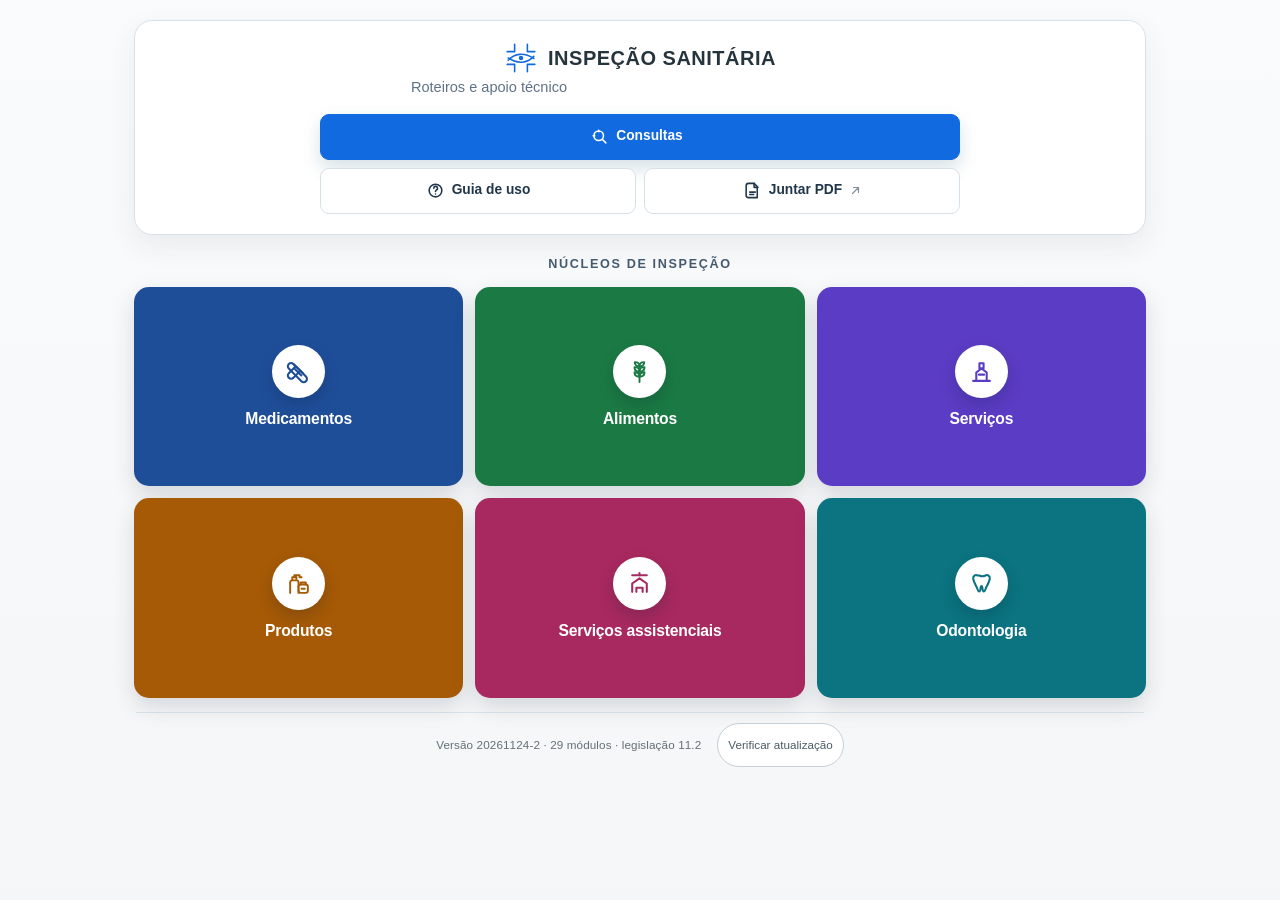
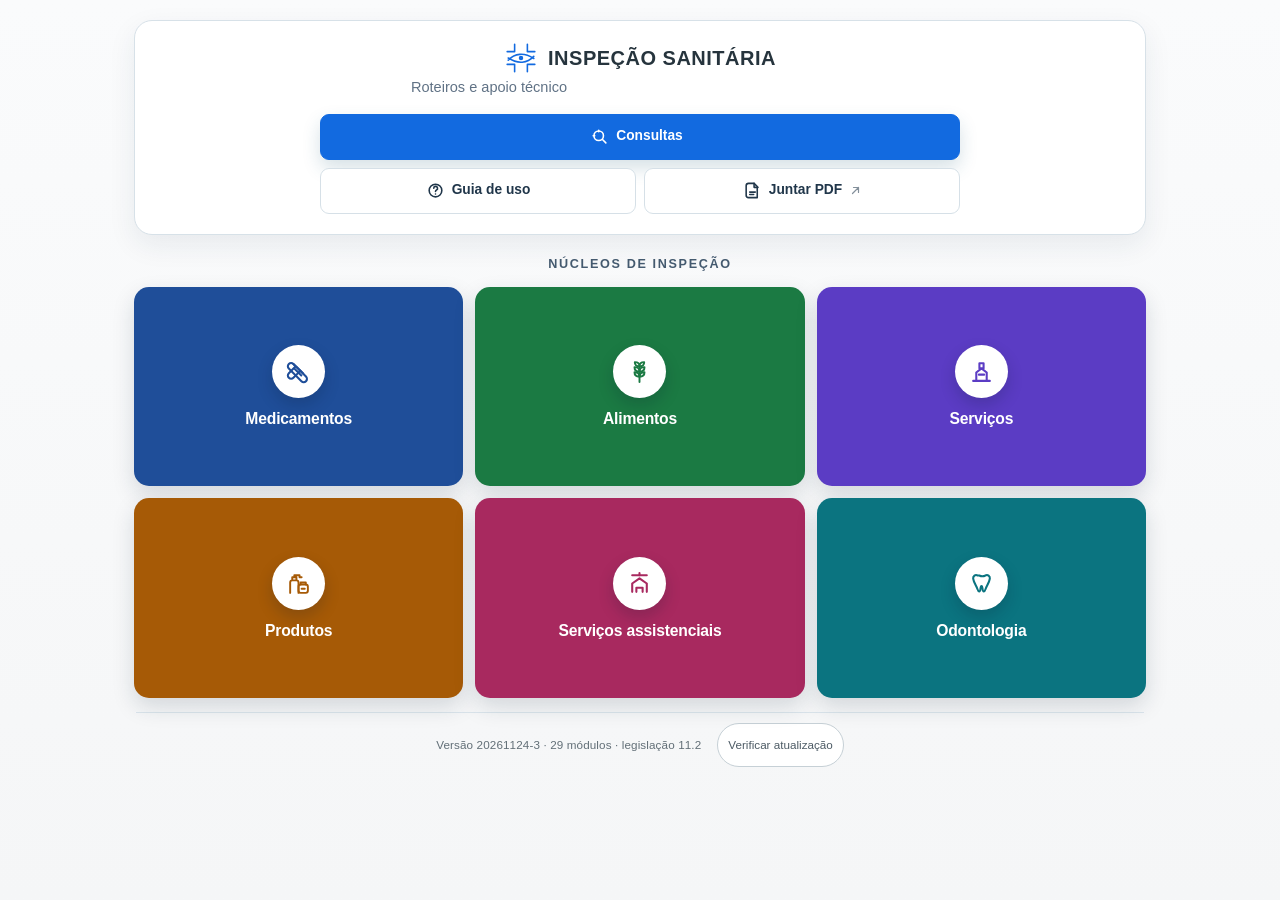
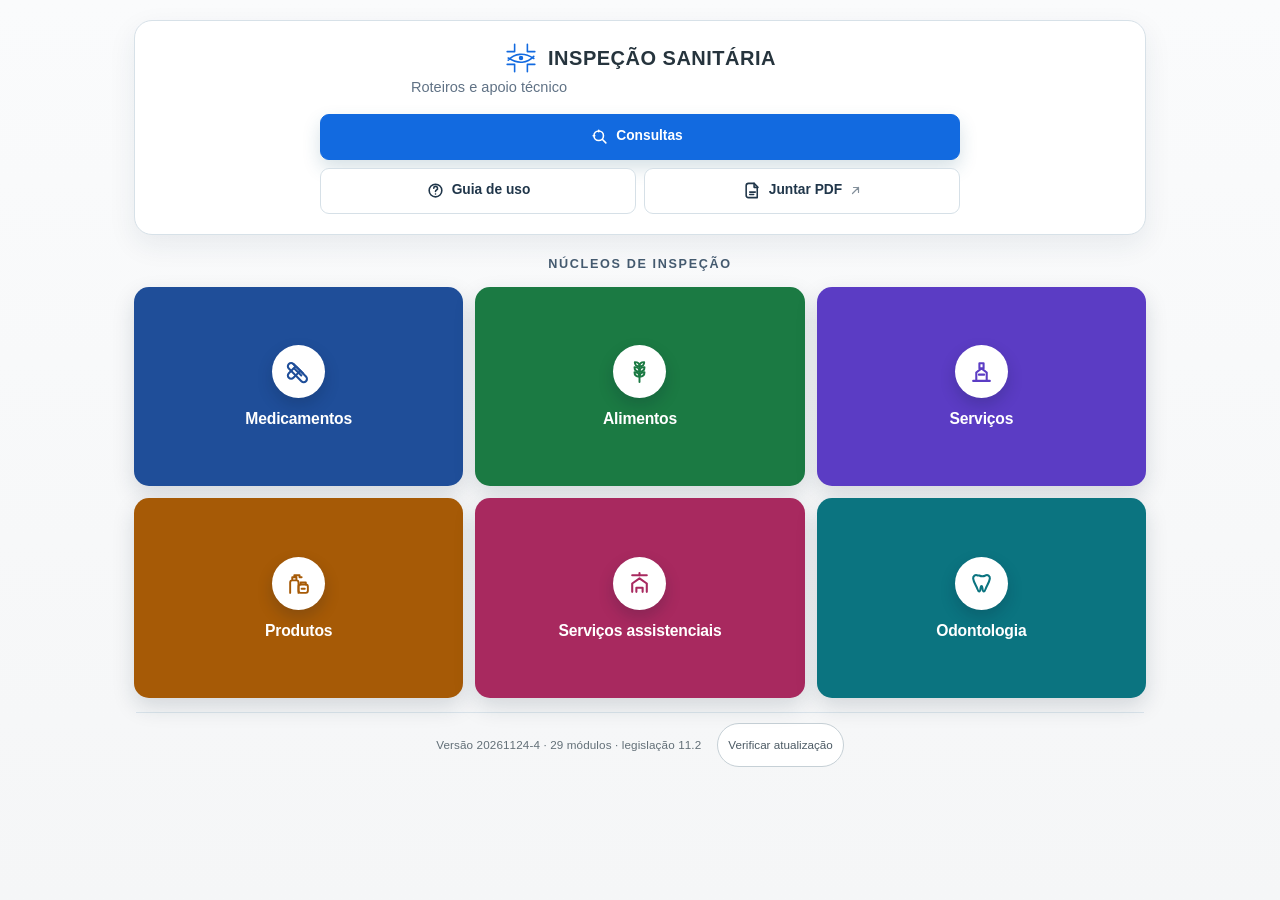
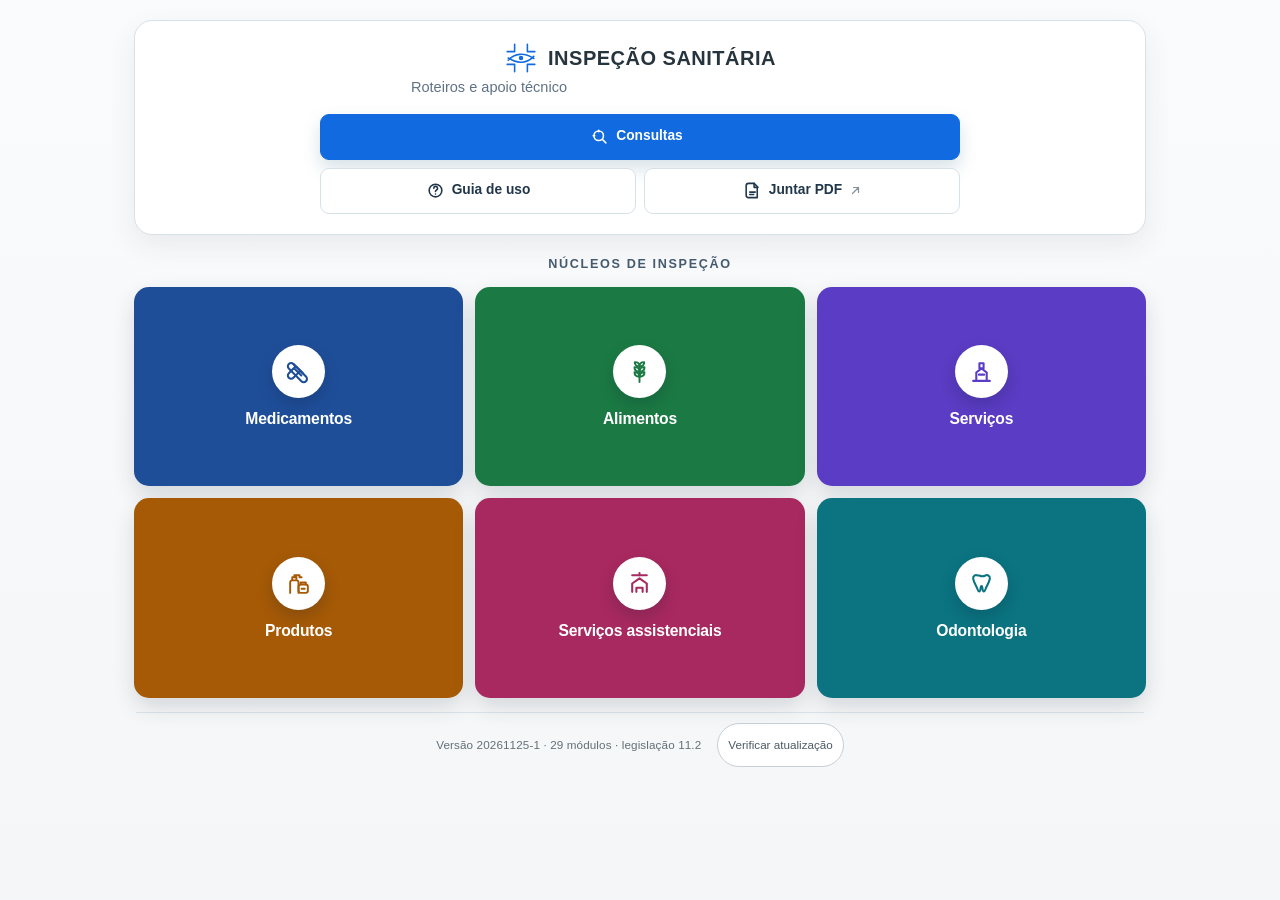
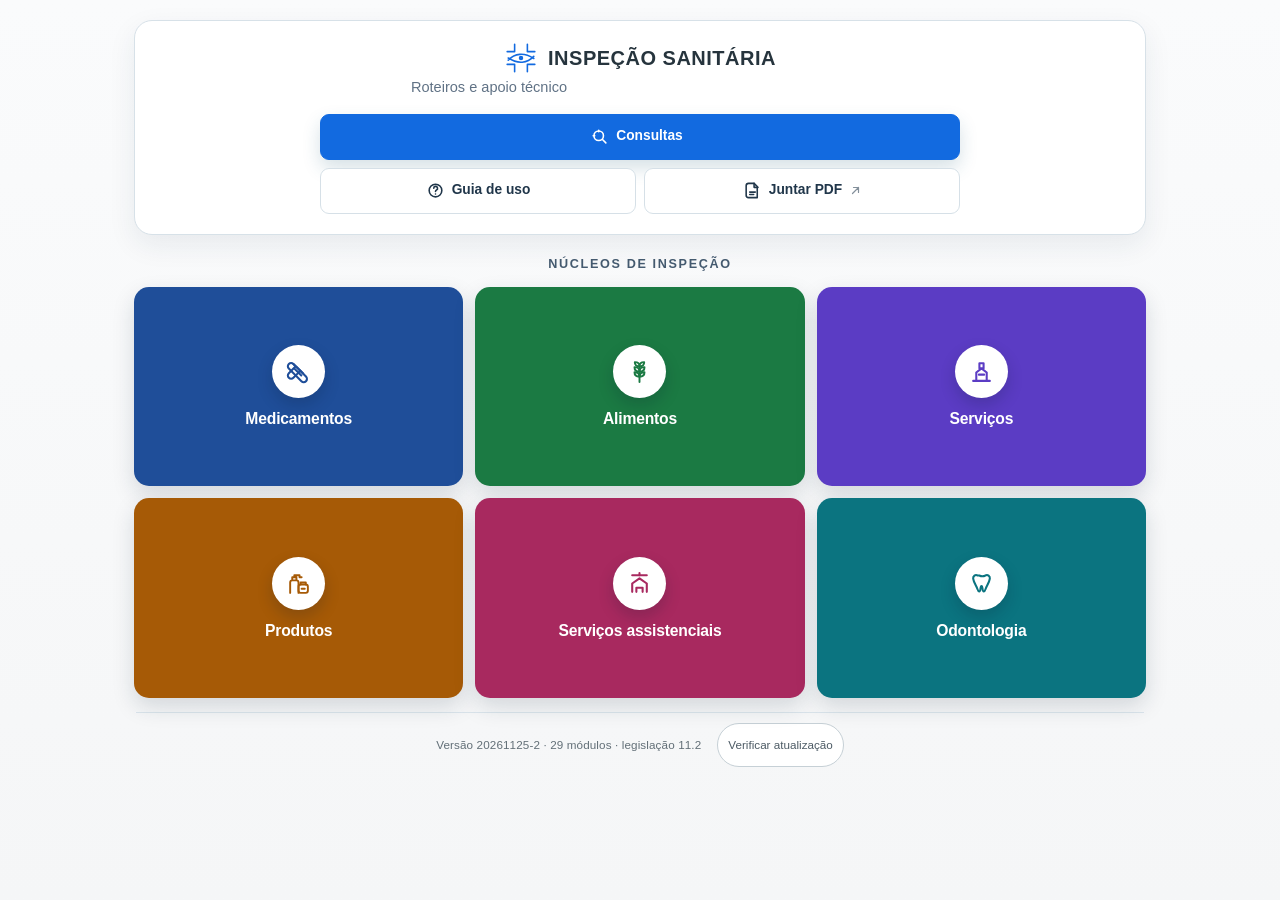
